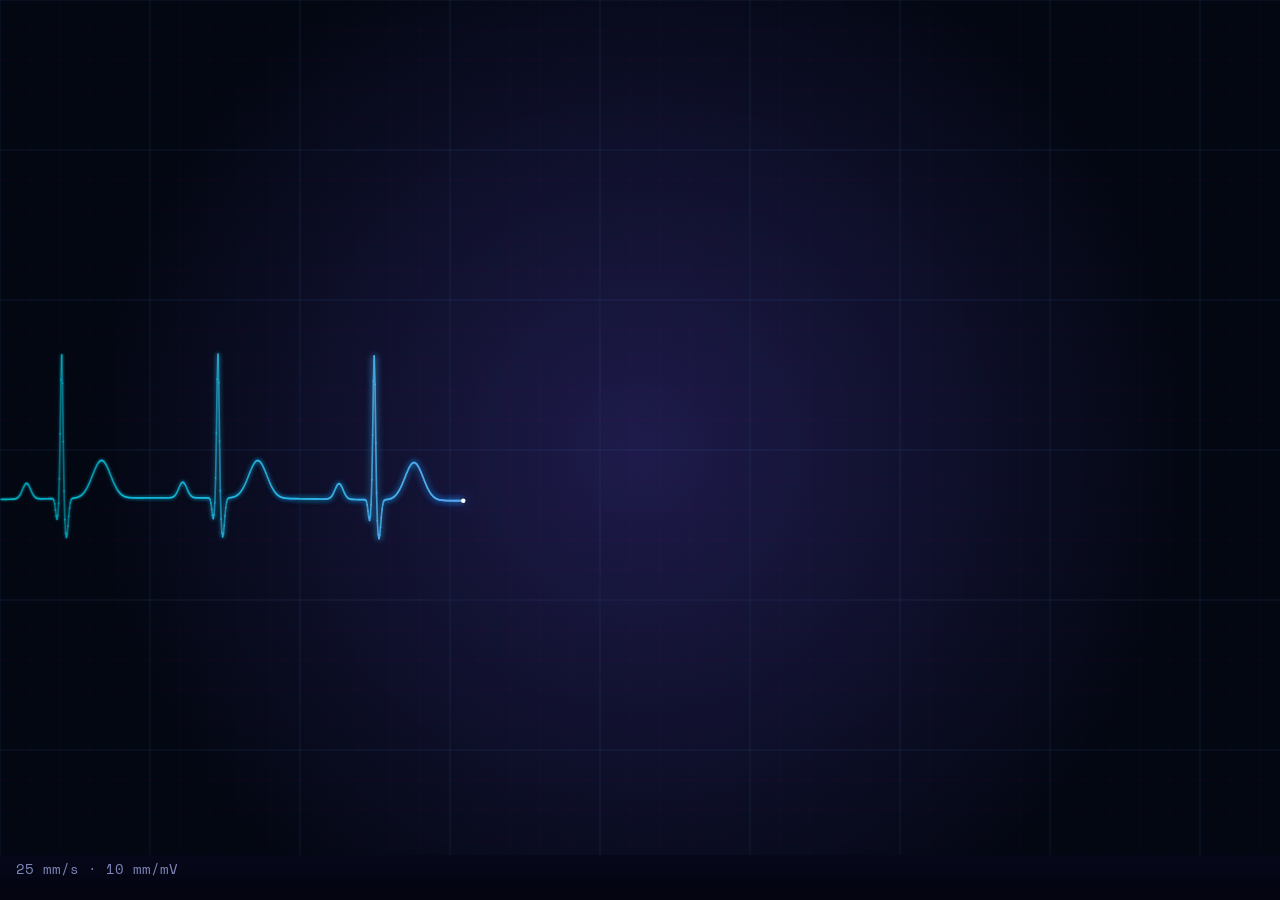
==== intro/index.html @ 41b184c3 "Update index.html" ====
<!DOCTYPE html><html lang="en"><head><meta charset="utf-8">
<meta name="viewport" content="width=device-width, initial-scale=1, viewport-fit=cover">
<title>Neon Line Portrait</title>
<style>
:root{--bg:#05060d;--c1:#00f0ff;--c2:#ff3d5a;box-sizing:border-box;padding-top:env(safe-area-inset-top,0px);padding-bottom:env(safe-area-inset-bottom,0px)}
html,body{height:100%;margin:0}
body{background-color:#141414;display:flex;flex-direction:column;align-items:center;justify-content:center;font-family:system-ui,sans-serif;color:#9fb;overflow:hidden}
svg{height:66%;max-width:77%;}
path{fill:none;stroke:url(#g);stroke-width:3.2;stroke-linejoin:round;stroke-linecap:round}
#hatch path{stroke:url(#g2);stroke-width:2}

:root{--badge-size:clamp(96px,16.5vmin,176px);--badge-bg:#fff3e8;--badge-ink:#2a0508;--badge-disc:#2a0508;--badge-arrow:#ff3d4f}
#badgeWrap{--pw:min(44.5vh,77vw);position:fixed;left:max(calc(var(--badge-size)/2 + 8px),calc(50vw - var(--pw)*.802));top:calc(50vh + var(--pw)*.319);margin:calc(var(--badge-size)/-2) 0 0 calc(var(--badge-size)/-2);width:var(--badge-size);aspect-ratio:1;opacity:0;z-index:5}
.badge{position:relative;display:block;width:100%;height:100%;border-radius:50%;background:var(--badge-bg);color:var(--badge-ink);cursor:pointer;-webkit-tap-highlight-color:transparent;z-index:2;text-decoration:none;outline-offset:6px;touch-action:manipulation}
.badge:focus-visible{outline:2px solid #fff}
.ring{position:absolute;inset:0;width:100%;height:100%;max-width:none;overflow:visible}
.ring path{stroke:none;fill:none}
.ring text{font-family:'Space Mono',ui-monospace,Menlo,monospace;font-weight:700;fill:var(--badge-ink);text-transform:uppercase}
.disc{position:absolute;left:50%;top:50%;width:52%;aspect-ratio:1;margin:-26% 0 0 -26%;border-radius:50%;background:var(--badge-disc);overflow:hidden}
.arot{display:grid;place-items:center;width:100%;height:100%}
.arrow{width:46%;height:46%;max-width:none;fill:none}
.arrow path{stroke:var(--badge-arrow);fill:none;stroke-width:2;stroke-linecap:square;stroke-linejoin:miter}
.sr{position:absolute;width:1px;height:1px;overflow:hidden;clip:rect(0 0 0 0);white-space:nowrap}
.fxl{position:absolute;left:50%;top:50%;width:0;height:0;z-index:1;pointer-events:none}
.fxl .d{position:absolute;background:var(--badge-bg);border-radius:50%}
.fxl .drip{position:absolute;background:var(--badge-bg);border-radius:99px;transform-origin:50% 0}
.fxl .drip::after{content:"";position:absolute;left:50%;bottom:-2px;width:170%;aspect-ratio:1;transform:translateX(-50%);border-radius:50%;background:inherit}
.shock{position:absolute;inset:0;border-radius:50%;border:3px solid var(--badge-bg);opacity:0;z-index:0;pointer-events:none}
body{--sw:min(41.3vh,43vw);--sx:min(calc(50vw + 15.6vh),calc(100vw - var(--sw)*1.09 - 8px));--sy:min(80.5vh,calc(100vh - var(--sw)*.279 - 12px - env(safe-area-inset-bottom,0px)))}
#sign{position:fixed;width:var(--sw);height:calc(var(--sw)*.279);max-width:none;left:var(--sx);top:var(--sy);overflow:visible;pointer-events:none;z-index:4}
#sign path{stroke:none}
#sign .ink{fill:url(#sgT)}#sign .ink2{fill:url(#sgU)}
#sign mask path{stroke:#fff;fill:none;stroke-linecap:round;stroke-linejoin:round}
#sign mask rect{fill:#fff;opacity:0}
#sign #pen{filter:drop-shadow(0 0 6px #ffd60a)}
#tag{position:fixed;left:calc(var(--sx) + var(--sw)*.662);top:calc(var(--sy) + var(--sw)*.191);width:calc(var(--sw)*.419);height:calc(var(--sw)*.419*.215);max-width:none;overflow:visible;pointer-events:none;z-index:4;visibility:hidden}
#tag path{stroke:none}
#tag .ink{fill:#ffe9a8}
#tag mask path{stroke:#fff;fill:none;stroke-linecap:round;stroke-linejoin:round}

#gate{position:fixed;inset:0;z-index:50;display:flex;flex-direction:column;align-items:center;justify-content:center;gap:22px;background:radial-gradient(circle at 50% 50%,#1e1b4b 0%,#030712 70%);font-family:'Space Mono',ui-monospace,Menlo,monospace;color:#cfe;text-align:center;padding:24px}
#gate h1{margin:0;font-size:clamp(18px,3.4vmin,30px);letter-spacing:.28em;text-transform:uppercase;background:linear-gradient(90deg,#00f0ff,#ff3d5a);-webkit-background-clip:text;background-clip:text;color:transparent}
#gate p{margin:0;font-size:clamp(11px,1.8vmin,14px);opacity:.6;letter-spacing:.12em}
#gate .row{display:flex;gap:14px;flex-wrap:wrap;justify-content:center}
#gate button{font:700 13px 'Space Mono',ui-monospace,Menlo,monospace;letter-spacing:.14em;text-transform:uppercase;color:#cfe;background:rgba(255,255,255,.04);border:1px solid rgba(0,240,255,.5);border-radius:99px;padding:12px 22px;cursor:pointer;-webkit-tap-highlight-color:transparent;touch-action:manipulation}
#gate button.main{border-color:#ff3d81;color:#fff;background:#ff3d81;color:#14131a}
#gate button:hover{box-shadow:0 0 14px rgba(0,240,255,.45)}
#gate button:focus-visible{outline:2px solid #fff;outline-offset:3px}
#enterBanner{position:fixed;left:max(16px,3.2vw);bottom:calc(max(14px,4vh) + env(safe-area-inset-bottom,0px));width:clamp(214px,39vw,300px);height:clamp(110px,15.5vh,142px);z-index:6;display:block;text-decoration:none;opacity:0;visibility:hidden;pointer-events:none;-webkit-tap-highlight-color:transparent;color:#fff;font-family:'Space Mono',ui-monospace,Menlo,monospace}
#enterBanner .eb{position:absolute;inset:0;display:flex;flex-direction:column;justify-content:space-between;gap:10px;padding:12px 12px 12px 14px;border-radius:28px;background:linear-gradient(135deg,rgba(244,12,63,.24),rgba(100,6,18,.42));border:1px solid rgba(255,140,120,.32);box-shadow:0 0 0 5px rgba(244,12,63,.10),inset 0 1px 0 rgba(255,255,255,.18),inset 0 0 22px rgba(255,255,255,.04),0 22px 40px rgba(0,0,0,.35);-webkit-backdrop-filter:blur(16px);backdrop-filter:blur(16px);overflow:hidden;z-index:1}
#enterBanner .eb::before{content:"";position:absolute;top:0;left:0;width:45%;height:100%;background:linear-gradient(to left,rgba(255,255,255,.14),transparent);transform:skewX(45deg) translate(-60px);transition:.7s;pointer-events:none}
#enterBanner:hover .eb::before{transform:skewX(45deg) translate(260px)}
#enterBanner .eb-top{display:flex;align-items:center;gap:10px;min-width:0}
#enterBanner .eb-av{position:relative;flex:none;width:clamp(36px,6.4vmin,44px);aspect-ratio:1;border-radius:50%;display:grid;place-items:center;font-size:13px;font-weight:700;letter-spacing:.04em;color:#fff;background:linear-gradient(135deg,#ff5a3c,#d4143a 60%,#7a0a22);border:3px solid rgba(8,8,24,.7);box-shadow:0 0 0 1px rgba(255,255,255,.18)}
#enterBanner .eb-av i{position:absolute;right:-2px;bottom:-1px;width:10px;height:10px;border-radius:50%;background:#2dffb0;border:2px solid #0a0a1c}
#enterBanner .eb-av i::after{content:"";position:absolute;inset:-2px;border-radius:50%;background:#2dffb0;animation:ebping 1.8s cubic-bezier(0,0,.2,1) infinite}
@keyframes ebping{0%{transform:scale(1);opacity:.7}80%,100%{transform:scale(2.6);opacity:0}}
#enterBanner .eb-id{min-width:0;display:flex;flex-direction:column;gap:3px}
#enterBanner .eb-id b{font-size:clamp(11px,1.9vmin,13px);letter-spacing:.04em;white-space:nowrap;overflow:hidden;text-overflow:ellipsis;text-transform:uppercase}
#enterBanner .eb-id small{color:#ffd2b8;font-size:clamp(9px,1.5vmin,10.5px);letter-spacing:.16em;text-transform:uppercase;opacity:.6;white-space:nowrap}
#enterBanner .eb-cta{display:flex;align-items:center;justify-content:space-between;gap:10px;height:clamp(36px,5.6vmin,42px);padding:0 5px 0 16px;border-radius:99px;background:#ffd60a;color:#2a0508;box-shadow:0 8px 20px rgba(255,214,10,.35);transition:.4s}
#enterBanner .eb-cta b{font-size:clamp(12px,2vmin,14px);letter-spacing:.3em;text-transform:uppercase;transition:.4s}
#enterBanner:hover .eb-cta b{letter-spacing:.42em}
#enterBanner .eb-cta i{flex:none;height:calc(100% - 10px);aspect-ratio:1;border-radius:50%;background:#2a0508;display:grid;place-items:center;transition:.4s}
#enterBanner:hover .eb-cta i{transform:translateX(2px) rotate(-45deg)}
#enterBanner .eb-cta svg{width:46%;height:46%;fill:none;stroke:#ffd60a;stroke-width:2.6;stroke-linecap:square}
#enterBanner .eb-cta path{stroke:#ffd60a;stroke-width:2.6}
#enterBanner::before,#enterBanner::after{content:"";position:absolute;left:50%;transform:translateX(-50%);width:30px;height:10px;border-radius:10px;transition:.5s;background:#ffd60a;box-shadow:0 0 5px #ffd60a,0 0 15px #ffd60a,0 0 30px #ffd60a,0 0 60px #ffd60a}
#enterBanner::before{bottom:-5px}#enterBanner::after{top:-5px}
#enterBanner:hover::before{bottom:0;height:40%;width:80%;border-radius:30px;opacity:.55}
#enterBanner:hover::after{top:0;height:40%;width:80%;border-radius:30px;opacity:.55}
#enterBanner:focus-visible{outline:2px solid #fff;outline-offset:6px}
#gate{padding:0;gap:0;overflow:hidden}
#gate .wave{position:absolute;inset:0 0 39px}
#gate canvas{display:block;width:100%;height:100%}
#gate .calibration{position:absolute;bottom:0;left:0;right:0;height:39px;padding:3px 16px;background:linear-gradient(#06071a,#03040f);color:#7f86b8;font:14px 'Space Mono',monospace;text-align:left}
#gate .continue{position:absolute;left:calc(50% + 18px);top:calc((100% - 39px)*.58);transform:translateY(-50%);z-index:2;width:250px;height:50px;max-width:calc(50vw - 30px)}
#gate .continue[hidden]{display:none}
#gate .continue button{position:absolute;inset:0;width:100%;height:100%;display:flex;justify-content:center;align-items:center;background:rgba(255,255,255,.05);box-shadow:0 15px 15px rgba(0,0,0,.3);border:0;border-top:1px solid rgba(255,255,255,.1);border-bottom:1px solid rgba(255,255,255,.1);border-radius:30px;padding:10px;letter-spacing:1px;text-transform:none;overflow:hidden;color:#fff;font:400 17px system-ui,sans-serif;z-index:1;transition:letter-spacing .5s,box-shadow .5s;-webkit-backdrop-filter:blur(15px);backdrop-filter:blur(15px);cursor:pointer;white-space:nowrap}
#gate .continue:hover button{letter-spacing:3px;box-shadow:0 15px 15px rgba(0,0,0,.3)}
#gate .continue button::before{content:"";position:absolute;top:0;left:0;width:50%;height:100%;background:linear-gradient(to left,rgba(255,255,255,.15),transparent);transform:skewX(45deg) translate(0);transition:.5s}
#gate .continue:hover button::before{transform:skewX(45deg) translate(200px)}
#gate .continue::before,#gate .continue::after{content:"";position:absolute;left:50%;transform:translateX(-50%);width:30px;height:10px;border-radius:10px;transition:.5s;background:#ff1f71;box-shadow:0 0 5px #ff1f71,0 0 15px #ff1f71,0 0 30px #ff1f71,0 0 60px #ff1f71}
#gate .continue::before{bottom:-5px}
#gate .continue::after{top:-5px}
#gate .continue:hover::before{bottom:0;height:50%;width:80%;border-radius:30px}
#gate .continue:hover::after{top:0;height:50%;width:80%;border-radius:30px}
#gate .continue button:focus-visible{outline:2px solid #fff;outline-offset:6px}
@media(max-width:540px){#gate .continue{width:200px;height:46px}#gate .continue button{font-size:15px}}

#bgt{position:fixed;inset:0;z-index:-2;overflow:hidden;background:#141414;pointer-events:none;--badge-size:min(56vh,34vw)}
#bgt::before{content:"";position:absolute;top:50%;left:50%;z-index:2;display:block;width:150%;height:140%;background:radial-gradient(ellipse at 50% 55%,transparent 10%,#000 50%);transform:translate3d(-50%,-50%,0)}
#bgt::after{content:"";position:absolute;top:50%;left:50%;z-index:5;display:block;width:100%;height:100%;background:radial-gradient(ellipse at 50% 75%,#f40c3f 20%,transparent 75%);mix-blend-mode:overlay;transform:translate3d(-50%,-50%,0)}
@keyframes aura-glow{0%{background-position:0 100%}100%{background-position:0 300%}}
#bgt .aura{position:absolute;top:50%;left:50%;z-index:3;width:calc(var(--badge-size)*1.25);height:calc(var(--badge-size)*1.25);background:linear-gradient(20deg,#ff2a3d,#ffbd1e20 16.5%,#ff5a4f 33%,#ff5a4f20 49.5%,#ff2a3d 66%,#ff2a3d60 85.5%,#ffbd1e 100%) 0 100%/100% 200%;border-radius:0 0 100% 100%;filter:blur(50px);mix-blend-mode:plus-lighter;opacity:.75;transform:translate3d(-50%,-50%,0);animation:aura-glow 5s infinite linear}
#bgdim{position:fixed;inset:0;z-index:-1;pointer-events:none;background:rgba(6,0,2,.4)}
#bgt .ovl{position:absolute;inset:0;z-index:10;background:repeating-linear-gradient(transparent,transparent 1px,#fff 1px,#fff 2px);mix-blend-mode:overlay;opacity:.5}
#bgt canvas{position:absolute;top:0;left:0;display:block;width:100%;height:100%}
#statusChip{position:fixed;top:calc(max(14px,2.2vh) + env(safe-area-inset-top,0px));right:max(14px,3.2vw);z-index:6;display:flex;align-items:center;gap:9px;padding:9px 14px;border-radius:99px;background:rgba(255,255,255,.05);border:1px solid rgba(255,255,255,.12);box-shadow:inset 0 1px 0 rgba(255,255,255,.16),0 10px 24px rgba(0,0,0,.3);-webkit-backdrop-filter:blur(14px);backdrop-filter:blur(14px);color:#e8ecff;font:700 10.5px 'Space Mono',ui-monospace,monospace;letter-spacing:.16em;text-transform:uppercase;opacity:0;visibility:hidden;pointer-events:none}
#statusChip i{position:relative;width:8px;height:8px;border-radius:50%;background:#2dffb0}
#statusChip i::after{content:"";position:absolute;inset:0;border-radius:50%;background:#2dffb0;animation:ebping 1.8s cubic-bezier(0,0,.2,1) infinite}
#statusChip span{opacity:.6}
@keyframes twinkle{0%,100%{opacity:0;transform:scale(.6)}50%{opacity:var(--o,.7);transform:scale(1)}}

/* ---------- Desktop fill: Venumity-style glass panels ---------- */
#vcDock,#vcLeft,#vcRight{display:none;position:fixed;z-index:5;font-family:'Space Mono',ui-monospace,Menlo,monospace;color:#fff0ee}
#vcLeft,#vcRight{flex-direction:column;gap:14px;width:clamp(250px,19vw,340px);top:13vh}
#vcLeft{left:max(16px,3.2vw)}#vcRight{right:max(16px,3.2vw)}
.vc{position:relative;padding:14px 16px 16px;border-radius:22px;background:rgba(244,12,63,.08);border:1px solid rgba(255,255,255,.1);box-shadow:0 0 0 5px rgba(255,255,255,.04),inset 0 1px 0 rgba(255,255,255,.16),inset 0 0 22px rgba(255,255,255,.03),0 22px 40px rgba(0,0,0,.3);-webkit-backdrop-filter:blur(16px);backdrop-filter:blur(16px);overflow:hidden;visibility:hidden;opacity:0;transition:border-color .4s,box-shadow .4s}
.vc:hover{border-color:rgba(255,214,10,.35);box-shadow:0 0 0 5px rgba(255,214,10,.06),inset 0 1px 0 rgba(255,255,255,.2),inset 0 0 22px rgba(255,255,255,.03),0 22px 40px rgba(0,0,0,.3)}
.vc::before{content:"";position:absolute;top:0;left:0;width:40%;height:100%;background:linear-gradient(to left,rgba(255,255,255,.1),transparent);transform:skewX(45deg) translate(-80px);transition:.8s;pointer-events:none}
.vc:hover::before{transform:skewX(45deg) translate(340px)}
.vc h6{margin:0 0 12px;display:flex;align-items:center;gap:8px;font:700 10px 'Space Mono',monospace;letter-spacing:.2em;text-transform:uppercase;color:#ffc2c8}
.vc h6 i{width:6px;height:6px;border-radius:50%;background:#ffd60a;box-shadow:0 0 8px #ffd60a}
.vc h6 em{margin-left:auto;font-style:normal;color:#ffe066}
.bar{margin-top:14px;height:4px;border-radius:4px;background:rgba(255,255,255,.1);overflow:hidden}
.bar i{display:block;height:100%;width:0;border-radius:4px;background:linear-gradient(90deg,#ffd60a,#ff3d5a);box-shadow:0 0 10px rgba(255,61,90,.6)}
#vcDock{top:calc(max(14px,2.2vh) + env(safe-area-inset-top,0px));left:50%;transform:translateX(-50%);align-items:center;gap:18px;padding:9px 16px;border-radius:12px;background:rgba(24,2,8,.62);border:1px solid rgba(255,214,10,.38);box-shadow:0 0 0 4px rgba(255,214,10,.05),0 0 22px rgba(255,214,10,.16),inset 0 0 18px rgba(255,214,10,.05);-webkit-backdrop-filter:blur(14px);backdrop-filter:blur(14px);font:700 10px 'Space Mono',ui-monospace,monospace;letter-spacing:.16em;text-transform:uppercase;color:#ffd60a;text-shadow:0 0 8px rgba(255,214,10,.6);white-space:nowrap}
#vcDock .sb-dots{display:flex;gap:5px}
#vcDock .sb-dots i{width:6px;height:6px;border-radius:50%;background:#ff5f7e;box-shadow:0 0 6px currentColor;color:#ff5f7e}
#vcDock .sb-dots i:nth-child(2){background:#ffd36e;color:#ffd36e}#vcDock .sb-dots i:nth-child(3){background:#2dffb0;color:#2dffb0}
#vcDock .sb-m{display:flex;align-items:center;gap:8px}
#vcDock .sb-m b{font-weight:700;opacity:.75}
#vcDock .sb-bar{position:relative;display:block;width:62px;height:9px;border:1px solid rgba(255,214,10,.55);border-radius:2px;padding:1px;box-shadow:0 0 8px rgba(255,214,10,.25)}
#vcDock .sb-bar i{display:block;height:100%;width:0;background:repeating-linear-gradient(90deg,#ffd60a 0 4px,transparent 4px 6px);box-shadow:0 0 8px rgba(255,214,10,.7)}
#vcDock .sb-m em{font-style:normal;min-width:3.2ch;text-align:right}
#vcDock .sb-up{opacity:.8}
#vcDock .sb-cur{display:inline-block;width:6px;height:10px;margin-left:3px;background:#ffd60a;vertical-align:-1px;box-shadow:0 0 6px #ffd60a;animation:scblink 1s steps(2) infinite}
@media (min-width:1100px) and (min-aspect-ratio:13/9){#vcDock{display:flex}#vcLeft,#vcRight{display:flex}}
#vcLeft{width:clamp(260px,21vw,400px)}
.sc-stage{position:relative;width:min(100%,calc(46vh*.845));margin:0 auto;aspect-ratio:620/734;border-radius:16px;background:rgba(40,4,10,.55);border:1px solid rgba(255,255,255,.08);overflow:hidden;box-shadow:inset 0 0 30px rgba(0,0,0,.5)}
.sc-glow{position:absolute;inset:0;background:radial-gradient(ellipse at 50% 42%,rgba(244,12,63,.5),rgba(150,10,30,.25) 55%,transparent 78%)}
.sc-floor{position:absolute;left:-25%;right:-25%;bottom:-1%;height:34%;background:linear-gradient(rgba(255,214,10,.45) 1px,transparent 1px) 0 0/100% 20px,linear-gradient(90deg,rgba(255,214,10,.35) 1px,transparent 1px) 0 0/30px 100%;transform:perspective(200px) rotateX(64deg);transform-origin:50% 100%;-webkit-mask-image:linear-gradient(to top,#000,transparent);mask-image:linear-gradient(to top,#000,transparent);opacity:.6}
.sc-fig{position:absolute;inset:3% 3% 5%;--y:0%}
.sc-img{position:absolute;inset:0;width:100%;height:100%;object-fit:contain;opacity:0;user-select:none;filter:brightness(1.2) drop-shadow(0 0 1px rgba(255,214,10,.85)) drop-shadow(0 0 14px rgba(244,12,63,.5))}
.sc-hatch{position:absolute;inset:0;opacity:0;pointer-events:none;background:repeating-linear-gradient(0deg,rgba(255,214,10,.5) 0 1px,transparent 1px 6px);-webkit-mask-image:linear-gradient(to bottom,transparent calc(var(--y) - 18%),#000 calc(var(--y) - 1%),transparent var(--y));mask-image:linear-gradient(to bottom,transparent calc(var(--y) - 18%),#000 calc(var(--y) - 1%),transparent var(--y))}
.sc-laser{position:absolute;left:-12%;width:124%;height:2px;top:0;opacity:0;background:linear-gradient(90deg,transparent,#ffd60a 14%,#ff3d5a 86%,transparent);box-shadow:0 0 12px 2px rgba(255,214,10,.8),0 0 30px 6px rgba(255,61,90,.45)}
.sc-laser::before{content:"";position:absolute;left:12%;right:12%;bottom:100%;height:54px;background:linear-gradient(to top,rgba(255,214,10,.2),transparent)}
.sc-c{position:absolute;width:14px;height:14px;border:2px solid rgba(255,214,10,.85);pointer-events:none}
.sc-c.tl{top:8px;left:8px;border-right:0;border-bottom:0}.sc-c.tr{top:8px;right:8px;border-left:0;border-bottom:0}.sc-c.bl{bottom:8px;left:8px;border-right:0;border-top:0}.sc-c.br{bottom:8px;right:8px;border-left:0;border-top:0}
.sc-hud{position:absolute;left:12px;right:12px;bottom:11px;display:flex;justify-content:space-between;font:700 9px 'Space Mono',monospace;letter-spacing:.18em;text-transform:uppercase;color:#ffe9a8;text-shadow:0 0 8px rgba(255,214,10,.7)}
.sc-steps{display:grid;grid-template-columns:repeat(4,1fr);gap:6px;margin-top:12px}
.sc-steps button{padding:8px 0;border-radius:10px;border:1px solid rgba(255,255,255,.1);background:rgba(255,255,255,.05);color:#ffc2c8;font:700 9.5px 'Space Mono',monospace;letter-spacing:.14em;text-transform:uppercase;cursor:pointer;transition:.3s}
.sc-steps button:hover{border-color:rgba(255,214,10,.45);color:#fff}
.sc-steps button.on{border-color:#ffd60a;color:#ffd60a;background:rgba(255,214,10,.1);box-shadow:0 0 14px rgba(255,214,10,.25)}
#scState{animation:scblink 1.2s steps(2) infinite}
@keyframes scblink{50%{opacity:.45}}
#vcRight{width:min(clamp(260px,21vw,400px),calc(58vh*.5625 + 34px))}
.rv-stage{position:relative;width:min(100%,calc(58vh*.5625));margin:0 auto;aspect-ratio:9/16;border-radius:16px;background:rgba(40,4,10,.4);border:1px solid rgba(255,255,255,.08);overflow:hidden;box-shadow:inset 0 0 30px rgba(0,0,0,.45)}
.rv-glow{position:absolute;inset:0;background:radial-gradient(ellipse at 50% 46%,rgba(244,12,63,.35),rgba(150,10,30,.18) 55%,transparent 80%)}
.rv-floor{position:absolute;left:-30%;right:-30%;bottom:-2%;height:30%;background:linear-gradient(rgba(255,214,10,.5) 1px,transparent 1px) 0 0/100% 18px,linear-gradient(90deg,rgba(255,214,10,.4) 1px,transparent 1px) 0 0/28px 100%;transform:perspective(190px) rotateX(64deg);transform-origin:50% 100%;-webkit-mask-image:linear-gradient(to top,#000,transparent);mask-image:linear-gradient(to top,#000,transparent);opacity:.55}
.rv-pod{position:absolute;inset:1% 0 4%;mix-blend-mode:screen}
.rv-pod video{position:absolute;inset:0;width:100%;height:100%;object-fit:contain;filter:brightness(1.12) contrast(1.08) saturate(1.1);-webkit-mask-image:radial-gradient(ellipse at 50% 50%,#000 66%,transparent 100%);mask-image:radial-gradient(ellipse at 50% 50%,#000 66%,transparent 100%)}
.rv-scan{position:absolute;inset:0;pointer-events:none;background:repeating-linear-gradient(0deg,rgba(255,214,10,.07) 0 1px,transparent 1px 3px);mix-blend-mode:screen}
.rv-beam{position:absolute;left:0;right:0;height:2px;top:4%;background:linear-gradient(90deg,transparent,#ffd60a 18%,#ff3d5a 82%,transparent);box-shadow:0 0 12px 2px rgba(255,214,10,.75),0 0 30px 6px rgba(255,61,90,.4);animation:rvbeam 4.4s ease-in-out infinite alternate;pointer-events:none}
.rv-beam::before{content:"";position:absolute;left:10%;right:10%;bottom:100%;height:70px;background:linear-gradient(to top,rgba(255,214,10,.18),transparent)}
@keyframes rvbeam{from{top:3%}to{top:90%}}
.rv-hud{position:absolute;inset:0;pointer-events:none}
.rv-chip{position:absolute;display:inline-flex;align-items:center;gap:6px;padding:4px 9px;border-radius:99px;background:rgba(40,4,10,.5);border:1px solid rgba(255,214,10,.4);box-shadow:0 0 12px rgba(255,214,10,.15);font:700 8.5px 'Space Mono',monospace;letter-spacing:.14em;text-transform:uppercase;color:#ffe6d2;white-space:nowrap;animation:rvfloat 3.6s ease-in-out infinite alternate}
.rv-chip::before{content:"";width:5px;height:5px;border-radius:50%;background:#ffd60a;box-shadow:0 0 6px #ffd60a}
.rv-chip::after{content:"";position:absolute;top:50%;height:1px;width:26px;background:linear-gradient(90deg,rgba(255,214,10,.8),transparent)}
.rv-chip.a{top:15%;left:5%}.rv-chip.a::after{left:100%}
.rv-chip.b{top:44%;right:5%;animation-delay:-1.2s}.rv-chip.b::after{right:100%;transform:scaleX(-1)}
.rv-chip.c{top:62%;left:5%;animation-delay:-2.1s}.rv-chip.c::after{left:100%}
.rv-chip.d{top:6%;right:7%;animation-delay:-.6s;border-color:rgba(255,61,90,.5)}.rv-chip.d::before{background:#ff3d5a;box-shadow:0 0 6px #ff3d5a}.rv-chip.d::after{display:none}
@keyframes rvfloat{from{transform:translateY(-3px)}to{transform:translateY(3px)}}
.rv-term{position:absolute;left:0;right:0;bottom:0;padding:22px 12px 10px;background:linear-gradient(to top,rgba(34,3,8,.78),rgba(34,3,8,.32) 65%,transparent);font:9.5px/1.55 'Space Mono',ui-monospace,monospace;color:#ffe6d2;pointer-events:none}
.rv-tbar{position:absolute;top:6px;left:12px;right:12px;display:flex;align-items:center;gap:5px;font-size:8px;letter-spacing:.18em;text-transform:uppercase;color:#ff9aa6}
.rv-tbar i{width:6px;height:6px;border-radius:50%;background:#ff5f7e;opacity:.8}.rv-tbar i:nth-child(2){background:#ffd36e}.rv-tbar i:nth-child(3){background:#2dffb0}.rv-tbar span{margin-left:auto}
.rv-term .ln{white-space:nowrap;overflow:hidden}
.rv-term .p{color:#ff5a6e}.rv-term .ok{color:#2dffb0}.rv-term b{color:#ffd60a;font-weight:700}
.rv-term .live{display:none}.rv-term .live.on{display:block}
.rv-term .cur{display:inline-block;width:6px;height:10px;background:#ffd60a;vertical-align:-1px;animation:scblink 1s steps(2) infinite;text-decoration:none}
@media (prefers-reduced-motion:reduce){.rv-beam,.rv-chip{animation:none}}
</style><link rel="stylesheet" href="https://fonts.googleapis.com/css2?family=Space+Mono:wght@700&display=swap">
</head><body>
<div id="bgt" aria-hidden="true"><div class="aura"></div><div class="ovl"></div><canvas id="bgtc"></canvas></div><div id="bgdim" aria-hidden="true"></div>
<div id="gate"><div class="wave"><canvas id="ecgCanvas" role="img" aria-label="Glowing neon ECG waveform on a dark grid"></canvas></div><div class="calibration">25 mm/s · 10 mm/mV</div><div class="continue" id="ecgContinueWrap" hidden><button id="ecgContinue" type="button">click to continue..</button></div></div>
<div id="statusChip" aria-hidden="true"><i></i>Available <span>·</span> Spring 2027</div>

<div id="vcDock" aria-label="System status">
<span class="sb-dots"><i></i><i></i><i></i></span>
<span class="sb-m"><b>Load</b><span class="sb-bar"><i id="sbLoad"></i></span><em id="sbLoadV">0%</em></span>
<span class="sb-m"><b>CPU</b><span class="sb-bar"><i id="sbCpu"></i></span><em id="sbCpuV">0%</em></span>
<span class="sb-m"><b>MEM</b><span class="sb-bar"><i id="sbMem"></i></span><em id="sbMemV">0%</em></span>
<span class="sb-up">UP <span id="sbUp">00:00:00</span><u class="sb-cur"></u></span>
</div>
<div id="vcLeft">
<section class="vc" id="vcScan"><h6><i></i>3D Scan<em id="scState">Standby</em></h6>
<div class="sc-stage" id="scStage"><div class="sc-glow"></div><div class="sc-floor"></div>
<div class="sc-fig" id="scFig"><img class="sc-img" alt="" draggable="false" src="[data-uri]"><img class="sc-img" alt="" draggable="false" src="[data-uri]"><img class="sc-img" alt="" draggable="false" src="[data-uri]"><img class="sc-img" alt="" draggable="false" src="[data-uri]"><div class="sc-hatch" id="scHatch"></div><div class="sc-laser" id="scLaser"></div></div>
<i class="sc-c tl"></i><i class="sc-c tr"></i><i class="sc-c bl"></i><i class="sc-c br"></i>
<div class="sc-hud"><span id="scLabel">Photo capture</span><span id="scPct">0%</span></div></div>
<div class="sc-steps" id="scSteps"><button type="button" data-i="0">Photo</button><button type="button" data-i="1">Rig</button><button type="button" data-i="2">Mesh</button><button type="button" data-i="3">UV</button></div>
<div class="bar"><i id="scBar"></i></div></section>
</div>
<div id="vcRight">
<section class="vc" id="vcReal"><h6><i></i>Reality view<em id="rvState">AR · Live</em></h6>
<div class="rv-stage" id="rvStage"><div class="rv-glow"></div><div class="rv-floor"></div>
<div class="rv-pod" id="rvPod"><video id="rvVideo" muted loop playsinline preload="auto" disablepictureinpicture></video></div>
<div class="rv-scan"></div><div class="rv-beam"></div>
<div class="rv-hud" id="rvHud"></div>
<i class="sc-c tl"></i><i class="sc-c tr"></i><i class="sc-c bl"></i><i class="sc-c br"></i>
<div class="rv-term"><div class="rv-tbar"><i></i><i></i><i></i><span>reality.sh</span></div><div id="rvLog"></div><div class="ln live" id="rvLive"><span class="p">&gt;</span> rotation <b id="rvRot">000&deg;</b> &middot; 30 fps</div><div class="ln"><span class="p">$</span> <u class="cur"></u></div></div>
</div></section>
</div>
<script type="text/plain" id="podB64">[base64]//AAAAOmF2Y0MBZAAf/+EAHWdkAB+s2YCIHnvmoCAgSAAAAwAIAAADAeB4wYzQAQAGaOl5SyLA/[base64]/[base64]/YAADURAAAOJwAACkIAADWnAAAMNgAAAPAAAAh+AAAr1gAAC2wAAAD/AAAIHgAAMD4AABSaAAAAxQAACKMAADO1AAALsAAAB+cAACR8AAABBAAAB+wAADZkAAAXMgAAAMAAAAi+AAAu5AAACEUAACLDAAAA/AAACAEAAEVVAAAMZwAACnsAACeNAAABdgAACH0AACc3AAANUAAAATIAADCdAAAORAAACYsAAADDAAA8XwAAEgwAAAooAAAI7AAALucAABACAAAAxAAAB/[base64]/[base64]//[base64]//+9bF8Cmrp5vWRGlIbb49mSMLaxnjrwCUOzgAAAwAAAwAJ5oHBOmHk9Vkel2IYFlD8QMPmB8XWxxIhSHpGL42E0ZiubR8BDpXynNh7IXLwvQ62+d8Iq6eLmymDH5EVUBDRKuQAxIgU5nQ48UZVOcO5kfyUOW5znLmLmCeDOy+m9YFJrwaZkAd8jMcqQqjXF/5ROg7xD//dKszn14zxIdf1rAvtrx3QhLeAan+DAIcBLnfNAgQYcLveTJB9gJ9dO3rU1tmg84AC0N/hNJNpu6SEUSXyLSnan2EMOkMSahiNxiaB3t9WG/FqvhyM1/AnLw36NrgndQakmykbzlGoQZVdms/UrHlBZau9X9lQhs83c3dtPQ4TFkWutVFhdLRlVjm0mPbuW/KZmGgStEc5QY5r3jlAlnEzn6S++h6hL5DgBezdbnWMY8frEuZ4muF3IeUGTw1R1Uh6B3k0HfBOnaPSMj84EtmA3IP/dt28bFMUnoNtbMS/S2lWeqzhun1YYk43kj0ggd6G5mIq7knJtlsfSfMiMc177i+MgNXyh/YIcWHTQ+gU1TrdSubjByk0E5ZTeI4Ya/7wq27xeCa6WM3g9hC93NLORSoOLMfQHDbGIGiB6GuDKx/7+M/5Qk8ATcKA5xbO5jXbr/WmYWXdAzPipS4zS1ecdCPNB0tlFhRxK2WUOo6sEAh4zaagM8oN6WwNgiGaUFloX9SmwHhLdaOx1daFulM0KGZV4nc77dRYNKd2f4c5WKzBA76N+CyPRWr5NAvtqZrF5UJ/XtYyJh2wMh/PiDmmeYBi78uQoxymryidmlM8nk0IkVfh9ubOlHIxR1XdJ2D66xkxcPgq6bA/8PneOZmE52eqGa2q/sNL6WMOe3ezhTWGGKnvN/oU+bZ9nGx5+1/[base64]/Zlg/8fjntaQv3nMD6eNrLfro5m5bNjMJAAUCxnSWhK5cfj1EVd10zXEP+VYB09Zo7Bh1yBgE0W/Ryq/toDil5KEXd/xY+hiDMsUZhk8Y20Ni6h2OH/6lyWp1ysQBFgA0hwnKqtKgKkWG+9Gx9xbKzG/LIgM4mViob6GKLTbr0F0mGO7oDZfLvCRddbHV6YKU9CK90mPXtJP4X8nFgwLsx3bI1MuWCV3GjJ21iU976H+rLtjWUTDe5Pxn+hmfgmDLqteKxEPm1T03SD74LULa+M7q9fZIb2cPWHoOyVhdLjIAR3IUuZzXuymedyJ/NTQ3l9epPUoJYkpHGxK9Py0OXGnWebNiruqIp+VApgFdiCLz2vIhY6V7+zQpffCQ++VHTAowCXXYIepDQr7Quie5DKnGD6wIyWAEObimdjWMawMZNkUEFCk4lOJMnLrLE2K/LR8JfT0/4GYWrMAXVeBi83FZU3v78dSwdnwt0ZVIzONZRSpqTGJYCmdJqS2aba/5D1H71Xc4/XhLFdyELvTghL2/I67X+pDyySJO562rDmqjylex5VEbb8Omq3YmwGdIyeYOruDdt/g6Te0zLVvrLFE1OB43Jwh1UGAUxQ/Iupj9MWaY7daL+mPVtUKfP2zRbAy+O/TZ6Dd/kbrJCmPuJyFVHGPUydxGhw4iUUoOFTKsgRUWlSiCrnTCKoWwfg+0uPk6vqZvBKAuGsMgK4kGAUI1BK/BpKCupoiKCt4C0oXy+RcC+fUqA0H9G3pvh8d4OiZLe/RaUy6pM/fVeHis5zKIpbccY00JOZ6U1zTEV/105n20zgiNdx7NTaWiu4MofXYkbTlfdBbNew47aoCebGOUGvDmXtvsTaODCI56dFEgj9gDGJpg22D5aPiqXlbsU8+5R0geRmj8G1QFvMpF8W7zqXnx3W5ETb1VqD8g1TWlYNAufHOVafgw4hTXC0/AWLAw8Qf57Lk7plEwR5/WnJDZnggY0N/ax24PToiPKSpwz8bHbKF2bADynMhwFt85RXZIfV6jQqSCCwMOCh5GBpwSQSjaclEv+piXetTP7frE9DHV4u9d+luc8GtUF6BAbBs5ucEQEhkdqcq6++CRmppAup/ufSHMoaWufBVqTY4UBh+GmwzvixzqaLnXtrsUXd+iHoOSuD59M+iEvknemX2jjSVNNbKuF1Si1E66m+jmlxEco5DP+kjc8Zx0H4wdiydZL/PJr9vEjzBWrs3CavzLJgR3oafLWN6XVErYKNJwE6YgHEEFlIz7h3y3X0DMjEWKMmRLmqKGJ7vGTbFvSGpx6Dns4Yr/xbjZRM8jpcBzrNm/s673kISVgF4fWCc5pkLqL3yQEXax4UNGcYB12x8NlGaznz/jvKAHQFwscjsxzyRrriMlnRtFTmECOk4yrMKtJVq8FxvFluoS2EtzJul0xxc+X7yc++H4iDYsAm0MfZnfPDGTZwXvfIZHIswZ6HKbEcmpFW9A22fvyCqITQbQ2Oi/2NbGcUA+mGiFZ0n/4opc7mYqQasiYT5bLMmC+TrSFwBljeljd6MumbFd6UHg/pG+7AQ0TESvNuoIzSm680njO3EzKLBQdeYjbVUwovn76VAj3ZEGalxwYPvHghpTs35GQEsxnArRvfxjIPpS6I1YfmT70UR9YcxxaUkG5bGqlRWSw1T4bjW4xHNi8eWTFLmpcsmFLBPBr5ZJLPkJaGGkgKCNtGILi0FALDGYeTu6iQCQeLSWtbmx5vSxDX/uBNu9oUoPqAmXArx7V9HciQXi+T0RP7d6YKhZw+4OCNPPD7R3BFguzAdgUyZ7ogf9Bcjum390KdQhnonNb1kq9Gwrh2a0m4qKXMovV15Th819gTLmhkVO38R688h2qqEJsrIaxLkRb9/yl2FxwPfhAdGdjcFUJjKnj+1LcVkknap9Qbh8fFFFEivw/sG+1V6l7Pmg6xNVKb53NZ1PSzeLqeniRjfCFPfB44i3ryQf+S2yuVaLKq7amOOS5ylVNINoPCNqZWwEQ3BueNzmDzZjuIzq9YirQxc4/BhRxgv28zcHINpBSMgMyVEj3DSv67DkM4IP4hh4Cl86ta4ApuFggSsd+uIUAI0lPyjw2Azr0tg+FeuJF6ZfZ1E6zL951QmPFSQvHtUDfeo37MEANSL0yGIwP6LpZcRaFfZ1IhqA1ttKFmwAVBzt7XqtLgbI+MC7iTCGGkfb8p3xxW6KmOrPYmcqwdY/DOV+X3cxZQLIfuMYSpU329pP2/QzT/xZe5GPmF3+6vs0jNE/xY+E1we22K3BWd836RVsi1OljKK02NL7lla+EyVOVZzhveQLD+Mv0rjzVz5GGW1XHtdpEAQMky0k6g3hkLqQ8EB5TfVWNIGVnhcAMPVIOstsaRU2+YE0gon/XN4+WXSTQeho5dGCIOX+MwRxf9RyUK6NafGaESWGXHL2v1G7oNrcFdz++LgaqzXPjW9D6aVLkO+gx3gYZz5t0NOMHnGHWjUvTLN+VPt/dIlwhH7JwaYyQAHEEQlaBZhwKegoSG4xcsUrnJ9VnsPXw4z8tY8q34a35xDvSiG4ajMG+8jkWCNCDaqd2z8bLXFV2U66TFA9M/0BE8qlEanTu5h9te2nzYgJZ5dIy7dJGQOXOeQ5JmcYSRAa/fmCGVYwCpYM7lNsmm3oG4juW7uEmC2NGitHKNHuJSVMfzJgLs7OzC8FwNai8P/tCW+USUFVEX78RCSgqOQcLRW/9szOmpqhjnLh0e5L6Lx9wF7MpbHpD2VJn/8g85kc5zPohSqL+tHgbg2glC5sPck+pcimqRRNxz4/MCMxjBMe1MISatbrGj1+VMgiQxqeYjIbPpgGdkMRrDhwr1UUWFiBZxU0NB/nBiCLFjym6JyOiaPU0nX9h7dj8z8csCrrznqZkSoTEkGJ/2ds9aGAs29iN9t8lNtWgErwR1PoVMgbUC01kf2X4yfcpaTVyXDsmYm5xA6AECSqHpugfWJ/mWRyIDTS1pl5kO2eolnqDRV7cqwMbSdITHL1OcPqUMmiPTX+f3aQIbJu6zy7q9T3514F8nlUuKXC+GkqOB6qMqd/Kd23TGz9DRSCVvwdXTZ1nwE0Er755qSxFoorlZDU/MCYbRXUzbgiLgQeDc4pyZ9s89h1Gn1a06KCrgs5ShwHy2e8uwkIIdKmJWSFuCrUOY1XsLM3Qz71Kj9tiWSz4JHf7n3VsLvEJM7aR1IEbt09gk5VnCO2YmMSBXMlxzMZp/fM27XnxE5LV8XOL2uBtPxZJ5ZSd9ilVwu78pBMS0LS22N0IyrahJl+9iiF91tTvmv6lHT7cIIh1bWNARYt7oVND4tBV/iNINJT9wOjfxiRVRDTOFe9tqu7ObXB7nyYnGFaU/QRQ5of+o3zJRBkt38kGLBzLx6WODoX6Oj5yeih6nBjC9x0nhV6X2qYDaWMNZi0fPRkIG3sa4162ftKBhNPbmCEM9ur8OXF6aoHAwSPzicBwHfGRWYw4deVmHcJfIRa84DdolVdpA33UETHnmybhJAsKLJoSJ54GUVASRj9EzifGJTcK7re3KnU+1CpqzX1vTRNO08BF/mAd0Vw5bC6X1lCjJNmnZoNv0uUEN2XsRMUM/JtNbsUR9qVMSfPqURTwQlCTBgsBaG+yVSsgiw4fQhzLsbEywYv3G3tZ3kcAG43QMjAzlyOhKD1iq7pe0EDD6IfIFfTty9pnIKQs662uf49hRqHXB1pKXT3z0lYlcITsHPpyKk7bQdtcweabp5V16XGaAt1nKjDB3FANWB8qEyg/yHj23KrOFdtpn+Gs9/2IF4WpXi+J8/vqDh/b/KEcujbjD9H71A9YsBJXuJjTqfRybcVAMiESZB43QA/femUlSXJnFmNKQCG9OdfVZRNwgDr+tAK4QbBR1mjwBJKJvLg0tI6bAhT0tRYKhxpbj9shn0+RSWkNkH6+F0hHG7PTAjdIN7us59J3gNViWobTvvSYBfEQlx57/9tYxpqk19SIzmAy7bF0YkDbfQq2t2GhGqxN3AwlJJMuy/b8UPE33zIwNcQnMSsCfMY0+iPK2dqB6/REuhKHdZ1kYjj9bmZno6T6/pVgn0EQ7j1DZhH9EXZnVAAgBaw+ANbvW2wUK79Zk8CPijTLGIrpwzwMYyw6bE4mncAOLug3dyIy3e6trzXMiOdo/486/gRCReAEmTvsLlI2zEHxPjLZX6UWfnnMhe5o+JNDpE/mJDgNVje1QFBk83xhINgZnO24Vc0dStuV6QaSS8JyU3eL9ChzvaT5f96qaG/o5hsHMSFurVzNyhR1OLhRLnZcA5XLUcaSpOnJdX4jNs7XMADrvm2tHSI2jcQHlJ0hkUDS9V4mPOLS0aZ1VcWoY2+uGIMPnhTWl0ZtkSbHlSf04r5md8NN7w+o4aIJj7wZcmU8/6NdmdshukOMURWuqBHEOQrlfTqU968ge5q2E5t/ARdTQl0IV2YkVgCOkS5XNmOv+xaRtxUVU+rIQns1dECBdO9zlHXfXRCWSEcGmUxwvIoY5rlxAnrM2DuqNXikJdUR5Zi3ZKMKfuZHpKDm1fTgsGR3EY3TP157Xy3y5xoat/unHlOg5Wz6OvIuyEMgY9bNyty6Q/zA1XuRmvSaB4p3SRuWwqzBpbu0LnRi8TBroNKyq3aVKEiyhmN4JY14T7ai+A/zXq/RDilmtEU/GqEe6Cdn5FZ+DptapYnHumcUXMUM3tDhjzRXrzrpw3gyCblIecNA6Yegh8HgTFeG0ZDGuN/qnRCGx7zq+01bapgzLc9aatpk6xoIY4OPmseF01tDNcm1MIdZAqUm+hiQ2rr9CzJe9tfIvutomc5JZBYSDiRgOMtEaHq9b8pQpEjWWOXy/8sIimKMnSBuCLlYyGL612JROsKmBGVfgBqjbzTOy5mpLEZ4Heb1QBY439QdSAFXqg3pxvjUg+tpqm1eybA5dVk9GvUq0kO9DDIW2JAKvsKqhXw5t+MBoBrGhVAWbKjwrK/Rlmp4UNI3ewvZ1RmK6xkDW3Ur3akVRupOV23z2DbctAlJrNYegdy4Qq2wE8JZy96bj5jq1R45h5PBtcgeZfSK82fTfEVWmW7MjXf/18n/tYkIoYWlNr1O1FWTFSZFM89fk128Jh3R9imU3i5HqS3RFWlDo28Z93vyZa3iSgTjMZignDHByUsYhaA52No613lf1HZaNrRgOXgnPPzS+ERuMQLspdpr+z0MB+8E/L47UikdRD+YwLoThRRiJvuWcIgUy2WzAuH/AI/i5N+brs3v2xQqDpo7Gg7dTh2BFBzqfaTEKOiPh/unvaMGVlprNPM1ANFZAy7C6p2VW9b5b7ZTqBKXBTTNjmh95o+sNCfh6rUnYHhO6E9XQWgVi7Okfp0ixjNVVne7PIy6oiOXSV7AJcKMBJLsrrtsPEiD0rueHiM3A4YnWCzXvXukqWuQa2jMxJXL0sT3cBfGT80+qSRIsx16b0aPcgRW3kLayDtGurPBZJwj05FziuK/wPnq/M12BIxAd0qnTlhrgAn2UasT5iYYnxBkA9Hwwn8MMp3fogonHhZMYRIRRDerSf4V+Aa5zUrszTQ0xlic2slQDpuKxV5IM99SxRJ62hK+Ti7CF27jaPD73MZF8bH66br4Y/U3+LWhWHfIMtmLKZPxuJURbimewVp1pQ0OGpzHn60KJ8Vc3CChIqNZ/TV89lfpid1kNrquuF+mzuJZQdMWp8qL7DGO1EERRW9kCQsH2vl0Qv6JtWkD+WE7bvL9G9vsEuDaupszLAN6MXxB/LF/xl+2227b4OF4SEYaJqmPz+9WofCR/in/Nwl2rlPA0gFbCp/FdMe5ANg1iZDwQfm4rPr5XAbAhthNsbSqKsXHWDdK9vsQrtT825bCqQHr2xBXPMVHZ2m0om3M8GNuZ1MAj/ocGE7HB0NfF/vMUZlY5MPZmBDUez2C5/Y7ckz3OcrXR5pq39CWJPFqce1xnBCifUnsGtAdnZKqKiYFVH3crNKu79ob0glq+kxJNXgNINHfV0bdJSHpMds0M26LDNHR3lsHelLcsQ6XAQMfx191bMM1yMOf/fAm42bN8U9JTbAP1Qz8OJKikc3kILT9tmry3/kQyy5CvDAl9hiTQOcA1kgpNxlxMWW2DuPyCiG4P9ocRJmqvWo97gAOMlexFtuovUtAyMT0k3+NurhYZJKxVWUxvY35RPyqwT4hmqhY0F3Xl9Ktr/0jJr18F9x79xiN5o2Yj1zRC6vwTQgbiWXt7OexNx7Vm+r0pKMa+Vn9TYf25W1OGpgOVHzdP+ZDY8ioAmZ6r7MVvnmFc5/MM1CBPzHeJhdyULssyolE4u41r8B8xMbm/65xWxk4t9aVIhm0dnsvpYH7uRsqfJM2wSP/IZsMRup+l0eJQaiB4z5avjdTGhLFpbD/cuRJFcBDgF3mBL1EId22E73ihvYC9BW1v/d84wM3LdC14qPOHany4ALTmorOys2buGICjkNrvOLJAh30KIlqRfW5OlLvX9dy/eI3XWKdj+8fvBqofbTcCbAz8doU/[base64]/ZM0fLWbty7CeCVM+AAMm+uiM9xuFg9iJh4MT49sAtZq7naN3fsXh7snL6of/6nqPQwl5IztaKtLluNic3ZTh/rXfrKfoyU2pUJZqQJkUzBgNACF368U7ZHmrRvzvwNIfeTUZFJqJJK3/rOhLgH+TtFfQWzjx6coT5YR8z1xDf7uBIh6V724AsOUY2xzxbweATlB3L7KC5unKeD77zgEWCPGjRH19uNDupK+oF+zGl7Kc4QiaLi4qyFxQPM71I33jWGX3Lb2X/00TOhl+Y4iZafr3xXOUF6uV4ZWHsvaqLcdEcUWs3dKgCz7A2hUP3PQXBgnb+wTScCQ5r7BK7QS5at3WR7op4pogEiqLL0QYE3pSX82QvCy0juZ8/QhliVoB3HblSMsPFeDcQnGOVbULuWyxh19BNnJZyEW5lX39gGZW/t+i7IWN1iLb/X6cQsomBCjP6qRjY/XLn6SMKPGFI6SyZDzWfvhK6bst9iCo2SsWcb1AzQBNnLbcKZqiIsYkeq6kDWQS10nBE8bFHPEvcihnoivXgOFxayt2U8P5hXCyNdCtrXWhfO9dkrQFhTpMkn+3bpqwhma8V/D9rlvl77n1iowsRJAkBaDcO+IOSPaEEeJGTqRQtlVShq0OhSLIBO1Wr/j9HP4c76R4At2SMdLQdEghdeFPzyRWvmMtHIXoiXEGHPTXazh1g8Sqcw+TvfrAty7E2Y07BHKRyEkl9xhmNzZS6tVulf0eDHws3KkbNWCwvnYNb1Y/JTyzFGjKQiKu8xh4yLAn04jNU2almxN5rIUtkwpUT2b+pBjei3vj+nbgUurcqIvWvOxXW/[base64]/SXBeqBtVxY/oKkk75Z7SQgbFJUKygq/BY0hdnjpI+beGsbXNfrvC+d92a6ZX28ZbrmCT25fPHVK+O6AohEazYIH4kTzGB5wgTvSFN8X6Hmw2UJexRRrZghS0CicdPw2Qvosnxw1qIXgwvww3YUju6NgtE1LyLUycIzhECHJtcQWNJEqUEXE2aMd/xuXXUqGlvpg5k0zplzA2wd301j2YB8Cnl9YFaPtuBGs/BS+7NwQ2Ib7igJ1Ehb8Ttc7bls1f48dqrv2zCZx4/dG8dJr0Hsr7tEhoRghFV1aKqiCRsPq4SNBBaarhX3DVV67jzSVtIl0B2mOjEsYj27x7kD2A91U7KLC77Zl1+SjdimpXhEJXQg0bWo6dtieA1Nte1wTChg3gftfSuSi/6xZd8+zr+yDYMmo0Grmdm3ZwDa4wmCDSSQGqnAXFGHlgE79CWeGVPG5aUoXNYalQq2bOWsuSPZ3Am2jACbuRBMiW9+OmOKR3TQatnhXjdIc2oF1NekcEBxcc0MYJMzE6bUI8GUtGbejEA3/0D58LIA/JdoI7KwJ8JOEIKIo91OTMZHT/[base64]/Jp6biGFJ09Dq3WWd4ULPgt6bATwj/KzoEM70RDLZ9vukqueUqdkAmlPV9P68R76lJYfaQLxQpfGtqOn9Dmp51IQ+YZQkacRGMpaY6Om8S1s3+LZLO3+ScWUFBstfHsybPctn6c3ET0Ndl3hp9Rl9TbJ6LGRMfkbh/epe1euRvOFHI5LgJQJe3gezPL64TIiQXrJcc0SAmDZaVLH0vEN9IjkB4AGgEwNBBJ5e1kHZdNttzpLm+pxaoUlPSNeXnteuYulLAk/kdj92GpugT1JyMMkfBpEiLp1bbyABHafVTwC2RTgLFlE0IfBfaV5UR2SriPzMv9bAk0gwKoDzoiiF8xe1QeM9Wcg3nsECEOnCgUPfFB20f/UJhmByWbQmfzddgw/imuwinJuojMovVvwAo4wHGqXf9tqSMopXbcqZdZRy+ClUunHsi+l2otbY8iPqtUy0wo97g6l99M+lvT0qwbsKfEIlJXEAMTIysjmyeZ/YECfH3cfMsDCWYE57UvOFi0uJ3lhBI/HJvcp77hIAq/kyy8ERaroUC29Je+oazipiSyBj8j/G5y97qI+ZXp8IFsaKLlzc5dqdcw0B5UbZ/1V1dP00c1eBvZryD1NMzVUI7bWLIhxbk2A3Y3FexSxGmzvWTPLx99mdIA8U4QFpLR2p+S0Eg9IJ+e2NgbO5DGoVoTp+bBm5kxyUtXibbyTnB4wADiwG4rIXS6IzOBQ4RXmzeU90XsqVjJAcbBQyF3VFo16CL/7YJEaUqWuUon9WQL0C4yTFcclEM3bN+OfI3J03H5RNbNmgucipliRg3hok48+ttt3NlH/hyyqpwvzNZBG4ELJEjm2DyEkEN9LXvGtmAO1Lliv097Xw2/GF3GC5VJjn/[base64]/KePNvY/OqO+q8T8jAhhucGa82my4As+T3v8+lTbxMq0djMly3JlJ8QBMZCAbrDH6lTlH/UqCeeQ70xzqwt+0rZBgLc3ggfgVHUDlv8qsB/vXgADcePPTJwOvjC0GGtZ52Kh8lsrjhXSUb4RwGyN9DF4Cx2jxCF3VOjLmFppd4bnAWGVq9+QtMWakAZbrLmxgp88mJDQJe5FjLQ7Lc4qoQN88m4ljnj2mZc/5GV9zYdWTPtdkMV7PCEHmQpKlXRpLmBTeqLKk7TmOi6b+Z82lrRe5/CLnSZjP1Ffl4IKFIFalKTCLymv59kLh3PGkuw06NUW4cxzfdZ2bTHi6IC5TMXKkmDgN4IRL364x1s9IlP9O7tunelXFtjg7IdR8SQDBa7Sov/HkMv/JuXDBtX/e/TVfOB2G5lLAqqy0kVwFXhZ+oi/3Apsg9kJdF8/46corwc9/4gLZ5SCiIYhlcsDqCJfVs2jv8AsIaUbfABS0dpmBSZBJMLtxiHt9EPqu5DwQUSx07Ubzo9Y+OLsyXndSGbnMTM9MVNkahFJwzOmho85cCCS3N/CWZwa6LfjU2EkKPC6GxeweF8ty4xntAmAmipchS54Uit3pJPXA0LLV/ibWBFxG0DyP62QgF8moYqq4yf7HXhGp4jDELCdbwC/NFsoBu2adJyIwe24AgD78wiMVZyPAvWfAVToiBRgZmlprnGg5ypCUw0A/[base64]/c3BDg56H0EFjw/LtlA4734nkLjlPR01jxdotXtQbCopEGPuRPwJYVD0HD00QlyFlbpEmrrFXmZML/3ndzVVUG7AyKPfNGjqtlPlmwpZ/a7n7gX/vrHVWTbpLCirjK4B2dG8q/5PlWV4yzu1XpHCl/qfeaz9bUb8UmnMyPLj+JKpN0OGlrhMpnpA6I7BVD+m94/+vHlBqYPBaidJVxE47uVF8txh52cOqZqY6eL24NtC0+Aa657WEi16IzUYdOXmQUZT0guVmlSmgkbPpkoE2iD8pR8jcDpj4PAHJATuWZM+7a+f/R/dCEJlvyrdAokKcdjAZMmdEQ8GlcLZufqHe+xtKr+LzxvPB7lkfdP8UOVRr3UnJ5S37aiobuUEPSIk7b2EJOsBVPbLn8lrMeBV51Wvp1Zx6X/vLMQf2/i6NOHaBzoPu78AH0S2zijfjJuAns9nlFrDbT/q6+0dmXMJkLbDWtcPbuqZ7G3Fo+NfgTHjsrMWdL11MlO2Ts3DTAbOP83/IhKhJtIB0jwvxwmrBrJj0sa0EirNK+LLuUVagnGAwFL2D4AJU9OwfqXcRqvMRRfzAv9dwvLfkRD9PGkcKGk3FBa31rLecAEO1anx4x8W0IFSCQ5yYnLxzaukt8UZ99cFFAqTFkiM13/bNoh6YthRePgkOy5BBB3dx9PIhrTrSXVniPSQuhXLipedZGs1yjYmTckq7/iBqkNdueqQf/k9xXVgD1pRADlUa/LHpDQ2W/flyerXs/q550z5Fq+iwFqR5Q/vkCaMey2Spc0IiEttxfn35YF4CyH5e4f99fF7dviUXtHQJcaPpUPwmJB4m3DpzGPWOlzVp4GCMMsOK9+MotdonOCf9do9nJPL6qx1fwVUxboZ8WvXdJXwxiLih857DzAgdbbhST2YYVchV2FiR15lLkPK4WR/gMBCQP/1s7ITdd0PNP7rT7fGhXuKYpT7Vef74SATxPW31fFbo9X+XLxKz5yG+ttwRXBkk7lI6bthuP7at7qP5QntrYUUI/DA4WWKP81qkYxx0Hn4jF6bdjXTxSFWZdD4tMSu1/WW5QebyhrFiPvz6XP0WQwkraoiRjgH0zj283d3/jFK3p+4LeWQJktgAKNeuqM8QSGxvpPOaAGxifqCzrir0S9DM7EJRj9D5+c/bF4ST6uQ0FOqChsfMR7B8I8Tnlh8HB8joURIGJ0pAwZwnCiXVCXUKyR75K0XxLzwqGtF7J6HuKcLGm2LC/3z5j7TOqO0oFhGGraj+Z/1F1qXdVc2Wd+Z4NQ1VQatQE0WCPG4KLuLu8Z/qz3jC2AzXOHinIHBtWgHq1FluhYSYbON/DFXb+I7yDDg4k5TwU1Fw6KodSqr5azPjtlwJrDe1o3MT3hsgy6HSn3trvOt/PSmTwdwq+DACvUsb8QQOycq7CuGIc5rAdcic/lL1ceJrE3z7LCRxe+8MHh+bYKZZ5rcHKI5tBvD2dfZyJe2ne3Mpn5GqgT/zuTlPw9wSWC0EltN4/[base64]/C1ud6+SXjZKNr7/737T/1JQq9e8vRpEt9fFvc7s3eFafUY/ohJe4hvFSI06A1TbM9TB3S/[base64]/HNSPyiiwslA81XvSHn5ZYMiori6NxXKBH0ceKZ7WB+DyTzhqjRsOieV4el14su8fXTFaul+NRZNqk02cR8DoSl7DkO8res3M+geoNjcPpfc8DjuQYXmho3g9bVqPcYzAf3d4Z+27U14/L/ZNNFUzDR53QYKjNCWJHvNWuibn9Vl5Icg5IKXYvdc3rddXcjioH8a8EhdBQrH+//nCUkmCtH4dQpXVmElya+iOTbV19ZgUdhngACUarWBdnXljNsNijJr4+ulS8yzgl28CS2NA4MCI+5Ju656fuYAjZKEFElsLsKFT9hAXercO4dsaEAdwlKR9yVCk941OIj7igHaRX4hq5s8eQLqjhG6OJWq9IASsnCApKxafDcv4YDQz5Jd4R0QstEq7cBdHeUbCJk/6TmXX27nrnazAmi/ZnkuOzv8vhjxBttKKDiPvbRHHOOc75AShss+4lm+JeU038kgbED9DbACMLpgUcJJRz2dV0GxQSu5KpGjBtGP6pkrZRO5uviWK6+U/+SoAd+ShrOMr5XbeewzvaCpft+MUMwtyNhyDtDfEw6+pDZESg5s58o48wNxQMmv9Y2ImGUFkuhq9G9Qhm8vPMwO0kTqzMcHff6vVSOm+wezVNsRcwem0ZcAp+BBLXnxuJ5mYwru3Hk95myQtWIQUv/qte8iMjaPKNl9fQpwOsqtIQpEDeiXpPrugQa5+zXTCJJ+nRsQcuKJixWuD+XmjqDGimQ+dkScGWWtURH1kwK9SfxAcj2Tuj4uHIbNbxGRCFWu241+f1xut4F+j05f5HzFBYRLZVSfMXjnD95tGyH7/PIN2KftBJEvIQi+sACwB4sG4Dp9x5arDl2P13p+Sa8y6v6T6PaAZKSRD2aboNVJOSgttZJu3GdZuu6Kpx7AbHS63LxSZF6eTAC25SLVY1lyPOa278Xx8/8NyJGJirwEH0IQOCw5wPxI0RIfiOjqhuY6z3Ves8Y2gylB1gxhBVRjg100wGzyx+rV+LaSba6BQc9Pwke5bhkqU3jjyd3b52PJjrXogiB5bw+pfgRnleG9c5cUlqxgHaD/IgOYm2Mouk9k+pECY0dNd2TSme/5RHIp+fYHnyRHJ1QS7sWB0XcNRyDOZ7PSrhsUZ4+13S0pZ8vVzid4PjK+omFiGoZOHJbJM/dpqtTOlJg0UcZo4o5ZAt2uprXbJ76TE2tSOdWJzEtJ33I2G6AcFJjZLTDpmdQUDvDc1nysvi5bBFzaQ7PeuOrHm4QYUCfv2rGcglxSea5zC+tGPH5oSepCJ19ru1vwsTRXXswWbJn/sX+7/3qCbqWnq7D8bHC3HzcxHmRauicBEBsCbzBY5cDwTtdyZ5F09ey+EsJ/y3g8pAoIu0FBASRQzagjg+/gbNBuaKz3G3EqkPOGCR2brWOBrTgfW62McstYRDtgPJs137N7EBmLPHGwcK1ssSvN+n/qTnRQjCm6BYHg4MX4Sa1kzLsw12I+fSPPyAr1bDNmue3K/ySlw9sz7eIkX9EHqpyhVt+YF6I5Ql9CmfrXmMjlIhpSJtsGKJSiSK+l/Qa2vOKE5UDbMWxRrfzT/[base64]/HjNW53p9JyXpIIhz93KCG3WKF6LBgqz3NsIc+CKv30VGjUxqFZikOXdQKTTSfdN55FgopVNssTU3WAmpEqV99LCtzLjCS9OsWtNdnxmNOHt9O/CbveCi5IhQ8GbfYsZJ8WypTznPgPExiPdQ57L1BAPdJ2FYmLVfNM41vwDZoyc5fy9TvqxHKRdOgiVvGpW0+pSup7F3Y1Cih8hTycklvEpDS+RJhIzcLxMzoYiWSNFfTA0EniFHKX0bTjPLR60e7aRpzf6+fd0lpNBqynZ9rGiOb1JmZuNWiUFB/O5rsfgtQB4ooLGTQ+9H0Gh0WnJeKm6bxxFJYyyoqRvphe+aRdYFUnD2yuOMLaajYDuwKjFvvZ3lUruXistZFrHSuQfUzw/A4AdyCRmDRomOsOQFv1sq9ryktcy9omw/[base64]/8aAQM2OylZJn+/lPDLLqi+hfF+Z7b9Z0y49YcISWZ8N0v5MZBOYRwwfKxDxs+TP8ySPA52Jpu7cN3VxlAt5scfaeQDIK8h2QbZ/i4CpcSG5hL8vyMMyqrbYE1Q1+zraIbWYk3tpEbQvIl812wEvtVTjAZeGCGh2hZMAs83Oe/pgwzJb08sVpi2maIg1ECG9DG7iuvAfFwOko+QZIkijpN8VkgvN8BEr8c7RzO/EnUmXhMZdfkl4lhkNIhC8N+7IZUhBugdfWrpY8rAn5rNtP3cyOh0DVha7ZHkFNNLl/z9YjbqThc5fcJr61W0qzjVGoLZqYZKf5VEIqHW2fwDlMt3J/6rWCeEUM+xa+1Dt5n14rzZ9+IxHkmiUsGXJvdwNSXfkPaHF3fdsoc2abpaRY6F3AJEA/eoyZ2UXwvfmRNRI3hOFHhpEa1KcHYGPxhbTythpjyeah+pqMAQQ2N01nQgt+FNus/sAkhXyxlFNqGfjXjCdey4gDgBQ9h+OE0vrmX8UFdSZoSZQfST1v8QS+Xi9lj3RaS2ua83mf76+8ux9/rT0ve82YUhmSZddeCo4UROt7SRffGAX5R8+Vvw9ARl5RCGpSeghfA/LcRcyYp8nbTj5ZNrhPf3CLIpb6B+zw0IWIoi65WAumZZT8CeQvhKzziOY3mxlZePKYh4eFotarKHyhKq3FQbqQArtym5OUufj0GLgH69Ki6T0kmLuyX8EZbILGsob987ZbYfqqCGretkLY/UDuUMUOzX9XBhRph5qkKK18+6Bs+/uhCQqM7UtZPG7I3ycL3srcdPdWUWdF1BCI/O1s9i89PlcVE/7M2SPfgbOXN6dcIsH+2onQElka9FkU0yIeS5UBLbLKtAx/DPpmG/4iRl1WCyjsBpBs41qFbozIPmaDCYO1s2P5wmA93cct96EdEoVVrczaT9NKDRhyT4vuH12pIYGv+yKO2DUF1XxKdlcBKFLPlJAmKEa2nw81IaZvo02rsXimWEOJyLgpgn6iCCSfEiZjn6u3aLmSkbHIHlfXYm3wZ2ytK2dFmUq+cM2hjZtDYz9/FhYnY3crvCCTnFk0QK2ciHO9Z6aY3MArm2BGRQpnqaT5umzoEX9RC2qadA/VK7xP4ukM1OIXWqRSrdfepkv7oYId6SDxFUP5Ny9TEuq+3zfe5S/cNKOzSOBOXUKL0aKxDxOH3HBMLxK4vtIcE8SQ56+nm+7Sfn0otmlBMqwtWunwPYkpXDxaiLYE46/77vTXC3Z9S7EETinigHQxi6F0DpKH/N5oixb0OrM8rAZoWYaSP0d4OwpJHiTaoGh7bKOJeKiO6D3ZowRiWsy959L7alYoOSjSEgcutOWEIlnODQuH6DGWliLptZZZVRdb0qbceL+pekWaMytm/9cvQT5f3nvHFHh5mXnPtPgPTaMWJJ5oTAgeFSYOi7/XVWmJkXtTx/v/wqm08rue3+Mwe6DhtJpkWzR4sK9uopzbtotMmyFLunPO0UDDb5G0G7kMtezqfnP/aUxKYpF4wZ37NCFn1k8TJ66GuHtfU5pVKhdhT2EDD4oeshMnsEyi+W4+voASKQeP9x0+YbxwgD5gGc0oIfjNQsQciNLaiPEN4a4zKwrlwEsjjWvSWKafHkhXbh0SItQKQUy9RZjxogS03PrVWFnrwMbPtfdOR/xNBcp1HRJWahmBBudPy/xL01DVoqc/RXp9e9k3nQqDHr5Ujw/QVqzbo+6LmqVAHeaet1f9nia5GjojhhqGLLlXbJ70FeHrT+ixf6WZGRQDM1RFiQczawT65//3QTE5ENXG3W7o81P4WsQvrE7u8HueeLSNTJ+LZe6QI88uMm5tBJnVMiURQDBSgt4fuDZU3IadogisHNqSS5RpDJMUmMB6HLtmZoTtEOfmTsFpGhzPVwMrm4PVcR70QOHftqe1qMhQeO++Fu54Gg6G/hSbaDpk5QBbQWbvjY1b6P/iSaaeRf90/qlmOqo1TtMUh6zssy80iGdicZhdRHDFNDPUGMch21qHoWZuUEu9xuF6Gp2uAfdejFXjYiC7e33Sxq/FpAd6UqgEkGtIckBqVE6YDV8/x89lx5TWBh7xnQ561++77lWlAicGZNLRNXdDdBCkugxvt1Z9PrgdPAu1YfGfiWs6714mcG+nv8P1hY0xPvytVpok47r07Qycog2Zu4EdyCceJBNe93u2ryUNCYjJw1evE5vvkFblMxJf2HkjVPTr/b0fpQNAOPo9ZkiqTqGjXygLB1e83TWoTKiNWM+nbUuLRhCI5ATLmYdhIky+xQUur5iNQ9mgs6FazGhezt1jmupkaz2VRgEPpdVhcTdf/8M7RtfbpZsBGolCk/4K+5qz6n/n0V6NI7VFFIqNhrlYb9+wqUJuxUWXNDkwvNntTzRSFHo9SKSzLe/XyGet5OWlDzjJiR6fcKV5vv4SyTLovDGrKo8k+zqVs7LgPxYLrB+4f/QTFPukbA4nrdZTl0TnW/kipRttwg7M1OuSz4e0luC+Ybm/[base64]/GIpRF8S6TfukgUEOXzujvRSXuU7++jAX3iu9DeS4bPNcZ9COojtvSmlhdJKs35O4nShhXV4wkfQruLEZexYuguq0j2tmn6NCd+hZgBKsAjgyiP/DJNd/ctgfAbSIZX7PUhOWmw4VupJus9iu6sBOi64Bw6aVmOo5Wo6il8S1YSigNmcAoTy/z7QDnddgcZny3zO/Aaot/ND+K0nDfvvtl88mD6EEP88xutxYaPJmpP++AvGnFA2wZmjfOQqBDmk65Xrw0eS2UsGydrlc2ivi7QyhO/qIupyLlHdacc6izCPq5MI80UwcY/gdKlP/jcvRkB4wDjtbPI5xPqitAMzORh2qjwKGXyHUVc93zRSrzNMLCQtaBelZIRsJI8ws3hfDfDaSbkgSC39mioKqnZH2g7BQROnMB5kCQrlSqFP6yTZw48eRwacfQ6aa/ikQGlodvIZivazFzDvVA6yEW2E7rsffuvk0PltytAYHiyNuRgmBQoiJ9XOUM/I6LKTgv3Nm6ovzRXoCnvLEIw3LHpLG11Qf9o5Umm3pnwdXT8YWYls6w0RM848hNW2drYf2OazSiwB1A51SYoB+8ibOY1RD0mYOKrgAbgOrTIVXbLMJNDgwaI2Cd3DoaYMc862DdOQ2zWkWv7bflexU7iXnHZjNj6bjCBvNfP4rOWYw/TUKQ8psFJmVi8Vagx4vFZqJOIEvHbVCGfDjmZhQVuSRrnCrDaiAMqy+EWOEc+YwqzMWg2xw61N8g61gG/UZ7VG0FKqqs2WpZ5b87O0XIR/xCYzawyKGCLmX4L0DkxjcFibS53Uxw6tLAAyZh/hQrntoMw0yvVTEe3w4m/0PJ1dxqm7n2NmswcvfB92Xp0MycnP3U6Qm2RUtlzGTc/4MggCPrlf3NPdaBmufeUbErj4o61S6NoKyjHbTOqfOPVqTuhn9KYApua06UfjKJXq6VWYEUEgKWmSfhMEcTit1MqK1qjtP8MhHqMmQVoppAvxMFTswQQd8IMYnzs3NUxnCtid7mAmDL5kS8ZDu2nm/gLSXexHKMO7ecZSGA/vILgy9V0gJVw/y8Y07WvYkPsg0VtK8iIBC6/mS78YX+UAkBRzllFbGrWTbSENeC9E5fPuB+bT9GZH4QBlAzO+RcJgmo8fvKN7KUzY6QRnPM1O4JwGw/K98c+lc2Y2PeU2mJw+HH1esCYNLl3mgr6155DDK6DZ6TzLg4rKCgH5BKMYlEIWxuu1p9pN1WW50nbrYXFQfLl6CLWuWmUf+E1o6C/[base64]/+TZtCJW1uRqPqm2eMHSyHrFaXV9Vj9rTUbLZZKGZ7/YPjH34MuGo2zkQH4D4K/nVuH4TkvE5nMODp/U6kZiLUorGn1z+25dGlqchCQacPdOvw40RGItpChm4NodHbfklrQy8iQ7CGn/kItgRex2gOy8iEW9UYJr7TeTAa2Gv+ibkfVLwEiQYhLTIK29FRH8I9ofdxKtKyi2sbaxyNXJ32QxUuSwLh5cJuszIYv0/[base64]/b/SvJm/+KGgvYyK6coxf8dv2UmVctEvV94IuM/Wef4MMllW+EkeewpnyqGOLjtAzoiqJxp3GlQauGDq4Ye2rkzq0R8x3kd6YjSXfKXNtALycsRr77S7A+phbufHbKolj3+Ah+mOiS6tEQ7oS8sGe/U2aI0SwOQfBnow7ySz32C5eRgy08uFYdKbnQRkhIalkeGc4X4P9k+ikjpU9aYbsmiLQQKtbiCI1MvqyVTrlPogUBlXG7zvDF/v6HFn/5n/tdrJhy9l00HNKIMZvRvXZbcILIoupsA3YLsFFQ3+77D16Uy4tQKoH++MFPdNQjXZpkPKJja52zATp051kSUhOk6ennaAcnLHos2wJXrT4uN8qc5XKPp1Vx0P/O0CT6vmLygZlY/[base64]/4g56xy1h82NxB0umBKRT90FkOX2t+AUkj9sf7GaXnNyv/hP6+zH9ztGjlHRiyAdawRc5GRPQJo10JpQ1dJPap+q+gSZNnobCXmCH0vQj4KnQP3gXtbjqEbG/FLgWViTelpbtMv5vdwq8bMp1YWFoqNtehM5rWWrTaVhlch1kzAf+zdYoeZdhxLSc1JfhcjF8wQs5unsg9H8Bvfy1tXWK6BSmghZOkBEfUvMulWzKnryeZewnBHV23593FTBaU7LrRwLSS7L/obVnTOSwYLlpxmxRw7t7o5tjh9csGSI8J3X0w502sAZa7X1CJj6B6Q3xOzOElyM/AmTEhSIimF6lB16ebfLxVtxFpr9IUHRGBVXAuuYZCqeRVppvkYiTshzswjUcNNegmY8sSGhntk2r2xTgcHuMej4aLL9oH+mYD1wS0uf/CV692Mj0nh7sqHUWEZbTofykp37ZPVsFWRlPsKkQiEbN8dPg2p1MHMXu1Ilouy7pT8YoGmbMxFAZDk7DwAGJOo3FZ5Xr1UYjl+5o9b1mibSGi1auQI6ak+v+nzme3WPHxpoSaiOBvZVWdgKRsIf9xiF4+3q5YQSwHGxhKcP10w81GLdkKuitI6ciNAYf0sM36/S8aFFjNIJdjFmc7+7ClFKHe9xSmFErV7zXQ2q/aqMUPNDcGViXSCHl0qzdC+rgO1nKHEK18p8zQBfBeBKYHd7j7X8c3XjIdo061q+EWlJGGcghGRqBaUDMlHAgvgNwzw4vdYZyrNeFa+1Hej6544CooGagem1bF9TFoKzDk/tMY0eEgNtRjTowFyN+4EwxE8IDi9uP540njQALt3GhColjQZ+zqcVNLJodi5IKShQ6AE7Aspx4EsOyZ+cWGp/7ZOGJvaVyr7X2nZwvG11x7oD7f4D9y37oxJM1Pp9Myagtsq8ii4vimGzxhCyzO8znWUWynrZqu3CP683LTVuNcBwv3A/RpgmoZwO/c34sQm79oYb6C+R5XVnzlPR7LuO83dTNgjfK+ZgBGE96Cdki7AWOrNDGuhab+ZrwOGxgEZWQE+GMc/ds/t1nU92ORcr9Wa/C8Leu2vmCuiMaBQxGvofCTPvWCBHkjquRmwTlvEORSIeK7jYh7zmDTIuKkN2tVL5/T6LzZsJ9lFFF8IEgYnYcbqWW9qhGgPgs4em20LIFtUgiDmoAaZOPO46sfrsESUwCJHaxNjQCFPcyswTGhqfDpXEqwJLumohJGc6a19z1KW0mCjEhMFpfMXYjRrAV7D42Q7xCtRPbfkEiUAQRUF5JfPIZPfiWpHv2dw0zM0q6Z60G+sWBAe7IN5lC8/MhCU1Ch0Lv4u8rqvPlMiCxVhDG1ejYbOT4f1jFSCGgpHrYQmFeNmXidydtACcWuyxbWhSkt+XGiEhqSFW3lD2x5AzR9qO4vxCSpfKyhCOiqqtqLT2MxpzgP1rPbkg+eZHIzK7y7XC6OY2hEEB2qNlJpIpE/4jwyubZ0u6h6h2o2x2+4fo30Ca+daGM1rbxSTWz7vZmepKIxvZJO2efGql3TMboFJk92l+66pIA88p21m5QNFzEqJwZkJ+4DmyLiDF+w1jAfJpzVYW8FvvV0xVOcXGHY0KdPbPapIUDohO5j2yTjW3Mto/C+37gPSLBqNFyxhO5lq1t12FY8thB/[base64]/hnwLAfNSAIekXKpDuFmQQk0rjJ6x0q2+oz7bU9Br/PZxYzAD+By5XkZjEHmZ1NX12gCA6CcChB8Tm8sdkVmoNMlZUB5M4HT2E8CXNwFKc+mBvnGQGuvWJc0DURzPlpdiRvgomQgYBBe5D4Gb16KPrOpeTDUbOVIqFZGSIs8Q3AwPUQknilzGIMPfBe0x/HS1y8DAbYAN3E48WKWQ/Fh+KHSNqFGpdalpRj8Hy9KZ9Gixi3AAnCZzt/MpctRdMpb8PeI3Uq/cIQmf8gpi5r7jtctLy5KAvXyKoGoSguo9iQUex27jz3eIMVn+qPv6BWSJhu7d1bELtA2pGj2u6cA7qkWL3S/VWgNNwGBkSHWdhtiYcJvUoQ7gsMHdVq89wLqcOJr4KRiLXzDv3B0WzOLZhBQtc9AH+T4+vP1tNFcyfbE6dqmj70bsemrryPdoviOKvLymRVamybN7qazgwnga/fGlI9NjYwDY4mAVieg+s+PKR+mlBV9Xbxvtc37Kzw6cpZ3bWD+9kkknb72D+Sb++DuYlwnBHydT2wNLTqfQ8KMUhPLXwVwu/YberGDDsWtWVXerL7mHRt5k+nD/sv2n4Uhi+M5vyeiXZnp+GUc1QtD9ML1/P+2UpAOQOm1oYlBAHOWsuwIaWQEAxblg6t5tAQLi2zsz8gN8sVKyn5cS/FDo+w+13aDuEzZ5mB+LKJ/k3HDWNJ/eVQFX78QFiVQc9aXDFxLhqtaiHAPKbaVGvrz/NdT74YzjOI0lsGUAcHgUYPPUT9icrgtlZnHL+YJGoL6QfhmZhyN+sseHX8wxLwdvRDkNfASKlNs7Yt+MIQaxHpvMNjLhrirpaY1HWqxmVHitPWmUQL96DGb30BaM0HnqIvbTqxTx9h+VE1ZNTqQjUNsDvAgWZHcUYZdOyF9S8xw2ftKsawFzcm2qlu3JiaNWBxk+s/[base64]/w04ErJHu8oWGVSx4yPfMdoTK6un/nI2Pd3uRB54YSq9JbqIRSe+e/UABkX47PVH1ccF8I9R0d2lJI8/nW8Po9cZPUqRImPPMNfUzf5y/B/xE5N5v7jjZYcfjAyA3TYOc2cg5SwZfet8FDQYr5PNQIMM9fqieWPW1RYxChHkTiqQt5eCQkzXREaEmFH5U+q5eBaQbC/NY7QZGPsBNUCMdZ7fGf2wb7/IVgkcoyLo0GfOmuK2nX8DzfrosKF8PXBgYznfsSj98gPG+ZiBzj+oATqDCLD9zJDRKJotCt7qTNJzJc6dePcdACgZEAER1Os/v6vMUR/X1pHQ5o9gPEnMtEBxsrM3MjGbDRWro8OMtKqSnV7rmIHFQNKI2mEYa3aLVA199hfAPmcabtInGTIX53H0HabHJxJTv2Nq1noDq4JP2No14RA31WoHH4RW5OEzAtPBObOVZYeM3/dQTbtAYyUYYDGEP+iQ4qMrCmRQ86ohVoCwUwCJeg9PYxKuNyEvA6RdiMZg/F4nC0/Zlwe9jJ3uhel77LGKDI9vVFa/84HYA7aRVUUwemnZDkyk2VybiZEEdJ1fDhdjNK5agxeC6IVTO8D9spulXMRd76MuET/qJjsjU+gIYpd/ZNSMUP1K+oP7q4k8ZCEOik9WZHJoY9uGPww3O1Hevw2ILaBrSfupFiMfyPQPxnkR7rLuNjzZUcrnH5kXaS8X4s7diff9s1y9cpyCWnO2+/kJpOIKSxdeXCIILsAq3zj0fkyozUXUg8rbU/udf/hYe+uE7pKtJgYZc+hVmV228swpMsHN9ppGtIX3fpL06ulSVGyzXBHlipklE8ILjLxHw+Z8ePmEyXVlFnX11lWddXeyIh+UFRGSEk7TTJDWiIyFdR0K1ZCJ4aByrYOdgL7n8TlMzaXO8Sf2r4ALHCpqapP/bv67nTuG7QXWBQ7B/s54AapB07g/3pan/YGTHWMDBJ380mDFtSWvWS0Ord/MJ4Gigsm/L//Ji7lHq8sTLKtlBjNDPOG6W39q/09xF14y0lhZ+EDskEf1lRGG5M70hYG+CupQlfSbko3Z8irRZWDZNOMIIBev0Rtl0aSr9eUBLTLyk8Rx8qWPGjViEzlBIma+BOckHa/z8xrvCogsbx21KPxO4roLQMzJTRvwLpjJMTCpV0xCa5yYe1NzEWu/voQPY0Klkeej/oyZQh1+QbCSxRHH7BpHpnh+r1WTq4n5oXqQ2kUzLsx327HQZoYRNfXcMDy6rkMN9+w3o6GhGiOM4WlgKsayPA8wI9rg22IfGCK1P8/JO7/hN989XXqavcCIJUBt+b91hi7uNeDIgh7m5ZSphcbw/2EpQkNSNsVsADMUtn+vZLnC4i6o1XYoE46UgzI3icl1FbCuOLiqtBczmZ6dfpDtcmPUKheG9G1nva+4p+Xua2geEbChl2piNuO/wZrXus/7ZYa+NZ4NKJTc3I2hb2t1GbZzStGQ+O33WRmh3dlGOgDC82+2bIX7sVfPqvi2gh9wmNwJ+07U+gePU4ZILtCAgYhhCSc3570jXUVEy5873fBfoueXYheynwkQi8gXE/gu1ZbHi8tahI8K2nZfwsN+nXIuiM/K8nNpOBWg4NAx+osQ3FsrtwH1AKYtHy0PbZtpEjfH9vK57GpnUaY+geE8d1eXVW+aqWJV1u8T1vb6STf6mnnRTX11SMLa8irdYXX97NUamy4076jPSG2f8KH1GxtEWRrJXfxfPy5/zc0X/8kxy3w2QhHsJGyyxLAYr7CDjwhSIIS5+x+3WYCsi9L7vJB9gg0U8IZOZtOjshaUuKiRyzgICGTTaYCIz/xhL7h+Jeltuxd8AR+2dRLIEAmfCy2gl2T/6w+vFS9M0kInv+w1Z7/Yz9qvVyinkcVJQ3+jhY+SrwQ30NGfKpwsQI41/uSRQ2IM7svMiMhsk9JYfKehZ2UMylWWmTRzhULX3Eio9Fk898r2bUOyPcIOdLNlOKgmxakOCfy0FxzshdHJ+5h0n9hQqi1vI9O5D8AdPvydNLPc2FL9mVgsGXUcT/3RpKZa+nd20ulhRjdMkxmZtOVY8sLSlDYbVNwdOkxsBy3L7kDAfC7DT4OkdU1m18U5RbtRrZRUQZieiGZFi/NG7KyV8C7fzIp0/One/ZkWHhtJzyWq5KaQAMqBLcvHdPjUMlM6DYNlcof10ymJO/6UENv+wVGzTtrXhmTlrg6svk/PsyT3/x0LwqzbzUv8Q1BlsjV9a9erB/M2iugcbpf461hxMwk4OuFDXGYhcd+B/mhXIkGojGgVhcgM6MDPoc0offCywLpjmeRABzuufRXKmmWdtbkE6vqlTUdft4qqEnwnsh0wuWOa0MJkIdw5JoFL4i8jk2L4mUn0NvgvY35fC+iliOkVjow5fFYGdgnwMUzTeUTeG8vgPyJ+UT1dZk8ahW/0a1gxE1Z4Ua2yhZFQiH+03DYS12vLEXllGaF4udDOTrmczDSWOslVsTrEPgbdg2T1KtjGCDNal4j2g7K8JQF6ZyQvXfE5C/KVso0Ua+5XTU5bpij8tC7L+dAJBTj8GoRy8ioqc1c7GGFV0Yud16FYSxY0lnkWQvMIbozgxLgLSQGNaVBkmtYkQcd95N+gEuoWJUbktYql1HITQbIpcCL4Za99zaDmoBiBntZ2ia3AjHhqnxR15da0uzdtIbGZY+psAD7B/UubDAKftwvdAcjO/4Qp8sTFlf8MUToNLYl42sajp3U+kdAKnnYOh0fUw/aC8/W7kXmgO7mhQkmF8AKbEArOCGh9DB6KS0RlJVG9ZUe8kGSV90xUJJPOvGsdEGX3oJ83RMqdFqixMklL0dZVlzCb3vtchV+0aUbEkI209fme63wO0eyeTMhQ83cqAYDK96/zYkYvp/S/rqbfoedzbTpMDX5EkAFBgQTXZjyH/68SwjZfiXqLUz6dNQd1b/za3t0959mf9E2owETz+n3glpDC4/q4puGkRiXRxAOioeD25hD5jo21ptEVf/f5YZy6wVUj/32AOs3WrjkxfJW683h31XQKCxJPQM4HzvggjkNMtn5TujdtGaKiRynMh+LCf8QB8mPXGRdlrkXARKN2PxT1/pZIf5ZpBLH1rKNfxubAPV49ugsKPqal+64o8wkFuexE/xUKw5IrR6SZoq7N2wTzRtUPVXjKpyjfZ1RimXvGaXKs4wHfUCMJZDuoE9dYxAyuXAhRCnLq+y6sPNA1sxuvu5NW5Ratitoh20grwtjbZUigxJilrdEqYKrkY+bLgRlY+zxeOJr1dCr9f2QkuMGApQnavMw4BF9b4lTN3kw7a/dDdDy6xUUJwyRu5JXHH3dhe66Xh/xssBkXMA21ZX6clb+1gF/rPvnYAq1SbiZGvQnX7SSDl0ROGKCW8gXCA6xazJhJiKKqOo7RGb3cNF6Aw6xAsIZxWiYI+70gLmgTwEXGwOcGLCzYhVX+H8vyeyeRAeky52l4meYQgU6ARlOfin95jORJueMowRzTW//GyeI19UdfUbVzKI7FMfSzbCYsHMuntiHnimLGi5NeVRvDyCs+8LedJSPGJvKPmXrlpdqxk+RlVcrtxyIbWpZR0cG8FGCa/rT2LjN6CFNekfMyfcNpLq1iif46fUAiAqjqs1jFfrTzaQ9wWvovHXCI6c5et+HW4bt/+y8VL2VI4k+z/nnjfZvmkti/SBU8h2O0nmxplU8ncfFjjCbEyFTzbKnitnDsdbccJ49TQYwQRhwRhGwxnF68IFHfLYeQc+dNnav+HEBYxZxzF12KFWWnrh+egUOukw/f2QFfIzbsQkZVzlwQl/Xk2SDCVuwZKHaxa3c7dGlXLeX1w3peMt0CfBaq+RW/RzWtRr2qNcWhImppIB8nU15YfS2imOz+6kBe+XwxzCt33GWmcupnZCeV76cVc3ACIv2T9teYeTI/7+0fEsukxkE+01TkPjHgHkrpii+h7N7loNg8O/[base64]/791l0NWNAe+ijDTac7tn6/Pkn/uthjomWXbYt0NhLrkT58w3b8yXuCthV5LLy4NbBRUcU6p4o+ylJG/QrlbbEi9ZRwzY2sOHLNFqNAnDO4BEVQpGmZ5P82H8c4klQuysQxNFi0jaGXgS2oW2kJw6HutQh5r76dVmiFdlBIg/GmjuFrHjZLccZvF3tMsi9fIiF0GcbrV4YPZyxGL3yurlhfIeMGp+vUXDg3NYY4WosOxBlbTzimA8G/DLzWwxyPlBev8UqYdzsBfmQzvbygD3a/xX9Q+2IeI2y0p6MDk4uoMxaZvY0R73iQjUfIVUpx2pR2g92eTxMFSI7+XWO4b5jmBhP0gqpqYhfgydmZ+jYJDNYgIgiVyo7aFMcnoJCBw1LX+Qqg2A7/[base64]/YFURWjCvPh4aBFpMclX7pPQKAInfPolYR+sayslkNef0whu1vqa+MVZLDihwnsvfQzwK+BjU779elobQZ4hZpcsmi1LW5L7hm9D3ZvDxqI/K2+cPDobquVu0FeWMquY/v1wVSDbyxruwgHAX8Nb4mDFHLP6aXlMnqSddA5N2SqvWhSh9QAt4vjOr92PdgOvEIJO1DmZRjKrL4v1ZCvC8GXkpQ6/Lj+kFK4zlvh6ZUuxghoRnT0NZ/QQrfTLa6CdR4r9vBKikq3HUxGjWG/BS95BfR527F+fcL6M9citCMph0hXhqNv08gTRBGo8LrqZXd9nf29a8wDD4eUrl8rSdFIb0GeZ0nvMYXn4afCX/ht9xiM7Xm6vQ47/3rum15tcsMLTLJA06O7WPsNpWidhvzrnWWlGKCvtu5zXXZtX+Vggcm5QKbkhTvqURWpNwLcxfA/mwBCyjiwkxBt8uZw5+8MQZbtx/9UKRyIumd0e4nqjypKLPS4PYi3IDHOmkvPbT4xRoAyDM5Gc+wAAqlzcD1p65LXxQOadoNuddG3afVKi6sCNEK/DyTEQclWWC7VuRELLuMCYA0NJQYrvJlR/qRIz9jd3taLlSF4mjnc7cegQmZrVEB07w6fZwNwdD8FzG/dp7KjqlJsQuIH5KZGi2avx6o0SfgJbSWSZZjG2NX+cdGyrdWv2fxGvuzWEFr9J0LvqNIIQ0XAYe2Y9ZL92+SpR/Xiy1VumhQA1ibofBx0W73D9udfJ2VdrK+cD5I/jImvEtJ+LX3BsB+RjRkvevSc++Zu2Lwc3fSw6G3IZZzZzXiMF/xbqCqtMmosG6DBfKXGnh7dcsuJx45qkdzXREOJI4iBd4Dp5GalwIMBcQFhhkFplMh2RX16EnKZR0N8RSmQ4+Q0qV9lkNxuerRug2CYA+89ip7SrdHUr3muZLGdZwYi/j9d07GBV9HamPgAMP2rz6k+3c+nlAeyh+NI1z3YQjZpXTyxq8L4IY3f+ldX+FpfZvqBTPQNrTg1cf/38o3/yWJrS3w8qAz2dOHWgDLzq2tTzaU5Mp314DW3Zx3UTvnhzwH5qmVhJD/JxShtj6l0y2FBG0sbnGSEy8BXUW39xhwcxi3lR6Z/y+Cw8gZT0Q9LcJywMUq1a5ix9/clBlVMI/fnEdSSGdZ0DCLR+OylLrManegk3W08DTkzQL2X9a2ChJMzS7RbS/kmQd/2TUqKYmhz7GT1IDCx3if8YjVRzxShmYL97UcfjKdbf5fXtP0NMiXuLvflFQd+jycTi2G4YXDHfo/yYlKUo3Of/Bb1dzgTNJaRHXFnMElQr7/Kno/DxdrgdjpcqrMTngHeoMK91DSmoLVwvdj1IL5NN7xtIyZTlvC/r47J3ak+nK7zs8dhV3vFCuvZ3cnEa/KMCkgF37r2CEEUHlhH/jsyf/uUAJH43fy7sG/7yGz85Cg0Pv7FzA1jA4YI1j/EBZ97DXNOEvkj8y4bXrd+HHcCCiva3hR0IW6MFyR6Kb0xQvqu1YXn49EdcAyXrKehVNilBDd3hlxa8gfUohTi9cQTDeLPi6gBs/h/gByiGjCZLpfcNILFX6gLslxru+E2bHTGohanYNKCa4fRvFPByUmrlW9Kov6CspKyyiMCVO5LF1hkoiwCz17onQWXSF8O50t7T3APyvfSo+zjdmEg6KjnfdJfVC8JrhoBO3A2iPkn8IKF+Eq9ExWM/5TnfukRYUnQwaEQgu9RZP/zsB+zZwJWJInDBX9PkJCBGVI5Q2VlhRMyjswFLhpSRAkjgqw8lffJivEGv3ZAF2Ww5f9JHEnzxHgxmLkgzEKYP91b8av1al6Rd3uJLirU0/vtLL9dqKsrC9b53yRAxryh+1W5PPY3us4je6FFhloj4hiDEcSTytnqS2mVwYdKndMUi/kKnvUBimP6gUojuCCfPwZsdN2mQXrEukTWzEsszn568vqG+15fKIOuHC2yqDEfrdIsxC8cuRoFegkfT8DT9c1zmztfh4qYKztu2TECX6TwCPKheadCJmlYriDKt4OUMdxQl1uDKfFxnB1/J/8SoFljx6OvES4OJ3jpnXHquAF3+ZG9QVQO7DcXBLp0bACE+v3RGqGhJ4niHqVjTb9Iirq/+KWNytRIlm+FwSYtpyRVTXI04v2ma3DdgvHK+sBk3nJQ9/aIGUyc/ns5UW9P+IxJxuKuFaqEAXXdqfKU1PqkzCWrC+AenoSc6zB1U9sW5y385t4bMlKI+B5HxQB6yxjvM1TP0X/+YU8CQGk66iXcwq7Pylpg8BsILCDqoFYtzg9xZARbvjajIwIAOvq33d4+L3fDfnaIhhbvk/aqFwyTrh0Zu5BkRjIPJI//pIUG1csr3oeOIR2ndb9t68IdgPVBI5ATiRl095kdws6qPbMBACTjAPulz7osOGQe2rZsUrhKQDCaqhI7+mH1vqASe2DfHnWk+ppWcfLo5FmFFVb9yfA9+JImkJSKJ/hJ1E3tR7s4VQeA4aj50fI97CzqfA1TFZOm1ZKX/RS0tA32IV1yFQBBRXO4A1vsqg/cEELa33S4QFxreo7JWIhEcG0B2XUH5Mblw/ljdd1VYOzwLn+jMJGTKi8JRTfGPVM06BUZ3BfGFL3ApgVKLQDW5sOZBZR9HiktKxy9Pm39JxUM7mecOq+iElJSC6hn9HmAZIkn4QxzXKys5RaqELDfcaLJR//nLxS3JFChgWFDIfITmKw2gJ3V5zdWGNUZ97MsBYxogjtoyQH3VXqc9LcvMy2Paaob/w1IjxQnvJKxPkFG68BXebMdmLKYrepVyzDUmNupLPppyfQtT0sm1wTaqC75QzE+7w7xUagp3vtKmF858j2PO2KF753q2VNfzD6YuPtfe/OkRl2JrdQsl29A66hisFkSEyHWkSyHPUChGuD/DFpgTFTDPUPnh1OsoKlTc6CqDuK1arZ1p0e1GW61YU+P3bpMhN3X9WyIu/dcdf8Zlv7dpH3Nc/Wv8uw67S4Io3QlTK8CVMMxyvqJJ8vlUS01nkXDYjn5o4QZviLkDjNg5HRJKaBYTFXUL+iq/DqzBlFAoxpjFBr3NuH0opi/5iAjQWTpI1eFl5I5wK7bFLFgeYSvb7sPw+RcRnR8XKj2qNtMAB8dXsfqCOsnEs2gS612QrBolp/AaFLpmFYkQK+8BhXIFvN1esgRu2d71+RYwnGy5VnaWNbMXah5hwzWRfC4Ri/WT8/+gm2J5EApJjkRpSnCCubkeKQOxjGvf4b6iLWqHFHQyvyWPvLD290UGLs80jt/[base64]/oymBEqYvSXIDa7FVaANLbuvA3bavkvQ6snQvcC4115GEzAzj1z0fhYUkAeKT4c/FED+SfnXl9ldMsrMb2ySNjqinnBX/wCFZS4qUmeC6r0Jf5878zxZZb0adQiWVGzlDa91C6T7NWAqNajym+3MGPpMmXbEp6PmisTMhkKjq+ffeVI1E0Ag2p5IgwXmx+bVfBgCR2YaJmb2LDTMwJYfJBHN3088E8PguEKl9nsvLb61b62LGhO7EGnMFvj66Qr7Ub9cc++dKNi5LCq8f9Uod9VVuW/4gOzlwXDRt3S24hPRQValdHqCny/3iTwt6m+iNWYs5tYZeJ5+QhviE2oaLK8G2vRlC0BVwycz49PDBaeRLS3EjJvXCAhE5s6ZfJkSh+kzsQo3ntPG//BIQ9fcZnRsE8g2YdU+OUzxSZuBH0jlCRs+wV0N1QHjXY5BKrO8TLYR0Ljp7Vz7doekV9wu+7LpzcRnDQc6UpLi03sORGUCoor7pZ4qzEWA/qDo4/1CH6FTuuWqO+hqA3NCxH1n95sDC4sjq41Z3UYkWB4oQuVNoX3JiV/HR4QTqja9dhx1i/[base64]/Otmr0zLHvBlOiwGDv80RcDwwQTQW70LaW8b4UHou0Xu7FSnpSiI/gEyFmGuwhVLwHiRfC9c0u1wb0S7fpoG8tRF816t78/5T+xmO9vxfQ+I2fSAVSLh2un9lLPJvRbD+QcIK+wxnetyTgIlOmLGFi1nxsIpC0YU7mFo4bIfWzc+WYoxHEE1LS5W70b8rXjxwW5176XP7rzR+qFGYX1M4qbBsURQgv5rzb/BFKY5+whwo44zdWW+hu1Emyu9AgQN15L9Goib58jWs4vCz3WSMBa//nEIyJif4zhGejueLRmCnEMsldKffhL/+AIIVgJ+jJu51GH1XPRD0dfstxkukYdMhQo4fM/YBLf42MAMg/EiSVFL+OEAlKWhHqDZ63v8R1lBgFnXHAaM5hNH2t+7uPWu577eADv1NxaeQeLBhtH++ktxd8cPNVLuGqAQ9ln9EBkdur/EqXIAVZg5l5NIc2xHZgDBtpBty8mck0VeI7YXa/PBYZAHKxRBg3htLjHRfL2yFcfQyXCjbjfgZA8T1/6bQukj80tJMTuSokmyw/EgLu9rrHo1o8j2WCZQLskS77AGW4dAezekRDRFI0D1gR5+KN0DesNtqyisnJBY7esY9gaaU7dqXNeni7N8ts4Yn+Cw+i75soHPdQDWdbwDHo69djpTSgdfamqK28iewvIg2Blt/DB8YwsM88izAfYnLhRoqwgZI60I0CpkzuP4SICbNCHxrKp6RZrXWsGEI781mG7deTuw2tvSxBnKe1DaJcyY74KlJYTmbanQSCU5I6GWYYZC8sEsNbNi6n4bKv6uPTj/4vCakzsXEnd5tawPCb3h7Rt+mInPyJFdFjL1rCPXPhJV0VVMkB6rYoQBKJjXJ7duMywmzPcozbKox8LDq8mHLv43o6ur0jMZn5ztu4tB2I0v0lv4AS4tms+j1q4YndGqLiJx4yf/HsPDvs81Qx6ebiaefNCcTKaTk7wfVX1rQX49kuNe4Nzja/ArgKeoc4vG/l2NAUU1PXqDBaGdHYNUpSQ960yQ3TLcohi8wQ1UDiSy7v33M2FzOWjxrgDKZng2mx+sOGFlC8GL3BBXqM3zArebRCZJqrehxwtiRDPJnWJ6IOuK0UChWr7X7Ne5qs4r/4BANvxKNZVKapG3UHya2UIbuSNV/+IDfgxUvwGsqLC/4tKU55H5XekHxVrrhB8IU2toxQ8bZz/BBfOBDX9BgoU0xFBmGc78MGjfkCMagAnhs1yvzpsroWo7VeVdoybGVuorbeb2w243BK8fJYZxeglS0fHJiwJr3BAM0ZLwl1pUW84v//3UdnyhOLyfLrxfCGeG8HrKvR+BW8YnXU9t49EtNqyTNi/RWUrbbgC+zQhGYKkIwkE5JyxxgVw56rjUZim19k+DSETXFsPKM4UgqH3h5xnj05dfpZHr2jC7eDjXpsh+cLfFBlkLmnqq6C63RSRdUYO4Pflpyol5DaTcoXO0j6ed4L8MQtW+w6Y/c40X5x718RXXQDIOaCSyfIOQKhTm0HpzB4m2hpqvmUsG0NgbtIMwoAxQD7tXoPh8qmaKHXvOE1x3G8BPO+jww//iAsHaxM3RhmuqpBVup26XYtdd606aBoSOITBd0idnYOoHeqsxnHB+eh3uvFK7qzexoQtsu5leIvGCtmeUN58Oz0albQRHqKJlOWIy9YxhxpCEv4iRlBxz3iHxAJbm0u2w9dOrSQXoACXgd3+XEpTvRJU2Ye/4xWgRhFRyqBjtBROcidV6Y+I3bygugrTbLfZTwdzptpPHboJbGUqmta6KekIHgIgbsgcDbUuce5uMMiMVnRY1K6EQZ1xgpGw/XRv1wuNiO6fxg/KAmIXgGtR7Pmfv9lJRiMmw8r8ST1cJeDroDmePOwBFH5lxLWDNt2DBjwVFh4mI2jRWtgZeqhVBe9/g0VyuKrOn4Q/+0GZlLdTJT7shkX70g0dHGezKEUo0bmnU0b2PwMM3y9NJmNjtcaaoL2rabWGg80jUKZKPSrEHKkU4bVuDr4+NdbRnEPXzh0LeIf5eg+03uA5qMtSP0iXExHaThaigBLZ8gj9tvp/crl+P6TLneGtwIrKJAYzcOkf4V79MwHgYHw8oakzoLekxXTrek5Lfpka6tU/TmZlleTQDgBxAUOt+j3Gphx+TPI9N82djqw71zaFgKgP8WJQLXYQAOfDb6yPLOetshdd9e2q5bZwKzUogxgdZwrNbRPWM0zJ2PNGz0VvB4fBQ3L6PZ9AdWzoiCwInjoRaXDhtuib55RY5z3i3qbeNkWNGSVRzkfvBJaZcWfpHWxXKiZKK1//W/ZbS/gf0GpQVx9SvpKX/jjokYcL7abiIM/n/uKmsnIMLbsCK+0jZtd8Ic9RW8DAfziBuPYku5m0vejcNmuCoodDi3e1290qtbhi/BguS1/6W23ddyS+/NtdjNgJOExyI2XeRGzq+OxXWpxtOC9uASip3S858B6DZeprkM0pbtNNHviYTCaeAuxnPRyXE7p9BtPCwnFNjDWjXist8Q3u5R73Hyw07m1a82KEljvEFvkP53BfosBTwTDDgXTlD+z10ygtwwSfb3r/[base64]/b3F/Z9GUqqXPtg7c4ZEDObOfQf8Pi5sXwQKOfQIodsmIB0WYPfso7PocPlot+Me3qhVMZbI0F4A6DSDnqZwhY4npauOWyPz+Pg8wneJnLXvyZpcsjXPznGMzz+htJv9TcAmKsXiYN9Va/bspshoqVdTjTpbrCE5SAV+XAs7m1x4iSitVGEJo/HDWQhrVjx7HllGbtV+pqOFpcTOhIOLziEy9zn4CzDC584Df7F151X0wXqXeEPQ7gdaSaueCLk5L64t2PHFmfkD8wjSDOCQwh9tdunkJW0F97Xy6T9SI2kmRyYyRiqlLikRVAmh1tdtflR1nZcy4tcyc0i/dtknfSDBiwtfZQs/a4eictl66thBhd582C3O7++C7YwM/q7k2Dj5QL0T0816tjCuxIc9Yis5j7t3kiHVyjtz5d4NXzgg2VKACqI7mOlS4EZ7A93Vv74NrPwyBy/kVJnYT/g44gWo19Z6UIORWBvaf7sCcLX7v8vXuzWm8kTkTRpDehDxfXqVxw4/AMvceyo/ojF5Xam3+bXlaekYkXw6qau3R/2X+wMecmbxgoGqK6rIW3wE1NyCCfzet94ZAbLg0GRE5DTlh0H6HAfQlMLRoBV/ojQtco3oIvkLg/mQRH61ydi5xMiVZHkLzlyYAXPscsQ04bu3gxa681RF21pUmHKNfN0l8rGPuLX7Ae/BfAAo0puTgRcXeHcfs4oIqoW4iV0Mt3Z60BFcxsFhOr26ruCvUpz2qDg/mDDPyVv2U8YmUEykvuia9soy++sGffU/3ju1NkaL9XNWX94sRw2CnUtfcZVhWlUQOtFqC8DI8w5kA7hgGdqRuu36FOKf6pdrbRXOAuSIlylJtl/xMi4KA9N/emABcS2whdYUYcsPlQD048RfyDfS89Chxji0teYq08I0ChOwN7oe6Rikz34JSCWwLGWMRscJvm6LVIbKPDgdn2SaD+9AgV5YhrcXwwzqyMi8TnLwuKSGTYSkzvX6xIyvDcvXX7y4gfX/yMFvxCyvXvfyT5/arX8jfbHQcrCMlYCnMi5SaNj53t814dT47GbjmpdZF0hH1LHjFOUEDpNVUC/3lTVlQ0K6zVDF8sc48ieFM2qKIDfcW7+5/BuHnzvHVzw35ZdvdHp4CE+8OiI6Hh+ZELwNT8oCe52em6U3WoHdSnKPJIs9kparCVzidkj0nmJScCWfkgdivfhsk78lnlvp+dTrBc9QCRW++hq0X0cPdK4Kw3nNDLHjHbMXQJ0yyf1VdF9pz3C2bgNB7RRVFnHderPM1URWq0hPKwB/ZktmST0vSy92o8cRdhu4zSPndUXyfIBpQDDJ2jrzu+sXCOi/f+lbSOGYn8P/YEbW0V2nZbQNSWv4ouY0pVIZcTeFvVhUExX1JGk5Kk7oPA9QDSwChb0YfDW7qDxtywvi48Ggk+8NbrLSlRbUkyQThnQzrH/g/RynCIBFyXvUQFt+ntRVW86BCVEywYxn90rkMEqwfdcmNuPVgVReEVdVXj0hbW2KDaw6NynSqlgEQMnWpPAc/pR46Qby7MKF/6R3sSOcGJ9+b56nRd/BtqZ43/MHUZlOX5K86AdFWBEc/GGpRL/B9uruJGCe7y3R2mjU4C5DuligpSw4Fl1kGNlngf67DZi7bYgpgm47Tc9+Am91eKPcBguWX5bhnrZwodF9HMLOZAX7IWfTXsrA5sn3wo9F9QxtblxIcv+lIiRiLr4eM0wNYbvuVaqCv63DNoql31ls8PgZ/G+JZ8xyp5cDf8sFGLVPVWyB32epsl6H3gNKKHa43o3cKp0k4mynvmvXjegtDmfQ7YQigIOP2RROtHUUfOp0QNdVrU1gbMpE0GYfKii2AdqpXK+0OqP92ZRhsYFjNaujNCswdNFgLOxQ4vAIrK9/nC41DG3sSQ1+nRx04ZL6IXaFBIDEnD9s/QSRXkbYWFHL23aUcCoypeuRpwELCSPDUHGPxjuLTxkTLl5b0FQy2mltox0EmSSct/T9S9AhtvRCEkt4anOiumD/jPf7S3ILPs1Jxaa5sH/MJw8Xn+brdhl5N4dXklBlEXuxTCLalOE5arNObCDtAma3o8YNECIwuRghfy6dqLO3oa4Ms4V+SRhq3yE/NXK9p82YylcsYp2Ss+dccL03HCFM3I/q7v3iTrFEBE4MjXVzl5r30oVVmPSzj12rk1OKPZXrwr46K+S3zdzuk2rOUjAXSOShCvWP93LM49OiGMGIRkcSHFRBSTA3AR3wgbkg1tzRZjmb2xJIVnWdVQ9uD/[base64]/UXCGOoyr+zT4wwuZjtwJjqkGiXHhYrfinNTL52emMoqy2XPBgLp8NGS+HE1FnA/+rQLjSKZ1UWrc3R8D7QBpqoTs1QFxP7gn0Gf8YG5dKTww4eV2vlTYup+T4yZbLummQK72je7HZDEMoVPGIrKeN1JV66etPIbzsfnZ5WsVPSDuAKWrVuqUV31w+zIy2AMJTYC/itQN6t6/6WY7Q3qrgmo+I7qYEFap1sGdrcx0yHlnFwNumz/PbsCRz+OOkIJ+vevQ/iAFhsi0UT3Jhoaj7OQJdxKYjd/yA9FpBzBRSxrjRXXQBQEYeAjJAywWeh2JcfufIe0JUO0+Hw7Z/fSJJIkJB4k0Ui6s2xqbfzcJ9AYWkuhMVawM+7OGggeMDBoJlk4gg+w2/W6Gh/4M57QOd7Cex/0RzeyDZ8I8y6rsVWStQdTGA7Tg1Yck0nGbucsV1Nx8aiUvhaBOhsQ9rNfTSHqSfrPKfr9SU5N3K1Kc+8Qw8RIWPeCb9znky9SMdo3FJOYJkNSOupJX1FI9JyqRGB+6MHMZV5qvBZDYHuuoV2JLkSFc6uQX6TQl8FveHY+tq790dhGSzS2ra97XsL8BIfm/5u+OzjSm3pG50QiMGa5UcRbRfDZdjOq4Vq8/fTRZ7MAqRTOB0omBphH/8g7flvEwX218tBJgCfL1yIk4KchkSZ/D/[base64]/NTKfQ++SQNIDf/bcW3g3r8ahFLYtku2Lw6FKPtmoTfi6U5te4j5OofDhJ5SEDPYYzrav04ToVp6PletH7AFQMH08wQKaVvPkPIlXmV94QvVI9tsb3keixZIoXCEShWhEx5lOIeDgqYsSfQCJmK72081ickXu/zff0UIliNPO8dK4S/[base64]/eJ9usY+NCFImHvgDWwQTGupqtXrNlB5CZYf6ovb+JOz195tecygkXUxndFLA0BuTFL2MZAPndAVXn0oLvUwgRbB0YT4LD+uHIhBmL454+qLmxZY9Sj5tZQD+Px80Wn4D4UOSN3KdtVwfStZmbV3sa/S7tjpMfNwqwDs5j21NN3pJYOWKI5mTzfbR5TwrsEzFyJdj0zPHocIBJhyvWoltxArn1NMtjeKnqqkiF6aLp3fUrfkpDp7PoJDe7i2bjOBd4mj5am+2x9pC+XnglVxYQJal55Sn/8QfeFvOJtDa3eutwoQx1DBXZWgjp0Y3rypRwd4bMzFeye/d/eGknRc800BYwD8ECzstcGA0QnA70Q7Sga4wKPTskI5cZFkfl/HzYWWTkw9FyshVfAgukJkh02ylxonduZy3WSL+El3aliwT/7jiRHExO9IkvbcL2UYYMmIwn5IsYVUkIH5eo9NY79N/pT38zOMuqU1kiXtoOfrlkT824Njgemr0Nk7sd20j1A/XnVE4sf+t/aukHT6cvfDkKynEDsGB8IOJgwZgurZztyEJ8yHJXpYn0Skg4jWrit3N7lutYeP8rf5Im9oOiDgMMEUc7NwJT3xB5d7H8327O5WhsLm+prI29JDMxcv6tPZ+KiOHW8TxUdRiUXxIrU1NrXa/BzrbASOZv+oDGQiMb2e5o0oRPa8vIFNSCt/[base64]/q2l/+OjuQ6RK9mdOewnplrzr5IzK0OTsA7j2xb5LWD2IuVY8SOkkHvX4KUSujT1Gi/PAlZHl+4yBDTf/SAbbTGwObKOexN42dJumg8wcp4DRNzRxt9lbonodiVuHlGcBWpWDvRXxtBi4BdXCpdGcyhDdxL6LgLVCnU1WuLx6JrdzHdfQx3LQFLS4Ka40t1C12fMBIWsM8iyb8Op4Cgy0vAduNuhucI6g+r4u+JjwlB8JN+Mi22FYNSnX6go/d1mCmUZ3YTOdgGAaNQshcKPHSAzGbHPziXWVtH11jthTcEAFGafFPqV+EQ1+v9pPAro3FkUn/Xhr3abUxjP+tgiePnWNYTZwSTCT3FbZwMnk+BWte5bhwxDMZ0B5uOusnxTZqh2G+riSpwO0corLLIBstm/VLRWItWpaJyihSWHpGqY4mWpbx1C5rDlafcp4hbCwfcxvhgwoX+y0hw03ORCwvP9h/38R+ZMpLZhVY8BWiobDb1OSR/jvUO6NUG/Jgu/D45exWugP5fC0AK2Yk6t1ioUuPW6KOytPL/YZyXjANcK35hoaljBRfEptWQpc5Z9GaXhvRvzSNXK77wn/AMm7MIL8OBmtEcOiJwplpPfRdGvF6e/RA/KL/sSZ7kKULz6/irIx/Jj8ESqJc+z79gfrrBIpIXMEx6czjjB/vZf5xtJzDrmtXCbftXSz1ELCd3tE4za8S8T5JO/e5nKMwU+VSDBZNYTzKEGwWzlEYgUX30Mz+Xefr35pC7oQFTZD0QbIrOpulBn+CmGqvF4hRdHTIBbn49BED8vPGkmA/ozlqRr2Gqh2ZC99KuJc6gFKB0dcJFT/w3lu1WLl4Tcud5YvG1Ur79cV6xf2FWvwsXuAOouRf6+WBLWt/geKz28HPA5QSjeyGFgLQ200ySsuLcFLC6zAjzOiDV9E895b9i8/sEfcIzPPRVXoTR/Wb/TnY/zESw3RtHRCItNnGlIXARyDTJzOFhzbs6Pbt3D79KLbx8Q3Vy5IVl8bHxGR6vDB4Jzl83ICah31PsiX3EPVxNzSlZqWtcOECN3DBka3ihjXH9Trxoxb6/+CJRtaUntzNXF3ZlaG6tdQDKVAiMFko0Iyh3zXKSYqeX1E+jEq60kZeaFUevMS+cSvlMCIN0BsjwE8ZHkoBCbZXomJIs3L2+PWtsf3cWgYAHW2BGt6O42MBxtwVnrl4GKlzXw5+sj7iXeprMAO2Est6f1dn48CL70VMtKqPk+yC/tUEOEXLZWT88ZKnHfCKwbHEYy5hCqXC36N7m2l+v4zZArkhcDj0dgP+c6OyS8s+D8h88CtZakG/8095Gw8nBJq1yWlD5k7nARKur1JHqdJv6M3WsSMYOGhswz8QMmWphk8YeRWuS4jymxIZk2i6p6RTyeQRzmDLSBoX8ENT87Hv96voJsU5rVcw+c9KY5R/KGv3Sp9ASe2ynp7fewjYok+x+4IgBwJupfqTuGXkkwpwiod7mgFOHnNmyfd2Vt5egTNbsotWUnxAvaYWxmOFS17Ga0mb/ehHonovgImVlZQm4YJH+cV4VaGcj12SyWKJ4sKddUmBzfOfo1iXS5RvX3rWlM5I4D+pU6IalvdJfvHjdyVlC9nPpqyZhJ1ysSWRxcXAvsWOLtQTR99NQS2SWWzwwCLGGMiY73aki0VX8ZspUg4f1qLh52WIrteImFi/cZ6KFOngpGgry94Eo2FPSO8Cd65Kfokepy/C5da4PhMsUkGSz55PWvEid+/iBXUBAiAizpgC4R06fVTRqm6UfNyE7wGXTZDtsggGdKgOz5pFiHg1hnHTH8xLXGte1jrlwdhp+ErbW6R6xeqWQuY4C/x3NTcozIUyr0ET2EWfAj5o3NPXZ1tNeV3qw05j7FBrFaVNy4RxzBc0d/jruBvdGBfVOnOJXD/XjvA2/UiW9+CPDr6owidR2JmWX0J4XcwTlUibTnYDmACRLzEwYdp+9RFY2O5zSOaCQ8uHRdXiJ+IVLIhhJOGvJo2R3uFcqB6A03r3YDfbx42mPhfZM38hcs1SAi+qaTMFyVCs4Vv/E3w8ik77jovNjRT2EmXi4CoT47QN8U3oxDqhhciQyvYcqGpdbAMqhpX94MDqeyWJLuZ7b50McmhXaSdx8WYm0eDxIXp3nW0enWKK3+vkZAv0UVawCfwn/FlCEpyeTb+5ByaT1viopBnQrx4JuqYO9c8CvwMDAGSd05m2JY3jeUjmcweKqRcfzw66cESHwwYwJ17drMWDAimispz3RaL9mRHgzh1tGaKPgb5RJ6A2DXrybvmjiw3DCZ8Bv8CStNXZb+3vtvqaS4asQcpj/fLkxn7fD4uj10YKmhhPYHUEPYZrr39Mt7I8HNwHll+D4Q45OOyxjSmlBTYbjIWgDU27nWmzJ4WjdxUQqhN1MbxcB6OdnwlA2J/oCG3qRpc+/0uaAXNTImP+Jy49fpkC8nMCB5MJOPfGjfGyZv+OLTFYW7NQf3bdxxwMn9xA+CWDTZEFtl3JYldRb05iu+Ls2ZC7AGpLzvG5wY+nkxjEtXbqoNRApJphJ5X2qrAY/sML3r92SNyevPjes5CSwA08s0kooTWDzdINmOKHqiV/SserT2YFbCJRm8lNstP9rAZGAjHthsJCGbVfPSA0TaI9s1FJM7PPcfO6FPsu12hvi5BKoPWMQFEc8N9rGelRJY4tUHUZ0ADVU5M/8ZsaTvzxMGHgmezBi/vBzFJiCiRbS/UHC78ZBjof0n88G7vbD5CwB5QosCfhqcaTdSBfV1cwRaezZvr62KWx+f34ia6mOnz4DvWnQJFeJZ673Kxoq7wE/lcQsD6fSLwXNBuoov17swI0OWpsxhmgOrphHS+9z0yutCYSwCownsMcLMJ8DHT7hzH3TDPHJjNHkEs3th2DYJfh2p7H26AHYMPBiRlJ1jtH7h59pE/a9/MVVMXTauXylVN4uVuatvCFchVTTw5QdIHXkGFae5GC44KnC5uUEV8SwhMzR1hn66vd2ZBwcYKK8Nbh1bhMHLjw51c0X31J3LKEwJ/5NBWjMERxGZjetHiqwSKDCbTsDYqkgCMp/6YqUS8FONZD0Vrxo4N8QKKYzPJhO7ThU3MfwamOUszW48Pn2dkBQFtYuHUncwEH7cD4RDb4amil5QBfPF8ubHVpbGZ2nuJjqeOdFNe9W7iuzodBV93/0UzR2pmsmEhc9BqQBK4v23flIR326IWv7Agi3BWNUpswug0Xex1M5wjNuAlqeFdKSB4x8kGkWBx94Vfhr4Us2fO5QErNZ5+BrUz3olGG9MwCc6AuFbespq7WsoEkvZc1kraYm/RXlIk2qCynuFCIvaUbslgbGhI7+hBEmFpgkUVpOGFhSHewl29Uj4ssARrVgpY2dWDlaebYmgjnk5nn3eIi5Rj345OTXdiv5hC3Hlai/PSxavQVZUXY5U09xAxSDiZX7XJ7zh3YN4baM0vIfTi5Qd3nrYPDdoC0FampQvzYMTE46VlL7HVaS7Offr+p8RuNww3JRFv08CHVZTbnVlyLUczroIz2FnrLeCZ57nBzAZ7Hqxj0vMjXK98o6AuDDMvfxTZTaUnBmK0aK7zCWazIZU9mHdf5dPPzVDBPp7oJu/u2I+neVECiI7keBTEXwghEgH4PfVv2mi3k2qwTulKKKe3lPDNr1Gr1fZqsT6Q8GHusmr56EDL9l8rxqGZ/3BN0hHubWh4ltv4y10uruZaLmgLa+HfxZWXK/AqKLnsMMeQzflrdGBzxOkrVhTTI88Kyl9N48prFW6HQeBfcSRKN917SVzFuVs2eKlFIHSC92oStPLZNyjeLyU67T6bT2ZyW6wY1BALKDa8/GopfEyZi3jL404XESXdQn0eHn6XSWbvSzQAMp95vY864MRVhUMf5OCfl4oLCaBW1txlXc3qvDqHGpnFMHaIIQh2Mr/H7NdeZ52OJG6eL7NJHxHReqQybbes2UydmAaYFJT3R1ByRot5z2236Cca63ikIynofSPu6dyQkKGSpYGwKrSFQYWkl3W+DJxJBCAiN6Q7i+XabTXyNenkmhHo+l3aVmejqAv/nKIxQeBau2c0PxkonCb69PyHKCiiaWPDG+iJMWo/TneBoozyYvz/q5CQFY7WNX4hYS4eOmDRV2YBQnFJYdclQkyqMoqWHSICxjmLw66N1pLaiEjrgZ5bZJjrAh8H0NIclULVKutp9HEpJVLOHY1sI88DQ3zing8CT+sCNa/3rR5+vmRBH58BDpxybfhwIBXA+DpR2ZhLZ0/fGOvQtqZaRicHMWgqMU0ExQu8rg5nNPEsBWkjjb5+9CiZYopp2Vapv8DJJrBNUl5gLNPj08GEijRDZLj45lErZtre3LXGTkn9byZ9XDR9ZAAv/XRSxdYEdsgcupI0uwmzEbfCnun8OtoIy/7avZGyRoVZ7aIdlH3IgXWu/ecsSl0L9TlwImkXRlDMNqnOByR0T3A10CZ4M1X4G/oCUQVP16+8dfNENzD003hPZVbzacInaU9l5a9T48ds39HOKwRDYAYsS1a2eaT5z5AeskBM+uWejkxwZ+mzAt78UvD/F1IVOz9KEMSlOEW6f0fyyjYrPeF4Tsq7cfXrt5Ul0h1srePgw4NetGosiz0AYhn+pDmx9AA5wH/2Zxzms4X6d7GxcyYQWYt6w4H86tsZrzVJumFsHsk/GioqoPZTs+vIifre1OHsnRSj3OBomTYIZ7LmSN5/Xl8mdOy+f4E6B4exKhWPRoPsegMxDQ0sVSJfcdJIqkMQO5uxwuLyTI4GollG3ZfNNtPt6itLHBxTEaDPsu16Nd8srhTukVdNBDXAicrFLgtKajW3J07w5b0ou1djVu96+weaBpU8okxVhJLJzkiIBui3MGoTrVlsra/zi0k77qsDORbgCVCIpFTebhAwSz0Mt2CSlRZ7z4LsVEDQmiEZWYv9qZ6AKIqm3MA24TER4rMLMI1yxjNkTio5mngQ76M/hzdQNKmR9/ojhwx1RZxTsPJm58pKG4aTjMzkgc8AusEGNiwQnyawlMZUMqkzUlhuTgodPZPQKPBUsAp4lhhmC0dnqfjLb3V8VbDUFLziQM1ByPX9f5IPgDioltBTHl2X/o58u0weizGmHtzQG8EDzBFqy6b3TTC4tFdk0MPsecg+wVHXvk3/yMT+hxrKCaHrOQuiRBMSpGTLugtdT3cGyplj8GGPIGDibxVPo/C4XdgzaaNrbQf4+pcGCBOMRNxsAprAp30/NtMEfU9MklmzfTCPXc6Bf3FVBh7QbXfF3ICY+d2iRlzyOkZF9T9pQrlyt/VI9upIYZPRu7zyX8WXCreJ1a4yabe9pMYHl1+k2J/MXrELOhtgGWa7dpdWVNnM4pJaWR225ahUz4griTgFjLZAJffOa+2sC2XyeKhCbpMRErBaCLVYkGvw8lYTf3/Pr4PTmRWMeS2YsCagGWl9IpUo1LmKfD4Y382AvWmiRxRpL3hl+zHnO7u+wKyyvjOZ9gleMO3vxhKlUXYBkMdM5JEdwN6bvRiIJU5GQ6TXMhyCfMW1HpRq8wXYjy5MMVupGRtewePu/Ul/FVKQNXVyIp4M4xOx84fC+UIHB7XAfJ5nHDD1lmoK2MSb7p0rAb/ksiXLYMJtvz1AAKdYkCVrQvxpJI7BWsru8+xjZBRl3yCigaoVoMlqIfgD1ebh0/RyZtI1zSGDyaMhr0VxVOQcex7rhq0CUl5JtTtSGCaaw83WNroYwJo38KoeSR257PT9g5qkoqqmWQP32EewipvNAPjwuLIqhIAKP7Vur3poSENeNLyeoP93wfDUgXHlf25KjPYUsgdwNyXho98NX6pui5YQp9nOFoQM5iRjwj5oZS4Ym/YuODrJh545Ihh/2aFFgSQVO4D2ECd65Vz2AZ1Kro2JVD8yrMysQHgNmQgDQIDIyCgZdNNrvLcdnRIWKLk86S7fb//8xw2h5kACcvr9hsrccLm7AhuLtcPc1Rh+A0+gtVoFFYlNoQo26A5DEbKgbB8vFQs/dRIBb0iJRceaaq3Yn8dyh7km97/iBFMBJb6t/GHaBenXZJmwMZO6sJI5OGzwBos25erYVilvOxtJ3pAeJ0mVMiX1C4gbv9S2VfBn5n87PXTUMBvrX5NIBFWGX85PPFPWXu42mAeIlr9QCuvMk7z1x69B/lSOB2/XFPnpzfRuzpc3LIMK0bK5Uol7TfEGjoPPrVeUAyb/kStWE8ZezNBiKP1SB8dxfuBhWL4Z5A09usF1hmHZmZJpUdAud8Io+gvQIOSxFyhkbqrehfbZ4DeRVAAwfCG+IFRNfFDr7mQ69xVKQwO4CYEcc9H8E/smaafJY0co0SABMaUb0D3rw7ioOGdCCFV9cV0Ue/YiJkvXfR9YeiG6TzciFQNff37Mc/kzo5w+pQkCZs2FU4a1cfWWeMEKihs0r/peH1TMf4831fbAuBEjFZz/+L9x5gZn7T7f3fydv40oV73lzJ4P3Yeqfy7OVDx4BWCSp2wPA8hFWDFbi0vot91lvHBV1uBPF0vvVJQCUZN3XMr073wYQ9swCW/+ldAAfcZDoLKiQzpjCspPOx3acPXK8UWDzIMepxjUAjucKEexu79SeOQHo896xvJz+cy47Rfgo3sbt1z8VSmnd/E1pfX3ctkLs7GnKogbcg4yP6oQpBxESzLIXbqmxPKcYwSJ9MI9A9zfPLNutc2Q1bUGrNPupHJD5aYbp9dFSkgwufPJDXJncYlqB56E592BF43PPfoP7SpDcuUqKSf7YH+r2d5UIrpFrU/YuUS1wJgl0/9jrKXepJYLekOdHgW5/8yX3znQ8sRt5AqPqrvASC3nhw3YpX0iegdai5naCPcisyOMVNjjEL56TdtA48oIERqksrTJY4tpxiUAQQlpgCow6XgzbkzUioiA3H21K9Nft6tdfmTBBYA/G7panaLG8wZm5cz4psx0HiJcE8rzYp2Nj16HuPXsEAzVh2xkL6Yk8R+x7ZzYPqkuIKRJutPuO+1WUuizWV8A9o/HjWd5KRys/kaSsPsSo2GGTaymPSgBM7bIY/VJxVxjufvB/EMcKzufB4+LB6DeWH06sC2mOIxT99HD/IUkb3+YFzaM6yKqD7Q9ySV+4Hn2Qd46j+TtDUfn4+NivfpV0Z3wBZ8enUAe6JWWjPg6uAJEmLZEL7Ec+x37jLfSxxcVzraX/osQXTP+rq/nS/P4Wx7QMDOxn/ViSZUJfIAtQGjwLr6YUnMz2TiFgiWwvdDkiVX5lRid16mUzA6IyWOt8ZGfXI4Z3jZMwbG5PFWQg1snVaQV060NR6QjwLgRxrR8X4kwJBWKa6tSgFTaOKzMJE6OAWoft+ATuoq0rJuhWpiZF4atOFpuPINrxIC8ljEcDY0iS0PFvZpzD5YW8TMlcg8fJ5PBKK7/Q4jIYTCCior/UAQPCfM+NBkmgDzl9P73zGLZKX2KM9wJqFMtk7oMkHGFpzZW3mJF6FR2YcFLngfPG7fKvfMdiJdeFCzWbropmr11CMcZ05rP08Tlb/[base64]/IwEuhK/sRFZ4Qj0p1EKJzPHWvmu0JRJUQXkGTz6masQzlHvKUagAJOV01kXMKmy5A1IT6QQCSI6QN8AdfCnO0qFOVWHofTyEkB0rZTHf0lA1+g1nDD+oAYcngtDdBlKiysLNbECdTvVO6dk156yyAOtFTf/+Md2cshryFqCy45dja2Do68Hn9hzfmQsVuXZeNmb/NprlgCFtKXpFNKS+VSksnSjjvg2e8AQkgPmun8UPLW1C5G6zYTaSFZaOwx74vcxoYcJkR5ZrnafrUFUe4ij0iMSP1gVAks94MWbdhzbDCOZFIOLdW/unRSCrGC3W9Z6ugCVS9RskGyMHTQfcrPtWbMqXzWVg8KyNpNX7hQbEo7wP41YHqbo4+Xk0fclZAYyEa0YgC5/qdvq1KvxpzBHQduvpx74lizE+BaQb3n0qKobk3ux6o5k5sy7DzA500xTV3OFrSL+iNDae6OD6OoF6ZnfzS6Y+aFVc7Fv2OTbD7lI0FvBQ9rcBf4l6aR6vT/XwDXzN9Aup6mNdgtxArmzTIJTNHYuIcMNWS8qGvNGERtc9ZgYUWkREj7AO4crUvhZI4R+F3udctshNMp/Fg+V3KLUrowOV7wKCFIenPi5FCjxIDTRWI+FKz49MPfxCh71aFwSV5kSY2Mb0wIRHFjfCXKPAYNwbOm/pYJj1RIL9xITsDaA9JhiyxJx1DlRBRkiphga4cTynVQOl5pdrWw1mJL3eyYrB3fYuNvXNfKhMLq5poW9BUSejTpXXI8yRMOidz0K3lD1p8v/VrMfLW3DxXA5Rh2/sexhjQLdC8BPSazshykpCJczP+x0I59owi6G54SkX/hqk5q41DNEmcU9g5xUsahmfax4fdXyiy1HofHCU3LVLsRnOe+dlB3z6AxupBUxRqLdSDlqVnXHWajQ+QMWRzj3Fq503VMLRQJnvQjV7I0ZMD/RuR1cAstWFNSOiWiPtXsI4rLz99eqyVmxrvi1y9WeGwufL/Vd5AkFbpmONCr6jDcxqVePhGJDaK2OGF3ZdOqClM16cwSdBfdwDC1EY9vRTFWjJAsx/4ynR4T9AF7n6PRMe0R+t6lph7RNPBBIa+wZKbNp5YWHIQWX2z2iNDD8oUMievOrtFG9pD9wy3jc+FYwapzd7M/1yr4KJ8/Z1b3t2xsWZ08IAfDKJypGzZ1XKbTVEi/AOLzyG9PyE04hzHBsPFnVQtk6AfzehueXOvcgHeiBMWYnTwZ/eZ95oAPyrgPvwjqxDaPiBT8g+cnHMZCfhezc0pBv9VqwO5BRY+C9Z/fp2MInYpe7S6u5j8Wo5Z77EwtDaZekDiD8dpBzbavVpEJXXJNq3IoQFXWOZZf8QSmqyXd//RGzL9bHuEPcGddFtTnfhCzMmFQtc2go9QaBgChwR7poDrYlPPl5gCvIO1llrWDLmNcodb1sWRDTysoowEctt3UoF/MrLyDB+r+uURPKXHD3o3LKinCX0YS6UHtSo29jzPgH+nraoiHyGHBTm/[base64]/ximFLYsR3NsC+KCIlS9+HLkPdwU+xv1zfoU5HvCJLEsXrHAWmtFyesPYDlTqSFO2COr9S5hai6HwnPZJQMAY5yC4yWfvfxooL5Xh79/7PDzSDD0cjsFadmeRZw+LIvKgRt8OYayhO3SaUJGoPYPo+3Va5LpCMmYuFUrcQv331G31EIlM+pDeM/CDx0TsylLEGZj35kZHUH45jYRQuNjsC5MLZkMHn5U3yuFgFTy+2n0Wn/H8d5q19W9jBUPW/AaRKx9g0m9nWkIPWtUwuUB/LVwpVWkwBLmPgwYnMrg/vLaxOnEk4iF7PpDZg/KJHY1dA2NN+2COjRn1epzyNVD0sqesNXa+xNrKPrauZvDMPFTLTENC9Zi+m8E7Cj1k2DMe6+2w9Pi0mfwbev8F2y85et7qetuLRTcPRhzM8RxJJAz0i/JHY6seFhX7WtGnCm8QWroGfRzuG1aK6jgdNSmLqDROQo2vTdjjaBDOhfG2Ec+caLyKVMAsB5SPex94Y0kxtl4pm3wSiWNBFDZ/KtZj2M6Zz9MW0SsnHWKKR0g/6mM7YFe7ndfILAy30O0H99Tq79ZIKVitzG74ZWvD5Kbr4mnDKul8ZYoALjfX+0U5fMXRK8pfS43dVYn9WBFzGd+QmT+U2sIQU3nMbBk3whsIQwk8OnHAH4v30cs17pjHCUsJenRJDKolMm4gmnpkml/Aqm+aLDM5LqLYXGIPS9qnJrmXYibNqr7ZsHm9FtMfmcDhMqH8SaLIgYySR0/BWOXCV/zlBH/+SJFTpkgoEqpXMbKDDfHKKQn/IAjRNyVb3YMq+u21IDThcUx4NW1TX7c6iHcr1lhmSmorr83lXrp9tG9QoqpKNmRFN8gE7+RFevkezmbj0oQSuRNFwKJudIJQ0MKlPyNJ20ZJljPgH1DcA0ukm/ybikg9CGzIuAOoMaPT+XK5mKeRpC4MIojybX2bIMQ5akCc5oHNb//JbHfFCzwY0zAkBf7maP8EriitOqV/Xfry5sBMqraWcp5n20F266D6fLUB4lcBwNrxPT/Wbmtb8WHeWMq6/4qW5XhDrh++se5ElD3azzEBHvRo+wvg3qCPu+nu0nvIyn7UO4u6lfTdk9fj+3XdVL9QwsuTBmhlBJZOt17xkzCc8DIMCjO5bq33bv4mrNUeSh00P1AXY/D7rr9Wlvki4BqU5Re14igzeGf/ijOhwLM5m69+X1Wv5Cmwbz/bvkDzHK3iae0bwQxUwYOeqRWtWUNtfiSO4g41INvgQS9kBueXDIWLQPsiyFURj/2tgWxjJsHNSvnvHgVLZCBm9ny22hRfdjOTNokIxqm7bb42K9St1eTvRk7bvyiT+p47FBqLslaPx6GVWTXYdVOasoZYsYcl8Md9e7lkiLGvokZ5MmGuQUq9dD9jxlN9y/Vq1iFtyh/A44kTosIYJMGD4o5n98vevWOS/Yb5Lm5dqHT+3SRuZN7vxBskSl+oUHtW9A9zFGcaZ4FYOPk1vizdSPefH94/ynFnQxsvOtqPAcNe7zrGArHI3EhZ8LX3L7a2JSr3wU04tY+TExnKMs/4ZiBZfUe2kTe5pSzWq2rgKFmmpDJRqYxm6NVrn2KvEQkKpYHPw0PhrsoG3TCvcvJcrTzdZGjmPkjB3YLwG7Yt0KMAl7JqrbER/QSUslh7HmpWqKssXoS6ih+zFZRaok9m5Y42tT2EGIZ1UoPuuJ4PWl/ZZoW6tqqs8GMZsRnCLD6freDDNQb7jalw7xhNFfD0dq5rCLOaAA7CdtShLcINoatMSRoUA5NI0Bk+aKENjx6hnIB2ViIcO0DyRIPuDtsC7Tt82d95i0vFMOJ54/1rsw6pQxecwAy6BgPLMcK0NGcMFu1/QWU0jJNzTVnNNLMGgnT+mAucn60aiM5pXZajnac3mPF1oOuyP8eZa1iZeach5WI9H8tsYg16dGRQEYNQj5fsyn1XHe/L2mSdZQFTFBAp9Ok15nhTe+uUTTbGYYjjPGmmclbeXJf0oYS2yeCeoyfiRPPPASU8tYsTr4Pu+hjQmqoaxgsZ4qTxA5h8MI754sxmt6GN/oUOpH3ESrIQ6gm1j/PkKs9CdLn1YNz5Fy0U69GSL+kVjG0KUJZTIFSJ1kdwg795kucj/F+qIvFcyXQ/u1FivZ7aRBUopq2xLm+THDgIvHqqBz/VM+qjhE2bG/DpXqIBTuTy7bDNFCVQWO5Shp/BnWv0KyaXYm4tJKevrwMvN07if3sdsVlPui8kLNbEsv6a89LKuwOOp67VnvBajdsQAszvSPX746kquc203MfZVIrSpUgtynVoYjjmaIgDQN1jXfmqqkRx8gSQueiUmavvLFbXFE11OWDQEg2+Ef9TnsNslhQ8ZSlZ9XoC4JXBMKjGsiE5DA+mq+2c7nEeNHS/TM/RCg5OzHg0p847LB2R+mAhTg5xqUF1EPrhRTrii83JwBxzvVtoYtPD1wOuvqgrW+SI4mHir6S7yZ8euMn2mES1ObhjLO3qWZBXX5zUlLdAVRrHxq3uQNs65la3dx+y5ARSC2y69M3b2cmDEo+XwwGwsufqcS6/4OFYiofYc7yJrNBRGUacc8/[base64]/GrdaIY8PqX/7zVpo5FIrW5/cEHqkkEwUyFm2iP4Xo3ABko/KlBPYFiUP45AmEF7G17GGpijCdxj/a7G1xarEYBO8berI/X3wtIjqZvjW0GYPWcvkeYVuXzv6uCzeB4MQtfR8AfrUeTjAc0CEyhhDtiNreuCmOdSxfnZ+wyjy6iJfH0i6apWUWPouELppJ80U/zMXIQy8HY9x3v9DGZwA577Bhg6yj1escqvK/CIfpjaHbs+j9wIO8Pg+DAzza6YlWq2TY9z8R5Z+zINFrOriKKqJ7voDIJJQSgyTs0smK/Uz+aT66RvkQ2aCdYv1ZH3m/96fBDkva60jeRDUso6fXKNMHTvEdllHyGedEU0IxIez7YhbGyqU4REbWzSQn83xLoZdwbJYJm55twJq25v36EnylYmeoFcq/hr33Xpul0H6JPsuuHTYr/i+AORRyGWxl+2WxtggBBa9y5gXjr/FJibYKHOfciAgNqoKLK+CFiBh+G1Bec/9vYX+TdaLDi7Bx8yp6X8kCTQli1WEdPb4S+O06klh6ZFQeHQree/Z+tQW1bQRDHds/Ex8NGqlTHDK8g2dhgHu1e/TxrgZZOMtsmInNBW5EN7VMuu9r3Q//OR4d/8QTsHKP+UBPrnBfyAUsImVEtJdCuAKQ2s4ChenDz6s81aamhMzTp1oKl7XSJQWH/4kw3JLl77QjHaAyS2wGKmn4N4tnXVIqeyo07iWIvEkGLQHK4KAluB6jvT9iXyckCZOnw/oH+h8iTaZrjSviI+IAzbquptQn+yBrrhOmmMus5CJ+AysDvIWjAU3e+8bXbgjQijIII3/TVuV0z3QvYY4AxyyeemI1w0W/xdCmvY0lOQSWHyHwQP6DNUXWdwSCcrXTuRvPxcJf3qqeFCA1wQecuhATQttAcXl1gyv8Q5eyxTfDzPPVp2mECW5eyfNQX8AXEDSDaXwa45vIek/[base64]/N5h0f13uZdhemgQxXm3QmyP43KYj4zOhksLbBo6TAGxh7Vz32aupaU10sOVsfJYElLwLMckgn9R5/uTyKs9BVu2WP2DFq1n5mwbr+I0ikjX31w4It7fpSVQs9Z07oqaTIndJhwb3SQanoCc4eUfKHQp77g2yIVVqoTeawpKSDlQmvDOH2NSbaJ9WtI2mbbV7XDVvmJVXtIWDMM0Kt5lNrFrJHSPBlj8wwJ+zxH+t7UrCdq1HsCrORV12/kmvRmD6zpfSZ//T5AHcxdyl73OG9ZI3envXyOPzakKvMFd4A4eTlMoGWJfj5LU8e91mIGdtLQBPBhkclEIw4UF7K4UHKBTAh8Ycj4G5YKt+ZqKMMymZBTM9fJzVwdDAg9c04d+qQWZY6qRQs0OnJ3sAj3vZP7TA+toH4dTobHVoZ9LZ+mn6BJhYorA/gMfUYV6Zd62drazXdbBnyrHOP+GW4cXwqhGcvdsEItfOTc5wgz1uDexKp6GRLLv/67If6JEvwdS6vLCftsGcNo4Ac2VtEEYG3MKvlQbqW5/NqWJjdrzuWmc1AFoLHG5cJz34V8ufAE4UCaKUQvMJVSdV/n2OmyvnGIMW23OMZlSlfGAReJ4Xt4BI1MQ7pJxcALBVCo60Mnvood5lxYkleHPwsqcpUoogb2Ugx1Kl8oKU6Fwac/[base64]/gM6yt87+TyvPJ48vCqzrrtQQHySq3ngPMMyalVPCwkZXq8X4uhQaJ3AYE9Bi5VzlGI9BKDmVyuzc1BFPX4GHQTHeB4KY6XS175gHukT4Lr6oX5KzoizT4wu0UiEZhGzAoWGItB/BH64vEXk4SoBpkMfEf7fPsAXRPanCncD+2TUSya+4tR1d+MSiZCX/8D5h/K5YPHgomr24bMQy014QO2EhwQwfTm8kldb4aEgl0IdfrecUExd7gU4HRklf47nrawaAc+XDZ8/hu7horKbhVd7uR8v38+iLkJNw1RX/vme/p5ixxhznDYK6zye/aFbnOEvLKDkF1gYnUalFxYi2yRvN2kxtqsoNJMt9ust1njrc5XYwj5yqpTA3LdI+0kTtPT8zhmOhUkxaH/ejA3UkY3os2knkkXy6hTR1QYTPpGBYI+yTwv8ZMfO96DOjTVxqgri9WZU6lv9IqNvs5UAAAgMQZokbEM//eEAq98F3On3wAG0eFNl0ejqntqQannP2UwyxtbaYnCWRFWXLIv1Ch8A/fOZRnHJLbqE1sb+v+w6W6aLidjnXCJ2uEmvDlW8je1mmdbILPmAboVjkTgzrqGwMh4C4oCE+k5fyzyjn7jr7HxEo30UVzwuSwBxrS1KsEb01M16+kuHegUFvAKUo/XuqJocQvP+DufgXPYxseubLJYLirAmoSQfU0lxJqzGj4vMdVxHBd4LR3+uF65M1hZsicGvK7e9Pw3dUZTcwoKfaNhDxAVjE6ysCHCPO6LwpSKwgZvRUXSArxb0j7/1G7a0Ba6nkTs2LStGhQ9RuK5PwB4LgTTahGCjRZAdjknneA6CpDvIJ+BpR3swJatEe8zEdlzd4A9WdZWdwee2BO8jfOBeAJ5D7QJqAJIIYgPWk50yys/TsnKsrpx3QG9vWkkTOstz1FDZQ0Yq9Faypbq9D2F2AkDIKv+7kpFnWvCNuOYJnTICfIMmlr04upcyHEiovUari/tvdgT/W/t/aq8ylTUI1fX3QePwuqzPd54rvJeKWZhGontcuBYnXNUczmsddKclM1XtYKn9AKKmdeuzEwDdeE7cie1oq2ACBl7DeXr5gWTym+7g1QK38ePM8qgcKnKP0lqGueL9uRgE7Zyy1WFqCNeiKjjzSgcKQLaO47NRUKSJP5nwzQp7HFMQw/m3RsZfcZfA5GTo84y8UDGrBK3OUYI2DgZIulivuJt6bWFljWFq0P2vWy+aJMxtKIqAi6wggNlA3z7fyXJhElbT479WjzAO9NdB3UrySdGkNh8USJbKh/xWmLWJYErCq3EMrBgM9tvKmjlNklSQe21kzalgzF/ZQ4IWtfhAdWC5iq/Fq3+v/SEsCA4iVk7NciPjOBHiT2rjWy4gLXMgpfrJ1MN62NxwmoTA0UgA4UVJfxGpokQqCvefUk5Mh6N7h5zYE+OD7u4RRzC7ieqyVgFCvCXGetbY1jQCbrRsfhdD60X8gJ7TAqg3RydQ7wqdhguOp5+HvzxbCowIjhIkv1GznnxLeMuHnFdWavD2JqyHE7Pgu/[base64]/dir3sUUKVrS0RDLCpi/yg0EATagPKChvDlGwKEMGHSgXAbQZyvjhNXfXanIT2/Y4BEyxE0c5kk0dCquKcVLBf+nGPSpfFl/Qhhycg+YYxMf8/O0Du5KLxELSUahqt70nJWLoATZYzy1NB9VXCKdEXby+5CJAZVjxua+68E6rE49rpm9Uby8x/Us8RbrRFpowC2GfomhPt7GXoMJbyBMcpJGkq20DFjfI8wjch5NS65lijMWSugrZgTKQqsONb2mM7ct3t18YKpcyESEI1J+zhO66sqHHgQWd7a1bQ6oLFcYxl/fPAqZuxFHVin5pKbD4xXSECPHVXd3j2NC3MXb0CXyqIE3OYBesg2FfMayrt1Z7QxZt+mPjm1y3o1ztZBnT+kg49QCBMW1R+D651b2ZdKJKYVVDi9jETSTIeJSj34Rq23ZoY7tpVrKwo7/VRoDAANwr0qOOgsDxZaqPGj4u95Kl8g8g9C2vM4mdg6yrXgN8jlIeKhwTV/1tgrPrg7KNBh8osrIeuUJM51mlNFGa/biDmW1Ta8aj6X9kQZMLqweaOrqB7rWaSTM5U/[base64]/LOoTQ+wfLfD+4A2Nx8zAig6gzjxi/X+hfZdV81wABbe+SqCTE1PRzDA4mhyKdfj+8vAIJ5eupg+BMq746MBKvRQt3TIu3U8g7qey+YRqe22qwuSfuGDpM4yaUoBdgqMCAUm/cP494yvygusxBxmQpqutE8y+sUJJHhqJWEX614B7/g5vh1gc2lyNausY83o3td4G9udJeEPozekpzfDK17oTB2nCGvdrOkatSWhxC0mgCF1VA2ZcRZeda2Dj4WpovAplj0fTEbUyKoHn8lfsSVq5N7jKrgWgOmsGvdxDPUF1sgGOlU9X32x5QKTtoF2iOeG07O9pntgiPHaYR3DnZe45nxCBp9uzv7h7ImDhn+xWy2S/xDy/YA3xKA2VUZvrnlafRSV4DaUVezGKJYX5lq+GZYzisfYMnnoXS8l02a8P0CM/wulxjTpGnzsVu4aRU1cuj3XSDWgbC2D52GDznVPQVOwMvzpTm5IT7wSieEKSx134TCKukwyMBb4sUkG3+pj6i60uu7Fgzaz+e/yHKRKi63gKWGFNXCLW529dLl9i/lx1+jzF3g+OEbz16w17YJeJ8MExM1l22HPwKUZAAAAHVQZ5COIV/ARV05d5zbxdF8Ca8mlVFSoEAoUJYSl6ViX6DGXXOuoVrFSCDTu3F++bH+Glo3ya8ToW2a9kgLPLtImQbrnaN5WYkUy6DkJAgGsMkNzq3Z9y5F2mrzaqd+oZ7gr4wee/WVXgQhIJ1TVBi6R1PV8pqLHP8Rlu/vhmyRMC26z06YdQ/zZYviaNDN2f4SK3F91cgYKRHZ0A6+R9xuKMdwjd2OB+kK/JByH8ECVSTDUAQMk5viaS/hw5ovScpAUb0NMQ9IPglFXHp0Zk70vEMl1bA/VVs1WqpKFC0zfUBXeBnhKizZh0h//[base64]/soEVugKisk1O0IVkGtOgudXxCAAqQAAALkBnmF0Qn8AB0MBm7gGNAGnFBlju7LXRDzfIXcAfhV3gTd2iZQlhUoQpXaRvH9+YPdHZJckbp1xhCfWyTx3zlVEnv13Y4qS+tlge3g5aIv7DrHKQ0WrVsmReKkfgg/I4DiEnw4QCQyaQsGfbBWCYzRReNoRx6XadU0e7rFe/4c+cAaiWdswD9CWvdMY2j1Qc1SF/GrrKC6Q2iRoODQwP8O3FQPGE5jHQCzmGEDrSMQtybsjn6J/xNwRkAAAAOEBnmNqQn8Alvo63wLGlVTXAbDHm97pIKHXJz56dIfiBGxQA6dRti64pZS/MoHJbL0deqqikDJgA4YtmBURzsrhuiRuRIjiXPa1gnQava9O0oyqZh1eie0/gYVGKe+6lkoAy28vKwkdqBwCmwPeW+5Wd5WfviebTgLfFb2DauM2xuLLwlX/sC1e6ZoFTDm8d4d0DY87iPmlCZfoeY4h8xOcgF4FsIPsIsBb4Baxy+yJ/GbDzj03IBIuaYvidPJa1IWQr4yOotBOUSd76IOQyx5OCmhmiwny0O7z7ZVZ/I+xuaEAAAtiQZplSahBaJlMCGf//[base64]/mgDVXZAjZhvRn79DPl5ARtualjedNL+FIEbHGUos0w6jTk/N/7d/VJJDsJi6VbbVBM31gYkKCIM1ctchDhfGzFYziYpgDddd8jqWJx5Ni33kDciPR2Pry94CHEQF1zIHkEwmH6N5+A0fdPdyW1g5x2A/vy88E6FS38wbIcLWGb3o01XVit45UslESukkxTh/nBuAd2CqZqlaIIefa3uUnEFNuVumWBD8fi04sygjjXL/gqyUW0R42azGV4wFEyBLWMAnnkPuMtZBqogOhKDO1vt+kGs7+A95VciqsyhBKTfk7ZSQcTg1g98Lhm4j6VmyLACYW5lkP/ltBMHnKX7fLqPFF51+ut9mUwxGGhqqDPM1jbNzH3UHqHoSAZ0TRU5G90Vb4IZtth8uGWKIsb44Ef3BdRRiV7bspgW+gaPdSPSJ/tnEOl++nmb9RYaoXMvnP2YaVnZsDl+u9uZRM1r8sQaFL21dHISDg9GBPZHK+Fl7J3eGP+2XGA5MzTKbDfe55DhVnlWZzfc4k799UP+5ghq2S42hP0s1n3UjHfkxgmtpVxkFhUDuQsy43vLmrM5BFiVjigGJqgXZAyHqy/7Ohupv2G28W5H1WDi01D1yirbJihuZoJ60tExYYNuungOcXGjDQKDJ7aPdPQILItz07poPnHoQUunB4ufKU7fwwdFOAVmufzCIXV+UdA/D7Ln05lvXg+RLuSdLMRycb6J5hko60nD/MFHDN5FaU0PeNZDhVH5Po5Fa5+o92kDJYmE1edDOJ3GLNMz7b72L9abEGFQXG1JiQxcv35tuF6Zoa/JlWqDMJNFYN4A4ILydJ3t8yQ6+1JzUt6JSRVozhwt4miS9Df4nMuiViwxQCHbflE8VAWKHOa4qSlKsLfIewup/rBXfqt39jh1psNttgmX8f6i/[base64]/F86epICMByy9TCJxhI1i6IHty2RBNFLJFoZLOpxmBLqJ0R5CzlnamNlsZk6FJlT4qGQeB7NZKHykXxwzbPBXNjq32kXdghE6wkanxyUYPrYXR67mT2cYIUMa2CN6F1V2An38DBxo70iVEX//GRzDgRHf5a4U/bOY9jCoQvfj0+/H4oogCDz1PR/4OuysIFN7k5I6qYXTUX89s7bC2AF7YGVZKWzZZ2Frk19hVHXaQYjVXDE+xmoBw+OLjCIPGsCIBE2HLHkxhvtFAfQ8mIj6aOoW0QeYamajwfWq5ValPPwDTv4fT3SzK9ZawCyRceVj9912r7x/MZIB4csCQCJyl98hH4dfCuw+qnmcCK8yYgnChf0bkR7k/P44QlsYbj4D6eXcL8lGcw/KdQmCT5+GzuHRXej0GDIu2cshPmvu0UV3T3Nor3UXijK91WM7YJfK5BIMOw5iNzqsowkZqAXP/PKKiJxr5ldZ3Llgp1w1mrCxnwSaG8yH7G2jEIk+zlwACwz/FStoTwyhRJjMYXRM0wAXZj4cU57Nbf6t+lIafw5+yNpjMeFQhCmSyGwA9ViKFzbkkdguYqn2wfNBL2UZ0L+QgkSclIDjqdWWexSIoOT/bVFFiDAHpZx/CAC9mslJJswE/Z3ih0s+MYGWWcAnl1SYKwbNiQFSOU0kyXwkVReM2PPZdgzQG/bHH/gUU8cIvD3CJw/FnCqJKg5Elgm6hllieDdWcB766tnItuZQHDgMWIK5qJZ23I903OVomWCOrE1SjiJow6gr9yAPCzLNzkpoqVE566S6tEGGqztSrDddUbvEHnZpezO4hD1j8aA+Q4FHy1UE5rqnpd6UQ1RAO957aNIj8vtgvQVJmOphgd8PASJ+oMoUxy1DYqDwD8cSw/cpsViWWqZroeYEd3uRQb5nQptQN0c1JLFfAHVQOWLt7lHIQYwMB4kfsD66DkvOlRnUEON9mvw4/1qzEgRWOsnkx9u6G1GStuocHCbzwyAu7rRBGH9xjTjRcRmC9oeQrlO5c0GeLHdA8SVSLfWJlbuV1a/5b2gRECeCHoPUqZdJr156kjz3MOmQHntC8vCYDFIzp6shlBfiLHh9RK+fD98XuePtEvv7aFIIzmMSyvRHhhJ0DfPzY08AG3KcKJ6fmG6RmCjLoccFA3yweSX43oyG1xYge35ThxjYvbDciWxNZlSHy0giq2BA8veRAEy2ZYoFCguYllzodP89X9JSMS/kAsEy10+SX68x+1Gmtq/qlsQYvV/HFxn10k2Z5WILXWiacjSaQ0jxSHMMgEJv4jcZnJWBS/vYJeSjjEFVtS6SpUD6JvzrItSEcwF/[base64]/H1snPvCUT3EmkpzJ8GdhoO6Hj6FOjV9XVKE+4o7ef+ATOvAEWHtDdCLNS66CJzF2WDWVW297h3QvvsT1B1Tt/WHLTD9aWmtfm8Ggwym71/+zx6D1f3ciq64T3bwCt0VMXOZIHOSFxK5Fq74G2ZFA75f9TnEJkB6UVb+QiDaxAFH8ANRp8oZ8/70YAcioyduKHVHlp1dC0tHgYMBKU3J6l0ncCxyl/r5A3etfCeqwIBnO0wjNCI3mKtMZTSnd+O7+0DYO1O0Oer09+IRUNlqU0TrYG/vqiDeYm8hT/vSYcmsYFpb30mXbkg+t/+hVytSCH4id9vLDs+77Km8nm2+DBTA8oBxVNUwG/BACHnXTnaNmWrUp+1IBTTxdYnMDDQZ9oEdzKsuXqs70/j8wogr3WLawdi1+RXlhj1WdbQ20SnFizKaua2benE4eYGHCy9uJ74+LdJmkb1dwj55fPYcst9B6A74u5rPnWzsBW9x5QExeQ4EA2UzRbkMgjVMTIwwsmBiMBgKNj5TAoxj0Xt6fceTUiodYL33DGHvn4SvpgQo+DY6nU/mjJsUSW0ts4pzFAzxha/OZIWftW4z+GWT71zQg4cXd+MA7sU9izepfM+CBCzkFiiTK7OrEEsZDAQSDidCk3FOfOahtydrxa0fbsuEykms1uF8eHtRRjNTsqpx0i/GzcpjOYQx+OWrGnLIky3RzFO3Rv9zA7pT3k9aqM+1JeU9i9K20SBjSZXwhMXDdNp++Tn3WlBJAwaeMU/W28pKDRhnCUUeqKVqpIgKVgV57nUP5EbiEpkB83NeVBxtyg03l9KQAAA39BmoY8IUtEymAQz/3hAKviDAlIA9gRD3Ll/48Obj2784BtOIDmmJJWDKjHl9wcFMAwG4QtPttCCC7yKLAKR0EPlzHl0C03ZcDyvd8BP/UmK+je9OyozAf3utNyNpbzhd9wFR1o31PO7x8JoR2+z7uLEYqAd/nudWpgxL7pa4AllcocyYw25QOnl4XcZhMK8sMWN730EbpQZitiToOLAPKMRtVYbuRibkkfk6LaKTl0ffD9PBdGt7yKrffhRlggImvzOU3EO2IlMNmceVC936I6uKVGz1700WmPgRssMO2kxJ9JfbWR3Nm66uzwSq6OAObRRxLbqzzBJ4OyIXDQDoDW5/[base64]/0jkTDE2CW0lRqBU0pET+ZWckEg7ySSDpkOlvlavs1XTBzXll8efyLFDl93FUXaWXd7ZD00eIBQY32Gr9BPpYCq4wP9esuShQdp4jinpl4yOYpCB8cjzeeTuRtfhvMvZiLQdqxCqZpq55d3a076tdza83RyXLA3mJbVT0BflKSpH6cDZZ/k6hSUF3fHTMv5M/LYBRUyWfi/MPeiVRYBvJqDUrSGliFFApCVZ770B2wBoTmJ/NmT67spMZwS/L/wkTfLKlHOryrVLAJr7hpwmiFQRkrOu3p8fZcOx8oQxRcM2FLjq90mHmEAWVGB5WAyPTw/[base64]//8hAMSQLdnzMK4nZzAD49U44k8VKKb4/HhxV2V55JxOIkmpJIJZ/5zNN/FYHdUymT5bISP1jaF6I0xmMJw9dpumJhsI96ZnYArQyTX2LbCFdw7H+c1yLMNy3dqOWwWCdmAoGdoSwFMRUSXZ9q6wqtU+7VHKO5SH/UnuLBv4+9G/KEscWt8C15zY10O1xceiJ+xzEtDvJnjIOkWO4kDeEu+mLdXhJJ8SpBQoh2q8pwo2XT0hX0UZEuwIcpDAURWfR/6+HtMYQJkJsef5bvcE7xd/owzA1U7UQTHbT7uxsxYRv/rIrt9fohVfcs5L3HNL1bex/IYRqWEv1Sz7Lsxy+fXS4b6jbH8YvUmEEicnh75gjypH0r5CLAheg7dWHqQeXro3LTC5UpTw8hjyRWVFFFXK7J05bTg7t4K/2xYzQg8Ns+Z97NCoIWyvaaEYVca7jaYnlTmkUppbCP/K513kbT9p8rB7pKs4guVJnpwCs41jIhjacad8cNLx7ip/[base64]/3ZlGU11f+eDVLlpnpeokmm4guMcUg73p8+AE/2dVNlah+Ij1rnyIAxuDGENaySBE3mkA01LaQMFnHojMosEIOY+fxyCa4/z5sh0Wr0cgWlyqzEjiEoZR6N2Fh4D5m4J/fgSAquvIfsA3GhMOogaXp2ZxcZp+xGj1D7/usYfB1YO3cCRUb0SGNaXtpWFLibVmFkcMUoK297h3H0KE3k6D+yvPxAROQuznloU3rfaGQpaHtg79i/PvTK/zzw71f2BmYVPfL5X4nyOOJIWO/[base64]/iL8x6HyWJM6sxICdq1owpeTu46k/2YxC+pBsZFiU+LBng7U6tEdmFYCV/IMjYN87y6qIMyejMuhHlnUQYcJYifGJkQBMeFwdwaBdhCjpeFw230LsNO62CQWXR+eP5MA4uKk591BjjxKmcAz0oRb3aR/lcxg6CMz1Ns68yXH2lAzIHB8BNXwyLm2LkqsyyTHPo4Xx3n9/OEyxd2Udzr7/FaunFkgYT5gt85ZSh06lsE4s3meAfduQ5T/Mc2Tj/Z/HHMdPi1gDzVVo3LAJH/c9DJyNE7WuWqvBwHeFvSsZFYYQYC+/uE8yArvSJHVF0HuneFYMkCHZSi4YVTOPRTrZLaH4amwx1ReI3PFPg9khXrzrwHc8uuJXQAz7Ljs7gI0I48jE2syLod4ubSj1XrtB5uWCxg6K616cTCNiafK3Eadchwh/BnYMsjKjjWFkZ4vEs/elFBofZRh8SLjZ/K6ejhTvac/EnM6AVbb9smTF0wNs1ED8hx3yJIg21qV+d5zjojaEMjWkBAKxx5GxBbK6m0VPMZJip+GeOIVAIUXfYoZXv2keY1Nn5aJ0+IV9P+D7yvLybfRox10/lEu+hJInHg+xT6gG4A3zqgAPyNBhAqp4bcKdhvzPlFpJcdeH3EyXibANqKAIOXc4w7U4tmlvYJLbkuNKmNrDW3R048EJRkFBupsa0iS9cnjaAqxP/y3eVSy2wwfnasS8AbKR18kfSakmoxJJ1/vkoWj36DfroQeXZH7YqVNJSED2B0CdKKqr4/SWKidkmBAnGd/Jb8Cnv6r+Y1D//AZjxIMbKQCWXwyU9PaubrkUOZ0gjI4mJjfHWQSyV0hsVNxDOHRHzfjSKiuSnMhaXkl5zikQw5c33/4VFVMIj4ONtlLuO3FS5kXNenYiJWHgj2onw4i2mpnwXauVc+KTCtCXhderQWF3rJ0zufhFpwUXefhpYU4+GVOyLD79CmD4jdS7Se3P5z7J0WRJUdInrERTINaW0EDJOskfRg/dU9psaOo3JKLrAuGIuMXn4i8rJpUyPfACROQOmCGAOx05ZlobJ1q6s/[base64]/2dK8NaXtm7IAQAgy5m+HSJ5C+5arENx/DhAMuWr1aePXb9BcU1QSnBFyBaIsXP3if/W54EdKq8YiQLmjllknt+uUC669ofWlO0LaFo1zPXB4VkGR8VGbP+FwZFQP77KMgZcNVYwCSzFQJzmBDHbiP4Vn6GI6owzwq/8jGHZ1rASXHwpMz6R3806eg7X3l/1KKQ9GUAXoiPgGJquGbWtrKwrs6eYBJQjMsu48A4QglgVdxeeP5Y5nv8RSOMNCLCc268X33ZarS1sLccnFdJHyONm/gpH4g+KSp/zGQ3v/o1OCeVWYxCNqrUDD3VJQlbz9SpRtjw/Oski1neEV1zdHZe+5m9nW4ulntOwJhqmbL+s2QxxY9swdY/+gFeiI9+H8UgMT8Jh6nexa/VCspuLacQPPsTFFvEVobbuta7GTeZLXt8qC4asu0XAKqJ+YwtAdomNfD+C4JpbAb+VgAod7NaoBhaYUDO6jX62rp4kvfiXbV5Mp5O3/G7FK7sWSIJraiNQ4Onqi2ftFTDsEZFAv4dO1M4oK232pyN7lyvTAYTHvkwj5wfzxGMfeITcJ42eesuHYg/99jDLflbXwDioW6R8q3/n00PBjHPY8ZD8tlV8UUDlmyrJamHguMKDwM57q05+X1k8YFjMV6GZiEDLCuOGgesk8UA8LuRiOF/nhmHxgrmtNr4hbggP1gNeYBtbeFQAVTNemaknz/rReXhnou/H5yeM0criylhg5PakkkA77QPgepZsYzjekwb0bhvib6850i3N816ANSW9TVkBNm5sM8UPxb3Alw/mkXeBuqUKaOlIJ3YBCV4iJz33i7+yZjH2Q4m3J05zdTT9KoAhemITOOi23smbEXSxRgHez3Sa95yTwVAJ+UBkALR7BpsDCjYsM9e8eExewvg41ivK7ZFC3x2XmwCEmPsHORm4bczRgqSIPHVBqX3CqgNXwXjLFHMLyf/KiqiZML2RGJK+Hdeam2cJOFHT8Fj9YSXRlgvOn6pkQGlANfgYgeyHmN5Su83DXGte8vWcGckg/DR7RGRmayVXqAePXbibROZtoceBloJ1nj0/xhISDexm2LsG0jBDmxBgFKgPVc4caIcmYZ9gZVp0P7CycoC9EHL5mBqJKPs5prhfGnEso1y80AAraHUjv82lyOusy1Q+daJKWi//6A3DcMpieu3n+ixoyIF1r+bIMF9SToEdLXdZNJnBd4uQqIW+Pxk/KAn5L91AzHJSNm9mESwVWevYAvXHcF9FA+wy6gXqqPjN5rg/j4xTf6f8uPKvHBH31dxPL101i5fUPaOcJW6lq9zbqW5FXX9pnvbrUWsVd+H4UVhkQqIGHKgOOxyCU1JjuHZyxzBseBvq1PguKjkTuUEW9EcX8FXOxAfT3tJ/YUAwDmrxpwfSDEu7sUWT9w0o7HqzTdgZRWqB+RsaaRDcE/b9FJxQekv1P77kNT1wKjtJU7ZEUPj2cDqXVYq+MMqf/h9w4qlR/WUajz33CZJG8x5z2YgV/HQK8V39A1KKz8Q1hBJbIpc4IfD4iw7lqtrOPyuIi6utMwinoElZo5N9VV81TJ7G6g7lBHFMaDJa56fZtah2UEO7FTlAABAM5hQPVGyO9FYvpPLV4CqvwLSDg1t/ph1kjQsHVk7NRM0R3FWm4bHOqlidKHC04k0dxFjWubT/zzy3QVVWRTHyietEC7JymPMj3Okla+driWrulb7td2ZTlOsUNAMFusUEkEv1KwaCk3V3lulMVR5zf3Swru97gCjtNJaCIizo2IIHJd2ozvMl2Sitfvp1WbDCgSjMrrCG3imLBQlFOWsuBcnrRIpJkCNI01YvzFZN0QVZWgVias2bAaOG53XTnKB9hYLGfL/XFFhvoWCFXgenGM1F1KNDTaPjVVKPmpljujkN8Q/O4RTkkROlQuCjQNi/cgTyQrXMVpDjJCkaWmjuR8/BaAQn+OmjyIXT/[base64]/qyI1/[base64]/RC0tmDWx9WewlcH0S+RLYiHLnvUlGfQ+3f+CBbaQJVqea3XPDm7EhxkibK7ioSA7sJiK1jdbfkmcmW8/i4r4k8oiWEKDMQh+W+ibCqr+p9vSTN/Q1THOjU9HlxFB8krTrEukVP9K9IErZM41/zRaa5oeE9UNjPG/uc9wMfHaZsOwcSCZGRhvYD/v+SJmUO9qVGZnIjj+eLzm+l/wIIPEbicz7C3+nQxX6mkSRhII5035yMAkMAUxdUrz9LnHBF42ygZupAR/s8RjWccTplybeJmjQTuhbdK/d9gWnwGuKqokSddg7HmAFejNn3ot5T/35d96QbQcfYzb76onWtYnTqiDnAzA8DipgYwEk6imjqlzHuK+KUvwEDwHtbxI9SqiXUgk7C9J/dUNY1fMj3vztQsAmJJgLZpSSHcb7/[base64]/LInR/fRKMhTfkJnx9kkOtExYq/9g2Rq0hiHq0aSnt79Bp1ARZy1YjOYQb6kju927hs+xrvw7iRvWFuMAnxDILFBIXZDGaj1kHPEAsyLOXLmCNsIY63tC1pPH5P9/Yafj6N3pRVBJRTizplpyyZc1tOfnptuJSVRkLbQaYxz06WqIbFzeYXlH5O5FDpN7qrQ1LOsdGdSLsQ4HKzWaJqbgbbTGJ3Enck1Twcx71En4+a+yrgCflq+W1P2CPw3dq/YEoOP2nu5064LgkEnn8keMGOVTcGKHYFQcw6BfN4tmV7xYrd/jheIXXglnCkwXWQFzJgWLqLSSNp271mxdekD8MN30ebHTm0OQmA5asZajTrlJYeMJXrs5eYEp4VUXIg9AzlN06gXexspLehtut9H0jGXH8vXBhdb2U2NPARGG1SvdChvLjuH1x6KXuvBQ5d4HLMdlwIdIYXoC+zfALSauuE1jX1ebS/IH9H0983dNi0uP/MJ3wEfI4KWZKk0lqCUygJ7gIJ1I4zpngIhDCzBobXVPwLxGNdOX9V5fMTTHfudp5YE4Tes6xyaNjkaqJaWq3KINMZV9h/pxfny09EcflAFaEZcffHzqJ9TlsTGTsTu0IIhi5wUhYZHZArUTmUXnL7kYnuA68Vz55E2b98x6A2sQiM7FyBKfpKuBhJWgPqdsTFqWXMeWTFJzkUdSu/S4ZgwQJ6XOCFa788Sawm3EXQ7RPgL3x9NfKMGXHYRm+q+8SX9wtuK1D9nbnWIdpPnYUjmV20/RYeloOcTQ7Ojtfm+4PMM0d6nReFvCiOuahx4+9llKFaSKiwpZZRqB3yTP+mF1+Ab1I6tGnZyIBf8ua1mUHmAc6LrW04S4PRS/wHJpfR5umlcFO/wt0XHTRnueQsP7uyq/qV3fsvCr0pGKLF+zB5fZxii3M/AbAvil/Tm+2+6ZQOyyQ7L/rMQ8ukuN+RVe6MpT1ZxMu7bn3YTSVxelj1O8bHAj6U1neg+j5pxL9ij+ochFyjhorViVkkKJklMdFZZDGQtEj+Ymks/mVYI8BV1CcOpt7fpjSbaCU55XH3qP2k6HxU6Uvi6fdwzOX5HS8InnpXkq+nzrkqXaq0FeNhsHELc+AQJwfoBvKDI/lRSrZcuL+G4uKFyQUFd7PJ05MBes6Oimzi0/qnm7ot4c1Z6ndNrz9vDPghMgzfm/DbqlDTOX8YAtmFCmKR+4nryAVOJ7Xb8ZxLw6jboNyCtF6L8gYrysHuF6UoxGPdbKeBnDyR/zL5qRPFPjo87Pp+p6y7sRMxwb6nFoS2Vdh9e3V3q/MxRHvTJEaZQSFGse6mXbpA8MaXM0YJtX8KmBypwYj65p1PE3PJLYOQ7z2Kb8oBWuepn0tnKKeRABBpBr5SXH0hL9EV6d43WVRpR9hSNZoxR/MX7MYJtyTYN3znbASPxn1ZdEBkyGp3Q+oeXvuqsA/3OUujd0OPKZW7wYfdXayoPyMwKHY1QAv/c8IkS/o64IYeSBe85mOf5kLKTjEN1qfRiELFoSKEqN75Wi/YWs9aOGWF6PEjmB9a/bBZizJKiu4MerdayW8YD84nlH/y//2Gqi1E+ZZQKuOG43g+Xt9s4KKG9NrvNwstT4aO0Jpkn9hlW2JhLteRLYQeMyICtAKHHn3SgitTHr0rlcDXUZYmH+wG3w9llG6SS6lH7u/iL76aa1yzEz2oCrgXMMjZeQgd/8nlWdgKv2NZ+z3TvkMOl31YHr0Yz3rh2N4MRnAWZOFO3ZzqrBqH8CiT1q8TwcuIN7QXHHoojwdDgbhVDnwJnJJlEdpcWWm+s3HiIvfb3CyuuQM44FVBJkaYiWp05hKNLgMEhU0aqUjPZSIyHhAE1ZTnq3vNEAAAMjQZ7IZJREXCv/BEvcXFGh+t2PSnQyVc00mqYBPkVFkKlCVGnH176BH2Bt0GvDb0FIsgbLcCWeWnLs7py3w+4UmrfHBKyrR7BSeOLvA5QAFbSwsRTNfsgBaW+HsmsjTd3v+ZNcwqxMgA4AWLmRe+skn/Qi+aG9b7fAn+16nKZ0JJl1bhdF4gxALhfj6mzdAl+yYZWLRYXAg+K9AkpjbLo0RGeHYpN+PxmUuUVCz5DpFNNfLKmBliqnK/o7Gc9RgtUacY4BHoSM1jglormFW+thFYXhuXNf0nBerZuyZDkGAKiuwT/5EDKbcFSMh9pD12eanenPDE9QlyR+OeoViKRD+5bWzi/kRNI5Ihjh+aYbwvCCwmyMt6BYhrV67nveemGu+ccAVbTbIVoyCl8aaakk9n8hvJrEvh0J6tcgwaGegG0qSXXebKWHrSzSoOtY3btFYBujfNyzGYL7hxWaSOWNPRJErUgmEEaLj1cTLlRTfCvrGJh4q3rKrvdTNQ5lZStYUWN9GNaFbvuNgCjbZX/M9DRbpsdIO70AegLYf67TRpq2cTYLS4ZvfKN1k/ioLcv96bzyM7kIOOHpcUGc2a9Rv8ZPFf44sx/Z6aqVxY7jzMVqJZ1JW5v/qtWuZ2Z7HGAgZojuB7ySC4c/MkGq1SeVMqelWD874qj87cBmg50OwuvGSlrmDIbg7+fy2yrHMJiTpg2othaaX1arR5KOGXvHpuuXG5Rnhtq2Pz6ihwTelj+ONDKI4N7xyNv8+N5ex3dVu+2tt4uCCesbcVESvxHlGJ1nCignF5wwioESVaLSKJ+pBLvZJshoQKw4MjMNJQBsNd/1kfw7t56+t/H469fTaoHa8khX1GSf7qWVnk9h7xSCZmdMspoLYymFmOpF8gWYyRu1Flpbq9oxPInhCFqJ2R+Nk7VbVCYxHjl/AISyIPMUYPt+0zSIUvR8oWMEcDpXxVC2c9NR9wRrx0yYMFT68lp0Lr5E9wr93x/zSv7OxoMlqFFh3QavAIXf9GbpCK2oQrm2gqboM7qvA2f+L6evmZCwjinkT1dAFP5/6OjMCXwd2+gAAAGEAZ7naRCfBYs8ORkOZYgY6eCQHL25uWetaaiQ14ystSDwSbIMdnk0mNZI4u7Qw40T+3aJpWhXUdLGuGmjuUw+ZPZvpEQm98SYA/f5gHkf2+okLg33I37bemv/8xmTVwBhqTNiQHZ4wmZW4pG8EQyDDEcqDcb4+Jpt52T5E8A+A+MLj5Ur65kYf4AXQ7Eeldj/l52fYwGGM8Vi3Dw3Y5kW9OgtISH/uQCRNmPvWd6wbjDDf72tUhmUFqm4CWYWEm3ij04fHdgErEysAjtxHKQWTJ89xyNcn4lLyGXv0bcQOGmS53ZLkg5F4YwOU6bmZwEfj5827YHbY6S1FMJBhwTAjhjiRte7WUFhQNdtFnUDtUGkrKa8KWE65yVkOrw9xKRKEgT3Ugc6OsRoPFcbjgBGRpMZek0TN+3x2Ax/bD3O3RAtdSQr6jRpROke0PYSzHPBkIluTWgZi+oWN9XSYXE8/jXb50y1oS2nFBsTcBoIpWQBbJf6RnwJMF7z5RHnGc+vmk0xcAAAAWEBnuluQn8FjOvkM/92nKNnptCIozOXEh4ZWN8PUcieCSecewXb1/0+k/siWmjd9Fc1iryVI9ZBlflSwJNgZ1ZCz5HaDkqL+MG1Y7tuWeIIXikTHdRGngH9Vv8pTDfIR9V4ZZ2li2hxiNxio7LzNNW/Uhzdw4tTXYMfGErj/zWSKkUYGodJHRrpdGcE6P8IJUymF5bYGxP3oEjBFTI7ADHGd0r1g4Zumnoa+U3zt+QJDgZU25364FMXFViCy1wq8j02ljgDalNmggCdS1TZAZALIdJCfgAFvZyIAfm4+fyA8Lo9Iy8oF5zY75jgx3mz3F4CNs05bEVaE0eCTDavQLpPNOXCUO/2Hsks7QxBUBbKXHKNkcL35bRfFXUl4wqGRZOq1jc2L1b44L+X6zWL3FSX/qcz/4jdmL0gZeMIsKcNbjBSk8yqKHRAjm+nmqYGPzMPI8qtjqsXHgtBqdMgR1FJswAAGMVBmu41CC1kymAQz/3hANJ9UiZvAAOPYhfwK33Ti/v5kc8zfllpv9rvEs+9dcCsc4Gh54di+Q/eVzHeMjEID3NkI8UjBLpwqWZrvPCPZjRIeXV0GbtT/aS5VykQeC+C/pqcpg9Ql5xo8avUT9L1qQK1MCGCntcvcJk10oA0IU5rNUK0SL57+bUBJQoqJ49qU/Aoc0aOqskOtaqZxHXT3vRKOZgmtucSxQTdh4Mzyaa6Re1m5sSCMewMOFfiXRxewekKePOxs/KdD3zr8Fr0WV8gVcuT1rpIsLHw/Hm1moELCqRJqnSAyZ1hshP4Qj764hlfAUqd5swZ1qHhRsOTscYG/TfuXu6LGtdyeSKYTnluChHn0n+u+CxLmD4t7LYkvVeg7yVa8WCWtCaB+qCua7eZYhz6fiIuqud33+io3p/s8DPbJJQp0tUUoZXxYAqO4/13v2pS+oeGA7ZoF4whdCSbi5VEUe+IFnTCkfC9eWKQ16afvSYXkoZ+675NzvOMm4WIqLh0ase0uXEYfOc/jJNHZukHsl9IKXhZ72eceWBIxZkUewcLyUtYhl3ONGrxszJvwPUYcomeVj2d3PFattVfLGsNanEYQ2+mfUFM6DiSdxMVwUqkfAnPJ7fJiEeWEDbAcPty/k3LtVdV1OWZzjbQx5ajFsXm/M69ykUA5XMK0HefHRW2MhU86lFJ+rmCFVnWaVs2mjon+KqSUGGokvjCIt22Be4rvWmS6M7huiueL7WEA91a5PG3DkVEzQJhFCHld9iH8Un2K9dOfESYBEMpaXZqMs3LebX/[base64]/+pX/WalsTl+qTnpkVMf//oOwtSW2simh9KgT7D6TgL07DZPYXS9AaP56AhpI6gmNAtTs6+4G1laP/4rSj0DMr1y3OrDxeyqcPNX+pxe+hxcbpXhN1ptzRVbXMuX3LsmsqOWKm7QfQSlEQiWfy2h/aSCKcUxOJSH8ZVivBA2qZWvs/lxEk/50LwlRixq3bqRXXuvQVfhlBGCgs/GV62/[base64]/inm9Jmrtn4OeMPR9IpKflbk/i7Spl0vXyhW3la2OfCshq/+fA8luCr31Bmwnyakn377H/YWKDPIfdpENXNg3H8J82U4zW6W4dw2lYV7MS2Wn715E7cdBTDNZwd8Y9JkyMiGW+QDXkqoc0Yvi9WRgjcy9w7d07LkO+NZwNbiRxG9DuUqlmzVqJbG+WZi5nrYtw5oGG/R/Fyo6/P+AYdG3/KD01y1wB0fh8T8c5j4ePTPdrb+dE7ZnUWHZlZxjhqOQ/dgHNJxiJzzCYk/[base64]/pewF0Rr2BUfBsfMlWBQelAcpdfBYjmobLXgd/7CHkpqL8T/Lh83gVYR3AYDerJDnHntZALO7sRjS7reKj/6LNeUCLLuPupSvUsLBuYyoHgp5HEn/ZACooRGEw7AR7KUMPCKxhm9VHCRxLv2GO+T/QGhLyXbOxdOvqkmW2y7uRYj4cLo81irlOieT+DyvOIw9gDjDcehUOebTzgFNxZd/Y9zGWfT/S/WCuWCqPF6DNUxqA5a1kEFjpwox62l5YrMOl+Q0Srbf89cNt85wYuHKxP0SgNKWjF9UI5W8Eypx2SvnPdYC6Wcm5Yqxemz77wZCmMB9U5yT5IitM6Hbz3Ct6NpggOxBAwyP9NT1QA7J65hEJImke8z8P5X+lyvIfbdOt1O51NmyDKQPHe6/xsxYbqrZT7+sYW0glpTKUfe89eBKBo7KISVnL7QohlGQxh022bUB6QwT3XgrcOlAGJDatl/qhuSplWcmqcq3GCJlW75e4B+WD/D5RncKLFPLmQ8hW8aBWBOJCp+TMu913Bg5HVnYKLTIMqbueJbMH7yGkcMd0qNIeggsI/wwmkAriA/r0GrkP+CSis6C9y+sLU+9lgivrP7OitDfEomNuWzAya6CDzBXQE2ROiAY68gSUD/7zR34yt9/2cM08g3lNTXLU42P1mcnPM/XXMRoAecexkljdBcM+YBvO9B9N6+pgtyG46X1FD9xo9a04m8rAD7B/bISw4zv9pWGA1Dq9p57IwDcpQpbpx+iSqaBELyvuuDI9uQENXJQSW5yH/xXJaYCaTtBQcznyIjbN8r50RznI7WEluQ96iLAccb4J2fr+w9zjmAJwtj1oNxxQnbv/b5+YvbGye9EiTesl33EZXSc1hD6f8BBtYnIAgCvnFEzBQ/t+P6tl/wR2YXdBleFW7nU2+zCo99hnn6EBG4r5hVZ9OodMuzr1Y2L0n8zcF4QoOYt1Rg0enReC9SHZH7XhQwuptEemRLJbiWywSAOxKOW/dF3LLmIowSzcFG9SdvA8ncVDXtrrOzfnmmYVQZAr+wVG+vSourLNBi1TZP7g1pecT/V54oJfhGK9JP3Te0HUr0uhDVGsgLDG1yonogWajOfmBVzU9kNgoVcTMkKufRxcBpxOBCst8yTZsU5uf2GUheXLSlHo/uXctos/RmyK2qbaO93QLyN1cz4VacF4sAvdS2ywDPYLVtVwOMzLK7+oOzh3Ytc8yuu4KZRL2QoPAW/HqdG5Ser+nbmJzF4Zwr3nR7OK9+o1xUJzRWrs3nhE3jLMiqt00aTelt3EOF352kiD05npPYoDXcB8BWd9czufIa3uk+VHkjekQWOlcy0+Iuof8K1qTaGXOTAKi3ACdkcv54Q7bzaikSk/cMKJRbMabdhot2mQHIosYyvdEBZ139XjMB+BWwoYiw+tyqkOiJC+H/JNrQYFNzxjkWXcT//8433DwqElsB8axtl7lhSTIj9Dfxtdt8A3vR8A/[base64]//tJsj1zdI8Ne55RpL0ANp8oMysGhSoZNfycplebNUrzYckJJ/9IR+kIq2nnFSN9vfhUCt1wT+wqKLQDIMpumc+c/gL+mSX/rHooRgBEKStzxIRoqbsn9Hr7DPBto6KeORl/6m+ENM9gvFG8PJ1BJTm30L+CTBnPCq/SdUJUHFpHBuKy69fwmMyFRvN5A0A95vj97MPieN0bsxB/reBfko0GU7Xp/534zyNtn+yRzJ7jspedEgF6qshyIUeMwQqX4FrMuxUgGrv787oWO6Ti5xACfvoHnmZX+PcczHUKmpdMiMPyj9cTey8RscxC8xrF7Mv8efdBUz/lA3cnuFBoMoCUWPFsZ6G+1YFb6b0HFwwr5a61+mVel/0+n9/PSDbKfOKJf7t7zp7wjMRQRNla/Huo6C4Kx6Q1vWJKZhWSoa7od5+iAf671kCcN7OGPSI/fqOEx7/d8QoscCyP2HGIBEzV0IAmdwn7KoFAjYomNLn88KhXEtm2jZUoil0QvT8stV74MK2qSqleXAXYXTdn1rhLnTFqI3QgJh4nN10M8GXDhViHl2Are2nrkImZC6yMRm5U/bfhdYhS+YN2cPyLCU8LnzMCY2OP5W2ZBXFB/[base64]/cEdKF/rlu7L1OsND2Ifd9PlSksS6TJiUXuQqS4GAcvCTs+kIRhyslmhA9V0Xp5uGVFWmGZGnga0xSS4f7Bch1Lg0omtd6F/S5vSVMt+kk9LdVDvvANki3g34cIN5zX3oxdfZ9t63tLvc0MjmUrOksJjmTaZLlOJL0HlDtgE5m/ZrvHIH9JyOjvX+BX38gw7XOr2VFu79PQMX/x9SE2bljX5x637rbEFmFFB/yCBo8SxH8DYzdC1YMDsUerAclzHnkdGbWRCv9yik07eh6X/Fj9SaQsIn700bKbkqjYzIE/u+0j/OqRxMQeOgTknYSgX6R4t98P3OimDZrq43injj27fmiyMuLgR1Uv9bW72d/flg7KsdNWFNya5rESqA2RnsqYUHorwOBlqPIl2FxrIvu31CselHg3d+zZLVHv72UbpV2lTxae2iZ5L4hRuylYAJqVHJj3zekegVh8t6Ao8SlQ9x4cLEcqYsz533spe3l81f5wSeQINwVU2tdKv8+ZZpGvIWF1y1ReYwFaR/HZGLzvbkinBNJJlVS7K0vMZwbeO9USmLmzHF6KQunQJCTjf9XVAAuYajDnL8vIPsbcDpwKiHKbZ3INwTD7VkQj1wIJ7j+2H7eUJWkzVgyIwVIESJJ5uuNZMKtdpgM+q7Y1Qc+yr/r1FgCeNj72UJjLP/P2OMvrv+4jxC74iD0UnxgQTUMU+9NIM2L7KP8H6stVzQjgR4eBUmIxCA96PwAR1pmd6JwVNz2b7AZwk/puH0Gkusy0obiRsQfjynizQ/hdRW0LtW7WmYI4YY+M5HrimgAazqZsUokWH1vJrT4GAWpvRllhTdy/fn2LaU+9c4K2iiQh3NoLYztncefwa8lLrSuGyXYJdTQr+MqN/GTj2fm2VRL0PN1Zn4Ead2LcRdsafYaK2C4VI7F4FCGY7s3JVRB7kQFs7DbdpqF7ged1taLmpwCi0HpdU4TeanHuBa7NkZhF7S+ImGwfmE+dW7taXtp4AIW3x/HwevkblBiUmgNNQSF6+JaSDpBP99bwvJxR6bpngXmuopI8pt6tjSYkyTvCXMBFXEgI5pJ3sMm3k0cmOrLuZOE62ZAGwmIWK5Nk6bR9EpjjarW/up4KaDy5pB2hdgSBJ4jfe9wLnF+34gzGgPBZCGfaszxFCSx1dawe+gA10w3PD5WvuOcqlE81nh/N9/Tw+f388URY4gd9RAU7k+Gvxb/9Z1qzmU7rgGXHk+RhgxuBWpCF8crP72fUbsN8gWP7NMRmalOIsrpw4/Cojsjzn13uzmc4KS4qrOZ/cxlNbnbNo8KWmYnTtArhbbCAKC8jpv2ql11JkHwwY6+Gd8aHFVC4f5GzT7xn31KacpLfKlaEehOWs/XedZxPKKj0c0K3I83XNxz8TJgS6N9mUau71SKkTfBbKgYd6TwnA8gwmLIOKzdtzkuUyxcGu6SvAdu+JJ9KF1jHEt46ZcyGUzbASFfi6+FSIEYo0bQuQr0Bsek9W9ZRfJxyGSAB8B6odr6xuGD0rh2IhXalcI3NKffMiG5OHVYEKDYC1VE8LZ++F8GPprvXvB1+PC4/ZbqP9ozkARHrb05jJiHkYfTfR6PN16J78DaD7b9GqoiRokuTgrJkwVafliIhptoIkKe2YdBH8QSQzL2p6XhY06AaChyRh+X5kthnWBSFwsp56eOpBuZkxGB3fegU+843xZ2zSTvLldzWTblWE3dqLvT5h/sPJR1zusk+PYERiUeNfifcU7uWWfasPbnTXsY0IVhoLx3Zhh4i9f62jwmwIiBYuppf9FkicI1nFtd/C3mdh+p1+mucTogfmGdIbaBPPk6o8hKPZzPH+2ZrHSol75Bc26sHHm7lM47bgc0OcZgCQ6u2/N7Anyk/92+ikTDCM+C0D3zgkIKicjzB0F0XiqxxmnYy5tBh/T12YwKq5Rd/OTpVB1zx6krzy2xxEGSxYNYAsQCQs+CJfanTKZutKOA2084ly/ENNIyUYdQgfeL7vLNfUh4LYt09OL7/m5xxH6EdCZiA2kYtdqDEaWMtJpWmSDcuZKry2osc8PXPEBkPUvWJwQjb9PnDBYR7kdGlZBMGOtXyVYaXhMYIF7qDbbkHITpNVLTd1phP9op4Z9MkohnwCulxCLg+ljePzp3+LFilPnKCQ+43/BV1GGprNM1lh/MIdCTOwgMZchDaddAwDMEuE2pKEiqsjv7zw56G+OL+xTEiUwpRedRGpTMZmAR7xjQy4Ou338VKo5WuGT1XcY7X44BhsdXhJLLKNQAf/[base64]/[base64]/GvccXXuCa5QRLh3Lscalxq306GY/9yAurQ0z2fZ7jh7NwUAJw1RGrqKXSt9hUC85R8TN/0fOCPCygE5RCM2Hxbc9uCjFCpu3fwM/l4p/V6LnHGPMHxsTqVz/zgv2o7UX308ONxSCDOBxkAu83G60amBrWB/vsxGlhwRjT/nI1V7Wq1Dmi7NoEXOpILUBjQXoSAJ4Rt2Py8Uy0MREBPwb05aOTSu3Xl2g55tNBv9ZAsH/cjwXiqavmj0yfRN+QvEZQT9yg/QbjHNC+lAX4Crk6If51yhb0U1AIyufpVMdD0e2+EyI7r5ghpEAxs9c0c4d7soeXbuQDRydT6mCellH5xAoQybs8uHQfAAFRT+plDKA+AeLP1257ERZWVrCMX+w1xCFw68SGT2vTpSa2lZDv/I21Ruj7XCwTixUwxNijxJ9CzIn/XgYATJB3liDXFndt0i10JwgS12Xz3TXzF4XNm9eI/Et11T5bxHKLrdfDn22vbeCDw8rowy5MHU5Fw/alAeiQpOolBNMtgLsHK5CvRWVgc3abQy7pzlte82tgEJ7AMe/eRfpRaKhAlJAoA9uxQ930DjVBn2IJKSWqN13GN0DMOA+0HWLOb5k1P9rSo9s5KFlI/I5kTaqVclRn9+LOsvcFivjtmiZbc7Bpea6Ehdb6+0kuAQtTzn49P6JMzFguWAp0koim9FCH/sB0HTeYWanoSVg3rPMpL3SChG+CA/Jsdcw3r43WzuMWH3p5DPm/FjUjdp6NqK+WevpXbmGKJGgS8ZZyO0cex8t+RwI+BHSBYbJ5U8Cwa9PPsatQK58urLvAAAAxhBnwxklFRMK/8EyyGeOlbQTryaQ/R/wwoMZ0o7HYKCPfH2AuROiZS1fX5hL4HYda4oSpm1ffsp1nDY1RoApqlPeoAL1aQCtxDhQHM2L7dh+jpsIE/RnmbRedIKRl3Pb6AUICRzreJoXdyYFSGqPUBVaIVeex+IR+QofEFuKq4EPMX5eV+WBcnt/p742qomL/LqGRmaUsIdxr62sPeuV5acIywhaqhkpxgg/LqfoOVlqe/[base64]/l3BYYvV3w0y9HhLqYkyLQFy5K6n9oYLkwWdXBK2cMeVKdKSL6k3OeG8+cR2CRGihnkCKroNwhwiTQCJJm80lWw9Ghg5MpMYhLyIfLICMVBiNDV2LVB3+YSDqs7opLbu/uRLMfzoIjOsHmnA51GPWv7Q0KfdCq8PuOqrj/DWc4Zv5eI58kWEeQSkahpnR67/8XsH4FXYbfO5ZpgWwO2fR00d5UoCqHl4o8DL7noQj6i/vlIXZUQSKgiOuaQn6R8v+M9u6Bqnr+1pSKN7RC6Da0+JrOC78gSPhVMs21uxUYIqg49cMZgNx6lEFgR3CdO5Jb7b678h089+V02la9rMcEv/WeOIkLUEklAdnYol6KB7qn5OGs8zu/c+9lJITHqNv2Ew5AaUQZW30y19mCfo41fBVzQ+aDpmmRf9SmcaRSsQKXy+dO/[base64]/EGdfiexlM4f6mwG7UZan5F5pjw1YcDR9eT8ySETsOnshkl9/j9tJmGbXAFsff27tdWTVxlAVkG8ajKVpMpDnMJ3b4+EFxsfyHkXIGY0AIdd/M2cIZ5YbTo91GSJ3XA3pe93pdNaec7y5t/DbRc2NW090KLxUsbBm3K8mNvJ11fZgqCBAAAB3gGfLW5CfwV4qjTg1K4Q5U1rGU+rhbDRSp7c5Z/BcooBkyg1g90JStoCOHElW9jDkvV0DRsCz/QUnlcoZ1uOXxVKEmlaUpWGK92jvahhF8UwctnXA5X9whwU3+efuW+KAecHLW+jBpv8f9ud+hiHWooQFKkXaQJHF9fUbTzRy9TWOsE2GDo3Ph+en8Yok0MGyswRFpowYTENBwNPgiy/3ZjGdT5x9Ow7cg2g0Az1O+GfEn+d0gGdK4PFNTHoCE0lfgQfebMklGIJn1CBSfFqM+GEkFo3VAxP3TbpPk8jdn3jVujZRRbM8KjRzUn/5IA07YNDue+sCBMFwQUI2Wv2HXcjKMweT22dlYIDvDqDb4RLcM7aVs61wVwWHEiEUZGzEXb+MW0F1DzY2zL5dbujnYxn67b8Zj3f6l9v4EO361pViINaUu1yO6p6jdK73Z5sd6NRbi6EVDInApmFPrrBVV9hf8ji4syo1FUQ0Uni+ipYRWFDLuXmwVMsdlcvZPZFcN/0IEvCHlU87xWzYGWEevPothbGf7nwvM1E2eP+VDFJwnXi7V/6a3Y3JF5bY+5R9brJYInkMyGH40Vk4t0tQCKwxyVnEC/Rl+Vuav/NSaEYIirbjpEW/AQGYTnq7mEAABugQZsyNQgtqTKYBCv/+lgF0owf0CY8B18omPmyZd4/7zGPd7GhCz2fYx/06kYdNTVUasVO/lORXyWeyMfgrABoJBKY1cQdekXhJt1XWldwTdx7GP/HRUDQzoRAEeg8SNHHHbaEJdcNDBzzh0RDn8odxMiNKlgQl+W9yx/l6OnGFqcz8MibaxLxAIi1AdSg67ddYEwBZo7W7VDJR5sC3LMD3OPUIYBC7Rju8jujtzEN8xwCgoffBTG4rAD/9sm0trESvsy3yWiFMmxeszeSLbKrPOoJKdXbHHbv2oPmmRj9PvDE7635JGFyYANGRlxVxRpnbodBUMSiCU6jBHx9nATfuUESGHexhwjA87xRFB/COvmGTLr0wpzk8qpnbnq4MvotxVwZR6DXqRDdemaDOfwOIUfobq/[base64]/rnfAu0hQAERopNQ9AbYa3Ai9xwmxgE8B2/9VFKQEFc6Di6d1AetCV6N++XYt3//Cu0F+2PWBlmOtmJBSqiHZSmmDuCrmN4d21ai1FaC6uWzG2bu/oOuB6dLMKTEPT7g62ookGVyTYR5z7cM+ltCfeRphtXUHrSusdZBY6KX60yLpiQxzRfOrfwHBwXrGVAf+KGb5AEkxc8yopfvBsD6TNXrzEwRKUrDLgMd0j8rYeQG/UGZ05rjoudhvWau4JdlZMkb9CEheH09pFKw+PrQUNLxXCJjVAO1woFGnPaw7hhFlRSjPYnuApe2na1ygtohU5R6hBXTjOuwf//OeKGIFb9wTh4+ZTb4p7kag4LjCp6PeurqHW3QmoT8L5wXYpkcznYWuhQcz14/DfNgG4hcN3jOY7zcTYLV0YvBzg5tRSaQkUAdpXyk12fyPHtWkTuR0BUwWkdxv6mSc6pI02Bh3h+TUZxvTXk4f0UtJy8ZSZxDPTrVNd0EayG0dz37pyrg0D2WWaqs3phuXR8SWrCl1nAGezi7M5pI5UedAeSh/3nDCDqB4KApQgGt/B82roUxro5EUbGtHyO2JCTdaN9cUbN1lJkgsG+TqJ5MzBe0vofmUTbZc4nGNNjwIaHBNP1FbGUcJrKXIIhRYEl5N4nK4wQWfuOgwQKyFyxFi/ALd1XzXK1sTgW7ytxUmAdzSK2QJfVDQqJ9dvvHUjvfjzeowdaNBJG8pkpWR+h4fTc9MMylSo5y593H2pjHROAmdYEkibS9Rh17U4X3K5oP0PFyJjiwdGaJpwUEnXPNxqAan0M1A32DCVYj6aUbcD24dcR/a3taxOmwEMXdLU5b/4+DtLTQ3Zr7zykVOLlaZQPGxqHvmXGOzbOzeoePKW16WCyUB+FsVuUcNZ0Er9Rwww3BP+8Ue6gzyTPm1+cUYdX5XIK3tHaXdGC1CyGv8C6ys/DVUOPpf7lbJXyZQFYJuHHAGn+bnWlwM15/dLQC8y/[base64]/7UAC1a66im0uOz8D5vCR615wXCAnvjqXy3tBlaEiHbsix3RrScwo3vJFoQZlt4mo9veXxbpsEe6GIjZrIXqT43QdfsQTIkHWrbi/G5/tim0oUNrOzjQYF3LDsZKqGTkgADhXyNBhfYB7pYYVs8lPzWad6jLay1GoaFSfhzV5AT7rEE1h4J5AhaiUKaNqDEAn/W2222/Lm19N+dylfbfHHIPY4NSI4aOoQdZpRWF47nkQxI69fDJ0//EJDkHLdY9RkXqPBze/lH4lozVUCg+XgOCLb3DpCtJ0yOQ8zeheA7/YJW3jDb70/[base64]/kOa1u3x4hMduxh/fnyUKK7HiiWQrAb+/LMczBdPXx/bVMVCQs+0Yc+uqJfSweGLiycB7pae6NP9M+FbVqR3dGV79iHwRW9icvHR8LkPFYtYnUTK3iGXg7EBm83/4SuwGVycrzk/EQ8+DXyWVaIqN/V/Ww4EtfVezyPQ2gvD8CboVWznPBzcvyNMBF2v1y7TxgrnI9Qfg781ah64dqwnrKb5yoo4A5ZHXG12xW2Ym/+uAsAEi5TImO1BaZtm1bM6kJ7d2BbxT4sgB7RvrFw5RerlWsD1ywpZyCZvvFD1PSwIYNshWWl3C3cEiahDARou3YPisx5VUGa3gLE4iY0+L5haf6xrTwiQW7TUI2bg59T/[base64]/V6o5bnCldQU0yJUpx9hqq8nX+/HOpjc/bDoL4h54hLwILjv9uAot6FIaJsjiGkeivC8vNoxQFNGkgPTLQQ02LtuTwikR0AAa0/Rs7Qn5kltPaEsUklY2UU48zxsW8qvhoQRQF8aINh12OnbmcWiLHL5xRJ3NNvcHO7GKBTheHDpdzqNCO7Ns+/4tGpdm9yzg9hpadYuLKLWyBDl8fpbHChGlrIFFAt+seZXM1UuyF7G8z2WB8jcBvVnGn1DQWqobR3NGqF3/eYkNRZMZHuPyn7O3vy+7/sYgpOgEFRoYAPlHmPH1rWnaD+cKiSeYlgkmPTrgcQ32Rjo7wUhrlEiUPyXsCUlRFusd85FM9y/Maq1C0HwIFZAmpKd92sO6a1Vc4Ng14K6JgVAUMqMRmKYn8TXeW9Qyx0lJndYCkWsI2lvsO+r+uRpZs+rVrAr8kq3FlCQe5hZ1QRNEZk3/lf1Zt6jATCB0hWuMFX2wAAZPo3pCrulcp5yBmlPvvkgGDBZO5D6baFRt4TainlScMVCh9REmsKgi1IUFWlq6EhsAw+oNW7EKkrM5AXg84HPmMMldsSjr7IBFXOYLfBD7K03MdyEXPYXuxWcZucMlt9iA8LqwY/e1icbtnG6wpGV+NnAy5EJJl36/s9GduBr02X+hMVd6SntDPoQ/SD1f3QO/LMDQfO4gS3Oi3cEG8wJfi3YFrVFZn83wk6B/dzK1vZTEA4JP1XKn4FaNcSODAjX8120IqokxLXSAmbIMtaj1LYeyvIVQwiESuzmck0GTx1rCxXeposj4fyzd/vpkeMfh+TXxCHxtpEcA7g1kpDIB6anokYUUUFIZyB6qHJ/4vVLVlW0Q3Nofb+gGq3wIe/umefvMgsEmYv52k1sSIm0dvfSQvz0Zr/izZeC2VnLvz+XsCqPsn3/Y26k4EoNPdbAMMkRapXzdyePzkR6EK2iQebTBPOQwWDSdGPLlX8wRjY96ev9Y55kvfVpgFMzUrStkfGIzxhZWLIwf8x+twZ8uAK4Up8PkY8YWjACvcAUMxN2GeZ7BnkihUwoTLNBrIb/gAbm8kYZH3alrUCF4Fl701LKvOrYg/n35yQ+JVNEY9T98a6hYkdDi+Sg6sbtqez3d2zaGNRvHmUM8tYuOuSynPhC7bY2m2yLzajWScHyZjl7MzC9v7ZCBhpgBCn+/WIeKwfoDkicnRTQ3Z+dCQy39AXG5RDk3Iw81A30hEvtA14Eo4jnlQbkMLjoi4sB6ChQK3dTIMBxFv1gP92bB93wzRFNZRfreKElfwBr7tbm0pVfsbZNMnSYOt73jPvpBZp+iWjWojscGzHcazth3N9bwFbT1Jzb/Z7wrZX7TrzPFuUaw/ttMpw7E9MS/lgjfsKpOzTQa61jDaE+NozH3bzxxcwozb0Kpx+EmBp2t4xi3e7rjYdadleR6VGTDDYUqS6jeU+o5qPbPSLydTo6ZMVyYX5gX2f5RZRRG661A0eQSWhM/riVEZIdEpsf7lhoifxKAb8GKHHvijk+G8LA9mbMmw39BbxWjRu6WWOMoY449dysJ8dsUQBQ8pgbvyKpF/FCqhp1kmyEq/tlSahCrhXklzc67YQme4U1HpzdFp6LjdKmEHEoGrYGlOb6UO6puLAeC1YPs++HI6HFGYPegIzXEdDprRk5TVNK6tL8qYyRQOVoXS4W91qaYOPbRg3xHkr/YGh8RG5Ooebcwqu99x1oKEzLozxzIO6S6fRr5sZz5pvlzIaJrMrxt4mMwUINVH2t/gRhPuHHtI2w0LgJlo2GkFECzcGgLgUcMtnbCv/9DgNAxAoIJ5B/YZJ9kabhAWOH7NBLAFb9m6+A5vj/CD7aKS8rqJtZuFplflc0flUtSNdt17XcxZPf/I+rvd5k6m5htWlBceUw12+NAFdFxr8BsUJf34ouUfEtLe0wNj+nhXSmH1yzgSG4RNzjCLcaHMaxrw8SU/NnRffmhFxxTkpHcqOvjjkQJWW2RBqcI2iQVja/fnlE2bWbTJIJOLI15P0vzT8Lzk7YRlmrw9A3UT72dewpSw8+zhg2QNKCEhE2rQEkjggxG53bySjxScuHeWoZ5nQD9+V9Sv2G8zpeCJIlG8v9ijK7QZYz0PAxcFUAIzAskd0f/yQF2sMb0OK3OkQEQDI1Gk9YsEw3gw9SWxVuiaF9aLVLO0yfTw3c8QiTpp8sSqaegL7rkkpNrvg0UyXYBaPb3xrj/dXg9CIkj5WE5RSCoYLU8Y0mi/4YLNvshDDsdZoezDXrcln+LTelCesFrUBoWXPxXVxhwLnM48DgTAHsPXZEussuAp+EQjl4S+kYAgpaQ2cD1pDs2LiDdONAcpHjMC8uUusm+FNzcP1uf/G0Pp78pwqv1pCDnZGYds+xa/SwYPQXQzgEjSr/qmIRnOHn0+RMhnzk1sRQmDWPIQHUoMyKBqgSr04gZNfgS+B+gGB9lXKKl2odZC/RIHXQT3TufIHgW1VWFdiO6V6TSkRPhhw/I0Tr4ItFR3ew6nV4vYBoMutKB5WAJ4yZSNKJfjkBW7sT9dyF+ACkfZUGP7jfEwBzRiWKCXmJDg3iJlvPz+ivOYA3aXvwXyOhSEnlAtr/nxqmRffBM3eIukog3tPiOk9nNYKRAH7ze60mWthbAJ1wnNhlBTtVYgrpR9A140zgYyBV6bDSNkdSLgAWb0oUsbdwXVxNZIzsORFv1NCmx267V/ETLJg7jIxGNI8V9v3S0/qmfiBmWD93SXh1o7CJgnPWnQV6cjY//edsRplcoje1RXjS3eR35579Aoi96It1xPeTzA0fPy6wocc8rzlCuvRIUyc9ZreBsavX3rck1XDFGDQLUvFsmBQFfDR6Lyd5BcPv+sjngsNeR+lZ2AG0lXA2r72gqo15bU4kqDEDZFpIgKkr3EAt7Z87Jqyy/3DOx+YgWAB1np6JolgFw42xlarwc6dupXvQEyI3D92+Gqsuf/uaIilGj6kIg6sTsx0Kj41xKT8N63c7AxGN2Bw9DCb8JbNmgWIVeLdGAXcKHoJVuOtNfm+NpX+5RgNQhqNANplxlEy9qAgJ0d8WB+N0DI9/MtgD7iPjWM+VaCufiWXsD25y2qfoPFu9gnK6MV85mp0FEqywMilYkLUlQaXD1jDj1dz8WkTar6tiz/X8VvorSvg/+UST4WjVbBeBHgPtZ1c05x0CRZaAyhg+rad6S684fDM/wqfTr/VGL9986RT/6YYk7VFX49+mwE00/aUgMyBa29qJnk3frwK/pq2Iyna8IM/ZxTBk4BpyP1MjRJlmLycTqlpt7Ap3omvrK9+j/1Yy7cLBGG5ZnnuRtUWMG38kuNvA97fLAB/i1Fe0GE0tSecKMTd92eF46E4Qpo7J6YXa2dXtZHv4WBUCx+tTDcEw5AfB7dSmYPmh6oAkF6MwpE99lTc7mPFnLcvsdpdO9E6wnsBbTc7j/SH7DTAvsYsIUfwtmitMEflgmb+mf/Tl/g1VSG17sBR2aRSSbsduoiOP2vCfmDqPD6/jo153DIYYVM3hEhCdgXbIpJmMFTz6OJVfgwRYSiCxf0BVeDBKok1EFK5NKEa/JLfbzzMjpmUxe1UZkCUeC0xgYHw2KMs8E45dTSt6MPZX4eg22sConj6nR5dtOcK8EJhfv/kIebm8taVXLFOI9cwN9+EZSTgFuT92jBrIviEflH5o0RHjb/5vAN9LLSx0tm3485RZKq+LUzsECTE3lKEfIljHJi8pkY9Oo9X4GnupHl3lI13cDoMMQgDnG3fS/VY0lNmfMYn0th0iwsz3jnFR2y1Ba5InkcHCfMU/8Er10eYd6DhBP147AfTjXO3rJ0u9FuwSLTXc21hESOG3vI9ymmHxyB4IpntcYtNOQ2q44zfqVIdVn+HeRE9I8/vyK/MXF89o/fCYFGTG2soQXvCePG4JTX1oOkERvvMQzNWFlFd3sJ0uQ41IKYs2MSl0EaUqekfiREjsaPDWT6MRA/81f86QGp5MPseDPLILTALJLkTAJGTEReieO00cFoi3scIo/c6bed3meOW3f13SHM+gDqYRJhfE0WfOxZhm+XG+Ng4x+v4nQXMlBE24H1Gd5HatV/EuifIPXXobU7/XCMekXufP59GkiUyV9xLQGYDdEfoMU4mPna4TwZUbImx0PCWxgI1Tb0aobuPWVRyU2Tx5v2SOVD2PkIpU0pN/ajNUPvGxuZEt8+c5jWLnqNVYgAha6Z6LoUg1VdI0zWf7yKLohbboPn1J+Gvxq3yGIDoXCQaswEoQ9y/0fe8AcP/bob2B8ax1+c4WcKuSI8q8gyYnISmrcq/8tZ0wh4BHWJGceV3UvSCfD8GwxbPnXyYqLBhyfWJ9Og02Aizu3Uve6qBi49Q+cTNrSzfTftEFSfLlmYVUA/W/snWpuBDdukB/iPab69sheGmXccXfnbb0gXGuLQZnOJYMGigexTVMsVmO/OMDr0gegE1LpP0NB9vkMEzSTCO0U1l2x+KgU2i9mV4/FkgNC0bwe1kixqsWeJkBG5KCFh69PnC0QM4GbSeiTJR/J8hiCmo7MYTD0LmpyuBXdrT1DZ+JIU8UtV/RvRsg2oK572hmrUUeii9v+v5C4I6q04inTgnWK2kVyczEOyeWc5I+U/tKCE4sS3KBOFt6aZihueyd+1HR/Ni8PvSBgqMuECi6sFbY1LGUgpUCagaCLNTJyc/n1HYqj9mrg/R5m27hvW4t/RtI/x40sRjdPsoCKgtaZc9V2lMpDMZ5r2hY1iCMJQ26gcdyqFUG/rDuwCbB6Xr0K/AiwHjHGFLZ50DlE+kx8n/Yf99CXBbqc5x4d8xA6W28mykMVYC7lwZSqTm10lVEGw03L1cQR2bAv9/e5OriMnxC1V1HsRxd7B+KIcz6eZOOQWA0dHOHPSi5tm6KG3Fw8/7hhfsAIvSDHcwg0d8YCGmAVM2wGEmRBJdVK4dRhmN3xWMS4v4xP5ulesJN7nZUTMgezHKYfpEUCpIp15bs3fWwH55mkOlRVR8Ekbpi6/VVRYen1c9+0tgpCaPTBHq9NJsVM+T2cC9IV+dN20mAxXdQ+8y+XiGp3s3MARd7Qb+RaX2c5HwySV4bzZwbJdoPK+E+C7CkQUUmxIrsSDNg7Vl/oVT3Elw4sv0weP1IkB4/NxEEUHQxJ3/LhQNY8mgLHTH6WpItRfBuL+qtE7mf/irBCoNdWF1lRSlXILYB7pVToDdn/acjVWyJ+4eU10i7xnMN8aLAUsX9ebr+bgoh1dorQTkb6+JoC87VYRgwao+/CwcYhRyUHl1e7K+vuvmtQB3YGTaeOwjZzezQN5HxrK0ChZ9f3SvlBKR+sdc+gJNLmGhoeBhYf6BZWUKXNhHIkfYgxBqZJTV6roulSeiBVOYKmolo6hLzSkGxU1NUtFZxkRAPVNxKXQKgIbM/I6QTv7vD2RWY2kKpF3JJdf6iw83/5L0sMxf68z2YdYvc86J1fzKWt04iTjMw+RWL/EIfdbJroB4demy54y3aHy+qXoLmTWN2epO84IjyI5QGDZAhnd0rwBb9JoiQXYUMhiPBMw9OS0p5Q+qVbsXVMdglu5USINnd8nxa/x/pF8trMcaXvYPKL4JEoleZH6TZKmbXPvFhQWMmK3d71vodtzl21q7io6I57yOffb2kj8j+UZD6wKK4KD/qJhIJHwJ7TW3qa2jmyctfLyiwYyD1wfG9ZyLQS7R7rAoyLikTNnVGLP0n9g6dMcemG+F2eDXfBUfiniVRc6K/YnY7YFQHRlKQNmwErN+2EbcXWWj4oii3pdQEdS+6MdQ/DSAHz/[base64]/HFvNL6soi0I5qztQ6GXyF3sA3nucETthIiFJfal8VTECorqJkGQXUB/s5N3yD090TxAqA8VV34HEv0Vvr0D+0NBsZT8TBQJjmJ5rnc7I04FgEEzoY/B3FbR91dKnJexkprye0WeHu7KWU0RqG6Bgs2h5zTV20HgnFjypnao/boZ0BI8PRytEUlkEFsTph7lRnI6+HeS7aAPpzCLDROWXb6uZqJiKJ3eHEZGv4NLCqEBdoDJNQQQQAAA9ZBn1BklERcK/8FUzlS5Nx6XzeVthc40FatNBmN45jIx2+G0MPfUq3juXyFnr5cOmSE1NwZ1gjXIB0HqvPEtX+TJlodK0dscgjpIBu4rH5qIceB5qTtWnhu4bd9ynrpSMGVxTKo0NN96FsvtLuIHNJWoEtP/M6WYm2vOHgOKuBwG6xChXrl1U1qdUlf/r6AsXaBygUfJmgXXJe8AA4t1bupgMaCt+TQd2ae/hlWIaYlJEsEjiEBZ8rTACJxXti/y6EYdNzQdQoBIqbczJtV61GgZCneCxoHMC2wXzj7aGXMnIHAVX0QPXJKGcMu66SQnhI0e3VzLrj+GypyuU3uyuZu+K/R/4qW+TuduidlOXl9qUbVpdu7Zbz6x/YXChk9QbEsykntfZijF/DNyXgHHjCHY9zgJFX5Lg90y2Vqc9VR+P0i3zngCX6k/DYWkqD+u4lGxHzl0O526mwilfpo8OiHlnX8CVFgaOwfWBTVZBkO4sgvpvfWhuYjnQwfK+mgh1U/IWrGrphcbUdiZWRI68GK3124N4J80IORjd7OSlU+gVFCpatGxY8sKNivG3YhkjAmSN0yEtRj9slL6Rohxal76TnAzRhMozrAiHGSWIRDVpFs1T2fr758e3WGI4RcjYTMF+KZ9HIwdcQbBnTiV/kdadTQelpwzA1YkTnOCYhJGJuVtTnANIS3kezA5mvQd5VjksDtYtKg8gYsJ8eUPO+tWDxm1N0GuUYv6BWhuRYENqVwJXmPi1O526Fp8mNx7JGUP5VfOqHWJ+s9KxlFwn/1VJJInOTf67fWLLVp9CnzRTcCYbqpqtr/UM9cek6Za3f/VK54+fabEuIOYtjzTBHxPuRlA+oM2endPG2MMvF6uNG8rfw+kAFexwIxq1OjSgv+Q3UAjRKiYSoeNHJ0HjX3ckucZFMJmLHhFeDnLYI7k+ovf8yUqkdLd53CO0W5e6WAk8/kATSh1HKLY18fX0isvK04O0wyvTKnV/+Z4XeIZVCAQuSyZBnZOrffLQGXYddto7vk+VQNjIJVQbXM1ss0aKOC6w6dH7sWidNIlMBTWyh0o615j7xn0spD1ZJFK/PSrjPtftoTdmTPwhzdzl4cGcDiOQxE9vYcfbx8C0qZErgcPOW2RCDtmh5tjcFr6J+sM4GI7zmw3kFNfIYO92+36lkcwW+PwRRJVKy4U/SY8j3X11MrRK8JdPzwwn2q9uvd30WKlmHEZLCdAjNXwdWpQIYmIELm1vtThI0FICATKmhpwuoV+6SkqGkzKUM5e5eycrzb4pFx/[base64]/4vRrBB6MfUzNK9Rx2mCMYkMlFqQINXBRs3AYjvKdyRne3WZyXAAAAHjAZ9xbkJ/AtYBojcVOr+Zfz7wh3x422X0hUk4HM8Lsb1ZLSADhISFMduUFZ8F2KmULF/W8pRgbJZyfVX9zwqrDqlDejNMSQyt4lojh0brU9In24wfDNE8YN49rXrsWh3Ik/pzUsD4vRdmEfFCYtsPXC0lQWJppQQi7jpcErpL6eqKxEwvkm/EFr5DtamEkJAeCNf8Alibblz4v9QTi7p0eZomPhNy28m7Z/0XL3khl64aykzF2dXbVwN9Wwx5U95Hv1TRVfAT68h9JlQCzWLD2f2pfFQuNV2qNNyvezmopPXWaHQdfk3X2zJ5ivA3cwDJfE8FhiZHj2G+bpcdxrSXwyzgZgmJxFgOHto6lMXsYxCKFPzkAmscIX7J3CumPWcsVbzt/c3Xy0f68dendjR4O+Opio4qqAetB6vVysQUmGJ9jyxwo5CJVj2BDGDxbIS4Ot++nB+QoaCyLerLT1WGKd9ax34ez3pGJT0tIkswtNctjRKIWB1ixowlAbynjIZhtxX+tv7HTPcgBlW9uWt/q7w3JRCWn5zpNjFEU/6RpI+ArJE/8Y78KmG7OBnkVFuzzYJr3J56X8x0xkIq6U3ExC3iuWb0/dP0mlrP8SUKVBJ7z34jG7VrlWFcYK42HirvF2AhAAAa2EGbdDUILakymAp4Z//94QDSfS1NN4AB0BE3nLMhQB4qt30LhdjjLnkeuanBWLmBmOK7PJp1qm9MthyZbRLhllbMcDGsZfQVm2THIcHvATIJMOFf7IGpkjfsOyjCOfRgMnPgbnZhaC6Cil7Uo3864VNHdT9yy0FVrnIDBKuvndi2301u/TIwbTKPDDqAxS9MPA+iE7AD2Ni/hTpGea/Gc3bUJS2Kf9zB1eoOnFkJPwP+PByMh/i3dLc+F07d4XYF7U90/ZyXULl5ILrvcbCbOwTwVjyVH4hOC/Nf0kS/AlXk3HtkVo9QpGvGd/ikp9bIm8xI47LuU66R7LaD5EwqzVnq+yzL7LnaYje7Pp/q1U3GnHhZhforAhYORYppgWRrc5FFeDTEoGwkKMbZlR0YOjuTSRg5ipFknIf8BYvo8hP8rziH5stOpDQQpvB9JbgcLDJXnoKAypeYh03wo36OT66pNeLcvo7giN2ssXWKYEQqrCdEINvIZ/7Ke14mXY2EYuoY7Wf47AiKmjMdcxhdRAFNNEA4CPQu8oxBSNPJ/yUsuv8UlSmMUOxqIzhs88GQNXt9uoi34fsjqmYKK+b0hCo/9jl08mBHzKQ1q5OIEGQcGQeD1SubQRphiecR9uaZYZwWRu8kphZL8e/GMKxKdHzG01Ta6SfbcG8wRG+Xr1euvviZLYwBcQp0KiisSaM74Nt0uZK001DS4UWmUUB3HrI40wr3Z/l6OA3zbZS3KOWyr5wYElIFZC1NgXxuqtezvSM6xHlWX9L+uchrC1U7HMejVaQiVNXyqQIQMhP/yG86gpNIig2KSKRGWllfd9gYXsqnk/4wOdeXTg8kGmP64nFUoJQ4ov2157zojKyI0I5hmwDD201KQW+muEues/Ay9GTkAyyJB9OxkJZrzGHQHjPr2QXef3QQsj+RamXGwUfscl6yJXJMAj12gJNd9Pbu46pn8toRay69l6CvT3FuS/94KswJwlODiF2Y0Wyx5iI7hjkRwYA+BbInrBcd6Pfyv/[base64]/UYBoawer+LQsL6ky+5dhJ5KoaCcgyWVLt2X6aBWVymt0IRa79XNrYmLKP/7qLOxWzQKhFvBPnurwjPLfY03WbUsPPmYuMtHi0NQXyGezMA2AJdDQ7qRQ3+CGNDdkylJNPA4c7BD89eJ/dwm2EXqaah2UmhBMhQ3YgKNv7mkI9P3eQKzNHQ2nvicjZXyUUxfd/jMzrjxI6ND/fCVXHXcTFHPwOTDW2eAbSgvxT+cNMJXKM80v04CPkEQDTzIamc2gtOba5Rziy+IIye2RirNyRtfrMsqpOGgeKGoPaEB4VRp4CtaOmQp5RpMMQUU9zJqAKor1a4SuNVzqr9SXSchUm2E+cXH6/kNhGH8AzkiTWr6XNtcz6owg5YwojBplwc6K1hstlfOlkYOouWJ6U/xrYsyfEUhnco5LKClQ2LM2iNtcbVwVuTBNgP4iife/vgGmimUi/kLKql6lUrgj8BhlNOgMvxlvY3KiGxdyVvqzDzCuzw/Qq4TfAw7StrvlMLi2nO9erx3aW1HoJ+PlYqUSfSk2EVrKevIza/JZiD0HFowXpPcduoz3qYCMCrSjnXS6720ZFBOuNt678/KishC3ZkrRw0hOlKEzMIOssqnSimQBd7oF5LI2WnJREX5pPJ/WdrTeIwFTx2SPlFJuW5pz+fU6oJ5W4b60NyL6iT2OBtu4mDEulVJVR4hNwSa3R2DIhqr6MMKSRmOwVtqALZkP+zc8fCAFQtdDtctn2D0S9f3nkuc0DvUIV/1JK7lHKtpV6Yv/iw5yyp75asC5/olicV5anTtGeCmr98UZDgSo1NVsEiNeEP3ksHrPxLF19E7U22UCFiEObWTt1eWr4fCBUolfkGKH/[base64]/RM2r15ZwsnHxg0p6ScgXztD9GHMMj7SJiwaamLhRQRFoOu1npcxiPCnOMUbLvHX7LIcUKOzRMf5J+49hHTn516WDrH1mInp+w3FsSi+243rJx8Aa8S1WwGIwa6atL8U9bB9mQioi0S28YxWt4qH+rbqsTNLDEbVgbJpcOThWUgUBHXO8NzewVbUmbKba/JbEdNh1P419U4I31HhHTkeXvOjxrMN4LohPF+GhiCFlkx8UQlB+zVe455G+mS9Q462fCHr0u5/PkAw3f4AxBdExyG8toCe4+ZBV5JwxLXQyC5Fajb+gHr4yjGQ8iYyu40RozHYc+jhHhcdwVX4U+Nd1wOcgx7iKeZnnDQ2iC3rj7rURauDAZtBGpyPdGBgdin6/pwISVvx7toXFeu1yed9nhpWqiLLLP4PpASA+F79ZQHOPGttKbsj4AYJTmjNoIJjymrd2aXGPuFzDrz/w9/uWbj5hMGe7fsWftjcISxlmY5E0PNlHq1yfeYqaUFLTiIegK/8b+QEMomXAmoNq6kUkWqn6asFnPkIn/3xGUpVThLeQ+BLlDEveKlSKdwRcGWRdCwO3BhtoXELunoihasGLKE8j5AzVfegpuB8rkyNHrde0HzPM1IRfmDew/cmAuMZT9kNAGFAU9v7SrPG02v2ZA1lDne2DLSvhQWy5xtXq+81/PmsjlHfaDjDMw1NB3G06VEl0iUXzKXZc8eGR6VlogT+CklcePohhBx6L30ysR4I7DxPZJd9FcaEGKGshha0mzb9h0DmVWxmwMR6GcLQjGdtfm9ftnioYNUr2u/rdsi7DDAIJVtY1jlZ+iKdQPEMKtlvtpidlaeYmJvvp0lv3ymcS9uGXvq9bNav1FCgENjvJ1SHoNldoDhYkaLmOseEBcxajgz4nreskurgojDfAwrHjcG2G2B/W5Uos6GiHZeLn0m7QjOoFahJEhOGRL4xHZJ5INAsl/K+gevDHRoa5gxkMdPvOipSi0o6z7E4HNPKbC1/+LwexWzrFxntFyAQ95Llt2Wwh2xv6QJh2WkQvPEbitM3X8yInTC/qDZBZw7nBJ46V7lzT2kFTIxaOW+tEkW6LAN9WEiWfD/YJZZyv3T43Xas9HPhxvx9jVAAaFju3ev1Ou3u6s28L8tLLvmedpm0xEl3yaGnOK4xr7ZxWpbRg39mTZe8fRpkaiZ0pjNkbsJCTDiPeYtSfCObeKCd7PiBUPvSZnP1VeHQYhoXUWIxQfoGhVtrTfzPoEltE5P1rnsFYwULNr9vJUmlu23XyehJxlN+xeMIWu/3POVKemj3zVEV8+9tI+pl8oyEU7R8DJtjyM17K4V+h0+6QtnPBaciWfKaI+MKq1DkmxLrLR/SVF180Tm7+0Pr9Z5BtgXLAYa6HCsEP4ZwnYx5vP9bpQx//ZfBgZ92qdxMReDBn4Hsqf+4/G1itOt4wztdacME3JEp57YZbGHf06yXYokupeiiLaKipxLHfqy2/uUBP8gXv7hMG6GHBXFJm2Tldxf0WDV6cr43ry8xCIduXlSlCojoDZMhREVnUOlyskNgM7BwWKXdpTlLkh0sfY6cmAhYEzJvN9ut1ONTIeRQsc3mLimx4Zv15sl+ZvQpYs/hmT4WCZzcdruEVvbG5OZ7Kk/NTdf/yDDhnpbco1KSrMg92b3yq2fi1HNDbbgj7unbFhPHiZYsbCJnhcThryTkBOiNxI7AA4EgyTw/[base64]/qO5qMLWFaD83vsi/93zqTg4GNP8XI6niGKr/fUfyL437Q03lRKVu678mzmqIRkHB5R+WjDFuUwyytS9z+gZJvLTrfjMzzpi63QO5ex7EX/8Uh6IMS8kh/uu+FGAveHM28pFhKYaNO8eAzfSRG/kltAmcKy/gNF8jw9PUPgTAtgOUJrSSOF/Bt97mgP0aOuqxctN1FPb3rvGQNzRMyNyvli9tuTZzxrrX7hGHzMJOE5qLvtBt+VF8a2QEKcBXQtXGQzrWFFanf0wXHjE1M7UpCN3cdVXPkkw0U6UiUjzoe7MoK9N4DJaPT0aYUGntdLbnrCizS0ypjLV0OEqPSxfPIpOlSG7NwzjPXsZiNWBm+dZxA2g3xecdLFyw6/Mi6ZKeqg9AgvtsdiKeu7w4YzUiWKhBLFdLoHnIRBf3K0EyW039GpFas3H4XaIJibG5ccyRNkdiK9F9eSLsefuGuzUZPoAVRL3lk3ZNXOZUnGS+l9tWLfaqehbMQckg6BmkkdpTUzDjDzs/k/w+kxivMu6TIdtyiBpy58l/+lgIhI0Kt3bNhqRjPzSUGm5YDDkxF1QYUXXAmwMEvSkkNbtOEdKUveglWijd7S/0gmDEew10QfRkGKX18L1HL3Z7dgMu3Lhq0/fwd9yilsxjSSefmpzRPzE3lU0sTRHlBELxAobmKj0J3R225hZ88405j8pBV5eILUAhXc4MF5YykxVt7mXSGO4i9Wa6bdi4tDHRy121D1uvVGWY0KSRj80/HxrtW2V/j2rE//toPZi1zFWq+/JZFjAcmPghc9BpcxpC+Yqp9JZH70dZFnWHp3Ai07WqaDFJNYrJbmp84XFeLWTVfwaT8lL/Dp+RrhSu26QN8i/YvYqGR0zG2y0H/40iKR5LTNDU0+aysXyxMWRXH3B9+Yf7XOeBNgrM5J7hxZULrFv7hzT4S1N2Sy6Ck5G9rlADaMdMi73vemHMztvaJW28Xz5EPwHMPZyGJiS0/w+VXrYMa59ALihL7wJ3zEBP49PQQozMuo6bguFYYm2tjOEDRf04PxJeKe6PGfal+6vF5du38zCLDKbofHvxzcgUzN+vc3pPzTTMcYSsd/7rB5mNrNzsGzqnwNdEv6cyneuWLZdejf49o9GM6/OVyCBqo5fm2rUA3at6tiEhZnKJdA/JSB81lVNxX9mh2Sq9nh4QBTLvtfuU/ljxabl57n45BNRK+AOK/BIg6h4oOD03O125dfJ4rT1xR4XVXXEjDwY4FOjBjDmpJBR+ogRnCJ0HQSXYzwSoNtzUPs4JJS+4BRd3PvWR7LR+36Dl+jORqGf+2xMDgYT5ZQ+AEDvh74MDS57jQp1EkRez2gvZsPxUYRZkl3JROyXPUoc6nUftyNVfbompFaPG9hTuCU/CIwQ8Idep2pfN3vGdEY+6FUQUad/[base64]/7/0Vov6u2gdrepM9Mt20b+zd4qo+GMNIxgxNZky8dMSCIrLK+KZFx9VegqqQtusI2DmQ2fB7NVEJIokJBLmYqKjPWO6CKuqdVpt0rgN8AS8IXXfWdkAUV42F5HGMY2O8GgRMcB+YOoRsnWhKDcOS3I/jSliI/b7XamJpbsEMpMhK8/btxGlY/zGINcjHetRY+cCorrfokskPaxdr09Sw4c2qwX3VUXnEc+8P3RMCEX1B2k4g1yRPb7mptKoxIrJ6ugQje2SBo2kyrTr5+lPqOewFLASejQbpt2/LRuq4LT1b6ZgT851AJCuES74Tsbm7ZHu6MTv5hcqdJ6kdRq+ZS8/Vt5voOt73t794tPiIzQJU3EWsAGh0cM0HGSKDKCekvG/CSj0DpxQpscJGpw87AWC88YXqvnMhxSRwwrZyGAw8HVA1L795KT0d3SGw3nb6mLpgqgLDYLta2AgPVtdVzIfKfLYjR/M5pt6noNk6dwEdI0UV3AS42BqRUvQJh7FHRx7g4aTUYwPjY6RokUO80zRTFun1WghkKDyiCEcIUimM17vLT4k/UvTCPIejbZGPXzj5o0/xQpiriqFXaxLEgHQalZmv6cGX+F39+G9AMEC4JUhEHDnNQQUQcCyivSU50kbm6I9hTI5vkTlB70bJf/AOgy1vWWS2dA1LjJv/mBFWbMixpxAT79SSCUfcuwOJeA5oY+xBjD8ANgCCSfZG9Q/wT6vBUhKNsaTlOqtyZ2IwPQtAnKsgmHDpFHTX6m8hhQJEhmOKPERgqDKpvK7OQgaROdSw8pg0TMhC5fgMC/s2DFxpfxP4/g5HO/[base64]/4yBSyEbsdJTI2A2ho5iIkUU+lbvsK5IV7ag09+KJclHucWn+edMhpkvQuynAsyrH4W811Nbr5rpgslIWlycqxmmi+dUXJWyM2wPT7EneuQEtUy5Q6UpMkTP5ZqX9wikpcBm1CbPmTdEzG/8ONNHWBcb6zYkFmy0BTfExUm4EUzCMpp2yv6/i8TBroDF6l7L8QBJEhonmOqLWgO44mbQC4hg+qz5E+G41OmF6dgI5cLFMIkPaCnVrZl6BcJy43x0EO4UAobdU0Ak59VmN1H2dPfeM6qgdpKNecRPb+U+gEJf3WwgLBhW7Ov2Do6ov/Jl2ItmFrImaf29fUzhXt2otzvEInKqroUn3dk3PktLfEF7qnfc/bEXp/pOkb/WEZ7dlvkzDlJVD0/RNjhCxev7Zpwl10V3kecHiRVv80sAbkLUvut6bLht25A5lsvoKs4FtGiCAskJfI5nTP5GnRi5JMcT/o7oNdSn/y0ufjHKcqBhSUKmrZiUWb3AMIt0s/X7Wx/9U+LIJimmMZxitmP4nrmgjbyc0vl3nmXWTUXlGk1yYzhrliE2s/C7JWIvEhWf2NpJ4e9v+LFwZt55ceRvgrjQJT1cYejXjNLBgWuwqErvzDiW5OdCWJBGw7zl6qJN1wkRfsHPV7g9fN9fBfrsJhokYACHmmYcqdQuP0sj/WWmzEbPKyGeRewZ+ohP4GRYrplhZXVmcUQgb0SzO7ffluaY0gzy/ob/+DoLoBagypzrjX/4rRyX9wkzh5MCvopWYlIDCwkeqLmkigJOFxLEBDka22ZAnlhWLR/MubqPTEz2k8JVl3vAMzWw7x+mts4JgmAiPI7Ba9wgLvA9g+MtibDrCk7JP8RWQCC1DW0hsAhMWS+KUBem21fcLK9bM+Ns+j49BAMQvfOHUwzLv68nobt2jhbSKCDw5623rmK5cFDGJkntRUZly6Ei0ZOjPRZaXRppuJBYg0BTIeC06gxhbHi4gdCamxO8wi9AqUn2mn/dFBrmQ7y4jpnMs0A5boxtVXa2LYB9iOppTEiZrF9PV9tJfIgukHGT2QrdYJy014MR9Cn3B2CK778TU3EmhoJZUHLPQon05yPNKcYI5jR1jnqSzoEu95+yj81RTzKXC19tda7CjB3MkJcg3alCOMnC8pSX5mUC5bX7lK/NZTpKl+Bxe+oFIZ6+NA5f7U5rPdy2l+Q9N+iNnGVLOj8W1PKA6hIawG5scccj5cBEcwqn3XPxsDh0ZeCa8Uyd9UlVX9FcUmP3Cz7imGmCCWVGSSNnP5NfAktmZGzzAteBDRMmWPSYFmpHFu1mBy30vOkYSaiOTtPSzciMs7H3jodSrK+DlqHPDAaS/[base64]/xiAVUrh3M9SaWgi+DYqkLYx9Fgctt0V8UkWK1AD/5w/RXdeaooYKxHwMh0zCFbY/iz0Qr769/RQMiX+xNF9yBBntVh+z3ijZ3xrnckiywTy42VQ5FSxfuQ/Q++hN46KNEUJsmNoCSi7suuzI2vS+HLOJM+FO/PFgFfKIRmYRw16O/HJLIzd1DE/0yV7YztMMGZSTdlPJK4zoyf2QTd86lLWamCFx8uG6zW3KXV4OKuj6Pvt+Jm+BahpHdGdGSmZ7Us/+lMH7a/cv6diZ8UgoAV4CtJS/FTZLJt2pz1gwVHg4SYWHpem7yRuOFSLbDj+C4sXoqgin7kx4M7AlfoQOh0b0CkSR9Kocr4juqKQRjhbtvuyOPyUUAgIgj9tjlJNo6c0vHDt2JeN4LtxzsKwheQfgQbUlrixpiu8oN6Jag77RHlYwQPa9pMiri0PSitBzmy87V6dtAAZoOSrw7stolkAAAB/[base64]/ILLfF4/+I3/sLWlSUaiJImiU6jjcRKKveBPADTplnOmb6pIHptj9yX3gfkWqFD867v1K7WDAwPHxjpWsbeQrUirJKr+///fJRw73a4BUtqKhx7aOF0a5/uYRZ/fE44qsFTKCmkAfyBKONupuugHy3ZVymfUztJ+4beeimB1v7auADsgE1SOMvYzwReOV8uSwcBgupulQD9xdhkC6fu6PKPJv4kUZFPb+NoUloLprrtsjt6+K55MCbXmA0jARwcTH352yjR9eyk3G53QMgZ5Z69LNGGv9YLPxc+V9KzgC89P7fTcBH9/h6cPviJpMoKlLOznA3l0wNVTwB668fBwTV2PI/1ZGuvT14o6irZc45yJ8G3zAvAekRSzjg6sDDlmnynLet6oYXn+WruH0/UA+MIyEl87bO4XoO/MV4azYqNl8f8dl3Jn3dbx+t863fA8PQ47KyDQplYV2vXWgJvaY4urDEkAABz+QZuYPCFLZMpgEK/6WAXHJ0Ccz5vt1OIL88BfueaqThHVGdvSLk7lU7dBOflxq5d114QdyzIgJJCsGANCFUw+oXfg9MGSvGN6/bDPA1VZgUEyGxPgoN7SDZPS2vZoci0jehRHwjUuLk0zmDgWsZrra7o4Yqe5ZzCg6ICgc8GwaX8WuXP408J9rGxPiRSzeyzyVauW/JO+BF13bufPkrfeg1AvhnDsuoWNlsMs8/nFNgyEz2a5ZohcUKOtADVdR0heGzKWVCOjBZRD2x7Q8vjf9BLktEyg4edxtfnmWpQyMWx/gCnEcw5I1p+eI9y465YaTR0fNe6uVj1Zf5FIQTW+oFhQWhD5J9WGje9Pgni1wPLUxIRxTwAjhAZZ1KjhoHBU9buUE/6rpDsNj6Xj5vbywfwh8V9P6CZn2qIuYH8naeMKaEZl52Q4rhz479Zk67o1/bYxgkV+cY4P2cxmTiQgJIksgyof//N1R0a1RdiPs5QknXqX6VL+S+uKGoLW21Qt/4MzRMNHSGBRbMsaSPuR/X7qEQEN+Qzi4/yy00FsMLpOuJ5rtijsbj/[base64]/V6EtPRFElIquksO6EGJ6ASfwaDIz7menNg967M+Eots1adoUCqGrruAex6/Cpd3zT3B262uRKnxhD8NEnEaf9/JURvTka7Imm7tYoXgaZAEImxdg7tHU7ouFhB/l9jCtM2f2zkyWyrp/l8If4c+O/nf6T2wmr+GgoJ4LMvpXOAT3JSYuAFb+jPpUXIQ+JJnaM8+e24cGonjeY3t6qo/b5Ttw+W2DnwNrhDfpdv4u2CNGW7d2SshgdhzV97w83Byg6yj1+9QHEcxG7oyv/slh438B3EaihmqI0jpFWp+FdRWZi7btmSIiqqGerGmLC0gYxQIkx4pn3PkfyPYmzqE00ubOe4QBuPYujySUvQOG/h6LrEC5ube2jKf/iR4kXN9pK9aiyQptMTj/CbN7SxCBL6vkLzCHt0iloh3tMVYXM3HSizh/xFV4d73niH9RKO6nirWrZhqS2dbMQHBJ3uQl+S5drRfChuVglkt6LDdo8C1XLs3iUwAe24Spu6J0pJU6pWvxkX5n8wuCzMVJVyezZEIIIBIeDjYSPVP4uQMXfizN279GmXLt2uAkUKsgp6coPdK4ecfsjlM5lIKLLTiy1H+rCBCX4OrdXVTe/aGjOydBSoKQKTrYo7EnQkFdOHZ68RhqmDDkGuoxIBoYIjQ7GcZh+dmB6D2rrv8uiQ398NmTD4WEEd2g/7HMtQ5plt+yUmOKQupQg0/lU/CC3+P/7aiaDcPEjsjJ/2WNx35J5OKCclbvnKYyWqiUlFG2UPO/BohDTeTVrKq5EUBnfJDdo/aMhJUHnmX6/urvFJy3V4iuHzvAIcutFwWy49S9eYSAIBPTbo/pFZskalkS2iwUzHpbc7E6bMZ4cp1OyWw42jA8kVHu4/M0RFvq/jU/JF2HITV+laT35fF/WkxP3L2MoE/RHdrMholo88v0Bnj+clWcj30vglp4UERD8b/Z0HTxs55ZbSyUbtA+ka9O2tG0lD+ry5J6L5NcKyHmtG6wZfDJnEkREuFu8Vpy3fS0/I+4BVu5l8DRiX+eIazUixDqWIZhWe0WsAQ+G6NCBuEc5BPcIStDLHbxF5636AzifQ/yVi2ziFlFD2KNHq24he1Bh9Si+Pn6ELgu2Qk1plzeDtlinwh5VvVFEnWFO9QMGnYqufmcVJ6oYesAYcGxNk5wlJYQ6Xb9yhFi6n89bYONOqdHVTH8904dopZyLKCmvfnKju7sUYlmxPNntR/Vz5KbgQ3RIRFLDrL2p0DUYcY+7wWwSUqs9ib0TMeTPncp7fbRlDoYCFQXQ5zFhFF8Vt6Rre46QdSDEz6QWJz5Rvujxl2eHpLcUimbRnmUYwzMkvGwECwS38OvSxW0U8MHJhraVatr7DJ/F3Ok5FS+Lk5RLK9+ZI/e4sz6T+TCvK+TaJ8DHFAkAwu/xFLR+x0CVp+CZ3DZT3iCgUKwQ3SS4+MCLYkAFmENGQi/o+p+H6+50AoKC0ru5q1b0s94rko1H14Hq7UHlWB7bIHON1vB5iO2J3GUHEWu67KKy82keCyFaIUqYygFKlG0cszCkT5qegwGfg0225I26kz9rJjRC4gvBjIGoW9gRRtgMUrTfhjLAir0wHwtfqw0lZwFOVVg/EX0PDZ40NNllgIG6pceLjXORcsyCq6NDoCN6HqxDNVwwr66AKbb3t0mDFfEEmHb8uBI/l/[base64]/BioBLmiiEZRJaWGEwyiD9B0lXW2rlVDqVCY1r586XD6bXVeXwhMGCjQNLlFGkF3Rps/+7pCT1GLTQZjWXsRbbV2T1Y+Du7YbOJ+cW+4wddS1VCn6qqPDy/zlNS7krjioF4vatZGSAmFqZNcYxsBIVKrnW3Ue+4IahCOmicuM4gPUGEVrONkb8/bgTczGoODFjCuYxhMBScN95JZTcYSwi8zjM1vx5p28oNtLnEcTxudio9VSCwLQhmB1l2fyr7Ip7h2SqmqxO3u2sh/iHPuXxET1JK9LbVgx1qZehLNI9b7OACEd89llQuqiE976QiGJM0l1oDb76WLIW3sEItC7S3gOGXC1WyTdc13r0CRx51BX+jqxfdp8VKM7j8WAT3A/JhK9+TT1kNV/[base64]/UnKnNGueT/uVlVTttcE+ZquIeQ5xW9DUrYftwQ4GmQVifo+zkrsvWTWUY2lGZ+WkLGyYE40C8nJ/dvQMW88xGqYXofCrIXTpF6r1Vt1xH3kLK/rI0BWTunhkFExBwArpVZTJVjNWQQWMUdOxw3T+b3XZ/rHtE24zs30zde2JH+Zu+6u+hXpJUka9s0dpBdNNZuxR8kR2/COkcH/7DqzwUstF+5gWCIUMfE2gePOGDzEhWl/B2in6NTLoHD61g9fvSsrU4bCOuZyb2s1oUdEznCY7f/isurMHBZ+wuw32CG6R4s8MDoKTb92KaknhXTi6Ny72INgNM4HttCWOXEsolstGwLf/B405wHY0+u7HTeH8QXchddHOBBo4v0vWAhluSuICF5r07o/94UeF4OEpaAiR9Xi8PuZESncuq3iL5q9r9UWMbDXBZ1kNmCIO9Pfg4NlMSIMgCoRTgTrchF7TpsKHgCX/4svm7NzuOLcztXc6eQ2/e8dEza7jtDPJadu7Nv8/4HOlYJwyUtnxpeT3lhWYeUTFtvMFxZlA9mE+PvZINz8DmVfhSiYmkPy8DhYlfO/06BRfOOPR2sEOmIh3dtYF0zPIRNEFU7kIvFUa9LLmHcMJHEq636WRKiU2B/PutWaBi5wNARMyXICYBaRoj60Z8S997z84nMNpF50dqikVBv9gf9eBrqfYTiyWfb+paaLlYdhyOiJ+GlpUaDVnr4EaneLC7nxEMc1JoYmT3MQtrMWGmvhytl/MxlvYTXbqYQzo7GxuryVfqRpRjP/6GVHrvwWBJ6GKRnmRoEiqWteG5wFsTH+8aBERFhM720syND1SmlW9xLrTFCAKgagFq/ftw2liFFbtvcf44oi8nkXfgrnkR2Cc+Zm2/E/BhX1bglFy9HVASuW0mb/BR4cKx/qVaZUn6niC0lD/G9J4iMPAxdpyJ/aVgMjZWvne+FL4UFFL6H5IxJzxIyOjwnvTgkEpwhdis4Sx6mg15+YzWpFOPC73lzNX38UjYfzKGKYrMPxKKql8/V8E4zJU6/veqTVbTGsi2Yv3tXuFHmRbbRf0lo76R8ZRoIcXf5l3rOS6B8vvmHDlpXG59RmLCrG4KpS62H0g/AyaelrvJZCJyv5kBgMeShnx88cDTslMtPxXrmQqgGCt9aWsz3QXWHuRuN9yauQRKnTamhFjGbrebNMTPp0b2LtNi7u3KsmM9kP6wP22+jX/te4z1mxMAamsU1AxtzWm+StNU4DrJFRUDrbQzFl9Mrmo3TD/IlUMnkvnb7IA5MrLcRU4YpW2aOgtrGScrbdKOgSxqv95USmzV0iSEpgMn8JDfUJdwCR+p9U9W4LgUbU4H1CMTRvSJoZtVbM7qxtX8aJDjx+4jFqtCKRtAYzMY8/Raxs+Mnp0mr2G6dDh0ZATc/g4WBnZzNtuWYVCH7MbijgMgEd5WzkH/Dn4rDtReS2KzPsiq2Og19iMsaNCWNBB6BF0meAKTKX1HiYZMcZuceflywESiUiak5p9TPhoZNZgG/[base64]/+XdMqez/I1v6hJpZ57dG3+pLPhqrDVR58eCKTb66XoVuaKbe7W74Slb9gox4MeLm/2H7vzDuDtIYfH9UoqskchtuxbxYUcqXxtYBRggl49fPYFJuX4XbLfwFmVwqprKrtTROTM6LFg7VcOq4/3RH1yLk3ym/[base64]/2s1dMxZw6uyDacZXp/Cha2n3lvI8F/t+jsY9N70y/5ZTvZ+oDcDCZl3Xew/gTOVMuzP4rT5xWOVpDK9sLTrrqb9nx+rlh04RUCNoirl9vEfUf5y+P+TyPqqgc9zzrJmQcwn0avrsLy6UJ9gcTYsF3WquNvemJhUMVeTutvqr4qGX6Hm9q8OpU5dO9uTzaCNnFt0hswhyq8NJ5Eeq5+OkYy+4xFRkFkwXsPG/Uq+SMKjDQ/HoEezPG5ucDlsybSszpPwMQMTilTV3rk9ygXpsfYBERTYWqAv8QHZbbXsp8H5Liw3nRxKUetnCba2C4SwaUixaT0iFls0c0xFzDqIpdsTkllkdgVf/+hzicAVD4s/itoRdto7iHjG7mz2rGdisdU3m2ac8a8z8O40MqsoAskcIgPY7n9Tfeg5TSYp7rZcLWoq2Qs1Y2rG1fh1AdKiB8Q6nKcR/G7Ob1p5b4Df0DWhpyuf3zequr96oxjECrK5I5EyZSMzrxQCyjuxFNQdkshv2md/cF1nHFhpOE5kYr5C2xkQYMh6NdyK1Cu6RXog7aUQi7xRoNkAYHuPI0qVFLQrvBh29mq/joXaUyCt8MB6BRwNmB2qB4+Le6oWzWOekYk83UC9Z/09e9KSHMj7q04rXICo0qn763AfkbDbM94cDsy3q2rsGWMnEpZF03b0qPGHo5vCdvZtCZXOVVTsQWB58Gxk4LRa7Y+rE5bI/UzPkPu3MNrQ7NyWyjka6PyU79kkEZC5NtRlvIAXtUOvf7UgSeU1jSCdqgV59AmCOCqw5l7sM4Iql7dHEgOcqLXSvNLwppxRJWLtqRJghypJlJ6tx7G28fD4ry+MBkFZVpZJ4wkv/zy4E97SzDfR7zmJ8AKwWc3ehSb+lRuusaMrljQSb02jzJd4CuKYryFN915mvWw9kfuOvFTbP2veb5jKzxGhzOgOGHlakf2dS2XBQ3xnXLO8JygCnjywEFpWGg50EDxgPOpvMIMmW93wXK/DTvhMXmiFaeFvM0BSrxQheE9wb+5WLa9/1AlWNPGvnMLMamRS6OE6aquEe8o+oK+yb/QoV52nbQ5dL/oUU1LjRZOT1dPNaOXBXBfJe/NJzQvsF9lC1hAZO73WSx1ZWfjq6U4dVGlaxvrXpPVLfUbTM2wRemFQAIKKRYp4iNFhNxtlP4UUj/Hn/anW02g25yxvyV7K/ESYVS9/ZD5rPnYWri4eMFriFWI3n00iUdBgJ+RFSEtP0J9RZL4FJxF1ehzWCIYHTu0RZZFUCz8Q+3i+Ht7as40+wV7mDcmplIq3sKS4LlINZZZt9g9VIf1xUD5fgZc6AUzAAZBu5Q9ugR/17IUB1KpYM8mrAMRetHjqBfd2pJEZ+BTMP5TnT0QwNTp3PtZ43Cd6PvR7fQJEn0b5tK/uzlkXB30JYctXRW0/TWLMoWdKrf4DOAc886QKjfe1D/s8I/CY+S/0zMLiF5wGPm/pfF8/8Dd9cwhCZVaYNAispWP7lLwN6Knz8V1wf4Htk5yDJJYh08JnkdZCoZjZSvp6+LrFLA8J1t2bBJDFKPQz010PCUvhOsa4+2H6N9LGj/mwqM0LMbAHBPUGzstg0Vaq0XeGj1b51r24Ns7xSSttmN6EJmwYLbf0hrmhilKpyrccRnUi4BJSYcFB9Vu/VO0HutwrwgAtdjucrgs4elD7wTHf0eHBPJVdFISGO9xBOUp2xVtzoIaLOI4wAsB03P9UL0QrPNGNMAawPsUwSYQQqX2c1GxqkiHROTyVngGTJDBOREmI5YeubbLnk71eL8UTJJGfK2viHB2h3HXfuarLt8sgB7YzG76Xwk/mqlskvAox2TCyDCdp2aKCr6aDYZHiOkbcA9rfmYqeQxNVG7Jq4YhiqoO8NFSdcc8xnaKZOr6YsrJTtLwwzfd5CABlS1Op7B6UcFvZbjKBchUqre73Tgft+s9Chls6Hkfy5Nyc7DCxPnsGZR6xBnw2R8QhoXYQZxZ1aw2+LAeQ8VrBx4bZOW7EhaRUB7d8GPCy/DNI1HIOoxt3BJFmD40CXD/g2i2aeQtl66nFeB54avsAVFS/[base64]/Y5cOJsqzm58c6unCbLg4mp+toEMz5fjVYQPrURDnK77++4TrkJNbMhi6QTpiJT1AMgnzmFyGpoIGhAEShjKaAsBXXaiayQLbEMrXeiMcobL4yEKk4Zc9AzkvJUhuXbV5a6yscvnZsj/hGCjOVPI3cxhqutLEpST+n2GDf/1x8NIRvaVAQpm8505hpBBaudhOcrvI8fWtfsjJDjMhd59VvK5r66+2UmSAt8BywBZZ3nBS0VUn4VAxkFBl0bNsWqq2j3WubgMk1RtlkWk0z+ll0hN+ERjD+2C9tc7q1cfOxnV2F5+r4j5jn1BFSN61aeIHKiAfhx/C+5/qhf9y/CzTf/yPQkXnbwq0SAzS+mA2k/ky7NsZ/QQWI2RX3RsZgLt9X1O5VOpwiD22AIC7Of5mx8tWcYrYWSuE/kAqkIFNAwFPin9KIX5Bej06IyMfcwM6bm1mhYbHZdTB3RDLaz71oh+OEfoCwmmZFr4UvgsyFDSztGsw3t4ktmsV5qzgsUhLGatqrTQFt35V8eH8pP2qAZjXdsZYqcKKsWIPqHOqYn9Np/wxjrojk7hADuqEW658i3e0/[base64]/rfqWefckYj3ktrYzi+VBd0DH7PJ6pOIirX4fE2h/0ECKEOiqirMMFlps6EGetJHyxodENkQNSx+MN5LvCDeYoHYBC0eZunbazVXkEQuKkRm8OHO/6Z/44WuwWnI77bpVHVKBG3dE2CLYN52eWxrT1lkWT37XQqRmchncQElo0fyLRsmdvI5t3rhgq3weggyC811SB6lYSEZf4zw5ZjRBAMii1mzknxk7N5efRupkPIVN6pvltKMmhGn6sgsFyj2Cc/X7IdzVTmU+Nq/pfhRXtR28xj4YqVMgjQyJJGJ1r6qnZfyQMOPEQ/nz+lE2yg3hvQW1XGgr6FnC1xueeZ7YFNXmRJYzEiYFIOIod9LpzS3dGGHzapPUi64BxeMAgaRbaRnnKdy9BbmhEoNyGQrMMUIXBjRPqSCQ7lFnq1S5tjegxkzhPyGDpj4IfvSFDo0cQftCStpYHiaPnE46GfLnrrRA3tIGO5SKLf/[base64]/hQ4IUpgD96Twx3N002rbLTUWOuYRUXZ8LuGQOMnHDQTmXkeO+7YrRzEoSENq94EFQXZBMVeviXCmzCy/OpVqjaFR0CtEejWJPAyEWUXMFHrVt12M4wNBgsUq1v3rKQ+kqMSbUhp56vvFvc6RB2xkfA5APGk2YFRPZDehuR0+UdekuGxiTDYsNPM8HPKPj+0VnulpjfJuig+nQXyPAAADXUGftmSUZPCvBMuf1tMdi7lGRimkwU2E3xcGhw/wApdjbwOwIUxIeXsSPVlpPdot4uXzgN9WRKg7yUkLtDYKTfnz8J+MOF5BgLkOoEHeGPFgW54cPuERl1ieULdUmHggdYeIi3tPRSUbsVOhqHVOWn712bJ16x/Thm/XyL2XPNTDv6SZRmkKcY8wqtFyxbaE85NBeJqTyqPiPInkLGwf/8Al3ef76HJQwTdAH0DxlOZnohI/A/cNgpVi/cp4a9gWaCIfrXYEkJzcqwl48JwqLhDKETFdUY0Aqq0VPPUHYP2ONWxq1MmjSwNA2DYOgQg2xWhnJSI8oaoAMYpixuLpsYzjHyjpj4TUChB2QxXXuFVuSOd2nsMtQgQhztTiYk9tF2RuVTxNp/pyjdelNnvnoG3WH5KkWojLzWwe2fEtNd6Dtbfz7GIR5dGxKlelwrwxWyt9lFL/Z40yykPY1tsV8TjZp843W+b2G4IqQG+ORZ5fiIlB0S+LmPEyjhfGhqO2XwmJjsmtsdk79kO8283SUp1iQ4fhVqRDWzoibF8jxzhEOrCeQBAwmoQkmvqDI4ftWxDBnS32W8H8Pe64AN/VgC8Monpo1S5RN8gCFNbcMeaOV/+X6Fmsj0n+vt1oceu6LaWTPOZPC3lFW39JUGEeadfjFnR/IwJEbXVgd5BLo9TVi3ONRocai07fpb6EErCYN8c6A5G7rTZqH9X09o0T3ViDiN6POf66LQqJ6e8B3NreUooV7MMMyKj7W3+nJqDFxbRzMFCuuPMFMYxlAjuhesdu8QXBUSpDMcIgCF92xPUbwe6r5r8/[base64]/[base64]/wxyLDIwZnt3ylA2Zgih35pLG3GM8HWAC/dzieO3dw3bhob3RNepaV6vbI1LOgEI03+DpRvc4dmY8dpN0PAwRaoRTuEWHJ1lwEm7CqMsCbXlrbRMzAtujdvd+/144Uwf/yYssOCZ3atA/hAP8yJKyP9/QB+Qt959p2cAA3Kk5giHjHAm20QPKGifyDh32/ofoTajMtEdFgbfauxuU4SfZoz3QOivC90m2QHnIaAEzEQz2VUwPeKWDe/0WSnBAAACdQGf125Cfwa7bYORH1jh+mOI0xWEe3+unPFkKLCzSIsKjFhqfYv1PnhB6NOwP6Jm0aoLkIkIo9n5k4pv0SFKL71pdHSW+Au1Z8D7sKv0JF+/Tqgohg1V/87boaERWntSXqzVFBr7CeTMnwwglnJvTd1sKvl2gVsoUEYYGCZ+QTnquSS84itKnVDETwIxKXMOb/ozHuDqlXa70PkR/07ye36+ZnF3qwySLfxie6VwldkwpiVADi6XgGFB/Urx3fHp2Zf3ykjXGzfxeHPL1Pc+MxAt6kZJM61xl+5AMpHSp/DvKb2PosHMdVlDtJU3ah4GlcExnEqWQCdjAYCxbTmMIJi9YWefeo34i+/Snj9yZGbCfgAWk2Wjk6sIhOdpzHOVSHKBiau1Zldj7NvQEv7nTh4JH4gNPmdA/cjvloeIMO3FlEf7vOdN9B6MtTW57TAJ3F+fGpkNu2DWKeEdBdPt8lXln9tLtm8phT/iQ02K4HyzpnHIYao7pMKG1l+xHEKxdh/SLim8R+n5u/LnuTuQt2xz1BxHBaE48AB022ZlLZxsHNrHo8DoGBsYf5IP6y4asygDlvD1nfIHNj03FFmiynPbgcsXrcq+Qa9dlAsaNG0aNAmF5b2voMkLlsGIXT72Hgb/Gp8BI4nAmGGmrccp4Tme7wsd70pHcuGJG0PokzD/bZl3ZmRyrhLn2w3wqiQfpwKIK5A8ztBwSVAoPnBgVO5+4NhP86QZoZZx+9CB3S2qrElfGp0EkOJSwVvce7ICpy3fV3V4O630J2JRpHGRot6T2yBVARNrWDMhoTuiST+8DhjayZXeo1Oj8EnZhqFs0oDmE2xBAAAbjUGb2jUILVEymAouFf/6WAVs3ChYBA/[base64]/nKFyYgHzBXt35925b8GMkr6dvkgHCRDANKqqzyBAZw/ORgVnf1H9Vvk7Y8FbFp3crbpZzzwcYlLrdQldEz7WFSaZUSWp1xv0pyQ/3jLHnx47pfvUAyFf0rovRMxIH2hQaXgSXSVxVfyynn57sCGD6wi0vsb8D807y8ERoA6UPB8fKiFNQkoIXX12GrmgDZVrrBS3R/CfVekHif+49EJzQgBSXAWSFX+t3BaChEmEe3nm9fLIBMWiWDaUf/hXg3x0+JiRillwQ1W96bteLd1nxXFZLNxOPCD0nTiwEuDh6NeZrqHdCQ/zDrQ4pSE4hlek0PvUkvRcXNQb6MJ+6n5ChVArmMKj9rr/e/050yEnAOvS6J25nVanqBqNe4FjLnVutzmANSxmSgP6hO96JBHrCKi+vOg/sn6a23IvXrNRZoCOxhBZ/a3VTGAeGBIecWeP+yScuuLUsltI2YRkmE5G/NyoyG/GPHOThptj8pujKYtIbC0mK2Tb45PjOEDe52Q19NV2cYNdQ4cpBo78nm9G4puDPG8eNU5QagDxK0pr22nQDvKAWVhdJvaNJXaVyO4tFmb637wvuz40vAK8kFnYWr4V3yrdJnJL0MQ5XOpPonGvtE77yXThU+vMzpj6qQpeDzFA7gx77tCZQ1Yg3L5ZEYiSbu/0qL+WTK2pIyyvGOD9Lo5TzgnXcOAwoX3a/RbDhGyn33ucmMHts6zmeaX45GaapBVOI6fjhycx/mATvYeeHkQ1sfW8u5uTQYQ83Yf7i1wDXhsSxWbVJISGUtj0g8QOXHPXuXuqO84IN8gcAeQp9gzE2ZZ1F/A1xbvjm0718U+AvTu3rBSRvuQQCIQ+NgbhwnuIjL/0XCasHDmTSH+cZIE5kKIy4yyHn1yTLsMdbFFmHVa2/VMlUpfw8LcoRrE05Lz18YvdeHbU779huLzL9IGmpi38YTQdWAfNMUj33/IGjWYYlYe17JCPqZvkDVjT6/N3q9DfV6YhEmN5akynCAp6F8tZiIabQGqhFyWIpSrSvkteeBG6UruSYEa4hIXeEbSwjdBu3xh64b0MsAOsHg0EVsuToLDb/3c940D16RRqePHUifUpPiY35V1QRQT9FxN/gkddnFvVsze2e1v8cuVADWpE3q3kALgWVyHapc1TaqnHMH6Tz09Om2MVuCAmZkgTj6eC5PWISPVPgMFLMCE4NXTfc+DgvuXfYWfiVfEt+klv3/wGbLmU5mC0MwQmCXUinb/loI8hhsWwKvIZx8rzN1uMBg951IY1lBORKPyDZg3q1JOpFq4fux6nFxNPVBEUqa0q14QDfNgD8LdTTH7hijTmjGgOdAzpHvRXSShKWSTgA/TXicXRVZISJUQNiwrwgN18Jy4Zbyl8og78SI0/VqsEdhaUg3RNUr5qmFzztnAi14QEPrY8LtnZ/lKnUXfcLWu4laQiE2Cq+X2goV3ZqktkXSt3JIIvCoJgiOno6oq55XijymMjHDaIYbRCjmAcGS9bqr8L+QLGhWF3LxbJromxzrOQ7SFYnTXFnfU7qP2GE2H1SnlV6bbtkA7tlRUaz5qzKsy0zI1HSRO1ucgcTZyL4/CDQiUn9BkjOiSPYWXDK31HaFyEPdUgh3bcEk5bNba7mI9Rm9sZgJwbbCqbRw/gSvOe6tS5Kzr0xt1I/yA6bsyNStKVYsbcKsy1CbQQFNyvqrdpP+oNqn38iXVVZrk6PkZa6oFtH6Zuy6cT6pGcf/[base64]/ujXcbp1ZI5zSJck3pCWBUFdSFlV2O4D2+Vyn2rqeGoF6UaN5dFwq90ItEWp28BAKqfZOA5JmK9ShTiTPPxdFwVh1E7E0RgULs4vA9QaUrpbo+MOXWYCpFTCZaYS039trrveLs8obTKMB5kLqpQ95j+Y2BNioFmgrVge7nwpRh9FxxrrfarKnhZMK6F6eEt+jFu/tnbZ9C79Hfo/oo4Q17ZcQo4366vvV1Y7AJN8+9p8jGHi69ODl77i2phhIZn8wWBmJrUesVCMysSJSfauUtkqcS0lvtbwHMhHuJs7EF6oT44f4uuJnLWJM52FmuOcP/hPomG/wVLnRJlWq/jhySfo8HlDl53W0g1gngBd+BKnH+y+u0M4l50pA00Dc+Ax6XQ2j7YpOKXVYXTEzKghkfc/nxxvI8y08M2cR16Fy1Wh4s36FjMSNmDpHRA8YrGRyTNjB7SwI2e6XZ2mM5KfTt123OVSn/UZdM8i5SfCO74VzWofTc9q6yeuRHejpxgVtwjExiUC8SZvT23NsK9fmF8U1pvh35wLJg7knd3q6pDLnoxYes0VsH028gSAgEC/3Jn87ZFUGsHTOVLYzwUA9K/7H6ABbVJzY6NCe/7A/SMhJCGXppkA4OBaYNS/8AiJK8/uy+BO9uZusH9zc7rR6gm2NeZARgxBcvALUpoRkjCWWZZ1N6e+B4yaCVcykgxG0lEvOi6oWxjotStqa1CMoQnZGLo6NHX/kr95WqAPiZ81X7lB80zyNjw/Z2vqinz7kNpNY/IFxSJEJkSZexZLYF++rw584ou35+9iim2UkWz5LOCSzSe+6AVKAabTMaFy4AUsauXoH/rOTepSg6E0aoRvts3nDpIbQgK3UChmclW81weRHtEtDq2VX/[base64]/HFOOamvnx95CIpjMdDnzpjrJj/yhT17ztlx/pWYPNfntnIGnnfoQB5d1QCrbL+JE/iMp9UCOThYOJ+8hThlZ4X9OXe81ZfoFTjEXrU0a0lODKvz0qwSgIfz34ullh53JljfhcAJPSzvqghsvRPVzUK55ZKU8fiUPcxkVQ/Enj1Amt85b8yqi+yTMSArMAGKNB6GkFSC02FHhpav4ci4TSUeoQRyKS/T7mLN6FE3vYC6lvrhyAFoFARqsYUk9xNjEb1ck0rXlL+zMlZ4wJY3LVxSvq2BE3587dvO03a0ya1yjYIziGQvkykbzX8KgH4eC5+ZLCNRj/Q40ARu/ABFaKhWLmWDBkIEqSOISaALE+XCINah3GTbQEm85PAxbzPuwmDB4wIahcuotQJG4ORbc5vd0CAqyqb1o1ba64JnVcdwaDLK31g7TU2K75E3IZYW5LiCC3LwoyNlpOyrRAlqixMprkOO/Q865VttTjZ0RLVCXv4HAzw58GBqEJvCVDRKF2Y+vOsSUKkgQHJVP4kVYRITIa+/1WR3ek2xGNyIm71SS4/hk9guWZf8AIUJSSkw/bumli1kikOayuq5hIjO9OIa4OYqMD8g9HMvhzV/lmWhnrD2vDvEpn3mxUir8iXJxK8qiiUJkYLH+Z48S6biLIVDYH6WS/1wa99STTgOHAGRcR5aXWGcdV+9KjGys08SH0G1jL8SmEXK3D84rUxT8ju6BaYh6DH5qpRbADYo96zltcaZyRQsU23u5v6k2l8ytE/3AxHvXyPLg4XwnUFn3Uum0ezff1F6lmo5cVnl/OIqoNXC3/WXqZ/I19+SQlHcVJ/hV0Q2KMSlKJjtZmQEAwpXfEpwJUEyoj/GOywFxt5ouvkaI9jZ5sbUw51blcS8GF7thvsnVhrlGfXvY0NQKTaetaskCeK6gzVim8V5Zr1ujiEM5TLwW3lLRr0sV0ogUj4Pcm2ebj16wXyjvyMf942QbDd/Fe/JrnaqOLUGl0Thy+R1jHz6JcOn+/IWi1Feza0W0FwhbuT2cYGlgB7fZwT2UsC2WWMVSjsx96lx2WC2fPlN/e8visJdLpC/F98isLqqgeY13XVcDr/LJuufcrKEKe6ANSakp0+LBOE+WcpW+qkLLhSTG3wS1oNecbWeRL8DxFFNb5QMe1hUY0NH4fhXVa9wIHT7SrkFuiTKAt3Wj5vvw3b/jF/3FwqlR4QgmeLCdM282VfSWsJPocgNAHyW2gatBOGQ3OXY5pZpsN/nl+W9q5LGWmMwwREWEdvQg/Tcz3nf/pb8Jf74aT4zt3AqC1CXDTvaESauEwHp/SGXXJqUG6aNqrVAL+HS8TGyeCpE56dn8UMcqudu2VdfsNeSl0SDkh0fWdA8BOAk1i142KTxPz/ZiFiC4S53LZb4NbMeIv37UZscn8teWtNWf/igpHRUnJoeXKnwfhmkLmbuVpf3HcaZFrtmR61o+Vwdbld2O6r/9F4u+fhZNWz4BPe3yslTwhHlbLVzUk7eQ81LcFbPZGY5fO6IEcPbrrN+wCQko0Mag+fZFrRyYJSLium0BCtvSgn34jiLSt1FDTSpc3sVWwbSd2BqolhahI958Zw275Fw2/joVi+dZ5jPw8K9kOdxw5b4pdvkiucDuPJ2gIukFhEzqnzzLyo2xpOl6DzA5yNlEmzn0/TqBcIX8w+2mN3SO9QfnARKMQhLIppI8BhQq5PEj0eXpZ8g6BrN7ZNCrHoJSKWOmRPng3h5H4rwgFk0ZZXe8iVteTf4+bFXWvODcxK2gJjIoQgrc6iF3Czd90phHXVKVNO4MpzlNTu0ZEBcoegSy/ORyPoMXKrt2nHGK6i++inZD48eXB92g6SQtjENsJ7Gn2sAMRDDIyxxqe2QsPwIc/zfNLA68uemkZT2Jz9TKnHmzCp+bpwcdS+vMBtdMZ3Mf98FBaUoM5PNtAH+2f/ztPS1JV5O35+6DGJFuvwvUpgeg39AkcaECy7jaC1/s7kXsEylfLR5F+6VZ7ZP669W6PFIAZ7OpH+iqXyI9IejaA2NdSsNwEU5YUjr5bP6+y3cXjltURJ5kiMG1+5QPw1DQGsac6gEOFeVLwqKdHWNeAiXN6UwRC0ne/mXKLTH60GC1UkrOaKeVvscJhFltPLTz8Kn40Z6NS/VRInxMebyzfF+uZWkk21RXsqTrGq9VAtuyhkqiMvvP0lVFGc/4V03zq1VDi9Mh7jCDZASgfcOG0nKkPRuN82+B0ewRHgh0bg9sQPpURvyA2T6Ig32fFvM4fSB3aXOHnTNWS4bkPirfbz7dKyYAZOChEeai3tIIOkRqO/[base64]/NZLj1O1rGHDVvyIDpM08+FbsalrHnylgzSORplBVWFVN9P4I5gX/qceDCIiWdLehT3Vo6/XW8UBgJBse7uxOKjvCvpgfCWnZ5fxPrBwHzyvDvsjXPwMQQrxzn0zdH3LicmganwYZXfaHJZDKdVHh6fQQcBj+4NbbtR6YYn1nMzqinYjbCMiHWVNjOen/NuVjmvrlo7cqgqzst9YVzZUvWpblBjAk/jjtC6YRKqlQrkGYsavMJKInBVCwaf0yTGHKnz3HJdrDfVlKwxpxtjo7VQlbCp5MnTzqpfBNr/J8WJPPwd4hSs1L54UrlCzHWkEyfG4wX8DJmX16JoSPRNN4hfCVO9jwXcf6TdCL9sX4DplyCOa9zAukMpdkYKTZdlHZctZlRoQ4OVMsjk6ZixuKNNGEzgWAuBBSl8kNG7X2bg4Wm8jDJEw9QtjyyOIiV/gDk406ftJLKTT/E+Eh+x0x16mHMSrVCFKr2bSejgkcvnqnOB7SKCQSanvZUhqEXSQvBbEY5U+U5UZ2cjW57RUoh7tpygX1xIKvHCrOmaMukxUmwHyO+hBJNejUKFlSa+CKEr1l2kyMHIP/Ny1UpFvIq0VDEIj9ImX1cR2UyCZEFzEjX8Gk839ViRIsyniOFfwvh+QViPDDrAvqwP+gdpKRs45VuoTI+Mn4mAAz9aFr4u0fMmQV1jBfeMMUlzDL7I4caATBSdqhtqY/cnfbTSHAFnlQ4Cvuaf/KSp2USBsxVStzHOldHs2JnuUzeU1wgK18SYjxHrAOOJlu7EN81T6lcMFpRxvBoXWmayCyqPH+JaSZWOuDJ0K1IJP0POP7AhErHaAkRYcjNfJPtPUs89McrnPw7FtMBs9KWSAAddV51uG/oVGbslU6P8xuJ0GvJjU0V4+onFS17nUuvuHU+WkkLpKZidfQBwNF3rtXOSCzANATkbGh2VyoLVV1dthCOkzBEbomkg/CmF+G2vvEKm7C27pAPHXa4oZs5RGVJBoq/JRgGBAQOxYQvyxbp/qwEpGSsTsgRrbY64VvdnYj225//dlqsxlR82pX3g/V2YmxGQCHCxc2UQDn88r0VmNuJ/fKu4LPxy7qrnz3ozfE1lAP+GhgBo3sWM6Uv9sT/wNH4FmYnL/CkoOycWb7Xks5DhXQpdaUIBVgPUesOuur83E9Bhl+J3QFykHMfJf8g3rnPUNnfWKLmgqZNpbu2INmnsh0mnXr8MwPjD7+IUYq9hZ62kzBac0Pq86RqIXDSXo/gefoDasEfMA/bhIBpWA1NxIItCVqL66f/0MBPIJ1qB7okoUdbelxB2aDvzc7jUIn/xQQj4mmMKSbc6eZZma5jaCOrkNNF04uvMVe6yJz/[base64]/5Mn1/FvUeBmLx3kzXIZP1In+xaik+e97Y61rVGfU09s1dCXJ/MZ28zQIMC67tU893Vlzlr5VM+hmNKG3aI6zN1A9t8L2uDr6CCXmWUTVXFR6tzturqAwkHh9a0uRVSuELEPKOWQlHNKTYynWcq0d/TYPHHKEuVBj1SiVnKwLrebRwCSrid+4LYfRB8/pikMpRnCqjVt8pHJlshEeMHwqTqAUJd1fOHknP+HocKcnKuKi0ECm0uwHuPZ7D64sb/sbiKB4MGX7yff3CZIsJGTiTMv9/6jrBHCuTYFu1AqcKHzsAUnwQlw2aOIWVDdSnZsbEODCT2Tg/Ug0XrWDaPia/wZ4BeGjitENX8NgUGHFAfnKMaxaW85a3sOCk6RiFkArzQjgWRlRy+KTZgkgkkBLbjTNLkaO0uVVUBBw4gFJY74aSl0GHdlS4DtsS4ZOSTV8xMswym9nyB6yQ5X+UpOHgyRXH/gOgsLjoD5H9SU15lp7GkKOVtgTjula79pu8UMxGs6I7Q/Vl+GrlEEC/FP3ZA25NeC3GacmX1UIXl1j8lMNs//1CvU2PP8plDRDNBQ8gvAKDx52O9jx4/HA6rcGoJa8tfOm4Yy9RV8fqN1l8Dz3dNUccV8Zq0gyqQTgyWNIqdNnihDN9/I1+knn/hBDCAFNej6xogz6rlinj473cgjGDCUWnzLKzm5jZwH5ZNK4yiHUGnt3QaYE6a9RSMz9Ta43lTF0U3vLRrlNWLypIE3KkZpfFNlquXlHHB6qFgGN/Z0dfGlPib3N34hfFScdz+Ea0is0/[base64]/FKaFjm8hiksJWmxYXoVuRUH8Tor2KOGBlqWuxti9P3kGwJT9PUrQBIvryRR9WbaR6fDJMAFYQDMU8uljkNUtWwb1L6AVKabE9nY5KOg67wnOeLuaAxk9a/jzCYqjOKMU4FFso4SdbahBdTqn/SOVrHmNwFfbTorrpinjAeuyhLu3owWyt2YJiklW1hLxwKXijRrV1Fh3UkiWHMV32EE25sWrjvbgBlFm3xaX35AcYC3X5Rh08ch+V6C6oOTjTUfRUggC6f+GjithLq0FKHMHboGhaTrQoUPsDniJBxohxe4Sn8RXD1Ov1FQYJkPTEk4Mzeo9n7HVcH29psA/36l5NEdCJBg1ZZCkAcae0x1aDXj0bZQYW2egJEwgzbaT1pO4erB2koSVO7v3f6dsjvHS7usBZiKRMyZg8lb2FEXwkQpea7akbVBSkpQNMRAYCCZTBPlXF4uO1SW07Fc83y5nxtb/SuT3THfj7WNiHpfmZcGc47zMhPv2y0ovZzKkMklFBOGQ4WQnYCntO0U7VUXQORwpmIJZ3P4TgiLfrQnKcCHW10ilV90WXiL8Qcnvjjn1D5nSfuHtVIB0GQAAAAmgBn/luQn8GGt9x4YY65bbQmltSo1rKUlAAEANQdmJekSmcgAL7C1kYgH95bjbTB1ieiGO59VrlxMyMWird00I7IBZzEWjtZwUnzcV+bqZA+Ve4PC/K9EcMdfXl2jXWsiAvrBeJU04Uh4Tevs8Mn6XSwPcdhjD1i0VIsaeIPQwFgzA1L5qM4q1pH+eIWNxCiZ/zznxr53lwW+C1CfxjYvXK4MGtj04PHb5IjMB9GF+gRjS8ZpyeTXlFWbYdTVu8feBhiSbxASEZoFRnoyo+jp23QlFYA1PA/7+i197uEDYVQ0uRcp72qsXNHEqKnGKVSHw5isRt+e/OMcXo/uXqz17yycCVXYkGIDxZPASYILxkbH+tG4PWxmv6Zbps7hXAdElDSjyC0HQh2sGs2dmpip4/5DIq9eYejWFWAR6lNiXWZ7z7stzaTKutQkoOPdellUjGOVl0GfWw8C8qE1eEbmFUSwCAn5jExWLsVZ7VnocGpejkInMvVsW7RHUt8QsGlkUs8Icz12F4/Xo5HgvkfRIbTVwju0O5cVDObclfnhpo/yZKBf9fiMIa/4Q5lQ/THOmuLMpvlzp21gEYbkGtbHgOI182TLpDUCDL9DyIpjKbcmJAZhK0rwmOarXUxUa1JxHr84xSWmdY+1sCMvjLe0KTz8YSmLq8ZiJlWwH3wxR/08Yll20ifqWL7GUCObs6nUhVKSkP7NDgzSp2Tyy6Ti5myEhSgaErG+oKHm1sYmKQshJYDegBjFYwpWjzRcNN751oSD7k6dk3w8ok3h/eLhVZOxZjezkSiIkdYe0TtII436UHmjP23XMVAAAky0Gb/jwhS0TKYBCv+lgFxVn8CRrzhTyRdfnx9hOanHziZawzpKdKSIgnYO2LQeU7XMqXgOC8Mm244KmnicKdDuiL3/aBtziw+jjSKNWF72dIZ+BHoOQIWkac4tCmjSylr2DX2o7Y6MPceSDx6z6AHRqn7wK3vbfq8Md7VuQ/moynQZoUBG7E6VrFzOnzxefTt1DLSIJTOGTSy69Zy9i4KUoGGRKRvrGMws5nhLk6QoVvyO+oc9Kh7FJwvg43jHpgWaXFgfOv+jq3+mlAvmBrGi4mC/h9AkJwxx3rD8wLV+NzvibSdILOL3NGsPwoxZWIpTavT+3wgC8T09C75JQrbmwfXujkehBYYnMYHYHA6FLEefXZdchlcH3Kh3Clcly1lhq9siHxyShTFqnL1/cxt2pMK5xagitHtbOUn8L90m6NcrWV53HJqSxOxlcguUdN0bpfWR8fJ7nHNhlfMea6Fsilql6mzpZsIqKq6fwgzZqFFnMKoiMHLl+DVybNRUJljA4kSXgy6pDgMHZoXYPX2iR50ho0fj4EhhAhwufbsejRbpMCrX9n2pj1e3a64aqT+vFntTwrgKmRisqyW/kWLQPKXZOO0zc8hJD+0Tw9xXIdzvBhAE6656BKk9gtKWEhHVNYIHJE8LAAX7OUEMzH2P0Hz7lJn9UiDqSBif4Va36nyXlpxl+iRzqG+1m3Seq8rfgy9zW5Fvc3NCqvARkHXCIhFJ/OEB6OqIPLs0ukRb9PsGJQC18S6FICqg6YTd4NxVhHTuYXo9qpNZe4H2R4Xj3RPNaZZIBwAUMF9nIrboWEZfjx9xgsQhDbg7md4nd3W7L0hfvRdYB2ZEbPhnYoP5QxI9fHx+1xxTRxJlwGW095ruUjdyV/rLjhRbW4IHva/hk8raljW5hgeOlXhbnG1cGYJAjKOMveBsJ33J+gT78KQRFhqX3160J6kyisbWlhZK6sFYGmuD6MerG05FZ/J7y+9TE1jqYwC0WQEbc0ZtLrcNHE3aFo0JpWr2tOM4z6EhzC5KfHiOdGl/DHZLQYqsPO2YyQ0+1OzDY2U/g7SN/HTJMwX0QeiN5J6N8gfHqVWi/lSzBGfGBYCsdGKf/o+Z4OnyBO7mGnlGTsvrGeuSbJHncuw6eZjrHp+7735kYz/Pc4k2QhVFl2JVHxRLnAZY/59HoWPP1aotG74FacG07w/yQ2fY1vSOTuw9RiMeiPr8CTb0KLoTAB1/y3/O+2+wpNh+slhvp6LAd/0PLtN8jxoSLPfFUQq2Ryw1HGxQxrGt2IesDBRUlk+gm80Fk8lDfBG7r3gLGZQ9RvtiFRDOR/4nl/6o9z+Ae9+iC0U9yra8x8vkDEplLTKd8WT0eZIXp49gx/cgkUEpFUZ38Q5TJHtHqh609ABQLYJi0K1fZwgN923xeGL9YdgGr4aHp1eKCQ4O2iEbisxRIvQroFRrtSuVAnRYMoG20GkqlQagCDLltZ/6g7kR1aPudmg47QFPMYo5Duf8U7/29LHC2vVMu1IieOH9HNFTc8m6TLNrozup/A4dpTBx7ItYVBDpmNrB95ApKuK/cC5ZGx0JEiwHiyacQ0lgEEanO7JH4gDWaQqHLIOXlkRiGfQGFmuNQKlMTJ084gsB/dTGfj49NYDF0HqgyDzRWLkpX+oKdUdUAbIaK+26v7W/M7NxPtfO61UiMwTG7lI57pZwZJyI/bCcfdMLOiArjLN4HWTObUS9VK91+59AvGyuS24m/qzaDkl+InkanRzC7oinUjhiKXjbtqmyB8go/duILnzUC6RIaeyVnlFwVzHAu6SHgEPt8GQxgb2deqygzmD4WGZ9u0HqFkK+R5MUSf1E0sL2jIGoDJtYFAXMgu9fxMhoY+xiPLwy/xqNhwbgvqI5jXekRWkryQnh5tAAylPJmMgDDq3nsdm8Yjs6Q54Bt3wo/dgDy1bLGVRDFD3SSkdn3VsP4Nkt+4E562JAP/XmoGXZzMv1hZdVlXc5d6MyQQEF6jId0UF/SPnupcQ+z5GC045tqjDfe28Ri3aRzvkDqfgWsc3tfjJHOWRLWspI6uYHnpDn7YpxBzv/W2sAU7IEkj+Wxef57CxNW+xAYZbVbqcSb5Md0i0WqKBfXmY7mEfQGdjGypDix9ZXgJL9aklqiNZanFtK4BKa5zEZQ52jqzxhaRFCbn0iOr1XsTRce5vLGpJ6CVCdL9KGOgfhwuI0z2fPVTB6ljJbqkU/dYJ/coXvcoyp81Mb90QesXwYENeZfgSjDiHp/aLPZK4YJxlWx+fQterES/fiDFqS4z7ECVgHjAtbZCZuQF7+Sh/zZroUGgCwxSrzw0pgtQYX1bZITnXouGwRlCbWkTjO/Rt62oKY8d7QuGH8Bb9AnY/hG3NdVvOWTOXv9D7ZzFL8Tx5+o2XlFYpsu98NqwAxoI/dmbda0bMfXWgqlIF6yAEtUcphshMhzl+58EzTb+W7q6TfQr2KuS0n+Ds/[base64]/Et/Jq1V12p/exBqnWJwFEe9FQSqSF51h8B76GNv/HQQWCAMVyIkDOsgBpxtDLTA13mkArUBMmtI5h4p0Ro1MY+Fv1R/cCIMmI0fK5AH5bLf1bPAvFST3ZXz5JWduWriEVfcHW4O3btHjZc17mIjDzq+Nq6DUPdJwGLTH+1UGIbU0//TnD0UdNl/ohdHTk4QOj5iLNMMQIBDnhHJXWrRbFDA7cbdwbYEXoicsPtUiR6XGrV93lTOfUZjDNaX8BTcE2AzATjmcEe6X1T/B4zMbS6d25hhlgL8Jzo/[base64]/oubCs2zJoJGk8GOPxiiZ+6H9KKDXXDSZfi/5uCusAPSLxXgE0E0iIe82s3tvjWk3TbT1KdYUK4poQt/W4YmdpTzdSHd2+ZgifLEaMuEnQpG+ABf8v7LWM9f5YWDsPbSLHOM1/mDock/ZNLlUxwnf3W1Xzefy6/S/CXDuuQaAKaGTMMKW4xa5DeqPl5dzEZzkldjmoSTxa/xI8I8bpufsYh9BcSDm6HfJPlAjQ3Vopr/iCJOi/AWv4WiR22UIp0xSzLOFEjttwTKSlSzK7eiRUNH/cksCtukkycKwXSq5CEoMPDyEKBftj6l3QrOBj+VaFaSKRHqt9OUoclZKLcZ4G3mdlskYqTlSH2sdPIxu0FHW6d+13Y93eJxdPhenJ/w7XGsALGhdCRcxXrAHAqhAf7eICNWlLRJcZYBcbngo/9K+RIZPHdfvxu6MH1KzyJXZSPIcUcuRcqpwTd9GOOvFJLi3XDHDLFoQ2Kzq76Fvimrjlw8kX7JaCaTCZDY1PW/+RBHt0+bkT77iYDr6YLmsFcLUCSOO8dHJlFbAYFnV84w1DW+hHZL5AbzRhD1gooAQM5MSRXjaY8uFWCOVRxmzENXxpkevxfss0prJyOI4TyNt7kk3aXF3BidN3ct8jRt7TJWy88lcv6Lfs/S3+tBv8a+rCRGDiE0Nve2eFCL368dh+G/nhNJAq9+S13DDISzKuM8U8HUq6rSmfYvOM0cRge1kMg2bi6QVHrfySnLIzR6hUSEeIZzOZwbyBH1MhTSnnHvVaNH9/lQ9e83Ptj05i39PJw+XEQY75KOteje14wcjUAvJtB2beZxmsT67zX27I8UHhFa7dlyaFQ1f1WRFABS7ZCzH9WC05IC/RTxDSM5SZBTljQ6kTDOczFef8fizb7dtFixAyvw6ZZLp2fAoIhbpcmL3O67n70BDlJlQvbu45iS0dNeN7CWP9VcfA2GQrD+uqZZm5RQFs9mXYP5BC0AZ/hbAOVq62Lqxqm5ybw/Mn9puOSVZr6ZMCVPzDPPNxpuiwZiQVCDpKyvt31FaEADV3DeFztREI/nr5rTHfknpQi/bls80Dt42m+gmhzJlc1aE3fdZv7Ah8tMmyNv8IGPB/wBGqCZO8G399Uonqe9MFJscW6tUYwwN9eJUTtph412PFZn9HGBDIvHQdrVDzCjXJlz7GkTh+adRPI82N0OwWXExd38E7ejUwpBb/cIRxUTDBC/mbzxyqN5JBdWvznLcbWT+qelkwX4GacBrxAoLD5kDjCJr03FzhaLVJGbm+Ykch7YAsdw8L0D10xpJhpoMBYwAGxpNz5noK9oq1T3Uk5uvvjc1lO7DIz2X17kTb44PchZTgjTOc4fCoHMo18/7ITt/NpglSNN9XvivN3UfjNXkbs2+coPW9Z5w5n228fKk8wpilcmpYGE1tRvEZ69A2dG/tClOYMHuRIJrrTT2L34qjG4/TWu69xfLXJL0Fuoma+bLWh9QtRJe1g4kJmyl7iA7/wlC4OtH5wtpqTSAmDnVWqtsI0rq/gsLwcI0hT8xgAqd9e4iQWGydFe+FO5M9JL2DoZ5GiT/Fj1ZZxcF1slqJarDF+0z2vKkH8zcaOiMAqtbOGW+WiSoxpo0YPoYa7lVvddGE4/5DIImRUBRRd8tdZx31sSddE3K5xFPmcMavwMsMcUhx2eoufGHHBoEf9rhNt2b1y0sJ3TsgCS8KkwD5pfVgK4SBgTlMh7M+Qf1QW677suywQzeIlxdQawyxIIxVfDVAcuNj3jpXU6S7VxQ+aG7HAxDASpQINl+TftSNnG2SfZ/[base64]/x9udp97iaDiApphpixTdh++F8xeSNQjENHjqnueoOpOC/d3VfwV7gxH/CIm9YIYdaZR88It90xLERoQHrPrKdj2ywVs0k/PWbw3Iw44ohFYKVDPSiAxrAfpfNhugNBeqOBb3Yflcjj704UI87hSPjxsWUGiXHCmB3RCQMpmlHEz/SLWKzgZugyQHkNWeXgsVYWIwwTNyzr/us5JJ/oylpwcj6As2RO6irHK38DOyZ6dBmfBdsdJWAuCrMf2DZVlbgpu9snmsS1r3uRvPiVxOZnMdk/WxxLzsmy+y4s7k+xy7zcGMgKPmYA3jdKK9heVjiq950QTEizLkq3Tj1qjKyu2S/Dtvz7cgZWvOlzWtI/vl5VLS1W4h6s0xJLPlwNpnndr83HeWTlmWtxK7O4ItF4nMnWcBJi1LrjZ9vPuj4Sg0Zu1v53hjaVIme9x6HxkBTiiOx0sOVKsyVUq6Ni6nxbYn8BOY3qDryy4GhHA3GvpkQ/NrsKlBwKTUFD7MRd1Ub9XTsmL/PidCjorfBJoetHFg8oSsALRAQWlh/6bZ136GP8hR86JzZErzAVfDCUUg6nTKZmAoRgB7h66//oZ7NMkSh28BSJ1BhEPpHNK3RxyjUtFgBbTS9VEh1QtIFIUjTcD1NYn1K6o8dATR2qv8YRbnxOHGBYjrgLMcGM2AQiYWQoeCiCtrwNQ9t2BlLAojl/6ua99h7USFnRvYdgS91x18LANYOR7+N7F78mLJZRbi/97uaY2fMzwaQNNRBRCJYyymzmkUe6NWLs2ek66a3cSIj7NSzFzB5/4R4yK1QHZn+VGErRXHHdGVpZYLDfiCp/XXYGgdNGdhxwjT6SRO1QyEDvcTGIxh0dYylsaMhCcTy3Dbms1H3XrZ9nBMHmpLXbhPbWWvbwmTPWTn6nV8qT9yqd3jzuskAeihR6q1V0xmRm3r3h3lWdGNgMUdFjqp0HqOtoplL/X5D1dC+RYUua+awk/V/+WOB+v0MIv3ShnFyBmgEYxWtY0xOZ2VZo4uaPY27WIHr61bhT3WPfO3iyoXzG3KQgYVj8sJ893dHXU8/wN0dBOm2WIkW3bQqDMVeIMpTH2V8f0Ts/AxVw4KJtseYZCB4z6JWxBCYKluVQokZNCColV6KDhXyI4q5FIaU+Ts2Pe6DmxETJC1Qg/NaEgd/p1EdmGw2AB1oKtw7I+1nvrzYvBQoerWEFJZadVmlTdcB6DCvo8l5bsoqHwIKiNFpE2alJbryv3Bb5aI4P6Q07IZZBPHzOm5GaD+KDplxsQe0s/PFeboy2PTd/mb6pEHNOaAeWMWZ/a7PgEG6dg8uGmjne0HmsztmP/sDrHDEJ1ZoxJXahgIJSJv9h7eRe3w4DTMEjVrQGVRllEbob/kcXoqXRswCdFPDo8J/[base64]/hPbaMczAxAF5sIzXn0uzs7Mny1a0L611exSwvBIA14RUcwvvPc8QTWBXr5PnfoU0PoMpF+m6KQzTl9yG6TpDIcZGBJRMGRokxrRTTlxaRUi9OZxBPqVa9wZ/pFMIQ89w83A8BUdPYtiUM/b7mbW4qrt6YW3YnlwBWya52pgLvMR0E0iek3GL2Da3HRp+ovbFkf1GQ9sz/qpVNSc2s163QDMhO6r5P30XjqNnZSDySeuNRWa8fwrorgHNJFBdjoKXf3jkeX0xDBu4o62MGeHsCqfK4lvcfkVX1XbuWs2/tD6vKOGrKFHO2t+Gx3UPiZ3OsKlIDYSIfsv9VNsvZ7RovkgIJPcIQcsJybyGyoMj7jicJKz+1i2+cbScjcC/ED9TYMydpLsRJjXqG3b0653QCSwcLXuEj3304bN59qJxSMagLSdvGnd0g9guFZEEEp1pt+kk2xCLxUqPiJkH6Oa9JIDWoMo3rDzbCQp399Xb0BjeiBO2C58sSONE9ZmwaamT+6/wPNc6T2X5b0pbtF5SW1uylV8FCuAzFte2MEBTgC0Ufzd0G7jg4tnmCuUI3lS3U3oBazy8jcD3hPHhs5nZiQp7wFQKTNuC1ZbXFtonWYdn4EZGEuChPEUlTjGQOC3OJIXDPOJqA4U2+BBgp5bzOoMZmkVfA+HS/toVYBL31eRI7uzG2ZFwh8cxSPoOKlKrU/pmqIRrPfMJgESsaPQjQ9ZKi2j9Yb/c0fnKAzoYpLSyLQJqt3rJhvHDENmLKxm3/y0by0Iwf1wPtHurE9aAIT5DNUWCYwYKuzc+mqQbqalAeKY6qL6GK3t/M8hMaRF50jjO9QpBX9Wh0+lKNHsNee0s9Fh77LuqWwPmOQcHUTB6WGh33qkQhA7QF+UMP7m2DOcviTUhAHJ22nJh+z25EYY3Umpodb1v+xHiNcIJPTcGNooUwJ/cOQMJOpwU+n6lpsbWn9BVGuKfs5DaLGJjppZBrJnlGI2ol2iNhmquOdg8mIzr2KcuHC25WYBC/VmLSrMUESKov/aeAIbvIujsn7OpBZ8OzXR3Okqa2GCUYdHyna/x93k/wTbQimF8XdFSaQ8see8nEPBVoKySN4ik73beZT8rAsZmcDRaV0F2wj6skTUxb09965rFzusW/lkyZ/+rMWuBOyjU+QqU+ucCePJhxxhbacD60YESO3jl8pLY9QFZSwU852fwebkODAtfXWoi/8u9ERUrVetKfhf6Fh0hjphLPb39tJ0DcRDynaq4VzV8sYcD9sHc2lFlJUz0f+pBjXEa+Gmm4GyN5SxzyTkk4/bUUgobv5sWUZI2Xo2HQ8ONEXJ+vfsFnj9qSq9poJzfaqOj5oZy0U/5xRb7N1GMl8oD8uOlXttoKJhiFO96HeNRMOXv3hsr8wvuVIgBNA6BeNLeSBh3w96Ym9RBTlrm/8Eb4uY1PgrO78rbeh6s8dCuaTbe7/HmNGab/VzZcLGvbcLHCYRhsFyQWICtb7uexGBgrKx5Ngjxuooml/ML5kf+EaA3Jxelt4Zsk2ssyvU13vx5l6r5rmqKD/kkYvyKgTQngmIpiQb2fP+tT8dHG0UW6ZV5wX0Myxf49lyq8yfHMJ2bap3gjs/dSMG0Q1QN5ZHgrQq6XVoeUwD3MU0sSPZXG+KVHLl2xgURdB1p2HmlbUQucDOpKB82bMhMheLN8y35/rXseWHY3ZWhwtp9J8GkqXd9FXSyLpadnPDcypXL2Z7YKR+rvOzdbbN6a7UdrOQmDC2tWn8Oxcn/qNHmcfjhASo+Zwvb4XJQC/3nDuvvH73aRcZ9gAwpbjTTZu2gIyZJnZgGp5qBCezIFxnaNBocchoSOy+qI8K1JUNamdCIvMVc4/HfuXAZgJNZY0iqgJA/oiVJK+e7vTxzhFSTGqfFoYYztKhwIQZvi/d+VKhWHmRRp9WuEMCQz4pqfGqnhLv07N3rCV6pnT3W9bGsnr+pu9/svlIOPur+6wzqZ7tDQJe/2+ZGJUyc9l2wQuzAqwWapztNU8Zda/[base64]/F8o6+bCyQX8NucbDf/9b/njPvZSwHOQD4K7rb23AVDjd0BcJdCPVIqkHPkiq2P47KyrSXT84eJEYRphK6r48Xnr4Q/N1Fik9m7LfFyAgG51uhEiqqhXQepcMePIVjwXWLxY4cOJwuAqPEPiAAWkhhzFYWYuG6kZPBJOlNfTNXYgVicWdTpObTN/gV2HlAsbwm7Uc9An7s70vBa40/0z/dDdEc3gEgZUKgxWP3n8rqa8ILTUqbK/xVg+O3KfaU8SVGt4fmERaYCqsnIICt+XM5mTYguQJA+nF1jFXV6E5UIP6FDrVfjDxoRP5DEX4IJ4NlBh3QouGWnUotJEqwFxOM+uhqwf8gPedF2ueCr/UFeDeE+wdF/4u4KlyryaYv+EWY1ut9OyKdNm839d4rFwCvBvdEYmfZCVTZbLsXnBFgnCI+r/F51ZFepeIQnyTSjWX0Dsf//iEtCf+8b7mkCPakX4/p6Dhu/67v7rds9bDq5JG1NY8kxHk99BNudln2gq2RUlS3HjKx//3EkfTEfCTRRVSi2hKM4OQD0gybsN3kofAtwjF1AdwWjSYAC0o+MjKhJo4q7DYfoGRtXl/Fn/I2OeGnMC+QdubNelgi3CT1Kj44RppWJPzj42RLRPLiXJU8Y8j1qYAqUekf6oO1C+XPBRZipxmhW2S/jde4wsnCA+t5RM+eiFIHYNr4b896vcI14k31Quu5KR//wp6ZEtMKDgLyqs2p0QtN+fkV4LaJhsQUoaGieVjeTIw4/GcxvXSPFSHzjxPNtprmughzYd3YoEHBJgLaYIhhNPx/cEVY8uOWMO0Q4yQAxsS1GPdu5gpvRABA1dp6Iu2eR8EI4XtSrdzQDQ8qI9COHElNqN+Yu6Wc7uEoIFzWszkkhrVYZQ+2acOTvKAkJIYUxcX6aerS6Dv20fqzUFT5IKueqwQCrC24ChlsrlvOub8Rwzm8wtYbuifmXLqoEvct6qUY+InBhjBii71a9CD/BeTXafmu8x0IjqpWdctKJCIr04UTsbXTTpPT1Mi1NB54d+8TRK+w0h0/S4hFsnM1LU7dyC7xeoyiX7h1E4pwMMPzCnrIKyLqzV5mkn8XAcdN/LpqCNoTeslGiTjUtGLcOgzD551XbPC423RH1ur/tN188eV1UG3+gPQThwfwSDBCJsEevK1nZqFEIToR6/Y1uyOd0p5DlH9+2G7xswBHjlrZGLpQ01AAk8bt/DR8SCvp1QyaksT31ROz+IKN8XOO6f19GmPe+lSj0cGU5OLNH0C9hmHfBaq7DaEYYMQWwwR7/hYhkIupijgo11oFJcIhRrAySdACJ2o7Gf8FIETbQQPOEdvLhPOUdNexhAnB0NmuWDGoct+U5AYF+vBhRRLxlQuj0eti55ZqeSBK/xBWX22R9S0Lh0jrGylmycKj1CTsj1+R1AKWIdPDnGsBzPWTA7EybhYV1iYAgwae8hxHRvNr/[base64]/f1swBdMEXiWWVPqj7rAzTJg8ChLHUOApTsaUp5SquN09/LTa3Y+UmJw1A8VYn2Ho9/1XSSBoyDdiLBmlwMrRx4cqoNrg7Whqh/tfzga2psE6RZGXchtWJBUyTnbtYnKbFNGE/Nuj7NHx6tusrU3nbkD2GCtsGfLykcqeznMDVbioNa/[base64]/DEaTDkFfnNJl9WWi0HOte3yHLMB3Yu5sI2l54O9/Jn4pYFpuW6AXgUF/V6cFSdvJbXC3m3LJf9RU2XuuWYFa5/H9rUIjwQrYYPiwCXHSmWo/TRjGDMEwIgmMQuP/7peXoa9tmixYczZKx5e6OosPjwZkQSLSqycQ7RfQTk8wOjVsQPJGJL2K8Y6lbxdf/7g4OZp8niNiojmMTI3bmoUWPmt4w7kONtuNesgKh02On+X5KXQvbBKOcfo3jsf+JuEsLnYSRi0cNtfu5nZkgM1i1BC3RREmtquDayxkyfPUV2tXSQNWYyqpu6Fh8JX00okARr5CuDbQJxbOvoTl8JOjU2gQZPbdM0iA1nyr/LZj3zpB393VxsUsOo5U5sDVX+z95b4+wr8JE8MhlQ/cXS524beBlhgP4OEClPkCLXQ8Iv1yKQwvKfVlz9OdoEzyExhy4fs1vcK7X34J8rVuNZMdn7msDY5fHNXt9YQWNcZN/e3Bfx2wDj0E23snQ3kJKGrwRPqii+dhtvDK0doYjGtE6nAjv0mSQ4J8zfG6dHT/b+4cQJNCETX47GeiMrTP930oDPdosT63iA8ZudEQLnjzWrCXp92wcRwapmEYjgMUNyu3Pt0MmjkRc0p5mzByBkU66wWKci1yLbvuZpKOyrasD7VGl8x3GjPZl2dW45iKr5g/IMEcEokfKqRNCu5QteMViiNqE0z5J1C6alLCHy220HhwGH9xYO0wi1i2AhoVj7NSuKoWaa3Oi+l/9TaT1TU4AtsppXT9wMUKSEuxKIWqd9qk4lxA64h+aTNx8UlA1ZgSs8rjpoix5kRW2nkixbSyNpgFYpnxqLGyfX64N2r1Bl1Lg/JGslzpbQ0IDwrVtszl9Vcv74HmvURxy2dThl627lDXltqhZEgDdnGRy6s2/KeyqFHtgt5+YhmapvDanwyxtERjyf9WF4QFZqpiKiPRqHeKYL8ii1yYJwwn6CnN9M1cZs/4hv30/AAAENEGeHGSUVPCvBcCkTH5/QBg7YpWOwSXUtkD5Tbk7DbDPdkhFd1dRI4IxmMYyrgOL5AYlozNfM/fimOHiVLeekMTbhcU8L5TI+HtepBP3a3VIKjBvnI+tDEfmJ8qbhse5/t0Ou08/xVMExkC+X/Sh+Z3CjCBYZW50+60LF4FQwiXkvvitMkvmLoOE3K+N4YBPUkJbY4gJaweSo/anzRCAe5OBZ/Ld/WDsBb65jrxbhFXnufpmXipt2M9PHs1SfzbukuWKA7Sescv3wtNqRm2jroWSOstC7y2Wppk6Q20BJlrCDTWdSSY1pKVAA5e4qOyjLE81ATasNqoQd/X87PlZka6dqkr8lSIK8MniWnQkdDJwk2D6Uz609K0LOVlo9Q0Kq2RKCCDNuOrp1Q6eKlaOooTUlPO7U8UH4XMznjshjjfAZnuhJ7C5wtLxMl+Q2eYAVfnX3eEBLZx4SKue3ArWaJeyUaTTVO5C+HYJptqZFH/ns6A37zUZ0WRFWWa1nGKYaI+AjYlSVl+RcuaxSqbw/XrR8zmqACLqCM5+k1gtx0vNuPzSCrlUdqFBboSw9D6aWpqdKF0jDHTXkVIXEwvUq2cSizR1lOu6sEtVzB+ZNI4fI5BYHkY1l3N6rjztJV+GtBFu1Mi7/GRBHLOLfLN7VROYfsUaSAc3lQGIPt6XUBcyQvINbyJzLaUeukwlbwphqY8Y1oES3kpLnnICteen0OGcaGR0hsNEJ5fa7BqaIkjU46QyrsKb+yiqpZclTZSVRdoB9hLETZpEtRA6/LmEP1DQIN+HGzYhxdpVRDK4zf6N8oHdcVNwCV3O8fMAM0056ldJOlkma3Ild56mw9BVArEcE8JJmh+ak2X9FI/Fh2tVBFugPqOTYdrmMIWl0rdlFqqSOpii6zQ+n+/NCld+Zu+V2hoPZ1ijQIZoRlEL613VBkYuJ3eTdpEdIzVjG4daSIKFRwVLaVYYSy4PkdZv09PMmYXEOkKpKFCZQtvMnEVwp0p0fqrtFld8xv4vBnLe8PqbNSuY4mOKWPSjYnVEkIe7RLB0OU74HPtT8MCJQSZYUUJAzXQ+dG2m46SMieR0FUxegPPtmJj+3pKAboCt1/EQIWhEAlu0wjK3sf8ML8vVZQwWtFvOZRfBsFwZG6rJGs+8XYe99l0NeMiMZxIcXOskDnvTH7MVtb7WITv3+dBYkZuKnw2hL4ay20SCcEe3v+xBMezOfok4sYLYcYplC3FTumTLcrFnn/oFTQTWSLArOiWLp9swaTCUyutAO/0eS+OD2rixB+3HfA2tr2SkdgMEZH6Dne6rSEsAc8SmmvdzoS7O8bsHK+Cs81vJtRJtu1tNLKR1vQc7oe+R9o3G9CODfcnj29s6X31qOIxkNwPI/eGq2sTo7grLiuDxz8Pbshrk7rBK6zaqh6amaWv+II62OJG1AAABDwGeO2kQnwYd8n9VcjmmbTTEwq9SARBdSXaAlchPtX/qs+2gXrIosb1DZ36AysjFiEe4Jy9sX1ekkn82T3/4w3mfR8/4u+rAWyBCML9uu7jj/MAPMHgdqDf2SxKyZ6MmT6rj6l956ZvZCA+3QynV3c5lYG4Z8P1mdABZSNq+ZpBss5TUdG5AkmoBpaH++EYYT08rpNQgpacX/Gu7AfUH9qUDDO6mo9MKWWu6W80r6LYlGEakiYw+NVfvtIoRlcj+VmEg7bHCih7jAZHcPU73kzFab8ZiJ30ss20w9U4JR9+LDX0LIQfuWpdeF572s5aS8TXVh87GbNGV/M6U3mgZkbRGze7yeVhZKHRQjXjmWokAAAJtAZ49bkJ/BhraSK5Yk2cw2mKNCajqNInPiiJqnLDwDsEDR6vzpytNs2MSM/zrO0QvEoDIYOaIuV0ABr9nHN9SvI6bPQr1IIKNw2sR8k4tSUl2+luoUh8EIxTHYmpBGmEq3R3BOjuMT+FzuULtWfnTr7CGOTcRLvll+w0e3r4ne7u/[base64]/Pu+65otZqGrSZ5DsyT1pn/BMHGseaFmenu56Mzidp8Ms1av3ArGi+f/uvDOTdOMEId2q8ubMt1jRC/l/RRVtuuzQ3VQ9Y+NoTsUYm/aHYRZxZQAFgqFx52kAuZaVNAMuSHaKjYv5tL9zlzCeMplTkJWGnR/gVA/Ydw+UAt2B6xlu7PX1qujevizy8drrlX/TXA58Ath2IndNHvIq8a/ucAJVpQ5xZQFXy2EHOIt64Hijs5uaDJwgxlwTYA01j3iArWj3oQxYymfn/EhzfUfNO8EkwirjEoYAdgh4FxDdJbirxWpgvpaKyiLD0BvROHu2lOMycKc5P/AvGrpvvvPnVPdN/0bAksUPneKagmJc1VhUwyuuVZlTjsJyTLG1nlqag1uZAswiGZrbmwMuzfnCHhH/Ca7vkJlEiwjWJ5icEtfZz6ZEr4SW4AAAhhUGaIjUILVEymAQv//yEAw1o/1aYD/BrcsqJ2RYh1Am3eB7/qHqE42CiyvoQ98PcmqEra+ONRQRgpAeah19OkUJx3CEd3bdkAUiEdfb/VxxkzS+q+QGNdngwsqGx2yfBwcl9wbiqx03et8pSob9FgX6j5e0ult5dlS0qongnBOfKgN0ScE7fBqzjMKjMlNOCq8phICBhjxbEtf6q69vkSvd3xIyo+0+6rRdHsS9TwIGktMEeKfk+dZkR4cohjUboVrrM84pewCFFDtbu6/cKn3E+jrjF2E5JXnJzD1p1OdHEWnHnr9rRxW6obnDFswTq/h7mDWuoDa/eTHQjdBg/1/p0zS/3F9QeGW9apet0Zp/tGdqf6ul8hRcmoF3UzHjM3Q7J1pnPi5CEFoC2B7egyM1FJ1NhGhd9G9Q3w49ljRhOp9j3Lv+Hldyh8Molqy4ZjKP1ByP2Jr5nTI5S9jBojnrkyP4GBtfT0iOkr+h4umAGgDc+Zwqdt/YcZz75GS5b/rQq5aE8o3tNOp0laR7rcJ3ZNFoUhp5QRn5I3Ha2h5WbqfOZweEL/TLZD56Az1FvQpuRogco927WCNYoAtBN5jkBksHIF7BNgdbRRqbv12n8zY4l/dnBgo5+2hZhyt54yjdET3lQtbaX9++u4Qiy8GK90PMKrd74kqIgZhFlDYykAuBhFTj7yA6FRsHQM/DY879W/2nQvQcPIL8BFJOLISLDZ3ENMCJeFiG7aV5rkLjAUTEb6gyOdBFPoCICIvN6zkj/gca0L/bMOnQOXN+hJtctBoP7MhmqitXqsSK1RSPLEJSE84qibAuHGUKms0V1boM1Q4oC2OOkk4unfvQO0On2NI6awUUQ2/vyJKDrI4g7b4crmpf8L6feC3n3IyqA8IqDeivQXUQFIcBCk+da1XYbXJfffmjit4BHbSqv2xiq/[base64]/mni57RoSkNw62ZFXxBb03DE9zbG+RBAZYvRb4F+QqV4Wlh9hZO54056ATsnBZz/7J1ZEDVZlZbvwL62MHHVN7ABOuxX3UIUIU05o/PkXiEyirNdQhHYh4h30J+wbnGdDg0swMtpp9w6OqA5t6NM8EEv2pvDiJ1CMsdyapLmdw/q3ItYfFM/9+j+Zft56HwDGtOjLEsZS27ECjd9ltmbpLEyWAMwcrkm0gloWu7Dl4YSjnH168g69eKLGMSqH/Ppjv1seuB+2XeJ7SnhZUug4GcsQ5GEedTxUJcbXcFKlbKTaTRRWrzXO2pm8do+SWJ9XkVU1jjauPUeLfuDCq0nXxEd0VJtkTT57MyyGsCWzEYMP13NBIv8YdA/bgxJucIDa7O2rvVvqSyNoWR8qx1oAp54612psCffsFLJg7yCgKlIlJU2pkIsKKre/qcy6GLFaEFYXOBnUDKRwjD+OjZf80pHmGo++5QMKGT8Qf+xFhqdlToU/J7VH89WhsXXZgVJOD20NqUJ5A3UQFKixPEWYPOox+bvG7j16/3HWaHOnvka3tqg8z4T4SuHZiuW34okYcjWXFLXOqkOS6CYBmIzVi3MFh+UPA838YUo2hF419ZjGR2jon+/84wbrnfgcSQY07Xzqa/O8ihDf5KCvGo1CJaFKjqSOquqy/sO2j9IjxybApfzkq8dVwKDfGN23MidNDobulsin8sclplR1AKq8fLEmsnIQPPWT6arCCzgLXJFAJNdcYfgjQKBbwNCkk4Au0kGvRhF4OFO85xtal56IHzr5dMioYHD/m1os4QCqndGo2wxy5Gi1UIYmbiaiLl/[base64]/gJNUa+BWIpny8qaE6WhP3D/QhrCEDwFhRQloBNvwC8j8CLZUhSKhQ5Ji/ixpiQNB/eIo1F4zyOlfBxG/F+ESrZ7JM3wtEGCrNLO/LCH1cD2C19BD1f4ZZavLibEnuHGxPssK8r3ygYGtTmPkmwkfbh76d2Xg7K7Mw7fXeiinheA1ZMlDAb95sTzWC54nd8ztsyiIDfM/S19p7uDbxmHqpQqNvpH8+nCBlW3Fo1orI0JCRTu93H6F4umRP3z3GAXkfS5rjwV3vWbDYF9vwM7scGqqIDWngXpkwTtakknzHBxRSxLjC+NDfo1H5fS1PdFvcw4wq3ag5mWRlxDWMpIRx7Cvr76TXrxguMpQjsXbcW7lGPS4x8eA/7hflPnV0pNg4Fw7ms10C3HxLACPv70ycg/m9hlGbRFNbqw4syoy+QykHNYUjKZetpSyIWsz1ayw9T1GWl25mhZp9BOZrHnsifaNpYX6qNdt1MA+Q+jUYybqc/JJFqCXnDf5ZOpGTvkeEzdkWdHdiCRXyyniwTes+PajW7qKw6PPdpuB/xkZrPjNQ5ZOg9u8Vpn+n41hoqpXq5zVDk4pCg3FSYuN/W9v1uU0/TDQENbEy6ppt1q5mvaPTx6J96oXiFc3lVVXQdhbg6G44qHiXO69bezi3TTCOwzj6bPQ+mciblqmSwa4U2OlEvP+ndJ9TLsoHsLofgWlAe6/vKpb5REW77pQFllNn5M4NlsT9FCAzU7rYdGzWn7XNwZle3kzaPF87MGhW4fqwUBNtDIRpXRc1zPp4d2e4YI7SVCqvW75D5hYLgKVk2/MDklyuvAGXNTFr/dO9/lQb8VjQUdBpeYWow4hO+jwzvQtH+bjrxcFPTqi0bS7GZ6QR+SGydRw4Dq3S6SqBOv0+tt/0NcwgoX2Akb3XHcVhS38qT8csKCtvEYRHrxashG4ZUyMqYBrZmJgmcixBKDbznWhSqoW9FtxNkQRLlfs9h4H3d2raEqOBXSh1uN9YyPFeYTWpnAFvAEU7JFvqe7SkFTBh+cI3YbRlUOWIlNBb3bOtzxfLi43NUOj4QqgL/tbxC2o+NzGBskF/EH3VWj6DANv8zHI2/1w/kiyCj3uuzla1iT580Fk+CmpP6FHWSQMM+6qQwLu/[base64]/MlnEREiUbslJYYHOpCL1cXrE+ZW0wl3OjZxFUAl/T/mzRBQuRWyvufHxp91KmgDdU8C+yZShANLug3uqhOtkXD2WjyO1XQZVICtVEi3wZXC2ZyCLXVCWSQT40YR5P8OvlevqspNry5LXs/jFDZKv0REfQHhh1GLki2QxRW47Mj6qtG+EBujDQRO+CnX2B6Ca4w18qthlxwIxA9rQ/yOPeGfrL9r3vnQfC7GdTKNQ6+X3PhBcMl4qX+Do+7/V+omI5WH0UuWP+x0+LAwKcTseTiZSoHdoCN6EZbs3zSnfIB/VoF8nPa30gRcIpYySRNb/pEog9HvkdN28TmwjUoavCC/tS+T8hZWOkakc2RXy68s37+o1dAx1IMRBTjjvknkHVRZcC82lwP/S5kta7tJdZEN/XnnbMrTW+Up5xY7+geB5wOyM6lTjok9wFN07SWUy67hFR1eUDgXd05tgcMe+86QpHgBygPn9yFayoQoH1Dj5Md/XN8OGS1EznhpxSQZgZ3K/axJXYzZL9VwC+7i4rlfHsseuSkioSSsu7MpXjGntXo0oN9LALDmcT8a7bbtx71aBY8s38H8ZLOoYMSUDSLZmkKz0P4xTqL+2s3T2zdRiteh8sxop/tXkmGqyHYGejxYrgsTYfmxKIp6Wy+Q8IKuOK9ulT8GxLqRU51ELWWPgKElMhw0zCyLZua0KkZyhtQaivpGtyauKzi0k02w4X6fWtWoDuAjIAVETA5+LddxAJL6LlEiGNOKp0yXZt7YcBosPhPDZMkhiJnmvw/9JUkoVu7yRAwXoO7AQ1N5D0TvWQ4zn3pF2Rp9IwzrZObF16Y65JuJ3nMSe7htgTyxwYhmZ/MCgPbgkJSN37S6JluZraM/JaPh/YZIv5dbLM496gTQfUvfcTNXFsfOy0W6phUP3U9Ul241WdAF/AfAxIkWP8HZ56MFZZFud82MuE9QrxmxdZ/GvqMs4OvqX8dBR9anVGDwzgVFI4J92KIq8j1PCo65zgiZ26iNA4BoB/s3lyCc3fDgyGThrGUODAA3UDOM7zZVUOwKdDS2ODFfgwqsY0h95ikL4yf4LT4gG8m1ro4d1bGhUCIHUCjddEyXiTqsQDQBrTwTkFfNV2q9Y2wRurZ2g03N7SSwtVFWAkFnphYnTqkAYMPVtEZpO+GO6KgiaXVfQbqWiTXpB9FBNKw32O+yOkJpL/rE3vEDWx6iHBVB5PEYgHSCCOM0YtSgQb/6WlJ3/fC8KFBIgFjiyvpZR7wJrGHAx6Od+zmHCzZBnqZOxavVwWXzbVa6SqGxp5/i6FPEd9whXOUVlpAzyqCv/J+6i5YVerWUg64JIx8aDfWfwTe6ev3rxJuSADJ7RKG23Qc8B+FcF9CtWEKFjkGbicZgK2Jgd/RJ2yeMj5VcDmdDHBrQbARkklDqQuxR/HmlthYoXrI8qNzcrmS/bcZ2Sl7B74gRUBRcRV/8TfDt6LmTdzS4oB1tEm7hnkw7+Mba3a0WXpisZn3GPVtmUxUPra6lSqzITg45tN1/S2Z1N/Pk7clb3LVmbW76IZiChE7tzhp7Vrr7UWkxJfHj1A1RABvhOev1IowgrI+TwDmvYDPwakpie7h1ewMlBm23Rhr+yMBTK5SvzSXm1vCUFgVwbNcdA2atLV3u1xyXZWGPnF/bg0D7pE19YwsSKmg7v7LG+5rFwvOTGCjw7LHIPGReBniE3Nmow8Q96YAumqTDGWGeEj9fPoIs6ieg0orSqILXIx4axkEBSyYB5GrZ0tj+3Uq1RrWVOvJF5ipzp5n0dWRPUTW+nvGKqOCFf7L1hUb5i7XKUzu4tZT//JCH3BX6Rgj6T9yIE5nN1FvwzaNIRDBXOPmfSI/NYVp0AshEXfMPHBYXRh7fctT8eO0jdqEwmbRSH4tjMzA/TOlIenYGt0Fw6oztoFNBsl6rYtfIsrhXmNcYsk1mJgDmQdjlCLQMB08XxI7BGRTLPn3i1/C+Zq7qXmcgiQ8VzujvyUTffL1ecuPD/3/Bts5AfLnPwv6lWfNCy+PcQDwR02LHafoV3zwYuJpvP6O5zWOcq7FIhLgI5/KTSmMxl1mJjfN9+JfbSmD29HyxM4jcg2hk//[base64]/WS5fCtCcfYA+8RTeuABg/cHbMbWBrtoleo275Of/FIRH5MStnDm52taXl92iBfGcq4uWWqa1HtylIkMtMSkXHzokAR6qvaQyvl8tCVuctX/OOQ4Nhmdiq8EWGSNhUxJDLI+2YAW7cryvxJ3pmjLHpkIWII50oGSSlQGU6DGVB8VYQjuvdaPwWbMuZDIM+Iq4tgTvhbQSGT6OvYklwprB4oTotlNXusDEB6hl9xs4xsmwmL593qxgLSncE+MjwWa64XcJSIr+PPJZPva89H965ZnxMo701OyDDvFD8zgLh78Uapsd/91k+7U+f7kNZ4mfWvCMgEUixl6CZzyNtafIO6tFu09HJKxGZZvOjuj8vWiV1HHYdQD9Gp5HQEo3cNQYXJef+6uOl3JNAoBeR10UNqhdYeSrc9q/sZsox3dSDt/LZXzsEj2bxX7oV/JevqMcHfckQGSF9F2PPvzArk1QXGPuYWudr38YmAg7YL/eVCvmVEuKN4YZ+192TEb21P7jYQcfzWPQxjp8+RdPqpolOz3JgUsemNYWRuG6u5cZkVhpa7TMYpEjyGvis1au54Leohphnk2OFq5wGpbWw/taQ9aezxPjaYalg6MBDktUxnwEAsIbiY4wvKo7/TPs2L7OlzHsoIf5RlcJ4gjlmtEKXk//oXkuySYQyI9Z8VdpEUoEZSWJeQ4sV7CYuXVlic0x5X9b8mJywSN6NuUXKgQ9PDfkRmLOypSp4+4AJYiv44OKksuXIz2dSorOo3VNalJwI6+cNNTx9m5ainKS/NbnVMweaK/tfQwI+vl1nxPpPUxz5LvIouJKZgnQU3PBmV2T5nw2+6I4Ym50Y52ZTu+fcqrQJ9CiKNGKpcWNQe/yV04p0K8/L6zz12/eueclXV/gb118vk/DBdFqZODvQFE/v5jEUGIIaqdK/ujTzmdU2NUjXVskfTlwrlIfIXlggdAOCWEgJ6SfXYHWT5hvE2p6CO6ESo2NEoDQIfjNDnB5MYzcaOkyRrJOm0bJI4oO0Lr5kMsfNetC4x2EPbUPI1ly/KIED9R1KrEiBE4kdIa4hvwkWLcB8JaqF/cBbZ4yX0vSGaKW5kc5b8CVnMvQ39q/oQ2XtDneRL/54V+Te9KeWPm7R5eqwk+ZKKTiqK7ndzfniSYJS0RbAzGrbrbsuSjwhjPUIvlDVq+9dyEWnDzA5ON7hk4yj4qNQ72FjgBf+i/9FC/FxhEYoqEBzj0TXsbDJNYrIIuaNBjWlc450ssjo8rplHSRoZ4m1t3hYYWjzbzX59cUC6i4rFynPcwVPiNTaWuwn0RJzYbVulMOq7YS6mQYx2ZPtGEdqnd31MFMOsue+c/[base64]/eS5vi+rpNUPYU2nv6gHBYoZGkF8l4addcykuW7LryqX2NsZVVXwFfiIFOME/B4M2GfglfUGiroYoThahpVkYNHWAa7B//CDi3Q9+MOmQaiFhzdG4ZuA8qhEqpQYRdRSzss/taP1LnuLijz5WO3eP/1qMlsGjzPMKeLrJ/[base64]/34+/+ZiiOoakGekQZkq+VPjpoPsTIdsLZNWYY67ReFybzgCGSZaQsoRxOSGSwteU3BiuvIH7CuNv0j6JTs2DZds0xGUT71T0bkRh7xFryBtBlDF8PTOjDjGYtjnYgPwT1eA3PSMJfix6yHiNlUsiwTjUEejgCAo/2qBBG3q7WA8sLv2T3W79xJNA/tMUS5F17P3k4uD6tyOyG0DOV7UtFQLbcCacaSLuZwO3c09zrwa4N6Wfi2/zSFERSh1DQSaRWyt2ubMW64BMA81Lc3kVyzQ8hisv9v5cubuNzEJJSJeHqDC7CaXmBoLsYDtTwjrScPBU4yyTF8+hhAuY9jf9ekzjgRFm/7CK4Paryru6frOj+wF2ap7oxfDNGJdry85t0+0Sp43RxgLkDf0A+vhE4BYgK2Hd2+XvBumvZN83R+zZGkBShIneSx1G8BYBCtYeSBK64IywrcVDNd/47fnIu9yTHlDjF0oqkG8612CC+IPjvBH4nJuhIKU2+30WIqiET7fOLrxzR57VmshVT/ZmwwVjDx2BuCzXnCCuDJrAlOUqOGemAqy2zH+XbYAPvU//N1tny9mr+Y6WNHx79dB4DhD3wpWDy/82GELTulldcn4+SC5IOLVGH3p7druwlSD5qO5dcJgEoIb0Nc7HBoSppHBwKF/JrAKrW/lGeT2rjSQuPfofla7fTqIK4DTIKtXv0srscBU3U9Lla2KuwHIaXRwNhaVpgYa3UhI6hz2EMJVuAWywbbEC16d/HN8PhNSmNtWK2Ns+l4ybhu4Bw+Sqes44UF+cquxpB2oJp9+1Kt6WOV9tAznIEYHg3iaEnobSAf8ZVh1jDlaj7slT00Ju5c04BNeoOq6f3LrnChF+gETf0NEktK6velKsGV+QvSL5OvSIbaKp2xPFKQOPezH6h/trpUVQoXLkKDRl4DAVCFNvgnFpvcC9I7N1cJQPMLfre+TQBPLSJWKQPbA9rwHAv9Gzns1LxCKJowaoiwXfyvJazscH7NlcaW1auUyB3VOoLMuDlYS/mmClS1bxx4knIn2w4x5Jma0XQGaQysaRuVOcuq3vVogexRyObC+NFvKlrn+Mj2yeibB/AxVH4kQmWAZs/319zjm/nK2R0ae/F1figDpNwO27gBtxOXixspn1n6KXkcxdjIsKlZ6f1umHrBNH/zVFgb8RTWQ7e9UVLEeYhjOc05xjhJ2XpzNhEo6tE5slaiENXsR8e/vzDVrYvzUYaBnVvyWuhfLtnyPiYq0fizZfFCf1tIsr4Q8X+x9FbR8bZZyAIy7xRbVH5DhG0b007DI2987XVvkVOwGTSbj0Tb/51IH7B5YDpFpODo4VW+LWEKpvFnW1Mt70miN9IXkUH2BWE2U5VxjDUpqmM9VTIhnvFMqZt2DnPg9AQw40c3jKe42vrKmDjxizRObML1ECT5tbSZyHjW+JEu1QlOVS6UiagskaP2MoNYXY/I5vqFEblHFt+MaP8z/wI0VvjlLdfxhqkAZYUCFsy45up32+KpO8e76lAMXzwbLCD9sVQY8j7ZwFWwCwVRYzu630jXQDt+8r27u6YpetlO7qtNsLPc5tlg22V4waV5HVkRkdL2cJto1TPElMh1y2qKUsUNnx0TEhX72sUm/SC97Phdeojs6MtlHxK8udm426D/urtrQcBJPgio0u9PfQFp1TNGYWFF6tjJsH6+0U8Z8ykA8r+T/rxyEW/AXw9uRswe3KtX24qNqsJVTqKaj3LmuByzJVQHw5AMfl1mCoKg6vDmrEc+I2vOmUrvUcpDeFOX+WFsm2FfyJ6h+eUJS13w0UeUSGXLTk6swJY7Uc5rjlYyk1z8pb+Ncn7TAmck5wxC3WOfZXda49sH1+n7scvOCIae8qBR1eEeU9HOp8tmf2qkqHm/NEYsNWCcRfP/BJqfpblxPUC/iWS6i2uZl/4v5jqIppcPk4PjsUZifO6dKFRS+CdvnVSZwnIBpPOEdmvSt4by3CKmHMdTluTnwWuARUJPLOymqwcTwPIAGKapZy3r/isGeGV6fyNoKpMiuBJX//X8ugLI85+OjHdwKpKS5Or1dW6EE7KQmzrsjXXmXuS8qPVyUd17KdHI/J876gyaUYyGefW84H3ESb5mKytiuT6kYjPfX6Hy8uHnoYBDiAnMqxHSV+jUBeMteg4Fc6XV585azPiLtNXFZJvEhZ5lW2QQvbKGA9yM5WX/x0C+ajcSbvw+zIA7SDoLKPHnAt8Nj28IoxK4RrJ/pH8+iXXy5UtK9GMBhNUdPwpL5LOaeQrBCUmvujycUtaRD2cwjL9vjI2xNt9Jq5QREzy93WjRlVvvESCEWHuuMkKIbin2GMIxYNJBMN55VHqJ2NKM4wF9xXJMgO6SMOm0lQg3/Yqzb86Vf3RtNrpt7Ig33kdNz+cZ1DrtjIYCSrYlytQxHupGpOQr/dha5T/V2uPSv7S/ZQ6PLC8zHlDEcsorJT7kACDI9lsuBCcDZuVqrHo9W1Uy/jAj5rTmGs7j1ouaFUz3GauFSeTFu2KVvwwNAzP006kdg3TnzPBV9Q0HeL07euGj073r3NkWBb+KinB4F7OdIApbfehRDGvfKADtFINX4SgMQplbwxVUJWLQLvLz0eDpv5D+qk+4vm5O/F05mgNT8I4EzIWRCTKGWYsGEJmihxzta+DfbeuHM8zoP3h6oYvycHSl8HahM5SWNew8Qlqe0FmkMVh1sWYNuVpIbjJOSZDMbkkOkgoArWAT2SzNr/AsXBwexHv5qt+zxjDof1gLlzpCOmhOK/nqiNuW4WXQP6+xRAnfB7PXm3SxPvmJ9Ptf9sWzsvTkeUSWozLUfWh4AEQUUqVSAeEVXOBTiLzU9Adyfmyo+HUuf3B3AWTMUSvUeMkHwLATKe53QgGadznWgcDwMcp0+9gLWpvveDnJrqL78KH3/PT5rd5bjgEYlxg+mWTAq0axkqjNP7Co/HxkWX9XGKoQNnPoWhuqEWKPY6gQaMaNqRo2fxKkZ0okI3L7D98FfgFfa0/nQszPRmsY5V+vUk0YbhUDOr+cLytlo+qulgwN8HZCXv0DGDR2qnVMARadHKa61LU10AyHSb4VTd1Q8wkZW4dih+vxn6rkaRdbE6v02v3/KhmrdUOr/jN01OUbUlW6+dhhOnAEsXvoMQ3gkn714LrmoN3UWaNlY0LnhSM4iJDz1GjnMfYtKt34U50ha5qfYA2q40krJbTjRleUTfM3Y85vSU0mJRCL2uny/lCjho/hEOPXwBDCHuXq74a/ComAJidZEoHge9PLni2xXAZgwqf7SZORwRVYn6foeS/1WEAAASuQZ5AZJRkTCv/BXpGyfEYUA3JNlMOgA+uO677ocq94heuix4lc4Jxo/[base64]/QvSY1EFA4gFlQI1bR9mnaUzmHLdNsSYEF2VYFbY87lp+rnq5FZHY9SiG2Xku1gnAPxZf4ulDccBX5K7zDOhjvqC3FHmpCDWDViB1Ik88P9PrZMywe9I2bHkdF5evPBQhvS28IEh1l3D1UJ8uroASF6Ce3Cv9/VAohFHhV/Z88CeWMJw59uDVaH+ZFslPol5mKHGHj1zWs9Z6KO6JGmHywSah73sRCaF9igZeiIoreLqOIKAkygeF56uFgHebv+gNSA387NTVirojXQ/DdkNR/YviNchXZU03hHz8qcZ0QiB3iH/1BbSn4I7k0lmAp40obyZzpST9Nvo+gHCM2q2IOkX24sIZTAi5WMD6U2FPRzsQP6SVi3+2WsW+0FCTqRqyUuqwjxia4y1Zuw4Vg+yn5szT24UYff4+Rh8qEzH1EG1BLUB5j3kDd9pxNxJozck3auny1a7lvMnt/Zvvzf5hvtSWxjr/RJkvxh9jcswDWXUcRAquqXc52TM+bODU08NwueTQNqDwIPTWu24jfZGcGtgSmbZuq6JtxlTJM0LrJn1u5JazhFX38KyNQJV2hBMRFEz+Cmfk3k7xj9t21se/TwMG8wDPM3U9CcbqPIFlRwD7mL4wroc/sbkUwir39Xc7sw9BjAPjBvZS5T4pv4JCgVFULHFivF+r7fz4/BO4Sw0mQ1SOGqB9+rEAknuywavcTDtwDy1kNfLBDICkgubAOkGgLBXTdEymiEtGSqgB9G3Kp3r8ElRqgoOtwFNpUMDZlm7DojzHfE9TV6Dk6FA4qqbuSsLJZ79YGz/AxE633AfsgVmmcEP8Fc4sD9+reQJbXjSgz1g1/EwgJxKRAoglf71FmhT+FeuBvlrRSbTxEk0pQCvto2yKFi+2qRukxgFYhUiAq0hg6CmMyGXldMhun6SgCFJ3e53Y78qr5UwkyogNHFM2uC//7qDzi5+zhvTp+rspyOzozPxfK1yzz+TqOMxKa8e8pC+UqkGlJIwQlSTxIMBHUTaAqnCb4Z5Ws2wmyP9njMwc484uBtTo2KHv1sirRrkOClVuSW8wAn4wXHhnRM3nDdi9z+bi8I9TGPpxF9RnRbJdB5S+SmcK/U7U+gJCV2M4CRhAnAn4s7mo1A88wREjVZhyEJ5WNOaYyVFuumDwuHpXLsjqywjSnoBADRaEyYzJVwZsEDmsi3vWqdJCYfVvOiCs1/ZopWgm8UTgrnQ8mF195AsfAq1z4KN8iGqN2dlZhjGxIkKWBMxmgHD/Z2V6DScGm9QBap6QDtJsnMvA1yEYVkEwDB4+8mavKCA6McHP6NC7KexFxMVzm/bAwFuh/jO0hLIOiQAAAScBnn9pEJ8GGXGEYWPzDWEq3rCQXirYUkRm2hIUFMU18F+mAfJe6xVvOdRX9rdRfSyasylZIaafpzZcjXzEuq6UYFiVKk1bAPhgz1qMxax3PwNnDLK6hoaJmMwqcAi3wRgx148Ez/qMLdFkpzv8jZ6fEOv7scILTeZMDtSbCZR1uaQIuFOvezLm0qHLqB9Qp3iHqwD0iELeEsE5Hp70LQuZSWrXSwGJayaMzrPToM+6p+TDsYH/UF789L/GCYeKw4+lija719QDephthWK+LEK/ZHqTPb9g8NkhhW+CQcxsUr3Qv9+EOb/kYqAECJ1WqwZlX2E87t0iZEa+LBcaEOzLZklWLP3ibpaq95xlzCGEJN/2sSS+DW52H/IggvvnjfN957KOhElgAAADHgGeYW5CfwbhI4zDRnPgC3yJOeHhhE1BgYEC9f74In61qWLHotEBIIescaQHsH536mrOwUohpNSjQcSJaERmIKICw3WnhSnDUS5qiNVPhRwRvkjA3ctQ84hWo/Q6xagbq4tK2gl2jJJRisQgu9hdUu7Y05kQ58h6Dba7OjoldHYkUHX9tuexjQF8BaM7+0SDdTnw01QambHQFZbmAQmJbE7w5WvaAzmUGXszpBGFv2lh7g+aa/03m9iP79yJSSh+fayAk2gGzzpgc1Ttrt4+QGfd+vVkhluU6KjQYkNpf9dwO3S/9GKaKdEPgWXE6zXIkaUZI2EfgLATr0rfKld1f8UMEdVQfv4xsu6YjPe9hnEt1Ad3GUEehK0IfIy4hrZ/gNot+HDLYW7WWC3/[base64]/PceYwGWUq5+Ni9QFzBUbmXAdd28Wt9CmKFdNXZaL+ocvtAasLN6Hcc8cHsz21buYF2BSoy0ndl2g9pRH2+KdeIrhc7conRJo93q6afPUq36bQkQ2tspzkWdRrrQE68IqJn8uVJxo0gATeS6mi0LZAGf33/EbH/iRCkOX4lPE7fAjzqJIN3GZHlo1A9aSmOt+s7YlV1xw8J7N+EDwt19OQmlbHLk+UzTj1H4vfnvbGGQ4oDxq6MlIIkFnaQpfqLPPz7z5edl8aFO3bYiptu6RGVP1OszKPV7C0zIRV8/M+y2qi1kf+klTU01rzkaoYA2iO19iMZcj5s5JRg+oa3xSVaYqIiE4xF9CeaD0r6ap8AkVUsskWS8EFuStOCsMMLRvu93/fpbfHo1isz9qs0LSLbBrutkud5BSzTJBioLcbQAAIxpBmmY1CC2pMpgEK//6WAXL3LEU0Ax2NlVd1A78pVgKUgQIH9AEY9uqcLbsKyqdUpm6Oo0cbLxBluA/kGW9031b443x+KBz/NiZG7+ViEe4nRnE9ZFT797VczCKsxBNUq7pKddqtDuxXflY7GlsKhZTZROP2PB5BZkEW+BFLCkgHs/rFi9i0JJPb4joZuCspppaX2kfjMzxp6899aOTsc/bDKB1OwaLvOBZL7Xa1J5SiC5qEBrnR91JVwBRJdYGHQ6KbT3jr/YFQFq1RhBLRXT616tsytL2hIOTCklz/G12euE7vKt3h39p/8Ty1lgNNuA55WPQ3baKDgrys/7vv86il+SSnivfj8bgcT4qTTJlgnlOUaDC5mMg+zEhP+CgW56A8YKBWyaR1QsVywiUdcyn6FIey3CLF83j+b0oreCclWiDeC5NyAmw4+45MZsRd6jtFcUQ5cvvDbuIgVflYvVtnmDumavlSFcoufddk7/FSxRLyZR38bqQ7tIbxnu13GbAvZNZa3m5mozS0ah2wpxnEqBsfkNnvult9uy2x+lOGBGbdq/Yibh74/1bcVW36pYHaYzdGKkVQQosgbn5S+iTBaGne8gWmE2NMCpO+M1stW7NFqS7N/ST7nzzqLX07WDwvMulkcJT2SK/5AxNkZNDAbuiXM/rVt02dEOAIXQONPfFdOMAckownHlwXs74MXkeWpHLqxu5zfw39xIUS9ou5LMxMdgDsLru+obYQ4og3RNe0mfaXo5p2XttEBRm9lnGIcLVFXrli4OsRK3cnCkh/vfVn/UWGp215q1Z6LMQDyc2Kl0/JBWKPAIOrTs18ETVJMZDG9CRBlNv4VkYI8F+NG07fnjyXdOgpgWPcZuB4WecGHLhq2DIBmZXA3eAD4gpHvrMbLqn0TRrobc23JAfJaPqg6XSHKvMS8wJRGTHc7FaTvHlv4GqGX//tUXo2K9Zqly8nJlKMeQxiVvRf7z4jMRktHGJJfuAKmkuFrb3zM4BLMIuaUxC/j9c7fPbkgTM2OPDBcvr02Roh4PTVORAHZ1aBQYAHwR/tcv9RafJdi3Q2XW44Nc5dFfybZRoeQbhH4MxDPNHxrXwJQdmftO8/VcWWlT5DXJmlbnm2FDwESVSIc4mTaUZOZhBEcrqCCx9ZKsOlcp/4OBGQ6Riiz+hX8mYYFVCchlISvxMNH/rh5SIPG8y37dDS4te+cp/D9gmPhBpzQUxIhlHbN5reQw7TUpc6tK8GxZSBL3U+zs3735ABHBxAdIkcQaxV2H3/+dQAHtZ/3GmZpw60dStzz4mEiR5sltmzpz9Trm1jADIPAUi4u2j8COHuN9DTiPYk5qTFCFRYe8L1fvE9eE3If9seR6pQuNIs84YR6eU6iJaZWdd4w7TUr9RblcJmD8bvV27zIk0BlXE7yzqj3KsL+Va7eD6MAoK9fuHLpZhkshWDPyJcKm3kHVMWqdThzKw1GUhVz/YaeLq4k779Zo6knfdzYJqro6Hlb+z7fpR0Dwli4nbfL3DZpaUvlLLJEs9uk47zHG/Iom5bIR7eNyFsY60OZIVomhO8oF8e1w8Ehcud4cJswIVoSH79qqTp9tcBkHVA/j1jT0P1JPy1ujNw4VOVTfTpiVFbJd5zTxeY9TUm3VhuW1SsHR0siovA+ry0tJxpKVIiVuJ5dZcSxEj1YXBvV247ZJ6hpwm+LYtKBzZYHnPlsaX0xFcShO20grJx0PPfWNCauWnKt1ZNqel1LPreC0Um9ox3JQpEp5SYlurtZ/56YCA2HtsZZZVtsCETwJCNwTGWZj47fElQEHhljODjiVs6axFF8Vd5BrjvUPG4aAbvq/bozR/Cop0OotvLWj12UCz3n3Vqvo7n6WDmhjL0CTeDoqvTYaHjQr/98n65QCiSB9qfujkv+wOwER8NYPGyiHGFZO47a9VqKUC29ad0khrkp/UmC1wxAMWVd58vBReylAmvzuYZ9ZFGfZ4c0USr8dlhUgYhTztOeWoVreTUSVigw1XBSXtnyPBEHY2/wUhPAVf8W1WLrVuBY+kTB/X5k+1rfl5Q2+gbFX8RUAs/xMfgMl2KSvhNCR2hdtl9sIwRXwtGOSMl21pFNYIch7e31WTzJdg22/NG0bdx8gawRdsSA1msXjrD0c5XAO7eD6+difi9IYlelVY2kDXNJIgX9IdpdrxIQJ/sTn9OzJcBRHC63IJ/WDZmpiT0BmmEqTYKb77LtDZmYsI3Cglg9GObLdrDOm0aoKh3gc2uBfhcMmHA2+Q+uOuvSdD+WIJb5QnaMBfCfSFSiaHBnWsAmqCfNpyFijz6BrCYZlkh1xnGmJGQpirhjrvo3DnlBjD2+zG4nfshviYLkqkeXthFHLr2/5rEbDRYhuu8sjiWcjkDTrchs6HAHb/75Gm9VWMi/zvXpaaGG8kPZANhz5qJR+7Z2rDMdQ2lTWbhRjTq7p6w9reFsJVdSp+3NNRKjdRygrXUBE/UD6x0D3pdiUKWSsFXfbDxYbmBf1+x1LgXPvvSK+HTdna8kCtkePiuge0fs7UHcYMzAlB0Esbq4ei1oRPJz/zhxvN7w0w4Ue4VNOIt1Ix8qZoxN11pdmybhn4OB4IynlZAJTU2qyga5jQiuMJFrTHSahm05tP3pEV0GYia3t6FT/BcUYxAP6jbmWrNrdpNiIo4TcqIiUdPOQvZUHNJsq/A0V7bvmUTI1z0gxCavj+a5RXHwPFT9DGcRHpm4NeaOAA9U0UBy+FXPWImdaZuU/xxChloZxqGNz5VML4pz/NsW69ZRLdUOgZv0mTx1iMR7TAwKb0yj0q4P9Sh5gjSc7VE/q0rH/SQfckbzHsqiNX8k4JK6+xQ+qEdQsmdX3iJg4eYT9cff2sUhCPX8DdPlKYfRolqFUuqPOp2vBvk6iuhAQp/NhKRV09ZNLxmY577uDxWBmjY4a8wvxQiGLdYJVVfgnj3hBoKBI1KW5maPBwtpfHo35X0mEufY1gHcBpbDkKJtrg4PVRO4yLipGq7wbut3Qu5kz+HzMq6D0zArhSbSLzTb/hMeX4KhPL8LycCFS2cj1O0qbNAQ0NAg9m7UmYeAEpGPakal7NBv11eE8R1nURvgz7qzfRGwOm+SV+bExfo63FQpjjbLjriMfFhdpafbJofsG90lC/OwZo+zcY0Z4fe6tL4aP/HkF8oqarcCtKOXLb04F1D5wRaq0/YJqxeRBkdEZd4n+XDHrhyP2PK6xrs6DB2th/eT4MnvRUeBtTWJHqtZf0E2vofix5xt4od2X/AsFOurJPUfn5FKltChGauFnIUj9/UKZC6pScV61Uk8p1ZP6mhfA0AJhIvD91PfqeT96bLTnfJpAoCketeoWpKlD1KZ7XfVvqktLV7D0YfUY1TTZQUarcANfjr/37B8v+Y8sdnXK63EOUanhRo5+8gOlkq8xA3eu7ULKE+QMUPe1Yfb/ZAYXa0mdnrN+6uMt1IVbVJJjWq2vfovJvuhetIu7HtzHcaiTUQQnMRuBRUaBxxdyrgraXncwDgi4NrQ1YdsjpBSXH9s4qtZGcGkJrmPkZTVJqOYW3BbFkBy38RwpOTp1qT+qcusAnUFBl7IlXnEVsKl8We+v/ppofCb3zNjBbySvsnTFa1tCyV9HI3lwCVD0j+GwOjtIXdc5bhXZySxJY7x2PgWt7/dqvZlCxjTL/wLXQ4rYKZQh54eWOOT9C8Czl7oZ3xKIxUVpDvIJhTt7FryjJnz67fBGXFgCYCtnmtg7gm0veQAB2M8+U/2x9thk1BYxBvKkawy7TE7yBVbY+wfKOiufoBrYU9UvkH65Mzrn+O1zZygctktJUCMGm4MxJwbBVnfuAKoo0Zk9aCAbFHD4VnvQvwDashcaFz5jsREIHigKFn5KyVdzR7GwkYujvzs1PbonrWseRARo5kO/x+y4LZSM0lRwqIHt0tROMHq1STJ0V9HDpSp92DlWa/byg+7VDJMkVqZcsQLJLbBtNw+rz1t0Ae3pB6iRbBKmMp+Q/QLCp3FWA6DvxUe7fcrt4Tt/36Q/ltNHt8FG5GLooI6I85dDx/I3ppKKvcrJ/Z0CQRhrjnZu4Rl44OMQWSkjlPc93wIPzwwG3skdXrHTI5BkBNyihLYgSI5VrGNIkDgKOdVSM1FXIk/W0673SPHXrRI/bPDOpQd47U+i42LvTjcb5R7MBQx40k7nRsrYH32I4JyCai0O5oKgYoZ3fTsAFhg7ubfwuPy9mNsn/v/[base64]/Xh1QUfvzYDNPjHyn+tBOCNsWmjT+xXVLFoX1+RvokHSDyZMB1cM80nlHz0EVHsuelz5Gma9HYsSQ3BuIgF71At19mbprq0OEmHRvv5VRvU2y7Xb6JAOHzzJaF2men0/twtaiNVAkOQ/q5Nyb8cWYwiWVUCGp6ig1pYJMZm18CHWRW04RzUQ8eJbkMcU+tIvfpZccZvrwl33vIWeSfuMFxS0f38KdbgGpmmMeDFCqPxhkvvhmHBzry2K1qZhHBGw2MfJLq/qQKU78fuKWcoxJJ6vrBn+YdJdlcckIU3dCoG7I6gq8RGe9HKIuVL8vuQbo35ls0Mf/FHvuDSeBTNGNaU0d7voOKTuPW1cEbwqStGLzlXgHVaJdr5jHX5Ejvz4N4wiB8LZnDfYONY7/pyNJsNsDQmg2DqfMP+qZdGcqSpqzDEZdMB/hRqy762pBRcpy59xNhmv6R/vKBKJ7DNNIE4sEzUiHCAPtQNsojiUZpxXM4ONE0tHJy6bgLlGZB80HN768tjKZCKQC/C1xp5JVg26zAxaI09t2yXHT3WT+W0LUJgdm6R6s/8mfdJ5to1xwEmG+8ObvExXc6jHRNhln7sImoH/dLqK8Hry+qVmLgLaUBjRJk+rFwmcdV0c0Hl80ox0OZ4tN/g9GSwZZ9ElY0XK1fWPF4RZZ7V3Wd787XIgB+twCQ41cwrkck6yf/cH8uvXmVhPBXV3IQWOrxmlim8KM7ldSpZaeTyCBQ/N/[base64]/c2xYYZQ2XWL2HgcCyfiubxfm9BUm5v2zVCz5S1tQQRlE+7TIv1Se6tqACDf08jCAoUOZiwfSbUuuL+NtT9kZ7N+Xp2DFSy5UbP9pKGVUZhczyENvgwz+TZP6DbZJAGS+//BYCpvDFSlwoHuB+QMHw/puRuenCDmLPBTHB9C98VJlreOlzsdAnLF7AD9VzIR9yRdJ9nzaQe+ZOgRgAJvmgTf3wmGRZcDdZqIDnDMkWRGURRAX5kKbyxDEH14xThgggoXM5uPap99Dt3U80bJVMurM0WIzW1EFL1buImOQPgNi4P5KHbEC0nFns312kH+QO/z15mg+P1tLdygrYBtIQIkm03r1gNu45ZsYzGf/5EkCOYTUd5PibI+0imboeUdbOww/OZShGrn7qhQWLFb0HveX3XjgWHW7m2G47A39KeNdXH6iudP2Q5OD0kSVIO20U1LAAUSSIc9ykY5pHOa1Jp2quyoFuiTmPnwhwMCYmKHqPw/YDJ4yJ2PrPN0PtHPV1gqKaMMu5Cm6KCJo0p8BZu3HgqTPK/n78GLttp85vTk4n/ISnB2ffL9zsUOEmDQFLvasKuSP07hiSpfMo9p5+jSsBmrXG8ahb28qypR5RUfGwYHjwAXlynqVM7wZEC6Ku6uNDowHaI/xNc+24rf0UhbRuROYhLWNvR8/EVo4HO+p1llm1FM1q4O01n5X1yrTVq1lbIxVQCigZvPmqRTmKUhECDE1Sn4MFJKQCBNHKNd5xR2ObLoxJzpNL6WzZ8uofP7bulb7AN8bmLTUspzmj7aHtwYKzFnhWtR31bQnw8QXcpvxlNonLS/OYx2JMbdurs0phJek6Ol+CS7KBAHn/uYnf6ibf2X1qFXCPvDaKjd9T2nrnUfjNiI3CI7JeAkvumNgH/JdySWI/0dVu2ZWWKBR99SVPA2N3l9q/8Zgo6g/trZKHDSmcy2QUWjhe+RlE1YXI3d1ICIAZYfgSjPL6pBpZj+JY9BShY/+3DdFgOicPmtih3uLT+JL+dbrdgDJCU/fp8ZJrBMF9DwITJAlrCXU/a7R0Jcg2D1/GcMI4N53QMk3q91CdK/nWt3Xl+n+/QFslCLOl8IsZBJwKR0y7OGXzl31ghkKqpltcqziFqa77j2g6lxbsSUIapUBpxj1UDSSKcFZ9oNJH6AZ3ZTmsw9IOp1roKPusw/tzLtpWkyej5k05npV9zCDIHp6L9E9D4uuLYINxrRRjQkyhoJl0eLon+7tBkLSjEunezum/[base64]/YMFx1Va7BN/LRijOeELdX6cgUDG7Gy9aaq8glcYtkK+nG+4EbrUfLEoDZY7lDrlwhaK9PqrqsF2/9+j4Kq3Pg2en7Xabbp2DzAdjleDEgWPODUgouATpQP0/ceMc/3/7f9dlGlTr0db0Wt2qtK1qMkjlXFtm7siEPaWdi+STt889Up0hwyHjcaSIuWGoya8eKRJtTKv59YV/iH+akB6gSpZzBx6vv1doChXr3geGeZ4OB8HuI/JQ9OBDEFrhPp5hj9pZ37G73w5z0VWiMtvuMrPW4Zh9/tLECZBfqFOwHTg+ZvWhD8gnNO9oQOb6FaQ8WkJ2IbSHoDtv2faosB4sOYgqFNyLw9q2hiyix7Qetm5N85zDPseAKBXoA7+2mHaLGhwVwUrDteHfkxuqEO3Bizcvv9uulx+Cqn/7wcCH6xgE2/wyxdYLHXguIWNb2zN8335Wnz+cPGiXB4MQh1UteW0w9+HM0tWqjUxmjDjF2VS2SOsZjH4HwAUFErAkLidNq0+Aexj2RUSyxdQrGOAR/[base64]/SHl1pfPnEs9/pbaV4Bd+/tPeMB+34KNl5tRAaScqpsSs111gEIja4YBgUF7tRbgiteaGRnswLUpa6mxnWMdRWLivD+/Q+VYVE/rJ3QK2mgOaWhTHbLpnHQHpkHpckMm8KRD8pWYeWTOSUkfnyU/16luWhaus+2S/7xg4+GuJZxle+1DpSo6+8sgHJTkqRewr4U683CDc4DQUqcDxDCu66erpNY/vOyM6n1VXVJ0CFUK0YUoyZ1V7wwa0JV7Gl0WSmXAZZ0Uk1aea3dYXlEQsbtfYbws2wDYmOszCBiX0PjXJxh35m2KMWRen0nCPVPY90WNw7t7uPOI1pwaUn+R38ZMu0blwX1EHtHKreG4BOfRUa9AikCe1MCSmCtKNExNHTeMNEE/1hrd2LLtYY4LjHXEaeC3uoLFtZ49iJCF8HJbi7h62I3XOLxj5OXhcGo7tbxisBO/p2KdF96gsibdAn5KOkjYFKDFDrnql3KxSMaXzGqiIfZ3klSdXi2/rR+VzOh1K2JuUO/7biT/z/[base64]/LCRVCZjN41V79rXAlcNU87rfrH7Awc7Fuesx5b1eBQgNwcKz1GPGkPOAineeFh7MWJbq+eV5Ch69Xqz7rNVnapXSJFkmi7UEWkxpdfDnLWDU1I0tPw9+lspbhbAbVSQgsuV4EpVEKLSQubCW5ifIG/A0pc5RBnbgU6PAOgGFJb8NDRqFVaujw5/ZTkwOvVltjDqWkeUs9yH/V+8ZywyH1HuiS/MORfTiJPns6tFfNt7IFOoCvhEs5Ie5d2fAEV6z7revShY9T0LOA0E7DleMB85HHTyZEwEZ/1tidnxlNSV2ciO+leQuyZSU9+4/PSFbJRtst1spPePVa8AsNdsb3Dp13UqGVgykDyX3d/oAfYMNcvIMbaGpwyszXEEETq3H1DMBxe6NvXFWi+9QFspMjqDYVPxaMDRcSQ5waWiqUtx+TQ1NkvYhQtAYMWpb4KvbmRAj6yxPbhBi6+L5qmYeXxv73yHB8SJizgoBOvqco/oINLX5beGmD/[base64]/5r8n1FAMPLY+nwqukIbtFB1HZbc2hy9ZoFmTp4YUT04+boVMQUppyqDmejW8Ltn+LD1a24W7FvvCjvLTUMNe3eWLQhs905ZE3skrDlGvBox9QWso7c6SOVLK1GknYZeQBU4pfMq5tD756AYWprUqsn2j6TMN7+vOll+heX6L/2eHlWE2Cqn7cWW8cr0a3f2mbiI6dNeY2bJMOtdGds4wSXV0Ix/RMk+WDh259vWoeqeDM/iIO8ezXy9X7/cJSm6X4i8ylHcWzsnwJvNbFnUSVMaE8yBVR56TxTXp+v2ntseLefzI01CXCj+0e6v+4oH95oKrwvG3RVjdqFPqp+0fEv9QW24tgnccfME+1pTfqCA2cqaNRWoTFJLA9nwxNn1H5nYaletg1/njEjhgvGBM6Y1Li/z/K+wHXwyDC6TGsWgg7f1+8hS8oCqjYYm++izYRhV5KTonIjCmKTsgUatCZqoimBYwZago+ca6DxpJD0g1WCohqXMQ7ENqTiy+D8bUvjWewDNm2/I66pWfnNoI496sxMLXNORPSzPwCeKBBo1XoU1T4YVMNNuQWXqqUlMdSAO7paytkq4Y0i5XKM+6qcr008nugr2V4tZBWlUg9vMnJIy5h656AKF2r0IiJrqFsrHzjOhHh/9DUGP/u9PSoIDWNyQphgKewrXEKwlZpyi5CFQXnQXTMPtX+O6mTtRHWbf33vGdc9N0Ph4MA59oC+Cx8UJU6ssaZ72vhLdVpcjcDoZ8+Q2euWJEqYYnaXPKFKMBK99kZzJJmKJaYUk8IS/zkxle6t4Lmm8fugdch/gwoJCHpYUB5uCsE31zCXXyGk6EsHwMC/P7zBBZH5BPU4/sqZiF1/2DUQHJnh4SMb2p84pfqJUs6YifXOvKGmjhXGTsSUh/Zo6jMUWOgMatGXA+HA8L4hH3J3WwrHybT4uCgIaReWGkseAV/ByH2jDRdj5h2NGp3lXpMrVa+xrZXhG3zDzJ2iF6p0MDqXnC98q/Ju+XvUoAl+xw4SEXhuUfxlJbPpOId7qSEHc1XETcU6z/IxDVhxSeZjOkh/i+gupbj1J/iFctKmYZs+30NKMzmSvsGT1jj4qewEF1brcGYhOrdUVUteAx3HfiNqPIDPjo4IEubdx6sLiKBiAWFaXe1SDgSLWyELf/a0gE9n4WjWxPyoa2dmFCvAv5AkVYbJQCbCFOapmuDe2sSGV/DA2vW+NDWZQk8nkgy3ixEIs2dCJ5vaq+bT+wBBlqQhQT6ifHJ5heiNNzlNyLIWNrGksduSnxG5IobVlb4AG9kPoyWbgdfg1ddbOKDnLELGUnEKffCcqUIlvwxoJz9ZTaqBtw8ZAZZDZE5Vq74E1+DrEQP0K0iHbU0wBKOyWiuyZFf0Uezhjj/dK/VNeGcrqtPLRbhCF5L/Zeh4/JcdO7SMSH54N8Wdc64faWP3e/welpmQc9L4EUIpSBchuaELVi86Gy0ujhPjkXbZ/udVi+aGA9MXAKVqaN/1Phcp/W4xiHypSjZ9X92Wz0KgMOalldtae6xQHw5NddSbF/7IbcKcEbgHndt4SsRzzEAi5gCXf2K4dL3eXUIciQmSDhH1klaxJ4XD2MPff6aIyKJStPX9k4SZVqSsZbXKvkFy85mvw6l5sQoQOSUDl9tC0cvaZ4X26n8iAnOKTXUEERNlgegtzE8o9c9mdmKt4u70i69ANSH2y6gWZN7gsNynnaZsSHsOUYjGbzEO97S/gnYPsPkcYwPA/BXUa5kKJA5XtW8qXPr/Rci1ioD285WGa19PCpthEojlLeaw2lf6gp/4etL5OqaJLOfaX32MSAz9y1qlAXpdGbx9s8rHu2DID7Zr6mIZ3LzsGjyQfEKs0kyyq8GNG75+IXAbOjfLZ8Qm4W7LOpsBXHyCXgDJqo8hrnvK0Id0d55DQQu3T7ttTax7SclmM9qua6YnPjDpVIlI3X/d6FDTE1SjmtnvDi1SzGR3G9GkHZqsQcQrW95c/nJX1v6fn77TKbxqECVmXN49kirr0nBLAYtfKIC0QEENZIXxM8Q18o7sfRStgGBRHIYlgiHthHjH/6QdyEfbCCFfKsh0+QXH3LM/qdZNDv3MkVqGOCeNEhw8u+ssi1c2xn8GOi6Hi6WwcrWR5Z6UDKjUtm7N+h0nohcodM8heRbNyHHqPAulMuY/Ula2kVSCr1c30EHeRS/lg9IVgMTTkQqqKlGGWJA+GhJcN8fh5yl5yL9ejyfa3eqw2YUwyTnN7M81LvtyrIuwx/evdXdeNjJUPzTL8xFkWEVP54FnzpxNXlmlCmNvVk5Ubf5VgyU8avKLobcalg8WxlJs0B0xA/brViHfeuGQL0Zy7Ie2Ebf0G2YGlGReVsOl0GK3vKz3slIxbR7HhNv41Uh5C5IBp45sLoXEwjKtk5hZh64RHegPHGFi5/T8j92S3/IU98pIhqW63hGk/TTI24KBFMawjOt+eJ9vZh/EpeTxYfMcLL5qU+WBpThySreP19vn8CT8MZ/clCva6OGvEovAxr8DDdaX7Sg2PTAUEJbi9Z5mhtWcBsdoS2NIvlpyDMLN/sLvtaQI4dte/JRzGW/I9C8cHbOkQZ2KjUVX4P1Zle371CiQA9Hu5Qh8+5t6p6j7otkPq2hdK+wShEEVu0uGvUP/VnXpqeKxItJNKPLgOczhRhTm9+gVH8QAAAG+EGehGSURFwr/wXnGLEbb+mPapf/24RPmY9tpAK/HznwZ2jm8NHt+7UMB5vwrhse4luRTfA95KIWMC8/7mFN1XI3kL4UQRQ8Vwx6XvJToOd2oBjNIQHNkULpkWQVGx36kwSAGDWw8mip4hgFoVpS0saywaOyo3Tu91MFJUVaxi1wCVR9PxOW+XY6WAHPJl5uPuhdWVw091CZz6hqi06wAUS1+oAIj4gNFAEIEVm2OD7T1A4IkkB8BVC/YJK2xs/SWEMH8J2oj8kViOUpT7Q+rMF5Mzz8AgJmdpjNNjnbmjO83/enGLYwlzLJLCjGLgFNDp2aBkp5OI/3dEHaAbuEZGXYZVqgzs7LAM5qBVQRrZkpfWM1ZQ+ItmJUNbRHKV9U+dfzc1Wkps/3i40s5HRU8fFj1tHKxWWywpq/UzvpY3Fy/gpOzxlg+P4V/VDcRduGm2LBy8k3Gh5JxVok/IVWw8cspdlrK34HqXvdZ7QOFMI+7Nm/3xOxuVD78+7+GYTvYKSOO+5mzMHrmH5kOHqEAYdcqRDpTNBETQT4/AIcu1s7pXXpBsXEerPI9TGWbIMLd4ONaXgTWcIFHcYu15eDfbw0+Ocq/AGm/xUzuHRf73DiDVbfXBprZydZSZ40PDfOZpcv1iMmf/MwSvVED8ArU1Fdt3uH/ad/r3olLS0eIeaLfJD9F896b7w55hgtpPSQvMfvkbw4+a4JW4pgjNYA/q8IFX9loGkKqnir4BDtHkF4AYbUcE9vo/4zQU3ZSmFInH6btoGAn6omRul/WYRt/KtA+G3JvPsdr37bCzJkJrNbgg8CWfcdCUSBIFKyzTgs426YL/df19rXSD2GjRIM0Ey1IasjKDKWAF16r5fFbIi259ImAAUlsOXrqoVXF4AXJHK1Ou1CtgwdTLDx+LtvtjzqCYLf2+nY/t6A2xAS4OWRewYC++tvRp3cIcGNrKYvF2qwl1ZfLtBPNltH0q51+gATAQiFpuNCLLFVyJgNaV36cHsOxy4Qas1c3dPPndf0u8Jqr5+QekXW3c/Ayw81uAz1lPRKSx0YYbMO3aeA/OPvG4Quu0E2eIV5tvf4gdntkgcxITXFob3CWNH5EOVK6kOnbJsoE1BC79LB2lpB9X7U+UZNGbLPWNt0eHJL7xucASk8FQi42ETZvlsTdGSC/pULaG8hlWAbrJyUxYwjmxz6GgsYjJ8VTC5euQu53g+1HjskAgFZXYAEIpNz8nXHw+GM1Db+eH5o1FuEiHVa8kDfPAvcRzI1MFPzoucWEaGvyLbEZ/M+WTmjwLbr9mH8yJ5cEfbhlJbqvzZdTGC5ztiAdte5Z7lps/OU933GAzODRnGm55lz7VsnSkW9tXTjhj5Sr3pkV0a37ZyYftKWpGIk4gPtgxmh7jqMgsH0jxT5ci8Vuhot0eI5vPCW1hXAxvpGXHQzd66eAXTg7W8buJE/rJXHkyq02iXZhCNwdPN3X4jyIDVTkneQf36t0AJXqec0SwFUBcehjDd8vgpRQ6Y9DZ/3Wk/zTZ1noqb0eL7UORYk4khdtT428u8+Zdlnccesk7lNM7CDCQm9zGRlZ1O0piYdXtlYi6ofWu99Na6X9jEoG5A7SVbL+W7RmfL8pfzFyYyTsWYDXhdqxDssp7DKH/4ULPCdhVzUwU9dGkLX/xASjprRW8WWru0JAdK+KK3SipRba6bodKJtAVSyLJgaFTfD7zHpNdE1Sr6zXWfh0PnINpVc/WshVhbl+5/noQMwhl5qdiCA7RO5t25Nu+ZDvZLdWfcy6XhmLFMSvs1l2o7Xk7g9k1Wl2AhN8j13ToA8tvV4okU5ArymWFd+zjG76FYwkCYm4zYymv6ko90aXEksAXtjvEEKk9AUnS8WQ0YpMKkt/xvI86V58gsG24e/yXdmKYT+H10b1pi3KW0w7c4fSlaOkfAZFI/Q4jx1WDUAP9VAl3JEAp3wyVHuLkZ9GC4+m2MkQsxfiizmlKxsORgWgILOvtgk2yRztoN24O1Xd0zF4cI/qN+E4szwSK+c291IRAD5mK3eAnt2wlg+0FXCe6tHLzyCOyLFF2josDKlpM/t1AmGJHRWRTjOJkVRYeCvSLIDpsr1+xohSHzVVVzGMRCKLba4bwiRRBXZ1GHbd4bBBwtB9ZtHoLvRdUpKffUcLwXeh/zfm7dTtzT8j02N2Ve4rJec9S08RwiuoefWBG4w2B7MseK81hiYs3CtMVcnbV0GHnnMPBkgIhwAoK3etJAYo8TanTbBrG9zgU3x2jQUPand8J/51RuKmAQdDrxYnldUHbX8ifA7kb3I52BuEdQl6dD7hKRkd/h0WRCCCzSyDcnQ9vtmLu1ja5nJUirr9BLWHxQrh4oYSm5Pz7zOZn3mb2k/AAAA3wGeo2kQnwL6VJEkU1v96EVBmdRIChBAaaxLV9WtEx62dj3pEPK9/vYCtFVQnPVlxoFW6xMA/nMpZ6qQRovl1FEDXC0jZQDlN/GFvODbBo1HtyexcvCXQzEemBwm4sYkwk1lz/8+JtupvrItICh/9idaXulSmHz4N+W7kE36qV6O0h2OO0Hfwl9G5kXeNNwlcvn7n9k7UMd8qaK1z05C6tr1grFE8QOzd8SEORs3OdiEXNg31o3cy1hwv1O5uIwE0J3zzYlSyHVFadBSL0T1xo7yV8c4rrl9C8xklH2ZuFkAAANNAZ6lbkJ/B2nHaok5R/nHuz72DyohlJx24QzH6pmNNYxt4VIZuNeRCmGwdeVCoLAO6iuSOxcBnzGP2fHQh4ai3n7f8yCn3VMCe85nXT2XO5k0ec8KCe52oWqkV4SXEjyvTfG1ki37rr19kz6XpZl91Csit5vCRrQa/LgZ/NMtVpxFgj1otHGw7tbJH1n3T96R7sEkdg372K7C11AAEmCSbH2QVNB2jkOtf0sel1rQbPTn8eqXLusaZr/rKRcwCp23l/b5fGEgAcx3//+Pb+4d9q7VMg+wXalJFddt/5msVC97/p6uvRceW2FQXUgKwkVMz13P+iR2fvu1KzeRBIut6QPDMW1N+5IJ8b0A+S+IP/MyInQ7ZXBHGrqHgISdsmFMfjMp10UxLYR0tr3YFY9TuBZhXOl2EeTdxFn0Q50HfXzsl/dyalZ9zHY2se/tWX+jn6FUj+SvN+gRBNwKyJLakUMyjyZ4fUlBw6BF8TccnxHe8Mt2r7mSGWs7Engs1Yl+A8pAkHQ4zqgcAVc7E/6/XA4usPavJ6MxpLI3tNQiNl4XqHC6HUQti1HACDilcSCYTVYc/nuCA23JfCXStYA4iJrB01DJYVIW3aRVU6XCNV1EvPDwFnKO2wfr3hSWH1Br5nDy5r971J81GHkGZDzdz/Igpb041MSvBCeikBOIN3o3pD/NXgk4xf4eAyWe0Xe5FDyBosM0c1FrzEwOTwn+h2AEG/dFnsgBslX+hJkFndC3jr4JDpCsB6H2kLtQj/gImxnJ5L536YNvdo0vjxg/lCWbouejDxoS3uefecUr+3NQrf482vD/V0C63jbtYLaQzN+7brCSaA9pKFPgod1AoenGoUdrTm3XT+jvd7VC39oEqKyf303DUa2/sg9dWBJv19pbdNhaTU0r6a7PhlweT+uGcIbp0IOU1SdzrSxkIWgSF6MXSJHrgpS+XzRwhzqm6FkJ+rGmLHklbgaZgiV5JYYUaGEzz3MIxdPwUDB9e1k0SUT/P5RZLOlsW7OSKLgSqb2/bbJKEJXIFmRhF89MKL0tqF0D320QQjSOuVV0OMtENDB+GijL9Z8IqwLiSMrOz5AiIgzBMQY6wpEtWZZqHXnVUNHvAquHcirbZUEAACUnQZqqNQgtqTKYBDP//eEA4yDw1IypVAKN12yiLyPjILc7wkkgy7l2CV/90tGb2yC6XClj+V0qotlJGG/uNpUw+4PGuQ9cyhfhKo7Hwff7BdXMsCDJlkZfGpPIWuX8urHxglFGZ/qqVGW31GayjB68rQie1wS7rH/P+QmqJu5jMLemt/dFQVhJeMZqcgeDBLsmXIb0cruhqWVQ9uJMvPEZlKZx9bOurdRmokgJMKOd6Afn5d8XlSFVGgKasBOemoIfyNi52s1Azp0+cjxxhJsZ5akVgoG+7Mr43cm/R6O0iuqTbS+vjAUa+YLsPUHX0vB/HDkR3chTrPcusOopUkytffIUaC4GCXur2Z89QwIZvrEeHNB6ydTBtBTfCrcPwNnej0pmuy7Vzplk0x2/j1842VGv/7QFZa/qCO1Puzh6KVt4HqLVj5+zTYUbnLOovJI1cBoUgkB6cMgXzOf57kTxZ6h1OJoakNPU/SadugVKN5uwfJoL3wCu4qgUNc4R+MEPqd/+/buGWRV8vD8laH65B1e/lgxDBUBwneUqqz51ePyuIfEdI4TLmUeb6M8MTbW2p+5/Q4RdeQr9b/[base64]/uGEQcbVXyEd3razy7Q3OAqYI34YwMbHHlJSIm03ZEbPdxRiX5J5MnYAOpWjwN1puRmsNL41f5tv1UOQxwxY2G7zEOVjQB4zSdFZ14XTGgSEW62R5CtejQYCwMtO0OJlvIRvO1TdCPvUKHIRPN8Y3SUXcVSd8RQNWjRPPM7h5pCQm3/ZR4Uik/TsIqM1xv6o7Hkx+Nf+X+uI6qs8prn01dj/X3iZdzY/ZLRTgTm/n9Omiwt9cWLqsHzL97CiWFlypqGbV7/Pen2JnxMsSRhmgfcMCWGvXnKVfeTaTHk1jK0bRbp0azI/wzc0OfK7mHgkqcq5NNzugOZ6zqtI9ziTROlg3kVJ3p9YAN+QBS4rphqvCRuCzKdw0A3xYv8h5BfBOl+vj39NqUdBcYqrRJa8OcpVS7PIMo0i65CbD4G5/z1qyAsrcg8DdMeQ5jn4N9MckV73/xKemDvOQrBhaf/OvisnxJKlaHqmtWcSi2nBe8cxtNIPAl94o0Q9VJYtbGqAivIHw9OIQ1WZxeupeWiVbs7tEl7yWS28fva4JI/vMwhbnE02zMFr+OFz/xH8ZvHZhrg2uNq/[base64]/zPNlG9IKBDlWNLO0iwUjOyyWeOyIMlw7FnOqN2iYy2eeMw000o8W0YW8Na9ueNSwJy02e1ZAs8fmlEcd+OK1NeiVRuwYgkUIIx8lf8/8leugqTV2uyLgsdMSPHbTZ8Rw/COFjhTGIkDO8rC+8rmZVDASAqaQGD11L0ggjvPPkDu/KVswbR9cwT9IAAPyzg6kXgLsFRDeac6WVo1Ktyml8WmStGfggEIIwNKnQLFybgnZrkMJeFiOFEkV9knMzrct+Ea6OHl19Z0Kq/7mrDZJOfjSHdDpsiyUupkaS5iNNTHUyGWlCzskjtnuFHlRae4g9e/CNiVHJKHT+79LAW44bkl0+Jg7lpr3NrlUQmRPFliej5oHN4bINddszqct3N+Y3KnRnSpbNPKVPDlDQc1FxfKZtoRUgS9YcbEDLanWhpi7AhNOe4sVs3huQBlwdBPGeI6lgLSOXXcfICluPgRAP/fHLFqQH5NaZOXupK+KSpWc5DZVGdm9J8+0aEN84LF33Hp/o7N7MsNUmD0bc99+SMVHrCcS+a2NUpl/Gxo0OBJmGkPvPuLGBNY8g5/XzTDl99+P+nBVS1ELyAgxmVptPbc0SNyvWgPePojRLKeo6zM4W5Zj/tYvmGpjQmibbjmrFEUh0YUUl3GINlgYjERwMsIw23msTGCLpSnBUkaRq4TclShq9I/Wqzoq1/vo5EwRd4aOtReDnIgXacejBePNIlAD+sCHH+7cJ+2bY+nY/KF49Ee+1oZQKxx2FzIfFTD/0Q/00ex/EgURleaOM2aWxTS1w5YXszWLIhtwvhdlZ/sJn7kAC3C55TRi3XiZ2VQj3k1rg6vSEta9FHLafPNEDihQdt1UXQM29jaVn1+xwPJf3VIh3YgQ7A0+KOjz1wSNO0ZUqdTQMy1AK4HI9LTJ9C8oGYq14dLIzG49uHRjqAI/D/6L4J+pwyv032n8H1hPboeV0+QhmqFIP8v69SMC3YXlBjEd2ooHDlZZ3idZeDywfCyGLbIAX6PaIFbI2vN5t6vMgoCb3VxK/El+0NR6lj1flpZdguEqLf5DWeROq/W9PPhApbzUdS6NwK8Xc10Zo0SGfxaIyTGdTs8JNJrlG94pqKYe7/z1nzpsUHEZ77xjcQSpW67qMfOSgbkYh74p7jX9dL0xAt4RpJ7LbHOWLA8YJPFPnUaisPXDOQmE4phdpzVv4iJhKmIhPlELj7tdRzRxxg/H5FtUwKp44RDQBzagx/lL6T1kVRPc5AhjNa2QFc6CWc/QljnObxMUyOEanDO2zIiJVfiuFM59WF8i7Rlt94mXDt05EF8y9155j+D/F9yT/mEvD9v9aBzyL7xu/jd99gL/b1hAPFUa/P9EqrB8q3QSZdmLtnk8eqAH7oTjKsrFCqdPzz/xz+LCNetL7TrZrsrsk5G23Tftl+vclCx2PLTYwk+fYtW+eUTUG9LzUwm37PHyymVkM9R+YynjnzaPDem5quNeLj84lpcuddnL8E9nm1FlLhINU/WHU7paBik2Stj9wA979MEJeJjWabyotsaDSQ5t6B03DDtoC78u4rgIAkR+BdoLmQUUga8p+l2MmWzEd4kTET3G3YXki+xbbAB0gnFS445VCt0yvIeABQBukQhNqsubNj1EspR/4gASkDB/tg+dSlEUAN/5E+b7wW/prEith8wNdju6bvfcKKAoZTshq3RwEdMLnB269m/5k5atQhKEgZNE2u2dZ31+p7hPi2dgtwV56vAx9X9nIj4k+WJb55pJQjWps54kfTJcJjnT5qwGe1F2NAoxJpkHMxqhT5k/sHFC7eUEmDCP8WYPb60joSMMCIUMOj59on8pABda8EHhpZ6h6eaeTCE6Dz0uPCVjg8rTupeI5xUBzOXXODSf7ztj1lXPZIQVK1Cf10TV38kEmRvcWYFtExlUTpAtGItAqOXIKp6qV+lXZ3TVVR/KYHraRBcAc154vyU6GDfLyBgEcdbhZrToPYFnsmoD5nWcAG44zj3GEnM8bKK7qypBCElDkZb3NDAM7pAG6l/3+qkDz4cfKBOAjDKHS0Nf2DUpxfoGJkn2kRAw8SrkgtjAI0l7GP8w3Ryf4Qgy8RJTNUGJ39QuHimPsCMNSpY5rMyO0ZnYXAK8Q28Cx7o0DlLiB1P2u/y5qyMBpgr3uClwQzuopc6c3w0UbTjIz8zrEUanb6ZnZyB8emv2a6yJ7QijsedMevo6TYO9a5vcQUgZtVmqYWlIirOEIz3MMUtt0Dt/ax5rqStBigu0lHzRZoJRuzeZKfYywzh/jknK+QNEGne1qIaFsHHeWtAszBLZ3Kg/e/NwdmtTTxD+gK+I3/[base64]/VwX4g38iAhrYmlTTJrHIwOu5WvOpll5IvwL1D89I3yGe6OngfvrbCDYT+IyQstkLbdWOx0IRSxmK0JrcP75q8SuxQyi0EQqaQf9+regHOGWmozzWseUriIeqJTKJ2X7wUOIS01xE3M/uYOl0Qrx9BUVW/WfiCa9eInmsx5O3+9Ucojk8J2qu4oMy5xDJTbGTiGA7yEa6QO04mef/Xr5wwsQ+CXNYluJ4Zo6T432zJy1UntavH9nd6cmSA5+OYB+wtDKF+WcI5JMxLeVseLqznUURralAW4fq4mChmmHGxfOsqcZ2d8TfzlVylhJ4RR+ZzeP+KlXsM/SVfC9P8ixgFrgzZ8faDMpse7I/hjrUVcRfbo/ftPEdGZ/yuw36WNCVIP5ArtWWMwVqzGf/[base64]/QGnmo5We6VbUiB4o4gV730rHPOCChmK2tSFDQBNQUAc7iMJ8JTaOOHNsxUWig2oGUqeHkDGho7G49eO0BUTZZOecME6mbj+KtjwyjCqbifTIklxv563MQMT0aqP0fPs2zFn7FFRUso2yJLBtmbPEU1hY1pwwFQlR80a3DgPheEA2Hst8Tm3i/yl0dAdXn9WW79rvdMWpSxC4Dh8cQ6AMwd0bCPTwNcBVRA7p+OY1FCTG8lC+V5+usYUM8sqOIDgD7fLxBzUq7cxJCgoCuLsNbSuR86ka9/cVQ2BPsIQoypOYK2sZoLulfq/Cc50StWUlNYwmQkxClZIlEx2IwA1d0otmF/dzRyxblu3SZ0Bu1FueVnEmECx71tT6zEWz1Z8vztp/QiV2HgwID56AIkdYoWGRWnCJ3dY7XanY7sZx6b/WwGTqrahoea2a1HxfsCdkCywZrnBS7JRoZkbnNhr0MS83tlFvpwhlfmEPwN+jczj7jp+fH5l06BKYwdWVQU2EVL/TTqd+fYaEUvP1TSDy7UF0E4Z+/nSPnfKR2hah3aj6Pl7KF65G1nmGcxMj5HspBxux6nxzsC+SxDIiKtImMz/kVs4rwheZikJbA39/E1ocZvYBs0TNdw78wxOG+yQTRCizV606U4z947e3Kram+ZDT4mFv8SqByEely6ckOLkyL84X8I6KqjmMlxCjuSsQkSVuT2v+2K3WvIV2nfv0DP4AqWjtpY3X+xyPpRjO2iBcl4mgj3qiMEqWfRRiSDhkid3LEA6LWugu5o4fv/DJh/e3jpKCSFz/ctS8Z+84yQAeAJiBPONfr6WcYKwoHEo6VLIturrv1knAaeNEtfYlKcLXhDwYQHSofDzgb8cScmnavj377kZZABFI79fvlWgm3/UOW8m0GRjbJwBeSyAvupOp8nDf8KdnQLO7D+pSjVEAv6zWc9T7pUWacCS9VkEG5Kea6uVD5XeNMS0UGrsYDRoK4n8DTz3jUAOUvmUHZjG80NDZ+9AyrwZseOpjkwB5lvuUf427U8628PRlgEiMnv4sceUZ07/6Jvf5vcn0VaVRLTL/rttNENbA9GtUVvz9c/ZDsqxf6snlSpUqh2yXSsN47DxpZ8fEULuGoV7TOGq8UHiStPaOAuK2+NY3HBbUmIm7I2NfBcATpF6WjOu3KwTD5OnVp1M0t/g6lRSDpcqOuOzaMm6HSW99wWMXczeIjvluiL1m5oAU6AcsW40PrZ3K71BogwpNAycraWkHmilGJtb2jZ2uacM9wO1MxLV2u9d+Dv6gbG8rNc+qktKTieJaNySEAyYgwXuJ1nkcma8RN8UxtIUpGRNH2LymBlmDD/9Q3QfHplqzw4Z9NUb4ks1CqwPdAF/UN8PonFYqk5karbONmLZp1oob+BtMWt6VGrCl2QM4ypN7Y/A9N2NuDINm5UAalTAhCKtLxzqXmczMYr2InYvsLNowwjfnRMclVPPMzrPwpa16EYyLhtHH5Pb29E/[base64]/SeFVhCw2/WK9PYkzHhgoftripJ3VcFvJFO2i/LL6cnBxumzDK1mXbQEGAZAa8mhpe82ypeZDnV521HJ5FQdfYPYhFJFZFoPFP3+hvCEUWnQslh/sKgNdZfBa9u4OhKJ78kEJmX/+UqPAhLTJc7f2S7/[base64]/[base64]/QAfQBbJPVzYSjmEqJa28IpxNe0QdLUljyZeL8ZtjG2h3lXS7RFziwS1zZ/bHnFGWES+zrNfmzdd8BAx4udX4IT2JwVKDiR5rA7I1dd9O7/dfaHQtWY48lRwkcCL05voKV7Z6Uq2nbRN+wTs7jvnOl22qUKJelwASA+fSobL96zGydSPuzTcleZ/H6G+qnweNPwuBWGcbej8v6AX9THuVKWwaUlRYQHq9GAjh7hmYaFb4CZx1FtlKuHVC+hJNLv1h7OvbiVddon/zg3FczDzsAobdJuPX+QC0TWPNhjyut2B09g/Ygj7kLA3GWWsDVzJHGqinfVX8XxFxu/mDHiSTPwLSXQZKqejOin9pc3r2uciBr3Qk8dLYfUmDxEvtpRZ/Wot63RWyoy3jZq2c1XjSU0hekfccCdZ4PYoTSx6bsgHkUMgbB12WqRtwL+PEJowdmP3ak6pV+XbYA7JevSHPdAl7VwqFc5BC7R4u+n3DtR1tZiknarhb4r2Cknh5imLFX3pbcyK8vddCm1mm5SuzSwl+2niJWkr7yxl5VWqh6x/[base64]/jEK3I175RpXmsodqC4wh7fBeZodyxyPocuX8LGctsoxeqD8WKrwFhi5JYJ1zZ9qiash3lIPQmbEiOco3FPZCjC/tzFGCmsSidh24D0qtDNtZHMbpEuvLZ3lXn/[base64]/+8LB3Gp8EH8bZSRy7GQkQQMdDV6uxJpDbY54NBcHAQXlpqHV5IkcYoq4OnKPK3OYp3PssgGpo6m8xFr5NpMaE7eW9X4NePiBiAHwZBHj5FoaKyYfh1SU8dyxhlYolwrHcsFPvZiUIS0PXP44TNyj1ueI2L2PFS6NaWxwvnoQdDysrj7W6z3svlUD46jKjr/sfRcrzEJCvBCdTEv7V7W15EBoO/wgV2p2V7DPCwF2Ab1E8f4LGDcX5Z57YtHR+Of2S6LjTO+oiUa2JbITjjgdDPd5Jkm5/fZ/btC3Zc+wXwHcA2YGaWCAvJIAR6+EzZsuE2DGhBco+aZNzxnBKAhFaxtjAmKxLS5cu1COkGp8FQfZ1UizDodmCfYF2LzqphKRA0mOntlPKNQWYD/Vo0IDntWNKqhezJPUIbfdIGegZ60kucUUcQ3/WHfgryrg+A5uHhTAfnax/qA/tgAUEhb7XDx6r87QIKbewoWDriEGuM7Jp7O8LBpnmqLTaTCm8LpfaVdxvPaAmNne8ovuW4NteOPMJRT8gN+h2VpdMa/fq7JXLt0q/AWxGf1018uRt4NYL/EpuZsXIUAachbx2gwWTI9gsFvsGuNk38ZRj3odMd6YngbHPotvS49PbBvcB+VKqsF0s5UPNMCcdNhCy2M5eR/e27J+k5wPp6gleUhkxMUP5g+4ZyOTBKmXMZNuax179HLsVyOrhj1YXED/VB2rztzh8rgCclco0SKnZNMO7zbzYJlY8kwHgI93mhfTNuK2PBihxWdgz4Ii60oMa6e8AcdFYjoI/soqz5feqyXgPmjr9J7K91WmAx8tSJ/0GgQmZFENx2MI7Wd/KGfrYnIKIf2mMH5InwkoPQhgOXTwO1y7BZEfXeYNepwclLjpj3mGNy8WN8NIsezKvrlZrA9udnGRPhiuHLNAMxKDmat3bmzGZ95ya3ubMhowuKSEga1QF/8n+9O+Ywj+sdQKXt0/JMLpW8JffIeFXHr2mcdSovEBPcSpqx+KwojgsMgIIi9D3kNJjl7V44iJ9gGpVu1ZfU1PXx7MEwcCB7PA8SqYaSw7P0SrJaYzO/+iYfUD5I5cfcEyBdkX5PjvUHVMMKzSll8C2eKfucoHEAktYUjpNk8rtLEX3gmty8PskWE9OPv7fnJ8KXdwcLgqb9kY00bB7sDWcIlwEG1LMPhZfEvvXjJU+bjxS9FRYHtZG4NB+A/wE0ap2wDvG6ldJCm/O2z/X6vkMzC17aGZtcfOOg1baBfGJPx1WBebKi6MJlJfZ+im84iUMoEjGcqRkwGZwpSX05+7LdZmhJ/JsSdrJiDE1XTPDuZP50r3nMykI6AF9BnAEmScmL9DxLAhV8YMlTdMS/zoC51uLwR3vA3r54lG7xCBU7yrwq5S/yA1MKxWRg6GxmBePcEs5TVEPaBUtkJw/37EcU7/WWf2tTv3V+fAdzVdzOELxSHQBRYSqc2q0sh4EoBQM5QQPZIBjVlOgHGVfnEIYFKM2sF1zyDUrVyQ0f2QkRGpQkf2ej2nPB5v+z3FJOkTsyC2SKOFPFYi87o12ZqPSA1VIC9k6/4eTo8TCkyke7AsrBC3KtanElRT950M4KLoGB//pQQ/0MSn44XjHorLIdvcJ7hSuZG+zTxvQzRifWjcpDZ2Qr22qmI8Ws8vlXD2pjZPGukTBATz3uryoeBqvuBVRnpZsu6TmZ5op5E3Qjo8puufS1sIYSFFuf0OAOGGb71Uol6HZSvVQzm8p+wYj2dQpP2aI9ovElfsrOSJqTK/aV3oJFHG3LK1hIYMy+w70KqFUm+kfb7BH+s5CcBZtENhwV40aFStsUdj1xVNQ9TQxaBLihk/iX+Zzx5XI+XSvlPJ8+9oh0Ivk8lS1pALE82JrODQ6n8bvPO4Cif97cutk1JnRWCmtWzb+DfZiSKR1WTD92FSxW0qc3XWPlvfee349iOpi2x9790SE9130PDkQBAxdY1wrZ/ZMsq4MijAPVY+Y7lzsP5ndU9JDqNMuwlp6Jy+qHIK7J9q5i/cZj4vpleGtXPJtvqpQqtrXaaUqwUkiWlcoRVz1mjG7vftIc9Cr/NYNhxNNhWn9u8WwuLoTaKnzsE8GjHi/eE8DkmnsAyDxBhx53c+1lXTAEo/NZ+Vn2uTEMkwQMIVvcNlSOhlICg57xi7zq3LibhV8hJXnWGNkWcAO6Af7s/OYqK48Jgm8BzCjpEz1FXgkeckT/[base64]/MPa6mYwhisFukPskyun26rR93RhWAZTvYSgi8Bo6yheVOV4XwOTZ6wiKkDLz3Df4lwNyl3zZg+BEXkKn0iUykGvVkMChlDsGjJwHvojgHHW3JYThdmR9cPLnYtlOAj4g6ZbRIS+3gB+i1IgjnEln/hmixUjSiHP2cL0PJaoxsqEaa3GYkZ0olWDr8V+nZC77ehB2s2m7NbVkDyl/SxkDurlXKrQwom4q8htt4hrG8AOn3mOiQ2lFLeOVqGPRUEhxhZHdgXj8NjVGTizx8EhBd/1s9OFnvFGYhLcDA6Z8K5p/beLJRHStgipe0uw2zWONZdAAZETt5+g9J9IA5iwTFCYwunm/wvcDOXhza0v3m4KPn8HnpvQhN66pty9WTTHcIdexkZakF1AbW/T+Dn8gsyZU6cbpIstpVDXs0V06iFzUMs9nVZvQtR/pHRsbwjDTzUBlM/Yk0jR3+pxhdv6ozz5590oAcM2vg3kRNU9y5JYsUHkioRDHThBmAHzc/R7+UVxNKX5yLrf5g8p2SHyWTd//oph9qFFsWwCQa/9VPny28Y/kQNAylbYYh8ZyYuL3h7tPLHRykMEiE3cPo/fEZxMrp3Sii4tDKQwY/4EL/qdg0xGdXB/URcA94a94U7kbLV2/TXjE4newdRFgXXz7R35CsVaLm4nz8AoCeIPlAfkESDYbfMoVgn8EgF59qGPrkp3m26Lc+mM30/M/LEV20WI/0Hq2x7Ldo9cE1Op/xUE8TYr6C1EKw+yjULLSBk/A1PC/7e0wAfzf3pU/hTnZ6pGfWPs4tDdivofCYabmwNy4/Ba0ykmg4s0A7RT9Xp5+Crv5t9nFTeqy2rbu7G3FJdL/aa/kDMBNtfYviAFc+PfIyOsMA8DAKJR1a6azbMmhig4GGo+89PG3kZZETzhi3lHgeVTfi4WOJPrC47LWP/KMGWLfRw4ImRG9HnqVZE5x4xCQrW68ODRc1Mdfy0sAVsRkUnMRb2kl/307q0KHqaMHZbVN2sygwcZlkNEHHYRt00tamXUsSX/bW3KuwsxOZHithsj/A/19caDcGdIyUrZ6gTfta/kk4c61DoLXaHhxbLFlgf5ywPn1DlJKU/X5xr6eNyurdp7LolT6vK9rDEe08TtDrHxrVK/FKSWI4SupufuN0/uk7xw5xdQXfiCpPA8nuz5ePHZl2uGQLRhtTzwjbZRJlNugm5ap5Er1FDP8pO+wNxWsVKn2aiDN7jay62Lu9JZJ+ak7gOR9BR02lueq9enTyGK3SvpJw/irQkZoK5w83h0JMmC91GQAABNFBnshklERcK/8F1kQaCisVSxdAA9zoQc0Fsq8FXPHFexw4/TdslP6JIM8Rk/D/TtPff9Ong/aWMuuzJ7USWsAwHIvTnb2S0PAIcl8E4q1vTtMni9KIA5l+pvM/QG/sPMQtqjufDQuS0gYYpebsbsFz8Z6L4Pu+gCP1UOJt3pXLHrBFDuoImDKfKFqWpC3nYbNi2FwvB2rHJqawZkuHcAwAtfjBwpKqPcimdKjtovvgknJxHTIodCHhvt5s0yFS9d/[base64]/1OhtYEL6M40PpSdXKwi6y787qN0WsiDbk57HLF9nbJyn3UXMjsku7ohm6YVWBzVtg4te4fHbrAR5VT5JfNxN1J+nNmRZ+rehIzPzl06moHZMuwPoRjdpGrexJhiiMX6aPn6EQRopiKl8Z3N+D9KsuUtrNDeCxn123JiIt71kaQxjeyGiGPUxo4WBbSOY8yPOEJGZ/NTcXlt6k1FYIyMO2dMrvJgvlCD1g2cAUaOI42AePWcmkDT18MdEY5bJVqH2yJqMpesOe0kZ4heXKZFvnQOcs/N29JWZ1ZJ+BXXVlJd4EvR/4fTQGjl56dDS7laq9u6mI6pwve0CKxolEJp8GljnfcDkZyqQjWwft97ZYQzIqwqT8Ty/hCfvdOtVbWX+wGgdss7JDVShf+QZL2QFN6eW1bFw12qL08XJ1Qe9a8WkdJnf5+c8NBScu1kOBjdpUMJEgJdVmuy5EG0x9//NO/lqGg+TsM+lAB23soeWHlgvTKkQT4uHRkx6js34tIYWOuafkf1TnGYG2hZMCpoBbsG5n+6RiM4NIPsozrH7P+4vmuZfBv4BvhaIeBawbW/yYm+NX/pQHufHYGRQrZifXpMcZ/B4L+X6wzm8czF/OlZUu3pjpXtxkST0DnIAb829CaXkBOEPUFifHZRKhZ2U0er0mxjanyVmw47F82U5NgrfLvFb+YhudB2MwKCvgnGTwIRhXAwVvros5tXAjBiBKX/ucgIyLj/mSE1DCNPKKVGq+/bbl6gCldVikH6NCfx0byoFv6P9i8QSdP19wFtQzTJ6+I5k8qYdttP4S3y2l+aQ4UvjLCFxuYXWxeDLoO942C+eavLu8ENDXpHCEkegz2Cu39DRgYGI6qN8ZaVuSznTs2woIxvN6dUD2Dmqk0pKAf5fyX+mgMiOk5K0vjQSHzCvF/sL5Cckpxu0KZlPWbPenFFFts3NBcW7dyLM/PCFnjjFtFgpqBZZ5hPFxz9pGH7cPmfzfvQ92p4AKkvORr6mIgg+fJ3wCH2RTJFvD4jo5IcbwBdZHUfAPsEEcvyBBP1i4AIKwFnllc7IwjfWQWMr8qpIPMVdSH8MNjGTXiW3Iu2IPk7y1KkK30YIottUHQxGqGFvMlVVmMe+Qa4j6co1nN/+kkKbfa+BYD5MsWb6tgaXROZ7VKOT+m4YAqAAAAOKAZ7naRCfB2S6FtOH/vZ2vFFTlZ9/ILpMOfc7OIwoMbv+VQPiTB3UEKkLZpRBrqYWnDHhkMsS7rkCH9Lnqeu0IQmvgpCxJ0Ye/M6BSjsNtK+zHbsxZ4edb1f+poPiMKmooti7++2fLLQhi5ua+oWsExIlu6CuOC9L/u2MTqHz5z7+eTzs/eaBOS1bUCVtPVtsxDxPv457cF4o8J9/74q4OnCxmRc4Lk5TPC0ujhe6ipVme7Xl66o2JtVHfT9Q4wS8trtIgc6fQq81kI9zjn/kFFUJg4KVKCvpSO1fAStmGnlT0YYhQqJ+pOEMj2+rmQl6cxmzIysrrmfeusBjkOL3iuK+jhQOkI9LX8V42eP5uhplDDY49PKc4LDI0koC1Ye4ODVsZRb/v4QkMWFBDInaB8GcUGXkweeQgR7LAU2cqNilt+fXRNJbRoloG9kOrdEKfFk2LjMnxC3H3KDLLW3nltQKlyDYPhO7r3NEkFnDkNNYZ5R9z8l46z2SSAr5jh4dziCBO8m/9cO6XowNjN13OeBwobu9DxOD7IV6QIVQqkh5YXxMvdco31//4BRf7t2xJe0cg4Aa79KEbOQtdcmjYFPQuzmD6cU0m0lEj2vHoFj00RvwXnCv4GbCSz+Zcntto/0zN1pAdZgpkNTuZgCOlC0J8YLXXojxeB22/iIyPrLqZnmJYAiqyAlpfMdWI8KoPcvOb2Z7BaGL7/ngYm8OAdTh6SoeBZUlFO5R+1nC0j93bw9tcOR1SSBNtbyEu+XkyB71XoumcjZIFrU+m6zU5LNXkjP0exMtZ6PNlzRilZyPqtNJ68tGkmi/hMPb5CQ/6PI0DwYLJjA+uNc/TECn5QwC3SgQQhE9XNrWndH1ICiADXBCghpKb82RdFoRzADKPTSlv7K0tK5BWZauLDwDgNLhmKD6O9p8InGhx0qVhQEc5mympWyiEmHgA7hPXgjPXFFI7O2rx97EIrmqVFu2yxMhhV1B6d3cAGjNvJcmurHU6PelYoNNbbXMYSU4pwzDINnsOUUcVFzZu4Vu03c/kn3pqCFHgz+Bg/2hAS2Fn8lkcC8ymoGVANo4r/LZuzjKDGiM6yxjyOm22GlPT7r+IpvhZ239CIHFwjg+TMo8eLszdnILXAn+zjojjPzYZl2va/fFEKp8rX7t34G9aPfJzS4hxR4Nv7C/[base64]/LZwFHoTvkP1tOnmBrrD2i+k256w67FiJrbIRHOrUQAAJ1ZBmu01CC2pMpgEL//8hALjmJEABBwg29SoD/Xf9tTrNsDLkKSZtrsswL7mrUknT2ZMaEer0QgM34vlEpHAaHLmPCnCKyt9xGGTHKr3nWfqdJRRuYqg9uuiziLccjRho4YQ7aBP2o0oD8RYVpWl0C2YLpR1P432NSqRoqktKm8PBpU8rrDYc8hlsJqMroo+d/8FkfKCpptWUdFWRe0NRTcFaGJSdGfpcr9pssAZ/0kevAAn9oXYEPGzHTzuz+01bwM3hikebSzzLsNvjAJFa3N1jEu/bzBmAupSO939F0hiL+2RJiOBCTjU0B3kRAfqoA3YUfp2x0DE+hyv3p5FhIaSKPwXvMWMsWT1maBDarSku1wVjMuyp7UH43ymijtmRYjEOvKkIUQ+nAjtErJEYwVaO2MIP/09tSTv2HM4XcKHC47ZwmDSbf4BvM2bfuO9W7xp17y/ifPgALmMpvalqox+mcYYNhmLTVxyBqR1xSU9tEvT0qcj9y/CStcEG2yIyrp3Z/OS4BXePHdzT6QqruqOm2bRIK4o5sz4CpLcUdvdk3LWDD0Ovbk5kVybWo1J5rRF/P93k2skMROGQaauEGKXJ/E28MylPYCbet8ja1yr+DfX+ec91+nc6SkognoFl3Yoi2O/[base64]/pg+esxwVcB5B9ka5V2dze2Gon3PtrgAzX3fy9q8r/I33sYOTdp24ay4yvDPbT4Radb1hIt5YqP4KCldgEE2/PxlxLnVa9xP0Qg00tE1H8qZtJAc5A/x5mfb0wsP4sG948SgcEWmQHCDveVbMCIW++ck5WHF8NQwyk1Dg9lVsJ9etBsybkRMcLBCHXf27/5m9Zq51l/fIQm1+PRb7IEMz2CFu5Gu2fdN0PtPyoav8/aI5A73/o5HNT4TteK7+twGzuuoUuwuIH7nfoTeBCdfPfDLIgQxILmSymrWdhUQFT6TuC4CzE/Q4DJFHq8Dh1+pRfb8j1kwAGgCgvlTwn06vQgU7uOOce1xpfMUrWPhayV0M/549/muV93fjgdJXdfICRcUbcweYBh1TF7mfoBV7vvu5FQhkecF5QdGQ+JSB1hzFsx5YZ1jK714rzWsldnywyLP2FiVZZZ93a4q/soPKdHloaW2jHwxhW/8QU9ah4IdLwsdcXu0EVW3hOfyYAVCaWwbl0R2GUlfV8l2R+W4S4sC9fMXSr6dgoEKtEW02DGsNYK0CGd9PtD8FHgnoCaUQ3JukMF2qrV91xY2OiX4cR5QDUDsgZacBOJ0x7+17S5Ge5My1BmSwLS7IzlY5Z/gtrSFMAf8qzKc1Ll3UJMKMGInRAs7EgzM8ZN7TXirCjI4xZQcUXnWBifeq3RXyYOL2jX8o8LsLOrQ4UX3mikUEuUBdfQ5jjpR5GtvfjPSz5RIwq6nngqX7aTaUesoAOtlysPEzu2NW+8gohMN5/s2yeUyjIx/Zt26fB2Z6esAAKuJc1fYyuQc0bSi/iVMx2CeywpqKeLfAdLaW2Tsv4/qfmnANbNfZ4EopfWpSAhy32Ox5fN07wz2UodPlI9izJWrtV31r8Dv1AvRXabNm5B2IW5MEZKJb+u+jl5r9boO4FqEf0ruHzJ/nhMjl/HwIp3IGXtbAj62PolZ7TQ1R5Pa17yOgMfLfQ8Yiej8hLzCixawFrGPZ7rdmpA/qrutFz0trKIx+ED1z16P6pswxN+Li/[base64]/PLtV1WQ4YeUEWtyZaWxaYf6JLUJPrJ1CAm1vbEA3Dd0dkezw65VZ6jz5fwNK5J92BIdqcmN9b60KkGY9MqN3zPBLsos79bYeYS3chCGF/lhcDmSXS/Oc8zOmrua6uapOlBcEKr+EsnmUk9zWz3OEkiJLPgYcjcWrzaDJ54Fz50ln79zAbC/1NF8bpM1sKdWtSMI87u0H9SVssMYthETxewsfkcpTo7IYFMT/[base64]/[base64]/ZDRy86HQ8D8cZdn/737C12+CV3IpP1S30KYKLv3nUPHNj9HMh9AxyH0Lw2hnfukO3dT1lLNjS6EA1tvFJBzE/DBBW8WHMOEiXX9iv/pCD7AtM7Q2OlOc7fMBsW/c2QbXzboVpW3C7HFXCiq83hfi9IoZ8y0nTMlR3qdPA0e2wdEJIJCZiXVtXlh5nfRxR2tqgC6ljm+bXFBaldCfBTPTVSlUjWa9zDuzIlVeFDtafp7MmzehSOEWE4NvmUE3hYC3Km/nDPvceTOdXnHwu5D1WeKrNimFZ/K7qohlCQjyG+/oINAJno9KvYuld3RkgNkqMxNH92Bu9qsn8PGRoahDTBDc1Dfpju707XaxTEsJ5d1ZVhXI0bpqG9QiWRWB34qWZSAbM7KQxlHt0DjETYfr5t3VmT2HFF/m13CwIObgTJImqEs0MjmD67rZKfnIcvZPs3C6z0ibxsipCWEwrU1DSxokGm+R7RhRXoK0/XlhryOADhbP7fHW+Uz8Ib0+Egi3O2XI7TShWz1eiSNsg+YWZhcLcxPEE5/lRXDrhg06MQA9gVIuZBHjm48U8apNQ4yo0BNs9j+FGREufKbxBBGT7KQL9Vrx9Fd4Gqti6idLZblEwYcolkMWeJZ/D2SDafRZVRVYez2Qe3AVAqXiOEAnrMIYEIT1W9WpYcbPBslg8JB0dM248Qv3cEhjHCpgnlNdzgAl5dCzjebDeEPvxlYS+SR0kRzdGqchBfDXz7gEY9uOqhUJB+4LZ2NWAOjMG9Odm3ynLFDk3XB+A9cb/[base64]/SJBqBdxWTnEJ/YZzI1Liw0HWZL7FQBZOk74enmuiDptA5On7yiyfbMun0VFsQHB1bLnbkbxNC7cTJC/x8SXeLO3dYhLboW3TZuW+r0wPc5FSx+0nyl8veot3LnnADGAQGL0DbojzRWYxyqj7nYBLAS9V+Bf42Efmi3ygVGa6WHcXzvNTYdEBxTDsZjq5Jl1/YFK/sc9VfkLlpbqDWQGhHmwLXa8CnGK95B1vVvy5Jol0nTPilvZQ3W2lk1a+W2/a4dX6CL6jyu1u42fXAgcE1VfGq94mTvuqFH6I1wc257uGuJvp70u925rDg3HKeQY7ZkXa0UAp449HGYuNhSJilGUZt7EK/wmxwBCgd8vFmPWbomnPA91/UHU97mhP1LyyU+vALpwfu+939ENY19ZNL48SKIr0vLwX2JO2RBGNkPuMIjZdG8JhCwhMluJJHH1OSoRKVm4EesvGQgQWAEuoCr9TesR9n8cAzsYnwQQClUiV9hmTTOrcEEuxwhpquJRRDsgqt4LKL2NPuYtsRbchD8T/dGl5Je2ao0qdYV/XfrSX0IBjulPHRssrVJXhJAszoLM6UzLgaD74TrrbnE74lYW+jSQRnXRTAGzqbXbSuVnk3PBTz9PYFVAR0bCAhrCOC7pcBv6hBH19v/Z6rgVtvBVbKypWXovwxngjgCk/Cwk18VvK6rArUGB7EsochDYL598YCR0K3+8RKXrMzV1yGNZQCD8qn+Kw5wfirQuQsgBBdaRnJPYYAbcqQEd8tpIxEMO1d0wqx4r/kFeX+vun3u6w14JB3FcMVy+3Vo61zGA/EJMzOFo5v+ddsuBFZVjlDIO4905BaR3ZxWSabLoJSmZixBf+1E42N+ZSL85BT/RQwLrcjXutoj0Trh5cGJ/QRpb4aotg73davZ4N8ox13OiQOO6cIofLGMgwwjGURKaEii853H/ocTWvkDeUKBrZEDVms7XuzSHAhbyWUR85D5YMNOGyEjiV5RIP1snNKO9kiUqNTTXZQW0sJ535aTksOGVymUzdaxcMZ/K/DQESXh2BBBUGP/GKPzNRh/Rn09rgFgk8GIw6/SHfr44HzlOrDycPjiaFaA/fvBU3+KGbbF56gAKMZ2Dr1mZPpTIzjhWL0HrmQJccqNXWHn3FN2Cdp4gszP8hSdHqsCyAQrcoaUi5EPArTBaOh68WhFipbeYR3WfV7dOXxgpgCqa23tJxz9SJ+FmyZDLE7DTm/T6UdToA4qbx3ETCOT7SMzAhZp0HYGZWEbmkmZF7DMz6pJouNfDQZ3cD67voO1+wsEpPpbqHzN4pTjr+g8Nh/+t/0EvTy4hNQANB3cXhI+h2Xm9kwH4b6d1Fpu6QnLJjRJPsy2Lupk5DUN1hMWzPq6t6Qtb/ku7TXTMJIcn1cAH5zrXtQ3iwtSFO8V0BlG4nQEQZ7W/FuTQ8bUdL/mlkkLipOaPvbJCa1vf1NKImqrIYLVLefDFsrjY87msif6bvoemx4EVIiCrdImQ6kWSNXjIQJhfrdK2n8e1J0/CXbkvzIY/Vq4D0t8OwqCYC2X+OoZJFK11Gjk0alQlsA/o77cPw5jBhloY/r/K4kCKLE44bJyjFdGt2nvqKdV7xOlBc66gYzdpjXnP2l1yOUDJ/Z8kZUDwPPXC/GhADgV2u8sPL8Rdxf7YP8um35GOCUVv7xaFMnRqmN868fd75wm3dy6iClGOdw5KBuhiFeleAQR6xCrH1TVTsoTuNgLu1KwSw/rrcjeh+Z3LOIWJ/7isg/Ww5ABS52Rhy5blIrprsA7F2mfT3ot2AhI9iiHCH2NH16gvN7ezGXHLqSSCfMTultfhsETiXZ7QN2mBuTpW3LTVyBTnxLEFqABvWfDOXNm3MUKnw46WUYBte24iUx7mCl4qevV0fcOxBwFvZYuoG9NnM8w/ijL4A4JFq7sh4v19/U2KWjlJ81Oc718NkD21y1i93Go/yZ6ckis3IUUwuKqaOYcJSxwNPLs29II/3ZV83r5UXBUg7VOTxIL2GHF0XWyYz5Ceo4jwXZf77vwdy0ZnRjy/GKyuXC3U/kzExKxfpySqFiioEk/DqJ02cTkuuhfuYrubrf9Mb4yEalg2MjE5v3cbpFPLHivO8CnEeRnmXHvHqfTfPt/jA3quat9dPAGIYAu7bzS7Fgt1x/iX894sw2fajgXR3JRFAFznYli9cpeEw2NW6N5G8ppLnX+sU/dAcwyEzv+p/eV/EcWkdxgU+lOR5dlOtcpghQUUXtZDCiJf1KvqLjUU6SgpbX7o3UrCrBodWXg3pCi0Mdbuob64elvky9GNk8PWiWqjYiB0WlwRXjVSlT/lihrukB1w2aQWnw6f+yxdoFCzYZzTofC44+jnRtz4H4I9ppN00/JRDrlfEpwrlLJq4duOsnF5TqHLYOSYo4qN7wsV/osODwcqGDc7ef6woZ54x2XNlr+SteW5z597mc0vJoh9Jckbl9CwQ9EWKT2kCjO2Pzrn+TbFqtoEvDxXquvvK2douU5L4aKh7SzEllRJZwxwmCWYB1CXM/vI0BVGE6akqsjEOJD+6Hzoixl4f6E9/SMXRBTUS25F7bivuU/erz4uxe5lP7jzfuBP01yBfGG6yTf0TXfDZiToMbBjWMM3fic/01EFsgLUmV0yWAtp/wdDIXa02EX2JdNMvvVk3AgYRZcVl/zRRTS+pIBD8z+fxdn7GKi5Gxbr6STOtthF0uVQeoZOnEFT75Sw1rEKnCPksps1q+98nE/c9hKFlcu8Uqq/UDopaUoHEyrVbUixY2w2+uLCwWyTRRqLiZ+ZfxZpgmnwRde0HZidLZiazxkbTaRTBSeaVCBGNgDdtOmmTPjMcTlfsdLA1cPsLp8hzlKpvTQSTsnir29ZS6I6exuAJaZWhG6Nrrgd0fspE7ZXa42R5zivs/V390lyvmhcLJPKgNjr+Sc6UbVfwHd4AqlIzh6LA9/sFbfeMlXjsYZJE7DL+Z1Onj+hDPhodnQrwdvwk2oz32ACZls71PyLzeneCtNkNfTKv6BalLdxcu0G+sJ8jiPg7oR3PbDJQo7b1uP/fXUXTVpUHaRTB0gi8Hl0SHhs58upkDni04SnIsI8JvRYlQYy7TXwLXGm+evlRt30Td5dTTQFkG2iNGpJ4I9ZkhQmAqSIGyCZTY5e73BLZJoQOgj3tONcR12iNNXTIKTRwkCCUjen6vHrwg/Z4w3IOMSYIyeGhFTmPUsSAV2MUUV6ye8j1eD0uhhbntoWWgiFXIc2oMciDyd8hPqe365CHSVnMRB4r96sFfp9UpzzHcUkM+PK80Kq8AD8nBDmq3Sgu7Ak7eJ22I2m+obIkPa/eUaDzlSGifj5KOorWMNqdlRBS0xKyQq/DeEaww+HmgLLz3wabhVKcw9UPwkAzpysDYoQkhD7jHPEyZz69plGQJ2f2Bxo8kvIcyLxemqhqL/UxaOWIBWKV8kY4DddSawwrcQrUczxLiQeAHpb4ecsaOhDL3rjsLUnZQjLjaBrh/XqNSFIkLIn0QMdvhxTe+C4EzruUWXkMzQ/avAnVjnoTp2pBGtUWgGhfog6xXg9k/m2WV9a5oE5MhQd7jVjGt7YBn9iNXdqyumJpLy3Yh3MTGXz0w0Q9DBMYdpH+4DxNuCHzHZLhDpkP9wU0KI3qQxvSWPP7CkDD5b3+oNnn4r5Gki1cKfOPzZyO0qDoitqMdjqknso1EvD3Wl9o5Nz1pkQv9hN7g6dgEluQbiJe4eDFj/W0fEIY090Osd6hM/0PiXy+41pD/aKWUwC3DCQoHvjqyIcfG1MWZf2Lvb8ZdYhAcHL13B+KUs55eWhwMhVExHwMZ/[base64]/MWmq4U2QiwdNGGvhiDSJN1NyoZqUhY9xt4QcTit4p7nYczBPUpCeGg820UypB/YrS1LsohxFBMUD9mzQAuLC33V2EP+3/XMkCumodjPG9Z1/[base64]/SSbfA+A7On05nDJVSv4lUqXv+wm5qCm03LrsAXqloL8vLVKJ169UDwTz1U/[base64]//[base64]/gol92Ei33pex4lMUVDN3531kglVNrXidZfgKtBsBPWmmIM94OfMoLBby/1kuFoKtWzDn4qkUfcBCYqC4kr/Jalht/4O37x1Yikr486j+bfpfy/liu6/iTQ1sTiQoi/0zpRaEj2hh4Auk1vw8QUb8JpyiUU8P0MPBaOs5X5tld8F1ab8nykICJUQxzqyZ0Z2lXFpXsJkplhBkc+BtVsIY5R8m7xVS56KE+3MUNwsfTvbRQTk6clcFoHT24NrLjUO+LPCr4gBPk1sq/Af3sFL/Pct7eVA7pYn+Hz0UoG/v3A6BxJy+/AJIoe40iaFRDyYUa3tuY0eSCWCgsTRFFqA+ZkqXzNd+wiHOaZiPLUz3xHBY52l3c6Vx79L4uQXpVt1vt3XYDqF+2QajGakNpkaEmPNgjAnYBM3aKZvTeXqLbX0YrWjady0iEy1mAJLBV6q2sShkLXm/YYqzgQ7So+APoimVe+VLSGUwSoLTNaGr7X8E6miKF5GbVleypXoazJ2gusktqwdVtsk3qRkyItM0TX7vK2Ij1N4pBAXqbAkUrp9xm8Tfw20EgGiZBtAalpHm0hgIKH1bTHO/Q644OBXVBigNCq6eenIPzcMndoRS0yPRpoR8ghHa8AMArn6pETaSICCYYz22w1izlVM2T1b4T09H+eIL61UNKhR7E5eaJft4W2e/f90wdUgBlMdJyuZr7etqJ1v4jD3GdP+Hpr+FXEErWEc+9cTByas+WaghwXGpTzEJSTVNpF7/JAmj5/PjglcqzmGoojzwWC6hSyhXVYmqZfy82KkSipi+gjnkES6FdejxwwtdBq2AawtnT7YGU5HlcjUElGVX2tLlsQkYSBqT8JnDMxkXdhsghJtJ/kZLb5ieSC/nxJbpTL2DvsgcVovH7z253/puPrgyyrSNMTbkQ5stDpDxmhZmqN/FHdrXzJF4OoDI2iuAMaPaT88jHQhxuycPSihNvqKPG/UO2UR9MdDUowGd+uOMXvgwPr64rM6BoJPFmA+eBYsPd35LmhxVEz17JF4fjI7aJlMuZccPP7OUjBDHmHyiE7ena2jIngnTepJfca01B0TJGNK2LCubjH+tlyrjTsI6yX6uspsEq/0gRtbSJaBNZ6PxBJOUtbjE8SC/7fG1ABH1RPAuOzrkYBtA/wqZctEFLFy4lSIrp1ytVkHpgQuV2QZmaZt+WEUzke7MEkQoWrFLdenuTUYvDcT9wu9313YYSv7oG+A3zqkjyBb7b/[base64]/qPzEoOyFpKr3PRd2NhuTjwCiXVLvDLGSaWSDRCv76MIO8r8ALlCAG/6xn62FgfhfFtVUP3CuJhQ5uWdst55MfQMIPV6nPJ+5Dj0tXQ2n/ba0nT+40iHoI181ILgvCTo3FlvH9uZuaWOnpUciVlJV111yRigc/Lz1/N+bIZMgxo0EtssKHUoM1PhVRM5IhFe4PuHd2/1E+AF9PIDy3HHD5nYhtcbtvofKDg5JK25J2qtosfxhXp7DhRacgB/xqPPvW67hNMurgwTrJQGv+du0N+JIIsw4qi6i2QGA5ghO+5mEU9hlF0ttXBPJxgfKp80ZmUtxI/[base64]/rSNjlqXmtknqrDLghu2FxtD8zEtHwjMnQbh5aNcgpyC6zOhstEkvoBmPJ+A3QIDp7jkDOcVmqMzzJL7sNZaliiMCwXDwX46lw9tV3lhR+3xuay8Hj/6P2GTWE220E/px/PgAUtwvjBNqgM+P3oR1x/c/sZUSMxaf6o9cBUC2JxOLBJchkP2puaJYYnzXsFMIqU2m0T9EuoMmDre3Sc4S5rWMLHTxK8zvLyLTTjiLspZsS42W2Tm4YtpLiyZclH4SAe6esvX82BPendqCBNYUtoOf3gZZcOz0W/GWSDJSmQo09n1Y80rIlcD7LiXiEUCpUe6FH0QZKpyzKzF5ROBrjYCPVFsLNuyKzuWYjVqV9w2Du4fiDldVogPKuDel36ybUtLmgYXRZGf3rEHT4ynPEi0QjFvj2i1wQXwPaYL2RlUXreul/t6ngDih2CRTe8EwKoOucdZtONdBL53tQBugVgUpA1uF0OMbK3sZVjeVZLjk9t4fNvhn+EhsEAt2pVAMsdkZC7xqa2ZWW3hmAdTMA/uTdFGAyDwzbt34UIqfxo7VKpf2YwYBKK4bokWDi/XrSdKO2hm4T4CuS9itlh1nwleGslJAXBcyTUt4lEweHLGg98vwKp+Pg+swK2+6daIeXvA1Z315FA1UPyfVtga698B050EXjM9GC8qeWXUWIXYvzrOXSvAf8CGBFxEfcc3lbzQRNE2XXDW8/UiwqmRT7ixcua6IkIZjW2VhpbcAtKC71dHLxG/zXz8N7pSYo5gxyYVhMltGWdvMRzw2AhR7Ytyy3gLhVajOzZAmty79Ocvnd6zsoqZ0xNGU+G3P9cbtZtJFiE1/D+3FSXh9m70ovTVkyateWii+QCxlVdjx3sL0SvfdC5p68az9EBADQ/wpaRLKXTUqZ1TiBD92bfSMqYMG2dufCdcRUUb5h/+QMF1anJVcSgpAldCn4dC5+ijlLvsyiiqgpkQt1SQkA2BQ0ZQLTYxmI+VCsQHmKvLAwZBpFIjsOvwtlTsTSDSy/jQabx7wPRKAVO7QIoCsok6qWfTVIhVigkb28MjxNcpLCg+2sjUajh5/HsSLxj7JX15F+ZDADLcSDukuZSoQ103vMnaG35iEunx5v0dR7E+kFjabIO05KZT3TFs31lblu8obm+DQ/jvFO/DWwVv8cPZzWJDGKf8l24BT6hULSB9uk8gqF4RHyCh82rZtUNbZmpUiQn/Vp5lmWFBNpWvfBl8E3GCquG3dotdVHdrH0TtweUmAUFn3sPaeurRwsJhqhyqUeaSoOc6Wl7xjOjBEjyUpVw3oPHkftuDoma3jBMQbBFnIzXBwpWeMlplZEiSyS1EZhOTNn+tzRHTSZUfCiNsqTpQ29du7kub7MCAYtUW5v+1w9wjCeYnhJuctS8eAmKomyA/zPg3HATr5o7qyZQ/qxeBkZEipJ4Oz4EnZVW1ywOr7S1rytbH9P9PGGTV9vPJNEjb7B7w4uU5mizvzrVKymidjBf4lAslh27dH2QhORNBOwbX+jKCzxKUP7GlW6saRyk4bzrdo9pznFWUDSmklMUqHgBJWBOiI4R4AB7FAUcrsIhi7fjgk/H8TGSFnTg+8/[base64]/NQZuj0iFwifFeSWBx+4yNKDtsdqCIqfjiLkkNVvR7fg46v3WpxfnxIIX405J4o9YI79+N/q32+agZfZ9E2lLptJBObPer9jsHlQuRs6WgYynSBxI1AxlpzMyh4FGRFb7pbrjTf/JT/9O8QFRepjxhU0RE0fuyNxpX22ZeFjxDvTL8Y/pt5tj+nVH7IreAr7E1soperpUBAW6AAABWRBnwtklERcK/8E5ed/CUG9adbZSJFkVSgajuTWr9Sif33r3+H7dQfAN+oEtOY8N7mZYLRMOLC/b9xXDv8hLWlMqzmt3S3AF5itAb9BXApqLa50FxJ4TCFPoAhISMqtintM8NGDcBX4GL8tH9Th45uuhfmZ2gdCz+UPm4ST52gIq0oT2E8w+WHCOYatLth7ewp2rB7WsHC5xum6kdfEduZsgWZ94IfZxoNkP38DUwsTeaxur/H5RYOl2padCCAC55PJoQKCBTaLv1+Pa4ibxPikCcm5BVY3XDe6uR9VI3Ml7HBeO2ovSRHSzZwKId4uUgsBeJ6TgG507v9xRT5XjB9CxWPbMwCzi3nRlLBg/HBbOF6yX2QF5Q08NvpFy1rJcU2rAx9+pgkKs7pXAwxq/DgKJxEa3JqNxmb40dP8GvuaJ4/49+qYbi9sp5nNDcSBW+ICFmmpmlbGhKZxS1uDwY15DCSn09JVZMTRiyXI6qi52Up9oL4sxiCgpavkKMj4o+NXNwsz2tZYW+fS+x34eqsMLG526g1D+iKK32c/CSUE7CSAf1gd+wO8e71MzaR+jjyMf+J4HByXV8y9Io2UqlK/MnZnxqO4isPeFWzQxgzQtIi7eCWYg8mq6jOxeqm/cY93lqeXaaYs77autgbnBbrmoZcoMUMEkVUb5OmKHqm/OwarzCdh3W/Kw/qOa2uI+z53Q1opcG+3q1xXBPGXbpabD1Hkyj/Q7inG+qXf9pNU0Ajl0SSqBOE+A9j7L5UkH23yGTS2TdySR9SeMV+C9dypdctLTKTVvZ2A988tLAm4uyOyO3bTOoHdaD6wnENSFaVRS7oGH1ejGWXo0NG/T5sU1WIrxphioQjQUEwEC79DECwnr6ZidF6TtXaatsncMBN4d38Vtx8xjNuRf5akcHDsTZhByagp1Yx/4eNdpfEZ4WB+h8EnoDxCs3k3/dmM4Q/AYOJzvso2mUBjMmOOEI+DT9+4dI94d6YMSiljKL80Moq90En8bLrJkYwFwtvw4FvTVvyZZchEqb7QvfnZS9MnX4LmStM8TnY0lnHqjh/So1HIBXkCQNwZ67qFhVuS+IlsVziU8cxlF0laB5+FZp5QoyIJ3yMCfjBJtExYtlQDMFGbE+FdDstu/TiUbbPpxy5uLYj7Wpt50dAt14Dor4ugHjHni9yQb6Yo0koZOw7oSNdOZrtnVw/E/nsglfIYaOVKnf9/5HYTZ3knl87pDulyaqIr6C71Qo/l/zemnSdLwt3cc7jv9FBpVg5qygc3C2gikFI/I/SkUH/1hI1r8dhpHEJ7n2b/wm7n4PukA3U6AjC0JyJ6iM5c1xtMTGvM1JSfltqNt8aBf2CqhAXuUrXVpGC3S6PZkLykFMQuM2TAJzy1iqmSNBfvFF9F8s5sHaHCA2/SryVtZE8NIFH1Gzmk7XtguFxksOhPisSo+4+9pxdVKC4oAV1OTMag2yZ3sEEDPafob3ls8A+Ag2ncr3rip6mEjBB/[base64]/SRQE+I+G+DqL6t5nha/uvOqcD4IiNgcfRpWaUUqhRCXd1vN514iDkHmJSLSzMAr/uES81/2HS3SnrpLTu+/S++oc3GWfp7kHnOyTnFhDq0AAAAN4AZ8sbkJ/FqdJ8KIo/sIg+29qQy44cubjL/DklJ0xv+NB9eeuxSwjm9gLXkVVIaoltJpur3wneuMYMvvcRsbPuhLWkiBTaivCvwGYxM2K3P5mMG6lafDYwkRrlyKE3uUd7CudrprGOtsOiiEUsGogjQHw5dNkpJhuT1O+3WKgi1YPvWUrn2liOwKCwSvjzzbormvHtgCJGYdg34m3BvIxaRII46cD9dz89c+RUUi/9QOuqRcrvxfFX6PHByMdOJiKH5CXP8lcU3JYeh8CVEkZyVbuE+Y3XbHdbEdp06fM/+O0n2S+RXN4K7c+ogooftUHUBjm6jSCRyzQjbA+5YEhkbBQIkd0FiMdRZaz2IPEk0hDQrm0vc/NWVX/mRYZOORTF6ITaHFmyjx42FWeVwsqFTQtz6wnVJoV1yBHrbNP9C6/AaxTRn3L3soHLi8pVwynpWimsANmX6x7QEO3ul1ziOx8ZHX8zP/usRfx8t58je/pLmlwwop5uwUrb9TaP3ABtGpPGs7UoD3O7qMf/aXJ/TbyQi6LJJNRA3aairZsvpj9D/vZrKb0/t5iS2djyPxzDim9FgKHJl/7vegGTR1srVoYCOU1XCbs/xKesXwe86aEek6MMoND3Cx+dcq1ukpxDuWE36D4+Ue97686jb9ovHv3TCv8pPIY2a5qreCRiSR7PfCCwx8Nn2prAmF1W7RAwZOkMFZIcFG9wftPr83UM6WQjkIhyY/NgT/ZooM/XnN6mq958ZB7iQ6DoFOGtpFf6XSeNh1VUEp3wYzwL16H4+cTVE98LmqSqz/LizUxeuZP5wwJ/WKenEXqTmUgX5JgS0dBY5Y9tIB/ztfeWn2kYdOlk466nzkboZCh2XPTJMcODmW0OAG8Qew7mwY4Ic+lh++RnCNuy2QtwaReWQ7RIb/[base64]/QcPdukq37MgKI4gBtRmDXv3axfBI8puicLZBDlGS/Jp1/2jhXeP1+oiPgf6xT+hAAAjjUGbMTUILakymAQv//yEAxg2jXZ+ey53J+XEPNH9gAWYnxpD9/WlHhDSUaH4jrd1hSDYWncLexHI/JrPtc9hAq3cSpyU5DnvLusx77B9FERVQfA46AXRdtciXzpx1TNINVxh1xe82r1sudu/h8hbEkTRf0YJvbpmPIRCM+Gdqcbd815jQclTkLKxACDMbF0W9XblzgoNFmC8AlhnwIS6lbhvD4UuFLz/ZuLU5vz+GuFo9mNlMalrUgsTR95Is7Sl/hxUzyC9oZDYnT9QFV+ZswJsJAPCdyNyI//He+/nqjkGwolC4DUQLB+BywdmoXOQhOj5OxYW5h/0lS2HT8y/2sO7hLGcNvhJzTIGys7S+q0nfp/iOA6ftLWN/3DSzZWP4ahu+UpJgz+yXY3Zk+LM/Ja11DNmkYgDf+EyH7LNDicTXcwclsugH7YaxgrS48Tm6824RxiN71g0MowlrgrodG+jKILZkRjD96RmCY4MSw+SP1sUeNif9MIs5/xmwbzaxa7fUrDZqRNZxgUMdXTdCTcGUk1gQkbpdsYbRYxw3jASc2tNCLtALTaZwv+wJ3uXF6FYArV96jRJZ63KGT+Mmq29HBdVFNu8IAQGJ0riInHt2tvz4Ux549XJH4C2pHhmOyRqnmniC8R1uLK5QnrbjA1cKr57tVzwLo8j1Kl3BdSt1dGsoJgmKf9/Rp7Pifw5yGo0Rmlpv3J9+9l4tQrgywChpkZkmOD2RaYWB2TD3tmFteLPTaasmhLYKhthyyp3LaZTbfu0QbIKSdWBExtwUdAovGobIbCCQdJAB7+2F8ND9nah9kEENe8coKSwYwL1XTJsdygYfMn8/7qoqxYrRwPmKzmkAHQRaj6+kSauk2zhkRQ3bgOOmHjqZ9XGwv6BkuaDaojt+iOCxvU3zML3xml3ky2j10GppHj/LbkHVyi/36klDIs1s5ln/8TCiZvrteaARFLnuLtBgv82c8MbWRgZ/KmJ5MLH+PrbzyVwuEIvc/a9bg+k//ZhWjA5j2HO+b9fnZW8wfmJn7WcEIKbJrHaVAJn0znJqmxTpM8xmJqTxHu7zrPWwS63vTycdGrQfbW4DGTzWA9QNF41E52tf0X9TUerTcaCnHFBNZLvxrr5PvB81UPHVXSIcJIEmxhX/ilZVg8ZagSHzeyyNi+RW8p/AERm0UFUGXlfGRN5xiEbZrE4M9iaCu93GhiiWfCZFu9TQJieUlj/MWKfJifyxKoEKZ1Zcv2Eke0XC/2gcsoYFZgDDl0QS4aKA5JiQhTJ7uvrcJ/2fZqOfUhVq9kb5c4SMtL7CbPigO71C7DOWeOSaBNU8giuYmhMwIlxxyMoQo1IMR4/t0CQbyXCy4vgPC+UgnnYG/24eeQ9AT+o/O9GaaRUN/9MqS6rSwr7+ld5flo+jknetGkwA1nSfwxyivjx3ly53qTMF5XC4vG1CR6H7ge4hF1c4zONZ0oCLVu/a2nBlqDJeMAD0Mzp7OV7b/mJdac1rYDsMzO+l3nwJlvvw3Rlp3FIcdGfyLpoYVesylxSyBa/wt2d7pDv8KGGxVlqQpAhZL7pYZpDCrMr6iuBukHjJWQnW3rvqjAFRMLpqLbeZPN9IUODZDLaeOQwuwCY+Mna2SCeX9XIrHRI33LKPwvptqFqHBlKOsX0Ti21JjGjHc66Nj50+NE2aRuwogxfskipAl0sdskZ4PbPRfI7rwngFnstST/R9vmje916BhbMHVlZmdJ9r5rXsi1ghap0wslSzO9NL+RfG2+F9vsIOcaJHFOFcaDJerJD7bec0WE8POxZst+Jcu6q3toUVW4yUuoPOyGNyeQiKp48KLFkl/yFIzpE4ernpfsRcRHHp1M4GpszaFAMWc+g/8V7gb0xzeG6L3UkhMHTvVHUryVDBkGb/BZ/BFZuvqRPejozHJ/RwDrWcKaxRFlhBswbyUjo/tOLrAFxq4cIqjP+KuvchyhjX5sq4rPdZ0IH359yytN0NzElpj/v8Dk2WB10uQWvH4fqlEJdVheGa6DDCgw4wsPtx4CIGzdr7ONELiNDqXB/EzD5Q1OAQFQAkWpEyMSbfMbGjtRfL6s1oKvtG1tDfOUI8NSKPOl0J2zGMztmx7uCngzy/LbuHg5CE0zNo2UjRoTTaNCugWNf6d5cUbvj4ZmNFKyPGQcw9dT8fKH/iImo78cj5d/T/ZXpqnel0GJiAGyLqn1lqc7sFpkvvUuQHWD29cz2zD0tizric+mj6l23ytqrIUYfUAINsHcM3+k9G925S36i3mtjYhg2pCrhbBoql0xxklG6B22JOw8xtvpGq78+q+N14mBcMLBm79nVLf+2WoPhXmdnhkAIPw8cY7O+rB/ISnOEGCBYEBYSBJGI95KI454z5NHNadXZHmUoP9xBPlbN1pFu2i02gd/EbNjVdPxzRjob0n88ceH6croCvKWWZDFpgCgWOtNBeyUDjVOWdmRFOlxPaWaNuQhGTJRGmg9KFrNZpbrSAf6IqwWreta7K2ZsLC74nZaQOrLXvz2iXMiiBAJUbnWb+XLmXPhzexGTgQNgzZLT+8cdS1aPLWLvwH3m3OymjbwqhlpFKYON/D3mo8mYwQU/HWJwf66sV5MgrydRVU8Piq0i6XjmgC2AAGbagqmEn8bbogKVm4CLJjVRp2XSQ2Ng3lLkpYWVzyBMPduG79RrwFxEWVgb5LRZiVwvnIGBKoUVqZ4fUJMpP824kzjttQ3cANVVh8Z4TC6mDVxdVQ/vjSCnuq+opesE3ZZnvA6RP+m8IrVlL67I5CV8UwW3eEcc5O+eZo7oBHvaKEJs/oa+bR+2EDJDLbt0RlUdPT8YBAm+sWx7mVeHzeVWP6ZHwWfyMz7aYp7cwXFc4oxC/2WdvDCJCe8o7QGLT8pDnPl6rNVn3IPw2iQAR79XJHJyrO9HIiCE8ajrIxve0kqVECZdoDwyT0BbPXPY0Ye0OiRRVrqPWw9PXseC13bZpz8SN2Tg9GLBwKWr1x7mbpYfVpmemM4oH8evO40b2I7LWQgyY+FYyr3dtkQt1MFio63mVcWafJlAOzBO/jzRZLGn/G/mwtDTnL/J15WSZ64ef43PIO3UUJdUNcsAUbwj84DgVC3ZsgziTEUtKW9Bp0b5lgJPmB0ZthCXcqfzG9usSrEyJU89K01GCjHFeXg2xvPnWrctUDi9xv6Z9c3VhajwPLpxYE2t61wa1f24HANVHjWzvB2T+KvTsrN9u5xxzR4y+TSJMcxm6CA8ys7v01qeo6CMVQ/WeV7kG8LTrk4225pM58WGYd77qSvVVuiGLhNWaIpq/fqo/OLUW/BdTadCBGFG3T8E/H96MuffzIuh0DosOWMlXON0qNxL/yMS3oBgoTMbsX8FJxP9+EWM9rbBedFYc93h3Vsv7KHwiJOSnZLJSBL/YoUH0PTuVj98P6AH4j6pT0VaXfpMwc8I2E6eR/i/8I1cKJ9+ztEcBUMZ+Xv4wFtmgbWPyBiBpZnL5bTQTUJ/bAgi0sAOiparUKS9DZ9maQUDOCFvvMPQeIvDSrSv4h9x9QyBreYRQivrvLp9egws1Y/xq3qSzwZpLKpQX1AKW7MQQUaeJi8DJn1rg6z8kitgpfWmxr64ITXOCusL3PsLMZkdns9XeMUJKqolbl4cz7NC8ZNXDx7AH9Vbw5IXCThaKuCf4ZvF6T0xOJbaOHD/kCf8RJZxFdUzyWtEdWXy7ur2Z/5nk1BhCRryjyZA6Jr0BI45pl9xb/geCfn6pxOzWK74yUV4dYohmmCYam1/wi7aOixstIVTc2rp4HRyLWo/zCEzkL4bBzliZGbIq5Xp27dC9yJjBktNNMutlU5ZZXkI/k6AbxhiIg/CdwPgrxGm+PdDLaES8vt+K/NEjqdcCImhTP0bVWATbfyNqDAmsuRPCC0rTMi9lONEwY6yyWLaXBjSQrFq3qSEtdfjVeYBhQmDM3XzwIdn34sYVY+kPWUA1+Dp5zMmcsXR8aUALO0OG15y5sYnQClSDAXsv5QKV/9io1bk2DxSS5iK7LH6piTUeRp5/kzNGeiI4esNCdAwgSuxZCaNgosXgpHqD0kHjIRDJz7KRwYZ4ltdiudV9GU4Bx/[base64]/kDvjAELQOx+v79SpUbMzUddLj8OKgYSJMLBFx4dwypri98i2ud8U/51s+BXuUTrpiFmXtor2YP7Ge9Jk1qUamwrccCC5tDw0wdWFdAkiCg4I2y8zn/WyXDtEsFCpZhMo3dfvAGyv9ooMFRDyDDbK01J+O2xlLpUiTkXpRWNht6lP8DasECJ4XNB+xpGlkW3fu8j7Tk/sItuuI43FjHlCmT7sD90hrdCrZGEQsISkOHIwOuDMfLa8cSZjouYNUPde/+3pCDNp2qzgqm7lygpnFdNgUrs+iXs/oYEmPYlGqnOvzfvUfBRNKjc3EQHNg6mK5oKLi1acJUvfkTPpS+cO3Qiwf+1746WQjQq6uTeiCLdSQwtKxPvQaDpYQAkXg5NdCShTPXE+O6pACO8UrIlTFT98AG0qFXuz9grw+vPbPWsPM5MftUa6MAIRxP++liVePHrEXSsGLEgL/10E1V1/M7fhGutHQmEOfrgTTRrwF9USVw38Tc1xSu0zV2AmXnR4RLzZBYthvbYE4Ls3qDxLdVHGi/pTWo1IEmZHnQ5AJdlpjNHcqtoo9WtExQloXFesEgsQvMIC05j5Xbsi/dLHlmb4dwF2qM4YFFhYK6CLF4it8dfuPgq27qulNXC//CdUHWiaj5tNV5jmi0jDRgB++xaN9xaD04W2B1mt9cOf/kADJa2C3ibbbRAr3/L29a4MYfsJrlNxCEXlGt+C7Y2RRU7UMYEgRC6fa0V8JgZODDNP+NQb2NCV7Qi8zPmqE4bWIGSxzwuo1wEJ96M0yjlITVrYMAEgTzn+O0ZTOVNHijGYlgB8OFLkLOoAznVxzviuNBd6nKwfbRnw+T6J3eSHX4BsSk+wCJNciuV8dpMdj/3OLDHvO7CEHmYsXKJd0KHKdnDTHFbSsR+ow2hzAmqxVpybJQ15bntsdVF9+XIw62v+WULaTxTeJv0NAgz+KHBEaQ8qoXEpV+DhGKIXB7pz6UjeCO6kvrYxmcufhNOrmBKaWS6deDplqSJhO5yEimPlebQel4WiZqPKtPJnhyL4teWkvqqcwJyOnC3+wqyR+z2bQEAh/[base64]/+Ky5JoIuwdgyQmdLtWciqBAfXt3Fpi76ecnSaY+tUo9LCI58die+7Aylqb1SXBrPH/ZX3u26KWYYlMQ1f3Qt4wMiOgLacypvoOq7+E8SS9EcbyGBzn/xk60wUhpzk09ZaJzAOJxzNVSPrZmLXPByDUG/5Jze89Sr4GRLF70Md4mHG1z2vYR814n0baO4CmzL5R//sfX4cJ3xEoRo+CQb5SaQmDB2H9gcU0xzJVJVgebP2Gfb4A1Ny2ahTyIYMAZHiw5VqEd7r3O1rgxeA3vNK0SwUOLil8Y5Vi4I+q1aP3y5p7BWKRR0qU3n+xQ3ojZecEnAi8X7V+2oI89oavQy/zolb/N0/xSTMlp4CMAOtOn7jarmJfmRkToSh1R6LvKV4PbhFhUBvLJYihdTrRti6N/n6IHj+AwwpOglIe1nU+ZH2YTjCirXgZ7IcD70ZOib0mBgsPC2k70MZggcRHs2LxIgkbkXkIqlNskvhcloveGQ1VEEKcYF/fDJc7oIauS+ZRZjvg/cO5OuOgSuRgdNDXm5YS7Ym1iBPyhs4H1fYbRbICAL11KylYZsqi/x3gEzO8esTVAvDO66oujttHdmbg7Kq7e21rmk+kk2clCZ+70DPruq+/ap6OHCN1M8TUhBvwfWQxKOZfmmUM0SpQRLPUzyCAR1qzbYDzMra2RR9pH6PB6IwRCw0qPwuxTextjW46IK5s0Wka3zO93ICdfKeoRfZfWDs7s96BAkmgbBNT+6E/igrhKBw/PDKrwKj04zlxstmUmQ7y9dDkUt+eXkPI2E673Gi0KOqTbai9ME0QARqNtpAgX6ab2PT5qY2j9I41g038zmM/l5lmBF2UC0dXrqbGe++usPZauxScctgqut4INjEkxdxjflO5tuNrcw/2qtH6HMaVG7kaYtWjkDf3K4O/h6OOSOG+AO/pORMWdFaCMBlxcAFCZubCgMq//9SDA3K0y4BoAuzS2pgSC5nDJE20Ed+MnXDOfcA2TCMg8JmimgR7COizfAydJkpNIGq4YKqHuTUJ1Y7EaNkIdMy3W7FPfrxO7PdtpKepMhMkqwFpf+LuuiUevFcuJEOEOqQopvNc3Mca18X6dbMHcHEPbcbk6Dsrx2TE+vgTtBK/YvhQ/bXR8BRAzHXTZ41ChTpo4x2TZdq1dpA+O3GK5pQwN8I8mahU36R99gPqZllJhmI73xmyNLQIkHsFcpe5WJ9/K1X4Kq4IkJXdfKGYy0nvRtpQfMes1DaSPjGN1pKu0ImewRc/[base64]/G/CCBIRteIRtOREtwqeuzo0hM9g1FeGDz/MGs2lBIsyygTmTmGuFu+ZnkgqMFu9cggFz59MqrsUKal/[base64]/7XKNvOcQpV9Uc/Xt2DheDzZ1bumA+ZMWa3B6fCgusdUQx9UBwDqvJ173I158HjyvTBZ/5gh5MtWA7ZHJggc9wEX3CbkJ80CCACAu4BeEMTHtHkg1zAIxunA8VDhodsr9ADyFboz9c02nGSFY5rOOIASPixHzCzHBN4h4PE4nOJOKvy9J+r7CKI/JTfP4RMnOdbXnuTbZZU/24+f6mxsf32ZzZ885Dg9IQqyA10fC62+RVPhHXLAjF4+nuHmZ9dqi9hWzX4mv5yQXrT9D9n8FXf13Pz2DSuQ0n7VpTp7AEq3zKbBDxOHO3iw+6NJ0y7+MTPy2WmXUAGvJrOS40duOewdCyIurP+dcyge8oNfXQtqs/rflgAlg8gSbbrUj6poaQkpx4J9sVbYd2TjTftgyaobhPq16pcLT373QaC3BVNyT9dudxvBqHsw/P8nk2SgzAtYkb44JJe7DIRdAm0/oGQnV2umvbRNmZ8Rhj4a1IIXzopUsI7TNCn44c7pYsT3LSZx6HzvXQzhE6zoLZNAEndPMHyup6+NyEARHB/O+K8BtQYcZqsjo9aMkHGKlIiKdvpXbDHN7LhuTawEuHs+nS8BYaG/nfK2nldN7IYaOuMNUKS8oMO3lhbsZljigOAnAkFcT31xUAO7EDmYGScF7k2xnIZkgmQdoYRqUwQ4xl/8rgIn2ruJNvSXoqpol8VH6li7vRi1IH+ANOMbdCvr/ciikwvqCH0G/[base64]/ip8bJX3i5pZrUGa022uCgFUh11qhHRROH8NtrZBqPFKVrZb/NFv8pi2CmAi99m7AAVMZP6hIk/nN6LQ8UlVGDC2nPxOtJAiLyAZ0a1fasKXpqOf88mPzISFgyA+8PJ8peupooJ9uKYPbGsLS3xV1XBBa7a9ZOlFWMWewKgriyIgHf2Zs/mnYO+WAfVmdqFTSPFvnTTQV/znWiQ/MCXVAfc3g9L5Z2F/s0z8TRLeGmHKV3PRVfRxStJvnUOZoe9cBaXe76ijpPWjtrLHGfaNjyed4MyFtXOtCZJHpZN9D5i3UjZ+u1ZOF7Ejzrzv2Q2qFdrh1eXWWAsz2V11OR140JSP9cSQ/0OVAClSnFEzOEpY2mksHmuUF+5elRX2HfagQ/ay/7FKuvYFrc8LhKiSs5gOwBf9FGW/XmWoWosGkDTsZ1fk+vPokfDAz0oH8xIAhksg1H3hV7Nuxs0X83U/fnCxQ8oYBq/4zlRlal+W2Xcnm398z/LSObaRlExQkxKfVPpbU6q2czqAcC+P6XNjfYUX9X0SO/Sq7BJ50fCsjSrXlV1Xrsa49oCKxZKlwaC/BkdMt+CDNzU+yWV6sA0ue0HtY5xKB43pCW/Jj6yfMSb5T/TaDRwy53Pu+bCjv6gGWJzrX2j1A0IwubpP8JTQBdnwVOXAalo/T0hBSLRjz6P4G2i2hAIgcoT+EFE3MnN69mZc54DGesUpFe4ICvE9RAzC9KQf4rwWfwpR875y3Nh5Gfz9iwTy3dwQkzI2+LAemiEVJMYIWHDHiB3pOMeptLEPvr4a2ta3TB7ptwjZLTNFiktiahbv2GaBQfWSfKC//U86ZV1wKp9DPmkIaHqbddC9ROfKRJA6pi5D41bJ6XQ/eeuXG56pPOtaY93ACYfoaBItDaL5Pskw+DO/kWAPTgrjPSexKJSDB0bfDnnkgnBLUmgTabJiiJ2MX5l/l5fVxF57v74qbx7+kElmDRiSUQAy7Q4OZ4KO+dR8gC/aVl4BesRH0oeGINPe/zp4dmbg8+HyfJ860hVywpdFDUPaYeFkHYjCPbfY1W3TwJU/htHIHUCFfLLabc6kH6Gj5YEJzdiX4HePhptW+4UnsXB6k+tWTqbhffHlQQSRO/upqgeSaPh8iQMIGVb5f2BJMRgW7A3A8QWvEnB4GF+pcC3WiK3Th6oKR71ltVEFOox7ko89hhJ7fb57+Fincj+70dsBHx/w6AVXqElqnKVkRoCVHBapmOeWQTWILK/9xZWJRGD3tAafYEC9mO6j8PWtc+HmQzV65YOW+9RxWnSsBXQKGAdtrBZ0ETLA/dAWgoIGu+Ow7z92xIJzQf+1k3G2GofYxEOUMTEeIMZW9lvMt6iI8SI1pA4uiKNUqlNmPsIUMFM2I1g0D0jzlgZGLMRM9+GHKJbVbeR3z/FJV7dZoSUSc+wm2qgpD6gb2aethOaoXqN/7bp6UGLvW6Hv1tNtSgwdKfENfj5hyPXkfU+RP8w8wG915KaUwX7SodKe8Ze24QrmRm5fv1KT2TY8rdSdO+cT2nDBAvYe6qQgJRyEC1Ph9MJC/[base64]/v+n/jyUHtV9Lsz2VEeV4r8uso7fcmk/lLeZvBo+2Uk9ePWTrGEu7fxNLY3Mk1G974K+Nf20u0OizGIQaUUL+33GYP8BZLQ778wBEl6ubXM3jBys3p3iZv0n7s5JOLIXNUsxoLeKP+svWR4OJ2LGxM36n+bW8WokVS1dToA/bjIELlknFykJTQvK8tuyVsHs1nGWpkRTdT2AOhKsrQLC6Zte8h6X8xhdZVJeDHaCmrG5tKH8toH6D7nGZB2YrwKfjtauu781+eNLd1DUqwh3UQ5TlCzVcWS7wTK6LURlI+Q1l+7pWp7aUuu+uUqtqe9zuYDNnHndGAvmJctnaFHT00p+wzMPPkWJ5sd/7h8z9P6gnv1775QP1qeTN3Y16k6sA5BBk4Kbs20cFTYIWWDc830HwHCir3ar+QbJANxA47Oy5+Hw7qawjxTLAeqI/Ij0O7Inh6Fc3MMhA3OJX5GBU3kxKvYw2gFtV64aSD3ZmOxBxv2h6CC/ZiHIXu2YlAQudnF0prCRc/4nPPd5xMZtnNsRRfqXlYnunNDXnMdRyvwWITAeqrSQXDOglBaR4qDGejGkTtwb1sJONqJ9zy8OvbqtVUIiKN1mnFn+EDI7+qwplrEX2pKLTXOKUX27oB1eKOL6nEK/YOfAufMEseewu80EdwIGmW30Kz/NlnlMw4xxlZzhIMxEp/9QHuXGv+xRsiPAtVpRnMm0WbkIE7h158yDEgpZOw3/MGMllneDgbJt4ruXKhTSpj+FremsaUgiCtFdl7I06AwRF15q8r4rFBOUBz9T0U74axlbAFvG/q9IBg1vMTFqYSxIxwZy1M7wHIH1j4z+DHV+wT9xR1UCnRelbWKw8Lcd8+x2Q3HIuElDQrjDKoy+PHFSlL7CLYTmctIvqcJMdjN0lGaiXpY399DHnhOj0QxICW3H9KmzxR1oSpvFMA3TsE405f8/aJFWTcRJbnHv4z1XXVJvSqF7fdie9dg+Ei5cWoHcR1uWF2sANSsWB+q+MbSLGLqzxOtZbtEVbIQEtIwuT134d4/r5ahh0NRphJj/sAmGoUY7WDbbqJaaZxt7Kp/zj6pAizrbNZj7tIDb4AXj/CcIo89mWu94tg2+laANmKlbJq79KlSl3kYwpAh84jVEcGURPWnsXOeUbkOPtCT3VgDYOfexmDwInNLhsosj8/12WXDm/8Jk4ntFpyDeL7eEdKoZPIwtKhxcNE3AetH27UWU0qs+3dycYjjW0U9RjaCJZ+4VKMZESDE+kUEju4YK3Sr1SmvSy7VrF6Hz0fZPS28AyYjf+KQmzHaxKkIufy4aLZ6/m1261bmGvMkUoWB/HLnzPqqo4z+S/TYYrU2na9Op1obQEMn7qXAsFf63TRjvy3LoJFiAtilat6HuXdbgl1GG8R6U+J+apfGTTLCM55CSsr9IBRvHw0/2G09yqk/ouYaCJH3Zck0uz5nh8LB86qUnifLuKlb2HkE8KHqaeRPxtH1KOy439h2QP9KFgb+0UoI+KwH0gkwc07H2/c/X3ZzSoUaNrvvm4oaWu46/xq1f6JgwO9EdFNVZX1yvQSvvJ040yxWX26/C6ISKsUPhz8EpZe4ZybLG31cTTKVAMrknJOh/12EcUCb/X625fWYxP6w2BEPlt6y00O3F1AYTvWR+cWj6MQSiQvxBN7f0aIOY4z5aMQTIlQxxXYA9iaozn7eyn04SDmbnsbFgwzWe9KmprH+sHtQOBqE2HyArgeuqo/P26RpKcYnpy+QxmLGU0KIka58NYp30UiOv6d8DzSoU7Zdu1Yk/cTCbTAAO/47dV9n0+RAAAE9EGfT2SURFwr/xMZhmT1iDttSsikRGi+VT5c6YbS/[base64]/XMe6Ge02S/RkGXmVMe3QFVK+4FLd6X1Jx8dYX39AiUEzzzEdtqocHQU8H93wQeOwbV7giyNXOKal7cVZbxQXdbFM83cB1wnTQEVa7z45qqcbbxXykbvuZd393H4U/BuawokwFQfg3qWbfiNNUAA1IzOT9uQx8zS4ScqDlwPKMHVABB5Y/lxFuJFH197fqv+wQsMxcEu/4+A6xXY/XsLkpEwBLSvwTOBTpIq0L237rynj8d0jFx9Svsc4nsPrD37vLZPfDApWbn62tAY+FqMIcwsfr+OHt1HYWPQRbwN1NBcfOopkbsta400kyG2x4iOOo1FkiS8JEAruxpBrtw5y0BTvxCqk6GlyZRLBm7AmQ+pL1iUrHwzlqOTeYxd2Hheb6e67ug622DRfcbI7e/0kx9C7hje0UgpyT6FA9LqbEpfiz45M0xzUZTAKPeJ6j+/QVKpygZaWim7xNcquvWY7lg4mvAUccluTWMVxj24/5kaceE3Wb3A/F2RBUbf/9+XtChte+T0GmrazEb+Eew484Z6IiiDJBJnGdCLJHZJfGTwQ296B2w3lzh//+lypDAKsURpZBy7ESZHruBorTlQ2NFpj/Aq0bDLdIdctV3Mq8Me8ZUZEoBhEvge8UALN8u1uoVUqbqOQRahrbovi4JFY80c0W3jXQUuCdqDmXsgMFdYZGt5MZKTXb62F/OHxe1e6gHdOj10cN5+ELZEGIkh8nrIWoYSHg7RtfM3mZFyEWtEANRjr0nCGr/0yBmqcovv7C+yAJ5y7/r1gRJUa9kb14s1DE7huntyDqwmsdWKDTs2B+kBTjCcq8FnNy66Xm2gQEG3iybOd9/9ijYD+WZUUvU58xmSmCHmdVh5aPOAD7Cu/iMf01KSaWd1zcF+VNM01xAPMwkXPmDZi6N0yrVyOQkz5S9ns66qRlr805P87GQYowZU3j0fSJZDL2gQIo7Df+lfVHFNzUXTtI9PntRlEPSP2Y/I0bbm3W3UhZ4HutzixP6DNsOxTQdEXh6IQpvkZo/gF9POsqq/GglnEin0gfmuF2dRfLPyIet2cAheveJe9uvToJaIaxHp/HnOwHIZNlPZTJtGoNqEofB7vmZRVJFKlxiqruHwximoWs/b6ZCk1FLlqr4l+TckYxZRzhwI7a8JnNSEcE6Vdy9wA7sxQ+2QcMvIt1HanQ/0wHASLfXWURSipUnHHGm3bo61kuuRQ0SJuD3fh1gVUOuyx4QEssBzQlKaR/0DLVP0/kCcKgoOnakWGKhoWzhsAFceYZSlH+JfNUYrXi7LkNpE1AFaUGcO8pDlroYptL63BH4bNkErBAAAA7gGfbmkQnxZ0MIV+Td26PB48kAoq+nO0BJrcNRGN7EjrAJ/aDHVJZvLKugoDv/t9eyJdQNKJu+oxIvkNHzhjxAtQTJb6MHm7t9JBUF9gQcZAS/FFON7zZtWcMMQfuiAST6t0Ko6S69U79lfQogv45QshLVPZ7znKiVnoAt9wpDSdrRo/iJG3QaEapkWnz0YTpbv0qhWkbWLVQ/Tap60tpk8JHAHKq/c38DfsSo5VmMvsFyCqWECGdAcUDgCDX56g1qCR4jwNTvllj8xwtmrRi4RKuVp6QbGebQyj9xZrf8XOzh5miOX1+JbpKIr8EyAAAAPJAZ9wbkJ/FqdKw80ORBNlxRtxyolV+2iRjs4UsfggQskE/r6lAcvK9sHqpXw4a0gmK/sOBsXoWCeMmkwd80ePJuKgFm3tXxGBt9pVeGrJh3WTzRP/YJorJNx8wNYQ0k7xDVVMerqCzxopHavskti2EJkyFLvfc/UPoTj0KByzEfSmiF818sy4omE/s36HeZql5De/DN/urlvZPLJZ71LEsHAh0nFqAW7SpVA/DOUozvhb/9kAQC9S9wI8EmuFjONmcFJ5KIGVUMhqyTH7yvUBlDe5OB9KwWGWiiJ4hIFhHaijJgmM+SgMS/UjufHz7tQ1abrbOIEB4jzhYsHBp0rDAu5pVML56tiIiDhiS+4OEoUArMkt6eUdocwnwRIUE6EyoZINpdaRYXRWWAaJ/XU+TS5WBWiVEhvDVi9Vy3Pd1kt/XaYytSxWuiaJ9bDOTdTgmS0tJH0uWHl58F5CWXcECdr9jCu+LPh9Nf9bLsES2rPnOq01SkezsqOggzI8mKR1vpUD3wWnjQAnb9MC/K+p/DGG2PfX1+x/W2Mmjyq7x+m74SCwMsltzjLI79TYnCN+XhwgWN9u5QgmBOfXUWpkLjplc0nm4u/PvfKxaEs77Gc3Pc932J0gX8/k94A0TTlMlOj36zi3xwTjzE1VLijGSWjLTVj2kTT4sa6qQdu2ONsiJ1MJMi7pLSn38R7bG+ThvCcFlyciB/[base64]/xOodwNZvl8KNqEAEZBiXWU7rJwHgtqA3+KDRCw99t+ooJD4em6/XhIaAZv2+1ec+ot+FIKXgqYFKLTw8JMiaZkefkMsCiaTkJqr6l+fKI8T32ng4CYagW9a9xHJoMZ8Oda9XBIGtnkYhPwykuwbCjmMvHeRBR10ztocic5On5eNKpyKPNc9AKJ1EFfqt6RAw3SiVwOsh9sA3lGlu1n0OCxBZJd6oZkHm7jditH+ixVDeDfe/mQVb/MsIelfpb3Rsw1b82GiXLN6Es1Jw8qvLP5ZFuE1dzJ3aP+7wagzM9CVEXpmu2St4CoE2dat/iSYr4qOPlAEaVJzKBT66bzLe5nFAqAjo0lV2I2Ho5oPc+lXWPUYhKIgw2NdBAAAnr0GbdTUILakymAQr//pYBcQYHc3ciK8AHomuoecjwApEMZHzKYtmGRVt/4RV1vYc+H/cou16JejlqlGbs3hzwoSLvDGsT2nXgjBZVOOH0dDHCb7cnUPjFJTkwMTampJ8nfL0M+Fou8sm7PLiBtheml2KyqPHa1eNaDyZ7DO/MezxwGHOMdCapc1JbLXC3wB8Ja8U7S3RlwZAKtjhknWQkoGIPlFzB5IbqaMV+Z/Ez7txdtQPuDOJ/mQeOZEYMTgn+bUEnNH1bd7kyFmimAYojATtJIdOY9e8lERDcPqcQGNvGsUKffiNp2Raz5q8z6V/XhdRXNr6yydXbtdgkjvzAPfBJlAqJ81GQNUgYIK0Rfa4/EzsHVa4/TFvKQtriqYhRSCjLFkmOdKkE4GV5WWTVx6XI7+kxfpetLpTD5kvHTT3elcR5URJg56t0HkXp13KFQfCmDAAN9Ge8JZISMck4iYdbpMa35GpzRTayRuz26jTfYGz6HLc9OTg6w6m4SoAkB+GM92+RifzUcp5I2w/gRbufTlXon8zoQgU9EveM0GVs68zOKnIyQ3x5Afrp+jXeOy78QnDcJeneJsqFDlnxNIdB16vKpI/crk/enfldg9i3XQVNLnV7mBLE7mMFcHVkVUamlg9zBpKctjEofjygi1T6duEERv8ikwa5RkpNYklfT8vSOH3FOXoVIhztL0c9Hp+1cSI8NrIfXkIZ9vHtk9BiHs7lC0/fb3fHR5HB6acNtd+6zG8vW1rrEmVijuo5RAf7dI32Non3OFqi+SSGDwfsysg6WVnNYFVNCZ9njPJo3h5ZzkpGPAapKmLqYJjvZZHdmzIbbwJU2Go9XTeQE3S/PtuqY4fNBC3awkt9CG180glW/L1YRPrUkV+yA92pkGO51I760lXiKkOjFessn8ZnLnJr3E4ORPnrtcS+f4nyM1zL8ToeCncSF428FC2aMiDclde/LH8IdAGUruBV7mABk2d95J2qyqNJHhux74GOlHII/hEidZoeXlTU4d179HRlJJEhGyHDbcN/W2KpNRKqqm+jQCjJGRcRWWXWCIwZ1bwViUofWF5PWgP9kwEtZKAyl1UOmqgQyD9CiSjXTUS7quYts/g5NhyR1a0foc+wtzqL7SecTOd+YZ+X1L4n5Jjl9Ko08nlkCiphIhpi2enS0wVOfP1mOogV9ysIq88n3FGlC8T8K/gNLLonSIeqIhxE7A3aTSX0S+xucmhaTh0unvKIROiLedb1ePe74QUI1hexjzvZkptM0Rq1I3eb4FpHm5xsLyMtRQwhQ0ZiSVgPvfBZ/STzKbROfiyrE9z4s+4M32jsHoUaB6QHbJv41QxQgEi5BJbvlGnT/qmQd9K2DfiQqE1gM/Mz4MhRoaPAAXWqafLLdiFOlE6kLrFJ6AVFQh7qbibCxWlOnrqRco0BKikqo0kqAxub4wNslD4kfAr47phtdzr/XYv/TEjKpBfj3E0LAgVsNyGA0FKL9zr3L6iv8rsMCCPVY8cy5tr5udKmBAFZPGIcKxl/L+6YpQPjcWQ2rkiPXO4ryBc16eY/bPHAduL+/ITBlX1s6MTNxsQOkVsaKnvV8DjBWLL/mpBd2sU5Xuh1ed8lFkmXLsYVVl586JV0PFU3Vcizn3D0+XmI3ALnLuCuqOKTogLcaLHMY3u917HAxg8AIhRIahzz9cl7gwxQTWOCpu8a6L9zq5rZ5GT8P3jbgldqY6Dsi6YuHlpLJtF7/us6L520/5juEl/bL+/sZBReeY0m0f5Ee4frq99G8WWqFEfAYak1ieQYSG0hRZNphNi8DGFO0osbC8Sbgnhm/Nls2HfKfXkPYFsMNBihQMqswNiMM4Ts41xw/9QZwwl8HcFoGIgQhGDGA9OcN2H392W5StfdgDt/oN+3PwcFVkiGECVy8jjXnRxBxn8gQ1zcSUzE6XL4UWaeI/CVQIA3GwVnl5OAWeLPX+OnV1/uTHO2iObIOJe/7UNp6n5mCzZe4r5WXyH4k9AvfKaurqTlT2MwWOHPdaNNgLyldvXWGJ3zGsOOmvy5YLhygjiBAPt5nun7g+4Bn6jAbdAw0m1Bff+pex/nHjJilTAuZgnufUIR0CUHVFOwvdGAgmXOAo9/86a+2dYLEu4ssoK0O7E6ChUDCU3fr5s71jIIyDh3hjdodXgBFvQ/L2fDcWFNX63ObEcSw5rM2TuiuXRQnzCsGuxVapJ1khk6iFXG1bgHD6Ineh/hOMpJ8yIeS1EPvGOhziONZmaidtZ7t7LciTJsEOfo69idUmLA06McnR4SyTsd3xNuPc3kaCXa/UdeNhpeOYHZaKq0L9Hq/DYUk1KbpBvZHvTSUrLcrUxM2DevnKWeJYTspXuB/bP2/rWH98AhK0e7wFC+WE0x2MWoOphjPzjrRiF+EN0J9JRr6EeroO0AuvvBzY0zz5nqyAA5/nMn0ZM8pqBwQGwqJ7uB000V8nyK+MUoGODEa5UkLl98pOH4HtbEqa8ruVjOhJNKB87P/DPiUC+xRIf2V1quoD6n1m6Xlj98OYpAYlWwhdiAMcmEHaHxcF2L5F0aQFTroLjsKeSmYRPMeyYNGf7UvEw1tP+hKV4BldFzA01S3pnWG9yHVyBeqLD/DNPWL7C5xJvQ7WEJxl6IISHwSDILb8TdCtrV307E263wlgLqDnqQPBcuf1bK9stwjozQ8aIrpFMmdKryKhD1pV7vPBk/ZC9/LcLvSen1c7794ju7EJcVvEGFfujCo+SMrt6QewG9xCxNAEWpuJSWPyynFyb2Esc7CtOsYrN1oFDwM7IlBxq0Xc2tpMByfdMxPytzvtEcI0z3i7nW9pNCkge96oc9RJmQWHgt/627/u3Vgv3tYd6SH/KbyvXTw80M5L3U/[base64]/PSZig5G9hwzWOHD0MlcJPwW1GvNMcKdh700wQiR2ohjH5M31NOUvzAu3nOCWh8B8N92/Ikhj+o2pO1+7Iw2a7BW2ue85Jyk68pq2HtxxgJQFML1S0vLtOlpQqtgqdus9R+fxEZOx01RVGNYGcpkVmkFdvIdvrzy2u8MnAw9w1db6xqTgj4fL4KyyKZaHtFXS5APPgbMrneiEq9UhSUEOEVO82VdEhoss3DQWm9CLwAp973gbUT2w/W3NhU8NUIJ9HS48PkZ4XXqX8TJcjAeuOfZ55N7HEFTP0xNGe61oFPQAukvUH15CPtxpAiEOBVLMXFt8/g/70rWSopO9AWYo7rtLbL6MGPjm9XhtbWsk81A6cajPTawy6A1tVpfJA21IydD/[base64]/lJrtMzP1hu14H1coYpUPPfycWCvMpdX2ufH1rjnInC9lwNtd0HI35XFlvcDGmC3rRYTk3xDocd0SRNLTBDX6pDl2ewmKeeahrOf3b1uMbWvVP1JG2JOphw5CJMZFTih3ISuByrpNLPKdFuFgqFvrH8sGrP+xkwqK5kH4EKWW/qtojyIM0juemwWL3KKWSxIlpZjwvy4vB3cfTzIE3yS0YHFMalNx5w76RxgAEORwaNDwUfYJI086s/cEB/38xdvWlvKiuwZEA3/jkVULVTZUxswIKpaYYk5eCfULwm7FjDpt6CPvf28t8uXE+35oTxKLUVBaYXQeL8vopiWfucpEIRPb5ZgTCUqZFChKM98jgj4ACDs+U+mPf7tpzX3NTBU1qMRLpvjl8IAH4Q9ekHZNsvC4ZVyAhxX+NFIuCv18H6XSDBFzBR1tniPF/A7pQmzW8O8krVk2OGchRtAlevrVltY/MhR83UnOQGlOpZZ643fk31H/+O7Lb1hePCeM9Jf9Fb485+yW/zkDclianE5eWgxreuvHfjugGGergh8NLqjkW1DhXp1aRYURb9RqIrclE5Ek4cBQa1UQcBFfG4SDrbEw2+i43YGE0RXfLmq3AKTV/oqhQ/qEEwDqgM/Y4SlO1R5566rFq8z8trKahfyRU7MJnZCekgYR2+cbSMdEAg8G29XdLJZoa/XsX+Z4Sdlm8uY9NDDIT1IiMZ5OJfzZQVS51Yk9TII77lHtwXBSAYMBEjkbjmDWJWAIpta0EctfHLxAGUl2jWIpIbZWpjci0BsFC8KTQnJ+V0u/OCPJkwzibMrUQfEGc7wIaqhe3ClMQzvkxrFDeVX8UCCju4P/0FC+T2QUZvy1niu8HzAlG8ltqMNhGTiB0kxa7BVW4U+nLauDAVQD5rIL8ANS2g1+eyL4gPh5ija2UlSw35mL7PlWFPk0eV7FLPgK42qdOSk8gm+Oht64xLHF9FRYCFj//Cm/hnrfn5PAjSfVf+xD4dGkc2sCdONHxrfhvceyZCPxOpDT/lxaGC2nc+wGXG95mXgV4EPay2/22ZJDBHfgXKlPiDPFzdYJ6n8hbvkywtQv/ecew4i/IBuVYZ+hm7OjNn/rjT7Mw+5pjI8dEo3aSDJrZI+9JWWCrVtWPoJb0WhN+64ew/cYIsc7zq8Gl+zck/QRNfvHEMb+Otb68rnAJnorlm7cq4qSoPXpIDRCANIyh49ZIz+Rbast8mdq568yHcXi0Tj5uwD8YatB3hNfS7sg6uc9QdsKS9Hg/9muyfsGQcTsKERLGB6/nuVNTTy7b9l61cV/LnfGQTkoTygg5psZuGd5VBMENeMbDXl5m0vQKvZgYNxiPmZ3zSD/N+sT2dK6hki2nbg00NH6yizLezkzerXYQaYURLQk5ncsKQGjLgExaSNLUyY2xNvdeyJTAzXS9SeLriRb98j7u8xUwLefJCtkN7ei/ZU4lxD6xhgh8RTVvldTryuwIcxvEB+tEBHZdU4gnjvgQC+lnPPAJ+GyJ7k8jMjZX7jPSsvVDC76OxsSotAr4D0TdDIzIpKpoj++slB08gX1wm2ac1Up10NZZ9/KcR3n6hyZrPBrPBzgTlL/NGUAIRkUJkx+BWj+q/oJJ3fgXWdY8PUJ/pKgGldmCi1oAQv7yFVZxfEEh4g0ysbD+DMf1ZhsKdqZrHjJ9iSPgSVNOhPTx8ZVo0IFXalf7Dpr3DSw6LRgsVsqEUEHFzfWZHcEwRCyss6kjsPBvRvP1kmVUkrNKjarI8mljKJlIU0l8o/FdSrVzFiUBH1hh8D/96ZhE4wersso5N/2J6I804q+5mnA68wM5HfAIl+rkNyEY3GJM2TuRu1lK3rX+Ccln7sEzSgyogXxaDWwzb43QUa4Vgj9de/LM1kXtvxA1co1TTXNyqjwY+W+JWOCBHLNl+FcB3eaJ/GxxwnxdTwbHW6rfD0nGlh6IzCrB4R70wX6G44rPBy9vCwIiqaOhg7rg1cX0vt4yvrFnL4oNnXGijhS2gx52MmYG4zLDxi4TVifIyvw8K/26wwaLy2lmgzH3V0abgPC9PYdvnRV6qFyyo29kughRVxfh0+Y0S609wSkylFb5eUgaa3V0JdZBvDsrGX+2+kuvfBAbLgYBzReWTBc/Y8JU6GkBZmmy8IxUdPhsy+hzxJFi+FCJLtLVecOr7Ckss7nhHTZHeBASPHihFjay1mP7kRm38w9Lo9RtRGV/kdPpNakYPhnLm6TOgJXSi6BNkdiCFuDz88KIKO5f8UrHBgRgI24jwZrO1N/j3WraViup94WZq+1O60WftrGLTGl5xMU9szlE51JoVztgteQaFIjwEU5xJotEulGeseBqDdo5F3vPEWdv2QEDdpYcUYn+7d1flvApmsmYoboCl9F2vnFxmaNxa8R7InAM2Db9Vqb8xzC/CnLFGxS+mIWZmPI6R0bc4MliCHRkZeu1QqgFhFnIC8MBNp6Yn28radUKA5nBVBBRO/0LYdTglB8/hJSH3GP8iCRtrWkxgH8wCLvCxukyI8/DQrF1ib/hAmIvMWhSQLX9LOt9F5mAmlfpTuzTyn+FNHCMgviTL0SqbKVLFHJWpitr3mQtZtFdMgqbWzcTCJWQCHjHjgAAnLQqBsVQrXCeclLzmstlrYW3TgIXN0wGY6UW5rMrMk8RI3lmGPM/O8e6rJBMuaABR4tqg6LTtAJazNYJPSwJopNMEnr/jCG7EBKe26ZWzFnEWSRm/[base64]/SaLdSU5jmu9dG2aLDNfxG5jA0H8PL8TyUkfdGdjOQ3ljipA1RMkBWksCXvvATM8Zhxjo6IgF6iORDKTGRwe/wsxPZ4Yvi5wDuZf3qrbtB9TTTX53hQ2rTu7jEMZyazFYF/5VQh3QmEPsYseju8l7/VAMkt871mX7P9Br0RODOL9KRLbYpJwLs2y53HK1XZmJc+dcVN8rd469SJkEyo1XRf2wEkzUqOEbc/oAftgDmZGr5UGFdNKXG3mUrWLGAhjL7F6gVHunwhUaTDsjZXTcr2SaNfUGrLLCvBWegtIocHNfsY9qGmP/7jiFRyBFlljVvfcdfbRVxYclo/[base64]/nOCR10kS1Nc9KaH/QXCSiMB1gaeOiCzHLQ2WOHp9GCN+1MOjhENxZpj4pImNVSj6hwar9shKHHrEMNHXn7x/qnOamxKogIVKrUMqkCbt+aiADI+E4k7AsrHFTm88KoR+Q4lVVHDybCrHtMaUb86iKNCOupx+kKCUS7xVOzj4fknNSWQuRZOnu1yTHvYKL6KIPg9Xgl/FIMacC22Ffbh8rk0w2IP777jVChcB5I1ByGfdJn1RtZ//cq3aquGuq1ecvvqO5eSa3V80HsnH936+x4BA2Satm4YAlXLQkeFhXEwpa/iYXnEp8dn7jkn3qsVqA8Yfc6W/J10bg9xtVcSRhk0LuFTqEXb2LlsNilHVm3gvP1Ecp2cRn8S4hmTni1xXATFePswng5+xk/WNwhcTyTyuI1wV0MRN+BxNmD3nlgkaLJINqJ3Minb8HLMTsuruhajY/+8GaXP1EA7IrnPiiTbJEkunBkjHG0o5AzkRZGaE5QLR0nsnNyX23tl2C5xKRUwL66aL48ffgkv0ObWIivynYNTPqj1bdy4zrn7PLsCEjmuTXUnK3q8FmJ7LGM2vOyGN4XH2MgSuPy4Mkmxi/5zkL3NleL1i2jQv2+nzLmOTLIK/C16XSgGvw6wDK3QwW7XXZvtiX94WEGE1eyyo2mXhzK08CrUFTktF7fSpMyVm017jjZFITg+/H9ssiykaPspUp0UsgEQTO6WypYvzUcKAMeU0hiMWo4p6oWEYvKVGE0iKsgcRaYC5fTfVVqgnbkyvfgmZOVUEuI0hX8S7o4dw4LFOb0Il2gbFQbT1LM8fPWvx2QcAA9VmJusV7CI9zBfU1IRp0zOrWZLmYgg4Yy1GZEk5EDslMHEw0xztyWvjy8RML3/+qM4qmz5DExq7+1QuadW4qMESigZl2RJCN9T9lC4lS8Dn1HUBaiv1jPfopJ0R7YJ1ElBygUxhaUHkoTWGdoJuyqjgYKyxpSrzFH+UysMZZNYBQ+Tu0jg7j/lPWN8y4NZugnB+t8B7hPRXfzVgVqhs1kCxf/+tFts1ZcDQkUJMEyw2y77bK+Xi8dZZQ9CbywLMsgiapAwDlgNLZKD6FJQbE6Y5kRBUGlhcL2/z8M8m9rzgPsTKZQVVFivm0BoxUdhyKO5tn5w02x6aYsOyS7yuA2pCG2PJBTHBGXbKuaVRpgmrSYd3kHtJR3cAtK6LW8qh+UZGcaT3Bh8E3cCU9VGctPqhxsgBOteEGi5qhQw+t3iT37TBkG2PJ4ixy/gjzMnyh+5K6bu/7oP59oPsDtNCNI6SrNPd7yDUUqVDCPnw7Ow4YkfNlsU/wtE++aWbjmqSNsThpGNHG4ELpv8O3BVBuUJtxzwvqx8IXKbL51zKW/e0smLw0csOBFJB1JBDUAEKw0s80uGAzvZX1IFDB3KlDQp+RmUxEs41uR1z8Zrr8SX8VyxbrRGu2ylNhRy2zvF4aiiPP4tEc/UPZF5ClUZoaA1BmhiuB7PuJGfR1gjP7TwszQHXxspW1rDfxe435Yv3hedalydwrZUKzE+uBdyeJotynw+i2hlWuHUWjDrqnLnaiJgggtEG2tW6YOjprR3rRFHntE2HvwGLJYiCFflWb6EUxWLU2/TP3N6G9pe+tJXtMcLb+iEQT9Qmr0IF8IO89xQhhnF+jFbBYoZuN9Pk97+UAsFhFPRmhkED311wDgde5mmlHqlAcYXI0Y1tlwKQEsNCBgympPidrIxMtoPzcT3RK08Wgg2H4LnKdIoBEheNwnuX5rAYX/wggKfFnkVcWrpPxgaV7ac7tkrsuE2EhFbCZxF4PWEuJ69uBtHUuJQZPzoe0PoFcttMAekeWqyyCY9fQqV2O5qlJ2dS3QnIpZ44vebcXAAgM4e/yGK07cYcTLNvBYWu5VXreZUAkNmqAwUKGeE5h5GU56azdTmnDMi5+E8MuCLrk7k1OGMVVT3Cx/mI9QAILLS0oHPKkPMgUjnyiznXIn0XV/usGLtGnqSTmw72tDxTM9Q2gzHrDFVZl+/eMLQIGjh4zxTAVj8BR5Bw5BJ47OLmvGWGGm8krn1d6JXIU9JVs5kSr7NtoqkoEW+AnY2UPJUrRrw/EzYODcnMyTFRrXR8OCplHIahnYE/HjxbplZwIQWHxUb51xdiCWSStA3pEYbee8fMUMOySWQmdBjnPmhp/m1Szz8Wnn1pl8OHoDDFvDGGLUTqwQIHGTPtkz7CUW6ewXL/ax6mwF0IqfFwkK5KJ3kAV4H+m9x9/m3BbN3DcKEUujw934asDxVTNhEYPjmOU12Dy+7aEuWrS6Avkw/J5Y53PGQpOHyNIoczb+gYe0gCWAMpnt5N3Hp533uHGT8zYLZDXOSriiFyCtV1HnTsYpa0LozULnvxNJwoantQH529MJBiC2/fa3vYV7w4FAhX95bcqhasHwFtvMsyco3WTWCVCyLodogcywfWYEosdn4QWh3gD0xHpEa7Qd6dlZALHaLgTfo9CxLtKNYk4D8dezJ2c0JMwtHJoRt6fCgdoHMVG2Gx2sVxN8sp3IRaWyGHMGa+ZaEnVqSBDrm8+Z7XfOXGflSUqihj5+rNHqqVq0AefaCdaR/r55fHSGWmvc1vhWMCBbqejG460lICGviA2kY/hycPBQzizZy7bPZBhLqIUtPqduyXZvxp5dfC8InkKuVLiekfxCuvBI1JxMN1j6FTWNGDtxpXPhi4uv9RLOExYPwTUfoe2T4M3Ha9BbHGsy2sO+s4qaW3QpEAoAC8HkiNbdd8bR9zsC0mDO9r4qMJmDZkT+/FOirHC/aZgIH99VOXHuiC+VrivbvMcyyPfUfLhhKafV1aH3PYnLPVScvsqPVxm1NzoCpPd5lmNBcZij3U16hUnhUryQgb5+rgnkj/Cesa4rW5XBVNkMyxL4pbJnTcskawew5ItTsLdg9aIRPwGl1KVDPNHfXSDjSfitdXmFy9pHQJF/MRUznMtFFbR9F+d97C5SVTrmlJfcIDDvTyOBqOf8tiJz36LqaDn5IiFJWul7cdI4wQA2+eO58KBjCaTD+6nR+teuDPYd8K/BPIL0F7tzpKFGcKHc0GeE6taix4TO5MfN3OD1VRjGAO7Y0xJsf6qNupj5d1XEsbsnG2PKPfY0427dw1Q6feKNLNJBajygTUFV7Cch3sf6lKT7Gg4gXshe9A6+zhBA6ntHl1qh5VM3HCDUg2r/2DJZO78m/N0z9MygMoLeInecHwrhjFPmNGDLmSxfRi/Y0Q/Ifxid60gvIh+N2PQYOQz6Us3UYXH70JA9h5xZUWbl9HqEiZm+FxHMcMkT76EDQ0BwhqEuIC7C5Z9lykQeYnGvheXvr5ut2Jvh3FBdQF3LUvqFPPfyULTDRpb8q7ujj9p6e7E7XjmQ8ycBMdfzw2VWS7/OJj64jqq2z5EZF5ZQGlab4s9uHgQ8bc2iHv+uiX5KhgX1qC5mS+go8Fp98MiV9Y0Ztz7ekThCGPyi3bzfXT/J5tnRqy2xPZZk7+CvpqX+WD1IJSak8dIb4o5a7eGEHfK276T12YN8N9EEzyEwTrPnUq0+WSu4PX4gJUfze2v8NX+G/fdIhS6/cHbr9dNGuJJkNh3n/IgqBRRm4D+vTrQ2wCOxZp7w4jx1s+i710oT5nO57VrRYDDQmO8IKQXigAukAcU7HFlarqBrgTxq7MXORtBTLXm8lvswWbAxqX+0tLujPdXLP4djc1thwtRmMEXTGz6K8r3TAyx3s02cix1qm3VHqlWIkKtvkTP4MwNj+DwY21txAbuBvvPuzJgsP3w04gS6tPnZU/Eh/9aL6tAAv2dcrDMDLJmccNxOXdQqq4g2br0OMyAMVl+pcJyqsMkLu09LAU9X/ZJfTQSRvbv6sHxBZrP8uw7VU1pSb3W+41SL4e6ARGDHTMNp5TiuVmoheF77pJ808CHj8cWi0Z7AYeGLSJWw/i/[base64]/65rol8GVNwC5muATXv2OFxSDetyE/yNadfA01XB6gMm51AL/+FgII5WP3M0qYKTNkgNrdxizyM7kxCUh3fqaP/TWN9c+uG3jMQymY1EMYjN2znw9pvUbwAHoDMVP+yqK+BvwXpAROlwuNGNk7uyiyCZRyDG61e7Sl7u3U+nHRcJ6ww8jdYIUBbixvImoidLqwjzLQA80bL/6yAqiyBMJXmDYMmAkFpg0pmU3+dVtom2zAJgDuTSVukj2wxRt1O06eHTcGptRVoV8emyz6lwDyhkXJf5rb24ouCmjUL/HKfvpXU6SlEfnvXCao56hyHad1RiXYW3/LOa398pbrHoaZMAkFicQLJLD0qe5oDJ0TwWX1lv+Bjv8/v5SXbYnbGfD84qTyjChGeVDeVf/EM8Jch1ba+hwREFDmaqb6efWBfsgVIqdwwhHugW1mi3ugjU3SuAV9BwwCU46ezQE5fuUvu1jA91Ghp6T28d0+3+XjzYRMXpkQ8/jSMLw8o1xE6VPpYpbemOKRNPcWEco3X4OsuRpyVu7MKBnpEhJFEfhA+nSo0yg0q+7fyP3J/GEBUBTWq9PpHdHQ09SNbuyOI7wlsq6zA71mPMuT33I7jrQQnRxJsAUJmODbYgNnbSHI9wf0f/vJ8QTOtrEASYq5rxfbxgPYe4yCwZRxbKIbJDeaCsuNNf8wjvEvRgtEsefeI5Kief92UhP30Wp8onExv16RrtDbyWtZDoqJHkAn8Hi4zErFRQ0y8EZLD0Dvk+ViCSX35XMbtkyF1/qS5LUVOHUu/5/[base64]/LdsxMSO/PmW8iAMghIDL90wsIqaffGAxe7J0KWL4R4/VRItJzTCMnNSH5mauB0l1ku/vqZCkZb7od2jV2dJl72iYqLz1EYEWjiMMeENJm1pQEiOwApQRHo04cK2dAektEzq2ugEj3GJX37+/X4DkhrI98/+D1RBwMVmZxGIDqSAlxRhaBe2cuZAbmHHTAGsO9GEjnTqpPWsqf34nspSdCIeEpzWlRhFS2IVPbyRP3maxQKm9trac/tdAj4voTztHjBBqW3tcOS7il4lAbnoUmBF3j6y1FSAMXD8L0S0TArON0Kr2+Vu5UeN/Y5cn1WuPfjl7qAiYzC6zkBXLZzHC4IMRd3Ii6neKMbpAhn//VwBtaPc150ky76aStto4FnzlVZs2gQGLCwFtp44V7X4r5k4XS5l/dXXKoZvlJ2iDbWfHU2njkyfAIr3ME9NX74aL1/dlxxc1/09J1IEEg3vfwsyrbudptcAUXhLUvjM0emyCqlNSR/ltWvsSGmx0rSGAX0/TPsDgq9dNFp4l5UWyhoHN0xlkAEzjkablwMdSTz73nJu8sfCbhKVuS5hWeqUsYxNtFEspgFqFA15rSU3Z6N9R1NWPcRRRfLSq0fA2XKZQ1TaCfNVEDbIrBMtiG9e++2cNzUnArFVSoVllR5dzxaYxplGYVu/wpJeqUcVRk0GzYcHlWfYmIx58G3+oPR07wfWjz8D9PNml3Fx1Jysh8SRTi1h2JDQQFliMiJS9SZ4axGpLSSrGbS6x7ti9h8+hN/eu++r5wK9IGK5/cckFFXy/SuSjtnha9Lu0rE5BoEalBWLRPw5g0sl9Faxrdkx22h7OVc3Wz+Ftnh0SU5BdI28AAAdYQZ+TZJREXCv/FNNLUyPJ9u8d7CUVwqC/QB6kmV9GBgcb/72XNfBKR/BaU7wg2XdNv8b74LTp8b46FkQ3nD1ZAzpy4fRdt9qmK3oUEz3kcGZSWcHCC6RCULWQYiWNnn1lcaU29VlYPK88qNmADDfT6no59Aj3u+5yX+hGHOb27aSh/2FLqoFZ4xFZXqH3NkvCEFrYuAQQAcXEFz4TQvzpE50CRsGTFOOzOiLXRV4QiI8iSwL9cCV12Ahqd9EYlym+mD+MHlm9xOaeKSh9WHyKGDW1G1znfwARZl184deNnaV9MTrr+vtYiYbpbcFZ8ZXfIGQJFRSa0XyGZc/0zTzSytxEUGHAPt/T0LXCu52Z3Kjbr5CyBoUXfVppbuxy8lJMx+P0IGBehp7pKN5MDhywgLRT3Fzwf5EPCVr4/ILZvSuIXnOWtomCtWhIr2xzvCzAeWehnnkwDCn5nfos0D8DcDtfAUreOioxn75rRNQFhNupmxOIxF26NQaxuEsfxSjmooUkS+MeKple9lV1CbrBIaIJCKgfy8C8HG00TiQ2TTyjfYxDd28sFWDJQViv1oWv0DL6rHiKcvenrNBUBQHA4QYn7Bg/Uq+JGYfKguh0R69zJyFO3c9Duqgo6UWg7MFUZWV8sXGVAxx3+88sbqzl9nogFymB4XWrn8m05/kp12FiJdkS8DiRNVOwRtx7HqortFrh+jxpmjW8cXnr9w8zDAIZbFfZe8fAu0y1SCPmpb66wWwr2dtHRMro/iIaTPj/NYtMZvdJomqxdV+AVox9WC+g0RoAKfP6vR5cvES2C+X3PbiG20CYL2aVAcgQ1dbS0f1/x7vBFarmhXVH22Pwe7JLSfyK3P62/jK/Mba6Y35hK+MF7zB+rOsz1boYH+KPppZmOOUBcxqhKqGs81eWDoGmhlkocGBwqXgQMSXW906VZYQF+nOEaXJYGFh++PM5Bn+UhvakCmOQo/w8So/xYo31F7yQWBusC9Zt6JsWnja6l/KHybu9AeFQ2w7UcbQV3kJxtG3vqdYyt55hUK82HprsIQOayfLDANJhC7XoQx3TZVurUAnlFSlatgyT7hHDXljp+jMu5LQbIH8dNCcL5vHNZyiCi+qf93ET7UHk5UBl5ElSN+ulMRaOfhw+BL7Zdg19DUTppT4DOnyGhQZmmxeUfR9GlTLcK5F4d0RhKg4/Wab2SlsLQg5H6seItiyLOYkYHoayPvKhmWm66iJ3n0nCFK28A3o3D6XPVfLHqMXOaPmevB1pDFxT5f2Oqq5bBozQWbmm2zzaFl+VYdh2XMoz9NpqUzy/fwKtE0dKxTYPK9tXC/nGQncZbhxbsICKpD/[base64]/CghstwI369LUDC+aqqSqEOMDrPA8T4Ik8WWerNHwRUlcHPGu1WzIpc67tu1umFXeMhaEJRjcmAJbZrIlU8bpgRIC7xpcISnZSqXQuSvtkZps6ts6BO5L1DL1G1c6iVcXcC49gdhv2ApDuqR4MBnAQvZqB2jC/GrsJ03CzD1CjnB1XjBXNC4nVLH5drIBtFDcylk8ZmLHZDHNG+x9htH4fUPCgDrQyBvJIaqr+uiZ4tW3/bw7eimLuLZbVuvcq9qVSZhnavGhmr27Axux36MCm1bFJ+bk3eKDulW3nlgZSMdqCC2556TadM/ukhB631ziqUWaIgOPxNvVO4uSxYHAXvvL9bOGC6b3ZvLjj7UsQ+bVNRQ8pQ4ECTEKUpE7m4LShPDKN0H380tbz8a49APBpqVkf/whmoRusqyTrA/1JyuBkRlDIzDxJBB/VopWSGPFFYR0XPECY8n4gU5CZ88ROFSWiftHLd82uuv0/E30C8bCkjz7SUcs2ntUzPTteWBajA3QYI4dnYZVb//OZs8qerjp3Sdq2c3p0xYHOi4mQGd/H2wdgtzzeoS9ymMBpmyKJ+BPEkjsmgDxYTnmP9N2YRC/aEesAbS5dvdF3ricyV5J0PW+X2iXrL4Y8c+siAZT+LdPjKG5gpbAcxZXVrLwE6THX3s70A+LfIec5s7g53/smVPCvnDwr+1DiIGzTSzmF4kmXSOKFEYHTLvE+L9v0tdxccpdsXGw8YbB6FoAtAFcUSc5r2rqtadlNEm0l/cC8BcpQTpa/7Kp5XFqJ62WnRHMlXvjHfFX/0/dvQzyaWVmsYk+whIc0yRm3HO6u3re+guAxd7hllS/x9nKF55kFyv/t6X2wIkO8hqS0nJ2gGQVOxUZNFf6zmU0miNMp/4oPTOiZopGPefCSGe51YpackAAAADOAZ+yaRCfFrz0AiL+ne0APCdRIJgXDgaynmuzZt1cFNkCvhn9hZC8M2ISeq6LHpPvynwudaOzheGGbPPeOqr82j9lWQ2SZtDFFm8ez/7VYSI0okM8ESBFW9YgrHiLPhvVwPF/w+W8f+BF7N5qppxPp8xCvvK1ZzpmSltoEkbpESpRvcLpBKn5/G2WKoPcDY6E31kCtT0GRHPg3eebO2dy1iwu2PAMVSeEJyYJXafPGpuuyZlic6qOwDpgx34cU7zRIqdDnFOpwq7WIJUUL1AAAAN0AZ+0bkJ/[base64]/M6aIm2SxWp6XmdozXUqEc6qh80ZbwGDnIFC1LYp2TDs1UAIu743+rSqQmtAwdiwy4bY+RuSEzWkdIDu+UiFNzadZEiwyZp2w37vpCzp1bQ3CqcJtW0W3L6e//aSIf2qLPhpScgRIvesFs/IHgdHtoQX331oHJAjb14ZPEeYY31cTpS5D8tStWz8SnCO6YaS1jDZZ1rUAIvgATpoD+8uMj9gmxlMk6YyeHXgK8KV6pXVcdQ3RXNXmOkPjKo4CX2Bm0NLGqFuuGgwBytpd+Lcp+2fvtThZthwiASBqim5eD76pvYIly4WqiBz97wNQO/05hYImA3YCYqRYhz8YpI5TPR7N+n93PsGdLDf/eeZdZkp5SXz0oNajITbNJxVrVMETsu6Z3qwOm7kjmm4OxlSodLeSX9D7TqEP/uEO0+8EtM6eSRtMF0tiBx19hivb+x/rKCjjuZqt2oMozdQ5EswaVvnznkS9EHI7Kuj5U9Vpv/ShckGpTSw9ktCPq5RHJwyLqkrFZoBV4ANXvUeby9MxwQ2EHHiouGX9PF+eXrmfyhWS4JQBJC7H4vR5g+Ctc1aYbXhOIc60wH1l/8j+JhDOyFPQHJY5Q3AOwSEhzC8PM+fdmsTuJDZ60RTWI28YvNQZsimtB2csAb92HzixLxUXoZr84GaWN0I8kL/[base64]/YSV/3BRRpihsgicbSZ8R3WFT82KTOEekAACMmQZu5NQgtqTKYBDP//eEA0/1n3xlCj3nQH4Jqi7aYBwTprHST4dBexN2CZ+mJl6HKpgmNUUQC7KoOdokOh8ikEw0AVNXGhq0xENQwVAgSyl8xzufGcQC+L1Odaod+mthr1ZobO6mxdFa68m5lRc6ZMt64fv/pDCzQqRyM0xFYV6j3YbxbSh8ZC7QClf8k6vUxDxfWa6tyII7LiOrTM1NlAANORmjRaRcdwMMzIyq5mbwHYWbkYqDhgJ3FeY47fzbuzdH4IqlYl0fMtRg3zugbL8Fqcc0qStqY+hIjV0/M9iFnHeVSr/Gm9W1hwT/axr3A4RLd43sKjRoB0jyvMfo9gNTD60zpdUm+QU53PWo4BOG6ad9lAT/9l5+WV0LjqdE1Zs6PoEQweFyj+7Cs2POwx7WAOzXqGEVqO++o4mdtdmH/wfWahBS87UAbzVWjSgG/JGj+SGhoXLuOR+8H+OfIVD/cq2h+SeeLuZHc/0OQ5QDTQUl4O1PEeCTgRH7jgI7jMbKcNAF5gjJCJD2rkoNAEiy5uOefY/7luSleTFyPAujkX+qOhiobGh7YTPnWKpcb+Ld+iZz1tleJBH9JG+6lDHgjku2mCKCUVrX0+ux/uUDLbSh4UI5QwPRmrDPxjRLrgaOHp/E5oo9Z/f4n19So7FzdU2qtL6OZ6bYlgwpNNtMhvrp/cVja5QdBZ2sit2OWkJ8APvcf1MkgFefpFSn+w4NdjbRmgjfyuDdX0Nrle+QCwlJqn2333ZhA89WNhi86VJZCkcf/FHTsFfUWmNoC4LOq5YW5r/AjMmrsyEoADJTiKmAXcGXQTy6mEEb16S0UHAjoKliD3V2UI2mBvRag7MW1A0uigqU49tMEh5sJzJLLYUt9qH496IpW9GYfXB+Bj9cOUU6EpH6vvxcTqG69u/WM0ZBmuQCdppXypd+VflmEl0VJVtPhVTNh6vlFC13L7QeKHS/OwfyrTwxi+lXFshJT1VquBA3do48PU+6qBehb+E35VifxFUrWRmaXDqBxCHWXx529sfFg3d+yHHjtHKn7AOXoTxq8/[base64]/guLe+WTUqUlBt9RvQQVIn7BkSi7iN9qYGdBkUkzr/NPgsOajTSTKWJqv9qiX5zKkS1aTktLnFgm97ajw8gr9i68ZMAMVhtrt/4kfE30GaiaaaKuN68svxAFVDT/fWdcRVr0egz1x03OO6ViluVcy8oxIUw3jBGF2kO/m5QejqqF0bKhuD61NHLL+70vG0g1pQCU9mVhtM3k8EjsFhuU88lsUJeFlWuIgnCXqm9INQyAVGP5LJKn/28Mukpsx6iJrfqv9gv0XjJJ7THxGPSe4lA0g7C8RKkrk1pregHhTNx+YWyqDOCWSuIS0+R8Y4Grddp59H4LYh0bknz1JMtKujkzrmGkJATuwBud9jC+Z1C+r9vg7TDdtUtBZYPLy45z43VekQZ5sIDRUWyoREF8eBRH5jDOUQpu7APspviDpG/42IKj4WMZiozJYioe77IqDxYTLqB8J2uB8OHktpq16myyuwyahNnmuzltFShIa/Plefe5MQuBFtnERX+xYdPwrf5aSpqt4raoOok8yKr74gagS0zhHZASj/jB2v65wvrGgJow8YPqlt9LNEZrmOj8/vdTqigrYdDWjdbVO1TON3J1XcVVX6j23OfmTUbtDE9er5ku9sAu7DBVaICWQ0PXZZwBVUS6TgIWdxS7RRe7vMIaQVYe6H2lvfqjYe5lR1g/OOL9WdgdItuyXoYsVTgOfQP2zRKY/PQ/BNikVDR3h29iumSyrFIrEXXXpmdxusCC75qq/i4jp9pcWwpfRZKhVCPg9YuZsf+EqAAf4BNejtWdo+cBloJ2hy/RMuYwMDVgwlXEZcCitXTsyrPZBqUPTGbGPHXH6H4DXF1HxNf/9OEN3mJ0Q8ArR4362B0cmS36VmsN/OUCCCdYQxg0bAyQ+WO3mvmP9nFooxAfUtJFiJ02SbkVgZtcCPtYr/td+cF1D4T5MhoZUe+j9LXn+dNQcjUYsvQexgT5vqoqpUDMIoBaqUj978lF1zIWsP9NUFPni3+gMfQLxjCwvNTovZskaEyKE8eIe0FG1Bf95g8YcMHSrZPt5S9VXMcBF40a8cSjwqFPcCXTA/PMIazZclIualI1tBr7HbtGjGt08ZhPDcJWhHkHnVf359CDx3JvCKFtl1IBHBCGJVZOafIT521IeC/It6V94Jn7DjSMykqqLcFdyDdmDRZ/myP0O6GKIf03uBrcL6DWDRXGuAyaLABdMZDEYxmYBc3SQLwpDuNBLJlQUYWceGt2/2ilpE4cChbALz1f4JBzUMB2sVdCtnsDj3slz+JQ98wdGcT3g8bJtjPrwl9RqED0IlnHMMq3uYr5DXbGpzLdIVZSt+kJw1JhPwcM+GClAgY6V4PfDl7WhONVlPavX06UZyWYEWfv7ZgnvLgsSMQepV9A6pLTyUnTV6KhKTChL//U6L6OewVjyAFHMA5qwhQ7IdkrkTnx7nZCUM2eNg6ibtdabug6M6TgHPjmhFEIkPy6vQlteF9NQUDX9xmQBOrvGHXo5Ih6Mpf/Oer7/qShYS+gu9gk4gVvo3ZMzC6kSRHY1To7OpvSNZwPEDM0AuoggTIXJhAou0XvkNoqbhNJLGWYIc7XwoyRdToYkqtWu8UgiHvGZ1r9PpWWneBD56N9Wm4+82TvlGLDbLac1+Qigs1wmO0wc3/dF9rSDivFaSBImijAKSUBcAXC7fPfqHfWVZ5bxxWmWYCQqiG2PXw373oklPB2VrLzXIh+edBryskrpIIL4D2APM/YiE9jZfZT6rbxryFoJqARUJau3XS9kW6eGJlOLEWEWrqbEIn27NMjc4kNb2CHwB1qShM2f8iJx395wXUcrxK4oSBtN2d1wLLuw2yWiZoOwNSOhxpJ45qWw1ZeDEeRX9/F2pWvoEjrfhjUpqhvNBu/s646Wsa5O4mApjcMl0iUGbXOZC1qCE94pQcNCN46/lggTR5jPWB9xM62v6GlFbSnwrO250I00TgX92h3Zv5MBhHF3wjn2FgNRnCbyKK2NLczIfp8gjOmhrt0HKdDkQhTGQmC13SYkjAHgae3COjZwhE7Qlb+3gyBQKuMJeevHmxYTxUzLpD2gx6gC2/rkmUzp96Q91qNUitFvw3RJ6Yhkc44oJ9gMJTZVpvBcn9nmJrLkN6hitm7LPifr+f/K4ubT6DQp3M+LLSh+Br5T0iu1Wkamt2qsB43Kb7Px4Z0TK/ScJ/eMxRMaGWf6SMxB+ww26zdqHpo+iybTWRbR0BQbOQUNJdy5ljtCpxjtHPoZOkg1hdBZP5DaMdeeKLPn1iQNgesaYXMUtOBiAonTpryy8W52eGFKGapfwx3Am/w8woxw811XvZ4IGNsnvx9kr2Tc+8ma9L/RBMTfOfQYNr7S0qDEYm7PHJnozw7BRdqvu7qlFv9Vl0FWR9ixrTorXtZK0BIlaaCf7AgaiXoUVenQ4JQRUNBZWhWSzfTfh0x1j9wsSAINkB8fNgUP/aN9HeZQLGD6TxKhjFo9WjVIoqdqdsvt1Slq9qs7zRCyPLju99JiJJt+7qmt2d37sJZPvZJxlbD06vzDztyUHiTvvceKnjvK82iWznQNv67P6eFXBFeuCQGY2Wq5+3Nzlcyyvcv4JfasVNm3QE7TM5W1YaHzJ5p/EN6zmRwTaLZywTpV8RDWTld5jS46/jOUaAew0R449tiiywhhYA7j0LjbVKoWSBrLKSyPvWu6VHGIZl+wldRAyiLgBHC/m0gw+0E1SjC3IrjBEPmBsCf6lDfxAiiRJg78cKdR6tTGfOxGQBLk847N9aglWFG27waDFPqgk0ZYDlNu3lwexVLsF3ok9JWec0GD++oZwaQ0kiMNxocyV/0P79Qepx+VzYDVIOB3ZPa/CknODm5G3+3eh+INWpLOV/R1rAtwUa5yFsHnr/jtKQ57xrD1UIMT2YNDqe8gAa8GZbmRj0apw1/z5hVkqJosCcN/6KuSPGShBZFH8hLHth/C4BAReDlw0ZaK5zN2Z9A0VJVdclTgs6L+ec3PVCqSdNWOUSDWlin1HQZ0Y2o0p8ui8fcYq7O/KGKblUEkSahLo0mHMSBc29xjC4zRLBQ6MVZIJy4YvBvfGpn4QfqR88NqB00tPEfofVNyWX57e3XltV40I2PSfJlWp/du7uUdgwQQx4IOEgvFPg7QKuCZnvshNLHJ6SC6mB877spjDPZdDdulICi2mMv3hXWKDebSOO/r1rtqaGDBhKPIL6KxFO8FFKHITDsTLjOhkk2EETKoRZRxCK3ACziovacNST1ynyEZKmbT5WuxhxkQpKt+9MhFJC9Iggu9G19lSwp5O0pCT3w0S1rGrKTiR2KYGmDlHh0r8sXKiFhd9Op/E/VSKqI1EEH7ehj355mj7t9ABvQSKTSz0clHu0qkXQBGsjK14IZsN3XZJUBaZhRsLkKErhayslLccVccH8T8IKWdNFupcSs2zZfdX35l/u3kgfPxaEY9t6mHQwyS2nR1U35WItXdB7ImvABs/21rYHuEX2LrW1t7elOxV83PHO4p5k3zpr4YFvMCIRaIvijmVKuzWoaSLFPcNK/jxhHtSBDBva4UXzfCMpehrd6cUdJIQZ63IRiQ+XYDaULhv7y+y76d4tzF+xz4pSJjQIOYWvAuol/asnHlc1I6LIhMJB7JKEHXM4qrngetykVn8X5piPRdmnzMP26c94GA0WRAj/255HW2eKRR3PBzf+5SzeNEv/[base64]/0XhLYYYxXSAE/7mEsOIbEqoNnzAnD5y91E3vJr7UQVjW/tmU6DM8NXX8+uQbCdMFrJ0ElPKUnWwTYlQzfn4dyMKvoYHbEIbqnu6tfEBBWtA22hPiBOeZkz317xAcxRtpqy31Il0AiJBWsut8STbte0Qt4C2SQWacpX2ibn1TpBZm5Qnfxa0gVxDkf4UWV/8bMabP8kU/iz3pkXksCibOHT94ku+QTH2JsKJ7C8QY83onjOH03AFvfmC589opr0qcQYK/wABaRPvfF5thmLTk542uZ6AnYB5P+IVC+kY0owKSLbw7T8sUMaxzkta5JYj1CSqVm7aUUx7uJGA/rAhjkcq31Zb2qz73VOvd8HfVMu6c2Y9sgwWWM9QoTFdr6kbg8vfZGhIBE57axnCw4nyheu3bf2nsZDMcYMl7tfcJ80nDhGWU1MWibwqEx9n20y12g4Lhvxo38wXhm2UktuKPRbO2+7fl34wNUGSONb67sjwD/JtRpMRCYsnZzrbiEClorAKxh90n3365ysnUN7XdmRTaR+Dr5Rj0mdQIHKeVEQlRj+gLEI1zMCHwkVBgSOfSjGJeO8NYoKijmRFIvTq+cOp5iYGKS/t79mw12r7P6KYZMxUcBPsnAP8EN/BqQDd9YIA1q6ehnuHrELmLyi/GPtefSiLzDefyL9C00T2rT8P1lWnnaeaN2NlDetjXm8bRYKoyovv8FCp0kfC3MWTrLk/lgiM7Vg5hEjT4EHC1ck+ySH18dCMHfIreA+xvV9267q4IEX7/IFOdtm0X1lMx8oWZ8Mk38SBe+66xRDlEww+kmjCKidMngzZU8MRVu/akbZK2MkE3KMP8lyMC62Dwa83sgfTDXElqiTRDgzBvg72W09CJyT1y2rZxiMEf8LklbLRmetMP4XHj1jWmIoDAuN5h0+Kz5iqINtv4jwn77obdEG9sIBOrlcZvcfKki4G66kELwboe/viy5X7PEQpuUndLl6A+ZUyZnFl0u6zwCNGJrUxmjv7fx5NvLRu4GqSbt7iR4YHxv/ZauwXRd/9bafyR3SsBYnVWe1bt+ullCx+RbmhOSPHDyDpqwwG27PfutoGFuYh6At5ee6RMXClm28C9vdPjLIMBxD+uNa2rWm6Ju/yAY4lk9BbL0lQqdlneoajAvPpLOU6IGXonLK9U2zqTaRgZIjRZTTrGaEsjrvHLT7a11UJerncd2XUmr8/[base64]/CYT97/FUHvCOCSR+5rN8Th9xbwAnQgpHih1q01X7GwAxtvjl0XHzxfa+a9U5XuTmtIvpdLwZ3SEMhWUGGcnsdl/71uofpPriyrb2dB54RD66vsa4bguJNwO41DFe2stEU+jG8wW70JxQ7u488b+tvxMnhY/tHd+Hg0NcQWQZIWkr0poRn88NOyh8xATNzsxJt+9QDgIequHJ5RN2RAkNDLZGOGnVuOdzhq1tvtfb2KgVInU2mrwfXHGaMgSbHmamS5J+fNkkbuhl4bwolvzUQAQbYzDBqI7KQ+wvjEkstdvzrGfdA6tnthUPLgIF1HitIDKGko4tNI/zroESjJVbiBkXGKQXchRhj8xSBUGQ9t/fK+PFNxA4LuOa3IaxkQZMCVf7FVU5iTm1OM6J7BF5Oyu5qLFBw6ENwmZUqyl4Im8hHzR/eUwPuoXfnYWCsCNbVQ0d0Y03Kr2eQt/TUfjw3uGgKey1AVSnyzdqeeSi7ETtA7T+kvImf8l6f3a/xaTS1hICW6M7djqgI4XdD6Srwi7yWz4B+EOfM+T63O6LBYydWaUOzOydj3TN8gzw6lKA71V6xlBiTP/Rcbx8DGpEOfltpUXMS5I4zxchPwuDn6FfXiM1RoqfBTbMc6oHnCs0H61sdkPxXl7+aTr4dHPY4vqFbpmYAnfDrQO+Uq/qGyXDK/K1EPppxxosLi2rYDQuChsyQ3OiCbs68oO7pl90JTd5drzv/DpjWq2tOHSI35Mulw3MQj7Ks6/JPZMhtzJeo6osBRcszu2c07fM1cYNIsjdIcUVRvVDqxzYQZpGjpnNR6d/fHZtUDxlCbDce1XPxhGnyK9TrLB2llKZpfxFxiZrdX/g7Kva6hBRuxgzH7ykprRGBppRE5enmChnwv6oVhOZHVoS/wqARBbZT/Axc/[base64]/ECm/4PS0+gPqKRb85l4uY6UurhFlNvPZc/GoPFq0u46E+tPB40VVnrphpD1W1qNywk0zMKojG3w/1zLz3Rr7dd7o8+PpsIX/42hG0I6B8SFSolmUjFOJQ49kaix3F40Na/0301AdULraW4LEEMwzCHEytJkiIBNxCKxUK1zClFAjr9lrCm87EVmtoeqae3eKJzf+Uelw/YNRunVFTAQpQfP82kvLGlg/+nt1DTE0Kjg4ZT30bPdG5mXpmBjTXqa/ifxcJtgu3CoWDnltsBwt8bogs6yw/fdMfUw4VHplN57mCRzEehES6s3KylLwqmcGCHhVegKQGktoOpYZ1GjTiZy9Va5thK/KOu2R/7ydKX5VSOmk+hfaz2mZz/IfN9YFwQBrUCfVSYD8dVuqBO6EiTfXHDWxZjwhf775sY3wcWa/HOAaiomiUgKtfzas3R7mDLVaLklrmz8+sANS6Ooy45K6k8JVIIi0nepLZq5REU8pw978cpeiNW6cPMauJeuKlqS19HlN0ebK9Mmc10Dtn5Q0+B6mTX3gsoZwVTuEtmzTRlyKJTxTieJmc5Jp89+WNRipBz3tgvBDwpku5Jr1QGN1J7FFMVAYbqe8g8Wn9pbtOBX1/TfTAjUVetLLUpTqoxazXxnl15+WcRaBw9aBFGob8XYzOrSjffq5WXCc79pQCLHDQBlznqaP0BJ3FINiiE6Ym/4EJIMl9I0pysL9akJOpneS3i20xewT/beHBbt/g67MHEsx4ltKibxwuKOCzNgJVzqWK8wsAq0eGNp5VL46d0zdgWCT1qSxa3oz4st19EsNTC1fv79C0QeaTD5JosqICUSg36pmMEPNRu+LZHTxzlJi1hRfLC6AhZmM1A5NRlbJkzxpYpmPONLKo3rUkWB2jCrbJ58jJCQJCsXbslSiZ/a9Cr1g6ptFAaKumEOXDfIyDAKAy7jC+ioNQ1T5gyooXAqroV2kCvcJnd8KcUU7abmVKFmz7D4MyoTlAA5cZtZXpHriVOhgfCSG2jKZtYotbV6QhDQmoKWvRSGdXR56hzbz0dHzA10JA6pbzXUI9pYPnCagf1Ha/6UmKs3E214EEg3BNGeOHgeaJO1SZFGIBdLVQw+UsdK/5F+jcdhGOCq1ld2D/CGpnc1YM3XDr1w64SKgBwZqcCE/dRcDyutC4paiGPrCeu+RlhhlvGn8moE5XQGjg0xlk3/Cg9Ox2wmpFYOfBI6vUPHpVyvwqT+w+OqkeKXAG8mLcSyCOhXWspOuIe0vkdQpfFkqov6uCUXZV5EPkylXvTeNVr3dSMx8YYBeOvZ+8IqyKmvalcmUMeLWeH7Hef0LWTXZbcZBa0sA8u54MWHJdDliuoMyoeETgCdHN+kKMeAN9uy5SWMeOWS0qIi/K/q3EooqK5dSdBmdt/U/wSUMqSHqVNr0BDjzw+dMEak1CuqMolr6mxsGkcHcGHmr/mleXe/2a4iKW6iv2O9PPfAot8eZ8gakdX6qCm4HYZ/ecahWxVgYxSCJd4f0E3Tsvu7/[base64]/oXZCbMT5gJuQNHlddkFe1+RrGfsy4teNWHYdoZpMdEDcJKLdki1Jp4j/QQWlgS0mIGqYppnA2Dfyz5za9xYCZKux83ZWJ3WhUMGQ0VuZukZtmZurIEGe8ESU7vEq0z6Wo1GwKooN3HDUqIok1BHU8S5PtsudWFlscPydnvGfEy6JOu2cCt5BTw2MKqUSX0OZzllMvUGGSOA/ALNb2WJIdi/D0tl3jy5he6ISnsu/NQhf/f0L3JMukRekQ/vBf4cTEI/G5mE7yw61/e28nDAtz+YSSw/aeNpzKCG7pQeox8lAEoGClBv+8ftpUSCp7xTVaEDqq4Qv4PM/fy4zVerjIOr1iDdLVWFqfg6wob0nWPSoG+afWemqtdgPTuVFBJjlvUi5jtJx2dYYjfZ58lhTp1vRlbzzkXXXm8Nj6nM6JqyKkhK3DwkPGzT79Er8buuCndf5vwXE5zz9mrxg/BdTbpCy3IvwjVlGwwgavuKUDt/A11F6KUHwn3UrXiWphzPK4nHUHU+UpLYtmDlL/+tmDjVv8u2B1hmcqsHqDZEvJ/w2iog7BFcwwPHZcZNRYXf84BRkDrykOe241Jg0Z0NGCMgTSMM3B8HDTZkMtXKUPGJeFxwYZ/[base64]/snyFNMZ0s0QmMuD/[base64]/3qAi1xm2W++nDjdzStHmk5XyL2N0v4kuCPmfH/LxXPmGPW7Cz91h91LqNdzFPGFWN2pIzthGU93ubBgZQomnS7C5oTjALUyWuQhQXj3U3OroPqzZbE3vmDcI4QfXkp0a1S81PK0h4kwSKKdVVabO80eRz/NYdWC5cV2N2xtu+Vl23TGOK2Y7B/hvfQ/nvDCGyhHM4Rg+Hqu9QP8uyMD25+cFA6GGbiXdL1AvUp81pZVoVRYdcHmJ2uj+YxBPEUMUFx/t/wh4M64gzBKF5FM5l8/[base64]/0qaWA0zhz7ZblJkENX3UEkM0/2C6V1mAVsM7n7E9xwzvEy48Bn2iYrLXp5oiNMDMLJ1BeANFfVkmDACUpiv2euRikZXH0eRJgf4bOYaFvGmL0FriBIu2ioZ0mIdtAVvJIllT573bJEwNPqWWdcPsLpp9WsA0BGPTGrU43NhmtfpUl853GYwTPlZ59zS/L6kjYZ3PYxNImTmR5xUAhXRzWDnG8KVVqghBo4FIuT7HeKLHphyOaRB0N8x/XWDUoOWSZfAMvXLRGgxDGOvPJkoxYLiMt7nGv7+gV3FLNBA1O5BPZ1oDRKVcdKboCuiScNLMo+pSyvaLwL9mfZhWmr58IAchxIRjFXX4NuJm74IBy51z7p+OHO0YBE3cqHgJP4MhePlfMTeC0BF0mOOApgAAABY9Bn9dklERcK/[base64]/IhQMQmsCITFOKVLrT8hF8zRacNXaUOS7PsJa3XVQLOIgkfr1gGPI5hKoF630RC5tUkS8GVLvi4LWBNU/0mB+TylDz750G9PuYmnM9dW+KekWnPWsYtmtB1nv4cFeou8P0etoRDGUrfDShUq/4LJyvzwMWUvZxwxOPtbrybjSqe0AqaLjkwYPpDPWTEXfwhRIDdLL6T89IcUNQwempJtDlV2URpx0nCuHNGwcMER4AnupzZsj0z/aJBpFf+bsEaDPNPFLhB/OVayq26kuD7G1AoOOSwC696ttU8k9BDeohB7mX/68Qez79/nd2YG3KXIbP/Aw7CdaS6fMdM+Y87WgBWmhcI5yXgz1boJfTk/lxSZyNBDPd8wWNNSpsmzW/hmLo+iWiDDXxh/gaPBVDg7g3B0VrSA0VGEm5Fj8RBqUUguVoiSC4tyPp06n2G3EBOdlFl+twEq5ZFr//BBPwOmpPrcX9h0MjjssybCyNUPqxcx46vppLNlmQBOQ2uBXOk/Mbo/PxQeVESoCcUfZ86nDaw0ThjC2BqqYIEfTPL6lLgmkBNEC9WZt/Q7x4HnXbkWo/Y1tQJPOkSbG4R3DclnOAmnfccM3JD5oz+U13P1aVbnk+5gaVVsqP0y9Qkz05ssqIsfp4Tq//[base64]/pwq6AdRgpBORjwGx13R6L2BwMh8k3s8SFQoE30G5aMtXRsPEpkhtvNen38Dgm7j7GiOH/EfaOkjX7d7vK3otfy0a1de2xmm2kAs2z0c7BRlvOpElfq4FMTk5onW56xr6xbNaeLYqzpa1BfPulVH7AjavVr1s4WMS2kWzrBhx3m8BfpGh1uUUYX/LSZtcc5ZUPycGXPEc/7Do5Sl2/qHnFn/gu1mF2j9C46S+ilQhkcDpfaKAJOQYb9z8+Amp1Iz+6TbhKVDbhV1c2nPMIDuGe+8rvtsawWbJJeCx4pHaW7UiWY4/0sFzsIfGnIN/VbHT5qd+aOkR/nCT7n/fxcTRN4prx3fLA7m7lcpwJpYfMcRmjEpU3gBylhdXrKIf3bjBx4QJ40k5VbyQ0OQUMEZdczihmLgKuBJ28G7Fm0QCTs2eb1zizFsj4LKSXY/1wn6TGyV/1QyNH98QZKJx5hDB5ScUkTE58y/9sOfN2ydoLvXRH6h1gnG3No5AXWtQVihM2LhWJ9qYWNnnAWgbyuFXGwirE/g4D3ZRnSJXfW4jJS8snSsf8SQ8QT/2j/PX7WB4VCc1D0Ywl0YY5hNe1/xNMaye2yZeTKeIogj7YgwtUkhA30PhRuRnG9Vr9jSLj72uzraa8ro3FoxOKs/6uo0VeMNmsvylCf3aj6agvFsLbr/YbW+Vc5gf7z5u1HG6+v9J79CvX3jHFsLkDAoDwOdWwKYGAQ+6GZAAADxwGf9mkQnxZ0MMmeVYFvOhkqcag9mO/NzB1xb9bNZEuBdF5g/TAeVkCaAVrACCjR7uK7zYOTZ4PgKkYyyTX24qDJGcjlP8zNrhc/LhGpcMmhgzKe8XhzVQtzreJgFnTzXM7/2EGBdsqkuhYP48yhenM/KdPf5DT5ZJjp+/GE0tgRWxJk4m6CfiuKpZ1HDVe4EeiN/QacHR72FPsifnIzVZdv54BhAgPJG0mAEOktH+y/SKNgU5Q/GKoreaz87LFNI2rhMUV0gCgHYExWIEOgdtksXYsseiUuQorKKaq5RsOYkcAA13+Z6GEX/b6B5CFYQA7F0OWP1l9aiV0IV/28BLOeE0ZjTDg6kTKb12CriaqJ1XFy4JTOqYJaH0GzuasMxUyFHORaHvfulLRfbV9I1bENu1f8buCi3KwPkoEeMzNrYnrYhgafV8MxZC5blLKd0j+8pjw8fvIJpTgoIp9Dk7Rs1UgVOu8m4gbkBwgpraPd+OirmerzsCYceibWULh1xxuqMsAixF5HkuOlMqIwug/4CfzI+kr/nLCRBjjpehxoNdtRpU7jQvHcHOdzk124SK7R4w4YYc7Nu/gEOOJaVjzAZYmCCH25cjH1Vvn+BJgudmDtE/MaERwQCa00e9P4zpi1UQMPqS0yo8olkS37NeM7oYt21HiTbP8oOFH7/qDwgKOBcaKEhiibfGprn5oHVGv7v0cuDJ2R3p4PNVyvX3uu/JvhTxX214Bs2Yz2koBXBHEZ5m60I7V6ZEG0cbL3rBC/6+wpEnZBSw1Hf+NlvwonEqHTwoSjltJWz5wzSyT0Uff4iIcLckbFARGukKf42C452fNByDN2dWXicdx9/JiU0JE+HUAZrqA4EpVcXwKWLfG3WQbD+1GqgkEXdMZmXA026LGRrHBNrpZa5AurZtx6BllSSwU5C7ZtnQfjl58oiQ3aYaH9P/oJZJsQsqdz+uGipKCjazVZpafaR3jd0yYQSDUUbRypQnxMn3boxVgPUVe89Qfc+q6idyAEbmdAjidiD+dMBLv/0+JNx9DoPvmmmjBAW2LZWW3Di4iBWFNV7oKCJun1k3iZscZNxC7oCr12dkVvm+Mgjr5HE46zzMf+w7xn5WS2KaXiMZoPmiuM6cloBBgwHH5lbERnnUh8tuhZj1EOEEjfcO9EcrICpWqz2o34IgsuhaB+DpS4TmhmoJOHcY/bZsmqBvx0KZHaRjzyFQDmEIUlg6pAUPogOb4BEs08VIfBaUC1AjNEONsFq/Mg9BsWYNFBKQokvlDVKVorJ2EBrMEAAADPAZ/4bkJ/FqdKN3Qktv9JgFFQMCDyzYAKpVv85k18Wq7lzVJ1LCsSi1jgQk/DenkVpBdjoGUxveTgMUD3AFkt3EHtUgS9TY/EZSl2xIinQm2NzUbAoFLbZ3qL29ZKa4dsO2kzpWLsJLFaa1E2xhXDewKivdevB8qj+skR7sFxipTWS36A2Q417oVoEsEFJOeBnJpLxUS3GpfSBgYW0ba160o73KE3DETV4FRjstiuiukaIAOONWhOm3x3ZJ7O6KT1AeSJFPPzUXz0eo+QLAwQAAAs00Gb/DUILakymAQv//yEAxG3TXvCIZ0UAJIdQJmwzFBIeB2udOtffECLIsweEmyd6v61b2uZARMhlKIwm2CDL3zh0qzH4XLCdfOJlxs80SSqTfxUCl754/y0Hds51fgb+UFOqzexS2ne5VQ/N+lmvoEx2hWWcpbik3mI81ICTYIhMWRIXzOQ9u+bUEUS6xE7sl27ktPPEepNheTnjyXbkZzFu9GfEDwDS+7TbqNtxXSb6RWX5OEG0CE9nDqIjJoVFuAcMvPJjLGDaZKDXmLSkwATieh9Nq+fIf6nwI+X5fdiEC3/cUAzKS5NgAYJj/AscYVrOo9lJmWQodjDVRtDDFwmcTFs8P3QEFJn7oXmxcim0xB0gqiUushEDEYRhkBwdhB0JOnO/EDlp5QByj57KGkzRU41E01lF+5lvtXq5CD9Z9YsnhQThZJ7BA3JoGhCoA+ii+wPS3Zl/G/mpnWk7850IeBHyG2tnA9iUzZnmJDQMrN5+/LiF/tWoQMR6VATbJmTOsMmV+l0yFXpTyIdW23KjuLkn9NyldpEc+HEmA8wlafk68PEBn97JxwgVKyvIKbEzVHXAqxrDYAgln8WwaBJNM9KRPbmAYhPiCRnY65O+SIW7Uw35XO+SvH9RDUA0qH/TZ8/T2n1tXs0x8XYBoWSnBD7G2mTpG7fZEUAE9Zb70rIxiMVkOBqg/OmhLoKLSug838TnFhEBLWym+VdLFTB7PmN+ORhoc1JvERvnz7qYoRk71LYo5YBdZSm1BbuDAF1y3HmvZCCDxmH7u56r2hyL25x0fmzm+hQqL9hP4lreMPQn5d2nCBg7WXfzlGM0p65Ja5f8vgs1vHWTgx7dFcaTauLC3eQ2cLclDtzt0XWcnvb6BEx6ARv/KJg8RSlZ7yqwgkpJdU5nCtvpd7I07geYe8e7czj2tWi8nhP8Y4v/9zOTEnbAFnMzHdbHelB9BTfXVMh5CZ2uswcQQvrP3R5edmjae6LiA0O2D0pwsLi/U7zY9YxYKREjA4plrJOY+VgG/kV9VX7my0jDqE8keagMtf6zZMfbvVKbt41SkD+pEHdgNcjqGkPFlwHnBZ+8Zakw35zFcMjaCJ7i4H92zRGiy4kWlDQ9axu4tgs6ArUohdtEoTXirVBFKsHaNGtyPEkThHFaZc+8wVHu4ojJocFcBX/q1ahnDsBCqcEJZWU911XM+ul0YK/KkJHeNu+0eP7zWBFcCgJzqPZaZFxzyhmq0sDi3aEXlDJNFsdlRGVkbbuzYezo5Y5e25P/VDk+ql+hzx0+uitb7JvHCsTHrYLDTOsllJaircFAivO9uXjgVPcUGQWKzrg7fNKvDloz1C4jf+2o7i3SsHdBcdJlhAv1FsCOFkz8vOYkxByEFkc9Hb9QsvQj9CZRXFinsagjxoC+UAkVNUSHXUVvWnutfbclx7o2vp7j6SJ/iWFCah7icn1owqa4ABZU3Enb9Y4YkGER6fFSga8mjVJlcCgB5yYD4XnEzJdDGm0waXkI0NhZRg9UDiE3c/5G0AooMjCKQCpJ0S7xBnGwtkY7nPpYfnZvhuAF91SEpnM3N6IUKwcTFgcAkra+Po/EDprAZRic8oYsJ/lh+F3sU/18CmSPdcAdMdloNDUJBxOWHgZ1dD1OFYfvUb4JWkfZSJL9Tg9CcFABAeF4DCyWZ2hLISdu8nW5GaxqjrEAH/E6H4aGX79pCU5IKmKR5hWtoU6+mGZDj0QTdIldOk4h9nrGP5gAxFx6oc6xxvG2zepprrhkS+zov93LrBd1RBNpay4hTwLXC77x6AfrxAxpwu46sIJBRIcALjx9AGD6R44cyGWirmF5+vnoOMIbhOb/7/CFwEzlbN8IeucnFcU+ATtV0Yb6FeSQOk1JquLK3ZxBR1YO+iYgZ+mJxHKNuTvzHllbV5MvsAtQAD/4XHmof4rEY369jKXGsPQwtALdWJv8R6Kz9bLirufPxFrVSm0SX6efwr3U/6Jv7K0TQPJM0RS+7oCgdnU2Q/9/eK/Nkj222a17NvxRj7ZuP28cEpQIis3PiPafUvud30/LGu2/rBH/EwSD95jOrXnuypB1qKn5pal0aNIZ+hVbVzzkDdFRh/qAVTnyORirfUr9VlJZQRMJvETMwEMuP+yd5BCfjdEqYMzX/dG+nKaxB4pZR6n5TcAM7FzpdNfBj8AYIc9OTKui2StlSn7cnXjILNE4ZO4/fM+/6FxzRuTjSqNP0at6ywZflU7Tr4j/M/dHp+K1o5XMhHDf1DNR2enGW5lbpPk+WVi8EWtpmqw6CPn/NkFM9/5E4s3uEQ+3QQP/1vnrGodPtSgLgYeLha2ADA04IgQbexVUCF9Q46HXPo4GYzW/jZjowH11sjboUBue0lFUNBpevskPIfEZd4ZqDFJQMvY8/QvZY7HDIfII8QWnA7/[base64]/9MGa/CfoGKB7A2Xo0bz9aYN52kZpigeblTx6yBajaGpJoLdNK0+EOFl9sd/iT69wbcsJblhNiQXhL5NfZzVbx7DFlekhzMbUO1ocztch2hTPdvir6zuf2oha5r3/VW2MM/4sdp7xmDtBXMfGkThAQg8m8YgwKf/R73DU5Dm0Ueb0IBUEYZhErZ7lpg+iMNuTyBqd5wz2wIA8b4pmr5mwY7dbWBg/8+vyf9mQFdkhv6k1w9xGP507zF63pzpjd0pMWaa08Ocxhwrdc/psoIhRD3jwiv0QOowLOCvWMu/RsTjzuiiMorzrk1HluWdcOWkePosIYOQeSOIwiwTHH5sRB6EkdK07mXzu3cW9TT3QG37mPrT6CvO91tSwf+lU6vll2IgM/moda33EpfkeHIOH/Lm/2pXsBKlhyxnmuV9e9uXuOY2LkPNrLolAfdfUkXdSxmcSI9zY3GHRWomd2wMseQQRKazRdqLnjcYfPtWEACmAu1S/CV2oJDORiKHeNQHLgR9p508hrDs4JmK5WwwCLisa7ZkPpFmrLJJ3GxQcgigm9DiWEIju1NGnm6dJYLI1nvIBb/6Ps8U1nMQja/YfvGGxtoHU4s1OpcUNXhxI7jrbiT5ef7WuTDUggnQc6q1K4kNbKyiPbPc8fz3CCNdgayinmYFkzUUEYnraNPVsVtqi3iUiebfx6Y76nGMY8IMIxiSRhH5lNFRCAxZrEctqAXiZfLFwfRFlQFk2PJtprlxNtR+TG1VQkubP7xi7KTNzI8VlK0T8ogNju7D200+/5wmEcFTPX/A4cj8glJh3iK1q5C9DHL9cHc6PvXwW6LCkoWcu7j4WTwnpqora4vHcsJnmGS2mCgX59whgDvkSd/HVCrcwvAegWnLwORiqbij7d2z3Wu2eG5T722OS2y5eN09ps/[base64]/+/xRsCu51162podsJdWyLqQCUgmX9zxPrqAsm/kx8ZnOKB1np9ix0t25khsFLHx83Gevuvmospp1eWhJXaxg9s03A1VaBcieMkcRepi2v5D/gEhBpblR3G98waliucHGmDZYsVj5JSG4kqcBXkHWXIinbdwtRYj+F7RGcCr3fH3RTDRRtbQI/Ga5CVhYBR1WgKhk1jyfI90rZWsQ4RNPree4mraSdWFo6BrxlQL69Rm0Q73k/mKLZeTMX5orn8VqScl1D7WE4JesEe+X9ejtS/9tUv0HQeDQe6IEnR9oWTZA4w2wnq3cjJx/UZuH/urkz8916ipuKiGGfXBwv3i/CmIE3Z9eF3h54kOiq3njLn2Hv+8FNTqHRNSYiAytkHJL7SqYUxPPdifWKWC5/LZImaEHrEh1oHpydnpUrw6RaI4tMGASkiPd5CYj8JATf4POCwxbB9UKwlqKejgf19U3eyvvqRSEWTDSD9qPoeWYz+k9F4G57qOc083wHxuSrjfdrLeRspeXYLTpNegwNz32IEAUMUYXwO2ZrjRO5irWkjxSKseIOs2C/bV76nnq8hugCQQAD54q2d3RVyaWt/x2660J/4isCN420fLyQEgVM13M0wYkPJhHvkWmAXxxZG0TbQy9BZBduhnNLa2FsWwKC2QFva6HP+xp4U1RoweHB7bZhan4Y2uqxN4ctYWLxz8yOu/ynuEhyqfJhRakvLcPAbUDEAhM+rMvrtktpy4HpebwDkfzEDY/BktjuHHi1H3Pk2MopuKY2w9zMY7tmt0fI425XuQ5lrLf5m+XpqWQ4iUVrp7qNTdsftPJtHonwT09t3R/JUuoNM9S8qP/fYh1xJzlYB6Oo/Jz0svoJ29PSZ0EvbgIwBRT47UHV8WPwirV61vz+hrJz6iZJVz+KX8KOdxlY57Epjo/KKI3zQw4GpAcPSnF3/g/eGMhDCWT2HqpOWyM1sbm3WSKnKZmJgj/oK2hl0fqtDTCfhrVgmG2WP3VWMJSH3QfZgE4VRw2QRjXyYcXAqUPOzN17Mdr+q4v3Bwz8qPCNoRhVYY4mm/+DHu/QzQgETZ1K1iqkpaETpVC1ZUg6m7xuYsEJBmjnutaL/[base64]/M/Y+V1CoqZEDbXgQRvfi3juAeo5dUoWsMuqoXHw/pD8nbOGR66ghxXP084sou+3QXXYNcX6OdzNmv9wukki3h91Xn76Xj1NC1tJGQfFAXny05vjy2SK4ps+4wBuHJoL7Ll9VSZboBhMOw6/NIO7h4XX+NA+UQz3xmFGc3yAD1H0LW/w8MO2x/x4gkGzyw3481FmYkH89apFPMWus/gED3TmAUXbr2t7QJOahyvDik3oDOdQSNxly6lxnkFLEDWxNHGclQPpIFgQQQWeaeSHTjeY0i1zTVqMATwhTuHlskNEL96dVz/R63ObtBQXkpunijk5dmcR/2zC+FQI3yjqHHwzgBwDgQEJOHkvYZ/34cX5TtzAppAH6FWO0vtkJBi8Fv4IvM1mP/QEJEUOV9O177lc+BUHqF+WL+89HL4t7pLa2H6StSiyzZceiYA2cIOurkoe/ylaElIrjYlCwiTMpJYdlEItCKReMDQ7uJ3Pcqt+ynMr7NO2JrYIHQaEKu7dQdZpeHVhENg/xteMZZQ/4sooD5msxuW5ny0rm8SXx8XwUkLSLH870jYAPT4P5MQAXk4JUlhdvrl3+FNvPleawogcX+VRjGdBv4NJnYxwqwrsZGOkv7fRlRyHg01rjCSpycXHjoX/r4zUhCV0lpnUe/+wsYxUz/1Mo+ghxLqX9Psav0hd5zlZYYgl+8E9+ao9jGG/f0Ave+Lgzd2hyYY6ux2cu2bIS87xMWs7z2akjSPnG3Bi4qCc+2Ph84nEzDDcCnWWx1meYCdOf6m/XszKapKCARPQfJldBnJxApCFBxoYMcVrR4jgbUnRW8UA/bnDT0kSm12TLj62fxIiV+LDaqbF3loTFMitAHTdB+aAyC9p3Yrvpx5ytRpkl70vl2XYnYiuGDJ+Yk4GqggGsDWfDqDhG1KbxvXrkow0Mhx7hDBEZxZytcE35l8r5ADzFAa/Uwjbh46hm340LybhjslariaI4Q9B8IeHzaBf3KYtK3+gJJfyPIVvj6ks6uSXVd6vK/PtThaFI35P4OqHbXO6XApR9wqod3h6OCqCjNUUJQ8gsEPs/q8d2hjTeiwZSouX9M2wXgJdUHXTcr2etV01UPfKju1lt2gOgduBxfZsWHQFJWsL6GtvUci60bQBUDe1rdQ/lE2dSWo+aq79wcbN7ilOQMhWhK9OTniHa2ONypGAt38QtG9q0xCZdtvQHS74SJs22HcaPexCBy6JcpLu/zdKjfXZS3UqFmwtQSmb4K2x7eOYBIZyn1goseJ9sKhOVPn46jSp49abplYSM5vLrbwSkpsihvHVoISaYxtWbnuwqS9Ub1p2KhNb3q99tTf5T1S+DwgFCOc4ojB//vQApGzOj2q/anD0b8NVC2yNblr6xV6mvemxi3co7WO0oQoSUT2Jzh9uj6A1b10dsoOugcq4CqWZnwcoUeW/dcsY4kC3WWL+r1P85la+rjGEyL6ns+iyxy/wIYBA5hmaME13/iQXTLt7AAA4KCw7MfPpW6lNmW6eXMwNwTtmzq9fkiyuIUgUM+B9dYgFR26Lv6olrAbI5hOsSA6rCFiM8tunfR/m1BUZe3TJV1Gy3D0WB90W4SW7rIVcuRFCU3gE30bSmahIpKATq2Ntq9p8M8S8OrlChN5HLNfxGDdMj1rcju9NL1LYKg3hhSmYaZ1VjJntCkASEplkmnAB19WXQ3QzltT+9uTO40F/6vc8On9SkhnXdO8VaDDcVZI8DwllE/jO0xWvORzju9rB/PJPw7B2gEC4QfpJYUGJUv3RRooFTi/vQPb3tOxGOPDg736fr0rzuWUQtolwjQU/kX8+3Dc9a8VMuQwCdhFn+1fzOScHrvhXbRk06t380bePy+T8y/[base64]/uPPyDgP2XFKzMEfFkGfv1KHLcu810WpMDbCRyjKxQaLxmVPBo3mMxgSvFk4Ia9tbICjAIPRZhAgixG4x5X0O0MToVsqKCpMN7su5W+VupFZduaGBZ0sshwAR57e1rE1dySeiPgpykVLsZ6aUFsIUpLDzfA/tGEpSgC69xx7zpml+yJNsLRON8xyC3dYcF3QHK6sshxVLIpR/1o3H5ah6WieKL9OHIUbmxsp4I+BWuwUx3FsKTUEszmg0HFgpQAc63wGVVbmD3dEGphcDW6UFfOdLKupRFUhlT0dfMTzbnhWBj0cOc/[base64]/W62a7dgNtyVbDfCUU65JURKKCa6C7FFlOIIs6ktSGKjf3oEPibkUv/c0Q/kHoYqKEr0Jwuo618REjG8qaD+C333kzZqYxkmC4q2mHtzv316C0p/v+W6SC+600DfJOQMc5K6V40T5KpyvKl0p6gb8TsNtxJF2p2h323Kqmdh9nH8dD1i/KeJM71R4khnZqvGsMr74m+M2D4NrzQwgI52A5iIp5PHayALMtqoWJncXEhl3ZyH9ELCYJODtCsRfGxg6fkcKt8J/FumxvZqtkZEsFST26JJt3rChSNGMgeDlx7lufGroXAGQM7wAbkcp2aeBjju/uWLy0+Yk7Zgv+EtvcVLzbwsur+OdEgjadz+YVLwRIATGXPU7//74SpPRvoLu/tKy8EdorksdCnOGBmMn5F9quLJ6jJoEA3snsYZRHZZKBRLDIgYgJUi7a8xgmTmjbCn3yZ3oPVsD83VHFzJTaojM82HuyvDk3LqC1c2GaOwEHclUweCTbo2aLZ9DTMQhmn20fgoIkeCDCma+QdavorVrmrdEj6ehBNtvfyeqhEzA9606Vj0yr1RJEfwBexctVltF/eC4JALmiEIJoCBrlDaK+Wu/VD9sCK0ZvMe7K3O4Rw+v2Oi8PNa7Mgbaiaf/xRdmT4J1I+w/+mdco4nZGlEpN9ReZGJs+dfgpoJWqaTnIFFwwYEPGpzB9dwVPAk524It8gZ70dSempx/[base64]/dhwcFIIvtP7UXMTQNo6xs9Pdmj5PRb3vaIYNMJhOm4UhSDwLiljZ7jfua1u/ngDiAyr8kcvU5UMddOSEbosT58hgNBOIBVdVsDMcVgUXjl3LUW2AbstMxPXO5p4Py0ZokeHQQxGo4F2yLJ9Y3TO/1YgPr0brsDPr0bX2Br49V8xf4SX8McU5OoWUCo6U9R+du3egT7O68a551RMci9iBulqcxyBW3BPeXANl9J9f20o3srECMY8qj2gLCEBRAvRh48uilwNxhZcg/IGqx8maTSwHLgOJv790eiK8e/Ks4HkxjMwLu7eEHQU9czdr0cJZsEr9YE06AEaiVulEkmZoyip9fuz+p+sPfcu1gu4LPvutmYy45J0UGSomZ3YWZl4nKqQQAPEp+o68rNbp/UKPNZgfTjKG+Mhy8f7JM63FHZYo3pkQH8QzwngZIQHLijk5WsoKHRf05l9Hu+1MUMUCvEMUUg805mElFQkvJ3z2XQ6m/PoCQb4G1pqZBhPpk8nl4dGdguQM2pJILE6TrOYXHzQcnLznZKLdQGpnTDnot+xLL39tZ0NqqPML+nrNtsxBmXmKZl3my/johvPUaX+pcRpGUpwTM6liwW3BTyBUg2dTmfglOcCXwG3wwwYCLjkFESkfF4j0WELtCjL/qi3czb0zxLXc88w/3uJ9iMmWz98u1M82mkYPpQKXMzXwiN/nafCDvK7aa5VQyFPDF80kG0VchE3LcbTozfRKsfIRhXw9RNz4tNi2LAIr0NOoHnUqilMko1a254561uxnMvl93wyAPxJluUkhHPCv+KU5W5fY2Ebdcw+RhBwleQ9TADMw7vr7rDQv4WPsJKKO1eA9dAD56tPNK8YrS1nkSIR64HSc/SSCp03pe1Vm9nt/FYfglq8SU1SmXerLjQdf+Adu1Wg7I7wYdVJn1CcT4Vp/9b5o4F3PGUnHBS5m1STJPr/WqKlKPDhCJ/53+GU6qmLYgnkBs+QR9l0fcei8ztPsWMlwiANMcgmAqYzQynfO6C0UqyhyTYz+iAyB4sf4Y3NMoy1FqnfY922NqXReR9WzC7ttbZpB7amJ9dNWzFpoFMgN+6j46jJ8b8hlNiMbNqfrmON3EkuNv+m5FMVaQzkaXqSWV+dCjXpJYlwp/qtQC3UqX8utgYjiqoNk5K4M6w8dyIUyqUbZQ0MH58Ws5ot6kEbdIy7JZqHkO2JlcvaXf0xhyc6FkmShJxEuoxskWr8vmZXSGTYRUKk6ILSbQ76dklKOVPPmi+gKS2KUODPlwQOYM33YCgMxV/+z3i0fBOl+JQfIU7coNGsNOJKQ9z3i+VJaYdXyPHEDs/GVobvoRBkFmCXEipCAvVgCPE81UqJlojPPmb1w1wioXukQXwyUjyLsIZFs3m4bjFx8f3Wnt7WWFVpb6A8r8iv/KgWzgBbLAcEUwiGEvjTFlD9AhIsq2eeNWaqEwDlnwwIujWTLqr415J+U8POkcquxjbQy6VhQIn/XHnUIvmgLthx8WOpW1C6ign/2fLNvrj5jOu1XC7YCSiAL4oo9Y6JxiVx8/[base64]/gpAJq4C0cUCvSmo8L3D+IoakkAJfNA0I/iJY7Rl+ngNcqQIwCuArdKe6pP8KixnXOj5MaScTyuBPVvJIW+yY2Q4IYTTRGQfxgzMRcuLd85RykzPQMt0hlvvyTsGGemlC++vGBBd+C0tBLCM3UoLP/4w49Q9STq6OqsJgmn/SY2uRJnR6vmfXfJbjjoPI7qLUHl/YI6OqxXATTIvzVSKg6etBy54ZGekFYrxo/[base64]/LtsIuDh0jpjbzyblAzHtX36VfHBurwQEzaVvhWQI9PWlMEC/K1jjUciGqt+IuDwiuBZHi4YMvf6VxR0f2Q0emkJditJ5VA1dRJc4s0t950J6ALomyK/SBFsmhmFD/aCyghMkDRXkz0p2FDinNBDrP/msKu/vUyDyN7vFjJQQrFPKSgmOhm1Eb/6RjhRH0cyC2F+yfuomRA1xwS059AFsKzrQM64Vr0FBB24xn1HJ+KZYaq1bNZ+ae+mM+skQxTWlxglWoPxqvpfC/m/p16zvox+jIo7EZORXvQFDOvHBn1mfTy0Zz4V281NLssuGh6eBnLtTI9Z5XfAqex2wnf37TK61uCWVS8GXvLOtD5OwvNcj69jG3ytvck2INvBSgrsqUzXzd/2PuABxFH3OscSmUEPuxu3GDfs+FgaZtLcojhOWgqyZ3qkg0ybrKFVyBL1nt6qg/G0IJMp1172GwzLixwyf6Q9q4m4cS5ZbsCvTQIt0azYueMOhpylnXCF2AaijFQ6Kxyx4c/VXPZNvdcQoZPeBoob6FVc/fg+DEMgNbwjFQHvdUHUXquWf4VPbodC0giJx61EIw7RYiaPUejyiMRk/EfHOHxtmdr282I/3sgJlLl3zzCsH9pI4JOD94Vf/NJ9TyfFFEynY43U9vbgjsvFP1JOq9Bnx6eGeQ5D3GA7InTBCkAtNv3xVmczA6ftFppLH5sbcEG2RPwc9aUX+8O/rZzIrQWm/qyNDIUQu9N6TTLSkCuNxMCZsaP0dRJV051FHVzisAfLWjcerwZjRw6kriHfMaCgtLBdOw0mOUWaEeMbgyjITLWx+27dyQcjbZ8DENO3Sqy7LB/PyWiGrOsC7gdUnKV00x8N8rQW3jKaiCiLT6li3n//[base64]/57NB0RD0K5NKsMv/9yD6vvL2JdWa7lJF+NklmaFSiGI/V8WE72Vpn5WAKLJ8p6lTNxuGqf8P3uJntFoB2YVI73m3uvd+QZfe9k9NKd5A+met5te5GiUVgv4GCe3QAg8f/Q54Xxk1uMzQQVnjkcurg1f9u4OLhUeCutn7jUMl25uQ6UNwd8fSwJdNDfFnf3IGmkHQ2siUvgyW7zF5Yv7CNG2rKAGMRQXH5HYVtP/KJZ6PJ+AnEA8S91Cf6urA4GbC/G+5WasCSlP2wyFDz47byZjk9SJnCYviUE8IsaTm1yvV2E866hXN5iQgpdzYexP73woQcn1aG7ZCocdPurBKyrDety7OLIXWjsqjycZItiHYAjK5h9GJLjhWNQcaUabfb+GlPajAcMAbk8rfFtUWw5gDCVuvB27cWiedHbXltp/0gYATl3GMeLRCtUZ78a3zvnwHw2U+dqEGpml9BSoOt7JPoJvejRXYa2tcuq4J42aclK/3ycR0TPKp3TgSKMr9hs+enp+QAyMYpwdwWF385YzE80ZJW6r6lSyHxOd/L0zs9bZVzAByLydIZBALosi9kDOKO8r/SxySSTtMG2aFnVzwT84RHq3pO2H6vilYl9tngrKAtwZ2VWxIt17mymTMc3HnEnQrk5nbshjdhzZ5bQYEPZ4yBZLS6WZF7gk8tqmvR7VmqlNO3+lUCUnOSOPGYsB1VLs0gZ3JNr8C5kdbFe+aBfB7uofyKK0AEp9mIR0BZNGMv7Ze/fsZ2EWiruHihk/8NOvO2AimCxL5TvqDTy3ncxUq4q0LeXrDAdfaj8NYWuw1WcDgbsVxW2mLW/it5c76MbIuXEMIeNi//BEUmIaBrX4tMDrHAuVuHr6gBnQxoIIv9Ml9zX7CpJArrVzJXesfWL5eopMs3qqgEEgGrd4uIsLeS5Ra4lyggs/cB3/uhkDRX0uJSWPlNoRcTtw0vbOaWbGxxu6TQq6NwW0rdEBfu9f80mWOd0NQyLjwiMBERI99fgJXB/thQL9WChUuAonCAA/bKmxqYSuHe6fPHihHOdZZN4dunLXk9oJPpf9i+yn21BkpGWqpeSn9bhai6pmtZQXpD2L/hVJJ+iIxG+/xulotHKEyGrptfl/[base64]/55Yu6GS0QvKPcw6LTJKqvOjpxCaIz7LJM8fp+Iw42YYQih3u+TGt3GwDk0PSQM/2Yd8rDMC79RJeQWiYN9I/l5V0J1wbJDylPoqMntCrRdlE7hZmWQvrFRH3JGxSWe6xtnZRVHbleDmBE/3zUba7IF/9XPhkVo3DX9xp6oN9dkwdr8yc4D17b3hA/hLOdVRAcEVchxTSi3JtiWrU9mcQTOuYe9K8KzW1v/vhbMidiXhC4jrB4vSPP/[base64]/TioyaYW7L/+352uwtCHensSbZfswKlve5PffsLrrtC0P0ZL5IrSZR/SfE5ZwctrxPbEaZmdEVC3Iy8gN0nEtPWTAlBPbDlJnSh7SdmTFOqZ7S5gQs2fPVWyf8ImGsQP2InNoxP4DU4XgvQD5PVeFS3ShK8WbuSNph2RZQuIBRpxnvtmi6Jf5zrJy/ui1eCW2WRPslthTzOXOLNTLkmx6TNr1N1J8wpWiPAXliNMoMLjdaChcEs/46OY9c7Psb/chDskDxUGcTQElHg4eVV/h6ap93YF2W17FnQnzOLV+UoB3TkCq8+4Zhkcaemhh+CgvRDhpXYn28RqXh7RVNcc2QbBcm0NlH7MIz27P1kcoHdCI91bXF2cDGceUpYr5pSWCOYX1dbnPchDfJ1HhHDNbq5x3d/HiSrq7Jkm+Q8zIEyjDpXTVeJvVD/VGCHAk0yvLOYgQyuEW2OI9iZKRXq9TuanNhUYkIBS23AZfdvCI5DfrN6KcXS0aYrMTbfsAQ6wHQJUey10IYfb/uttKTnhqAEoHJ20nfKREDbet7oyDeNcky2e6cfFh7qIZJ9AG44kdt8wW7g2WGBv8IRX0nCxnDLuGG01uddnU6uIFzlOXcGlsbT8qZA9eQ3VxPhgPTmckZcosKhZ4/p6C0SUYzF5qM7C68/bpAel/urVnLpAGe6LJhIjlXKnN0aToK/+mywu6qcoWNuEqmW2p5Hm3bNFsaAK4+39ZAwYqMCi3kuI2fbY/TVVM6WtYYgeEVv18qvt/LZSoz/bvingVB+nqkuDRVGo7Ir1zepaR3Sg58+Ownkge6/6tPjm6fGOT/HhRiJa78EDY3KDi/Vam6rS5lLcZ+MRWwOthohWaQiNaf19sB4H0rWlj2DpillZkPE6ir2KXea6rH52a5KjEc4JWrT250VfhWvrBDRVSCS7AmB296WasEBxTfWLkaAh5i8EJx/H6bODs3OvzlOawgQo6mOa4v+o8Sj+NtBaS23RuImYVOZzKwUOfpbNwwSPQkfNkXj1zgvxFxg7sY3loFgV79IcXwAABXRBnhpklERcK/8U00t+qo7YvWnm38Nt2jgm6a2JMuAPn2ZCe+S8gQq1/lA0Igy65bXLl85tuexDfv3rR/[base64]/OQ//ifc4mWvpZBTMJxDD3+BUG9NtoyW/mCFulkgbheqdd9KkiMX85YDfHx/4t0InVaZ8gF27YJcSctITskTAIxGcSTNovkDONlpy67fi1nHhnBHBczd2n9Xj3aqF0S1spO+vR33fH9nl/JRn9MKdmOyIZ3coNOQ1gzTjGGLcPknPJj3xHTdtg418SQprdLNQT3RxClUN/uV8v6i4KxMRi7uaP+pXpTwSV0n2l9t317wElg3cXChBytdGIG89lz9wwGZMlML2av0+fxsDyZI/kbwvJn90tq3TPBqi7y/5Gz5x0A9oC2ZR7D7nYFY0HHb8MiHNlaTAs7pRqUHDF+aIh4Lo96l2w/8SG1YsFAaZnM3Of6Md5oW5keOfKMNX8VR3X+u4/LRSqdmeJrPXHZBm0WuEpoSvnIfTb2861+yAGyJGbqXsM8i5p3/XVN8eRRA4VqZVmd4fbo4l9gHY9QtNlbpFvvSPXiUFh9ppbCyidPLx0DgKuaCKNS9nsGTqPEOlpiv1AFM+nqE0i/l3PBdrmb//dWolJenaCRF5YAkzN/+mOZSU3hlD5A8utrKo7+oIhWo1fA3wCxuXFHNEEtOgHvlNBVMqExJ7+Nz5HXyM+P7cXJKN2ZcSIbogYnBwfRfSC4Ng4JSwkZh1RFnGMi4aHj3GJTEwzjwPOgJQmdMeK6IN/SQhdcLeKbE44ZzGHWp+h3JOAmBxCpGX+TBJdORXu99ANcL2gw4s4EuLu/UPJP65RXBxgQ+a3y+p+S1OgeiW5O6jHjmhh6vDysbgz1SuL9MTwiwbQ6A6OzFWtvAih7eF/qkdMDPA01RpgRaioX/55MBtKODMYuPc2T5s5I4koVTHN6S95VYeNEaGDho/mTGXlzFqbANgILndzxykAc/hHfJ1QisHEQomclUdwUzgsMP7SYDbj6RxVTk+2fYK0R6pgNgYJf3f7H3Rat83V3/cpuT9Zt8KBJyW26q8Qd1uqPlFvRO7R0PLBfUE08RQZCr5gu3hM4W8yora3/5ZuAAacPDQuzfJkY+MuXMYbDBr5xQHvyyemgKC/qZwNk+KWpP05XCeg6EGKipMralooisy6bGumbuFiuQbcDJ+TPYYi569ywCz3tkvtt6l8wZAzQN2vrdlnpf0BMCObIRipf1gu2QvN4Z7+SC1+9/uyjrTX3ypXMoGeSbYbrLQfEjJED8INk6ruAm+wLXk1FTp7LcXf3XZz55O7kqdWZCQu1fOFHOa3nQa0W/ECMe2e/Hwo8S4JjZXdPwo+DI3vaFHTUnXZEBrHmu1EoZSBz8oLiYCJ+Xu4CzSSB3Hp3NjRQk+TX92IJpNwes/15d5oab/5rJriZ4H+L+oxZgCXrVRujsMCtmSKOta/j5IWQ7kl30yR3bB34MZRZbm65ATAYJZg56e/JEPwkpbMXaha1hPm7L821aqyYhGL/VIohkdL8ShgYwJXq9Tixdwpmp0EwPJZZjjSmyPb32oc9gjRM2rEsexQIoOhJ6h19bOFdV8VLqFYgr+kgAjz5bJ3X39uNo6sXp6zIfNwoGsbYcmOqXLWo+zOakboM1w3eVc75FAGmAAAD3gGeO25CfwZtwVDt54NIuBPlRSl7ZBr2KW/ulZWWvu2dkd1XlT4siDQErL5gORbcuWHtbRDB6Lv4PPke50VAsOTKfunlsAFkyjnegNWhso9HbE/iF0lv7FZlknG3L6A0DaqDdKp9kA/xQ1yhiYOhrQKreZIblN4prvzgv1rhxzYB8ktTmNfvD8460F+hkO+E6eWG13MRNBaAZlLLpmS5kYASkADWchYibx5yejAgKSXoZVIA7ZKxMNseBg4SU84WuuAoj7Su6Fv/q5UDC73Ej3PJHDSS+JWyXVfPgK/OD6cyT7g9PUnRdQm2v8l1PAgtGGYNnWfcASwXLr6lHI/9uNn3dFGpxrZMMt7hx6cJYTphRu1474r8ApmZtrcWSIgymqKD5LCHB4MQrGYDoUMgfK0GQto4cMP3ynbecWBFq8ve6KLPpoAWeZLs2ofHk6LgE7j2bnayvDwUA8/1xMER5HkSzciPnS8MqTPqn0Vd9ovfUy9PKW8yAYLxvyKIaZ2sM8ND+eiZ/ZwK6jHUG0d6ZTVWumxTCbIWehS3ndIMMfzwLsgb8cssFbvgp+i62h3ZobncDqYdkBBdf6Q9rWS7hAk0veAWqU9ROJTkf+6J8NsNgjIzXbAuK5eY27/RsXE/X8Y3DT//ndHCRwclwh+H8Y4+e8GuLFXg2vA+704tdKxzxG3zc0YE9ga8qpwA3trlWLeG/fJ4nksH1dI6rqARiRgQvgfOvF8wPXCnNYWdeL7M7+YQZR9vl+a7ExKm3mO716ZyR7qJyWBkJ0LwUA0kb97MCYl1gSo/1QkLWkMq+wK1qF7xNYy637ynGD4laXlSSnkBIPyH6Br80FCtJd6Ab+s7OwMnkUKQJMd6QBdDIkU+SeXNWw7NDF3tQFlxfZLZviNCpd/Ty+46afwkR5BNeE1znRKLYamzft/YDWuKvzuPgYxwI25kMwobAdu7JDTvyDqn1Q1R8kSX3wMa9LQlKpZNCvMiRYzmKDGoR07Tbe4+3tVNIRXAbCTa+ugA/2Ip6B+lgWye582NhbuQg4fPpKOsLdCVs0+H5lxkR1b8KjIGUEZ8Por5S794t7t2nSETIArVQ/vWyBhyf3jWZkMFKhk/A1uEQXqrMXguc5tMiDDjxXQ6/dUScHSrlp/uRbf24Ic47lBpjiOP/SyMxWei7BofDVbh0qe0n7ZwFbEbXbwtdA+TY3cz4iCbTQOlFbpU/lezR0iK1+psXJiVUaS8OaS0lC8FNQAX5B/zJaTUr/XoRSMKXjUNGkimavqoOY/9w+R6Yg4qqVgjTPiPcjkhiNIRKeaNhe8ILW8khlx6GQAAI0FBmiA1CC2pMpgEL//8hAMWGD50i3bFONSzZoANvWs0lf/fa7v8ne5DbAfeVLT5hjk1EyzF00TtCN+98SwcAgP4pN5woYWFF2tpod1gzq9XcQFfRiD/9w0eG1Gp7rJz7vJEszQy+Qtx1mzIQA4+sOQT8M7oKFzXZg8kxDb7KVU39JTFOnkS4JKjuvrNrieolhEtCV+tfqiSw+ppj7iV2XIYFQkkwB1SFJnx1oPhXfks3Wc/UUMrLyBKUXKqAh6ASjGnskAF3KirOTXtFxNvOlV1ThNIpmNGc9uw9CfHmq06rrhgFyfGgGOGjq/FFyAJzBSt/gZXZTdpaLGzTxrYI95GJ+yKObeKDVEHyYETwap5Z2rYImu3DEedXxU+Wg036+bSBRgscm2EIl8LyXVrJb63EvMOgbiraRb1zIhdEii5+9vijWHB5k3SAUl2A31L//YZox5zsHMCVX/yqQK3DpYG8cqEebopv50figO8ylcM8CqqmeI0KqA6pcwr+lpb1o9EZhlOd679oNIF5cc/YffzUklCELyOyHX+MHIIXld842Dc0FPWX2JJscjH6th9CN4voLr067uFx72Mqo4IVhAzSjhiZDUDMI3BAxpVU7oCHpieYzRgMTF/2fGb3ISFxlFFHYQfWYXm71UNEjveVHXQ3CKUakorwQ7Ry3aNS0tcxuR+H2mydrlMTi0W8K3ehGdeunlJj5DwlNKTN8/24qfANWcHfObi2zmpuxaeCuaFB6S1jDTSk76mLin+6Wpmca8G/qbgkEQ9S4dx2OdNRGY1nGDqCRMsfIl/oD2ad6rJO3CLwVTaNsJEkTK0W0+JtSWZwSflU9t3UXkG9kbmJ83lqHsT8ns+zzs1WPoZlVg7yaQV+sqgsbNkHAqtOVSsM4mlK+mbhq2u5buM/1i++6z4+1g/f/c32IDGCtynPQ/gMNSLt//[base64]/RfJdI8egCR6+M9fhGTrRX0ZEkQRJmY+S2JZHaHERZDqRofaDMy0zPtenpbRUcj/Y+xuHfU5IyQHQtjwwoID+aK4KCxAu918yyJoVGw6aEvAkzJx9auo7D/fcScEM1z09UlP6+/MkFnaLooaBUsfK6WhLum/hl9z/nn0fHOjvhIxfjMVXunkqWZ22NoFcCVSIoWxyMZCKZWTgh65R3k6KAsxrwsLCyRnFttBSGud99InRbZG407xGVnuJVPrfsmhQeHrmPsDT2RW9oIliiUcrVeJgg/nRmcyrZ170CZSKE+bVvdH67JvBjo60uuQuiBv8fa0dualeZPeLC2BZnQNRfwcHCZiUEqtvfS+tJwrKkuu95zGdBq9fEJGBdz/[base64]/dNEaVOgCIcMhK806PqTB4aTKGCOhunuKbd5p/Wkyk1sIQj5RDGFupBQfeUnY9cSwLfasx61hZsj8VB3lYZmQOhFz1R2GzRbqPZ1VgTCHkMaDdwamP6WXXV5T1hhlYCCEbtYxByWRqmdKp3PP7Q0Ef3ko1zpf/fe/duWZqvgIcFG244mHBbp0ExokrHBjRAnlJZayDiJLd6KMZyRr1kCmrRh/iftHYbuf5kjrvEb9DD1EiNIFK5bL3VIMhH4FXZ+MwJ9ryRoQ/cEZJ46XV4oDBEPybtG3K24MwloRLtmevl0SCeHUCytP+XcjmkYpSl3SxCwnvUIsU2iQ1ODfN0A2opkAflNzWLWFrP9uT6zTLz1xc4myMzd/rPvyIhOoEbyfxAbveK33eNdFJw7phOzBP0c2FmQbzSwNoG2p++dC8uAgkj28FgIT7Gsbj4Q+HmRhBguV6f1LDbmuvEkZe+u4ExJyqqLj1tMgFPkAUz4nq3Ab9spFrSUk+UbUcfPMZwP9WMN0zhJCfyPisNOa3C5Fy1RVU/aXsZuS1C8VNiMWjNr7dgbAt3SrqonWgJ3giOEskaRI9hCBlJkRV2pn2WoRljzIGNhiB60x6C+/[base64]/gw3UvVC/y1kr25D0KbhHM6toap+tq8nNaeYCAyxDvtOWfLOzATyMM+tM1D5LvK1vRZMFbzTaI3BV/8W9olsOeN3unUsNA5OIl6k+odnZ0GmDquOjItqIApyT+eoaHaf1v8nMkmllVrEORl9FgL/7OcDmZxmJsrS3EOb72uFr3z9ZCgrSWsVjfqeUWLgYpjg9SWbVdGVeeXIrJN0wX98KWw1DqlnAdoQH44PLJUtvvPhADD2XybTnuoQMwKMdGvErk+3rcS66eIym7ALuzveSfCk6SoLN/zRwivPJstgTZonfJFkYMzXAdTuHapkbkwDyqTNUzFydL8H1PpvIL5OdyblOaSw9TjdaJ76WPqTFdAIRY5tvO8vxNQfTj6viOEIorV2JwGgVuUgkZxIn4xa/GmlUEYeam1LGE2GuTg0xRmuBgbPo2DgBy+YrfnphqdHmvilo5z5pmSwa2qNcpyClXHdQGA2FtOTZCMREhBZ5L8dAsKtSRjBsA+uaaLX96XLkEHTbZ4BNrsO0+RoseBYP5T1TWttSauk2KTmSqtiz0mnN+UzlZNS395A/QYy60iLewalWzX111MVmr9Otv+LuxP3H9czTw+j/GhsHoCW5VVue212bVLxFJuqfTMFGaW66ALUXYtnU39scMzIThrVtbheKHdFbFk6Yl9Ax5KIJxL7OqP7m1rr1xJ5JvmeC/ooZz15BeqpJml2nDZh919PAxAkLjSjzQY2ULo3OXMHVcHBCv/R84kaIP/paM3k4J4jtVpz5Gc6Rlyi2yVvORsh6VW+SaEinQ1H7mCXiSrPm03WvS9uvYraKC7U1zXtjohiFSPCP/6GmqZXDgOwxTRMx6FfB9rDIAc2LDvY1b6KEYL7n3uRTAaxWtr6OSP1/k2kBU+CnvumvZ64EHItHgsG5jsCwNLSw0WxtIUGqC7fnLTHWAiyfUie1s+W9COsnCWuDT2ZfdHaRkRrFAu3am01SeHY7kf6lJyLiQNiUiUlOZVMm/oVWxcu2ZmTyUozjzfdornBqgy8CvHsgakaWv+FFgAHLhrg38+01VUCwg/[base64]/LHC+8pce77XjQ5Ekn7nXLm6JTge8kEu5EcLuLt0AyCAS9s8u4lzJOpR2CBuoRiYP0rVpMuOL+jcGMKmq6nVTRpSfhQBna9U1du1Wzlun1pnxHxoFcd2/Ee1YsH8IEdF/P7N9CGrDNgDKGOHM1bOvhuxBniSO73R+Pxha+j49O181QkBCfMft85e0UW+i29jHc6ZM1pSwfUn2cTdMQfvKW5xrrvq4jVsx5gL6zVm6eQLVW+X2fo62vKlrdxUYK2KQ5bf460u4dqhmmvnKqc6kxeMeygspMNvO4+LwwtMu+BjzmwFe6xOKfTRSGXBKcOiIqs/nzneDl4WBMZ/1rpzSovFrKBd1968vmU0v8xPXnCXrtTXRSVFG6BoZDJB2FEvHvU98M08wRgoF/7/xV5AUxf0PlB3ulIe4P7AsaJw0ons3x3d3QqAbHcPcAa+qb6um+4uOiVxo//2izsz0qAm0kuDSoB6gZ1Q1M7qAzpVQLUyNi6Zofwxa9IJ88JLP9yCX6Vl7Z1MgaGVJCwjbS+DAl5XUmHz6ThzRiMT70oWgeiO1LcYyPfuoVpKVAluGL11aPx0WWm0fKnVGm6b7uepZYSLLpCyDFvxmR+hrYQSW+doXGF/IHtKJ9NFckaRp4gE2i8PMelWnFVORfPeotSJKx8/6YDeDI/4/[base64]/vs6Qiwc2elVJucSqFRliwLaSx0LuteHXBmElqLUPamK9UzRHrhIQYXr8L46fPg1W7NO6HDl92aEtLZsQ1DOiadUKInPDZvdpMgiUy9XiSi5mOL3J0gcIESI5feaZcRGbaxJKf33gZG8W4d5h4yMH+42P1UXQPcWqnoX/g60cpIq+hnYpYVmKNn8uUWaGoBWzn2fxP4fIfdMtWSl3LqFLIr73avNiFtZYqcoBDxKb/KhsAvqQTMtTU11/[base64]/RreHKFCu7GVa7MG+SEgr5Wu33MfyTYEf8jf+RkELhfer4cIw6uo1WLysr1/BStB2MVnIcTaWNPfRu1/HoInLa68d6WLtSa8BlcXfj8jeriVl3kpgt9S9hzaUcfj8+/jSZy002Y/4IGnf0GSpd9Kcwp8nsq1nls8P21yeJhMxFTeqavH6bYbUUteMFC9hEL12phHvLDN/CaIrImuS5/1NkFvfgYspq8dkLlnZTNfX11+eVW7RnoL0/dMqAjjjFfP71eurPTuif+VgDdI7a+R8MStC7Vq3l0cER+88rrUIItEUfFH2QxqGWr1Jc/kqoiv3TpHL6eZD5Vqu7/XvjSGQ4zfdvHr7A+ZEylENT8WLHnm5QrWyGKWG4VaExJ3TJee7cHRr5IlySDp8rEu/bBsJSzsBbdSqltTC5TIBZ40JEHPFW/lXgqwogwhreEe38vruXp519EAiH7pc9jkh4n8Sc/VdY5nqUTeics51Az8Cdvcc6JsebDdrUAsudmotYdC1ePasx0+9n9Z7JHAjpQKj+ISxf6tH95C1xwnMJ/hJSAtimUWPN+uTaSWyj+D6DY7OwokT3QDBXDGRe44bYR7It4bytxKNi7j+aPgq9FvmkHlA//UDfGC2NNsyzqVjruuxX0dXIdR+Qp7lSvY2IA1XudEKrOTu/ByNKc9zX3nS3WcxM14lxj9jRGLGvlteBzKaSoP5hgpWzdBkiUXCTxvejrnU6alvtdDT1Yg+0wDZZjfKn2p+ZZBgWKSuww5nof/5Q4W3Bpm3Uq+KJGgb5lIOAndCvbl2TxfjL+HcKwc3PAwqZDMMF9DE9/UE+h8vOe55+VT2f8PYjT+pQzl6e4Uri2mlXnKo6nZTrgGvUKG8CU0QTRV3aIlu3CrYam63hkIiKLGXdeUGbbSusyXSoeGdeZaPYoNkoEWa/YTRPifeqnCMIYYoJAgUPRM13iEME6U4CE0Om1lGmFFekFvUheQuryfPA6X6QuQAXX9xM0ktjTFFnRhqu/GWi05yvo8H+Dg8JqIHrzxr3O5M5UmF975+ZBIsOxcZqjORnMhGsN++UHI1ePNBCDVogAmIF8z7VBk2rOxhkAWDIALlknb/C2yHZC8aAe31hXFg5gisvnkKRpkgGfSUXp7VE26+a3uqDjamOAXB79GhS/3TieKIbO0PywW/KeAh+s84yR67tC72fP+avzYO77rnKjFDM5NRD+RSjZodpZT1/Sda+xAYjS8srtliYeBZKqTmzOcaxZTqEKC4d+WPTj1or0z1vaclo/cguW+HtZp7PwVEct2rWhMhyWzTcx1GGGneusaCaA1zMguELvRjQmFBn5U/3xgwsWU1Os13nnUCfviP4mbeuRdc5055UWgRNY3amZwtUItPCyVTjqLsPKUM6ofJmyXXrrj15lDyR5ROugU8H2kdbKJakQPchVktY/+TFsC0VIOPMefSLT1neNKgUVrA/A2kwBdqQOpFDlEcaePU9iYTmRh0+0oJsK3hdnwYwlDigZhs2IQRrb/QSz6H4wY7Dai4HuYALl/BsbS8fJnyXwebI2f13CU0OcBiOTstC40n6Mm56pwJrYAOKoRoIlW+XW5xa8qgCV5182VKsnCnJACqyJnwUdLiMuFVciq0z/KWv70TJzWbITeAP8XnB7njswyG2ZCdO9j1GMekUsH360ytbdrYYwptmjVKI4vHMHYG95a9sJ1Y4YA6j7qoTYpXQWRF/8xmGyhxxw7Yl+V0wluNv6PqP9FFJHzBsbJLzkAe8NVRJB371yBks3K5CL/Imgyap+H3Br8Kj35lNBKQHzzC0tTgem4iF7PaKWb8X2xFeVzy2rt8i97PkJVx7f9U8Jou/nllpe4DBRgFB+wnaSj377gM3nZgMTmeA3mu3SXfyLROussFaeDOsiupp2kznnvp63iG6ps3TAsBzy2nN+aVLxb6lLrU9EwYbAwRqBoH+DxQcnmwZRjZF7Tc7HrN1P0dU8uLZYWIYx0h3+uDmE8T9wEHp2ZsBWhmUjZLl5QjCppwDrJx2C/+gL74decVPHkWCbWzJEUzPmAAA21c44dhA+7mHcHnpwqkbQx5bsexBhsfw13+jhKvgh3z/sV+HJvd2IKQBnScCuReJLyRBQWScLQiQIdAJn/Gj68zwB/OVY5GiNHxv9GKcpIXrqY8zY5bhG/ZoZkPZxCesafSOkNjxRu4FMNhrKdXkYSd9TGO9+9VceDRagAAAXEsIwPdS9Hfg8lSUfQgK/EAettdcX3DllfUZ5wHGv4XMeu4N8HOqIRfj2z6seWUM+HNG1omJHDDp7XgZ5lGqPKLtOmQcjHJGTF5O52q6rsQW/44MkhX/BcsSgKT2z3OA1R+jNPNsN1x7hhME2e6hy7htbb6jql9FUV9BW3i3vZmpOL9w2/6P0RzGVMoDMpZGF+/2Y8HtKZyjmUWOxMJiuXkMfvUxtL72Ax9im2ZZKxIpDs1Ca6AqqIn5wK59rqklI0ybxQm00k4vgROoL6XHPX+pKe/Pxf6armEDkEapPvw6rj1/K3IlEy16lEdDF0CVobhlMb5bPLx+uDxsybN7NlbMna/6DWGz5xRpJzFyhb75x1/KiAIYlg0J0QbhemFgyOkKCJ1uWC0vahzbnG1DLs+UNLeZxEo0HPW/rDBwe8jfUw+VX+FF8U5iBp5kdt5yRjDju0x7VVRZTCzmgmRQ6B+s2G0HHvB3wYkz3ocU8aX25xOVdtYc8EvDCvoM1H/+8rBjorU/JQI5nPBWzIDvrxRIBlo1gPfGSKzSUBKTzi+btzDdu+5k/kwwC4/9kpF0wScVBwuDX+iTEeQOACI09cbqbAitvP26rG3g7es+qEyhUQx2APa5FOyFI+1VLIalxsnsL47zRw5/[base64]/P/[base64]/+sJOh39mU3fnZkBJ8g+qmJ+d7hjOrtU38Ry06eKBTfpJ6N18A9rR1pzE/1mE/[base64]/vhbAvEi3HMrbi+KI9/b7xCi4QPAGI/k21yq+pASfwtFk9CxwXkRno4GN1rDa+FbW7m3hX9XDfOGvHsnJ0cylRYCJnrXcjsHRe0FMltbtU7jxfIZiKqp/Edwgp5A04XW+CuIPwuRDxE7aP6XnKquOt9dg/jNT7Etvi7dOGQQuiYsx+Gc8rgFG2E24o8gm6gtgvIHUEr/w0E6NmhMNfk7jQLTbrs1G9g/xZqLN08nx/P4LtPHncJnUTUdOUsFndItnbtalk6Gi9LDOYeyswUHqy2wOji652ytiZSbe8vHyMgDr2s7Mfg8Ezee7nBKZ6o7na+4t6Er/Qd+7rVAZ6X0V4RO2sV6VK9AHdGPjVqM6oyYNjOzobnZz6ufhVa/nLIKvZ+JGZeENRg/WpNcy9yBkX3Rd1VqCzYuiDREYzciJWD51zYmjjjlFuMx4+2e9bgUDWs60Z99dbT4QXHTLQSrmWb4IDTBhb+5plvNyxbIeP/[base64]/rfatRJCGKghq3VbvgFb7B9Ymumd7Bygh5ORBSqnlkYJZ0/yOKnlZm6XMRKf2pNLzajgkn5DPBuBspIm1SO85sTavY/C/2l4/3H8R0gzHhXyW2MF11fT826mPCvXsh5hwWJBS5yZT069D6W7ICn7ASIPMEfklXOT8pOquLdeRXMLB2NESez6p1EvN/4ih5pH0l+rfs+E8HZlYdm5DYH4Gv81dWMNjO2mI+CSChTB7Otbw+OdaJwbZFAewJHd9uZRttdSj3tkJ/22RWtlNGEGUn8LVfPvqsJT0t23RCnZkGJAJSfzYH6Ejyn0aTSaQluikabRJNSMboIqxqikdB9rx+AnsCa+e+OlY8x33s6ogQ6Z9GazGVvaCiB1h7NIGDQzRu4npLEiCJaF3Ro27s3Zkss/Oqj3VzHyrXFcPk4Zk5iDA47WCo7tnvQ654IWKbV0SXS/5bEH3cYLJTsD7deqV+LWb5vC3i/H876X85sZLQ9K5w2/dCsemiWsN2JD0t2CrRMm2jwpsrzcdlbao/2aMRlTaAwIqlwlT5slUANzSn7SBa83icP4qIgTIyWlx1oehuFR3JyjZ+D+k2g6dfEO2dqbx/qhZ7wOiGvkAkDvo/1iKtgEQRESuf8nPQRhPYf8v+SyI2Z25r0kKHaBWsWY22rhQ8WYk6c3uG2mMP/eBTRhg9/gikaRv8kqsVwjOXLfzSTsXrfsaeqrJQOdj6BOTaOaqHNfzkMDWB7P9K/JY/XBQmoqQxJTOJUCcI3rtCOmpB5PGYCCS4DZ77TfzEt5qOeZu56QMXMVDEnSGUEZ2hFSzlPiBFy2ID0Ft81arkkvYRAwCG79z/w8+HFX6du7SJvWMamwrkJpb9CMcoatg/85jtxdmSH4BnxWsIwW9XBdgvZzCi0q7US3GSkWlYH9wcyWC4TYr5qnvA6BLSZFgCFS4VUmUayTluHN6Y/ZXQk86Fxt0dX7ypDlf6VaIZ3kfk/89jKby9LUFkurUEHK+oQsac/vSEem4/8rv0n9e3RVHsdrkT9gb41S/VuBQna8uZlh4Yh4sVCVNnv789QYAChFgk6BRS0wfdtEGX2Ktd6guLmuVcXDalBCbGhiVkOYbdWsW2T8IXT7/w/AU3cPHCrADwZ39ZnuurnNgYF22Q1gPV9IFMQJBz3yVf4umgxN9Ez6Tk1VKCfmTYfl9u2IW3O7jcgAqgGisV6U3ysFm/TMKnYwiKHvPLFwopP/+aC1E/ZHzaHESQaW5+anGbbw5nfFHLQv+wxa/W7A+gXSTTUl2J/5NHO5QnO62n2ha/wuGPDzzcUHIafTg0ioYFdnlNgpcIbi384b8vZExfpSUZbsjNSmJFGe7NAdxBLsqWrN4bWCh5w5A7prfhEjsfLXRX4v3kg8KBGHrOJ+65OuyKwzW5NI8pexMgVjnu+9XOC+pWyop+gvEztRdGVPmawhNWwoLivb3WghEyUcFmLi/UKCj0tHTb7+lz94uZa3OY/tJiE19wZ0TouD5nE7MXU9eogZ6kRDw/BjAKRfMtMd4FXq94J+orZE9TXFOCfQa7hdlR+irqmSucjUtH0/[base64]/9uPAKIeGzaHumW0r9crhDQr2LEMwbCm7BqnTiJPmArCMpgpLrP2wH0zm3dMZOiRbun5eQo/1CkhE4jS1EWOaRzEBYeUpWdb7baUzEEPL5t1adwrhBaAXhbU+sXeauPlRx7TCow630UXGw1/4mkE5+sF0f6F1h+vR4bvdnff41wFZa8FnhFnM1/HIOOKc8YOMPI59ledpesDLAoaW8/xy1h5laMFxmFl5ksI9xkcFQz9yDh20QMjqFJxEzCsI9RwJee+r6gY0pm8egNA9I2P0GXpMD58A5JMvbZtfN+LXEYg2maZLQ3AnhxVdDUnCb4WVjZw6qyUc4jd8EfXLeN/GLI2K2i5QRoHmZ//FHM66FMtGL7ezBI7yeoJuwC1vqqMlubbg+Z/puEarTMnOKwanvi5IYDRzlj5z8ucUEWcK03ifVNGBAAAFcUGeXmSURFwr/[base64]/VxMJHCWvbugLdo/G+4/Phxaga9Gaw+oIkNF+9gknaJjlCqE+jEqc9m9i+2CYkQMtteoNB8FCb7u2qQqLlNfxl6fhWLXztP5YsxkGVZfEVrMvM1FxBCtF+kwt4G6gZgUm7h9nH0XD4FcogCvtLZ9cIi/vuLYZ3Ys0Yek5efju9eiwXw3PzE7/4I0P8oQyEc4snXVo1SuZ+qDwh/x8riKFEAI5cAKwN9xy+CfZ0/ltbOcSJxCjlT+ccJ7jtaDHQMoBsW2KjIYIfheOQcUmRTpgvmJaG8vNegWkgfksHvOI0iugaq3IWcmwSIhrCMaFRJPFmOiVXQWqYgxicu4YbClZRoa9KKkVXgEYBRLtytLADQv8+KKL5ySgYKZbVvPfKFiux8xbJL3xqnJv+sLohxKoD3UA6/zHPbMrqxwAKkqOdC6vZ+0l/Nc1kSEEOSULGMzEYto45Lr4kHwfbZSxTDJKHRvT84w1IqH0MLHSXTomTaFL5zJGGN9tAkfn72coi+cbniyh9cDHtsD4L832KRtrNcKqHQs8UUzGqlzDSLltqrg+IcVHpxx7C0yKp67fL0pm/R5r/s+2kKygIJOi2M0vkbsI/gQYq/uCtVJtYNUDGOd2/Ggn68++cQ/c2msk7iR5GkN3t/Kka0yrFR+pvJkeyvf2hQdc0CtTHg3xdVsMzqg1Od0tHhz4VpaWRGFjWaey+4uj1x8FG3rG/IC+VeiohEoALMoN/I+RX1wKIqTNEK1rff3QEELkfTPWyxUY4nzZYyGN/T9lgyQdjXZlpAHtdNcFqC3Vd6AZm220rhSkClQ2r0ioCjITK0vMrOIW9I5PvcwtaUs1woiQ0CD9/m7dZNLPKmJiiLf02PNSzDU0eE9LadK3U2TOzB3xeJYBjOxiQFUl+ViHtips4aMsrgh0tQ8gu0o3bgud/ub/yc4Zjf0wyAFXvp4BAMM1pf/YSS20NSlx99cMePmF+IZAZCApqjbCeJBv3C2opMvQDpd1/1+jSC7/BTex1KPgeIvBqGnCV6dweiizjHbb3QbNYm66OQLM8LKtkBM4U8CrV1zeObY7W1SUPA9x6LWqjm1NYbhdOEWR55j4IU1YwdYjuPL5q8a/dZWtchHVHdbOgATttnQXy6HAhczYuxGjZAz6b0ihCXjXv09AAAj74VnIvIwQs0+dd/[base64]/BQZGv90VrenojcjNxbQvtxaNv05j0sY4RsDfT3ro+OGyEbHyHklrk2zhvbKuwq1fPP0oYFvo/HNT5Wjhlb4vgkK44gm++tp4LVUD6AQu609nA3E21ucw2xnN/NHjjkPMItO6konZAZAkMTSotxPGG7uT11bXppchPEMFvkFvGUNrap/cVQRzfyoeg9hCzFpeJwIU//rA1Xt5DPsBwlRMD5QCCf+XUYVvYOTBmD7g7MlVxqDpB1dhAGrZ62UAAAADwAZ59aRCfBwzDJrNGRo7YkcMtO1/YAdwCs1lhntyFx/VEZHIN7B8KB/c6WOI9FKqWAA4b+W101jwxLCGzEYFo7zIhzMkgUl/D9I/fjHIi/XtopEjNJU81bV57EeXNcomuIkUcHeX0xfuIhgCb0kjm3sClrD6DgO52xJCH18wH7emCl5dpGtdxFbZ916gHlSB6+mepQiFGGdUE38iWaWyhaBH7XrxNfmqM2WKWYQkFoJ2fmxMh5FnrrmnnJ07FgXrLCjBaRrZ5uBK2VrwncE0ikROsZVyNzeiMb2TSi5o6ilVqL/[base64]/iz8ncC9IFLOV5NkR8eRO3/zLR2kr1K5lorHl0UaB5kEkuxvtFo4dLdv0jzU2DqeWU6YJgTuXOjUhHxozao27KWnFbz+X02sIoInkNkggbv5pXGB8RSqy5bU8dvGXhlYb7wk9XUdLMSz4V84yFP87/Dvlc3irfR3Xh4Dh7eBzJLa/fO+ReODwNVZgUuhIoUOqKCPKbh5jOcaFk8qC5fqlGHf7HsUL715AsjJcuW6A1oOho6nlzfs/eFVdkurb/CwFTWIy8VL3VvqU5cElRg4C8GJKZhDkw5V1OtYxXiWwdrpPweSFZghNdL/Ys8AUs35tT2P2SZocrwjmNp+N5eC/Hbvpf+JlErFfMTNE7JpQTWM+1qpg23b8vgWnY3LVkJ/5cPnTs6qvT1m6+wlmObgO1jeROX5BU/KDgCCH5yiO8MB+HqZGl6g6i5JMVt3Zqmow3gbRzdnS6B0SJCtEGL6o6TkkJISdp0fqjnVHYus/6ceGg/WsU6EKrp7hR+dbQxZawzw++TKZjZt7gzFWQ0ob0i76j0aFvq/sljJPBtUP4ULkWv20ufWnwoTsl5TonaQUijDDaPeYmLb8G10+j5LQqGlGrAPyOcJ0Sfh8aUy6LRr8Bv7GWzleqgojpT2+sA2ZQ2REpaZJg5jFUm0Q93RNoCOtcx/V4Lwca17V7XgxrhYlrw92W0iuce6+WV5WXcKd7jG8PGzrf218StptJz0oNJNFpLv6/EffrkgleK39vvpIISzbd0Wb5N1VP2UMXL+qw40qzczlnCODGmyBjO3xAh0uIJnzg7YdzkDOq9764hofbnfPtGp8OxlDIcZ8kLGFHw1+UBDfjgkN819lm+1qXMuxEPG/[base64]/34YNYj9jmXTLy8+d9DtFmkTPLbnDyyjoRKt6JU87wiEAACVdQZpkNQgtqTKYBC///IQCvIrdAwDATHozxSyeUV11R/lfIJRQSNqs6a4SCmOaeaRrul1+5mSrlRyF0JTAoUDtJIUYeM/1z2Z0G3zDwJr638sXkyKBQolCkJ5T8pITzIOMEsk+wZqChg14S0mmhqtbvwWiq1tebj2s56vbuVeLRr8LnbU+XNcIe9UKGUZPRGEeIpUrXEoobtrb/bpIRYxy/nMqvjoxVEzQ+RYQfdAkINVxNnv4t6LQ/4HqTmM8UjezSVpT7/ACYonlA9f9bkF9HNysUS/IBoygqlmMAF0BQR1n2EL7dhvBt4EkNsGdcEncGD6CL6k5QyD6F07/wAcQgRWQkpIo9sMawU8WPosERoYTLPEh7qo7tgI115FRQnqEOWe1gah4/rP88L5sY4W4+FQEgOdb6s/PqQWd85WclmC2O+MZaHiLCP8yGT0oM+tIua4xeV1525x7es3XDIQOoKZwD7PR+ZP6wDN9Miqs9ovxFDAFSvEsqTRW/r2qOmc4uZfOhua/p6Pev5A+m1icOK9UAwvgjKQECeAygLBF71v9JjaeV9xH/9jynVH7QJf/efSeSPxLyzZYxWypzdn067TVBbM8xi3s9IsuyQUuji2ghHHzh1bNH9Jhs5ti27nvgZS4tAE8NFLfKut1ASJK1W0SpBf1+lMpq9TRgOPRywAD0O95zGLC1M/aJyE5gbKO+4NILuL2NlZ3d+0L+C7p8nfUV9vfA/CzkxPv1yyAUeRMLPgU0uDO/6agFfBx7Fozm769zrupVNuLIIjE1RW3BOISeCIYjPOUkyx+tgkWRsqHzZLKd+3Qgcs5ETLTsl6PbWsDYkQbE7tcDeiN981M2xMcqGAajX/s/DM6GoiguE7k6BWAEGK0f/hidR35ryHOXBXgKhrZB44ukSYVETlp8yLg20MTKXCCT2I8Ll+FcNrLRo+EuUL4Omcr+RpbtpyEzQLCy7jr6PsBqZQ+/Ld9L7q4iIbimU/GjRt6H8fPPJCwXxf8oDPDTQpGGZXMxAUY2HnUyhyoP1raju1j2RuXMQ/AmHpPJp80nB67C0PG/s0P1mz0c2bgK0U0NYPAWCJJD/S6+GydvMiCJyG979j11GW+I/dQwMb4murMaW51f8BQoY8tEoxKR6Yzu96Jikjf63pBoKizJSt6rYO3soEQJC6m0tcgqLpnZXTwSogw6y/4AhxF3apfZE2RU2YMfC5O1ck6Watswj9QLb6Ojjgsgfg7MW26Vuayx4wNzzyzF9WLeuqXj3lT2FK9NwH/aTfDd/R34bGhAoDuw4yuZ0LI3EQmT/[base64]/TJhj0iSbq55jOysUld8sy5wnCLC7TrQhGvnnsYB7zp8Wm/atgu9z3dBeTx2HbLpLiQr83YAh3tfEOzKkiKZyIIwG70vDgeRPldUgq8qmwOFu1caa2CvPlAEZvyrteCJWZ3hMTFBQKbUPTj8+xHKkNakPUonMZqIEawFRPH1b2/gyUipfeRZhL506Ft4aWO+Xmky8b6nK4eWxd3PTt5ZYKbxe29wy00ymIkU/NR6sqW7StGTO5vDF+2+g0eyS9ZcNpyUrhQiVdzijktMvE5JmvRSeRHlyYxo66n+66mPpBElMPefRZaZe7nyLhKfTgOo+t8EY1yahwOSmwyY+H093TKla5yCoamAdSxPYXx7Y0I7/Kq//93MXrXY52a8OHjR11ektG4shWZ9CBqx4SdgjOOCcIyvB08jxdNJldEZeSnHt2RBGf4g411lB87oIMtbnOdk4/[base64]/K1Zi1T13goFbVB5Ix///EOODzuMy84+pO4osVZLIkquQBtjONopHifsZROvcYjvRVg38IrW6fSkyrAaHN0O7+5PhBeTGrQqCb2Qe8/3gejEwWO+4JU1R0NgvnQH3+CsTWIkKJfZ/EAAy0w04C3BoyZJlFGiOtYJDz7iPafoPc4D/tzok+uYxzmU4neyk5IxjfjZ0bHg5bsgPJxGHVLfmW45jWhmBbltvnIEZ6BHjQBzHVAOdMpGKBD3+Uu+Lycw+fUZ55UaysO1M8gpQOwqvPes5sCXUTofU+tUudXEos19YXdQRn6S7yPWQzKe1xG/xep8J6VO6UzPZFFK918RfWejs8v9ppF6hOhGXDDsKjw86DW0yK8UzyKEpKIrvgGMU128ifmrnWtlwkFmx8+wobJGBuZFxblOySNvR+n+GxvcFVaufN/vtx4Y16Rtpl3mknNSUNZB8RMf6T/gIsBATJIhAHMIYxT/RTazQEZEoSB8gHCFpgTa0sPbLjcV8VMKRLFG+MWtc/eDdl9RpcgX6zb105YI74jB7xFT+id7y/gimZbZItBQ07GeArUCP5ZRVdDLz7WP7eN2463cq/zUfCiO1ch0IUeTt5jS7Dgvph6Sck7ZqU0c+NMS1L8uyAxnKzg5kFUJeHgjivYjzCmX3j3qOMG+3rs/57L54+8IaVVV0sDFL197jBaZ74G7JOmU/dJ1w1p5wIImpRoEU69lCuraLw3QqdE1yk5KehEWANDKk9j9J9MBoSyC6Ycazi8S83sl9U/KBLG5plJPK4/F1oJbGdxgv2WksohSGXXmdJtQ03nwju4xqQpp7LdPaUj693QnciKQgDgAGVCHUyRZc/JganceLhcUly2ABYdcS1+Z/geixBKO2TXr6AI98OPsvKEUtR01v51Ke+ikaO2nVKPlnVEpIVLy2S49+7DNt+51AaezZnr1+CTQSQTNeIuZuuRHwR6EVgLMP4gnETkBFLhRS40Rf9j1OFCLpfJNrXsx5rbglZmXxBUsUc29rn3sETmWsf83JDKwjIFlG2Y/Q4CwbGEm6FAxuXmawop2vNE7SmzhDf/xZ4sLQY35TuvpKar0mfdtjWgpSdKts65aDrFHCz1q1vl/mUfpVHtM5mNCOJ91Lk/E6L6d1cm/aZM5pmdjq3d0PNQY+fZGkHUsKWjCqJ5pak3tZpYRgD8YzYUrUql5JBsk+0s6Vz9xABA+qIZmEN7Pb4xFtIC53g0HEUNAE9pQHftz8EZpfhnKI6wiZqklpg/94jbJEpuFiNPCIrN4l0IUxNhZMk/1UazQFiLSbVSs2unIKq9xMWbkmrDgIq+r6kmN7zfe3MrW/[base64]/XKC+zDf2wbGEDP7mSRWoSSGVIbUyQQrQ0jVjw1J680DcPYmI+SDRtaGvSQV+5L2IzRdg0o7wgm0DXG9AayX96R1eBlUeKJPmVLM6hAnb7DgwszN2SVATlCegtSz7BcIDJo088unYe7HQr6CsHgd468aenJGMaSwEn5Wr0YyccQZGLhFZs10ZZT7qqI9YFxOhX0jXBW/cOHrO1s55flsEcTdbzSudyvSMLuA24nkqhhLipBfndB87kcd4k+vS69cYXn74gH4leIZ6k9Qhk5R4GPTw5bk//Nd5NB3wruV+hXMq0Lx0p/6CcAY5PWIWU5mIYpgGl9ZnqQdi/9sMvlVmLfknzR6ybJ8AXFNjzXiqOeIaf1mKCyXOCaZRzHkzjAx9A3k8KOi/wb0YR3/TraJNkbymWu32ojiN1HoKkSog2A48QoLxSajpz1JAtsQM5EuzK7AXcr/npehzkBrSk8LxhNh+AAsjWK1aC3LaoCnaPEm9fZRebeFSMUB/MMTQTj92TH3VU9SnxSkhoKXxMgjzeMPb5iEEpYJ9vyU4fY0CKuhZmCR0fpn0n7VhD+Pz4cElfzY8WU91qbWQPzi2/AMoyvKldGmCq7VhjDHLrXwMGmRg4qTb2Mg2lnbespSA8JKoNGlcaHMTlJSj6QkWxjF8tPojJst6n7ysoucDKwm0eHS6xnAymN4phLVXE+Ad/lDkTAQPnFi/jakH5YfNRQCEm8QAVNDOfj2dA3pn1H7abZDxvm0Vc6qJ0dc2KQfu9p00wQsGA7F4JaRMLeHT0acu4STD8j9zCv3AoQNFO0tFUCR1Cnh7ILnbwysYYNsaz7rI0DLWlfW+j2pz5WugSLED3hhMOBHJ2QgVYX+nR1NKnl21vpJhR/nhdfGp+cWhsiyJxO9e2/KSPfIXmTAK/IhcIf7UmHZl8kH3OxrpR+pzrVlIv8b2Vz8yyQ3JzQ1ERf/wqrnzfDzB8l6TWSs0U7s2qbaSiYWY6yMaN2ZGJLLiDFrv+saqEIWc1+qV/X6vdOBTjFISvQe7hz8g5Noqg3d3PKEJmdxQGDkENapwT9NH9iRZDtv1Lw2jnSh8XKV0wLYuvpZ5EQ7+O2GBQs+wWcULS8dEgjYMSiyCcSL0ZIUcDfvsIc/praaLLSFpOmr/NsdIn2lxDXuV6ntboHbVDxGASaFa0c+9ziAwYbsqQZhaW750yL0K4nteXXZVAfeS5//LZSI6qZrLOPyBYHc7qlblWdZ58n70brvz6II+x+zm1/xP8+bcBcAmvSZWPm0TIKrOuNM6BnsB43PQsbiYcsLDqeYhYmlmzl8EGoqF9h8PUcMYKXOD2h8uPuHI2FRsT3CkBbLwbr1DgQSc72wOgbtsd1/N0wxPrB/lpywquBFJEnRel8APaWJzV2TMqW46WpmyFNa6sPnu0tkO8Hu5LG/TwOQyBlPRg6FbTybLAD4RuHBWH8vg7bpV546LYpUsbae8Tfklkl7YAkB4Gksq00rPF0WdzDB59NptiVAV5MDzMM8vhvL+lULzSD6uYRawPV2FprwK4xEC0Pq+7kH+xeoUeLcPZ4vz1x3j1svK8gBjM6Ek75z8eQArBV0mzFqPUto5KfY/NIXcbrEbhVqmdmlkN4unwfLsghVXmHhKSRqfGC/yaA2KKrdwiP3BLvv+6Ra0E6wImLxCqVYspbdylnGbXWw2pf/7KaVWugIqw3B55FByXw+59Ht2wynyJdY81LQTDEAX6lYExOt+BcFK8plp8PPkHWFycebCMi9h/Dzh5RFX+wsehhqY73aQVhW8gGpPtm0LqDFCWh2Mj3bIOdivl2Nf9v4KzkdQBqz+CTY1EaOmKMdM3HXr7ELP5eYSdNhLERzQAFmBWSJFlV8TOe+W1LH56FCh8FO//pP/iqCLreCIw0Ouiv8KTf8FpiL5xCWPwxR2I1PI9t4sGoyFmbpEVv4GxJS8lr0vtZKMFmJTMrjRUyK+I/kO7FRgSsjjECNrygm7//HtbWU8bD++Uj2G/f8SCQltFO66nF6GRWvJaUzHFWjrgbxYLVtISjgvSNsQCuKChklbCwSef8+YltJ1fBcuZ5EW6IP13tOO2bF3LZs47kCGRQgnpLoA/57BB5qzP4WWlXZgVGGVYpMd1l/kPfMeIgy3DpZvNuHZwa9IhyKJk/o2D7/lutwQi13061/r+O/UH4+2qoq1lKUIhbb3P/uQSLtA5czpWJU2QNjNRXewMqZGwacwm5Mo5rRyUyIkEdpQ3HEOsGLNCqSNyNEAvJXnG+zMDUj+TBZO0IXI76bPVe05lzbTPnYB40BUAfqTPWSZEbdvwM6c4NlTriKqnsC8VdS5sZ08eJeGkOHZtp1LrOvGJlEzm0Tr2vnBfelXJT0iprIBCS9eEpHt8KxQ/dMdhWtysKETInit0KRgF8icw4CEyjcdEYnXugE2bVbFHxFPAxYqhqrMJJ8JX5EJcs2ABkDo6EWseb8Pk+GnBAZO0NbOJOBSCij8uk31ZbH7YlP13K7Fths4ewXajOKjXFuAVDjLIyLpbLkRNE8q5Y91/I/f5aTxN0I1+4GiYg5mJwV7Gyev4upKxgBH1v752vUXdYlafbsTWZORvUKhbInFkFZlH1cgmUBUgRXxOfkHCPFe5VarZa0phGYBjUJ/s7O8xykNczFjlp5BrtN7x0HyQUik4wdqkBd/Jgl1LOA+Bv5EQYJzuj0CIc/inl+YJ6KAXNNLUgf4ZlyhuBNsSiqEPLEIngq2IQskO3rsyIzxuqXepSxuCJwvz3ADGT/Ztk2goie1vLcstdg5BNRBumTjqUz1nqBEbUQZ7GN9YYP3roojGFwfmS//wBt21bSgWj3ReT0aLcYMKciwDOJ9iAFiHcl5W15Xl1enevBxT17q6U3AcRJuqBRM/bUhQNjoAGyCSbKlBtMJYNFK9t2nxK6gwIBJvnlTCMXPIC25eT4l5dSYwC2LPI/cQv8WxnbhLmnTH1bYeEvHtE1pOidg18S53fPRDIfRPXPJ6gAIMNfIBwYZmdnyDuuBk4bW9PjkilxNvqgaWhWDP/zgm55DDiX2pLn79xw20jLQwyYornrRQmvoHDWq/USBPmPaH6dV9ADA0JNb48U9dRxBpEK5WbwXwjxk5H113j7ZH+Th23slw9Lwao9HnHz2UaoBGEpUelp6oF/XJx1w2711bdyICbC6+qlWh/SirPcATE7JQM5d/M5OLBu1yQgt0nLbbsUIOzerPi4yLm3+V+S12UvRbGUjp+tBV05TCJfIZjKQKHaz6dKgbFk2xbZ+Rg/xPeaqm5MPBNS9Bu2fFlIQHV1VXXQ7QN6E2K3w1mR1tQ6wzXxQOzGVl0FzOlqOAMc4bvEm7nym0zeckkexkNoO/flP9VaFpyPbeTFuSR/6R7y5EqnipJBUyZKm/Lwc4Whiu+TzmIlTHM1sGr4mDuzmYIqNMsP24py+AsA8vLH5IvimAfZifPeHGugivrWAs+VNI+D/5y7Kx5x5MTXc9eMta657rStetzXYaqkwGChbWzheKXaYRb5+iNMg69XmzrvFyHC/px2Szxh5El2GSWs6R3V15twV0WbHqihD13+JDeH19NUgAHq25eGt1qVf0++eSUVF4OOQ+Tn7MrvgCGb/XJw9G741IB0eYSmPoM8QDYOb712tJDStyB3RVpyQzbgw3jhGgvYPtjXVFxhuxajGjG5sEker8FyPhrQO6K8JkaL3MKEXd0qhrfRVV/Ju2aMjEESxHvKM6ndIUOnAPSFA2YWls6KcX5Ttd76JoVB1aPvS3CiKBmAib3VpHrqBkh1FKAD77a2RbjPw04iX27LCYGT07RloFaOuVV1E44WpuQwzCBJqa9saHpAPdrReY613jkH1OkLCi9ztOOMk4lBQvRkbKqBPHku822KBtc6mFSJi2KvBFVtmh/gQvQ182y8sRIJT+zkJKyQAaH7PlvSfhw3WSZNJpSvJCeEgOY0zwNX2aTpw/UiQgUMSPWT29eFkssY1jYar+ERD6scYOzBL8adv/xvawMZUz52okxdl4yZ4JrpDO45mA901pewjwvdUiwQcxtRRLcpTABZQMaq2ST4B8l5LkMWjJp5VlDQJLary0DqKJCghmJzy61Ikse5tEn7xTClAtr1paanz1cgUUMBlXLt+9/WKihATLB7SCcZBV8aefgr3AVkwjUQRKJoLvNB1sFaCRYIOfb5W/vDywyItUN/ga3p8RmtK0BwPtOSmD23evQbJKYBLDq2Vv6d0z6fDminEs7KBxsWGeb9o7GzxiE+lO0ymSzmRUsQZhDAYwNHjq6/FZEkoKGFI5qDBgfbbyaabnMNmvZGt1DOjCtE5/aX5sWGCLK7ZMwc7D9K9KQoD/KuAcDU0mKxfnM/qHjx2rMwpXU5sKYvsxVlaR+c9QO/BizRS3kdX8CyQae00hvE5ikZjgYJDSpshTW5vpzHkt2BGIfoD46wozZUYF/SkBzukfZHcgai/+7DsQrRkT+fgOFgCg4etqUn2zCg9KssczHEG4ykSuUP1i041G5OTv2fAqzqQ74d3qo/zLxF4kBFoJ8PUQl/IeRv8RXQeXKc6qwCe9zykBc9fw2M25U/tEFUCUzl9b3DNJjjCt9SCImK/pHfZCTqmiX9Eau/LNUcvMO/[base64]/4d7ZMqCg5WDRoMwblobidKxAt9WNrbW7hGtAf/hl7+LK1oGN0jdUozmBtmYfDO449V+sdauVxFCvEzFj2BmFqrVxCtYUheAmKaBA8B/zZMERJqb2GBo/r+cAIFsvULrr2Lbfs4Zim038rk6ckrRGB+sdv+lsLEi9a+3h/0Sar2XUbTBNLXPW4hxodsnaD1ApdcRbMZdC9NpmRAGUIErKwJV88rAQ46fILjZXcdcEaV3LnvJ5ww4rBNGHBEXQ3taqVbeM2WMh15nK/y8BpWAPhDBrC+PORGvq/QKQ46oaAcZwsoBzGtvxY1GciM9sQFUiULLll9trx9DhXCTSlIlFfQ2T0P7dMEhBY+sO1fhtOqP+UhesdLWD3hTuOjVdjkIq5lqtHWa3qDtE+/wyIyBhzaB0dA7X8S9n9LSdFq2bB1jFO6C9lUTUlGr8CAT4lYRVmcdfoYGxvQA2MxYia+1bIGvQ5q0sLO+Y1fESAi5bcUzKW776bZ4b8rExCchoDc27uQXYd3uMJTsvyMkYkP3YA33S87rAd1x//xddpePmAAP2dl/ikVoBo0MV2b9aXLMkI7YhtM8nLFL9/9jVurnMaWWv4K+QtFeVgF1Z9cmPolw3KQ4F0IQwlit8cHy3jHWnwg4JjNQ67Zuy8HFqkXb7Qt0YfuNnD8epw7Tmk3rckXQPL5AjPrNwVnxY2hbu2O/aHo6UM7P4UPsAOCrwoLwgN39V/LNx2VOuvwCYFDIaG9ZgU8jTcFbjak4u/xEo/9ktA4RJBqU5AlduQb2R/NvjVLEI22lLkSneWUPtK5bpXJ0noK7oWxIs/R9OTEvZLGVcQYe/pNwNXG8L0c/n5nQX+MCP1+Gcs9Woc4i40gZ7CWjObRxBhZQvVcmgW+lyAbq7MUDpGijMIP4/Q/[base64]/j4MGZniiDTz0rEUJwrRkOcbYUvEc1B+o68YaNk4zDhekorH3j5292UwIX+WzGe8qc+EMlfhf9qy8pc4WRyJ9epKrHVDPiHkIWQiAHP75CcqWV8MHzHaTasu3IpegOwEchuVZrva0mjX6DJErMHOuwXaI5d4SLdQJwpijQ/bATMZpxTsD00lEOk/fWPeMcBeoSby05sL58u981UJGeIcxZQ/Kiq20t8x9xV22IK+p0wlZ6y4HxhkkqdKdmX8W87XUITc01JnBpvTZy6aB3r6tV30i3aqO7MmKaM84y4tGbHjIz+sd6wfx/XCGoX6RzRa2wTzqSlp1Htz3pvoaev7rw1tdidPsM3MFTdSgtQ21CR1ffLrzayvALxkmXDKpKE/zfHqbrAU1FoTZokOrwumTiK17D/bqUxxnUMIhRiK1LOi98oh5wlwR4GN9iPCTaW79osXyfwIlUE2nXB+/tv6cEBKA3HQq5wa97/qxFf8TL5U2axtkIi6TkKsYI10kmoAn0lf5fXQ5w2dET/[base64]/ApBU5tOfLp8y5xrkhAYBU1/uJAJgnMT5qAyyBgZzdlm5w99G5PADKb8fk6AO0c/VEnuefSO1u0WQkDhP/J/ofMYtx/A99p8pDXAl+RsoQDLqBOKbCWL8+wSQ085sfo9PLxlNonlM331l/INH1hT6cTCkeAahukx67LwnukROGKR/ZN23/xj4wHeLS9iH81NWklSD29nIDP2Y2wd9Wd+ph/AXG61sljoEH2jXsnoTjuFDjjRe8cHRlm2l+0e/mze3q4uTR2N8qoivWEpGHsPLYSaX5k95qkifAGYjrLP87gZUseT1FujOyUFp4Z1knoJCsie5889wuOZv5iyVqxGYHIogc1zy8uaWfsTiDI8zhGig4xha8AZi8E/19nBppqR/bRwLrc2csbexZ1EPW4/AlYtHCrTjI0gL6MP8LS4PDlqedYGHmetaPURqZ+fKYClLYbzM6EcSHWZaT8J7muonDSASBh+QSoGXE10haorVKKwdhP+Y5UsZ437fiRWpUgoGDQu6y0qIRnYTeLJ8ZYeaOnNK7eZC20vPLj/5ACafPuE3MRvaD8uO1S1YpYn8qhF8dY7/cTEl2eldNY/uj882nALghlZRHSOJ3OebMSwC18NIcHK/zmkx9xWQr/rwyEak0G2lOBzPvTO5eFsK6lcarYxgnr+UDYtQ7ovKoZaQewNW3/hpvjqRJ13ng1jHBOW4DBgZL/iPgwJpjm8+PACB7dJRHOsuxs78TcuU3T7/02nSXZFDN6MTEJjn+9GT4xTAXADGbttmkkCWXNsuhESAVSvj4IR8rBxQ+nQO++pKeZzB8DWxG8Gn5lXgraL21JsFsRGSLGVXbCS3170dXNYprhahtCS2gw1Gx/hUAHp8Dgq8VqkNxxe/[base64]/[base64]/90iy2t7aj+7evMdLKoJY8VKHiqc2EHexXqL/3thefeoF/qRWmSsJyygcc1L2zKjXlmKTyI++cxF+u1HoVVicpWLTL/N0dMUYT0yVrOtwZ7CvZlJSPFZCz0n+sg4atw0mZwAACTBBnoJklERcK/8FLAzqPlcdRZLex0EtXLnShsJt1g2RdmCHAG2UThYjN09Yzo9iFMLJd4Cu7Noxgr0M5xZG2ObhC4mD9DEDkYlJ2/Quzt02ET8uFok6QD+CYGUn+feRSXk6o/XJyiSFjSKBHT31axUAOIciI7SRdm39q51cc6aleOr7+YmOGpWDONosVmC+vtnFmLgoxC9pvrHD0xGFZHgZpGcRes3U1DHbvmfduZvs6Cn8BuaF5oN1Js+lAJf+St2RBhYe2iEnF696v6w1Dz14Q/VO81EOWkifKupQiBVdqed/PANCmjmFnrYBA66PygiWw3KFrgcNFQ7LGRHThHDQKaTOm4NdOR3ifYh9KM9WHTqlZoUzopMpLULY985+JdGgjxQOupHIXDaWtqc3a/DU6wyJe79cGN7H4uzERzKix+Vh3sMWpnWW3oregFueYh52C+WDj7ta28hKo+SPghfwUAIC33WYThEV/axvr69mNJ6Y/3sxg6sGRhLBVvFrZhpRL/HXO4kTLIH6TMDR+8VrhRlB8yPPRlTiVBVwcCPd8B9ipvgPdhAGaLgdkjX5YnK6vmOA09DeFZxsVWzqQY05TCcL0S+LPFA/RzTNsIuQDl51ZYKtcxbutScDPBhvsqW9uwXMlJaGlnP1jR4EeOZ/cSwudxwqoqywCf1xkGi000/sTU+E3BRTpGl4Xc4ZWc5oXP6rUrnIJh2X/8Qn12lzP0kY49xbzr8AFh8RTipEIMAeDqWnKUm919Zkq47nD+WLWKzVDxYs4M8bguayXewyC9sTiWdqYIpRDAhV10wC8HXx9L6LMmuBTy7ca5qMoh0Y40Fkyp6/n7IO3nDTxhAcFN/VkAKSgqdne12o6QXSsao7H1kOjdzWyQtvUR1ZGEO0eD1SwLgsJF8p2aNcUHLzbg1QZdGqjYlPlC4L0siyifnbAg0hVoVrC1W5hMKbnQyIq46P8a70/0vcTfDqxKsVwYmTm9jORWgoe9F9pKHc/9/jIGhJf0UizpFH89F2b+uX2IpArBKTMBysQ/smDMumUkynRTOmDNt7WdgCg5q8kp+JtVWELNmNCxIzriWQWI58kacCKAJxWZV5ILZtq0w+CSihhiTdzFFz0phFgNxeQyt9rxz1S0wSD1kX0K8T2XhMt3nCqDzDp7ZR7Dk05fVShP1UX8KvPzYCx1xj/06Hqb58BLqKI/IVnVMt+Vw1QX/wE3NzTtouKe3SIoY5cWnGyX5RHrGLvZYzX8Xj2EI7ngSBzRgtEp/flwpfLWjpnoKdwt0DmyCDtdjYt/P9H33N+MzWpkLlz0NmxFYKgEKJGgV4LvcJcidI5epPcspHnosshJsxwZIV38HFq7RTOwYUdXheT8nmm4G/XgbYPOLtkGogLxIOtlk5gS2SFLbopARJ+j2ULNXzXboNU1JWqUejm3b7as1XbAwE2FKCMEhofVdAHWiR4/Bp1yRnDGYb31KFQoCoZhj9usUANtmQpEJHtO0/VX1cWPYOFbU8GdXdWECjfyGNnX8aGbVERgh8ajUUSsTRSLcfTUBGIxww3RRAN/mv15bcGi/JtCaoK7Refx9Tsuo7/GJ3MeAUPwp3KciY3tkFGKsECOUgpyKOAAGf01akpag/ZzSl4ASbvVuOK+8YIQO7vFhCGXuuPUXdSS8lKooVKnZK6h/lOhS3/8K/qXoHVXO6HfI20KlTbBd1zNWJFdutzc4y26I4skFSTLdVLXcoxPuSjs2oFho5pI4U9i8XmUyFg0medy3Q0sUfC6NQH+GyviyoEPwNoDRszau5EdeSllB9i0Uj1e3VO5SDfTCFph486mDz1/FhI9MUoarN+/y0/MzwkBktxuBrw4M6ZlWHp8Vu8hCGSD7uj/0sTU5Zv/IQw8zwmdxS0VJb3YsMaXlgAUAF+JTi6biF10wPtWWvX5hwS/Elf9VWYzTjteRLtBaCs6rUrq+PGHOotKAobcZYdrjdJZCknHqkBMJ597irdajiy0pn6s9KhTZJHCdmry0IHVp2n95pI2JEH/6qdnaXhpR1lQplnajmqbZJtEgRw7vOUd0iENlKpb4neyAsX5DNLBdB7vJ0Y2VY0XMiVtj8/Yj+V253olI/[base64]/vICcKHRrQP460vCOY0NLvOXZPvxrBvwVq4LOKRn5Lmahwi69ow4jh/k3CwZDSkLc0BT3Daiqxsev4kaDGAcbae4HsHY5WptrGxZMuxi/FsMWPii/L8FbiGmFoi3ToNEpavGSppnq8dZgHfTUfPHF/3NJ7kjDDAzs5MAziww65SQ+QJ706gr55TpwBjaoml33vS9touz6osHyoY/[base64]/u2bygybDhStIzDVsImxxXCcajYNJg2YA9Xs/2JmLsHE2nmsxr5kIThqm+lr2Zs0z1LmZi3ot46glcMVuSXWTIvwsj9jbxrCQm229rLmtziEkES1qbt84Xfn648RJ+t7LqLciy14HS0+Zm6mz/tmMMRa1Iali3LNBgsjjo+w3Tq+pL+7yQUyNr0YhOqLHArlySbybXUqAFiDJmaJQGlfJgbQAWwMGraLmeu8GoCLvcoSRle+2gY4BMJI0RLweeebPVBuiQ/hB3lY4UfL1Jh5GDnJl7EqqVWY4+1SsKieWEAAACyAZ6haRCfFrz0B27OMnuMCDivKm6mAjWWDoc3IEPgRxv974/gXrtvhfjwTWOzlZcKrw5EMy4RXUfvZgnBvGOGHuL75MHURlL8zb282MqJq2y3mfs2CGUX0b4isDvRR+SbayoNJIo4gMdbouRZKxF3eAsawD4LmlL138Tqvz2f+VvPLe4BhuQ+5rVCt73/+uzPQCOeA4stmreuodwnBP1+3/7+fJ4UqbDlR6wApb02n9WVYAAAA9kBnqNuQn8Glb25c7gyv+C5lOhl02xn4fja8Ov45FrQb5n3ZXj648bS9B2wETEeFNUu6RQtZkTNypqTwYAAVvxaOcsAvmSfu2fAde0L1QIS/boFF+5HvZYtYiaaRRkHZrc7M93L5b/irC0bS0SbRhn0SSG7gx9sppzIkEKu4yY4eB2kB2K8x1pgQPlEE8M9PWPHZBu31Rwg3mC5P62o2j68a3DK4c4ws6shk4pD/7p6XYDNr3d1H3m4mHwWCZAZUIL4cEr+FJvMbbsmch8naScbGG+KELr/wm5RLEdgITGXENmJ/iyCLt7saeYr6kuZwXXvOroMN+G73LlNsu7us08V1fFAu8ArZGj0f/vUxfwfp5dNA1N7KqashJS+aay2EhR1CS1g/fBI2M8AAtFDk7U5G52exSBRzQHevaw2pMx0SziJcmDaCSPPIvqIvMxWA6mSFvZZChAAgglexsuPo2BFTw+kHdl5PP3x6wvi1WS9J01K0ME6b3c5UOLi0sveP/6PisDff2AR6L19QV/waQyVTyoErO3ru/TlSSw3ZAXnuSbXZYQ/AqMP/qD7bt0HRBf4YlB3AZNVtdxF6t/P5W62UFiyrvGu4g2Hv/PwnKlx1eHcXFR0auVfEi9UntJJ/1G74/o45nvZV/2fziGDOkETAU4+3PHpfwhuCaMcAWWO2/02QN7jLldSTW2nw5SUJMSppBs1zPXgMNFsmw1ykDPg+vt9x/OluuTL3xdxf5g2qaPiXLWTVdgZ4ImwTRS33a6YVu0tmRRMpKXphpBPg+ys+KTdD2sa0AFggGaH20qe0zx6IcUSCmozXB3BajrEbpZVhkzQ5mroc8ykBFKT4e9vAHnHoJnVIyAhlyroE1cB/5zgsZj7nUfCduQ9MiSAYHZdSgtoVl3WjqbxzM/5MYw4/[base64]//pYBXotCeFaGqgDRCGA5uJaqrKq4DPKu9PmeQ254uASooNHG20xAKg70k3Wyty6SWhqQu/p6GsByseBFjIopJxGzBhCwD6Jgvwr0Tuq6jMArYo/531lVjXxf3XoHpJp+g2aOPoznP/CZepJATvfUHRhYv16X035WifPBD4L6q/89LQJukDVd0kYy+lENQ7qnSFf/JMu1xCLdz4GyZV7vfVhzneDxdb04LLO2tDUn/8QLz+SnXQplGAfu/IHeoZZaEoxTdwyuNpSQ/Yz+S8riZeF8u8tdD0d/4Sq0ha9nhSIuWSkmhMq6RWXtqFrH+F/XAuClk1S79j12vUDWImbmPYIwVD72O0UpiPn5A+yfIgduzhI8nEgqzmDR1GN/ZjiERXvcpnyXYBNLr7IpcQOMstEyrfN5vt8PgCMgKlRFH02Tb6YTAlLR4gFowAkfH/pmRCQgIv22I67AMgX2DXe093ipRS7zvsst/g0BK4HDzKO2AuuTbf6fgY9rj4i5mYDCp7AWD1jQczM7JXhHTt4sSIEE7OS2yKedlmKfzjcndAjP5ruwAW7S3LqGfpLmdpGPrSHo1R+H+Fr3FXhFblz+SMYfFh0/VjusGJi1n8YycVJSysddlQcrCDmIiPpdWkcVR6zj8PmKnrmB0QM41JjRk5k9UYSOza4BV6pTtfpbl3vsLknD4k9/z+5/kNtVfwzT6GPQ0g95inHBSEMJgvD9OiL6rxR6DKwVBa1Hh97QoIUl7SwZbY5dE4QTM0/v8nledNUgqWj7A6twuuVp6drD1klgblLkp9ln7ufsjaxE9ZmuX/Mo2k1rvunPKfX2VKvob5bZx13opF+0J/kYPaaghMrd7WDILJEG4v9EwGhehKItNWb7OcyvHrKnlb2SdMdT68wjahy8Wjv57RyCKq3pZbA2MEUPX8bQPkX4H+z7UugnMT9fMxHqAtov2c9Wlnh5F72BP8xDnpCd1AZ0Cl5TCiLVbQkNoopCvLcusjAZxuyGszfWF41J7c/uw/WvuOkC6BTd02vTu2VxOceaYKEBMwovvEKA/kFF/I7F7kqR/+9yUAy+Kj9iWSZCK3+L+c+oc+GzR5J2WUnk3XMk32+yymB8mVFiMFIjw4olxvG1hCvE7qUCcLU5ynmjBpXdsm37WYVhi1lBILG9KjJDLBp/z3CcrGPOww0Bh//3J+4oGsOhYN/30TgWM/RouUjM6O6w/B7shlCcocMbjIjnT1kBYYnAJ71LYdixe5NOsC5R3zJDSM+uEWyyjkh++01pDwvzJKH5ihZ5a6h8iT+TSp74dIKbVZxuDUH+XKOMpZkwMmMMhFKn79qDNzifpcfHyxZ2kDGH3g0/jkM+iGOz3E722lThFVxNTlylCJjvSevuLaEtXAD+7LfMciLIgktPAHxhzf02xV3GNH9FBJ/z673HGv7GUWUMKnatUn+YnacEUgeDLdLzQP+tRvScoGd6SEBtnZYM8yB162rZUBJWWMfI62Xcvbk2BYpiYJNPNaoCdnDVelyP8IVkSagarH1JmDt5GtoSmViY8N/LfYclU4v2FFMu+yOyr2Q4lRYZxCMkkWIiqvZYkMUcPPSfCQObqxGinoW3v1ZmCus0oCfO/stB/8YAacuVfR1mZB2oStbRFYnAPxNvhn0GANO5wQ29OBJeG/EEKJgGsfSp/vxbq7uRjCCNFnKFEb8dGtVRpf5K9eSIICmm1W3L57vfgHWeIpzRFS/Mdx5XzrHQf9JB6EP+MlyjnYWY3Jo2/RctzRDN4bvuhXD8gAqSnqkN+eUQiKm1oxsisLUsv/hJOW6+1SThAgaMVbEACxjnhjH1lUBdKF5dC3GmdluE2vgLJb5gINxan8mvl/5gRbg7NKVXgUYanAExOjsHZXnQH+l8jWovxvS6JyWbYBKR30QTuElamJvOoXtWRXqOKUpMJ21jqSJK1N+3UmRBu5oaOu/[base64]/oWGjX4/Z6nVhK86CHoGXQ0tQj1VxymP/4cYn3fp/95VyMWo8mULOl4yqZ9IyqZ2jARfi0DX7OyUumskoPZ+JO9daGLJXcQtr85bvV9B70nLTnM7M/Swep//mhj0oKHRO6iUXLh7PwwuaSaTugpjqZQVKD6fjRSiFdv5EJYlxlVKOWeMBAuoSOwGOU02RxmJJ3Wa/JcrHuh9zmTHOljFcpQBUXs1100K/uxLwmWH7ZYyQGX4q5Ep/PGIc5tdGaBcUxZg8mCfsMXpVNwFkhfeMb5zRfCNsO92URZ53whSCUdkYlpsAmzBxqo3RHYpaw1VNPgrL17Kg4TnF23w+PO7DHIfsG0smWKCOL6ZPfU/89VpHlLLeQ5a+UG3sU1Rlct2ET30xMEKTmrtK+CgHNMm4kSRAF9T6Wz7dIrJVNb5B6vg2XYyOPG3b/XkXUZL7o689Aw5oQRwWrhJ5ZxW6w9nwnpGI6ZCF+ECTfLygkoY+JewHBz5DrgqOQ+wiNjzXpJkW5Ld8wxIg+LLcPATwGoZaekXwd7gf6nwi6f/TPSYGZs4h/32TRw/[base64]/lF0fH1wGk98ttc4ryXdmC0bAPEfeR8icR+lbP9ac+x2yYqCcEQvGxLtFlf5NwdzJpbndsZFJzp5g0rnOUn/fRFgOVNb9FqVR5KMG1QPiorA0mi8iwz0CeM5Updvjta54wYkxC7TP0g5FUyZnCgQm3PAr/zGE0ySmoDMRRa8VzIs8QyNlly2R6zr4Pogrb22XkNVajstzEX7225VrbJF+rwMpV0lbXuigI0bFRKF2PUBhOylrTmbUx6N5E1uovnjJ7mrcdenQxhjS7X1WedTyiHcuPfOoBpP18jGv7gVh2CojwH3XUNN018U3cpZ1/IHaWEEueTyFfB35R3uT01zKhuZLAUPKRG896Sjzg7uZtJHMtGR5C03Ozgp3Xg6nithaoMIFudmHXa2XnzybojmVbA0/d/0c3z9aarNaW2xMMJD0eOH+WHJ+ghtZ8aFz2isgMChW5+AjMzEqN0Zb3j1L4zfWo/QnVxzd/T/V/s/XC1nR86Xh415VOH8jraPr1Y+JWaRtikCp+6wyj/VraC2JTdnysHD5pW7A6wPMZnZ6aZHTRgzSPUgwCyzGvDaTsvpuZx6dEy/Eit2/e2F1MWpLOJpfKqJTXnOvvwfRPN/HVfjdvTNsj+4/itXlNNangA6wJxTVTpuc2Ssk7toXKw6oiNWpDVbICUex5loYVb0oyfKmWCy16bjrEpNTzgr3N28w8Dwk2MGLGhI1l41DYHZhzyVmhg+NOgf1KfREqs+RpmHY0YvcgxECaJQMD32CY5k1HWjPGCuaxjxoAzcY9zimI/TN7i8kC0KDWynqWZXLFFtAAzqLG66yHZnPOzr8wOLMEgwq40y3iqhiQF4QDEiUQ1Sv0puQpW5c/[base64]/PX6dlQrLIioilbJ/Iva8CFINseKeexLU2yXuyb8CfAcBmZpxzYen4axPKzkT/MyEXDdEb6NRfOQnPurBriQG27CT4DE5JWT+Riy08sC/qeZgbt2tpMgyvrLP86Hc7020p28yLPPDfCEnTaKLXjBGvMFMOSOD6bGzomSNXJZNt6ClQ4Qig/NICwbyleIia6G2BEpXEltehPjyr26xCmf5hoVXD8lXzoDaR/OCGWz4+q+UBlUs9xAM99vRl14RdKmjEsDL9FgOV24qzKQ3e6O5TtQH9WzBbnToV8g8XvJpGX4+oRrAGIvtfWFxY7byWRsgivJPWceCn/Cksc0r8tWCUiYglt8ksghSEGz1VMsa+mNqho90agOBnWrAkIXfdOwz4MYyrz0KNSttYDiy95iSU2DP3KwbTVc//21NVcQEoSXl39on8QClQYgQ1glAB5UDS2cGAHoRAV1h6AbV0gfgIdEFXtXxBJeGxH5MZK3/Wp9AI6AJwsf2F2adMdTJg+jmy4jIWBzAFJ/DtP08x1M+aacsHLbBrQ+71cVGr3dIz84VlHS1y7PSE84vx1Zbpagrlhui5O4D5Q9qWkYLvKzNzdZ7q1Or/Vb3/6MrPuIG78p1GL051J3jAcPAwh3pystXp/eNDYJRO4ly1e8H55DCFPEUowAC9LPDdMEaAT5+oqMpcstn7QUBom4He/kQRzTXe/DBX1iBw+/DFDfvOMQJfsq9aOvwa0cX/8eDBv6Nj1yWh+OWP2G3Rf0++5MVNvemmABnuhnZ1INz+Uofu23dzJJqXOU+vshSAvxWf6z/Tp6MgXwK1Yl48NXmI5VDFNj3Bdzo9lPDtgNPgTa0FS3NAIJhjvF6HurcMol0EHNxN/0oyu1UlvZHRm7Ik7mc03ScSP0rNcznA8KAkoN9Mzg3EIUUckW5WeueO0/qAUqMND8i0aBwvh1DcDQssoDbN7ZnlhKw9L7rbu8K/iTfhgWtqqatbrRAJxDw7EtKZq0wtWsWKL3cKRKfY3fsMsCh0VMOHPcCLANWUCeP3iBPLcLtIaCV6qGQuLGgwvZOr9ZDexafBXEx+iCFFGj/10s+Zq/PP7XXWEOm+63MAcfmvJnfnA0HKWQVBG+u4/EFGMjSC+5LI9Xs/lHqYd17bfoep074nA6nppHszJXx8Up683fL2cIPZQf9/z3o/KRV13VEXkmde7bJfoVH3D1NmAfJ8U2xFKDyiHWLR6ej27ArF6/cTIfrntAv8RyXHCP5ofJRijAGMxpoxNMRx3dAATwHo37E3iR27YilZNVCElaMxXi/1oVzwlPWNSdNZOcmawVaZmX1piXOll8+0nfm5vZxcWXmBtXzxAQLjxY6te2PMSrsHFlEdbnyOt1Xk+bC36kWH1D7g3TujjkgE3x2LkKNI0Adbm7Nhv/b7weMgSXBkzwkmGSE0DPvrt7iYUXVUhuHRdd9pcUXNmlHG/RGmlqYG+HRqdoU4yhhp1ubDi9GtB7D0P//Y2MNNPMYhglZ1w+gvprv77/Kg89TkMeCgb6IU4d/sHmpRVDgmTu+GdjB+PMQ/Una8xJcouy8KgpAvK55xN9YIiz4VhxqcSgO8/u8gNBYU2TN4TOk7P/PmxroyXDhbZEwonFMlHkN3SnZCsZWwkQyjcQlfrtBdPO8V4S7nKBuVles0iDdzarQCVu83e3aHkT4wa4cmLtYEypNH6sq5klExkgtl69eT/C0dBOmYXd3bdDPLs7ogurKnmirgNcYxDIW23DQ+80/yUvIFL0UO6daMd9UrL8kt1ZWYYQtqTypHXw/L7ZbdLbsApMBcy+59EupXQ3ZpXHSeqgrtriqp4K8j6bnpobzSi5353hv0JFwZNcHxXYbDa1gcYWcY8L5J6TAWTk7m222ZH3seWYcQwPTgPO333P5zeV/pfhMi/S63FOAOwZC81YGU7LLvtfmRVROuY6Cy47ydK3QUXJdH7WHbaIRAY5525BgTXJggkAR/uoZyX37R/P4asmE7X2+Yauly1JJX9EGTy8+TnE+3dUwUbaJ49SQ7Uq9+zPH+OjyRJseHwGcH50mmae8nzk0P+tP3XnjzpICy1aNmZVO4IT6uO+AeWXIsGgWzN9Fayw9xVFWHs0MLSadOJ/P+yOOeHeSjRQxzuRjt4L1NePBiGo7t41IrigFh917pozby9tewEvGHPMb+C2P3cSHUJ+6F9TmCjw/P9glIwQ+rSQT8SiFetu47p+sdZkUOHyit/Fi3lKqerYzAfxwCYDwpvZIowuUuzpkLQ86dnQfWH2+rUxcPOvqatDFRclf5CpOY8FgL6JocTFnxeQh2Z6c2uTz2KezbEm+IBVotXy/RGsPferip5wh0EyPlkZGQ/Qta2bzBQ115mbomBncyHnUyIuY0bKyK0I7/Xr02xO0tgf8EH3TdoLUsFlFePXhTriIVE5Doe3ei1Hpf6psWP7jhOwEMbLMla+yIte6mLZZGH+uaJTpsWtu3n/st5675t1wtRPd8GxO3dt4CyQeUaXQih0husTEq++Z8QzabfF0sJL7PouOqR1H0fuP3oyYHaPKnjZnseci/xaKFZfmrk/rLRWJ9yTaiU2TVK7rnRydf9K06j4eiE8A7ib+aAEyHRg67Ary3OJL9PUNQOa/zOUyeHYiR0c6t0/im7i2dPBaUqjSJrlcBnrk9lnh475vfWxzE3x/KuS5JvhbbL6W7NMubIuaiyvpriK/y/stYeUNq0SGANSoh3LdBke95R3g58Bv1ChJzM4D9+8oLKyEOnjToyEvKByFI9h/[base64]/d7Riik31boZmwoQ6VLw8YJXrDKCa2tc3daMBfavX/ATmihCYnsv2ED6plUXyxn1t7bLKI91mRFblga5yCU20qwt0feUrKaz+7lq3LwUsQ8s/lKW+++jaIJvHDs5v9B4Vf0GCSW6wefVFRQuusnBGJu3hWE3tKpUFMVIrF5MViKP14MPNI/vWfhPWqIdQXms4iCUrIgkUJ8wNlCKRjLe14i/6OxAoR6An9eXJmbVW6YiIprPeMN+QBWFtu4qS9/+Xm5Br0E1paeYjKbmIi25N6i3BDlVU9bHywPdLv9DnQPXzfoQC/8jdo4Izp+3rJ2Vc1pPAXBqrDNnRVRg891d2W1e01W+Bzi7Q+bb7BI9G3dlVNG/fGsRtjwE3S3OR0B1mYzTM2cxHtpPia//J1xiFMuC+X8ipl8f0Zk0SDUHMXPnIy5QRigg6n5LSx/JxGZg1jht/Geg8WBW18POf61KL8Lwup/nAqPRHwFkX1LrEC/cf40E72GSt/Q6FJIAXoa7KuIsip4qAfEnWCo47ZfPhvRSSl0jmbtfjgPdismy23V6GBPJqIJtAwiVu/3mwBanxa4Y6vTdAeFDixcGJ3u58MhhzY7YW3XoZCrScQx699u4fbdjRN1Y3g7QJ94cFfj7eS8PNobLkwJv53NnVKBVEgv0ypO4AHBBrlw/19cU/9k5VVC6+LzrziMuLLPuRZlTmWk06KPWTx4qdkg3Zs31j0kZzXZhRlvyQOLLGCnOPy/SIanpSOgvOxbXZsHXWdPyIlBxoBpcTbwXWaUGc6zoroUTHz+et0j4Lv5TuGEZYBkcnZas6qP4afP+2dpiF2zBiN55dpiYofeQsRX869uCxMrXEFqg8QQ/Je0ghgPiOsa23gfjRYHCLlEeBgjpyIgECyfAwA5ZzWTPI/[base64]/LWPzlz5Q3RJvKP4rVcASN+Abw22N5UZE1IMB+GwWsrRGeGTsPZSIwLpoUtqy7kbk7KdMG1djJD5JkS3x0HalrS1s3kvHhRAQ0BV034zBYF9glWXY2Jabo1iC8riYyRg/nhsvzOPEgLMxjjbKnbo/[base64]/LdKVSbgZTw4RH7GZnR0oExtNi7Nh41Zk7FnFNMJTZzdeo9SscS71g0LrY9+nZm7pezrzuVV2lT+V2vdayVVmP0YdVkk7t+pwmBPrXA2/XgJtXbvw1l87sdMXDQVnZKhbTNMlai3zm0CPpr/v/wkEG/WbetdLOHy9mHk3CzT505VRBTBhngrSb8Lu5M/s4SScuEjVfYl/ViKO6OvRFAjnqxthepIR5lfsyy+Q6QRjoZvjmELNOcFTTNrkpOdyA9tvuADw93fn1dBYg5EoaEzeXwDf8rukZpnfElD35Tqs2ctC8joYLsjwPXjttW1r6k6SHjzzPkFo7t1ONpXdR8R/lkbMU8iKnZgP4alTj2F3tH69HeA1+qkfgNdbMctjF8v9diMgcEZHkN868ErBh06uNI8mfqFSoSit+tUUxLFmXAqAu6txL5QjwdY5NWBNMqlbDHbJddo9QMPB+dvDJcm9mgWr//0wRWzfrPwzXctsRdh+iUmKLzgcyHPDCdVnZ9Fllb5bJedfls1zPFZD+OlGH68zGb+Q6qeREbhdqpnHMtId4yBUXiBspgxD3doaI+fzJm1Vak/IRmkpppEWMcFblybeWO4jazHOUBmsLSm8yDWyseDoIKE4JMyl0x3xjtFE/NWUeQ/CwaFdT9PzNFUqml1+6jmwuBCYWlbxZX95okWyoMBTMP7U5+pe68LtXRDt3vJk0RZeDqKE0mIBy4VvPAm6y0D9fODKhwhUrt6BL5xIMF/hljDc9BJdYZYrJdX9FP/GXzW+VZmdJvopyH9oPscAcX9WH0l3xu6zo8mccpHOe5Ufin6kPX97p1wjtFC048V8aOs5XvuACZgj/aXtsmMTqNgG8P6R9GbuH6cw2QWkFbBwSEFuMrjHtnNUIjSH1V1qTuMT64W03s84vTnFfVCLWIBvmEjbdpVqcnbPKmwr216npnU9yvTeAh+XQQMZgHJ867VX/VfJqNT/mYbg+w5GKucNNquB+wcebZB8utxpY7Oa7e21ViOhozNuncCAyFh8Ayu6F4WQD5bJ5tPLi20exh3SfqHoywAb2tsEhemawP6I/at7Lyx4/aaWIZdqMNWp+VUcpjS06IIY7DnUxCItqY6hkhOPEBUsx42ialST5XbPUigsi+GxOgI0C0y4gSNEnD48EJ0yYUDhX5iBQbP3Sq19jnzyoR3M/QDsT4Iz137A8fIxjVvxIMYjp6Bd7gRBdKo2/93hD/5krf4u46eseGlGhCgwRagANQDPMR7KIEUQo+U/9iAGa5h+LYJSIl4gFmCo6CNojRdUStrxu8PrX9qq6PX/D8wgDrwkxWXda1qEDasItg25Hhb/PTHCmIHH7BTIuhM2x9RO+2MT7i9olG0qxyLloXB1E85M3u69coHAMn2ye6wVDXEF/XxbDwq5T6z9Mq0AZlBJAP5xuYZi4aZ0fnVUkWRwpXx6Z858eR99zSXciJd7EAfzsSGJfDoQiWBcgbsoNjxIqhR8+5JeqH2cCriFgoMB3QRBlehuGWfr1rHB5x4Rol0h+l1+axmf1zZ/z6rDVsLyywGtau0GHuw8HMFkltHoxek4raqy+qgwngQjvWX+akalir/Up2LqPCwVwz/p0m+KoK+hl2e9pYVMpD9YR7S7MG8tAkP/Ei2YPRUcqO3qLgSzX8tqwEF/+qXMv2s+nwvWRTJG67zVKY1eD+YWWFkdLWJxlnTWti3qkzrERycXM6/NaOaB09mawTgWdP3D1qMP1VaEZSVRomFnri7BsKYn23g71QD0m2ynhlMlmybNRYLMMzeWEw8UtfVUMdz5H45eAfM/aNlUTnwyjf+O4Gv2wqcQCuJ78phLudX1ZMzJd3xzuFcNPjN1J//LgzPB8CX8oN+LYJzkqDUv2K2S3pubOve/qLi6z8jnI5PBL1nmz43dxM4rq/usVhU1/oY161pDONSLVC//Zj9S6hBgDbhDEgg1TNSR8oSY4og/TbK8CSat9e/8+b6AMenhQd629GGljIfJvgKq9v772FryxkSUHfRRfPUhpwr85hicdTEmKAH+657zX6/oRLjgf34dkyxwviHs8DG/i9kl9NZsnWBNIqdNecri1mYr/UoxyLPgrjSQNc7AqSwZBrs1y0VtMSPC/W36uTFdn84bJwxrcArJOXgLROAgH2SNxLOGRU7OFdNU/t00jvObWvphy3C5FgEY0vU173vUo3NTfg2CpBf1q0jg5nfTRndU6MvPugGQXxVFtQhpjhEafACmpexoah6LavyaA2fJrM5u1QDcJ/9n/qGNV049+NBaYVcLPKIj2AOoxPEB9kZa897Z2981spfn0cz9qXIQJcHeh9ywsAraticJCZQv3DJ4UDpZ7RrCZeQweDEVThb5BUNGGLn8tYjq5Du1uGTyZjF3x//MQoS3z8nBhgpc5LwhrntCuo0ygm0W9GxzCOpjVcQuIb0N6rzS9nL0Bm2lPVV/tBDFEwGV/9Tc5Yw6BY38CJNblenRTWPdGnKDrz3Keef0vqA+chVXXcHEPKDHlpGczE63pG0BPduvd5wExh2eJPch1JzMZVQZRjIu2kgmuXcC4VPqT/xecIzGVQNoTKcLeSAbIbmOJWBwwgoxZ2WVVUoUozMQyCwiIDXmCQYrBnZ0z9p8hMSlA6aRLM4nptfBQ6eqORc+QKGFWP46uWs8CeNE/wX4JSljzLIecy6jAajQOc4ZP5a7yWZrTx7shZ8WZcmnb8D8yTn0ig1X1u9Y89W8nmZDeOmaSf1em0PcVQEIy4/kyj+smLPqOT5bHQVpODV8giQop3ja9k1OI22SYrBwZPRun4vL5/JFhqjGzoAK7AUZz7UjS22hwH8LFm3Xrs5IvGf8QPYvUu34IhMI8Pn2frBIJkxysauJxxzIXRbG36ER1HrQmPNAS3ndQEyDscBb/4yEQi4uGGTSngOuGTo555+04ZNNr9TAE3Q7E86gsxb6Aanyz5ZMdLnYDsQLJNdTwl5PcGoUW5sobEIu4ewdQYjf9ZvQ2xXXvVgtbAmFjRL05rQY4xPUJe5d0LjACI0YPWnkn1G0OQqFdFKvWIrpTCFZ+2SqVQNEYSZElo/vBajqtraM2SNMx7xNUTquljU+l+wEl1Bo4wjFjCq7pmF8XAKRfa2ZJs9b6mYgQBTZ1LfsODl6nENtAZqKP2SRH0spj5+jd+bqpNL/9i3dmIOo2a82ijqIah36mr3XjSCTBuVd01fVxxd/xqcd5DQJsVOmGy/zZFxaMtCDOA1A0xwYkuJvORE+5HkdxeNXkzu1ZW4eHtteY9IMnKNuf+YM7PGmSDbIHdYauZLUI/SZke5LiBMxu71dlNls9W2jZBboj2WV/W2mGOa1ZwrRzDLCBebo5qOfNNMrNsMttnbIYw2TYsD1JizeJgX8BA8jfCsRLMwjnjHyAMdCNAv8zpRcrATIZ8uZTPV4rvDH1ix+1HajlUdKGY7sdwGyyLq/y4BrpK+l09It5lFNpGXxlFKvjONBQpjkmNU8phTEoCwM2kYrBpw/nVFXIh6iDdT7U/m3U8JF8DhF+9AZGYLHmAsl+FVJVjsITTakB77VnFspRZk2K6g2QWi5xQ+gqZr+bp3I1tgyzzuHmGhfn3T3tiCz/qaroaV+pdfh17g8i0Ue6oFKTdtAx01aJAYdBxR/QCJSugp7KPeJGC35nMJloiyX/mnZwXpBqxVA8XUq3RfLIDDdBi3OLe7PbfrODg33mFzCfNw+A3SFpUn/S9KSR8BCNa508ABQ9YzXoTw7tTDjqEPNAjqBlOwpwKMXBOoGcvvH6DPznXpK3/aqzCwQa2lcS0uF8E7xKg7mYYebKbS9frEu57r4DsEKxis3wdvVK0UUdqW8zz9EDeriVOJBrVMGGdCcbWxNrdkwkGL69k46h/HKSneH0sV6oPJfeU3KNlAVB5N/4YN09VzAcb9/S2xGjSX4YmJ1HvzEnIxiuDYdqLoRyYREqbbWPpU4yW4zwVKpwf8m8Vn0bGmaTlfwhqm6EykDev9ydiOnVDZlFWJawq/6leEM6T0QWVP5GGNUG8E9gH58bM3uMYN6Bgnnlsdi18pVYzUPmAZZSsxg/9aGa0SrPbzk/lqybfd+kYll26Lo9vJ2dekNxDZfCxSFs84zAFC61AGjtZmn8bv4/j3B2e7hBmRmy3zBGWMEKeJe+E+p7Aowo6qkM/J0fnF1dcXbsTy5NsU5EmDAIG4wd5ZGwtZ934pqatAOlflqVnkAhbByg/JskpYqINcuu/Vk1XZUoiqeMyQrkmMu8K7jGyg09dlr4IfaYURaexSTWe7isKSBSRrApiQ6B9AHweJ90JN1cytdPL6/73dXf7Mw389P7CQJU9n54UHiaqd1kvY2P/o7U+3VkQSM4my536UqHLaX2Ww9m0Hyq60vpIw3Qd22m03Qyr4blVHE6gWFuCzOEuGygqjaV42OMRP5NZEZZV+kxLi3edTh87Sd97GyM5AZqWY5XXj/i0+9MUcfDqvDCz4Nwu8v8E4s/isCm+OnNLe6aA9wqWbInXq1cyJlkhBZh3Z8x1+U2F/GsbeAjyYpc+iBYm9wBO0axmAOeL9lYiAUljMawyH/i24ADr5xJImG+HTDqGYzN8F0N19Zn4XB8ZcnPmZ3c0RqMRAb6bHPdK7GE0QsEgd3R38FWulPUWo4fcLiLaBurT4K1JDlpa4jyWymXZsaN2udQifCtz/TwxsieysPRHcYyPa7yb1joPIP0aniNcyAsNSIhGIEAAAaaQZ7GZJREXCv/FMurkYlY+ZQUI8m1gXLUDK+Hp2W1rVNMtuJf5UUGh+w8f3c+MJQgJC66zy7PfEM4X9585mnwDyCNMndSNqj9ij2FP5iJbVTVro3wMpVrq6FaTRMr8NEM0s+Z5YwSj3T0t3T4N9YpJi0x2vh78cO76DllqfHwb2DVPSPU0Ln3/JyyQpTLq2YI79rZUMW0xk1zCX5ZkdTAjHDUJq3Rb8MgALGyw+xmWEdAmwD809/7/u9340U2sFExuQMksFjM0hsMEqEq5wJ1DgPWEBYjJndr0y5QA99t9fogXAw/V1DWxULCuVYdFcMED22dg+6+RGLeEaPV9qLn79Ybb+rfR9amNHSjPAWpIOHpF11Y6QyCahUD7QW6NbCtOhIejuto97eyktWS83UsgJIjNcDpC3o+sRjiqktlYExU1BdfUgjeFiyxYifcG95u3T94hxTpuJ+gyjEe05diUVpJynWVh5/QJmaepEvzH8F1PLLjeebTVk11i0+kT9G3fZK3IwdVz5fTKpvIgIdiSRYqnZ+IYsYjYj6jrzRzXZmGL2dGoq+sdspV82RIU1rMf/cW5cx3pg/W/GE+vCbqQeDSbLrqF+hwM1xl8Uz6wokYZHi62FEyQH/oJexpLS/hElMpwu1dD1/Ggyws4y+xBLu5jKuGF2nXiydO0eHqBAZ8rkLTkDMJoqicM50HHB7Q1+Fr1ZVCJH1FqK+vIgIH6mLRohWHjLwxlD8ss/7WfXjQODNk6BhcXUWpb+5UlXvpfS/IUK1x7/dZ9Jlq7RwdEp4wWLJWeAvoCZ93dUVKqaoAa2nYu+fpY3IqQs7/yO+Fw0QPZvAiVOo15xcsI4se5D3OsEhL0Xp64yBfojEfRudEozIxuHq4QNy8wcCivefVkbjDy7QxO/uDYTjSoj3emAwyYF5fPZTs35yf0VD+KmVSiw1syjC2cujiAoCGJW8N/6cWrJ+KEIcfLg1iWRJLMcWDtQRr3d9USCiSSOc3mmd1vIkVIbcLzjOujmfZWjI9G7iOfVY73v8uhUhU11lse/b17G4KVB04ZyTc9hS9t9xFCYDV47N1snc4vNYczusapoFXFRFHR+7kGF1Egzi66j5nTiGtbK+9WR8dnALh4ABnC6CNSIPrzXIC+5aMvRjTJFjkGP11gKZ67wC1eZm9rvmwVR102SriUvkxfZqhZhb39fkBg/IW+dhO8bMz8CVGgUVH9Vm85uLX6Ix+TUNXdrXsbeUrniBI1YAz9E8i/toBNXqhBAQAeBHUddhXWFA2gsjNeXzt+SWIKc70r+5mF9aKiPMgU4szF2A15uLsF1ZLVVAdz8awQ0gv37KNn1lUCtSX6m5JQ2EfwxDoapADMtdUoCK+4qmXYhwBJCLRPAL3c1KRUGZYVERI09gloWJBcoFiyOB1xBb/QX0MOmSzIitQ9uMeF5b2gXkoFJ6bymBF1bSjFxLyQNXbiLZtTYZzOVU2JhrjRq4fbzXr0ioUzaiyDBcaZBO6ge3z3chLPlUFvdlzwaFFbSa5ESfHCzmHhvUBHn1vLOzIiYIpBHkr7uK/kn4VJIkYkQ6Vqvseo071imKgQxcjCtESxOrR8zz/O0gqPo4lTJP1s4OAV/hJeoRpttBBk793gi8xrtfJjlgCHPGSrany8dqL1rEbrY+VeWEgqBD8nM2o2qNoifDA8PGttlv8ROUUpIcwkpakGu6lqOWMnfiII74f/nshQAZ2JDul5YPayAwloYuiutQGP4RhsyKHnOgqC/nWg5MOWxHiQdIixyR03vpICTBAKSp4IgyZN2DSqkZWGRaeZoEA1g47iZP1Xc9m6pDx0gWul9wjRH6eNDmPGuoGZRuf8V8WlLewGMrvkU56m9npEIHEK6wUMOOEXAc9ACQ4pdMN0Z3Sn5rVPJ/tUIYOqgMeg/jwzPNiVrYZu9uB5up5b84H1VrAGDhf66K2WXYF8we3GoLJsFpV9Ke2CL8jbXotVB5QiCR4InkZ6fmEbT2UtCAlxZv0ekfbyp6AyU0+BmA8hYGSd1FQgQ2h0T6qBQj9ZV+GrX4Dd4Usr+Ok8KkS5yugocbbTz3bwlrQ2upbz3zuVlijPWmxzOeBH1/GSE8ll3Gu0yYOVvsEFcVMyeEZmxbL2O8nwyv+wP1aF36lfXPu58tmOE7MAnrA5TR/09QjVcowzmJ4LuAVs/wev8ukXHJmbAz56Fu745VORTXnr2ZrYSRB7PrGOJhiDZlONFA/LJ3UQNxj3Jfo79RzDQAABEIBnuVpEJ8F0tRK9NihV/6g/pBonXvwsy6E3O9pUEAK8Ohv3WMT9IatpVGCsompH8pNHRZZ+IDQd5dHlzKhpUpB5CaSXg0lm2lzmP6eZ8L1Ou/uJ5p7V1DqpNR0eAgD42p/YFjsunlOJas7oZ7NHJUMT6nkha2oXHvCeovDJ2+FrXf/FG2y68EH9Ha+Qz8WmnUcYfZVTyj4007OwTg3CdLq5PyqkEUiYNJbKMRZLR3SZG8/KA+MhLcY+tfLKX2QonVT7SsIzan0hIgHKdImWMFnYN3oZwzoEmaMn8ciICt46Hl28b5Q8CnVIMPMc6RLGAT1AyDQJ1lIsaE3v3qLLYT6lDkV4fo1UTWICVXrdNh7d4gkQFcF5Nz6Jf6FUAwr1LVh+uyhIwKIlcXvHBg/L51AOBiE45vsb71LGJ6XRrnTC0cj6Lz9Qq8Ei+Q5cIujELwIv5Vc8ckPGHYsVeAUytoYKOUctzPelbaypX2INb9yYaFd5+UoW8TGanuTr9FKUEWTSq1QXCrxgSiV1N+AfiZ17v8BkSWLZcjE+6RaN00bMpN7OCmUB3mBdMcZuJbgKSV0i8g6/+g5Z3/onuqGeahUeqWo/2HVVbuRYAAqch780NsqW+str2GF3jeifke2UK2tXVFw69h3LdseT5Qg78U9bhnzgzbFD2Ljwj/JDpTD0FyysJI7Vb3g/GHRkUA2QxwH1BOrpPjwxdA/711eoxF9WCRuCyubG8O8hl+aZbOvDFW1YZ/[base64]/TEhOxkKxAA9y0lJ2YzIfW6fI5NC0Zg5ZflExAuWOYvTvoUYHI3+qFh2uqVwu4rdSOr0atETZ+/71z02jq0w9rF2HN0N3Bj7sptTCtDTZCVtMZexUmQGcIH9SMO4bJ7lEJwNgu9TUb+EBNy6f8Z1eU/NAgKx9tKKdSW5wFjyGUtr0F51OF2XTIK1iJvadLBLkNiuZMQabPhRKVTw3U327Q5DwuLvg3wAAAAwAO/lO5UtCIZas00XSY8YukzIHO+NrTABvNvjc8GWrIr6vUh8lSr0M+uNfbgaUU80j/DloqIDbHg/Z6OgUcTheeVXHGvK1MGHWG1N7EKorucTCfPB+x0YLUgxH9a9hJDzVf43xAheMmE2m80FBzkmV++XtDl8L9IFh/f8ih0Xx6LPlm1n002WbYaokuNjF7TEVGLog9YryLrgmRBqbH0hqC1gqmaa0FfZKQObc0qe968mampBgy8C/HnAvJFi+Eg+QVGEHlzEEVwRPRAAABNwGe525CfwbhKCnJtidY5G1yIo22px7pAABcneYAUERQOfOQ/e4QKZaHqlJZ3bjQUCzugbHFDAehsjG/WGk6UCWobXg6eoJzgENMlpxiJHR1Zu6Ymr03RP4Ne/wO7Ac0fowtS5N+QPtBRuG/K6xiOdS2OG1GtgEnYHBKWzCGIfVCY180AJOHjdM1Ys2XJPmJ+V7Z4aO7DTDzM03Bjyy4UGZGw9jHOFZnS/OJmVc8MxcqWVDUjqqyIBmgw7+RHo3SSCXmaFhmcFLOC50/02AfhuikCKMgiWDGg60aQRBKAb0BCf4rjJRnZJvnFQHIwkRsw7r4mHkIeP/1jwbMvAOE4JdokUWf40tmsZqUnW0qhD0k5GUsT4iwd4d571gXL5yzC/6n9Sg1eTEDwe0DRUhDjdUrj3nBNacIAAAml0Ga6zUILakymAQv//yFFWv68rG/XbSlsYAQIl35XgiFofrt2Hi5UvciDd1KTA37Zxaq8wik4talW5zzRp1cOIXi5JbwFJjlmICDSPAuZ2D0rzcpDEExMUtLe7AwTXNeOJjxMEEzDi6mSyLR79CAZI/ilGiGMBXCz//XaJ7jhUn0U1JU5pkgHvoaAXmE73Z4EJj+B27PYMvryzz+N6re+0c4OsFQR0y05vDUSTWbQHxzsVVNDsccYUM2/XID1v7swl8Q4hh8NKfeqrL4L2fLCAHBX2WJZ75HMLKKuAVt0itB/P+DAO0OmqBEHsxmCwVuRBJRZiwBZbltcx8qkaRlAK2MGwfQYrUfm0fZPArtA40XY0NsDNCF/gnY6tX7IzPHcktQdw74NgWVsMbJvA2kUoI68yfaafcQ9FliWEcqo3IO0Gf1NycEjqOIaCwRxlBAu6C5shlJJKjnH3AWxUYKJ5NBDVu0xouTF+0pO1FTaYBWL8EUTU/mXMnQ4S5H610fAVTsD2gg2ukJzZANUYwzRJ9xbOhlzHK/gtd2eMhU7T3dit+R/NgUo02CknJC9vLWYFKgZNst9qSV+hrtDYByeVwPcuDGsdXgpkp8e0U8/b2zCcELS/f8grh8R8UR9vLCuss02ilaWt7tuDH+ee1nrDgZKPdb7mazg6HrrwMq7Cr5lr3fLYOPrZcRKkxmYZ88u8D2HnmtqSudXR8a0MtAdbnn5vZiS3pxzisE4rlx4riOG2XpufLKcNpy/yAwM9opgfapGJAia2r7JRyvVcdiBNY5WJLUBFK/9qq6hsm96zbHMcSMuj4Ze/1KfURWcWOyPvAlAFcuAiJGcW43SZCVUB4ntZjh8pF3HLLeZMKtuRxAKzPpS/Fx2fwFeDzkMZcTOhwl4LxUjcMBBtzKCw2Ou3tgQxwm/2TKskwDKX17FjyoRN+Bgz9xffSdHUVGFFSYikNOQa1O20Rsi93U6kMma8qrF1Ucs77NsvYA5K/ahImA9CnfaAFe5wsNy2PmC91jpgURFJLB7wZ0DJOIGSjlDwAdCbBP0vc/H8oOFi3O9Hc3HIJMlDLXg3cX1IVAttTaKhnkNFTByZ4IMSJSktuaEV27Fwb6RRoPPBKDv2/BgvStaoqsvedQHfWMXktEWjGYL0lVdnTaWseNoqeX3JUbZfhu3/QcTvmWSeEfmZo9KeEbhs/Yt/DR3z25W2zOgmul4ir8G2IrWnA8eOObJwEGNqcCNoXInJI1RpnvLlxZ0nl4YYfw4KlHorwZiffwPUDo4iAwCG+lqxHdNgHbAdbXvd8jvBjZKRkvQJw8VhMbs3fyw8I1q13n/RtDI+sN6gxwHrAE0vYX9JFumGr9XbL/ApZ6hL1u97RbqIEzSG6WUUhB/UP8ehSYv8niDUEZafZuuJrTCEtoIVmqsHvSw5ba+lKy37tKAIfNq5tw45yl+KHAUrIE6bcOyDhmsFKtDm9N87QtcSr6iA6QkQKFUx5sMIw/jyZAAAkGL8A/lDX2tK1aTBI4OzRf38Zgv3mR7/ni1VeEOqYqN43gGqOjP6o4qgTx+kDPMP9Wyzk+qwvCdROyYNeJMiUK3s+8ZUdXAkprIjwTJH0yAb3XXBFuEF0wrIq/k5qJd7NwCuQ4U89s8+6HujA/fZ6Z3IsrzixJbwa20LbCmjbHAf8psXqARn11tJ791fxcjUkMUwYmcustULapi5ENyV42UoE94IP3uzD5KFesubC6ggOvzhJCyLxqQSkSW1mAy/J2jWxwrRCIuubmK0zRJUOLSr/t8iyNO87DAMZ4JY6doVHeewWthG24iPXuVlf2jEcWaJLFUlfhADoQP4Q4D1rKp3Aucg+HbSM2UWpjqe9rAsv6+264QExDLwNMYrEiW/U9Uqvq6LwigXSL/1QckSisQT2EqLwn7L+B+wtT+NOkRAL6zdVi3EyHCNsjfP+GjawHqB6Tck7snvxEazbof3EtVLouBH4eBiqnrOCYvjNPuLWTts6p0maOlVKFbAqQIngnd576ZQUma/UY1xyPXAnAOT0wZsNrqQR0nDOzTUJR+j3l1b19m7ZWw2TQKePhsnWsREOVx1SwGbWI+FUx9Ip6Pjpb4VUv3rRvOwdefksBwcxt9WhYWzIxER+A9j0Hq8pDx5fTIYhsDyVeAGUzW28bai+e4Z/ZIfNst6l1ZiqApyQJ1yFuAIZYS3zbQSWKORsRp9lsSlQxMPHEi0qh2mOkQkNx9RsLfrLBhFDwG4oMaqV+ZC6GnX+yaLW5ptyxU66jh9P90FxRnbnOwZj9uf3qSeTIZ/rBMXfN3zg+CchFXYlnC9nYZh8FEr/eViQ8bw3FPIN4z/aCYy75+AXOJ70aV0g+aXwHtvnDwu9pqngPF+enYy9H6dcDYVkKZN0On8RYSzXdZY5t+39MdCghGxVnYNL++z7U5MisACTAYbkP35CSfQE0QOwzVOaDylyFq/t7auX4VuVWSWEhLY9QvrGjfkZbcKNUz+Mq1M2mg7WIknj6n4Awm18T6NTNCMKBBg+pz7BAoqsaCKWaQAwRg+TdgTsV4ydSUBJ2uG5NafhZI7LkXnIjM5T38dvJurQdLOk/rTc9IzaIQe8RexhlslnfJr4FOGSb33ACXvWF0DTXFL+/zbwQ8uimdmYkAoCWO9ZSiylQ81a6yuuMk19xGeShpAfqcmm4Z4fBOpEK3qTzFd30ardRVUbuSvUqE7XJDixIV+UTeQM4AM7/rZtgok/inlbq21lBa12z/kS7M+0S3eL6Rq7SR85HwMrBwQDALDUqz0m7P/r7kCweZeRbhb2fenRXW+zbyttRdNAz7xS+doLA3HTUxAp7p8NOkwLlKlXtWp6Ww8PMWPj2PAj1fCmsqK0zPXVhbZzfFd/YMA16HUiqNdY5gNmbZLXbjCoAw1FFGWT8Mio7iumWv9RFoLw7qxxtPm5MW0YPd+kIJr6XwerDV0l1iEUd5137EcIze4Ga6EsmGp6JauY6IxQtSXt+2CP2uqIz0Rq6zFFONWQMtzxVnP+WTGpn8+0uWC+R7zdDOmkzzmHIf0aC/mP2h5TVZMu85+aj8sWKl3umhSbxIkT5/fqh1Ams14W/GXFyY6Eyh3x7wayghsNyWqtSSqBEK5zKrISdgCgLdx4dYVpq6zul+pVQDGOlJaewy8vgBoDjIZx+wu9m8vFW+pklLszvUt4prwG1hXj/IRIp69EnguciG3E4MpYR7rm5r3vWqOvnYR+DVxtCgPCiGO/cwm6rYSI6SrWoHZDSbqjDTmcGA0TOWBY1yumqzScasJm49gkBJKXVtODSXW/rlT+TqfDrr7m/wlgamqVe2np9woLsGrR4r7S6o8P/nrlOcgC12zOEBEXPEllXX/NkuO1E8bG6TzSjAH+vhR85XhZfCFoqzHZ5+0GiuabK47Qxpa+9sHP+eoIFW+enNPwxYGEfW7Cflvl1qMGQckKu74nU0VmOKdQwISGhWGpqF1WKdbyUVp2orVHQDMQb5GmSCIflRzK9Ty7Q/pWzSzcLn22twWNepT2o45xqz/Q/IbMZCVAhFti84cok11YIoHPWUs40/[base64]/oUeR9UK3101kndmtYk7Pd6lazSMr5/mGQ7/BfOWcq7bjAwbrsj5d3vYI4ombwo//IVyU0iBZC5GMfzwEogdO/pHcqSmJHvnTxlJ778WitOrRbUh0ZJCuLukkD/Oi1L3oREEKSHFS54tT8J2cAL+2KcWhl7DHe7Otqq9fJG2iuonStmGPZFxXqslJLh5xuw81Lb8ZeJrLhJEJ6oaoJReoc24fnq/xCsFoi+XTvRPIMFmTp8CqgTbk++1kfW4dTATaIKMjvF7EutjsQxdBIeOzwdRfWFGFyUOl5U4T7/Mj3iNIkaYcEMb8i05Cu+qxY822D/3G9e3knlVt8277ultMYcFiIoE5zJhfrh/YMkNS1xwtxnpLB/WHvKL/11q3C4Sgs5Or4arwCJoWlSO1PLfl1p/tCbekcDpZ/66E1MAIe1fKANWsOBrKqsARVJCMSzywr95e5NLBOdvVFeOzFzXKQOxGiITXwYy0aXnrTl4s33sfsjwpey/+6l/DtnZnQ99k+6/wmYMAFoiTV79YP9GpeGtkM0wAYzqdMR0He1MGO1GEBHPDpAumM4skq5jgcrFZ4PJcZPvZT2emSB5OcH0PY0ogcIDO1+rM/A8km0B9uDBwbElSbfUBwnAWBlPVMCg7Ag6biqxN5gqdSyzl9V7Zx6+JHVDKbTSUK1/I/1qxWf18AbyPldueyz4wko8shOUF2/LDUgwUy1bUNsOFT6mMPl/DzmGuiOpoMEPl/LPrFJTRkyjMnGyflJo834nvsDU+pL7chfnCDlIX6ky5VzyfeDEXf8DMsOgivoPR1PZUs4D3CHr9OfwCytjFILb7sQfPyElN54qDzpsiOjkRWqSOM9+YkzOvF731NphwF40/TQ/a8ggwqG4UPBFUru5PHrcC29oNlT7JF3WC9oQBQsI4L3N1szAiAEPEUph+ElyXHK9OwhoYd3EUg8fEqDVxHTV6wkXA8ClbFVBcHHz3C0D6Bxit/5AnL/qaDgpKveuNHckGdaxuibL95B1DEn/P4320i7jSGeVtfyI1WEtRn4uT0erZP7nSVWeuGETMJYtz0ns4jvwJV4jfRRh9wtTMXMS3GakLMvgzbLRIAg+lHU6gcMDG/LZors3mlaseScYA5YTVeQNzU1vKgsUF7Fv0/aD2MTYmtfjP7fO6qzZwHJV5VbOkGP5EIpXPqk/gcfIKlUznnAusB4xuvbE+Xq0DHwAi89dtCBL9M+H8LgdEYukTfqNTTa43kVJivv/tFf+eSKqIJ6qnt+9Oo5dlm52ucIiXGmuOCfIqSCt0OhRhBtRfyIB+iSeZAEHbSV5x0Kft47X/ZE0pVJ/[base64]/1iaqTpCLVCTW0R6T4hvyt2JyAzN+2Pxz1mRk5CAinJ4XTCH3l2UMP4uVQlYPV4Fivi3Bb6tdzBA+N8mX4oZVjwkHKaoSZWsi8yR9a2u7n64ChRL4LIHGPfRsHYxEvw5sY4/bQK3ByjV3lcmpJHXUcBiaM4qRCSjDb/Azr3DwqfUs/N+jq4zGRHMLhBvNTpheJdwbVrbfEvbRZFNImKi2RGKbHI+fKFsrNNzYBIY6sHocirzqAT11FaBXR5JVbyrv7nrsK/OaaTDtGYznHSPtiswfkjg3EKOsP1H+LNAvoyFB+XQXsFGRZZIpgyGAsy0AemNnmRmr+vqpJFX0xhr8ZBb2IWl2TRHmTDq73Fqt0Eq7Jaljv7t2fRQ+EZEAjZu9D6x33cE/S0iY413LyIf09aT6/qqXMXjdi91RS6Jg3s6FKUb9xKrRilS9FelXHkyS52mJroPbU/5DY8BnyZ0qAMnNqlgPYqmR6Kb2DvZJLpbT9o/ZO1zJm2K9yYfJqh4uBsfqFyhX/6ZaEiKaE/EAFaKYyXTIYacNzc55K5ZUjtiCLV/Tbh81MmbtKe0NWgL1NLDRgd/vlpHQLFNJD7lvl9rv9eJh0QbLOIrxEQ1Gkb7JpLR0gVUECjqOebxNPU3IsnTxhum5DYYqS3XNIo3s29oygsvGGZq65iyTSbGc0k5BacaJrcCoxPfvcvPFubFyPQQAPvthS79okwmkS5ehBcF7M/u7ZKw/7gp/yhtapTKjVbYJWlr7hFJQBDq0tjXH/iggHEtcRUlXP31oUpSRLQ0NyIEeh+is7RqVX8SYfd8ivc3l20maZ+dgC0vzWVQRUIeDuR6/1/9moF5NlM7DVXhtakI29Tfv4h/18drEarzYBTnRp058XdUNEBKRFmiIRqQtRn2mAB6XrXDS1BhjmUkqtA/DjwYr4RzsafsgxFiMCMUFDLRd0Sh5kRMbVGseZsd+WmKw7V6jSYBBUBq97ap3Gg3UjkeNoZiKrTTDd8ZbEqEG/7wLldCqqJM63Of7mZHGIeanavn9NLxTGEzWTtRMXxjQg2TUNEGWEv+/j60d+WrwCpqOvRN0tRmfJvAdhAmrM64tCjBgcClnPeUp4N34j4XicVyh74v31VCkl5c5l1RKa3wC5nyHG8g1nGrOrF+reE8Vbdk0IRh0/lf9pZdt2qLJ94Jyx2DQsvyY+7GXK5tHujit5MDomR+vrA/3a/dYLv/1ie5Cbcde8ZxTpa7b8HOq6+PO6Gq+Urf8ZiTTQdxp23EyuixLuw9+2GRgGbERWHX4lxx7ZZBzP/8hbkQmMIi31a8bRE3vvpw8Kc90Vro1ULfg4T8+wUxSDqN6vido97wZRHIxSoJd1HNk7LESMILYZa1IUDTkoFqzjZjQywxSHuir/[base64]/uMtadaLQQmrSu819rW4xz76Ev3Zdqr/GRDYeqbF9HgmDdXHUW5hZr5Q+7QEwIcgT5+xPuKoWhhGnGWSrE7jG9SH1CiRP1lrNpIllNeNcMLtsp1vdpcCYQwPFBwqwGtbl1FXggpo0WKP6PlT6B+q2OAvI3XKHIQMEI9FBiy9a0xWsZRRRPsRC9QP2j+cDIHT/6SE+B3Qtehrv+hZGlBFDAYsZAGGPMnWp6Gvq3UrEQYLt4Amf1NXXXDD/M6LlypATsO3ZGP/ksyPbqpWUBcMoLGHLhD2etXEBk86F/Zu6FrGyKuumlj0VTMDpSxY4X0FMzk9ImKoB9xX+QrFnbR2wtZE++HCrWNPOxClxTR0i5xPnIliKVXuZftK5+006G3IGkU+gr4ofF/xyFo/O9WXsbTg47jWH3vQU1k1FvepGpcWMItqrlFbHRwjV9AgqvY2PQ9gn4VmBNM5pDw6y/fUuzeKHixBel4T3Jk0zH2Ag6aKBnpg73dg9qOT4KKkwMItlmI/tNS5En5triKNy05slUALLZb69X2CXziCDI7IfoSqxYmV/O4N6w958JjWUHPagQyXgYeuHwo3WmVF98oPaRj6JMbMEIirnMFs+azWu8vrzixyppNu7ejYr29GfpGERmbqbQvR3xZRIcBLPsgQMS74eFDTp2sg+5D/uuGDwRUE/YQWhaNwhyZ7bvyaZB2a56vhtcpdCU+/BD3AFR5lIZPqDlkCKoIxpiVHze5Ry8MdU4/W9yDZat/u1PnVjZwdUtpjV/XnB8OgzPK1Bmu3fxstbONnOQrtLppDP2SAthEALHKnxxYP/bzYPNJV8UKUZIv8FgHfnuzHq/ZfvyX/GX1RcugD4zsFcuszCpi+aCf1p6uNzRuCNnLHyhH+BqO8uiEac+C8oRSwY35oqSQN6nefoyHRkKVarJtGoV22TZDHoUTOQQ0e4sbGblkUadpGfG7Ftt7ZJRya4C8YKKCZXuwgWeIYOMJnAwvfgP/Krimp1TTk0X13wUehItBCCbH8wzDo+gUBKhW91ScagzoHU+GmKGC8uF+SqYcK/gPsQDgqYVyIiPiUG366/onRki1Gh+gcBMnRWl4rKqE1fwuihF4TNZQhD2do7Xg1btDVwvlcq8qiDnBkdQOMgG7fJH04wPNfEh9ALCRJTkTz3iyyFUOdh2c3dl5+lRXaf5+un1TED9X+UO7IINTl6Y4F4QHjEZ6cRlYUSl1KlTwqjx+DZ6OeHkIr4E6tPfch5EkKPu62IOy8VtP/wLF2gw8RYwEzcxAw+699OGWEPZV/l9LBVZr1jsc66Cx4ySg95Ov0xz+rBqOmFBXu6/biEuNila3MHChFoLNI/RuEfJn4jxIwGs3ifr0Pzd/b8UCXihtU650HhFEO0/8N5YwvFLLN4LEOOhNqW/0d5SonSHngadTOk0o9YtJPvlB1hU01nkRSCPHy7RFFMOe2YC1pSWU4xGxyEW6adV8DLvzDVHkfHNs28Su5sAyy8VzLOJL6wJxpb/dTJzfI3EwmaJeZKORRSztvTiKN9QbIKYHMJlZS0V9U8b1BL4sEDDFSqF2dS4LfKePFGvC4LOiGQBY21m4gFo0zaYr2GUniJLt5lKPAo7UXejO0OyWBp7EJ82b4fd/OwJH43j8iRMrsjsdkoxxdJdPSpU0madTdUKYnbOTQg9r1zKKRAfm6n+L1cOmXhPbIxL6TnDSqQT0qedRit+BZYQYsFmdlKG0bfbQR6IvAwLyOW3lbgtp+bMF9m6/CbUIrxBd64au++wowr+a3ZihkntaIhCd5RO54VaiEC8IdfRzlAyMwG52stUPa1mNmLPQRDrtL+v4H2BwfhyEsT/zg/QkziIKgVYYQR64+qOJ1YmB1QIQM1e7FebyvyQxKyko2oVM7K6DLfmvByKTQ/8EtxEiOAFbzF5miJxeI77eZDv/iTYfdtREcjg4Jo5nxsxSErQhNmCUVF5bcY406FO5FSMfYiA6Y2ZuYjqAg4gSgJtVTmok+QUqaM/0R8oqWQ6m8agUBI2tqCzgy8G2aew3Oag779zERovvnB3grjUCfLf0ExBEAMa8YzTDLmRG6mHNoUtB3kMk6IeOjuMfL+/TuiuYtl/vhyB9N1F0N/np87tIMP1PoZR2Bw4g23/cV2F7lczen20/2bBhhNAY91JABEnWqwh0JfdLjOk6NWGvynTgA4tyXHQtky3M06IS6oswBkIXvHfwWVRzhVAUki+bSFmEi8N0l1QPgzEC2DZT1BENweF/NGUwwQfk62k7ht0thUyvqLJsziMA+f4/fWgiP9QbM7D+nOCgWfwx+xcDWVV++SwIUAOM+HRKju0+R9bKkGBqmhxEHNflacKf/W23WyRYMEPnXAGKiFFr/QnuyGp+VmqwPyTfChEjBsWW78XiFxyvtL6l4WKSKpfv5s3WcEsgFlCCjZfYJ++giRV6R4sNFNdr76okSip79Zt0QIRramU6BxfZMdlx4BzR9N4Q9pCdg2pEo/A5YPijuWsu+e/KUWJGCgfOO45NDN/zrE86mr0qk923qha1sfLwYb9riiFIwptwAqeKdvebYlMLbVN7C7xDq+jqEV9gJK3sS9ecE0U3l10WiYcTO9cMwDjHbqqBDD7+4Rh1m5edvkIZyoMoQCoGXkD5a1uex/MAMZ6nVUL6vCPu2T3IYTze+SvCcApiz9DvHcfowQGCB16DnkYlXggrrUtttkiTgMC0X7UFtIcpTWZYYzWpdH4mCdreE1bX6mhgukYJ2MeMB7npddK1Sl9irgk7EkuuCiebkCLbxHBNZWaT0DnnyR417gr/x3Iuatqc2AAr6Kce3FfCJDYAluGUbne8ZhRwjcUQztPmxBRGC8cjwDAD2U8Nk3bV0xFFHV9TZXipCv+wKkIqGxmgNJtAMHLYd7fecCC21OAQhpOlpbC2gF5lxRYvzU4LzmyCmBw4/0QGPJyo6Tpo18fUoDhKJBXUBi7bNEdkTY3F0cnAz7ZWZRwMzG3eadoyLpzknQIRjFVgDm5NRet16WgFAZviv0IoWF28u0EbzPWGv0mdy5rs8Svn+d5utSGo1Nt4NHw8f9xVIssUmCppx7m+lEGx6srSPzlWF7+6nzgfeVKnYl1Ng26W/Esxxe3/eFRY/QDVvgTHnv7BuKViqIu1QSJsr1R8lUBhd3zmu/nSXqu1QZYj5mYKd5mexp3wX6SRgUaY06aDKHU4OJB2Oq0RJzgJrpS4BYpoJJB4LL5KhOW2JJk4tkdsf0OMMXxWoH+aEapzYNFs6Ah8qVIO8O4xeDVf1MB56X09LF/xgevGIugByS+fb+2YrRZA6IdKB+e+V34F0WnXZ7Xr6ddijiSBVNwE3J57pEVNzb/EHY2jGKnN8jCfAvoVbN7fWPh2QBizwJm7MXpA6oEijsPJw7ljKBlznFwk6vX878J5N56x/2MptJA/0ap8K4mnGnae/nYAKFdt+wJlWegEnL0srjsimJumdKV7TnGaUvjfNIuzNK2Pv9aQ12c2gS5/EsYiaoMjZOcoXTAMjYtslsyHg+9VpYp1ulXqRIzMkqHOzzUqTtrkWS38pT1LLd5OA3BbrP2fnZdxtT5LMyuUKuqJgcHg7Vn3F0Fw8CulJmLuEtu2nslEIt1eBLohhm0bAzk3GDqBFsPEDQ2FxLVKKrcdpkJd3I5eBAsswHgBwCXc+WUp/WgYxB3+JGwt39+pid9ZGMa/ROgcpisflT81fBzwHVU9HkkCaSS+IN5TJoXKXjFLMJXjH/74AzqTb9e8UcJRISz+oml3HaGt/[base64]/3QVCrS+fiyX7GsrRypLCDIjDSeuO5D0jnY05OF+rLSCCzySuP5sAy8GF0hqyiPH0CkxMSq1g/uL40Hy9/ZemXIplLX/EFd+L2RLS3yKtFdluiX9FsXc3JbLPSnitAPw/[base64]/6bhPhnRXefteeRHCmOIFEdrWKOMnrkXz/K9ztLAQJcKNO2eheEeoFgltN85dev0UY8mqXSkMkfQgFcvM9Kibh0PQw77xvSLmpok9Mf983221nzCVNyXBx6h99btIqmIwclgfRr9FXOvFRaNewcQpyDfXOmw/[base64]/X8CSitSN+H71Cxl89XuAlzr7T7b6xKyqAW+9eusk5dKGhdIadnCX+evhI5tDvqgt/n+g7YYB5J2cRpntBkfNDeiXgFOY8IQPHgP7RxiQPtOI7jaIeyOki3FKV4/V6tFhyx6DsjYz7j0QkdKhAyODxruCaP0odhrbJ6oZsnejjfziI++oM7sRxZImale5L3XcfCOIhsGj/WKQ5yi8o09mCSGDU1SmZENlAaW5rVCzJ94QUGo3EbAVClUo2Pzy66wivc716t7YAvuhIlHTftop1MjIOaHGzT7bbTd1V+d3cP2qdf2++e29gRvWNewGL87b0/Fj0OHAyC7URI7eJcR9kSrTNaWR9dgE6vrtPKU0hJ14IuauzZc8JDlqbAthnuoMPaz/hX6k1fspO380TF+PVoGNQdjyny+6fj87FVDzOpVY+mgEtdEUUrJIAIHwSPWZ6vAWTw6ntMerLBFzVjO0zvuSaVnKxaZX/x+EQ++EZPVWDKcgBEuNjnG5fx64XjAsTNm2+BCAu1Y+Hw8PgQ/O3NwOM5FvU7rLC+rQeuyeXdiVCqwMfeMzu0eNPDc0qHmLoLzBKzHKvDn50c1cjcT+wDycGfeWEQmJ7eEOBOhU5mo7SR1ALZloK7U6Og/n8VsXyN8mEwDkbKI27VZmrDNr27E9HQ0K04YGIdk+DiwIrxDlF7gFlQouXZeyNIOu3czLMA1/4471nAYBNr7NC0ljNDKWZTgo8Lxy6JHFH6ygv+fot+Js7jjJ4Ok3K41S0FpSvZXE8MKy424Wdj+9Mc7zOK+vERjsXvkmly5vKBxqbpbyjuCsJnUv4YLRB71pz/3FdMAOwA75575FvYkn87iRw5qODWsFJDcL5JNOHP573lOLMClTMO5ywisNE1YAyw+99eG+EYWEX5K7f9TuqhrkxugNXKMjQxHkLAX57QrhR+cWyzUcVM6P4OLWCHah2VQwL7nEBx2rpxFnzsL6Reut1vKUHxs3rJcmsZXAk+P60DptoZgWW2mUX+8o2/C5SPGBCyXBJlssG6E/QxcgOHad+39TxTLohC/ZYq5s5pfLirIa1X5mdTkfKSodDLypkgh8QsgN5xKopB+j3HaCB3u3ELmTsiC4x3scyFFzFxKlzUQDB7vOm2CTr3ALYLnmai6aeFMMTsLzrLRnJ0UUYO8DdXD7R2HAp1oyXMIlHpe9ZLaHxc+UY7hfnEK07t/L7tUax2Ju5Y0p22SziAAABrRBnwlklERcK/8Wow1shmmw/w775kMhL5CY4AGcHrFZqsWFAiK57AM5rUKP8uhOtge8J9YEku/K+EaylmosYvcl2ypufnGvquH4A8qfJCU2+pTc2+fYbhobD1++fEgAyVVrERptVIem5FIJ0ItD3voW5hi96krlkaMzYXpKkHvFOoAC5UhFCO6R7kZEoPaKveLrvMQogp8+/IHvUb3MarJm2NIWQN0oYfFqtsZI+kWLSD66DVflI9vBebO/HwYUVvzgLNTmmMZzUxECJBC9j6f2XJvz+mGK89OCe6+HQNbeYtFoGf9LR/MNVVkgk7BADLVvI4L+uKz57IU/wleJKXUKtovvyIH2aiYnOVH3F4zOJ27nn0A6Feed+91FlOiyFgMpDo8zzdN9FVqxpkUQ2y+73XWma0Xh2DzTV98Z5DF9ZHKNavO0wmV7ItshPUgvDnfpfhFkrafNZNO1KmlALj9/AbnNzGRN8BKPOwLPLWNnOyFbSwpk6OIXnBbCfPyz3AAhZ2tOFd1VrlRtP0/ab23kmluc9Y39+4B1eGGbSjXRvgetfQbv8B3sP53vmg6HyPeVcGGuqDHimw+LteXu6+YTAW8hdBmBZWWdtniHfeeuZe6d6LSuA1oOpsLYLgdyxqvvCbeeXhVBi6msQMWyjguSIqK2Ym78qC2DpfWywTyAYxiJY/UQdeh/[base64]/vd4PZc9ACV/4Lpls/SsAeWLYP6J+mZmHVO9RXMejS8VdVz+FKahTOU5ne1F+JYYzV1+ai51QaUzuo60Ya+2Og5YmFTHsJoTsw42b9ZuQZQY51uNWInFRNJgQFm2pqoNBAwVrT1smg5QjtRM1bW+50OsXxJ2b7Tc+Jd2ZzggWP6wDfeps8vlfds2RFgaBmA6RjOXtYaD41kuj0q5CRri/ihE0rG0CFu1VzJxYo+nQ/j7N8bnS8b+R+Sw/YAGN0PGT9zLPbT5OzoJxK/KU8d14G5vtLZaKxOH/[base64]/h2Lme0kYkpioSkyY55gueBd8o5DOdY0IOgwinFnmNLFTRHhKBOyAa+DjFJQsFTCmkj3AH0810RG82b8tC5akRShoucH8RfQflMnEBDgqifYQRvQKqepmd/Vy96GNq0LEMeAYK5DIoxCETREBTYSketwcWjh4UqsmtVMKj2Zjz1RSn34vGSxQZWJVzbLsEcRcBPBoGSYYRWNB42DtJCJlgTIiLtj0Iifyqmj1+erVYoVcZZ7k6fv1EzvA2ljOMaGbNdJ1Sz00SsPX75u6rpWnLOBUmnrbNH1Xg7/bB84TK2DcN7jtirnVx7adBOL9qyG7Dj0qUOXIojgnC6JDCfDcCvwhw4ix3X/bhBfAMAAYqNnmuNxKcFIeSKEs3Mre47jRi/ofMLwqbTkmok6jl1PR6T0ZrMxXAW4QbCdim8sXqgZFR71DcjHPANE8NwgK1QYo9KaUq2hpJd5yx3Z3OA5CBXz9S4F8/SmhPgf1VwcYyXcdexw0JTktiOOB1RCOyej3NJ19AByvTAuD+SubnztfmsAul1Ou2HRrcXrggnAiDhzSnq31IkaNnz+rm1aj+IVbrSzt4fuNJu0B71wHsUFHwpPW4OGZO+wdw7dyMCnj209GZcAQcCi3WLQkM4f4Ew9WiPBls/1q7YYSydFrdiJVaGSnGpuVixRpDfh6XjeznPNVd6LhvxjPJaBaBWTF9z7zBp3XUmuR8XbkXC8ulRhAVhfVemxVvC7JDwNgG0/UHEAAATlAZ8qbkJ/Foaz61uBwUPyBCFbI5mS1erEISZwpUFlitB9fEKgBbmB2aPOaIstJCs4XnXWgq8efJCcZt6GFknLtVW34a+0QZqSLze+QPO7opdRoruVQtWitixTpA7kiqhmhOxS/U/BIQ60jtOtFo7gHr/AnUO0iiBjF4SpW1QTrjbZD1/7caJGv87zb1bfIV8gbI8R/FUyrwCr29N0mtlaW5puGKRe9EAbiHaEW35vJWuLp4KeIc1zpA5cK8iBvkwxY0/[base64]/k3xzlcu8ytOJWrWRXM5xat1oC0P4Dn8lJKRoO8TRSygfRsX8KSNVmNnZm/n+ZR5jMi+DF5KwEP2VO578MqW8G/hpI/u8iU5Qus9EUE2ZbBTK7GFWuLzBQbtLtiGViK2ta/8WzPaX3kWSqcj/DoRRoQHghnNYZK/1mCB1DvhuX7r4Yp/iK2sMyBE+bsKFACBNtNiKui03UO/aVlTOKV1x3K36wM5b8QbHx+GyITGz8UY3SHM9J3ukzgo1qEOQ/FRoBJYilxRTf4aU6ZU6WUxjfUO5IDdvntA5W98t2dF/TAWse51Hv61HzitcdZ6teH8P2wbkRWI5cd3iy48MD2vN3ox/yxonjbNbmj2RvD4O9sLRv8I1qdiwvxtIHm04mRxLmlBW9pbwTxgNAmbUn+JaY1A77T4c+MNA5zzWy/IpS3WzG4hfRC5QwDJ0b8eCLPXanb6RktcTEEr0thBVDeU8QzvUP28v4UcpydrX1Tl2C7AsLog0awO2DpstiDfjDu4mCkPGH4x1SKxJd/HfZCJN7+/LYpLK2qjrsjuli2Rb+O1cIR4jR1o/Agt5M9Zm88qbndUVMcjZgTRowOhZuLLWzmIElVq87B3ivA9ddfKIjnLlizeEeL0/GUhWXQRu/Dk7RYbaUrVFbu3ltCcP2w16BFldFrrTXG/xWL0jdx1gXHSRQCOcLDStOxrKimDurMFWwCYEKOtQyZLJdYrH7e5+iEXNIbnDMdaMvHi94lKmkVFnaj+sQ9PQLzKXoEkDII2YrVpXgS6LeTaFFMTcjnWeBXlwxyKPs5avjkrO1DpXIdZmGYTq/BqZbTPJewvPkOI5AX37qJhhipSX7i/[base64]/r3r1ZeaLnx1XRIiGjPRCFYC0jOO3Stku95+G0c4KWAevCSe01AXkIv0X40FQQZH5W8dzjdVcdg0vRtwssf3tZc4AAACSBQZsvNQgtqTKYBC///[base64]/Lk9k4HoyGe0oGAMTc+0XUvjCEvQM33MCN1vOUZx9+rFu0Am3oRLEj1O/yGoI9RBvbUuRYu81vhIIqdpuza940SjkME4FArVusQQqlkErhhgTBRIzXIrimYZjLRsAKpGR27OcqlpeyMxCzrIL+Yl3JSTKa8MTVTAB2y9vFjT+VLx4cO8HChrZ8hkgv+PXfIkMefNW8I1y87YZbt2t10EeJPXOayWmBOO4KGI5y5zOrtcBwHJNf2y/DB6lG+2Gx1i+mEwDaSZ7I11cmRcO0fzQBRN3zq+zZxpqu8fHxmykf6Y3KFSCkQ+GuyBCR+mMp21AXgdiSGHZh81MIYwoskqu2W0l+Mas/lc7jbn5kWrLFugIU46T5AF3KcKOwx0/4qoQOsXBUSkVMtiL3SwAW6KNvQLKkap2QBUk5GYvPACpkcXFlhMOsuz7OiLu6stKOuCCTvPUHgK8SJltUwtzh3AYzklPjBdj62auzmbz1ayMcPEZfuAjaczWFYV6Aj7vQt8TA+OctTrc28VDUw2ort2VTLyn9YcWui/lBiF4+D3csWrCcVutKKJsIoBYvNczzXDildMWcXaIwbbONDeBJaq3h36x0Y+AWLpS/IJ7tUbBao0Nx3vkXvrNcI4DtHuwyNAX0YwTwZooFQrtipOEPwA/RRn4qpixSw0oTRXSdf3mF/uKQh+oUKmG4jh+UhvRlI29Wsc9eSPqLhaIufyJinb2hxP6hkHuzdrdaDcY9y1Mj8PWoUHURKq2O78nlgKWIfuzLTuBFd5J6LsjP36zXN0SPaDMFg8htGIzJgxcwRo0bYg40MLHGTFc1d8ZL+TPrQP5A9vFm8zesPtGh/3sOFtE9afDzuUoyitubV/BPDMrgt+bWU5AHN6U2creppod8U4OZmKsun0Hc/tBKBWm2ep6LAqcPPpjhW/LpDwbdpan/Ol/RzpBAIGvSLqvELhnup9KL1xqa2C5LxpJpQeX0n8qUQxioS9YfwA+Gfs6mclHJC/+pNNLZTGKpF8bJCaps6x1vW6ayVn4oeirl6KCVM1DZEVc0nW4qLYOqWJWLy60kwiQlPxL8M6QZJr6dNUoQQvh8FjcykhgjIUUj1e2BCzRWEMUfajAmoHH87Va+ryb1IvH7OpXj3IFAm6B/p0nA87zznxmjN/L+UKNpD5InY2wvVWXLzOKoa9G7nEq0mWOrx/CBNUBZ8pMXXHoTUrvWYPyxvH2c04cgyomgpUeDdcc92ASP2lwv6zC21+GUlbkugaoq12kym3VYw0lyq4Llt0e74e0akQI3L73zooEPTrSpWP6H6KPTAGIdzsbfZz8djCMAdpF/a4e9Pdw6HhPrF9xCMXBhg4tBZdX8MMBvL2xSD0dSxPdw7Z2WM8bY+N3CXyCfAFJ9XfyfiMLqHzKcI+hDRQLHclWbUQETr1Zzcq98d4Mr3LTe2o7NQf8mrCWPHoE7qDnrA9nqBP2j/NoVoH3CRZ9+gD1hrVvB1eNSxQI/mY7gNlTqd0j6fduYl+0ReVGsh985Lln1PGqsDtVag+GHhLuuLRkkLyiFU+TnJBncq+9LRRfYyYM655aXlfDG3Fw8oGf9r44ZrRbubW834A791wlk2g+t9b7fUs79SJV8MAN7E0tSu4rplap5myCJkvm4VX9ji7avND07exnT0z4op6HOqwr1LqCoLYX4fuvt7xX/[base64]/lrcJHcYAkpnXReC0sKvQn9bMEAW0GPaaS1ofnJG8Ffpw4Tu4xOf3kP33SFRINwNVLFfOQuXvAC4yOI1RI/rwVWLKatmNL6e3z/gWyXRcI16Adi/6yqixcwAdT3kdeeLi5Eogs6wEHYeiBM4XCIhZIRs6hglPhrZdrjhNVCK0EjxvZxfbW7bhWLFzGpGS/gAypI0fhOBvTrhMDgs//2xONVrjTxbCw1JtwHS4FhdBgH5xIOhxcHbw8/6CindWNRRQOZhOMS61z2/u+bL2/Ggw1Fg5MJGmVuVdJnawCqRsBxGK54W8WJVKP6Fo+jK/uxPc2LVxLrciPZVInrw2lRuQNY2KQgGerRrD8cxg0k7Oxoq+3vZ89wNfHipqOUT10RPkpiOS+BfQddL3J8hzTLP+6pf1FVltwyZNDem3pjrz2YX99wBioF1L/l+9Jqygz1n7L2Xv9klojo+Wz3XJ/qXLyKDMroDNLA1Q66Q7HLo48QzxBwKrWnkoe1QHnFzmWz8o0kb155lp99R9Djf/sQVlIqifXw+KsLKhrr1qup9DCUMvYO60Ay19mHoGsap3epsP5kjoTjmKVOdbtieS45E3Pp/gtiEll192RxR6fEK+coqOfEtlNBlTDCVgP83FT/XQ4QAcFeIIdiCMDFqYrpy4E9AJraUdPF0FzqFQsD5wy/VMkZfkAclGy1/BLUoOyBZKRW9y779xBw+zC7lnJ+Tu3c6WAbPpj8Z1G18dXnXH45TVukNYkiDyp6rxSN8+uiom/C6A8dnnWBdz2az188ZYpFiD4qWTW4/[base64]/ALgi61iKB7GwCI5QAQHeuwsp+RmVVE/x8/2UfX8+VIzmOXeD/+H+mTUV4b656umFWBVs6pHOi2vK6eb85YRw7jeLKQsTJccHIklsz5chHVaXRgOeHxRRo9956CNfSjKr4My3qf6OHLb65bZsl3hSwPt0PkGLIqsvn83C9iIJPdRHssAAOhseYItPPiteacJm7vO6bZ2vf7d7Nx0/CLcXNUU7oDmx2iVuEM+391s89O+Q8cSwb1o4lcW4HzqO5Otad/DsCqkFHZQhSdElqFG113OepX6xeRMdJb2tFnFPOpBch7RKnQLv3J9uwD6y3k4bcHgcZADKiVEgoF7HkUheUDX2tnWHw7TuU+B52LEcUA69XnI5TvUp6Ofh5lrPzlWzNfvsBAs10Z4GMIoucPa8/uYgsQd+0p0iPvqjDFJgE8+POpVWMN5XvnzXZRCVSGyfEuugX4iVZ4JdKYuZA/V84xb3Qa8HSXccn3Ef40tqaiEBbYxytRS7yPZOIUsK0//zn2BGFbfW4SV9azlS3EZog53cDWmBuQEcwOuucQ2nmSlNbwXca72DU3i9hjhAE/epA+7cwo2rIWd63tsjddJGVpcg8m4d7DKjYwKNrG1hI2QFTI9EIOWVVgMwkLeHRXPQikhwRkpHS76AcabZdpHKm2cOIncfq8QHrLzSKeNIVin71tRmPmPCHzgj/A7WuUCizXrqLiRbBlgCYZLBEtSBWyhZnD0maYsyyqS8Lkqe2sKrPt+Qn8MOP2Z7Zj9KC1Ngr1MqNDLrlbILGWoRAt+J9WrRZyl9bGJ1xJ3Nda/[base64]/m5tnpk7IlHtIk/po2qKwoXYqt/slyZJcCkMGz1kq+yQvH0YO8rUv3QMHcXEwJKxl8/UlpOna3QSHpGXwPHmxFwKXW7gvhYI2KdSSx7cSb7bOY22spLq04zmxvJB7f7kxhH9Fi2cRH8rgCDsWGBMMHEPdYrN/eSwGyWp1g+cc+X6RGg8agzr1RYlendvOEv/35biigI3zcvFJBWhmxxXeQNh9R7f3FHCUd/3zT5mPrXz9GeVcenJT0Ogg9cNjHDhI20jpNShU/aagUTJpbWfphB8UwzzRXGGYJOyVWT2jLFa6ahnv8WC8ytAz7sh0tNTWKImRsCVrgqz3uenWquOwrAhM0+Dt+QTPvde1O2lRrzGSCbdHO1gabLpc72aAKK1zDG+Heoq20z15TlfUTT8hF2edQQZnPt1/1kVE/Bz24BLTqYxrVp02NugV6rVkVtDGpzjTmBoKHXTasuv9o7SIf7Vi31+4kR9u5NlT0KCG//D+zPtdUXXgrcb74NpHr0HpAUBXLFoNOCMhDlVkNVGUj58yErl6lR6rjAQaz8GAp7ZockABL+AS13FA3Y519gd3sU/MFx6vphNDRHX2f8ZIaA3kaYXpGlESGEed5MueZ1fvFri5DRQW3DteDU2t1tdBGns5JBkSzkn46NeRcInXMJlrw1bKhejHnBBKdf/kIB3zIJYvdPrgDAEMNu/WlCZBURF6msIaq/HAbmfx9fOTrGeeEnG6YPYYDEaq0IocjUVSR3zoiI2FiP4Ph0T4BuSS+FiAkSE/XUZgoUGqIBHSF0zE6eBjSFyWNHo3HM/OEKjY6ltYylCzAPdtPSZcH+Io6d7b907/YLFgDOGEDouQYV4ab7cfIqX2o8Qk6kJJf7taES33lA8FZAW1PXVkPXdXWQPhIRSRAD49avSVJEKpMPEhXO1glcGORIWaLBe6OcLO4FftWpgyOpTF+TNAxt1SXO8uLG59ZiRWiXLDbb768qgvss7aVzc+1zYiodWuUav8k15N3GnIVlgQphg/WFQYGVQWM2eXjXBVVjNGdhBJg7Mj6Yet+Do7rZxa9/01asL6p534m7c052EDukigx/MRfhPAwj3IMtowGdhE54IbxTtZ7+en5gapS0U2OTl6CBFKq6kwFoq3q/axR1KoRGc48ZjEMXyrdjSTSK8tDpJBcsqQY/tFXS/O4/C++CSeF9kSDhGjqKJpSQP2Jrn0dHWS9oeILGWnOWPWtWXRCsipdMfUdHvZKpoTnqiNQ5lltxqx51iOvY4PuOub2Ik3zslMZbvXcNeSXG3iK9pJs0vUmzgJWJoQE3q+7ET9e8dBsSROCtoniomx2a3IygcKU8U7KfLIyX02f0xVmx/IxTElvxPEa2M36ENPp+9uH8sO5KvK5Rf8pfDt4HQQuIUrUEu0jViogsYs3GIcnXEydhGb6rFNbo86w8+s/0Xixd1ydIIN+jAQItNaWR7+QXKaI+WpAQBOA3iXRaSejvjP0KJJ2k/bZ8b6KoDsNNasKquV4Mi4AW+Joc5H/i/lkgG+s2v0PtTDsQzRJ0Z7aBhVPPb6ylYEFrqfvgZrPPn4gkMcW4+3IDtEcKVxRwas+FYcm2f5M0bYdX9BUCHPsVmxSyIr/3E5rBWUgtUZ3Eh5p+iiH+W8TsqZh49Xex273Q8O6v4e8gzvmts5MeKV2cGR7iezhyq+JeVp2q2A5zXeEvfFYJdt38T2Wm7RYA4KjMxONU0W/iq6/fH44ow2JYTin0LscseE+lgMdP8UwgJkHNdxsEx0QtTvO8zRCrm2uuviI0os5EV2zYJBYJGlQUks/c8y0IwOXHKo0gokInmFgpXDoZCVc7n6XO9ah7EzpWASEglPslvmalsRuwgO06zgYlS4APZ22z+d5yvl5mz2shDp0pGr+rpSFOjx1Lsj36d1N/rzHW4B8EW1ZOgh6MO7wY7/TxuUPWk34dHXLEToywn2WnAHGO0MkRTv2XIkWivuFt/Izsl6HttnesNw50kaKBQ6T7BPcECoIov/tNPnMVpOm6fl3BFFAmB1jVPys5Xg3lnBS87KlLYKU42D6D2lGzHh9BhrjIcJwu83tRA78lcLWiDhZZnw+HoJSXTHIj1OCda4Ij0eCzbS8BjNMsx380NhVu+wFKVyGRe+v3Mm9VdIk9cho5IUxouTyRj7ENTQHzbDWFo3YsE84/0L74q6QbKH0iRBTJOijnx8GbuOjgE0F3BQ1j+4cTy+W/RvZESIUrQV0zx53BD36sG8JZdJkmhKcaCbsvbte0cwR5AvHPzRFzGw3OcnMASbhqgROiJKUeRvXdwZgcIcOYooXs97cDRtzrcNObbVxh5mINubNnwbMP+Q/zlHZVBHpSHwFCRdAJkkqQI84TzmMeN0pEQtUEvzmNAO/+vuvZyFvIP8M5wSUXM5yFvkIwgsSMvHCBVJTII6NR3xcayOwDQSeuCbn59Cj7JGv7bwLSik1iwsu+jEb6wGHheExEert4K0NhB5Vw694GV/42RamTfh3shOKn0g+guZPXTSS++zJ/l9BTGLUDC+jFQKE8M0DzOeZL7vFagNXHGbDksgcwBOC1Uu3QTjw8R/HAo7NWKUyEtcr9O8W7VVxRx+J65p75xjOcFhhixcTRjteY9/QYRqK1RJH+SwHm8PBKZt+2w1GoxiDCjckEqzxfAYdafvqA5TrRJrf/hwDU6zCnfK++xe43qxqPgEzfjEy4lgh1UE4MztC08jeEXzge3KdeJIfXf1f8MEleGEbSwq977gDdmUXgHUewj7/Q0mOIHnhK+W5wNqXze0NWXezHXoEdUuj2CRWZeOvv4BGXrJ3AzlxdeVLZBRXQKXcLl1EwUPQoBeGTmaSYTk2kEAT/xMlYt365mHua2FiOqlo1UOhGSoNK5s0s6GN6ZKhhLv8jn/7/Fx6w6Pyu9KQipKUPmXPvMYQplWFuU5qD5cLud4hmu4JObAuhmQBi2BkiG5TxxvSqcuEprYqkAZVUM4i6yBRRgLBolp6dMX6DoYNiBoe9o3DFBFnvZGTVQDfkKGylOwkVkSmuwJPtB4miyl/+BuCGSIMAM0Ect7UATZAyKbOcQJtMF57lzowg4WDtF0V1ELAqZL4054xhjbiOiNwJtBLhdkian67ClM/w/KYrcsU6vYKXoSFAPuL0lwhPd1hkJK7Brd+41emsojgroq8NWYVKKoslzZ8AdyAUlYW2Y2KBXFmDMs7REmlLUZUFJEhKIeXPgjWuZYE70MEtbxIri5pPBAPGPtqs/0fAUtnV37+HJfieeHx0f1m1ZS0k4/KfX9tveqZWVFWcawapxCnSQaj58g4JEkCIE5L5VzHoxlqbY60cfLs2Y1fhd6Hj6NPrXP8jOcK4U4Dl/t+DZShEzzvawUCA1Zx/dTXbBmZ0iF+eFsrC0ZUyFuFM3d3YRWDpWLxHP6roi46NzI8LTKrRBsXWMbd5UbTMQxEape/[base64]/r8IyXoqFmCYiMQk1PaMO3yXOd4JqbMCZzU2hi418Yx6Kh9RPqDsvkpZkN+btX3AMvdEXHJ0YHDo6JDvdvXHc+Gq5aUFxvhcLcDtlOaECW6sdVaizbiM5q3iLbnINxwUnGXs1Ec3FYw4fW5j/C/N3sHWSCvvIy7XIK9v9MR880j83xGfjeJA70OsU+vRPEl/C6CW1TzLjBuwLnosQL/MVbmOI9KvHrXCfNnNPsZITcvMktlev6LAamyAhywdxMwuDN7afSDKASk++PVU3Zlh3PzFsz5wxAdnd/SVNotO658tvEVTrqf+VlrD1aeqZ171bRcYRWe+wqYBgpKu7Fw4MZ5cv/4ccNX7/Tj/ENbOq+ySTidM90Fie3UomH1RcpG8B1nxeOnDZBupantsz/+YT+nPP7R/[base64]/pYNE7if2hxaVRz8vxHkVLy9uXu0LE3A/r0IO7uLK2/6OzDE3tUL7O63A+CvtjzO31D2QwVzXizSa50GYVt46q+mSiz39/J5BhrdyXpcl8IsLKGrqCpv1iTSndIQOy5uKIjKz9CQ/8PW/UyRvhUW1hdtB8lMBwfSvQ9ozLv0J58pmPD/GyHrZfL8kgT7YPDnsVGov5+VwUj4JE/R0dYikJJMheqz5GsrR77xYebwqvF1TSqmnbJ5Vk6sFyTgPPlp3wid6W5ql0P7s4dZkA0hRU3KnStXmnILDCfno95WZY0NeyokcV20613qBfPaJJzNbm8jyBQaAZKG5S5AGN++4RkZeFIxHBejD5/EeE0YYd0b1FMeZ/cguSaYxZKwy3O2wz1OtFrrx3MCs87Yn+2CuVgAD2eWs6/9mO7jm/AMBVgJ12VFr9Jcn4dCcB/33CT6vu5epVxRpeePkCEmjOevwM/DgsDRL5o3TPFYs3vmgfahJWndZDYCaG8KlZaIBy/RpGH8bxnZbbgjmTBsUZB8Q2WX8P3xUJE4bM+BGo3lPnHslPiQFJ3Q69bfE2VwMGMzbBDeuRDJ6C6QhQAQF+nvAcjvALr+hunFMg9kDAdYZzkq7aHVoVgI8wZIQcFjWhde5PF8Epcm42ejzAVVn879anfAka1D/mSfG79Ia5W63VzisLbGCItvHK+eXw3Mdh2dqs+oPxSDnUUdUlz9dH37GNKI2CJ7HILNqKdh4GjBBmo1je6EIk9cWsbYPWoPFUv4r9N/jAdMB66Gjdye4FBTggPa9JVOMYsJF6rQGVV8H08Blp85DMdOhwZvhbWlDybXUThWXoqyyo25sWMb1d/W069xvXP16WHrJS1QNtmOjLNcVfdUpGvFj/GGwFsEkw9a7Jn8/TJhyMlb2LL9CJwqWR3IJv4tzwA/9CB7lDe/rkFlpMNiCL98HmNADCRj78F7Vi7kFYpgnFB2cwLLvw1iA0oJDo2xBa+pgEH3V4t/1xtua3lMnFaT3vGsfUtqq5Hsit5eMKF9v/G5MOWmuUyu2rynNJjWYlGbVsUAPPCKxQ2KfE/EcL3FA36CtjLYn/tgdsH0jNEloEOnijBEWjh+SguRjdmUidk3fOuwZwaKfFfmf5DVyn9EH5FEY6OW4zkxf/HHYtXMIZkBr571j8v8xZ8Y++SwXX43+u6HYyaZOISQLJ/NBpOahuPJLMeiJoHem9ZLeQGrVTRmXuYynf4E+52FnzLBU7kO4LyqsQsuKMh38wc7TL/[base64]/GFT+2G8WODeFL3scJFYW/IozXpwWL4AyybPFODczQytpIGn9eDOoEHeYK+oYv8tMyfPkRXl2QOOKmW5ldQuv8Vgx8mvOjlR3WM3uZVzD/3ZpaiXaInaBDe8DrGH7ratXV6sf+AsBJp3oIVYXkhmrscy0v9AEDvEZIxRHxdDaH0Km8LG1JvTDKegxIabKeAf1ZzphL8m45tQ3zGhhosgFIYAQAQI/Av71btkLB2lTgpaAmhngNTaQ0i7ejImA+SRoZ2lnwKIfdcyxVlGc/s/1AC1Cfk/0qxsTs2Kn+zYt1pLhNg0GyMMtHqhYJRLGAfmP9V11zMFNOIBCY6vb/jPxH7euWsWPderR2LCexDzWOXKWsen2rCeJ4LzDabQmbUZO02r4u4A+b+vIEHdcw+wVfSvoA73xq8ZFUEOlojOzHJQQL2YWGwyJiI/GZTI06xxomHHe6jQ2Ve3Ihlhpg6oA4ePnwBUR8Ib1cLCe2UUI2cMyMShsQAX6leXSjGHelOzj2igG8Six8UVSEWerCzPcEUYfJHwtaR6GejYCbR0l++zQAuEiREWq1goMGfhaW/B0g0IsVGKPhzDEqE9d9ajd7eD/v6WICO6ht01EwnmedydOIVLt3bOMMRZWk0KJCfkhFCvf7Lo+VmC+wX+VRREc7kVir7RZyLFZxQSWEKanNxX90Jt97ur2iPA62qo5Ftieg2q9wra77EswMnzoW7JMKAhQRioEizLJ1iNWXmBEA+FfOsQKTu/rsKszxWyUdqHjH3R/dh8MEWAEXu6sBP+ZGQNBLDJINAKHQ1U37GFZDUQPaZ0HFu+j3WkqDPfOdEoODWUST8z5fNRozkLaz4m37X4GuDirWEzNzJ9smvOXtUqMH0UOAhdUd5LzesdcGOEGPNAmqX8dmSFLVDRr1l+S3LiDr/WDn/mRCWWaVNKpW0IXJpjqgmp4FNcqMO1pprzmnc1n2ootexPc/4jTGhUTnb6QEUJnZ+Vlj4Rk3NABgwH6v2t2XSzZI2TevU0h80AKliG5Pl3LGYgvjRFPvESUvnmXNDB2M36SDj/7RWI0rVe+EBbnSjIghvC1u35QeReXcYWd0d/DQ7yZb6G5ViCf6/LE/a6y4iczOIBWgINSfwkMAliT9XuFxQeuW1zfa4JdSKT+KvW16Vco/osb6FA4Ft6hOppVXH3WSn663oER+X2QS2g7DZkZpKVvkyq/if++BTtotx8QQJJXLpXf67XKC4yqPWyPeNKUcv8e6h0KX626/UFYtjX4oY09GY/5kTP3WlE08+TyanB2XwcN/uwLIlQ3ACf/1Cezi/[base64]/ftNOHmzaz+q5prdfDGHMNtfrMbzzJsXHEI5ZFc8vdtXKTYkZ6LeO5EquXaeEox+Xerd6cYo8GPk3oYMZkaABJ0mT80Cwh8e8TT0acyhxl+akgsQpOVrEvE9zOW1Ehi3Yu+Y2Jly7CZAjvQ9t42N/VHCXnIHeQpsv7MllYnzI7wtnHBwdFkh/yX2VS0UtEQJIdBGEdbB68Cu/G+rzpa4HWBTld037ZqrzRBQqN0kismEQBQt/dk3fSI5/HPgdGSzjyH52IBVhCJmSbSGT07mXR9QrZWgWfLrj1MM7QEo5N2HhCJLa/MTDk3WTX9cmY3o5uMaYLqV7QkBnWTR2fb2dNEtua/jmGLv5db5h3aK2nnpoLt24+JV8gA8QZWzlY4/sRT8UEgcw2DbS0psHT4kuoQRJ1HfCsTqIdZV0RS3SrFpdgDeh7XlDY/D8FfvcunrFgu5+qkHQcvu9SuOo1pn3V31FsM4mp18ZDO7Zje+ZCWEwUllgAAAHdkGfTWSURFwr/xajD5ZV5snmFQ14AbhQ3VhzfEtyPZFQzJeQnYj3rehSJv4NDor8S+G5tQYLWPsUtaHZPHRAeKHMAWuXQ81onkWYLTHpU1RtJQoltPDM6CGB0hwAxLJR9Zquqar9LTv/8hWVwgfzsdsOSly5TxmqioGPnOnWlXE6UuJb2Yo23YObFna5ix7D4lxtbOZfNPu55DfiyvrG0Ez7xhbRaU42YLj6TFkgSVKWXnZmqHe/KzFK7lNUoDW3fcFTkHKE8fNYY/ezsNmLj/D2LoobfTOXgmzjO5uII5U+7lNKIw4OQts7Qy4xvUBZ9QA+iI0W3FiD/B742izIIl/w15x2/+bWlD95mbKuPKDZ+vc3pQ4iIfWPq7Gm1cBSQoByCcnrcbU4hBSq5eFGxavCEvsArGOIGoDZ38bd8cCQxxH2zS7csZaauLYEC8duiZtakWHfzLTugnhE7dt1+qXvLuj9scpb/[base64]/J5el/qSmOVxZ8dBHz6esojLCLG744X831bq5OVjMuq2VpXU0lOGRKu8ATpua9GBl2eJQ+JJBcHL07xaCY94oi/Tpd5gURPxttS8N2ITNC2RBsdJ7pieij6/PEX7P10m3DSRCK4K6QpXMX4gsVM+8Yu2x20iTJDirfY3y4GV8v86dB77KFm/N3uZhEalbnputo3bMJfQA/nk33ePubBV439/SWNSPhK6bRuScsDboSgeRDOjBoWG1Wg5YAxjFzkAnkon93b7xrt93t9exqB1Zk8nazp6G4F6sctSygn/oq86d5OQtq+vLT9iAlmKEoF/[base64]/d8RzEYfP1gFd7Q3nTNls0x2mM0OARscupHUihoi72WqXg6Y3hf/Uy1k/DdnoBICvddbxkFusPCe9e9nOBkZkjfKDjKJTYTS9pUzBS8ym+o1ByZGAZ8JEVgTMkIh6JfqzM2d6e6ptbiOAFQH7zbhEE+yr59iAOCIjqlKlQT+UocotmCveroS5ynqC2tbONIINqYUppkwn2sj7OIXDH9YeA1B0BlOxlyUXAW7rdW4LDb8bXXDK/c3EjqBRkSvXrlXUXwOFBq9Zr+fAjic2XMhyEdIcF2IeZXk2WBsxSUY0vA2AkTOGyIEcFbNi67vT/B2+PItsKGheGIbmmykM1Z35XQ/Vc8WQpc0JLTcyPTKjje539qHdNxbUQzxgFpOvNoS+ncR14iln4mGhv5BukKfWco4aFfN9gG/FvajQWV25tH2AayFDCWrJ2aLpXeVVHUdmAILsjHev8IEIP5817ZQzj27DL3wOgpTGv4UStfDUxBkXZqL8Jkl4EfO2BO+e1GDS7K93MKNgJ4SH/8iWMfxjKdeDgKVET5qSh8QHSChsIfFvcJfuWAjRiVPBgvYsaT6L4NZD0W50jjmHFpZJemZGzsUv8PUZTy85rYEgJCw2JLOJaq/R5Mje9AmmAXzfQw5eQcf+vWWBHywCkYCnerkBzC+xhZGToxaXFnDIYSvFHerrwZNRBkoIB8+eKxdSbuMiV/LnKRovDBLyhoU+O2xucAbsm6+DM16HTV7GahCu5TVk1kq0yV1nUHYIaHigFg1AbkQPSnUV7j3o9VDPaQktbSjoEU9xx1tjf89HELgMlT76kHmui/Bsee8ibQ5lI9wIEDHmceiVNB0BevwG9EqNjjdbm28DeiQOAYBjPfeOPbXw7zApNrOCmRfXFClSnMOk1+LVVWoqwkJ+1/wZcj+mmbLN95/bDAOWl9lPCsMp14E6g2TvwIFsYcBxec8c+22DbdbC46AE+0GKtCk0Fq4qZRdpAefHCFPbi+vOahYRWcc5xC9z52H0OQVh/Y7shOSfNzH7ErHeRbntPmWcuMfkq9/0OHjEdgsMuQvGMZraQ9XXpWG0emPzUtuUDiN3M4nqm5bEJrYeB8PHPMBUKQRP/vJPcKiD5RqmpNrdjolW1CEbYjpRa8iiQTIPkBTtRPgxfo4qNPDnjKxk6tHi11BVVrVMmdAdSpdkgQfK4NDh4YsS3uH7A9g8gFGFe4P/BAAABTwGfbGkQnwa5CcHTLtkEvzfUGF4AsABkk40lCbmakeaOLJkbQlsFNFkXjfwLssdQqck1z/gvkeDaclcdeo/aLoUFJwOCZtQxaJ0oTHih7rKvcPjNeZGuIY1MjBFXG9b/2RcRHLmrTW4OQRzu0fxUr1cV9GWpWigFwZu6uLa1WE36u068rQdj4wsXDHiAG5PiUe+VIOq8n1g4iD2wtbUSs52aHjKpvM6VxhSm/eT5MS+LksRVdjC4x3SzyVUo7KgUoucI1bCV81WR0ZbMj0gNgHssshorfM7mQ3nbwLrzmAgJvZcwawHO+gaUU5rQFeS601um9gAPxguQf8usUbnogrF2U+V+6LRDd83ebsk9FNUzrGygMNi0XqEhimjzOiOHtkNLIIanVQ0738a6HAKfwxGU3hJ8iIL/fv5sdQjZB6sWTzXRMrMGd+bn8xTxI+JBAAAFPQGfbm5Cfwaz4FQ2Jc2JSfoWsF1evrGq3TGUpALSN2rsMbZ28Q6/lTPrBvJKf6T2+FZ22dYXqTrb7pkDuPPRzR+o6S7CZBHf+spVAUnUmcD6TolR/Sgnw5t7Po++DH7rxCrkCOsmHT+b1M6p3Js/ldZ+d47dIQeZysuUlmNBiAFs6nbmFsv9BMPQSSRgqpZ1swxRYXerhtezKi3XO1/h8vPJhBQ8Rlw39/+iXVQoOfE0BOjhTCal4GnOmqlDwb+JS6gp+yy1YV8ROEl1Zwr1w6V4p3tysOyEWrQMATtMgI7VJcD/FvGXBo8X9MZpsk+NghEhsTD940jlwNCZ+epJHX2PAMO6Hc8t63PrrglI1e8O2S8+y4R8wggkT+9FDsyhaCzpeSlQEbUc5t9eQvMVjCMskH+gRWeZCO7lxEP91JHsV/AtU1lDl4CPXsK+pdD7ewcHJO2MQR2p/0sYZLeFXbwf5Cq6B1YYx5p/hGE/EN9jkdKgP/lUXJPpJ/ptVp0zKgjmMyoO7zFCpuaAQ3pNeYvR1cKMYWUwTG7Q8w9ax9Cp+x35GZ93R0gwMcl4nM82m6MRRYBx9yI7yDtZNy2gMLZbRWQe2AZvhgJaFfdvePu1sXkalqGEe1DyL1Z6w1gqACWCL/[base64]/3vpWPJVeOwhTLJf9icFoeiCnhKh71zidFKuU8imn4kY/zS3hsMcQWNWTFJ1wsywmebZNtYMCqJH6rFSl/YjNHy4VciBMUUWg8inF36D5WHu11WChBNK8b7Vw6OhuUWFtlaSZeMra2oyEoXEVn5ojkk1iSvoyNvCt/UQZZU7uopr9pL1kRokGFULlE03Npg5s6XIVMU8NoeS3eEa9UviylZCkO9homJl6sGoa6rIOpjKTLA60K9DkljXm7vgS3Kn5VjBA9/z2W8wv3PjtN47gjNGwRWIob+JOuUOCPxhO3OBrscRwItnAD9rHqOcMXCSkii0u4mzREnGkPndB7iBGzwNUjzMCCz5Qvqqtv4y8fMLLeL9Er2vP9Fj+wxjyzUsrbj4QhGUeqUKv0aI+omnhBOktR3tSaH2bPjRtWsbvqkSOlQFOB21v9R0TZel4si97a1FEJpIrd/t9kaHm7ajlYzZ7fRvSL7dBR8N9EFcNea6XZloJuChF4HcZ+MRnRLknarj5qvop9ZLu6REjZ/6PvsEBQ0auO7a6EQYX8Q5uQTQa03jMsNAzWyKBrceo8DDQ1t84xxGcYsa4cuQjJzzz/G6l9iRIBr7h7+Lv0HxuFt80AmkgglMqxQxF5Gj2PyJt7SON3sd1ayBX60rGi4+rFal6hMlbLC6pmB7QKGtTjXka1UwupJ1jAfGk2lh4aMCPIZP5liYj9pqpXFjoTN0ny6vh32QWpgDRUcmBrCN/2OXo2/XcMW6w57IGl2G1FORb1jRPimnQ8+y1nsWxKV2l/pz3Q3aASh5uo7z0X8e8/v6yLiCFyUQA8Q1AcDqylzIUIQolZcSKhzCo6pqKJyK/HoLKrKCLF3aX8UU6jZhxEQxjKjjGg4KK3NqGgQAAKzJBm3M1CC2pMpgEK//6Wmae8pd7Xe/pRlIA16myB13I7dnjdKxZ21VTmPKL6sgwV1W+gRFUpDMrPc8pIEj5SI2bzs9QlvKpsJt5GGIxjTRMbNXY1euHq0PVd4B7jI38RfZmGUW3pD0DueCbJIBf1hIeWRHWcstsEhurA2o9nj+qPkzLDGiMXF6UrmickVsnTgYjRq0S3MiOjiZe/j6wNFRqBfc58sJNdjWE2HhFf5A0iOR+uEes2BXulOivg543mHvnTqnpZGJNM2cn7AqjezzlKBTmDc5QGbkE/IjlFK5nYv9+GSJl3kcN3+3URgl5Toi5lA0f7hz5K0RY7simV73l8E1FG6+BZ8r1OGXVtI+3hjXi4q3AnSitrrhmWcFwstEYJvZqLHRxQKyILHxn8M54i40KE6n0zdQuIZzGvLhYSQ6r7nbQrV+eOabpOuBCqn4L8eigIPC6aBlY+NO1aBFzJaaT9wN/a0cqwlXpZEJd3N+1SOOrfaHiMngQVLlzD6TteZtA4Qtof/dugsWvXadThhESEL2IrukrMgMxXU6mz+gAeTo1MIB/HOh1vVr0K9sioIYxGW1LDJcJXyMe6DEbkFvhIVgjRV4suH6px4zwxmYXegdncO3cLASajjI+7nN/TAEvgHS3opX9Trigtq2X91KUnqT0UGOv0eQQ96fL8ijVUIAD5GyIuI81fawlpKgMqAZyBL4jEou6PgCKCrMwvED6+dDcvZ1f/UNEYhHY10P2CEwUDlSsoBnmdZ6d2ZXTC8HypxnBNsMAuukcLdQNHTFR4Wwt/4h8/5P9mvHaYlhkXbXFhYTixTvy4p6etHSIF7qcmTua2FHfn4kK/FKw0sT3rr5oXgwKDfPtZlzC//V/l1sagXh4GiByLrNQVs6o/yzw7kfSmRpvnD/RM12fdpjXQSUTIb3oGu8RoVAHtkRKrvUb27zWVhXvCnLUik2jNg6QTwvSAPI2oaQhpfq6sZvpj5WzDM741XyytwHgt2LVheHfSQlANa5wSrGofzq9JAbz4ZMrtIhd/xadLJPrH3fm4rbIEh/[base64]/9PlrkFzPiArN2je4AmIGIsvvU/GwnR6GRpWStK08+yQ4XionymBaEGIL7Rm0niRRURSIgxeC7ENE/y5kVTJ15J/UdVCPoWpBUKrjdFQVJ+yar26syaBbKRSBX/uDmjFQuI3QCgQIPW+K1Ps6h2petfy3PPAmqBV5SDXncDCKGJRdgWmVDZIJwrGtuRMwExhisvkQ2lOpI18zYgM3ITp4HCrLq1I1sNuxxgeyg/sP1X6eI6M2HblKa8JI4N4En/DTAHbp+D4mmM15jVM8TJEn/U0QQXjm0F/cwg8dUvkZiTq5szv4PeB4u4U1yQOioXmtON5FjVo2EY5i0+wB0DNe/DrB1U1wzKr4C5oAX/RsROKN4psswN4ivDH7Q3OHl/7i9wr8vg9HMIcLDht0kd+kvNEkQojtmQ7D/dknjQyrVQ9+ir/j3MW/vszmGQ3rdKRzkIp34AwXxa9xAJfuj+Mjo8Uovc7GPCSQWnFiQy1iEq74Vypo3cC4bc8RDiAixEdoDt5f+v1aOtsTV8QmVSN6n39nvf3nKaNq/8uLuf3eviqx0VaLOw7Qcskouj8ycSGCLm5GuiYHmStFapp8nCbf2dVGoIpxXUNt73maa3KbmZY2av6uIOLeI+u9387Jr7C//NiIVigPV1USKaEMaf75Zgw8HjEzscnXYw7Iymt3helQ+weQQ2YEwqBw8CdV7EcB2qOVljR9hOTP0+2acaAfnIghDGVyrHfCNdysBEtdIAlWcV1+aym1iFB/4k+OuGe8jSL/K2TQS7XadMEWPBoEHCABMsAsicVnLN+CzH6aOwMuihbNQWu4GYxHy8gCAxCbuYSnYxZPRj6yuSdbYSrzMmiJs5PQ2FfddAoQfzMIXws2QC9effhAeSZ8Rg/9Q0h0DXiRhr9rY/I1rISNsCWkX1Uu0jOMtxNhLQxO6e64wxxMEgsggGEdp/9BfmlxqgAxhHoLht6uTY5D2gh8dBKSTRYpnWYy3JYHowJXxtE50JZlgaELft5/pYkHc/OqNq/2ccTJEnVvyq6RhxpbGlR2KAz5/wa3I5XItmKk+EH1UluljSbs7eluiqTOrZ4s8eYTQEJkOZ+wOXAJXKpQOoNEUZE1m25+/epG23vNVwJRajRUddl11uWAWYFpB7lzTbE4d2uQ9HeGt+uoFb9PqtjiVuzGyi2R7EtMTnOnDNvZj0xZ8SUnRV/VjWsuSeG549DirWUI23vepVjWIWyi40HJRyONtq2ESZMVuvldAYXrwpVWslRJPlb8B0+VgSJY9mfXuOyuJP6doVxEnX86yJU06qOVxWfrXEb3ZMvC1BCAA25x8m5oCbeT+46CIxpMLFi7FldKRLtKJdb/lwoH1qBaHC1J2jdCxPlupPcNkjfERO4wzfoNFHbQTwVtM6hiWcs9/ClgH9Dn8T3CXRuLICWysfzaVUoffhvUhdiZvA/lE8s2B9smLsXIAboLkCuUSGnvaj7V2zmlaU6bSIk8rEjrPlwYRuplf+mzAs3CjL84UHSpn9NLRq5yOuj8F+NMRbiS69OXtGNjdzl6sKXxKVnnUO0wzY2WEJ4AN6slCYLWcVUHFbi5hkHr6qPjwZsvalGvVzPgnObghmmJt33xY1Wo74T2WRupoeiHC9gCz3O/c0GPPsiORK/dxCL6F9f9nmp5MqeQJ4luRWcf1slwKK3KHLmkBjolwE4fp6ZwwK1VJC+z6orGICmY08Zj06GBPvYoIBmwk/hYxyb494VbhjpFrDXrMd/nm2btXzmzz402w0uecNv60r5NQS3iYXENbgLPSJj5g2yCCd+tI0a/cP74dtYWIyFQ/+qsTzMX8tm1jRvYVS29eE5U9XxRn3k3KBW86iXwtdjOt674ajiRwgAuP/sTep/gij5EhZ8Yu8exS2gmlmc5gFhAD2qL1A2ivuzg38BGpP10jYNe03w/AEQcTFFmv9++kL0UmOJ839Qm4B/lCnqO35dA0+0FopK3rMdnsLXDiwaMxdjl9o4n2gFoWAoSjHMuANAuaBhR6vvH2m4NyuLMi4eI8xcAhu2v10xWkOqp5uvwo5Po04gQ5iTE4f1sogkGpry+NSfS60ZjOPh0liHeOOFQr5PShaCh/MsyRmvIXVyv85LHWUmS+GRipHtbCvPvAuiK0MquFBegDj0gbINGePltbIySP+yTgb3VNT7O9k79KHEDOZnsA+65+Ul+b+fEfTKmoYRn8jGXv4AvF0USsQgYoG2P7q5g3QCPaRRmQLwoII5xla/H3E2oDeHQaKgov1UgY3qgWGNsKa+X0Altx5OqrX00Ju3A7D2OHeYQ3medIOQi2lyYy27sy+DnVU5IX/o9PFxe6EjymMfsCb+mXLBvYbxdLAw1xNOE3kAzkp0Jx3U2K2vCgnNpYyMuNXNnt+qLEOMdbT//QyiZxi2JE9RfLyOXlf8CGdFfplwesvucwKfZmwM2jVMf+lJDNNbTRZgw0ePnpS65wb1FCc4YCw1hqyoqsRVIUA8IsIMAZXDfyKUD0Fv6laZNU8+xh0nQrljoLZ9XT/sEvju3hVvgMkqWY7d9XbJV9lPSQ8sv84k5xx2XRiHUSMcdXEeD+LCbJITyJH0X17rEquJAufww6wkCbrQOxxCp+Efbn0T1maYjnSRvpHxiJnZG51teV0x88wd7i7yWw50qvzsaxLtJewOG/kjaf0rL0/MAexCU6DZmdX0YBGg4uevLeQ+Gu1ngwTId29c9ep5dqU+633SsMx5NS8CGzUi/rCgvhY/2ah05XgyBnNdrk/[base64]/uMzps7ZsR72mhsz8X2HQW2aFgpqEy52q3fqQjjr845pRX+XnQpinM0mFqyT/M+RPYSSL+Hh+cItCh/ivyMqseSSjXRiYgyelIgr9JK/Mzog6K59C6eQluRccBqpR+ZL2Njhkj/kAqkaBsue6xVzuw8M/YaV4Hj+/itlELKBFN90tkum2ES2UwZNAyiEVSIu8KYTH0w/JxXjEXP6W44hy1jrUJpAhbv340vYByFWiqphQwK0izbdds5LxS8TpjzAapAuXptOV/7454mwZPHx+TPF9F/qWattJ1K9KL0PzLZgjf9ZUjfz9UOeEHOKfENBoyOYremQ0Nosl6rFkVP2xdZP8aTqgd5QtAlblv0EiZ+stQ/LnDGryP7VlTOTIiecnL5cA5/MAjMLiR1jX6jJMLZ2IgOctPTJKGgyNHGSOb+wQqVCDW0rq4qporHw/LRhm3v3duZP3RqONgNj1y95NJRoKAiJ04mIxtFqeXAl6hUsK0DfMXJqKEnJLEwT8yWar3xkKAE4wEb5fkSS+zrIQlRyx6meacHY+DB/xhIyNxCuWitJIwj99PF16qeuV2nQCr/LwuBCwuNZGCzvT2Wt6RUxUEfKNVQNeWJc8OSr9pLAB2xrI4JP0tCmiqHOws9KwcYAdgGZoo+1seInemox8GJqSxj8J4LHNj+rkk//+5PRL6mI32JLlJ/u9VwBGjC2CaXHA1enQ7ai6odxNmRVe0ndZAGTf+dPMmxPUIVpW8phsi3i6OO7/KuC5AVraeB255GgHyJTNMBhb8HXCni/4GqKeytzdrSk2eCSoMF7z59tE0vkdtMOrihEstG7DOxdtz+56JjRRNMe08nAtLVNZh/4PxpCu8jGzrtbWI36CPbS4OdLlrd8sAda8U3lTIYvspv9d25U2uisr6eDbMFxOL+dtMWW86xbWDVv+IqKAVFq/kg9ubNZnaQ+Gk90J8H+avQWC97ZRGQGAIr2GsMchdK3guUC0OhKX6EEo5etECwvPb08vt1iA6jn+HIyJEOe6IIUSmGItF0Bw6OLVZqkagm90WbxNUyh3ReYKpzl3EgbgDMGQ8zD0IysMlxTGNAi0AImHQATAtfqty3fH6Ws+WSO0/hPiyg6dS5MheUw+rXWr7CeQKj6q+mhsg+aWAz/NwqOzO+NJITh9md2sDt6GmUwATnWA7pLeQuSjij8P765yLax0X9mOCY0ab1CeHIsYjreb3FbpMAvWoxBSZKwdqmakJAXIZkAAqit+xu3t7piXvRq/zCJZ3+i4U2J5yEegvU4TUaGDKYm+F5EAiAsIl321NFfG8fYjzn9srIem+7q9Mok08esu9G9TpErwzt+hI3PThd8nbM9GP/[base64]/UZFreUXiwDoIXIvxO58/[base64]/GVcKAqxrhVR45OhjU+zbmfALxueXnneslg+Mp3zgXmQb2FYJKrqtIYU+lnoFQIWVtos20y9rfnK3w+3NJz816VIrVB/[base64]/9sNW/I8VL3kR9nMdDfxbzkIr4vPyI8o4a+zK3LLz0QnxJo6D42bvYthPqJwug9IAn/+jC6jX1pnoxy6jB8WHClGy9lEcNCFUgMrkXb8K712MvC6ZD0DaBq+PgYCwtQQczq+3SWGoYQ2XiWJPcL/Uv2Z/gEnQWtMYUhT1SJx1CM3IkPXC4Gkoe5aFZvjiyXYvB3+I3pVloNGmwWWCkJkWwG/jLcC2CNxHRmdey7xwn3FSXi4Pi9z4/Es36CaPHHJrEMQvN5KP6houuLaxZ/otvNWL0eY6hT8zhGI+f2h69av7lLUTR1lNM+B3AMQoMJM9lIXnCrb8ETgN2KVjgknyMaKOm+pS4KdIb/P/0EcYKuL4PTIOwqPnMKdg18OZfUXPF7oxC07JqqXeTHxq1dHSvXTJOPepRUtuvPYdBjzlcZLJX9zB/ACYXe2ojEXhoKyi1IgYQ2hko5wC9wRht9YcCkf4RkcboCBrHrHML23F1qYc8r1H/rAMrNgMWPsDlBWsLLpGcehFQcXDNOL5cefkvHJQTfWL7/[base64]/hs72QonO8/26Y0UWtiiZUwQQbZsdqKY2rfLEvk8ovgTvK9lLJe8cGuW3Ffev/iKNG/+S+vnrJJ2XgJHzLHTSJo4TF/5hWECX/yzXt9B6X5jAfwoLmSQHkuRftEQeYBfDaZPpkY2WQ2SrMLpZjJ1gL/vAwB1siPWkTYLgL10/sF+tzOUkKWCF/8yleGYnKfU/5nLHpAtSAppTX2Sqo1a91yoflCn0azAVsAzGeREuT/PYcbLHAkQUU6sjpI3b9SpWv1Mt81vVnNdHBeOdAGMcFVansOPX7pEh+XCFNy1ULB4AXVIJ6BLHUrmrXjcysWTSWV40SWLFadpKowKYnBE2KkhJeda2SZPDzgKqDycsq6LevLGZ93jE/P2gv/jRebkTiPJS/o8CabX/kZ7o0nr86mR/5cPz9QY7AR8QFBwvzaZLwpyDBP0QMXiR/XjjNwOKKVMO+wotOmg0CLKHtNwMpVob4cDnnFdA8H8WfD4Rix8nMwFBcdXvI4k1nGD4SRPJTOLqpgOlnENWB5a/wgRQ+sPOTyMpCh+gCKlD+0VeduNPeugzp/aQDiw5IIw3YO0kzyzQ/OyaMEG0vfp+JC/EwAB4xtmtM2ZL6OAT0aRcaGlYAzH2EHy4inlSLvttgKpcfjIX3vPtcnb/XpY4iL1q3wyDNCHlHYCCcAfm5Tqp0RoYOdpqFpv8kgAE4DYWSAJWNCgAKYy/YVgQjLdIRlozHHlv/Fmj3rM4bK3sPPKPIiT52CHB/2QZUSkSpGGKtUXxV6c+M1De1NCUo1jcIfbWjyrI8alJYIl0DF4Y/cLRkE/+d146eBausT1cAEokHQIDV42JigXHtKNDrYaaK6tBbVlEyBTdrRAnO1oXUvjk35ZYNX9eglOoOAbt8FMU25/hfcCCEBCgxm/RGIagZNj1A54qk9n4Hbk7Nmet8NhvIBSk5pNINkL/ugaSVqxI01rhFgYQyZVwjqMEOOcaGIgseqM/3RjQTUMVX3TNXngyVI2EqEnZU/6cmIZ2V/CYK9QZ/V9FsX5qj0zLzOWbfe3FNF4Yzsrb9bfU3LxrKacwk42irwav7Fj9xXyCkopI2xDRj++0EsIMCq+sjztuKoHFNrL7Iwge8Uugqm8dmZVp+2FKMs0l3mgcDvIMTuOwtd9+SXNtX59XHdFP5rYFntjw34NXiMWxKlrkMtK9zGJB4fjHmDg4xw7wzW/RVAMbnQAYCWfIBb3uh0PQBSG8vAoqvdXjyUtRjAstp+gShN/rPd1YxBR6wv7uhfHEQUwruM8eXIkdH0GlZaqN70E4FODDNdCFjvZJz5acXEh/w3Cx2vKrFmr8b/bWf3qrqPw/VwE6EZnoK8U2Q94sxaJeUpW1VxjNzwJbJZI01qi/lRGnNT0Rxf8xNLhavsx/udLM/uLffEXhBbFgkUH4XDzksekVXgyPhNyxIo68CloI40vaLGG9eVRw/6sAepE7Cp+7oCgMyI0VeDI/DkBSQed0zK46GhvjC0aherknpFD7uS5NgidaBZup2zfk0jLr7F7dOoFslZzNqaq5uYMTkqpxWADT3o41T5dgCay4FV1f/YrAeAYAydAZt2wPpcMKQ3Jxwk9nw973iPXMS8v0ys75dDh/MlDVFlfV3c203/oMy9Uj71nxYiTQrwub40l1uAdz2CgmL6AagP/WabwXxw3DTd0tvbo5IZt3Y/anJH/lCSaKZXBiNbEG5vSYeDv2LEqHS40jzcAy9m9dvbdpPzob805bSf5w7THS04jSAw18s2v66otxiGwcgTQ9wHqm/oOa3F1gDwBLV96A5J5FZNJG2XFfeZr/bBiRGfViDAr5TqS1Nw0C2T6p/CIuNWqkPTmSi1J43QEigIaBjO5hfLxxCOzb4Ph5C5IoakM03Sf3lHGMYKkeNx8qd19EQ0m55lHFV/a4dAKcRW5loYiFZoVaGzcG2MJHDYNj68/miAtMREIGTKN4+CjmBjkwf4P+7AxQk6sfzhv886tvXK0E5Epl/H8IEzUpDq8oQKuY3kuJHb8e7kzFrqv3gXCe4uyqAhsnnImNe1fS5IKGzUyLy10u2EXVJpK85GUlak/ULMUz+aQfav1b+u25eDmlRNhAHN7wnwIZQJ9S2sJIMbW9D9dcjYAWYKi+ih/che/YR5uVaifNNIKbPfBgWE11tW7U99kuOcFLaXJe7G8RqxmFHmkUAMiY4nubNmzLAEbyPvwR82/F01lav3Akx52J5zvOJgpKc6gl9HYuQUBGS4Fft5Gm0NBbewnUWPOu/+e8KsBMnbtNisPzzVTrxSd9WxvT36szRSR1ogz2ELy2vzrDPSoEjKSOkiJDQRoZCTux1PJoNYdMqbm/EjxJUVxe/iLERj3e9OFciGIJy4A1psJNwUi/9Eie++ccLO5euSkITzehYErt9at2XP8cevXE3+ckwjpYwlb8Ml2/NwDLsUgN/eWcRRijnvzsvuPJ5s439ep7AD96ZH2Et74qZjRlpesfVS0CPHGSd7jOIVop3jkwcnVJXPV87OI3BhXdaDHbN0NXpi6dLm/KUjQTi+TldOwF8OeN68crzdPW31Bi0C25v6q4iVaDiqfM9TOboPeGEU9trJzx35Yr3Q582DylxjBd2Di9l9UoILlCQeehfYRx6vHYw9Qdf6Wyud8VECE5wy+uJPWfMe6EhhIGGqgwmPtc0E4DSxRUYayH1L5ZO44vO27jikDg7j3LsdNyVb8udMe5VJOYx0yfeoEe8m/al29P2Uf6vn2i7cQnPMm8gCkf4ipOFo6fcwEaY1akBILF6+KRdQg9GJS5RLd6q+1pT+HUiS1HhOlWgif+FR0yco3bQTO6xW61T2eZpE2rw7WbJnPO1XkVxhyRPyXmd7OjJQuwKqdmpsZBzXSeB4sqIsuYxFc0s3TfdLbndfiYxpbHIHACOfE3J1fsiWTvKa/FVlwR9eXY3xBqpSet4oLaja+ZVtdkVyH5v97XwFwEyQBahGcheGIM0ouA5o9hkQfnqInRB6tIjazLOA7iMtqMFzItYBr0yu4CZYMxn0thLgyKRe4Oq0MvvYPby+E5nY8U0l03O5XtR0vFitE+qzFH9NTUDHvc/C4H57p3DNh36G8/LcUeKFVuggj9sVyc6pjg49po+aipqMK2Qfqd5Zhif2uEBUHnpHXmcwPneu9rnovLLXMNp4UdU4dC4psu3BHSnBwQxj7qUJ6HJC+lwU5j+rjzrRPZFWogfHEFBhuOvmrsQOFzuahSBCe+fFIj74iQEGxlJ3rQ7BgiOBIPEKMFkNXZP1ckIHXcuWx0O1q/kB4GegyKUpQcCNsin748vCUY21ADIARfZQzCKYKWoUDutgUrIbi1JRyCFxS0mwK7VMo5y5IArkdY9haCaiRQCvPY8LN9Bq/0MX2+Omw7ZZrKQjb4+a2cysNdcRs7Cv4PJuEKG1WMrHFn62/CNBXdOZUSbm9v86RhDC1XHScjs20g6T0+ITGNTTL5p3u9D1dfeAcJzIo/64BhpNZX/zaiimjX2PROYxpnFNjoaq5MFmCCrGNWQQJLi9wPHiZHRgTED/w1lWJl1cEnb2retakczqVcjAOS8m6uO4v5HLwIEvK4tdd83miCK5v/HcXEhyWolLXQt0AlS+BKKGoV/yAr/0zR1y3Ic5Plzt9q40mH61F3p4sh7RpMi8+swqYHDre9Q1NGUmBdlHmF5/Dz6IiXP3/DauQjbWJPtAbUKD/z7Sz+651Y+Dn+Kanc1kfSPDdvoIwBwvPslPZVLoG1hEJTX1PqlGArkM8hkfpvZxH3HCHE18k+6Q6IrB5ZF1lA9GPUc6SNR+/ctEmsrEUieWH3txdzEYV5y8vBrM9EgfKrKNTcjOxJk0fRNDfy7rJeCIIjA6pGNtIAyUogTi4kdh/kb9BFBE8KKg+EHO9pDUqavqGaF32xnAMnnas3bxKuvoEaQA4DnPpPu6T/dEC5GBM/6V5xdmB2q3L0RFO6ExztOXSBlmjlA1+ZAeakE2kUPZANPfkePzAbvrPC9GGWgijHinAPYWjXg91VPs7gtrP5Ta9qg/Yrl3CF44JqYtd7gQEMK4iDCnuO+/VGQGV2LnEwK47nXcQlYKBg4rFIUBJmLFB+0ruZNDjXRxsx3OILaBgi8gWIT2be/fZ3bPusd7PkxrLJiHQtXEn/i+eE9ZTHDoAFtzDrR/8rhuyP61aJGqVZDnYaUL22twuC4SDEKAFoPDGoeV8Uha7bhK6Lu5FMtOpZFihayMzOXhwpjN+tGtoxKPtdNBT8ZJYl8VAT9Axn8P3oZk+h+dov+hhI91MJ4EtSu5tVQow9DNenEuPHtOf+qppdgRK0/7qgjMAhaYv7S9RApXNf5OvDADKYPzhDbKXLmbFVgqYqTUH5/HqgIwhtBAv95KYkzQmU90fGiF9SxDdwEt9uLXIPpYV6MjBTsauXbl3CJpiD4cz97xLKxPlzBeosLFn+eT1Xg1FPXF2hoBX66odvE7hEaVFjjtSsTR7GzA7TkUC/m9sgL2QF7RpBqlPHH6lNYG4sithnxOrzJ8gqgvP37EW+umvUs41vB/s0KXjbg8nuyLUZsxsaTJmnIR0Ge3nwp6UNPvzBcbsONpmeX7Sg2Pdj2as4ubSmH2vL11iTnwKxGXQM6OPxFqFm8JuKcaAAKqqWRiv+AX2q+w6ip/bHWdOiQWhZGI/DotY/cY9g+lnGnpZpcLQrjcsjI6fwNAykckPGqY8NfTYAI64uHGg3vPR0WfEzijqpQ/hw8zBO5YGCybmbMNjbrzmvrTZpHE9E1Kan4kg85oqNFb50cghA3NCKjooGy58+dK7rQEFvn/7PhSHcYQBvt8VTkfw61ox1BH550cI0Zqz5hElN1WN56s3KMDg2CLH4zYqudL2s2bmkEp05OX0FRGbggCOsyu+Y0uFW7GkhfcpYNE4Q+Ghl4M9c+tImALsy+GCdFsP9YAAf/985e2Jz827NK4OjhMuffV7Dgb4GvY1KASkjG/28PROoTZicQdWfACIFJQ4hNwWXctbssGYXZTixWl80Wip9pQDwVBhKkvnvFvCAmXRji47wvrrS4kiHJc2riKoLBoiR7zDkah370UwaIOgwjS9uddk+StNuz1vqrneX+x/rq4yzI9ECXczHv0RELpGzi795Iy7r/gA3kw3Op8A3Ib2VU2DLxDazW/5m4FNN8Gkq+pDnDmzPHsrJpK/0wBI5kYs0U3stfP4g2DhPWnt7R/yNFj1UIDxfvMSNozn6YUKD+hhRu1wV4KVQl/ztC6QO+F2ZZd3wxJIommIcCJCAgZMMDv4/cG6Gs9IGdR8+r19Sxi1GibcHxFOikoxio+Htop3fppUgtmrvQFNE0ZDoGxzD1ZNQcix8NOVpBshShDRpxzVCEd19lz4E4YypQw4s8j0v5tTGUjGpjAptLD1ShF7lOSgX8rneQ+kndpr6zMcit0yNdd+AKVgcJlV9ZKzGx2LuHccb0wjGraWGd8wEBODXYveKu8E0rl2/[base64]/TYEUlmPyd6JQoKspgL+19gTro0UF+rDNXSjrEHffUUjUqOF5espZ2W/EElbxrM/vawIHQtIT37xv9kW6Jou/dfQbpNKOE6npNzArg+/Gd36hF+UYbD+Amg7/Bydusve8aUvKq3bh5xbpr4Vx2BgTfaiC2sHnLW1tsjiQFyZpQ0N9hDCfQWiCiGmrpHYYxkKGSHvaaK/S9CCcVPNl+YVNVCRlLbYXV3M0XBaU++U17mGwUOvs6N3axmsI0mqPgSpZ65+B2Y3ypM1VABEZHwEvHj5Gl4/kMh6leCrLZ9qjhB6Y9VV3oePVTB889+lwSFXQVoP+oiZ+ZAMkcbjxnDkPg8Vxr+aWIiw1cD/looYXsa/rPH4ALU7JOEaPVFIMWGjELebDbJdc6/+ZPY9QYhNWE7HSyeStkXV6snw5Fvv7qCN1XZQDod1gPOwplG3d/TD6wbMMDQ8HYPyH3Rm/RWN12jdRptw6/DgvjT5DIH/hWTELsAdXPO9sZRoaa6v1zAKmMqaBMDy/1ZObiiT/+UuWLzOEAsj7bw3oS6iOEgth9n/UcuWoV28quy/wdjw8qkLG9G1lHq+UaWZT8EiV658DEeouTycJWM1RUicRjlYu1dV/1pQYRcYg4oMAK79lgeDFE46bStFmUVOApLw5gphPGJx/RG68suSmnrIIZFRu02NaII3bRbPpwUMswDlSXIoEBrmHgLc6nOAr/MvMUY7dm/4w5ulHchvkZWkzJh/mXUPTVXZn6jYuAMkpEkhfM0maWHrT0vWXfRawemdw1HKae2pTwNLx3M9jdhucTj/SRbJJU4N712bzl9DiDSs9G7yhhttuRQwFrqd1SjG8AUe0eIJC8Ol5n0zomPW3tVr16s3Vfpj3cYk7NlGDKxuGBLhIDDwvim/6HQWcqsrBDM1rDm8YNHHuJVQJ9hcPJTb4dazibPzwpz4V58NeeVqt2JDbgNeVkPxlKeXNBmGv/2b91m0PzofuQsKB0FxaZHJiCq3R1XYXYYyiwzh9+G4yZ92nMf50wiZ8mHy10qZcSHzLy3DC2/qD8Y1gOQvgjP0+cIr5Wfr1ZkitIrMPqskasUUVvxdIpxy6ir9WNu2eJ/[base64]/2lnQLDtEwGNbZ1bG4M0o7AOsNLFhnZo/+YSXSPzVAYC2REqlttIu2RvIXRv0sN2gnsLVWLJc3YmCpleMWDw1yxnQQ0J7kqQgLu6cdkUW13W/ZMaO7SMjo+F0qgsLaoAAMJsuEv66zKQ2rWceQRHEFdATnDEFuEbJ2BykOinVtrg1GrN2QYxYpkP1aar/dBmBq2U0B5qOiqga2WCzEeY7Uv4xrdla5FDEeJoAuGWY268c3LV9G8Wm5IAAAxUQZ+RZJREXCv/Becmk/hCkYe/FfO/DsIyUuLDEyN2RE4W4uxJlID1Ff4TOfg7JbF2nfDBnuBmMQDVO8ZFz+SsRTDpy3mSmKoiXURCDjKZedT68K6CYiCu03PwndjJOdx9+YuGkktGiNk9q8hlhM+eqwcwpwPKRL1iljUVcUa6/9dlyImDV6goq93rCAdEGtOMkjCQcxrYaHeIWOE9UfHmzwS33gANjFlAEjrUYjj1e/Ezs9uC1vIwOeGm87tZgaj8TsxziouyRN0Rpx1KEjJURedMxjGUffb8scyW0nmutVdS6XUFYW4HVVWwSAeEFNWXVHExii5cLLrc8461q+UfM6WFUJtMYIw0gg71HHFdX2eJH7Ys9hA0pxitQSXUFlXaU4zLxEItC5/qStSd4/[base64]/mCdwp5Bl9bk1Nb03UlvJG/[base64]/1WtX78lqOyo3Z8qCIHBORVYFgXzcxsYzRUOn/smQO3h+uXp+FVq8yaMMcZZ2UMRUkvWxGWCphTNA/nnyl7RuICOIWr/0vjyUUDX/[base64]/[base64]/whHwk4Y1d64OYuQHjZYGh+aL0+RdvCtlDMjc/5GPsWMSjC/ugslNR4ys1ZMtkML3yKXgU/Lq83EPVL5xYQ1mnxbcFcvkPgn3Zz2V5V4rFDWtyhZA+/lmwndJ4kOnyKa5+e1GGGfq2j6JHmZ6KOKkgOvWW0xwDs4U+kCkSexHk7yUnVjyCF2tMpXerfQ4qANxCZa/G+LTDPNx7Q4oeScBWk1WGd82UB+jrzGBQERisNEmb4nZ22Cl/3o3aiu2ceCJDj+10fU8U6B9kHkfL5/c3JBHvbuw4SFGXBrodB8eK65JXEEfUmLy/+J2Gu5fFPm3S+U76ppjv517kEE/[base64]/cHa/5eFreG8p8vKwiYXR5ckb5HasQKbfdWc5EZDNqperWxh/ECvpkKNLq31WdTnvlwNHAWyjB4CrJFMYXpZwbJXAaQkh/ybvQJqKkKixPaF/B4nMiU9LQiC2A8OaosNsFf7rzh+VPJ4EYX30wG0npDyY1+b2nUwJN4KPSH1AV88zm5gN74Vog5sVrOmH1mqsMnsPYA2Y3MADwEdCqQ6kgkI/D415tx3dsRlV18lmdTNDncxRaUR2Sf4u63wifJGO/B2zV1/5/0Hb5jSBxFaYUk+8n6XSWZewSUZ5xf/GTf8RzKgVEAYVvYp16Yht1HX6++scAwSyPw3z868BC/[base64]/lEYVEuwkg2lpRBlbqFEfNBPzIsxiIarIwtYKs82dTjei4aDmSOV2ua+/smq/V/dR1+2crO1DdNhwM0sUctoDbQt20r8cGpAFzWIM3jwrHSRqUeHzxfkcXSq3FcuopRJAI2ER1/ELb97RbpSPwBYlRAmxL7e4gv3ZKZP/MfwTH1T/jYXwE6CwKZIVrB6Z7AmDo9CKm2Vw4GDBX7UuMYVsLvyW54eZvL7oKbvLGD3aVGxntFlDdFCGgIa0hthIQy9Jkxc6+kNNJgdIlvu1rZj2kTVm1Or/nd41pCQZ4HP86WoXESwU03KAjFxuEXQOAH0PLqOg+ZIhhpm8D/0GwxjM93+pliEE0KIwA+w1TPE42NKfkqWSDE0dKD7fNvtu3nCH4YdJ4sdUb+5t50xGlznENmpSOywQOcBw47d7j3eAeVoZTcCJOv3wJUjL6CtRyB88yhWj/hZGXNtYNNeN96EPePFmKJc1dJ01Zy46li/FPJzRkvmQm95Zp/hrteI/6rubeirNTzFQStYnhTaG3/1g06NBEWGAsdK1uyU9i2oFCvjRpjGT+TEOrY4MPAgYna3s5rcUw0j6cYQippzJZcF/n2Ne/[base64]/Q1ifufcKwyuYBSbRSYaleMtMHOa9QhXSU52rIh3j02jtJ72j0w36rc+sFf/+5P9R4JsocKfMRf4My7BwIMqY9dMNIRnZfPODK6RnRuOggSU2CC7pCD3gvVXLTZPyyUpa7wRQ72193FLrZkNl5ihVKe2MdFs41EAXjFGo9qnjtAbrzPKJgmaaCpBlHvjnj089m0rlC30byD7grmYyc8D+qi/l9YcD6qGWQSlJ7/amQaQwT7gqxFQHBIU7gR0Lqc+BEJUkIGMhBTUORfhmeBpPjqBUAmIhMN6hSIXkxbj22SPfb2ic07PJ9HzZb9XDy74c9QL0nQgHw04qh72jvU9DLrOiwdg71lHla8ANVGu73IB8NPxj290IQz0TkNomJ6YM2HyDv6jKgH9/AS2EWxZf/yq/Y/UKSqzlj5FzWRwZMLEemoBLvvC6vVeAmAgUPwQRlHfy0LSEsntlkoQ2ZBQXYbgzyYSgqCWrY9o0WZLxnGvxkX10AePp2Wp6tKPkoW55Wt6AXnO3LPuOjeGqjQ2sswklxm6oT0mCvig81BU9lkVG9T/WN/2ZX5olm3kAmCd5jSyTc11ZCdnryB+Ct5gAynkA7xWWdqcMU1Ll22yFbpX/Ee0Fchf0JTzeOsWjGe3Wb4PpoGVbG/[base64]/bL+NVIA4slCD8BfRXU6TmdesnMyrmXfsPaBhM4wUnLButWa+NiP1sFgpO3/+ImWM0nE0zGtKovK4pJEYmtbt3pmS7kI657Eku6hO8gIAw+6uWd0bXgAFon/l3peSrzQPfyRa1RoL/U0WcSkAAAWeAZ+ybkJ/GHImTpO7VvNJu+GZgCuX1k1zV57KmMFFAWaJkxocOASWRBPfJwwOD51Yo7+B00GN4p8hjnwhb2UFoH5bLQh9/+Rg9l6xPhxcfccO/b3012bpn/D1tmkBOXP54ZFJHe4qyQrFKdMIBiRuBnd/TLwH2o52Mj5aZCxvFh3iWM4dVOgMiw9sFJnoAcUWjr5kkBYnE41JM77d/+ZIWgTCmh5/1M/dYjvZkXov2wmMSCFJ8O442bOQ8/4L/HE544sDRrAOrDlfh668mJfyYKqNcucocr8lm2W/kZGVn8PY4DlsfOmARP9wp3nCFKLkwcC72isMi206DKomVJ3kOc6ttUpZrHcaoGiuUEShy8wfs7ZZWqS6kR7galZKpXmeiSy5IW6yVFeuzpVpt9+2a595rLj8ftPDVwa9gh/p3F8iysdMx+wWShpMHqGUeihTtiETLAwiHWHwkXvRCH6hSRadGbK0ZOiHsSQjKVL0kwpaEXQIbTmoK+as2W39YPdy6lM/o0bTXAgPBHco8TMTJ7s6+RCE7R+Srg0snUKFagv3HBqsy+jn/eU6hSQ0I+qSPpGcF7Kcb67U8BBS135Re9v/PsLH9xXpQXCZBkQlZ910bWKmopqlX5Bdm0P2wSXS24AFh+ZFB3KoIlT4rVWgh0LPUJyTJJSS26U3DrjdvbCA38kfMI4mXWJ7h7O9WDW3x0r7bKJkmVDezrd2YAm6PeokUxiNoVz5QB2O/IS4eC0i6Xl7K9JwKplI8tUgZZE2DvCFqYELZs+eVCqHlXFXyAQtcSxV2jNgtILxUbo6b1ThaswBFFkMt8UxywuQ82VeNxDPU1BHQsKKysXhLPXrtkyu4LPKl2vRYl8Z0NUyUI5Er9qQ/78Wt+zUOr5bUIQQlASeePAAa+g9ppjlbuYHciCkTLHuSrz8MOVEw1AEoiMT80r5zHGz4w9eLKl+7mV2mab+2v8/5s+UcUugMyWN6L+yZzspsIFRoT8C5F9a8bKgouFScSp3E0kHOLn+5+XDPOZN7iHDAwfOXtWkbybJCsabZrS+eQ+nN1EHXxZ1wTlY/Vlq2A5YFLqlX2CQgJANwxsN78h2uR8xSKB9VY1T47h0hVKLPzRynHJCWXIOClx1JxhzeIL5AEp9qlU9SAezM3+VMwF1yTb8UDkAHn6zeP5nY7/14E70IBRDYjJCFnFP1CYKmJmazmRDO/m97QqEO/[base64]/s7QbADK1cRJeqpBItITyMxni35FU4BZCekmH9I5jTQAFmoDUaiQtu6fRErPaxANsbcuM2dAHpZ9p2c8oRyOdYfRu7LKjvy/YIcwf4yCtM93dafNx+lUpwLCNXujCiYXpe5R3xdjJuU1mrgmGR2q24b8xbTK0f7JNlMhsVNgZpsCLqJZZmf8RoGkPCWLcnxzkYPWAZV7gJUjtkj6sma/pdOHxWAkJ4wjubDKzsxszd2SfMdClIYairZVSMjqoTKXrJP2vTnBWK//yFqP1Oezvjs4SuIvJBlwXBe16iGJqUF6ydM+76Ar4sY0dyRI8ftTvNIVokQar0d+cL5V7MwndQnn9hbD7rT/B5Lt86oPv0Gp0aW2kgYdmWoeRaoLecqlFniex6hU6Nkcu2tGiYVeSpGyjOZ5QLM1X0qAybQH0GiNcw1LQj8bisVSLfPMYrmp80eFKfkI8OzJLWR8+kCQAAK7VBm7Y1CC2pMpgEK//6WAXYPXxRzjM5lKrvQ7sPmQAJjiSVJIVpRU1uPez6hYOvTKTGMec9FvPKZvtRoyjMSNmAK/l83lH3rkIjg0bm+KYd01ZQVpha8e+Du2I57MA+Yi5efJlws/4Ko3FxdNVcNPskOSxGKKpsBVSoA6njwH8ChsOo8nzQZ9xsEWTIC/0BIlAzEkWAyJOTgtBURtw6fJUZZTpQ2ZLxFm8USUm9IPQ7g7KIWfNjlAysidM5a4wC4qM2q/xkMsB2qSv3Kql2Id7XYbCMnyfz0OGPqH2QfKx/iP0sJCVKKlkBgIs4Qw0Ywe68Nf0lnhmd8rTHFp4WVfPaeyr9EpyQgIQNiQ1I1YHaJfvXnPmznJ+S95dI8WIEiSpOaJ/1Ctbsr6A9h1MTW1cjmAc/2lFCrL96bf+iw6ME9nDf3G1DVj2V1E1F0XcGmntnHoiUm0hvjNOGeL5eDxYYT9TeTPLJ0mjkKhUY/Mia4qAHdG6vKqsfx5V7lGc2a+Y46y3CzbcLnk0CeEriwACtD0JfHOdJPpatEmEUQTfLLe/leOjwCQhUUpRVx9IJE2Buchf5tqVvSJLf1qZov1i30hP3QmUCZ+WGj/KYttdqGfu60KSMUt6pog+ZiAS9TO+jw5DQB7kJYzSgikD6x9bFZao12o+yttjzd28C/6hkbXmA6BPtJfLQb2fIbd+MVAIx4LI/O6beGl32Bqopo4VQwXhjq3Sn94KEB0NyYZXkm+Jpuo3jZIfj1yQ2E0XRfPCAoVYGl4V7n1B1Uuiw0CEOhuJ81IDg+NFMnk5IQZoWU7HOOPhLGFZtooUyG9vWPxhIaLg1AaIq/acp9wFSXoJ1H73YX1EiTepvxrYEQUQnagW9E2LfZXganiNVR5vDo3onZgEHaULFe/[base64]/wDHYg+mUlfuErySoyahVIolt74JhoCMI/xhcSG1T+Go/An/n8p7Q6PORBazr47JutzrtnCMcThNogv/K6rrYnTyTsotrsgN8ZmEW6465ScjMacKvi2SWSaAagb68bIBA0vFD092dqAw2hlvqhQobw32vCWwirXlfWdZY0fQNRqnQRdBhByMwPU8Jk32aoMlBJqBkmWuYniqZGHHhRCyM4vpC1UDIv3pzINlHb8s560p/[base64]/2YiyMb9M+kTM0Kn/8NbOmnw+uhBOXFDGP3I2EVGuV7NHJr0VjjPGmaIFu32MS/OuTYtj2mLgudDLprtfyt/bPQnCRMYFqNWjhIh9U7mBLe/x1K7L+o5Vdp3Gz2FLiyDr5qEvivBmi51rxZU3KJcvuDWFJJleeO5YKQqTvAUbIqZRP5nAqeg5UHaUfNtTJIlj1t3la9QG28ad33BYuChYgsaO8F6YSJvfB8bU1ESXSKyBoxxbfg58Ih5OUV6Ij+nUivuKQd7mx8BtvCPlOpDov76t1GoeJBWtk1MIYNzkGzVNZ/RjTDJMhtZFFxuQandcNm/YkBOwnmsInd0eviXqTI2xbp1igSnaM+zGxZyVoAw5E4i8sPU7Itw43dBifGfY1Dovko213NFgfRgP4QbPk/7LyD6AMs0NxHpVJHiFZFZKjAQbX30XI5UDOrfLaP3GOYRv/Z6O23I5pcxGtZxQzine+5Z64Lod2Ijbn2PT4diZpcnaYNPxO5jOM4qSp5BGeH2uJLvEmr1dbhy5UDNPVoNoRLTIbhFc04MbrohwTR9fdkZxFxInREFVZspHck6nI3BuDRJFfj+2ltM61tEaSEVnVOV1R68knWkPTorml9/zKqb27nTHj3IEnTOfGeZ6bk/nn6shDPCJ5Ypehxttt3vFx8t52af9urYOP0TWvUsAv0LzelLhWWGjNTgwtu3eKsp5uweEs7kNjvF8r8RFXkD1Utr+L2qcST99+RBYRUtQx/C0301BogilEpafLuphVIGmJwaaBHBv6rj8Ki77iZVX5TtsFRH0KRo0RbegQPMBrGAxO6ebr0j90fwWBYTxHP92sTUz1kcpH8921MLB1K8/HAAcCOMPvjfdouMpHD3uTS0DnRASQiacww0Vs1dWEOQ8N2E04J4Gpgu3iWOUuUoUCd9HJrO54voQr3cEGjV3oiuxh/UjO1Kge4WveVLWGSqn03nm/ie4wXtYV+91eOg4ySpOw7ZcwGRntFf76Yybsd1St5t+PxJb/9y27hjTK2Iyjj/fLmlgqcMlXgxaR1dWPy+yps4FQT9h/H+6+Fu4kTd76TGwhRJYrEPyTRr6Fx3jM42PPyv51ZLeZrJEfoEgb/LS8ux6b0CYzSJ1GzlvJ/eC7P5XcvOyIkI0lUs6ejkLpbO0B2XkF5Ft8rL+rZSzNhVHb+lVZWlVnjWsdyzca0uaRTELHfdISmH98HUNFaE5xH0ycq4V81d9EVohiblHu1+24zawj5qaPoPLA4tjdxHElInCGfOsZ5CrhZl7rry/aFKtxm4zK2M8mrGjFcT/8J0hIAtSIfhANujqBI5fo0e2vUkOcY8MFM5zmMHhg3nN5Fa4/E5ayh56GEj+A7FSVmE/JF6Uva7gwp64gZJ68+GEN2VDg+3c56xG+ZFmUB9A5wW3GDv69AlUz4fLahObyxF0NlmGV08HC7oryhqHHR36RQj0sjJne9PCbYbgq/xodD75iwsEt8yJVT31B/0XXQ2CeNdeCtqTCZqWM6cw3n3vHZZY35Aa26WlnXxMbkDOaGXaErrEFY/Gbw9p5Mk/WW7MFQbOJgeb27JxgBnw16UPmA9dsZ9yQ3htLdbUpBNlRV1qKmOqBGcYCX09JknWEDWP+M4yNqlHoUHaNcpTVz+EYSHk27EQDLdTAt78FlL69MQvt2/48lMG05OAoUHQdkXu3rP3ptxPAejL8wEEE/6nUYQTZFAOnQ7Zb8YuuVe1g6Q+185l97xlo0mgcsph2AW0OSuZvocZ4j6mUZzQ1bQ6MlEsBd6iOeVKh/GIKHRd6oUIgVAPaKds3DFSdURTVJYki+/Hf8pWN1TJkUhPZnYShKC0DjYT1xgb64HRbGeUi46GYsfqIkWbPUJw4Cq8/xh3yxxL4aks2xQv6elXEiU7wr5CwwZLK14utE2kpZQAAAwAtebW/K0ngjN9oboroFKnP4WMg4TAclm2QDnBhAaPhe//h2d0urXpbEZygNJGvG6/HZglG0keWrvn5AtCaJ4Xga7vHqFm9G/1zXdeaNoTsaXJDaPCrkujOzZJw24yvRJ9bAJPjmYffNyVx4RzJP1qKHllUJ1+weqZQvhxaJvsNBXg+JBHQXx7ggPwaCRq+amapxxAhhHvwMe5F3fcpUWq3HhgziAJN6bz7AGOyY9H6Zsnj2b+w6t2SRtDkYwh6kBFLYmx2ncST7Hh++EXTKabcaK01/J4f2Dr4lGGT9S56VxkVPjY8DcpmPLJmiwziAuyjrvzGIrj/zLBr7HC+g+zEfN5IRODTRU4MIu+W0mMikj/85eAkmRVw3XY95DerRmY+HbTHOHNAsxDihSLLLvRmUu0aeHTdRZ+45sZzEWDo6DbY+8n07wkdN+caSBBSD2oTD0u3We1wfwbxmrIY/V1mY7hgwrgQQfJyPwo/WdJSUwW9OdNmvxVRzthjk5s/sm52g4AempdN/XHfVdIRGukgGW2G0BLFWTJ6wkEXzMmwfPHBzFfluQY9q725it0GgpYC/Fppse5Daul+8ul3vwxzpfl3HEIBo0gt/RHMaL53seZHEvJA/rzW2x+KDDuvPvw7sEL4nAyR1Y8JlDnhGh7KujAztOwV4o9+SLd3n9Gsnd4H22dqfmjTBVY7bKnEeC44zgfBpxGZpnTW4lKJcTd+y9GVq9Ubv5ThAceqSrc9WNDKujk+5xzOpXL1WVuZwXCpDLET6Q/C/VUmzv08vHc67RpnlSvqJ1Vm4CSG28G5VdmhsCC/lqGvwETndvMFD8CTkjTomGTKb5+79UZ/7D0e6lsKkY5LdUqpE30YWW6J1YiagkdIAaO3UusmMpPK4l2jDCJA1b6dxMdnhHUvZiRW3z/bJiQXow+87F9TBcIzet/x/8Xyu1Xa65oIo2c7dHdzxRO9WtIR4QjPfXHxQuL65PMKRFBVvpgp5KkfH3QwTPeR9DibScn4yh/d2FzPyqKDQW7eW3uWjO4DDfjfWE4U6fNx/ZBJ+3jkerU3HqHwuSfXlrffy4NGEayDEWHyVdtfOwnPu3AxvZHIxk0OTxC2IpfkiZkhj6PTHAcbhDNGqVciLt1qvSDxSU8rLX+xw7fPH0Jp+SgSzdlCvMSJlvkyAwFkg/TLGyve3ZlpFrFEA8dk2cNBDDsEStFLFHa/z+8ONK1UnIoIhmAcDX4x/XkGoehwsdC0235E3HX9tBqavGKT8bhQKSNDGSyUKHmHJ9xiyWzFYyfn1OPoSoNM16U4ttogZpPzyl0HQGuooBPICB3g1vh0e3FjTCR8o31ofKiI784/dWit5Vd7/f1FKiiJ2WsUgXnE/GZdp7qqzn7CvF8kzeLAXVMONz+OYTnFsqVcbZAixIY3h6PhTwrlmXDDugq8xa5Z6QGqJD1EcBTbBdnhuwsc74zTtXm8mo6W0oe8OZWGNbw48CA8+M6oEJiWLz08lDIyFgXc+GB/oXgrbFQGOVnb6mlwlhDMxZQDLCQOYwGwr/FlWtDFUR49PNBX8jTBdGkmy2HM2p74+bzXcorO0OEeGTyaornrmtDa5epNHiLrb0zBBwUtdI60GvO3+6MKq6palYzE13ev6CJWACGWKOpamGJpBbVqiVrYaCwwaZS8SyKMNvSMitSk4hjChwWdlvFS1sy9eZZMaoPwNRtGUhYhRTexlcCx1RlVoov1uld/c0CBkFZFbvfr+QtnlKSiRXNzAGrYH/25LQV9LJqG5HdIfi0OD7y0UFrTqHiGzM3/44Hi78Npp0Fimvqm312v19OQJHpKYvlB731KfJRTzTcPgaKMpBH01yqPfpyzThqIpsk3E2ebPohQ7ywYaPUeEz7rU00R2My5RP4ArybeBGQQ+UBM5UuAMxR4Nk8ykFfJq8gWZUFPYYM8GXciPz7BUpXEkPeBdpAjk5tEygXD62shpvJyNELitPzgVFnPwtxczzA22/[base64]/myPdjI7EYGfLfqi95sqbFnu+0hUz4Kgb19aFZV195BiGlrEeBKL6yh3E6mfo+EjX8xa2aBz+RZVn2fTeXSeQaDBKeKJcj9vcdiOtt1CRz0dv6khXkS6JjN0eryoyo2q2xyJOlf/eLOrOU5QoomYmwAkaD5xKCXq5f/y9Okp7SAKr0G8WtHU7vErtjAjl7QGvLexmbfB/tWhhyPY6n/wFLr8k6QQbgYBonfdgQdMgrVV1S0WSPE47pyxh1r4l+38AL3PGbHimrsmga1cBPyjsHCN+etXggbQTR7H67X4FP0J9SWKzIZTB56C5hdsdWbAQWB2lNAfTeaAX6cVad8orSBf/5QOhUH0MC1CW++/9s7lj8PyHo/[base64]/1KW6E6zRBRrwZyHV7KF/SUPcm1fH9Nb7ocOtaH2lF5lz3rwtfo0O4cUKSCXM3MLiZnsoYEbdfXeeOtKsdwCT9StHUQ8wbI6x87PrS79ziB3q4XbwA7kA5kh5zN2wS1u9zkq78KSM3rD3X+uOPklSFbQFHvPY5B/uUV0+//S3gGg2sKvfQ4llaKkg0wifDN5caTIkkGFOQ2mYxWQftNLVJrNZaU7zUy/1ARU7+Qj76NDmQWnfSLXz6sblE//MI/xfRIkg4DCMSbzpjp5dC8AS2IHyb9wIRj2+uV7MVl+NOblW1jbCW11ZPzJq5qOQWICDHbc0cCY0+ETUtJR5SzrGbQnL+pFfFwLTdvuPWuRDW/OzlRvgFrppfH+5pk4A9NLiJcJVfCRLBD7fyQ8DfqEm3t7V5rw3gjT0KNWzBabtY+oi4QZsa2lZANnFbAqGfa1hyiJsfo7m40+9H9WX8zQz37AqPBQvNJGfQR4/WXTUpA1ICrtdebIGwPBNH/lwY6F+nukRxMPBPTXSLiDB9YmmK/j26Rfd9wFK1DR5zvEGBGVZ9jffMg7hvlOoj6sAQH5HnucdE34/xMSisF0vmFDewZaU/jOjZyH9kWq9zO3qk0HCtbGurInsuCpL+tEYq0LRm2qD7CbKjfP90uMOxDYaB0CwrucH+CDN77TjjfVygj6TrI1f+At2OdJ8wc1lBTxHCDYa8PGW8KXl3J7LMklV1+IzDsNB70sMFePs0qi8vUS26suYOOpssb4J/YNE320NI+O+GZK6gaXUnuGb0hGgBKDFd+wVMijhPhxBgpVXmEPvEsnvcjzkSM91C18BI3nltCfsFAjPrf0IbJJVkJYVw8fSfINQMepDDJHg67r0JvbyQGjfDlxM/3kxK8T+HetUVFbnUmalKzZb/n8uPffrGkdyp+QziUxKdhS0iZ9gPkq16ukKMpUmG+MooO01bU+A9AiAuRctUdDWkU9v3tfSnKPpZGtOHN+dnv1Lql6h0EmYCzTg7CCDLhZkZzHu5zOIfDNP6EJpO6k2DTMFX5gOGefpFvB6gmhx7kfZQ+BZobYN0ny4icTkRC1icCvAb2QkM58qwRJaEyJ/tjPlz5ZC66UA1CkRKg0PLwCAhyT7deCR6g5jdDyFtIUBSBwThXaqUX/UXkxkLp/oqklQ3EfLcKT8VlOIyh63hjLA6tzUCPPyS7+G5weMGNAzSZIxi5bwNNF+bcXUGxNdT4f20ePZaSs35/[base64]/w3nRBtkolf1MPPxh/EsRmQ2OyGWfBGZe5Y8GD/7zEutWfBRYaH7G9Rdm8vjDiczvM9AC2B01cfs0b5lAIyxbfDYHee94RoX/p2tkROXw8+Pk3Zx00dB/ZcizQsdHVe6EttarSMK8efHYWTpOEVszWh5klnr+8tHZkiFcTZpErF5qY70cn6HLn+S8DPPGEaer3dHOsXT6AZTq665YxNR66ouRs/vY8JH/xSDOmST59cjgb0iM0/RI3Y9qy/6AeY8Qf+ZR0kOWuvtD1VK0TDwMYdbQmJIcWwPWH2r+JLqYCNzyS0dba43hwOrUE+E/Pv2O9KQrWROBLpRi3qCjFawMgyCSbAWR4lUT7ynkYO/bavWGs/UqBU7dOB4QP0CBTzzX/9l2/tcQEQpelPVOWuZVj0qLDALpwOlXUnViYoBNm1u7bN8E9gA2IkF6GRyJlpEBGCViSxxZzBJRr7aSgDNt/mKQ3ELcMOgInbt17ehmgI3LbpboiWui0Gc6hHMFot88Cn6eDYUrnCWx8VsPLhsuwJzCJRBaY9gNWvE3k8aVlqjf6u0XTWGpv3SrinrIbCI7EYlDs4+jCW19ushw/PqFFzyJ7LweXOTzgrC+y+Py0gvp8mpOwrEyHX16yg5JuaKJDjGBdRxQhVctl5k57d2y/zIj4nEck1xsCOUeCmk3OqKyySX6NepzPvDkIjNPClsnWg5JyLHQEh2VVvSa83YYM0LlI9ljv91mIR6/PbWlzv+f3Osn9yV5YMZcAwzXODzD8R1eSy6R8d0kjql44pEYzKLFjhZmEnAwWX26x4b0LOMI4FqBfzFyZ9ji9tUuq6Fi+sa309lVqI/oh81pwdqF0GCLo445x8KfELociwKeZAXJHn8yLd66L1fAEbY4+/J2A8JqQMeiUzoVRgWbf2XX4p5He/iT5afNlXooWw/4rEUW15odxhfjzftxyKeYzRhxwN5Ao1XZEwi0txfLQ7JtQK6pcXPXFZ1Yd0OjssTfSh+F6O3JqEp49VukpYUxgWJU37H0POWaV79/HIHcblTikQuy17fXStzdlRnXbuw4uQ2NM2CpVTNK7iyz8oXzitMdyOGQtNmo9myCR1fT7fRkxcuE8VRpN4QPw/sOWg7BaTlHlBBQWAFDz+BQU+uEBC0kNIXqh2hZoNNRZWSdEo4w9Jnlsx3OqaoRrOqajs/MXgEvhu2sfdwm9RPjqxoxbLpRFLviRivUVEyzi3usUAviRP/d7cVVuYLfNvcjCYPSIvq89psYEm/sXLNfVE6GB1rPlq9HraznQeGRy3VxrgyV3aKiC9tst9Wqvonj2bGww7QUbYCx9IfRoYhA3XPDDV8pMgsQcs4e65Xzh2fRbfctIvSw1CNA8UTNSMBGvteGY7inNupKphVSOxmd+y5f0R9wuTpVLHYSk24JN95PuOfA6D1+ZemCUQ/dB48GfVFgizZ29OiX9rdKGBSWM/hacXyKkTNsGl4QUF9RLfMG2uh5r7KyFwD4eCbCi78WHrX0rfIkpQywP55RoK4EDN04OyUBFAFWPcsrWrefczZ5vg2QkY0er/SB/HzecpidyHgFd1gN4Oz4utyaopMo1wd/6Udsb/2iKVqwY6vQqiQwXoou+OvCc/ucZFJCERwnFSbKWsq4AwfR2hG+dWysXQyyk9UjnTg9S8FWnaINKd2I8MfBCQ174UvMnXfoXsKhhHlyCzVaE0xfJxWkpaJBYToqKBs0qzq35gO8ElO1OsOFpn91mtDFYgZdy9b/q9m7q8a8IzE4OrcJQM0EcmFJa4xu4kkG3laMkgpzOp9kixt3KUZqK/kED+ciPwGwT9D7DHneW8y58sv90QJJsgtUG6hIRsApYvGhabL6boBsILal/5teK1izok94ryi52gfnSMIsU6W3ITpxlisGu9u5/CfT2uOviq+DnsJK/bzFGLdZzmghnB4CCVbRjcphSU0YXrhIeey2LsZpC3+XGqP/4scrIxpyecWeLRZUc4x5eupgSQgcVnWdwiigOh+v34Q7uevxpzZH+mn7zTpzr75TW/+Cx682l04XusLmvzkJfPZ9kTjwz94s70WFSjNy+BVBkfpdcCnfGfeb4ZWH10FyAbSAZnACu7tRstQs4wLiebDT1OMJWcIrQ7A6SdNcq1uBlnGvJcxAKkf6H0/eB1XqwH8YTt6rkBWk3ACId88FhinPJNgWxBO6Qkm7GP5pjOh9I/nixVpgjRjkPq2vWWpurvFbyv/5crSXqprL5fyrjVNrTXahLkynSvlpPFJR2WJ/biCGGIJben7j5+XNdA92l4mh6RtqKlKYc1uVxZI+ckm+g56BsdcJv4pPuAasMnXdavefxqsMHOqXIpPYx8QeGuad9iXu4yvW6edZBlQ1GiB1YyyWBv3RXuU0CiU0MMP5NKXAjsbPPknXyYRr0V9m0y/THwj+heW3csM8r6Cn5qN+VOuh58uIDjLrSpcJcLFSbOG9OwE1qx32sws3Dcq/TPhayhTx4u+CqX0WyMx8T2eXfBQr0VnRwBSWkw+n9YnACthKX8SwSZueOpo3u1SxVe8ha3Ll1ZR0Oo15na+sqbYhd2ibMriTVj5YWCF/gSf5z7/PN6VSHUGD8B8Xdkl+8N3KOvXN8ktGhkIphlogbXvcqTn8KY8eo0HWbx0eaE0RSnKhZuCI5SMlUKH/MpTMjYDX8wLELW5ohGhH3TFDcqANIyMCuff0DZJjy8R1fUjt+W0bPKD+5IzbTboSeu4s4UimtAOQFxbq+lFEa9kkjKNcA4VffWlmXfmT//TYDpFr3L7fZTY8qZrMU57R4H03Csz4zT9jIxglQND/08vmeM/IiRhV2MxGGF8KxO1p+7NiH3J2azjDr07te3uHKdgc6KCOqj2IlBLI7Z4P8lHNKgU3JqosKJ2rFrSBS+xJXmAdKI2C1oKaLeCfW9YfVN+ecq1+fsmCBRb2VBZhD0p9OT7RwoigxHLUpdGD/H8TJs+OLf8X+z8v+3+PQ4sEw/8up3llyjLckWoYXjNqf8iD01K04/OOPo9Ag06UBzM6sN6zlfoKai3Rg4xZhE2+k/894ucG0SITmXvPq3xHiuxCkh0AVhm3sCABMDLqn0Q+6hN7pIKqFbrtnV6vOt+l80+MQXcU/1ZuwC4qHyCYxhBYcjRaxiySOY/VjreNUSBG6z1ArhH3FWS4azRhLMV5XxHcndyS2yjRdD8G9ZhKZ2sKu5pFemJavxL3MG1SbHeDV2eSYcKLOupH1MLBSvQ5OQ4aZXXLYziALUIELfoTXZjA/sbU1RjFpT8I3CjXqxA8hainV0RTl10EPDuuGCysIZAojZuThU4jGOtJuh0ijzQ9iwgEFk1NkYnJZAbuq7RiYAleqNm+qiAOToPjiraHtqBg22HcVT5FKd0kdfjp8CTJWem7iaWW4UGUts8jCDYVBYQb51CDuS0/RufLkoQ4bFy4xuTBnB9+runTuCq/cWVVLPktmLTR/KKwXFo9CNXeMRhaCRrfNqFKewdPmFOR1bWZCgtMc0gZ1jTtoHmSLWM3Lh9uJvlYW30ye359FNzAKP/GNTkujgfFxDLM31AIqSSm4fcZ4Dn1A8LDJ7UKTtsklDQUS55dbPhS1WYNrJE6TyYYeFm/iOFz5U2f/ciCLd8Jtw+e20LQ4GBOWACVZiXcR/[base64]/w/ympn3D1BjUOfKkWd5vXtEXqscjnOGZWXZOZLNs+pVptuCCp5bfNO5mplpYnEf6i5rZ0w72iwJsQd0sT3YD2FcMKcyTgDcKlNvx/AAkRyk+NLsuFU4gT2YVjoYe5QEzOxt35BTR0H1qBWslW2DzRFjh0hYo+5H6n1L5K24nefZBmRFI6EkbIz53oHwCjuBsMM8qOreS7jj7GlKNx7bh+aPltyAK3P774sHHNAIeanIBjj70hlK+0L9DMKQ/MIowIuC79J2ToPkW3fdlVWv3fEx/G0wzLAH/oCXxNGV/qDdb49N05qzt+gP3XNdVW1BrLEjURBlhVbEUKrCTj4qIOKTH99SGkxswpdMhTLM+fpCTh2fu1MbVIA1lcDoUeKFT26SA2aYahUVUb8dSc5I0wJDo+FPjwmyyNyCsxjtT6LxMgtKk1BVo09XD5sXk/oE+Wy78aGnDG/3J7JPhhAzGcIwlGg+X/LtUyOlIDrWVsTd0L7eXhJ+hZTfWyevP/tS1al5bNkv2BMQeCN2hAtICBERqdmTVYv3uWEQqK0ttxhHEXfALaadIgt9pJLEvlpn6uz32RIGESFOHpiLS8yHWqrrOS/0Zn0t/M/Qe1irFM9+GfKOQd4V+BG7e7aEQOFQnU0Ppw04vhsT/ba6D+qO7Z5MdO1v8o+t6X7Nn/nt6wd2D567DPlmvueE/Ck2eBlr8KSCxJoOEQNPSskxLoOQzFANR+F6TZpM5KRevUYi3vVD+OHqBayF6NdpcDTDK2mljleTXKa0x5sM+5FWJIDSOkkLPSoKM13pT7EIJ/i3D53wE77gndoD3+Tzz0/JWwEQy2psSePKI8aM/JNnp3Q4FQNoRWo11IIrmbhY01FmVaUE1eThc32gTplTdIpQCpXwf+VHbib+SGaVyRhzcnWX76wvvWKn+B07ty2TiDlDS/A7cgyCq/S7YwbpUhBjxu5O4QOsGpkvrKVzjdxAWqxDAsGkeG4gIeyhoIKr8FyW8vXmFIRykNjVoYPs4RCPpIGojoZx/V+dq8g4I62/Q7cgZAOYbfAlgg7neQA58Yuvu8B7BhBeexcKCDjL8RIR+Ls0LiobGbogytOqFb6CvsOITOYyqvSPFvxR09igt3QICXntszq+irimRANXDWGpDVhcr/tq5Wzhb4e4xAvc6m0KCI56QMOxsNpfrpMjZPGtIIPjxSRIK4Bs9Xy0RvXzqThblZxq0E4Apva0HZsa1wDVnVJGyOVToBRN6vTu035mVjB479qZPvJemgXVJzNP2VuHyp3sz5d/NxLPJsoOaZufoKuxzffMoIuN4IBMfVW1uUXko2UmsQ+kGbl5JQJKkGlNIVnhEPPLmgtwzvy6Ds+g+aaoRXiUc1JrJ6MNUw3QdDANty/E2FR+vrSOI9f3cRLq38GYZ0Gb8GQph8bgsmBFW3795m23Q0n08ZkQvx+xvCoOPksppeAw1dOaMsRqKLSWXzsvdDrt9ZsbEiyYpJb+uk1U1ZpNbCQGcg6kdpb1dJkMgEYjgRJCZbLyi84GkZmEY2EDm7mxFxiUTlZ1m9v8k1n3MN/fSg2RHLefha79i+6UtLzPH1oabWuFDTH2cgWS85rsALhiU9YAICQTK0BcKB3GKigGAbE0jnrmdqZjNewnFWm6KVxy73fJ1Zpsmobzh8kOBmGZFrgYm8qZA3GWQsC7CkMe+FG6IGaXjmicZESQ6OVsQBtZg6mVUKRY5j2Lt3lKjFanSoftJyyzuuuq+46uGArXD2QZ4/juLXDCHzHxo+w25fzUN/L9+JKlynl9ajjvYLl4kfbFXbRcy4J8bxDr7Yqs7hHrILEIkxq8rS1YM3ORL9GGCw0qwMxuNqikSb54viHyAlqmBqzhgCGN6HbnILoDxWEVcSG0P4Byp6aArJPdm6IL7wrk9BPzbiZQIMy16BVlexfP7zIuLqDOHqVuGOQO7oXzNMDKgEo/+BmJeORaShVBlYpwK3FiM7sjnceSgr/+4V9OsThzTdsmvNT/RjNOiFjiDmg/[base64]/ixCSjUvNvDQ35oDnIR9eWo0AliREy+IzqLqhty1EOGX20kAXH7BVRUYMGuUUZzOMHvbiW5bHOBJG1+czoAwpMLlV0cerlNoWFlmLkEgGeuGbQy2xWaqoor+RaaC+p/Q4l6f5bCK+H2pdkneVX7b0FecK9jqEiZLaHsBGvwNE53fX5L/enCogJWOk/F/IL4k/a3POkR+0zaufyrFq/D8TQX0jNA6WSavWhsxj6B3PistMcLdlSGFRRbJtBiRv3J7ZqbYi7wPvYby0aUPdMEuTv6X0lyHpe/SikDz6BbZUoVgSLv7IKcdNMLYxvOBOlowWZsp72Kfw1c5gsoD2C8OxrjB1hclajSZTo4qy179ZsJsO8y6MWS7ZMrU7qdIPczOp5CmLo74k6qeh3yEwRNhnluD2oPY5nWfZ7ZJzxAKk+xbZtWvBaK542rz/xxiky5a6ds8ZqxU4EeybJtcjJhTrDDOK5lx4Oxzg0N7MdnlM1vESPfJdIktOhccpxOVCHIqN29jBuIv8j/XVlJD3hn8E43mfMuwOcb7z+ifTwbHiurzFDGQ39K55UQnI+LdYZLzOzumN/OkAyXV4rn5utR4KViCnYDHAAAB8xBn9RklERcK/8Fetc24bWL9uiEMqXKco+hCNPeGiEIOIyL6Xl4GDB0osnZ6fGR/5AQgaJ2PDR78YVI2a15uEluqvSsuxi7aDDNbNSmbNb5jSwS7lymZl4dzXxTpxWelzB6krWkYN6Bf3ZTGR0Ekea+gruFYOrywl0FJ9jqlOOgBcQQm0vzAGslB9b5veHmlJm6d9bPuzAfzDyW9j4Bp0tSF8DLuC+WVd+r1/OUCXvTLwo8CH5B1ymsqg0aB91hIR588dh323dzrRnMeCvtKQIqT2yvZcoYLLv58x9nnBF3jy4D2whJ624V/Lc7fGjnut8g3Gs0oX7CAd4gcmPS5+EL1NO2u5BCfNlQmt2wHmTh7BrCAuSSIaek01qaqRqFNRe+jP/G2pc/lhmvoZ9IMJUDSuUEEfIg1WrbcjjZMwBoUM6gzUDowxDcBkxCIvceiUJYnhdTzrpdsFRhCUYkvQUap1WzO/QsWPkx7ekit3I0Iv4rBIEbdUA/vI3HyV4JszfDjV8Y62qCZBeQTXEVteauxiut5dVvGT7SY5IdyPW2O3zAGikb0hjgDZRGGUfbJzNhnjtzKUbyL//e9vHSSeBCl7u0tr7RtTA12GZzA/W1iM/K7OGR6XO2aFh7202VqLsF8/adqUPeT3cr6ODZY2EEu1ApIj5mvSADg5EUGdaLEPlm7L5hSxaIV63pJMg4WepSF8t0xAAb0FMBSciWx7C1IrDpUgbwQvrVucVNKr74rP6Ky6VEOvKJc5pMPdVca1p3XsZq2tN1P0lkrVDLqt8CVGMxpUphNDWNcMXXnotWkYqL/6JQhR+AH9NYD533DKuTJX5b4FaFJLDrDeYSmye/fVjuWX+EotEeM0YcUhmthk8uTT3JPiKsIDae7X+VpG4YE4MLehteJT6Vxi7zjgsJnhNUJA01hmStmapQzeXviTaV1QbvaLsHdzQG/aNHOpz8cC/KK/WoPuB7pRnuO2l7da1nAuRVkkvtBfZ6tf7IcYLO7EMp/uERdMaP9y0joH65IYkiQ4d0/O0RhfNA1eHkeDGd3NXe+ra/ZhR2kCsO0yPSy2ttG4jIAszhxpCzIbJwL3F533HNwyz2j7abfCI9p7m/oAqUhs8H495IfyDp3JtTyxIpiHFDgFDPKVd5ERTINJPKaOtzzhKxm34vQlY78OBWCNL8sn3VSNF1/aiZRTtLvpz8zYZ7gALKwsRjyyWt93xl+pF4ndlPCRupVTkmPqhw0y7YXKn+7M5E1L0d2AfYI3pl6dC+b73tOU4GorPEyLxKJyuTVnV6u37AvhIwDw6ctMMQjfw+S7gJc4Nej7QOjqUA+206+0aXBiFMuoLs4JAkuouJaD1AYK+Qx+fo70UroXLcl+/iG3mtbUH9AwgqrABbXcJ09plXp34YY5AllLctfRrOOtL27IUKr0S4Uv6hBVAdX6IWTYfVWoIh2i0hvG628z8QfxBQT7tfvjn24Gwr53Is0lLq3TLhpKWZ+e/G39FRLzOCy9D3xtKnxqMhEMAC4/nU5WqUAtPG60uKglBY0dfflwywyoStT/UuiQY+WMLSESaxgtFzI/r6qB2YhecXp9KeGqxS7sva3250BNsmLPLr0lg5YsvzI4fRacW2Fp7jSw2kh1KLfiB7bpeUTZWOiGQCbrzdJsaYhNNEM6aCZQLZY/YLat1EjLPKuG2LNuiCpBpGBX+EGbdPFgeqyf6oPGjkOpXTOnx8wJrrmlxJRDn6paRWViioMneGBDDFJODpp/nAvk3Tfvc7A29CcoMWsa6cit8ZrgddmuT79pmixF74orCv1U/kPS+J3NnKQIxMLq2i3oQTOoQvBnZEREaDADXp2QZCC+ool9eENy/hBArhQ96NqleRX+0fqoGVJBOkIpf3y+l/OkVlmDCG2x5Ioe9L8VS5P9RHW7ZY0+77stUW8v+QZnwKH3igkmNvicOyVB3FEA6t+oFExWTqwTjMTgOuiKUO2oWQUWFSGjsMEkUe1OFAFy8oi5oi5S2rNEoU1o6KHXx229d/5B5K+IeqYv6ka2w4N0haWOocC098h87EApRSPRPnG0VRBTpBmPfz2Re7RJfCmwjceJJL/ru/aUfdhE+qxZFWu8nB+BJZSaQ8VEwFv9WNcBF1Yc6vSLzIwyBWT7uedg8L2fbflTRD+snkb0G99gkc9t9eD/hxjN1S592sQoVOQTxc1KXxXjEJ/Iqoiywylrrk7Q9RyaDLOAZaBRobVMlf+w+q4ayRkcWuuMps5zLykX4QW8v33xiGLBQ3JKbY8ZTn0vIYEzSRK8lR7tt6nIOa1c+naj6+Lk+Tbo6VOH0fOdwtjwWYeb5IsP66P7YiBPUIkHx+tWcFF0+y79TuUPAaTXXEOQ4trN28/Bjf3Wd5+eiKnmx5L2cxRnzDBZWqRo03pCxKixQs1fHLlDXeP8cLNUdcbMv4Y5bgN51K/gVk8q22CFa5cWkqlzEp4xfSRte7PWVBuYuaKmY5bh4bpYDXeAa32nUpDbDuFYsvO7/eGCGb0vKN10OTpjC+AYQcpBPwYS/LxagpyE/kSivYuCoIn+E8mXOPZCXjPAUaDiLY7kA82QdNQpgx1yxv48+lBrOXn22edpmgIH7MX/1c/vELtPs7myY+NRgNhASo0qipR4JylkwGM1rADspSaA/BAAAFUQGf9W5CfwbilFBafoHOgDREu6/Wd21JRpZNySBy1w1z0vbOVRUTEeFp2Jw+Cu9yhq8zqRJGzJC+IhuR542m7r7zi8+j72LmZhZo1U1EjEDkda1BbQXM1/C3vj2UJ5cyAC1e3UmIpTYDyOPIrf8w6dnlzCxRW2/Pc42k0YCfI4ZoEhKPNF/DfIu6yokkwfYTRkBhIhijeC1I3zSJEkesZaxuss4xg2gD0zNY2d/IruqBs+y3UAlDsSjnPQIbjGoyvYaJE0e+MeocsNnQ9zK/KMbnsL6+x0TZMcNsygBbBO14zmaTEHah7ui3TQzJ9KN2CYKVMeKeU7LLuRZ+c/eoBQIu9UQYLWhgpFbKU1oPwya1c6JlggcLyvE7C7Di0O/lx5BK49Xvi/nUYL4QteqpDiRwoVAPa2x7G2b2NJ8JeGRZmeGyC87k4WkZw0kgsrUNCMQ7Lb+/c1nKSRbyX2VjLUm3CICfk8NFflLDR1/ImDOKUUfYNTSEy5hIQgP1Xg2+1k2Um0xlJCKQbyxT8G/ThivIjBgR88/hV+dm+yhfD1NGi8eZ12H0ODUOal9n0bDHrPcVnTs7L54TMwQh3yamzo0Sp5PzlMoUvNtIXMsd0zJh0ZZwUheLAObkLM0JH+jpvNGs/[base64]/iiOhN+vdJNHIzhDx07mJh1xBPTs1YOKMsBNuZsE5cACdoMXqHXGD7B2NIReTr4c8F82hIdOy3qPueNsv5KGD51RXHsuaK79O1vUszumCNMBEgHc9Z6UmKkq88G/dmuhEcxVpVgBqu4D+W8WUvmBIkF/lCF0Pd68McNMDZymPg+lfiTA20i9lWRXOfHk6ma5OhhdgYQIJ0QcZIS50PIoZO6AnpWN/cDyPU9Aa9ZjP+oWgWPUEZhNRgrtPLS0FggkFxGi/3w0ScFJVnkeBIHX8erCaEVnOzTZ3ULWNrfuidtsrlFWqByKm5LMt6x3KJmQllJFy1Y6gO1OPrPGU2S6Qz3quR5Q+yaGes/G2kB9fWrXGQGG4R14dSXA47z1ZozKhOJRE2rMRuZZBARpFBSVEX4AtsCiUFH49IL0+XSQdMPcKNe1+GQpifsmMQ29K09ZAvCjp5q4HurflrfH4/H2YcjEuySBZToAxPKLxlTR0oBVkjvjX5cvv1kwoyWlyT4eSGhM+8sRclE61pqdKcK3Zt/f5+vNc226/F7qaHXUaMCYGfiKmtwG6hRpOxQrBtwkSMTZFee97fzP8u7iZX4ViCEHmCDrEYva6k89dwOMKuuU0I6/h6n/Ht5CEjnAWMHZZBjCl9qsH90rLto4rr/PoMjqtuDHmZMO8NauQsfTsS066vi4WmTJPhk8vHUMD6ZDPSdg8WwQYULJwrJ8NQE3jfyNuZyGQgQ3ImSQ7PQPDBPuGGp84NWSlUAIlmXvvo/a+T1SKr7HWuR74GipIlUWRF+kLIIv/eD+f09fx05bZJDxlCGlPRWFW4kDTa35EKFBTw38UFCtnZgYyJgmArDpySJ1Ldfc2k/wMpG/+xfUI8kC4IXc2oYble6P6yOXME+lkqdfBTRsCH7EGct/CEbSdtK8waTfAAAAhO0Gb+TUILakymAQv//yEAxIhnCtQAOPHsJ2zdasYwuBgzCaS4HzOxPL3WGJhcud/SKSR6NCb8Qd/ZMNH0EumzBCAwqq+gQMVtCI/nkUvsCbV9HzkFq/F71V1FT0I8ffHbw3G+r9Nno6+X0szfcHsQfgtTBvF0DA+LkAs2J1Sd7I/U0EoGR7xGxwIZ5XaD6vC4B0YPRa/k2qNW+LO990PPvw/g6g9NhexDab/[base64]/NEYDlDyZAnEb+iCQV3Igc6L1znz+4wWr66RZGQBxTsZ/[base64]/JKfyVJlYazwBvBn5tvZp4O0MM/Hfz+nWGXsX4gNVEEC2WMPGxs/e6zsJq/gqZzMLSQ3MRZHohlA2g+PtyXCRADw3qbzmVO7hQOo6iQFHkGVuqOcqWkccBIcPCjaA8Nhunh1j7YK4T8edjADj9eNFPc4/VlIMq8yosfJWokheToil3HBy5js4/Qwzv9UHsZobWeycKYYMuu2cl8FJsL2B92qMmZ4a7k/z4cu1+AQWnFPm2CvMk7zkNRi/0JxGHEYA2QuNwuV5Xs2sKkGiAnvM1raixNnd/IBmeTSG4BcRnsvM8wxNT6RaAJFbgB5RC6nW4w3/pDgrmiH8MdeaHZMdnuLY6hlzwFYnRMJa58ZPFLlxy5IJRjDuf99V+bo1x+DfZKQyhKyeWwujnqCQdddPiPZra1aOnF+IBfnYdYszzyfbbaNWBssP8NYVIxbLsufzApErwXRq3r34EHT7kONqUoB3MZ5p+Z/PYlKVp3Bg6xTF+t+JzLxTIX8E09VmtIEDzJeOP/STDXyHlFou8OW57asGSU/GDmin9E2XYo/qVw0SNQr9jsOk9kvu2zyUwVzkGuTNPJh0f2lkx4ZyJrxyCcnbd94HJLpbMqmvS8K7+pa8ebqrTvJSWPRkhMhVecERe1dfHW+7ui9kLtctWjc+QAkWdYwhePdnmjbY0x70rW0dgTzRZc4Yza6Q5VUit10+gkhDezSjoibFFRPc8XhgcXPpXDk/X5SA81kgXElfsfE2Ukz/UpBeoQhV7ViBBEfsRk1dSmJ+OQsGpFVCSEGL6bjduQbXC6g1PvqT6pS8u+GR7AEcdTHTnlNsfZvWcKWpIaMW1AFJZ98+0FVk8YB3Eh0faPl3olmXLJ5YX8R6xVbaEZCpm4GtYYGdqg5gbQjzGYO4gG5U2uy/mYkB1d6wkAOMZAgJcr58P7yQratpgFjjY0Ce/6G7u+UJ1e7POBOmoRFHwm7tl3tSqeiAMZfsVuz0WKJ1TFBDkstnIpxJdis99PWXotEWV/moSbi75Vl5DPIMN8A3ZpOJsNRo5teq6FNhfBfGsz1pLCWanDvStzKF9TiUJcZ0pK4sGzsFg1fwUuxF5iaZp3pim0ANl3h3hxEp+0L/5uhhoX84LOuZTHSUq/ueII7tV3eL/L4ukVzaoJ7MitaO8RDWFWRFtgLJ6hi5sYcXrNOyhFLBzCuwTPfdGZHODY7bbxU58a3flXs+vMQ/nUliWvpspEUorRLWEI6GefrraxWq+JK6KlUv8JqT9/LczqNNZaiiFMF+VXgWqOS43oidje+Mp3co2Hv6QuJLfTnXO5uiD0BJLqSZZQP3MAWyz+9EvZn+YqUq6TRuRg7vG4fG94ocrtCRbeU77beHF1qdCMruGJ9h+sLI5TJFCODfZhlHgMc/JzAy0Rj9psq8QoupdDxRQ1x7MPigIznv5kbqPmXGeudQktr2RP5a5U4EOQXXS6pHv0B40p43R9QN0fraI3eKdZZREyX9Jg69VL0+OYqSa9ybMAvqS76bACfQv5j/l3BafMmhj1cl6YNC1ffhThwcD7ttP2syjK5DZv6EoZ6c8j6bhrUffbDs/gXqqctuqOHN89ysiVOMZPJcgRsBOs4x7sGbL0xDbCTeq0QfMT6ONzdY1F/QDKyio/DezujorKu0lLwvo+TQTIJF0MYBXX2xANLgpecw6bxq9ccjeJ7mNqFQw1AXiZWecDJsD3fd+TDi7bY1Jcq3LJ9AtmYgNF2HQrczRnbl3nZGqwerXPin5SJL11Pn3uuyELxsctYYcCxWK90jxRdakIpEtD1bPD4G7m5Z1XlBnfrYD3x/JGeiV065l9XisfepDtrOYCWGVjD9NftpJxYZihTsaNmxs1Nw2eOiARQYL3sksDV+X8IV9n733eYog4x3z/zhnroRJg6QQupb6L54h1OGrbDBCAYzbU55XxREi9lu28cGrGjNFrhp5KM6yWHWtHq7vNwVGMIM+StqTUHXVIfhDaJSkweuRP1MQztSHyLggwUtZrZVsCQZw4UU0MGZZA6DhQFq7H+YDnsS5wph6Rt5WYzNWDjTMuosXRneKN/o3WwPJHoWI6Ck+TKHY6GwCHLHplBPRkTsocKhuX/3D2BooXDU1gbcBFMjwoMzwkGk8DY7fdw4IbGtulU6DOqJxP1TihhgM8Ia19get1RCKC1npGVM5KhyqWi3nKHRYUkKAJss56K90pf5sSN4MUcZQyk3/y+yTIMiQmxnHnW8yQWdnRlX6LT5Il3pRwyePkFdUtbQNP/p9u0gVKkR9Ld8GAUA15mSiW1fP6oxvjK9r/jOICqB4yjHUpIGsTYmHfzzp0yNRNt/qQJE7LWR3K6c3XSVOTC4/yr0euIzk5NbzNpZlnar1izaPyWNFhZa1VHnwzV00C6z9/nDRQRJFGvdqYh/Y8sHqAl6Q8o/bpzf4ZB9BHxRq7QP9tz7h3ujTqWfZB8UsQAUgGDHhrXAHToAzJTpz8KVb5ozoYqqfZRT7KiaDwaHayHtO/XJoDq3G5prnu98GXSl8N4ktX6D4SgOSwCER1+fmMnVFy5RDZqkvyjyW+g9NPG4cvGNPpupBbAhlrVk/6+q79ZFqGpORpnyo7YbPTX7hRHyT+K9Uy1JQGVtO2ZK7rzGoKivrMChico58CNsMcMeE4jifWtrTbtEIzuEQ43BxdD2HSg7nlTT/y/nDt/ymEV3KiMbcn/po8UkbKYGNf4wImRY0hqFrf4UT+o5sJ9/08uagUyqziuj4VLH6bPvNrElALMZ3QwmtkTlhGUCkXG+On69y/KSlpkN5V2798vbnAIpm75zpD6Ibo3quTlUxH1IryJ4UuZD0xMHExOfcp08lOEjuDywLtJPheTeavWVdpTlvKj8D6pzybXxl1qXe6XOnE/9M2X+x9YJLJ4TWqsYI2Y7mht4xEC3E2efRDFOGU0gmddela/YYRKup/V1XtAWjmLZLxE26PrJ0oCJRRCc3+xTWCtR8+2x0L3jzCInLqZMFz8NEUYWrv7l05HvRMOwi29obSkIqrXRtwmDW/BkhFAJARVELbTt2x8sW5cpYZkjPHMLcdnR3d2/Cagt8M7LTrLowm8+dkYE15lARWykuMpwu5YkZtEvsWUTHcVkkawPc59e2XwOh0LgSjDkJi9TRCQjtyt/dsA282pv1rQNuYTBHKwpNoFwUrwPoxywPc3A52KUeFQIn4MHUM5GFgpto52UeSyq5ZZq0IATwOG9scyS2KR/iu5tJVvo/KpyfYn0zoaFwhnn4DcVmzIbwZCjZ/oeAaiCdqGFfGR16Cgkn0aE0/knIzdhTXI0AKIrT780IRS0qTThWpoQNpDTZJwBCtLljWv1jacf5EAf4OUO3Zh/S8iMITuxQRjzch1S3y/tYZxmPWRHNFFSn4nUXfw+H98daCbtr8CI/Bx0wNpNQY06oiLNTwHAnKF0MUB4ob78I0jecGSyyPtWYct/ED7XQFiLHLqe2KK8dS3GqB/[base64]/5AU4bYuivCHD1C01Y5Sd9l4rEyl98nqyJXY8dacZA4nAMFPWc2j1Z4ZX6OBFjv3PLto+d2bxQy+MpCHJxxw9Gl/Xt3PuiV8mcFFATjB0z8kfUO/HgVFgNx6Gi0/a3x8TyyC+jzYhPo//572wHsc2i4rMg9r1+hMUjAHpSZRhgitVyOlQlBXr0XHCLYjHnIz1tMWi2WEvs5/iEPmmbkU5hZQSaizQdnuk8PBwvbvzpMZlW/GzHEyg5dzb/ZBNpKYe0YD1aTbGI2R90S2CuHfKODso/3r+YtMYwmsKbxXbtqW9X0JfEvT3IA+wcbobg9UhNDGCe3DIokIRp+ei7hikNjzwYzocDW8a6WRKqVQxeC/lvHtzHMnnsh6SPeIpohgDVWcF17x68RNr7EfHZTAc60jeryXX13ISHoJ0sha+HtK6o5mReL0XD35bTOdkEFyZuWXr4FqpZiL//M2T8pK2Jzv2zVhtm7aGIFHxqdCgKSklyrYqHdqB5WQPYDJjeO0KSMqJXZSrS2hkNIOvQ15INnzY8CL1GQtooFtzJ+cM0ttkFIRD2EP4XCReLnjUkPBoe+Qcp8xM6L5LCP5roJZo6CbGFFA+3NEsZ9QLEWuLpfBVlEmKs8YNPuS/DQ3WPa4+YnLA1HssDv8uQuKTlRuXtPevcAR3JefKnAnmniS+oXeZq36/BuIWzWcAzYDCwmvQgPDyJu6YO/Sie+qAI1zCDIN/0Ttay6pL/xSFquvd5Yjd3Uxet6fnz4kW1bCNvHDMwweGHkiqBBtoWY+qS00KA6iMjE7Oj0athIuGaGt/w0tP33NiwvJ/3KRoZtCNqaQBadndjQjMu2ED3rDlUmWAAgkbw1kWm388YHrPQQRJI3NWVBV+kau9+BuwprLEEX9NVDtUjoWANVz2u1ijbfVnUYIyi5oaVsycyBgEW7xJxqskgU+19L450r/qjG6w/9qcD8xh/xCsak/[base64]/CEYNZjfE1iROikNUfj+hirZv7hYLxgAwqYHa9jWlCLy5YuAN74d4yQYGl1a/QQ1UqOdhQ87+e/khT+H26cm20mTuM6WbOrjQZ+saeFBROQcag2zZ0GDyTvzIXFcEEjNRWU8fMLSlRrlL0mQ0icnE4j8FC3QZsjp9NT6ddSAnJxXLzJD8DJyqBahgJ84KYQAB6edE14PHI1Tl/NwUlgloWK5UTa0xtEoz0IId+dKyfGPDmr7IzGBXGjT/mVR5P4PupkpNFBgmJ/wRrHFzNIoMHGq7rAQIgu9aU3lYn+MJfULJRq9/b9zW4RuEjAqQsUbKj7OdMdj2vrlT54DMXpS3cgA/bcbztWtc7wNAkG1mEMialZV2gtcdV51wWTIBYiCb69HyYXslQNzWoAnRcnk7QU79IeD4jwmQ2/Inf1oGf/VSLgn3K/UwSdQlxXcgnF/qzHpBrp47axrC3wxZcrIl8GP48cPYd6C6kMburVTPsq9zLnmE0cPkgvJjgD971saVOt7YZWxQjOxUVOlAO0zGQ98ZjphsE0IRsziD2CamCQH/u49maXVgFybrdjosXGrLzPMJuDxzbkh8I332shKnI1ZwOiyS89AmmbGlWxX/Bmhe8hb0ieKvcEB8w6zZlUBSDxlwb85yLfnOhyEnLBJR41vjIw8SkIaxovh0GHx266ZOQ3i6NpsAw7jAaUjxRh68lToUwpRsNbKCdIdDW6uLHcFjKFkY+sOv1AAfBWoBMG0UJXs9bdEyjKs4rqRlETAPG8/FGL3ZalZMn1N6LYWMSQKjH9zJEUFksaDDvToPlsRsElblhIeFdc8ld0596Sg0jqZ0pH0GPr2iVi8B9UkFTIah++P+Q4043MRCgTImFKLt5l2gmIKVtyZ3NDEKHY6LaRkmQYopwNYjXnagDh/EOyutGs+NWmk86+8cniyDhepxtXNTz4b3YcaNdNm5+dfFw+y/dMC+aMfngXlPLjTp1S4UGjCFyt+70f6XblfLW2PYTNNq/hrndHApxvYz8xLBU/1lgyLTmU/QH110NUkmH8iFr7MHt7iSo0RZZmOSR90ckXnOS51kGwJXhxpWxsSUig8HvcDBOZWhkEXxIjiFNmvBY7/[base64]/js39fXjzX9Nl2Am/4+uJxkBjxT+kWLpG19Ef9hiBuc4fNnXhwefgz0rHlM+aINm/OW6Scx5ajjo09/szXyAQkwkXbPmnkphb3Bp34J8+iiuQk6AJfgAywLpdqBrX4Tv0ci5H1x+jXNJvds6xeLONvyLBGS04GHkPEiJiFeMgl/Edlj74SbMH5ZBVJehnuSM/[base64]/if217yQh87CtXvihLjU6aXGc05I4PWSWviXjRjea5rYnNyiyCHwbwt7o6lhAoRYfR6I+8+QIqEwjwenfTEk/R0QBOFvTDgXlBrFOUVco0eJhoS07Y50rbRBCyRbxbLwpkz7FtAarVFxLMUHXr5NB34gSBOs8EdeaT1IYE8bMefe2r/h8dOf/MG9aShE+gXTV114DYQyh8yJ8f++lxH+4S/wc1WfX5TtkYNeJtZ1h7xSEoZ/U3gpZRFEmQY1bRE9JhIohEOaPuUjGrDzhCQRx6Be/N0JBaSmknh4TxjhW9a5HzbB3T2Bu/2Qi67GvJPdZs7nUnjlm3QDPP22yd5JIbY9W6MyyrAL8o6nVrttedB/ky4YdtgYrUEbCcOUsCIJ+I6y5PVes6yrBUtJXONVBn4hJP30//BPqk2aux0bbm9u1uHAMj7KS9J5wkOQff1vR4cKk36OHp8P7j1Hl1vYsmbCzR4rqAP3dvAukjtGIo3jtx8ghAzDUc6+dD+mJL4A83gGc+FC1jI2F7jvA7OX3bT2vT7GpWtnjO+9Di/xgu2UTq9kUziJKyIs2QWNNTjAvYowBGcDUnT/A92LuoFV0dArFYiOdN9aqQl0FbpmhJA1Y1pmETDqngkZF7+ezTDL/c14rS2m2pz4biZluCq9QraY3ZVByvkAEJ74AyBP6ptYthut0dfxShRuB+9hTQgx4QRWwaDvjGTzSXu4JeoP8uf2LfuxuFfhm33tmWls6i7vikPinSShfei5UgxuOoonmWxKKfWLi2R7fLsTSz0kNAXHZb7eMmV29QonakuSxoO0be1j+enUe/n8IBjRY/0X6Upe5NVedCPC2cIitlmB0AdCsxFV5lJh+9JWZ8xnljxqu+XeAdhwZqqRjlHi/eZDOW2JPeOThnM7JiqWMp9IRF28g7x0E3AXLTWRJvYSBg4sZhe/M+vnpH+YtXuDlxV9nk8zwOy6MviGI8iV+Pow2832gutbPX4N5ctoSqU2n5xaYXeg8RjM5M2gRaTIK9MsAnb++ULzSolA5Prkw+mBaqeVOPvcB82APqh1ieBhkqbjgHqOmXsboqLltzZMzW8rwLXEf3DSkwEV+OJlZWSU73bbIaxSd2TvgkINAMpz2xsCbZiE6/UTxyrwZ86ootFZsjp+9zAk9b4pSCwCbNcYfea7wYKWrJWLEXEpSXsWsMsEwhzY9JJkSAqYDi/1Oqxaae2HqHrG3RnrpfKTrYgX/TrRQQom/FmfkHpibcHjwm9MT78wxsIcC47DwyH6QYv/LuNARk04rdq9fXdekW7TPpCQ3vyir7oiLzodS4AfoeKwVnSuJTee7XMe49qzq9p1E7AsH+sY7bFoqBj+UBzw1Zk3Os/nPorQ7Aetnv9M9C1guSscgOx8QbFYq1FJSWnqQzwtTXxyLPDdDN63d2kx1ZNeQr7XHI7N870QeL2jc2+eYYkWiszZWRHo7WBqYA3Ex1b0rmNZqBjjrBLcj5uLVwCH9yWz7PnDRGNNcOyniEkGJ/xzQ1k4saLKOSzLY2yJNVwJ1IKQJcKX7PSNr5YVkD8pUWMoUOiuqE6slBsfqQSb0tKNrbIqa2SpHRxbZmpstb3PcokkuiHsQwAUb+W+S28/dQy1eb9fwxfdjUTPpZiKSmXlHju9M2RTN7OuuljLANG/4vMpwtOodOGUNlVeJzTQd7aPXOj1iWkZFx0elw0yfM+Nxzo9M05dJJsmidqcou/an81A2zIyGvW1GBVJDKGBkBm6TM/nE3ibOXttDuUz7+ST3yhzZRV5tm8l8w0IX9JimU0qMe0fZM8XiR5Pe2xf2634Y+aHRSqXdjjD3oJWu0vMm1LZVhQlBvtzy3BOmMdG1rMtXOtVnJj/a7HMFBS8f9AIA9hzF7wBdaAysQnEjOxyXnfJ5zs2UzUqocORBp+XTLlfA8j6AHhA3B8XwWQS1foQRgbO3dSW656bjC3Qaj7Rap8wsY4OWtrmMt9Z/mChDV/xcLkGN3oqlO7b7LS8B9SJkGW0TTkMKkdTvNGfqzCblJhWmJlKSwnwqioFeuD++flWkGJdMXDSCFXp0Q0qP7B7B2JgR/[base64]/jFaPQuJmHrsXv6rZXiiMYX067Bj5s3Ebep3ODLPXjLcIMFnG9UOllTsVUNY8JdIMu4E05cHti7MhUEjgFWPZHFJM3EoAmU+u8IJSty1e8SA/hpxWOY2++fP93hA5assX3st55IHrbFnhx2Dd/2c2jXlWb5dj2Fyw8yI5sFsw7507LPAn22RVFoaOOYqKkhrNF7xddhdrlJz9zJ4W0M59fD8kUibUtL368aH6wTAo9ipckjZidB2dtChO+ZIGGPAJfXNN2w8WRiXpEh5d34q5rLp97Zk4VOkCjXTlSr5bC6ihDbIyQsi2NbnlNNcyrDoMN/HZZZ5tJAhVGVcRGoOyPJQPV6XliX1O3W4yE15BPUgqGSDvnQFAG8d2zXyre5cIvHMNQhNTQqO4bXMiY2wRO4p9E40as+bD01mSB0cNPGAXZrDKrBXqwfT8d15ssO8oDp+JMtMBmHBRYnwlYWpERfmliW6EXEu9xM0BMww2N6QbtdO+dFzSpXubtiwXL/hhs3i8qgrIfpXDhsGIFKzXQzuzclHyhy5GUMh8D38Rh5AM5msI/0mdSL6gh08sa9ekmWJXVpDfmvb32jjHe+sFEwNHa9SW8dWbJMnm+hKr73OfP9a1u0SpB/CLEn8FdnoyQHFMDhKrbpEBCfExFe53HmzTnjySpdbFIPRlIULXwZ/N6jKBphfq9aB0bpxZRPSvUOhoCjr2Nr8qU/cxsFL2hVcBZRxi9PAWK8kI/qCRVcIr/l46c/62hPMqcKDN7v0fccp/+tjs8qLs92ymRhd9HpMlHlDUEWk3GZSVEdz51Rc+vfoF3/1gJNUYcWVfr7atnmDYOjd3i7sLPwpVissvHTsQqcU6+acNJTeCnHtLQ2K2yCHEyetzr97KcuO+4Yx/I7ToKqNWbC9QQCDUFy6dn7H1ibomj7tIMI0W1pqYKZ1dnLBT2G1ryO387joZVXbbGNl8TMuN1MsY6sDLoJdGXkz17Csf1QigywXGI7DSHvt9+VKHMg3ywzGyde67e+n3CACvzN6I9MwjIYgkhAAAA9UGeF2SURFwr/wWeQjVLBh9nbgZIzr4lNin5wbC1LULzBYWp15nLTV9NxTC9OIi9I41996qr9+wFd2yt+Ji67dW0tg+fWuZySKog39LVlI563QMsCrLZI3IgUEoPT4GCUHSzJon8iCYMIF99G3ZqFIMBsafZKsWLmdY1LkGqtG3/Megb7w46cBmiSPo+EXfK92rHmGc7lY4cPGqX8zrLkGnK9ZamuEmE0jwrQf3TxNhtdLnFd/Bb99xcmlrabi3IGi7Rcg++zKn5ixaRfOUY2HON9lhUaBBhTxqQJ3tCFbdMqwD0L9fFW2FVvbL6npMO2eXwdrv1AAAFCgGeOG5CfxpsaFxqtV3HxdJwAWqBXt1tvVxgw8jYdOQRoX7HWKsFypVfVZUBwxPX21MO86he5EqBbyfh3UU5/h03KC9JowHWkWMl95pvcu+OR8ACbX4hIS3iU6RrKYAwWbJq6ppjbV1q3QTFt1HKiRAh8Qf5XFNfaptcg2hu2Rgxp8uA33HjZAfk02sHXQBohZDM8pvpPiWvfT9nnaHzUoxjmDLQDi+77N/2XncWyLOfOt5EYyW3lQWeUE5/VpBMAFg1BiDY0QWtrP6KSGMm7iRCiyyhUlkl7C2FF8gD0hpIBFrlqYikU/bK+5vItupOgYIcCbWCyNT7ADCoy+jvCV7Fv9ZW/QtLU1Qa7c0E7W6WyeHJMTbHe7LJGQuy38pWScGVmhP6cfx5116MJnYNF960nnSWGP2Jy2uSR0HFGJeqrsVN75G3QGd1ct1BeVqhdfXkZkHTFMUDtyzBHURrRZvhU67CmfRk0jvvL05UkOJp9PU0HsZVre0etBL4iBRC5Pt/fMeFV2Gqeq76OPNqHBTTxvaSrwYH5yoK0QvO0FcZIFkd4hRoOHL8aP3ArkDuIevL1/GV9EfDT8a4F6ENsQwVMciHWanyIPUxu4gznyAWZc/Q+APxM8AoNICEUiz/xsmxvwwDZL4WVtIPqeQBiWU5JXGamqe73o4Nh4cio1L/0DkMiaJJHkES8VsQ2rLq4TUYvGNoOxtV8KgL03qn172Fi8W1YHBr/blA9u2NSqxCasEYrpZhvHhoC1d9k1PTRy2fncwMusyEHP7FuZCHhfr1n6vWq7UNPtAYUG3X1YkU5R93QhCZJGhtxI4jzqUdwP8uimI9+38EkM85guv5iwMW23VKzqjMkXlB/braPQukkr7LW24yHhOer2UtxndWFY2XvqhiMFaPH9O7GjFXr3/9qaGpAfqOdCs28l/TwgBm3FDyqgy/7hr00jKVMa7HjP93S/91Vq5ygfthULyQiJPZNcd4na8RtWnvS7+7K+u2OnzERBJcNKeRB3kuQ8qlWfVQ+uI0+ijsKylzJKXssFVTrHzdMJD7X8Xbt0/TlGc467OCeeib2RSD1CfMJAgpd7XvXF8fl7HfYk7KJ8wFPTrRl6fSGFb7YVPP2uNauDeczE9zHah8sBsZGraZqDWtKKhNtssl8m5n+gRLOnYm70kDDDztx7TD2WPceaVo0EE4m3jrkUE7/vSrRGBFmjmW58gordWp0wnMdvHVxzJP5735y1iMJEP9CG+IGBRc5F4NgJlLkyVQD1Qa3dqqhETbN/tGyilFlRhLsasGjb6gPmO6VFL30ZYIS87Az0N4Q14oB/[base64]/GwkBTMfQh2J6CkEcEtidXOosDGeynfk9q6WRgAAALLVBmj01CC2pMpgEK//6WJLW4LbLtSrEgDpGanfJoquVCvDDF74GZgECS/0GLKV3MYDX0UHnMIivX+rm0LEd41vgp3KqqbcRaz20aUoRKrgrw393BI0lrWigwlCTaZyc20gCQCzg2WvF+i2j6KU6tTvbm2DFDDH00QbHn6eBTcGCj6VmjAMzWmeBGiihLFUKAwU2Gd8Z/MR+1NZJrdSqqF0XbXw+d1QaQI6Qs4VMz+RvlpBQfsBqWrM6Um+8XimQs6O+/ilNvk/dq/i4wqPypjSjfa1pJypRaGiqs20EbEiKsU25Ogveupo8HK5F8NH35zr/avs/I4Z+IgDKeNTYn4xg05KdpLxzbUxAVlJ2+iTA7NkFv//Hu6n6ZQlyWPtKUcSdLnIR9/UO67UpHoipCB4QHGwIB94fD5IAKNQQGIcgADTs5xTIWHcP3s37GoDnNpVjRBxXcOrVzldvj+wdI/MGgpeRusHVvh0wBqt3mhYpYz5dahuFqRopJQZIcrKB2EhiRCvRspdt6xe//0J0rptohdstY/GyzSu+/DIZz9wj2eFCSQkEu7YyvLSYnrp9CvLBRsPsaWELanmNC/1XX5OiesK1L0lCLYck7CCFs9LaPmyvEx/0RC8gkxGhuWWQ7t/7l+h6/c5PXhIpQiChLap21dYpdPywPPT1u/6ETKoOUYHdxdWHSLkMb9sR7Cvvdso9fz/pr+KA44mi9P5slJF/24JgVpxDXZ3KalWjsSrchTW/grRVT7jJI4u/kfXvrZrXW/pdRsYbQFAMYGxQzOUYLqq43N7WquAQ0/nyGpCCg8eHy/fboaOs7c7lC64jwXC/ygnX8fonchZUiHbpR0ymwvgCPx76wvIG+TqtXhET3HZHjNohsVnjya30we8GEuDzv6tHf9M5I3lLUGa+QdXji6Npz6u12JNTtxcB86S4Uv7e74sochGDhH/roMKMetRdESdkokgEHy8RFa4MUjmjdKB1LaIpu5wEsecvOS2AKdE/oJu8tkjHdnrxzz4V2npII2zK6GW09aD35usO+BVLm0Zg7BeLA8/CUs/tYiZGDxFH9kWIFt936MbLA5HyPaDwXGYSPaoqdOP9ePc+W+BGFsNZjEODd+te8N+GztuECvzu/bdKx8He76lNB9dp2JTmS9MIHXH6leijk/[base64]/vgfOn171/QKuI6OxhEfZnvdm4q77JG6dCHZQNQQ0onQaB+cYfThmg/sAAtXSu7BZssDd+/+DMYc3CBfxCqM5vcpOpRQPieAubAFWFo2zBt9BMV3jS5ExJIHLDsuLj3dKz/5ikoFw6rSkYQIQzCYTqORzHr8+F29Enl+cE6G1K/[base64]/s1q9VIWiUjLQJVf+EtP9zkYvsVrjqkjUOI5aGg2RANChnbnBjecBnBs5bOHt68pyPbkLsLUErOWfWvjcq7xXVJZY+DURk1YrCcfRLRndeI5y5AD5Yd3brTxteblfZZb+zqhxPZBUm4gIf+qhMGG5Sotp5GR7/7W25EPPu7yMp36bpZDyaqQmal9dhOyOh7Md/to0m3GmxYcPtp8QmjXy21aiHOiL7vNU97GOZV7qElLRyayAVPiD1O8xv9vnpuE97uRbbJQD7mpVMg7gZr8WNwRnRDPdlgrznGmcszr0RwAstF/xFU6o9agTdwi2fbCeCmWe3H7MvwUVb3wvOrBLdP0lnt3yTgUAQSj+RtYdt5wDny5kdHzsJKcfFgYOigg3L12JY1bASoqRhFBbpGqMo0mAzFL9cmje/paBIxSYlD6JSJcz9+wlzFn6HSiFmz47Im4wLbrDHuhvXucRh3PFayBU7ifIaR+vibIjgrgfRzAKYns/ruG3DmwwiGplKJ2iYk0O5+MObrCVqnr9P3fcDCDBNllMEqRm6VQKyTAlp+6B8gEdVr8aCSlfeO968rmIjawyG1dFUzwEwmNbk/c8sdLIrE8b1kzWCBB2ZhoeMoSk4776QdMpiCZ2ovci7yb4IwhUujkGpfrbKUl6hfwOtSY9gNKBvkoa2QIoAeRia3cACNi4181IlBjIyMKqrLaocNj/T8TRdB/lG+VPrvdP/b8T6QuIeE+09TZ7qpDPh9flU5+2tpLhegVH6SpclKcvI8dK6U26Sdj1eWVcGBo+XuSX7a/++T+rj3BEPYOoKQ/6ccWVObaSAQH7LvM62vLLb4UkOfrUozjIBHQ1XASyQ++HsaaW3jQCCsOoIOd4c1BoId6IM8nzj7pmr/6iuxWaCDH2Ozh/W6CtPHNbfJjHb8AcBs16XXJc6obr/hf+w6DCY/H3xqXZehg/OP983dz2kaIvVzfFRgjKjRKSG089xjMep6tKkyWXDIVEFN9K2cJPd8SM2K69fSmbWzRZt6YHELJiNm37ydTgUjg/Bf/9HbjSzKapt8v+jkavWMBPQmmWa31cbRABsJiekJUlXTpLaxDlBVHE2TjzsqK5LgFzLS+diL+xHNqpfLNJVsDew+94Zh09201TzTuJ3faaPh6qKAJ9AV4yFKBxyE1gWA/2bFkR7JXULr0J2Rmv94Dn0aP/OR2ImL1nbrsFH+TV4gI96rkOgWnU50o3ynDQkVXPjMAAFSueUQgQVxZFYgHFtV4ItZf6hBeEm2vLmYVODsiU/nU0FWCnCLf42UScUbUlM8AKUqY9+MQVwybkudt/mo1RnF5SMGUbN7QKfRaNi78J+4HPJ4AP9n0kP421rffnmyQMgW0ELBqP+cME6/azliVO19r45ZQ90EXl0utHVR84avlW7Oeo+SXiP73XJ5XG2J+/UenqlvGvcu49hhPGKTRwLwicNxsanpITPwgMPUC+iw5iLPhz5gI7yAvwZ40V+ZXHMuS2eKrhOYD/LvMDhRZdLRFc15M4VtaCn4WRnBKNx6BRk0hCHxh7X80kJar8kVK58CfD8g/75xmqb01ydAX49PA4i85hicNl4VFH6mGWvbpYSPTPzVO5oWMnu4EHZQh/1ILyc8QAU7sOh668SLwsUOp+CZ2R2HA2ma1IACwpsAPzE4+FZHrWmWlcYB+2KGlmfzNOrY6any6f68BmnOqzbPvpIEuc9AACYV/vWX+Jvx4bu+Z1gsPn95hbLthHOrTyAD0YAp92bZ/M4LHITNnxRb+SCSLulzh6vbRtaY5jToGqspNh5V1FYrQSqH0taZghBBCkBVLK05N6SS5PlSv9HB+zndA2aD2ueg33HXldxPrI+eP6hZbCUuV/6e15dlaCRQvx+p2H9u+fUVTcGWPbl206LqBKaG6euw6EdWsW7wJijDwuwwGSwbvTlopWePZiWCilsVPfP59dPpMbltKgs6082RzwN7IYAk2AqBv3TagJFil/a/XOK4aBpLStWfCquUb4HbiZwlRlJCI8zaMOCBeg4Y3RrodSFbpqQk14Ok/7eBnLALvispICzChBdOZld1W3qjuutPJWd4WOBdy0pdxCvfwQMqVG9J+t/vgFqgEcvpMXXqWXAjChwDPpHOXpf2zXBNJP0ujD5zmy8a1X53pNcG0O/31ot5eC84Pj1PG3zN+p6MDjFgnIR02TtCgspvOP2DP3UbPtE03CXhfkWNBcNZFxIGbqWLTC1hKkFI6P9IegyFtXnDALEctdGS1q3KcjxsBmF/WQqd7OAqDg1i23O+cmg6yBlvfpkJi9mSzXOTFaVh/CRGhbt++J6DymxoMnKBAMZk1CGVgd0ljZDx9D2rFqyjMqsf5ouwEophQeV5DEyehpiLDh/MqFqjneteSO7c9WpDLgqCFWX1TUtDQi2ggo9gXk1gyggaXxawAF7u5emzG2mTLb4VbNEhu6CyiUJ9Yazg0bSd1LnMd4qkSRDA/0ZZ1nzElBHm0LWUCTUrAI6GqvrBufI5XZYHuRC5DfOc0np3GSOVkKadbFnNm7kNMaD9XjpAi9gkDUW8RqDbPcXU6Tox2bDV/l/es/XwYPewzSfmUJHW3X4W3gb5wtCHE7wa9RwAf9BQioDHPXSzp3nztO2dTWoqRK8lYqFeMKZXslNunl1oVr2rFiHkTCvpb+LXvacmQdgg95nz090H9Zm9xscCJVNJacW//WlerRepTdVqr0yXuhQGUNVGwusckc9SHGElShtREQRScJO2guHcC4YbyiW6oaA4kiOTxiuZSRAe7a+9CbMWu12vAPFVFeqr3cMisnYBlZL0140FnRsI59l6LNpKU+SJBHCBihyBgswpKUCvS+T+vSZiTTDLAWq41PY5kyw2ws6oiupNR1w+YNYXfK6+UOMea7kKXFt3/aPelBzB8jwPtrNgPTIKz2o9VW3ZVOGCFx6WSp5oOWPcia5ISuIaGXrAOLVAPBDCQ/XInqEn+SfKP0/zUATSSxYSfQDlLnc62NwMVnFCnbRry7B0g4Ig8sj4rHRx5dn7wbuXk8nGOrH6wlqMus4TNuctTPaxMSmoxH60tGs1Wql/[base64]/++9JPisOWyoUJDZ8IX1A6/2RwafHa5Dy0xllzLcjcuhljA4orByDFSdUeL5DmnsQRhhsTPNVvEhWpsQRXsNGkW7ophKqRbalkE61DcT1NPHlS4S42poSVqPY+EQBAawNQ+yq/QU5C8Zw37bTiV4qFSGFN9wRtlSZrpMfEzzAIBkPIELpeAORp80l6BqnSCqVhudQp+dZLlP8m7IKqP8ytVJon1a/VQ8Zy1q/lesf6bkymzKRxrmU3i6T2WoXkDUqteFFWjAuQSXGI/ydaXNCFdTwNuNNs8OaEVQl15QktaJBYR32SRrKIuRdP4pwfiVqh46tS0KQMUQr6yqKbpXXoJ4istCToO3OYq+hBxJHBY2b7ztQo0mZJXHRra9Elrknh5DMMrpIM8D6CouTsoy/[base64]/AA1BMqNq3ECbQpnTi2DWXnwWQWQz95HZpsRbjB2+nNhEsSp/OP9eXfkUbTJj8I6ylDGjhDx/NPBvHJXdyfleUGVdzA1Zd4LvDDlJPj54pY2EIPZMKYMV5puXnJC2LdOeuKLpB80Yz6W1K8liUsOsq6LCQ0YXvLpQN28I8T7iJjG3MxMY0uwz4/tIZgH2J7st34mBaoxu407EPt5wlIEueC0ldvgyoht7qkx2YFauNkadVpaTgooedWyoO0TqJspypAWbspTsy0QWRCydZrv3MDE/2xHaeHSMvUBodJZFJngdTcqN1X52R2jiab8q/Y/4hcLYjv+FJb4A2ZVsnEzainFZ9JNUJkzDQzO/RpNj68N8dxbtNiSffZDcdLCgFOdwWaLUS8wEdGgOGg4UoVnC2qDXjBK/SFCmsmeSun8RMmEjWccQUXJgDhOLNDzPPxNl78X8yIH5qFL12/yKwO0AE1tV3rRSVzGYZiOR1YuUdkmqJsA2643orafCJ6HjcO+axXqA1yM1INO4oiuY70s13hXtM6T+M+7HCPKb26v4zC2QFO1HYlB3NaUioQdR9sirpCzEALF5xwoPVbsBKaDAJZy8k2ErAyIIOfr+jOAGwbBDyAVG1XXS0dUTBkRnb/0JrZ9Xy/0X9X/4H25tKRwYyAXdE6ttcZ+PvK5cIceu2iAMRDOK++Nzcz/4Ordh03jVCvtq4vfLUGB3EHA2vJqI0p6w47ONvBqMYQ+q7hKVJFEwIky3dX0AEp6fpBcC5MGlfHbwqNTThtbX95xzLouyvB0oGaSym38fH8LO4r9z+ZtdVEzvMPYL/HTn4cFzDNiq3sLm4/MdCAwHxp37PShJ0ejtE7zuuZSh8P3GI/zFtrBpSqcSh4TusXAzx64GOZycwGiGmVXlYJzrmAkkIydxSaMpkwoDMzM6YcmlAntG408pbRRCW8HaYf+4gPBX6YVkIiBR+M3Z7rSwdfm4BXSZPiLDTwdC7eDwR2vgWSJXB+S/L92KbN2xr/SFLOH5eAYUhB2kyMmE7FqLuWEgM0BwXfV/+WD+i4yvKloqHZumR/Z62WqrZhS+6vx4tcJjdjXjHYBqFtWJ1Lw4Snbv9JV2w5ud1NH0Cu0djrWwzIPVrju1jTQ9Scftzo9joJRI+hQVdhRDmM3o+W7So8aQPPz/uq1Q6O7ZbrUlqTmqdcvA2vyAkIEt9BofUPEMGHbW6GuvmXRqqSz0LnKCnuourHje51m5Ha29aDyJEgvHMaVWOeGd7avV3rr9+bQtWCefvYXD/Xuc9ZS7xn4eE8FmLB8i0eWM1Vcgifh/Vr45VVVubpiStU8aeVrGEO24uL5UOtIia+XdGcC4SF+c4aPUCcsVcUMVR/T01OFywFaVLNc9Q6MmeGPzRXUcVJl1jv5FSLY6Zq22oK8z3A3pTBUz7lK2MBWpqUShKSvOXKAsHW9Fow+t8PRutyXL+nsmjwgXB1y3QdZ2CEA7MpecStlt566bfnfO99dgNPQNQLDGvCuYLZJSr7pfMIRAUDUqJnsSTYgfuL/UTYwtSfPQiKFwzHO9wOqFVpO6sWFi6yyf/vElHlj3NTQhm6cVN8LNWXQQBPTvjn/0yh0lUuEldJZNFubG4GH3qIz+uRjs1hUypjgVviOBO+xIk2MPXKrNX4X0AHPum9KRUU7gNGl0+Z23L8Eb86xKW4pqXv4GuyLr4G7DDoJWHJkrUmvGmDRXnBgMtlrN+SCn4ZMIQPrNDhSg3Fn3D8jb8rNbDDhxdMizyW4MXLkvqA1o+7V8U/YWqxcYxYnArLfxSzXCQTPHZ2v0DfnBUDlHc906ONZeGX6Mb10SneX/VheQzBhI8s0F+5bi4PN85h5wCW/qZsxemiaYq4Ayrae0ucfwR0j4/bMK7xGiE4x2IcjwZbrRn0A7XinYcyoshbtunitkZ6dqeqST5nBTe48ULdL1SodkZ05MvVU0vrbSFoz2Bb0ueOAmjfHXAVpvjQUuCnZiVjU7iheqhWNDiOx/TvlLThFvtR2+glRSnHdwtmkuM/JrUVmyxgmAQpZEcldOsm4j1b4uMhkap1FUEU3CdEdQ5AcFUtPyC5BU4Q2YG9VvWE8yRWcuAneC00bYFz7HeiVDD0W4J/[base64]/QPd4xjFXJ7nTxo619gAbJhaJKOVQu5yK5AnyZK/mUNhmKDUhxQB3mVagVr7uRqzW8RCOlzcWwP2IeSbghwi+tAVia3eUoSI88V14HTF5gt/nnqA1oFtyvMyjx0yex1ZBFzRj+ULlGPqBXk7WtFnOEydkH4zCjcYNglqWRquJ1/JXyrH0P6+6MN+hrcXO7SN9Z3I9GMfr6qYQ8Dt4NK0K5A3A1StfQDEFLB7psUN9XX9vQhLFnueq3q31qyfzmq92oud4cPeb3lak9rU6BMnwyVcaQsuuRqLEjdEoMqx/EQg8ZYWwCooFxMP1JLAQagvCcpsHj/jo8KuqNvOnTzLkYYitJWXqvl5bqTgh0i9N40j9WwgCmffQy7V0cN4+h/HdbrdWJzdpXTMBuCwj3wM3aaVEkiX/f6kvkDW8KS80crLuYJP4ZCjP/DkbX/twXKKQEyJus6CN7PjQFl6Y1XYyuuxcV2nfFbVJR/e8ZRYfjmRQDqdP0wTos9yL0e+ybJu4Z5BpOeemaKrV5Ci5dKV30/boFNCyWgD3ondinJoObQ4WDYiTZ49mwvrbqvrGCzhkiUD+4S/zzXBP8F83pW1GBaOoJun0Rn1OQ3U0UdpQadN+keKxSJtRu/2Oi5Hiq2e/ItlCZ4CLUoIrdLAf7nEpo+umEbxyoZk4LaWYZN8Az0RWLLiujYTd8JAXyKPuaDMVoGCddKPyed2YenEOEnCmxQMFRvBdsGjq/aUPZWWjtjaAtu/UFu/iwYodka1todflofPxGcdvPCGH96Y27VkuTOws2pTrJ49mj6LAp31jakVhHfNtEXhhlHF6eXOzDr9wIs7kMfPoxo6u72spO+sIVLiPbawBY81GJR03ApsQpya5+WeSXX9Cxxxe/xq6mpgn65vNXqbL+WWLKYfNwsT+IFx1zWLGyOuwFnc0TygZA4gXi4mWyqXdMuooobUk6vGAiqV6mjJ4ieLW1I+GEeRRU8Ac51ndUsR6n05upTf24aBQhmm6G/QJ0ieyqNAFeK+QVkSDyqRmOutsRnPLmqGp4132iL4TnsfwnFbjvAoMIuQKg+/uR2zJcSRN/HH4E89fpk8zw/0rkHOFIQDSkdJ+B+POWHIeKvsBLWvgghi5oygXa1ixFC+SQnqE+52eZomDS1FRh7SDBicIbWIOBcuJY32//jL31IPcB8okc4VOKqqfKQ1G9B968XqLmDa4VK4sLcNIF0hFNMEjgr4u+AizNJ3AH5ERjrs61PClZhUgQ7lswLnLSdk6DlPtL0mFaRIZtNT0OEDAIdtjI7nDxbDfotl6+nglHo/oVblXQ1VcWW3nRHsgpAfy4abY14nFKUI8LkfBTNL5I+4DOEYe2zrfsSSRgZIGGxMruKUe2y7Qx94DMkGPBzQimcnQ26E3KdWpWahQHKuGao1pa/6idnnjtNgWJtx5ST+iWo6iwj8QIW5Lzjo80NNUB14S51xTKn136sPNS3RFpSApfUr3GdOeXhcoTuTtZtIrQE413amdklXgWY3AJtnHldJ+kALkv+gT/JQ6Ecmz9e6fdGPb2TYNgLIUZKGaqEZwZLwjz0qdDKny0nG3S9rhPxBQLQkRHNsohxa4ZCu2bgcfXJygW3xtqfGeAEKNZ0ME2BZsQBYI6FsrY3pyAymm1lBZGXU+pe7Wf7dTZ8tzmpzaiolnee08PZh1xHBOxByMcgWZmlMyw92PQpKj5jllYZ4/1heickXOwBJ+W224FRs6e4tZPxaUmgCNBL2UoHkPIk9tII4mnfUMSGv9JirPPzNptvOS5+uOS6qzuAbRDZH9tnZeGakYGfQCx3QAvzYEUTHq0sFftfE+Y6ye6TPXdMXSUMDcPJte/K8v5vzkneJBCQ6+5khffmz80fteQDxexDzc424Dhy6xvPHfoWgLKPPcyVcJQ0cVHtwciXQpcJ3BGIAb2wi0GlwV+5CpitbVuBObIyokNd/TyTeM+STn4LT1FI4FaE5S4S1zHDdMIm5Pe4bLRzs3CTADXffvCtbCDJCl+a9nbeEUux1FRMMWTO28HOERXhF+Pq5p5WqZ8pjs/f+dhAuba30cEm4/dGchIL3Jp6dOa2c1ciCiSnDOIIdf+GIRWBAgeTDKlF1w0ik20erCQ0AWV6XfTggOuxMM36G3Gkhm3jOEp2TQUTnM3ZX+nL4BGKIjZKGCDX2IV+llPwHiDCuzBRcjuF4p//8Jq8fcR4HOrMSoycbKU5mSm5G/IM4o5BYnghLQi+rs62KIW5NZjmVWSWmOe/LOZw5LtUyIkUh861SkvSrwAWlJyFuR+q/q+UdwCMkfHVda9mFjMOKE/SQoywuKvUgUG0l76guTejKKW5Re2c2YFgjC9ycQUV9TL12hmiyvt2/gwKBojB7qL3TZql01o+VRDDY66dJZr2g08MDk1YEL6U6lLPRTO1rFyv6j8RCfHvq9D63IcWohUjb/G69xjifyPkwPGGYTyi5pH8vdXP34MMvWVhcegJXSge/GwqFIMO5CywLFeo1vXMI3T3+BTls3/rs9ZfJ3rcVKrYTpUyRrzafzSQ+vSDW+wRaY3Jx+gvs2OQyry8WZ6ZUhqjSvxsf6i5inuKLUDUmqRY4NDQ7/lZfFqmiCjJ3bMw6zNDl8ppyZCaUoiMA3I9sv7pQ4WxutivHE7UJloTFoxyy1ICuI9CcIgf84Ai67oMDISw4Pe1rI/wPQKAyuv5rmm++70hSPR/CDrMWCNe0T4T0H18chSA0Q7+j9xMwNLLMi/[base64]/+BVz8UqVpy0JpcvgQOwI6ZNd3EzJtE9TdzJ7u3sGUVLVdaxE5V4mIlhC9/t52Kt4fM+bJlsEqncsYcyPCMIgGCmawqhpfwolxF7SQYfr+P8bEgdHHxF45viD41vCd4MEkYlc+QMaA7RF6QRKhxQ89C/4V5S2EBJANQT4vAaWApzRH61vNDX1/B+EtvwyXlpjLWerXBbfJy/vmFv/00cHoYVi9GqqURRZXXjIPZWX5FLzZUvm5xQa30nWy4ykbp0wYaPykNUYzABoJBKWMNDwnLQ46dcPdKQYw+/Yx2LvLpz/J++kJLqqSBNctVW/LReiMiQ3N6xwB5SOEcfdL6tU/D/DABIL+WcK747pg6lpG1E3ogvMG1MACJkgreYwoP9J2gadVTAy/UD5QBVozydj8kql07nOAsLK7SiIk4rriVOTIkAtkiJy4RcnLwy9LZ6mp8tWYFCD275RYt23wfsZpHq/f94Cxibs7pjvKWckkj4guQraF4z23lZyjAvTQ8hgbJNacxSBlpubLdzUtvI3DT8NI8+1nbx3TnY8xvf3b34O8L812H0/iRmAwtHLEnHU78BLfBtimW0zs4n0IeAtIAf5R5uwxvDv9RPNkSqNQf2pKz2ofBbMxyGIjzc5WU6f1/[base64]/+uw4HsnEzzuGyLTXjOZu/AuWNDFA0SoGbSiDiiPBbzym3Yz6PU0/7mStNYRkgeMMuagQs/rRkkraS3JeJ9R1QP5XIv0JxNoajnOGzVje9JeZHsp8CKGOYj3cR8AQrpNMp38NfW2ajRqJemIxYwdBSplLf3RfH8Tm042QrU/cE7GQQEpnt58UcebvGmO+pYEAlPMs83BaZVIUkP+7EInWU/KE7wywwwAKCvWAIq0ecyOhcKiNXWhlnPJEmVnkaBiQgJ5pkHvIDQy2ooNIuMYj3eMi2e1JXheH3m/20A3sL//FbKuDqKsOo9cMRpZ/yMAfeuhyk/fBW3N8CBagG80D2zifQwU9AjDuo4Q7yOpQPRnrsxDzY73nVJWNFve0tGwhmpPdgDisOXn48RJJB/2R3YbwNkUj8RG/fmyBsOEn3apuU36ahIWVDC6OQZbHMoZtMwfOGconfRwuhhaXmbDbtBcYSDBi+b9jXAWHW9iVvUpOCdARYK10kH0ewF3umgJWlGQ1lKB/QW/BVqQV3j3E4K2E9FSRIkR+L2hsaL4mhSMTWckkZvr89Ibhu6qh5OPi4ozr+1PusRnSLNE3RMWjpttF0NIf6guxWjv+k40I39mL6hEuYUPX3+kmkBlgm2A3b1LeNqBn1dFfJdd3DGAc5y0+smMzZucjo/Nj/S0aQjkVACGynmFhNaNqBGqj07ywtMl4qkHkj6n//738kFNs2MAFNQZKAbIuRwNctygXb9y81eM4VfmW1zlOVwuOpq3SZ5rAKhndBqh2UEjDbCVDKQtK0Pd8Dnd7wwRY4OvoElkb4An5Nvm3H0RmmHzMoMNv/ml8f6JtGSq1keADbGVy60Lc+RNAx3KwbxUEPbdkr54ZrkEQcpoVXoNn7mzPjMCLx4NSHzvtkacgIO0vEKV3kJ2my+WiIHyPAb+bdEnQ6Q2F5i8I/vv/Ng3Y6eb32cvy48HUvW42KE615OrgSzZ2rdXE+Cf+V4gbVKbotHviRATkNa4pJhdYKZemW936Zbb1YobnbuaT1CkLqV3bHSnaE5c7BhEXi5yIswG45YLHAXU1i0LRwLi/VEux8jWB3fabLDU0jJLtnOCFGt2KdFS4YQjD/tyvbN7pwc9XwJvdGsKRacfa2A5baR1GHZV3PFb+oGwIe7une23muAac2ozERIZlj+ik7H0cfxNGz/UK2YgdKkGpRI7APQA8kwcoMV2lJ3wrDK0jn+3/cWWGssGjbAoot0CT7naMqS/v9/Qn8jt0UKrzyvlZaV9cU7X1Nv8PCvBum2+KnCNvFggzZ2FRlnlHdQ5Oi1czQjgfYO7m9HKWDZxz7Xz0dV8Q+RR13tzGkJsss0475fOG7Emw54jCsVMBQFCQNbMAcUwvxhr84RbEcc8YXQdbD7yjxjLqkSZ/I/ejUfa4yduenAJRGDv31OKqahHr96CvzKD17s9RlZnv/XfT4oFHmkIIQLjJ++RyCdh0LIdQH2ZNnv0dIBHzX160tb/8Rx9Ata5LLpdnAIYYhhgC20piq8ViBuQh4S/vovblLhBrPH+janE6CSkMOA0CG6SRSiRbOh6TMgs20Hqm6l4jblX9/xcDF2CL3Gjg3L+ycJF5+5IiTlGKk2NtuAA7T3hSp/alDnWTBVbZhpJ38JIwGSMqa4oa8t0fQgwB/45GiXPvjUbTWfZonbsbb2yaCcXLliTMtH0slbsuZkb363Cx9ERUBUmIHLBD13J0KH2Xwq7EjaHhdvt8R5ZZAlFZ0NB62UR3whLTTywKP3k/qKFPPIKaih6PAtrVhqChXf7B9EjVnkFop0FexAdLkKv2weGvVWXUJiY39bPVTKBNVpVreH+jWKfw/FxhE3lj2oR+BOuluOfSQQRW+Fnz1aTfpv0hIZvEWB9XmVWEnpzsy07a2eAykIL7i4+mb76fgn8PnKEL0XkC0nrrI9f2MJRywDLAVD1JPT3CGNaEONW+iTJDHVPxEKq5rUQupEvy1SX1E6gfEw2FFmGir/PNPQKyNo5a7Ji545PPx5N54OcHwUyvvmOAB9iP+Sp+Kv20iBPy9HJ22tCaiO9lGxhJ3a1adCHHCDfaapCv5mszgoq/KWZzdXEie791RgpcWtL6dV2OUh5VqVRng0ZtKhn7qNGVtOHrU/QVuRFO/pk0nxGVz5ZfeRZ0dqicNen5N/2fOOZG6zTCSbpF21l9wxsjBIVm1TlaSvFDSRuAv1+3im07/I/H/tVgHK2/I6l9dFH9RMMmk1RlfdYMD56hF2qemwGvmNgDguMnTp81+Ic7A2pFTstoGXmp/wCuQOGMaaPzHZp6NJP6GiBrterILPqD9Cs8hxDnfrWkwzoxQlsRYTRhlGTPFN3U1xIUyioh3Y81YfFl2p1ltyL7NSzTufcVx5qlp97B8N4yLIkHlDMNCI04t123wozU+fet1O3e/7jr0Zc9eB0nFzJHptZ3pZqQDQam/f8qu9QGcUDJX1pWdtRrbpn07xlAcsprZ8hLgfTxqZg7L2B2betKp2GHw7KN30X8aBlo/cGFGF6KTlOcR3rIkqgnwopKcCbjwX+uJW2aoqcn8AxSiFI2gwMT+ymmmNWwIX7ZrjSPuVBqXmWCVXOaQ0AmRrXk4nACSD0sADUA5MdBKP5uHBOsi2iWl0ahUsXBpz9cpRE8kBU8D/MV297UmXenEnMZr1DM8ipf9SK4l2v3y2qU/NMPdQJMvlZajcCiboeldEazyEpkXdN6z0XsgbTR9O011v5yvDxWkeF2AnN3PJmh39GamKhwO0TWTSgqFbJnHfj0gEz2St9pqDPudMih+se7HTIIXBHmluv+pt0QRg6A9AYCkuMwIRL6phn/nj8dEOgZ24JST0i/Ia9X9XJTMr/0xE1yLmHorf8lU/seRibM7Tz9coGtMD5CBJW6xvIfWpenKOBrB8LqjXRDsG9reQ3xoOlUx1pzNRhiI5iA3swjYVGOH+iCfA2QR1WgSWLdOcVBNGGc4YPuCpNI8bf3j6G4kSVZdobPtc/qOi95D/Ab4+Zhg8+lvcjQ31ykuxFRAf1jo3oeA04hh6PDSEAAA0lQZ5bZJREXCv/Goy/S00vqltC66TT9vcbRWbKXyNTH8Ru1Ytpqn8vJGeW3mMCxA2GnMhRLANv1l4km45D/6m7bQe8Q2AFgWdUafjk1AQAjqi91MeDcrxi8hI/ZBQLHfLnKjpEGhlwbvU9GsZ77PP0ti2SLWI2OeZcbnbqWjPtNffWtMOJ0mAkugSHnkGvZGDSaGOT95D8AA/[base64]/TwcI9kEPFi1D4QOnTyPQ4Woulw8doXsZqZRPCiyKw/1p9hIX1KvHeiEpXyf331Lxm8x0GKAHpQN2Lao62jhkQ3qXT7+SSWKtJJ0deqfGvvXvRo1t+h2QeHs9wPgESOPPV3yaSHg/4tFSHsgaDt0OFriMOn5n6zdjCfkxvAkTNUJeXewapUNBoHRnQC5KIZo3mEukX+A6dJsHs6DDrxZLR2gCPfbtOiaf0unjAz+1r1A/alTink5Uh3BLqzdLaVGo/YiQxeIaDzC02281m0OCUHAyupFSUElhzHce5r5KKqahXZUEX7hJEFLCBu4ajlaB8A9SlXjmfB244QMOOYkk3OFqCujgogOn0Ola0QlbbXIuhKlYirIQ3d7VuJ2Px0h1NsHXKO4JGmnx6utR9CXrVyj/2EmB8C3NtH/xm6qxPIp4ottplJFFZD87F2M5WAbqla+9ODw0TkhIB6VSZNFTuyXa34CFOLOrYHFwVuXiHkWMv7SWJTxhV5vP4sNaTc+5NpIkzUoUAjNEukr/pEuMwCi/AIzm8J0TP8n3IdtirI3aFWpEw9kee7svEunWrdrxSUrNMe/kzacqUE2Eu8WUkFFMSuRBgLmfr26OqIb/vA4vCEd0M/vWfJMamkSg3BScG/kVm9y6HUmRJEYMCvY0q1cgQrUjMtrEC/VJAQ1TQBvvWshZpJtdrVZZv+ft9MfmfJ4WjbLp+3TsvgPKxEsv2Qp2fOMo8PtftzfepjVTCpjWsUTO1ymgSY6I4euQPzxBMcGciyEe73gvWZLph3e2J6uH/MViahSm61ZGiC43aciu89jqiTDtad6rZg56Rjfk9+XtRmGeYjWi+ATsNs2+lWJCB95Mr+DTLd6uG2rDu9hzFd0GxE2XlnqJ/6h54mCXtifLyqhn66p9DkoTQVz/loCun2CHiXSLP5URfIjkgxmbx6tBRKO46Z87aOSUWRLAaWXrQG1xtj/7kJSf27q1SATyT2WPbNXxBvVZLSSoSR6kS9PBwH3PYfn+RXJkDEXc6P+sy+quNKgM8brAwTUMUyQzSf1ziba04njKyGprA3uk8TUTJhYSJQ4B442UIK4ympUz/wo7WgPgRVwuAO9USd1quzYNRjcYHYVLdiqt4FOjzNjAAVYtFjOi40OJJjUo1duXupt9FxTbKTAiGhgB6vpaFpN3ZOUu/yK1qQ/r4p0H69ZJWfOK9oxdgNnRjlBU77wy0aYhpFEGB1o2XOeCcAw/IKaVRz31CF2yZ29O/uUNfkkigWsq3Amnzexmx9K9Dy9K4eyhgNAtlyj1IRMJZcV/grw0eIlrZdgJ82DimPHdTq6i1krgVPhd3Sd35sYtLs4ow+Lp8ueqnuZ9gbhywxHbZB4kLXUneGakO/kX4U3LqvffzCDQQnWxfs1iEtxIQFQAAaaMu1TK5hFOhgro7Mrxs5jul7MFpNbI+o0w2zZOsfuqXiJrwfXepqiUvEHE2/XMnbLFUFQJ76k7YddFuiS6JvizW/nsMBzyFp59OSpSFtuDY5H5EgmeQwMOtypLh+gPb/kWDZK+3IkZKXFEQwYKKJ2j6BhtCDQjWns1bx1HiK8Ts+pBhwuzEAefDMFsRW4IdRMiU5GnbI1EyOLp0CkNwYf+11Vj074uEl90VbgDKvlor5qGWJPexSfJs8sy3gTM46xBP3ddHoyjUyoA8f0oPRglcD4WE5xqs/K773z/VFGte1pQY3PO9YaKLrDvUyBVh6yJjdeweL017O5iugDh2zdJKYsc4IYLhvDbtyZp7PxmtcXq2kGBBrhezAMxTt49fGN3+S35q8qVTo/8wzN3jXEXMcpRCXTkq3zygde9+3lxmZ3qiWpk+gpR6OQLEWq/k1obusB6HAg14TfkHkwX5o1nrfzCn51/xLCLoRJaS2KbU0ph4fFjLDbOvGflQZDI4D3ub5tV9DyYRLglUFUAhxwRGWfa6Rk8w07RwUPN+n32V8XCKiAzMoltoDNM3mFFgxCPbfmpYNAurcdDREVCtOE+bCD32+flvYzKRE91oaRgCwuOVS2NXt21Ea7gcxLgt0oZf5sPGV5cmPdfbPQeBnQIuYrLya3vsGkLa4j/9TW3UPYeCn5XR8vQi9NahVZM6gH9xusWcOjKTlNhr1AD1AMYdlLpB21FqGoiQnIOyif+gbQaHpBia5mxgfvCzCHH/[base64]/86c9LUv2i+uuEE2f5a5cvIqYNQOkdyqR5dxsRfWgEkHSwe9/but3mbaxS6fZKtqPkdAV5f1wiwwi93YQDiPtgDaG1unERANxfIecH1Og5s5EXQBplFZlMfYrdqQ00QgBNzje83STcjEqaA1g14BS14mzDtGj+8TxpD6JVusSrBGkmB7lNqBeOPTYsuUHFbCA8gqCtwzdCUEKQIBD3ZfzW1fpru+5c685c9xKso97UJYCif/H5QsKQUd69TBS8vm5aNnQxfSGjevg77jkVsnpzLmYeqNwIyhBcoPF5poOtej0uhbQKsrfGQnNF/7pTkMCkjdzELgEPGIVM1R7AfL0qRI8dZ6+C3OyDOyKf8eLuLsEaxIgzcftqpImMQn+JF9CRIKKvYdbWzdEGFUP8W3RruMnWF2IPR5qAdWTkXVr5MiN24QjD88Pe/lniCX6WeJMj/ZOQPSzHTsJSxA3IJd2acK7sWIXczs08UhdDyNaJEtsYMs98ZAuPqmVXAzHHh1uVnO+CL9V0VblKiVnk7zujnX0bNpIU0ObC3YOEjxWEzf7vlNsBlkk+YDKcy9AnwZfgJPAggQIlV83dFoMttEbFjhF5V5Qp76zqfLJvnuydyN2lhGw/pham2YH00+siJVMzEFekbL8s3Ng9A3w5IxPtzeCbW/[base64]/95zAHbEwfEo+sCoAnvv5yoXbrMOyDM9FVzHRZPySN4Qo2b6CF9geU/++RKwURMJRncQ/lN/T/JSZMM8w+PeeS7CIOyCRPBIa4ifzpEMzC+dm1dbfo+S5pd5OXHmuVWeNIagrc/80KwBMYCSiSjm5LvaJmFR8WEx4gFhBuftzTIPjJtzc4v4KuB1u5ZOKtkw2BcRcgG88FgYTxKrncVUj+RhBhIXeskc4ShwodIko01iqmvhpsIsHyOx7LeczBhIhgsgO/5hMcnIY0tD0KdHfy0f0AOGcEZg7Oxzl5YueDmk8XkySgvvOz1U5vy86gVgm6K0posXKbMZGmNu/rbMXkhVdGsAtlDGxEM51yYSo3yOTrDMdIqlRT/QmDpDawtUVqBNLxMsiQH67SdxKDPJtUANHNvzZODkk3eMMWFcGHp7k8uv+axeGjRvzBM94Hz2hNDGdhaWYxuD6bO4fkb0e4JejeIHXFDKG+G6J5Q5dtIVZefcsj97GbOTaIPxkELcC7NVxz5fKi1eHJFcSDPJBfSQ7cCV6DtNeeuIEhlL8B/r9EsnVbPYETyEnUF9+I7vmeoKdphYCVVRP2m3aTBcr1yfeK5awaoPHgd2LDovGPfGhroG+l8RqvM7tDEzmfXc42qIfs//WlLuDgamBqZNbozXJHHAhEUpJC/s7NEnWN0TSHLcWTha7jOux1i1w5Y1s14MDJX7NPyYA4f/[base64]/SBHHw9KRoPpfd5w29tnfMzrMclYoJ7QwaDsq9KB55n/AAAF/gGefG5CfyLA3oZPmOo1e2dwpFeLUmzNP9XszWJ/fv+quHJfowJUf51IPEyBjAyexsl+dEXUDnnTTITFVFghFsdFhYwA5JY+G/PDYEi/NbWYWHYaOMj0f2gAFj6TN5aC1zebEpG5UoGLMvDsj2FNN91E7fB8Nf5vTxdJZVtQIc/xOQoeHcYrZt7LqnckbW2qRz/TO0tXGJSoDF2/mqwmNqzEJWTtuMuoXynG4LJLx8v8QXQuEjriNIQC9BpkMjO3GBjDgi3SVpjsSTXnDDr5w+x3fcXWsv84leSWelMNQUdJyzCY8nZcCFPzhMHLTcFSlL1wQQEtC75VghzEjLKWLCszYiXVHkuWrEJWFC/b26vq8qOWerZCZ/2dGsgvJE7V8qbsz7qpnzS5lWcWGhrb4nJDUkCgJDXfchllkV591f78EzHVrA/XfARR8brLlC9CeytYMIR4NZ1rrXzIbm3jNZkjBQwmc2IQZkWUG1fxNjV8NhtVXp32NOKGsEI5WTzKTEFmteQQae/x2AfDqM43JMDzQwHVYX6HvRzMntInPb8fXXU3pH5AgmgnmkMm/cBP4rseKQiBEj3H671ML2UC9bTPtm3AFRoDl8rX4h83l663kmCVfykpaGdjZQCIbbkXrq++eIcgMOfta/[base64]/Y/M3dmkt7tDPI5gQcXDRidL6TKjjyGYTNsNFw7gxZ+YM4Uv1Whh5/XDvehhkk6K0oPs/Cy0zMi8Z2X+zNtGNotaGUiyDvpczyv/RUN/n1y7aSAlmuA35Xv/IERYgbTCmmoppcZq8zWV+dyKFM5ouTel7hMzb2hAVt0ugSxIn/qkhD2XXNpSoT+L2JGQU1Fknol4LWRnfuWn0HhyaSCqyVYhrHinqBdleToegU3/dhsayvDGMewCptM2NjASMv6i3sBSmF3V4pwpG45F2s21Tqgp9XQtc/rBLmeEUpfnFm5KVx356kUZiVOm5f7dHchTpzZov8SK7bFcGU6x3GWLuP1poyPPisUNhauEq+IUs6ypWl22v6rHeOHi1XYI/MdH+q4cqwLki84Ed665wniGb3c5QluBKjefrBN9sPMwVVYcGwTUU9/qlt63/gnkvn2LonU+XQPXibH3Cr2zZocc6O+KkYVAVcXaDLeRLNEjKaa93Gnw1YUUgQ5NetgSJBFPVe7tl3JU7U4aJoVs9EOTdds4dcFqsftgbA7WMQjR77JbsvHuiJwd3iNe3YOBI7Fg04DQ8s/rN017/CkoXrFryRDJBHquDej5NqLvd1LmsXZe+TgklJ75WJHrTQcf5G67B05iTKKBScXg2WKp4Xt2BUFlYRxwChF57fm7oKTIV3ORFZ2Bg764pBrWNBizIPQYHjORNC5opdUb69Z/nEhzoFYPPDqJKJDiMyzqUBmVn28UwqEP0s6NjjYO84UcYXkwBFAJ3eQT/++H8G7rti1hJbUpnauW0XPANyM54/[base64]/KRFwsApfXWjHqJZZRENCH95t01v0AwMv1DEMpo3HnoCV4gakAACRcQZp/NQgtqTKYCnhX//pYvT8r47sjalHzFEnWAIVdp+okLwM09KQt6K3Mny/YmbUIqQ2Ryp2OzX2paiIlDj4+4xwmJthuStyW9qmSr0UOMYmoYjkUa2kw9A6zaXpVzhrP4aBOL3zoOwaL/39Ik7TB9EnoBtx4VexuRy/B0LbzE4f86EJTOHNpuPtYSh9OICYG3dpYDIB/VTZh/Ioe1dbh/TnpYwM2bGJtr61gH0h2nOL7jeFVNfzlEt4lpnwLLDEEmQXs4Bia/vCCq6GVD1MQyAmODLE/PB098c9sXWhGojSfKnTRe64THezvSs1cS7RrFZLvdTRprXzma/89VzxNbopjQ8Ln+u7QVpRAmLuwV0JTIjCyvLXclnhZOH0qJKIXsRNd55Q8oAUj6UOqU38NT/[base64]/RKpKxwyj0o7C76KNG+yiGQJi0Ta3kMoswrd4VlwiQzztG2sNlZIz7sOscr9WLEHcjUmFq4zNtHFZBaFtnRIpwPn5tCmudt7vbE664hAd2YtLTMSFzYxBgs0nxg7ORtl6ZW0JGdv4Oxaag1rWnwYk+ykzc6ZO0UomVXD2wTjeBMyYCIl3RzzKy0yizpRzZsp/grt7VB6yLV+TqQ0ZNCs5kFJTUdCj6/5DQBXSWUcBR69dkdi+kQmzyo/ZgSY+eOrLhAFdrHsJr25NIFa/02yk8dbaApGf53BPy7h/UPo8lArFlkUtWpNSm4iabz0Ke8IgbVZBeogJMpbqSGYGaoi9nFwknmhf6NTNKoPJ3ryr3tzKuQ7y0p84Fmi5ydxAX3/KpLQM1VrrEhNRvetaKua5xdHa+TxRBHHc+5isoUMzVWWfzCWqIw5T1HpTxf4+lM41yhiOEzQTWJgdgW+bRtOqUyqFQORbSa0mciIYYt9A3uawPF79NF9Y+fw56DPTJ8YepQV59O5P4dIymxkakRg4DPqOxlx6NahZkZOP6L6H700BAsrjkf3gBAdheRG3xtNbXIZH/UamfvsMPWJY+omHzYHsqCsnYiNqk7kF5i58az/ED7maoa8sFabs2uJy14DnS/AUaapXwNnYQ2R5O6o3h3H257WyGokrZORwpJGo3sMHOus4XhWQC4v7SAEGbKtEO/ffFXxFYWYL/7IiMWGM27KTGPcaXuBgzmW74PQNLOECZ6hKn9iZA75gpLidRh5pgIQffqLAG050cun3EnRXVFVaoBIGOlcaP4KMXDbxK+b+2TpLyiBXFZMyZXc3dviq+45VcFymULtfRXS7hL1uZc8b+rK4Ycl55HoWM92UOm0vPjgWk/QAs0gB16vmZPoKt/HnH5qmilpdJbbcZ1GQYC6wTpV6PGPXbhJAHlewCMLQVEjab5+CryyC/EjA6go6DiOQdfCClr66z/+CJNAg9KUbzUjuKVMI39FduEohX9Q2pAX4lvwdXAQak2QeAX2H8dFzUqih6sKvn9Pv6mtoRfchQffZ0uPjeX34bZEjyYG/ZsL5uiQTJLSb3ECxRTgD+5H6kct007Kp1OzY/y5I3tBgVnrbzqKdsy10RQFUU5pa+QR5EdblsLOn8Uz4s+4osv0gqf+fYrOaVnJ6zl7z97/JYYvKFWSab8dlkcnk5DruRTOE1q1g1FqPhXNajdXIplfSPcx+4mALTKlhHjOGXwHQdnmwf31a4Yc05kBaizlUrMB3IJEzTWHxCBrnq0PObfpuqQfrh1nfTjNlDq/mujSduR9t8iKOZezMq2TSvgC5A9+5gGZ4h/BxqiQqx3x/hQMKBFK2agqE0S2cVTfFZqyWdM2hDpsOAnzJvk2nwhhHGd73yWbM8lZZAXCCW9sTdRo1mhDjYaCyo/UBMdiYZ3CaumEMWzCpJRofcbqUIzKwoKZS1nAPQRsCygR7A9wCQ3Z2E3xwgHzPbEZQsc+zEBt/ZiYPYpiKjdTdcqk/LrKkHORenUodbBDLGhEv0ZnvBPIWgxoMqdrL+sfEGYfI6Vc+aH0TfPhyvzLTD8nf8/civYka1SBL6jH+HFO8V6yar4A/[base64]/ElV20cejqcJWlz6CfkNJEEjs3USyBsbPTO80vHeohVV8HSm2riKIgoNdJ3iB8CCloNHkU2SCNCyxHTP14UApw9dyeYh2FwRLOHm4GHxVfmR2KCfYrQ+2kt7O4W1DHnd/e8zQE6wTjG1LTIGcjK6JoLciSDaOM+bA9JKoUFMqXvojf9mbdxccVrQTxNX4gSeQ+WNFg8zSkVxDFhyZFf0rPIx9fNap4i5lkgzGCQwS0GFkVtwbinwoOFL1DKWX/Rasgdo91UuVfaUTZOhimpB8gzuWZFxHKaM1h6qOkCuF5yQDQmc7xrANLXgsTrZ3AIVkKAlG2VIFBeBTpaXsV+hSGW6QjL6pFcg+PKpml4ZNaUDRIf2+edlIQpQHiXYNnJATB7AFzr1STWxN8gDwik3MDuDn7Xh3/ZvDbqvXaZivT81FNhWvB3aiwDA2PT78esmaHnHZxudZ2DmQhNVOthqQSAKGtk7cDAj4BMK2/urkOTRUX9WqY62cmon6nXi8cnz7C8FXEwOiRWBtG8ct/ebcQohvBb7k74HNveXUjhGuOTH3/zxlQ4VSo1L38qxJYnjLwVoGToPYPSTcI73VghpcRp2FmbeD8MBqeSG4CNOsi/W2R+UOLwxoZDp/Ew2akZV7dE6GFfVQpjQzzPf1R8952C2+CpBemoPZD/QR/BsyB/2NfKkGE+oH9X9bqJdXkvVMMTwLn7AoKyypa7qgwPir7YQPKApElnyXEDZbA7azR6yMHJLXmshyRKw/4iCzBYyQQdvZbEleyQo4kgHRJvA1+KCHlA57W6OYzAvI1TYqwme9ORHCzH4c4T+MZqaqn/BhblhEw+vTf8MXRAeWbswjM8ZlxMA2Sjngt4A1MNaDZs3gbTeC2Z6AWfDta1S5/h/E33Z7OumWPFBi1RUvIc/sPuPJNA9TJeQtcN43QgaB+uje9tiRQgZcoY8sUMclu+eI11C/ridW0kB/U37vqlewAAcwPZC8B/0iG8/bIINpFfdN87S//kMix392GEH9Kw2aomRsWG9+oOgBkaQLbnEdCqKhtvmMe3vpvodstcbigg739doG9mn+pQ76bdVhizZ7IvyxI6Ti6PDWSzua+tt0hn5Wqidxv37tR83X16xqEaEYZWc4/[base64]/QPdlbIh7KtM2OsitihQZgcvTkVPT/z9zAnfmni0fWI69CyX1w4OmKqgN6K+f4THc0yoVvrgZnXcsqnUULrq7Q3TxppFuXSef2nzyeOAW3m7OIw5uRXVZuyRmhWVGgp1m+fPAMlQ/1K+Cr9vRHnBiFcMg7l0mTDpddTa0n+JKDNMIW/0ZObKVxdXWmVhhmIbXu2mj7beMOGovlH5pYIOmiFIOYHM2S5A+IkdSm8PwBd9eEDT6AZC+Wtj+UmL60zAsDfaLz54j5tXFpsoA9QjCk850K0Mc3GU883Lxy6xXnsAavPeL5RPJT+mv6pifF3qEiL+YSFnEQwP0XZ7G/XvqyB+/g4P3YZU5sDpfV83XgpVUvDrxM0vtPcWrUq5lno4Dumy0O0NBk3huGdL4ABGPJYvxhcnjEeMCW2n+48zftz2mVccyf78JRz0bgueqPbBjgWsTNy7zO/ABWyquJDDbLGis5vI8KxAfrhPxENt9hFJU6hRMSZbY93jQvt9+mCS7MpiQs2MHLgn/CrE+V/1UQLbIiWXmxXE+yakOVOq9FTXcUghWoRlRTuF8nkumpFX5xAPIC1WQ1dBMCVkhjOawnYOh0+PLB5Tw/kmX+TmWA+lFZdtNTRakUXGF26QfbrdhXB6RldXmEw3OTA79U7trXOepynTtogBXoBWnGRIfDEGWI7/z2T47xhFz+Wm64JhMp4rckCN9NlUXpiTuc4GHdqf4gxUfOQM50aDdggobyn6xmi4gDlKzQoDcMs5G3qCpW4JSsl0nZmoMrHd5abpuvaPiCDZgktBUUL5g5XN8MnciQKgoPOizOBsZwDCTM4UaHqtZ/HfaebW+TUzE4jQ4e4/RL4/x17+6cLQNeYq1UCgkdic4To02rARUIXMGxrlYlRrIijvPtFr9c/WLhZSStWrPAiAgoCqNWh4eColxvU5EDQWrAN3qVbNXgNgI3l+ChjIDd0OJNtCIIQCAw9DkPj94xPY+7MNsXBxsXLvjLraC+bs25WLKVb2EhK5MSt/TMuD2YpWP8hASf9KvlKfid57NbTVH3uSTgpQ8kWPd3gMDvWnDcct01qb0gxbGa+0wwZh40zypHjnU4zdLX14XOT6+0Y1jb88tvK1r556Ih/4p3gnY7XGHt6SOB6B69tZHwMfT+9ateuv/su4EAf1z8ZtdSVwe/j9ZfyC2pWZ7WOeuLS0WXi8j/0b0JgPArj+C8xKrYMGAdV5TODp0cYl2JX5b7VICNkvneri4JwlkHsVw62qBnXq0FnF9sgypHpcbDr+i+kO8bkPVnnCZDtTKA/M+TicxfO2TAY/j0q6co6bKPtVUx2DdZmK9XyNcmJfzM6nnQe8FGvBE1bdAbyf0mhC4PmQ5IUg9lEGVDF5VZDJMCBlMnQhu4rDFbmnlVGw1Zmcw5bof8rb4Df/WLCQOakP0hL4US5Gziv3WaSjC3pyYBeTj5Fyv/EeIT41fkmPZ/XmS7DDFqImlugbwbnZbMzyvkucjaWxWJEWLHyZ4Gv65QOoRI8GmP/elrNrNK6Muee78ih+hQKoT91f4zbx/lYbDhl00Q1aJo9gGiXhwpdloPe9fi7uTYaLniH4Y7fA/QIFXX9nL3hgPUWwMzw4v+hYnrAetVCh1hMNqAKrPKnY6TTNfBhLdOxLZQeWdj3ggDBaUCA0ONdlb5mIsIjvCJ9qKesXUeD0OPwAntTcJhr90KlAslp0MSr7wlgNs70Jmd2wyxBWxpbhWrist3yUw++frO4gnXSdkBF8FeGzTfx2ZLBG+X/lErJtnGdrfpu1YT8lOxw+d/7UizkfDdERxpfhNEWHI3UG8FCZ09qifsWVu6fBTkx4kHngzlUFzcz+TmOeZ560vrRuBHSr4tIkMzB/VTuPNmwjYeuBmEIqfzgrv3ks/qDjeRvs8+YBpUpivQ2G/qh8dc5LLdIsZH/Tw8bqxBAfcFESauh9xtzA+vcFs4BCBRt6ie2A7Pd3SeeWlFKaGAo3FwAeAaQ28EcbFPlNCtJiRQ2vwXpo4WYITzJlOHIx7gH+vwqdAkymeFyFzzTT7PQrsDvll7uCFqfXul9Jp+Dd4BDFCO0VutEdiTClfnAM37ZHeN/7jv3datkb791WHNxG9cNCd3yeBoi+zVEB3aWsr5yzBAbu/rEoGr0Ise+Yiy/3FWGlp7+hDzJ49nZM6DeAbPOqOagwTePu9pczLc1hhSrGgHApGpEgJyqAkVDftyTge8UWlRAF4ITPGuwOyw8RKZJ1q5MAB7i5E7DNr3SOtZTPhdDHtT39n0EsiHIn6i7WeHhQkU4cRsEKrj/LVnsot8JnHMgaDzmynyZWMYUlxj1K0lAFL9tqwYEJrQcCUifMLC24nRihSBApx/1RN0AOOgeAfU1sRz3Yu80tIoiRDSfhzotDz0Pgi6mw8ZvgKqWDIzdk9mVDTPJD5Qx5mQuKq5YowejidIjwxVS9YSNeGnZXqvHtDFSXLYygtIAulB6hrM1nAGKEhLoNwZaK/M2PNw+EoAutCSvpTtcttysT5ZjflA2kUYN0bXmCZrjTAQKjrj73ZqYwpX3BgUblwSyRxdicAvW1ttOb4eREdvjUX9tk/g0e4aDwX0zXzNvtm50CuRA7vUM857pFKm2Y3/WAd2UPRtMT+Dzj0jXVRuXrqNgJMXzTVR69XLxPs0+SDH0xK+VC5pXTDp0VceKKV4b5Xz3hg7yHKwz9jKs0lFbFacW1sFQMEK+rpJKIIoEhDOOHpKc0HNd6Usb+gBu1xAqG/SK7w9Ef89IK+YmuXWmu9QgEENC9kWqMrPIwy/P8iMRqFhGBKsMP2m1ABdfyuRzekRFbAPHZGxFTr2F2Nc9juMiP4krjGpn/y8p2D725WyOU30ZMggjjNMoWdID7Ao+f268X7zxp5F+A0AaKhmBLZ39Mc/lxMCAWbgFjLz2kN5bniRbWOhSoWmO3ado2m7boLis+H5pugfLrtqsSjq58/FKJ383SjajDNHxDcEgw7N6BPdP/AOHwxVyxcKVp+Am/06vr9H16reU7UXuBI1MzBoVN51/mH6Lh4Us5i8a0zbfexGzAVZj3Db/0mnIh1p/kSvU1ZSguAzIqD0vtm1+ZkcqlLuclLy9naaHDxVIi/7xj1maAizzJk+j1CmCgoOOueWW7WKzNev5zWQbZhWPY8RBV3P/LSJwltxsEkcJZfqd02syBZ0QNO71W4xguFABgokehi6pRQdgoiV/65dc0T3gh1gbdbBMOtNCnAIk7HI/fF9eDeyi7YrYkW3/T/ynMuzQ3+AX5o88a3rJ3WNaK90Ha4HrbitwaZLnnYlkOAojLgOCHcv7HY0dKV2+3EanrelISCOGcWB+q0ypnu2m/A/dFx/hqwBvZxeok1gRUtoiKHf8CQzJhsX7qg9lJJdCxAPOrfzvTCWEEp6YYQCoMg4tQm+lQmdanVlrWGeYZn1PPaGdu/fHY+VDdBO2KrK9kqeI5KDaCRMbt8WNNDIsC6VI4sEorZ1BTkD1LWrJfl902GZxtvlNjfo+0McHRn7h8WS9Vo8J2y9oxHjH1XgcKD0idYjVZ109U0HvjXe0FXPlruAJY5tjzZLh8G/kHcwnEzNnxB5tQGiThphkKjC03mu2L6jj8c7shubgFWvo42s/g03bu1w5PoSsHxRGYNlnW02JmMjGnJIvnfClt3qtjTFIlk96LHcZmvClj/qJM60JT8XRzZsXeW6OnRrlztwWt9EKBbzD4bbPX1Rp0B5snqNVwUxfF4NO6bxBvW7NBnDu/j7LKvuqd7vl40Fe+iMfY3K+9NlNxlYIT5+cwIKDY2RTG37fxB+Oa+mbOknBD/Hs8+NkOaExyGRrjJw1NPp1zdcPmYiYqlyIW+QqoRPLxmN1bb1kmm5EFp/8cBvSGep+nCNR2qFhZbHYjYoTk+hat9ZsxUIO6ZiZvsUTQKO4XHVukjbDLXo4FD9p4ae1waxVpGdMxetw6y87RyVz5xhGPYA+EFQ2ArMp8A0YURuw0/4Ri4jSuedlxCzxeSh/x6k64nC8IQfzJy8blrs0cNsiyepKzTMLyBhU84dS27jh9l6GuhEEA0Swfk1gZmUJQN934YtnWF05so1a2pMLiFLNmPwoKBVb6l93sHPlY3jFKvlLbTLQwofL5eQVmimxZkexddOLG2Hs2z9V2xnL/HGM1RqVD3xCgTz2AiB5Dl+Bu3XqwzSage8A/TTdpjsm7jC5yViG2YIqTEBvmfaBaxKTiIbwi/SxT2nNu0shcE1oQSEO7idjpE/t8Vw0uEtQnuR+jnabXwaveOuz9Ad/TyuOe5jJkaOYOmAWC7Qg+bM0Irg9E46aFIEZG0XZAkY+zon8QPVGqzZ9744BHY0ASHkTDMgB7nFnKUYEhT5BKvuG0atJCVz8MTI/kqUUlXNG+t7KLEhUT/b6/9HKk6X2CA7TWBUMiP2auqpf8djeFCPCHGxzij3MvQ+KeYA1M63z8pyvzFwRYwBPleJHkC80vFAwj3E5xY4YEU7WmxDLccAgUfJ1hVV94fIrVa4dKeRFF3Cw0b2Hn2Py4LGiw9b/ABj5F2Zt0RIcCckDI6djEFg4fvgQvGrP/IsNdQoPkO60AOz7Cp+Bol2x2oKvdqDsHdA5UQHfvT5wVeWxwQtJSxyplS2XcoMhO4ScBwbqZqBPI6fyyrxZtmEDzfEhOhHDhy4FbfYiux1+Jh02CP3x9l6C4a5fEZluDc3/WRcXVf7BB6Y2GHz8rksLypruCdzO/1St0Tj3xcCQhTlqjywSv3JHoBnDrXlcsGiy/VP6NZ70v+406C73joBoMu2DYcH9HQ61aZKhTohzUpWD9C69BxZWMU8Qx5umnb413Q9Y2/RpO5XMETjRSfvSguHAbTq74ClkU3LrZqVjHpwDXI3eAdEJYr0zk/H/DZhn9Gqc8GV+M83QRIputpRWaXQAe45kJ/DQvZJZc5WEQUw8YagBRxAXpfTw+Hx3BE7EVRrx8StXHVknC1yxz6j2zXFinBAZN7+q3PHlf5T1NB7iOViK5dHaFO2+E+li0vUnMEtFqj+vF022f/+6Pp4YcDojhaiUhqQ16N9N1anYlWlQyFcbwFgExCsqNAiDOLqwL7A4Z/0g8NL0oUbA00hVOHKn0HXPyUrVBRbtpl65N2SOUFu4S8oKVR9e8fyhFhOkecWGD/e/wzlSAxSQFYVVDc9Z9SPjIGrAAD6OpE9fszP6JZHI+FRvUqn+/56GdRuic9YZyQrp32QtYir1BeU6sKSQlYmhVVLSlnVqqlPZxtkbHMbURABLK7SxeKoW+VXKbJaJJFsXwuFcxWTRWGk7/EDEHfO1sjw/5uTR0/L74omXwvuhNOcSP5MHi7GAq8cht9A5xbE7pKX5otY1Vj6hcRJWK925u/ZY+O0J4n3JAaXG0L7bG+84Q8WcZuxfQIsx7byL8wyOIXowqGemA9PoAlQfuLyA6+IvUf6GXozGqTCZH3CvbJqvSjb30OBERRz+MQDamYkc4jdJIFiQa/3PEYgkfPinD8P5Wx1/gpm40xK8vOP6wwMyrCtLNqo0PXosIw5wCl2imD+yYU3dKTiVuhCC36Q2OHgfOVz8Rg7x249xajBL10aDbNb9L7KBGoytltxleHsjt83N4T4q339asOjmc0xCpbmSZ7mfXwaqK2bkeLnLC+y6cM5mz08jb61vwLJzxCeau34f4NKVkqtnagfJP5NAO2Thv/r+8/zDMbrSrPfVihahKQxyOvL7UFkn9Ygqfy3oa7rHhauzYpdf+lPJq6YurqJqR9jhLUaeY9eNandnyT0TPrIEpPhqpoHnP4Z4nFqbFQR2PFjKdvaDHM0Q6mhGElG7CnYHmDASJ05/Awc7IawXzRKQkefsiaPUPCm73NokOtU2bBJRrGQu4yiuMq+jof00Ao8ham7TyKA3a/bDnRh5PS9hIaQlFUnX6CYsNHJTyZOTRRLFBWoFPiqHO+jQ4BCr0NFiGyXnQhiSvCJoqjDTfflRIuukneAg2H4Nvm9/lBqQeK6MHktrgex3CKVomyKZzu1Y0PK2OvVODM87e46sQ1E6yfrmdVFX7DzLH50XZooEUdYHxjeTnpIW/n+t/SpN8CT8Xm+7VRxbQLR3msOUVP17ghY0D9d6hgMsabW924PZKp7uMLecenvBe/nfaSrDpW/OeV3etwQZgEp6lGfX9BNzxotD1on4UJkCMyfePqOGc6xJ6Qxd2bnkQOm3vIRRQYCuEQuqIgFqoHGJ5DRCNud/fL50/q0FuJkwWyp+93lFV2lSbNjhmCX1eqXO4cqTDMMyETcI42lA1CGLgZ4HxLZ6nlW8WHGjt9Gc522euMUKQ36PUxY2EfA7bxejvW+C/jZMqI6IQPfomngQMaWA/9att3fLNEv1tXIbRQbkMKtnzt1/OzcfHhqqRlSNkpBaH5O7alXnFWhY71/0x7syrTlRNRyE+wObVdcKL27ofP6X69qlwr2+VslopVciGTSRpZLnu9PLtyJWEfkpJs+XrQN1glOLkv1ad02a8K+R8PsnTCzIyzeWKrpEeTwXJHENJMe5JO8c+4v+cAIPAOT3jXTl1RG0CLdPwvzllOoSN2ST8qje7TBdXQxx/3dXo9E8KX6PApI1aGH/egccyYnBs4JRh+KljW8JJltC1eh/ixAuaet3GoWfS58vAV/JwN4uoAUnEPAp3YeQ7B8LCZ+z99bUl3XRMX1z/xz937r1kHiaWuEyjPbUhWUTTnj3WavkfPShDIygh7opRBWEfSM2m5RaTMC2bvxIM6amjp6rOcjFU2SvH4G5/+Q+/zHzLZYLVuXe9yuUTAY1LMGKG/YAtaNQ0R+Ss9czH69fXgP5NMzLyoKgyWwZofu/wv36hX4XM3iGXuy7vQ0003R4YSOkAhJaHgLKXkNRQ/rhPqry2ZLV6XtkErh73FxWi/d91EyXoSLt2e3GEz+2cf0aLEQPzp9q/hG2VUpDh+LfKyi2l8zXV1G90n/fwlLf9BT23VZzEXqVrR+BSJ4IFCfeOk05lv/4l02BaXbpLeWBbXjwlw8XRKt4KhETUPFc/8yKZBq1NLXm2aXMntf7VACut3vNrqZkjmr28RNAJ+KFBGsRVWNEzuC3ilZnAsrwRMa/3DqbdeeY00AhdWa+pE9ukIjIn+WV0nuF/se+FHx3niXoHpCKB3xwSmSHSDjEw3NVQ3vj7Az2UBSo2GGWi64app0G+iyddVTOQ9xnsKz7j2CSl/NojrE6NqNr/[base64]/sMhZ69/mDBDOi/mWKzNxgyqlklQbijeJX+En6H6LMLlrlcsExqK1Q1IXpcg52l//vl8dHS7C5AyNg/EaOJKB8MPBGxZXKc03mh7jQ7lMHi8Sj85lWY5f7XW1EKnNanRYJB6n8XvR5n0vVfWdQUReg7KPm/6TSRH0H7DKhMTCQmnCgmicYd4VQeNPbHl02nv/Ny37tQenNm1aHkGWAd1XMo0siiVhMfPYrNdIjFHJHhnptDWCmjkcK9KE5Q0c8FWHgGGkoaALSKwZoI3HoZqF9OYdckYnspuOvH2Ev30+NyXQudAwjydaI2wNpkiy6kkqaLoCr/fbikzlwrC0xqQa0P50aCtFgYym1fmFojGGMsgKduo16UF7t0gqQJBHO9lPcVLZijAktIu5rT3Duku7S3o+9SfRsEp9V4+VnrrGQrDtqvDpxDLdljPbqiwZjSqA8wAS+YT4410P/siHd8Uvs8OmTnlIO1kMp0xrCyfPXb6xU9oigunnlhdoO6q8UoZyB/Xg8Kgo1q1pHhB5djyVqCdpNFRy/UNdtqRG3sR4ZCLSGISWCo8H9wH5b/+PdPPMaAO+qcb/nj/JB/nNs0swcYTmzxsQZiRcaQMxM/ZZAfXDCJNuaCZ6XZhLNzVLdwJMA8lKoFF2cax9WVKzjo30ixc/d1YXwyfH5gW8DAM7IPmeP7rLaKR5kEsPL0rYllVPTQIL33NtRLgAFFWO/QbvgqtYhYts6cEtxoFpg4N6SQLPoHEO2qrEje6Zt4Xbvm5DPLOI/aNN6JOpUGGt29OS3oGzBM6ZAoNR089JWTQvh1THIlculIxh65LXZwN8ulHcmhUYLMUyFF6+OYoXkaAZyvZVOtkfvqi/THr55Dp+mgXAWedsZA60fVFeQXU9EACm/gjUCRMSvEJp9l01fvCHEwA1KgGQ14as2ayC6a/2MTRz9xkfvOi7FTOV/oLy4tbVZicMISF8AAAAUhAZ6ebkJ/JoL7wI/rece3xxzFjasmw6Mvd05jiNHQpJxmc9mR64xZnZx08uSvzo91YEwdeohvLUf4pW1OSgt2V8f52vsuz3xmx7IEb6JNFRfN9ufkPc534iCR4+HFGYoa0n6gNhslSjCZGEG8uokgsog1jyr0QQeS/AWJhdKLQA6fhONSbAZI/Zdyo7O1JpwkNs1pnNyVlTzeWBOSsPVG3PtEgploKDjqBq5PJNXPCbE1VhEEI+AAa5nSClKwM7tfmTrfMc/IQQqTYPQdQFBOBMDri3PktY98yTSfGwPCtozmnWdNuR6LWKeYASfKeRexs+RtRROHs33L3TDLEReUYd73j2HkJr1EJrDlhET17JboiVSTUEd1uNKyAP4nNIxrwlLrUK5pE/rpf+WMWncaTks+6aofVpToqx69RCf2qmgtP9ih2Cqp1z3jGCwZRbBhzP8fMLI955hKMiqV+AoRjQR4ShUg5afsOW6Q9aw3apPfdanLlIQAw1Hxdr+O55wNyjr5RvPOIaGmeKFtJVVm87uHaYucazu9kHT21AMFgf+HCZWXtTjijlKi2sI4ZmT4Po/IsgzOncgE/PmVMWDU+tvFUaubFYm8vSxK+c+dLyo0oiRMNR+YO0zAJOZhPZ0JDOEZM1E4tNj9uUvW2yF9Me8f0VF7VMEOCPtjFuZZtUctLNcdVhlbKgnnXYpBs/QXnnTBSMEUI+E6O3Kw2M/oBX+/e7IFsXQB3FxSv4zJwHE63uMpieHBgiTyE+hDDvggc2ZuAw4aR8OXNz/[base64]/P0FAo5ouYp5wlAYyEbySl8EkyUR3+fAC/y4WZzMSiBlwyFIhz4+7Mz/QT6NISvaH38JAOqtYbS+djwv8B/gA4e7GxYEqSQyy5nDYA/FZR4KavZ9COe2QIk5aeSo7aWc1egzxnXl4BX47T9euUd+xYl5vcgMm8tMQGA25aReEQAc42whLZXCJhEHtfU9Sq3iArP/T6GligwfZZzOhyFRuI3oensSbv+jWnDNLRxMgGJM0FOo2C8R5bFWacMWEHEjWmmfJOwSzhLS3v0Lc85C2RTOwxEnIF6iTiTNR3b0Ll9OzVprCInY4clesCqHHoiAMu2O3++yBCpZmPRPBFnG4+ZWiM53aHfpDC0XF3OKqhHcXx5GtMKzvkaU7vMnSMfL3lzG/UZWQMGc5VKaa9oPcg8xxe5eKfEGvf2WTgtkDYFI9aWvKCgipguwAn5m9TWpF77DMXT2owfYwhKlHE162uvPjn/30eF1i2Hl2LT2/K21XoFzx05HfcTqyS8iUAGLgR8QkKbtlYE3bT/u/vEVjEYU1zoUlb+yxTVzel4Th+HJyty2j6sxA/HL+jDE8sK2fykuGkEUWqOeEx5UUNdPQ+xsPo64t27IjMx37m7G+7k/eXNfSfSWJu3i1Sn/NFDHz1YPRJjwLOAW3FHgt41TFHjE5cZ+67dh3x1JUDUsXs62GrsGCAe04DpA6P2o5NQAACbcQZqDPCFLZMpgEK/6XVHXuxG6sDrWcy0BC4iIDKRG5FvjJ5Lnf0qWs5KNOM6PFJnMTrR9fhbkotUetjjkReFIn960HwWeSHqZhgbtS9leNBYXVi11TxCvw4pQt6os3qUo+OzRVr86Hr9z6fOVG3d4XsDgKzrbjOXtyCKUJ8O/4/9FORut7uxDJ28PctLs6d6s6uhiZya0peufW0fFQwJvJjBYdMkdUOQvL+f4xevtMo7FlerP5cGBbQ0Rn6e9M2QMDkj37Iqhtdsycao50EmzQnbRv9gW3QezZFtQDEJaCTuKmpJFyfzSmd8tqG9lpmGvF9q/MbqRybcpImNKM92J1YM3zaHMLDruDylZhbE3W2ZNFW29aWrLmkiqhg4Apf+/l+Yg79LEF9IzTV6GVWqKvH3HFd4A6L0t66UptdYwd27FTyzxUcvRWaGLwryIfcrb68p9yrehqeYH3KcFzm8nq6SDFWkTfqCvI3u4uLZ6Zk4pke1QFo5JZxP4XscsndfF3k9Gn1yNagTGwIiJ72vntiKR08L7eJlcC4IUhlioSn8/yJJ4VA3xfQR6mZsmWZc7X2P6hcwtbVyr02NaOFYn8ex8x9OAAVu5QKusl/eW6adTtAIJ6Twl3U9fK5c2EpEgjmk/1itkH2kz8Yvq0YP32orBbErEJVqOVk6nOqbF6R6ObVIdkJfXl09Vd/pAoYhdlvIWeGAORGKDeHMC4pp3A1r4OAhtzqz4z6xdJVe4IgMwwnAUIS15O4sFX+cWAva945p+ichsN7i68YaeqS/mTIzlh9ZjiSVN6ZDgvfjbkSUPnpI+tf9X8JFfByOgIQXBFOi03JPva7GvoyhyHSJDRgbx4yGDTxKC6QNoF+8F0DldmYRGukgjeZHiSWJo/ekjz6vDQkNf8gYbQkyP63Hpy7ua1JJivkC9Mztx2zX7p2L64+C9sE/fTcMIXqhETOzEnfxXcS5m1hBABTKcmLAZgy7i1WVfAoLhIPjcy8HpRNmrtfOmZks/YEtxmhApj8mEE1S/+FCy5YeBhuhol8uFHX59bLVNyObYbkU6RYteIkBNSoOs2/hYPt4cWQzULm8D5yWmfGZpLsbR9bLRAOlTjKus/u2A2tjx1oCx/EaGxhiJAjx1BK2i1CGMupLGRb1gfVzRBdultWRTlvoC8DSLWWRcmvOZ3x9xILo6GP5ZZZBTzzmoCjTvQq7Vrg7uuvJdwUkp6wFX6nggUCWCL/N+7Pczdt8RjRVT3jZFcPdAQiu6FXWxHvSZyUWJEvcNzRNSSB9o6LLyflYGbFiOnfTVqKBoEv5f22qNsKcF9aSp2z79YLRNS9vWoj88ESXcZkubzH5EDxVEARpn0mQ10Grho2ULxXa1INoxn8YCAglCPrw/Egnte6jsL1NM8+Zgg8BcvuwLM9RtrFkkdrOITDkyzzy9c8Hn4pE59EzAIuXFyTzg9DQR/i/m/BWx3vym/6t6kAbyhXz22TCeBzfyaV05pSglOo/VsJFUR8vzbuNn5Mfkjg5JbJu9uR1l9SfmKzrODhB9CME8nc8+yudf9UQRqVFXXOZUa5EhrAo+znQQCi5VgVB2S15gU6f0lc1D1CsLfBOwq9eJ9YV/hfs07QmpGjzf00OjUvdyzGyuyAwfkjvd9Z1SdQO1w2fVoruJOYNwdTt33hRTgQrnCEe0+dmiIX3vF6fn3YUO4ihKBQ+YjARvmS/[base64]/7lJZXEnY2fOASPV3ZwQNnL/2+YiyLGhXbMBhsoWaHaeDeMugJn5P9PwulZaiyIXfDiGDtlmDJyFvRrT3ZpV6Lv5sXbT9ccs4uansQLVvNonexgtwviGKMJrKhVZO6IzFMWZ1CNyhulCmbMJpihNzjjOQ0eMc8Cjs5jvvyu3eZ3slMkmAnCMO+hKSdVD3fOgmgUTkdZYPYumJH/bC22cwbNvO1hHWTTZCUP4vcVkWr6TIXVzfkqQJxH9jAUSQ7oHGAxDieAiGDhA6NmrNgq2it23R4Es0fDuj0jV2Xtg1cJb55GsfsugzsDdE1S8AA1ak/Eyw2NlKUi/vW8nDLnhDXBOj41DzEDFCXSSNZolOKvzTtXNqj7QMfn8OS5b8Nq6rrWMth4mPE75RpvYTOSEu3UFud+PFwwa6PryNpuK2hlp1lDBILlfgxK6HFlL91koVAcfALVB6g3rYq5kKYVp/UpmbEB6traPoEn0R2fQrbSSLnraBlTm1otcO8qx6OV5jC9onwf7lW+DinL7EpqCBlIuREDjgOmP5Gf+JLXR9KjQuSt1CrbmXh8mHRVQSNp/WEcWMjyYzrjS6gU6nWQMShHHKzXpquByIPi4hXB1idS0eID+mybaDyupRLczQ4S5gn/WrTsGnKPw6/JBQndLO+rflHHuQhaAXn9isa8RLgxpmTde48hzlTPpjjqnU3oGegp7VxSdx9MGx53g/IyJ1LWE7ip65o/ngUps6qn+EaZfETWuiiuMdWTwgkrsilxpJx9dAxmWRXLH2YLzLIsOD25MFitx4olYo67lH3S9ZZCnOjjIWINlGdP7UU5QamfXfPCltA8AfMEKHL/lH0k888/Ubyi4UeWOYt+ebvkCjlVcUxaANntcVqUlL+2PuyFjCa4Sj6NH1m/tSVlaLum3aO40B0cykQhscUf7j6/ULm6Yez9oJOz/PmJfasLF94Apa2AWgkJQpm+KQ8QwiiLp59ZDdeSUUk3F36sBETNBLsNVjO/tJTcx8U7iEnGTgf+/ENJ4ll0ZkSHMPl5ULJwMFCJsoWpTLV7jCai/ZC8ZSpxuXMruPsl+y2vnqx56ZWwTTtSIL85QbFdAQ1eAkxLeKiYIU9FlJOCuaGyFYXEfwPUgXLbUeHH3YyzVdwxqw7p0B4+qtJV4cEomqmF+jpv08KTZGq8gLcAjxyaM+KB7aXeOJGzGo/qFMSTbNDIIXtmER7l7haLPNHZ9A34AnDiAaNvg50xBoG6Hq1+NoHjKwYfw6h+pqic/RXeBarhurWUGhpuZ+8thxwExsVsxas73pfW/[base64]/cnzw2E8/R6954ItYmjyV3jKFCnQSh4nBWpoqvJLYj4N8IkZMe32bfZO+K+Rp5/1TuOs88OAonr1et/[base64]/54b7Ew2fFdxQimx9SRVr+J+iefQbSFU9tW/tz7BodUCYTaUHTkGeKDC3+nQf6ruKiMZmysUP3n9L4TUUydUN7tpDmMeBGSRJ35B5otvbFYR4PmAr38ypwQ7vE8L/chQjCSlHg6RfQPu6PltriHmQifHg9L8JkrskT68OFVlj2zA3XY/mfXYwW1bn7OOIQMSkO6GQQ2ThVw0c88aqfaisY3LdTMdgr7jmLOp7DkUypo5whJp96fBE3vlm7CDBAjoGIwXbrgStbGWTvhLNWFkeviicJSpQzcqaa14vVEbKj3TzKCRRrkIuDuQSg/AeiHSl77Wm3pSQWgUafVW3KwcwyH88uHwIz6lXnv3vowIeEVkmQWPXGpSw30P1kUAZME3ZTmKZwyx3nlu27hIVVGpuZquhG8AgZkxZlqThnYaQZVgMu3g1e8OTBCW9Gi4t90wwqXQk2NUS4lXUKI4jG6kTRQW0/Fy2PyYxXfgwopkY8nnXPK+Ru5sGuGUVGsuywqw3k3/pfKr7GsmVb9UGcILoqLSgZ2UDFO8dTEbGIFdh/zIN4zGqkDJcHIhq1MqpvMYYwH9caS0ur758jNFn6UJd4TPGzw4eddd99c8/[base64]/pElkA1cbGnL6xRtJZQY0N3AkT52TzF+dM4GcUX7ftYh4CMwDhuMBVFo0DAsob9jnINO20G1PWsrT674M8RlQHzQGGKwNz8Xu+CR4R8LcGETehbU8AdXsWHCrwwKZBEr6RqX/j418CCV58UFr46FXFNZXzA/2vuEDryAMbLQJ2Y0gQdph1+nz/mh4udCs6ulO3cEXXzwT/YERbwEhs/DDNOX61h2bciqTNwuDBlk52AR0Adfd9K66N7lCckm2V6C17pT5z+wfb10Ogo346mfdU+zrUXrqj8sBPPicNStcBcE1/VVb59Z+IDdZqyduZosNTIZBvUzCNanxQCvQmbRbE+a+2IPx6zv6RGHv3N2GewdCsT4Nj5z4EuBTH6xctXSfoZHjiQox3HiG8JCcXzN7vZtNfd2leu0sqZ7ZnmXxc2+Jf1CnScOMgRghMCNAo1fi7uQZyLuzM/QLv145ghm1rs0T5516SF+e4ofP+QSYcsyZaZMUPADlkaanRXHl6UygjrSRPrkdhFUWuMlZkZX6OquziBUefpuzXcaYMJFuwSC1AZKCkiztDdFM6EuGKd8m+K89HbmNWzFacaK9K6fRhY9HnEV2upfv1uGCYrga6G26b4/myfJEW37ptRYGUzXuMCb1ZUPzSHQWHKLT55E4z26MEogwm/cQEZdjKhTSSGJ+R9WfcJaCbn3M9vmR4NmoPWTD6D8cZegghcQjmvqhClrOkotAfhSNgKN8kLDOPZZ6C7O2nsHX9CGZ96XiwLmso/4KJOZOZCHTtucavMs9w1DimGuqeZiCaxA1nA2PrBjDoBXeAdtuuU77R1GPWzZX/edRIfZNYRzSd4535WRdqH+UnXMcW/5Xrqo2+V3iohFkXR+kUXs51qIPCcEg7Or9JqyIiaESnL0cnIUjE+7ez0YiOtTcVvO83K6jQgYL++tX/NEBB4ocKKtPQqz4Y3YgeXI9a2wZyzW5tMrzyuusno+Ti1bVIwRNMkxI49qr2ipadeKMWxV+7VYxzCgbUPKeCbjbhnAc8hw0eVaGr4LOfRBkfeiTvBTAWwInfBwZbI4pbCcb9UMEx4u8PpZhRYG8+FkraiOmIJAxYgenrtS88/i+WsvFiQ3zNlcyv9X2/+AuhvC2471y1TAW9UiJZEiAvvIPhBtgZ7tav5xrMPIwmbyGnoLDcL4jqO1cvV/X2eHbl5GI6F9CpNosD/Zdxtl0ypoTILOUbK1vshMJg/8CC89rq8jV6GUPL546HrrMH1Ft8wWYgMsGU+wL5yZ5WMX0wjK6S3pVv6SpJ7InJHhHjaV7U4V3rmFWiK/95jsa/[base64]/21v4EN7Of1gnX0Hky+r9tiy/SE3x6DH8WlZEUpf4fGoJnEDPeuXYRiRMvMkc4mureIlQcDnoZtF/RwPTiU6+gBV40dipiqTvuPqjZwuKs5wVnFoNebRIR2NDYBjlhy8zznpGmHad9AmK4LmIwkJwjOXRj6j42ePRF+EOA+f70E92j2bRWeSc2601FGUEg9LvRP7Y1xV8KlLJTHjmlogTbfgHG1/2V5ANNsOr1ZcRIpJVYEw+RddLwSW4gnybW5vzz+RaHua/ZbudqEj0fbxaLmuSh033ysi9bT+uC+7nM4EmpG5ihNSg/cKkJ1QXP899GjOwSvlsO3LunhAZz+NCaTifOBeKGzrLqJtRGNrc9taSD5ii2+eN/5AwfpqADkuylf/VGya7lETeWzEb39IgiCXbAuk16HeFrJ9x3nxvDKN2xc0i1R7Q2dvvarngCbgQTgd5l3GTki/KUdWzEYfWJP4bdxr7OgzT1t8sIt0du7/jvgOIRJRiVc2YZsU0GkAWoJcR4bqatD8QR+bKmKRK2ycFPuX49j7aoPX7oMOQNIzFugYfj6pgt2WaK1qDkxRQMHFSwxxYyg1Eqynw8+v7xTzzDk5RtLXWlI0+4K89WFnpIb7HXEWnlMliswu0PuxZvAVa7YJoOkPWe1L/pArqzrJwqSD+2qZpA0uRNjK44tR/mvRBegcvbxjUcZWjErvKhd+bi0MiMU9Q9JVdixr2tLlyg5abpcPf5Ff4g1urgI372AZIWnXGHxmj6/NPUvlI8dhQ+OEhfkpfQGSyhnawRxQK5OObK+oPNjS7cn36eXLHs1UgJgjQfmy/JhAZaEMVMtxyqak0xBKt11bPzRL3c0X8KzvTQUvmM9dfpbES7mdHPGVlt2+VR5yVur8lMxxOOrGnkqzkxv+vzY0DgsvDfwAkyB05ibogPFZX0QpnjBMrBcpS42s9oF3R2m/lK3YYePHqYHCesNXqvbq72rc9XC87ujSg68znAtA1+vzp4Lh3VU+MXdzOvztR+MBMc1KHJXZ2WT2OHu1EoI2LqgT73h7TrXoHictcdBjgKr9R1p9txbXfIR5Rxu8XM6rgDzc045ueJK4EzT1HE3x+RTlwWPumq95133+G6538Zldcu3sSg24KuMFUC/ewpoTKtu8tKNbAwrdAKocDKYqUqBdFq04OiikUQ53O7JJOeeyA6E2f7eiLpoatXJI5qaHKlp+n8Sq8YF3vjjsqj6+gsWHwkRzuP2g5jB81CQEvxx7+3VH9YTWoDiQhLI/ttnhKgGIOEaRNq3gko77fGYx3eZPrthrz7vNnjG1oOt6wljHMYendtbrgVKTANHWwpHFY6eo7eMrXa1R8OjfTzWzjp+kZbBKA6NHFzRl8LFuvHc/[base64]/m94IwK2HQy3tlJlrf+/+dIeT1lPHmdbTbiXNbR9GaKXePM8O+r8UmrVsXp1FPOETU4gMKNzOgU2K3R+KaVU4v0nsbX/3qPWjdvzMSGEIOOtYThU/12jMt5nDqf00OzBjXeq07lObjfBp7JUGGr9uU+q3YCX4iL8R5qS24HLEdRBpZcbbfSQkasUxJBiXugGANNb/Rzg5pVRM9UlBGJ/0xUo5btf9g6pbeJV7xnu7CzR+AiYTQxKwyVR9rIM0GTsrYZnvZF7mfRbzQP+oe+oeT9oRqvCCzTT4qdxuUJE3ENOCY/jCJMGqQRUFllrQ2i0heLXYdamSBEfCRMKANANMswbACAqewFo6FW9D7hM/m6u50qvaRYuC7wjhTDzHcTFT33+uxx890AHQLBRYS/lMpASr95axolqbXHoGM4sW2tMzDgbSKdbsVXX16N7XMpw1KtTY2ICdOAQJJSO3HS0sHUw9cZCXVpj1WHTi8IkZUS1RFy5JoHnzwy/xDYi0ESeSXKcO8ECzUdncBbIXElspBneMRMAW4P+uS8mlodFmWJkVx/IT/S2XjvJ+cMrIjzeyz9SB7n0PboyqeZkXlnvrZqwOGKXAp8cRmogD9XbZ4V9oOvRoZ3LtVE1g+p901U82B39OH6V0Ee7gbKEvmMNt8rTlh8Sfo4vEZL1BZPUu6pGolfTht/7rfff1OhCqHihzbRwO0yPcX1DmMp0IAqU+sps84IyH7q6SsvQ+Lh/Tt2DtSBcmMFPCehjtju+93Z3OFxP7C1Wo9zurjw/zoN3yB8EWBjIv3OORfRr2+TUvXnaqN9HthAt0ZMGzSjbEZ9YMqUdWfjFWPJhKDSo8jBmFTfgDRBBPoHil43ptxnO8D4Lbqd6Yc7TVPTHvQQhIBd8w2x7ZTWoG1Ao/7RGHvgDfCYVJp9HJ31nx28j/pujCOdtPYO3U0lxKIqbX8Y6Yr3112qIAIdI7phTKt4Iqgl4KvCKyxMfkG9yocZcR6lXt/WLQG/7ejya/eCwOmx6VFKg5H99V6+UJdLBw+BfHrlIPp1Y/8CGzDmPLNEwza08+c4Fx1V16NPtrVqHcl/gh8Di1a3w6BxnN0ivmVie/g6pdCLYVB/yUp+JBX5576EINHtN+66x4z6/NnQw7Oy9hKkEXw+uv+jJlHCryeB8epnk8AXm/r75bR7Uk25vk0lsLhu4mj2dkWFHwzXdHkvvqC/5lm8pC1Rq4E2CaeTKWx7WQjEMXIPKoWJh0kPrM/ZsIJ11BA2OTkfq0DYfvZCmRf5RN2T5EZWyRSfY0vRPXCAF8AmtCT4A0bxRwqE1GAHAT4LvHn2bxh5MXEzSrDFpkSY2ltN04d9wCtqMo7OOOlkmk54DdkaRCa8rj/7bMClzcAF9S1qFDaLxcjoSk3pYWyH9CJ3hzigax1kK3sFodsbQ1Og/+kmZlFWqU8HWq0KmKSgqC8CxLB73NpFgDYt4Zg1XYHbx0zuE1BxcMcYnziADk98Mx4ozFaSUbKa6MVZmpvofmAzcSLY8Lt9cK9iT9KrsmVTgrlUBn7HiaREE86b/DEkLP0flPqgRZH3Hzz4kF8rC8ObL+lIIyMDV0zY2oxjStXViu0xpPvJEbe7skxWTLqulaH8RP3U9hLgmUU8Ad2ypz36pijX3yaOmvoCABjvlJhi/sf+PzV5Nk8txM+K7yF3JXyt96DsV4AMPTdv9gYvXcBBoVYZ3nmp5WRxqN3xqe/ligVpwk1ebNv4PvjMXqLphcwPopDpvwY7LoMZS0HQ0e9D4kAJQtg8ej0ppopwxVwWUBTuLHMrkTBfRgyYa6R2gAXL9hlKd5ZOuZbI6aduC9BQV63/ts5dF+1uyTiBNJFK4/Oz/btt5QP/iRXMsmDUI08uYfiL7JP4DHaSEw9RbqvCWId8TkruYxqJDcJOJJJTGip3kFIEIFupiIRdKQwfk8pvB88K5BjOx+7V/KOr6UFPmlr7nf6Pgdc9MZATTNnVAR8TmNL29W+b8gQnfhRWoEK25pC1ejNLt+gWj+CGZ9yg6cG8eYwxsxSMJ7JxWRloYaEEGo2D8mFTITpdtTFj+vkAmveInfNYPRqTqD/GkJaneh9qxKs6nln9O+m3ylpUnZiz/vUxWyHp4wppyR99b4SEuoW3gLk6k49gCX8PdwmQMj/Gmk5zAsdThLEf5nVMqsbjJjrby1y1p4HZbCqUHCTEP9Cs7wK8D9Qkounv7d5UI3Wue8TXeTly4i5BxNvu17PrlwdeuPzSXIO5pTaXDWEkEionjYJHe2xGh+JG398/hmGU8YuF1zPgn7+Fh/OpD7UdsXW1A1sYWZj0QEXePasmhl06cw8RXyClwzieOTgWgvTMV3b4kBGCNmSWbfzeX8QqpxYYghwFje5kV5877TvA2tU1AqArzRd2Gq5FGTAtSznG7lVjWXIeX3bG+QTaf5HIWoPtPwVhi/AELvRPmMDpxcr8dvCN0d8NI/w4xxqLtu1178unxSfEbMVSrKSVRTo/rws+vnK0iSz2cSBxEAC2jRQqtLdRiI/Ee+XF7IgUxl03t4672DABLlUsR16qRd62emb/qFZsKx0PEMOWrL08coZ/u6dVK+PZViOrXX3ZxGe7ljyY9D7YD2lNaYRqM3jTCk86F4pIKlzULxwuiV1bYUQ/UZ1zz23RrqI0wPnOf9QQwKpNAxqzD+qbEIWkh4+k/lvzhnlW0Ep8c3B3FFc63DIShExJZOgxZPl5q+2kmhDY33dJWLthT16+mbTWvIZSwM2FrAnUUrc6omD+co2vHzA8vR2Gv6zPrxgCt90a9wsu+yfwbjM1/RiDZqHasErfENAqFYv7VqIlc6V1jadAwKYczoC6JM3Nw2IiRvi5oEvFsw2bdmxXjb0jCd1VgY6RAD8b3iejSZzqr58Vn2Fe5v8VoBP0HXh5oTfmTqpTBfsA8toCxD0Tb56K1SCyXSkJnpI7eDtuQ2cRxJJ/ff+/u6Zbmz0xgWasBEVsUH6qC6y/3WAqwe064gumdGTn1s8wBmxPphtmLy3XTA1DUMPu7yUcLR5VDWjNloB9RKCP8YilHS7DYyaQYZ1V5wI3rGxW0z8B9gyudMpIEbZ/D+dN+CIC7VuaF8Im2sd8izOD9YtqWjxY3XA4KDe70zko/eT1Bin4p6A+coAhWCjt43fjyUpTi07ConZftHJe7y2u+wc1ercS4Qi0tklpw6XazYF6jOmsafBLSvDHabrCq7KpdTQd/+X6Vlq82CP9mqUTKjTJsDcWrV2gsgfK3RBRdqYzHgH84s/Wd6P/s94rukSGuQ3Pj7n11jMnwC40aWAS01AJkCWMQQ1PyuT+p2KXFbJganYtXzBJZtEU0tmsMHtmdGsolSDOkF36n6T4GeT+LK0iO1PW/2rRC8ZvsF34uE1c4UNpKgcvwj1AMyv5ZC8C8Ai69vUALDLbQ43sqIkikxzsNRaNVhQwUPOsuvJamib5Yu9MJXIzBoS0265xLXUJS7UWxSC8oqc2zcWRbgTINtmPuHdhpBA2KK7c1Y9rKD94V+Rk5SmAfMWk/9weGqOs9WypiGEHbIiA+dmTM7wMlUqds9kQLg6cVCjV7L7kc8nTenr17uF0b3N5fo9Ednz9t47eS//[base64]/GOh5yrZsEeec96ZGHUZcH56OcSjMdnP+ck/3o97e3rvH1866frK2OvigR7H17Rbey3ityUZ2aVrC5NeJAwILqH4V0hQAzhJq5SwufaLPUer4x5jiA8cRZ/[base64]/gIqq8np0qCOYjQ/9tdFH4++Fsrstrk5ol+nXmdBSJhgeeQQYg/63Rtn2m+YFPHDljWCj84uJqICpSFhYaeNaY6irVe8/gq784dayMdWt32i8NL+oS1XskTzrMW/ckURfhtQ5Z2haG4FzWRESh5PwSDteMFyPBUqCNwQZoVTbXvL1WpQ791ti+oyML6lQ3TxrgTkvLM3g8NZo42J5QfljXPm6splh01g5iibn42IvITn4gP8vFgAAguASQKgzXrcrM3Ds+90pg4PvImZ+xhqglqEYu+K3U3VojmlfUN2kSNhKsx5NQ/OAV9jb3Nzhu2VcVVfKbes/OVVmIFzhkRYTIMFZ+TYzJYAPgazUYQVwjywJ/X+urz/O6lq7Q253gzKkjDvpuL9SQ0RfkeWq71tm+rFFEpNdIV3S42O459d0OWHHwYpPRQP3FrZo7H3L/VTzrfRdPrgznDlsmEWaaDRYL3MJd+qsox2kQ9t/0gwWEM+VIFq+CPZG6H0gTiIWSzBHku6cu4svrKhgFfx4HiZ391QjyqKOMpUBXmhp9+WjhWAphKLfUnJ63sEAk6yo9ltPxQ2v84S7d1ltofh0TxHAa4czl/[base64]//zWUuDWVfT2LMxOC+tV11XHIChCB6a5+/J783b1/MPHZtOzR/Ofk1CM4410GI+Trnw82Imb74DVT2thsMlsh8cuSC1x5RSx9UCPGucx8cyGnLm11m8JNKz1HsI/CGY6jsr/G74kMqRaqZCSPt+tIfYeExvBAAAIUEGeoWSUZPCvIUXuno2RqjefKEjvZgsDadoyGj3v6wVUcpJKePo44K4opxaAAWv39ecpuC+lGcnedPbPFybqS3l/dcyZNc3GdaeyzAgeMuBLCd8t7XxbccgekGuDYJOdMJYUCeobFxKdEQydNjFP3aXs0DUp7qcZfdTcW8Vgno8D419rlGQUM4/2Ws1F7CIFjl3+g5vmFv5P3t3BDhQSqcZe+11vnhyAt0SGCgKAJDhKuCzUDspb1WV3Fv6r/KgqywswmBtarDshSWVyTZX6Js7tHeZ8EBOUVQ7kuH5AgnGkaUc/ODr9pnZc4+Oxl64Hh/7/Vo1JHeNOMqTOpr0ejPLIAJINhz5rBIlsI2m9WVxq7EkEoL6u1RMIfzr1NfeHCWHax4vdDLJsBrlYZNiP1QkgKHNd2JSzKi3AJ7L2V42TO8R3KpDuYSP/fbvmxUQkKzc7OJkPPB97f5UfCbC1d+c37y/hra1tq2sECVEp1GgtGVwmWi3wij63q0q4MZla6yVmQ2xAo/DERfA8LDBoSXEXjWmep89cKy9x495n4HmMok6os14XqvOVXObF5cVpU6jh0z6QnnNOUrGY+rLI3HdZtoXzKA3IlRB9W56PV6i/7Eg4Qehm+oL87zWes60tLRcfX/xJlUXSrwungi8HQ+39wX26iT5ka4NSPH/c2PCJeDdLUa1AbVDZout1qnELu8xoEqlKBL56as04Dlo5hcUmv0LrDZ0YHdZt/k6vE3I+ldVCrPIKI+ktBp7ttYMC73VNumRhKbq81/hU+o6jhWUoeg9MQbU9+4V6cU37wmEV9LA7889jcwVgFo0w8e3rz36vUBw/2TQbNLnoRcBiUVxeAXEk8JBhMtjYU128t6C4VlQAbzrl52IjoIl2HFroyak+1W8GuQvdmPIDrgQ6fOrMTVhyPtaBpBQo+qw9FeOKcakt09IIOHajOVVd/5rdU5piTdRgmhJ3+Ogn85halAisdZ5r2UHg4jpF7o8PQVvMczcGayHXQ06aZkqCxJlIMmNo1Ffxd+fk5f+pwQOYjCWPVvtoxsuwqnsrtdtr/LV3eyM5soRR+Z1S8gNaxZ2qK9i8Q9GgaBcWus95gHHA/9PsKCnscovqFktRlWz3HMbJ9wLDVBPjipQ4wkaVItI3CFmUzT5wtdmVUbp9ECncS9HYeCl1+SCV6gGJlxKbR4mNMngWxzolXvOldaaQtAYsyd290eHxhTcbkFtTUvndqki/xDUqcBcdz5uttWeqWoJ+utfvBilA+l59XWm+G2X/XyQ5YP4iHySbC3zBpqKAamy7831hHIzwp0vn6SrfmIvDiIzyIIq0Xfav+/u9efsdSqN0cpJlLPU2lQ7t4DUZ0bzGToh2fj0jIod2aDGTEB6+M6i3I9qn1lU4foUY1vU2TgUWXaCQxZ8yq0AwlGgww7Goz0xpNYGoeUpW+e2NUDDSypjB54ZyIVLCEFiYv3jyWaPHqvIt2hFfcfed3BW+L/FFGP6lbRbN7DUdEz5TbGr3dlS1tLi5HuFRnPPycl/1BJuuuuLxis8PiX97Vah4WIc3GpGM6DI8CTR9tB1tbQmYyw15VtX7QQmSLJvnH3+2SMSgnrSCT4pez1Q/jbv2sxDOCRr/lj02vCYku/EoeNPWE2WOnY5JY6dF/iX4aF/y/vCLMkDR8H8v44y8+egkpXJggz3B8gyjBc2ytHh85aZ9u2jmdToQpHLUm8rFOUKOfI2uyMCrCMHa794kdh1gM3NyiRDY8C2/fm3wihgdPVKcvNaoH/m9OIFkOzZ0e8vB9guvkhP4ZTNJa4WvLDhCahNU0iy81DmNzXrDwoEFZtQWvkpyybQdBxefixhak0zr4smnmUYTZQNpcCdF7xxr3zjLh4s/Ro/odHP4plqvK2+tmJAglXchQhH7JV7cX2TYoYSqva5F9XJzq7EXcvWInLp1CBQQ53cJCUwF5byDsalqPGnsRzpmFaY7eb6koUoxfe4EM9XdnTVCRFX6pmVvAaoacRxZw0oegY/3iqiIPXdm1tozuV0EZh6fSpZItRDdo7qnEElKtSfFxlIE5GeA6kgls3dSziVCmnBvcRGnLUOHwLjs7sZLT5K5STyswoVAOkmRe44kHSsRbK8uILn7M/I5vUBRYfRl0mU9cRz1J446ThXkh/0odsoAnMmtVG8lyg6xY7g8zo89PCeDwPb/[base64]/46WWcFBXtRIZ98Rrh8IZ1+ZY7K8JXoRVLQ6f3sUKpytQkQ/LxeN5i91PMzye/kCXpUFMD4jL3QoNLzA5qeRSeYrcXOAaahl/hGLGlIkFGScHClinNE4lFMk+8Ys7Nxy5My+AGxz8cDCm7vG6vQY1J8g7Gn0Rlw+FChJt73DovuPBbIL8cvFAHGLlqMsmL8CTI3bFffHODZXAdPhjH/nkFzPTEjlA+OJpQa3fP72EfpqS8pZNcpOMrHLCUnACvsNdnSRcqQAAAErAZ7AaRCfJq4LK+UHcfzQttatdtOq/bzGEHx08c3uFLpHsrTekYtwp0s8RcQ/R4+7gGlkTyo1NsPFpnehpzQd7wMJ2+/R1KHuHJjG64p5JA+TppoML2mTwheya3Y08veyt/98K5OE8rLDbfXQVNcT0MXWBMczUW95XB/NPSiZ2EP5ev6Qwr3JuCHaEofvljBNQRh7AuxKCKgVobekblMPWO7LdjX8qvzfOVWkd8+HOEL1nfZsjyaxqzEY/UfVZ8uOPzEEqosl72eMjnwbb1ZmrK/T7hsi1VCKOmrcibScFYGLyS+YAbRN8q716hPg3jNf7j2ntyN+N1svHyjuCd6fBq65c02ZOhpyFIb14FGoohVJVI9h9ZWP5rNCIQB/yqNB890fo5nV9Ha6xiEAAAYhAZ7CbkJ/JpfeQL1YIh40GnoxzZNf5RwqrFWSVWMxUEEygCLyHqV0aMiwZno/0efylOXq3EaHPLt2rMAXVgcozgBusagW1O7EHQqa5QHyyB/fwJdvJPZchLnS4FRrZZ2VQ7l854WgO4QyxZgzBt+AmadtJT+RlGO5UH4NQ0F7EsW2dUaSD/V74w6E4E41GEw6cCB3AWKO/Fag19iPTv7WvLs0eFgaUaF/dlZQva+/8btjK+/Xngf6tPZ61UjxhiINJDrQeK4BNvAfLOjcAVsYDvbHT6z9GeTVkmJxLHc/kb3VO60YTugBBaYgqdH/KnDynTQ4hlkjqcKCHrVGoqN5hdF2Q+teJ63/eyK+DXpjPw14oinSocqVs6O7lOf5b6Zap8nceG9aZPX+aKX6ZE4iSG2dHlezZoeVkqp+NG0nky+NZyWplpJdjBCQNqZ9LOyIqwC0iN0jBF8XQPHx7KX68K7/PTYUfYb2KOQJO+9W+PxMon2B5fRTt2LK7iXE+i6gSrgx/gHHjB6Cserlty/wJ9qklnejvzkPJLZEv4f8UNNA+onoE4P6nkVb3gikGvpHMcxFA0TvU4k6/nyKvUQ7+DYcitAN966iycYAHGoIPQGZ4rAn084Zfau1BvOCv0yNEc7k0KFOrpeg2zBReA2Nzk1R9TaWCKb/HiBXR6bXHYQ/EnDv8d3V+4MyAMEKU7iKrBmD/5mbk6Uq7y9xq6mHP8URXGTpGRYswDpK6a7IOJhdopcG25dEl1JWFxDc8sfZTVahwUuuI9SzGcnlWUA/g8fhANWfYUtw4JrNbW2+N835pXDVVur8ZqPT77n/pzAewD3G/d7pk3LpmF4Q15NXD9gtgh3VRwrcD4Idj+9D6ZC3GKAipycyPcmqRB9u6BR+JxtHITEhm+IKbhssZJn7lY3/xY8FMNBKoi0RKZfXusDfGGouufCCaRdKPrYQlSscbyUoOASuQVV/l5HRWQ3mQMGwyhp+HFtyc1ouDjlg+herD3eJrm5t3vbjMcOakFOGvMYtQ+ShHt7bNkFCd1c6Bh1DRY5Y8Bwwdpr6Z2ZKH6hcY9gz2KXtp8i9PMW396DyVBSsL0yu++xlKMVf7tSEtoxobXAwlCgWsQRfu7n361/LaXqQIIf65eg1J/g7lUw36MLePKkaXkpfVSYsf5zXP7RWSPhEf7c9Xd1wPlk9G193fI/l0yVdFVaTx9LVGaWl7npVVtzDlEmVPlC1r+/9JfgDrIpt40bms+j5xgZJU4K8+/3iGMYCIP00mqDcQmVTXf7wLyNQVM2Vy0GB9g4vijYfYI2arZRzvZCKUBR5HtyM+SqWtPC942V44kBvS00SStspL2OrQfJ9tzhqW8P5/6V4NDYh4HeDQrtK3PwOdC2ABxwrPzdql7SLDT1ljjsnZRHxumcLfn4BIhjXVraUZUsibaT5MNQKZxQYqG4wXYCU/73wVJhaQwTdF3+s9/[base64]/QTKC4ZRebAR/xmXoYzEzf9wvO6bktlEw/7rww4426PqEusDRq6yH6/H/[base64]/EGaxTUILVEymAouFf/6WQHRqqW+ACiKEFlUYFR3E8TSSLsG/RU7nvEQjqMoDSWcGzI2rP5VijXWoPljTaYqr5ndw9z4nqHh8kCf7VRkXTMm8+Wh3Dx9WqJN7FEpegK/iH9e7rN8MczZdkAexpikamK59btfBt7XC9xp0Zh7IM0YGVWATDeLuY9EdVgzO02+8uyhMPjhAcAgtO0kBJxeEHDMo0CvqCNsxMLJq7S1mhG3FC6Hn7IMV5O3iDCjWQFj8yAD5RlVL0j14a7uf+K4xyPR9LIN1UXu/XDlfN1xX3s8dny34UY7mrzurw37raFUIgfcsi/RS8A6MJvhUTSMjXrvuqA4N8cnT1XyUCnww4RjhMdhDSpU8CCZrE/[base64]/SK2ev6IqfMvNgs/VI1OgZuyRalyo7cvpY+VhghmdHUAcQSVc+qXAPHCJjUeVPAsg9Kd84auvpKRu9CNCVK4rsmdCNPdMWgV5J1/4lDxIXfDVGXK1dQFhhtO0k6LrGgCNQTCLab4ehgxO9NnvZoHaZd3hHBQP/yjnxYYOKRvFgnFvwxo0u6maFnHn7NThNLWmvCgfQmoPFWWe7Pp9pt+nV9M36s6rTrDb6zvrIgkdECTS5Vqrj34g3KF0rBkTl5sch0HB7j2yjOEYXJQdCuAKeY2kDcWTdn7xy9S8UWNEZhgXImS39RRsx+y+ww4siS/+Cy+iLu5PiwVHQ5OoJvcQN9BLNT9huKbM5iE111A/Pgf3NNw4yo2gSFhYFB6BKNco6tLdrLNNoSw2rzP/7BUCdc1cHxs5igjCxyv3vBVOpiONQsrQFrZVMOyG0fBtOWS3M/ZUbIapHXsoL1uXTeLRhw3kWwHNZtKWFi14WzGAbarPfT3bhMU+4/YOI0ipqyim5h/me0Bubj5Ha8lxEwOEfYjxT9jzXqYfi/P7WIbKIm5TDnos8whu4/s6WFqVdYXe/ky6xPdIHf7ofSexNyVOZ/3Vv/hbfK8E4gfEyvwDuo9nd/C7/z5oyUj9V/4D4qtwNwZX2N/vnQeNqWrjUGFmVziZJ9f/GwLUC93O2VnTPuM9z9DUueDu6B244D2zpKSVUMZAdqrhyFQNPDAKCTNLccEThT2GOhFuyO9ww52rnuu0BKy8PJXSYytzh48GxXqUAjMjylk9Iu6RNbhO5R/afR/gidDeEWnEcR9Q6BNytgZXivvPfosmnECcCYv9PtFMNNXmBYMvh1kKfZpI3EX0kgH7xy8lAa9OQTyaNoWCcqZoj0qvMponAud6OwGDTVc7QVfDyatRdN2WzeTzy4n1/gptH/t9Uz/81cShjUaoKvkQdX/2DNCnOUxaXyVrzgT88rug3v2ZUOBSFD/07XunuwS2gTaNsaCjJUpVDBHNIMts72OyKUPC1bmPf0JtD7OfDzSE/v3/Eh8Qx8AFMM3pTerXmEdkcFs0tXaacBggxp0runprWofr8sC5OUPktBz6zb6X32wEc+ViTjdGVhMaUralpuXc8qauvUeTnXQo5/SU0b6hNBh9R969qZBpCNxrBs6McrUx8F1aClCPXitgLdXFq7lVbFtXGf0lSWt3DmWAdN+aBlEIjhyR7+gJOnpF4YH4qXaCnv5sHbvYowbkn5F6L8rdMTSbr7y32Jykj/0/OI8er79u531+BygdGWwBE/3TA+pOaFylgjNI2rCyP1vrD+MfitQPy6X2DyJyYz+iWjiCTejhw7glMi4hYr7gXtAocWpMfcjST1ZUTfh7roHiJFbqO2/MVCGNtQpWHYCvQYme1mRDtToZe/iZpDd4z+LVmWjnW1Qjpy49DsE40rfJTd8I4Wck3WopVXT7RDWTSU9sFHUVLmmS6yjZkjyRCPUs3z+uCs6QhFkWbRsxDWT/R8AsvQQMmI23iAHWo4JH0XCTaFSoYBQ/qSKv/Ty/pC4g5EOTawdrysIv5zgjgR6dx56MnEO5MfVSTVWrmGLBbwXA/lW4q/sy+rWFWciy2s4j2mKw0T8yhd5r/FwJ18QUkEEFbR3YCmyrBHRuQGdc6MVOwOQlDtFnk/1Y8eZL4axwbKQ5JiHcYWwGvA+2sNHzHloDYw8/yqpcgBb23tX0SfhMfb2nK9vxjAabOfjrrx1fJnl8O54selUtCN+QLmYFq9HiRoGjmdtoEzqAxuRDdjQfI3LTWNwQTM/7CS+4SBWUUouwiOn9B0RYFT09MbhDBHiovFKriHSxsrWEUEDkWFoP+nLMjbU1fSNBoQ4ZVFpvp5Gf0iAiLDpzPsD+6teoLltc/dcSY3G4DAElY70MaJq8zgNCMTDHy95ZYsXqaZUUuXzVmocrHtjRGwfXAIIkXe0p8fc8fTz+xuvmnCZjcZoIdmFmzRWvP9Fr6RnAYt7oyeD+SgN4xN8MpHoAE7YlEAhmRLwXvOR8wgDgV6V6HeMmlpSEQP/+5QE8uEW6RTI+l3ysnZ8GTjxNTb9CEIeCrjwWNFNPwqbJOgLT8yFLKJUyCw6/b7xVBSuGGPp41s56Jdc4ThOBwMgKuoT6zZy3eD4LOeRUuIetBa8vtSK/tx6IkxcyQukluEoQwEHayhhnjZYyMMu0s0pZKLR49jwE0r2AvSSddOJ6H8quvWrkKypfSA1tGqLPpi/Rsr4vaJO0JwsE7E3wLjMSbdpHOSk9XoUBO0BqVDAdAsCM8Mq4eqytpdM5GkAILdO37P774qn/wcLj6oteVSwwt4gwKNgm/naQxS5bZAzi2W5NmWaxz4psUcdebf+VH5HeCgNwZ/gcPdRPGe+p98cUerCGrfjElmpkKPeToW1le2xvqq2Q9R+/XpJY846CeRtScVGmicNpqGX67NrLFN6OJLLZACVE9EhjbAELlfeKtITRRtX3pyoEi0zJaLjxZe/V9OyUtejzwGG8VPCNc8tsrzguBgQfEPmYo6k3Zw8dg/oRPtFgzldp1oWF8q2i3IVFk0a+4DFDq1sW+VBBc1I6l0U3uXlmUY7l4KwB3x0u/CXCFDP+WK8CKdCnZNEginodAin+BNo7T1uS2UvtyjPfNcKQpM011FkItgZpwAlSyl8DATORqW5h6uPKNX6TTpFucwAMpWnA8n0iHw5T/Sqy7l4V7PENGHQbc6v9ZHTysniKfrEU1cZ1LsSAxlDyKkYzOKWVAHBCrZcW6QjwIEJgpGa82LigMJ9rYr4VXizg3OyF3uTg2f7jrBOQh1BtRhRpjh8YQiaOTH1k5r0L4v2GgxnxDdSE8yZvTVnNbAH7t0i90/PV7YsKaiaNfko9PfnBuft7x60AljiPW+gb/LgtbDoyejWtW+wipQE6p5FMkEZcpCkg/[base64]/zeWK0oG+MaiatDYpaI09QJEugFcJdlUTH/vaQs7CfMctrlMtLV952CYsvMYWUInjRbgH5yD22OOVDsdlf31pb+0VzxM5SHj80tqn2aBGmGVFL1hR4cRvJYYxbD04BdB5msDYshm1Ok9CvbllDcAkU42xnHsTaWuduy3dFBv2kxSZZMOj/sAsrL+A8HZWyD2T6OXSFgqJcpOqUHNkd2u2AyzYpTyHDgXnVvXGkQfjtR/LohxRZYcZezSwsVHUFe5LOZ2Q7FalzCOSzgAUpgdYn+3s7A+l1PbRoIqgO6BxUR1lTZDAniAl7ZasHstRnmfgxuuf7kETw4P64oyLA4/[base64]/zsxqc/8qPbrmvxafuiMHzGYonFqiBZzZOmZDu73UW9xXHy3tfSyg3ghfGko186fZrXXzdWWXQyQpOKxlGKdN1yPzY3miyJnB9QzdUDOOZtLn85suxjwAt8deIfU8iezK5xbzyg/wsdww5csW3xKbAl/s3WbaJhZ2VbVWKFlwPsVeeXETRxqQnHcsEt5mECBtT58wZBizK4cl+8I8J47eYYggppiVGRa3Vpu1IB6VPRwu2IhwbUgm7OFJZUT1c/CbnQ3XUWAKTmulqMn2e4wDaasDje16KQEWfnstDi1TXv8bAmiS+HEuu2hOUkelFbufN6ojjnLbUKSUTkVxRYYWBo9Jy5c02JtMB6AJYJdxvqJWC4RsPESZ9hnTbHCv9VOSuXOZd72E8VM4z8IqQrwIGjMk6pr/Xnz/N5X5oGhGoPdLX/QbI4f11LBup+pI3E2L30JQ10XeHc5Ov8aTiIH0No1/fDzNe4XVRafhMrHNzoUc/ltsVTYwqd2aL8ufUaW3VaLmshkOi9ihn3Qg6y1nhshnwiv1o/Q2p19SpRUH+6OgGdlNMKoM1tSzZ147ShyQkDocW8ihH68zJj/7NevbVy2DJj+b+/tOnluTZSBx87OQO5tgbgalkvy/RGSSho9S3ESy5GutJ9emdppXclIZccX0GB4Gyhkxv+tOQd5Y8T95jtIbfoGWZLpoXOpB3sRAYlHyOMTVZcwDtYrh/IRpwKOKAAVpCVvE0Jbbwo1kSGJ7CC+ytQIDS6wWQj1QzUM9FVgj0Z/JX6jdK108d5cVhgyaxtbVx3WzFch3RjZTPJJ+B/5pKGVaTWVmrwCn4ZjoO0X/y63GUkkVYmCoRx6I8T0wOOQbrOjkN5zYyLnK9FYfqe95Irxx7k0/BjQC+sYrgYt2rX1SBNdUv0/44M+DRUOR3DA9K4JFbrumb4Kd00PtLmJz8/nP01Pphr5QsifSLGwu293GNcFbF/i4/[base64]/x0bBqhXXs54Rr9xobcDiu61Rw5C7cfl9lHbHOjWtG42U28g5WfJcarqvKrbKID/Bnjos1qtE/xQ0A4Mk1INjRb+7q3ANEJwOigy+Hh7Hj7f/wnB00tqb/knLGH4Vwd549dFxxqkocNyuMLO8EsLhmYQuxSe/jlqRl+9ynELgmHcn68RNE1nFO0lyxZ1bhzeCv7GombK5v8QkSKtocFxcFhyuwAIJ/hX2B/eAE+7Pd+f3Jyq0ZFyUX2kAo2RC58hgplqem1Ll8lT6kgfkT8tDo29vlpgvSVkTADFZW+M0nRZJm3xAFk1b6QLQFY0l8ldBnOMffGEiUZYHipuOZ9OlleJe/5AfIYJqlEeW3h+u5Ammm4rd/RUnNuLjHE4CQqoNRSSblUzrpRtsFTZn/KUfSB2yvWpra1qUsbcPbUVklbBwDyab36EUXcfQUf1dJ9C6VHJxREJLPBCeioe+1YdPe6SEuVwO71UQsZ9okjF8PFKiJOnHHjMZfhA7BiDO346OIKcsk6zvXwB1eYY5GiP/eg2S8fjkMbVDDSPcvJ3zGKDw2bqJ+5wV13jxRqJRl7uxLFPi5ZZwmO2OeCQm3RNDqb3qIEnLzBVOIfFLfn7Y8HQfPZWJUIuPodqcykyTuJX4IqgHMuGuVJPmQig1D/9R7xXeZs5TC1knQGG6TM1sFjsyaLYcW0hzuvjLvcGlvfdFfgan0hE3xoupQ34WzI19i73kFv6INNMl1apSsvtcyT5BmKIWMKjaSQTyb/yFYPDpgkI/FnWXVzrjRhaMIzd8inqdl6XCdWERMBMPGZL/LqN8RCP2ak1trvOlFQzAyQwjotyk84Dvq7aMmeA65Tm2VZKf7xLahikBjZifk4BJ+289Sly5aCV/6bPk1EQqwbj0ks9nXCI3+zHTpxjIo9PHxbWED0OQEueNUwzP3ne+Ze7G6mQ3T8M8U0cbM/r1No//Aw8brn0K7y0Sxy0JXeLS7KACZVsnNRuTxBfq9T6F1q6Z2rZVsKZSwqn1uaEqY9ov0SUEIOiOQwHJxuuBqebykGab55AwpTcGakDHuFGC1C47QzR845tDNH9lVOZzMJLTiGuG24NWYepdvPIpViFl+EX8hgbI5QRvw8oJ4OPn80iBu9rCQCaWSJUvRjlDfxFGrF54IAF/pl/D8iupJo74Nw84YtlV2MotpNr3hoaD/0mpKt8y7l+T5mh/MvtWF8sVlcsvS+rm0ls4D3kboQgdeB5pk4IIBByfmjyR6EzVMpl+dw5gvssZN9WraBWjUWX8ir4uzySXsM0OJ1t4RW/E8/[base64]/GKkNy9gooSUoxzMEwNc805XF59DF2gMSAWy7QmqClyZtEjPnsXUrBB3GmKPImBeB9JzxTxN6ZmUCbyYDlEHfH0SMwQhjHJydzkC8WIuLVhCRcldIsMcJacl/nuGozvCOi7W1E5DARl5YQp8VL9eaiK60tYAYX++Acnk7tVXG23VTOR+oZkn+c+dNenGcAG8W+bUYLibiqFfMNXQ/z6mixmG/mxvB5TWZ6tBw2AUIcL2ufp5YZPPeZ2vPLPr+qbOAI0hCAZLfCovQUoxSUfOmdl4ief4PHd5vUbq9xXg17W2PXIWD0woLY8Ss5z7N86m01uD+RXIKGq38aWs6k7uhQ8o8n17RRIoOUkxXQogxE1IjVq8QXsMQ4PyeCQ+i/rDko4l1YpLmB1gs7QogQ2L+ah7quHSqbCRehJ2GdDg7o1ejqAsyfbhqtm8EyJV7AKPIs70sVtH1jIy1BLo04bAhaho0eO3lh+fBm0U2vSrHMfc9iA56f2EV9QSiH9NIqnKD7ABCEs/INMlmlCJmBxIe6NmC8auP9WjVhR2UiuekrQ1wKIqnNP1rCHw/V11tyAUwjyUPaNQzSaeMvykTPJxengCavC7sEu5RYOaCCdjyi2pX9c+OAU0f3udnHPw4t9l0wgNwITm1xW8DSsq9ioYZpJG891RkptoTc5hYoV2t9zCf/tC6J5vCTFd0hDPoN98WFAnTPuNockkFOl/u4kNxPZf54KrmjGARVDQk9XrHVjo10OmTB7A9fUSwPT1fBddX/rAGOCQICJLbtJHqohp/23TKPoNYev+AuL57pWYFBXdEM86Ezg14yQtPj0ApdQfd1M8eD6KKgegupNvnqy8wk8mcRgklUAOlQ9xr/dCNRBn8/AZwzj+PBVhq9JmJekxgiAlNCgUomJvZXELp79cqyHdJsazNOE/RsYQGzPP5KXWDQFI2bC5EKIshO5kX852cU9OIOp7TENmCUcC8ufAQUswp16QelQuIZZLdHvPt/UbOl1fP3KklJXFYpvewDAbgNl+UfGcRSZkJL55+jPyIyyPNUWy85/IZoatlesSCQ5rYUTSZCL3q38K9z3nz7lOTRGl7uEUq2m4bk1IdxcOwh77Ns1vs6Jc/eu5bwNTYlSLEcKrYyPQ1GCif1WgTCjKzATq/Ac3U6g/tR9lEzQoc9ZeO4MFHKFG3+q9nsdJIxBK2Fp83KjHDTWozzUr+dM1WS6kIFbNUeW+h02EfK/JSePkA/lHGyDRodVpmA/hg4GbVqE/FUQReB03gn02CI6YeT7/G4B4MVxGpWfIlZ0JtBzyJ8B7K6qi/R4ROflWDqqWQi+S98ATbnymTZx341MSjrTVQZPuHuST0dIU4qbBF84HwDgzfsO1ZXTnybJP6E+uFfqPEpoYfmcaCYvYpnRWjoBVdSuLLwQuqKGQ+y0nlerdfURhymRJyvUjZCNWz5wIF5xwyaHjdTpxplM9/fuDa9dkjzZ8jGgHHCzdsoSTif+5hC7iV69sBhehJ4opa5zN3d+ExUIbJ+usKHVOjfpcDLuxtMpMNyztMrzUcwnpy38QT8uMPM3PIwobjmZD2RrWQmQKvw/Pm8YqfHXi4FN/fYZncd63KsRHVrdnrm/aLeZ/FyUwpS4SdiOPhJRTIfR1dQzXdqO73Ls9+2JGZBu9Io7aoe0cM2NVaxZCD6azl2up6/baSdz2Ve942kCerOc2d4bSlHaRiyey5QaiVWvNijt6yBHqE48JYJIheclwS+YRxriMunHUpEEgHYLrFpv4IFlTofyvDVRBtG6ODBJBHRURKrA3GDxaY/LtXPNnp7ko2sDcF7+YOKRwy/VI8g/fumAk5fbZSm+Sb8oZa5/6d7k+QmUzwsd8t4IR4hc8tJj/t+2CqmALVf3eFehXQpoUnwz0VEu/tebsfIazc1zBCad8PIPaWlUjee1s4X4NO+exjuKBz5IWXbJb5WaIbWoFRD17UzF1xIkXAIMQrWWtwcts+9/EOpVl/ueX/lMy0Y6VJ7DBd63fxi2qmHvDqgyUUzWrSjC1ixzKtWq8RByxhxl5JOXAtoiRrzkuR8dWGwU9ZQTW6VbYicMlHGXNyiOIznA9aIFVbOTT3UB3MZt/4DUUtTaGAzqRpdti1CMoZPIYHjTrZf61XyWDtZo2ukFEDkcaYmrgNZyJH9vsKoi2DuqTth4sWZbIkhWSN1VCv8hZg6TRdCZ4JZPelUXshHErK+KwFgVKbZrMugwc0kcj7ltDmFh2uqfJnEVk8pztXpFbwfe4dcez/LMeKkA1oSZgvyVNbD5IfTu9HeuUaEQ4BPaCW333XVAtO4mMOkRUioiFy4RoNbld3iK+j5jJote4OnlwD/RK8XN+sYodvt/ff7gbtC0yp3YFB2ofNtodvkKZHW76QcCmoyh/vK8KEBl0DQBfAclPYc3UORHp6MJCINZsQ5OX+pcPuADVcO5hJWHk7Wjxj7E8VRgTcsyltGmrBJwzZK9+qbVOBML9QiEJsDTx8GDw9/+mQtq9LvCdXlTaHnPeHsha2R0QYzjuEDjEJPIWOwJ3u+c/ZxeOYyz9v7cFGjz/ethrouxY/GScRtiDzgFVGsvKTEouqiP3l2ARB39StbdV7MlGCUzJEjP0eJ2vZ3jtnJgqe34E4qwoC/Z/hgrkAmVXzMgG3gi4KezdoKNWT+zySphfB6bPMPkamoPGdubBimkmcC+ZL04smbMIAyY440/AGNyY0xxW4l3dHPzFzE6ZtB6n1WrxNS4h7RDq7Y1C2kh3MnvxcX/TerQXjNU/c6rBaCSuu1eyhsXODu+P+7RekgWLwbYCYhHcgoTk2Yck4fw//Ji8nbLyKpOQ94YZ4zsdfsXjmxUrPBEQbQBV0Aag2qKtB7Sw5tmeggLokvBHpuke87QdbXuOngQUOSj3f1JcxwwyFD5L+0tfU7EYGtmqBHMycc5j/SZxLoVr19wHSB8Ltu3sSXI33CEEJrGVy4lwUTBl94lzH+l+AQQP+83FomxOr3WqkIPU6fckJkH5uRepwTcNtlt+KUQw/Nfr2muSxy1vs0pvOFD6AVAmEUjhVlycgeN989jwoT+tTRIn4SqmKhhtrTYB6tn04pZUwF9qql3oonYBGXIHGS153aoaAST4t4M04dSd6Yj8L2y/EVeOMgUIp4bMV+Cozy+iU/w2CgqiDottWcG2qJr2lFCkO7JUqXAhldegiA5kny5/gw2XOm4wKdh9/77TksvTnfa8jwIZjjpkjasmy5043nSodxsQtQ1GpCt049aPtz+RGCY7pA86ilhK4JS/4lddEAapPr3fa6/rQcPsGEOd3iDq9SR8JIme/4+bZCXnSg+jQ8GNoP3Bj4FSEL7C9NxAmC9tCJCOFt3FkdrwN1vu0jD2xtomRYNkRftsEH5nPgvwRw0bbHQfB4X8rf105qLryr6X4Ypo+IPinSWD/IhLJfNzfIBZWhxSZz7Sl0JHO2e1zfQzd38s6GElkMTI4yrM8mxS23oxEWRx27/4SmP8IB7x6kocqkBX/bDDGjgWP7oWxKBmWkrpWQwojljbuC1T4eBT0Aehsv4X/BdBxA1oQKsuy90N2pjgYCd3/dwIv/A8MXMNrQZUT53OMtl68OIy/bAxtZGOMnaIJhEkmPRU5EQnc6m9FA0Hlvh0fztN0/aWs98KGyo9YO7gAzfAzIfhyK60B4WyXEqixl+biuD8RfetfDHYbM3vQeSxOA+Qrs+YDs2HRrrq8z/9EUifoZoNNOReuxiKRY4ULDqYCVH5JiXRry9JfxfsV4ujnBRjcRjipuq4NZSWuREOGPeNJ/nO0WYo/8VKAZXv8JsSXIJcuK9S+jNWVaahejrpJg5Gb2fSeuRSIaoNg2nQazAa6YBr/fvJCJNjgBiDrWu1Ok7tfHBVXUJIrGMWUjMp7EC8pnIeMkemPTBT/ciEWpanMuZLzGhJoZnz7IjxhK/ZFt7GQ6T2PJsW/b8mNNVARSUG9blHMvt4c8sPE1S2W4G+fZ0LCoYYM1DlVO9laoAkHP8+EJxq7ocdE91490NamzkjouAFlwc+pE0S8WokmHTxSBf+4DzGQzn/JNTjm+NXniOTpliDWJUWZ6vDDM3Nv1v6LsV5DLdJlu7E/r/aiP+JphhJieo6cQ4qrtzE2ARmPfUKvHGu+VFvaZQ35R52/cwrg7rzLgg/HfDaXj1K/Vb6L7/izQKMezKHShhSiGtr/+TETr+UTgjUstWE6KDLm6VEc2jULqnKuUfrdmYyYLS8JcGU2pnfa79OylCSFI9AdcEkhQ26XN20rdF0iolPqaDSYFcqJygcPX/+nLYbtjpL5cIMgYDrUR51fzunIGGKadFMxufPOWp/zgbtG6O5alWlaruUTe8c6nYfxHO9YVygcTg3Sd6dRuKzjybmTxqOn6Nms8cSCKQExIdOUYkyIYAMkXRSwFEZij6mTKnDheIpEXFF3POrvqUga7HPJDhcPZxVFAZ0+PNelYzfKrI+D/2JaReGtiFr95d/ZW0WGC1aAgnBd2+NRl9J9vgQpwoHF8h6+4j9WH78ZJdZHp/e4jEJkLTqFfAVX2a1QT0Lnq5svo/wPqfVbFYDB3jGZPlVkjdtLyuBZP12zH/0yci/pSV3wg92ZaAnkbxduVVMKBXJLvTg7X1WhRl4dQOde05jFFjeFclNd0/dScU8Xa6Hdmr1Xvorp5awi5ekuLrrL4GN7YyTtFJKs5ujp/5USaaOhc3Lu56IBRO9LJcnPdUPvXbFugR9RMqYdhQLVVQTx+/Rr8oh7SdCJCvIbaDcV/8Cz/eXDzZSaDFXsnD++S+0cx3z4WPdLLxqKhkbVQp4IjJneSmNuX5puoviVzYf27gI8T+s2IOPOLKAHzSN8sMA0JiuKZzViZ455rwRu1ZSdjPkx1w3SIUCq02K5yFJKs7ffZAJZEzUgVQfsZKYX0xWM3mNUSCwsYnIYqRFUpX077IyvXpnMvjz1piRA/p5Y6PLeQFj4ffL2Mvb3TRPgC2gzA37GxMIdyHwHfI3u2cliCKokn0dF3lxRzbsgoI9V/pFUQtKifekUI4exClnQZ02SMXtyOd/TlNrRt03drIsIm6M5o0Gxv3K0yQLRcAN3unhbgA1tinzXMbnQt6gXAcXiWQU9gwBmrh0srneLMKm+pa0EAL0A9sSETJ0t5zNEiPor036YejprwRaMYOo8YqsiMt1KRWZl+vUnzhJ/vLiDBZug+zLoHQQ9SnudUx+0PLAg5e186T9bFXG9Pf9ydrHz11EETYTYjypy6lOCRMAavWw1z7oagMfjQ6ZhIJvGQ2boqTUqiUl2zhexD4wuwuY+V9CL5AYRupCON1DU7wpwbAPUZMSIcPo0PZWn//pW/PNo8kIjzek6RE+/1Gzj9ICSiYZBd05YD5ZYbDvfMFOZSyrquFdZnFMKHJRBEub/xpYVDN4WnsKjhh+bZC9z985MTFuC+EoryiZMaonWHPnSkZh4B1ZBRnqlhiIGpCmij6aUub13IO110l7d0in4Xe8Tv3L7IpJc/UapftV608UjGf/XiFN8m8rhADjfEEXYRxV9GkW17vzp4IQ6rZUYdqDnJ2ysINtQSf7xhb4QkAVFDqCwWX7FkZNzFQBVzGQW481VKHP2ZEaG1fppCuM2jP1E+GdFu93oOrefbVmG/jaC20MPakNrhjOElE752mQIDENtyN9u0fttMnk3wEZ3xZ/ua5W4SqtE6WoRzydyrXzIQv6fzdHGkFW5JB3tpzRl1eFO01v85I/RjKkYUm3SWNjDQygk5G52NIl/[base64]/J+SN0bdARZD8MKJWmHYCnPfNt2NYEL0I7FY7BH2+p5Zt7+nV19rZ0RPQFdQfs4AkV2VR7qDYSf8QFrUlowVkkATNa54w2j3wsm4B0Mf8I8m/cNdz414iDII/9GIy5fj7JEyUPZJ0SGzPcrLbD5rJIOKqq36iALcc07iVx49iEvvX2W7QagiO8YXKePSjbHBXAyslu566F+h2sZF7aTjX2N6YdocTqr2FqKVUaCFwwzNH2yPauM/m1lJZ/45EPcG6JPqQKEOjjJf0re0m/0nRLFRsdYiDVPVdNTHTTHu70w8yxUeiivES41B12yVJWY7whd6JDwZDXMbf5HobG5px9zYXv7m8BHdA6EPdLJjeqZosDDUTI9Lm1052Mb4o+JyvwJhIQusiLvfCXYz+U/qtvh3BZmfR92ElFOZoSZUd0sJkh9Q3DK6hfCHvkPamm9BbXg32z1O7xOWMo/ydTxDOqIZPTFDgHSkrIWnwQvViwsxeysBKluUpkeEXZmiL2R6K7tv72zbj5mAVdqV6r1d//[base64]/vJagR3OCC1V/nZcmtE+NXsxsqveD+CJHSwYmfqe/Aka2RNhE7ycX12rcLuhCt5AY4JpUxJsoEfpihCb3enJA5jemRS8zvO/qZN1iRct4r3A37gcHZvpb3BDV7xO7nzpn3elHArOUBhqNfPuiMEPq24D98xNsP74mqMMOwVr3VnXL5yNcVjj2Fm+/ZXvAAAGSQGe5G5Cfx/OTUI/axkdo6l5Iiv0ksTF2P1ZXzTKv0c9zYmUw5oM38vYtBH5mDIAWf8OtggLQvs6mKfcxbAL+gLXdsBzcigOh+WzXkwKsNHOmFPMHnXNZDG/KxA/RRFr49K29/OidMEksEMcX7OUVPqVbyhWwPvSzw/W3zHVF93L5qfI3nRY2jaGz9zkL7+M3QZ5R3avcTSVgIerui/bzAlV4J3pebAas/ElY0EZ+aX/4ZRGB5recGGufRqKCNLeb6QDP+rTCvQPex3tugOEaVynCKcU9rJQevsWjbfZCtnO8Qb8lVAg3QXyKaKeX3PwENeyjK9+xO7To/7gP1vz2Vkrcvgt3P2CxCqxmU9WRPxIYpA4cyqfKeaCQzsE/fzr6Gz4x9LEoE/1k9s3aheMuEQaA2uctqsrLYyq1ovc7zytKAlEm+ejuexjLsTNEriW/yyrowcQdkuf5KOWs3ECF6y895eA0ELZeMgS2NcNRQ6FW8KXXvKBbWbHi1eAbF22kh4wh/o0J2DCrSG24B+BN4hJ/nRfkveKMwQWLx9HQOY3lEJGUxqpwBl7Kt3lXRLeLzkFwcHuhp+Q0lw4ZqLNNWDtrnlMJeDmUUGF/nJ71qjchoxqWe5xtTc79uU/KNb17kQhsdZeiClXmBqXk1CGJo2dQMqjwNm6pMoC8bMZITu95++Yhj6X4y3m3RUy4Rx30i78F1K6sZxkNsbqQ/cPUmqXGz96zkQGrh+dPyZ+Iv8J6lzcpcs8Xs5v3238jjP8gatqQb9/98zogEOWib1P/pdHzyESFZZHn4Nxpmu4TEOoXSGM5o63CtYAHqZ3NeP+wHvGGDIQ3aAmz4j9R7113ADb0dyw270pvjryl10kFTxRvEhnUvNcBh+pu+MWL8Z9RTKqMPn/nETjAPOSlUiPsVohnpykH7gRz3+BFlt5RqwxthqH2l5aAZYlV3D+mx71E7L/ZHZrxlDgQaaYWsaBL9JuH2mGg9nL5yaXh3nolQEoqqCMqqAhGUOThVf995KEyKf5qh4nRFxLOxSppCz4fo9Irwm+igjcoZVS9ay1e1k+0vstnwFKYIoSVTewigz3bZM8I+YM+jPm32t+o1z2HxyKOGZTj79BcoiaFO1Qfxxy09DT7Bd/1Za5abwlOzDIF5F9vAYIQa4ykImPjD3904977xyMg8k33lkC3IqYOxV85T1lKFQthaeq8nX3ur/yhLA3WtCfj09Av2m1L25lNGyH6dMENw5EN3/3St2SKZNP++ajRcagIrqhNoyn3R+7nw+pFzFIy7V7WelF39QPQXmXCDM3NpVK0f4alsZ/48slMlQ5U1snSRMTJR6LgMQxfNrImZ1KCsLVfjP3sdiFUa6D6aPem+PDH5ccKToxUAogVcJELoZ2TMDwKd++qxW0C5d8+L0NtW043RC/d8aNalsI/sjUPkm0JEu8JayHdqfGpky8Y6HufatksL05A+StsR8cBUR5pAGAArgBkop9tAFCPk1QjZPjKPg90fRaMDYHhXrauHAdBrQY7LilIYljE52BJg4dhZxstlCXasTI4AP3bOOriufID34bcvIXXG7cnZnolguhffXfAPo8OnNExfcVIWK7IhKuu4/qx5YT9linujQbBVndr4dqdwmd9RIxzcx92qJLQnxBMw/qVyn0W+E1e1tz3BhWy2truExZcnqvebOp0++RQu7XLz/gVQJ96Db20OlDkRb5Ra9qWzqQBXl1yUCkN3g8dPjMWEbz6OzuC3YKjiYlXRVXsS/lxO+36Od5jmwTVpi5fzAVERwSwXEZplj+JpSa+qNZPoTGcdTi+Exz1ZffOZO9aMpjj5whFe9C7iYAHH9ofuj0Cyn8zg+Vn6ed9GUERe6g/d+x+DTXz8AwhazQiUP53XPjRtlA4TPBrih29cQE34iQzK8QQOj9rzYaRPyCNOJqXBHr3KCzdD25znt9fhqNS+eY6bdUofsyiBv/pFzcQFoCxJ8YOq2D3MYIrWqtcusoAy9LgZjpHpNddzoR43S+85cRlxDJkdLADEwhXLLM042pWcxFhe26Qe0jC/aQQxQwvaEtiMRxDblaypY+XXsaIWbfszuT6eXYI2kKtFxG5bcH4U/Ct+qZXEEdt2OfqnPwDfsooo5xVXyOFf/BYFkAAC8OQZrpPCFLRMpgEK/6WV65GYYdYKAh8JHSVpbgNZOJzqjxnunjxoz1cSB836/hb2DNYarlLB9gfmF4rIOq7cal1z52/l/IJ2w+cLrAHiHCrR3P0sU36l1qa3oNukoLHRJfTP9yb4QcxyQpVkM72TpN9zMrUXifNfouiLlN55/BNGSIThpLW2vdKpq2GYah1+qbJc1W969DUs/0Tkv+uHW+uYkGmysbeVOPmhf+78XYT6hH+G2NvtwBDVq4QqhHBrl7vZlXXLRyGTUFfUaM1dZmPYuxdz5sos8Z0CoPpWEklz+QHPXDIhxRy3AB/Y64E0h9obIlu7Pfff4ZWQo26MxwfQI9+nqACIGJf9Wfrft7va15aNHKyzZ2k4KgYvE61t1V1UEZurLnrTJX/c+ZcvQu27JwISTCFGLEaMj7fO1+kJ8vSQPbCRnbt6Ud6UJveYOoBpfns6iN1hLse5eBj7bZE8L48kuY+tGyEltQ+BBYWHHqaBe7QvYU1WNBEdgH/e48F6f/X/Wn9dBQwzT+sqGd3ES158UxTXkRSnhDXw79v/s6egLe1BKmQ5DEEaXyGegxkA8xf3fs0E3UMc550+NsL9yP3K4VpJ6EoeAdAQmVr5vUekUHGnfEodeZ83UdTRsKwBpzXizv1K2n4H0LUc9aNbFIaZlVqjlSe77jMMteXnC/YnVEG/DctpqOtrWHrPifcmx229XZPVcKVzdkYWoElqLubJ5N1mfr9SWsGb/VesPGRbf5aR1r+72bz5guikyvohFMAC7PnDZ36eD+ZxgKVDA1eV92kcl97/N8bGeVWh0v5Cj7DU/FUAnDtr8W5J0DAzGjUJgSVXamN70lOi8+7gtHB9e5RemANS9R1ySNUVQou4/4TmN+jyW+SyGMPLD58HfpG+BH+MMyJ0iNiqOg/A3F4ObB5SGIMYESMqjSdbCv5/atVPSWi6A32ChHmmGksJydi0+kRxHvY0n4zufk9suNL7HTI3X0WJeA5D8Oi74LqqDyjeIB+Gv8IMUijPikIhYApwESpf5vT046RLxygHxD7rgSCmcIGZ4L1JKZ3BWXld3VnSRuYhyei1YQHdXF1kzvnEEXNG8S8MBEC42GzdlQKmXe0a+Pern7eBGa/+mSQRELgOIOTjN4e/PqDVVAmGB7uOkYZucTh3JZp8ev8HX7t+8QeWCYkjKihiBwKaRYNifKywvf6GUbaL1kAAzs9RzLRTUC8n1Hy4D8L5HuYw4GxKP086c/a28jdujPDR+gqC8M/qsdz8A2sOPtshaVkj6H1ImL53xevaCQuC9hyKCDs5lcRxJdNBlZTyBr17+rwPqGKh7kGbCKDxBO6VqLhSkHZbUfXK1ppPTdSLFgiRxaXhp9P127nvIb21xiqGGFh6yqyPFgEgGDy6N26ip8c8F3c7NAZVh2yM3mSogeixWA00+MQIdPlh2wm9c3UMYi+qJ9OG1s/vzAhUDJPKVTE18JARZ/Vko97jUDa8EIov0a4gNwd0qVtcl3u/At5J6kB4YKPjirabQPu5CVZ0n4y2Vw5/c5dVNCYGkXJ4gCoFC1WF+Pfrxn1wainfWwMOFLz+yV2OXTmYxtliuz0WMtfLa7dnX8Mu/NhRNVRlBBbkXo6V3tuMMkYxd157gKWXTLLRzrtnEEVQjLXpjtpxaSM3gtFBsZQ/wYV5C924znUN7xq/EMM3ZMflMf0OqbLDzmGa7wP8l78UKbcGiBfKfqkKqUovVx/SMsRdQ/iA9tCmh61/1fJvXyJANUvCzuFofghBHaeqnlKQlYihz1vXXjQa+xGw6yIAOmgIaRb+6E0TV31P1ejABPu5AHs/Hrwum6V42ubEtfyObeQhPafJKa90qfPUFYItkOlfN4rcBq91Vy4XD+HhIHSEp2utAQj/vSfFCyOXhnZkH/XGdU7wWHUrFaRJYavORVS+uE+oEQHRC8Lt077Osjl/OxIPe09SdFsexNCVcK7VZu8+OBgbh7fVLujaRWIbL69Fi3ARxy5kie4oZEsmwn04QPfEWLNvAkPf8pa24br8kQWOJRSOtvD5Uh1x8tit2DpJMEqjX4X77bHJfSa6YhxZ6I3Un/zi8A24u4j+1SOGQaiEJQzvAy46Oqgew6ZlEDexpj0ssy0pE1n48z5alQF+GRvfWat0uBXawQEbI+a4EJaTkrFU/VefTiliZLlCQCJEwq3dz1ECQiPm3lHSlZIyT7/8zt2X7Svb5HbGOetZc9F8HWD9y+AN6k1WzeDgJOKu52T3Lwzhhl/QY+SpVwKmh3uUlIfLiFeB3zwg1gJw0XVk/NZMIVbsszwzRF17kPqAi4WEeNGoXnR+iVCwr9StHc6HGSv0Htq9zpE2zcn5oBg7TnpRXogsZJc0hKO45W0u+naPXJx1ceRxRambTk6SMPWZHs+P5KzVjlh6Uv9WG+lV05U811WGkM0ttIWy07LMpBu1qHgrAK3wR79vN2Qdp6p/nRvxvWRG2FLrgunA188q0YZnf9uAjc+gV6UIQ+CiAG+JOKBWIMj/HDqJd8sN1bi0UH/nDV+Ye+zFgwu0v/[base64]/2463LYxVWn9EwTlzCfieFgsIyxqN/5aV1xHWZadRMGUA5ANLxtOCmN4k82+ayhv64BAJfscm/z4Xiii86f3CgBbtG2ehc9RN2ZIkybY8QdQySVB30yycqB87Z/EQg0FyFYRTwJCBTW3J9+VcWtEy97VGuK6HKgITfkoBHFnzwothonpE9kVRU5qebWjaIeIRw936akpXgjX8wrhfs0QUZyTTAQ3WojsdL+T6STx6wpLK+15tQfkHg+P9tPybI3QOtutiKJTz3LQZVe01fY9L449I9QtCNqtLLIVw8EdRuCip05974q1Tpr/w9/3PMdbEA8D9GpcvPeEeWpOpyRtpx1bHrbIU2jBAhONwNR9qWNIg+3fOBBf2ccVsTIK22LIN56zCu42gy5NTxoFy4y8eaXhLMmhBHem+ChfBzd05olkZFAYmjLKHS/19oxjxLZTSeamBEI7AbhiqsizZMjU9deu13upHG4OmvKfdvJI2eqGBwDVyuVx1YUjJYp5DUp4S7GAO4uIhXSVtvYNpVfJq1nUh8N1VwpCvaqGHQLGbNQ1GjOKAojiFYgF8S/0t/Z5V4pni8ZKKLRmYfuq9I49Z4IfxXxbWg3wGKYPUJ1epaHgatogF2W4ViR1hp4PPsab5OUFiyK4XM8Bt4eQlIhxtgKujjBM+h402zKz3OSSPpTukxczZ7TYj/vjGWN85YiONkF/zA+KwdXnWlDzi72mprwcrFzuCR5cFrbIpNoB7GLwZ9CnkWz9e+SGgQujPOBBR9RHkyY+UhwjPMmurEXjFDgovP91ZinQsg2hEG/HJYbM8MI3+7MWRwIgTQysN16UPkPF0LqkOWpDKNkDV1sYVVAO5+VM2GGjDz1XbDAdG6U7IOL6Z0UZ9XS1NnBJ7FQ0ZFqgNh5Ne2WOoNlKO64UKhjsnO9ZwLebB1xOHnL0IDzcE0K3CHm+kK+LEIpKp6o+leAP0EQZFD+7OYJrIG9Zb/mFr7vn+BJAVGZ82RTbLJ/LrYuWHkjnzrPZMHXIqaJ385Jq1fIuD+87gGo/rjM9EwGMmdmnAZIzg7QminuSUgt8p2Jp1Hk9ErvJD2SLwxEtZx1YYy8/h6UV0SXuBs9EHYEM97sfFgZ4j/ZdmdXaZoducx7vp7ZW78fv5WyTLxW+9PZVoxSRMPqWiO+yb1hnzrurpqMVvbTryNWrKc9d2HHEidHeGF4a5hNgeuGbT7lwktpOQqg9qpwC7RdiBnuIxkW6aE380BBQZ5IEJJcm7YeNjjaYxSSOwHO0AGSIyExdodQ2+NWPglYVuCspm0WIoSa4pvRb9CXfpfGnQPsjg/wwlf1uo3DxlI7hH6TQuviwukWYBmAE/89I7wDGZmTFlDz7qWVp+ofM8/vBd/7uo9X4QOME/o4B7MyMYvjM+CZMBKa0C+R8mm6AcOUgqq8lh+CSPS/sAX63MGuEK0Kri2RcruIFLQH5UmZ+OyiGRTyjX8bgozK4/PFIusZtNIeKmcOotfj8X+7jBDo5p+L6bj3rozGp9XW3yj1e10VNNR8uXkrQ9szAUWlM95VN3581PP8RZGHrovNdkJo67skFWT0A0bJHMQ8VJuCaKM6k2XHVuzB0Yt/DDA4JpZE0uS/S53J+0UkihwCRrcjjWQ3gZSDfefvoi++7RTIXPtP8PP0Krozv71Yz/UKcjAeQIZURIg9igu3MHplE49aoeQIsJ0CGFTMud2JZv1h3cosn2P/m0ZEBYHMkfcklYl+CL9vKyiNVMKudC1sJyTvUteLNud9rh+dtQc0E1aRAOkNIqO/dyjUfZxxU0vW9W+vi1K+qjpQkYgYkOTK5Tcz3zxa9aNfS6attOegCc4eqmXq08WWPAq7BJbvkENWrjR/j7fxvUsCX6dVXlG79AkWSAF9rbAf3BJldNf7vSSx3QwEbFZl6uAYGMi0BkOLVact2gkPPsJe0MQR9PVPk1lGZbxGFHMNPx5SCEErDBmjsyCyHiMs62U9mUKCMJCti0/u3uvnAlND3kQW8QgRAKNLf4xJFWbAIr8fw9f9jcxwVwTgjkq6Wb/p82Utbr1f4DDafbY1vrdECD9Vi0HmWhk8X3294dUa/y1Wf31midpzbqvoE+1ORTHcvPRxwyRsXJvVaPtz2Ohy11zCYgTeiHB+TEnYQbH2dZjk+2h2uFUbeRPzKh9MvPfTLZT36kdklkIKJ8L3myYgxt6oP6qOy3WOw/z8mwNerCnb6Iyx8TVIL2wvND20C+p92v7097RZeCqBGvJgZ36ptx+IjxWll7pdtuvBIZQjErbrfXfu+kbNDsAo5rUHh/wXdyMYO3Mzc5oELNLpRswyNqWusn0gZxJu4DJmTTPkEczp3jwy3Wrch7DNHgDH3pwF4++q8j/SU+k0hR5z9DnrPmfhAcJxFsOo/Mo2Rgs9ShN7XR0/Knw+fNMW5lJ4JqGJRo860DJAsgEexoj5iYE0t9Rdgzaguvuvbsncr3gPquIDchsyuQryf8SssYHtt1mPBgPo/r7NCNpzDzbbz+mW+h0B/OO36sXkjWRp0Tr+RRPO9eJ8bDDZp/AJ1COCDbhlqp/pB1lCjuRhwtzSbJ59uc9+dFpdgA+fZvVJTlkOYtOOsmRwmB+wCuiSkWG2S8BDKZ11UejAbBN+qSjPztiyiaamMamBpPFiZZPpK5PeRS3+vrUBX5PC/Chfgl4s00AvfQo088hmc+Xz1fGz9ZxYr/ZoSmodcLELBSrFX5+pUj//nAH4MWMR0UJ5uo12s8SFeqVRHDOtysTQ/b77YJ9CY2DghwUVuM7pWKK8Zk9rll5JqLZWxtM/CGZ50JwxbK4wmOJAWEAnct8lkDDjASN44aAH0hooNQ2aZPEbZ16tXeBHMde40eLwicVAjmqaXFiDAYgbW6qCjAZqUXkH2uHG8D7JAslQcAcX3RSFfG8u/4ewERddLYi4l4xlS77nTmTxFUoM6rD52H9Yj0ZkphhcgimmxTKIjd/wnLZKBIe4/rJAEGcP1Ijew+Fld7aEXMKWbimsldK+qPpsZhVxwAH/jhuF4/aCoAwXBZBmdJrD2rBEcdoMXXRcUv1ZtY5XzPus1oOsfHyRo9QGVw/HDBwtPRMc/hszG0tBSBEetJh62DCwnH4FkZe8O2r+vLbOSKcJqEhYJGGK4NYbuTeEFusPda5Nmjo8iVkECWOtetyKMaas4zivORgcwdEdFz2gU+hEVDKwMvAht+8WpEFLOXhBngTMs9exlhnUWk2Kl4Ij7Z2+Cd4MwBnWUMQYE8/A2q1x37J0VuNv3TwZsXuRkEq7ag9GyXAwzIWn0gmTumEtheucm/cryyMlE542U9kynQqpn0fv3JYceXF/+ey+x2Az63mBU9g7EtfjhfsQdOUYHSLu4KLp3Gvct8D0+4XIVQV+Y7VJ8g49b/fjWG5N9FBUShVP6xGvALo26WVI/[base64]/GQf+vhqKfcnrZHXVoYmaLYjPJzbhi/gyv9A/LwNVs6hCROLPyDe9MvJYPQgVZoUq9qSChakZ/0V/azQ01ZHEhU1ZEINpsuoFDkHj+FJOjhCnjiT9nkwZ8jX1D7imXQaW1eNsqgFzJzM4vsP24duci4yoo3dDQeOa0mJJ/KVvbruYlqgjIJh+hsmEcnWbd4woxsTS8jSZ1xsMNJpkzIWshYPS8KPxYiLfhZseXi9kexuP75AnzlvzSs6Nz70CBu3RA4+sjnKnILQMA0jO1pXPHKdBbZ9OxpLewYJi3k1fBqhvbqDuRIsWtFUuQQR34bF9aTWcD3X+O7qE8Fok+/9FZeDB9txICNcXpBtYij7KjKUU787mNrAtfXat2AKuPhyr94FbepwklteivdroKTEn3mJVKLHe2lHdn8HmNtIYyDpzrw4nDZC3IF2GwFAjLRg3INcJuASTMTbKtEbNdaPrIUAZ1LtfN1Oq8wj7SCLj/HdKJrvCC35m83gW9dEu5pK2xh5zfONUgHxJRm5N00tmEJFSUKW8/D7ZVKIST7HSj3H2qd9I5nP6sIlSc/iNYHd3HcvAIeWdGUOACicSOhdUIfYo1uysx335rvHf7iNXTrOMOjuARbdVZNUA/eiapjQhTf/+z9NFAbJI8tdjfMM2/H0c5RucDxyxkuhlYUX91VxrLyM8Rdg8H71N8bN+6/7+eSEyj40B+jb3HsnYwlMbdzB2cOoYKaodLUFkbuAr1n7gLJf3oCK2aTS+Wh6IIeyL8I4359Ij6FDSZtLov4VMmCmLVPAp6zL8OHQgDD3+OAAXyDfaqW6W8Czv4kJKMDiaK071dgLIfUn4AQe8xcabztLb+BAs09MUduWH6Wq7rPauCUrok/urfNly1kXgwEHIQRrc2G8A3MTVPkPPYh6iM2vCac/[base64]/LEp1YriydYwnYv6kFyhbjvaOhLHlf4hf0yazaRXoratt4YX9q/aW8vUBPI370wp3h7gmJPWzh7kdJ0vLe7wf6mcP7MyP5b4mcX1p1/yYwdNJdmxq/sAUoG6lk5UjaqPiEs5ZUNStmseHLJZOyTJQOTAhz+fkEG9bWJeDnDsJrMTJT4l4FGLMWr4gDH7ve8bUwQfTrLXNIsTqD485ZUu9D6aFN8yl61aqlxsNEZwnCDjEgVF9Jd7UOLhLhySpFaRbGk01LEduOMCJbOc8Zs+Y/BjgS7MM9GnyNupSZiGtn7nhsKFkL6qzYdWuzOs8r7hqYYRBgFtDp/9VTwnho32PJNZsvOt+3pT57XSxcmk8Mf8LimC2nz95xH0rZx5DU608/KbM0xuOPYSxOe5IGtlg/[base64]/AcreJ2MgeiYomIhmnmVZb4dsM93cFqWzRTYxuskx/zFA72LpH/lm+EywMR/DTZKp6qCRxSnd/Y27c8kfcVXpcJU9Fn8s8UABHJZshq23eeQAht0Xk2y4L7i0rzfMPvGvC9FZRDNSVv5EjcyEpaEETM205cRnSxDMP9HYIG9HO3qQFKN8lQBs/[base64]/78SYrKryvnwcXseXbK18MJoFgorWBAR3dmuOOGrHqRGjoAQjeVkCsMSeNC4hS4ODq+nxP8O/BNCX352Rgv2Zou8LjvxLDhRUedefio1PlMoCK8O/0uk9ImWpuHr26IQ/K/7r8LhnJCwX4slHK93OPfvCtrVE1Ixy7Fvbc1hGHrw2+Tkk+NtYzoWhh4zZ0P/abTqq1rB8tak7H2vmM9Mrae8/yw8NElII13VU6KfrIDLwdkfAa8Qn/yB1KucfX73pg1jrHiohERieBDoZijVYuWoLtLUtylBOAT5JPUCt/ODabZFivyBLEoQgC5i8Q+1M7Agca9w9EtFzbSJ4ZJ4EkQirwBjT1kwBrEEK7lm9Gyyc46x4N2afXvp5gnPQ3rN1UGGrQL79ZGR/vuEqGeX7r1zHcGHw6ZRsIRihzrQBULAAMx+03CFc+5SfaCFG8NyUvGFiTpVcSW8SQlpZ13gV6XjzIQkT6LhJQ1UGnQhs6y2BKH3EAav/Qx3G70qbR2oQtSt7yFcFkNqwNU8PcrYeyMRXF0XudXL0BRRKI25n54n52H8ueOmwRz2Vem4IWAVavXBMpsc1npcrvu+cmluhnKSB1vp/kDZLhfhUyAw/XIF5sFWl5Wxpj9ACUDWDwdYXt5q+kTSgd7takgClxq0rxYt+8ZbhiNU5h8xSOV6mAOFHD+Xrzkgm+EH2n627ceo7du0TP39JWGiNSW2hPyIuEdQi5JQJb7k1kq+gnb+ZBXSmEyGAIwFlix8PrN6FEHVJbQKZI/o/kB+d7Vgcsl9/JjH1WYGnwJSkoyJeFd7Ksl2GTkKp6fUIOkrp8vc39avguMrag1DX3QmfmI0qRsM35ESSQN0M8uwoGoOU4Qy2KDSOG0l/0TVGArMFSMUlAmD5E0WtYtpHmaA6ZmK0jrYryPN4EueNo34u3pBkE4GJuZmS/ozAB7Nqn4o4beF0olLpHm3zu1BKz1VVQN19u8LGYrAs+NU2CKRpb8gbmdlt+Or3gHzAv5Un/IRnbFQZ2CTVI5BX+YEeEyHygztua6GzHHlHz3MvVe/z6DN9NVXOzvQPI/[base64]/vJyHpYi2gG5o/9Dg3GxEB5gI/YDg4s0lf6YJpEibMxrIutz9LAbwLC8xjxmgbVulhzcesahnGUuGDrlOFYd8F8xCyAYrpvi3BFdRT5ZDY1kJmGX7Ejm5mLjMgxZsxK8GcfjoTJxET6FOzPlk90tVbdAUvset2Ke19P9xmjE0/kDE1d0ZUzZnVhPfOvFKzIvCu6UP+1103nY/yPHraJDfK1yPs/TdSSCJFHQsTfnasCgNXis0o/aohoPOLKZvgvfM21JY+MC+hwkm7NI1cQPG90G26sufJeA1X63maCguMxtUHVRALmMG6yPRIi6KDi5Jp4dCCpOwl3agOH/6PUhfoV/wwQBEolI2ykjlRFLt11e5+2g1qCL10y//3rlZXP2s5eCvfgpfFuHtuyzgNTveWdGNvFY1FOTA+s46hSdD02M0B5LdDwunBEqvvfVd1X50c3ca/1LIOGvQNOyTXFnsxzfm1LCJpzC6AXQQO4ITMicxpAsCIsaWLoS1GSQvL/KRzDUui1uAQMBoeEBygwepyrS/aSK7Hgev0j9YUIcRIJVNLjI+movKyiW+9yen8E/noqJyT5/sGY0wyYb+Zippk25W1VLPEcbQjCgYmLi5lZ5N4gRARDNFOAyC3oXl3OPoyq3rp5/pK2/k3XX/+ZvLCC82Dkv7gkJqapVJC7UKx+1xzIFd5IWI+iU+IKReWe/ObONJAvGuSnNasne1bmVaXEHtaY82VltE2Ec5sECR/D+ScZsE3C/8yBkf5FzF49qKGa+NMn0UAzddtKD39iUwVpYSwT4FjnZ59+ETchjGZev507tNQK4Lo6Wc9lk0NorvysCiMdEfHqgKgpPxcfDPAzfRVG5E6IGBs39QXOtDR6n97XXGlAtiklRlUFICWIsdwqJHksxuF3keEFfSe/pKcfsSaVsY/B/[base64]/xVEcpwaUj9S7/au9Wu7PQPclroZzUf6aWaZYDs6kXT0YfRKlULaEiR1MCrNsvXRE0fMkNZa97d6GO+tnTy2kl6ym/toHf4G/pmlaUIbf3ijQnMnfZtjW9/5K/KlGDdNHfuwzNSzCb/szFm1p5l5PnK+Ds7eI07yB9vUICqkr7zIoc2aZvZhnaXBVhI2T6lKjt1NEVhbphzJC+QP1TXXpTDHYUsX6+KjA8upJdcr49vCRbDgvm4swl3DsEehaJ1XUjg747SD/l4+vGG2iefCLb/uWzm9gByGlrk25FoTBIKOxIW0kkq3EodCKWnXxDJprKcZIdU1AjWBTYmt8GMVQ9pmBFZw1Lanq8S+fPuiJkixqZ5MnqSxpArX5EKTGMPFY4qTnt78L/rwIa8ObBIWU1XcnXnFBHFgC0TYytLfzzXCTtFT6WrRb7HGM1llJXBAjmxisO7jRXNpnkkUZp3camFrru7gIhgPOO0DavCXRM74om/RQ6HKz3wvP33uwsfuh5qcZAPDv719qnJYPH5BvUwVr8dQqMvdndZJno+axf3Z8zUhzUwavy8lnpZ1l/nwE9law0GSCKAltsHRZelAH14HvdtpZt7tvcCh9NYBV+HAbN4KlENQng8lYrPIS4ByCOQak8CXWofzUJuqPl6aZxWgHlhLtB83NSZo4O+cWaT1rmV0am1DF4PRfM4wgnA+D/fxRlIacJiqm97MU1Y4ddMnVKBDwwpVFUaYwufS4eM4ldTZ/0KxzRcmIGmkGw8axPRh0BQP6ubCj0obiCUwiRu5zE8HIslVwvSGLod6RxmF6khvrGP42Al1Mh6CzXwhM4DpF2ZD+Ml4/deXLhH5QhstWScz4FAFNzvEtPOWrFYUwUNglbJA2fYC3eSyDIQukCPVHCHO9Cah9aBi5SgnyE7Bv2eVFbqmppJAkpAFQ5I/XjwEcC+Z48DX/98TkuwZj/tzlsHLkzrg3igFZ+M9drRItHJ/C1wkgBVEiIsMOQrzDgcIqvbjEnmhcVtRqJwJjJJAtcfvyvpNBymjwSgPy9QJVZP3zNbJ6KKPVyaDYkej8wdzmE2MbTot1+pyvOFmnoaEEwK+lp7hD/Oc622rMfD5XDBgn+On7vBRgOnl+oFqtjqJRIQAx4F86Zm/24IJeM5j1akskLrx+qfO4jKmZeHmijkKVoPN+WjfBKB6ycjRUoLUE7Efq4yFVMVxtABpyZEV64uHXCJAMBhg0cce/ajaLooDzvBs6TursCsUbpk37CRMQqRwrNBxGJULhK3I3u6V/RD6u5zH17Ndi3yj3TTRyRM5/zRKEswx6nNUJiy+Qgn+FlNmq4PLxoK+YxK4zdTTdODt63Pk0JgWVK+MyMgsQNIUYgL+EPb7rZ4RNAExmEYSy8wuHtxF8KzUxUVv0k1I71RtDgFa7vj9dNv89fxGoiMQZV2B/1mjsNYnVsYQqYHoJJQxA8pcjc3a9kxyFRWvnHcYqpFnTd/CgJ83GMsoc8q/DxfDv1KQeK/vaceCILDN7YbcnhQeaQvFjWLTdLl3SOBR1JZqEN50to8OVqH8NmONIrjo1zhqM9j2ZLDi7LhrbgMRMhY/ANHk/JzgOsz4RPiotUyaJdlqNBt1QBf3R3un4SNWZBz0JsZ2atiEZw4+obWLi/JS5a7P/MVNkxlCmx+G1zZME4bgxjcDnXo81IZprndaQl+pM2qvUfybL6TPYvfJHjP1ESZu33BGUfUneaLlLvJ2hFM/VT3WTozsHWxvXMWC1hFyV5VatIbfhJ3LxqYlLILQ7+H8fk0fDaL1BBkJlJET+RFSI2P9aMZxmzZg2/eBA7BKtxk0YqcbXqcmJHF9VBqDG38LNYobXfeCFoVk3WhGvi94gJfLN67s6Jejp34JLEsM/l688c+R9AYCL9ZNE0yopuVTDqquuN4XaQ3f7qI9YFwFjqO8tGfCZR4v2fN6wd+jLNX5UQl51GP/tN2NkBzz8HrbRJzy41su39npU1S0wjctopLmv7PD81slDD+7w71dQbhJ5tuHtoYM2Ju9FeD3t1Sv0TB7pbY7EceENlpxv5/2BvgJoarlo/grsncubFLpBaO3gKG6/RgwHjlyt6ngvSomUb8xEvDg/92tQgWnrgEZossbP3TlSNCpzQualPHw7/r5Wy7VIMuqignk0yA4+AQalELFswt/eQVdWFfWw6kXGrae7GWazK21ue64mySeuA86M+WMCbODBhUP0HExb3nBfN9FwYdWi9H9dzhOEv7jpF9vHiooX1KOjhTDuMNXM/bRXFX4eeNV1ktZB7TV8RxXJnC7oI90dfGGIjXhasJlr0K3iDyCr5vuG8Nxn2/AtTR/[base64]/WnqNtE7puQx9ADMrNAoTQM/U68t8eqmgDw/xzl+FLWv6ItHH4VwQyhH3R3Fz0/BR8ijprFy2iGy5DG91lz42JVrcltSSAiyzcf69wY48EX7DsFizdavsVbEng1CUUyCGGy6XW0Akqo31FzpN4tnhWwWuVfJ9cmnCRtS8/szqdHgpBYr+RDHBuOZv/8GnmJZ0Ar+UvKawuukfJEo+wOjNBaxaZtWDEYHEFDMMM1DMawsrHqQvxKdmsGSip7XJM70HH+sXGDJpGy7I9gLDyJTmx0tjLCMDku3+WJjtZJYmOIrx8lKE4DUghp9CPDlACMZLOCX5k6FAWK9Af5swQZJCxr5Z4LIZrzQTaUQ5Zq8r0snOsuoii7/BYyn5uj259LBKXqMBd/D5vfPgIhjOVsHvkC38f8V0eJ20d9Ym2rQlzIb6NMtxLuWTG+EVj1/ZsYNip6KUH4P1GOuCT7JLiaT7cKHiTy4kyRljQ/iQlnhlsqbReSI6GVn/lFOsY4X4s3kAhcL0n9JsJHPX+zh687uW8d97hjr/WiIKaj0KZxBQotQeiPhhv4DDkYTfEgaR785UJGTv4wRHkQGYFEV7AJfTh3gUYufOjVTyAwPZoDu7jQCcqeVFyi3JLouB3HNhUKYn7ENxzCA14+5HcSLiiGUyqFIfqG2yOymjt5C6KgVhmozFfjv3wiBq8O9PVa/SX4A3Ke6kxKg6KA6Qr8CF0ieokDtU2uFw94iJxBaUzsukZ17h62tdeOAtrO+GKZWzgAmjliMKJsaFVxAT7AlVlbwXVK2i9ox71NJ/IOj2Ih7FJ5DAUqLaqgk7bA4W8ZsJpTzIIvTesUaKxrKGccJydK+nbJHt4IkO+nVlrxDtOpfoNiHaw40S9E7R+K1ifKy19Om9MlEY/Rh6aVPB7IQ+zfDmVfoxS8MfsrE7Q9YcmBMotBVCVDwCH8i9xKNHGSPr0IS/BIcWQ0edqVZCZ4QyACwECTRRSDEe8m73plw4w0sjlKFUAkgI1cj/rTuusFVxdCR9mw+l4NkRwGquFRs4gzJc8FCXHylD+45KvkNtqNYwCM2T4TYccadSPaHJSD2w7NTZivvQKWLlhkV0IWOnRhGAVoQ0WHwu22/ZI3B7xSNRxY4c0ER3aMHjtttxRsFsRK/ytAvzlMQmDpKslTknBeQ/qaybV+KtAjtY3lnbAmJS63tm4xCiQ85hkhkqxayZB6ZGvNa5ZPOg6c+aMfMXEXSQcKqoTVIVxgQaaEBdd/wwseuEqhKltnmrI+wLb2Xyt0IiNsQAyc3+d9SncpEyL7MfcZuU58Vp4LM/oo9koRmrhGw862fcD5gCySJDaZ4egw0WC3axZKVnc2KJpZoEMHPRKDJeqkcC4WBu2WeY+xDl39oadoJilkNPnkJIeyqIthjWp//AqB040nl6KXmFWJIu0ygeTpewEUq1K5Pgzv4QaXM5d7vL6gFEQCcd6ucOLaOVOA8A8TKe5+TYKi2IqxmTJZzj1DgDxXo2lF26zFnDr6ToQObce7FsUaURkp7h6+2YaO9Gw7EL/cOKN/rlTbDgT7InvIcRomphpeMNNFIvLa5a1fNR7Z10J0tIeqrx+O9mCB17MvXPwUNwLsPFavMQvzObog14ZRlzF1kkLMbwocKAEUuLmmcyAgJwR9eNItretfZqhfKB6ZNT8hKPwwU7VHfwlrZhy+jo+J9x+LHNB9CXScotgk6e6g3eyWLtl/Kpi8U3o74eHfOHjYKRD1OTbnXyRmf1vP/p7UC41prtyAGjpxQEx7w3VE5IZyv9YeAmFWR3uIi5jgWxyxx9YCT7cYOhcyt/F540DQmg2FKBd3BfBAanw8C9wQQ5RAD1UX6ZGQEdqLX0SLq8YIrglb3b2CIUcdTa2t96JVagBoRsDskDCj8L7056PhNKnD3Qj3Evu+wccKYb/u6GxxqG+m3YfIaSQXFbRaf9RwpDu3oogxQMFyB1eUlAuEFy25+KHIW5iRlGXbifpHQBYoLqyQH6N1LssJXPheBcQGScZsy+hg9cN1X4n+cCzx7Feg5ZUMdea7sWhyV88BWCr+jmm5CchiS/suOmUVDxlxAX0VwFUbjnmBqiQlUsnOgNMfqOu9imlHhNHlHAsDYu8pxScwDQsXuJPAvpqMkzeJds0UGCms1jgMxCn5jo28QnY9wwRqdrAaouQ1/XPFpZQt9q4w8hQAACUpBnwdklFTwrx21waOhdWwkdx47o/1rlQnqRvx1JNoegBamvhLeNtYq/yE2P80vp5JfsR8ACfJYwDKGImKOuX/gTLJta1MUS8WpJJneQ8Fx8K3auTt7IEDrYLGGscdMl/wi0wpxzEbPVgTjE65YYDGqpON+f/ku3+2Wmjkp2Nqqx4LfvzpMDXIbNbdZs/6Tvf4eGs724/uCYql0sn2Oj//A0dhqZU60stb+lk7LNgTBpVLwFeNUjqz/XSGzVoVxPnHg5DG0tsAk8ovIikJuHNEpdwV0LmC40pCTDceSvhgeyyv6eI7n6Id/zt3pkVrIF6+npIHidT97wMO/U4XmVDjrUFE5kIkjYhfv3XjQNuFoZL0IJT7H58nK/I/LUUBTHLAkHCwywUXNfBrm+eCKBGKgFYosPlxOCLu8JAZE7kY/n6CxumNT0somM6DpMeh8wBpxUCAMR8wRj1iWxuk3x3jGaLTZ1aa/t35j2NrEY6yL1o557ajUk6H20A83Y0zOH1K/ycaO0ZY/ddGEpfsCe1Mi/oB2yO8stNiiANEk9Irom1cmuogX5RRNBoFQkVHPMUB5zJehgd6q1Fgj65kFw8UXigqbrNEyTrhxb3ee4MDh3oBLqiAZgn+AweDr2ndU66Jr6scbLJCIIeMOkLxVJGMsnaKby81qQJdvYEhoOqfQ7CZe2UIJusnrXHSgYPtpl9tHRgOMtU3kTRABoZLR7PCObE/7PqeeYYPVdx0fiTgBCLVFs1CYKyGUd2d7wDjcHlxxmRT49uyaVaA4YBURiQQfl8N9iQLsDssp3Ggpqh3iVV6FJkj6T0R+tREjVNmzL0+54A0Y2+8bpD54nzsi0mIZGZNc6s0LOtd8uAw7Y19QrYszLgopwqLZPVDQ1aOjrcto++ndxu2heRGZZgXQcQgbt8sg/9iTFABxFcWkwjMhHYZwgMe79cfqFtOCXiRzkP91Uy/kxk4iXrkxEheOR+w2eQcPnTQcyRUAm44AsMHalp3Y5jJQNl25cmNXr9RzCqpk/egpPIknPY+33NlIqs5FLRlMpq8uB1LgbJqq8D96eoeEklGERhDHmjncHD5m7nyde83+3YdC+Jtm6GeZdlT3flNDH7ls8Nc2l2KjfONHzGfTc7FuTn6+VLUrK3U9mlICY9UlY4xOo5cSf8ih9XNVSzqH08MhatC0rxAWspID80KJebGwNbzhSMJDP6CSYdr2PGM+ycAw/PEud5EBhx2nzB8/6kTbN/pcnGTsaeqWHfknVjzPK537AhyAB9yo3GH0Ac02DKud+6IsJrkTFiHEBnCmkoip6fVDV/B0cbH0Ma/XsmGAbJPjPlTQ8E3soa9e2FQFWBs0XKp5zrgALiFQepGDZe2Zj3K7TmU6E/6NUupxgc/[base64]/EE74xsue/dB2oxk1cgFEC9eycajzkL4c4dbgBd7B5OEUq6oItiwjNJDGuthoDehUz8pmd7a2RcB9b+Tgkq6QsS0fGn05m9EZfK8cK3aq2tcbuXG+30wi3zDKqkNReKP3eM6DxZKDtvtQcttjyUBHi/QI2kYAJ4o0UUU7/2scBWiU6tywIe0Ya+Xi2oP/5LMVa4t9OBqWoeKpX8gRRuU2Anul1BRrOn9QYCYvLMYGiENHOHyqG+s7FujPS1B+klVe1N6CCx6DN5DcQwg9QbYcmdBF6IuGlU06GjZvAxCRpuu3J2YCijRmh239/iP13VmmGCcNfqEBehLFwpeJmvDTFYYzOuxLEY0krbdJdXLamXzHnr6x1dmJcK2r0b+DDeQ75CMmhskmpuYzmqvK0p1y8IoTEsvG3jqojtCEhCwDyo5A2LccLEo8+xcehUBDBEqv7kdf/15BZ8q6V2XZyAGyc7eTXyK+Yvd+V52OUq7ibo++UA8/+87wTPoxPOLPU1v3rwYnMU4t1jiscI4vtWNiUnNVAR6gMnpQ9vDOb8UAHrIYKJdhci0jUGgZz2FT5kdq2BKywaQQxcuwpYxm8g6Wu3KSrHVXVqmMOmX0xnFaXObsodzRuvutsLHPpfPW7aWoJ207kpLzyLr5aVV5gLB1QFWpovi/8jkXV/FgJeAKyBHIWAhnzeoXotDytudpg2t1FtWZjd2gunbCMCvhmm4at3JUM4RpRpkWdRjUL5US4MED/lTj4IIKKFxlERbCIpEMcWveAiphPpiYG97LTEQkImW9q5YJtdntaHgRQr6/7P4Cx6UOje66npRzYluczK6vEhm97coZaex0HzT9+KBRZPlu6eQQBH3t3Nmd+jiaefR9FqsbuBRN0Y0KrdI49yGL+en49jr70cMeKRdwsmeuBfkM2H/nS8bwPn8z9wfBRT1edjVKGP0g3EHDx5Bsr54qTY/eDt05YbuyYJ2CPSBieGwjEdkOr7pKWk7/XPzDPgXrW+VnpnFC5S6yUybgeheNFRNlZoNa6pW/mKtwnij5CuZzzujH9VeAFfEzCSx4Xk7xTmkEirblKuq8grD8+dJFTGTI181wihicIYvqcqw1/emnZUpnZnFFfQxwXksDIwL8CeWwHZqi8Cb6u/Prr+wMJtHgyF8lXuS52KRxZFDZqk4apb+qsXYWyQCc3JftBz4W65wSHUtrdxbIJjiu1hq3SGmL6J+FvETPly8ehhm66Aa/SxDA0QOdzHiqOYo6uMSjPrUi9G5DYzJVJBzzjrrqhVdN0WoiBucBXzYcvPP2IfQWeRaet3lQPCAPLQl8WaEUsP2c0N001tMC1ca9PKnN3AxeSaXQ2ZR6aKCoruDWAFEJotpf/QLNJm6dTvWaUWx5phH2aAxO//bmgQAAAOQBnyZpEJ8f+d35sF/c1ojaIXNW91XhdOYcTaNOhHTIem+eeGxogXJgz1En8kZTSXKoEOknMWGC1fp9j0bCyiP9CPqaKaDNC6YkMCymE2GSg/w7p/20EH+HJ2GywIAjOA/oZIK8+sqaPXxEM21B7/HUCBB71uyrtPr8M4nOs4Lm8+Kqx27PuvivE3dERgoVRTckOvWWsZ5WD1zIMAaPn2oj1tpzJZGvIUgKyqa+IzRH3syRuxTLC+g/dOJCggkANfgyzG1yHvyYqqbX44RSwApzNnAfo7q2FXJr+oibUEy4ntTzS0AAAAaqAZ8obkJ/JGt016kz3OpA9mIAC6Fk3+h3QLyn5D+qaOGYVUQc0jFENVBT60aOZaRwnXArZpXT3oNfamChnOiEPYgcK3b+ktXfS+kRbTeBxlY2amdAYhuNvRNTRsKrs+OGd09f/z+3v9bTj5OZoai3VrMZT+QorPtS7uhIXJkn47Mc5yT0OuabVGB97KG+J5QG273CREAWUpzouXK4OgSoLk5fn73XKmvaG1+FxIRo4MbmqHdiDKeJj7UZl5N48M81kLnDz95pJ+/SyHwD/5Ix/UHqIQbLIMdohCIYb0LjmUYcR5AV0sG1EVTwFeKkC+GWzpnMDUCxvT5OPHaaOIdUThxpxGDR413eFXaD2vILiwN/wGChlEeSWu+NdL82RJE+QQ0V/NfBS/+1CTJUHXnqim9/lGoh85kGJ7x8Vrp2HxYuvuQTV2At1LXcCbqnBtSMdklGkHbPYay3quoIMtFG2Rtgo90AvrUcviPcLZ6lQEWrhejhOUgfKrG93/qaUb/[base64]/kQOKHwBZ+8CtkC+hcLswEgU1UV1L+oYfdbiWstLYNpTwf7ZRubXmQyR3Wba8W8i5c4B3X7cZ7sk5LCjakfx+F52NkDIOPDB09QCZSA4ARfIzQjq3MdlXVixfrfyQIUoThdYJVKfs/sQeSs0qSlhBJbGM/7VulZa1jFm+DK2tYLAs4Tll6zsT+LSJ20BISZj0WgrDKKYUByWcxiitl/NLIvTfoJelR4mIH0zFeU0LNpc7liRc0lUwnxd4NZVuNeWOqvbMSyuNiltN8YiK/1Ebyo69/2KuIV8GywluH9j85ZnvHY59+XVOijc5sznBS9Lr4DMymycAbyditkVuB0QvbaNkLUIvrxQxBMFSn+gkO6Csf/K+4igxMNdgROWjor8PBLt0Yxx4ifNuwmOF9HHtRubaluecn9uL07hC0hwyqEwY9M3ghCbu0xbXp60UDp6Q9fB/vqzaQ66a7IAkpo+eUm35IIXq3BN7nLSU+jwOPsEjyRAtXlWS9et6CfhdHPVwrCIAzwF9F9fAr6sV5CAWE7QZQUbWLCinl1Xu+zF+LI2DE3cB+xBy5lcDF0S53mHZlsWea0h0wufMNWEUlk5YPiTZGDKQj8NBKttgX96nlLx4X1tQY/T76T1okOHlzpM4829NfhMaMwBcYprE+tVFGPxRwfM83+Y36bHEPO4SlllE1O9IS5ypdtjiIadvZX2DjYA1PK54IoRPTF8RuH/p1MmignOmUaIn6YaOsW4c6lJZoZBDguB2tkFenZh+oLhAh7CBf/C3HPc1lk5Hy9WmKaG3ILA0pRcM7mZ922riwmJ3jMKyr0W8o4b48XbEU2aTM0H0MF56kW3JtrBnBRMyuKw4Er6IDrFRx6MgLTkEAaPiGuPfAadKJh6iOFwfqN4x7vhnqsUYLaZ2IHaOeD8bXJs96GZVyb1cshA0ZRKGDHSYzz2NxX0/WRa0obfCvH2asqFgaaMr4FTbkucuc82zDYfRlC4ue1G+VrLWOeXm/F9zlvaLb3jqYFZyL7rgp6kPE49v8FBDY6q0S5juJFVeh55rIUOvtn3LLo9X6uF6LiCDB8uS6hmoXpqD11lj7C73YB8o5WwskSPkJpmTI8WpSylfPOiS1phlveIiwi+wPkMkFWDr1Rg8sWLa3vDPBShuTnJZSZUHMtLoxmzeUAUrzio2hefOj+/SDN0wb0sVrYtTjhdf9hl7MZzJDetzilza9/csbeDQF6DGeeCLlwA6de0fems9E8nvkRftPZupeFSKRVWEYmuaibW1sO8khE+wJNH5ufAxIQZIZUEE2BgZpmcjFK/EaVwBa3cZs4e3dafuJLb1agC5VjfAO/v6JQ8cZimgJgl61c8t5CrpenR4297bWUrVxVfhXsF5N+6Whk1tCNqfH2Te97m+3e6u/FSDmngVnERP7VWpNA2/8kWPtgT5Gt+e5eebprsvwQHdyWr8kflX89VGVT89Pn+1bvZ39ZRR/3Jnrwk/Afj3fZsyuD6dJzRHJiHVw/SYzM84EsJQEkeD/qocPUkNFbJVYMB3WDnqiU2gkXhM57XE1BeRRR8AACq1QZstNQgtUTKYBC///Ittj4DUYz2k/+AG2vKcU/MoP5IFhZu3dXHy9nLzznkP7oq6PRlZDlv8kVEkwWyz0b/XjmCL+Nv3T6Sg47TUnNREx3D8oE3+EcE6uFJaTDKInfdaZT4s9szLFs9hgdHx8oKTeqn48UUy3TKguXrUYcB8zLz7E6Z0bqZdUhYnJXj2F9VuonxDEXlCbjpO3onshfQXjY/4qWlApKRBwuUyx7T5/PbQMy62Sm3fyBuZrRR09EGkBIuCWi/sAaG0ptSAxBerci3eq3ApmMsyOxQSngAbgZsnptkqE+1F4Trwq4PXgOK9FyNSHPnIvbRqmLdca4zM8CWL00mz1hZO99C0RuiQigwi8wH0Odf/ObdcKlCQAd0eiG4o1FtmsAo2dcAoCNpfNK/brLf5qqyklKT9fZlpT5fbYK8GTU/VzaVm2vRiLnHX6YMfwwcQX4i42P/[base64]/boPf5ilxQ8a9AfdwPkkE9p79D/niYR77uYnOvp55QSNzAUUliGY8JJqs0J/f91CYXXFMt+ZCW81T1LdnYORyQRDsqqJFtwEQ0Hls/wGEvvVPWQ1rgjU9xXzP4EHth9cWens/a9a/8iaB0o9qhdADx12vqVzvBdfpGv+SKvoQ7Fd2BLjJYE2fpw711GVx5dgyo9Sor8qpws6c5nzulpnu6cEw9Dek77GBVOjIpXqD90c51LxBR2QTwFM6AH0U1+Fb4xsugUq1Hix5efxSrZ2BnoxmwPEFxfjSKR5OpM48gtItw5adkyqNCZ6bU1Cci/86hxkjGRDuYFiJuVrS6Sr9zw6CnfknnO/PlsbhDTl8gA3OQNglpu0CVspgG6wvH4WfkhdGh7p0j6jxtrhuL8zlPlHzy1rKfVhUdfQrdakU7+7YMw2EA/e63Yqa0SsmHCivJi5FpDyySW8trlcW9SYDXCtVC0gjoHd+DZiGV6oiijRlsHMBWfzQzR0S9LUjNv5ep4hVS7ZGYpymhyyflFQLc6uap3+gQGfm7+GiL9msx6ntL+2UKzjC7DOKkX+8FmqTbpphC5yppuk/SkdU7Dw/MRlpdyKZdBFxBpF9+4ACKwuOUXcNNJwaHQUBIOaW077oHnOipJEJM9naPnAfJ/[base64]/Q9qtGEsaB46rd6pDhdv4/MtuJnsjnnEFbnMdtjpbJnSFxsHCczl7SDJfnsi7QYCk5we1KbrwkClgn5WTapkiRdoQTWAUz/Hc6X6IGlAx7s/D3nT8eaQYKv1VA0+WIkZBTmO8AxfZ2gGO9h1Yf3zWz0AfdVfTkJ6Yr9jBJHWi+sXCen3TpBtq9G65i7N+QLcL6Z54e8Er1McbcDzyp9zRWINLJavN6ph3FArCbhdecHmjgMyuwzGM/AzRsLagMG2txBmN6ASMD3VtVTiL6MFAEzLn3R8F+4nK6YKHsf/Ze4UAsi6h4l0ue31OWmmYvCfchklcSKCEPmg6S1FGnyYq+QlAtB3CfHo8pgnSv0GlU7IcwdK6LjDubQsOt/Xnfn6R7YG5ppYSJ9j8/MC+/LRRuzZCS9+tcZ3P1W+28s5iHP4vkktrKnh/QpmWqpCb3DMn0wZJUFE0zdBQJVCxG08MQNPJgbh1DNMDFtm6Cdw/bttmA1U2UHLUwDCCVB/PWkmpIzesLiI8RWLg0LuYHPnAhwwzr6qarxq20fWu/kDjKuspn3s+lHD1MuPKJFkzAW9+2FQ539elIkwVV3MaTyHyrwn4fnvWlNck3tz3SOwqSCPSuD06Rp95egJz5NKAHcdcDcdO9GhS6N1hgRb/[base64]/ruMnl0se3qYjCSUqgIncpOowPyfs2NOrPkzDX0+UlrSVKe5GOZrGc7QpqjzO89yihaEcuaLPvD8/w5merUhLGH3Q4WuyHgHY23FwtrQfAcUZE1k/2vjd4ZxcFBrC4Dm66mlmu22eTsMey+zNVk9yZpEamZD4wqeTF4V557XENFlgyvLl0p0iWDVbqlXmLtt62kAhgUWXqzFCa3n5YhEG/KpgwPeQR6VbhiUDeUkPRola/+q72QgZA+vfMtr/Z6wMGa6KDFBxTRnT25A3eiOXhCJB5vGcxucEm8KqYqnc5jav/VftJW1JXtLc3Truw8XP+Nmwgy0+LM4ZuEiA9zcblR9oWk6cizZ+2AnMlMlM/0Fed3dP6ZQ7FmgYQs7S1jKR/XyN5e476fMZu8KSs1X1A9Uy8eOrrgM0bsnpGIBUwrQjaSw7dS4Vb//9OnN5TyKkgKnUDamR3DVXyLudrvhhTPqgqkVXcl10GH49egkuTMaUVBMiJHCu2PDcj9x0LN1uhPFoeid0700oT0a/sfX/e1nWBqGpXlKmODhDJy6AiHaG99q1pPZ8q5Camc4S8Y0/Baaf59dQqBOxPXi++mgkhVUYxYDR8DEE2LOi2YQ6ItLS59nFtT30zPiDWRVMaKpDTo0usqoQBbh/QWdn5cLHA3IdczZeYXsjaBnoZmjR6BhSLr22Z97HRJjxMF/gYl+7wQu1zT0JoQaBRNNivy0YtQ52NfjYws/VSK/nkVaraXsoMrjaPPzIcv7sA6L3Byi5tRch7bklcgWDk+6nkwsupcKpWqM7AmNCaz9BrkccAySaxas19WvtRjJ1XbfD8ZzkyIrl1W+wtklXKm1E63Y4nqzjk7U2cazPrvcm03bbmHeXj/7EQ2NCI4rcdBC3oIoaIcz39133//FwnnZSP3SuXGoPSllspAKVZnRi4CFWitE7gEB5q9Xt27m/AddGcq6QdRU9v08xZuPY7WS2fSl1Bmv98I3xOAJfssKkkZ1UFOuk47iIEE+nHT9u5Aawi8fna+GI1Sy5EdABh6QrtNp0LzePD3MaZhcXRisfx2KGtgiuVdbpcnyRBKQ7Wywr/K+F5Mo4sFlbBi003r456LEeaZ1paHQM0ciFM29sRAbd1bQRsRPIowXoHE8T0RsPpPWzEDfdxyJKIEue/YmzUP1FeEdJW4qLqKbaz21megNDSmJ2yq1Zt0nVgP4uKACnrjWSKuavt3Lzjri81e2MI4VrfF5IMJIpalLjVFkfWlGHraWJa5/fQz6KVHrMfqykV5aOXotuqeSDIkBY/pr+mo3AxB9zxXq4qYcCGiUB6nCU199i0dfRT6ZWJ6aAAP6ERT+k7zua3uTbZStiQsQSofylKtvLb/vgeM4RBUwwYWwpSG/bd8Kk0Yr3m4R8cLePXUGi2OqJLan1ZlnwNe5K+/jdlH+8h/EO7VP0Fi5iPKkjqLeoQk3e1KZgwOAP78gaK6St9MgqH/mhZp1lS6lmNYEXoFJdgJtPDk5VazVt6wqPw/PIdPqMhXK6KAvH3o5/eleI8aCzKw5Dvcu7Zl6ndtR8PlTOI8WIcoNWUxaP4lWdXrQQDf1p1Mym13DZIo7/+kD1CVFrFenXhvYDrxRk7axYGNaDhfzWavy6NNnVgRqwNHw4qeLuX+bIwTF8qr84mJumcyVkVWs+xdT65YzbuX2PlPjj+zjGe97V5zs6nMYG495kz1uKEr2+FilRkws4u5tIstNrqRDnZuQtD3p1bRC6T4VBpzlffLY91/DC8Gc6hMbAbn//yzVE4LRQVZEZfh0M5mjgzcAHdfpVtusR+HxCy502KS1sUxvm6u40kaPv63KJqFc/ErXLDLCNfslKm9C3uI6sdWcjDpLC9WQqyQsqzD7y9iVYuVjcbUKLp2ixVrE8p8QL8g+C9giCEhrWcLHBLDq61itLJLgdy78zZHAj9jFalRFrdzhdP9TcT1mHih42RgDEDXHSL4rKmmzkSpDwUmuqL+4OawnolPfk4oICOw526bO21G66T783XJ6pharYy1BltAG4kIL/+hvrNQZx6+tKLyD5T+Uhh/tTZmwAX0Was+iKNE09XU4ZTQ9bXbbJL53zLCeDhejnPwGZyi1azrnThkgsko1PII/SGwrLoXZR34iRnvRY1hDRyKySwrkgtSuz0meWi45hSoYcRiZdvI9sWs61a0LfmXUJxkO55fq07G2XI7zdL1i2uSDIi0yv71YCxX+7I+7XkOfeAjsz7jnc4Chq21r9WPuUtQTuajiUpLG/khDHHEJcgz+9WvVPdxWZMqf7SMu4tts/CBtuAD/1HSfsO5MJ+tEnNZCBxL2A/k2F5XOftvM9nK03Rq+5PECaoxp3FfpXS3JJh3GPoKPtRfkqAg0RW8AmbK4LonEFI7efyjmgv3UoKnqwcXuz0WX1H6YMTC+1dM/99f6EnZI2MhiysBpYFOFTiIdC8+aB+qAqoiZcTXoJkljouqu2zG4MSZd/ijKh2TAGjxngdc97zmf56D9vP6Zh+arDw+0r2ltJ76RYVpdhNcBtGO8xOmh5waM7dxBLqL6Jg5LG3XU0diPQI2mu4tMWMTpdXu4wq2uaDFGWrWvAN03h8A5BPxZ63gHhoBNGAOfx2LtHCCJnVkY4PCEGDkBFAljlLRt2Hvy2Z9RvqFQqpd/ZOyMD6QXHx57Gf9n9r+b3tOpcQzPcQLYYgAmCb3K2yFcgSJA6ejieJbSKyWfA9U+VHQaDucVwrtNBXDPkPN5kN5LwAFo93hEWaU4TWu61IREhXk9ptH24gH6soNHIRNRAcKYsivA16A5ZWk6MNo0pN8kOuekOHRuhcZo8IfAb4sLh+cLAgXTD/[base64]/86Q78isO0d+RrHnczeEKRXrowAzpC2lduiWKiHXe9KerfQio4gvuc7/P50sm5vP00gyDJdRNxu+7WdTsSa/TNGgnuz2PL2APwMkLidO0g0DYCsQaq6qvjkiobMixUTx4+BgFbh2QKHimqO1+1ihetLql7kLh6jpirDPcXcFaYd694M18r6ijI1gJpaYttJ2S5hnbTwD7HkAmIU6KKvuKshARRdUXM3Kq7BXqkFat2/wJXMcMgmt/zYuA0YiZxa6efPQZbYWe/cFa+Z+d8xzh2cyGd0oA1s+yf6FfeSoV6d243cV88dqNh86TaLqtfUnyBl50G9nH229QCbYRgT/kvipsLHDy1tZ6We/QdR5iKZqU8SgHUYav8eh1LXnRa3ZAcp6giw6rSdTLt+O9LBkunT5QQZAhhnUbowDO/h5W7sd+tlEfg9cFf5dI4+cvJEFtqdcM28U3aMlNdCEBu4thVTpfWDBrt7qILz/tYJmlAkV3i3sjdcZN2kN35UTnaROlUHujTwHPojLd23DhbB/PtcR+IPvPPhlf+wFBhjOMK4HbPI50MXtO9XBiXUiM5Yx3ibQ33Xfgv4peEwcbPjKfryA6VG5ojVZv7jSZhOM20zgwyvwCSzE66xE3h3oNYtyWzcBpgoI6wqAVuDKCHGEPoowF648SXRw466/AIxCmJa7uHoET4Zg0bvEcrT4VOfdT6tzbv+zhLVKsQhEW9IAPMIxaVFS+acjGW9QXZJFwBYXQInAt6RSbW1bjyb4A6WkJGyYYRYm0qzPOqtl6J50BjaxdtDXji9BBxQHEvrUfImYirz0aGDMSCkcrCuAYV3nIfJla6xRR4eIGUQI8kSLGIO0o/mp44SonuAmrCbF76FZduG19F3hSuVe6JSwSmlU93f70IL2BoeiZnhjDlc/a3dvUsa6G6tVuiF9jaQ0bH1MTrA4sAtLcq1n+HHnXYl5mrFOpDcM5oTuli2CjDOp9RLKGwYrfn+LQ3XrMJ96HgnwtThFawPH+9PS//6x6WE2nNNRmdZ661M+FjWoVyWlvSUhb812MGB/BXsLrFhWlQ+HdjhqMygTjTCCH62CF0yd6uqpdWnJYPSdpCLeen0zWGQXj3jUX6yYe/[base64]/r1hrPdSkuH3DPWAvg8xYSPgpDJ+L9I/oRRLwFEfZNkjSjxVlFAhUJt2/HmKjKt6RDK2IXQUO+Ei08/TLDPaH/zsKKaLjnNMapfLYG6BRholezKYcjBPQTtg6UgCYT149UmvRF834OkK+5hR13UdVUdOxSXzVuxybs8e8lOcr3Kp2zEoTacC4GU45GnUz4e7YCciLJkmOEiwBuEmTv1QiW0Ueu0wGnWY/ZMFlC+NidvbN0PBkDxoXobdB2TvGleE1xsIaYy89NCUx8WzSUFer0biZVzZrde/gUf0X+qspNnBa36WUxUXZVAhemqQj+Ik+Z3YELaPKPB+bO+hpohJPeaMoqABzjT1tdkGcVtkWqF0PXbO19h6N8T1NxxKQ6MIJtIjcwSMGSrbE5XNybiSQmMF9Z0HjdaDY69i2Re1GddmeyAjx28KYA0UDpghAnsjk48y4D7uQq/EA1y4HCG97ZnbObcEDoNQ6SDSC+jj2DjQ1Tyg2UsBW+DilVmN4CsJLKqSiHAt4jRZfYAioYey7L44KVKR6oaYQ7jwV00xLIusJEtZDuS4KfKzHcbV8oKx5rzGwbh2Hf6EKx4XeXEl6tbgFWrzA7XdiJUp5iMZ6wgvCAhEsqMP+W4iKeI01rhRAb7gHpVo9/CeBLH15tdNQj7t0FcSoY6zoNG+WCUemmh0d7kngAIE34x/RXhSuNcs3h8ycqSXaIxNLtmxyNvsw8alhP3hdTofXBsxLAp0qvN0f85w32sUWUbHiLGaQiBURQGs6UFJtI2/5J9WjQlYmFjrqyD1gi0iDOevwg/wX+O9rW85IhTkOfoIGIfHc2VShsOdUY4XHDbQuNXJq3yzAtATHiUdStNg2VwG1RSGYI0rfgewNpYpxW+cWDqz5MSQNwTgK8PgdBAE+hj5lPSTNDsyv1t792+7kwuK+y/pKQx9D3UKq3oRiqk7iz0J7saXtCnaQ1mb4fl2J2aPwqbZjeHeuCRgeg47tDL+knRphNygyjCPLgmgswHEEQfV+SscRzw6q4QMoZxDgeE3lyZgI6vLvIwejkXu3Y+nVxsuP5S6nAzXc/TeBYejxU0Zmj4wyGYm6sH9aFK1MdCt4CWj+byY/[base64]/GRL3763ysflNrnTHj1cTke/f4h5qAy/WtpZZZvGB0f5EK94BpVZGHSw2CXOLlB5w4iv7l8eNLuPMlXVsJMeILM0xW49/V9USMj5/X7wV/MHe2ehlsEcGNioVqSk09hEjSxAYu9uTtpqh+aaWhtv6dB44n3vuFg6QVIBOfROmY4PX3+sR9y/cUTUPU0k1D8Nto/nVqiUQRAPLTJx9usy7BVCcggKNE2Ci4WknMZfbdpjWJet/uyoPdfEGXNC2LWBoDfx4e4ggmvKRqj37fMPlBfPFkOOhsilDkiXhF2jNTMI0FF/b9SlPWz0RZNL+doQ8tOAMLnuLaumVQBCHvd5WofPFeOcBcSyCsKQ5i+fk54Eg5EE8k2uxCOduTBhIA1PV6cJDlx799Ga4l6Uu99z6EQnX4vkHHBkBl7UkGoKZ4ub2YdVIVO36534jAA4Iv0691zIvQS7AWLJaRnGtqQaZcjbAXWMsIE7cpIwI+elJyLnq/xrIekBtwjtY2kNj0wzOqqYuOSITHNOOMRSGNOuBYnNjr3+dMYb1cCECwNlIMy/DanjR/+0BoyzRHb7KkhW4PowSTXgA4cbNMJkTcq3ofq/t3TYDTdhlYxI12eKjXnBoqWhHF7BDT/FnlJW2EZ7BgZ65fjzWoFrPN+piH/8YVf/xbVj9lRJnyHZ+7fd3zvvwVthC9uhGb3abFkxEp7CVMyQLcMH5lmzfazGV+9pbPzTA6P25y4lityYXKiW9KH0n5XAzrc3lmnTVHduE0EAI5qsULwXMNjfTl/RL8PU3tuSDEiLCcaEGv74UZhVoFUSpcdTDtL4F7k0JcxbqFglm2UQRd0x7HZRgiKLUxefa87mdLBtMZBJH1JL0hvArV8q9FJGnGNbWukEQTTsN5EDJWXj9vps73coTJoJWMvu06YR63S9QNBkoAiWTc/2MEIO//2XE/0GYUDfjZ+oN7E1nh+Gg9vBRZW/KjlO9OaQ+1O5WXAIqerwf9NwEn+TpuA6zt4x2Al9y4h10EZonWqNoIb9WCSLkcuYjqlD0u41IEiTCfrFCK4f6gZ2AYQI0A/UQ1J60KDKraGZqqjc8Hncmo4nbGt9gz5+oFAznWSTmNZh/l4T3gWM/x1UJOEeWZDbaI5TIneWIu56Cnt4SRJv1r43OTveycQpwwpO1uavDKveNP+1fpEXh/nRMKUaS628WWLXy6QPX1EjvWSDk5ybd34CGsUd/atXt24y0JaCB5ftTC5a4C2uw+ALYGTaTzBj99MHpKYzWx5KqErb7RAkIhM9LzIHPcNZSY1iqU4pG02/Qs6UWzZ2vCSmj71rcy7YBXAFAi51Swpcgan0/joJbcI/SgRvADh+kxo36zhB6HLVchOQutyqHv5StORHOsDU+ju6JkKDRsGn3CKUC7R3dJo/vpVfjtpdiFmk+zzzn7bdWiK0z9MzWQ+FEiKlESbrAvgFPO7taEQSRhXJ6saRpjbJ4a7uUaH5xxY5swbqn33/zB1HZRezrGEmZpbEz43cWPJNuR5pYmT9CEjNi7EdjN8Dk9n62FQUiZd/DBPqvQOarcPQNTbdaPxv4bS7F/xO+E8CPawmfgfVXmZt2+9+8cJIk064KCXTnK23a6GMJJqfPFiXHexVJ1SwIzdfb5e9usMpi7KwoYxRMTJzdsNdhnWZPtWuP0E3+SGUheprw3N2yS1Ysdy8PfxpfgUJ1b9Gp5qmqBnT0bdU7PIdxoeN37W2rOYZr06l9FHyDKCuJeoWqruX1lAQF+y34/t4ScyusCkxcg4PtIcGxfzboYkAec7Yco9b3O0iY1hppmtLBNDVgxzO0+oISGs156A6jwLkDmwaI+YUFcnj1kygUfqWJxpjQRtfyCW0gzcyQRVwzlxXikD+1sWYpzQBDhaXeDOSufUQ7cADPAwLGTwlFzf/M/r9bJjXT0khRAAo+gZahtBBaEmTO4ijZDgaMOXkjBX3zXkwR0YioFphNNDFYQTVAVO/5WoCyU4bcBuEmHqDa2qysCGaC/p4p0CJd/dwkWLMJOaFsU7Qi3vtG0RCC6LQYXgaEEA1KW3V3cLu73a9wuw24vIjITYPOKyCUFWoBxbcuvWWXF2XuO1ms8mzF8+kFm/OUilG+irHgo9BlT1sjrVk52slWZ4y/U8tLQtTDK8GtPbaHhNUGoJ+d/sLm1nezKvX0zLScg7Z/[base64]/0RhLsnRT37YKm7aGzgwd3ScFLv2Qj7XBQO7nLUeZigAX7Swts+S/iTZFb2Ok/yGwWEGgOVY79dAmYK+unTyq5lySSmQpf6sWxata9Zo3L9CQ92aBIPsOUzV/+b44fvgGEyxmS8BRze3Yto+8a1A90jdN0vVwuP11X2raTbluxrupxAdBsPmQ1BNHOow6ZAAq9b/soOpSc4vCn8T/NkT0wExxiEZAiSQFaKqr930vb6y0jL6WOTsu/KrbF14VNZe5yFA245bbg01JYd6rxaeL7dif3SXgJyLDrQpOwdYTc+gFg+/TAE8w6WHD/N0+VaRwNX6SGoXNY0I8XANy08xi2w8h6th+vf2R+G+JHpSKfZtQQuQfu110rAw5e1PuNQxDZIFL1BLsZJS4SLhVtZK1eciPR96olgd2RqBGCvUcPOnt1ZF+t+Y/6nsehRKM5Vay/v7Z6BiUA8+1bWUBDlyN7cGHAwBslh4bzqJ2uBvz96Y5ctLUOBPz8hegNHuhejRmkOdOi2IeNt7fhwSckMm+CYHe3DlHD/TLHacjYRzv+7T9DBL29Uj/JKAO2QRI1gcw+uDgVZ5M8IsvHKDdXoHCZYUayFm4D20/sEKqunAlJEmhIzoyLvtIHLVCjPsjqaAU3MAVoFHkMf+RKkXTZSC2j98T7HrEbqgZ5fgCJqq3lGAvXa0DqEXdRcyTdfi4nwe1+yELols2lDpdckGucbXSu2ZRRkOxSB4tmmTyiO4a1qEqcknXu4xTWHR7dgbpFKM17sve5DSAQ89tDfQSzLYLKNi5l/AAjZI6HBEcdG6MpZ8bwvbqV0uzV9VK6Eqcj1t9Y/jQCVbXU6xE3rlWdkP4mNpqNJWD9xPUUFhoINZpqBGqGymTjSJd62skDlcyYksn3SgMn8dUECFpz5YxRVGJQjT/WwcZoshUHIPm2fhZIPwtSzFgzBddxW6APycbUlMONhOEn6kXv3SqiEapYl9KboJUsgadE+yokxh1UzgyxoP2u7ofYQGvUESe6Q7nvWGFFoiOzWff9k08HzP/KRVgu7bYgymJgM7RirOUssF14Gy12uSt37+wvTxTMafFN1GwO5kTcDZBbRFxegS2fP086UiEx+7Yt8L++wXjBOtm/kMzd73r+5j8zrNLEduJkpeauA42awoH8MiQV1E4iaKFyVaZdiKptTrROwNKX/1i8Sg3fHuV4T6tzl82YnkfoN9DVvzyu5RiHhwjFbn1jNW5ww43z+94B4LjgBRQWyNytljCSVIubYJTKjkXgq6r94whJOEqW1Cg8u7NvExpO9wNYSf1n62PrR9f2KTcWC1mBSiZlFt51VYmDSFiMsaGoFMOyfXLUEvVO5Xg7NBJbYo8vry8/1bZR4Nt9OtA+xsiBjOq11CvDUf2U6lVQEC8eh5csm2ToJ+KEEQ6af6SSFaoTPH0KmTiQTKoiqBCdrZfBh5nnA14LlMchw1B/9/KafyCKbpb+fmx34jB+Y/1lIBVoymfl08GBL/FomLo0Q/HL76pTpPq91psYD1ORp3BC30+a+93mmUEpzZTPgQePxs+8bgBg3n+lRStgw6o9DWqzkPydpd4rk/m/IdCSfgY2IUqZzi0y5yf4ZjSrU6R78GB8WhU+ULi5JUFDEntK7e1Nc68cxMiOIXX1BKZvm8EPVWarsoaXdq4ppdSnhxoC22lmwTSE2Phlwl9a96j+Cyxk6wPCgMa2nvmq4EbGClYJHrug/WsAkWKKU1Xcdp7L5lf6j/rk0Q0BrluOL2oCT0WaXOv3yzeYy1/Pm2WnzyvYGkwww5/BoYuNp/EkQdmNfqX/bK4X3L81C257Oy9d9Qj4r6Jvb6fduQmGaMKFbj5wpkneBR5njw4pNF7rKvNgOq1miWBCQZcJslmydamRk05Hufh4EZN2OdmI+/CxudohcvSAxcHT+VPCDk0NUX1ZxChiYLehCyr8BeDnRgMtSMet8uEmvwbc2ih/E/LQwZ/4gml9jLw/upnxly84vPtuwYqfGG6s31Ue8tRcA5Ym9Ypd15/RHsv9t7PRrEyyGHmi8dQL02n+LL3k0FuU1p0IeHGSasy7zEPlRMdS1u49a/3ri2yVn1Tbe36gMv/YJ6AxOBJp74zlXVXMtMe+tuRuQt8NHCwYFBQFDeHPqDfJVHkCG+YYnAGWXVxToZ2r8QdM2yMBi8sUrxeGcz3tXX4Hh0s9EPTDzUHIGhudFHGGH1CCxt4ynP6JA80fUTEGrzVqtIvm1wAttJVCwwtBxDF6wpJJY4upUdXSRv3IgfGMItxqmoVJIKvJpl5Nx24/OR83icuNPMC5n+DKcC+xnLo8n2dTobGvfn/tdgZLNrriv3c2aQ5hxjKQUW4nJnoKZev4U4d+cx1anaoGASBOFDq8XztG+uM7lDF3Iq1W2ZFYvkhZ1r6fkDzz1FJziqtFsFTCfaKMtAmG9P96RsJMldM5i4OlWYfjFaKxcKAIyyTi1KergcFch2cJnF7g1T72cFfF+FZ1JDhg2zaQCEh/cYM8PRgFya+R9Ua7UdU+VpakAQQA5r5LhgHTXAKalPkGqj0YGcFPq2R36E+1ktXKfDmBMaRBxOwjQvhH11xorPSrhysjRe4TajS+GbmpPeV+f+1ryjl5FZx0+kiKQE3JXcnA7pzMSBlB7i1nXwMqFYbKymOxAoN71LtKkyMSIGjh3qVw9lD8T1+neZgJGOIM9/bfbFlx/AcdixeZDJ/VORb+FYfJxTmpwy0RGSiymVjfqBUjop2CTg5UPuVzWCrkAw7NDkLnoO9pqsIF4uPbjhIFit3qCmStGAUBzuDbgdff5VCVVTdoW8/mTAdhnOVfzbXDKUhMxfatQxAmdU80byhYpH67wcpqbUTz2XF7kIEgLm+nOeWPCNeyuJSCAF2zcUKyn1ihx2tihOeLe7KWlxZ+Be8h6qiK8t1GICqiss0JmnriwUNMYLViRVD5P/z44tcvtCiGkSbvndXzi4DV65pnCZYugVCHL5PQcGrykgQ0E+qQctCGDp2PEanGNYrnW1XaVkfycp3TPo1KODhj/pTuPHed2exDGyP21ZDtTljntPtVcJBxtsPqqv4nR2TJsj0JvYDNKTSskOXrzXK4ZFpj+ZXh7LD7/8oR0myAFHt3GGvqX57F/z7WVpr61+C2mSPAWQnF/c9l4a331std9WJUiSKJiZE8r8QcHWY+qrpvz5Inogm4u/pPoDgjQBWbXJqHG+4F/ER/QcoT6Ce28zhC/KrrbyVSo3j/alVtSotK89xItIa8xINy0ZpkYoPj/3kuBD6cma2nkR5J99jF3lETuAGhg+EJNB6Be+EReUpyWIgB1uOY6kppyCwWxwJUbEmUm/5d1x4R8w6wresciECfdIfiqvqjkJ2L6x8wHy+84VX7wrYKm3UQ1+KY85jTe72WLt0iqSgf4n7AGo/NwhctV1Mv7IV9xd3uTmtORQmDppjvJIhO3y7vlVUvuR+YVSs7PBkrv+LOBYhq38Jv8FLLhOuPLCriEkKWAn2wPrcx0ZC4axl+B+A9tpkB1jiDUEGhqaaD8MXicWD76GIVaZs/lucH2CLhvqeDrnuuRi8HVzzuoZZrQTVQyGETq3qdZltzrC+yC3X+XufM/Ant1ZO/OiVrxOiihhRtUzlqh7BQlG9hNvBSbriZBCQAACdZBn0tklGRMK/8g2fS+MKPC6IywjgxMSouST1iXABYRk07fZB0CgAADOF3fQVb8oQP3b0Z/gOvZP78AQPlvFmaBaQnWmVVtMeMZ62ig6z0SIypcKTJOP2btxCNaXihSi3Tyt5Nx7BMO3xrBFUgQjcUKVmMwDxpQPFAo7NUx2yiBpt0nHLohcyCRPdFw1QVuoIWmdBfdZmqA51zUfh4fg+mdHtAuizmKBKTsMaKpkAdO82bSOpAqvoDJSQ/SK2aPpn/J1I3CY+GDaOME/+DWiMGb8OMIpJmAArtLZsSKCBdUirRRhCJupF779ZWBcxfY9VeiK6O3/NKS+wRLnQdquEALryCkWuDBRM+zT0zAoU6/Ekbb74E5kBuLrzH78FLI1rE/s4E99OB0V357uKosU6LK6rOaFrHIHf2ryu82Gv7n0/7bGiWQKyiAhdEdpOnjOuJz8jb/VoiFN+SqqsUaaRcCZuvLBLrtd07ahmh5lfIhRlsw55nZLhs9n2D08sQmJ0X3/oivoZMrRmG413NN8l8GwXdRcvlH8wpM0UEocP2bIlsaxs3KHoTFFczSW3mswcUw9Pz/yZCMXcu2IUIG2s4ggKXotyvI2Oe1OSOIZc0TQ9JaSUOdsqjLY9Y34MOS6RkQIzhbg6/1rnorknMiWbnNHkHY5sucwHQPtJOsBqxUa65r+16W1dVjV4EQLVevYXqNmdjbWdxhmbHq4R2erZ0xhTJvjXVrAPr7k6MhWdI5nGdlukvs++nPb3HSIodGgvxN1OhmZTgGSZFieY1u189TV6/B29xWvtTThJbKJIhZpg/rtjbSIW0OyvQT2qGwM8LRM2A9llJG8lYCR0hHYpZs9liv4tqXee2nL9ViviVi780/wScqA/VZjnpyUwXtiZd1JKQfZthfVlXP/2d1P+EAD66wDkF5qXnkkX6JcrzX8khmHO/aIGI+kBggC8M/U9XuCiRr6Yed8MHD+Q0DtX63/QWYVUPlLGhl1hjB5r99GnXlBQzL1OcRnbljbV1Io6YbDIF5UVav2SFfltRVFr+xWVOCvNl42qygitO7u9heiMPuANQoTrzM7HiK09dbpZvwLyFQL4VioBX5y6FoaPQtebULlk1aZT/64KvZxF/lYWuiLjEzcYdezmOaBVExUj+Y8GAC18gttz5ywpOAu6bsJs8+M4GcaHLeO6Y5T3xWB3vgUN57ZHIaatgahxyyx6UjnoX2SlMqDryDcitZQlwx8vQZF3peNSQbci6h0us9ch2IU3iHVJ1Uv6qzsL+EZP4l/B2FkO296KmzqeihvYy13oNxe2vlCw6lVyc14tNq2hlBbLZOsVupLbIySleGsBX4wWzNHzlfdXcwnXtDJybQEuloayQ1vGireEuO968GZPA6jGvczUGSi9RE0W+WwnSgIDjfaRGqNP2GLf4xtJhxoJ/+/SUZbFmj6GG59kxC0qSHK/ytiiOq7JfjYJtvMC+n3J59rq37Ntc/pVoMhi6RnoEjjPYv5Du0HUHFoQNoA44QSTNrSmiAJoi24Uak6ZIbBDzw1SOdXE++7W5oXMJpFO5gEb72B/A+xk4WMabdgx2DHe2t5ntx/WZ9MeRHlP8aAGbv2qtnFreNOvfHPXe4iqU/zc45UWq5U4uzQ2wIF6LzqdVuJ8hSKZ/zH1O/A8DLh+fcX7EQyePEVvIEWFMT4UpBIhhZ5TU/[base64]/QGCYtZHGftZbBFpKg5eqfFhIg4Pf/Fq9jJ6ODBd2z0GSic88BSnVURtQmMKF4zYIrxQhnreUW81o64lvoLbVqGZ7h5taAt0uvIqxue7SlnXu4PrYChW2eZ9j6o/8YQRBUd+jVzw4Pij/dVuqGJvyg2s8oOLctDbjH7SYaK4xGevKEwpdn7IOxKyIpNSQNq6Pgwk6O6Ee+TeoLFDjBvYzQAcIuJ9ewR+p9o21UhKaK5pQ6IPujeVU0SRIKG0J/DXtgoSWTXZwOR/2ghlVH7qxkblZIoby00ga0YkpxCf9yFjHPBd2WR9g81UqolLPvhArzwBI4HVHW56UWzZDrT7idg5lRuONSiqczZvNKYjC1mFNC+dP+VjYGPyza6ANOh1/MdATXs1pqIU6jHaCgHmCQLDQhUi/o6MmYLVM3HLZiy2rai06ybpvj1Ol7pFsrXb7NH61iAEqm0R3GkfdZFJx1mGrU7wOh0cc9bUVnc9X4yQcoBGY/m3F6cinXMvBJ8/fEZBgzI5Aj/1JhBBHQK0o8geio7E0G5+npCCuG3g3DnDJ7gJ7W0+mtoCo+yC0yDbBRGF0W0lbe2w5gb/34udAb8963c2tiA807gTLn8phNNwikVQ2kGOuW+BfowAIkkUsjDT/lTGD/oF/MuX+pwYpXl7f5Z4ZbDonnxQYWq2spT49rz8gMdFeSBHf+t1ztaPJNTyXiwgGW1ex5cc5IhU7ee1P6GRvMkZ9+hZbS2XQL/aHk4cEZbxJ2A3NtdpPEDgowCl+Rqs4Rm1IKMFgkMRHVgf7HaRiac7UrynHop3F4LVAOaabcBy/sPPQSGoa4QizReo+O+xy6OoVJRqsVjIUPkTww44sOVJsPb0dnxzQiU9uGNzndlt7V8hl6VBm/zYKYUdMyLWp5WtHmn4vv7MlHi0fxOAVhhF5/bcpIhFMGqROL1Hiei6sPoiheELRY3RVHtHgdKqyF1ThYXD9xLSFsqGT1ciVY+v1n4dl/KNR6/1KwmE21t1o44+s1CGZnY/jUaIXRw5vC27EJ8KiRQtA15yBarJSun6XwaHUPUSYmEwdhCChw8+hn8v2fJWxqcJAp6a+cM/kjGEnz4Z5f5eUmaZjLlkALtGLCyiNR4fs2vrcXhARShxaMTMEJ8QzVZeR8lFIF33lyy8PAMD8QKrG7r01BL/lK9R4DsoDwx8y6sBwsa26d5L2SaB/u0WUid+xPBMZc1SzDgJOFEXC27+BBMEuz/jGf/XHEi8lDquKZqwuxTq06lj9XZjdmXyZ+HtIuTT061Ot28FE4a8Q4HrtoqKTqtk1oAAABKAGfamkQnyZXdU3xjWiKs6KMhub80AC6amKFuD4z5i54RcFlxHOKQOUxmQWi6nzs/xGVrn8Cs037h4uNZJDmqE6kaZm5ZAZnid18Ug7nssqR3nNEEBKVr95WP7vVF+/AI6nIA2fpN6D1dbvQ8WmEnc6w8qxdWkT80zk3pgmzGDvArv9f3t21zNaC3cJNNcENlBK3vF64Raj3op2Cq+rcjP1vm8i9vMqpM5HBrJHKYbhnlcJEn/bBVETH0MLCL0yyiD/[base64]/M1ljETFAO5jpSY4kfvVQJVbeJHk5iIvJF6a15ZETjHZgLsv63ld1CKk2PLMul1vfgz6SBOjhYiVxMSaYDiXJtpFrxYuKEn/LapVEX8gKF2EZ3Ufp7dwHjOPHcsfBGu4wiDcl5Gqn+AUbjQKXqjKrV5GJok6nUPsVAOdt1SZwpxbzQzHbUMn0RKLLQKmyBoGjowhrhKM0QlC4uJIzIxQ7cYcwtXEsnl5vrAQeMu0ClVQLKd4lAyNTIu/oFzaFb+b/N2c9rfFaoK+CaYjLkprWv3qPhfBIFkW2dLxrxZqfJDwFB0MwWzTPdr1gcqFRS/DSMHpg4vDWVBxwWfOuoD6qqQzrdtv/nEd5H8DaVsZ99bEI1XXPGlkM5mTNb/Od1GVjZY9EWwUjYre//13LwmnEexf59IvFTCPA4etNRQFraqkwXYbIMmDgO5FYTCA5M6Fn3H5b39QXzdh2HuNKP0SLpJZ21/xo00ptmTB9+XVb1yaCckXLsmkdsRkhc96KEeGIfsh6NDLKuoMLYbEOT96C6GO1yg82mI5r+xpoeYnUXatVwvc16pPP0CEPItuqjcAs8EIVZkKE0kZkDNFYlcG6KRWin/wcR0VaXOE9qhaJo4qAJs2m7Cgva2fWWtU2heTa8kRFa5VfXP5J17mauU9GDkY1D7VBDhO/I9NQjs/pjGGmsVlkQG6La6Z4Xr3rkQ6lyCrbJmSTQpmpJ9LRf8Exxs78GC1lcTxjS76R83w3iSa18xewocpWh/V4jAP0YxTRL4wV9JJzoK3zUH/VWfUwmJsjtPun/5P0LPcLXNQ5Xmq5oJekrgYjIOFAZuMZa0Dwdzk/aFMcOFGRQ0gD3znLBWuxTd3xWJjCPpTebIg2+EWCHdAQGwahsNJX0E49qLi1UM1G3y3OmkHrLW2JusZhJ+yaHk7bWgwl6xH0t0b6taYjgpYyvV8nmchzyJX8YwdAIjXpJDppxmDDKq6ot/dOLiXPX5jvPzgle4q4hscwIGZvYrp4TvBsImjRbf8ahcQJAkwlucXc75fCxrGFQHL4j9bJ2V3I13mvqAWOpyw/aIHY0zk417DKASXs5EOnqqAHfFf5ScFf23M2q3EVLW+v7q1w+72DcsuQmIsjKkq7isj6vHQHmseL+8/0beijo05ScNBfSxDFiMw0ids3EaaVhQGS6n3khqhLNVGBFKh8fAcmoYamgPhCo6mVIacGuW7L7Vdl528pbLasO0cBnJSEpav9vc0DxLvYefVGoT+xMLuXR5HG/0QLhGQZEzhxnhX8iOVFbo4U7v8rgzCN/ixadlEZwIvOrpE3gVkpKTLRqUHhEAsu88oF7SjDj9i9Dfem/TIWI8gmKJ/IvkHG2tu+PHlTRtHT+X//su3stmG7gy2YPx69Pzy3yKdvYajezWOPKcYr2J5SjqAS9ANzkdoTIYW3uE1DM/Y4Qz2jthURZciRb+BclBB1QeHUbgkqZmtvmN27scOrt9G6WWkNlKL0aI/rG0jmwHzaZObXOhrWKY2AIVnNT2YdxpOjXftu0A7sqVmPsJ4fDwSarZvDaawrjAAJE66plcIsbJWYlNwnDSDo2bAtW4tOLkd/cs6NBeyX1C4AUf7Nr5XkHG+DnGZbOMM+sf5grcHhpBTpVCJXYZMuy/GdKeSG+mWOl6O3wW57+PucvJBOM+/7S40NRnFCCyfnG6ddQkubIktEcaz7cyw08CdhkmN8CQ79PRiGQZP9T3IK0z3+XBkAgud6MM4xhoMKeZ66LS/wsvtpzgDdDb96BRxK8XDgtkbtTUlMQFE/6Cb4w2AHtfmMPHge736maJUwwj5/rbiLDT4aHmhZtKRV1cgpY3DcJri6jbdZbySXm0HBuuqEYY4Pa0C1o0Roiyo9F2i/JydJVzH7mcvlG76u9bda8/22e3TNoC5xXVve+hYshtXWltEKjKJgbVDSon0S+Pp9FACzfdDfgYnPBP65wVjJuSMBAYEOKmrEnTnAPNbXPIe2G76VvC1Sw/iuK6m1ABT3amex5hJqsucUtKskRE44vC/zABb4IczYvzv3wnGQUbt/ZB32jJIW0CjDqdo7kBmuUuplBxcHb1Bu6Moonmz50kXnAjxCU0USo3dc/LzMZpVgmHDR2KU53WFrqt1uy3K6gRBb65CbZQ8ys9FFqSjVkq5W+8c9lLOvWu3oBbmxLEjZPYemEUwjj2qD+3DyURYb++kminQ/ruk/+YfJMjZu25P732Jk9rmnMApvezZ0I+VKWIUqNDvsppfJA27u7ScBFvDa+T2wUwDpCkdNvkqlYWwzHfPyUYk25QtYql48MAAC0UQZtxNQgtqTKYBCv/+lmmyQhsft/b9zQAmtNKISgL75oY9dHmCb5GOHCz3/ez0ljFwSWKQ/CBdtn6YJvg104ctTTnyf8MQmlFJqywtLgv6M/Ja0Kd5LbM/pt6UpLIlToHHEgZS+CQjF7CI4o2XnG7qK8jZUkytO0WxACyR/V/2nBf4TWOv+EtJJWT9Q5HKxjCJEe3L6v3o0eMlFj8SF74jCOVydm3QQFaUGLqoRtPxmVCZfv4QBVtbjHzKVMSwJxjplvybp4m88+KYHCgJ+58mIqSrVecNT/56D9yNcHcDXMQWKaFg4uAqV1J5M6fK1UjPzEgIeDiTplXHC4aJEZp3Zl3gfkycJ0jEWE0p29gjXbpqbdDjL3LYhb1xJcnuDCpNf034GjGr9CZWFC3wJJ4mlLUQ+4z3nxwywbkOYXnJxFTq0wsSKi3xL667g7458nVYJAf8343i6PWULs9Rv/udspRYgVmXgT4IcbBy6rXrGjpBaPW5JcVM1d9/2IHMdQxwwfMSqEkdjWjie1PNrsh5Ry/Vlrwua+2XN6MIycOX2r5o+PABbhES6kEl1y5pt3RTHfqeFmbyn/4zZcv0JdZE/sQR0U4ew6n/hegIlYnMWvu0rZxEMnru9lrgYqvd1tEH+959adwCqiVe2NqSGUqD9PNW3M2WYHEwy6eeMlyhT6dSP3gvHz5I0Opu0GPEbs/MBToFtv4j5Ak3z51so/Iu83Xt4cHIMSQMZQdhqNqlNtpPI5qhIddc8gPkr7PUr6BzSNRrKdyWaMzqLHKyo+oX7DkhF6kWHYeprMFSwIdqjJhFNiPkOnrCasio5cvmuj13L5IfId/zC9QATyNREKg4qf0QRKk/guhgOiYoY5RBpPGxA3NDnmk1CUjVJlWn37duGDcchVrgcy+LZz0e9lJ1lEunFZ6d+xhg2cjR40egx0wX8GfH0ATP6uy5Mxdajo1/15x/yGMOdiWCfZ2+LeUaKhRQpGkbnmqWpfHD4WYqp2r9VxDVVe06FKE5JZPtTke4yMGNoioCF4cL0ioWSyxa38e65WEPm7qWjfrGS2T473rbjJQGabkybtsQyhO3dYMPI1VYcrGCvs/rBpjzeIbRDbn5YNtuMPSiKJXKI+8IcRc36KDe2gwYu/X8b54dOXzfJ6Xvn9gL6jH/NCAvfSOPO2Pj7NF5BeYclpT1oQGUCmlNatAfx/why3Q2687MyKpiUUclu4s1BpI5d4eDgOTdprmwwglwQKHKAae7ZjHeZfyN8qCm6qg4aS6oo2Bfs0Lp1fIlJERePF7UIW+RyNByqgjCZdAtqM4mIJ+V7TosNnUuD1WP5kazEgmzteiHKjwg7tN0r2Fe+Wchb4v5JcCY75FLRUhxN/d0BrBglS1WjNxgGbq1n3OIuBf41PYUi54CZvuPwyY/K0IVmF1GHdK53Ilx9QJFYzQ7zLUjDzpb0YzF4aPUElm5qu3XNuMiVd4RcnNMFUCcnvdvXxf09v/FN49anegByalbr+5bjf0nynngEBmhjfKjtemBwi7cfRp5EygwsQvOoO2rHM320KXY1saKrLTlDzcAPVAfCHmb0C+efxnAs0H4ASb0Pd0Zteq0LaMAd66+3IXLyhwycCt940BzQeO74Ud/gL1PZw5kBlCVw9FaYl3/3zKRPDCYIxJHrzNSECZguyiRqsvypcRkWkyaRVBH5yk6BT2LMUwyuQ160BqZFPaVNJZoGAJ/jJGlMP4dyBVt5ccxAUOLhIYixze57zlXmbQOexs+CVcEpAJnfdc1/510SPSwUdYpVSRpy2O8ymyCAOxe4ypeWQTb0iAa32fiuq1dNqcnrcN5tJKeRIfXXegLQDaUByhEpiNVlRvKyCgfrVR9v6Ys2PtJGiY4rugsX2a2PNCqxedVLvK+wHNdrZ22m6zgcMZtYnTiJphbSGaVO5l1PUDY9+YnPSaEysKo09/YXYTyruTO7RpUgXrILvvdrpFRRAtIvclcGVp8VLp1FzatisdXgc4pAyO6cC/fOQmQYk0acEYXRtdWCLRLSpGhHbpiWipi0+/RZbuqsL6fuSFxKjKhKCMjdr6V0glEcqk9DAw+Q6D/cm5/RZSPVrQLnaR8vVR6I83FEGe9UYhh4fNdjTN0DQa5Ca/SDs0qxA54UNb+5g5a8GeoxlhX5bs+ELASANUft5btZG04x3aqTZSjluMoeitQOGQWVQeEqOWAWASViMOBYmmtJW4ur0VaCEiCpvTQ7k3w1Xp04ER9yk+1E90aFhJ5h/gO8S4BwvxnXWIQr6+fLLd6mEjpzLkbF7FdPRd608ohwbmcTXSFi2qMdCbmQrvRkckZu7rtW7gIWcp5ZDphZcFy1KdpX+HLGlgzQEJ1HypoS6huXLiqvtevyRiGf7sfQVkpA1nyUDAgoaBVZHld/jRuvQz0zOqwrM4SZsB6Th/Ap/QkJcjG5uCTzq70sz5TLrLaeUSHCkUfX0N1eVrZQwvQPsICOfELSf5Iz7BA/6jcX/bYD3SNxqrYbOGkfU2qEs5q8PfmpFGA1hn7Wp8AP5PHMGryGXmAOaQD8jJZfAlJ9wLAd3Dttyj62ru+NYsgXdoOAa9quJK7wNQdAKKDX/F70gKJSI36FbXMEvpjkJdhiwZxhENiPams/k33M6f2WJDWrnBrAaJ5emqXzO/zqEbma7UuMiBOBAIC02s9BXQr1FE8R/GgcYssXvgM2rnFLtA3SNkIY8ndH4ANEroHOv1FjiXiWTXyFQf8LBml1JY48bdG3jVntrI4CDUrAVtMn25laXbtojRAecZn3BPZb4K77zGqDbAx7LBw1Lx7nbnKhjbZCW9ld9u6lf7gCw/8U1HUCYYS8QzUpy9lAvPeLnrtCdNm9mIJyt2qAEy4NaifslO6C2oGVKxijK2mHNj57cC2qrbFlC6c9uuN2AeOsDt8+DqjW406D36gJedqQDdYQjJiE9Kl/zQDYwhOOrpQwCAHDnl0PQdV0c0aidNBGpVITJLzURsqaVGsBEpj/uv2B+8Qi/0dlQR1zmn5Vc39BZFw1txGAURQ4EQFMDuqHOTZEWVR5B5ozf1fV3CTqiOc/M8o2mDwODg6cJ5eRctugilJFrUyPKhDUA1XwWBo2uh8MkHV2f3WUlMaSY5LZVzT+3NLpsg/hloCeYG8pBqeU7U9jILoArpDY3nzk/h86+eFOmp6KMjXrHxZx6e6ZkZAy9k7TPeFTiPn+NtfG3AnWtLQjIt3dguAbmGNP0kmg8FlkljAl6QGlia/q2/X/JX90NR9u2Qx93kmXiMR794j+BlE8xDuwak8tFKzuHxBBWyseJieSPzeXia2GutaY/7i3msSrY63p5YQn+QYZDxnrXlXgvpQcZDPSmdglnxu4ibua89u3hKDxVywmlWYwaQQQ0WFjEtZHbNPrJqi3rW0lnCz2jEiNVTUn4Cz2eZY+13Yl+NsXa2ePWYREPf0VcTTz+wcpWoxHVsgiRjJzJ8VEPcNSh4c9QTE7mOOBJ9vc/MyGZ1c+xQxBw4YjHb0SgxFmTj05x43UCW0ag/UVWCUrLM4Y1MDsELS5WAOh6eOZBS1eWZRDcgVy9pgyP+Qe6s41Eoy/8I8JKW+545PyTYwEBj0z8sXd26Ba4g2jPqCJ2hjaSlKfEws+Xqf5Yua1JKU7a3x7Qixd7zVe5m6z4Aki08ijt7tNvB26WjyOr042/H7oULqN/st7w8JqeEeJ+ZZr3tLUgOqbNXeLv2/+J7z+obsZ15kh4q5Yg4tXnNxvwGBsg2i/D9q+DbhyJXKOYY9D0sRyWFhrtku4oIW4STCnCuKCbXkz1OJa9LWrI7u0NMEuWgRGZamXDmZtTDNFkIwVqjAAgYMx/o5eNAKjk8iiqpZmAajQ0qzfx8fneoAbeMmycT/GpY6+yjjtn4xXS0OGLpEWEW1fPSeo4rXrHZb53wGvACMXMolfU0CYTLhCjfsRLsqR5ETG1MZ3sL8VTPc6BI5m3cphMRsl7MaOu5TPKm7kg+7edyZSB2XuzCtoDlMm2REVjI4Ja0CMRYVYEtUV/yPO4H9JdbserIL4LsOfsOeqQeL0LXRi+SJM4wCbGpTy7w2NM3qmp1zkrvPTUk0begmS3pbOotdrQS2JfyNBDCMEAphIW4vVdyOE499NdUrpHNmr0awUSJu8fZ1pRxiRO6mMl6UrRr9f+/i+8yC7Ja28mp0EnFvuyASE02nJyU4Q1UlCON4jLzkoeqM5aBlM/mJmj8Oh8KVu6FIyFe74ZlrZdzJSVue6Pm8ap/[base64]/yvTC7Fa/9V//nEmCFFl71Ho+nP0mpie2MuqWloqA+jD9Uo9UzF40vayv+u3GJ2OMpYDSQZG3dmM2GFbEUbyBDnZs++uhT0RE+k2QDQF85Cm1qDDgVHWCN+vySbNtkdEu8juIe69iy+Z+uWr3LlRmBTayciszcvP0uWm9/7T25rjep/2gXy6/mR45C9q/CpjkKVm+rt7lhz6UlUkbJPP86soc6p1rLdI37bxmoWFA9KiR4f3SlGrPU1VrfhJFZgr9Mit4sJ5bckwnFqtQezYtEux/OPRc5cMOsMzZsIVp3tNzEiou4KmXKwFMSfSly9VCqg/by8DoozOuTljjK3kQHYtgy5HCwROg17zuy/if67EHbfy2xBs8SwzEBBxpUwMbkQRi5ojfs5PJNkeoHQwNa2EFzMG2nd2kPok3qLKZDYp4UFg51vP7eQy5WvDIUUAApaUtDCkZTiwj/JYeKOYTN1pRK4TigRqc+YOtkgpKurFmGvfK5TTTngYbOR68RoP5UcRG1nbmWEfVKflW5kzkHYzej09DG0SQ53C2SnQl4g+MlRTd8/ua6jOIEqoazkortA++9S0yP5FcDuRJp/8hYXBqZJuC3XCa6Ch98w4ry2tcJjlNNWQh8JKyP8BxDbqnDpM6MQJ/0kWLGEWkkM5kcKboEAJZoXfHZn64kZ7YroLGdJZcWxu85s2ed6Cl/tvdAjLey0I1E818HBGs0muanpqJrVBMf6+isaprWwfK1GFhWpsHDvby6F1ZxA/TQ4FF/X5p3D4xYaUS2stUo9xRiKPIcEDYwtywAZbhuM+W0f4d7+E7TAhMz5QQo/hxTECjVbn/[base64]/pc8EKNoZvTJ/nDN9gCgkGr7fv58QfCR2mCGRNdUxBLBMuNSiGls/dZkh8zu0mwQmV/EWu1FNGdAdNE3k9nH4HJj6Sh+srKrcdMwiOFZc7SZr1jQSdywE/r5y+G3pre5MejqRHBozs9+G0ONFxjPF/tHGwxGES/SHW1KebAeHbFrgEumvXrh1bTxT5ue858ij+HB5NCCaiAnCdFEF93JnqDIX0XgFL68HkHmI8boDG8oVhtaPztukmGf19H+XGm4tomGcnxYZBy22NvvhJX36C37j7qP7ZWr1Kdgm4/An/5aQTfTn0l+EMQAmVs01fEkvJegIW4MATU8jpBFlvdZT70mYajOyQCbOhfng4Zw/Jv7EuyrfmJQ/W75aEu4jhIogE8di5S6veeHyeHE0gxUqchGvdRZJKsqUgpgw0iUmZKDUg7v1p1wA5G7gYRPykgDVPRWxqh7tiIFn7N5IjLL/zVX3vWc+pDXr5lRs0EPYtEKLrc+WwqN+wLxknEdhkmddVPzIYV++uCYJyCzqWdc1+HFdK4TQ+86t/suxor2xqFXjpOWA3oKNwwOsZLIogmCon3WwTyueKQkEpFYhfjiWUuf7CCCTQXJL+4oiXVIdjVvxKLnoKXdZaOHg+CCqv1MYituosHYMhZ4RdFHAblmpd1DaGDsHpHbVT7TimAjg/7tZov52K76HROOwCNEWSuTbNEvMr5q8B6HYTtTd3RLv7sJKMdL+7NYBBsVMC+JHeF4Ok4SyKk4euLOtg13jStpKtTYwogcKHjist3Jk4ZSxUxO32OgP0pyZob8zwl4b8goI09fKeUa2Zlb3r59t8+BDpr2SUootm92VMmjQT5itlAt/lcZyHL3DGTfcenWsZl7GOdpDNZzxxvXXT4A0yWLjzCygvwO/5pmENuJ/nlakaqO7R/dUz2R+/p5WZ/[base64]/hIJApI6uVqW2EaElLx1sHHEBJDgIRQefKPWwXFkMNbpPwr3I66CTFbjprBSdSwNziUkbZ3TTWnFsq+J6uQAEV8OpZaxraBOSBD1LmLc+H/tsW72vVOPMwRG47tPL6A0CaDswub1+UHMKf32UkbgjCQwdXlj2PnVyH6zERWYWKCASQQ3oFHETS4nkB+B0BWUxipyF1ULX8v67vKhoBEFGaUYp1Vqc0f4hZcLbhGlzUO9ixA5FEEsELEDPYPK5k9DGIzukrKaZetS7rEBTY9KANwf38JAEn4AhPWkxnC1Q/iVvUxCBiDluJWbSdYrTeFzsTUxqBkYqlo0f9vC8tA+3GT0FUX7DYYzlTBIQjyLWTtAwoO2X+ZkYeC3JfL4GDtw25O300zyqkqmKV7T/rowE0J1wWKXcO8FbJBKtrhSiaFKdgEM71nxz97lq/mDY+A971eAqGtyWY4ISmvRa+hJV3fDL3oRmIVhVXxyUplfs/1FUXXJ4ysJFQ774drXZO9Rx9HpfnnGtHLyCwoGxmBtqwPuAC9At/w2bUU+a5TniKhVQStRriKrJyFc88cQD7jJxh6g1Ps2bIQ7r6evP51Dr+oCAwALezNKpP6lEbN+lc8SCDMKZpQH5GPRxTzzySo2ZNyXgWB9bFpkPaiCMTfC1rbRdfXPIIkhPHymrpypeOHqe97e6ZmN2FYcn6FjlBaRp8oYZxSh7bqzbtm/WSICyi1pvjlQy1DPBXQLKZDMC0RvZBsbhtUhc9ytp22Qg7L13HjR7unDQPJWXnDkkIF/+GBk2uExdi8yXCdQbN+mDuOu+i49l8B6e5kuBwhhYug1mQdWE8eyACaFzLgGUpuOXbJb6Lo+5K0QgcxjmHcrb3zt/abT7ywNZfPBHcVGNSQk95fzfiw4e88kXnWrJc+wr1H43MI+b5jIXiVkbVcZSESO3tEevlnSu8nMLB8hcdtZnWhmHABBJWRstlXSF0dq7QF9fIUWjBcTa06ZMZ5QNgzmkQMEyqJVlnh8wl1nCGOAKEIOzbv/ECrCcou+QesIF5HtCDBvY3IC/BpoTO1fHUEgZKoPy14G0fw2lAahBIUCZe63kYDtGcTyVFL3Yl3lJ0sGVSc8UCjYP795DK0G2/aRiZfQPzfJImfbBd5dVpV0NJ20b/GAiBNpZlKGruA0ELZ8XdiOwjTWzz2xyuoenp8DwtZN2Keak2FfsusMJK1hGA8RE+oJlxR6zXaVBEuJ7e6XCedHgAEzinkB4ki5gz+gi5mwnoc88T7ibnRVQNkFajKRXAkjJB4HgB8/0ka63eQj/4483p4pdS/dBFYKz506S4XIYyZ/EhgQBD1BkzslylEa7/Yyzr9OFhAXgcQ1d4/zJRjH0gAVNpmk+U/DJo1lm9BFanAPLVqBum/R+oPr2db1GvgogT76aLnWA2NNhUI9G0zx4k9CFvanXaJ1WGMqTXOY3jcpGpFQICzu3JYUTxwocyA0p1N2ZzGy1P8pb+L53uO9KjjhESmb9K7TfmD6swFAQJiLmcTek2xrxcMGe7Y60mCcgV7v4LzzHdolLX/I+vP68vs6IunSGOJmsA8U3iDxSsfEcB5GFJ94oopnKKV7vrr/G9Aqgx1LpIeBTM/a2GbfZ7tU+DHmbuDEIOqC7TUIS3plexZQ1lY+JPOWjMElEpwYrih+dg9QTEhMMyf+fZ57PB9S/[base64]/KfjC8SnmvUKaUt2nUHZGnWzB5VgRf4TjwpGOzQkJ5M3oBXAaxhgO1i4Cv6uH6Zbi8/GwsV9Bk09rlwQecB4RmjMM9c1rREwwiKy9XEpFIbK4DWHQpO38Z1vX4T0Luzt7uJAndKwNQs0GB5HLTUE8P9RCwP5iGhyhGW5WSe4bvPAwq+R6jKNokrergsm/ausf8gHLPN4RBVQHcvrLd+wzU90JFTwqFgao9HUQvY7LwdgbGwWWwOO6TGiAN8rdfTFf6kVXdsPekhJYqAzfdA+sdlKfF3jsw8IHAb0buRjRd6Mqb6zgidS0MsdCQO7gRvI/psM2/5ZUHYbxkGurjI7spuVKPWPglYwMxGCZssXJGQO55JYZs0/K/5g4zSU57TtikfHhsg2+tkVm2pbCOJlw2CHVsY2S/3yE3FdfcvMW2bwcHskOXd5O98VToWz/[base64]/QfoRJ3UwH7bNcw2OIYRu8vv3owafoK1Rt2nYXwKvubQg52m8X8VB2gcsZYKU+3vZMQfaynwmb9JnWsIm4/d5eEYZ9im47NmUUDkpTOcK4S18gD7gVUhHPEW66mPnXxMUAhqlwzfG8rKXOpNMkiCt9E1qNfzWoi37t4GoO/P4v99kss4jqhUVWeXcEHxNOcxwzdHyInjcGMJT6RE7R/CUktPLMQ/92tKS0+oLBxJHUbK+VxZCUvC5a44GuUzzJbSeOEwwLoxynGpNYoIltYVMqzGAejtlaXAj3J89CRHsl1lsf12YYBmwkpLNW+eBHxHFPPtFN+qKcNGRY97bxFzNFZ9flu2HtmFzANhhjkrTjdV0/zYn10GDgNz4E6qQqYHGlWg4K+n1wGV2o8TxhOmCp2KQPtQBdUGra7WZyPZg78kXAoFVS1qyKQi8kqETrXdXQU4ljo5q19LZW+3/CkgQjbiMVZjPG9wsOeu3B1I3myh0u4MrxHd7yDtObeLVoji3jTnI1mJ2yHGtSkOzhgRiYBlUMYU0AegAJGyA6PR6q3lGNtN0GbY7pGHo2IIq8jdrxr5r1CZaCOEEb0WVxSqSo0D/+i9ou79yJVxN34/AZlNYtgW2MVFQ7d1IYvVOsrhmirDduxvan2XszecSDf4eO38IP17/amSs6kj92cybq9j1DgDLA22nIMSR3FRFBw8sAQtU80eUgF2Ym4Z4u3RosRg6VS5zFZjqv7NtxOM/Y7hH7CZf/o6oKSOJZNWbtpp6x9uoc45YrRsYb3yW1k8nRyLAd7Hi1xkLYzgW8McKD8yhnMtZuctlS/HSNPrrNTaYKSJ30vHvlJkDmJlGzsrElO+muXFy0dRHuKoxeHtpVH5CAzTT17EuYqR6tncox1iYaeD/h7QWrLs9HG55AzXacyCTtFz0SJaeF5+sZF353Ja6SGu7/5fJ1oXjLvbjZGO+JwsGLs7cbsadYQsoqcWwBv/yBvEHqcxrCA3e5JGerpM/QdU4GmreF5fM+6iFCkllsM+D0CMz5oJQCwdfsqDtJq+eaNLEATmZ/Duq3uKJ8Z9kPxph5WhH8thjHPtBBmjrnsEORJCC6iWfWVD0y1Ejg4Ga74jlApF1CvkP8Xm1g7URbScWsdkc4MnWQelbPkUFKUn6D6/[base64]/PMXgzyXuFRPO1eQzEiSQDYqsjB/f9ztAkSqMxttv970QiW3AcacsoD2Lh0I6Ewo7sLEEp/9Akhd9h7NJtnbko5siXS2uVVYG8a4SFHGADdga7Vbp+4zFhyn2EjuFdKLAbpr9WLL7bukml28hP3tZ8+mh5DSWD1ccH2wc2wsfYet7Etdt36QZ4AzWoVOz0hcmFZoBiPsm8vG/RhECvsvbJvKnt8vlbNF2hqbUPg9y0RtR/Wkj/A1bzL/MqR78yZ+d6K+0HFw4jLevyLkczbp5s5CNsOkpfkzdvxbXXgUHDAool//Y4QW4EzvVEfyLUfuDCe/MdOQ6e61NL22a5qURYq1VJXWN+YaZ06w22wi+JMWIetUF7gKYHA1FqgugDx0QuhccdGMj103Lga5q050LJsm+0giqhHKLFbIXZEFtglXpW4yV13XABVyN0jYBgI2riDoi7O2Kr965DAeROYV0Rv/ucvkYXw4x/iR/DmNq+M4y3/UBan+8xe3ZsjSIQd+6azHLueWcAJZ/DYO+CMEnC6v6+Lok+mwTAptT5bFLFokfl3+8qgNP0syLIXlDuWdr0V7dmE3YfQKDdfc/Ez/ubhi68qRiU8X9XmyZkJbsPGLl9FaAg96yXF2jBZMrfZPl5ub81YRKxLrSTb5o6xlrh/e4mh9W/vmG/9OIlMJsPDbAZ+QwWlawL+Jz9NBmkPBPX9BcHP2Rg5cigOI3mTWQ7aXqg1Hzt6K0FjL+jSM+piGK2hMq/V73jh/hQxmiygdHSLlcbLYwcPADxd98bKtGRD6mQVjbsVmy4DSc1zBk7+HbeHvK7I5FInOFA0kwj0KonOdUcTuduCFJhQZ0A6JYh//U49AakuSID1jGD1inLat8h2em0xbAezx5hhNkpDkTj8/RuU5CcKbrTGavJnMAMk6Qgk/[base64]/jn+ofJvbK3YKm4veg24nkL6b1usmfes+knPRBkB6oC6nbshDO09jEBQTKcu+UcJ5/og8+pcDgAjw2yyF9NKlivQTLIa+hlUCwINhz+GuG/uPBECv/xeVoG0SGLnct7vu2Rc0wDyILGNqrFFcxDPBbW87gs10qT1lDLTDDuqEHZHZld3wLXDBVfbdlhPV4R5W5hiUsvk3rF4HQFLUGsDSwFFLvJt7ViHVvs0oJS/I2/S7I4xXUyD+zxcbIFj+rMnQIBYeSUeQu+EFjC6RBsCQJQRnMMRMBVhp6njsMXuF0kw/zrEXOJvrNfwHZMnQsFf+2ZO3wIkJVx7wo8M/ABZBgjslcZFuMunADzD0SkIcByrdVUAHA5Ezz6stH/li8vzTB+30M44t0fKADn3iE3e+rnkSQ/WFRluuu6Yf6BF5asrlalCkpUWQl4I7aibcDdWuqmcIhRzbrFPUIJNA+X2YniGulTpHGI1Zz3SEj9E/4RdX/3rY4wOyZz8fskWgCR9HhrQIYTW/P1h2JMDx46BVHZWB1WzRQGgmNL65/F+D5BS7c9r2kVnLKg3gC0jQT/yrUmxDZ6Ux0/6azOVJz9ibZmjsleaCahhSZecSMMVPsVhHAKtEJ39cs/nBQLEaBfboItIdKyt7P53cGlcopTkQ33mN0v0c7FJQvwd/lYTsph9BLk/Up3BySPfPc88RSzoZWYHnNqPTdw5LGOBCA3YLRTFTvbLxPfSA+784qW8yzC75rc013kepPcgShM9D+9qsxC+/cQB5QUHCavXemb1Ka3q/fvvGp1Rl06Oq3e1kScTY82fPKGm4fZzSzneueYEPu7aoE6ejrgcvL6ZPUsKvmBJzeVIEpiAmfWenInVfqOhxxoxq3pVUBBG+3Rx1oCUVg0rhD8Jx+EvTraaMxFSVMu/67gH7sTk2yBQgwFa0idKnmBcowyN3L0xTPzNZ90mvsJOdlV+NsQAFNY06jeGHSbtUUAiA36pbQv5FSZq41LDnRvkC0dG+CDBxlfJVaanVTqA+da11qS7V7pQ4kqtoz1phtaqQMXW0n5FIrhIoDdE8CKuea6FSGQ/CP08quv3flxe5JM1XAzxURTnuSA8Bvz1FAGBd6gWOd9K5qHxWfMRxTw6O22l1oTsZxWpxN2eDWPrGIwq9wPn/U4ER3ynt6XFSLdWWpO/HMBjBpuHlB/2ZlLOY3ArPCxbmRT8PBbTfjr2iAil5NdVfM6JjM8kTY53xJEkjtEN2U2AVS+xz02fDmFA9uOBSCLBwxeXz7DZpbJv5+zTPNx9ThAGLmPAEewg92MrD3K+W4SRRp+MPo9iV3pzIpSFiSxia+p8Y6Y3gvnPCiI6KblivSX1eUxEDyqg4UzqZDmVam/[base64]/0aas73GcaLmPyrqqoF4+mSr9ovLwgbV2S0lYfmqCgAqI/GiwXtseWDYr1oLdoMKMD6f9T3v3x2j68x2MZLdxHljRA2CHDNOU0QuK8ebM84ECznelUrbBY1D/6nTWtXMfI8NJWA0anNR6ojLO2QgenjIhEJebARC9CneD2FspXT6xU2Z8HbHRJMZ/o03eoSQ3AtP6TftuTnRzRaK+R2ZCDouXCiWXG5PPp0JBvrxY2mgGp1q0Cx9/AyH78n4STnjVn2+AeWZK7RUetAOfK5HM2JyLeybg7N/qppLbG0QihVVPxKAIPF9aX/qr1Jz5IHAvqM3r0Rc8f71f8S+eXAHyzEWFEnX+HQP+Iq+qR8Yxiqi4hZ7YKxk4RzBfiyjIGZM52Cmz+Qe9rW4WWmvQNLBAzMnWrd2+OMrY1+BAPdHX5Sj3AAywCF0p8MoGPuTtgFCRXDYMbqJM93aoZQcyBU92UEnCXe6nFEjvtF5iRCGgjxU75E/M99vUf6jxsSxOuW1jaIxhZgJwRDN+TxL8UlePmNmYztIKXeO9HYS4JOgL2Y9wS3W1k1/ybVRnDNdy+t9+2P19+7019aDrq/[base64]/fCyYClXXrMdlunDWUTWPMxTy4Si3EXopRr3aLqAbXNihpezzRyGibvLnoVBo6sQoGeSaDahfI3GBiPmsE/[base64]/dvlLeeeeMQvCcVITh9uM4DRMKVxytCOux0oTeOoG1UHQ5QDS0vhZyxF+/psixkSWZsVyOzDAgGaZLZkKaRz9eQM7GZI/R2bPsy3S1T3l1B5YzaQWQ2eI/kv2hdGs2xNvNhnOEkseKAWz/+1jHUxPbyfYfVkKLmz4DqJabJz/JfGkpHqyJ69WvU9y1GaEzgb1k9t7Bcm6oOHXY1WwdWZ+aCXV3TM4zS4loPA0og8xhzWgBBGsE4r7RiCiryWBLaGg4/fAAv1IcsSuP5MiCC0ZvlgKj9gx4hbSOCqsonEPGSo4Upr6SEXRb1aUBr8Tvm4uvY+elYcMmTEkr1yu1R2QjCLIBhY2VltUMxhXf0rUrXi12oaAZfknNPJrCMUyYGBURz+9MKDc6+UOzwcN8jc8akeCb6pL5OhHcJK67cgI4/A+vNlgAocv2GBEwNOEP8zyKKd0yGEYtz2c7VLfjASNq71G3gqFy43EZMU54TN6Z/CKmzTcg/idzSTAO3zG6Wqb/HoYYFrJhGR5XhKNxPKN29LTei2EAABJNQZ+PZJREXCv/HcaCtN5Hm8AjxQmSRM21cXW6ld686zl757Z7GWDlevK4/ZgARdZxfZkQXp8eUfek2hgdOnPckGrfv7S4d/N+G9Gzlv9drsJ9+TbDoFZ3eB9zuIuK8wWdntC/QnB7Pt8tX266IOESL5blRZ0zu2gD7vq2XKwnrfqHBCkmnBLkTYN8NCvPR+bcOlbAp9UKTAd4RiizSTfDKJTipzj0KBlCa7bMlec4sF+DWSZ1okLniEb2cwF96i/7C7C1fMOgCNroVhxffKSjzEwqLvqyMhlYKiwnZRWcFOYiSV1+UUexEf7DHmPAzd1m1NSHhk3Mk3tpKprYPGFt3XCYhC+L/q4LZoM/mN3iQI2yfnhAFIrAZmHpqzw3QdZl7m2iQOdrAB1dj94itdpy8fcUMWOcNsJQAGb4mADxo6MvMZ33U8jv0TOYhEKBEv0o1/Oa9bhk7xXl3zTGTElSkT2Y2nMuxqd3ABMpz4L/klWW682ppsqrHUH/T+D2sVp9QDW1u7lYPB0tHszhq6aMAXuD8fOQMcg2QQmyonk2mx3APRVXWrVvONodRq3+tt2yzFxftlgHUGZJF2Axyza+x5MzQHSCDiznIPVSmuHvsCrT1ZC35rOjGfOrSqaBW6l4AOKx+xwXhpfjZPaWohOTlnQ3XDmTl5mRKs/fo9wFKdbXxRfHyvn8cYSO1DD8xB9S7ZQDFdwHSr4tFd5X/aFjxhjxSRSWIFZSiHXkXhRmTmSZDadylo8PLl7wcJDB5nDhSKKCTnTGekDLzTd72batef/0S/[base64]/qkSyE8F8E5DARXkrdoHq6W8B8LCU/KRjpQguB7hG3IbHESAQeaq5ajsb/aA/hX/cJWfSipcGmT0hDBSzWCvQM3H2gzM3HPxnPi5rPxe6xi03ZfYW3NYziPgMd6wFymK069msPQwnP0WvZdeu8Y3YaiITKbWUqKKfyFjdjtIdBkoLh4mrJ3GTALMRLSZXUrAsm0Kyf9GZIvjpaozp4Ym4349N1m168BY9FMbHO5TgpPOLwASRkkZC+WErq/rFxr2OECY2Br5fR6esrL2mxED5Xm5cmEeBMUO28lhLVX/noRonsnwAAMc6XfWnZ3ax90QIgSo9ZsaOBM8vQLX7seAN9Pw7yrzxFWvcoaNUpAi1hh2NulnR3qHpPWZbt2KsCcdBR1SXwCDiy19dRK6VAlFgg6+pjz+IY4rvX/[base64]/0qTb8qNj4N1H8QIty3SeNRgC4PmU34aW6hZZcwP5yAZpxXwa034lpH+He2K1xEjqE02ETO5tv6gnEaUSYQ8Fvd6MQlb1jCiyvgfx9D7fvpf/pTPf+oL3UHAvMuh9mg2Qpb/LsJAsStli0uZbooXOel6usapfnQ5VRmznY7IkNXirnJ0K8YNGY522/lcKkr27gprSYoSpsMHt98Ggi9ZQgYFKbaxtCmYuuuxdP07uO4RNQOOo7JIpwSOrGtbWwKatg7kODLlN+Pqktv3pHnc/ae6QdRfDaCebiMLr2NcQy7Tj71citf6pwRSUyggl4t/HnsJyu9cnO0+cdjTAHAKXmpMYmgQYesWpoTHStCKkfSl3OmcFel/koC1ymdkZeGpP/1a08d6AAEiOO/Upvi71Dx1/jDN7riNFoIyEzxi1f1B3sgY3kA0qvG0Ri0lTnU4URjEqIpos+jne7eXK18nPBQEmVbBwThqAQNx0dXY2RXc3pFlmxw2PfCOf4YSRCoCW257TatwYXKWUiNvQ8a9Ijep/TFo82isjxpT90h+tHDtFROIPV6w0yrQ1EnOd7uMgAjLH0ck6BwwzTwvnLMKOpp/Ru3yl32v8GjIqASi3rdJRU4IPFNnUhMWKFCmgfYLggipP7BKebjuNyvlLubQ6XjExZRZcpxxWbD/3dFum2L+My0NJqLpl7+jTz/isiZqrLWml58v1CVI2BYs7DyxOo22dg/zRKjkmoGO1iTd1gjuwTozfc2dBXBttWJC1eGFCC6NdcndMtyIUQw0rDy4CO3cVSouZc8idWAQopkqEmY00QRWTzreszSWOczhu4h9DwvYkmJoCwAn1LtTDlWjmn3R7YrcO6YM9H1QkK8G8v8Y51vQXvTyMt7s6iidxdAzXnxIE3obYs3MQ9oAn3/lDn21ZrRoJlw79JplA+5b8eFe0No1wYEtA5YRNmZPutbuaM6MKAHyRiXlwfXaYlUoUlAGwcq5zKoRcmvZWtzd8Cmi7vRmN2X9viUEGdq8x11viiXcngG6M1syYYei/Dba14zQmWUs7KNsWWwlGilWVgwQZfM41Ehauj4Zj6hlRAZzLegS1Cf2xW1yPWK1vLRG57q8BfDwi8B/TEqS/ceX+I9eQflV29gBbTdS92NOFSJmDsmYRnkuXIxJWyvycIPQ/XLa8oZwg04H2qfYhnKEum+HoWuSe2f7KYpqE2RPOokMjhH/IH2VgrEsQloejA8rNO92u8+WlgCIi2m1SZBQ1fYzNUR1r2wTZ0gwfvDnLm7KbdCW+sfCLY/[base64]/eR5nA/nDYvVUuQUoxRwBtfc52gAJWMwa5d5dAU2fzwAIzlvBCmIx0fHU8M8ufOtD0oI/sn6Xwe0ldK0REeb8EYZ5hcLF4xFxenO9kdplqsVh1gUhdrD2asmXo9gppj3FnwQX9hyiQxOEInLsrjTRG6VZLzfHx2qCuFF4AKLZj4YShdGWLrm0KbBnatvHF8CpE3esY4JDun3aoEwN6GRZpnkANZGM6LiJ+26JUr+JfjIdV33auHnM43fs6bS4yvbUdP0Vo40/TJZh6DVKo1oT4nHvJuCgbVH2EUiBODJh/8DW3tnwpBS1r1kuXdCLgUJ5X69Xt16H+vBQ+HKOVE98w6WDTbMYHvirgwdOilUNlHJwZcoYigovs+RwWK1rMssqC02XoquMudENzEvHLoiqUBcBXj+7+gr3Ex06FnZOgwtJqgMH3621mH8OmsvF9p6RK/6tY4s9mwKijLQWiyYK0/ioACuJqZ63eO0rj9PgQ9PuHVRHfOHk/NX5p5M17q3OGYF3AswlU1+DBvDYZVP4S1Mpx7mecwKTD2hllLicCKRrhj3rces+TgJ1jQ2WbdfEbkUgE02rcfmJNwdo7121VYH0ZS2BELiYGa2aR+BGvsB2WrHLNwKNwDACB7K25gOJpLQynR3Zyg8YDtVSxJHDMNusK8tq3ynq2EQWydT/f9g/CZSaS5MTYBstXPOegKm6VjCFinNRi2d64FWYDysZXkEdrVvDTOiSybNB3dhMsjM1DmNMOmWdu9zO7crvlwm4U103efjMU20IaAt4qj2FvRUAnlCzo1U5A7BuuOkn1HEnoITbS7yNjern2TetqJy9FUQA1rn820g+sHYrC62/v9YDzEA7v90ZeqZSm9y20ogDoZ/ctN0B2OHODKyweQkNiLNsQdKVoJc19DTOEJy+r6OKlsbI+7mTsJwzb+4XVfw6+3c8LGDw0krTCl20hTxtGJiEphch/[base64]/e4RyZQrrrEc82CZ3ptvjOGt/O/YWMSINQkr6cqarHnkBSZOy4LauOPzigcDAKyQe/zVjBjtN10aJ1qeN+kZs3EZPTtveswSOmIpq1HAF4+t/j9ECk0Y07Ee0A/1zMksKgN1mYpYVEiQnM40A9onru6ojYKijcIJh+c+Ds8DK+PZRUPMLM1nZvGZjCkQHX+6LOfRROng4H1NqHQrh+Rw0In2174Izk+eqJzRfy34v5G/htOYhNjuGWcoGClBHG08X40/k0NhHdr4kRVuXjP6sNzWLNTOO/2o3x1PL525rl0NA+b71T+W2Vh0Wjnh/OYKSJ+GveaWaqHqVsx52CaOZ0aa/uKU+pOjOHAmFVJ3Mx7+rpk6PGBQil3Z/MM4K+Tyalxt1s9nqWbuPJKQv4xHIsHQ/6bkeuOigekLtyZymqg8ZOrT25yjZRltJFVDfLyoSIZqZ89Y/9MF+TNQavEgN0tH1w0HN6jsWAFBegG5Q2ZVYu/6smiVgv7GtG0hk4aiix9kumPUSM8+5m26hs23ldN0v1CKuxWGzywm5gjDyveUDHJjYFaZAG+eAoOJoruSbSEViI0V9wKzOAQzqpTL/Yl7aCCQeTMV7JL1PKvZORlnxXFoBaATelZ1yzF5sTSZYpMee+5ASHjMBkl6X5YEY7917oh7tXxVwqlhkYOdD/NWd0o5EZkPsjmLmvJ5LQzgV1SdMrfcGnFKhbwEzj8litHAXdHYOyhI0whkJKnPLtwFJzJOlIp0nV0hQo8YkoQ9tsfyDKlk7hGRJ9pSQNMlGnj69wE6baWiAxwGaMTlNvoD2lHpU4/ewZtZMsz5K5As/[base64]/+sBm9tcPr+QOyloboR3jGlK0bter0VoDS7Xc4IrivLfTjucltNTiHDUKw81U4AYJCh06fSdxilPNFYfdqJvcept4rFXS2XLB5MMJG60jo7shRyq7tpJwEkxjPvuZWTPKmcA0436bjJ/[base64]/HX1EYCHOqzKzdHFW1OGbzyQqLZToFVPWfYPTwyj3WrFZa6/Qj3lK4tNEF4ZzVIzfDP6xTe7lctOwylwBMofwv2HUqt4dMn970HkKr3baIYRJfWX8ZKg1kvSuuvXfw6DKFG2D8FgQ5sAAACsAZ+uaRCfHL8LLjXFLyTphy9t/PEA8P9iwi08qMghZ5kOuSrSBCmsUN0K8pVrlPx6QG+ZQqqFhIeyrPEl8SCfyD3KtNJAyckIkx5b4EypEYIWsh2kkHWoWHD20DDzRSTWazjP17P5tKUb5BDNCJts4WYeFtX8m0X4b2ZZybNzkSb6nwM+XPqmqyCfdsX34SJ6z75N1x5M/w3Qow0me+jk4MlUAxXqEzOB2pRNhAAAB5wBn7BuQn8cr5NWLoZDMeBy3eMaywVxhcndtKXVbFUJMpNkhxL8F6K5MPXB/J8ipEGC4nIfrYf6ruclkv4F2yigcj/[base64]/Sumh0gIHvNfyJvAlYMD1R0Z/+IeuUTtozXge+WYKPiQU9mI3et0Ivd5892Lvo6CkWpOOTwkKIlL90EY8lHaV4mfLZaWJdrleM1hHOTpaJHAsnu0zJSq9tnOTu1kk4H+uosjdDKgvQ34KuaM+tgQ+hvezTr78jKTTVJjOlJ5uh1IkKNNIXKsrZ16dGN7b0dhqd6s3hIF/[base64]/gnJ4bu1C3z1bRCbfCgMJDJgeRO0Jzurvz30IQIcW3doekgvzLX21AIEdgWtns5xD5rpc4fhTjr//BNVl4qpPuM4+TXuIqkIAiC1oCTK14UZuHQw2UellgLMHlJAgsYHcrKGfBQFwcB9moY9DrJcGQPz5mTuPMyHqxHm9pjypFbVZ+i5wS556FuGIEN2PJuOPNTc6xOsz7veHe76Iis7/wXABbfSdmis8Uv30yxrSxhQ2BVMJVoktc6Bropw3f8qJqgdQLvKsj4SI+fagn+dwBEG7dTiCmNrENde7k4DOnB6ydkurqsvH2MT8MGj28LD9K0mw9LwughBuG/qktWMKKr33SlkcvXu9Z4Ca8aMJNXUMKYEkmZaWFHZcDpgzs0WfNtbfMeg1ZGCjKxbPt64sZLyFa+Zzqx6p2l43jNQ2zetKqxh5PE8jKl3y3X22iRRtPAWLH8SRXk77luQHP7LGgYgsrMEejLNDMzyY7r3ANVZIwSgzi3yqVLdm+ZytMDQ4AqouK0bZMnGT9uqwzBs9q/n5DuX6bdc8s1JLAJQ8QYT5e/GjI4geLfofgk5ZlGGSpsbOiYnMNZ4Gmo5yPJFyPj80hidsC/bdOTnC9P5pd0Lxc7SOsJWJEsmWOCqhNGhOUStC8rlVCq0HrAtj/POo8wF9u3cxWaEfWbqkXcLYv8vg0PF9ixNNvefvuA70CCAY36WvqWGDsSynoMbx+B2oPCjxLkGXkM/bKDquv87ZnQsp89gmHLyRFrtON1qgoTJa3fTpQfJPqf6s2FZeCSj+cgQPoXoXahVSVCNAnJLmcf5wCf1xkjmGnHp4FY4mg9KU1861Pi7fhro0wh1kslsSbigqxW8kM/FhH/CdUg4hjt31PBK0NVx8sFQui6MN6W2gt2P0L8cfurxWID0QjoEg1tFX69HoXRuO17637ZhH1ejm8CaqGoAzlOmxb7RVhadwz1XpyuAYaRPuqvNUwhvqulyI83/cPoAq9PoKhV8EeXdrVzAbKX9Gc+UQhkf46hCX/BE4eI2lpu/ILkpub0PmqrM9Aqe2eughAe7E+ncUn/w9mkZm8Lm6jUTxPNwFjCoHA98fR57qlT125kFlgW4w8+Z9I7zVctGj/9Y2COZVC27Ce72M9ncn7ckSvmS/ftgCSwAP4UCqyaJucA1rxZidUIu2gAPeehTpbeQDEi1/mN5UY0Id+WOZWu1/YX0NF7DSLg0ZLxuCQPBsr+y2xYV8D955OLaOrrQ48UxEXnfh+bN1xg/U/ETRuvvRVcvJbFDJUmsxRX/8Cbvu1TpgfJy7Duavk5wx4Zo3RJe3EHmZvYF/ZHQjov9afYejRK1/n5KEzEKwgHCyoar5enjrwxJerilCkyI4DzsaMdPFFQhhWvYyoaC989pBTNupbltPEQuerDmOh8fMx1WmSnuHdL3tMp0lIDEUVlNTmzth3Hz/rnJlYAht3LPhzQc2l4xiKbioQ2dSosnk0x+aTqvw+nqTJJsepBH4IPRoDKinz1zEYnVqRcqrBbnIypop2CTrCD+fIj4Pq/SOxyNKcFHKDVUHYKyaJEzMXeSfqnzrb8PixoacNwLkP+fY5ada26w0+78wlqraF5wcc7YAi4hAGK+BUKy6XiCavknag+S2ygUS9M3WYpO5U+yi9vhoV3jsX1YGKyFGsspA/yh8eV6JKNKhl0UXAyBRXLwK0fmy1VyJV+X4XVF16vTolKYe7iswB55yIv20Ka2ehWGb0NYqOGIn6cJC09rrT6UcZKQ3MgVndeaJIu5QYTxrSP/882zilWukUXzTErwsJvTXmZ9uNBfAcaAr5hOlnwztqD6Tq8wAAAuB0GbtDUILakymAQr//paVfxFf9AFqboWwmFYibbuackF1KUfBoJuVayw/N9e3Wd7nLBNg7RlbEUwAGn/06q7XxTg2/fD+Ias+cD35K/nDoPtLz6cGmmbgffwsCb2jhD1v/YyiTzLG9p6EqOd5Tze2Nrw4BzDPkPIa9MHKjidC6ZeUXXa62mUj5GRaDwKtwsKxlcT/ydM0gGVHx79mxuDruBLQ57XC70ZR0WMYHRhrHl9d562g3qKBnpwEOoBCIa+OkTHHJxUcLUe/VG0UY3pWql5s6mG/92khmbRPRnch/h/WViM0OWmwRhth3CWeFJc1QjoQhUBrAzJbtFP6kPPqh6pcmCMmSh1SAY1QKLijt1Z0qLm/CZ0Qtu6ZWSho20Zg4K/i9TQGTrKy29r/[base64]//3QN6nmPbdppeBA0foNFYp7FzunkTfOmIdLD5fuAGGQSNOC/YTkF+ZltOb1ch6SRcYOaPGSd8NcuZ0nO5JZ/TL+Q5s2KeKmtCrppCMRGrTgdg6LCRMv1Ke5pG1rsoLV46EPZuB+Z1sslx/gqwvfobdCa+KqTbwOGJt3fq07/hzOVdItGN8EzM1yO8w7O0Ai//Vr26J/echzYOEpftzDTeKKMwHFoRHFwGCHvQ26D4XG4sIs65n6emy4+VSmH4AR07ROmot6mpcsOdApqY2LjK0q8G8cvj114f8YBA4TBvUnHgQh6ZMZQC//99ig+gg0551DvSJ0KAeffEODF4yP+pIw3HhupUIl/hXI03pT/vymgxtu6qBsktPF9kzYpnieBKESAwNAiszlA3i/SOYL9olmvIPwzE0EwLeHw//D/caYu+17Y4pzU9kVCb3udCfBkmY5/LoMzGYXF8wKnXuK77ZEghlwYC+fwr9Z1Pfy/Von5w98H9sDtTIKGe9yrVf23lakGFswLh0sYhkcnmFpEfVQ+8HyfwZUhiPx4v3ATMFz8dPlVFYp5P55Y8lEGUdz8btdwiiUoRrpRNkCOJqLECEKA314FnUM+c7grJ492RuHCjO5qFuciZS+EM+RMV3V6gmEnQY36/NDTy4wIL4Hw3jiuUMlxYP7Nvd2I2bj3zYvanYTxAsdEK3WVKzGkHNoBHSSvIT9j5rsp6Aa3igzYHk3K+U0dK0a3EKHRwJNR9Sdkbctqk/xa3axyICcBRfoaom55gtT8YbKnJUW835gcHf+KuzLr/dtLaHhpeLge0hzoNr74cGLCNrpTIyyGxiK4yN6U0fGv3Zz/eQ4TA+DOPMtSqxvcR7Kyd8vnMQg4vsnrBz3+MlyQhaz3myZbSJJm0UZBnfcZD2NpayXDU3yaNmrKbLiz0zWP9IUgFwoP5OIcwu8ufCMsXL1RHAtqGB98int0R9+lxyeGBdDI4BXDN8/Z8LQKhVIZZ0o6XrVGNgjMsDq2YbKWuS+6P1px5glpgilLkmqUZfPdZKPTDvaebSIw4UAgiTTxcdBYheN/mn985xCIhCrNjVk4zIxg9WdiQVN6BsTn/T0rxTyPRwslXG/sGlejAgrhTzt3W4fphImE73p4zLt5LwKOFkjfhpxN31cjklQ8GH661H/pxMM+2Bzu69WfADf+elDRGcdjXwZUKu2UHHnwmqdkOPCLq2PusPOD1D2qK0nTZnY0tM0Q968ZTsvfj5iqUCcGqReU7wCZPpP3Ed5V1S9GZ7QMT8G2pNX9dtpgKRmOw1Pz9VdpNVD/[base64]/I5wnOcx55LxnKXvIwvyLPbjaPB6TTvnQPtLDC4ifvnRLMQjxnsK92ke/e0CzqH9cR040zjiJ4MoAJgQa+qjLlop0JYaTSF6DkNvLKCdyV/oKfbs4JpKJrLNo9XrsgqAHlRrVfOMm2p2EKmyhI+F7R7y12EXurfgt7654+/kLcz6Pn5jEp2a6dFevBTjEmrF+Xn4w6plqdEDHVwvZl/hJuyEQkEBvy0H/qwOtnahOINFw83DrQ9HMKLL85hs/drW9LIYKlzA1PkX1MJ6V8gF2FRrAvSLE4Ke6k0IbVCxT1o/rzZDhgHBhSuhqTyOSK0H/uQfpFm3R0AdCa5YZqcABrKXLWo9jMPiRyx5qiTIzR/BWfXSlD4qW2VfQiftABGkvMwpZiqjJgfsv5/J1LAgh3fiGVfh1gkSXUauMrrja8g3zfEXjAmlOFHDKpM1+rLYdraTjg8JJnCJMi00bFcNcnXWusou2IWPjsFkQXhMu/DekMi6QrPR5M1mG58Z/WsfFWuG8pvp8hONFvA4cn/qT/aJQin+jfQXEfIVrNwMXf9achYC6TQpgaP7Z+uV0VLZCVJ+vOypwBk+2nnyXrWb/Knv3pjk1fz9fkaf1D8Y2Bu2VrtlMwBg/z/AJPLyTLDLzZmeMAKG5dks4hbki6k8EWBR8njJW6Lr7AcL7bM13YEApH5p6nZePS29fxnpjNzHXI3WcTbZ6039IqulmKsU0SvfS5SSA7KuQmLEH8dYC0aIcm3V4+OQTJD35HqVl3Rb8n5ph7FwfKq9PdjQYgCLErW9ezf5K0hb2Qa/lJh4Ida+/0QD367SUPL00ybF7FAxBvnMMNnb7C32x5J+fj+rHDZmLexnH2RmvNBa7cwbCf05sHY3tUOs6MgsLco2NhJUwaOO4l9B0F/[base64]/[base64]/ixrKohD07pWVS+BdyicZ9LiquMc5VSNKa1jO52HNsPdhwZqAX1bx4QW/MnDYCyoiAyJc5F33s6vAvF9bwbo9x2VqMXPz6rdxlt0p79/sC/5cdiXze+/28ifntLprF9RZE5xqeP46UQLfmozFsOiZXbwJacoX8w6+RSHcG9IQS8+cyQesekOwbra75q1IsFlJ1g5uvbgOs5W65ftd3/4s3JvZeFlioTlPjs26acE5ROVmgVF7LjVyiE4VsFatP6blFYsRpCH4raQ2T0CBSzuyBQnF8LUVRiQSeS2FiK8NjrU9bkVpQnkQgcXH0jWQwv3cGZkgNBPyS2o6J8MDgxXSB/X/wdtWuDVRQ5K9kyb7PjUDgZhpNx9Y1l/Me+xTNLPAoDlqlSNUgxXe7UNKFUOTv7PTF98kcmcQ/CYxZu8bHSVrX2m4+4bNp/O4jILtRNtnhVsCLvU0rOST2HMUTjU0AeQqsbgkB2Fbkg09rU9HXccT+eUrVhtQrWAqOwmOn4VHRceqe4xO41RjZBFpP0hU3A8aOienkJDq7zJl7VwfcfK2iebmvUJprQexZq9UXijWYiJNwbtJiBuWLzpaTB3/5N0s/fnP9dC3/zjYbG1RBWUY93NXDpk9+FyW45t13jLpzZZaSMPGxmlnIzRjHEoxQunTodofJ0X+NkaXU6L1L7qQP3/iHMUxMHbMW38TYD3DLMl1+ZbxYWmN7qzipTAbn0DORJtfK0rcB8mqVFWRRCOV5OF3cM48zBLMxJ9hCt/2/Bb3lZs/4RKQq6r3mR1vUc3RIaj8WzXxLl0Fd/0KJZCB/31r3VL+9q9lgwz8gPtMYOvlainunI87YKxwYM6xAs4JRrbeHkYil77hlwRllXFwfOiMWVO0twZxPozBK1sXDiU3EtE/APpe0fADCtxT+ZSaE/IigO1TrlLHAN8uCwCmNptcZ/[base64]/LGVKhvqH8K1AvF9B0uUghhJ0tJODMpkV6IPVadSE1Btxbzdde35sXe0vqf+SY0Fk9M1bEGoTZXEkg6eVjlCGy6L1gi4H3FZhrnE6QAANBnyRTMS/70ACIjBH7rYGuSDkMV8/3wADF85/dIIeYtq1195TiRaqAg1vVRE7UN8RSx+O7Zbo6eLVuNb5NQSX4Bt028+fGJVjjyKZKsyALxQkVFSU96wz+nUIXgtQC4tw1PEwmury6PGuGfAchOPlOJCYrwSTnwer17rZUKv3jGAs9osSu1G/OTjc2QDhMB43TVzNq1snjp0n3qiuBEmBt92OnBGXjpnwKSoNpYZbikUDeE29qGlUC+Ec6clz3a5gKxrGDES3HUws+k7OapCPmQuyIWNcht7eHyZmA/OlR4KQ28O4ae32gB6uYDNjGKkdz75y05scWbB2ErsmNVlnThJ0C0780YBtbVxxraACHNIuFIj11jsAsQFsbw9RwwDMrLyL4l9UKkmQkcsLLmA3WDjzTjdmZCSB16Tyoq7rU77SxkeTF7LqKE3A1vKWgy6lfZ6qs8ERM/eW5AdB913BGRgs+kGFgzn8us48s+qfXORfsj6w5SGhPLBp0Gx2LoEwXKRsHkP6RJ/5FYQTNFGGMShFAo89PpPp1ph+Q129YbXU2gHV9DaiNGYTiUjhx5CsZRhTq1j0I7nKuFkFxf4yGucS0FanPFdxyZ/pnxQ3q7AgIRpJAti29TRZvG/mvmIR87h4fc/C0GhI7zV5eXKHFSt5ebvEP7gVEPMWLNRCyqOz0KIBmLuPaIolGioMYFe5OuXE2ngy5gztEzy6p1eD40CMv1dfGGZh8uO3JeHz6aAtfxdfpaZcZq+Vrk5P04oG0F1cmHCzL/xAz2nG50R1N+vjeHvb+fSqtxr7vr6SltNHIzoQrXNnAgfyIOfv6puAigxVI3C/dnxQ6bQj7Tqlh3Kbp+gh7Ns2+Qa8gp08/18v6fOUXcprhz+ZsL7Ca4kHZr7XfvguUWfhmGEK4rj6HZuIyMRSUoLQf64TqzfY2vv3F67DX8xzPjAAbZFWAbYCOerY6OqFP2IOb3zcctO+t6f4iwyWsIMRBZbDH8LjHXxwaGTD3JZem/ctA1MvvUIcVCl2WeX0d7AJHLrNQLbLSxqM0W6zvHPEeTWk6wMYYpFmKwLZzpgfs0gM65IDx49Wk2IKZkUbuednkHxGIgvQ2ujexg/dNpu8WV6IftTOKHMW1tO1ZkGRHCSvj3Kdg/v5cS+xMqYYicjFkj3AuFKXo4x1ewTAbH6Ph6bzueio1rxyEzE1n3q0aI0QtiqRYJ/ZAa3IRMtSUSCsjEmWEFTs4xtEDmm3FhS2SOcqWvTceU5B1bd15fQ1BPxrwRE9ylPTErxPw/D/ACt9O3qBJZz4MRdMZCqPfn++a9laWgAH70yYea4qpfwekPJwzIUWVr5cZDOSDSAoWNqUBEn7MnsD3AYjGftsLctVHZXwWLVi/wxDEKFzA6ECdjjnTb9lhhep098Os/VTAoAELU8dKyKfhBj8lU2G8dNg5VV9fqVGtGzNg47vwStkCxqk7Kmtr5PNqf2ijjTL60Iw+Rd+Z0JGPhoWFtWs3lRIpzi4c3NJWzze/KlByjcZlbkfG/TL12TheMDApY3Ov+njqrmMcQurXb9Gr9wxz3VPO2F7xKEDnwIKYn3M9VlfrXY4ixdwr7sU2uDhnb1p9GXiv9G3php772+RoYs62OviwSf01uDFdn/d8PBa/Fn66g8IU7gahbMQ8AqZ+/iozrv9jrmdfNZI6PAj6ulZOwtkKiq8Pm5LfnAz8hqgALZe21aOB53aw132QhMjg61M8tj9aPoEwgiW/Chs4pqxKomXz0OkSKkOu3zL0niA2CCS4DkQnEUlE2YH2FRlf4U/UlOtTUCe5jIedmkjrc7O09GrCnO/6hFUG4AYvq9/jrCqvnydp9kijRKll/gtzkKzdoSj5/uuefv0zMtOAh4hihTfqGh+/nNh36aFJpdTx1UQ3K6/vR27ssxWaiozNuR/qJbFIUSIxFDUUEn0vFsTsvbBYQtChSRZk75ozJIzpzZO604su/OGZaGzL/w44DY8uoDddPBhwu3rsnfFar1MRY+uW3PtZL345hju43+6S61Z0orYrNQTINiUuBmBwlbCkxqyjjlTmS8bu7QejGNYfMmE/tgJeVVoV6YV/qkJeTYzUQwUWXzchLALYvTXXMmqZhpeij8Q0aK5kfD8KyL+D/fw0scqAkNnK/QQBvec0hMvLMUO4xnucSvSfUGJCwLTow/QiNaJjkLE8lWskoGujGKqaTMpyOrcL6ZZK48BGVjl5hpAB5Bt771J1bZuibZFmwX0/[base64]/idubek0qxvdW0P6tJwfSAVhQnhnkmbc4wfDcR/DQmCz86HI5YdiRjPnHPmin/aeSera8Tz5Y6PNbHm1775pQalJTuG35nvV7Qk8VZbVE6Be30PdOmEoAYUGZnKwbFto5m19tB0ndWwJQdlaHsDAeuZylF94OoeGEVw8LccGhx/Tx7/uD6AHRpnIAxlFIRqEA3ZVvggStwRvw1bjhdpVgMbSb88b6DYPrbjmX5ODzJhCsySxQ5x86qehjgj7QakGis2KgHUXeQxu4mTz9+9COROk+h+IkOukHFrTWySv30qvg/vKWpLjNaPGxoo08s/09PBOTqTPXSh91Xy18EzPd4326JhH2DvcsQS9nof36+fQdv4WXcGHBVinwz/TGJgiyAizSGk3NFqXcGroiVdQQYT+FGJoPqJeA4Zq9KYmz5wWMH4sI/n40bI+3v3QNDU/malGdXGSiiEv01JI43/eSHxLfNU1T0tfSI7ZxiFh8m3Osc1Dk4Xza4S8Rk8iK8MCY01T4gYyHBo4awUBT8gHqtOwYUx4bVALN/I351dJrU+NhfhbxLvSIrvpsFK4RLwn7JknW/6hKQAszIdBw3zjht2K7uPgkcb/8blHi5kMCH/ja6jTXBx4HbZD4XF+rBkgIFWOmr+zjhlMfnf4e+p0co6Uq3fPgvbGaIz+COYu/K4h/dSnz7V3lP0IpYsIJmwI/ZjOUq05yZcKCIu0ou5IpftzLoO2D0Zd0uhy6WS5rY/dzapXgknPa2wJxoKtRMfLu3wY+fdeF3La5p1umLxPHRS3A6jNpxdhWzOCVCjAjUOzwbbDNCxN2gHJQsgiif1vdR3ZpJmyeNSyv28SwjKRths0tw6R+KzvR22N7ZnRhWq2AFgMwANDPa4uvZoeQ5Mt4PlqA7DwifqMamavUabk0R1Y5/Qh51Dp/E2DPFPRdg8wFYhcfcvRazvmEK/gIqmk623aN/m8yKkZkZAmzZ6bQD5UmBitsHL4jBWzHgszSdv4kL7THLONwIRM8YeV6r+BtXe9LG2s478P71mg4WcPa4oikkFvTBI4vhRzVIDkPIx4zOISr/2SFVHEPvgHtMHyJvCG124RhbwGNn5bSoWIt7p6YM+ZroOZ2vOQGoPEdOXH1pKZmBhJ4NnawwfBEkuERZO/IjIGw/5553zTbAA2o1ghYZ1Jm0NQ3nnhzHfnfFC4MdgTciah1R79nvrYK9hL+ONTzHSYSABjs2oXjf1V4g2UmErDHQwRN3Kk+Wrt/d7zSvtpYtXtsBTxmnG6decCY01rb7UVCYBjeOyIqhnPbMjDVbbULbeSk03OOIN21ke/9+LsF1PVxZ6wZomFJtqKzckPWwxurQWLhXtjYoGOEhnlmg8rU7sEloRUNhs1UneZ0nnIfPu8uqMr/CKWUh6SPSpsYlZ2XumqM0A280VN/uWJDsRCmw2uHuX3I5i3t9qfsqqpLDZ3FNlfZmIC9hXP4EHc9cOnsplp2IeAQ+S1LqKirRMpGaa6h6FoiqtkCt9MGnzfaEyTYQBjTS0sqWT1nk8UborJK2wPIU7hBPsTjl2LVHPCUci21Ds9Z2FZwKXxszFjQlFttfvni06+BkhXgbCqw7UuwIgY7H9ri9jHSQU1/ZZEZBG5HjOANBgIQd2VHzq13IhI7bQPbEpcGE/Agti9brOEBJG0uTjXm8AIW6c/DMF1fzLl98oomyz0YExxOcGzYVL4nYNI4RmA2I8kv8QlYa5FYFM9frQCijrMuRJrr93nmLMrLiE+tqVb4RpiuBYHrB1iad/yXipRHqWtPnv+Va2AKoTMuSu4SXpAS/MpIUgmN/dstGh6WOp2duci3GzAKmYBOZnuTNLfaUc9UnwrGFUWICpq4Y4PjvY7i2tFWC10yJqr72jXv+9jEPr6WQH7diDyBbzUD+m4d+UU0yLTcsIT+OWi8E5GAoCAkwIFdIQCVhyV49iDlK6GMY/TQkJAsfH4JQiC6XiPUz382U9nl9tNpejEdpyxNkyU/w0ZxuwaMxv2gf+k2mZnhPKSV/1v8P/xdSUBgaGWnfz9Bhx7GfowwJJhaU2q7ye2r65a+u0dW16fSQ0mbMtfpUnKNn3hE0DKEttQ+Ki8YKeWmYBArONMI40NChsJDMXruyArv0u71nvFGclWfBjd2njiNNiCziw/anHIfhDbsEZkNKA7sbNNWGCya+Phnmruf3aFmpy6PS7FkC61PEW6CEm5ggYaTuQMZaiNq7Kk6hURy5cj38XCQNqPRYwKM1iWNy/MHZJYEy7hPLNgzaIWv9Dg8KnEd3C6rnINkpgYr1JMQVqrtDm+Di1wLIr9gfb2s+V10SeOVoNLsRot81Iszp0CJFZdJsrhzK4kYrDij16+004M30jHKtxs+9rIVP0IvQPvy2dsy8/f7NiiRtscEdOyPKORR+jqbWtJYJFWrALZ6rOyTxO0RkEcRsJMvZfa922qeM0Qtpnyv+r23eTwtclBV9q3+B/D8B8tlVE0Fo8KlRQVyUpXIFxtxAcDsaH7RblEEYmpz+uIAcdsV39sTqAoo5go5qlCbZkMuKNQwBRfw7nn7E7TWmRQ2Z6VzpAj36jAL5sHPthMYXdBCVsHGrn33s5i58bfxoQ5WR+T7x71/keh4uKYdb4LRecWe7caO/+Lc3WP2iOmQS3ZZrXzv3VbLp+iA9zpHSpWvFITLg4bJ33g7uhG61gRlgE+Ovf1pyouKe33a0iZBBzXpS8TPQ/crBpBPyQTBZdcPak4kr2oyNktFuMZf90uG9F3IXnG45SumSP55cM+Qw8rH9khvC5Q/zuccr6FnsN+CPDDrM48nNOYD1chWQ6Ezz3bf1hWsfFvYiqUWm2HD/cQm4kDcgVqX7BGDeh0BRxZqpNhHdaiiy3eh8rMuc/SzbQUOtNqCaz0yXnKy+pbmYUoH3YDrqyOVR+FAIQznHPtsADOcjZzS3t8+DWH6mNtxJka/wPukA0nXn3cxI2gyrTWTYWyLqWXRbhu9roT/ahsTvqTicr+v+/FbHwUFF4fRTOAnwHRNc9aPRfgzFK/iy9I9ftnWNN77ACnxWJDmDtV0a2u4AfBJm7pObsDsiuwVqaO4IqiQiHavX5wArN8/S2KTa1mjlTXnk4xxhwmItejSFsty5BPAPnMvDTTlzE9nSkvHoO/Gy1ubJ3PtUK2r50cqcGmBm8RoSFyO1EBN6/PAMj3R6/usUGk8pmxRXMPmt6xAruONfV3iYa8KKWn2l09a8+GRZeewAV4DTspkRpA3HS0fl5Te/lypZaCM+wCOADl6uSx8SU+7qeUekI0eHCdKCiu7iUDS/dfvA31IeSaXl3+75DE2RB2EgTjcPWM+Bh2c4NpdRNeAjdgI1ZRNZXOgymQIaNYd0eGu4t+C3qFnfuxNkviAEHscT0b4QKmjZ7GdrMzLd9QZJW9vDKO3cc9QZ17p5gf7N9ZayvzerB3zBeNxI7DGh3pNxXh0Bfn8M4+6dJvnIHIj7o0pDaYAJthnUB/[base64]/D/CcTAdN0jUOTNbgAfnHy94TsV7ucCM2vVgp2HngcUwpaVCua/5HiKkolFEwgwyB0k459fv0R664PbXiXYCdMBFPeZMnoEw2SCVXHkhKBfNizwzOr0esQlsd9buL3WCJPiXtWwU4+DP6PwTZd5Y2vCnU3rNgwXns+MzepaPDr9PnmZnbnn0wQUHdnAEDWN37/w68ta7HkLi1tngyE2EwLwGWx/BtovOzBfu3uPP4bgasl65pdVIyDJp/h9TL6Em/LZQC7Fau/0nW8zVdX8uiKEXAp5InQnCQO13MdCNWQIlmYeuJLky1FDW58Ye9yQ5BPke2SF1Wz/IHiT92SkXeR1Xsjcf+1KCKoXzGlIvezjaG1icIy8to/u5bhm8sDU8NhOFHUO8VQbYLxLvmSJeFx9bwC2n09I3ziX0fnqw0FiGgAiV/UuYmy1AGAFZijjg+dCaKrqJtT9P5Lim1XP/Nplm08UMgrp5KrmKZkJwIl1S2fFE7ioewE2S1JKgcDNbutZzjkaKI4Rg2PYbzZg8Dbdxebt8Hg3yFYraKXUaxQYkcerLWb2Y6A10TRYxUbi15xtYysATdL8lwaSUFzglxcpB8IR1monXy/UdFr9gVWIppK9qIaxC6mRDwj95X/k5n/DZHvAvyHh55hryu5EGQ/XCIshjNqDzmp50O18RfzYSC2V05VfYKL1ve++tqnEIHXrhBzwT+gTgnVdAGHS5w0ZBuVzHaiQygBz8VqleQiNAFi1BeJcdpWvK6ke34+bKzIQAVCKvcNBCBNU1rcaszPcdsySGo+aS/qjTEHaDi29ht3HDeb5FI6PyxLYcqBIJvoOBwuISyMPe3O+v+6FzjumExHVasxN/kjwG+hzcoChxrddIU8A8rgmwLfP4izl3+B9UJbLxGrGmxjreuON2Pqzn8ggJfmitqcdTCoHPko9zwz/DamU4FMdR4O0FV91rABmYk+6kvwgRSVXSIZXOOKshBvy3FRLL25HzGhq0APgwTtDw6HyFiWc0A0Id1yFAbjmGnD2roUmB/hYOHoEG3NM6ls59pv/[base64]/yjW3eMFxPsMf19sMWk8695jubnE2NEz2FYslRxzjHmXELgjnYp0Y0UxfXt2UrrbobWuvlTpIkTkellSmIYa3+OKpvx5rLgiI7BQc3i/LFAderAZAkppgIJzvjxJKASQRJL40ICORti53z+aHO/7IMs30HojRqPyALMtUAxV9cVBUSlapqxa2TF2mB7SrsnXdNg81i3c/gJRCnOXLeRMrR9xg1wV9m2Np5BcvqEkGqob5wPdqWwPl0eILJwa17i5fqMljTma/Hf5fnMscptJDPfcyboNhPfy6/JHl0DPDym6UG911vIyJrjNFMfGn5igzz4ZjwDdj4LOvdS89DD/cBaBI9PRRkBdX/ws7QNI951Kp4jZnpI/SF+JXrAxcoWouXowzDijBrVmcC6msBKMWBN0yiGxzFnnGOleLxlw7MJd2S5vtSlG1JetGXFGE2j3T1jZJ0yE/7eO/yGjYuwf5a4EozQkR1aR1MzEWwqMQmsNQp63hRzoQquKxE9jtZQMO+H/Qc7X/G/OrIcgZeWAWRp4ZRIbl6VuuW4quKWBWbQhCIRNRMrqmDkWJjacyuZ8upFUvSvIBd8kIQApNm/I3lIh/cGeMCtF/pCixrwMWnwBgiDk8cOifIbspmp1Kx3S7yURW6CS/OsehaX+enaDbhjWQig79k1ON9gH39BzRLZca14I5jDnhIyJHGDcNYCS5JTvt27l67gMu+fhEHkZ9wwCV6gfCmAz7IKb6vJ3/YpGf+x+P0h4SrFCXXyXdH/CxozxWuMiP7KDcn5XHk1oRGtTFx2obGQbyT1b9lSnY6l2rGU2u36F5bidRukn9YvxW1B2deg+JDfeo8+d0kabevLtd2ogSavG3N5jw+vlf+JYu70DfSaBf7rGAyERI/ipDtQPYGxPzcxJ60Im17dMYfLFDUqJdVPP5YNWc7/TAF1uHrC8kqALoLv/mfU3rq9yxHoUOPSq8FAvaqddN9kRVl/DgRXDY5YDySWgrWPhgOvrcY1PmoWvNcDre5mk/[base64]/tNSmuM5wj4rZPxMlpd9cD+mFu6AFnyRo/H7DZ44khJqbRNKNxcwFO/1VD37NP4+AWLryFVDYsmxY9JIjbLibhMI0xs+u7th+kfkt/[base64]/DhmUnAZ9sbao9T+R8jCWNtjVgiuQeb/VaGPZH451+0PaGo9yYS3r8FTahmEMqk4jctdk8hNzvU/0KWVtnYDpj0L++N2vRjZ5jdFd0s/R3BCHh/epJmefYgxZdYOeUEbVfsUaGQNjqOew4vv5f+6gGhVqoXzRNWUD4I4000iSpOtteBX35AUE5eez83admo+dQNI9/qdTlU7m5GqFfvO3agRqzhoa3zAV1pW71RfX3/tWZJwvt8+kM9cofcMPrfe9sEiUCFEfxtJm5hLmyXzLmFtINP32DznNr0gqsvoqPF6WxtmaRVCD7M0jWqfbpbpcmS7+9dcx3qfZgEILwQPMix3ipTJNx2njOCezXiwUIaar5oulOXaIVMGA7yBb/wd77e5JPDubwuCtBU244gALAKBnAhwYseLjU0oIB4t79Bh3qnoV5qGiITBix8N7PxwjgOwWi0GnjvnTDucSomVn05nRsx6snRSt6AncKlx7oQJImx74IbAvTEKVvr7ZkpFLZ1NYD5Qz8bktoqzmt6LQsJ842SHcsnMYmM/373MAUY5E+PYdi9lviNfwWC98QfJOJfR1ESxDaiqicMmfBtaf6we9vpMSn7f9BP2VPqINcoFAJSFjvyNQv3w/r9FeWS0lumOqzQrRH2JZz5PE/vkh2ZjcTOJnB31W7hEzlFrU4o8y4jef8CxGdvYW1z42C0kVw//0jDG8Jpa/cjOAuEXcd6Fe/2QLj/hxEwVyMxxF0k1V5hvhBcFqJ09BnezcaNsuHNMQTcjT//wADnouHT67JV0zFLz/Xg2HWxGlMNJQ0/djAhIMsScyyOOGKV97s81EHzplswme9X9R04GlNI07ylNKAoE4RHBf4/e4edBrWWkvnDnQQIfKtJLhMqMWixNhJhoo2YUCH8ztM0UwaqaA1d/+gPdEw7LCSCCneOq2C1vgBk+Xf/FG92OA0PILV1pFynAMgCrt0foAp9LDCpnXKyTPxOOnCgdCcuwiF+EEDtgYDQMVh/lpxZdiGia8Zk2mA5O2brb7eLNaOVOjg79/34pkSQUN/1LZNI8zSVPHPTJdokzCNwYSVF5GdY3AFyJh1xczL+yZsDdpx2eTiH+iBF3lD826iSHhEob5PqrjyK/XIiQNM9g0pf+LYlGahuGDZzHJRYicrEmEepWZqihHj/GV33dawKzHgN0CD6FNU8ga+WXONVYdqrScwcc46SZCXsM3W81dNy2jo2rT85yA6GyBFIDh24j160DxB/ztdu5Hb9fYGKR26mKOOj7w19Ogkrdl7qViv3KENdiBn9YHPlhKTg/ZJ+ewG4e1AbA2F/pf4aj6FNf8o9VuTCPo6rFTqMkcE6mQsO6liwJaakiODOyT/b2AVnBAAAKNUGf0mSURFwn/yLXH/OFIE0yDPiUhybz91ngJuFLFvSS9pC/mck2hQjfPhPm3xGYACLWVlijuElHzngkTdjUvIq35t4+QISzb9f13+Rlo5sJdbGwmG6HfDysaawmmLMBYzqkZEhrO9BSuJRugecvS8Dg/R8vU4bG/rtiU8IKpXxcFO4wz24UtN2etKkQq/[base64]/iVx5j/veamlIuuPdM6bta0/QRu/1p7+rsCjMiaP2V3ezGGTu1jNZPcQp4L+cjAjY9I9wbxDIYtuNoNtjU8DTgMbZIWXEyr3oF+Lc987GYRNJgew6yWvHA6lLmLjbqJ3lzSH+3LGb/ff6RjNGZEIcqRhzoJzEazix98x05UOn7BbAVqmoqWjHe3IPsmVAyQQH8sHgeWrHx2vgI0xXwFnMFuDXtujtYEnxmjmbtO+D7Odaft/6bkmnpnBQAIztudQpq0VP4tTsocHov71tf6+9Opy+nOmU6ElIO840TWvy9/MxJaUISRiYBmc6ALj3Ri5BHd4kJZWZbGo4oY4+YSsM5QJGfjCz3/9B2ccPU1hnlYqeo3qamnf3nltfNkKyykjLodMQsmImY9bxNbvZ6xHFgGF/ecq16HHUnEJmE5LFSV5YucI22jfiiFSahDjvBaKPxbZ2jq1XuvjDS+zAcWx4vh68bJhcOm4hgZu5UXuJXr/lrBWAswQ06xM+EDibH2KwC73Of+Q+wxLTMLXCvUKTw9m9H3rdeCF7CjKbLhf6m5vgChNNxHtyO0oWSGV9Lce69qz3b0QYuXlKfzBLHTzweIWPYUU43YEwmOBNHKv45M2QWsmxQIbYIc4xvJ4LY5/ri7BTnGhcLNzK0Riow9ZglgAl9LpYLq3ki3h+ucI26hArTolIk3qJdWiVjXgwPcSxm/Q3y6G5XbAFQX0qizohebBodtTgxyK5/Rp08+hjfr9YR2nllPpS9NJbgGzzZrGh54+cG3AachzgfCNAaxbW6JWdFpN0LGBiCGgN8aj5l4KDOaZPsItBmPmjHFhXVnvYQRBxx4aHNuhgxoRWtf9WvhDSHjCaSjn7tXoj+GhCNjjTtxnculsB/CLm+L5gU8WQUdql1Y5HC4t2ZYhm8BEm/TUsOJrX0zZffU8fKi1lVA/BxQSAgBW/eiFjHHBeQFQe6bzD6grl1A2Lrx6b3+C5igCSz4t2hTPiCPjrOhE8TAyWbaWpo8PIfPW9ysPRad4ZRLTgHe9ax3jp+907zYMJei5SUzgfWBtxYUXw74M++24QJtlHhSyLlBl3dD4qv4UlHlZKy9uxvnuDN+bFWeBmADBs555/ozeQxCqzRr4K5ePPxG/pyGC8urCLc15UJ4sWO2PO9uz1E1LYD8zqckPsuU18PuDhcs8oraqqX9BFktlxkTdRgAG46WjPjmqahtiogYieYTAqj8g0VbzQG7xbVxCA/H/p32/B16RwxUIPHSIRGkHKR4/7T4wrichQPURqGNNsrbHVTnFbJRn5PXoPxxALxvcpWTbL1QvyilPrxuzBQtX1e8MPXXKDhxS+MjlWEKHI6uDWFld1i05d6trBH+PF5rrS/Di0yOCPU9E/oJXmrcT7wI9AU9EFp2+h1kt/w6x/M1M3effVxnrvZhkmmt+zZzjSMFZmlbqw/[base64]/JXPK6+aY8eQR6q2Hn40LXWbdq8zMbeCSCXxJISzpR9ZQ8XvyEJOsfHbPV8EvsrmOJmKIhP2oaf2psgqvI3jXQOCbq3DVo0omVPSLAV/hHwPNbJ+PztA2pjFElNvXQ7Zuupc1HH4kBKRalXJh0//NNgE2yzsK9DCMcdK0s01dFnGnxIP3htDHwg/M3LOHW1K+tHj+wUnQwKrw+na1IkNpFWmuo1YGRv5hEa4LWRpg4rnNt9OWRdYAlNERWDGp2BE4oI8oolkVFjXFC/pYgmzbP8wGWA8cKx2moD5EBP3DVaziKTLW/0HqhbmVTmuUsuNbjWgBzgEk4Y5yecBuH9K73fY7jVaVrp6VLE/K3LfrMs21dvQzcWgFu6gtQsrO/Xlg5UU2O9dqDFvEsfdhvpeaY9bqTbOz+1EDZwlTBS+fgbwE5+t4/uxNFTJdeN8850iGp1f7Wg+e09mGYR256VGIf2mgJUtgTy333QSf+lIt8/FCBr+kK8K2gmPaKrye6M3NNdHqEMiG3uzcGteC3x5G0+UXLCCDzCPGaz6PUxySzGzXERWuzRDzJUPOyL3iiXYxPaqFwvZ61C+KyfUlWGBu0j1A1RouQciwKRZzfPlZI1IgmJqgHqLorUrkScqJm2QjQlNO/6Nf59BwFvyzI+ydWu/tf7AG0b6i4hSHCdtPNqnoOB9Eu0AnOb+dtENotpf3aZ8fLu/TX9ktPZpxoqIvXWaoO0vZcB8bHpqLRtjBFx5M5TRWnD7+n7+HBuZqyGNLu3IX2JmPK8reJ1rpw6jc5AvP3RTi776JzhtM0Rtypql8QLvoWAh8sVcI9isYx/0FoxxDRMNZIl03zpQV32e+9ivHXJjeDd1+2qytoMuc/sVd9UuLNn7YEHnUq/jlRiq4bHnyzhmj0wP/G2sJ0FxOIipp5Ke2iJv9uTB3jhO2BAIenf897k9xY/JjmhmyMNi+Ygs298wMW2opXLoQSH7KGiZ8MUV5CBSEHr6KUksi8jbZ0t7FC2xUiW40cU4ziIt9IqokPZUwoeB0FOpLR/JXib5mqjAoz4yCtfCk5Q0n+TEY+AwwxFw3hVy8m2Jm2ZEzXd4sKc3D+CnN530+aZOuM2J3oXrpduV1oSrYtzdJtQ8n2RLO/NMU3X1wAABtsBn/NuQn8jAumFGdI+dbkkwbcTsbUidr27VXHlS7dYrWUJOcdJBXEX5dhQMTF4w9DADXN+lUx80JbNn+iKUlrKoV2Jq6NsHu/KMmNSBIG2EioO9y3iv0OoUKiMQ6wGwh6ALQov9FuOqo+Jn1yQogaODKpwgDXrb6d70N1t2EID+UijzKvpT1nK71LDiOj4PExmrFB1bih9FC5lp8XxSSg31Fqt3KiKyZTHfo27q1KoTcWqtZIiUw4ottIuSRwn4CV5rRYefNiRrlA79KUO56uf1p/r/4L3gF79ak66HqsuncZ70wI3KOMJyQ5Z+nQSa2frj7A3g2cGq7n7MvaELB9mHYhzau+fcm2uCKviuAh0qddaN73qkfynUxXu1oGimf/5gMks4Jf99jb5ls+GPPUW6XeM1uBKpCGJgF31EBXkUWxDS3Qbsx8mOWeiPBE27oCkAUljFgaXkp/0Bd7iwgce0T5Dik9EU1CtlBqNbRrZjR2eh1b0bzsQ7xXwE4NTYaSthlIzHqyy5jFpDjalknXeTlQvwcgqAb0Z+uVB13i6MeRbXMXxxkiBBD6aUAua4zxLL9UIayEl77KoVgp3N++s3xMLooCNElJxR8/slVqnVZ68Vr31PPsqMa4PYvXR20QDTQSUt70Ms5jcC6jgb0KHBljeBDwdKLEPjOBTDEhmximlxtSLstoC4G77DqMDbWq2J4B6d7KzGNWC3TVdM0fzUcUv6/[base64]/piONou+pvAT7kBSDxsrmbIB3F2VQHf5Op0tlbGL0ttSp4uTRoDvLDsbeJMqNHRNBqXSte6mhaHeb6jhUzdKmaI+vr4ay86hjRav3n0Y9ThTEtUyqlC0b0Yy/7hIYY8l6650fYEOF226qJNDYUMDzh1/6zJ87zcirT+ZU4NwjYAAaeVzu6hGy0CTsNPv8TaWVZh9n8z5huRhpF1vhc1/vA7DZapTNVG2IUSsOC4aSLbPEuRy7ZBaIZtTFMuzD5glugPWnRygrusUAhqSzPRQLdi6SU+npxxC2xKBN1URVAJB9x/EEfKqh/XN+Vovagzo0d1Q3wR5f7EqQa7WpHKI9XjyyVJ9/uhFledY33n4tVMwwHINjO8VJ6ZMMGRzL1WT7+1xY/al2WFiK9D9mvhO009MLtHW9bs4QU3H6t5W3RkgnELxkSDV2aFq+no8tLeRN8uzlThP2Ry4uCc3/EB0Zk+JmzJarAMMXCTlTnFA4/yiARHxK9GTnIO1PbERz5M4yVDPiu+o1x8eV1WulRWEBknyDMGBeh6vAyfEi24sxPGipv8HR84GIQ2DFpfGB6Ex0kj/3j5wSctR3aHWnOhJy5m1q86PsHaaHbmctYViTQu2aqDRc78BAKa5IETnBxmkD6Umh/bjLe+2nd480eIVf1nqNSNqPEcEE1aOHUz3FbuU7YOrdKMsOG2KYd0ME0oetUEKjDEqXzGwy2L/[base64]/YchvjfUl4rjsEGW+ncWrZ8hmqsxvk7mODfNlbFWXn3a4/QKy8Bw9IMLptCAKsDJfBmoH6Qpw3YzT8LrEq+LxBLPcBihJrsRMAph6tP+7JYuzzotPmoLnud9dyo5DwjkpfKAhECp91WHvEV8jo3hUskbL0w9Uj2zKPfWAdPvlo6yh51mvd9h9vAp90PN6nOSZyho4GSW7fNAZRzwV2l/accbMOJqzPybL/vUfrt3vlsJTtjrq+V99UkOEJnaNNutWQhsLsjVOTQsAJc+k3clP6eD45QTCZ0PAAADGsQZv4NQgtqTKYBCv/+l76trFji28AYr5o/62UWOXREg7Q/E1XkhcoDE//T4XxSOOQXXwDkbgHmVITPS9GS+XkAq8+zE2OHYmp6t/P2h442EF9AJPr0LLbE76pW0dcqkc5VCWbsEFZ2i1XXvneK3Er9tu8JeixpYQpK6iwvSX5q5cIpXNsOwHC7FBWS+RPAvyV4vi53Ff6Vxz4UQC+OTa/2CBTtGY6IdEu2MWzgf789P6GvPj7r62DK3Kr8N/L2jrmkZqYDVHT9rTQbhreh7kV+NEJJKTe7e8fWB9wm0G8JQzPk3ZiJKSlJcJqCBJ5VCQyXV91aHNBvEg2zuW3Tt6uo2fmLskGCep/Rsu8UigL5D6yiDORsapoYsswjiNQj0NX+HfixpfzSMU/1wKgNnDGCF7buEzHi8AJ4dnd+Xf9eiDV8vPFPgy6sl/[base64]/vcEh2N5eICJEByAtbLUIeZ4LYEOwb1s6X/QQfu6LoydQjoZVogSfEXeaLUPHQoLTmiveFfBInxun68YpVYxHvHV/CLjTCNFei9Z2olQFcDSB9Y99oD/qDBgm7B1g+XGbCy0J9EXFPrMX8cZpmLdT7uPNrXLQctDfTs7GdDkwu7iYqYmEfuUD9UTcnX6e0kZTrNFd2PZSpuPzCiLOihZuyq3L9tlDI4Hi9K2pUv4ky6W3YNOXfB8a5HFs4mNJ4XCmtRf1eEFHKQ4+G+CvmwM5oDRb07UIltJq3/AMssmMIrI2rv/lshVfLVid3a3pW2AMoOl6FR/y6bGRZf8Zee8OCERBHN1BfhY64Pk7TOVQt6LKTL/08PRp571sEf3dmx5UijyVMiQab9/Dyb3fBjdqoP6xsARD9PJZ2Mj/9hOP1iGo8K4Pm9iHWrlwSJZqUTcTEMxn8376qUqtSCG0jJHSw7eii5k/yG5Lt1dXBtcg8ls3fyGY7HIePu1skhfYq4tV3/uuP0vvs7T+rBUV62HPTRg0yKCT0a0ndkifEx1ewRi/fcZzTHaY2Q8K/fZEWoeWhVfQST+P6X2GchwYrEd+OBG2uEaTmYP0vFtuI/wYVZXdM9XzOgqfnkskY3/+Fz4cMIfj7/9RrKPJljk5r/[base64]/faR39BlVhamRGDIfVNpF7lHNwmrWiJJSuW3IDRuVFtopPpIpjiMrvMNR0TBHWbOy+B7+gOWdc8VITMeh/5ET9J22QoVyGdBLOKiQpqQfQ/BZMIoMtHDgmMlVgnAOzYIChSqjkc+XfYeSY/c9HytU2GY25JAF6Cq02OKyPBN3Qx0PYrdiFeZqN1lz9YGVyrQ2hL+Gek0kJmrkBwCgDGWnO5xFXtKJAlL7Dpqui+p03z0Oo2/kBSiPM53DjFEfn8qRPNSXPX6MDm6TNEGF8r8IkP8506azTeZ9GNyZbpzOaefZ74eDiZKmZ+uVdAZJU4av7pQBupb/JOmX7K2p1yfwRH6wqm0Tvq2li4cjhpY5pP8bqbvX33ZCQ+J5odnokXParMK0iNIQhX87JtyBIPj7GKEBW2BNOaCmFKugf+r/RPcbVuMsxlY1TlWr1Dzj3tIsRBDq2H2E3PLgydgn0iu3CJHCehd5dbwVXV0aEzjyWnrhuJRwOTj34njewy1pC14T12P1BvFSRsN1uRkQAv9NAqMgfWfxQyMyrrX0LfbFeSed4mevpBiwzZb/Iwj48hu1rCyC524sm+swekH+lwslxk9RS7GV3qKqEuHl4gJr6upsHtU0HbIdOY82c35QONOTy4O02g7vNG65EmV33lnDrZZO2JmwM4KM2Dqt9L4KzajmYxXl0/[base64]/SCsKgi08ijMgkC4nL3E0k+SxCxkIDbvZT4maa9BIx9BgETMxKAx6k3WdjgNHfjuXJywwhPreB5iSnxPT8oyy65OuGt37IX7IHwLVG6vBN7kdRl5Sh7WViTWRj4MHHwELnM/lJn3VRjm3AHjY8+7AJ3TQ+cLAW3cT9PMHigsg7zw55WCwGL6z4fdaps0iZ/RhyLZRvCs73xz88aTYC0X6shclVP3TrpKHpI5DBLSVLdMl8Hbci24IS8gv8cXU+4A7nYOrVyOsoP8EG3iEZQtM+FNRP47j3CskNUq8MnF/qVso5Fp4J0am/1zXxyevZKVRPT5G2lcuqtSmbhY7uuJyL0xzjk1FmYjYw4s/rFz6mOWMYt52C+P6pvJd+XpKb9qHFMuyYStksyQuVBqhpK+lT8hDK7vS9vNx1tTNalwboZnl0+Qk4ee/jDYaDsgGqQapH5IpXBJ4OhU468l9rpuawGApWWHijnGU/B0MeXma5FHHOO0l5z9KstcR5y9hRXkuDJMD+TrehkgQ/4UwsJZ15RhcuR7kNtWCaM/sdkV3OAtdFfQMuYLM1TdSJHecjweNDdw8WKS0Fjx3aP9wBbuIjehNMP8BY05GLtr+5c1BmGhmr2xjxO9lcMXgW7yC3b516opcZQhiUkWH7/1hXSon00FAPttxFrEUMx+X5/qPgLh1CchVLaj+pPA/Q45P6N4+aN1Q4LG69A0ONZ6EejjbhbdxPqFFIqU0PG8SKsT0NLlI+n/d5KeUcZc9mCss9GP3z5VtMVIw7ztqzQMSg8Kv1r8IlhGO3UFpGIJgs3lRpZUIyq3yDjo/cEa0vbzomlZN3mKjyT/U8wTRVH+VcyqaHsk+wGLSvhDmiRyH2n8lyCt71DRvB1SrRgAMNSTuXEdUDSJQg/nVVnEhZw/pzXMLFODWUW6VT2HjtIciu4248kKT57vBddDcJm71RWFtCgo22H7f72EhhdU14DWL+jVvK5IeGHh5XCBH8XcWAVlO4zTI9Y8qGeYMP+h7YjyLLM3hZoeeWazsSeHWB20eND/mh4glDk+T2Qywn7lvSXDFMIIjkWcNqCmHA5TiaECObrw3I+qcTRMJnYQY9bq4ziov60P6uDE/apD2epRwAdzj48R18YI7xb7CJHrMzp053v/UxDfdyOsAkWXiltAaE4DkNrLUjOxshP35d3lXlt/ulDawir4lUpSw68ecbRNud3UTR67jzOkFzmaeKN2cYg+pr2tLlfhcJ3f/xvFwWSc4LsWhk18nPRbTGo18iCc2vdn0SHGm35LKAsjYWKMDQUQO2LunL+KjB2Je9iDPQgDw0UY5y08pC7MFuyyjDw+2wB/zxoScBGGcg9HA7MLjFuW65LXtjIse6lvX3fFYadznpc2fGjN5WVhpU7jGOxXNwb5B43Uf4u27kOXn7gXqfZYO33qQViTCy+0orhE+FGpqkhWtvZBH8H7T2sRIMy5X5aJKvJVsFi3DvIdX3m3/VCGLg7v2/d3EjYlFScFh23mG6MaSz6bmTkcRj2XgErK+s72iefQGBu9DAmTUD09S3N8w+N0ptufI3nXKqMUOk1O9ynqoY2mmf1HuoWQUXLcveBaESUqL0MS5WIcQhA7RByw/VFU3s3p6cs9Wtoyzl4KgDgmDVhR2PVTmP2nG5OwKhv3vTNPF/+OFMa9R55n6fjJLcoIfqI/aI8plWma5kPtbq1SMyKykstZecwbBR4frzYmf6l6hDbDAbOl18dc+Yl0Cy3h6v01QvSSZVhWr2EA+iKea2jYSyvHnEkex0Q4mSPAJJE/u3iGMt28kktOy2cOyICeJ9l+9a/jhuO7QZqgKzX10u1Ve92DryVp2mTlXHuLpRHwJJ9/U0sWge/V6LiFLLuY2kwCq+DNgobyh+5Qa09uT7mRa7AsCE7JStMzkhOoZW24dbJtiSTjfepePAwxKqPPsJPVNDaGpP6naYUXANO6Ey9dfg0io8p/Qa4xwSYH3O4BSQY1MaVwIRHXfO4AFo//y0N/qMGuV/cwVeIO3IPldmHG+Jtaq/HyaG+jnuwAXUcl//0J3AMKPGyjcnU6VSI/nfDTTEJ7+3PBUMhkIShjD6zufau5jSjiWXcO+kB8uAzsT3VOVxy/00OM+hyphNZmtXP2ZB0OeZs3SViKHNlUW7ZYikW/51wiHLaJeT18NUxoGfZ/0H+H3WysNoQNz/omjbFykwKER/[base64]/jar7EkXfaDVBDHQ42hq7KddcLg/zGaa0BGWidEq9uW9tfN9XNRbu5SP4/V6JKdHf+BwvHy+VIgkTwJOdRKZEBYqudi2cCvhfjI5uv6JRTRxp2rlVPGsAlH/HxgDAQ9eNf0pG5BBchwj+Mog16wAP8aAdIvdhpx4VQWH9NwaSai1ghZi5kPv5p2NPtd4Om/KYjzvilU9fxuXLdl42JWhzRoQEkpxnoBoofZ0OD7OhR8b+6NzlH7UjmxSK1Bz0OIO0JOGJOqzb/Snp76cvsl//[base64]/bHHLenh4+QMOsI/G2BOMN9o3ULlfkWDohIFuGVaLC0FKmX8qxPzVSCBW82Q/SgoV4GPyNGm3BkRBxxq2/GoucEVQPovdMJqB2ndCTdSvqETwrd+8Uv8Y0g3wDYi4XxQ4+1mhpasMsouA95YcgY8USM7W8dHbRsuYVkRMq2fqSaI1rCh6/r9cPsoktju9/P6lBV4WEYrVdsRCx0rWOMdvFXGE8TL7RgGd92sIYwLzbtPnb31SYv8gcQwX9FLalNLeuNoUqsO4Whympxpt4M5bp60Jy5O6br/b/uTJaPWt2wccqd+WnDfEuWNSAx6HX4+OdNZ0zm4hB9C9TX5Fp1CLE+QMO7RTiAHxGPR9rS7fBJFsEHF9+To/f82uCvkEHAws17DscAMHboZimgeGc3AcLLapMZ8qXeWohoSwWTD12hZRtQlkjbeH1yx+d6A4QiNbJlCu/40cTO0KDm8W9XOc/KH/XTNfVngT7pHMe86N6VHS9yajAThHFSD5SzKCjt7ZjgzzD0+2S+HrEsqoCxUi+Fukkv3U6V+umQgdffAZHF9xkiqGKhT4kw6Hh90VdmmfW/tMo6rdJePq6R4nDmkg0rA9gEBOjX1V3+UAVP7QFpJWderhI7lVS4CMZnA6JmKNiRrQ2JbufV4i0qSrtHTOb7dPgoWATRJLRA/TXWwlUPOl7bSHLyv3G0kQDlMVsBvbwe3cXmkisPTE2r7X5g84uxf22xq1PhLW34Meu5kbQi7SU8bJEyz1DhmbR4NAPdURubt/omBweVDo0nhctxIwkyeYEx8Qzp4ugyI5IAvi288eu54EsltGIVAd7/0+8W82l8Zo2e53nykZ1cYDTtolM8yDRIawsQShBdQSi0wo58eWZHq+yjd/vvNiIeLHC09gmHaS0v15xO90sK5b9hDUNVJVUXrkc6YUrMzWreh7Ol+rzQuK/SjCCFxLy7kNCVva6AWJeUXgVViApen2tH67LnGUmJNMTKkvKgHvpsRCzN0YPW9weSsdGC5IGNjgOYqEmnhXVcW8Bu2MWg0QvlYu8/Vzgq60cKueG36tRN/WYt2yhiPRFMykuzfYarjERdAd/Xc3unEZ05H0ITN0+1yO8QTPthJE1RYPhRUZzsjsqwdcuqJrZ8fT3IrJ1EcgCrkbyM4xNrtzpnO0xWgNsnRf5+744gGLYSWHKPVBi+e9nO7sK29lE+JbjqU6dkDnFJ5U/VRFix8UAQXvVt8mlIR0eS2bOtPKfAYVpYGjpfqR7+V5SjVa7C/vseRKuuMGuYhoFU6Vec8cQLZZf8pA3fA7x8eSOT7Hi2qibHw+jwTqS5XawD3A6a31BflZivU7Fms4pvH5uldV0roDyvBkRjMBULr3gEg9bz7nOVYzjgwulOrDKLWEdw/1XMlrK23RYOjEjwrG+Eo7QhtySDPVDV14sYodH8ZN2mjQ1gDAb9mjIQ+zBaNlaL/03gSM7mBaFF8/msYUd+t47joHd3dnoaqafy33Pt/J3Lf+ZXwT/3QbCQSvS2H2u+rEA6xP7x2gTojqxNMB85Gysa4x/f4sKRj5Anu//EKsp2UrEUx5yYB2QAgPsq5Ua/7dboR1R2yoQfCTATaEObEjthqYqvUAmZhfa4iBtBITgPYSIYqEbtNo48h4WeKT1Kehyzsm/Ul0ptBqv/szkDG3PJt6QaaOZ6WL3Qb4UUTH8r6saHRpGxHRvNdfsO2CCIYGSfkpFiGX8Y6VWX7J/OBTxW0jJ+DAWa77noc8QDE7tSrDrsXW2TXHrpKCOJvJHOgJEvhuoApPfN5fxeJCJPVYFTyOK7dHruA/MLI1/1kqZE/VEoBy+0pnpKStbJG+FcYbDMY/IWqlw0S1x5u4mtc1fdnjDE0w9uAj+AldnPcYxKFr3EOHkayKttjT4LoOdZsVQ4greqwbj9y7Gx2Mz4xa3F9aVJpTfrYxiB9cZ8tAcTZTpX8gF+x3GQrPoTCT3q4mWPH1u9UBTkRUCi1kFun3W/TWlkOfsnm7ZrWk4uioxCdG8yzzz1+j31wDhqx0EMecvQqZxz+3Sg4DEoqPIwXHmBjzmnF8MUPTdegs6m3fAOUzmGAZzIJ23biqlbo/2bsVAe8Kd7Dwpe8om4gzdW/fNLz4ryrw07NflSy9rX8YS6STuwKuHodEPTRInuIR+bhAPEM1kQX78btlaz0VOB9kyoeodFyXavFbg0aBPM5OqAfqrgxx8jPVhF/[base64]/zuTxnboNRFuDFC8LmPu3rDw8f8E8FEhLQs7jfnFfnuwkGM2ZCJDv1lJ0DPhKCQSaaLGNXftSSENq5FW4oNjp0VdX1Y54rbXK9MKE9b3a42Lw9BuTLJKYkRBFTb7+yoLQnqN19sjiY6vg9248yQ8QKYy111NxQDeA+o/fJo27O0deL3bNlaor7Tx6XzdJZUIFlFaM/vSKP05eJKZjFrB/m4aaQhD53nKyyloIios5xpt5LceVDyh3dPc+zbTzXXbbpmkkGH51hCWWXtXXqDYgacWaMSf/HcOezl2TwyKQB5ZwiKZxdqaFQpMdLbtk+SyGIi4iZd0JxoNjPlim7eEm+Y9yeGlYaX4/UjXBpgaJTaJyCw/n35Za2Hj5MkpUDqmS/U4KVeNUqm4bBeWWs0RsAbD74AV0V2Mgr/[base64]/f739h/yjQ/0NrDAqkh9F+0NfFIsrXwWtzBdDyjU7a4hsqB0mfLGdAh5q+burolLyPbV5TZLlU6Rzz6luCay/1rCj0EShqnQEQUgVdXMxbtncppS+0aLIWrkHnZA6ZyjoR4s1Lori7oLvYUlidCBYsLNCIN+q+ZSHkX3H2ZUFjl7vY8zH6M/5SayT6gIz5HUqsBmFmqYh4Mlw0q/mMEjQTGYR3y7G7uA7GhYouub5ac0q1qKfBrLtt/jIwLqwKsOykgZOYV+Y5qHgj5fb3xi1Bg3ARKbLfF59c46bdliw4d+F6sIzpyEAlBgrne9ufu/isNLmDHZQ8cIeViw4wFeCH0N67ETkgiYl1DIBHFanabKBFOu5K1hLU18PMTj08JulbHOudlV2sFLC4hez7IzE+qoS7HE/3jzynVx5NAp5+xS3U6Qrah18nfx8Bm6fyZIwB7/izebC9PgIaV92kNUE+KK2c1hd/Wtke5NLpKhwaMSA9zLtPsoemyNN999bIq7HkL9KWKs2rwSv7Zl+nH3U4SNAqkSNWOO2boJe9CUP+DYId51PnY8StylB61WoSSCy8MwSYPoXH16Ka/mBQCHP2GYOzjpqFc6pxsBCVbD7wyC8ymhVaIxk6DD85vYSQ/V3vzRFfLoKXyZxRUY62wlXzaSIijLYZ9gYs6imk12OH60Av+tCbc8L7qpgk73/MsWwGjaWlyKA3XS9XrfgEM8Ggwlv+E8YZtU4d9RC5JrHQYk0RGGXFpAE+4zxPsmO+yzR/w3BH1X0cWiSvtmqLePUwzRLa2BJA3nNNxE9atuaJDHg6iegnMUS9wL3KYh428nd2e4fXIfcfKhYq3oBmoomT9hdrxxm9PSd+G0I82hEezeh+cUQ/ecyQgg9QaITxRcq48150h2NqrEIRJ0mGV0zEiXXzy/5sFPClSzKh4O/ZF2CCviAh3/4CDiJWQ5C73RLXs3nrUjEvSgHCLolq1NqZu8KAWJZaI2BB21T8xbtYVUWYKpb8h1lTMcgLOvOAK5W/+0FYY93nU3OzW76y1hlVGfBf2nFeqEDehXsmRh25IFZU1k6yK5HXeVYcQbexAeJK08ilhZ317ahOk9LDEkwKOkbwb192n+5ZOoh66UFU269t0M0k7pDGrLPrvOIY/6uAfyudSd8duZwt92Eptm4Q/46b2B318xr6A4Q+PL/0gTdKEORg2g1JRmf0XQ7vqT0B05rxLGWM7PJOm47hJo0/rI9YDTJUvU8ZhBU6dab7LZBX2V4bN/cXNf1KG9y5sYCMc6CfbhOVge7Wqp2rsI5eW29p5EI3k86UBP42Z28k+ZpgzkgcLM5tyoU8MLSCo14wAkCgcYVHY5i8W8H+vEZ6mfbSMTdslfkZlIMFq68IiU28sqhogm/yOE36a2t1Gb2h+XRDbi69SMOAK06EDVN4ehFjsCVWymwMpZa5U7vChnDTZIRBkRZ9QJMhDCOJdts1NZgLGFqao/SB0v46DVkaUdXJCpy5MKfpLxT0OwMmJxtDjYoFhFpyPKs4IZZ7aSqlI0F5OxM6Pgj7mEMgKE3h/sFwEEYGorjcPVxarNZa4V2GBVUUUHD3hDEKiFm0itrmP4FtHNot++JwfKJOoTZ4X0Nmg+jIjJjYY9aKOlYMjh3jiR05UJ0LPXs3i0CkelIzaG+bynWnnwnvdEFy5LEUV8uQ73GqmWILmSakP2A/[base64]/yWsn++3ZjBu3mC/U3/8v8A7Mske3mHeTcMt9OERIooTxz3qts82053v+DRro54j3x0FvsW3O2v7f8j0Q4sp4d90os2Fzy0PMZTNnVMaNzedbndHVnfldsiD85OLEBb9BoQXqAOIbStVgqNDNdAjLN4V1qDv1ON6rK7ULvKJHzBxaK1rd/z7OPtaX8zKqf5eoMLFfBhfulx0LT4s3/p+aoibKbHKxPi7y9clUYLZyvzOe58nPKLhNW+spx2zse9yfIJG/r+qTZ4+DULyp66qUR73CBPZcThVRKL82xduS9L7fOYufDNdZlA1MAl8j/F6XU9S8Qzdr7tv62JmDCe0KFFQYTTiXB31y3qvs7Yymd/F9+1X8stRSHxXn4/YfK9xwZKnejln0I3CTXacIMLaVev4SkRDarlkgRWlUku5YYdP/p33Xzwl/oB2wp0Ase1gOcCkr79t8KT7vFKUDmy8JI/kTAoTo569h55HTlfz+ACxvxa2arxFrtzVlyWCmoSMrL/[base64]/KJzZIogZJgUw9VJLSsRsuJ1r7ZQ/7+aoXdX4o0Kf0FHmadK6Jqqyd5czKKDKVtxHGs2LjI/vt5+IjgOKGqZuO3lEcvAk9JY91BC5/vK1zrAVdVSeGFkB4TEAUb9mfbdyQnKlFGHbB0jCIHHO/eH35LA4rLi6gn7wi1fwI5c2O2laznuIFZYIUaZ6zs17HY+NMv60jR0E6beAXByLm6TuPipfb4/quSEhzpzja6rqk8nGTXZJ+YcscLgNCn3zCKBjLH47XY+rVvp32kIRvQcHbXYi+JhYxUH2aG8C3aCybfPQt6apcEtjZh7gtOa1K3/YQvGsxhUTiCwfD0r7LryzG7IxWuTfsSUOXIZZPa1iiXxur4hw47Xsh5F+FBctznB90dCrpK+U7GbIqSOlIk0Bvi1AcnUnF5IJiWKWy7Vvb8+1dyuo5buarEv0vxDfe8Apm5h5fbnho8GNy5kkVPU5q3plzcRYZspjWkVd/t3PVBTO4DNNgTS0s1bsg855b2iu2sxrAitC36jRNDzCjegx5/Wl+Gi7ukTYdZSqemdZ8QcGvJa3ZHqDkeM5FwWyXPQf4Jkk3/cFVEA91lTKJFVfSbGnBkLv+uujXCFT0pWJ6nMdGMVIka0XCoPHod9gx2cM22wKYnBvEaNmzagpkRRwhd2IDwRaGPsyvi6a96b/DjjTCdaxjEqlCwAfrlTjgbH1B2zSCMx9QBB9ErzfmhDkVjffIVluuqfBUa8fLtXK7tJFqZAkOfHbABZztTZV1Odi/hQXYWwQ5rhefPhsQ33RfPHyjUfzI8M0q8LDiXuy5DX0M/vZcbtE1sBI9sQmh4u0NLF1xXHWEs92o/HoMH+mEpPrkLgF0EHjczM9XtoeKVnzkcGMy8WJFKZmNc3joF/dUlrJpxm4fxMQnm6UOh/zTVYc1ZswRkJ2XAb4KSOukMCsO5ttNsPFtnLBqfsfsUqTgaqgeQx1af1BNiOEBAlT4Pir1NdkImt/w+PvIzwr2uJcafTo3D9xaTP0PXuRH7Vnxm+9CF2R2dkt7KvM1C+rohiw5LejzI7mGSwRF2BUzfnC4E6n8Bd4s6+KBfHSwAe8VaijKMymCbe2I0RtkBsDGdOJUlxgEbXV2hyz/3bu+JamYF6sLXY+eX8EShkPLeBnWepQs8SYV4MDV0X03rqiQixWlTPBwrw+EGuFGcj4NjHeT/Ya9X0RzUZErrjLz1KVbvjI5TTQT8xOoDxvJIGqI6U6L/8BXhUKa+AoR6Dx26vm9+AJOP94BN6bqBy1CcTbNaQ0e0JeeqbIb1q7aNZMWpBBZNNyMkEntbU3AOkKQ7IXdL5p5AmsGuoJUT/cREeMSvsIGOk6Z0gwAuykL46JYAzwUdT/rU2NuX1tTU/qDmJfGeNvV3n6LgOVOYqPgUu/T3R+JAXeSSZifHGEppRzS87UCj6nj7OPi9/+WizPLgcXCYrwXEqHyD8FekfyJUUoeEytjeU7wknj4RSHToTSJ3Vr394aXpsAv11rgmjr0kQg7mFD/0xkCkJlvB/sS+oYloEELUYuuny7W8HC+AmqQrUGE6MB7k/[base64]/8LJvojmYky4117Jbjxiwb5ba9Tm8COdwHieNEZIGEjfkNwAIthxIXZa7NqC1uD4StfFONCRBT4KbVhcrAeiSMP0kS9JLuxiGoQrYERAghiya8SBSxizGa+RCXAK0vL0CYe+nolNFQg8VmtwG8dEkwza1LIi/GGDOzzScqVdnxM6Pr7AovpiSR9SRKOXJagz5Tq2Rk4JSdKcGF9tV3AIGUvxyUmhUOWUOdKWk9T4gx1vBo/cei3THCFwvflOvItEIxvgjwvNgVb0QQzSdrpY0gNQ1q38c3gXtgrJpwOtyHMMPPa8L1N1U1ZEp1A8N5LvgdDwrRAAmGP4GOX3mqF/9bRq2oY3d8IG8zgIepakAJMNcKr+auVehN3Qsa+dBakAHOVRMBFq68h3qkKM+Bjauo+ODifF9qLq1Ow7CGd1j0zUmeGRrHZrNMWJvOO4iuIZfc5Y55isij3neJiV8GRgC/FWGQbYDLi+9QAGn+X4tUx9iAMe0RC/+UiH3s423r/O2Yl3c0yKQIXfaBe8AmwWOja7Pxo7SDBAaSzLnP/58R0Hzsxdp3HB+WQwZC43L2WuIVm3MLH2mA347/cY3QzlhiPWVvPN/MwAeYaFEkJoibxMaXs//32f/KQprtE7FfHLYYeMp69n3/PL9/H04DGaexaktdQj5ly0IPh9Q/OfSJT+ouoM4FDxVduwnna7/x393FrnygNX4NiicUCdIcBKayPflTmdaJYryTnKm8+hcETxO4ko2bQuCrBJzQMUnNXHFq5uX16UguLSGcj4RIm996DEE+xJlY2M3EHJENdTmKe4ggrGY2ugv4MD93lo1myCC0BJUHMzCas3Ev0t0S3FXG/8prrA6DpHeMIDWi+1r5x6aphqbRWmM+M9UxzA/vrtoCn9+gZtKasd2TNdGCoMB46tpmPQbELYWaFob5VQu/qQPy8cbwe+wMOyAyTS5j9Fs/t93cIZCHl6fYjf1RHwT7gAhcya3xYyLiTXRH3vleSM+RPZ/Z4+41onpCzXrErfTxeI41NX9W2AHNA6Tt93ExCLtWkDBTWxZsYNCAZfeeuBBaq49RiPh2sFSMMGHXNjeS23yqB6VfeFNBc4u/TmzzXdewS3FRHKYE/65XTC87c1E88sQf6n25YNIGxHkSeiYFw6uKo0Snb8HnP9CxXZKLboP5S+uldVuAggPr+m3u1tSWGUw+jCUpAD6pKYiEKgLzhSRQB/is8GDqgqz4d6okxbmohknyD56G0hfLNIIKhK+UKLiyUZtESFRbu47DJhLOkkRpgBI1+j76edf5mnz20buPveTvFya4pLoEgOIyyN4kpuhk6Q5vwxsDX9ouzZypbUKl0qCpEMsPI2gior14FRklTnXjqzGAPCgoq0U0Lh0jKRTCshTzMfsSPKy/Tmhsk5oG2LJ2q1ZA6kNsA6YgZxNzlLJEvLgG7wADPEObfHUDKXu/xstRPpRXu2HIjQ+YvBDC50EYE8TB/TiRo7sQJhx0IsJNKQv8qXq46c8WjjPkuzDU5rA8gSz8nDLwxVfK2vQQ1Qn7DxylzFJpkc7B/zWd2iY/1rIZe6t6YPLy3QavvZQ5EimPTb/sv+nl5hlO5NMrfetr0SR5oGprIJFAPglR6jVSd+O1zbgwo8NGlInEzOWftx0bkBih+ZWPuBrbvrg5K/wslsa+wkAgi5oHXJv6Lx1r6wCqYluAvxs8buS6mz1g1je1WX9bGgkK7fu3nAh+abKfya+xhDmbJBMjuqLjp8NRJrHVffr1BJQcyrghJwxw7PJbCaXVEhfakg7bIc6q18H3UNlKxbRzzKsGAjfgCFWvpXIx3Kc/H2c4SeOtnZ5g3kSHeNUC+XAxVO2/A7VeVQbyrvgSG8Y1e4/iSu5e0H65M1C5cfaWa3hfgPIjbWSKNssTebrV6HBZDJLXn6uzPlDrynypN1EApVmDtLPvADyabAOKyc7bF7/svAE0pBxQE8BofC9RMmF64h+Pc8SCnuBiblFHOJhiwjiPM5bWfvJ3u6S623Q2PY9oKPw8CqfgOqkWc4goGW0TqRRm82PzXbVeXCnUQdkE28RJ6OexrA0plGCGP2xSstPQTsSc2KoroGoSuMCMA2/mQpm1sCpMp2fgZFmkknVLJJ8SFYVkd2lnboV7lvYfUBNtWd1TXIF3Q0ELTRZqzlqR26Bz2XpdIXwqXhUktYx1g+M6Un1aUQhZHnwYkcpkx8K9b2RRaedB1velMGtKJ80I9+LrANld3ElGYc0/TrinKWdVriC5dyTdMQMnYUcTJxV0vBtEq4ff+oYp0INRK/+qg7esFTX6btknV/PQzg4XJDcEkFad0pkyxS1Fy1hHCStRVHclFZahszhWLmlAxYStr+TdN+rXnP232RewtTg8SzamxFdnzKmnuDzXFAHVbZ5qqEn2k0ziW0U7YPjW5ck833nleUJKLbRLRllUz20WA/MC287K0VL+As74SOxKNIef+bfvWVsejUcX1g+fxw22CQdPJrfCaxwYs65Cde1qk3KJIliFtNusZzwFhkHFcbiakLeUT4x6kUr4fmimM1wElWqpzFpBCC90XDsXShF4f+9C1QK5SRyynxXq+IMoxLFAB7s6e0sqNeiZBpPcWX4Vzct0RqHzEuyFx3DLsUxxkRUFFUV/nMT+DVMT53HA01UzEivUChtsjy9q/oezLkRIG/UXg09dNM4PzBtzquUCRUV+m0Zqh7w+zLKCCFR97jovha6de94u4Kms7SofrIKIPFFTGYYqSlHy0kneicgWCKcUIF40/Iz0z2NLrGZau3TsyesOCoiL+Bccy6x5JfB7IDWqSf6yXPMx1yOcX5BoiFpyeapmW0f7JhEzYuYEkBrkkSNNma01rUs/DWRsKqeXb/9+pzjoH1MRAo1JCtCVEPsVihiFE3PE4ZZj6RMzidud9g6c2lV+qcvvNIMhrKheaqwcQWgk8nt8yCN8C0u0hSGaGxPuQiEeZ0WOzdOebYqnRN4uAF/K5Vk0V5NKiB2lu7lR4jae/fYlVmxBMnb1RTwxNGAs8Hd4LSrXREwFdL61MZqGcPc8te/jACv7WL9s/+rHBJ3SH2z47hb9CseG5qYUyauKUtGXGugzXJ5+toHjS+RPN57zNd7AYZPx/GfY4DvIWnZl9vyvjru69PvBQPAAZaKmgA+QVLxegx4GFkydBYR9g77qKPRUdVW1VGJWa5s8FI29tyzkFisxhI8ewQs3kpGeQ86hJGwqXL6ivsY9He6mUNl+bB9f+QQyir10GJfOhtaci/bhZMrqwdruzNhJvCne6egmI5zUXnQxXcmThKuHhupCtJgimkqXZAzz+m6FGCsOYMVZG7HBUExBwaLvwyDCwF1hFG58fQIjq6ZPffTi6D15MDZBZXF/JPDLGBlF0cmzaI9JNOfOPsYV//9wcAkuxZQM42mUtTLRG+KladmcixktckTc8/R9N5SzkKdCGhjBbFU+vI7GKR9IYtV/Y65tH03kghRjzdyRLhZ8XC+exk+1XjJ5XhPrUgG1veguBZ1f8funUECpbfNXkOX6GkdKWjNv94/8W3gEdMOXDig1jikZgAKQhRbeholzs1RsAiYUXVxHZ/tU+u1CHmquO+8aI6Ix/nJjMUtC3tsHcIgfp+9j8TRwgVNYkuRAAMqbZ/cgt0C0oW+D9d8z0jSJXQcG/8sdyb8EFtCJNacfYACfww2CZYwy4vu/6EhvRJzMecQg8TOVv85JkHxkKYcCmPMc/02B79Cl3v2QEb2UW7vjXDttaVeIiR6CKgJlQa3gXN0KAOfPzMQOLaiAOUJC0E6XoVBGialRgBp0QkAAAveQZ4WZJREXCv/HdMdagtw/ZE4CXv7wwbLN3IAI91CLABJ2Nkq6F/uHLaMiawxNoAMDznr4p4cKaGIRN8+Vi13B4yEpyWr1U+TRlwYmunhc+Dw1srbBRZ2AzDOCl/xdylaEZ0UObXVdWcP4wThsPIwPyygFeWYNeb7sR937JiRDff+kcRyOGxFikWA9XyFMyo0wAHVve0TNYADCSgxtSyycra1pD9iUUfo9M0FVNjtqTcr66kJvs2zKo8BO0ba4sx8tESpHoDuDQBU9cOMAZ+D1B8ZXmsrtIXMxH0lY76yLDMB/sAX9exrwmd7VZw8fxC/5YDl5b1ubio/eZMjjoKm/+ZNzBhWk6ij3RknDwf+ar6Ab+gJTq2ghOf01tWbiOTZ8TFGF7tYN3ldGjp3SJmWj3WpDhrIwT+Qgqd6tJ5ZBTbJn78lIHvpEi1FeZ2K+tpqWq3qOH3oSwbrNnhsD/VFb8FGw2T9B39nvkJ+j5Nf4lWQfSjj0M/0sLpatzMHP2ZP0ToTug1j4G11PvFaHzaA4rgG1HE2I1CEF+LksTlB5izaotdU6bjGg6DNmAAI7DwPTcKkZhS+iYl3gtowBghOJyCiLDirgyYodtxja4PPun4mCyLcmP4ma0+N7e0pSrcWS/3L70muNJsVqcoQv4IqZEWd7WxKY7deIZsv/YcwsvYeXLf61BWtO76tzOn0phoQgZipOSNRz5c4VlrvX72VPOF9rcXKeCvYWdeBdn3HkfqaRI4j+m0dDmK3G8OtXrNXgInX2I//oWi2ub7WXOG7sCaSLkiq5cHfoxh6mJwN/A5IF/XsFkdI2VnBT8wG99JfTcYL8F+N91xPOZDDoXFn/4Mc5XSMyNGAXp5IJ7QgBZdxzUFDMAhyy2SK/gZqd5hQ0l0nD0hC6NyjNZNUxl53qaU4Vn9wm9VK0DlWhvBlAq50RdgmLjrgKpb193anvAG1OSOPiyoiwKZttFhaCmouv+KQtHifTqen/V2+GhzpF84hsWTSfXxKN1dAvqTN81zSzUnybzxfWpTgliXHZ9fFVKXvOVBr48P5VpJY8zpayj8JwTAfmrbne/+Aq7AX4mFM7tpN49OALlEHFu7HPIj1loDY3XVTzMIVh9E91cmP/XnazQPr70LXxPSoWRAzoV8jC/Vc6TzKzlbW1egHODOL8271F8Zo5f5XMpb1Qfx4+nJwVUNnTsPkpBeruIAYwxwi6rjJBDfGVO8YO4ktMJT5XaLhl4zlSKDkTwmnRE59IUF4jXB6uJUHbmkS5gK718STGjYnYniu1fybi39Ddhqd0DgbmFBLxx/xCDNJZi/YmPZpbePrKhsM4PjAYLIE1k97OCCXWgc7PnH3i8ngaQESefwz35rRqABNzgXaMFd1YZRwhtZdU9EJviEQ4DQ0hHuqMSji+lGSAVpDwVtrCJovnhQNHKEUL8VDJMKH6M82mHZx3ywuNZrhbtvzzgsJJN7nn6/cR5qGYk9NnpNErKWGkl+cp4H1DMeI8WNgKRK05vCtbd50HTUOAiJ8mcsbc/PRRa6HDHGNFuqZEHSh4fMb4UsY8TICBYsOZSjrzuEV6yql+jWZ/+RhCEvHiYevVDGw46sYQrWuP0Is3wKmhti2QCRzjB3F4MpLxRlttfkEHA2H627hdARZromUYizYWK10LrmYcSZHIw7A8skQVgfwG4ydaHylgl3GRTVD0WZuLrvV+IWlfMUbE8yhZZXBtTxDFLdXvh+4sSRQ/YWGKlhw255RV2ss0pQ1sFcLHxHooZlYTo2PEF5h1XDt61yyfPWX5oJVT0ne5GW0MEJMMDouNhY0OBMpO6aIrFrhN5Exbh9JqEREmeN05mjTlR1/9fxX+wHpP/UfqJhN82BUL6eAooMV7ghw4RQdOPJBvBwyQJOlAjxOgbH2+d4K3t1pMLES7bq7DRULnUj3szkYwsGjqCns5JBO6i0FIOhQ1T2djFFrYoufDjCHWWzSTfWgbuVLYtQCdBKmjk4l73WQSSm2LF9DDjoSoqNaQtje6qUHH/WAlSEVgr3MY1r1U38s6kqNjgdHi7yni5N7jaqaOityeyrunbxUDCgQPImZFfN+tVArnlNP9h8zr8kK26GB527LBIJV9B5C80Pxii0mkKUyRzPu6Wz/1eLshKVu130Bm55Ne2+5+0Arfj+XDNJUTrkDKPgSL6lvcsUpo9W5tPq8ISUh3CFtVmmizLDDZ34yfjcaaV+3wUhoN8maLbjc/V5H46zm3+Bv8EPhFFqAwo40uM+Ft/j49ieifRy/a2VyqPppOwhoil4D8mka0SWCcKJ3pBiLRA4UeX5wL997F4V4Xb13MphHCS4BGsXIEOQIkUcd9Xsqr0KenFS2IRWuu3rLQJiOOb1waSbHEpAukQ5TtKBNQkZoa4BgJetMVnlqTJr78QwwJDvd21HgMIKC7PdbSEzEZ7l1yz/eOpqODLl2Bf7r3WlXM8D/mXvc/CeVMH4ZKVzg9qMJXtfjGNY7VNkvX9Yy63Jm07fZKcJLoy2qWBbxew/2yaBn7IWBu9Jk8sIS172xFDRnUeKZ3gbHDndHhHKkBjHRmhBpfVyuDiioD9oCRTllKoG0eNKnm2ElrA0PzS6BxpfNklNJ2GWD/5e8z3QAxP3p+zo9EsHs4S5xNKPvbpJzkvv8PfG1GmOs4B8j9/zG/0IRU1wO9Zuorce6uXWdc4B7993yo9OeuZD6tltiuZuAKLpJhTKKFmMLFFrrS0JpJ9pXsQH3X/326iDU3jbEAcvfXnAnnmd7jycBXoH3JRJqgBiJIotqQoEQ53ubsVunJrI60s+S5grNT/OKbVl5bqpJGb756Gqy4ru85Kc3rXWeROjpD2ZEd/+xAYqjAk2Zlsa7fqve1AcwOo8LInARLZrxXe8sNRqwIdPXWRqCuVhwqGi60dUFwrgCZTJiVMFXHm2NAw4xSVm02h6F81/kuuny/ZYlHDD/+92G9ThJ55VyXp4lEShJYSqbdQgcImEL8FYiItMDazFgbGC1SjALa8TIo4eNOsXHPm4VRvGPcONfYM6I8DLBifrc1IGwbTaruZ86qK/nBQi5Y98ga8LFPD6Uui/D+FOZhqIVrnedBVZg1ud2YSau22ixIBQIhq2D/dfy4NeS3Qrr3qFenqPbQ/Qk/CRpsQSvohs1AnMbBGBf1ClATgjqwH3K+/65hQBQa8+rchXCIv/WvdaS0fmsUqUbprgumbItZfT9Y+S7K9V8wRVzoISYwHWvadfb20XJtDrmLnwGKQZavjoQtOyDvH+owjtLFLtf5zRhxZ4cxs7NjrqOA2boKhz8BUxfTTF8Gsy/aslfElKtyUqM02KALdVwia9o/[base64]/7u6S/qXibY1EN5iN1F0phTLkFdyflhGgkkxaGuc61srobpdwOwJ/q5vA88UEAjGXhZuxfVPqpas90mueHzHERXvi0+XZBHfDSvujCXioKDM2Rh5O6hw3YF5GtM11t/qfUCdJw7l9JwZKSy56lKKIZmi4FQXw0ldDyYgAJ0E1k3daL0FUMjHU5nJzDi+1XfVMTFGuOfiD7zn6Pt/P9d27vhQmQ8NoxVs3cJJiwmVl+NhkDrtVD7gSWvfvt9dyV0Fm647tqUgZq/04q3tHc67ZqNxoDg09cWbjOO/ifSl+nU5FWjmxxfZ7s2Nm0zyAC9JvDalSk3LCTf0dt5n8g1coyqf5VimMWAU3oEB26vYsTNll9mvGYInjxqCRKMDGni4QZEZpNLImZov4pli/adR+EcAgPIIR4mC47JKz3IHsYoBLmjyzevs3sTD+TMwAAADxAZ41aRCfIy4GJGv9ROGk9ruhq8Q0gqdTA3iQONehK1LweqvIpotuYX6iPuSU/gBNGVeA6ntW5GyZG7reNYDiUQqlhvzVB9xHuxpEu0MJJEjR+NE3iDDrtO8u6Nev1vU7smkV2/Av+WhGJC+gifnIcPIhspQg+6prbaJ6iI6xEdsoEwpBbPCDs7Od2JgqrGxZXvsiE38gjsBCwtymGwWXz8n9/JgV1f4KaTJPZHBt21qROEi7DF43QWK/YJZFgWvz+DTWbZ+jmGBRy0OpaSvqObFY531iFx+pdZBhRQeTAjMKZoYNwQpzWz3whgzlQmA4wwAACQEBnjduQn8jF94RNuUwzewxcIt9afUMFSScdcg1UJoT3txm+7d3eb/UjemRrAYABY1NYvbL1V85taugK5Y4sE78CkGH4Bvwz+mm1aPFEdZv01bE1FB9gVZTx1da4LKkArpjfgBCByTrO3Sg7zLpSpwhL5mZCxgpC/jq4h5m02dNux8pKMhzR9GvQ6R+3vIeTRczhhHSdZ5wy/Ed4tqIMSFzg+egv/jZHw1Ilk+lEZ3+SY5oGo1TTrCYhT4ngF/uUBQbUdkvWEBz8gtya+dtDwjAHoUjjRqPgyQ/oTHsxdJbqihTtDEJgADzRDkmWFzVtEpDtaW8c0uTWZGzWp0BGBpG4qywQRy/MUyVaIMsMQzvp7mg346FrT67U14MRTPM1TtfcHnFxjrNfdWVSpDq1T3YO4hEJaTkISoeWg+d7fnIu7jNhVj1TQ8qalWSEQMhnCs0yoKmDwxwXDTSfa8N7XbpdfhMyPV4qX/fUp/NtCLhNi9vw1CvjEucWQDyivKVdLwHdfhj4rjrHr1+XZ8SiEnkWzNcg58EORFcVeOYgd4kMqdylxuIlUBACmWovw+l6dnSRLvQSoO6eYEtw3cVM+lft4pVvnVTo7KENXSYOtFsUqzeSLvFMk/zld8k5p8/tdLHUb4d39LQbOG5brswM+pg0TiJREn4Up8AxKFeKcfUZAmIED6nha4rEuIDm6u4dWy/dSFADXZGVsxWkiAD8EzdnpM7kgbOaoGejbd596TS7kbmtWraRHe4cHdq5mTkwAz1VnOCZ4kdrqXFO+yZmnBk234y1Ajw7YSRytrrLJxT/OIGWp+bIzwFCGWgRmMf04Y6Gq2zwmvrRZHCyjnZCRKnVWpHAPDplhMKurUOW62ZLgcoR3XgQm96hzrn9GYypziRCQde2ty3Tj+BBk2idbh7xJ9I9jn6ArCu5rBGfYWMa9qmPL7S/MvCX7cofs5T2XWIt8+rTmifb9fN6v58679C7IDUmhzPBkyDY+oaCkJJlsMf7MZgGvm1DXAmMKellHIyvhBLbqTq+GZQZJvfogFg9jg2rzmIlyFC0Lmuv8Gc1wnfwDPsjCUFBkOAuZCnDP/u2yb63FTJCfjFZEborIq6LnbAIOo5C0UVu4ggDOo238PLRS+uhS8gQRQIQL9hngNh47YJuIe+TbnZE+IL5jo9+oAuwOWPwm8SbTWmmMxMMhBpeEjkHNv4P3qAiVxN/i1RxFNDgonFK99G/W4kRe34fj9Jdv7WWv05OAz7vYJywHmJjtM8UhpSVaHNxmDzHD4HIoKWcz/tpcy08Q1MGuQ/PO1mDHEEtZMYuvwsABsXdB0w7X2MAODIUSV/Re715pPQxoMGBm8+dX4FYWPukxpWi+yZ8otbdx7lWOxaLHijPY4y1srvUj/KWo7pSiuJwn2rYIH1pEhP9XeUFwLBE2nRtVAjeBwQfTcCH//veVFwfjL7C0vyDBGZx/Dn6bXBpwMWA2Ww/[base64]/2rkyLs4QOcqUoQIMwoBzUuMpEE7pRQKH6WpyAey+wSw5UUwuroiTo8FFbcHkw/6y0M99zGUZHY31d3fWC4/o8DN6qmEbAI9VpvOk3L8Cx6kf/kZBPqBFg+8/GgrLkmr7PpIWjMkn5hNbWf328NoCqlzTGiJq7jlc79AZxD+oSITWe3YDdXcY0AZx7Xi5F7xU/0FPbEqWJ3RgI7voSDCDw656Ui2cEr/LidWvvjLTskFOY5Fin4sGrzifaQwjGNU+PbeiSFC2Y9evsq5LprpPLZbmkyrS2HALzCuYHiiGPX5oR9W7Gzmq/tHBRD3i68YWAHerOh31y9MZ1TzRGgkxV/Kb6oIe9a6PQhsLD3AgU4PinOCcXX00RYmJL/8UMUlAOI0lwa58eW3niJsH5F0VYvlAFAn8zeuLjcX9La3+/rWBN1Lw6FxOaL1Uo/q7veAlA+mr+R1SedrcpZyUMo6HFfsl0qR8c9Pnmdo+i+DyzTe91dTlacWT7PfUS+gJfuSRfMBH8T5xXDT8+bT/qDZfVWCYjdvStk3R9wm0zAfCSTc/cv/0CjkngkH4Oa8CPV1tDDCctZTle8mnWpAi0yuYMrGKuzz1920cSVrfJdM+T3OI1buj68yWT5DFhU3cZkIf63Tidnp7JW64ZoJIlxQqBHJjgFoNBYB3td/rnvd1zvdQ7FHI7VLLJFZTWgfTyPvdCAmguAuWgGivD5yTXreMycEKnD2Md9jxsjA4TUUDaA1OEXUjuto5ujpBCecEd8qV4b3z6vucx5uxP8M+Neo0g8Ho+1j/89zWBGugoUnxzY70hvEn7/URsj6drWXYY5ZYQgVHPNn/vr6C5TdNQf6GNYV7Tf+LATb2CFtfbLA02P/Dod2Q4s18BDHnzibIBPt/pVgK5Bu3aH6SnyJNaLQcrVKVg3HDZa/VxOLTNe6zJeEQuQKn8zsboIdg+vorZyZxi88u1n3hCedSZhGtcBAHE0bbZJqX9ZYPLOf7IddeY2tI53h315R7UL4B7QPKAN2pb6Y0NYWbgpXLR+yD0tYCtMmkvFFq6YvTT2RV9NaTQgNDut2Gb1uwSg491zxXc1BcFI+cPf/[base64]/xRWsUiKFAAAqlkGaPDUILakymAQr//pfA37vHEBqgCYJZ15Qe05HeAcVbgZmzU8uRpbiMTzcs6lh4F+H847PaXZ2yw2k3nMXIG1/uwDhaAT9oxBmAAdTSBHrD1JKnaI45lwlYk3TalIulYFdAFyFJna3rcTR091BjLnZvrj1gYtd5tpOfxOoAPYDnaZI++T9G0Sg8zCfL/gvg6vC1IuflqeSXBtiWxkkM4ZykIEhInE7BL7eBjYDvUc7qIFa2v1wfdEcthWG4fRjpPv/Jd+rGvqLoJEGCNUT0ss1VyLCZFKvxSRH0O7WfBrr3fXD1zZcMEO0zhONvGshjRrlEZksX4b8VciJAMwX+oaIVtLIPEhYjrY989poq901J1Bl9o3ALt2nlnnMTrPM/4cg8w9jyfqlxjg0mJe0IgFqHorKMlG0rJ5Wq5PfW9hJ9sq5dAk8LcbT7sbxPEi4e/[base64]/tH8EuupYLpP4A26lXloOlnEqiSuBlfHl3MDsb74PXnPY8AsDKokAfZ1WZoFOAFYevLWqufVlAYgDreafR/eizhdW4us//z0o41wi4Tb7OpOc8bcKc/FzdWUspXjnJmUbF5vM9hu43UycCXplk0b3JEF5TK8KiMAlka8+XwrG1JAVZ/q4VmckDNq65/Fnzmu+rGjwZlvRp1njHkrTwVXsWH/2D1LKP69b/cW5NASu5eEs/eQOxOkYtUXE06JQ/iBOENGJ78+haQgYr7NpB/0HbSnc8ZtXNY4iguGvoAoVNc+A9kuT6qIjNi3PBQJw2KJM0SvfzsBNy4A6Tiqr8n+37fCXd4hi/UzOCQ6EtnX8aaMfaB+6BjY3iQv51ruaBQOlqg48jJfS7NJStCZyQAAHkOIwIt09Ud0xY02ZpFn61wEXSmehQ0giqTdbpifLN/mxFMZHMLCFeIaSa/B8dKhv8F7wTgBYEQbyKJIe0zIyhJ+B8E3F5IG9qRA3Bjm8eW9X8tEleGhuZQAAoNzL3jNJLUjdfjI/9l0x51Kq2a9TmqbnNllLai36JhOyl2veTYnno3KWSJ6g6LHd6CcbqHZWpAXxWLEDoNE1pmzWDR4OjIDuc4wy6w/uBTGH9+7gMKqx9SyHTlZbSfSMuSy/VJ88uqdAbehQO+iL6T7GYmDkZ55L+It8cAozqIChPTMdyuv744BA97Wt9jFoxipikC/xnELInzB/aKbKWVpxxOXMWSs/myuhPvOEK/potz8+VdXJoLi6YZjiegne4OmYSTWUCVh2SRMdL1l7iHD8a/gkIDjk//O4aUGeDdkJxps5PRhtdl0YENV/SaYhtMhZ9Ss0ZikvTOagm+LFY36VMrS0E8IyFSLlV9la3cX26NGg4FBMXAQNX2rUeaA67PTIB3pAm379/z/xEpU5rMaMBAmbT8mCQwTzmGFBR3KudmdHEyn+PNP1GjKNq0tLivd+uwuBCqXQdWTZpIWj2txzhgx07Zd8nwK+Ed9Zstfv7wF1ZZM+EsvZ2j7t5o/2TCdg5EzC/d15Q6s0bQ68ERgLOBEwvWCfUpolOdRMf0/ge03kdb8D9spseJ0t+Tn74TC9UxggnbPdRMBvSxTr5bQY8OfqOWr/wndwh4QO3x1EpCM+LRA/exlD/8/5cqrlLuBcmF3cHVBGCyRBQYxttBybxqOvPVb71coR8mBtjbHvcxBxNygYuRRRuqF4uOMmh54/I/GkAvz1Zwxt8lr8hCizoORoYZSHsbTKYg5TIZz93vlhT6tLux03C4m53ewP6Faoh6T6jyta3ea5dKwX/ArkKrF79l8IanB4m482sHXONmE48DqBKRQPYaXWU9pR2fXRPSPaL0yQbZsTmnEORokRdtsUwJwSgWRHvMVtwJ8RAg7GbLK4wX11RcEpsVLsizYscDruvM3FhGyhbDmShRVzqaNqOnDV0+qTXs0bxxBhtS3rNheCbNu2/aZsEWqggtozghQLkAehKxxt8VdR0Fdb/[base64]/h374Lg0KAkqKzUmiQ3UNLSSVSfh1NeN7R0XRPbzr4xsNx/82/2Mwfv39qlwYQON9v2pHuqueM7yMLbK8usdJhrVqp1LYv5ivABHL57vkw+TtLV4sZpc8qljlQoFqmeZN0YE8BD/kfJEAHaygqnj59jX6Lu604QbX9ffoEeqSOcym2FUqXk/gWGTy26Dx61z6GhQgw9wof5/m3QXoaKVQqG+B7FFoxxRpEvJpGCcFR7MH85OFYIthqdEJYK8g39vLo+VKFojf5iLzS9efHd0AUcatZUmDmncfG9sV/Yuf3EjvmB8LQKXVpVrJP4M44Aiw30hU/rxxw5qVXsLqxOH5dc2aq+q6VnX3havQjZaDlvkpU4NYqwjmgTA0YUn5lYRe4wO2iatPLEVaU7uELuUmH+x8VI9QvbagHHJ8svCyqv/woRbbvY067LhWFQK9CyOz4+7+qizLjdGOUINL04y+pHIMXW7OP4b52VXFHyaNLoZF5h3juA68B5PrfGxf+E+oTsjI6u6i4MkWvHnWSuv/nRHnZfrFI8pWpRxC8gOCrOZmB5WGDSZZwxVU/K0spmxTS3rhUhFMRAZl0ofjP27WDIUSxFKrk9ykmT3eUz+IDX7FwN0LDgdi3rAQyo7W1xs7J8kuWDNOsbXlmNtZz02Etf2f/ARS1RAC6Z90mLrENZBtpNQTrEQZryp/76alu+l7BGsc80gw2+q5atvKIgFgHV9cNmZHDYWfJD9WvHaeDJXRvPcC1gQDYBBd2THB425GJSdQL+yFRHfRNPSrtHCqz4saH3gtHHMAZfq1kmKZWpHJ50j9SsF/X8oLsrKBzkhSOQg2Pg8Mdg3f9R8xbVGhNp3fJTnyv4bLUOhnt2FfAblKAWMtoKsmvI2eZwt3HgPQd4wA+zrZFSIBAmnqFN7/RWLe0kWiSrJudAOFjZlWz358IjY7AxZ9SlJs+caEFfI/7yDS66P+O+YRZvrK199wOKSLiLj7+Fig3QtT96Nc4A0nbzcSzbB4FbTGx5OHbjv2qvIkkcX78Vs8dZluVZJgichbgzVUr16HDGAMLbjbI8lu+/tRTuqpCEv8H2boNnX+uvQCmWJEZMGNSxKL4iVKmTZXfBietj0iyq8S83w1sU2gLSsqfi1iEHKDrJOrhQiWQIIoqDaaifVPopwEIsCEjdDpXc/pQikyUBpq5OMH4yQ8dGunOE2N/ukfOz3verTTxvwGr2xGFYYd0BW+k55v6Psm2aCzul8qJePdtlMw4mtaD8Q6d4Pu1untsjXdABu02fYWsEx1Hbx7GvKxSEmxDHD3oLzOKvQylZ11a/wnbxklzZR2a4xDGEJdv5u6wkWyCjYIDCKEdlHTRw51Yt08jiCOvYizOS7OrdeYXtp+/bJ4Y+V2yeJWPmhYEUFCjJNorfsSrJnkkaQqZXYPzNRw8I2Vryl3ve2fhyu4ezx4Wh2jN3H7wqhX5tWPdB5EPI7AKLIXL9VNF8Mkpqg/yP33TUh0GAw+sPZzOXoi9KVRrlYa08N/iPzqEshajiuByK254a4Jc3j5MX9JTpV97FTAun0AzGlGrGMpTsoMKauiQwZsuo4z6aGL9ePN7oIme9gD1bGQrUBH5hrrLsD3MKf/LntuxX7P21vu+9wzT4tOelqZtf+zT39UqIgiJRdEpLuOloUgKQl7rqxt2I/zyED/pVNAChtBuQKehJ5m2r1S5S+2/ta+lShsOo8yIMFDaH2vnMbYuEmzNM96rfkAR4xtocL3aAH7A0qUPvs5FpU6DJlW9yDqyp7obV0NYZx6wAlc2H0dOohVXT/D/YhtD7n+UtyCeXPgngw25I+mYea34CUL97a+zYKCRb8t5m0fY+I+elfggRBYfOPfMjo10eQppGAsr6NoFnkXV+6ImV+oSCcryNvRyUQlkxGCrakD9rGPsUQ8j2QoBcRPhINJ9YcRRNdb98QaOM8/[base64]/aeALPotA5K1SVQ0qw9RxbjnWbLE4UycG7bWVcdh7G22AXfAiVcEkJqPuyaQyZ+STcvPpDsceiAZwBNsCpAI9s7PXuYo4pTlzHqq8cYhu8GtBP83UZLehxfoOuLxSmpxJU3x0m+fbL9t4DENV16XP7iYgap7R6RRLMrCFvkp/EP+dcz52Kb0YMtSfH8xVLUAY3zpa7J0n/flPoddzA9SAV/uZPqB8vP/KYp37cQCpdaMbeKvr/Rd/6e/CKfowYar02qlkXjd5+Vnjz63itUC15vWwjO3YoSqz1dxP99R+KachqR3q1pwS9CLZaOkD3s+otMofRFhA6Ai+KbZ3Y3x80p4T9N0XMexkbvayJK1e+EGDDC/7wi0pPJkcgZR1QOKUJ8u1Q2EFq5o04+uLoIv5EXzNulq3SF7AgoR9gZEacFe37+/FLreuHIb/Hd/qSR39/1YtpAGIjW5ZUvgkfT2BcS5oWEhNyA6dh2EFI+ffNkjlWpfvD/eFLqnnHXi2g0phLY0v2eRBPH6CZZzq6kxGbwMetNp48YRpkifp4+UhHCUkK57FcsbPS0ogrL5cyjm5xylClcZdAVF9MCSMfVB6GEi2qITVwQs1Tk1G/siqwVfUh7xeMbM16zkpx7CTJlJOpMnNKG30jubWx99XejzZgleobQeENsdi2n5Nml4GpEShRanYwwiW0F82OTkObMsCGwESgPUSKsDsJ+wkE4wKt65byZ3xG3dlHaPiJkNJvBUPZ6xlfalCog7Y09o17bfM6z01YY/G6FzVDPKhV0W2VEQb3oZ1jWhp5tooerc/1F/opDLs7peZbwxzIrEJCRlKpgTIxWp6IwXgixxDhdXpGXPtB6QoLxdKVkQgwyw2VWOKpR6KDm8xJgs1ExoAsmWr6MJbpEG5HqkKofPVPSoVsQQV5HaJRQoa5EP/s8L1sa9SOVksJSpbZgOOsH+zqifCIfssHhVIiPo4obCJMYHBQHE395SClGXGzJWf6eqPuVhGfVCE9xeqffEfYAv9370SlmYRtjImXDmEtQgQ2Bn8eKzv8MMbC2W5OookIRBaha71QnI3NEZGeltRylYLJRc3IJTyxBgMsHUJmvuty/FzYWM9qdffYo+LJF/SkNVcp1BYn5A3U06KiA+jDta/TcwkXpYJCLZAzRc1RqE7W60oa9rRESbFzupiQJsVALv2iV5zNJcqj577Nu2R90KJfMSkXe6LuKsXKa7h3tg4rpbqi+H5qK1kBsOnopUU/4ULpY3a6mSSrnvuS4EUgUVFShAE8wNC1X4HMGfla2dlD5GUckRqJgZ7fqbsc1Pnn2gJKKqlcZOGigRBjraU+HgbESMw07iROm/i4uvWBej/oNloK1XgEkR9YdTg8vcEJH8Nkkxc+w27bTmnZIM3lJJkSptkQPVlK5pse6x8W2JMr4AOb8N9R7YekIMSmA1swy9hfy+7soO4tqT8eAn4Jj74sdIymhPmIqcm68MCJL5y4wbpCtbmIHVn+AhpDiLvYOd3sqU7gZtgfNpLTZ8gfiy2b9vc6ALXRTHcliVDe/TekBlPDqM1aBBK8/AtwEh6r8KOnmJZke6EqwSVWCZRvID8HrnRX4BxiscDNWrcFxfGa8qGX0kYoVXsUUsUeaqeqtFOT3aiw0cfLaUEAynVKBTtLpA7t7jBpTXIFA7pTamQVLHYSoQPtM8O2DAprSWEGK2dMqklDEoWEkjXvtjfKu41F7C/hFZuhL97Jf1fjqV79JKPAkK54x5qg1FUDL+rmx6VV3atU2RpWGMXDBEGJTxlBdEqVqVtSb7+ckUJNq66rXHVyicVmJu7dZo9787nPT4Cw93zK0fEBxmgtXFbB78pwJvWfaqp0jZPG2SRZr7zWD/lSsYLESvijKDUxS7mE2khN2hsRSTiUME9TAhhDCDYwsmoiPkpy1Wztk2wVquCLIvkDCG/TzZaRPk9f8LY3Bw3m0P10rMPrbORzZXP2KoV6qkmlW7WHJXUjOzJvkUSelUniU1qkeg8p8gJHwb9n6DMXuaK65NH5SY6xd6dQZGJ77q8YFtejvwsPU3UXpKD9DwSudP2IluSC9mbzLQnkk/ukczKJSuBxdM6C5mCS4aCC44eyZvgCD9YTCiQOqIxEHmK1tdfouDGoN512L0+V9q76m+1+Jap0nFce3bAik32IY0PtJhlsbdAofRHjSrASScGEGuziC7+nC7K/UZW8YyFENupjUVK5435vZszL1VzSh91RIKz41nuyrUbHtiWMUK4WDAuMGxkpVHipbaX5rZSUoJBW3nkC/AqkDrrOSAlB5/yLR9LLTBD7/q8z2T7eDMU5lt7tLj6ItlygzwL3iJEiJ4B8c4ATO10GEgwU3Y/QMdX1BUlKzedhwIWxPx+mL4X/9WHWb+tvjw1gqfB7W66dl+e7OGfVoaeDNp/9dQimn/A2PFGhVwmUciIQ+2m6hvQcnRTpfR9NiuVlTvBQ7xa4l9M/iL9iEu2k5FxUkQft4EN9yr8sHAp8tgDe+YCgJPRZYN8nj7zQCHYeY93NwdkHJw4n3qgOpaH1bXWQ6JTVEG+ASyr7kl8P5g2YYKfI9JeL5vcOWuMbd6EWd4/WZom89jKwN/Q1bXn56bFGa1aaAsSkKLG/WVqDXbnLbFEn3yb8cYwgE4XwptgCWLsVWMa9HGquwDbigCkOP9lhmdbij8Te9HZYBEvsCQbtjnD8ya8SHHjd7mgF1FFUdHvxCZNGTPW5FHDUszb1Es4hzuTQR0kK8wGQ4tGMhEE7warT2kPuXMwxp+AiJZB2euktuucIYpf1/a67segA2DMYohxwSanu8AYwNkdRCqCQoOl4pUeYGnvi20Iu8ESu57wRRm0kTHQNdaFyuUQXG2eG7QFNIfdPISwcweVsqD9GBO84sgt8K3StIiP9aNzIblX5Y4BQ8zYePcU6Z2PR6IpeTTlMu9vL3JFQuj/mFHm5foTDV4zbKr0/YUs18dcguQEm++U7xi6MaswnAw73X2yjaln+K+A0IqLSNaKhSIQtozO4Qkt/DXn8SOsVMk7sFMPNcV//l1EqERKxseYBn51dh46NMTO9j7swebKTI/[base64]/JC/s50xP6yLvt2uK4vK8Muapfw0V8AczrOzxBaFpuOZhswSvf/tjoOi2bqDsdKvsxHQ6SYcAu/TFyUZMXfr2D9Oav2g1oAH/4VX5Mgd/a8cv54eGZth1bMM6I3C7aJce/sWfYRN2bcoLfoX0VyondvlnCoS/Qs5RVxTkNcpupc2HWUjpXVw7okIaw2brQcE57YjNe4gmno+UuDMHhNBexC30YI53P4ZJUvo8UBK/pEH4QPF6ycga+PBRqkEAXa8ue761pFDR9hHvsy4eyhKZNsLCyvd6G5Wf+EBiuBv5NM7iDR88m93TVq12Jqygmv8kJPETQXQp9dvQj3Zk2RG6XVY0J1XD2CT/DjoJAc3+8LfkaQPnXoYEB5RwMRuEqoLw2NoNClLz5x7Lto/fBxY8BNZ+fuORZdGW5SvYQ8yU6Cl7jtDuT78MdYMmWZsbmG+u98mIvz+BvuFWWtYomPuX+l1d8eosjID+OwXkEdYPgpUDAFtV0eKg9ymKXIT0AXnQgcYn37KG9f3X3Iyfy0Om/X8/DhLbz9CGo/nl7kZatE9rl9Gk8YlDJzT2YWaJ7FJSSUGtop2SDANyqxDlbOXuoZ6Xu6e1JEE2CVFem0LmRsRJodt8RexR74WUPwhYLUc8LDHk8nhRTp3zoaGMO4cXFt/IgQ4n8vOQdmQI3lytSNwljD4NAPrbIJC6viO0tOMlrlkz1anibiXbh9AqzbCcVLBt/SX25nVCdZnIqWJDiiKEhIrJXdSfFXwmWS7I5rdZEpvQiHMIDKFKzW28AOqOb2IG0Z+bsL4ONGRUsfFXdQ0qui/l0uf+8aKoyZgseDZPKSQmCDl1zaiHdzluSJs0Um9glmiVCg2tpFof5L3glsU7jp9Ut0lIzlBaYi+eATPf6vGENyOrnlceDd/8vrQZit49F+w/PX69zzv5/dYVH0ze9do1/ITTjCitviGU0x5BcRcEhZ/3U1LRffrvNsyKOFlwG+cStb2G7FXC6R4P7KtkEqa/ts2ivK+BvEBBqgTUsp7dE8cexCzt7FzyK+jpJF9Ll6Tw4BH/42qonlT7CgTE5XEj4skeTVfTODKs1M3Et5iupWseu0Qp9pg9ezdmHgBu/r56khZyiMuY5XAEs9yn7w0H1F9r2lpIa1pENr+SiwI17yA99X+x91zS6QFa4T4dRuY5pOAEqOSpIKX95d0a+KiOhmVr3yihnuONNSlNRkaamCXorTeodOyU36+2X/wj4JEvwF0cbNSOpSbltCEdJ9kwQm3B48VTGclc7HjmR0focMcqgd4qzGEt73IdstY6qYujkOyCXYAOFxUKoYnQcUwIejuXu9LyH+tHbxi5adqa+KYwJlsxsPbVjWcsAOdrq5Hl/BVfFV5240Xp3LHsZvSf+wl6OYcJ5dsA3TLbQQLj3gblyiUKyJYWUBW8zXp0JZaMEu+XDbzMSeMCsCGtlin2UN7yvqvS/F4LTEAEHuVqIL2UEF5LnC0kFZljYqfq+Vxvb/1w1ZCXwJAedp2H86ueqyDCcCa7UsW3JsdYi8cJ4zeYuSRdJTQwaL5BkYyI9Q+DFkxGxQ/qmUkcZr9la9v+uCE7NCUTf9ziksGo5+xORj1IBvDXXiMsTYaukii59Cfu0pg2cXYHO/opCaAmnlQjOFNNuO5r05WIduhkCDISw5wvpxP6IPxXTqT8Bh5dMm8TPzUzkdrZC6HSStXb9PV8fYigKtfXZLRadHkKa4bPh17N/ZxgS3ZbZjJ6ayWR2M7WYIaS/rwpejwNrG7Irqk19DILjjNc7vSHoboVn8oVhN22v1oL0+UemFcqiCbWC00Ds7RaKFD58sFwMR10bJ9bNPT3AdaKM4kj81IicI91lDWE8UwAM5UOfgV71brR4PirgV/q0RDUMN4iRPFIaoi49v09xMqPh4FekIpXTtpvDwmbNpUUP07+LyTPrTmzsQMHRpRqDzG5x4bMS1+hZRUkXLlIDVNdRGRcp/gk/zgDLsBdq+07A636YHaw7qDkOtnHy4h2tP4sVNbDv28adT7l4Ak7qtfqdnomNOzN7Mv/[base64]/2vta3G/5fq2ZXSEhCNnTFXDRk8qhuA07CRUi1N7VHTNx7KjafE+QIouBEa8BT6Uhn0asMFG50feXuyx3ZCXdj2Wt/mlpSHnUAlE3YcUuKIIdyw3VrTOnJJk3O6QKTZFpnX13LBE4ee0Quf8yxJnkubehwB83rGc7l8GXTkhPGj+nRpj1jXBwEKySNDbP1/HMjmhm58kIu8GnMg34pAW6+05aPJ6Iyr0EsQaI5KO9NHSYr0FE/X1P4sz1opGsKt120ZfK71x7wy8TEJIEovkJNF2pO5VGpDk/oWRHBLM7TlzXF+iE8BXwWpHkygwG5DN1VHmk8ucFuXsH7n19/1ijx/FEN3NgnJVqHlOebJ5iGsZSMkAU24dY/5WJUjXmWdFfzwwPdfDDyvH3hAn4WZOuN1s+y5Gpq3rfMWfjvCFKvhlmoMYr9XcPYjnFM+qwCmLlHK9HolKMUmeA/710MovG9WL+X9k6xgkpcxMu9mG2O36ZuA3jGcqqmM8NRVgBPBNtvpp38hQdtCiyJX8ZccZnjhQiE6/kWccZx+re3MFOfruZDrOTijVaX6bj5FsQi+YlNtRtzvIsGNVjwsvP4yePHLt89ZeKKV9fOxIUg6LcVevIACk+vBIQ83M1r65LgnGY2PZGBpxcp4BVw7k6POCHAE/kyJYi61UvZb2LfaV1uExfAIvNh/1jpLG4blD8stWHqpIWqPbR5WtxAxqjG8ZcWwY1pc4Lv+m89o7f7tV1kZfgIpR1lxqboNiTchV0qGmAVwNth2BPBla9E+qJeBvJ2pfJIxm/6eCKfp2Id58mvue3PXGRLWSQbeidbvrv4aMgFx8eOZ3qXtcYxh6CUKEGU2W4k4RIrq61uDUVSBxvYBrZLL419EHx6FlcOkcl9R2Sk7n/aT/x4MwaoH+5q9s0k7NRsGgZEyQXJf5pMAWO/SijRifuTDX/cBfZKmC5kHMLXNgp/yeUGqLyt0QXAUALSSOYXcTj3+qR7lmFyXtUyvKW8IR248NmXU31VGx5JxC3/p1bYcHIeC2iQEG33DMtMfeFjCQ+HKrsS2r2bDSV/4Qs+ieT+iwCRWPU/oVzsTWUVPYglRA8H1CgtahfqAkC7+9vQgDmg6qn/92vctUnsq1+SQrWBr8+sMrnHhPBDF2wBnh61BeD1CMwOrsx2hCFUFmXBHHPgo5PeWLVpHCdV38tH7I8LcAUTVlm4UshDQRVtfls+AlGpxQsTMF0VGKhKU2UFbiMU4U5ysn3YNy4bbzcKtGFoRNrWXqwzLDuoU0a2bPWLNzBqExApWriiq/dYkZK0vy8ipyLfEj+Aos7QPayhe6BbfxPbC6lKkTdOb0CnDSL9vTPD2M33hdpe1q5wvsJmev+NVe89dahKL9GlN2jQN+uBC6aA6DXzHQSM0uCYepw8aPQACX5uMycRbK3Ye6erac8JPw2ol0JSB7QjI6/QMlj/sbnU9WkWqagvjL+8Tawd9DKkyoyTk5jANX3G9XdGj084ol+5hlj2+WfLsFvEFV8w09sfoXEQu+hKHM1vVy/Fc24HgeaL37yUTpqc0aglvyZ4oqLq/uA4Mil8lE338YxV43yhjo39R8ZF+EQ+xqPzpIFZaQCs/CUJokMUpsN84WXICOx3WfubTaGjc6gKBX+MwLIXI/2b1ANBQU2WIz24ieF2AQZeEER7dWNqIFqzziCQWZ0vvWvtbUOqst+TuezsnP89e4K6nC2EZIbae1sHiFrVvD/6lkiPrNH4ppirOS5kC07WFTdvJfx2fxaOFIBkZqGiZEi1R+69vWYv2jPi2pkXSaybAnZxbulFTBL/Ohqd5piHF/9RGwl574CTgGDCr54o3b8UK4n+BBRLJWjEt3RlF2qEqW8d6zDXDPgBaTZVXa/Qeic1nZZFk9yLqZXEFyEXIyD78wx1rM9KsvEf7EwYVjlnLUISojL3XAdmImYBAlNFOWesLcQKEK5KeSX3g0AzQSiM9K+yBeWrxsU8P1eiGejK786X5puL51jVKgDZ+6vtawrTt/51yk3qQy1KQmOT31O2qbKyoEcQ/c1yScy4JgVK7mvBgihShV1uReF3Lj3XTm6hGq8EpCiNWqdr31GUmWAGknsNJAmAyvqe3j+fNF1P8E5SzBhpbhDVDo49DZANPHrqZRSXibzzns5uQdPt4lqqjOYSzaB6HVsniOw7oDW/MTSweekzRoP5Y/h1zYL0Ihx61/PfmhyyLU2i0YFaDFGK0DD5/c05YCAtJ8AwqnVoYcwczJcpH56IWfvKIG7rO4kPK8724vNGcJi1kupC9uIozQu/k8k/c8e0UJDcSZrXv8UdMme9sp5q/upe7u3yYcvF0ZVct2NRudp5/XzNSDYGIacK+uOEgqAGdK9QFErOoT/p4nwptFtCkpe6s8kNP50sUiOLXUyMt+v2kpOevxXkLJbf4Vp4uf4aIR1bS7r2XyaoZHa6fLB5D4OEZsyAFqOPtfhmmTroWHey/zjIuB/3GkE8Inn2VuDSEfjJp5Enffnzp2mVCUiRdEWUZklN3S0vJN7yYtzTdWRYQhpm/lcAYTtNqO/UR6Odpri3wFgNfoicdmWtpGhJIsg99pUWmIsqxgXvoIt9rv5e1XlbUQTP6892uJhsQ5qwzBbAfqGXEyo4LmSKBykRoLH4q3yTr0zdxBShfgsR91FF0n8tXfMhCZjlUW5cBL0KT7Xv/3/FudDf/mbjDnDAKpvD5fo3PH39z9Et/o53jGsJ58dnA3MAxRwnsV2LN6MPq8NiQqcGoGRgRuc/wWwNfZadMze1+9S6LqOrHjxtXUR13tbSugb0UtAlQbOs4U1boJFoiORL0g8BO0tkRpH/inbXu61MQC1O18gInDprNdlN+OIicE+t44cAzLAotHRmc6uYF09sxXvR/x/sHCV2VesJmCi31dghMq9hRsvlmnAuArqINlVPW/jHG77O6Jtup9RXI5KwCg8M4hHBMHGp6wpEUGmvoaNrsmOMTzBv9A/eIPfjliJT2f6WlcIpM2iiYyKO50WakWem2sY+azDYo5QFCzuoekAH0fyUmFrgOBXmZerjyExSn1lBR/eE3HrZ6YpVLn56+i776Q3N/MvsF5pN1n8JMGwJmEsL9d3LZw/XS22wcBBVpNM3PLHuuRFfabakHsSUbjV8XBrHllaRUYLnos0GRu9w9jqeulvFjUajqVwgJKigaW+s3j9Dejzifjy4gnj3pLRPTLtOwD3Y+rq6LOdm3EM9WLh5ypfjVgfy8C8x/7Wlw5PJbPcv4ndhbt5Ix1mz7j2FH4cVLTiC7Lh2cFdO/BsxS/pfUHfghRQSERiF12eikDn1eO+vl33s79Y6tW1G/8zcFX/zPEZYHMihZx88AM85q81yURjqiW0adzadfIlBZVm3p0hGWDZRDMgQiym4nRbc0TPPXULBCnsIYEuupq+bXKVU+tMsjQ0l4z+Eb3T+TFvHgOsw/qEOJ20ohgs2mt0dvxrcDAkdThQbe2+GS9SL1MMVW1GsToyjjt+LAtzAMuzMYRfb3aicaxV+1DEKQnfwVFqiuyLhKSiotXJ/KIq5gHiGUdiA2cmTWHY8O/27zzuXOUaDQvpVW3E55baDn/WrRQ/nkc7D7hCuWcT6mc/OrOzjx+EB8Kii9BqOvSRmGBKnBXmq9kKl1BMz0Jhfpl31pMnnUkh+UUUMK46nxE/NKrliPKjBUOL33lYVLyjy8EPkg+uXKllPGPrqN/0O+OG31bUgyffp+ngiW3YQzL+m/IlAFkEHDqgWc1Wa7yIC9x8m31tmrPm6PNi8Zt3rjR49lbE55Fntjv2PFDbKX/UoItg8hdfZfR5ZGOr3kRKAPTMr8NNw2nGowrMiwQ1sI8Qq7g0tqpw7prlDhT7TYdB5YEp/YFVlMkSyKLBmEAMRo7EFlTORlinbCXs2ml80gBwm/[base64]/k6+Tr0PJsCkdtFuoWqR6MnxIje0cgCbGA8qedAOddNQGqsFmiBJVyZJhL0ZXsGLFh4HILxr6b7GKpwc0NEmWrzcIUDrgKigrp+RD2MCA2oMh5a/4EH2stqzlAKxJyqGkNQpqaeHBZB7W4AAAC6VBnlpklERcK/8hL76W3+NGMYnbT0w4rhE3Ymh9FD6g5nqnjgVsquuo2kT70y8PCcRYAVkP96aFWrupXvY2IczRcLBZLuZ2kxLFXn/[base64]/gUwZ58ILu8yquWtH+Y+0LbAx8+HABERwoNZ5DEgMUhVcz7yoGxbqLoZ8BGXW8MfVOG6eCvndRKMGPDap5chHVBmT1GeIyCyR03k5ytVss8xekV6BRV7ljSwVC3Px014uwtA6LRvTzsseabgmDtwDsIDJ9sTFjMLrG/MBgvZRJ05BXP5PbYb+4X2A/i6796xsfYRRVhc/9o3c2W8u1Oem7PATnQYnaWX81t7fxNqU4vobrEgbVi5YCd/g2veJ7q8LNZcl6nLAwHKWZ/7zu+EljnU45OMA7puWute1yJv+fvdBls4ucxBj109D7bAeBB+zV6eZhXYOUS5u5UMx4JCilFFhDlk1/ipzlTljDj5bZENY881mwVToIiUrOZHzN88NHteQEdDCFL6hrY54+BtNmlIr9tTan2aM1v1M6rFyv9yjnwft91lxaAw1IzbENDLwCyZ7rmsluDqf89d+sP6fnrLaWncnTLDwA4wIxsP+13wNgHaXgbSJZARc+i+v5GcJ5CYbQbFBaLOOvBi5GFI+rPk7y/NXozu69TZjtgtS/DIkwDS6BooKUgPpPe+BmBWOGTurZFSZl2NQwo7I/4yxDLsX41SWJvJDeECx3KSGBIc794nxe7E4gAT32OgbOaKKuOjE3WNVaNEt/5jETp2joAgBdiWPOdU2qP/98oCSLsoW2FHSzvtK9D5OnFCO82OWmKRgx0ReszpXbOdPggpS5XXlYaT/+IYYX4Ta3RS31o9ZkxyaEQpsRvm2MLrtAIg9GLwyqAvnAzdA/9MlmHsQjzkzpWF+va7N4pAGN2QGQwRKBxjnOxr2k1ieELpFKccaqHmDK2/WjHNOz51bnOuDWMjDOrl3Mo0ZVohKt/fPslHbHzo15TpR7GrRVVeRlU46v2qT2W5T/YniIun5xI/yHqD2hKJz65d/0Jvbg141TAX8XYu+QtVcAOiUUWa3mjiDQRmLSxZujCOCNyBRLkRrK+AcyP/DT50704F0pYmnNXaDacVftld4cgwyMlIV1d/JoOu/4i8utDKQRnlF9GivC+apJZTGk30sz16S/A/LwxiK+aPLlS7JXz8fbAuSgDI7VVccTI01fhptWEzfH1R3U42htgJSCxEvaP5/gnP4syfYgtbKNtdk26e0XXKMn5y2ndhGZ0h5tFXfl+UKIqGH+rwrNCvWVF/3wzkO/cBex3HL1iwyGRzyHYG2eTaVuE7LNaDZ+mpbTtLZ8x63kVhtwbPQQC7c9fAujsCO+5eVpzQs8pBHHLw03AwKhD+gSqzWkMSTHuZxKGUMomFEp24uqFjfHHlWJ/g9dMJOgH5ajlwcs1SqYjUmwaVwx0Vq63QLkJjZI4thakVLpqceCJVrjJkoRO9PvH5Ghj/LC2Sh3hbk/[base64]/q3qNz6oJ+hl8wSGCTxzx/D5yndRbwOwNVJjgeay8daksHb4bpbHI1nrtQWqLU56zcaJO0g/Xy56Xnmc1+UMPsfGyUO+p4g17351LiDORzQt/T4Hob38SenNKcG1EAIrDk51CtAPMUs9m5PYHzjFOlviwuSelsq1IhyotONXehZg0BKeQql5ALqFCq85Q4f9cU4fk6+9oETgsvvOflWREl+TseZIXmwHkmDSTZGlEJXevbOeG3/55E47/DXm9wGdS2ob2kPKyLlKwXLDauDhx49PqLRgozRh0rJrQRnW3JYCNRgqSIG/u38PqSHE490nTUBD+l94MCpnluD+8V3oBzeUNgJJ0AoT7XA1P6z0LJvw/9wqp0WXCa8/de7r5jX7P4auIUOKsVhCN8/AkiiKxDXTLlDH+2yJ/cdM3r56WzHdO2SwQa/NSVaz23lcrRkiFP3erYiMqkHl/DTY7m8Ck1UVBUGFLPtuIlUTAg0DtDG5xJk+9xNfVp+EETzkbxExwOpZIX1BdGtn59wB1SeOYowMkuCEx8m+1GgLCw04TZ8h5Z6cEGDs9lGYVqLGRVgudx/wf6Q0Zgm5Tiej+ZmLoOhD1SyIwF9aOs32wI0PzYOFeuKFkk6WvMfo2kYZLRQxlpwoXaHpw2PEuGdHuKkRl2wgQ7/mjqH0dc7GworiCyprS6M7XgJyAWY1Rx/ezBW4/VJO7mb6NpHxYrVF9ZNl3a9TQVfbiru0DM8gQF4nfFQJ2SDPxeG9Lu3CfDT2r3KXdryNVeT2JDB+a+5zFPujDTKYp4zHGa/OMrrUZvgIMjiz6xvlyF/Z3pb9E46WVLCyhCs89BE0rRhZKJ1KPoR5eZGCO7ss4QlTg95mfvifQR7JVEprwRYJlxBextFkfWqN8YLg/gWnAcl2gTxyKWU2RQHlcc/VDo1edu9CQEtQuVv/D7sW1x/YFmkKHvu4MqcJj6Qepq0xG8YPrGvzSx/[base64]/Tyy3dT3oPJHdG8BAClIeD38GWVqtEqZ1int90TSTmXyI57bhAqcxbhjtXDO1sOAP5gYpXaHR+fz82Ct6yC/evlju21rIcNpySn7wNbNVZWqu2rXAkOU7khhPH6w91weEWkOXeg2ple2HoGPuwC863FKHX+OmsK4UyD0Y61ixkL9ktOeAqxQDSbzeFoxDVGSoC0M/YsNgvo6f9IkZPvxl7HuzYs5GlZfTiGPwh7oGDdGKkWtRaRJ7gnef//+gkWOJZhgqaTJRmkwzsZS9Pye9DidsYjAZ6QeheGUR3Q3MZpLSpZeoR2eGPnAvduMWB+s/gmIy4I0bX521Rbe7jZag5y15GNhuGYeV29GcJmnb3aq3bUmmFiZCmZPq8Mvkci9YOeDYbgeNwn/NjB2ZN16vawelQ0k/Hjix/U69YwusLg65oggTrZkUVaTsnE/mrvr2iy51opK6YDjphHZlblP/xYLLiJVH6/TxPESJdHBOfH6Qd5xqh1jdeSXpBUMxcghkEyv7eu8Aoqk8lmA3oO/0S08v3DvuiA3h+cqklxMefhuInlLAgS1tf27+pQWt7ZkgRQ5LB5z5xFU2g4Sl37Hf5pbw5rH+o2bBWTqJf39FkSEAaisfFMbkm6EwiaiM1g6iF8yLV4mLCgV4gS3Ucwv31BiRXElKNv7vx+IhPogcub1itFTwNa6uPoI4vV9r1KcAT5Uq/9Fqsifw/F0v4VdOxX0ZXW87BRHFxfjVlmUitmli+27Mp6l78laKkphFs2kvjuwt1Hvd9FqehrsAW1tO2/kT13HzWmiw7eJz8LdAKgTvhgOwbkAYWhWx+LUrP+ywrC4UzGF5/3VkuFf9YsGJa5YkxxqRSy9WoK5t+hueQQAAASUBnnlpEJ8inO+VqdH+3o+3jIVnyzpdtiACjHpmVlo8WCpJBNAB+wCis301n+tqB3XX6GKvXauFCS9DCKfxEj6HYwcYzqpGZy0ogRMsi8A86d8tb6s/YJ1c/RSfREh/FDrUrpO5QWUABMHyspsaYn1ZOxEBUes4CcElT4rdlAizynqvZvb3YAF8yg8dZCpAQNntZSWKBSLrjVH4JEiS+RR076XHE1FOU3Zuk6LSl840idfM9dCzUFS+NWEVMUPzjqcMYIM9ds64KfjRN3WSCG/sZJ9QSVUZLKqm3wapW/YubzsSex6LgD3Y7upQrCiz734Zgc4R4s2HNFJLFGTr5t5XCKtJ73e9mxnVpsojlQRiEhi3QbNZ3gzyhZcbGEdoOFfDtCea5gAAB7QBnntuQn8fWr7SKvRVhrqY2g2DeBQbux3QT5K/eadOru0lP5oAWozZiifDJ6nI3IWdWCx5tvY3tlXPTls/[base64]/OfqGhj10IDsFU42E+gRm329dyCw1Uwma05p+W9G3GDZ708TWdXqxC6oYCORxWuvg9se8wehpRRmtRWx7U9ppNJzwKSXxnIkMgVUkDWItP/ERawFETc4oWIS1NNox2km1LZHy+STIQnKKuJJVBdhZWpvfB/R2X6Qty4yltaMWphpRYeL3AKzYS1Jm1b6VJXHetAV2KSQg9PpeTsiYxYOtJf3ACD/bwR8mt5wi8M+30J4l98V81mY92AG/gS4oA6rqcnwySvt1QMu1nZvlDdFmbvblHsyd2Ou9UChOgm7iafGnZGVHBcVP89i0brTHQQMPTVEY/a6XUdMV2LS9Yqj8pqeDiIlAZ4ZAI74Ks5+0rNBARuhuSdmDom1VSBNsB8SvWcHOImDTP/dlOPc8EUed9XQJJMTn5QhhaUO76nmUSceb3bnkp2KYUAnF1AbR3VUjcaUx5KkDV7nYxaLd+1/bZ4ZRnv6CkVmqZkUmJhnxqM6IacYITSQDIFREm0EUjGYnfU60lPgJ7QcTfzwZyX02j8rmTuhHP2k3yMhofMwsmVqNuCGca/iYndvsw1IlIrDdtr8spjFkqeAGQ4p0xXDD3YpxDEoh7qT4hhdLQ4dMf+k0rogcbGjbZv3dUFHALcKklq6Hf6iPwAXEkQR2oy5hLD7FN5TDchOfMaXRnYfARk58JO5AOGF3cPmX2S6Fow5ZNFMekmjug2FpgkIOMn4udn48PMjqKnHmB/5GcB3RtCBmgOfws8mGcWjw/C+fnMkvntc1lsCMlmL1laXjQBEYY1zHMyWntLMPiELiFhrFaRnLoPFv96T0Bmed8cMieV683Uvu/i6Vv5p4TuOSFSCmbMXAmrpG8P4t6ga/tdUYlT/+rEoxCy7oj6jQdtKevVKcFWGwx5YpLXlOEaNhRPBDNhVO37TE7HPt9Kbz+qVkH1TQf6Y5NvhDiMELaac8toa388FaV65tsHY6CHIL9bQ6KE7KWbbqdNQWsMHXaWAShCLhgRXcgQZxJ7bBiEymXQwgQ8imbGpBYtX9IN+0ADA1/ZmjwbGYJFauHy6b3mWv0N8hWx5/mZfakwh5815UYIaPDp32Oczj/34Rpv7KSpTohiX7pxbdwaoOKctrRSA59qtiiZXwnW0hkLYEkIZVTOft03OCsUqENowszgaPsFby8q2N4E5Ak02BgDxpgHzcv6/Xz5fbVoajzJ9wNYDPFmF2nT9Zb0YaCkjEtOPMOtFmdBex+/xoHCHjsoYxxO2VxNajLsH6qUOepEM2RibHylhMNvbKsXtnJDUoVeolM4GHhZPIWYWpA+5Wka0on3FRRyUUpn2q/JBVRF/6O35em+OTrY7FwWjbejilIxfhwq8C6mf+XVKWm82uERCPvp4QFIeV9FJbfTrxB9Fu0hq7a3VYCr2yD2aA+VkIOAen09BnKvw8j9/K31jiCqifp6xfzWygrQ7nAhdT98HBRcVz4IXeH06NlOgprTxgmCb9SaezsyrZoVvni5zieYpU46s0CJO52BkoddWbzneggGgkJa2MV1R7leNHfP37MFj1WZsk2LPN1M4SGMtvBNE8C39LJiEknIZinRrSSwf7U/gF/HEXGHy2Qba36qAZ7dKebf9vSX2fvZCOiW6AOxOis2nL+l9T3/WIOajHhZd65G3yCM2kRp9cmqxV87pKNnrG46Gqh/oXuB1XB5mNWzCaBkaknM4xrZ9tRAleP4/PfQLMFqMVNLhl8xi694YmsqHgUKfLOYXPnCwlEZr9IDcmCGUj5Oxa+/mAxdPFZGItVPx4/cLHhC3q6Bk/bfGNPVz0Y006ZG4Mc6X1j6XLrVwDN4JVx0x9oDrjbvz0rAakjdGliOaLvAvQtI2g/t1Op3jB2mMYo3uOLP45BpqmnueJiDnuQbvP1AwpBpBh9LBnidYCzzBKq4Hmt6t5enB+/kxAjI1bPEV3rYiKTUwI9UOa9UIwbyGeQVSWoOlNfeonp/LSmELPh5LoSUjRMypsmNuPUESRWCI9ERhO6t7BrJETgo6OAjTZvy8gzYWMVmyBjyNVfLlCPy2r2FJQ7nFZTEumHRZK2Ntsyga+0rYeF2fGghKWDzWkCvUPGF94qQwvMlMfudrfVmRlK0Pr25QEJnBnKPqP3ghc/eY6K5azAsPfaoDM4l+XL5BnUnkJgLvVeKcxscu+OCB66zwWRYVeKBltXoN0zRLf9Gq01ZCVtletShdvnuEbTiAYqa6N1ufKI8+HMz0HbeeSiYlJVvGQN2pBaaX9ilHzT+iSxL8jZQQHa/8yYCFxDSTQHjVBZicHCdQD4dMiiBAAAnmUGaYDUILakymAQr//pey4FWLZAJlXvVSmM1uWu0+9vKr7wX8gNM5AsthqnzxBuXxi5bj4pNDqliRJ3wVoE0S2nz9BZCrm9Exxbw9ER+h5PxhBO6MYPBbYM4KjihCWiV74i19d5v410ci+y1KEho6myF6hGnEl/3tfe9ocm+5r/51Fo8jHmo/SSddCVnre42Aook8dxz8vKXU2ZUnG0n/y5oPPej8tq0EnM1PgFqHWn9XU8qr8PDEOrEJcp/208/5vbXkbklqrxBlONw5g4+N4VmvqEx+UXsl3Av3Fdh4iYAoE+Pl+D7t6+uTZS3/obkvQkRr0xIdH61hwYXKeMOXN+QgxizGWZTtClFHBhIoqjOWr0pmVkSKVrGamuNNUadC+U+oenUR9Euj6WU3sUfPpNo5qVfqSlAoIJRPB+mq7qGOZGOhHpS3VaOENUgqyLmNZKMoeob2cZJfDsuFquwoLN33gXiLgzWPHntppPD2wgfuSyUIxmQ/zl2ZDRSF16a+mm3un+lVJaZPoUXZu0zYnsEm9ZN9Xrx1/[base64]/9aUqY1zDyfNC+FhLm6GIame0pW555QXfqfNkIDf6I//6X9kENCbkCxuDUIvWCA1QfPAzZ7yI5Et8cgQ/I8OrasAP3wMJ/3IeiEDta2cwtNJjzTtaJZmX+oR2U8UBGCaaQN4txUOoiYKAZ2g+CVJVaPi6ZfDM4KtAiHewkd8FD1PZ+/KTRayOrB4Zk89FGKg+Rbir4TW7AqioMIuAiW15T7RcVfVM6iqznnwwlNPM8UoZ+XgqIadAIlGeKOumoztVgceimFtgB9nOjxXrxUS1mUHxUn6ToE6B8CsQJ7d097YR7wj4McBZ/LLSyvBk9iLnU07eQ/fzUNGZ9UV7uL24D7JHT/1oCsHYDGkoXPN2ASGAAoxgBr2UR3NMWc1wZNO9muyiKhTRPjRkFoj/fMHZmVPzev4gfHOFENKAPRG0OiPRAWMmsIxdaW8SmYSVBkLRGSfsfUBcdc+v9yg4icpZydgCms6IqCpp0BSyV6aZNGmcwSw37rlUTlCYQ1PTrqlGG4Nqu9bSwAvarXavc1fk9It9FTwNSHsXZ2W/2iR3kP11vN7vEHeRBLqFKdwq3DLnKSYn+WwPGj/BsiCCJhreCdIUdDW70m+0Fsx5EekwpyeGGUt+grYB/JC0+yw2m4/kbuFkWWBFD7B8zBQoIAinDjm8Rmx8kEjDpBPDlIo88S8AJYeqCA3KeEfJPXvomtsYqtI+QS2/qymOrhUui2mluVhWnQn4kAzkQ0K7i3bH33o1fyiazAmwWEyIldB2Mj6YTOQFyuKvemvbqck50SHeqQzAN4E6IuHKztwVK/L//6evH8walrb5MSoYdXWz5cFw94DEFDthzSXkRjj4FyrX7OHaoyh3whHUq1rwqbtDDcoYisLqAr4/m8E7JrS6OP9kLaD/rOkpgciXzo0enwgBRNGPQC9AKykTNw6DzPtDdcckSb9grw9hhz7Spagxjv4uH1j86lG37W+4VGmbX0j2TYttDfrmOoi9PnN/wiSm/O77yBYnUTtUrTFG9QBcWf3V64rVyOQ90VFvqrMaq6n1aMN02MHqVfjvE0U6fZZsOyGuOSnsbam1RgYrbDaVSg4oYoFSwWcXRuPKwsHX/D6tvrqIFzkVOWaQbZ6oRx0W91uyVpTCJQjV9yTnK7gR5l/Iv+LuLz0HzI1JbTpfQbPEQx9+FZeahHzOFjpKVBO/MIAoaK5TUbf1a1zMwaXbYW7QveyMDyKAawmWAQ0TofPUPw53vPZ+nHkpEyDbdV53u1ARMvQ92OPGO6VxeZJZzAqfhnia7iu/qZNgV2L+A+XLTOChCK3AfMxh/en2/fWsIOL9Yh+JcNprFxP3c5y1yvVCVNb/utLg5o4l1hLG/YQKNBtpHIepOSFnjVz0/dQX4avE35X9Bp48h3zbsKWow00vLoKhVQluUMiWAAmthDmmgZrCziRSYNva7IcA7RXdtg8ipe5jkkiJdRb1vLgW6TF3YbmD0mlbO7jsVl1oPmr/HO6VQFTa7h1NfLbFfcCxz5PvZQzWh93H6klD/+HN31s4jkEsOLwCZD5d2clfVkajlv7OE5dFw85b2s3XPL7VW3j8hNfdIfdVTqYPl9d63fM4Pj/teed3iTAbUWPnntpLzkKrGdyBKajcS1P8phU5PZzY+Kc+yFxXfLFO1u8DOra6FwW8kwTEOP0aaSEG4DmEO7uJCCesUT1G31KoXIuYHam3p4tNtBpCFnfhYnKpWSeBLpjrtmopyIiQ0P8+ijIKQJlr/nZxQ7EeCK2bgsQucBQIg3TcM8oicEoRJ+QAy2Ce+WPfnY2jzZulTF3zIlV2EiqegxggwOx9wSSbg/BlGpcVu1qdaowfPf7IsIZE40KsQMrwdlgJvYEZFfcsZwCjiTyo7FpRTSbunoCglGaybVf9tUV2yiL9xOaoOdFKlVWSNNhHe8WTMoAMQmnhUawBosbiglOCzbx8pn6CnT0+4TzbWhQ/9pGav2QMFjYh1kVNiEbl6vscEg+qj/k+iDJLDWW5UzJMD+6xkQV/QgQJlmfzUDEyfjsQO6rMMkcNwCM8VaeQPZxYgelSglvTIA5+Z23U/f80fEH4mgjH4yv5ffQVusr7HJa28TgXFFJtLCvVORjEY4efCO0rgBFECoAgdrZplFE7hpz6Ihq9YZUtcP0B5C/yBh0RYt74YVm0q6hElBqZ2t0BEqERyNVMeBMW8q34nXBUQ70HOTci6ejlTvkDM+UsyhIRgbC4aNcwLjbXB6gHMoL3F1o8BV/ZAWrs6bi9VEL/8tihdKlerb6nhI7y3jA1NeyQRZKqsnD39lmVRJnc4BYZSFn2EZw9JKlGjE4Ry1RaiLiIKeqYBzdnRvwSMoBJkXiAHun1IxvCUzndINxejaEJpQhPn14TqRiBG83T3DF0SdliKu2t0aCzxxC6D95Iw1HkKwl3Q+WItX2AtC6LpZNUmHwaIpH/HSF/cPo0/8UoynUqD04JmtEzREwVs8xtoH5Oz315ztraKAF9V+CxmHv9h6XD6AHqPDTz4r4nYt1NrVPqlTnkNK29qDhy856DMwbmJ+OORLcevZNI6PcsbW7kYPWRo7THbiq9HXsQXypVBgW9xo2pF6/zBweCVfG+myFDz5p/[base64]/r4EO+dUGnL4+ls3d/X+uQzwclRAveBVk3DZrL6LSmqkG6fYGiDzeYB+uOlXyUwP3c86omstUHhxQCoH87srhlduWZiCk3vBnQwp7bHAKwPhV3fV93lo3XV3d6YbNogsuZtVgh3wGZt7tfhL02ym61njzBqeKLgKGs85y5CA6MzYg/BllH3AVjeXRvY33quo1BnfCKzBelr5tR73IZ97xui9a0WBSFIS1fqiOnEljhlvw8foeFeBYVi1dYwFFS3jGhC21Pixqxo/4jFQRhlvD0WD6IB+uPvk+KMXzd8l8S9+nfz6ASp9IXU4iU/xIeAihWapscVXDZZd8FXCi4dFdJu1/uN8m9ModiZwb+AfNjXBPzgSshmvNaatovP3DYWp2uJAo7uDMeFJyQz45BgxhGQL8WHTMDOu/G0NHU/vhE5KaBfqiikGuotStHh0WL2HPCN7JabIBTxqb1b9UeeY4Afq8mNaHS0eR/kMTqp2N9UuiZLOsq7dCNPNO3n7JJyFojGHAV/cfyOiCyIiSpYKFmQeFsaydhBroEoknIVrYXD2SsJ2FpANpTELDjV3L7pkO69HXwo9tNwZNp6uz0MthPsq/N5BvoNYyz4sMg4ibMNWd1jmFDfJknhJhi4NWO6GN0tHtYrqE+gkub/K2ezD0QdLBghWDhVzarZKJK8KbJKCKoI4TUtyGMn6kEYeOTneF7ZvtLpZQ54D0F0A1VIo6faQuD0+oRGMjcKzhyglj8Gd50GCT/TGrfzE1f8sTgI+PSHKhrayXPzN5fuK86jVVZyccvF41aX4asLEF7Jebj9cO/VKtF/ubOWehw32Znz0cSURDIFh2MTzqIjtDJxouLzYH/LtDMWlBcF+FFIdKTRgntKj+IQrQHbA5MSfId3GU662ykWFBmuo24Fy6XLC0RrIj36YgD81QJ1aYhFwPBEeu/CX2JNqHXB7bB5kyW2s53FPyMVfSCsUlry5PQ/jgpgikX0wBwSXFXyrrgGQMfoSQ7M0dkFXrZsFRMs+Od3biIbXURJjxp3ijevmB0qFEJG2yjCp9chvlnvwilgBKur/LJAxtYdzcMbamS79CPDWUeES8j2FZJrwgued2WY0+0qj2aQ6GGnKStGL199QX0lzmT8K36l9GntB5QYZFMIzlAypCasU3HyixkTLl7LWVTHmv6cnD5ddsiJCxxeagB3E80FOuUGnwYnQske8aVEHmos4xlNrrdBK3/yVqoEndsSNsf+MGYu30QxX/TPmf0eYckNdZskNYwCcbAvKaN2f8+Aam0rU4dJXhYECaqKa5fubERU31/Y9wtdRtphSP8Ld1+eIcwRFs8g0qykTGOYJY4Q1SBsNdzrY2V3T6/UIdXm8PQJS1ZYRn9OJRHyt3G0pRt9//+ssbYv+9U/I/lcyvxfeZ5VnRqV0NDMrXyllueOmlsJ0XnWdRPTmV3UCbvv2bZMyeqcen0LU1VCKlCsy4Fyby2aAETYbjYl88LDtfcdC/H7h+h9hhpqVW2zbmEurU0bGqvjlFaAShdEwY75KCHM8VbhIBo1h10Ce001LViVcO6gJymcaw3KMcvlbBQyHrosFTBkWqqlsF3Z5WbqxuSIXbwuEdly6ssR6TE31ssydC1ls33Gm7u6/6QwftB+bU3Tth2ZLa/ar+QlIi7q31ydI9EfMEhjawjxubEVECmQWmPPYTynszy54bTiDvVv6OoMqLQyz00YrtOXbEzsSCxNQCgHM5AET/4F+NzXCar2RoaxTBbTNJG7Ushcn16wIhcE1XBoRm5455m95GJeq9/hZWZJ4xHGyMmauz2za+kOJjyiN3RkF72DBGKwMhptNckaH74jlrHJ5eMAFN76GI41hLx7Z1I6RQchfYa7yTjoYto0MhAAdO2FcwoFTfL9lPRTBfdAqUN1UJiOG/VMD5L6GgP8ZWIqI5rLvwLmUsmTpg6i9Cj7TimvO4Y4Weo1BKdTjnPNO9zAByMcO4wKiW2y6e/3d3mA+Uf8fS0cke65Sg5Zgu/2PqiCpM0M9pCkm/0N3YJWjBcwwilOkTqW5rRc2J1S9zHaYdhIN9HjRJxYEtW72TFu6amOps/cjjJEELuqFLupwEBVnu2I0GMkBi0Ic1m7teuouabPjY1jO6MRuDVvGP9bP/lSSs4wQ6Nu9XBi6imYHeqI5z1GHJFnlD0fM4G+HI1AMEu7EWHglJHHykGsfhvSC9BU/mTf8OfHiFwgc3KjkudszozkNYz2CqPsNn42Za8zUwNu/+gE3p+S+r2pj1zkjVPc0JzSYf/nxtadrhZUmm5G/saMN7y6S3hqCO7w/q34dMGckZDdO9TUYosT8I/wY90Jm/okRRVzCIN08ubUVhOE+4FF8oG6mDmYEkhtdjfWzhZ98zVbugMo8QxzlAq3m4fbxJVw4wjXjj6nwn6gYWjgekRD2hoQc+TMXOxVoZjrcCmlbJPqF8KEvv4FOs1I85YKgQ+8JbSNtGA1peFxzeYQ4I8xhBZvp7kUPunHWniia8zhSCCJHFAANDNnXVbbi/RxmypOZ2BHRg/7NM05LxaIczE8atbqPdJN82NcqnjhxI20zceOyDAZ2IE2QT174cVOb+mPPu0aty/1hiBXwF71YQysO5li5K/kLSBu9ORWBmsTAoSetzYcbFqy9Ao59R/n9l/f6p2yDmTzPJsp/SjkKslFMCdHFTOfdQZfiiAohSES+6ppjEpwDwPw3uL4tUEmeox6ET+YIjKydxmUSgmTchH7Gmc34YaucZQTYDuLHOJ1dATP5Sf++DhYJZBQ75y+U4AjUjVnJEJe1/44nccMjTb+cbM8/yWH/EFsda6h4vb+xak+WKCevxlGKYi0ZkWp3sZCKa8JK7/EIIL8oP21PvKK0FvAdA2hF7cjEKl6heFOpSs2Y6YC1M7JBpV2gVRJFrvfdAFI6QJ5DYsYws1tGu0mmkKDUgjPuSW12dZKuNk+NSQyvH6P598W2ZFIi4K4cPadai7Hwv/5f2j3G4tnZeq3t+otdOdZNMAr6cm8zP3DN4UPi2hSgv9cXSbjFmIS1QBbSlz2sWFpDncaltxn8fFuysWgLl2VltQuADELlgn43zsJ//hC3+UHKYmS8zQuML0OQG5U4iHJEjDVQHGy8cszwBH48XpTfMRF2s7mn4tYzt5agEGEfmeXrCrWQ/9h5hYjMfkg1Xd5gK0xKmYpBF9BxBJUhuqnsaxdad4F6NKJ61B0pRuDEwoLhR1SJ+EqAkKin6VqvkQqIp5y4ldOxn4uNVW9Uktv7p+7Vb32hTmzwS4RhTiSMxJd0CLOVlPwg3thm+Xs53TMwn6kcn/ZCreXkGoqOeb4X4ulL1x2DfzA6ARwipWRvnKsm7dzyvv/4L49O3yKy+s0oWggvNamJzGvnON7ppuG1rF9nCWdpBI/esyYtZC8ryRrHT8QToJnOXhz0C7rBA8gDPYQG29UnCFvRVBmhXLvMgBqmROjfD2eUS8RcV5IiHOpWugBCTFVymRKOX7oJY5xlGEkfHeNjoZgYkTRlzZp+Y0TrqpGZN6gvHOVE5MtB2FlNwjPyzP1VGrUkoAoufxeQl/p7Ow6ZjNpw2n4ylFDQXt/V9xGriHnzw4Q17cBPbC/bqZJpHiz72jAfQuiMJkT9uK5ErxVsHU5s43xZgfLL4Mfmx1i/WQNsa2z7Mpi1LE/2UbontAAPANnv+QnY9b4HTKePeiNiYsIxbOMkouvFhYlMlbjtr8G9U051TKdSm1gFtflrTuv8nPbQlDVN9eumP9XQoIIchSL3KaPu1VE19wVpbegN+GkCNZV/xOcf7Vw55L1QZ77d3REnggf99CGx+lA3G/2FggsJRuEfG2MZ8z7J8X1kBD+GkhJ3bhPpHHacnnheWYgMV7WLMk2RjDxTgLQJZJIXwYeA9Tgy3WgfEGm/SbrlEgTIdw+B0N+BByFrp66iMRZc5P7rtCAMeqiFYrO3uypGuSvqegOkkPJGXwEHuNTsotRTJVoo8y2N4qm5Hrlcb2+dKjTFjJNSTAudNQ8hLiAz7pHybHoT1qLhxsigwUvn/Vaci8ILCa/HURsBUwHNNwHqp0fzE4ZEwov3zwzTVmZf9rgiYEJQVjvIVjepxxePL4HuOlg1BRE7CpoE62FrsbNmSrwxTYVEBKsh2gzOFCpIqv+57YRz8SDO+SqAUzovY0sT99d/2U4OpsVRMrU1PB8gHIVEX6GwYJaR79cFIOSY7UnUGOsDJycZHRpRoN2Chg1OlNll8peYmq+TNawUrL9ROd/QYJrZLdtpyLL0xnSiYzaEGzjwGfCp4+G19RGhM+ZxELtNheAlLvEtS2W6iZsnHPaHS6kRKBPcErsQtSKnp3eVJjd+8kXHOcB9OxK36fWoEo7uaUagGEpmKbnKqWGiOwZl5Hmz1c09hNNHOIabQBJqkE/d/A+eCcTlxy0XcFTKKHNyhOWUr9XCUOZ6y9kVKOQ8c+IPaBkQGZDhiyF5CehgB04b/exvAmenFKGJOfjjt2UPjJI8guVpDDqGHxkvD3ocb7vu1TMAZuZuA4rTs5sKOSHkW6FUNEJ6tLaBGvfNFFUUyh+OQYRMj/bSEK9wBrCNbPp5P6EHdHrHKGuiNHlrjgbRnFOheNZ5mU7g/GSedTlTA/Im4NLA+49/ykID+Bucom9yf1/Q9ExUHYs5M2//L/xLa5e35GdeCEJqB6zR4+9/fhImEcH+HbikXoHUep4JoEZhD+Lt4ocaGErVpfWddK5TSdrH4yjDS/FFaeenLyMhPfnjVwli8HJkb1gd9rG9gK9nIEX/xUjtoBsPsIWdp4Prslo1QsXeYycj6OqUF6cOa+6Jh2DLKNjhYKIqsGkt0OnHkwbPo4v6EMa9OXmZ58AkJSd2q3Y/eXleqHfl4NaU5gqZf5MaZ8kdShN4vZtc1KOuPNUyW58PkTukRk7ziMd2CKBO+3wvfXJAqnJ4IvyGUuZcWS1joeZ3960mh67StRev14DIewONel/5oX1wAdqevCp/IohG613i39W2vKOswgZcp4m8JJgCARRgm4AUb0OFcmyDK3ErvsEM+PuLotMliHIwLKo0/zj9IZ1S5zX5m2lSL3DR6LJwDAbX7iKDWulkh45qeJnRy+OyNYLjw4MRjRnVUDR7KB78Ceqgcw/asLRRilOCM4Pqv4jYiVNaMRt86HobSUaOZsq/tdBKkxi74TsL7RZN9loWV29HFNcYje+txF7s21s1VhFSTCVjXw0dUcFBOkJ6d84hj9riaqGcHEKVGJxHbATwRs1S7qfqt+AHnmmZs/QM9VbteN/ylNevuRHM7tkdbM94YUtWWEuWNhppZxMiVRazzTUXwUA9048sAYX70sGoC4B4ke2cj9zXVupS0brEnXHUxI7WzFZ0E+UNt+G2BKUkEHjZb2gHvB7xWob/[base64]/ut44lQr2naFISNygozP6MePPgWJtmL761sWdAaQoCRCgQWpEibIHJYMdD4xwiEt9P39qo6fbjyBZBJkE4S7Z1A5z/6o3yL64l9MovjB0m5+REVkNA4rHc3KoDx2itBBIaRQKqyv1anyq/ed4PxPwMSw42o74HjZmcD3J7SBTnC5iF5bwxxbhBrXp9CUURLWDakryOCxT+KqcGcZePUAv2hWBPHrkDejEO2+AMgEv+ssfKEDf7D/ICyN0PNRTlJhVLPebI9ACOpb6Tph6N0ZPl+vRhLUqvrt9RNejq8uNy76/H3aeGnreC3IWH1sJjvOkR4PIqyJIf3IHS5OY6f13/6ujUQs3hX17S3FbyHWJ7zqiOZ7Ku3NLyk4b8aBF5EjvvOPhPJx2r5ZQfrpuCBidaHg/Etil9bkgYhjb2LtY30jhbdcF2VX45l/AxA5SG5B39jPPf/+5ItVDE23MGS+7XmfVO8Hc7WVvSF+J4oTvFLUAFmsH53TjCFDKcI5teDIEu2XjeUtE27VUivN9oNUjRWtbG9M/Pi1zWEWALPav6vesvrH4yaaJV7hW/M8WYxDziTsl6gI60NyWBayqqw2yoiSfBHtv680wzJdzOjR0jVqWYIqgQ8AfwTxmp1+uX1HI7T3vxzSTLDE5V52/TXYrfI2uogea4UtCQL3dV50Sm6UefHuK6/PdR1mcvO8eR6Bko1hPDqch9AE0GiKIiTSB7F4BZylW1LrAtb5ePiJiDlkQGf5gkqovICQEH+xyqL9yXfJDEKh+atXH5ET0TsmSwJm+8YKqkimUQ91I5p99ORKnY9KvXyWITkNov/s1Ws+r+7AIa/Dg3OAMHWIZrWdqGkw2DyONtgESgljXiAAqM8BheuwyzcBfx9tmwpbXuskWNSYUWxMolQTIhfSbidUZpAZgte5rIUKokE3KXcLFWe1ksYFPAIdknxudgz0VXRn8IrZMhGe04OZ63k/[base64]/0feNppz2sJD0GNtxbm7hPtyUuAzzzhu5K2u5sSNbXmnPr+zOX/oos+kL+IiPMm3aeXP6IR9/B37D8hyovZ40Em0g4EG+Jyy0QIO64wSw4K+QgAIFBfJypbmbk2FmdQxawgkytkWoDnb7oOdys73+NEw9s8RvaYij7xgr1M7eeNuHvgF2Dp3GaEWF73SZ7TB+94BctlHIL4wxuC1v/9OPm5VmhKSdsu2DyuTIb0QGTlRezL6lRigLCAitVT+m0NANRWmD9jgrxQb+Z16X/[base64]/1ndh+HsbLLXEjNlHmV+hvfY8/rRvRg7ThhvoZFv+X6jJd97aU44qeCpCG5mIszRUY7lgWsr+khsq2ytE/OdKWgWeXKGj7xhtK+Wa3F45qfXIVEzm2TMr54n/90YdX8Q49/AohHDHP4NM+drV9sf5KH2FFCWL+99cT+9kMmlyD9MleXFTy+99AHURBUUir6JQTVkJ4qTvQn8EXYKLeV4tMout8u1uuXHQKEkkE/A4MC/hma04b1c6pyE1BZWP7nHFDjT76m8mVeYSfcfzEjcnm41DouLzXjgY4EpEKYFBBpNdhnGxZjuSo9r8gq7C4yAJOdqd1O8xMx9PCa8JGnFJLwpAcpbJALQOlQyIl/COY74XrH1k4WlViDWkCYKuExNlEwdL2Th5b9JUhDCM2j4THXlXcL1fMOvzM91BEFuEUeObdk5XHkUoAaa9olirZ3qsk5zj/ONXGFs7jXqaRERDAg3+j21RaYzbVET5LXS3/RSa2LKrxNdd0ZvK9e4rDNRrc7jfpvWJMTAIsJdI9lIgTUdDRHP2NSkPYd8XYIJImNlxuKpaIE+L8wFue4QImviQrLOc7MOhMQJLVEAvHMmvFHfheTtGkGHNCzL1nh5PKtX+bh2uA76aywjHXKU9bCfMH//XhWO7qIyTsCEA3kbFoIoJXuB5QDwIP08dqxqgxpreWSkKPkrFaWD88VB43FETq6FInKgy4gGPyA6D9OWn9lJho7bOCWZltEESSCRs+o03U/0EEMxJ+fk0YuVosHRv+kUKkQhDrep7aw1H46mlqr/A3J2qYBeDigqh7sN/CrtgybWgx2QK9UfgSpmuN5MqmSMwEvM/[base64]/Wejzm3RTMxcaO2OdzWuTAXNQcbuYEoLPFr7/Iqc1LcyE7TFVy+Sr2f/TSSqkGKMp+qqDAUoGVer06bXolg3WpHpKbZd/9hRKn6zwOvmArZaX2PG6sfI/NZjWdrU50gUp4986RxC7y/QfzIO7pH5bzfAhk45oXIcGz5m3qCIDshT+ewNpW+mTmk0iASZ9pfYRCxmHj+uMXB/qnusnZtsnLnOweZmzk+/5f+sBF4au0RtWpEUEJDzS/JrqnqKf/cTJZrHlDev1qVHhlXcgIHjiUMEiJTFzGERPDWz6RjigwebKiIj0y1bk4npwNA7AGbSTAGNdjOuJPabdj+69HTfRO5Kx+TGRX97yeWzhprJ+uKVfS9s7K9mUjiS0+8X4yugrDwSlFZ8OtddNmPn3kyonFEKtTXkyQvB0PiVUeVpHD3L2mlTPtNyl//XW1bMKPHemyNoQN8k+6Mp/z1nRQYmxSQFt1GGy1JfOwKLzbxJf0DkzNfDC7WWs6lyhiF5BGuNqjd5LT47rZgYnul01iC6mNSJ4c9mYzi2UPnp//ZOmYiopT26QugV6MBMDMul4CCop8P5wt4G3XwkGemGuFImRzbngE5zeW19wccwZ1GTLT2+j6/2xHL2wIytP6A9x0NwTnSYWTDcMi70V0ivH33R1zt3X0r/1xgorwRzPwaJ6iCOvHjWhtD9sUnJQjqfe/+nWJj9rRIi8/6AQlOlbrKZbP37JnFtvoIoQ9Xm8aHixlfefmOjM99s83zmP0/MRdvNwk1PiMI69KHT9zeSrxmjYMWfYs7nzf/yfDYTMLWDa7LZhh86CBjXCGPa+X+A/mdmsTRXl9QLQ/iG406n2A2L9sap6VRcukweR+PFJh2Vktj//vL2XDrMcMH1+UEoLQ0z86W4U933ezNkyjD91ds5oVnCaahgytTcWZt82XyLZWVpexG/R++CfWS/H9UH4CjEA7qXD2orI/LeBhnzKIEWbr4q8Ren/MHtqJ1jixwNFCp9iD3KlmwcAd5MtOyr1t6MSWdQl0gB6W+0m8tHpTy6tp7vgO2B8eQCfvlqvv8kp7Es4qwG8OAgHxMGIQADf7Ym0jliEO2JwsfdJnhr6bd/GTvL4HNRTM0LvE4Z4ptwQ1PP3w7aYhzhMQ5o8igDSjjURCiafVdWsO4PJL7tmW0qFAqsYL5Q4FjlHLQunasFm8A84rtzyWLq2Bn76jpgKG3jghIV3RzvVgfcjW5iDYuqgZ98I+VtNWyz7yytn4KoyH207Jaw9p/jxKCLv8p67MOzii69QUMbIHpFUM+dMGe5TxRQ5SUEUXwq/9MTACI5fARZ8JVBMJQAAEipBnp5klERcK/8hL8GerhvJAAgr5oy3xj96/k88TyD1OzXTJxzoGNTN33xIJ3JXbpSTzYIPGy9cVr0o9Q0ByNPCnl79NhN3BKCDQYoJzI/[base64]/2K3OGMF52jLuTVnofgPG0v4sFWG8J8ImElckAzVyt69r43R5y+ADe3wZHWscdJE65gi/DZ+JXQqqzRpwzZk03h6e8luvMnPjLCfjtRCEXr4NvO32lrmhKgubjGvHHqv3oqnUZt08mtwDqhAxBWTrbMet4TNWPbWYcEAmOXWTgIl/QeJliLxfmQltP55BUCmDh/MNP5+7B9Z6zs7//3hfedt5dSsDTbpfbchVWw9v51Ut8GLpNDefSF7/7qsA4pLGxGVdsF0NF4F7dhk5xB9ENWN9hWUf+UR2PcRVV6TVsEipnxXaqPkFWnMO1/wAKGvKuk7OYnpW/iGppWve6JghLMCO3/QXn+N23v6CDAawVWw8fhNc/wmjXW/ZCIepCZCeKVxQpM8X3nR6S6zm0m9VYwrCHcxZyd5+taWoxQvndGvliFJI7L9JUPa3fZkzb0PBL09drbPoFcN/jn7TvYogZLYCeUav49ttMgThzfhxG64EN7HXovE1sPCgKZU8aPp+zsThEEoD6iapKoJLaVtkXBy8JrQEV4a6+GcjNgF08veArY0ejDgxUuDgZo5q11rfsd/e9sj88Cxf2Qiin6XF31f/napXNGcjdRJ/r2y7wQNaov3cSylURd6lWlX4fskd98tUrm7v8+0WkKZAYFvs3YhwdsTgEW6MYk0r75EsZtifGMayCecypFtZ31R9iFX9DmHp2MG3WLhFOz9EAmMyfUpOZLEbcfrRywNjB8T80c230JyqDBlrj/Bnz58gC26flJ68fkqyRx1xFBtEwrVUclybjrQ16dlsgqhfn3l77jG3lM3cCVD9RKScc5u2aQRx79/FDj2WdFHy3UeBoPF9i4pS4wD0Yeta8WSPcJuLGmBiLHeAz/ZAbWLffCOx7rmT+ungTd2b6nnWfbyOgMGVFfONPuHATKia5Bma9hXeUwUj5/KU70sf6sFKj/[base64]/5dlA1QJ3O5r9Z/LEZ/FQPE0vtZEkHKYS8EaI80WW6DCq4KwCO1LXt+2bPJZjuY4/+pA5GwXTRH1i03oGRDCqZeIVVSwPhlhCRXv/ALMwzrrHFnOvoobhPD2W8/qxfcmTSpiQYNDLGQR8sd3YTrDKZwxzMMTlnpzKNIekVDS34EBwbH5OxrS87wiA5FbS+zHTF0hWbJyP06EAnoghNQ9HqxsVwD3IfOPinf7OjTSyeaVqDGaE1pXNbPZYdR2/[base64]/ZBWr0TzCR6fYZsbeVdb6/luDj6ox1x/[base64]/gCGrUcz2jl4gpXZOsYoSzkD4itZJuhqmja3mtBnnaUbR5KnfvxV0KX5Y+u61KmrOEqUr03/ByykjxLFfnmxnIVSZeIIEgdRRHMkuZIlg1kwu2tE5Mute0UpK2FHutvYm9InAHAH5D7uDe32allxZEHepNEiBLP537Uhua8ZzWh7uSS+NxxQVk2rjOQRzW31xAaXfFHSaTDCKH4IW/h4NWJuNL8GgD8qC2+r1jKtPBfVm+psvuuvAG39FuTKekX51wwCN8nZcm65rs9eEndPt2p0gDImCljuWirhu8Ed93H8P0WSOAvHc1ng38TcsIeyafdT5DeJu4d9uAXnfQ5GJMHBYmeTgN5ryDxxv77bpyOVxNNSz3TZoLKuP4nfpvzQUyXMwwf+gR5wLHT/RIeaul7XS1XKbpn7TRSKGxXh/JzA0Bt1hiClz/2fOrdYZ69yZZGJiHDst1truRW/PcPwvEJ8DJXuO8hXHrFeDBUx2icdufy/0jApWSeLYjxsa06jTy4/qt2YYEjhhk50RA8QQ1jPvlfQqVsq+J84X7UjUouV2ouGeDRYPO5XD/GtH45DdhtG66tfOOSljznRWypW29CWGv29nn5OEPDA/[base64]/7zquEDr/CZc6dhlOssK8v1UOaQURe8r8c0aq9HgQGXtzkCAL8d9VVzGeUGjW6sqHZovAdGLg2CgHgOlVbBJWFhkPSHUzohxQONwJL34o4XqbzOa/enDir0TQ1Re7QMmaPjey0bLsBci3vX5kveGZEcHRkwIxN5OP3dvNJqA4spMs3vSrQS2+O5PPzbCftv22z5uBhQ+d/MIG1TTS3cp4/9sLBfhpG8X7H5FiPR2Nbkg1pDa7Op5qiiBDwR/ltSwRxmU41tE3Kg92CNgBBNxEpYYwEkhymccSuTxpmfRC4BB7VahNn9sbczOW6IoFzmrvDqyBOE2FcMah0TK4fvE0KZvsEOgKcS0ODxBY/9TDFBMiQIwaSY3S24Xy6ulW20rOLusWC5Fyi6707KnkKXH481EPWgaHyOFQ5u/G2+Tom6WsbR6qgj3CJ6V28ny6IRnPyBKk23IT89vUpEI8yT9iqEBbHrFtf5OAQ2v0F6g63v1+eb23ItVLSEuZdk/y4clARH26CuBHvbkj/LclCSfbF4lGTQZW0JhRFkmsi7MnczS4ENzBkXiNLQOk1Fypeg25dnBE4CnOoIsxupgToyRRZvVq/kv4fwAlcTP3hbZoCbtMy8RaspozRckiTbRHMQKof0nqoD8B+uJyNO+aHFbIJ7uX2AXfwIhHaKZ1ZfmXUMgt1Po7dTxWlgKXEs5I2huaOnN3CAjCiZVxehvfF5wErVCxHMfb/WBAF6D78l5ovFtEwDTLlK2OeghY/Vbk1hPTntB3zcl6/mYyJgFycV7+NvnrUxeSZmrqRvveFu3kLwcupPm+hVruguhjceSG1KO0yEvmwra6Euw1NwcHMUdACV2LTqxDrSpUTKuby4ML986UVwLdbd+z/EUX5/gbLTzsjpFObA+2rDrNeKsK3zE7Oz0aqgxFD1TRRZgAyvT6/0uebzo0CtVPjEzO+Jufb4gje2zqFi35I9cH2Ry306IB78dLUnddK0Nar8+YZ0LHm4+m11vK2SbMmlhNvW8U4NyKAgK7L3s7xJlzq9U8gtisz9j1z/87A2FIABhpwLdMMd+hAXBWsDjHwbgE9Dw0cEueG5XSkvwf3ZySQr8D1J1WxmU/wUMj4HfhNVunGYO+84auKI6Yi39cFNfMTyD43GGSc6nzqUbENgkAnpdXzX44ogyl6UU+yiO9VVwrSEDoisellUkkcG7wZ6pfaui9UHekH+QY5zezSrzPJds+ncaKQ9czmYADJxNaVv6Hy73c1jHl/xbmWEKghwZ3G6Nr+pzP34umDYgfme2UdKuP7YmtyjO6slF0egZ7DLvaFJdw4bPYSkMMSRr9xrsrJ5lrwtttbr4KwxWaBoM3adI4kHt/luwrIMNivU1s2qdbYBA0HnJFJ2HVG+tgpSj6p17+x9nQXX3wcoUiXBsHVAwjfotgOFha10GnXVqHgIvOVgpT7gt4en/w0CFgs1NM77Te/LeV32PIN6wqoHA2SOvRSwvV8V+OOwO17XJnyelrb0b/0Y0H5EE3jXmbeBQcYP2zq5zR4OB6l9sYevd9MnqZLrqkYZjl1ouqK2oAl6aGfy8cRSWO0hH2lWEcNDyeGliiRtmqzy/mA4dTzLZ0T2nBunpNUKyv439nwiwXJaoYawLvDV/71ylFrmQSTvbgBnfpOX6uB5jP54ebrlnxm0E9rb3pECeLJd7VdfJztpQz4DuR2tNyPZ2ZJPhEgaP3t+seHd83IGXe+JsA/40kbZQWw6oeE4QQrQE54KBq4gHWXwoS5Q7rZx16Bi0WJII6suUuxBY0cMgB38cC9MQfenzkBSReXE4fbbzw8WTxIZyuxWTGfPH2uFsAG79hFx8YornSr/MrIdzKboCHpqZfR+oMXbkkYHko/fsXURLoIzrV5hAwIGb26rf98Wx/NThyEG2Cly2C+98TAMynxu3aj5RBzkXtEVX3iWDZrJaGajLvupgrQbc1paohM7lPzK0UTPGPeP9yDZ38/OfCfCQtFo88ffsTboXl9Vtke1zeigRDyqf1sfmh7qIou2JE8sz6+G7VWjabilq3tTutr8hnqRMpk63Ps0QHytek1kjsladjnCStuxrir2HABf/pbiTsDP+kZIhxP+iHKWpVfMiXcTyCwR5AFF6znPI8FCmdidcRBTHnakI/DglMSnrz+BJ1/8+FAJR8TttyQKD50JyCwWFXSaCKG9z1hQ2ItkuH5Y24grUAiYpC3LpHkCQrfHYs9o/f57Ft2vZhIKjSBp1l2j2awWiNDCUlIbRzxW1vDj9OMNlWbhAUTYv0setoHTtfNCnvUOaT0YLwjdV+AKrOUm6pSWapz0ohrks2cv8h0wPrwPBj2dmmFiwJvw+CRqFRKMxGun5uknaklEsFgzeswdzhLfs/kSBA5ZQB+J0IRc9xd/DGjWTwmT+Gn1/nPX+dEIY56E/xU31Lf7j7m7A520bTxKSMDH/t35vJsdJiqjLXbNhV4VkwczWOq0CJTjODhkJVHAqa/tyau3JLgcBznekaapKMxslSxN7oYevjxgT5VPIi2kmG1pAnWUzoq5qJVKVVo55ej/KMdL0qstJNETmitBs6/xzqhQUaiYFnkNpWU0SA3P0Linyj7kk7OC0ooVIRkVFUg2UhiH+PiUDlSsY+kgCLAy+y51K7Db0lxL2uLQB3juTi73gg/YEfy0qY1oEqMISHmcjROGqLWsYA8GnTlaljpjL9eHr+6YjdQqGmcYGbkV4c4XFqbtalGr8PCMKN6ALdK7R558P8Qncif222zwXDnFq1JhsEEWHJjjp5R+eoC31QTEPOibnNqB0+AWGNGlmKF/4aPXb5wvvizwxtXNYpC9OfvyPXs/M0R6d40L6rNLBqCSBYp69cRVMuMsfFtaBpXp5F1+GeAZEW3885LcB8ZYYyitoC7Jcfu2/n72YAWWO6n5ZJOs/SJt0bDaofazWpvcOId+v4ESVbwdWxJTsRqpNNN4J+GLUtmI0AoK2qLz/e1ru+IAMgrlWzd8erSuomFdjltrAm1dT6LTFkpQEcrkLytHgssAqkoGZjP63ZYlYm4Ypn4LNVMMsQT4MYyT2Z2wtwvcaRl9IC6qWPXNRmycm2KjUqug4ydn3MdmJ6fmv1CdgXEQb7brfJFBOJwSaQVB33w0jPZGMbMV5czfegziaG/nP80YaeiSUBEtjAAAADIAZ69aRCfJGt14vmO2j0UguQYMDT5cJmA/C6OmSkdNu1ci14DOQV4RHAV16ONl4ia87wuvC4tNKfWgeJ+nLXHpOh05qQer021y0jiKQJUsr7qhkX7wyCtsc+X4EJ2ly1RaoB7BZoXA9S1FYVsOOpYrgUdmh8l3wgUi22I7SGG+5QNtj80Pn5PJk7/BuZ6K39XgVMYKXEi1NXdXwTviXsOtkZuG3AmnPTJuCOiyP6mAVhLYsxURBgvNgbP+72ITWwogixjGX+j9YAAAAfyAZ6/bkJ/Io57A2Om5Be1bHROVpe1+WIqvk/LWQXGiQgabNqAA4Y77XG5oY6GEgqJcb9uUEizalm9QMVdGrjX+wNX5o1pUWeWs7SYfPraZ6DuEvo9Rd1Id/DG4qqttVEh+EzPtOipOOWvftoIXvV4Yvftq3++lJM+rhblkCF1uxLCZKN/bK4N8DvcJHg0WZ1UKQnrP286ZUn/NJPLNvWxlbJ6N6ANfeqFZYcs8HYHRLGS+xrYPojxr+V5Raf8OeJJztzkP/sNVt2szlfa20D3hpcAkkcRKou9febGr4c4rzJ88HOPoaw3zPhTJHSQe38OxIX9njbG1AmBOK+hv235O0lx+v8YxVhhVF04qx6LPhf//hBj7zTxxnaRrDmYw1v0tgni7UHPCaPADljxqrgjWZeAq6tUWXP3SGFr9MNW+5PLWZZO4eYsumS6az86J/[base64]/4jogI95czPwy4NX6i8+OoyoQ4mSd4ILcu2L9M7QIB76kFJe+x85gYP+HzzZyUTVOwPh71rkbizhJtfzchPoOgAfAL5E3lYIQwvbJaOL/PchHPgdF5TkuLFsjDNI9uqX4i7fC2FtmQsZWFHb00WN66Vlz2Af5zThedEp0RtOr/ApSd3JPO3y1Yw9dORA8x9UvhfS1gV/jyQpd/yT8u18b3+vt0mNTi+PNM3dJsi1HW2Py/Iig3uxK926C83eH9KyE8hTmkqQfXQWfqlPbEIsB+PZgDCyntnN1FJwt6+TjzfhHuG16oHuBDa1Fu7PkD0RZpEfRnhvBQ71WWLM81RTu2umE4AEJGePHpOr4buMtBw0V7ph9tiCy4+dJWe44KxsSTOhRDllOomxIogKCFnYCFeub2um/BQDc4C2j60yo+7y8VTONIBfv8/EFR/r42hVRtRfK4T5Cry7bHTEfbl7NIW1383aSZwF9nzodTsFdNBwfe/ZYPxvI9Snivnt3V2qgJUXVMNV/0jScrMLTxWr+2H/xLE57BIkvCU5igDkJtjhPM1RiHdhTGNrrBSXg5URkTp6E4bGP32oqO6d100W5rEnop8t+3NEGSXiCY7BUQ7X5mz5JyQLtq9YuDKQ1yQZR+NKHNC1FA1AiCvwRLlMghVct9AXCy2X2QdCBE3IvXeYj4+W0LICUccrdwl3+ALEJJGuSKl8myFNSg/7vClZdcu9jENxu6GZqZcKMWKVhhvYNgTVWu2M/oe2GLrqb7u4wsqGuT3bFofuTNQahNZtc+qAJaFr+uGQrFW/gexxHxgojIjpTx+V4o9tKcW+vX5SaSE09tBG93PgUNn7v9XNTLaUxyYH9Ax1lW0R1Vhwv8Ao3A9+QaFSJRxDiqL+uwYFETEO7+DhqtT/4WNIro9NaOpefCygnI6c3JPpddFoKsg2T/Z8U8gznHYOEIndDNcGjUcSItfDx56V+vwieyokRLxaIoBzpBZuQYgCEL93iy+lokoXhbUdFwm/lQzVtopWbWSwflZmwZRZqUKnCSFCCQ7QOV0yATv8ZgDZd1cNemQTYuax4x9t62jEtIQKE+XpnKTlS9P41kd6cN0/ib6YkntYXpI5LA8kU94vSPFDmJ1J5VMKy7zZFv5yU+XE/SkuTGjYYKLRj0mcEsVurQmIQrH6ui/gravGzd7APEeNFvf9rBHecLxm5VAIjnNrsNI9BlVWPwfGcRoTbue8pAJlSMEilutnUzgokqkGgpwwdpnRXhuJViBGW3/+7Lz90PiloNtWOB0VEiZ+4SZDmqJ7iZXbvcV71rZbfRJN5iEFNt3hvNsbVFsJ/P8NpJ3/sC1RrgHfPQJdCXwyLQZ4GqC5NIlK5iNwkqS0xFqsOdb0CZsFcRY4DYSKe66Bv3eCdYmJg7e4tEzqQepFBu0MqXUnt9JEeh/hol8/s4IkIafGyYYzjBREPyZw41CXMd9aRtAyUtXFqJUM3f/JR30gQd35Xe4vHLlIFXHJO2f4kT48Cqk+odQKstJPtSf6cb2hsrYlv9EnlAJN9lF4bN9iRFiQlayu3zTGNRM8MbAeMJsgXsUJBmioZAhAysytMbkD9oPpD3Uysvi3W8+3GYmxWxkXrf94DzXscCF0stpS26U4WaB0PTQjv7k1QkTiCZqPfn6HTW0900FDQbIJ/XMVHFQ/fjGTysMoQ0mBWzLQKqsKKjzDNj5x631j/Hmb3Spd3sBR30Pv3RifejBL63IzeUO9H3Xe5BtFjL/ig2mbye9aNC7lJmR1DjBQMNoNz8L2BjrlPmy6n4PptR5nsaH2jVT3f9+g6ex3R6zAAA1DUGaozUILakymAQv//yKaj3OrGehdAAM/I0P30oeqDsXP/G05OvxtJv5YKALTbAET0kGourVYCLjtTFUv4tisEwVTAzYfsEAT+Vnf3wF5QsfOmHjxZaSu3BgAAE5A5Fjm0C2cxz8A3wYtdwRScLnmvNCgoXtSLpk/CFiFSAOj7RFuKpMMU0IvVrWlFa2YPtF71tLinVBFbisYcj7HPWFwj9GUPviNjm/eC805VGwijywT4Gta2gd1AhNsmBelEzrxLpAYRiGVlW4yS87BsGoD2ydGXKBldvH5N0XIyVz8Y0xcX39FSdpkrOiDvAoKeC5UJwc8VHJFiPSR/cMp31vy2syac/WE4jqxEO2bnP10pa3qzQUZ29gBc/tVuBj2KG3Dta38W02gNIcFxW6piGd/5Rl0e7RYl03Q3IqC1OKHElSnLhzH/4qiI0QrTeidDWAZXu57IquArPLwDiCFZ8lxgWRwrY6f6l251oTCkRBBKy6nd0sPMzFc1LJju6PWFQv5qZlkicsnSOk1D6c7qpo4UJuoyMgzdzENlQyTh7ST0sS+QdzJJ91rhxj72FIMAm5Rn5F9/frIpo3Z+hrQzemQB6qTUi8Y/wmtrGzng4TrjxoxI2nQJs5eCVwwcbMcOMACsU1EPLJl5LXsnIrc5WJst2ceeCR6QaMN6komVX/smutOC7cM7oAPSTWl2m+jnDkrd94ewjuBz17GSHIQqpO6G2jUafcHdyvr75u3k9LaEQGSjZ6gCViSAj0sUTYlD+8Is7O+yTwAO5SGKl5YNcFDji5QVaCLmx6S0M6/dRaBnw9WJyQ5M1GaX1mbnO2D8I+fhprg0RLG0pZP7/iC4obQSnZ0s/crf8xFqTvQewzoYzHP9fianozo0nxW5+au2lZLx+cyRoqikq1GzHjAe8AwFoN7AJg0ttqeaioh0Jf+atl21aC609Olv5xoaVkpYaXvEVa8voatkAi3D2EHncmrEKCTw9daab7tIbWiFD84pcW/Q0AyHNzBH5pKMMLl0imh0s6jGeFXnACxdL8zNlXUJNMRshB/R7tI+U+QulOsXLVfxP9LmZ7w2P9UNp8nmMFWN1LOj4Oey5mHBf2fQvv8XIVkbfxNJBWxrej+hArMB5iOlugsO6I8y3fO6Y2k+3ax9Hzg1FksQipsFNn1Wm9Mb7D3v91GM3e1++lytdaOI3meXRWKGUUKAnSy5XEpeA4/vcNq+PX/jPYmLKIsE7Ld9XSmBV7k8qffMiYHT8xUQ5LOsFwJr4N4GXXIPe+9uLeqgDYERtgWi46QH2P2fRxUFCIfTT8sshaK5y91Lddruqu0xhSx09FJL9yJ/0gc3E4iXhTRQj/atpxrdk/9+BBRG/QF3KTfoX898yOlj+RyN+F2zX4h83Wy8rKGLTyKA0pgsOnkUDREQ3q9OLQanV1ZcErEsQLHZeXRDKG2tlTje/k9/MEjoLfqt3f8I2kWlUVAw6WnydPr4l3cMWvMT4tZBV4pOFZkIi8QJoY9NF4ctmLtl4EJjdMF+lEZJUAsNIVWQ2xyRRtw0+XpTTuvUJkrjxHM6lmcvhFFxD3dyP+9MIgFKuemkexyQKL62iFkwiVJ7Itjplm1eN55/yY0AzyrF6/[base64]/I25EAHRCVHIygMvvIQhwc8BsX0eOAafn/cGs9cLd3+x8v83fvw8ylIjWrwwQSn+NeJYW7gyzU/hJHbJZOSkjuH/uV0lDb0SZgHdUxnivWsd3hiuiNe3Tztt8GJzBkmceBSscGVwsYBIu7yhmzymyh3dz0stlfY19qndhagU73gkxazOXyKdPf/7B1L3Et8Baw9kAHYTiCRBkJAOizgTyyf5KjJyZPthyc54T8SVnSsW6bqZi7vcMG/iTQYLJ1COWANCBzx0/8ANoYTTMM4VypTtDZVRV5I3iJHofuKiMf6v3JYaIrvJMx5XXoJbj74vhQF5T/qiDjJiIAKXnBJzyN30sxWjUz5zj91Cm978zqgKP0ibRO0cuyIazQbVON+8M6fwr7pwm0bH49H909lhDlhoitwLeOShaFDz1Ktd6raqkW0BoFd4U5iNaW+fS19wIfWKiRVlJvLoPF669ff+ZSOpd7Wovydy5+UqfI7nu/b96ghU+p9UH1FfRDdvfVbNoPhhhoVai/3R1/93Gm7jIrruAldHlo4hm2YiZh3Wi9I8Y4b7OId0c5+kizTcBA2sp/XhSFXmrFK98riSAGmV+gtfGRNZuhd2q/XWlJpjsuxn77bt2qETlJdHJGz7niQRtQ6CFwjWXAWsjLN2JfECQOLU4hS0aIkN7ow1npRTCaixBoxVg2FcU5CoRYV4WiLh6qJ+RTxjGLjwrzkBpCoAQF6YptUJJiK1VS2jHs5RB/bXwyaZHagYHfo2mTShwBLzkjtCBL/a6AJ9jowMUet6azu3PtmyS98c0nOkalI+iI0GPehEsj0kDdLF1p6yZ2PnXUw0iFxi3b6W0CO6tn1sDT3+kaUy2Z9aS2K6vRjVa2HtsNT/Q/2l2ASBYbO7aJK/I/sa2KiOM71JHrV9L2qZA4pw7lYoQnopWRG7a1JbRD4oxZPV/YbG1ETgoB7aRD8zhihBwDd8nzH2/495Qvhz84ajNLimNts+PrQha50QmHWu2lh1xmqkRSvsEUhDzLjwlOHagPFRm/kb/FqFVpTNKjQwoLY0EI2wgD17ulaSXJrA2L0QHd7JN3ySso0S+jGRHIs9m0VbRFTXZv9WgAEZ2lfFVreyT81PqnCz7e7fAViUGarfkCfMNyu/S4lZF9LbEAO6xowiZ24aYHr4KyLTBXBf7HxSTMk7kCs2/dg899WP7lB7YGP9hmkdH8Jxgd67Ay44qKUIxIrJls4wnddmHpZMRwzTv65GyPAn7rNlU/LNXZMzPV44fAiBc62AW8fYagOYbYxFdYfjgOd9/RpRvuEXuPFsrWdAymahcyPdIqwCTDajv2PVn9yvsDkl3gybvPlZbWdEg5onDWr+Cjh89fkXY/IlDu4vDSkmy71RDdoSv3gOFd+xgTzH0cu8BXhkXGZGZ67VQMILpFBUuSIQ9HJDm2trw4UrubC8vMCHvcnPPFfcn+bBCby4V1M9wMPQPMPCsFhGEiIfJiSz3yW5BxTmoSo7kpxWazfiRpxBb/5BbWJS4BuXHV+1sk/NsYapDJl6zTooYJK419bYezI0eGtfXHYEzDark91pUyYNPVAGj2qeOC1jUMivyxekzYwCRk5Ef9BSZkBNuIY6CSVz31gHaTxfAniJHMxWN5x+yjpMqbq/zViyrGz3iCJtbGvYZ+v8hmhsi4pA/[base64]/RtHoLVluzulkUv72HLDNHv6bylyvvH0gIsSQhY+vUjxb+Y4ChaT4gaAWk7mjzJm6BM1Co1mcuC/DNfnto838MrrcXV+JNgbQs2KOBS5nJVVXUA1BR+vP8YrKjDZMIks1ItlE06APJfz3JQ+uhxKPOX9SdQeLgHcjBA0kwNG6jUdrR/uQ/F590tPgebj0nLj6RNgQOFWOrz+e6iuh7ANhWiswXZXqEfwO+YFzku92joW8eEeZGwKWZ6eSsKg3D3YsT1bYNAUUkgzZc2cwPwvDq9LeUcWvehUwTXtuvXCCpw5QPLJRo55cuBSq5Y7uqW/7aO0EYRd5lxGVaC23MZIj+FqZQCrZqb0N54X6yyjrGRdApPxupYTFCR2++931ddU2J1AAK9AUhJTOg/Z4bB2Uv1CCw/FuBgPuY9mtI27mDxhB/8NE5xPkJZeXJcGDZfIvpYkePMpACiL6K4UYdKMw/lzZu/LygcF6pieTuvSkMqJjEbFC2RiWDIjHzWpz/R+7s243qvUaf0gTcTK/[base64]/LKYc4xY+g4hx7YGng1ty5ApsRp+ADwbXXI9WnT8Zbixe1vSJTMusrDhGFucANv45zVnmxKVLK4WXLujkFwQETbBMfE11rS9GnDYuW19OiFfxZgGF2LxipySVTMnNwKtr+frmNimrUoF/Ay9yiTuel0wL4kjfdHuTRTdZo116M/vmFO+EZoKXIL+5tfsYPAr4RM7Z9xBUtKmPAxnzSnj8/8XXhBGIK/kgRAIeDd9DF3DbM5rRGlgfQhGNKPmxSgrDtztpFkulgBkysZMcE4ldywU7Gk86x4+u72Crf8AE+W6XktTnLZJ22y1Bfh4CGUGoBxaE9b0NZpuA6Rh5eKGs6OZzBue/JwEECn8rSqiQzhplqvY8f/AWV33LjgOXQo9lumwo1ay+qs5LHCl1nuxKTcBAIIqGJQmRdK6gjxCLxfl6gKCqBrYql5iOK4f1QczLCsvdaIhH7YyQ8BMhBZXtPp5lPEfQEoQAoQVUu/2tHoPdkcRVvvxzk5egX+NK2UokdoZJof0ey1ryayZm4HJTrjg5XDNLP3uKzk/5wsQOBVtTrJe2CA8jaJQEHLArzbT+jyQa+2/FB618hZxco65nDfDXWPwBwacRh7yDSE3YBifPHf43rkUL0nrPZnsv8K1iRnNKlDv/XdsHwqqlolQ1U2Fd9WPH173R2XcL3MHt/Lg9buRf9FhznCwnPwZXXcEwTlHTv0BVJD38RylAXWbMAni40SbBlnC4dA5KuIzZZnaYrS5ywp2CIUrBAjipFMNrSPphF5AK7qSdliBu0Top47BdGapLGndBnB9AJdmsHBQGk1hgqRyKjJU9/bnoA4eugld6chv5W2Kf1exYm2iUpq38dLHWBJoVOcw5NH7ENv9oKjHNAEsxifeI9x6eF5PpYft02jCA5/5/Amg8ewUymCfAj2o/65N5eDH9w6zrsX8oAeBxMJheRJl9/HNHGlGJnwWfqZQrlg0idkMGyRgQZ6uxCfHcdbLi8DY1dlN4gXrseW8/3tFYnG85RyuHJEP9V7YhsWb9Xl3KBqtuqLtobNLbYOydJ/g9lkOpsCCfUVUzZaqEnU9W07+hayV10pXi98eU/+fKayBhveO5xUCVGvGnM8VUEy8ULWaFhl4SXIkOW+liVKf5NwibNw8DRhaYArFMhMKw+1ZuIE3Cu8V0PjZfsq1VwDQ6apBp5QxsovxVShdtAgAtgEw/pPXQc1Db1UxKC3aRPqOEt4jutLsO0AeAfYdYbtEXPsmoRFZ2k650JgJbbZ92LCrb6VKq5MXxZf/[base64]/KSzTt8xiVWfNanY1a+8usHazCYPNMLAoE7PDCop9gwl55AkZe2BJvxMUHdqmXfdG30qDAFUH8k/5OtfJ2dqe8h+TxeXTe3gHG3w4MYtuwgy5t5teA20s/OMIQPI9UPr19bYjCgkLFEdzqSYdMS6FOfM1jkIAhZywFYTPairrLfTlob6AOkrl1FmnKkV0y9x9ZkRlCDWkAMGPI7xU8DBDXKt5+t8YfAjS3yqLT5nedOk6VgfaOCYHTpv32QQZmerVi3rkr7ghNUZw8/p/ZY0wZP/TYqx3XtZM6uxQgaA1hM6xjGJu1WY08+d7nG25q+qLUfIUaKxLzEEotqbRQoIlGX9hvIPWx7xw2nnAjT6JFHWcdPYPbirZqZHl22coYFgYvEQ3knT33HtHp9/Hjb9+uUgzcKVBhhuxXwi485jmP+sqyGwB22pDaLLnkejJIiKQntIsAKIYFm8+xm5tK1Ke1zZCrtyu/5R7/N3gt6UgxSpW/aQfFAzXAH9ljGGWZgyriNSh/Zkp8KwI3uqI6YCv2D5zHSXgvp0LvH4IzHjktTQbH8aWuonMy2jnJkJm3SoavjFTO/DRO7xo1xJF8OIxetn5467ewSbU/5FZtjZZuRs6GDFss2gSp9EPHZ1hLW9k6JbOfUWSMfUNgMXXJEXr4Tg5cAkHidYmBdBqKAVmmxLVQeRvL0Z/zsqrCOm72mgrgtAIu2ZWkXcnT8diNRDDM8LBkyLs1MvQ7FiCeBoPOy/1o1FnQPVk+Hm+QGMN9IS2+gT+dGiIIOUFR28qVio79BaeDh32jT9AfAO+ZUQcFfW5E2sAvEyg/+2OzOMPUvSEVxywcPpQh1XD25FpqX/[base64]/seXpLWQWymnTr7dKxJGcsvA7pYnaNJ7u/kZXjobmPYaOl0s67BUcTmZUbWLdApWIVaOdFHgbbmT7hQVOz5YRC22OM6J7hcOTsDC1MMMnd2bIEKtfnOF4o2QeR628v4mOxr1H3c1X4W07WAvMQeZjw4wJj8AHSreKN7nFfFBCzMeKOT/TmG2MWhC+umezDfN180wryiC1OGvbXdOdck3kaEeRFzRQsYAM4CVXfEV0p4K4lMyab66TBprkZZRIhydWBEB8XCu+hRnXD7yOl6smYXmBmfy/bWZbu9WyoKvJE8quTlHDR51qfTRh8CaaAuDjj3kL3IVMCvUnTY6p3yxfID779iMSyhLs5CTEBG2dFFa+wa1xHnhKWRg4gjlikdDWHeCVyjHG2LuSsGk2mZQQ9m7EXZGW6ndS4YiROWQy5W0y1vE2Dm6uMQobMT3Gn/TO4UsmSaEDJBvFK5EsFqkndOWLhW5kFCasAUvThaHpJBjXO+sX298aJ+OZL80HTgwXcwSPp720mnCbhzv0Algxw0yJkM5HX/lhoe1pt1IimeeG8DvQYUBZnGaDIAbtpQoU/Vjr4fUpNnoN1BGc9yxdiGG2hraY4fKcXtKm7Ly5qPe2Nh949RxkEP/mtuQO/ED7j+PO4t85XeugdXOc9hw5nX34C//jBHWJoWTWpEWb0aMRL7LlIjo8o02KlcMmjaei7IKV6PJsV4Z6ychY4fdE1uGTo+/WzMdo4F4TAXC3iwsWd3lQdAHOU5rMwPGMnDYP9acJoXhscarLuS/CnidVSy35qBCiKtNG3aHKqiKbW8pp+AFPPMpOQG/JlpwT8JH7pmD40jFDYf2ikOn4HpFy6aklxIhrWzCHCj4qEwYGEdQgA93ozPSi7TZ4P4p8kCvZy2bdaVAAiiBHiCiweBgvl6sh9jGpL1AHm32WcheJqxyHF2BrDQw7V6veACMA81rfNUVoy9kaw4CD5LrkDy1gq0CX4w/nmnBshzjbTlxnDzps0W3myYLIRoG9xn0bOjtOsioVKAsMaFFMhvykp4wybxW0Emc/0A+yjLok+CoiFTC6J17mp8oAMn3pzK7DldIEyGP/fQpzbFpQq42m6nSgREiNzYAKi6au6L0IxFxBs7Eh8mw4TfU2K52CAKKNJTE3NP1yZJEh7Y7ncEqAUXeBug6xL8Fan4VatqKWu+8KcW0t2yZgnAOQ3HwfWgUZ5X0BubmRzmuAGCKVWV0VKHStEXqMyHW1XV76m2Wq5LzJbs24HfxlCrkmRg/RJ/jvxWduAuiFVr2aQiufr+Aljc6g/OshJx1Me+UHtdFLYgJ0lXzZWe0WD+ObiIE6mV55bKwQiRsvZd+oioTlyKamE9qK9oqquEd3pqp+oNsf8MUwAJGlYOkfiOSX8CseTbER/8wFcUxBS34hLLXReVs1jIkTdePtzkMSMdlpeows6TL6YkbMF7QYjrW9KqI5d6ts2q40K8dXKB8E3E8pRz0AAbLXEisgFOZ7Rj9MhuqX7mSzfn5T0Fd/M6Yd6t5afgJuOhL/4kf+9T21va1AP4oJPnVgbBbdYDT9Pp4+02RQXobCcSu6QZ7JRfVhRbegmD98N+X++saHJdkSxoLgc8jWmd4pGCj5UvP3HXsmuf4UdOCT0LFCNgJdz7t4ZoC+lYLDJ46CCtXa/LaN+6h3hT77uUDnM4tKN8ag3vNhB48vj6F0j2xKf6fYXHSW5EQCII5uf9+3gOnT2QbFlTV9vY0NjQRNMcoJc841KuNdXhhn3RmaC7sWfocAHYbXnXLykAgaQ/+dIZC2Dn4FOxJyCYRaVA+5nU/eOr//3CptRVyuaJfrwvSKLIDVOyjqypKujDXHVx3+mjxrUozLhovmyOkpEFfnCbpnD7F3kek74dVtDs8Q3IVIch/dFa409dfMd9tArAmC4CxEEGnKnzBu5pEOs5ShSIH18n7AStnpl495brjc5PLcX3OA9UzQrFL8p6hAPmZgqn4iXrtHS9Z1l4znMekHsaj6AwL4XEo2UPq32lUEXdRq3Iv4cT+fzcp2Cr5b88z7SBl/YzH0/m8MC5HkfjuHxfI6WDFhye+/x4ra/FJZOnxaLiXAG/8YzbuwhAk4vxosrdJmNoWNcX8sO4j212pH0iOT3+iOOkUmamlC5a1SlLmAahNto3hgMhv71nFIsTdayLLw7fVS3lMw04rHjET6+QVP5eW8MBwQTUZDlVw2geZXRqwj5aqSE/[base64]/ue6vYd4zU9vJIDkpwi23EsBom6RpUgfw4Oh6kaGs+qUn/VITS+jAleUyOCP6Cnv7avFwZGM6Zd1uYc6oXvCtjrJwJi4rbCU6XuZZqIZ+Gs3JWtFPKl/NxtG93UI/ImmC+gJmvtECi6SHefyug07AzjirKnivrA3Vxg7YSpxrkRY6hFcgBf5WkFNfa17GYyu4r79WCdDuM21lr6+eAPY7HKwYfvMXGV65zdPR6NnWgSnMDK7W+F7xsD4JQQsWYWv0h6OE4LlKuFiHHv2xHEms/EOr5VjMtDudNvaY6X6YQBtY3l+5e05ksYh95tNeRMF1ALrfMvGN95fLi4ynBEwQaNAGwHys4wAMr/JnOH0QvvgcqmYYhxawlRO+8XROlLlcNbaqexMtlRCVeUQYoeKBjtMoBSyY4qR6eztnjtOGyZzUGX814REdADNl1gjOAVOzK3NLDwgxD6Tvg8sl/pogsjT+44PeHTYwgH6EV3+tUwP7S+7biiLLA6pcT83q6/Lr1kelJeMxChWzt/nRUYYImOYhfjvHCzQWhJf6cF2+VNbT7I5h8HD/jfpgRmf59HzllWSs0lrbh9IVmWpHQogsTIVD7PYBzFYsGxF2JAMG7l1Dt+tLY82MkZ7gGeUr7r4ahsHU0G+Q2BlX8c3HtujNx8I/[base64]/b/ddEjRPArf1SrPW2G/JoNKg0Psjk0cRsCscLNyPRX89Fkp3qNwW4nJyeyCoeAp4AMu5zZAZ7+4e+fgqHOZ2DeTftd9a/RmR63BthxJE1sCjE1iMT2m5BkPEAFm+1QYMJozJSdtG8YDLuUWLIqERebw/ICCnQYO2YkhjgPq1TokB3R4Pr1dgEOL+jMW2oYVo18jgDlgvXIiffjedCBAGknuhiugm/H+Fp7YNuzDwm3YLHffq+uccF0+mVzgXodVRZAgQZ+FDGDMqi7QGFxOzIOlr26RlnpwjKOufu/RtrGZtcdp6sSbiCTMgP8BJb3cso7l215/jzJh1MGaQorQLABwyYPsCHIMM/P47gMAUenjq1sC0OWK1wr2KXiPYzCL+zIFhnBBnk++DfCOxhRIayZ7sQJQbVkOrBEAWy0xIYfsQz6kUAgPZwgbJ5ki06JHlOHtqrdsAudlo4yMJXbHYpAtsFiPTj24bWM8fFbZiVs4lmg1E2ihFwiLzohcVi/ZDnG+mFW3d8mZlE6BMI92lnriA8M7S12+9zSDdRZ2GHTQxxMA5hz13vD4sySHPOn+SM9GMQQIrF2GryMmv/QOP4OtZElXvtHx2+Mg8cBgFYJ6tPpnh+qSS3WICgMIb84WLLOTpxheqI9zT7otWzygWNn5cLuEXVK8AjsXSlhF5i06QqQM2Zz6+XHETSuqweFzG/FKgQw1+jyVZTKmEluahOPsiWf7q8uVDqE8EOjHeV06AE9qrV1/CU829+0gUmu9Ts6uJpHcTApSdhqRdINH6irUEnoFK8HMj/8yp8pgDZ0EEF61qFceopJmm9fJGdw0kgEMrDTEE1pH62U3ogrgOLEmAvtH1EdAtYdTXO++9l6tocAAtSoTwCthhLIwZCsKZpCakt0GCID8vF0pU1oLGjvs6kj1yyM2Iazbr7EnMXOwB7u3jaMwKKrewZhiu7ZmBl9cyepKkaWU+9mdl62s+Kl/Wr+Z4NsbFuakI7srCqscDpQBhtiMrL9Fn8GSta/dkwWpmA9hjj467WGcDF9swtQNuJR2rlrpficIOD3h6Aa91x8bFtmsJnOWg7mwRh3kSJ+Cz6g6B3aqDCm89LE/Ae3tx5p+Rfzh+uQHK3O3OK+st0cze98geV867GXVkYQeengxt3dL5h3bPI3ctp/joo5DJOj0PK1ZaTtpZL7HuueXvbLbQqC9EROPqxzQA7Vv35uE+S4fNc2AAsdmcJhWjfhz+rRvjO3WbxlYXfSKuZOP1T3C35LpXO2rWXYvAk9HVnDM3Wh3kfssuA6Y+X2y741iubZ1xzrzO0l4jOT0QF3NGjL4H3nUKutqTrVe37XSTCzhWFlVtQUlcqiigu/s3oz0lFwgk7TmWJUC/P3fHYPQ0Fg0U3fA53wFSyVTTbO86DzcHU14nihL5607dyLj9mS9KJ46pi+Qg5bj3Q6gHwpRQOauYBXpK95j0QIez7Mr7PGGJNQRFuGV6rlvJyfCWTEtud/MCAHD67eqVq8MUcxGeD7DamvmyrItaUzGne4JSIloeoa9nLDL9/90uWdjEkdTcMlVxp3nmHd7Lg7F7cSizfJ+ikJalKAMFbzZoxyP5I+7AZrHrYRyhcc889ILeSVnS6vmvJ5qeKZviz0bPVQdPKEBrhXuDrjUK8BjkXXxxDSa5sQ5FXF1xFaZA+cgB5bj8+lfiNObWMsE0z8iofj6a6PTzSLy2+4GHgM3jJ9uVcBI85TW7x/aErNglS2Sc1b0skBkDO8VBVlRZwdE/DbC28zYibnJvmD8GhXsR6BmyHNd60f81jxdzf1aqUIBrnNTX3YkYZ7g3cCiq+9MhMmksJlp/FknpYDGD7O3ArcvecPG4Ba3GqPFlFd5bIQsy9nCammRZeXICbyJkagJ37nIvH9+F8XgJqdgzE2JsdKpFoW2qcC8shIYM0e49dwhvFbufn6fWMp5Hen2HeATwJXrHdocDFuG75QCS7s102mzXQZfBYk8IwpLEEEx9Oy+KIhONnQyv4nIWfaBBvSRw25Vy4/tv1BmRbUt3S9U1vGojZt3SKijaeBNE6hVHY6ANGiln00Zq08QDScbWHL+qga1N/AnqvsH7pyLXssDDJqLrTwLole8g6cgi2qFgk5laby9x1lxOxTdNjydhSFxJfd5eqXzrb+LOFDzln5E3aIlx7aKUEg5tizrI4+hJVWYphibij2j4BEImzDrO7qbcSLE+QhcbvhvnUEOW9P4nIow+S0bImCXNkjLCUZaM2LqMWuxoXT8HU+Aw/5XOTfOr54OsNN6eZmWmdmlHdcxJGz4EYEYtCRdzZlXes4QNwR37aXwYTIa0UNWqvWPpu/7Ts9ydJj5p5mnS3gBl3WPHnyLoCGvAH4NT7SaWwORa+6TNhzRau4ffxgccJGzbEMB7vM1TZndT3YscF4S5OgWN9UPg8iwTcus0XPM6GMyfgRzYuzLHb1biZbvDFGbui6vWnrNy/ErduIuwfKfOZP4x7u0YnU7F/nY9vl9M4kUCdT4XToI2aIKausqB7mRU3nlC8gRWc1J3948DdwplYNXbTM/88aoIK0d4iB/4k5avs7xsAkE6zDAHTU7JPKMmtDaZpZMfaovz8uIiDvQ3gcG3NOIpvQlOyM63QNDeDTsXt7Yi0cyo6hcbvX8ayVtLH9LGFamX01ghe9TciYesQvjpx8t4pMbc61MM+GngmgVpHDgkNNizBjoLeRNp0iuoN4Y6au/p/1pJNlwd3M88x+40pZu3z+AytzjAggsUWpSdWr1aaeVYBMDT+5WORyzLRMaO9Y5FY/[base64]/93fZcFSfTKYTq6jdnCutjQ4gAO9wyEYD1CWxgiOf/l4+MlPx+lSUY3j11j+BFeeY3BptSerMmuH6/4jI5gbPVT1pRwPHDSWgVcGTqafUWejwXQMb36pS+c0DY/wbvQtDO4n2q5+86ymrWBL6lZuD62NBy+ttdyAyxRS7ncn9B1LkhIq1Ph1xQpqYCFLgDwXiSzd77GB99pr5oviLGtRsxn6sJF3y2sSn52WiMshiYhlEMz8Pw7h65u2owf4mqXsjvo85TUiZzUzIif+jAomN4+B11vwOjg22lHUKhPHdzsP5fH4Ak6EUudDBMwcFUsSa//7rRG90hckRSqEc8QottOBP+5ZjQujDd0Hx708t0T3DnaVDP+JG9MKsI4a267gKmL6loAfbMc0k9DyA8H6t6xvjLLy/wRqXqIFCp4fFxeSX5riThh66MZl575iFwJNrsClkfvV9sG70SC/8Nxh7eGDw+dVivctR7H/JT+no+jyY6TtMMu72Fd7/[base64]/d0jaclE6lJ42WjAvZaiNpypqqrONGQneT+EpK1fucJJfqJ329BSqMDjb/QIksw5lx7/oUET+QvWF4+CEEEGAbmNpwcvYAIWGmfD6SJnxcvwqTsvKNlq7DslkcdadOAItcX1fD647Yq5NUuENwe23hqUNbVESWwksQ/ykHEO0F7DUL1Sj7Eh9KqEUiTPHWRcI5zJHer1xkxNyJmEAK+6UG9/2lbWj8NMI94CqBSty3vFvZ3oPSTRbcRmALHOoTF7w/YMuk1WOGCtl+V7pzgWKbN7BQsBXQw7qrTM+Syjb/ARRI2K5h4kY/Ul8yX12aChzkI3CiwbLm3JUSGL4/[base64]/REXai95yQqVsh+fKfupieR9kuptj30GnMG99eAiBCuZj8j8sqp+EIHfDFBpfyeRzCT2/A6ng1nLTRksVgW11dcUNcSEEPNNtaS9JAWQ4jIcxuwG3anu3yBzUn/PWU3VMyEhONK+oLcX4IzVWdT5YWe1ID2T7Md3sqZFigQYKILWOl7gCmbiS4RuhXtq0drUEEMZgYVjLweC+uJ1oMu2KX4PF88N/ort6JJ0b88XlaH/[base64]/EL16qgPN9lV0OShq84KuMle5UigX6KppSOlvcy1a3ReieKUqmjNqc3r1rtOjyp2T/Z1Woyz5zF26GkVUVWh66trv2nPn/qehLa2vqloH+44P8eSlWJPBFaw9d3UuVLdt//t7IWv4tK+2u1ESGCRhzf7Nc0DIuDHOUhgbZjWdf2+9E1rYcHc40S1lvNSpxufuml6V3K/[base64]/sZjiQYa0IzJdsZfBLS1MiuMeoxQY7JfSQclxTIuKHhz6WNpnno4IIQcFJe4jNTaYAQJ1zQ8WEpNFAbUKiPJiWhZ+rmUeMwA2e0ID0uHgbKJnKA+55iGIs/9q8db7nl9fcjZrXwqdlID7qAP4gfIwDFrkTpsjl8EjzGC3+KRtxO6qoVJWZPYzwXcluT8ivkUomyipih6Hy+nChGoNw66Q6YgFuHhp/5hC21iYpKdFV+N/2s0qfwD/OJSWMIZkwrLvflTtWu/pCuiP4QZVgczRwqkoHUs8/bLQUW+etFScRNSDNQfSsNkZtHuNloGILw6tO9VPGBu54c/pXPxEzaN+lejKiYT8/Z4dybNIZDzzlUtVHgvjUcTemik6063QMSyuwNLjdqee09XuvxX5P2jqdm4A7RgvS2zhh2drsSbKrXpqb9YUapW8D/[base64]/1XUrKZxHioxVzI6zeY61TeAbyAxuQylQf0w+z4uyGh9n6Gwti6PVm+ssdfUsQD4FqweQWmbblSObEiSe/GPvjdvVx9UpXH//arI5/wgGXIt12WUpy8X5MpKhajEF6bV5CIYLRI6T1j/NErH8moIVRSnYW5WvR4ZHToBFXM3jGz9etbtUUMN9rpbKbTUBdlBttVorM8+6jLlzaZYBC+vdmZkVF/n9zV699BkVLzNnHjqT1BbjQZ5ljvHhDGVY/i3ZHP6QWMK3TSEQ2lU0VDSCOt4DbeUkdhOltQCFWL6rG7s8jiNNPEcLCFJAaqRJV2dla6qmPTI7DrOKSKWop4J8pAA82IvtdQf8UTiyQq9d3evRgpgYH81NF2/mLEknj5C+T8jxYZzZtlJYUUoVwlelXs1ESEOSFsN3sbfRrFZisyNUrIZaWoVqRIvpp9bYjTqYnH4Yf3Vxvlcd/jANogAHknUhVDUswFodjOkeFAtnTiXX4Dw1h/wBhjBuiklc+Z8P/y4pnXxMbRfJAE36w3bBE4AhTgkEdnX1z2d0erlrwHaYYQ96j5jevQJh7jmUlMcqaqYpdn6U/Fns4U8Wb/QVLDZhHpqRV+g4TaSXKHqUH6z63eieNF4+BeFXwjMiwTk6oJUpNrFtxLwsPyOhki15hCl8BcXsQH8EdyfpIySnELbJHm2YA6Jo/MnJuIKImWdTZDZERGrZNkuJrvjkh3qJFTQf1uUrk1om0MvleTj3vI3JoQ32Dlq30KcNsZTs7sNlX/8ua9Ox1wulJCDuHFRTXaKThWsJ1byyn0I3lVeg8vOj6p4vyPpEzNk3pvYOMGn8yXCQV4Gk6DcXDdyig07c/gt+XjAwW9KiSpQgo3IS/9VMj0m+Mfuk5ks0BQAY4h2Zz/jjuW03aoEIjHwIh7XUMbrVQBo9QfPWZmiRtcvp77KETejY0ayZPt1n5D6dARRtcBcTjkoepucL2tRjasd3X5G7jueQbLCekMq+4Ge1QN3n+u6PWERpLGlheIkGNFc+s78PLQW+abXtCb9I3jUla1d44xlUAAaO/52tzEbmlsadoUBhmt+p25CXkdkJzMCxBGVOnmlfxRMqEgmecppKkAsBQ4pn9AgOUF/[base64]/aSJoRQ7nbyA57wCiVT/9+3BbDd2+hffjTqxOrbtIWu7MK8pbYXoRl45ZUjeoP+WEbP6Dd5/7eZ6XuOn/a7NnQUbP9gK1HIxcVgCvaKFhr139OrjIAT6/VHWPon/kCyvoexPvQfSP5qT9ugLoZ5HR9YeMB0ddb/[base64]/8hGiuwOmILPKr+wvZm3/LMWZY7wn7HgcEOfGXNjrQ0ALOL+bnDfXVUn7YcLRh4W2rNg8anLFPbO7AfIgsoZCZR/zzdTJmF6gSqqpMsV4bP3mzfKUYYFUnvGISseeOw5XvRd+XCHfHIh9ZQMN69I5Jjrp/+PomgpjMLO/1xesu0/tuxrA/nie8fXcWjINg+rKIdZL2AUYLIUVInv3VEakFB0MI+KRODy/a23dPdctC3OB81vIqPG70k5QwDc2xAXMkgBJc9AIZ4Pm2R4o6345KzfhJRbDxytG+Uv3K0U+DAmTZI9LaxBtBePAAkDh+V4yoGxypnF76WJ/xIUS9kIOF7afGqgHNHFnY7czOOI9ANT2BJzrw4/jgSED9yjZbOU/[base64]/EdTqu3hW53qYNAWdyOOuAAaHLuR+xsYl3iUBCA0vAtDrU4DiulRd4LKYwWFCQ5UYcWOLOHZ3Wbny9PgFfrHsVR/y99F5dsfAW1oVz5BljT/lTtcohn9Ouu4CVqP+dzwAGsiIAGjfsNRXc6sphW+numm0wdzEbov2kMWsgVUrAfCPhNiyQarWrwHKSxBZKYXAD3dpOvszrGgU9cynS3kxK09frJytIdz1XHWvAeT2Rk/nDyfQvjzYg2/c4wqfjv6dtFWceJ1NqHTqjauwzcoQT0hgi09R9WevMy79T8VagoavE4UbjfzxRQfUbKXWa3fifa+3vf3qVAyjl8EzGDLSHkHgk0USZLehz9pEYe4hpb/1pqXMIrRHhiPsbWp14nhvafaeYiE3MGyfghiLep0fMU/6vnOi/WNmkTsfi0BQWQuAaUh3F7Zxr1UFeN9yJsbGRlvBzpjL8ZGJXXRrLK1a6EQx9I1UJ1N0/AJRMkt96rFqoqXsTTt6Lc4q3LXoFO+VPSV9egYZjrA77P03n+Mc51/0pMr9quz6Gooyce5tsQtEtKRw1qfqsoLj5zZ9bpOPhYBFNtu2GazbrmymcmfqmLhHEZSMyc+SC6tsjbgSj1CWw76/+quCg3emH1EUgFmYsRCsU8c8MN/PaPxQ911Rksbi8LpkdyeBJma58ZM2Qp3TEikMSH6BSackFB8liuJeC3D4EMuOwS09LnYJzfphJtnVXqHhP3S/QvKj1lCjlQ2YRF+JiA7y0huzgqZkPOPWkMsUwDgFxcNw8ug7WqNYpcnWnZ4JtnLn6CTqudLrOLGGEIuWrEaSXWK1Y5o2Mgomyx6bTk1vylonl2ywZ/+Z5mdNrFo8fr2kQvqWuwuC8M9x8JXxf/NY+0fNdQ1vCvKemu5vte/Fem6gHEqmQ3rTCBpIoveCCIJlj6XNLRHOOtTz2sUP0irViWyXOowkFGXMWjQsDx59Lo0BOwxEFTH4OYybmmMW6ZiKBfpTsUQ6c3CmlgxrUjPG1jWlG4+eHckZ6UjWEUj/cRZ0hYhlRoRbuTM5AO2vMoYykqz9uxspfhOlNqoGO9m0ud57u3c/EVxm2sXzNGpCh3lDs58O1tvPZ0Ztjv60het+ZKikad64OfL67vSzuENOFko1S661kx3ItSiGlH7eoQ/m00Mo88fEcE0RjTbOJX/GXizSrcAjFcteBwdlzw396qYHlHlGmhmSgTiwI7UPp+TEEqaZOGRW9cZauazEJy/GZeHf4axehriRpmaKG51+hSKwzRLFRiE2DAAri0fkBtf3tCFcbY9W5YEVMn58S7GdWYpSm54//[base64]/InP6Zh7D0s/Disbtixo+i62g0DuOT5xlXzjjxFwW/ELHWryepioB4OmRTyHdCByYMIPS7q2xZFH8uCNLcdmnyfxIPgDXSJ/qextOyV+l64mtOVMEAfnOZ3NHIwnghEQ3Nbi+lAKZFtGsKpQ0nCO2x4xatXySQeFPsOKFF8yCS0lT28/nc15N/vxaulqF2s+pkipqI8IrBo+/PnaQpQmb+Zr9oiJkAhQ0Nx5pI+beayKt2oezehRMqvM3N4tjmK4A+FEeWNh9JWBEvEzEcJcgndHkfkCBGKl7UhPnJOf/SUMns+GP8VN+hUZjNl1hSiP5q9g1jCB7BkueAJyvpvUsDPG63At6p7sWYF3/zrUGgcoperJ94wpuBuPGnnptz3WNspcLs+1AyGhgsXhQSVcrYFLgT5W1yqOaUdhhw3RE7btpPgg22QwdmqoYquyMYFFZwoZNRuBTwrFuLa+usHnerXgcJfh663xpAhlp7cGyYJ+iIE4WUIJRh6r73LI4/YQ5wTw3yecYjP8tR+lS3EVRVL4arO/ET0uxZZc5U5FGdLTJFUZSsez+ccd2epSVTm1nT7sILf1I1UgfTgDjcDaB4SP959eTJRqoeUNwg8ahNGwArS5lsE2ZbfKYVaXLoBcKy8dCRjioaTQAryLkcpfqKa2u+ZlVKDWMyDdbwxm1YAs9K1x2IC5m1RIP9jSD/tT+qUM+9T//QDXmq03LEA/oa2IE2ZsFvHyF3ItMcjOJ5LeVXtyj+Vqt927bfMP9SCIdsnQaUA+lwfRUhuz5eb/Ky4wREE8Hdw8nGlauVLqtklmM1paIbJ38RX6rnMfzX6FYom5fMknQQnjODfbqYcvDpHLTygZThlDeytP/NktFImhKHkkx5s/LS9l6gjsqhBiFn4PFSUPuUTSw4y/x6S47zswh4Kg6LURARVCsVeXdu/cxq3x9K1Fhaie1UtqNjxvQGzTf+vf7WvmIW2IOBwTf8UbOMbFMAbbFTRaxPyseVBojv+Ef/CtenmQTEskNgFd0CcvjYYU53Ue4Ie36XHBAXAwccsvOeF8+wrRyrjJkQjQHFc7w0F2sg1uw04kfnRM2XnJ+qWTmEWF1Rk2CalpOjJP/+TAxvm6GFb/vx8Ir0tN5sZhxXOxjJBI6HCJukG5LsOqTSTcug8XHJ/7IxAweAkT8MxmiRuu7Ag9QOsFp43Ivb1IrU0T0XKkBcNG16/LewOQsFwLScIpXyd3RUcgKoFd1lfeItKO+3kwkUgBorOieqJ7u1sHFKOrzJiu7p47kgvLr0x21m2Bb/c8XRo0MHWPiHcUjTwVIs/fSb4pvtY6Qa5/dBvO3KEVhemNGPhMeJSFahlpvLYq7/v6MkskwA2eZ5r+1u23hJF5Per98iT88g7PIv0KDaSOm19m2UG3a0/aVfxBWCH7ChXf1H38RZrj1gHl85/28prJkmobaDLUQ9cWvXb7X6nuntFIfj+7n0EEXISU2Om78q8ztyeNvlPRK6D9c599GH7juS3DompV8N/Y0ddeM3jpvRvZc5vzXtiee8KrHE6iaz8ikAsrksxXefL0/nHk46szG5v2GfyUMjWOEu/OUR1E2KGYU9tGx9dFu34NYmXXajM+UW/ATEa6YyolMWaUxy3J6kWuT90tSd0BZUtQEP8GyQdUSltzgfXq1kfXoUnkjq3lSsgiT2yyk7/VG+c+PfpVee09x+e97Ps5dVXsPTvmI9wNaN1A2YjW7mcj43z8iHAJR4TtAc4rrJx3jW+o/Ua5KRxFZkkzVSWbuZF5du6ntf0qXepJPG8wOS4L6tTqlV8pB1vYSC2wDbxlXqaIIZjOHYYIwEZ8E/rYDft3nYnLVpP7zgUVBY1LeCavivK972851l3MgFbrumOhhVFPLB3DC7HFsw5+HcELZat2/0W0hOgtNa4TgzeXxaNgs7HgLqepw4OH7OVhSKitpG5ZjJ4nQwONzFgGzn/G5JH+W7RALfXxRRHlxhxGW76uxs9zfXQ/Qjr/G1MCEM9dswzCq0wMuQA9FvBstyIu/MesKKXczBYocVlHW6jsUbb2z6q3L+HLDzcbj79BwWZfTnhlMlG4uq7/jdFDcF1e+Y32sHZ3ris3L0YxCm2dH/xUgYqFL0VEBJvDQMmU8b0Mm63YR0nDKuk4Sd3Fbqo4ihFVDODtsFfCGurk2Vsg1amGC1gSJdZ+avhYC6OucB/wkCd4Tl7sK630rJGCuwPWxjTrppZ1Z+eYepladP/gHbsfrOv3u60n0HxRsGLreE63CqX83XrLJ3SckWJmOu3ImrCPdbTOx+C/Ghj1+HSuO1G2xLrGUhxGqVJkthcjrDNkJBOyu8GoO3WRikCpz7Kn13uhsuAfTyT0zKJxtFZ02AqTgok3ZGVjblx8QxtS02vUmYaG0Bc5WUOLqiCIRptMUj0xucUzdzjrmfqCEihQdbN73tcVe6Q8yyFWWx5PBAAAKPgGe4m5CfyYOewrVEv66UzNK4EoYZi/h2k8rNURcwuE1OdvTReTCdS2XWa835GiHnsJh8LVxmHoZlQGUsHf4P1a/3TE4g9FQsx0D69dNQJO11/KCkOzyqSUf/xr3YYwbk912/VABv1OfpeXs0RXE76kzNCNqtBUP7UmZ7JNxa4UbtCXC+KMxlvQEj8uxaXLCX2F0sTn4t7gzc+XysD0tEKXY1bcUf64q4b5/VOGhbuFF2Ltm8Mqyz7OQbb5Yx1sxATbDNYmviiF1aKhjkFoLZnYidOSOrZtH7tjlK35tiPx3squ3CxptwXLtYCdmPhVfdJKSyWdpQX1BvWaUjl1Tly6/cgrW3RHjQG0aexy3si3hwZI+JrYWNQaqNAh5f/sq8zxUvy66bM3o74C8rnnpHcrvh8loMXpp6l5lw6dYS+bC48i++zdlSdeSJmrefmh+ltSECGgNmY534jwoenub4gVia/9B6TV5o5uKNdiBh4ojSdn1MBbNHk1UnjLAbP4PAmMzBguvvOoOyZtr7+zzeU3WfUt6sKhPYa4OEeGw1gix93yrzrmhgNv2U5VXFbpdOP/MTo8QZIdFwlc0w6AmvLcVdS6TlTRmaj4mS/0DHIzqIH5T9n6gtFp1NqaLF8D3Qj9hgMfZDRsg22DDuRM027DUQolj/6A9i0CbKPAvAkxbRRny4JZ2SsmXuHo8Ey4HUZF3/TVJsVUWszwG7gQJkd/AXIF1OnfCmINlo2x4+GGGf0wMbvbxz2AydbZH7+FbIpJnSi6K3n6OHQFedKkDz+UhCD2KlLzMZSSRne9uC51HbHL1z5JHaM9KxSyAQcaNHiAdyyJ/ProureAcf9l+lRq2N9g+BFF978iaEBmpz4DP4j8DJB4UJMYwDzHZR29S6i23h+WoS0BGkaxd7AToBxdwVjWycRUJRUMCELwJoyJrx3HAYWpzFJA2r7nUvDWJPSIkC7bCOvpdTBOz6zKIxcg24GEIhtMuDrmP2ZAGd/azacXQ1rRQhN1u0S5A/zuqVrjYUGUBOC2SBdnntBFys0pajP/mbc+XjQUi3etuKbFGw1itKO9O0l7GKja2lTdKOCA+F5IaUMYUUVIQ6k18N1NbVjDmSopEiyIKW5s2uzZeueoCWrUqx2x+VLhCt3R3c9U+SxqM02UFuyoJsTQJ+VAfs/M343/GMHVvrlxXJZF99jzwBsgzocR+s15gNLhqt2rx9JLZr/TZ4HSfLVWAJWB/bvuABahelT4kbIOh7E2wCo20B4MSxhq8MhyBdqnuhAXv/nLrT0qw319m//c/wMmE+dRl/nzFdK7pg+t5z1ggblufxUTUW+9ytTCjAZqj6pG2albEz712ZJfw7AmnUSW9Pf+IbPL5T4mo/ctez9BjuoJ2Q5YLSmu1C22QXMnxwojrkOXJykJapKj17d1O8NrdrYb79WzK5DOUom9pl77nU2RF/fPPnYgEHB9D1GAnZ0DjxTA6/QuG+5ID+snQZzzlAxI8WGPvAMOfq8kexWS+kX1UzuTk93jvc6ILJH2NWYvyJDrmk0cxC/uHrUqgEUJFqjmAE5d9w9EABuC8XWmc22hWhG3IfUFYNIToac+jp8VUtMxRDXGiRBdSG1HTPk5gNuUQcPXLs3pnwk7+ox6MbcmVlc0NvG86HTl87mWOC57F6s9rygN/A1heXJGTcgVyQXuwZwwWGuAsIXnOjKgaSMaLPvUG9pTa+mCSK0IudiI5Llq4OyGF1I8EXatTv/22mlIx339tpdPRFqbHAoZ9v6bcfkuGckDFJ4qT8+Vo1rM2PhyfGlrINvwrs0sauQDHVHY8dXMV9qSWPCjt7Ootty1CBZPEvaYd2GEtJyY/bP6uxmn8alQRiaWYRTIiER5+ZQwA5kHH8CDUI2b48e8WvZjUsNkKXKBcimOuhDKLHpP6nyNZ2vqiwaqbn6IGKXIV+H22PACyS7SlWF1P+UD8eTz4alYMP+B5D+2WThGiVACDRI6IiZXjcSH92Syv/[base64]/4x2lKF226am8U6gwyH9/95BQV47woh0cNY8rOguoOAFRRD7x4iDM2vzqlTyuDwSHZxwCY9pCXAVQEKaRE60JpnxNE3Bx/tCcnzf1MsPojb5hjvT7WTAtZ1TCAiLMT1ciYqOsSmJUVWLJHI+vzNmS/9qCIIHnnFiOel9IPmR3u1Bn4Bo+aH261+1ISu5pmVji86QwoH9kaYY/LU1qeZsQCcDm3yscsfwCs9kARTZ8W7qmZiY+QOH9EJO042+u0ZC6v7ZhyEMDBc0l1si5bK3A65bsrnNlAMo+IFbxo3a3brToN0ElJ4sahj5bnO4AOMNSYJYqzpDmy4yTI35HziBH5/qSDsqv02VyERKy0XChvNKoXPynw+UErjJV1V8ckj2yT1+VKMGlhZnjM1b22VfLlwxBBYPDWlCqVkuZdt/uDg4S3RLD71gMN9LZ5G7ntnovZXmP7sWqDNDBS9SF/PUVigyPH3WibjgqMIUZih2YIrzO2p922JhNhKLJrW7TnyONKpdHJ1GtZRHoWGV7ur59NG8Bc5R+RP7PzYoAjKZgpq3RrQleErQ6l3QvS8zB80a0ELLuC409fB9hqWaFqHseWCNgbFRfd/CUYErsd5PLntdE8Et0ImXQH+Xksoku38dWCZwJyvudzeLGjdIEoHWyDHdy7d5BsvQhX7dtgdNSjUjLyO4GFGcSeP5HdusE2th20jiWF44FQioO+RRFVaHnoJaqBjotRsdfILSL+PZMp+6BrqsNjR9LDLAcN/yrx9BnNyG7LJT7wIHcW+iUwR+W3ca9zBojdKLBdU/TiVmfa1sYiIdclLCox2PgbYpNpIPSUgDG3sPCevwm3Y3I5oUyVeVE44uDUVuouuNoLZ/dyE4bxcjiKFp6qwyLxDR9slEHfY+nLX8T5cKdhXcI4x0PJm7adXsjOXGggskEqYFV7TqRhdZebUW/mv1ZVqfYpDbTrbyJeBUmkise6USj5j4z2eV6/xy7yzjijQpK9IX987gX3BDgOpNdzUaY+sxfPHlG/n7OvTsEg6TJWWdn8oCtz3PaBiG+aZeHWErux0Q1Vjf2maZZuG/UNXSoltJvTeh561lfJHJEtpnNz9TkBvTB7jqsJynwQZNgNlRIIrjDUI5Sf0NilIrMLx/eJKxXstE5kUIHg9WhACuWsOFhLQ8+I5YLBba4kL/ZemoVxP9fOz8woh5siaUbVCEmtjAJlaXu/YsPwAAANaNBmuc1CC2pMpgEK//[base64]/ypuRTY1dmp4FhuaSgYf6a9gEzFANZkzIWl+5fKUKx+dOPbtf7Yzh2h+5NCQZA/pGI65p7+4exnIjgDVbPlVtdppg0tfbbmErOU4Y6FioCx3cwEejefL/8ZpwzdI73Ywh2DYpfGIaQumFpMxcd1TrTo8GoZkcRh3lC0PgxaHx7B7XMm8n+yZGx2pABVPZjNT7biT9NcuABx7G6XsHUzjYHkvaDtSUKhKIvzdAJcjjRr7LLOQzbsGDVVbm+ca4f94s8YZa6S8D9KKmTTeXYf5VU4/LU9HP92mXLSdt7jrM5VOaZRfYiwEUVU8/ZdnNxW7ap1wnkdvLqAxdzfNZxZnmEdbEbIPtZ3h+bVMHYLjQZsLLlkt1nMl9KLeuK00ayl3D7YySBH2qZkWj5knMfw+yqT5fbmbL5V3eQbUM8M7TPT9l9cUHnuhJR6O/PzOpNRVluegpCbT1JnmUwsbCmYFU3jtsd27orFEC2BtMT/z6JZSBr0088tn5TMtFGZJO1/tbclpG6+UPdgYTJhlsxpD1n5DdoiUEQoK9lce8nASjIdLB79Mcyk+aUlfj9Uwx5q6YdxNZ3n4neXV/cuWBZMvI5I9aDo3Bs8ZJ0KE/3/Rb5JhPIJB6I04Yh7YnN7kiyNPHTP0rCCKDtLUpr6tL03nNFmPH84eiOkaXln5qroHA7dSkANASbNAUKSKASgJRRHsBMzazDeXJNYJNcxTt2OGeOSUdkbbwrkJaa1g3UYEpbLGDYBAx1eW6zaiR+NCgnpc9jYtg349oZrJHXN2YltjMg//9YZcZJVLmIlJ3aj1H6D4T2S8rrmGeolpTWRR1EDo+jPA8fSzs81OO8LxxxSiEQGduhHP1q4rel+wEzBGC1bpyhp+Xu+vxA84lFaq8G2yXSsVCIcUDlo/zAz9taKC6VPJAj0woVDDNnF3DV+j+hMoJN2LcWfJS5aU18WLZWKgVWg44JsjMcRo20yjWEKMcTX8IxZEVBEk7tdpOPM1G6HQG7ck0Tq4X5GhGuoG6UveCFS7aM5XhQKHXd8HZwkbTfigQ0hBsWbpZc76YVuVmomM1g0/u6V/+Nd8HwNQgU98FBuiIcarmiINmzrvXbpcgRhht1T19SO7aupkpGRLEmG0YudXd7264O2SLouZpASNwDoX8s/0CUZVqLUFIo3exxy3YYmybp3/xM0UkNqfBJNZ5NAtV+Qxjdchmmq6TqqYfAQKXxbjfyJgf23Em2FuozxI8J/69h+DXFdd8XbMfw4RX/BOIl5XvIhG7H4/eHch6FkROZOfaHxMXurWiwPpDhtcK3U9tpaa1T1FoXLOgsb7WAzIFjz4kVgRsj8tCmrl3y1A3k/pFLrdKuAjH9mx/[base64]/x5Gw4/I7aOO1ZwteIOzKPYptH/VNz97+KAaUeBYyboB7anhIng8XCVzXxQno3MfiL1jYd9yPHUyTf1ujfz2N/IYhHs9C97qONpcvjY7dBC0A36gW05oxiT5ISjPvFPvNydnMbp+FXF4goPPNJNI/iIh9+Qi1wBlFKJZ2taDvMO1h9E2zQHhTd5VzHeZQcIRlUPR/eRcc4G7y7I7italYUppI8cJSVrYbM9/5zQYt7DPRBjogtTuXBFLZix2+zI9CdTtNa7mtM4kyrCLcGDjogu57n3fWXMxkCDHec0lQfLc+iBRNVVSVNNKWOs3WGzXjTfhisfiqH4bdYxvGSGyKmwIFXRg8rciTmctowakpQ4LNv0zohLxIB47NUCeiQKqMI1GDLmsvUDlsKLQQ/rN5cnKu5l3BoPXEvxarHiqIfvD4zWb45j/b82mxD9kD//2TBIjsR2pVFfu+s3pkqZ3Fmv7rNBi3QvVyX70Q5OkVeis4gffUVe9Ig1OWyYo6jFbBt8Q+K+M+qTY8HTSc+jowd1nti4+tKhOo/IpZJUPGk44NtU7tl3NWDzZon181S3LZcJZs95rIkX2w8B8/U700p4Ylf/DA+a8y1n4ksr9k8c9zL/hMiMAxTuGqWkwy89JsmMgJbY06DWMaoCuW+lxyqaauaAuA4ARER8KUTTqH3VLBVGu88kCSMPkRkISR0wGbxSLSwmunv9ranT1U9QddCR8f4yy9UuaDQpd7R/NOFw72Db9qQmCa3HZVCWOg7UN6aRlAnt7PlndwXoeBf+nf0iKsos7iuUcsMXcm62wRbBy3qRUdp4H/ykoAc+QMH+2PMW8et0wDnYyy/sjFsl1dBIzlU+xq1rxsNBIws4IFm/Tu/YpjRFU7S8dsv95ptp8LMzPBF0200NEjzfZ4yJSx7pR/KXhKLIgs94gTl8B/Hqb3OKaMtV4IO8jNipj/K07B7LgBJQYW1FAabyT1AfHV47ny8awhzNQfXB20rvHpH8SyJG2t1Dco10WfCOiXU2zOVb9GwV5LzNaMFILdNuStWvWen6W4SzmRJI2mUjyXyULoFoKAZ4mrcobF/x2Hz0bxs7Fc+Bz1xX+z1M74v1hlBLuXwwrp/2H36wQswBAA/y9N82Iwos1TTs+6Q+FQUGfaMtNAerHtGXqMM9fQiUX+LjPSupIbf+W9axjKrfVD2hawXzXKaOz5kCTSo0bTC79LPiH8xB092RdT9L8RKRCeIXu3a8oFSNyzJYt9NyPIZ4+KjPOyXe3JYXozU7gPyhZ8xmT3sbsnOfiIwfDkzjIv8nfis25fHTKo/qMDfhhovv0B4+JmNpgfK/lO8oDdTJ85Qwp3IUkZS5y9d5pvPFQ3AWwr6HpLeAvNVggh8QkRUkPdUitUhDMZ04xdUunkDfb1eQb9bGc1HYs/tAyDiWbdhrARrY+C8GxFvCIcEmOBVw8//tB2vp8yHSKz3irSFAhe7R+hiiH1O27Opgc5LdgCZag4Q6EwJpfFXkFPXmkT1zlIylxl8/hHAi1qT/La3INIE1JTfBsrc7HZMa/IJMqBGUwgsah2ZywyU6vU65KZqVzgKB9XYBsJycnqVASTygl9iVOizv6rxW/DI4inwohGJWKpyu9Ov1Pyzjs+bmky/noI7jMb86PQr1myUBlmvurPmJG9sQTVbynJs7rafyw9i3Puws+eiqTKH4ObSHwpkbtYKJbxrRQuoQdJAUPzbFuB/y/LGAvdXPPd5DtZdsYGKpZsvEH9blEr4pcNWQtJLLIKjahH/IZaoEl1YzZePTasSaHvM5APhWCGVsOw8PVoJDFqKiUUpevTIkvcB48qXZ45TtTO0bfd9RcRQrcD3Xeg1D6aXqeEW1ZXfy2cMKe4pvWDn7rTpp9/VNBPMAVWtokqJj4DpIEauS0+DpjX3Xq4rdAYeGYw706zEf0GvKGzv4RBwxdbyojPSTYBVzcd//4kErdIqKAwDOlA2Vqbxg0rLc6DhdIpRkuvVF66tLGpmAAcmo/T6njJvdAlVNhANM+WYmvSBD9oU2/4XCqp5AnxCjMbENF19yZG0MAD8SwjLZjn6l2oSjzQbT7flNjQ4/oYhXwAsi/mxnZAthuaYVJx9tAaDsOmBHmD52bwszxQZloGol8Bix7KDcYPJ/6gfDUopIwW6H1x/HOmcJ0Biu0DzQotCTNxt1yUxnO5Eutfbc0NpDyXFKQSMsaVAocowM4WulM2IU3kWBn+HdM9B8KUWyCLNlQmR/yCZLLjXNTN7oVHdwd4OOTGpwx/F25+YQA9R9rDtmc2/izrXv9RK1kO9VbNF2YDRJvj07ID+smAJPBZKrhKfpCI1ADlCNzw+X+3ua19AY2Hy82ggQL40NbwWHyVngLVSEAMmyRuUg65FcT+Tj9R5gOq49/[base64]/2vpK9TLOFw9JKEiZdVLu4Y4OsGVScsg2VyfR/SzS/o9Amsvgz0j45OjZ0STw+10RJGtXmiXaHFsgzpJ3mhv3+akEJAuFRG6sl56S9smO+MBLQP0nl3siKDIkefGkD/xuFkNDn8mO4ZQqLay/Sx4lQUA9zRUuy7zbCWBe6Lrv8wMBCxmCoPbbBVNBSkuA1qlEoGSe/Vv1RfD0vP825q3KSvDvp76Rak04dlmWW7zkQoB7pve9N/EBUCZFzvgoqVBFssrJqsW++GV2wQhHbI7OmU2xIpRa6j6z1KKIZTcLs53OoQO5E9M+4sEDYVXpKtGoPQOxkNZ9zBCPNUGrbr/Jg7x4I8UuB6KZat/mmzyXFsH+5nzqiu+CJNrgrt2KgsST3KhO3IXgPNSu2Gg01D10NhuX9eWe7Hi6vZ/i/r2WxBf8HzB7/YmS027VckPwZ6A0lQAJ+hDAxKF54t04yxO6B02ClNhMeudbTFguoyUSp3rx2ZmjmRS7rtoUD+9t/MNN3AWizeQ7b0VcvM6YGKgqPVTXwQzh1fgRwqKn9wuykX66ahC7xurNHKKZM+uTMhqi4x/[base64]/BQ8xrQPvOzDATzHf9agM8DFN+QR+kWqCoENvIMoEfqx6liocaz+tj/tJaspMcFUXxFe+05hwogVS4d0kWHUxDkzZNBFvz3UU40HbQwb0psNmMZghKtFy1d2Wui9O8yX8sO/3DjOtHYGXQqjdqLgBcp3nO5kkiNc1eXp4axtBj0xyiH8GdolJQhG4G6uggSRKijPvyHmAhc8PIvEsS0i6OhZTi9nZ+Rc7MTeVZpP8Jut4Gvq5uOhmBsEjhrjny1bh63g9Jx+VIc+Lbkk0frbqeTF7wu/Tdu35gJafjdkPJf/zRa8GOzX9IGAW2GwXDw7/SSYSOeYgMxrVrfGlK1Y6ZFW/A88jdHFZKuxYkYd+bwPpWzdHsXBXy3A4KyvfAmYN+5l/Ywdt4e9AxZ9lqXCtdVx/QchIgJszpxj7kh2/LjfvRIf59HNnhLIdSdFnkVfcZkpjuUd/uXsOTMPBd4UewTGKY1mLhaqagzs29R3pd8Cl6R3/X+lKJGy3LWWO4oyzuAo1uCNbuRihhEzdVqA/ZYgXaFvv/iQSrIGxwjMe8jgWRQIbJ3u36rZQk/JphjoBNTihjdp08DdbRp6bGLDLAtuUnzICbUzF0o6ZpB+fM+3gJnMeU4y9Yr3DNc4jCMqynfExbogO9awTisoIbiTUrZXH+ZAZe4IemLsvn2Est9T3TCPt5S9E3vmCg0/Yr21Z6g0nbBLVnf/btw+OGMFtATS4UfR3nnfLHOtSIsbIcPt9BnRgMBgiV9XXNWJ9HAzddFcnScGFEcnpeLbSAfMexxyXrp4IRY6izQqdYPCl49x8ZrOXHhpd5tpqvcNWIwpxq5uKjEDIOQD2Io6PgxLW/HrfEePi2S/OVzBxtRVF3Mxz+TKSoRmgKOVdzC5YyDofhOm7IAFNsqN6TOaTM3HU3d8Vcd4imLmN928670V+HEYisR6ncY9XPnllLuaIa25vTJqmBldH+mBSFTrD1WfaW6O56ajrpRtyO7LD0Vw/ij3ekS6WuzIbf+dzxvnwINqFvDHI1eKKAqjHtctrR/OUAwngbI3HV3HwCfqyFSjFKc20QMpqkyuzeEKTQOq+E+/0KLSgQaos2FC19zsWb3LL9BXTuyZ2j9leFk9EOZCyi3UfW0oYyZwhQe0FbB1XPoDMVyScG7ZRFkbPTzqlXBNKJ9d62xxBG4NIqRLj2duBZh4TUSTXVyf3JXja4hix+6SPQhqsXoG5ObsXhrFxgY/iy0flUZGMCwYUfmqRjUIZaOkHhCz9kOmlRDpAyu1l+cvhM2nIaJkWArfbscrYzaYcdYSisQCtzxrIfRSTv9EJvjdcGkZDILZ2L39NS2rxGslLWn9aByEw6u6UXThq+2x8N+1+LLrmavJJWG0T6hxOpPusOc/nu4eQGTKHGruo9BGA4eQQQHK3IWhZSczG43/MctgqndBcnolE5A1/wmUKay23cg3EoodHPntX3fWJ5pR1S/LPGFFFIsBbTxVoxyKPZXV7mcWA0f+qTjiPqmNjl7hKR5Mk04q6JdGZYSan9yhArEoQxFdEF0QL3ZHjdu5fQr28NqWynNnI5wx3Q4naGtDDtzbVPDdt8X5QLi2YCws/daGNsQnfKhcsRyU0KKhwA6Vd+i0XSXtx0NUxJwGo9u/qu/ys8BEtA63MNw5hx+io76kLZsySMffzmfxVEIKSoBc7lnDDlF+0lx3XuIfufrxQ9sDi25ANUyNMzSSWmlTurs1hUsUZbU+EzeVfc7RikSpQmMqEx+ON1/oG4mhpuHIvroUdb3epLz6uMP9gduJVTIkdP+GR2VCy6Mf+pJG9BaJvuBgqgRkqaydZmLXFJCVse+pO5NwKBvLxQ6J8OHWqlnYgK5C6GWEb0wUmXrvTNfcZActgjfGEfu0+iiB36Q2RMHTTq9V687w3h30580xYt5tj4Z3bkv6Y3DJD0z7Vn6N2KejRJI7QLiu2dL4/eZ2bsI6WYwpqinSm8lerLOxloeG5+/R3OyeaPHbpCpIhfx8F1kZoIUHf6toV2Jigw4LWpglUVrDxy7rQyX1EmVXRMAQXZUh1CkySFfNWm8lBwqjVwerHTTNEPj5VMQvR8NWNsQ5BlrYUetM31EqWBAxDlo4WE4L2Z3RKjMGrDh+lYJwNZsW1DQjKFuvQy4EFW99DYF9TxojG4jF/ufDaji9C1FBd5jTfsDPU0Xy6IIGEMGgXxRUXEDy1pPu2RdKUcR4ffZejYLd6K3DRTljJYpeVMy+0CJIrUcqrpDhwXfpgjkalY8fjiXWV4XYYlzh5M6rjKk9ys5kU1Ib5FlMf4jwCvRJPnCDKnSDahXCU6F1RTVZQ3/CKNpJmmrkT0VWEZ1YDjMP43kUV5D8ajRIyNLkwAiTsbvUUsijpzwhRK12gmh8N/uO7CY6z4Gx1wBv8CGCFaOWl7E9KD910cRoEBAwp/tTefv0b679v/rgqpjUAQyXh7RR//P/+x42DPX9UAir9cFhjKn7Nsr8bhZfy4NIb8wqcD+pDNvBfhUjdwqL4IoPP58/PCvXMXpgQa/[base64]/kHG3LqXeYt9YIaqnNDFjfCOS1vETiH3jpbbcrdNAszGcO5J6EqoHwEXUpkZQgmZU/pMB+RENRL7Bh2VIVLbKFpnFe0OFI+Nd/fmbmh5g/6r1DNOWSBwcU8KrEjZSZBOpB1qSvPRr0stX24iHIzobHXhB7hiqVRYePAdpnqF/QQHDuWi2AQtzYDgSdJwapqwUpULHF/eKY4Ttg1ryZvGKBl/WW5GD+Km6fCbcASDVAdAaMfWQHE4MgUulqlNzLPScZ5ncpUbBeckuSw0tTgwUFD1mGlbYY7z6/H20dhbPZSi5MdqEYBg7ysJ2puBsMnUe3HHQr6ASvVEoyGKAhl1uFeD4XikgxQpYR2MfOrSxoi8g4TClw1hyKk3wqwCFSsE+i0uDfuQ0sBL/O4dHfiLotzjEY0YcNjyfngy6ebz81reuxSLcUDxe++vfBpwBaAVyiI8d6Z5EQ5dPohM/yXY4eGBH+cBTxAQnighJQnBYDjJPFy6KyoMUqYwcWAaxScQPzZMPIVpMNWwZ8ftkHmR7Ti8yuEhYf5hLeW6K8nHFUvZwENncb4AICp/NSE9uCr8u16zeHvtb4SBcUiyMpPezJ6z9Nd7oUC/7foQuh7XuHRVsH4/mZNRBCnAC3f0E1cdpxfBi5yrJSybXID49e7YNDbmsVzQXG4M8kZUJbKwWXv3D++KhSIXWdalO0cYZJWPIZ7nkD/9W97tgcRKypIZWb1ViJ+0/gwQSiKmSlbysjuFsJ8VWseATjQkhU2V/WwT6aBfNLVRjlU/+01IvVFVGc6sT8Nu+b8Qq2UaBlzNdvAkW/u0LugZhJwR5CKoalEz7P4c9cjDCBBgc82RHSY6F8bUBeuABC37RPMBJhuW/AQ5X54DnfXDYu62sNdlz9kzJH87relQhlp2vjeRtsl5ufG/1d0ua/PXL9Yk6DktK3znEFalWQQtp6K1N44mBgERSs/[base64]/is2bsi+wi+XxSrnANKu9lqNFLVq4hpHtSAQYd8LGKESZewKajgZYGy8tSjFe1+2IPwYAqZ9E26L83LCAINPpM2rD/do0EpnzeipL1eixQ3C+zyBuoF+/sfCq2Vw1Wy09wV3+h0mM06Suw5vf2NyO9qmlxCel1g27BftHfP/slRf8bF3CBltHKhyM4HYYAR1bHuXkZIujxJbYTZ+YXqXd+sAC4rwuKv+RsYV2PgvVb8Yhe48hIogTDdQTXM29n1lHhigcPp5EOK85+9EjHf2KWc/I7RhT3crywjg8Icu752zTSxynQsqH30NRT8IckFAWaU8FruGyC0wgh/bP/FmkM5+EIciZSV/N8797n+jamAdWhoLjYW1KgiN/MwEn/XKNX0GPiF+v7X4JcRAyyBRViowKF35z7Ubv1UydTqqxapm1J17EfosVTcHl5xL0GDZA08Il0mAV8GoDQM/9Gt/FiE4f96OmmmJtpI9tRlETXBmDdacfiFy58MNJcSPTPhfuF5PS2cDOHOOEHPzwOwGgC266149XjiLTttf064ddDMRXjXBvO3C8ZLfVhY3eVaWu2ekr/2ACIO4R9QApRc5ilentzw7KKrJKMC3xKC4lNLCZMZxz0LvCYqRld2qyWXE/BBrnztw2gocsyxYvs5s7Uq0nXwGQw/myayRq02f57tCpi7V3+pCfSYiTkChL14PyfYXAgKYyLC//ryTz07PUxkOj4n3dpLriIeB6TUHwzeb2ulov/Sxu8qDkbp8f6L5/[base64]/mDgDRRjiv49wy+vCOKLe/V9cCJzgrBAhJumHk5P2mi9KrYm7HBYSAMxt07kW225Crl7VN14wz6juInG/+zbRpSDJ/QyxxhwIIDEVFWi19k5nrxNSGmeAbUnqM3Bja0GpP2T6pyUWQ7acAOPx+VukDGC0dqluxQ6grcnIA7XUmFzN0Y5rcibchwleFiysO7+3QYr4UPYeu3SGwoJDwl3DJ6NIz+mT6slGs1M3N640BiT0PO/rniZvjKa/ol4ph5pu0FBMJulk/PdGP1IWf5JxNe0yhiPPGNlb+aihoi3rWvtXd8h9e3Lhfl/7Hp8ZEOe+odkMf9UZe64JOqbOMn0p/mmZz4QgL1qmByAKuGGEMcdRPHed6IgaJQfsy3ldJdH7mep5//mNt6e22lpHwpRsEyceglrVIrYpltBkfAFpgUsbPCiDgfFCYetF+YlqGkiXuctkA4mycpE9IEa92QgBjeC7x4w6ld6bxMgPNgu/nODPpVeI+DCKkJNXqHCzR06JX6Zkv/OSsmjM/GNpR6ImDzxEhlaKMaDlqAUYTrK79GDmkTR2e6e6h81+tFrgTb2zBx2xAheravz4RRnXXLk+yto7LboDM22s8vJei9I1lMshXZsmIVi77vEVyud3RZgevfI+YMDguweuRg69EEHZEfs7r4leokeN4GgkBe9WKCmPpDrs1B2PixRmbNEkq/3qCtUJnoIAlrKfaCkY1j7hvUFrBLevmKBJenJ4r1N4n0gFy5yVfYS1Enpuo+bPYwL6mkanVsoJPNxefMf5GEuzxSX48U5MmApsB7ozwZFTTvBUzry3UDHhcRrkY6gXXW336GcX8+R/53U1zc9UEZqe5vPX7XdDd/etahwc5PSlhzfsVBpA9l3KWzXiesU2MLNbecR5B5snntBzBwkQ8qN94dta2l+6LwfPrNgocVbD/uY1Nch4Kj0ke+daEuytps+TGhNETfCxv59ubRxeF57OjehtcHX6N/A02sbuQk9YHllQHK/0wVxOjH8R6EMpZmT8vsBWwRJiynJSfWLW+3vybOrmkpnA7x30VCjdPbliduz1oV9agUuSYpHV9xiZpZ8kV7u/oLw4UHY+ECjJM/HmOWnZ4IX+9Rup/Xr+X/oHlhs7qhYp+g2NcPD9bTpSCEKeJMSosVsNybkZw8hoUmbaRnuSpvk7KLAva7vQaHBW8qyGc6PwUDqFA/cdoQbuEhyM+uJHREMTEP7pQ6CN+amUSZgzSl+3VzBl+zPTvcf9ynA4x10oWMImrVGeWuXyvqLVjrlLfSuIpjGPx63P44fZhe/UlGKqsP3eOKO117Vil4EmoYwDBUHX00cqIB+5UB1NN4mGZZNNMKnGMsfzupN6g+Ld/h6/m2cfqCgoBjsPmzCisDO2pq/gSC19jCIPdrGEu1hYQkpyP/4K2ehdmitv6RBP6s0AyBLR+cP7zIjqUxZ7yoO5Pc2hFa5rZIkZ5X0Ndv/DB3jDShCPanJx/Xhd2RNM8Pjm/d1wC2cWleDR1hVcrTBKB/PPSFKZ/2RvC+iSGPiPEBKePYjWR5coDpoD/jo/7WJH/sT0/HE/OozDytZ2Vpt0ShKSCRMc49DiJHRDL8Aa1iiGYLAeI6vygoBLa2/[base64]/c3KY52gIcJCcAUlWhQC2eM6w9SEuDb6RUNgXD3uexcSMutkdac5lfR1TL4PAtLyuMT47zsBxaOoYkAAPbFpYcd+n9lNEujOwN7dZt0+SxzYfxnoei472nfiJIQPQ9yH03pEloj2D+kofSYCwpKV0FtbnRVEavNBKla4XXpoMT67K96H/jEwCcUG6JsC6I75D7gLL23k8LUzLsLfVpwF0wtNCp/teUgB/Aa+8g0ihyVFfGt/[base64]/E1OX9VQNr09rWkskouzceZZB3aGFPlZXdl1RnQLOZ8lOUprWapXu6+wov/pbTxHFB1mQOaDC1TpXnJHAH3PHKGO7fcz8D7TXNO19UAQEo+86Itb9fNs6JL4RLCvqrvjyUj8uoQUk1YE+9ZyLm0WcnSNxuAj+DdvUTe/K6Fm+e9AAG3yH0vpdUE8tvtQSTXOOEdpbdSgzCGrrR4H2oH6FVmYgwD3Nzb6jtwHtg9/ffvHkBcsOiU4b79nVSGeyyq5MYFdXklZfadqp8sieFQFfpSJ09h+rwWrfXSizo21GbyZnZ6iDR7Ifk3LUYypHeOptQe0OI5sRUag3teEmfYPLaSHhaNZrXZJ5HD60uKpFfYEr09sEfiTGQPEIC891UgHi8oNzS74Kkrhp7mndUvlR/jgCykoyK+5Im2q057wVHTL1wz4hq4pvVX9HqbbDcZGMG9HkraOYCcXRJq2cDAFRHIOok8ih15K/fYjrTUI4aobHjcJBh5bPA/iE6augGTLJ9KXQmZHrlY5h1ktW+xoiMnncqIxMcAjhGNtMaHlmw9oai8mhnYnt3/43Zd+7ejQf5xteZbhDGEqvffzHOnDHXGSDi9O6Id/aGzfn5VrvgLPHQr4zUcVBe137onCq/CV6ur6JC28cvROy+8Yr/TFpf2XLjUG1rTGEgzHd4t1KHdhcLrW8dKVPZY+vyghSJadiAPlygDwP+yFUltPM/+zuobH20t9eF2nPMToXRY14XxfWCYapSoGG205xD177YjJl0ADh7viMhi6yKe6Vv5kpNZYsFcXJ/ga9STJial2yUau0J5grNt8uWx1MNM0KPc2V8awmxIjZVsHLhGuWRaxPz6fkRWUoBVP8oIl0Mtb5MOOaoAd2UH1iKSl/CXqN/JCcb3CWyWNF2j0jt5qYzf3zVd8fkZNtJ/mqYgoO5ogBeSfDB6Ydb8cHS8N45cvdTRv2TceaE3dq6iB7hmPxV9v4uxtGfMa4xmypWrjussxYoCIQiVncnkHEk//bSVm1WkhlBYnmnRHbU3ixasijosdqdx/TjxBxxaVbLukkb5MRUw3KzPXOT9uXNosMjYe30RYX/7mUaxPGy8xmgxFaG/X1occZmmI3vqNgnOgJ8RVfifqoHdK5osxREFL8bh4t1bVs2geN9wWqN2DqX26p+QzVaeC55y1WiYM6o8UOTmloOPM8HhjWGaBhiTZMLNffylU6cCggko0ygTIzrufSf7W4o4pI8gza85yG3CRy7In2pUv1gXkYV2sZEF7fha/QfkjR217GaKX15h1sM94oJCI1zvkedgwznsxX1zYiZPGaNcotDtQgRVC2LH2gnpfD8mrreWcZ9VyXEB146qwhBZCUywVuboBgeijUhG2Z2bb6KhVHbu/AzePqOILMQU9WN8h1Eeicyoan4/yanT6aavY1SFwzsbVPeNP68+NbbqLP2FxZlKxieUWwWW4MkA9tIoKt8e/U/[base64]/PlSsCllX7X02YQxLPJHnc2BsJb8xxtGYoNsl36traqxWuDbbkFQOJidwYYiTQ1Bp96ce1rMHQLfv4Z2ZFwgQmwzMuCtA8PT3JcDvUWRV1QyAiL9VMS465OHSdsT1E0yybbk60eryk3HkF5mPJ9rNK437zzl0TEbrXQFDYpeJF1HnfNR/2hxGPqUxKVOBtLnMWIsA+8kyZCRpGbOWv+Wm/wT0aTze0265hFuQMMhLldvbcvI7JfVoZ8PQCcR84bqVIp6DaUSAltCeY3qOE5LSGn5pi0IChFW9Laa5co2O8IX/o8K7Vhn5Guw7kyk7qvEV8yUyEWaKsbLD0w+V6nswfbtGOFZh/bajsaUKOKmBZwxLXMDdbkiEsRjSB7t00mmYWRYWgMxNgCbp9/LeLC4EoD7ififjEg2aLrLTYG3C1jGbeO8de+nJUEw967Eay0oZW0rl7uS7CmOlcTdEX+/ndf5BEFnpaFE5o5lLqKP/xukDw5VIsUE8gv8TA4OFAS3I+WUxMUryTRIjAD0PWrFsF+kEB8s47FvlGi5Qq5OrT6rWYbickfvha//eId6cv8BuHAK3tGcyfCfkzgwkSGSHkM60NeylWqxacF+fRMbzAfBKvKOqmbm0KBu2X+eNTIQ9KNusJbQwKOnJcU8JDiD2KpSSzGkRicFNEM8/N5+o0SMHP1E7txw5wNcTEvygX3jauiyxcXQdrNuQGATo3ecrBChTbxKvWUYKlKRbOXRzeVN2adlPszBzNqxFagS/sVAeqRAQGI9E4SqsneKxUaOqvYfNGeLt3Z+EpiNYWUNn85iCzI+5+NPF8eZeMWeDp0MPbQ1SrmZVSObeXnAj1A80WdhoVMs60CdlJ5rkvRkXT+p7ulb0gjpBPy2jCULb8fLYLJbnm7aTUgXJLsGm1K2qeodTH2z1I4/x3LhGPAgSssT2hXgKLYtOJDfYmI2tS3YY95PzSTxaBZSb+NOPaKgbSRBo1uuE4bpqSHZV1EYDpLV6wvC/Mul3pA/1Cn6cZseaP5abkrTuKeAZfOo7E9ZU43KoXtAvT3Fqd/J7JGClTEGF4iyg0Ex6EhhOk83uEQCo8Fb85xDvfoyx1HqIxfuXdeAtnciW9Nj3+RR+NTrXSffMGkCUe6hgz0ERBq/U3UaPfAjhc2C0EEZHygVcy/C5BOpeU0WG8Mf2lfGh02dE21510jqwN2YCWrxF7gnLNNbQSqWU6RI5vKr1qPDxgK9S+4kaC6Bn2A/wk9Ihn19mjmXZGawH/VCMePmtXU5+Uoi22be7ERDlxdLRsSRsl/mYkdO+GAphwHbvJZk5W+mEmz/+/[base64]/5PBjQnUj0jTo1yfiS1RN4gAyik0GcS6ZOFftBRyP8nkTeTFh4c+X0Sx6KcvhrvqrYfpm2QPQRENZ7k5PnvBSX3M+9irP+Hvxpvmr7Fhk1F3hdWVCwELwjX2UtyU2rTNJx1JPfAWLoL1nfVURSEMF+i267aYItBNOOG136b7LLm455a3GmDofWJgno/T51nw7/QqH1su/YQuHr/CfQKCBCbqwhMPBnTGXupD7YS0aODujnJ/gpIQUtDhwzS3YdDDG9mKjwzFiqXoykURcYptDIrwI1XN9RN+sz8U7CMwjulFn4URD2YMF0K3oJ8eX/loWa2TMiMlpXy0435y8G2LzyaODbOmJIsfP+Uz0ov0Jp0vYYEGqZFXV6CmCX1BzMn8PTAmafvyPfrKVbal8KJyxEcO5IKAVhlG07GDcEeliVY/euzrPKvxEpW9BUFmuWpcVp5mI8JnsY5V8/rtRKRJoQbRT28rsnzhrSo5taR5XTzF3OVeDlIrbWIY+QeqNaDnV41p8JBZeKnrLvQcZOPEzmtFlqvUmxC/BtKJcXbJ9FI6V3ZdCo8JNwljzzOHHyaKHVPx2I4WRsecWoPnGZON/cI9n0le23zeExgYlD+7c3xXUfVtfc2NYx2U5/4enh148E4f17YPZbLQ+mgHh4fYKhg/p45o070dCyEbpNISo0dVs7MwMp8q/fjJ1P0vfxUvS5qRCRDDhiqZJ1BLKmZ0GcgGXbB6ZDG77H4TfMb3QSRii/wQZri3VRP4J4ZOglXF+spIEBZOreZ4KKoSyQn8IgiXbGVDZ7uFkvbSmpt2IZYPjoeGMb4CUCwSzZlFsRQPPgOGMeI54ANk50eTMCGoADwE4Poh2EL+D5Lhs5vZ7cXggD9xhBLajoWBIgGWf32gB+3pXi+Siug2DQc4l/LTE6Ud6VecroFWxFMkCDdU7fT3aotYCifMiCv7efvj8mMs1d9Hr8KqcngXomxTQJ5cyNtTZnBIvKDPQMnTPozyJAdEiOki6VaPwNbVoEzctA1dmlPuDtoaSd8/[base64]/05sWvPZjvZE2hu1dUg1Z9r2tI/QlkLo10/BGxxDACBh6Y7lNqK46DPAOfezptm6GGL2mwuz/[base64]/cK7XE8YCl9ZbFg3htG03heft6xGp59XbAxCsYu7O0yUwVE00xQFUzsfdW+2iLAuw9Art2EY8k/yfJksCiyxcWqyw0xQkHQEt3EnhY/ij6fUoPIDT1e/8bEMWAj/wwNJLKnaJlAu7L/2QzU6s9nYxEGCRNcQoJ1XydZBXJOu8TfYwoviRVD5u0F2Rv4cflAUsR12aelTrJHJgyJiH+hZ9Id7gOD+mnd68uN4GsgV1PgKmOzW/KWDkZZydvzpIWoVmR73bi4BkOfFnHcobJ+HYN5yu7vHdoEI4dmSpoqgw7oa66eWON4Ec2rvW0ItDNjhA0AAAwyQZ8FZJREXCv/JOx4N7hNr0/nmaqhwrBJFaS8iWxumJWY/RCWXbD9vyccXFVkULVdK4LQ153UW4powXX3D2sB7R1wmYRMBnk3zwhpVxlvEtSLNU/[base64]/wWtxwBJXQr5EL25IGU4XE/McdfoVnaW0Hmf8DVvJmXFoUnOq4LvNy+dPNhmik5//YiH4r5pGllkKbLD0DWLo+Dj032eSWH/+nP9fZCBjcmr1fbjHcZwhXNGCHvbc5W1hY5ievpfP22gAcBdacNmORxxnGcCd6x1VDbW84e53M6xyo3/Aq7BPnkEA2l5ikoEIEPZAWcQPiVVWPJYfLa/2Q4D9iT7eDUj4hguILhRDPsWD0wK318S2v9N7nOQP2CuXCgRYH/NqcWVuTXGiB4Qya1hCUPpCChPlYrKb7qWZtbacFL/[base64]/louJYBTNDOKNiUdqJtociHIHJm3jJ2WhEmRGFTB15j4ljLjGp1FYlTF3XyQ1gpxxAOJ94saPUiW5MKFQlwLMxWQrmSAY0Q+helHL+Jr7Wq9LN3W4Mohnh6oMaj4nmg/vduJ9Xyaly6/zAUHS+cQgI4a77tVutSbajZEe98C33O5c5a2/[base64]/AVB7IYvpubIi3mLud+TXJlEfjNmyGDTtDqjGqPUp5MC5TttnK4KWQzs1itpP7DCrADGk5an/ORBUPcyc6lIVshtci54DPQqn9HS+lLa+541RSVUXwYAWoWv8bb5dS5KznrHFR68/g4WrFA1xFtQpSEcNODlUQj9XECgsr21+r8mOXmlyomrrUQPUZvK1ZwYvaXFK3pX/oJft5teNolgR5LWtzAERJUqIXtubzxtN+GEFdh0Khi0y2Xc5SCZhHPjpaLe+bDLU1PNd58pGtujBQ8sL3eZsC09avPWPWkxMXhWvH8/TSPiQocw/mbyhCyML04+fPJ56L77BMxMvYTCX3ZdX9XjX8x86zVJtEgihhP1bZQNv8zDOvXNjocltOTs75wkOhDasHB/DFn1Nyz8iTg9yRiz5mn2Q1q8Vt/morsM9FniGCU6pT7K+Iz9ydt+GvlMaxh3sZLDGJ5NRkg5unS2x7+3wd3TnTZjCs4fH5dDV6TbOMPrYldAmD0edLS7yeKNyZJU5SEYDyQkPKVJlL6hx0IjFhQ+es9+dvFhQldayyuQ9DkrTM7q1JzdKKqR/wL7wRm7Ebot1kgA0LHci8VWA0l+AIdP8s4mAGvwffZIuwQ9FRewyrHUGfjRZwUnKVNQXH9/RelIA1c5HCFLT8wFK5FcJulAgpvB/KTEcvhM1lDUXnJV1EzEaKqQwAuaqmkQ75IQH84cssvILEpUz1RqIEFv+7D60D9GUDlbuFX3BVqsGNwNovManYGCC7wf34azs23rXw8/PQB2Surej1O+NwUaZ5KEaOJVAKj+NXhzUhepBNLRqtO2ehS6HftDZival06dImDB60NPYbxALy8bdeB6Akol5LLP/zqQbxEDW4ia/liWcLw5TUDAvxtDSAxHsqfBRPgrTY9RNp350a6WbkiRtBDExrKHXYI87hcmli3Er5hBYUyXgB8DWBKmIFTunew4z0+CR0GnRSGqNgY6I2vn1ffXYCF1wwKxkyf4xgAazSChCzh1knabmAfaFz/lwY420mmvqnnRMOgoWh4Nft3KVpwHrnpr3aCfVJk7Basn8TflwTxdcrGwVugjRUq3z7nVqU5EmjeX+fhhOVJMdB8JpFv4/3Qi5MJfk9wD17H4xvPL0gDDT0TmIazosvpblDBJGN2NRhNryLVSvYv21a9pRsA3AkHMaqPo2kzAVJCi37HBZ7M28r8c0W4T1ZLnYQA6Tr4qgLDE9qX05OpRkdRggbqWSL0nHykcpjiQHXTSI3GQiacyOTDlZbUgou7HNx9/hj39+70OHNHGqExFmFC70KG3W79+pXPNH9Rc2EiPs1Ip7DPfL5x0YuQmNIZEjg/3h6pqKsR8og43xIzeobRI/34st5z7mB5WjEcncRv4iP2FG8Awz30v51b6AbCSN79tM5N0SP0GSKO111vh/6PitlNh4sm+WLjgTDfQ3feIehBd/bWXcH45UT+V2KBIL7Kpdm8xGRiwslR/TkPWu0vKdI8vsNys+DOH4nDEei05kZS7IktyWSeATIjv1y9Az+L4Rbmjzor7+/z6cVJjl9PbYPwWJRrl8mguENRLDdQkYY0mUUOYb7CLgp+c4upVLW6sOuP8Wjgh64h8MhDXuMqgJLZOKiJxk+i7+uMgLRgAXqeYHDX2e7OYSrtXlaHnfOZmYI/wWgIJABG4sC5TICYAzMZaISYfVaHFy0JvARqAx9Z0JcSBA3bKuIfnefaZxVgtnkfdrZFy0CW7DcDkqd216ClAHhm9axHXmKqgwFCvyDQ9qp0gCWZlWgvuUgHvyZh+jrNmoVJwcC3/gyyVj696nHsge3VBIfrSakhqAZee/XKQvEEJPR61/7xj2oajEym/Nr/8VVb4UBCj3EuzZS0XmQ1wKYj/kgrAYPWgftrdjNaok25XAA7pKyp3hGoBAJlHqfzd7jcVaDaU8DF2GYnkOOn9rKHiknuJ3yKlghU2PZ+sTAXzkwD58NsDv5j7dD4Bx6s2F9SgIZ9QrxDWfWVusHUG/RXG+kQ9wHU4ix3IBZfRxGcwjfrSqSigoVZ4dLmGvTjUHn3vikhuROQeBPDREveI+SoA9Ba6WPG5+lSw7OWgu99lnTLdlh5KQ2H+Nt3l/7JgQBLUNWgxKv83rF9pyLfvOCgiPqH6xrmKGSW2mvB4VK2TQtk5fDOO9U2rqLBBIs+E5phkfN7jl40NoLNsNVJNXU+2wdfmZICIz08ggzR4vZyM+GmxNK+tP/dxWOMX5tPVT1UqdiJ3udHA7QIVbTBhVbuEH1czmnopbfD+8Nj2G8jtBDdaeK9U8P8dN9EZAHSvlmmv8PhCk75p0CRujrRgG7Jvinma1+YjAzsIfA3KY9NrprLJ/Ki5RudWtZks6IKP6fJgkiqv2N7QXb0e8jYvYHKIO9SS+w3Uf5IWQnozKQhJ1xmqGdmv0jdeibp0BdzMRe3pSXU4bz/4ngubspxiTRL3NIHThh9ohk/cWSZFFvfeFp57lyVcx16Y7pH8+qOAw5UWFQm4KjfVZcqmzC+uO7Z5nV45YGiz0j8lhGnhTIkrtKP3la9rs/Gd6UMS032wz3I+d0jiEFgf8ATqwv14lL2Q5JA4mAh2tUK7tCBaJ2c/M3XgUmys5zqCSwrM3Ia/fPfV/fj9L0YW2818rlCQiOhZA/k9FM0U/71LupVOILaYJR1QsillF75sMSYv4JBVVhaVLyOq3a+Ov+a2yDlbY5iCyqR1+CSQ9WY65kMJuc3/3VRaSf7OcFbwTt8neGTCX7aIHQVHCBIMw3RW3/mCnFPZMkihizkxU+NuybHIwDElQVkWCZhxQa6HjR9L98gyDMD0shEAAADsAZ8kaRCfJoKOf3THGjmAwePiJLXDr+61lsZwn2QTRap8zJqvSGlclxgmrwbjH+dYvMt+/xtDBETKFxhTLKgfEZhRryp5537qZwszUINeHhzmU3gsvjkNZHNQgNBN3d2iNohrqfj/MY/+oz7S2+xGanlkjeXR6e+bX81PIcAEo+SEl3Tpw4BdiMHreFwrRDtxV9SCllxAo+qvOy0E1xBqlVPgmvKLoePBU8/ECpYRkJuQUilyRhoeDgePxkIfGM9dYKI5GHh9zM2BLBPA7YV1uRCwJ3SlnqWMJYuukygr31CkhdOhT7KaC9H53UEAAAh6AZ8mbkJ/KrJdqJZfPfpJQKheOdgLXVlIinECLjORBJoxrTwi4AC5sNHeGgsiLnJs4+AO0vlAbPljapo6eQ3DtWYSAEhcujWi2VF61iJQqNH5vjPY2OgHZWcAtaQk8tJM4X+M2FVabFOKo/9L8DqmKM7DkO9j2JpSq0vqaWxhH9pty1ItyBIFeXfJNWDR6Y07ifYW6jhbkXFU6a0S26Sc5QiZVGdXMCWcNP+xBMMRq/fdozm6ptRWYcBx0bzugs/OCqXmdAC3v27FFlBxwtjV0nkl1FcUGafP0L9URqMzMzqElvXCsXuyvQ2RA8mN+Lfs9MKFj/a5nCLUU/rFs0SJwQaCwPOMnfnjRxY7mX46BkFh7mMmYVykOySY+frYHFaCa4Au/8May7EmjxymosfQaBI2V5nutBYxwB5nzBXtoIV5BIbAVC72h1ojHrBMx/CnqoTsgg0qm+N9TPNNAtCnduWAO7Zz4NCsWXGguw6zLJAYneKXMSyx5ZMyGmmlicGLrPyLCF1wb48+GZARL78QFJPdw7ywj5rqx+1KhTxq5vFW+ftrWyzKqIX6UHDGo6WQ+YwcfsI6TKEwmPrK2MlrTGWdreUtf3dQtAm0ppLgM+x7/kTwA7oY0bCctzFk02aychtgRZGo/WaPkbPRlmr18kcTSxNx+8sJNlaBRV5yJCCPELqB/JrRmoLGE1iJpVsI6OSh68UWXKzu56DDCsMqTkEkxj8mK1O0UBjdmD3BJZ1M0OfzddUgMn5QTBNQsWlaRQ/1QwFPBCiT8d1a54hkhFAZzEyGCRCyTEHazbPeND/ptpTVkY2yv/ug81wuu+F1F7JmNsmNJtAmgwdsI3lKrQK2+W8LG21djbz7JHgGtqNgv4aSkZ+iYPSH/[base64]/W+0AvD4NfH7Bs+z7i12kvCx/eyNgUNsWwtvnq0dT2nvui96wLqgtQfryf7ERUmdYQutK/RWRGWm3GiOHYZmjgJqNiD42X/UKL6PEb0N7aZmZrQHmWpA+msTf/+kkSEEtydsJNXQlIgJQJxy5EG0S3juFJsGAbNGvaxgMVa90XfGLCE6ftPYnODQdUbp3LOE1Ia51cEtoHE04A7EP2bGNs2moBx8aTPd+iMVeD0W/R3ulBHJQhgyQYeMVFy9OOjBZ3qJQbF6Ri9Zx8fKX5nankn8XjgUrde75Vrhg6wjUwh7b4TO69i2jj/6PmwlOwNRCf7bCbdgKDWScm45cySmIrLDjmbxq8jdO5oPn+GdeFc6PStdsFVg6sWSw9cAUGpCoOMzIqnFUOpqIRlHU4tzZugvFMAK9U8gF8iP1QnvtkeN2lwnCSSCiJqzF4BC+SuOcFZXU4ezbFi/et1KXcuioYLPbys5tFvFnFSOaktmyWVtQUCKsvRIc98Il/81BBaHw/DoOVdLpGLsHihw+HrTe+vLxMubRzOVyHSAFmuyMwKLQxb9iMgTjWLUs3N7JiLZERlfcWXIqlS+u0iF0n7+xy4X9gh/t+t3fEa+NykvwT4i5anIIl+anS7CtQsZBxOTH4siX90hYBYCROw4k32/Cwlxb6lmqFfmK9hY1EFIPQsTu/MtHf+QEgBCu35L0V9AVfKCWS9/z/XjI8krSWxOHIyfsdAmCLXkqstYOa2i1XIRoJIVf1R3r0okB9WYHxJiJsN551wGUiaAh+RSVGn6UQJaEG7OIaBHdi32iNNOv2dfQ1ogAEIYbQpWxcnwgCK/69y9FHUgoFEGrHlrVyZLILYBOL/365ydaBXdf41a+TfUMj0NlJHmtpktXpKlP8QzZdBsKIvcvn0fndXv8tq6v3s7WZhvbJ1vArI4n3iQLqL85C2AMB/[base64]/[base64]/1QSqQl34mi88f3FAGyY0O0nGa6H0ZvD+zF3RGCuAoDTvKtS7qD/tM/0QZyRXiYS/7fTpFsl2H/ylYAY2nc9BnIyCTqiOQ5g9BuAAMnnUXWaWZdyjsGyNg2BFk3Sb4Z5YkwYvz/9ICs49/VYTyxW5q0wZ845XO02Nzuaba1Ce0IbivyJDLBvWazWBQrUemvEFSVpOU7a+V5xIBzB3x7SC2DMFoTHDBMX0UanRfzYbFAmbdoMEAg7f2TpW2L7iu/kx88SzFNri7GFZIW6BEitUj96HG/TGlTrOn213kQHgCANv0rbZYm5be+xhPfCkhJcOWU014M8Ud/UMOuJnhrH9wQAAK9JBmys1CC2pMpgEM//95Tc87B6bIszAABxY0/bujQbH8fQPCfAFxaHPGgyeDoQZS6ouAAADABAjbah29bDMpOffcXzgSr72nU/my6dniO6AhI8pppMqM8I7/FHCxK/xKRbIH/Y1u9MUClD4tWN3ZdvoBuUwzzb1v9WLsxXlEoTYNikDgELvXkOuDYVyjd/OkAgTrWRjyhsribUD/TyxOaMj7zS6ZXo9JVDW4BWrEkLd0loKs88/iv6dYvZOt36/ePQhstr8mG4IFoS5wi92i54zru+v9Jo/[base64]/Lz1s9bJ6gmSXFNJlk1H1QTlHg2pgiljqR0qTamvfQuStNY8ZYO4s9NcjkJ7srgk9x+L0QmUWxOHKknASGqp7yqtx6CBIUAWSDjmzunyO8N1YIjtx/7NVAyxmf485FTKjHwTYV99PE5q8Xg1olVhxJB5PDDtMwava7vyXPGBDooxHQ0TK5i4eRA5P5Eg4ArGf186VCe5Ws5JQGefT8kcwm2Onmv4v2AsSwF+Zuu4HobBnaeQsS1eN4tZhqwEJ3dt9dZvK/ZJV0ivoBiScyMR/iKj/5tq4jk4nOgcjux7Ul/DDGXJdiaOEC08K9dxDcvLHqhKdyVX1Zak93P14EOkNdS0DW/7MuFj7hzNhwnbrwluTnf92f3o6xjx1KolC5gJNPjH7gXk6wC8w+DbYqItkztsqSaFdgxN4xSBRKQtcUNJAY30uk1DlNtnwT0cKif4piGCLv3+CQJSI+5pbBV92Clslx3dxWXTNr/w+HjXfzT1ZsC5sdT51cSu7fMmjaauGIAz8azZd2jLCVcZv5DlH3IVPlwMEwf1lIrDf09nnvLhEEYEWdv3PeR9/MBzzUjMyXyaAsGKoYbzJZn4lSBQRL5DUZSQOv3rZk2VBY/+o5y7yuVoTPIHACiFMYq3Fgg0InZ2BSL6kXXUe50TH8U/kRHrYUKy17rl7lrGiaEKa1cAnG6GxAGa123as+MRFezp17WdyYOLn6x0DlJHlWiCSwzoxKA0RmPPlc2sfsU5HLiEFGbsuxxIKVdaK/nWIMWWOQxruLhf6Ff2I3NLxuDXJDIPjmDni/bK2iYX/2CCiQBekb6aq56JsnihRdt0K96f1h1TBAYqOqZmrWckyr7JW8SkAXKAPqwyTZ/wXsK0Vjq43cLcSDMwDALyHSybIj+Oo74hHAVgcDG4urWa4IMWKgM+0YfVIuj6w9FYWZl8sFJZ2D1PJugg23YwKVTH9nMLNgj/Fc6sWp7sPwh9hTYJ2LIsIgYUm8Nc43bk+p8sZGeNzfvc0LOxmTpyk+1L5ZnhGizmrJOVxKpJdM3ccbXtBJPGXVD2hQHFj4x6RLc9ttKFwjmsVO6498jDxgq1q/f8IeXlS/6pJMKJXhGJKZ3yNIJEvJuyCx3AdzX9yLt/CKiIrlFW14gGMfwkck19ChH5QSvs62t0HQrt6aa7vxS2zKcgHHbhQlc7Spg6JBgf9kHFRh5oDx0wqF8VsaJhkhjqtnnjRiY1NkIq0YF+J37KIVaaSv9qrvbCjRjRH2fJtxdj+AkBwwfSoWYtzzIYgtFWiTvuHfvzH/qSoqD7owSyG0EXG2UT/MVy1XUA0vdGyTJjOGquFZ24QV3NVxEPYsnnQD+11xdCEL/sA+xc2L1gJODZM6XAaQQqqo+Olrf4px/bvIDWRQ9KrVSMH3IYqktrOFpHdNd33KGZlmHDbR7LClIb7Fu3KYB1vHRxaqWlU0E4Vktdw8E6YmaU3C6dlSIErb85Pzl8Py0PoCe6Itzk9fN9eDBR8AoxSzgnnirZ7o+T5Dntq6FkLNyjmZcMirVBZvaMm4NHH1bBCbybBSOdy31M7S2rb24r/0UWSd9QuyLy64LapV1sAizPIBxwE8hypGVOCghipi7s5PnxVWkntwil0K5kMQeiUKxyn9qH6nWmehjwLoA/xoSickFWYekKfet164u5Ck5cPUzIFjtKUCjphcaOQZaBaOhRq0vrN5F1FF2RtRHDlQW2l5Rz3eM1YEKdOa1ljU1MZeQur+2N/cu8NoDRa3t4FdQ8Zyqy9r2HN7Auc+9CnK2m6jfAPgZNSBj9kGWhOXY8fLCS/mg2+SskSOkO9BE9aNKpljirVDinyt0q2lOC9fboNWdSaX0WqSNcXeiqdvTpxPHQ2LgyQY8wyvmj8KV4gDJQXG3ZcElB8o92kmROvQ9YP7hW5GBRo7bBbcmGgU25VL1BBWrr9xhbXApx6UfD34s6hRKzhJkQi5cz17B2kLH4bK/jGsDz2v/McNd3U6TjQ9dAfiWmIl7aFQRtH0CxwTWMxvQXEITz5RDsanHXHcIh3pRyIyIEOMqLfv7NXtb33GPnqbienbAAPhcqaojRNMAf65yJN4toV1AeUz0DTyfKrvE3lk/7tWOM0nMcqHJ2iC/vkN1w4QntNo6w5jcqQGNp0dh6nk+1Z5HHdjKpotGCwXLY7fBIKneChksR07Qqc2RWpz9dg97FtK6wkS2jkiw9RRwRi6jCzDVjSpFVNzMkgHX/kNoXRYSHwiWhQAKPAbsxh2WDxNGl1SeZKay/Ahc9rR8zQIcEB+GDVjEB2IQ5kONLPy2Jl9y9LYOPcpLj61avsjXfDrwCpRvhA4w+YGS/BpT7JUtIHkohH2Cf2/gu+FAXSH4I4WaKEa1Qi+df0y3uVdMX7+1Rv5sSwnL4lf6lGe8Ki/o+J75401NMftiHSqwGum1znj0NvMNL4+QDo0Y1cnsabB7NnZKRMpBYovOs/vOwZRAxp8ViGBBThgBOu4JlWMf/0ubOnQReiWUVkMPi4pwt54k4GeKaelbLL99rHxjYqr6zGRKrbuZcpK0CKR69PjcZi/nh+7OctD3HFSH+Lloj4HL3kes+tDivl+uQo3e7hJSZaWfyEz8Rqn3Iz3AOhATKc0WwZQuYkHPUUNExcELe6AdNe3J01RiC1V0p/3f0Elt/75iVWV7OtnW6T++ijic/G1nDQvEyGQoCC6JFMyQTZ2l/QC8xYuiUNpAVOkM5GvHiQt57CJKDtpk8VctH1UEzzufW3rE5FjblSf5kZ6fsG90+iTiXsmO46ICa3fgYANlJ3dyxgqbNJ1i60oMzgjQnAjY0VAvPtPbFvvV994fn8g2j/8s20iIhlKOm8k1ci/9clIxxorbwASZDoVPQipQN3FAMQIY0IUFEPnIlWKO3hbN6ZNopMYJg5kXDVM0NCTJiPVrP5+/[base64]/rU16USq5zzAFOnVGbUOMZNf+U1eOFZiXDSOSkCskbdVOaI8FhziLc2xpPIbC1lnOaMaFLAVawVQLjf8w9zBSR2D8gGhSAqOaXnFf4JcOxMGzF5Idx5wbGvQ248hK/HV0HqcLqaP8urKxF7He8qaFtwLeP9ISJ0mTvNkL4+dWElPMfRj8Tit359t4shOjHHJ1vez5sJ25aWtU9ZuInRLiPrKykRhGcNw227JaJI0fjwv974cnxm9OzpEzCyuo1jj6+3tqLC1NMslS34/xQ7BR6Rj5TIpPsUfpEE6vWky1hS8wS/JKC+SMIJeq/tTX+/H7EYBtWRN+J0DhTIPKmn2rr5yRk8vLaSpzD9skcxKI5v2oBMjzKvofe/PHro2R5h3Z4Bs96ALR+vfoBMnRs0fxHd0jYRZWtonsPcZrnHl2HFTWPZXSk7asUam0ZmpHdAV8zBKH1sBgUA9yWLTYaXX1PO8IFBMjx0ckK3ZWNjN2QIGefzG4f8CwaHqJX0F6OmgAZKB7/UE6Yar775dmh/0sPq1en3HoUWyg5Kn0EAH2YT4gCMzaschMnrobKgCofK6Qr3vczIdBZMGR3iPbNxOx/9ElyxERCfxip+6d9vWSZuxTxXOCaXPqmFCl0TUa5dzEWyubxfYLnw4PT6y9PbrFr4XrCelFccl/WYFvKixiyIR8+TfS4pN4ARshkGcVfkZzo34rijz/Foih+o3cJzvAt8NYPFlY3aO5gL3pg/oRWI7hnTC3N1llSo+SPEkQ0T7UPpmKN8DIS2CNITkRkI8b0dWbN4SNPUExw05b5kJISGdbtG3qKt3H3Y60X3sLy7jZXRRP5fh9bE9Es1MbtRzbVUuM5Ql5Mznvm++izAWudNuvgHNAG/BSDCQ+wezX1SqwF8sOlrRBNAbdodNgnfA6x+ExEBmPVo1BZQU7gYhvFtW63eYiaxb2nWC/lsoASvLmlYmg/2hoCDNHfg7A5u3Hdt7XLLkg91XBhLlFa4kPRJGHtg+1M3XDoFpUfAxFcH2JCO8Zbn2SNhN77SQBAbZx1T+lKkSKMHAjN9ry0bCZOP+ftrkCd1GlwzrXB2UmXkwajA3IR9rW5hutIavwRt42t54GAYi6XTEvyKaGHgJrmlCcfNhwqxOuR/uNL755/6kr5WAtiVocZT1rkhnR42CIdMUCbwSksxppHbTtzJmTwsL0sL0QevrgYUp98sMWbS5TvEbp9ZrtUQt+mCIsPRdnYnyAbDDcu5PeuqNgm6t9P19Stg2a/K0tenCGOX3Gwqk6iQ+T7OmSV4feJtrzEL8MJ6aEu8ONV+9KkkUeTZUmWWgjfxiK14KFTRdWoDIUTiPvlft8gaUyPHVqlRDxhGZmPeFFtHWEkgjMSa1RoYeLv5rLSMSP8Gh1FS+/v/i/88MAMpraL0SokYu9dkDmerk+usoiexEfXiAzokAT+eBMfg0aCW7CGT+qRPxS7fqtIrf3ucx8x7advVnciPQdrl+mz0/1g/46bDywcvLKUhahJrye5D+EHfTT1AzcYhEIN17pMKP3mNS3sbBds9aUqdPxgBxWB9RznAnuuaYMRqhTXcNAe7sQ5dU3+87C0quE+mvqIzfJ/Af/9MS/jfVOSVdivkQOP+S5rZiCop5e9KuUovYhvLnsuH/m7GMLxixurIf9mD6T68fML6ww3PTJ2WuTHSoJY5ZwZUysgXjtrS22ETR6MNLGuEgLgYLYyqOJG+SHyeFDAhaiu5ZXXKGYr6vmNxgBTnGAHx1UHac2w4VpsA/AXRqdX4u4Twh4sOrkXAkjvHnKHgELe0lUcPNLlBl1FgaZCwN8+6w+SnOrQ++e+/JEj23EHndp0tnp+pvlNEkCiXcCEa8XB0WBVf6foQqaYAXNY3D/eQKKjQVsWwiS6mxJiae8y3KGoUGu0Im0TImWcavNKH+E52nP0a1PVDPPLVEd9F5GLUu1BypBUUMjW4J1TGNJYQQGR785zGvG5YnV/Gu98mkXwUV0S99TvoX97oJ9r8EV8tmw7VioeDTtZ+HnU9QMl88/[base64]/RdKNxEAgxbKfolYKtGBEJSEycOZ0bMeCq9r3FIhkfP/VYSRdPPbX/nZXr7RN89lRzFiNVIMJVr+Wn4XZ2jADO5UGJpDExSiMEtfemVFMNSyDYZkn/+N55+xeZYA1CEkkGC2cDHdeVIQrnGrJbssacH/[base64]/0w+T2klIILq1cUa2CEoythtb5doc/drFlalBKUPQu3FvjE0CDJTV9dBF6IW548S0RSYRRzE/BKG+Cf7kpCuVsub0j6Dzob1dQA6NYApb8Wc7R4msJpu+tUI1wQFvUDpoa2xCZWhVhtCIY12osI7+MvO5I8a9i//P84XrNQNizOpc1XLPXbuh1DGUb4m6EDDxOCHj1ADrzrDdhXUm+4HGsN6D9ZzQ+wSuoiXXGw6bmHVD0Ldcx8snRF58IVy7OZrRK6KTrD7aXbh2/dJLWNtpkNF/PN9uQZ2ibheJFRULvGlgIkHQcD7hqOR2ZzUEL6DU8UGi47OBh9KYToc0hvDl9LQmlB3ThNbtG90iIatPnaGxzNipfEXznQ2fQxYTLvjxEtfqMqu+Qo/xNeaN2+WerUwOG/ufqX3OD3+Mo5v36oghYp6GAY0JUzt51yVm9dWhJ3Fn7M6S3ulYFKCCMlUSS6oW0iZOz7FKQ2HWzWMG2EsDyv5lu41etFdUPD/XkzrQKo+f6Oha7UU4kMpA8ASYc1/aYmZ1mmjEZI8KAjY4pydFL0DPP8kYDAagS0WurkYDgtxqTjkYjdvJhxJU4KQjMfTM3iqr0ZSgtetKhxp4LMdkv2wa0CUmhJCklxgdAFfq634Fw152WibrZio5YM/bVjNp4DeU2t2YpBhrX6Thc+qTM0pORLC6+LivuRFSALeM5q40QW1WHw65OqNJ+I9SYY+YZInttqQc+hw6mXxVMu7Q84YCZjkw9HwGiAWVhX9NHT8zi0tGvFG4YLrxXE3fSR2NvL2YCByTEuwgKYgmPN5nJRUtsfFBSaVqD/BaAF4evwQOW2tB2ax32mB/HntWjmCbkiwji6Cjk1n+oNoUq0gwibRhZTHEJHpAPOZpCsQxGe844X/xuIa8Lh8NMzeKLC3e8GW3raLk2ECgwB+2KgT9LNDpkSsqfa/Xszao+5zDlkFoWL7a7B9w2OGT+9Zw8ZC3K0wU9QFf0+C7Rdrd2HdFAIvgEpbst8ChNS4rp6/X2TlWDCss6tMjm9nvImE/34EpS/n0OiVqzaO+uXvUi/10VbDyZBupdrHdH+yzMdo0K9xyIfjT9WPF0QzI5Qrz0dpHooWKe8i81CzSAsmio1aUbXygUMl6p4ArGH0kxjgfuCq+elQvyYvcjzo+Mk9ju5pW/Z/1p8tplA9dxQo+obG7Qz++sbc923KVRRyZFO+U/JpXyxH4e67W1W6EYRvdJ6MkHsj2xcJDJ3VM+7pabp9rzoT8YW2MZ1jHgYGOKx6I/WWgr982o1VmTZrdHidemRgRWVIif6mYydgIsOanCGn8MGZKytVACuQ0MYbzEZTn70OUlEH6xS3Nu6byC3dgrxKvAoMrYNHAi9IO24Cd299FbJ/v9S/4vQwtFbFyQHPhtWrmChEkJjeC4c4YlbZaFHFV5NOwyafMKmbgOTEk70eh3tR74DY+zIoBwjLs1iPo5YAa2N/tYClo+/xTDvSwxyLHkQy6kSgsUlSp2hejpE8BoL0dZZ29zJM/iv5+inzBXU1Zv21Dbh17fu9c4SqmWQQrh/S8MvRRPDSjdgz266g80Ys8gfqidEQBf1xto5+hodCVPXbb5kxmMvvAowxOp5lWL+rBdyOro0fkr9BXDJYxJigFxfnK3SkMjObiEklAELjp3BNZp2W1rt3ebyF65Mactnfzvb6sz1ZoO7wwg8sBl1zRSAEAv5AG/JjXKeOMmGFUAXhcmgQAAB64JOSds5/[base64]/jW3Gbnrb9KHO5Ktx82iAOhHa4zHUdlVG7J0G0uNnpIFbq5F/9z7zqWwWHM6K3WIRHI7CNUAEx+w9GfgO7BgVvjy4ISd1dMKAYY4ELqNj7AeRIIvFMSvt2+ny4ySpIpYpTDXHyO0xSFDbou+tneN6+GoFPo9OoYUWukgKKothO2DWeo1S08XR5XHpRDAgj7eLe2w8tdJDDdl2od+qwHARg+/mgTA70fnqhXA2UxJLVAfSsXJ6PWOGwRg98oVhpGZaFCFQPJywd019oUypKWXIvfzHrHV7+Xfd+8j2p8XYCUWN897VUopZEHTKTiloDCwvY2TnwTfbrJW1NNKOpuTQ4SblUZ3+UTnMrYLiDN0nx7L8KWqtzRdXZK6hwQCLOvGBGx4ESCqJWiJRfn3Ohy3/K45xY67qqiTML3xPpRVhxIn3c5xBXpabEtXpmNJmXOeq4Mp6ay7v5lbK9ihay+6w5kfg5gT8JfVLXjjqjL546ULKE84HRD0WZ1+8CQF25o/NkORzGOaw6aUIt+6KDZFpzLAs87m47yUT8WSsnfbUklCf3RTQblM5Y1Qlgv8DfsSFom5VP9886rMvd/ux1xEoChOW3nKcKdDV+8zF3y5fw3hlinFITvRyafqOurqDZGCcSr4PZRC/H11t2uRTbVYIcQXKGbLc2ryP/NNdr+TnnLxDJ85bYY+N5csaAWRKn/KlHsm9n0G8A94rLHWKxJQEkvjyhBNlSXWSqnfg/kWKChJRDAnI/xQnWuUtoQNa5D+RW9PjBFuZ02/UAB5ipBAMRKoCFLw4t5Cqy6vZhBuDmeofP9j5Cx3VJUZnw9uE3VODWuwPpW6+4M8jviAnTPST+PLEj0D6zGhhHiTLFKfaGE2huRY8q3KwqIDDDUW0aYtxMgxDgmxJVRCBdeGuIhlD1PnRRx6BnkovC3Zz5QC0R0EXeUwFV5PC7eWjiUdiOwXn/7WLP0D6zdowOYz0DrNm/Sm6KapQRy6FrVm5IujZrD4ZQJRz02pF+khQ2JIUfpBq5oHPlhs4G7cQcwGpeWVX1G47Urky9yRm+MBBZNDh+I0Tr9owVrYRVlCOj2u+vLbc0AcO0YRjlyXEgPwVs7/RYM9OZI+bjAMCS4w7i/EaZnijj1zgLf5VbheY3oZIhBF7Kj9PWmY3PCK5c6iUX9SpQDQ47JoPV4DofUWzjtx1BWZzhwjtL6H0JjIbRkG0r/wPLYyBgYO0N1lJyLar8Bh+r17odFmJw02QOlayPrP5rM0wwEy+sKEspbw0QnXQmo8YJx4sy6uHu9cdI5aisdwwhwK9mVTnuNZlo2Nlb6+KzT8ykhSIjtRp+rw1qBfa6f3F0IzmKF5KegQ+GKvaCubVryXceLybd6Kyv/Vk79r6dXGeTwzLTleaS0IKMOZQqLKfHkk6Q9wKxuDwxo2VNB6hXZ72nvC184Nbv+HOiCS5XNoaw5WvcNv7Yg7+3R+gXjPr5T017AfNOi2jUaf0HIkhrkeGG4N5i7OgOGIovQtEEdXQt1XZxG1ofxomq45T9O2aTzvTX4klR0TQTPc6pEd3//tfm8hJ/JZgaWervQ3aTI5HSOEqtFopy3HQE+kct3/6ndS19pmAHFsoFpyjkUcxCcAdEsrig7Sq0Z8wfCVbQs6X4QQIPQk8V8a4wfSWQNLfAKik6usfp4V5F5z8V91YdS/Hte28zOzKT2ATfSHZzGHzf4VZ2qmbrcLO4LOiHMYJQ/r/fBbwsteqtIhJ/UO3zHS76/EBYlSo0qBGqCZWbH2aATbZ/IE/OjtE7aqLnczcHdzbNFj/wHiYbKxAeOCL7Kn4KEJdQlzi+lyh/Krik0Taq27lE8oR/4cSkmIcwZ55kE+Fly0vmyTlREcF/5hFtvk+Mr7Zk6i5+ZKORHMBha2zNcof0tJ7+SbmIeT8bPBCh/ChYsMRDo+1MUIO3smv9bda3v+olgA79ZDrYMzMNSBU6hKphjgyzA6OTzp+LONyFeaKUmi3365EnxmAD8i7JMo13jANjjEv5Jg+Lhyn5l6zzHnWkJmTef4QzrnQrlLRO6CMXwbdBoD+ncKQ2PblfExYUrYlJTxgTxWHQ7vDedhQPmD/cfjULyofAopOVxlJEIgJldCkw5uh36NfgPy2q7cszHha/C6GWm7wnMeDQysPK0kcJDV+ZF/D2Bl2qvISF+GZoUFj48EY+3NJ5s3DTt6KQoeGQGE84bw56A+Pp3b9F4YHATZ/CIXxLLTJrlhewwp+JQvuMrV77nWPh2BvxsCiiu4Db5nWZqtdzKLhYBwRlgGme9EcxywlKzDlSEIOdETbAmYUO1J9jj3WvUCDqrZkeSgMxuwkHmlQy0IeFv78N+A+s/P1svJWErIhPuLPgbKZx2EEJKh2RZSZv5WleVqiaPNFKomWylJz1lExSaToNJpQ5yClwfxWNROnwNuGBrPRgreJD+HqJxepLiGIJjfW56fWJK8y1+Dgu3h9TFWxh+FFAvcbr1tCgJ2z1mQaE8GQSx7Oy+611BwDY/i7iXXDTHiD2QWMgBT3SgkE1wirZ+pBPCEIIEYHUrP6vupZZm5yr8EhhgTOO6SEYIM0UC8urPRiV2ovABy48Vp1XV2KMafzEyea4Zn2NUkUe6KqahrgXLKfM9Yl/jqg4YWrUy8hqmWsn8bn0GYWU4Ol5XEMWrTHgEV7ABZRqLYl+STCErK+r3tFzuEFLlX6MFf16Sa+UN1BAg0Ik4OaoeJNWZNUvG6tE2Zm3lCoq+6ScXxE4Vw0djtxLt3IkS/DeVACFFqenKJyBbR9G/m8z+qPEh7iz6c5HqQhtaV3oJuVyg5Bt9ID8RymxspyVwhlvXht3u97cQhKnGEBY4oe1vjPHj45YJbWZH33hgc8IkcfeN2OdtbSkXv+op5BChou+ymSf/tR063BDefiIvSFHhKRPQa6hzRhgZsGowjucvX3Nom0HNXpRTAj17nYveMMtyenL8AaqtihhKMTjBaHV0QzRpuPHaCKnm29USuMcVgomGPkqf9wjnGIrcSya5O6mHSDQFAt757jRoIeiXuKePepKgZCSbIvTYHHGXgl9zAcUV6TMJFb8w/hJnk/[base64]/P/NncfNHCc4D9UI+wuZDWCbazHt/fnYYaCyw2StG58gnXn++OXFK72y+OfK299MPiNXFK3eQxVvftF/exrgYITkotdYtn7W1a209RxWIZ+ivVinP2mDD8UcTyMYQ0TfbIFz1VFuC4Yz3pcUEGfWZiOoYKE0dp1IwB4BN3jqj7YXYy2HnPnY9eIuKVaaG08YvAbn3bX7Kuo/1wDcE+eD5IdzsiH8CwhKjhXbm3igSzvAS76iZR+ebiEddTEyd1te2yoaatvyz+UFcA4ZfbLA2FdRnXj3mRxkrGxo8UTldDk+Ffy/nCIoC5qV+65eYWNCJvcYMlughbOApFwPzrAWPH+xeoJmvuX+1e4kZg6o7Emmo8KpYoZWvUucf1czBgG6NYyQJvzpT4MKvHQUnbzjXdsli7JHq6S9T1DB5ExNr0tVSyPhIwX5IPXD6/HlmCZ8y6PFx3nEzJ06KOQghS3OGFVDjCzgN/jgoPNB/OoXNBg+LCHb9V+dm77pGkv2EfZ/L/Es+M+/lwwtS1fW0cWXKkTFNLOIZTvl2PzSxoo++WqgSsL3Uumj+YfnWpYNUYI4hmGIyZYxA4QU1GedjndJgUoH6/GRtAtzSbkpth6WXbnsPwUvdB9Hp0i2ZLsrWJmTgSxLn8mutZtYJQ7mnFr1JlF/CPyznddWYDYHG+fN4qy3namX8yy4FJhaWZ+0nWKUxRWhztYIK82G4FqRKwvpiJ3KcHF2gsJ/E/yp2g4K886nnoTJ0MkZ5sUP+4lB3/voE8a0ssl3hDu2r1kyfy15V3XVUiFsNiH/pyEoMjC3mcCOpc7LgwfRezYH0LbuCBDZrcIWr3eppsTLPvIV0FFg5pgzta1DhY5InBQ6SeqEuRtPZffGgbhGLrf8yHSz1Pcs+q/0+Jalf0AF9r1DSGeQJjV2Qahptu4YmbkTLTcnbFSI1ZBMZtJ0fb/CwuS6yYlRPl8NIuj5EWg+EGVetoBg7jewBSL3A49Xs/ZYUEi7Pk84pYt9xJGHy/vtbf3ux2aSbVR70IYEVHjPLJKMnFn43/hGAR6Qw4NedPC+y9Zc2LuHmphrSb+FpMRstw4bGHiZD1QVsj3dUAYfKcifl1rizL5f4q7fpuc5pO2tTgEo7kE2MyKOAP8OG9FCEghaIGFauwN9A+GRfJQTaHAOIcsnz2PfsO6uKz6Scnv0sGqBoVzyDSYVYJk4uECgSTOjrTGKXDwSi59ny7ssIwBRDWy/g1W91HkEYqa3EiDK5Vp8VeUhwG91bDtqVaxERyQw4ZP7ohhuEIqUfzJqQ0wQGzlLQtBb2W1RfhvAGGPf0UG3E93I3hLEVGAGPAlo1agsYi+02LwG/O4CWE87QnPkPS+pzpSRgifFYMAYehTlqo+7iC2Rs2/buiI9nlSUM+UJmJM4gGz2iztO8FEPn68ZZg7Z3jOX+LPe7cMJBWPFTVPy18qhWFo47tDJ4KCLuGbOyGaiDsiM2vJDNAwstxhSlE4heeay9m77cj9lt+O1Y6Dgv3KTc0mPfrRJy0ju6GOofjIiBdfpfLe8yofz3ffKhz6PtYuvnh11hSsrchTc1/XpzgNpVSfQNk/3w7c5LtywySzJ4hJ7b/kLcitkQm/pUzpPcU4JLIGZ0TOcNorR3uLfdgYPq7ZFf+NB4lXJhiMbDM5q7CZO/wkBTblkV+kC7R2/YUnJ+RMpYeA+E69dM+zTtNWz4EXQ4yAgIKHKLGnnYVENK3WNh5Z5qcBB2NNrjFeMe87pzkHiRXcHX5J8JaQTMy2FaBN5T5UozEdJHTYFY/R/eChBKfpGNP7Pox9C6lhykNYIZLDbu7nUCAIcv7yzBQopTddkKdzF7G1eBdVuJy1/8eLhhjGi06phCxkHAraYqA02yjNpPYluFcYHlGwA1BOHXBTnTFmmUbBJ/7OWqK+gL/PSAh/yiz9rAhwgzdjt/ZwjkD+QQQTtUyzvb4+KymIVszrlfQEnONhmczw/V1idK0ABU1RYDCA27AbosMYWxdiMl4XbuOHQHogTYcKR9kU817tHUKeCknDX3Gz7d4gv07IJk/QmSZ/Q54V4H8pXyN/791VA1vHC5BP70b3GvDK1D8MxPGeoPdtqtq+2n0XkNQuVEl2ijIfB+yXQ0lMsP0wXqHKt31XvhNgO9Dh1SA9nrM8lkQQ9vOsOI/3VOh1gpTi3eanNavIVS2CeDexZAeAFwajhYCV+KFBKFVZHyAM9SsMfXunc4CYzLig/PAEndgC9HAZh1Rj2xNZJCCJ5DaKeEO7sdVQZfgcNKz1tCV36X/26+m1xWp1udXkuiBqBFOb75N1tuDjJ0KcXbPr1WTBf4k/gNzudsCqtEsq9WcpPZUOGjJRtO3WnjtCJoAfADu0qjH9XJxu1VbxV6V7uQobnj9O5BN4AaIKF1KCA3ZU8qsJLfoCTDpOWbKV2rvj88DlFRl7FibrsAanMZTZMORB2BVRtAGPN2QKasv/4rZddZ/wKAWUYomFvg7MFK4Nu6mCYTB7omAGp2vloaC5XNh3XBv1jazk5yL+Wricr3JQhZO0/McOdka/dqCFGBG193/gPpXtZbfTvUkKx9qARY4vHgxqcA2RCj/7ui+cQ0t1pRfP8orKheynjY41r7gkGs1kGdgPupI3XQOqITFmukwxRNdW/T5dNr2Wf8QcGUYGU8MQlmeb7yFqK5+HtW3vMAdQjqkEXJt+KEbzwPQMfuI/[base64]/OKqf0et0H74zvS0FbqTVl7GdvUkhYZXVxyIkCpm5QdL2qcw3vdLRV4tgzzOPNGRDtV/cqMJBuWP1I2ethsLHKFEyEz50pVKByKm+nX7zq5iMdaJnvvLIESVutEP+15hQXV5Mem83W0deeWeWhC1++55y6ifvt59O/1EU6FugoYY1o7aDpyr4zvY8F7hjf31wGQqKIrcK0hx9gzTY40HkMkyDvn+OScplwEKA69qu4/rAJm4nUQd0JXu1fLLxGSkDV54NgvIuE0PS1Xm7n+/uM/KO1swmO3VhcJvKOXgG1Or4UmQKM+i/miAAALaEGfSWSURFwr/yQdkKxXBTdxHsTJSmG4kllhjzQ4+yXBAfS7csaz41HKn7HP4DUA7eTPJ19f+830a9on6O0/qz1Mrj+++VvoyuB5VwplBput9ebX6DMgALCwoq61ZcI6bL9Mi5YWi6gpeNuLwc5PqJo8MnO1EIVynGCNj01tZ6MiRhinGe9e6F9skiRsWZpBvWtt66/e8f6YlpdQD4+8LCCoE1vdrsYdSoT/a0ofGMBc+1lcLsy06eX9dBc/QwOWAgZLDrTLr/QXlbwC5f4MrZHiPrv7dB+N9X1iKb8n7UVjFpIRDO/rAvj3h64QHyvWvbqbvmzY5xkEasbTN9k4zLYp3j9epX+kVNBUcfieRLDWx8fWyZpScFO73L5QtJj5GOUC/nZV8++UmAFKT1jKPSiCDl5UeNyGfZPEbJR4YefTjMp8tQ0kQZ5xLmsg/cq6b960EqTASSwmt4ZsNF1qokxSOpXbB0ei5FE6VMdPVemoOx8Erl2ot4JZKMTbOZqAFsmtoW3R81xQ1C/54lwUKi/CfjY3Mo7ufvOCLlbd6MZCd+zoveSLHlnDViuuD/QM8GxlPR3P3vpaktKdMigqxSRf6jgs0DtYDlde7jLavS2uKx/j6pZUFP1k2NIrRQK3ciTMIgk8fIHhnN7JBCyNocpwd8nttuPCkuA+847TACJqUs7FfFVRIb7LtG5EBXkK8syrxnsTJepUOXOr4Rt8xbaLR7K71HQn2uA+qguoYHKsm6ylkmZnxp+QcomuJ8CCdsf2yPJmtwkoO4/X12F8tl4zGuQE/Iy1Rpir1wy4uvBJmyqqD4tYIfelP+GMdryySJTfCbA4hdA+n6XOBCOR2DEUWoIW7M3PBC7SBkBVdi7jcxRDE8WDVIeTjltYg4h/e/[base64]/ufGBeB6Ux0NAI/QIppdyo3F5FfprpbvOL/qPIGQ4+At08F13ysKpPxr4T0DRZxTRB8W0Fif2jpCqjvtRgDtllM6SbA7IxiA73ITr0ehMYsGiKGi7l5l0ZvoEvZMe2VTNJgfrDO1p2kTcTCGXxtqvbXl12KiBAEy5A/LyTsgLtOt0E7vVTeIxeBRu8/NGK/fpcxHtSdIxPY9G3AU9uAbFFkAnt/CkJI/tLUL3PXsdNqrtyXxaN5fhjqV2ujq1t4zPXiyjYa8CYKJ8JDNn+Ci4B7jx+wI4VgXK2YGruzlvtxsNNN2iKP641qNGD5S9//[base64]/gebgJMAVAGZmoSl867mz0bEjRa245Dljj4zp+N+OTzqoex3sJo1zKMWWwDCyz/Czu6NctxOlA1W6z/7L8RKIbNZ9UCNwoyMd4hOT/Nxa1TZL41Gtu1kCERgyH0ST65OMWHp/yWfYPESQ5cf5vqsPT0WmLOSAyCf7gFOJH6CvRx7lku1DNcmOgwvFgxbwS+IXKKqu9Jn0EFdQhQDblaWsp63AH/0BQKYe38MOl7piyLNb42esmJVrJCGIZMNZJ4xeeWp/mkwpNGwtliAFJMoATtSVQr93Zi1E9eRNxX3zDvl5qRAPGnwGZeCGXBFnrG9la+rxGRXpyQKi6v4oHGyWn2j8KKvvfnBPUgW/uQHXbcWkvxftb6GziZT2JA2fvMb3tISSc5tAgLanxB73iGk13wk+86zJEW3GbGwYHziLb6+DB39jtuspRVnN0LSBCdVz4ZK3FceG9yalMSpPiiY6Qt/Qb+3FbazL/fQdRbb6WSlcvw0juo2woQ939Cd9Htbfe3z/2Jeuj/+Tb8jVC0ZMaJtq0fjpU66bHKdBHC6J5j2g8shDF82JJ2k2MqLUUUWTcLchcraG3eMizPpXL70I3FOjzyfg8NU2osOKkLM2LMqTTak3cAMV0BVTJUm8Hom/3IDwZZGszQGruE0Zwu2hGXgIPdIlxltKO/Z5GG2Tip3SV1ur5vlZLatkqXPjW78W2hGSdcPcAeCYQpmXm1BPGL6j4cDyOIi1VqcavTvrAwoWLOVe3uP61TAgZlnUgXKjvHb/7Ugu+TnXfDw3HJ4g8RdVMST2ScdHYh+VBk/pMLszDn/zhtHZVSMuz01vdxrZNpiGvRcy+kXmquCLtX2Q0cTBY4v3oBxjSFkL4/e2eGufrTXszH3vyWaTtrp6XSbMRoibeh6iLsf/IsfsuoV/u7V9PLBgxlYcqtFOwSlQIu9zbht4WQslpFCXzByWn2tHO0MFxpBSxD3BD6cyD3DZWOXheKszd/QRYU8BZGqOyZ/iD16KSZ39n9OpOUyRAzUy/PMERglRfqbbCiGXx1c0R34mhVPfmFKvb1W6NbJ7o66e4oAKSUrPqVj5oNJvqM46DBgr91aRIfFfNAfjuieSe6FNTEPDNIeDGOsxABk9hm8zxb8y7NocnkYbmdsSxxDCMrQ6LfCe6HV24/EInv/4SSdAq4WINMF2bcM2LXxwsBDBMiV2zyvNxv1LmNhTS+GxUNGRbpUqnS9lAVxxjlhRDHtv8DvpmhkjL5sPtjVGHu7D71J5a69udi9nC4YRCO6wo4KL9XxkSsr9rY530N9lc0RjGm9kpfWUb4M+fpn/DXaC3ixiUcdaFPvl6bXWwcDdBwZsKh7zOoHcoLcQcbeIbOaoxFQHRkd6fYjl4e5T9KhCcDhG4vxt9z+u4RsaZ5YJ1gyCd7sHTHImN1E1AdF5TB3qMvrH9fYg7e4qKTVpDvyLyUszLjMMv5p5tYivYMr+x/MJUaOSD3eELABwOwjkGYBgB+3ALXeoHsVnyqsBPbNTuceItl+5t3bUzQIaelZH7aUMm5SIb30+9C669Dv66brgJ0F05HysFpKxn3o/F7sJscMayiFa2wTJxlcALsuXMpCkW5WAEOP1eagsFT/PcQMT9xP00pceBxGUD7LycXjv5FnycvYH04sioBDHw6LyHMMSuX8a6n78qmDioNUOkAEz9/SU/tdTojmXIN97N1L8EJi/[base64]/arfktuXhu/3LHl3WPR9wNVxqpP2AubB6cUWr+ecKNNyLevaDVMUfm0c1RGmP7FsKvP/4DbdYf6TqC8HPOV11gIMBU+2uQvaNk4h6z01aPYcOvYLIHdJqN569OqaM7MAAAD7AZ9oaRCfKrMQfdFnPTZ59yBv+FdYuCVau4ATlHlvtJy2zxvAZQCvNdzKUlzI5d1tpOGRZL3ixdakHzXXLVtGHL5VNiaYxS4jukry+Yhs9A4g0qpj/sh8e/ieHEkAY5AEY5krv04ewE5zagTIGohkGuEfLl/BMGRG7aHszxqcZxOD5tzar2tjto758j3AO5pV5+g/ojinHZQpwXC2uTfyXiUcvc/wWl8d10Xc0/szUrSTfnLs47lxB6roKBpsw37PbofOqkoWQouE63vWhVLTHy7cYvILt/zxj8aKikbOdMuf49h+KaNJ+0zEwLws04IBzcDu7Pt743aKgUEAAAgaAZ9qbkJ/MDSa2ci3Z7PsM5IxzuFcWewkFq2CAAbpCiDZNrfvbOQu+2Cn+wGuLh+bOqzM+XXVWn2BWKCYvPw3BJbHPUzqzPoyfcyZU5dUp8jk+NRK05gJv+n7sI/1o9/aK1b639UPN7pB1HsIuqQlSz0RV/igfcUffC8plr+eDbCqP2UAnG1outCbtGPnC/[base64]/KVPQbOLn82lm9WIGOhYlNCrWhjdq7H7bCSow85/Rpvj0j/Hn6GbZr21w+AuJAjIRPl41eaBmrG2jeO7ZRtu+EXVIcG32jKTsROzALgGa1Zi/[base64]/6qeKLA2LwHKF/GM9SiP+plTgH5HJUEWzXx3/+dKAsTf9jwlgYw8jbnSurtjFvOD7J4uTCfL1XYqI2DGtHue5zKG4PBMh9g9sfqCdLUN0fdt3xO3R2Dsh7IAcDcg18IJCFx9N7dXAg8LTqeHXPgd5OhoqAgZAs3JR/qOexSbGcLUffGCJKtR2GTnjes0HJRCT8ia3U400kleSNo+EqGAnT7nfv+lRyxcF8PGoMJhH+tOTcTUjOavsc/0WVzF11aNeP8no6fotP0w41/MaP/zbiEXhSkW/HXEX+Z+c3oO59aqJdcTZfeF9/S1Edp3RM4ecnJpvr+Skvs/+wxz/2xVJCODU1WKsLBmt8fBxxbAdL1wFbYwq/ehPYo2rJUUJsKm97oMz4sDxTyqYV4L/CSne695wkxyvD18db7L+518ctMbs77nlwUShc1Yei/[base64]/IJx18SEuDHNDEBifIbMx1jo6x/Tdt7jg+VvBkk3qSCb6890XVvyYKSOoaBgwW4jN++v6N1AXS6uYM1rVi6Ah1Vqa54yCGNQzePBgBDI1ip/C9s1yRsNBThjA8MkJs8pn2CXjTyh6iawIIsBvide4zo8KVjd2rKYGlILOXJ8AyD88yUDNV/8kqnASBA1onXB/m4SU1nGXzn7p4KGkdnB4bkX/iuHQGHGaNEIy+Fimj2ydYfZGO/ZQ9b5d+3GbHHQgLmiXnvnRvefU75hmsgaIgGsbFSOIKk4IpeF9omSZWoEkOj37+7140pEdBGZIn7T49VX6xkDVoQ9tnkdho3T2Jkxk/[base64]/XiUx//wCkuqsY0oHA6BSzx/YheAQsqkjougIfvX+KHdXNc/6wzh/ak5WbWLB072+TSyj3AdydP2440wyCYazP9XrOZigwYJWKyQfkpurPxA5U6kaJcZfW4yxTcxPTBxUxjrCPgIPc1R2mrlgCSQkm/8m3xsNgFaok961/wOQMLv/jpmmWLRDM72umAwMCzaM3cKk/yKoRNzJHPKkCKt91gVouraeqUQnMo+kmrVJeYJVD3L2C6JlD5l5adWNqIIGjh6uoeuWOGzq3DeNLhfGAEQJExkCr7vQyc3hgWgaZYNFqFt/wCAF+ljnaAgbNAVprYIAczUbna5qlifGC8a6mGDf2j8prjf9F+jH/nuVES2P4/R+diwinfjXDWLaq/FYMctTOr03l5QPhHhIR9Gy7mamrxh8U++9FFh2mfWEpH6jC5U2UWAvbn3vsrmB/rhkjVdxGurr/gJLg+sZuwG8v5WyKXqq502iEHYyR6HuumUyP/uIDLmtqCjVPSbRwSVARM7EMnsv4wAAMDpBm281CC2pMpgEK//6cGK3mcGNz/5ijdK7o7CSJMeeMS/gIol3w7PrYMDpdC0FovA244hDvVfBbRGiEipAXa2teahI+KeWg6GFGn9tcTwB6lTLTrVK1wd5eawip/PU50G/sRZiTwk9tOfKiUcDFoYtwawyP8gs+m7CT1WfPrEmZcldt4xPr0FRBExClFgQx5WcNBrX7Vs0tv8xxPW4B7vgslHad/agQESgEZkHR3L3ZvoxJxeOMrJ2wepYWJ3tLnWOufwainW0h2+Tht9CCjBJeBMbOZ1QXNk9HcvGILRVB8DC5heZOREnWBX78PYfffb89VUDXuU8sipjYf2rwfJrAObrF6zU6I7wBPsbgK7/fUXS+1+qYvpa9WfINXds57NGT+2niunrb2U7N/kVBY42f6EoC9TQt5x26VrBQRPgWMU7kjA7flLT8Abynrb2lGsp4WvGjzT7kKN3looI5wI/hzJ6IodzaIZPwaSufNIYHu1RfLGEB1dAEX3QHkOvp3/EyfwR/X095trKb9KcJAKrwkFyJeomWV/ZXl0mmzmz1K5xt1RccW19y6ZiQrRxra4EsOGcodSKAJSSYCDgUKEX9gDhK5dar/BF1HYqwJVtf5L0vTwH6kIk+CuRaH7B70X2CbC0iFtR6iJkEmc1nBcQbsYsnPJ85ClryWGUYzZbW8txSBgvyCEupvlmoSlv7tAyzKp8dc3TRebiTVlnOPM4yzWzoJIu63z268abFSwjnm1U/qSi+WmsW/s5HxEQ2c0PdrZbexpUvToykqrwbu2izDnsQwb9oCBbC5/6A0Dt7EEAc+OkTMObVGH7JwsjpJeLHPHT6wjNjL2dl9lP+D55Ryw1d44RI3IMb806AQIBDpLfgTX2W0DUt7iZ8ViBjqCv08JbPPbHMWeX/jCRbDc0Ia09De6mpuA0v/0M8UjPstple42iKRMjPDWhxWRZBEBGldsW55kjSbvtZe11EBhojmaOkhD3Cck9iWtWSP7n3lJIOxkMXj2gjFh2HGsDW0WcICNE6ecNijcoI6Ieo8ZmqrSkqTwIImgSQElvRqzLWQ/yLurosZq2YXvksJjYTt6bfPx/7RHTM5YULECF8TEN0kVSLTPyFsgNqkFZTsvJw3OadqwoDasH0sctshDY6KErAEFCr+LwIs3xHJgTbBAO44LCwZiaDhjgUOaMikwrVW5TKGEKEacGBQguNy2YHH/5lpyF4mbKNWodGseHSccpCrH6QAhXokM8j9aLqjNi8Bnf2Swi9xyFN2S1UZFsiHmXfXCbOzr4w1TH54oZ+g9bnPG4JJxyUruAHDOiBmVV5lhzTs7cFoKdFVYT0WqApigC9SYNbac1R78zYEMFz2rM1D2o28tInC2r0IdoFS8VgsMZkRdxy/b4qwSJC+dAV/wmFPU93OW9hPIeLvgIz3Su12R5Co7D/6HbeLu6zH30UrwmjCwS35ymgZaheNTTHFlWJmiS81snMJoEMT0B0CI2Vw2Y4H97N3//0Ym+Nrkzgy5HFO/4p/Dh+brcEQyGmBDy7j7exr3phw0Gyy1g/1C/OZFp59/wIDuxPnLpF5swlEJCo6jixkE+tgQmm6f2kPkAeAsN13teNpiZYejt7t8sW/C5fig8u7UhEn+8jSitM2xNDKKcFRtEbCU/Qk3Afcpzcp96G1W/dTHY/Rh5jKLsMKfvz1pDgYHqmmvB5rF1SG46z5atoLOHl6ja4Xexsvc2VuSUTuNI7zHs+/4qaviGNMKZwuIpIdyjWycUg0gnec0hSzYZXWlb8rkp0qfC0Gi5orcP56Xk2PF2uffLbVyl3eUt628EA06ndY8iK/c5dHZXRdo1RGRIgPyiZMFC4RneHeTJQly0XdNfFWLO2fVCmAl2d9gKaSOtGN40IVDOryGp3obL+MPudALiJa68IoAoZqRij3KHdS+KHTGrKUbKjsGzBAQTYW9riTrS0d45eQ9GaI6A4F3YgFVs9IyIzKNt9CGxP8WCYNUZVcr10xI3nD97WLD7cWvH5+TIcj7u/UgSYBrQVPRqWb/nPPFV+f5SlZXEN38jZikc4evenEJMN8j0ulIu5gI5Chd2jG0URrtmqYYcTEx+eCuiGg0KGZnAIiaDWMF6CzyyCYsOQTIA7RuRlzigobJ6mCc0wN/A8hlO4l+LgVZShPVBtVRv3NMkNt30z6PvQkI8WB8xaRFq5+F+Ap6ABJn5Ey6zwpITzxGrK3uICbYgR0E38MIv93kV8+0AaWm/E2boqS+M/N63mxwCxZVzn3Jgkz+Dth3wnPloBKRjFamQCUfO7YEZ/dKVx9fNb8xnQ8YfrT7vq/md36BpV8B106QkffrVzVKgShl4ySVjK7NPzJXgsqv0AaN9Z1K8+6A1vs9AEgLSRN5P3J0MT4YxCmvyL5v4RFXpwKtMZqYbYTtZK9K6PV6cRl3UNOb2ATUfG+k1VsWmhF+nP0dbziwJahxI5gfRcq9yGpry8PFu+EjEQmHsOI6R7VVyJGvbkJSU6JuMEoQqFt/VracIEGVVAReQYhDbIBbXETROU7ErC0uTpv1I3uxDODOGg/PJo3xxfzIgDuAVX1noe44dmtX1t/sUU0MXgvcWKEAx0I2rlg4oNka6piW2Vip2jiciCOKcgkiYwRfLBrY/TOa0ZeJRxsbociE5yO4DYgKbVfvdAeGkWBGw6vorSqki5y1KcLSheCJiC64SPHseXlN/8SPkG4aWBKktlgypUJMcdhHoCpIUDKxXzOtllUWcrk+vWYYj/YVd+YC3hd/iACiS4d3elusyFu9ivShmcin9FBR/zfUVAncRwEmn6OXRRW5tweesArSCma6COHQv2iiDms1RU7qtTSmuffYqBeAsH47VGcTO8CPBQVE09PsKIw/K3n4ZLb1ubDsZGfJcnX9/puSZWBC/WxXHUlpqdUyovb/kkZvQjVifSfWTHdacQuAyFGyYjdBg9XsI5SAw74vdmBlLaoQDh74AebboykjAGEP6pdUdTEACJWL4I/+p84JmsfPVdRnR/LGGf7a5pSAElVPB3eaQZBMylxeNFrAMFX8DYPTlY3NcwFugV6ASgeCxzKy2h9oeX67/xovru03+Ij0wCR2K99uZjIYjM/SY/1zubkAKV9ph10i14OEUfhs06y10wDH0XDAQSftTABUBenUGVgfYcIbP3SyLwVUaBBQ1xMihguUWgTqKuauYbKSx/CZ4spMzFBjQjPIg/WWQkRRk+l6ZutmNsmfVyloG9UbM2lr1nl6xpRtfKyJ4bfs2Kt5244daiTzQdpdFL2TZUmS8eJRFOMeueDxujUzqqb7wL+qR1rn7WoTgxSv0/zv+IhSfdvI2sJIBs6vp5MUp8MuAVB1dPhnC4K1fs/eEd8psedUiBw0EN26n5eqHGo8bsa6YI42ia7noIlD29QsDe5qZCa4qLeDHusA+uN+W7R4gIGMZDwBU/7iM9uUsODgH6orC8s9/jU3Hlxvkk+6+3HvPH8ZwfHwgx1GjoH7UvaWqoPvaL4SxPOJ2v0fV/XIobhJ/KCTgtPW62+rKqInfEy69sZH1s63VAAmg2/4p4yMFqtSP1cX1MpoCqJj3vewo8wmU1f4IyVjJqiKA4pC2t8850HAUSyO0XyQuvfgqscJXmmiy5/a9dj6hb2lAemkslI9x9oWf19dtVr/6zW1tijnJyrjvukaLBiBj+JGXfK8ijzWCARLt92o61rKxGZUqQlSos40V1vBB+scJq1ioz9Clu1jtlbrgldOQvbzywOMGWtfSXpvt9cfxjJVa5QdeV43H7jlbnMMZg9E4NHZeS3HK2HA2Eua8PlnIuCJL7QaCrnKYycQ4PZIiqtdbmyY13X4PhWmR4ke5/NFuKlGRGFi3Pt6a8sf0jQDXNVsI2gxdM3eY93TDPf3PKuVYyEe04cy6nYRtDg489WKb1pufAgHcwe65HVHPvYN7nqf87Z6py7HfsmyGZqws79g4ez2Ze+ckelh1EoVT4j9AkGBDKMDzha6pfUiibGxGTR57zq8QPmDSEU5POhnoG7Y9JJpjOK/kXUk14aF63qQuUKd+4rrCRQWF+lmZR2J8sDQdTQvVhdz++ZdMciBLfLT0GZRMb/XK7VqDHr9GkfI7uCxiFXGbbMab3VULHJ9IXlk1l1DjPiLGqKwtWPS61RczuLCM81lzbkhaZmMqstMesKqDUyQCYzbd8LvvZytW2MILHMZ+Zupd7ReE7ecFGcfVp9HcopPALAPOgSb26vzk8p5AB+dguQ4WIPImkfxVoLooVFhaUWErahJM/5KDK2vVkDCHl+QlzTSNLFnUYl9P1K9Vyxv8/jPoTE/kI6BdwebYd5uBCMgoS/ypoTyp1XxBF31+rljAh02m9EOCiwZkgC6JGsaX1f8iz9SxbB6H17nVvhqwd1l+drsaZW9G9+66ZkmQsC1aWFNU3GACmJLYwTEQ2dWnX3fG7qROpx2wU86VoEvYYq+ZN2fiI3x4yMcyC5UUfFGkHOU//njSBcJ2VA7vR/1HRptyrwvo3zJsHzua6iwQDkQ4rio7cDVkEB/b90vD/rxfXFC63cFXAG5PJqoAkhuhsaAEaY6kqI7tQIyhKTlFCcp+evh7ZbljPcnYRlf+xBAhqQm15pNYet7laXokPySEdB80DvfyMy3sFyZMiZxVKfYffJVSMqHYsdNlkOHcb1yiUmo/94ws0rZgpNCc3lvYaK+ySJ3lhNductZQL5X4MXiK/5URauEOfMw8rp8PJEpKZ7sctJI3stcjKeAyQ0thPbeDYNv2KFDpSwKoP7vn4KFyKnBxSqcxvcx/QIiEEsdMXaV7byjUU9Ybq6BEHFN9RfbaD2b7quPQr/abYg8H7UW4LxsCCAZobcnbQITaHHYgmbmdS+AwsSQGBc1u548mNCdRz78ujaIw7SQ3uHJ82KHnk/[base64]/EMPS9gA7VKJCcdnxHBkXgjx5CptGyZqdLjgK/5iaQYhqVSHe/KnkHpkkeQ6rWBZ6J2y5MrTqHxH+7L3LniZLt6FmaBL4H1GbQXbKf0OCjD9H7KvPtGGaq7urxZAymLNmCYaV/La1cmRtdAvFnk2L43gMqrehm7pY2G1p53DnJVBuFZhfxDL8BoqiT0QzAXklvOufnRCS5kMOmQBPcS3FlP38NK0bJGSGO+tVqSG7lgbdEWePgd1wBW4Xo++UqVXQ42f/L9ie2AGlYt4VwbixM94bEagjOfMu3k0q49F6xNqiy/VpMp0oU77DJ+kedBqIs40Fl0elS7/i5n29/ZUQiDJS67r94Z7UAwmxzDD3sh/DId/ol86fE4uikoSd/veuoEy285K57cFkJ2JBH3OPQqvwKy7h60CRPZF+I4Exfmsxk4f6OGyV4jvNHpE9wyeMi5+l2Qa3REb7YXi/qF+VuYGie6KoRcFVAWkEYXuSETTiuOT2o0SE66TCpD7iIUAQ8mEgpfBxKUHG+gKEzf2M5m6O9x35nTInernRsZE0luo9+y/[base64]/O1oHvb78xJrLWTjb6c8NhXChsDoFwnDMZ59VfUPgqNhubr9wXALBgS4FUHcvGniXb8Enk7WTEBt2noTxENkKX5wTilNnzmDNeq2fyDxm93Aiii5kYRL/ni0NxbemxkadqwhTPdRi0Hcj5M4I9iFxNacMktPxRyhLO/ESI7Xvlpf2nPobvelEVf5odyxNroHBOEsVXUA6Yy3LA1qyQqamQLvFxxEcecU1XRYTvE0a5Wq212VruSzfJAt2Ag4xrcZFQ/ezI4wdHSuXOjopz4nZrFGLuvdy4Swq9qIZePJ6lXKQ06CCRZ82TuqknqjN8UDosbTXvp6pPHuy2rtDe2MFHIPgPPn9sCN9w3CZwRSsjSgVD53MKzWr8NbqVx96xzKb8b5tUNamH/7fD/loeOxfqxFB9dBOhmiyA2iNe9PmINkj5NUuPX/5OzX/eD9UcGPPAzQQNQynHSIX28vQQAFxtx1QZrmgk8fDYWdAUmU/jQDB+ZhQ0QA8xNCKVq09WM15e0KM+i48ARu2MqV6fTAX9I1eJSZDrlqVdNTFsxkgsEXbWaZDVtvverzZNF/fkyy2hU0lTtHM6hmRBgtonQ5nIlQmE6FjZxdfq+i/LV/rmfYZedxdS8qGLKArBJJltS5mK21z0EnAzueJpd1EEmcFvepPDDUX7x+bKH44UL9K/sDwSO/WRKN7HH5EXEHkUp2i4PCZQZZfgwr5m9Imlsn350/YcGLIOwrKgwOTKgcjxvui1mh+r2WAAlRNtdyKmiAuFgJ1MEd5QD/p/infNlR6/JrYuJapw3TeQYNvBjnLXZyi4W3cOcDSoce4u7YxccCB+l5YXOZmpu+fBKSPvwadQ3ffNpDV9mhP2UzIxir0lUxlwwbPW9pCRS1Ytf7LNMW9f0pD8fwmbBGI0BCRGcViJ0Po7r8aT6ZNkQrsZh4IaSFVxQ5BmdIOAtor4flXfzgbT/myy+b16RWyQhxXo6TRjbhBxX6PjCa7V/OupU+XcvHiMcpLiIOM/WUo/JZK9drb5iVv+2zts8o1ImUGcypaCf2kK7OXqjugtFPmCMNVJPI0wjf8kTZBMh+swEtPMtUmBrzkrF//RCZrsE1kVL6Z54HOIanm/b3ql07gLUfJNglVcqGrUbDJy4VNN/XcD+1ZYOxfHNnJPreqUH7mhq+VXwX2jLGJemod2T86VFr0YIFeev+jeD+J738LU5xEFX1EWWbTCSVJ+bECX/sZ8FZ8srsuOV3YPn6N+gQqmMIa5Gx9gipZPMVqqNsrVPtm2yE2wuzG58KNghL/xNyeVAFegZCsCCGzefk7uLvjlPOSMdh1yZ5zX+UgX5TiDhjTDiWCKl4/tKhuiJVkcwgjsW5hyuGhSpiGNr5AscLNMQDHdNj7/YhzR8w0adXJfTfmFh4oMvdfnlOzK0eah4U6tbsAGjH2juBRrH1vZPYJCHwogF/vPfCkLkmQY0GVLjfPcpl6avmtJ6IS2S6eVyu+VKQgIJEk5XsnwirTQl0RP8u8yhU1SoXf5IhRwfHbdvwdYLMjEjhaMN6ZbwKHofa8uE3OQUnLXH841SklieXbgv7SqR3HlBnxUQM98lcC9B2sHRlsPLrBSJBBZ8vsWdvdgFodbIj+vvDmJU10bD2wJmjKjVZjHwxJ/LotncvNBKhYos0TwG3lYomPVNz7txs+vd9hqXVFWd60q79jPssiOJPfGkJ3Ozqr2uIz9fLze0HeAROUeDwv45ujpI6ZxFZbsxk56WaJtUQx7IDDFkrKr37YrLNMCEb8nV1MzRAjZPji2deFfFrtja4Q1beqAMKYmaiAkV07jMf5e87o6wJdu2kCdJ/B+mW4xqNSi8+Pc6FuDuXvIS86q8TDF8mR8sEAw6LQkA/PgFFb/M8WHT4wMozUQaJxwIMeq6OUf5xMcNtxN0zrbjwBvpRBwqO1Xm4Alzc/FAngtpatNVuF35f2FXhrMP7+xXqAlTrhNmyuv/ygn2EbWf+GIUeJyCu7njElIin4Hs04D3BHMv7i8o3r+1HVk1ZV64fu14ar+8sz4XHdsUWwlSrLrIPyST6Gr2Oq9Km5irtg8jytmg96eXUtW3/Yv+ga5HkAwC9RTYfx84rNsF4Uxh5MSNSGAKxiSnPbUFEQgpgB7EbVwSOOOJmS08ajSq/j4/uyrJS54NFxpKPzXShlG3xfWwLwkXve4INfedA+2HXcPGdfGsfsoDi+IhZmhGMJt2rqF4+LJzS8YqrGxZ7R4Zycei7GSeunKcnmFz9r/dOZy5N5WPWmCoDmMWEE5AnOY0A0vVj4ngcwDZixtof43iVK8ie1SmKtCD4X+t56QYcSHciGEyIxH3eiP/z0Uxx4L7HORFwsA1es6OwYK11pwBJebEqnzkG0tE90ubyShF0dRnlo1sOs/yH6AMe3mP6HCRYgJ6YaaOBbph6tUkqQ+TjQ2Cc2W1S8ATdcJvaceKiFcKEUiKygSofI68bixPEat0MRAWJxXMeF8c//lz/XDFZ+1ZMZOBWNX5RV+R8HGgMcBWSs6RlI6BIFwOuEu1VTZZm8nTZTimzO8ikEjFCA9IngdTn67X5kue4diOe7ei9la3TkkIsQNHiHIRF0T8ClOdJJBoJbPCVZTt/SC7NehiEeUjFkP1S7cC7IpeI2euwIX9yAyvoGYhNFDc/77DioSP8iD6o3iLcx/5HPv5oMNRJDGpgJ6BgQLFdVm6yMS4mIvEO99EELfzX7ZsidVN98ZrQqme4+otUQuhQe+SSRqKFeN+1r+Uc8MnWc6u1gW2UlLSBsqGzInc+X/x+JUbLtNKifFBFRdXJvTFbqzus2Zxi+4nBNbYB7FubrmS1REA1/TxFfmd0XQWR3RIZDw4pJQkHDcHXn4xBsNSXTxM9oO1LY7IkrapiCIimu4yRXQvfX7ZSce2B21AJA01srQ+0tPbFtCIZKXwv/5vCFu9T2Q4oWChOn3UA1jmV8sfIw+emRRgxCmi3OiJJ+ZXhTYL8/UEx8izs3/2L76JzZpf2MyG7iwANk75jbfFbQYua/FZozZRnP3Rdw24wVHMBp7WMvTTqh3nsjcvxScFsYgSplvXiJ/cnF76KCrBdqB1IhPY28PQZ20tCxlRwoM4DVXVI0vFNd2OsTp+5u34aM01UqfqxiLAG3PTgaB7WZz1P9KzbISyuX+svzkG7amO5h0xly7/C2MuP2pj7DRs/vfuOQRBqS9N1xMnHC7U/eOZbK5W7BhjeqtrxAbJxfneyuJAdMuGm5LvfWn4LFeM+XUp9GW2KrTlY5ZayExaHJxxNKGUp6NxJ8eWfh81exEo4RpuPy89Oc6M3Plvf+PAQSGDSrumH3/uVNwty4LK8JU9jwnzewIRw1dCb0ll8N1aXlfYs+KsebV9w0V7bUl5OhrdeaOKaGSmlk4fXGOw7HbtMb8GjO4utkNlVPvNfjjPxx9OTXbG1Ki+ialu1VTNvGXZyQV3rdKkLf0YmaZ50B+mX/nECkOe0pMiFbt6dDGHhEC4ws2wgOb1cTi04kEX8KA3uNGgfjk9guargztOnF38qhGIiERPXnnQ0j8icg0CpgSYjPG9NKke1gwRUZz0SFHtDDpfQoU/cC/jQeSsZP5saren7qEJ3L727oWGcWUbZYFSzZa9ADIe/9LvCPKgkA8YGivwA6yHsOFVYK9Kpt9P1E8CPIGk2nb8XJTnBhzh2IqaoxhbVGRDbZ9cSSGZpYchHIxw/gE+Yg5EHFpIm+9SQDZoW6WgFW7MRihcmWeGSb2pBFaQbq30a0UcCl3oofWna3yB88d8lsXL6+DEL3F/mO+2uMJsAYbozHzVL0bo8mxvWkNrjxBnGdib02GReXh3oPvYCpcsUArJyhj6ZvJZT3c8PWTaFY34e3COjMtre/PT6rxd6xpsvocFrhtFFfWOuATmHOgXu16uwE9nEyaJjgUBc1m812aD4IZcmvIX8o61mmBJ3iEdjCqAq/sC6KaiiTiZJElDGFW8yoDt8hv/YYMpcy6HAlkoeAiXD8lXZMrhVVzMGHSi9WgDZ2cTtVQk+NjHUO2RDPi1EA1kYCo/OZ5TLEZDxZ1xsR4PzbDc4yNgbVn2FjnhPWqsOGGzEsMwDwPrOu0zUEZ8zz1hf9JzROaQi05D9f7bIEFig+09xlF/EAM7sTvBGokmqKLocRpo2xKwl81h8CxV2aPulxwTjAY85cHs2Pt52nUtkqmmQ0nvZzLOci3yFulskxENLy9wRG6i/qtxzZwlA8RPqxbu/iloJxQNJ0oPy8m0dzZOjKtIVdYIr7Zsro9LvYmnuX6GSn/Lt1kUbouKDQOUo+L36DbJx3IiD9boaI07bkOpGRwmJPcopEp+U7Pvv2wW6nyXaM78dFqkaa8td/hfugMnTW8x+f/fUqxPVNZuBz28/YDjyyRt12FhF7MWr0UhtaiXYLUtBvZyzqGAJphHuxbAxqOVDPFhb8v9eZHQyAqIeRPx8JrcvO4VfaZBDzrmURHJpOBuAdaBbLhf3FfVRS+0HuMGLdJjO0NlE8OSsG5KwKj493XTehEe+BqfSJr3jiP9pfnefLVJwVaufYHLF2RIecuoRRJf7N7QMtZrR34cd//V6WZAY93i0vRjz+gJbbgqxNU3uCxSHnUfVZvZUEn6WJixbaCV7WvjuW55MSx50111/12L63arTsrL+/1N0dzo7zqlktDcQCkmz//pMIt3zEq2SjPP68gdoGyP6LHG0cWV0A1UZJvxbgwZDbu16O5+VbnT48fjBPkTCkusVhtp3jyG/GYWeFGsTFHTp1cS34ZiUhHbINPrNFSxaqQ0yrTZwnb67oLW4v1X2+mTsCo8FIiBSE4OIyaEE56zYKJmTMqOe1SwylfsIssJcD/NSggiPJjZbTF9qOgza95/Fk+wW6RQuppflSNni0MqC/p/I+moFRzMo9XCvW3G5T5qq9Kxr34x9NOtllD4yBVhloOM0Fwh5PlG3Ivgh12mXvWb/WOGKa6G+hUo3nBc7SGTGRy9XrCUbTuOvCHsH5KVguKD1PHXmgFKiI0je4s6GuC1/7QBJ0ondZXn1LxHWlErLMbsZ/pM7TkO3XSGhaKp+SqQ2wO0qe2JC3iq3mnjSOykGwPRFXhGadv1fY2aDwZDF6D8LfgAaJEJVm99jK1x8UJ+2YjbWeF626E8ZhILm8gZqJGtfqIasZOHEELur2EO8D6eYEnzApaBm74c/zWQ99YgyjkInkargKH22ZInWHR6qwG3AtBdGcBHt2lB9H4icFE88YLVLs+j/qQqE8DOLPJ8ODamJwYedlTbSSl6SIp2Kzmrh3EVCuz9TB8Nzp7kagit8Gm0b+FaM/CtK9jyTsQ6plcr07frTwkMm0sCoW4JY6TelVZDgV71diHBZ9S4rK5mGjYQ2lA4pW+HH0d2z8+09jtpTgyLbcdMe4YSNNF25LfjappoQNrGUc1Wz/d3j4uTnJYJQfLd/ZnLpnWjS7X2pPYC5KLgZ+rDGm6pycryUvwAlfmsWGHxR0/Zedq8cUXxG3qLrPPSl8BEbkeAAUPShEQyjtBFCpGFN7VTL2OIO0JaDzrAi4w8HgOsd/Ft+oM7CkwFk1BlauJhuqwRzPduowelbiyLc8CtsLZSHfissAjJSRqj2A4W0NQrzv2Pk1vSUTmlLhoVDjQjE/1yCIjVUAaS1odbh4D1qvHR64eew9GsSdyY8/D4JHB2ue16p0b01boNDKQD6g39S1Iyu/[base64]/29SZZT+PrTQEpU8ZVDOuqbDnBIXoR7mqtuDvXTXL/BGcQzjCE4aOLYb78NBg3UdeOW07/JXNKpzuPqVlomgpuS5L1WaRFnPrhICbHwQeE6c9CJJtHIid0rM6BUFJDvjxXBQeXjInfL8ILR1X8R2EkBryMsxg5jXLsYpZajcu46UvhA8TjCNdP1jTbM1cMS4A5L/HXECqyUCsF9IlB/bgLI8/Lbzvg6bVr1tmvBiAEJvG8LWrswAMaBbCU2bT8FkqAAW4wQnLlklipG8jDlSeeNYPaVwemDsSRgr48FPTcGefbdVQ2ocxkAnOuYbzVTr5hyfR79UhQcPIRSrhUcBsJymZIy7ZkcuT0l5RLO9l3vfMvPcNutg5lIsrTjRYavkYdw/UYG5rCrc2/e3vLzKD0J+CYzQWbPTLPrmbHcVhpypjMpMOHP82GMPmmq/v0R+/YuKOuJj/3/rEEwYt95OoiVgrtBCBW4i7yB9gXV4H7mCdplLbing0Mz2/h7t6w8bmkxAMpJUNwS+Inpyi3uwF3ZflU4kq7uIxC+RsWDArgdGe3UmtWylgMbz/F2p5TkgTwYVlr3lJQfTvQR/IiDWpB/nlLYVMxGqLsBjcD/G8pLqqGM0/f75FfbUaOxnobhfnq3jt/0HnaOhLsUxhkH1billE3CbVsJRLAswPU8ahLC0Pfu+o7fGati4XcDMX4uQydDyrbSnt3yIXsf2e0CFDg72m0tPb3/OtkjpuLCbmcgYfCKLI8fhF1dVeQmnCoFG5KBtHO5fBlnUEGAdzjUZg4UH+qDb152NJ8Vn7RXOlw83X1/3tsbWhMato+FJBeYUkSo9+r80PBRSPRyAEkeGXtmd94+TwZqIg6h+IPugfxQMFns3+TNMD2qAGliTT8IMCtdnrf4yglYYnVT7MVK1EQmgIoEA4rbPmVkpvaeZ7sASX6benwA3x87/Eu8YxdlqrN7opCJIIiEtCK5XGoSuKoWq9hUCF1aUN1CMHQEViG2QRZtabpFN5kuoGpDXSolGpWw9PA+zrFtJSDIiTGNsstR+ZtDSD+tGK7CoaCXRpo4mGk96x4d1X3hgr2CgyTmT/YRBYUViWs+6uz4lOSJN/F1t+f5TvrCCDqGCrvkrjI/qrhqRqbOuLDIcQfPAXBz1sbgwtSASMuIOpXWGeStWMjG/lMm0iFc9Pjm0x5Hs0C/Jm+cviPGOGRb74xUdbojrpd/nPuLB6ncTfBAdiz6FR/QrB0aWmsgn11m4cAKG7kmC7fPfMHHCR5tMFE+IoXbdbPCiCm5AooruinPE/8wlEiHqBiKgZZKCMYDmufcMrpfMY0/7q9tbWSBCItkOwQbEOxUzpILEFI1flbWTkUXukDr7qHxSVnvu80LYI+la1LdTXuF41F2P0RENCu4yA3iWgVMG5Zy7BOZTjyR1Ar+m7hfrCbkGkCg+FT2p5DsroOYFe+fPj0eEJQXaFniXcc4E/1sDXTJdw2H6UMOawB/HDUWrM5ibizdMAdAZ1SrpD3gdiTp3CFchT7aA6xrPqanDu7E8gIr6mXghxJHgrJWo/l/7yphrscnNXBZXRB0ZSpZJK27wuJB9UjtC5tpdP+3Gr8gil7VHSIxReKLNXC/UxFXfRYWgWp3f5zLHdwVPDoeE5rZBDuVjmu1SAHPd7q0jjpc8eMYX5OOdIb0GpYS1jkze2W9NX8hy1gq5gKFwgH0U7nkba7Nyn+qD8FJuB3HDE7W0e0hQwh59lguMM2+wozWthbswDsEgEKLUWelHxny3OpvDAdU3n2THwMNatLAVWhvslJM2wdTfqdFcTSs6/geZm7hvrlPcu96YJhqSFz55ZmcBSuXITh4CVRWuHM9dX32PHIblUZ2XbTxhdgaWwhLGOYBItwx6HSnKikeszeaAvpEabbGGCMqH+sxLNHg2uQAzoeH46is21HOuHpvMFfF1RL8HcPPdKDDbt7gv3btClvnElh63DjElzgA/71VE+OG9nUW7BlxB732Rssztylx/AilylpBKfvKKwinICyW8j3E1bkpXMpN9j8Y97feeWEcGOicqihOkbvRnZaxzv08Vn8U0Zv7gUxeryHA+Z23vXB64/MaTN/WBP3e1sBSKnYzyZGH/bLcsh/h9pRq3Pf6ijcc6LdlttyiNLJrS9Fjo4FmKTGUJ2sXXV/GT/ggsGRf2EQW4/W9qZPB1QRX+V2/ONRNa8hHM+GabivCwfkut8CH+JFH/1SXPVkr3HA3FDBg5TruGMNfRoRADu8QMugCnnyHumE20xtqyoAAF9vdfAHoSUf2c7cY6BZmMK5EOjxXW7Qjf8ZYzyRGUKCMnqKfQQrrvUxbUIppDvvBkAvI9wkld1IigokMuKUKfdLMpA6xXVANCwaULlKi/ijkm1IMvC4uY3/S/J4JfmtVFzi9uzwxC5Crs1oGsKY5xTGKMcfnCPvl+zGfzBSPqiB5dhDuAnNpScEEILkM6c+8nE7rLxi0nU+Yhv0AlGiyjah+nnl89jxD/CDtU7Mo9wJ9CbqdPa+NaPwIVn0WXCmhrciK199Cnw6ILAzDUyH2YGSH9uMVj3BUiYwcZ8r04rT8o4ZVj8B3kDKhheNdHGXxUKjBDjWwXD/QYgZapJYK/ZeOeYydyTKaC/2EknhyO8ABZDTR/cAvKCdX6hIJ+1WgVgM1HZA8snF1DOak/uZ6tfkFLjTNVOl5iZiuTfcMzUZ6idRADr3I5CJvG7YzUt6ncoUAgutbA8hNfEx72DTdPMOjlChugjNOKAxg7mTvuMAI2s1F6GntN9oSlB39VMessZdXyK2TIvWKMLeUeyWc2IyNejARy0hgwvz6MTiBjY80YlSD/ndsVMfspUvlZir0L5eHr95RrRhtMvxDTB4tS7LHnAY601Z37s7doReaTnF01ilEDR2u5XxSc6uzxWNZV+TzU9Ssf/i3vSibJfslJjfxtB/Z2p23efCrV56Co3xf20tqlB7zp37yBhHc0E+7WTquIiJ0xXh+flq7k102P7DgR0xdh6+Tx+Yk6Ov7FTp+8ZBTbw8C4KXv1XyPF8Ofa9+3nMqd+c3qAbUqBebnnKLjIoS6/CmeyEs3EpD3cKdIdByAaq82nS1A9xC90ELhfKpiVMcjEsyrjNcvlJ9xAMIipzlsIarPrPM8hFE44RieNYtBK7R4Sw4HalT1gedGu1aRT3InV07GTV010IfW3e/eRx31YHIsq56JXDmVdfOmnZtB1K8VXQ96Orx8w8U0gncrt7Y5On1OwS8OgyFZG+CdJ3QLZtOMhnCijb6bNsgaLU+UDHMewVU4pBVJ7OE19z34NY4d6SldWC13c9olM/9fsk6Rg/A6dW0BPa0gesRcm8yok//pvFU82YEiG52JQmDInWnlDCh3rbrgGDH01/bS2ofDSxBvyqk3+0TF9X1vFxdTlTVxLb8zuK+MtZTkqOnYTCabXhEZinYh5s4hQgFaiQWWLj2gTNGxogUsB0Sdjz2BAZ5/JXgad+UalU/sprMWYat0KWh/pBd+oUJHiOUJt8+T7Mh0alHRPKvWk/jmAIwLczifAa+YHZoZz5iLdJoTlRfypXo1Txtu10pMYm4o5sDnNsWy2oxBX2oXAO3Av35il7Ihwh28A727VZmv8CRv4fEyDJibieG907YiegV+fN5PRw1KlCTi4O43Pk/jL3jgyKm5PrD2Aj8h3SHwey5ZuqWWByVH2YI+1+rrWaJ2aUljansABDceouSrcYWb+NoA6kA9AYp0hET48VlgqpkUHkaBbpg+PoBSuq05zbQmI1aAUc670ahIl2O06x+SVsxmIxqWRFCQR+o/gVqSUgd2rDvpnw158wBAGEA3Y+QdgGxY/RbUnCo/[base64]/ynCI3C2rSGD1n5zRWbSF6l7O7ngANhoorgKWHhipwxOPx2g7PDGOwOXbDFzKXJZUa6A0CLN74wrCS/eQKBBui6gOtZ7xF8nLodtqVVib72+JpyDhLXULX93kpBcDWVCyjtSy+yicykRPGYNOuI6dC0xoA7KgCimPoLwv3J2uIL9Q3el5VFbdyJFmiYUwPhoFAbxN67Dv3ALChTO2buB4TKN7wtvjbq20tKyR+09EgJshlloP8JA52tNXJeW0ZXtds6ZOZVN/[base64]/8KPcugXQseUuwjRy//iwrx4yBRiMtDUTGviO6O6b42qKPsOz8gCj5NyLMRH/flh/r1C/yg45nq4wsFaAneHqaU9H7TouQRLAy8c0UCMmMoJIMO5+8z03tJY7iGRclJB6qZXjn1+xYsxXIdXaDUt7rmEEL8XJvyLg6voCzobf1dnnZ7TpcFRKkDJto3qN+YhCqvLytQqbfbf+qZAOk7If3F2gbX38/NwAFTi8ghOpbR+BGuKDcNcUXD/5aX84SVIUtlFZCp1k++sbo/ok2d/nvplIN5CSMvFWpWuUJ/XvaitD9jZB8OqCzDqs9QisGiVFgZRhrNH8Eqve7dmbKhZp/W8qa/lmDKyzPCEDi9QPgbFUEL4IqAqfarEd87AYBuTQXHhbkxAHPgGvfgXy3FlzP628rL8YoxzKBj0sbusYTyIlScypp/fNCTYMbY8jFCKmS81ErVUuk1KAxvlFFr8M7YJF1Q3DNtDWxsp5QIeCuPCd/XxmOk5FtxGTE/XJ2UTbjB7cpeLwq/F7sWHwUMcBUvlHuTvzk6C0KLZcp6sQAfyvdR9BG5G/iN151qHk1fE4oq+KjOM7cwdILYdywnsq4NhwV+7/jPcOZf2mwiLEQMZajo+NEde8N0pblWCZaThSBiUGzOgvXmBkTsvUkvw2hQdJaaQAGLYMe+Lsp52ybz/4gVUEmxUlGubk8lAr9694MLnti5bjmi7+ejbHqFf/9a16fTPAcyfILOP42d1EskXCd4WrwAU3NxSEQLL+J2ZXN2R+xKk7hoJtYsjZdnVtxal1uxNBPCUdiddD5daqU4MeGGdn+Gvy7VYF3+4iwI7uI27YWH5JNaLy8n81dFZzR3okPAi8ny1QqPva+AnFgy/Hno2XRW3dHE+m+KnvOQW7HvZAu4hU5wZChb9xAeCZYyUTuztXnhzQ2Pbly2Ls7bY8H6IhzHdgkEbtNfbU/Ff7sXSGFe5AicP3HrBU1g2EgarUTjCD1lVN4VYgrDV5yt2z/DghHoUeUuXYNiPdKvZxp67zha1ghZKo2jndwlfVxZI0g6qGAFC955p+sZVxS1wcNvt1kU2IKcpzztpnVf6Rw0VWe2XN4x++D5Dq5faYIDYnE7tfYEknK+6hotsK7BCCKVyMuQb0Pb7gTBxC6TAJ4p5Lk8Ez8BvWzGSg65I93U6om4V4/H3HVNAVi6W/4+oguAIDxfswwHzpP5Yk0p0HiIy7EoILv101H5uMIuIDapCJTCy1x/Vuux2Ub81kO4VAx8l4ZYSKqSGrlluhEbZq8b2IpQ0MB8WVUv8SGid49ZKk3kVkr/bhIcx/jI1T46IZbFiBR58yIGJoa8Yz91ZTXSJQGIYmfHJ1oVR1HeVdAgPQGJgyqMxw+6G3D2KKrlPhsEGKokhBuu6rRP9pR97IOnBABX85Teg0hXQTW1eRsCkOgjlVVI8scAIGRxCQI/urbtxS9OueOAzM+MQ0tpjhtVGw6XMugUMpHJxYyFcCVqQwVfO3x5crYPu0OKvvv5PJ/ttpt3wmq9/d+C4ZSnZz2os8rethvhC9T8V1KbZsQztcNr/mdlAUSmsdTrOChhAqG8ZUr1VkCNFBmUgCnPcki5BFfV1kt11MgluqXBgPXED9YDX4l7q/H7f+wrRqrDtRjc2UYbgk40+rp60PlKFoXLxlymlXMQdcxlDe/4Ha+q+Q0HlIPLDSjXnF3tWgkyaiouB6xShROKSAIcIpgB6l8kyTxWJO1hw1s7uTJ3Z3iatw3N6gRdc1huiRwfG45B2j4FQ7HcesdclvAI5tIbLw2vmetCUrneiZlTRxElBiLeMx4hVcwyH/hqFe6v+dnog8r8/E8ubBf55bc2Catko7VPuHWR1xe+m6yUJOflDDxBuojW5Dy1AtvC/MDB5iphF6Gv36dq1hbWI+ksrFOdVJAD4MC1oV6yweMDEncORWpwX7vcFctft/W5fpDL4LPufRfhUs4rHF80KV+JRha5cqSvRtRjJfVzAEXtgSJgxXHvi8BEuf3FW1nSbRjf/0xsVGQuGCFVGQnuskoekFBeX/cZBkZiKNXZHsvnXFr6+86tDB/Z6lrlF3lbujYcI4nkVfITJvIdgwyXk8yifzK7hmGqPzMUCMS6fU0yysLWG3NXfP9UbBdvQ4Clo2YvZ6jPoC5U9JQ7egWxPp0xS12Zasb+84Hbe4syfNyC1PjZosWmF/SrlmfmiYjdkVZ/yZa8YwW66lHkJ2M4E5NBM6sDOC3J8rbe7d8Z/11Jaxcil1AGDHgYJD3Ea6o014mdPsyHh5Mzvx+mk6lmwSvP/Wvo2tpjAAtY/3CfX+2aQh0M9zU4aAMce5vjAsduRNlNZo++lbaUZAlIXao+dt6URMIwcCF/7rOE6g2GfbX1sR0IyFWFt1Eusni4Ds47K8G8wyoncfIWgrlhaEUY/MZXF23DQ2rkMLZ/faY5lBB8LSG1vR+Q8V4XWDOyITUMZOeWmagoE8LZU5Ngye+r3gIYeoeJYOvAG+F7kRyjEEaBbi3uG0uGqr7MyisqQWc7Evnnym6KaumcMW4cNAQD7Ce9jFJQkLvGURLpBUTKfRyje0W14UNCEgOHLc33BjYAp2y8NMSQjOUjLKT9FNvrT/82LcgIT9BmYa018ZR2QGBwIH/eIQr2hq+6lu3td/DrImmB6AHl/W+2EsuUTS6hkrCbc16oMI/GKE+49JOCNNE53LmmqZHH26kEApb/cLIdcxUboHYjZSl85RXFC/[base64]/+KsNjqyijrHcA09VocTWIa1H9P+aAkau51XBYxuhiH+jDF7ic3ScmCfSoKxAxHhJEIZTGleuaOETAkae3nXQt1YPZQ8iw0pNt8F09h2qpDs+X3YssN9oRbo/eOOe3ZpyH3/KISukNC1Li15Ui2xBNGn6XZ49HzdBotAsI38IC7XM+Tr25qAA/AGaf4yVR1AfsWwpDBUrVy6xjI4r9cl9dpIXb6+xGyI0DgS/2BRtVWSDuKrBjkEOTGO6rSuu/hOMoDRiXQbLqQoh7PDijNUZ/c2ebsUmJ2/3BMF2VfHpbcHLsr7R+kX5xW0SigXNvnj3koJAbOHI3vXWVux6cXbCkGKPritOkQOZo8B6GdjJFgGpBIrfwAx3mgy5H+rm+4SjiaQjBsNbVetF+mdYn5FcJmE5gLDH8GOimat8uVbZ/Y4C66n2RrFIDQ36AScXx4/xJn61tlbynPdHWXEAC4VCiSBTZL6kNHO9NIOuqClA/9qTVKa615OQg84RuXNzTb4YfvoOepEz+lA3yUGiiD5t5GhNfjOzFXXMYMVuOCbRHyvXQONi3llDG9/egrI97a7HZqpXVpK4MVIAqsjnj/JgstO6RqYTv6PPTcmbOtTjWn/SndGAvjdkS9FvxYbp1b3JdXcxyLUJfQFhOzkMLvhWYEjFCT5rW/sDaNc82RypiYBG2lei+s51sjoev8jw47bRUzsRc3qzbrKs4FhPWKTIEbCDnvBSq/rgD4dmOcko5ZlajygD+/ERJNmMUCFxUKGCt9maazk5QAf/+K11vm3HLkftqO442VfcUkK5eGieuNAb+1C1Le94al97MwtLDVKLWyOcmJ5LgWtnSgWxAyVNhvLWn+E8N0JQbmR+fFlx9Gp65LaQux0FTnY+2sSah2sENhh0vTKqFiDVBF7Xdw9lEoqxYEURvEbgfOXP2iXzuEV+61vHW8EihxruUv4zt6x2xgUZF/[base64]/WnYZHnEcnqKGwOonc/CDmycOF+t+Xk62rr83Gq/UGPY+TwpC2+rTTPHb1KMuMy4RDliKyTV8/[base64]//GRXe/YPidbWvO2ZCRAmjsXBmsFGtJuqhWaEZqaJnQ65HJZTOMQvzgZ3k8Tm5YRyMDlM8YYYKyUQoL44AGv6xnwSXnm9gnPxE76jMY3wINRK66ZC6I9t/FpAugyi3BYgdstsVtAccibNPfXizNt4sddbL1tYH9UxagfgOTqiKhzZ5j4msRppOBnmqHd3g89pjufJ4SCHa0BmsWTv34I8ElsDQ0pYSpPeVnaiWF0L2yyR/nAgmK7dKRlci435js8yzNatLYLCRLVdwbX3WFFwomqZM827Oi9xKyfZy/QRp+NKguMVYvmWlp45aFZZq2K9lOISDAeo4LQoR9SFyMA7mvaBK0d7Ukf1z6HSmYZAIK1bGcH4A/6v6B+YPbuzT31i3WKan0sur9+YVnMH4p6NDoT1VVuEEiBTaEkVhji+lnhuBSm9vCiTDvupsmNWdAVhlTTBVG7kauvoyRz42M65Ix0p00yZ6zqe72U2EWYdQ8S68C+jS97J6tEKjx0fEdZ/kYYBOj/OKEUcTBcwDlRL5D/XqkLPrcOtDPG/7GSa+4X18KTbSy3A3TGPwA7YeMKzS5qLBNQdcwD1nnhAFDBGpoRV4pEExIJ6jRETw5wVjjTJv3R5Tqgfdiv8F939Vquralm/qD2nYg2kVFKQUrAo2k0ePWzbzkocIl0NvaU6YzVFt4YtlaLjawe+h1fKnD4wj8AHfSoRY5rNwKBDtNz04ER/pU1A0/NilOAN11wSojQDtytEuTCrFVg7SMD0uefRVVz/7odpnnFkWJTLxvXdlrSF7UP9Ek40PgWquQ8l0BS1/HHr8knprxMTWGAnOXhIvmPyEt9w84hJaCYFpOFqOPQVD9GWnHPb4usg5/W+2R+kuEZ+JkDuNH9mwOqR3BPrdHMZAPoDQ4+CfA7GOvhYI2VOHB5uAzotvhtNm22R9JYXeR85I51OgAFVBZHYuIWKOWNriQhU3ynbWLpRAqwoEb74aqM9TSI9YyCtE5FPZ41/[base64]/QhYKv1Ooynb5Ge4XwUb4wkhOS88hi4qUw4ldaojRBw5QURfgZUUbeNS/CvI/1+Op8OOaMxulPEbq2uS9dOab7e8Kc/C+I1VEvRc3Ypnvmxs86fZCj8F6j3UHcnkEsQSqjWFtNEZ8Sk0bG2UQF/MxCCWe6+HCCw3yi9+anvJMypEM5eRHi5miyTDfMMy49Oqpkt7OtLflPTE+s7Mj4HJrY/LdDCvLEuqlFXUQ4npFuWokDUNJsBCGklbQzB4hqs8iSr6u2zkVj1w0e064scFq5jqj8udDtPaGHvBXN9d1TgzzGOxxHQSdwF1uw/irsF/i9ht93wPI2sHK19NgyyFKBuKcBUY7FosDetg7is2sRQV1EPhqCRUe5Q5j+OJO03HcaM6CsYQeXEZcFOSyQAjA7h1BqB8gVrAHwcQY721EAI9RgoBbwjN/ltIxTz54z+BZ1vykXW3SWZBkdHb5s3yybChwfp0OJWTESVN6rZXETs136FXAyj4mBWWfFgdNWqGaYikgu78K/03K4uHVE7mF9zuXas+x+LwWMV7KNhbhnfrZA2JDiLO2UXCmOWywc3OdVhuSgqtH7bQ3kceGxEPHl8cTU1AAAAwQGfrGkQnynteonZFJgDUj8Eoy6XMlLIiiRUJu7TLMFjs85SRp6h4tG0TAcCpQ9MiXfMBPMjf3EmcraQfCWe6++1A6PmieYFJYjOJRSOm/pLb+aKkIylsXwiTRliEHlYuSgyQ+VJ0hCg3jRnsnsNdu2juUt/+SvM+swB4GAwX816V89N7emIkizv4a2Y6qAW2vtxLub7qQFcf82Zz7e8Om2yy/7eO+Vx5n+Z0ng0paf0bKCtadkGPAm2qGHDDcUm5jEAAAifAZ+ubkJ/L0IgCYcV4IRN3xjHWXPArsE191zRi/W26AszdVKNLoxFwwwsvlUB77vwP5sGRWSf3qnywegw7LUo41Cu4dLkoAWaj7D81OwoVmG9SOPc4gRG1wvg/gQFHfuDA2NH5Cbjozycehx05qcFS42gF4sAXxuxhNd5l4JEWXWduKb0l4/nJLj/+/un0IEJIAsry39BaRgT24p6oEaO72j+svFYpR1wH0PUIpfONr4AJeuq+ElSFDAI+w796RirDwURQ8O9gnFSzS2p8psEWG3SaqGs9bP5pVWal+Lf/muU4mmwC/B8yVfGSRASL78/sQ9Iijk/6EjhxIG/ztsvdTQaYsFrRzAo72Ch6gTSwjGFS6U4qdyUo++B9hxFGNaobsqcr4e7K/5UuUOfMiDqrn/[base64]/waJj5uVbDAsRsp5gVnBpFCZVuzmBsCnXNdhRVqut/kN2CNFpS8CU966lIZDs4vKQxFm1PNFIV6KPyxZgRjsX50EdJv1kbrd+woOTbefe7cKjqp8KH1g7mrGHAFiBuIaV9NTVvAryLd068h61QpJgFVRJtdmgxXCqdCU7EKFpHIBye8wrZF2M4z1BnOh7FTIJLNmTiwprGivaM41jWS0kDxWFTm2xaXt+V30TmMMu/r6dacRwcRv9gpho9nRemIlwcL87kN0tDd/Digh1UvebAJfObmdhkYbsVp8BaLwM+rI/cADbvg8zZt24BKXsFmbT1Tdo85JJuoLuhvbYtl++/kneK5eQwLQkQ0wh4wQa2E2ulnd9wXY3k9a0ixCr2D80mdDxAi1AXgdeB0M/Eisxnl1cf8xj3Uh8OFGhSA1LhtTEczfiS104CjqwL9LVKrtoHjNJ2aQobrgO7vz1WK9DfrUifmwkp4yySxA0txlPvJuY6INvLD0B3sLkqAM5JK4F/90mNkcwDCnm3f+Uz/cUeJEsD2lcCoBGF3V19/5SgxxgXejgZ09vJw6M2/0eA/WIonQbtbVQdS3WBZka2qO50D2I81ueMLvfTVrFwGGCb/tyVTDWIMGDQSsGTtgYCvhP6KbgtypVBwGbOCKlRoChX2WYc/LP9frhH7NPyUFLZWgMKFguS46MDWQFnTr01eDk1ymnbD9Tq16jKCto08aaGxaRwvVoo5xxpDDW16RmsTk3FXbbXDD5GGO1EwK38xmpN+dJOTBwSh/JvOFx/biqPpM7nPj/QwHyHHXxhuVw3MRLMFjiwac+ABxL/WIXVtV1lWf830ncsQA2rBGPV5fWu73JvaIym+UlqDuMjxFU8f/siSKDoQ6yQaI6iguBIDbbyccog5i9GyNyDo64JMAVNThWKX1o/ZfO9KrCevFrgzsxr55ofEL5PCs+9GCEX174R+0qixhj/PkG8HNMv5DLFhzbMT/qtLaMlBvaidvRYAMaM+KCmnlUj5we668Yp9EI/NRKT38A/hJmkI4EqAHXDHF5bEe4keifo3XWr9/Ea4pHOUpiSp7xccaarhxC/wG/u2siQGg8keeJGDfcTR2HhcEQiUDNubfim2H/IRmBZD6kfUxKzQ7uYaxeaXmcwA+bgMK652NBAG5Qd/eamRzDPk6jeqY3a1lghY0/y8Z1gRm46XpTG9qrPg2xwiMyXqeJfNYvK/XEEDC4l7481NBtk5XsCkXZ2jjuOLQGqRNZh10KVk5m+b4ezMedxfKrd1J3HciEgNN3qbdMHuZ80s4a0u8rfDQ0m7zUgPlT8QsHK5f8CS1xcxFijyXbsaE1aq9/I6OgYeU++nn5D1cl4g+Ic70uFSNHToUnqUD4dBA4zCPb2068acN7NCyTTKKKn7O1qsYTb+P9IBJP2sgHkmobkchGlfOL99ufrORKdbNFhQSA+9CPK+YF+E8FPXcA61BDXnxoD6E7ienmONsAeFZjdg739ORaxADiw74R/3odZuA1hCLSzpd70qSgkKXs7tP4xHYg+u3eoVWAE7oBGvHInhnApA8hvZXc9fZQoG9oa++6oM7JgLcAnunQorN7//pbGcgD0tiJ58YGTiDxvt8yiRPLLA8FtPjTf4ss71qdTErQHOnMnqbKUcSXAR/8VpBMoEm7wx9GdWnL8ZefyoXHakw/OCcUEon19hXo/RGWKtR5MCS9KjPhSPso3uugJFFaD+ATBweCDLZmS/uMU2KtRgtDi7oQpayJtbZck/NdNu3s1E4oWmnwKyhkbbBXjhgdKTWv0EtV41bInoM2jVaFqeGPO0LKgLZ1Ir+sXtrXdQSfRXBuQDBkM1uJQdeRRgiTpFWl6idLF9hFcBScRzoJAroZlIIy88UkF8ZI0Qkf09jVHu22oHbHiTE4IUfPo0E1XrUOeVMUbc3c/2abjZdnKTsNH3deQZyQ3gmNsDqnWrr/[base64]/JQQA1fRQYJ57EBjPBmH5yXCth+nxfUMcqYDD8i81CD0iAYsOVHA1/RPAY2gOr1Kqa6VdIu4wuoMj/xJb52EAADOxQZuyNQgtqTKYBCv/+nEFIjZAfgwwSDAmpRd4jdg2VeIGGjy8WAPp1WhjfR62lAAAAwAEKvtoN5FyGBOVodx85XjsNnN2doNcYv5Y515Qb6x3tgvCAfEfUPtcpLBK05/+wThQA08XfLbRGjbteMvBJOPL+Bc+o7zzeLCaQzh04asoOXqvR/21wfZmO/JyyAJFR1/[base64]/oCluH14KUFfhw9EGVP0EUkZl6Jk8jeqVF2tNLrkoFkm5p0T3y+aDic59eUgfw2ddJirhXV5YVALf4rN8Z0A5K1yr+vbDxcDFKgCdz/[base64]/3YC2kZTuN22bNiO8omW6vevXj0DbbQm/lld7kLeyzdl4y1XabKcnfCcylVaqnHLzjT94r/TDuUWtute/Ju4Ex9cBiiVQ/CwKQr2HklvMsZ4JX2rQKeNVptBrGXj5OqdZo+AAZcMry0CRmC1cYO/OP60J/4GfK80yfhfPqehk8Lx7KSWNFKJa1XQLVn0nNsW5v8Qto+h8TuUJkbff0J74tzBUEWHe0/GaIH7+loV0i/ytcRKBJAglFnZCV2GxZMNtsc3K11EHdGTCapCpqbY3TjBdDAtmHuhjkVe2adxs44AvGm1T5Rj1gl76SfBHwe0z2Njx4FjBrvYhjz9aTe5FAUUpEl7UqDM3RnFf+kbEkCro0eDufL4yutLKQIyFQ8j10b3uiKjazw1yVa9M189d7xe41pwnDNJAn8/CVecfE8Wd5i1q22IP1xz0VG4OGabd3O6aBWGOLZYoX9CKhbxzKcly0Y5yEVJ1zZzpxN0R0aDCdVkXpFEZsxNMIbxtDX+XCTpBFRSy9xiON2IGq5eRG5sRt9cwzd2u/zYN3Yk2cYnoK5vfLoUeBZpRVpQoMSXekjByfPr/J5tuEUd27WZbl8YFndEGr9WsUnvAI39UeKnwJ6u1wbCpwVlDYY1Mgyj/CXxG6mLUZVVv8uln7ezRAPkymsszKKoAf3fH/Qt4h7oswFVXQ1O/H9hSwy9lUHJI2QokiYx41ALiXan3FIO4QCAT2S2oe5ibkpXpPYjJDTw1d7EHXUQoCmWEwL4pq4J1LVa/6q8MfffQzC+qPSXA36jv3D4/WBfyZaOkvHdvQGAfuKASAsVZ/NfXHAwgvdZOglHj6LKi35/yas7MsKtr6hf/4fFYCF+L8/AfNWlWQJhgm08tNaEWCA/C2XRNW6r0xSb53tZfnFvws4XC8pw15bYZI0FI7uGCrgcF75CBDuoV/YjBG1hznwK7nF/bhoZiDZ5HFIjufS06m0UdetN9NUwf6mitd7SkOIJ+Ytk+jj16fruHY7BeV+EZoFQSGBXFhcrkCa3nzGEkPO84gxCwLdKUrM1fVkbwpqOYhNHOt0Vlo8Mb1lRBHWgfE+KtFdRNSTUdC6ejH7JOHrKS74hnTZtOU5IPM50pNOsv+ZeTdJ7RkKNXwmP/d2aYgOpJFP3FfWfZRsMLJ2z2lSYpLvn8COHBtv09BI68GY1Te6nkWGcmhn43LnXlrMqHhNYifumpusK41jjGXUqcYof8jbUFV6rpK5OuPntHcgPYdMLW5ZoGgQmFpS52yAO6xk2oCq1s5aYkxB6zoG0RVom9M6FsPuUEuwXtEaVIBUWEAsMi/fh4Sv8woTS2XFjD6Sxfa4upc1cDFFvWvZTOKRN3pzM7ZSdnJ2hTjvaEX+Np3O7hV+EvYuRKqo52Q52xJM0eI0T/OT5DIaKnfc/JOAW+BVAt40AssaKSDK68bGtmIV6lFbokAg7p0mVpinfJg0UzQIu7VrvxGkTojQjF4Eo+B5QfxsM2wIW2rI/CAZCr5I+rdEjUEhBFD1cBIY6d4k/VtTk64nCZD+/XtkIXGT4cVnYOiEqigiKd3fr2Woxv6o4hc92XGnKTNphWB+NZwvENmDYS0EHj8sIv2fBr+UYqCr1w37vnDOr0VHCK/wyAiRIj++1MA89e/DVkn2qgKBR3GpjQZbkOx089f/O6P+6Ly+R09jO8PBe8UPOv8+RLl+ovc1VwxoAi7FH6MC8yZahSD985JSS4oEpvTJc8i5S6R997g3qOLurUI55LRaueRkLuMQWBIKt8CiFTiH9qosMyQWDEsV8yPqRXEcYIY9RzoL05qBkQo645T7ePrSDS/2cZpnC76Cy8AILGTVlfP2t/HhVtYVkrqnUHWJwzJ4d8lNVb6ul+q1ZacKsZ1G0ibSlAYkqc9fvew/X6ebPylcq/PGy2hTujs+9lqFHKCgbvQq7H99Lj3DxFKjXtBW9jcJTFoHcy9mM9vV6F2e4NEJyrNSG9/zJH7HPw52brVAeon+P/B68gd/qAqr6E5JEMU0gCWluBbR/KRILVOOcKDvFh7Ju5n4wPTOhMq/UGa28wZd+d/RwrvqOWRJzinYvVX2T5GMZyYv27256L1URVXCChHLx+Svp8R1mXddNJ6qAqMYBxV8GtzIJJUdjgYIrW1ufb9g6MF0yxHJBr0tKYiIMQ604W40MEnZZYQBoIU3ItMg1+1HyNB94BRmI/JF5e49L0EhzyCdnJzb7TWbFqZdXqyTkLSvnxgv/uDRHybZIHzWtJSSFaHtGckIQ/fmenMkZ6VAFpkWNTAi72BNTr2XOgcL+fFQWe4FdwyBCSqhTQDH7kwRa7oTNYbJtKS3Zp4HcopC5U8gcNMeFZJyorvs+vIuZ93bN9Ypk1gzuh25hn/IkMgkeYMEMhiu+2W67q3rMdJ9uyCSJd06mkAX4iH74ZsilTIU7/ER+dDu9ZrY7ojq/qS2rTnv/fP966A/lj17y6GMW31mk8IKbLGWvnCaqAQI6Kr73hSMtSWd+ULh5XhFjTINE827LXpuGU/0zHSF3GnMTyG9WlCHSAHC1mesP7yNpV9SdGHh+VtKjfBnKQUrS7FbQ7UX5yviuh8TIZgxFFeL9goRQOVQHENhmxTQh/CxpcZ4SQ9msGoRpyAx41Q4e4vDMDAE9qfqjGgYYg1Y+i7cLD6dUS54zDnfQbe00FNv88W8k4t975/vFEg4vmW6bZS0IFkdRf+vC/5SehiYePT798HVoLAbl/dMG0cWslOxbDQPmy3sAAcSkgFh932gPotDNJ0xPx+oKlFuxH89iLQ0GNgMnOBHks6bVhBiF+QXLNsCf4plpfMovMhU5qk3EmfZ+ZJ8DRRkiohT/3ZxdhI9N5Gmup2+AxT5rB7PUQ66HmVFmgp+koetTUZ1cI8LKu5pjG3pVCGAVH2Qm21YzFNCVsSfInQiAbosXwZRCcTwhrD1aROshCXnmIPYF2WZS0d4ykRwz99wScq2WfWTt+Jufc8yCpED9Jgd+GggHtM/kqM2uuHx2+ni5iJqtl/+wnS/HNdKXS3NeIWSiN6OJ0N6jELE1DD11QBcQqXuQtO+5JKQyeCn87BKI1JTP6qFhx8/7th64NnuBuwGgsutuVGtrPWFO7pWdUFi02jDLb/ERRXT3NUn0f2avCkkbXseFPfPPzzov/9MujfLvD4CZHTWJP1XwStmwkzjrFYUnzxBQ0MGji+r2oNsbco6UpY5i6iiK5vuCIN+R/9e93W4l9+QdDd1nOJfRkS8zHA0n/m7elVUn8LgNNbuV6Rfl9eB6Qh04PPHRLO2fwFGb+Iqfuh5ViMx3DVJ4TyhV2/G1HaWQloJRaMAd6+uj0qkFtG5/oNPypghbRjSxEmVPO1k827lufEQvjZqOvJrSME1J4oCjnsZcXc+lBEikIIHO+IHYn7cGyZ6LFrPnVm8AMg+ohXMdK/gwWmncVSCAB0Vj7ZOx+W4etKTKDr9IJX6mZOqabC2YhU/Cg1crTjbzXcsOYbhKNr7rKDB2wp49YhIrj7Kdcnz3D+xlr/mlgG2rkNPTMUWe5AQ3IBTTvbi6BzjTXTn9VhnhNpj3V0fBhlL9nRPGpC9G7w3IqQoNEnIdwt2funp4z+1iHHpFjRz3nymkeZbmNo30UztWfMKm7ban1an0gNfq7CKUCa1idcvnOJuce3mIIX35mJgAbcskQVN5n/Y25JVRFW1xr+wOxxxAqnfQKGvX9HuwDwJgYqfR1rWwk7f9Sly80ETAX87PM91i1AzAaRQO5UssUFnCZ+IbKOm7Aghfth+m6dpZZQp9Mhau8WL8e6eC+3EN60yGXhHONXFafllisSzxsplxEu2aJ4OKYNgCOz/7tywnoUNQ4Bd99xR6E1fmA5VahYtzrwe9cFg86uUGJ6q017SRPats40A0UZEHrNp3LVfZRSlWDQG86L2PNjyQG46hN4VR/mMxSlde08FZgO7edkaoF4rlD0MUNaCX6FDLTyerQEFyze4mRze1DOVTITpYsKR3Ll/5OPVUmqEFX04FlQz5NUoD5KQ9UvE+b3+2zOrw8efu4lBbN/TwfbhBVKKF0xkvcK0XY2Qt6h3M9c8DJvKwLwXfeS6s5E8jsdVA243v6kyOuCrJZ20venFNDkz/4EecR+W6aCAHzvGazymI5fkGOnLzxDg4WN/qXP8aYHUK9A8YLKmZCZqQHb3RaSsJMu3WuqHgLE969ubOfl6+upHbUPJ3Ru6Jo+19ivx6jiQPPdAi67eoB8vNHdCOp91129TSCea7MnwLpJq390E+ObwOJygPEemwO7MPS79l5aPhIqlAMzDgEJloV5b8WL9SLgd5+B02BiZnT05uQpVJA+fI63/9teq4vTf9Z+9vNyf+HZV3Oo73WSKnVwd6XvJceCgXChoOpX6srFLtE8GklxAnorIDRwCvEOt1FMfIJhlrkaQ8aESBFDbRMnoIUHb/93oFbpeeFcSQFTNxDa/45EGVka7dTQKRebiCyl3yCeyKlmVkpr4VobGp1WRHkPiUAgwCwELtHBnua7UWF/ZlmSVv4ybu3Kz7FlA+KQqHhFS97h/UMHxnLlpMMeuygamWokBQaVFvsgzryXkgD56qCWCM8KP9zFu3z20wIPNp0LYS6J4gz2S49naL6Px2dvQ07jKigseBGHSmPWgOh3CYWujCNnWzInV0oZ+5RC7oeqoTlre139QwtL/P2dO1lZ77DJJRgBw9r46VXclrLNN+X/BsLRX7+hHEe6QD8u/ov2ECZdUpY84/qzXyurQqO8Esm/811WosK7ne+bZChsz/CkgZAj5w1k4aqF3ibyGS4uUuzQj7rcuPi4/TTqBJg+zLrtThbRbOZDyvSsRONvOkItJOTsEBXo9OUSwCV045OlWNWDju2KHS5Jk3OBpYpmXkcBMMYhLNQhTePc2sXu3baPRsbca5aaeR0r8InR3P9v7VFFnjS+r9XxGzpcFsv+O6kJiiYtgAcYiWekS+D4hVXISdKoZo/pAjmRxCdTVkBIT3LBzmORJ8zJ7rvQzQEcQ8kMpBFcK0Zxc2EyXKVhv6LZZeGZv2StSlsaIPTv5rV9PEqj7BaiguJYPw/DL2Wp/cKGKVWVV6Elr1smoL+e8PqjUgSX4S2RwtUpWXafOMTkJFyPBAvF5D1Ytgnsi2Cxn/Z4XVLoqds4+QwtEVz51ztXD35fBOCc3PgnOGsTmu5omzhO3jI7mofScO/OcB3M7OEDex+OMrCSb/A7jOcL0o/xD6WTd1JeXKrZAqxt1P+Gyrpy6oheThhqanpdwQbvJpJRLej8c/PIq0GrjL0CRkNJRZfVzQSXakNSwDO9moDgJGDJL8vKgTTzPLzlvn3j5kBSq+cem+j9RdzB5xhNPAHnL4po6obM7YGHzF+84thyke5TPJ2ofqtOzFO06z6Obf/MlviuVnz8LqPBntuwtHb1/vhxHfCIcaUQNd692xUP3tqauB2uuleC2whr+CtX4rAr/lnAimZcAgwiFFa1oWwRYyeO5EcOj6o/C7tXD6nuGH6XAaTTFg4GYqC3CCiVh68SkcFPCyvBOaKHRHZyXVBLwliABVIp6SeO2jCg3hRQvNLzOhpblxTE0fDP2ocTbd9w2tWAqa2hEw7MATDD2Ozd/Q/g7mFZ6er6d2Cjy007wzg2NTVgShpTKEHYv0DOcb70PPGJ/PWRlRsDUUGbLqSZK2VrZ56fO2nmPxrZJvQf7bX+cY+2dAfur8ews3HSy+inQ1yAYASve0VxU0WT2LgWsYJQBd8Hh4ZZZlnC3AtXd2/mX9IoCmHFHwu4fxtG/g2D2das5pWB0FZNkdRQlRZJaTqbthUOSsUNY4W17NxNQ75CJW42GO3hmaKlgpiRkNUZN4wjlFA1s9SaWYcVy0236vWkpsqjWOqkcckT0GEtjlt+hB2vuSxM1N6U3phUs4F4V5fFHl70VU7eSMDkA6N0YpSRbWvsAdcxs394ad/[base64]/5/7W3HZC6WTjcvdCS/YOl78QEuDc3RM1ABCh46o4G7Uel8CvLBsFLL2Bl57jVqW5WaBmqaDIoe9/N569bR1TQJdJSKFkN4ugkMrE6+4jWol9NENyxXFX8wOsHQAhfQY3SVfmg/[base64]/OfBsGO89ANoj4/dw0VFnkDGSB1WSWCwnCmyAsNzZWl/bNS2/U8KiAhhBNeFJC5Y8T73Op0qVuqMIpapeqI3tY3yNLpMvKQEnHWYRq1SAUT4tOagJSw4L9aLeGD/DtPEAMTiojVlkZQH/B1WODXlwiS2UNhpL/l8dReTZz1jgLrDXY+gx1n/7AcGGHEP6ew/gqMNY1OUdijR5R/MZrBBE09C8eHXufaNYeGRwn9JHsNJ3NhT2YAA6gcoq9I1AgIwKccRZo6JjC7emrA5c0eNoE2fc0x6cyN9kWePd4eRMk0JRA6FBqQ6tFD4LyzaYPoZvVF5lcPlLuoAFUFm7ZM2n3Tv3oMWyrFpjUMch74JcFLOVP/0651A9My0XOj1VUXYHpT3rrD0VgrAkx2r7DYigTstB+kW+ytYZbPGc4iL6aXL495GwJEx3Ypf6s0n5w9rPYgz7mfxtfjD11Hc+Dxr/u7XmGw9nYzkWx9B41j2llqooMFy6kP3yWc7ey0SN/GFBrFrLcCZfz/fwUScHTPbePO+LD8D+aYZ2WhKUUXG5GEFVf9VkbTQ4W52rvdSrZ8B87He7bFjDqClVpdwtgJi8zw7h0RkefRkrUm2EDxI4UViT4IXwBHZXebJYaonBQVQEt69OFghHqipDatAWcl/+LdbV8Cn+DAWw/[base64]/UFYWR5tiiT+7UdSIcBtRB15XWzCT7nGXJy6p7Pyn0BGeYWNwnAvfJs4+SVwLb2fJZjMe/Hue3ALD1V5rB0JDcbvE41wBCacUVHk/x9Fx0Qg6nRj6blzLKWFak7bg2tBllT/M8b112g87WrIu4OPfgHjBRUWEoe7T/oHpmM2vwGTd5hkwaGCUirvq4MhWQC9OKrmRY3hH5tNNCzkJRhGN8QWQZzfafEJncxnssrpuoUPpEo799OHKVxCi17T0sj0jjIFU8kIkZ8ejkytkXWPnXLuNsPY+S6iTBG0pkiDiKMLuCVQZWPhEVFanFOc6Jm/Qs7Y0j2WIm4zllcvU53v0YbA5PSOCaFqoVkLVNerWl4DSzBsVEoiYOcl1uFOxXBsowmi9wzMQzi+LwWg8SbAZthi+fbBULuDBc2ObXMzFCKdojuLnDXvxAXf3vr8MvDO46zPbokuz+YYByiKm/x3qFsIRhuRnokkvdKOZCF1Eu4OaSbTzuRju8sQ2+8y3Vc+abLl2XmOGk9oGLjYpvZvD6zmPnOvrWV2KH/0HKFMdeWuM4KWefJSRP25Kf4aruCur3wLa4BqeyV6XtUkEzQORnyzZo2LZLUidT6SZ8ynSZL1kqnoDU3Scj4V+lzA5lSMbX98rnQ1IIfdqh1qenZDn8IugmAy/YKXzdM4AyA2j2FRMiN4/s34cSgMyLaLqVTPQ0SGCxgV5fPvupiTLK8XdGMyPkRk7cSokR+w8mfuIy+9FlYrAMp/lhVR54sdVLZ0QC1DodrIxD6p3F+EJrqXK9/17F+VsrBdL6z55fK2iffmrxH0Of1oiFlvd/Hv3UwEhqD/4e0V7x+eCkhFNxioU6w8BYwyvDW7146LtyJYcKY7wc81H5/Ubs8LbrQJR/dERCnsky8NDs9bD1gKTcrXCHgJA3lTnkRdkU64Zt3Auuo4ljcjZqsE/D2FKerRZisnUwTy6tzOU8KkUH8jufV3cJ4cj3Kb060+/Ef9GZhkmmZ3v1HTU1rK+yhyZzyWMWiSvVQBLoeQuN8INHQz82QJrWERuPO7vyePlzduwm0QUu3uNlAR0kyIT7n0SE/LKbYXo3tTdYMpPeVEgl1Mdv9BI40L8owAW+d4r9Ppah+Isft59jTNBTHLvInXt5UPUwMaXiZvPguiy71j6E2y+AXY/j5CoiufVNywcvMtxGU+ROXRlsm2wYifZfbLlz9M4BjIOSN6sTvQzIRQU/rRpkUrTrIjc3amFzVUoReNof+br4CVqTVTteqhX/LZlt6D856sLYEX9fYA6mleYkxuarv7r2cf0g6orSZkXjQYURtrGaSa8kxKRDv4Gg0gFo1vuYw1yp7rKQHmk5oVAtdEVwR4wFxG5kkwsoq3xp3Lq/LMOxRYj4hYkraIf00/Ql4r8w6XsT/p2SU3Rt88PCKxkcGORfrEylfZlK1lsUjyHvn2k0P93M3vHyG1m1ihCfwgM1OfC16Xb0K+8Bz8TtKGqU6jekwR9d9XsRJ77qHiHJX/FPrHlnm38rGN/xNOFNiVqxRYH/xTbUJIrrjhznBm4UhwrnP5ZIuA8mR/[base64]/7fREMK8paw/UmBTy172QzzAAg28se7KYAiffbxD2S7zwJR3oxmbcAMy8JIa1/I8y4Sgn68/QtkcRn9qze72HKQd2X944IGCYq1VPGZL91mU9py6XrQx5zKSQWIzVwJiWoGBk1Ul6HtH0mqkdBX0tDHbAuJjV/pgwvHkMsh7ypgw4AeRKqpb2xjeLTYl4ahTjea4BB72x4HrXv6+CvCPgEz1AG/wNbYOUzNzVsYR+GtSNEzjs16+Tz39iHYQTnuu1qAZUB36I8ovCID3tMHVLCIPGnrSZKa7lDL6uvgfUChJ/YDbyzvreoPv7WNk6W2HX3cvZaX/w4vrsQ6Y22iJ62M/XTLyJbDY1doWDX1RmS93xqabGkiKhZdvW+uZT+VMHpkosZwgjCinVtZjy9B2Z/kZm8aEMaZV6EUi7mo3DyutIjH+2oMI6giXjLWMtQxRI6aLiNitFt8fDs3MADEi36AmqEh2ORLPQ7xaJXuEGIRbjct+v1WSXBwkq4+UbP5WtzAvp/3Eb4bIvJlNvCF4WWokn9/uL6VD1nolSZG5tnreAzbNydxoxTTtJYR1IiwWGZSXaHcsRJE3RupJwVIpp07pL2OZZi1t1z6Vl0oFsfuAuGFmnBYgLtCKxJ6Q1fr/3f1nfdNtaKS8+ds5qzGUklnK7gqwzyzIbd82tI6YqiqYK9MGWNskVRdIBVuglxy6BmSMnPTebHO/m7vTxLmXCe6WRIAQdejMvU/[base64]/wjPWvB4fgq5+9Ps7hbPnvoa6PgyEgcIJ4cSzpWhl9gnvW+GND+0JIhiM2coQpWecPNDc8oP/cCNhw6etNnVoxIZOdn5He0EI/ZbeVZC6Z35Y+U3rcwe7RX/Fms/EseOjTBvSOMEECfJCu7Afg95sF/vN3qwYHCVoUIwWKUitQ/kE18wdXmx2/bapDV9gvBYIJQ4yj5WZz/[base64]/iyZrtRemupbfD/b/tcpRY2Dm+KftCNc7ZOZ8ErQevdaSUuRZPxHS5cM2rk9ei7ufTMRQuaPjYKQvw3dQBkoeT/2r+p9bY16n/j/gvIzOkqHkIglbFjV06EtZ6gPvtOcBEWXQ3bab+C6qMXCKKBKgCiqNQVnPme5HriksCRlvnDrtQGuGFwAlsr/6BG+GjQXICf1wMHLf8PxD5dhpBQTuwnNR9Dk1HpMN2w//xd7x9KEm5qbRcO5lpma852FO8kZ2dLO2MrqyoZyPWuCpJFHGtTMc8QhYW8B6W/qdym0U84idvNLEH1+WRBSkl0vPWDQkOmfiIa4uFibnhdMFnI6d9lcG0zPw5T272yKPcJKl9ZXEcZOAwzLr1KDYxQqN2tQzyPnJSvvksbE4fVRoEPEjWhg+lXYv7dWBoHzwPS4ifVs3VAK3HMuIpB/vln5flj1ptaYBl8AMjXn8MGK4O1BuMMKdFLfvRDeX29OgE5CHFHYTvpVIC+IdfgO4LRuuYwm7+Iv6hC7vveqEM9Oyhyw/LPMteHQOeymx6jWzRbj/ngO/CnG86YERcyOlaceQVv4JPUbU6+jqpgKlR16fF9YKNsu9db7ECXd/AeZ7ugwuZyKxD1VQt6Ss3DduK5s0rd13/vdLn5mpWUxdURDrD4qBiZJqm++eGr+fiKYISJmw+CTXjZSLng+3dlrq958KKOSM9mJ3CRx7QreFDlA+fS7JZCQjW3PlOJQ44mjW284KyypowXru3XDySxrutBs6s+0UN3OLX+Cd/Xlbhj7kFgDgB8JGVOklIe/oPNb4p1UkMcLNNOoXC7tB5wHyn6oH00qdQtrhMCPvRtukEgMN0VkcD6OjXyHgFgdGdkLa9u4ybzie2sZnM3R39M5M8mxH3JQyShDFCREq7aqipKqkWn6PMzBMQKTB3bQylllkNYsmegQm8Ztr5fR3/QfJ9Amcz+ZYWMPykd3w7G4gC/+cANHGYuL4+6t2me5qVzWuuF5t+hINEYlrogodetZGjPAQ7QaouML2lp/Rz+6j+OLhDjpGoLgRqhgahQ+4rvxu9ovMJit1a7jZroBfadNNxRnZlpGcR1LfmtbuJ9QW3c9FDQXot2VeoDPGrfe4DS21r254DOiIcA8WXKJjs1jUiNNamhIb6NVH96bfPTz1QP7HXKXLdTLrTcQ8zUvghhzBMnI/3UxTu13gj/A2GcM40WfRm5XjPPnghxZ3piuQeKjFF76XuYZXDovddNZ5K41XfTfRVXK4V7YewI7GREaErkr7JTvfjo25dB90U1SS7fmwzcGG+xcdPIyQvvuUGHjYpAhJrWVps8tLI7KpafaOr9f/D5XK/NYs6UQ6F6C95DBX0BZqi74ZRwNeiO6tw9cpomBmVqV9pvHTUDMGsRrZywegipfH5kZABEPgMWRPCM7iyrNBiHm6CaXbLG+Sb2yaNZRGO7DsHIRzXqoCKIV1Il5aMN8O6z06NHAhiNwTaE6Vf4zqWWv/snNm52wF+idhoskohSbyTQMPmnOEcK2ICfEPsyUJiSmkx6iXAH+xiJ9vjOLXbnwuW/HAO3ItdpRnJjpP+sBevTh+HLBdJ4o6c98fKSnCsQfJFgZwV9YAWqDwnaDZ6blJ2uD56Yl+ry/wjBQbGIyTqveOxb1kLwBpXdOmGuQAcldq39WDqFJtG4/gMvRYydKuCiEz7XQwgazMLjEX28Mr/M+t5CeEc0bljzW1TTgkwZIbT6h7B2artyZZzzlsxI+NCuXIkkdPklPQcnSe7l1lku9kg3MQnEYFUGwMmSZFb958fGXKjMHP+/KqfiAmFJKc1EoDEtFGg5dF+fCijlSymvr9skVfsuYqjxuEtFRuemz0vxpKqH2rRyUeT+OhJLUoHbDkz8dYF1XeNttrMGRS6DAE5Y2PQmtCaOjBKQyW+MhZJ5kwA6f7SyWRKVrmmvDkm+EazgNXRiTW/TfmSI82xDW0fYM6SX2l5jlqallP4/0HJlLch/85+Q+XQa4wz7BEFeefg/RsoeckmOsPlfZFU1fk3YiVO5Atg1wVbohuJ9mn0e4PN6Q4qdXk3S8yB/dhQvF//+K6ysAeISiaIqiLKVfC0f6PZ8bqpe7Pk5SThnDwPkdSk2IAYHATdH+s7HzcTmg26bZ8eQLh9K0UD+MHOAiBEV6fue0tbVXVhFQYZzveI/CkKfgrN7+uiK+xIXm0c31TOOs/K8jqOtIIyXUlL1T+DU49AWy/N96K8mDEMdMmQKSvxD2SQ0/[base64]/tmt9d/wTaKBpzWD4LGSd3i1seL4a5e/guJ3nBDVOkRkVPIjagNtMjVumGOOwWPNRLhD2bhv2138PXkv8GvuI98bUttaU0UoFKqkUAV0YJAhRWfI26U0s2CkeEPrZraOiZjEgHps+BCXCrp62PFY7oilOGQnP1nWLH+ZlK5XYfMlawrLrWzPpX7zF+p/g3MLBe3wRll63K5aigcEnHh97HK40kwLklGpspdrOy4Qzi/CI9RekUkStA1YJ38C4SyL0ND5CRLGOKrBD1q4lZ3+oFjPz68BhZLU2D8MRmyAgpwftzT2GvHmptFvtnkxe8G/ixIVnTrt4g3iUmUn9d531EWdgIaX3RroBV0mpASh76oKsZXMD6pScfYdTDE5fb/xkP31TGlyx8CzD8ARSKMPNqNolSfB66cC5st+71lDbgztDvXNJk8lyxXDn1DPpKA097zYc4mwmIpJczAbm4bIZ/9L/S8pISNc7FnJI2O75K+xpqiIrrHB6CQ3O0AsxJZuGG6fVIz0tk+r1hGp3kGesZsTc02cCpcjOnqNEmSRB8Bo9HLzbL9cH1a4/zLTg9jrMrL6v4FEOxagppSZ44M4+h+aVraLDCNjauIZxDzLJ3tEA/X0UfwmyiPy02LqwdJK0ZkgTdsEVFP7oq529nup7QDBHlpXpcH/0/EtLD4gQWmBn8ijY7l6lHPxzoEfB3eWCPhar581dwYVgsBtY5LReHo1b3C92IKGN4Ja32x5sbnCY49vILKKJYem3+pWg9O6p3Sd8RPwqCA2OLrNgmRE3phvnyGWIrr1EsBsp/wItJ6zDEUCMACZu1rselCuQPu0VTocR51ATPZcTkoNw1g0ggKlSh6UuUErlOJ3eYR64+1j70yY/9xMsd9aUgcrZdVfp/i9SuxXmLrgTQYZspTIZfI1QIbM5FqWU1QcXjB5vcIexTWqYRqoVgwQC0EhjXLCSCdQbucE9BkexAZ2nv33j59pyNh27dp4sIupN4ZmI3SMZgpeglzEoFmEj28KuRRKs7DD8bjMdV8pbxhash5OdQUxrLRipHdM78k/ADTs211taz/vWvlr50Bx/KxJF+KmRStPaPjolBLWTXHWwN6wwmuIhiFpm2oiPyvwE/EU8bS/oKkPJiSbBTgyttu8cRucAnwaSxNoeEd8TIuOyYCOwhohGWgnMiHQqBra7PIjyxzfXckvInOYBxI5kysiF/q4AdBVkYcLswh/RYe/S3PW5rwgAs34ldWb5UT0oQhwe1wKkgYqom9AAs5PQ+vWpsa5f8IxSYuJIYclrc6Hx2D52burMrrm2cd0YnlKemcAORzzDdE1z+cvxK0bJ9/RORNPyRoCU4vDJwu8uEQtWJmth2S2FXfwle3aO6HTsxpqjZqOB1qcXDJ0nX6QBcQwnPErcPsxriaeAMEfvyKns9DEHyIJNNU2sn9cXChgidTOW8THZ4eqwLkTRzxIL4nlm4nxWB8CgJgKpKJNakSw9AYqA4UkQsiXn/LaiWvGX1xd1ugl0U3qXXyd25HXM0IVg37GNjdaerqklBiXy5sUMug+EtN77ZQE3Q9eEpttfIFl2Fq7MbiFuBXW0DRwIsGtqPURsKrz5zNIzr5zsOOxGQ4/7+KXrh+J0QR5pCEnoUpIgGyX46wdZqhXD/LS2DD+99f7FpCW05RMcyNDr1r/zZXmoqseVdG1FsiOSmN/xGthDdlNEkS5HTqNRc0IXl5Ysn1ftuy+zb+TwG70dlSjr0RTogtKYaVXYH+hr8Rfvm8/AUpB6fFPooOgpHX6D3501y0ltPNE0FgSdvzWrFWwttnFleOx2JvI7+DmKupOXygwAhUbwPH8GpOn4QhCRz1Z0zZLwpk+C1NV7k/UlZTPrkc89AE6MbVK+oUpAGPItkwsVkIv2euUp3XFujng/0hz6WTCBAGtQAMYId8ew2T86TfpCAwbSApbQQsBpuHrhrBHFah7sqZCQ2+fYxgeu7AP7WcT+0xunfsdtogZkODctciOOdfl/B8iREmkw1qgXA/UxygagrZXNahCQd8LXOvy8Cf18Bix/oMxOC7Vl9oNHOcSgW1GpbifyklgBgTorQlkn555CFAoxPcltaRtYPCye3IpEp+bxYcTRGRTmfO3amZhQkayvP7xAmOwxddYFYSOAP2Jq581fCkOYZ6Y/VkkLkSFAhb3qL8YhWM4tDFCBiCcTR3Ukwb3jBEGQpk1+MLpzJKRtui5MDFxo3vosJwn5A8x60Ysacjec3iz1Bk83NnpdimWf/9F87Ma+N8vOGXlNV46jIl6JIXFYlT/k8MBe/tMTQ9oGS0JdCEs+5g6t3wUyBM455+dPTKndvbR9qMXbZbUytujN7EWbIRLT7rL8U31pYEH4vJCT5x7seEaeiTH/4pS3M+NDI8a7uvOyqb3X5eFB/2vu2WAYUKrlXNdESigm74h1fH6HU7WeWQ8Ej6VoRIDGWvv77XO6IyDTVLWYNut3vyB1writO+eWDMefeV93/WWXROBADlFAiH8yZ0ci0N6YUItVre9/[base64]/emliRUudV8i5ObFXnCDXkWsU8qm/[base64]/yf0ZQQTIsEjRrsdWE2pa69Djlw4WPSsxStteUIWIYJV2+KjwzwAVREyxO6D5atfk3U0gS6MtcGGN7KGuUVMt0He9Wa9N57kunC+45Ro45z29OBA6b+hPS34bMwU+aMGkv226Ptd7j4PPahzT8h2L8v6LFe524tdwGL+SRwXBc/JmuEjRY2UFaxmjnnawdbkwvZVVEx+dlnTtPEiObflbD1wWA94JTycM22kjuS3pk/0jI0qLKcsV0vilLAkAAALrEGf0GSURFwr/yl5TCAaxa8JYXOdHgO4fLz3sBN3bWmmKTfcfz4PI5KAeE5z6Yf0yUEX+jGBfWX3osyCWBewAN+oINfBkgxe688M2QYL2HgoV/1ZpsfkivEZ52MnduN/U170a5MqvFPNBxYqFqvOP7teA2+aqw4zkwhoQ78au0/vbx08ITR3WmYubSuY5e3dplPuQNkuNwpZs9DUepiuZJ4lfV59A4RQw1VALDwwu0vgb9DoKcYlV412o9UEId1f2nuF59eXlH1vakxXw1Aga/nV0Q27YMCEx+C8bfaEFL+HJiQ3Umz8wEtU6zWdhPzt5Oc48WwcHpzq84MoJKI55R+ukP3gdnnzgCX+TReU6W0sCkcf5+odSfcbny73jIS0Gi8ON6gqWdrXshfhVjl+0UVuydnwEMwY7sPMMa53t3C2oZbGPy1GZKTwyPMdNbi0UVvQ0pin8tGC09/4im91aHTFPDpBI5rvDjdZ1M7PK4yGW3dVBNPjyavE3WvOUKhr/wX8fzp1gVNH4PKunTMtNysraJFhd/L74a1Uc9B3iiOk5nnNj+WVp+j1zB2Y+bVUpMuWa1czTrkpLhCCiRxKc8mWmNPFgT3i74jy9C5+yLLm2GC0cp/rE7aigPem6IDO2uXt3/2u6ir0QzNIsOx96XcNBOFkT6sOTPgXN1wfCoe/TN/PZNVbYLFhqJxO4OudCZ9viAKPuZ6K1ZIicW9F3wquTkZlJsZV/3OmSUeDbWHhlbpQia/Fx8mVFa8IWk7FVr/fwHJaTnZyYgUY902DsYMg8fVSAw39sYGz0U1daYy1GdrzK5DlZBELNGCQ8dJJ6iG3pVjo3TSfRb+FW3iew7mMuvkWP7M+OZ3JVik8iqUx77phO4LXMNYrf/Jqc3rzdGgVbEiOGJkvi8GaAVtItCSGFxngXdYIkf2ygn4P6Fdv+kdUfohwFQSh3kdDD2JBgI1p/yPsfJooY/+70B+9nex/cTSai/pyTnml+RQf1PFPy3xThtSO1fiNSRzVM7NLFlQfyrk1GWdXCnzwF+58dHc81/SIDa1DpBTpQxgqH6tU8xvETeAosprW9JSeJUmUktfgSIc4poaWxhqsq2wrcDHbHSms10nDhP0OHe9DMiJAe+eTOmaR/2GbgCJWhWk4c7K6i5O+oXpYm0fnfNLUNwkkupjV+zuQ09o/GNedNhPZnIOhfaWxmsIMC1u7cpUGFaqVCjAnRVi0HB/1W6oApzcy/iuZcI68+KJm+DgxvprV39JwtOASbqX1+NBeTKi1Z38+yYogIyF31GPDVg9XskwJ6RvbnX5C/iw/m9ySapkgZZy88TWcawsyL1B5NEr+OwcNG1pag8xxmrda544pQ6t64Uq5tsO7yOGmGLtHwtnr7ITfsgo6OIVzLyJ8aJH8Sfu4lSbTyJa75BU6dRM1Y/Rg+89vhYhrD0MS6FFBKSYwt8R1/jj1Hjj5aAixrMHrrO9sS3sgljyCPwt1SwY5Fb3dF5A8+404UmDxIFyKTpnxDYzwQORuGaDw0mpipwmkPslsrPPSnDqhpytEPpA6aiex8n2AxOVeNKgiLpYOymF8/hNdj59Ap0W/LiEswWY9zdDRC7xdNCzn1HorjzXRCvWGC5LXbVqay2g8F4VVVY9KfzMyfTjS5Wrb2/2L6Dy9L2X/nGm5+6aqjBkOG4rxoTyTTvTPuO4iGXwoYLvzK0BZsufdii5Lp5ncAW6JUehODK7kxX7gpKK3RVTbTA8S4b2JfZ8YNmUt4nH5q+dQEOm3RCGB9yEdUu+y0mmRL0ppR74UREGK+DLiutuxHgNwoJDe+4zJJ5I7LlSU8Tl6XeB1k3ZTRp9TWDyq1sdIKEz3bFlIoNdx/[base64]/j9ZVa4NWWH0zGlbVl02K0kMOoe/C+sU4ZbhV6V7tofYGNyc0RLpkq1VyKNOq85V9Au2wsaI7toXgnzX9o+m/cP/VPEfX4BjtGWbiC9cfttJXs8+FLGzhPpzyJDzgPcFNsl2une+X4QXQw+c/cRaptXdTr2ME7LAxZH9DvQhqytLJNc+oZGP8NuXmDihCr3oUIrTg6UzTDF+GzBGxNHyQLWS1HzqQUOj4gitxren120gBkaGANhGMVI7m1g1GRqlKtWtyhdqSrSkES8Fxo4FwuYaabPCeip0P4Zg0pUoY4SS1bNEHFE+8XOUSxpfE56JAXrFLh+/w4BKHDobf5/1t84ikbhKPY/VacOCZhE/8i8vf/NS4lK+MiLNFUmqdIeOjZzpWIhX5SlvaCdmYcBONp0pc1agT3yG0Guu8J5XRYZpL3RTGfAWw+uN2E0iYrKI6auGeFvVeWK/4xb4cCoy4AYw8Kn+9mf2PTsSUoghEYXWIbTUYx5slHIFoS3CdPsU/umu5WQ9VJB5+XfbpPisUV2ohuAsOEhG7LCiI8ikcJT/rRQtkEFQB3tMLCR9MUjhPEzMbrBaUUv9RXV36FfwTqytP2XfeEQSDcAeCgFaa7KCLLRjgPIZvq9/jIMfnNTus5l/FDi184Xvday+4pZNSKVO+NbkBa/IX3wBXD4/u/0bVc5UHyH7BRhohEEUUc/P3Rf6SshUuaRUZD3a5dPVx7BqSvJtQ3NnWN+qnP56cSUHdkVaofoQn8KTkHorVgMveMWXtKBSgeQ5NKoOp3SutrVRA4vlcCqY3yOvlXMaqNrXs3SFYkCom4+yzM0+wVORT/6G9GMZu0V1ByKTZ8f1B+P8jaSq/[base64]/W51p7HLSesUExsqvSKnty4qMTYyE48Pe7/mbSDlWIsXZ7XU2O88UJVyCpdyFtdmxgU382c7xPeRdbS+v0qs/O6w1asBjLT8BjzOHpN1Qjhmu152z/yveojRlJ9ZVADJ6FcVCffErF2+tLmIUZ74wSvYIWGtcJCBEUEsczwalkRtFF2tKKj2SMFXrq7iFaAk8HVbW3Q5GZpRMS5RayTDC3Kzi3ioQpoTV3wn9U5wLEpsGZmsihG+E10CeWgn4B6lu7Xaxyb/39Lw9BQvUhzQNGaPBJ33sc5u7q0y8Hfx1/fDVmlpY5w6IY8laO5vgZbUSNz8/J4HIBp0eBMROrH4MVbBiJgvyemRVO+X6b5ZjIlEoCJqDjVYxH2XEQ6h3N9dtp9+aHNsTUfMQrhEVgo7kJEtn4KAN4sQhS6BZv7wYKJGfIkC2PY9Y5+PDSEhNKh/lyFeq/muZnNUnUec/kV1DjgyiQmyc7Bx1JdSx6LahseoV5sHFQRj931KGtXcXV+YbFjnoX2swDNMVk7AgkAZlDBuAeKLlhtqD0viZ5FoKd3PnyxL931Rt3d30b2qv0HlXM6+faTBI0xQnOS1pxXyE8dJv42/JFZDPvThSeYUESJ6rTx/3xMjcl2QsVgCFbJrZggQifu1HnB4woYrm8KWL65Ufzl+gzJA6Ds0UFq+t4y/9gcKOGsO+cdU8y6Zj1QAAAB+MBn/FuQn8vMflcdl0J+/EPlJ4fVbCxtIK+IWqC00eqUxzGZBs/jV7XA1h2mSUVtP57rSNc2b0UMSnI2q3xW3Y8E+NEFUXnuj1BdjCXaGfWXf48gBl2kwwFfj/gE4IsG2XdxJDqAKgA7ZtOqdHOMtsjIdV5eP3vnLqXBO6NYkXyOINWUv1dI/GtFl26SUGwT5GPooLLvLi9FAXgjMmpG31FnXvBWPk+XUTubz1hrNYBfT6qXC/+2SlSsIs28XiIdvJxMs5oCIO4G7mfZ6/0k4ERMWj55VREJMhVZA20Ps8MymeuQbtCKFl5bbBnOHD+r7C12lzhI1pnzO+9cnrd12Ep9iJACpT9D644akP8ykVYgzT6TAi95YdE2BUfNsIPDwJV5VpmBi6Jk+pv5Sc7fLgSBbmVK7ktm7Z/7+cxfuJWu6dkHyAq/6vcBFy5ChIz7yyZ5QYvyQnJEgi0bT3iUCSdgb8gOUthZMfofVeSs3clM6eMtT3emNx/f8xgo5aXKAi3cx29AUKc0RvxmdWUabOxVdqL6tAJ9FudG6vX9ooyx5oRF6FjvCwOjyKgBiL/BSNRCLSthDClPnqDuQxsUc4PZrYArL8WOqksFBqexePwhnB/K2VzBVTfGQMcioQb2Zbg4hy3q3PdAGDRnp/vqPE0hfCKvs23/3rurYXpKXtancnMGNTSp5x/[base64]/CTk+xMKwV28X3U1DeRb0HuZgHyQUkAgL9r5AjtkUnrBDeeBIcfaKt2QBNPTgfRbC1bwErJMc3mHVxccTVDNUd89bN79vHVswCbRFPueiSkj76psqvcJWEktFEtDdDMs+SKtTQ7m/jZ+x82XgZrq4SyetQcHoeSO1l5h8eGWI+PA+NLHK+9w+/lhJe6SmWUXQ+DTknax0cMS6e1yqS/D0vysInVQccEP6gjz81/S8q+lMaLAfo7gbHvmO047as7hEKeb6SeXUDpbkzwUio6fH0W46IAPf6XHL8oV1faJmDlCTdFloeHkvy1tZjfmyyB//KXyTjpFFw96XxMhdRgVGMFol8esGx8/mbGWem5rhjHNYDBaG86xBbjebrqMNW5w8tc30LKe+Ry4FMoi/Y4MO+Bu39BHOcTb4Y2cRSeQR19ZN9vPUPdatl5SxlxdRSVqS0Klv5sQkExnnJLs+cQ27CDt/GSNnzBg26e2zNFeW2Qx32Ovs7JxTGsj3QalK7vjt3POMhVhyadD4gha2kxDvNTfmMbd7RI/cFMzebSwb7fZHulBc4OUufQ25hXry7b+l4OdO2tsFBbfg9RjUuDh8ivoWied/aV78BO24zgVZYO4RKpMxCkxYzV8eZP3ec5Qpf2WjiYLd+Vuol1eqSQWpJMVPAZ9hlJki2ttNk2fx4vHjpqy220PMugwUO9lpA7gHIODVM8F2aIg7j82CnHNg6FUFcymI9U9rI0XyYstgqoPk1S4kJqL4t8vF+Es9UWiuP/yVSbGgC/pKAr/Z9aQ4c/bUZhwYIHJXZarcB4sO88aVbmjNqQNvakLcqMzZ63ZXvo3GISgg7bMQa4x9iAgqNkN2tvEkW9X3rIVTq1j5eWMQsO9KrWTXye+bnlzqGE/[base64]/m/Yuc1sHvNqOg3ChLhkjLRIOwhNz//UqcAmx0+4xk+s2k/bv6seuAeqI6cIRYdUEHXfYtDOZ1bCriAjqc0AeH6BbzXGiYYytt8qW5rqDKrlFwIHIyUhFUQs2ZuTQlritWPDNhzEK9YYXCYAxXUgKud0SVoCUhCVkodvCXwGaN0HN5w//zsN+wNNmZ8/7YuTPXoDSduyCJt4YDrABeikEa5OFoM9JCKwGPZWt8VEE4Z1ca9seGd9ld1UGhA09ZodHG6uAadDke1YhQLKiU9yxIpmQ/q2ANC2LZImXrLHWfOq1dgGcRaFqrz8AqCkTtjEsRsayLQVZgZYDNJR3TxnFclCaZfgqktOCew7068tTLUjtdGNELv1rJDA5GiQZE6dPVPv6l+dQPQqDf7E04PUVnXCza72fSaTyJxw+EgUiIQfUldIQjIDkAZXkevuNeSFEKjSyfG/C4kFfLGxpQf9utA6vEdgIhaDVgLygG+UUTvRo5MZopdPHagWytLyqrOMQODiTpTFjsIwdioec2QeZEMg4R/FsazUIv0vTHgI78FXqEI3xfozdM3lZ6Y5as4noRA/q8a2hPZFDL9BQW63t0zqvwRcqnCeFaQ5qGjWeux689Ygt0BNk5fPAqXpBcbtjSW5URIKpQndL3llcK1EAACR4QZv1NQgtqTKYBCf/+nEzoQ5vsBoYlv+I8MDF0pVu+kBjTDFg/XacRaABCdBmPKkrY3r+3TYZa69ey80al/e9ZFtnjpBPEf3ksrebWBljNKxqIHsTajYbJjN6IL1bbew1y2t5YCQydmWxOHqVNJ1UntDfvBbk4fycDu2Q9Fd8yQ3ACdmSqU/7bEhwu2a/rTql+zS8+MAiGsTjcoSoFIh/vq/9kdn/[base64]/bbSwh6tYY+IBoOejSCxmxUskSDh/DlAZpUPtarpHZ55Wd8Ny3JEUBmWaB/cOAniC4ldKEx3JAdzh8hrkAhM0teFyJFVgubBOdphpuU8CXLiDUh4NS9BC+Pm62OeAmW1B/Sk+p6Ll5R1PDabefdCuzVCw3jeuXQUykZAWPbGz8pnFhsaW7Ny2dmA3lf+GmraK1nTIrneaaobWs9pQKaj8H/uWCqfELEcpCrEDXiF53icOPRBNNewEJcWT1gg7mymAxksh2uPaFA0+sOJzNWP4bVhYxOLRft+qzE/dj94v4Hs5FLyzWwK0MQvW4qRVzhgVJK7gZo+c1D1i4WriK7RB1eyWE266lsZvxmsl3K/sT99gs9xaF6JpzPT+vVA9O/+70TuREPPmfs+ru8iLD3iavDksS0uVm8PvbnZxhYbe1Lenlm/5dpq9g0th9V9JDKFbcKTqz0/in1LMzv1qt+pQVWvQzCus7q7vbhgP0rBMxt8bwQutn7vawe/o7gm5Lq1pw6afv9X5X2AdGW2f7qPqA/p+ayKo0aI/MjffVwRlsbP0nOE7J4t5CgNTnBX7B50aOhP7MqgNTsFGYOZvtku1/FF5zYoPrFKiiZU2P6lAp90yjVjF9AKxN2sTzciaOd0M6lp0zEv2vkZcH9SNF5PuQDiWftfENF3QIH5LXtHUq6yBlQZQ/tNg38CYVppfI2Gd0E3XdVo/[base64]/ECHS/p2YRrOoUWlG0vFXxyxPL6M6E9APzn7tP/47W1BXmmoBExQ9+/bRml+4TE8ei0aOp7w8jUCdFPvv2Tt911ON5hTRKAruMni3j1ixQLGc1QEVRN2Z9NTvh0d1C9/qs9qhqqItLN9dD/wmRHRBAaTZ8B6efC5patZCS6iRFKA/q/bXSNHc91w9Ph+QO/A9FYZd55vQRsqEg0NpHKMI4NOzfOcnqkA4NDCCmuzOF9/Ihpd3KUfMY46rgt4lnEHHEnuYajNs+SlMTSK/QNHJuOB2Rsi/tVmmJbqdUVC6CRniOQnuTB2xswWcn+4Gxgj9N39cLctoJv52sPJ5MMARFYrWwMtCWFNKHG7nYvB1l/TZoE/y87O6uZ3rU6P6oCX7JblzukUXPaJTifLOTR9bURp0RJNZImWCbChCBVopgcw6+zNoHFsdvpzuT1E+NImvCxk3/8iaKk4nn/KcA9FTR6hbKwFSQFtifGA9sRpvZMrdldzN4HJN/bD/CBsaAzi1mPCXoqrfelg3hagiLv817yZmdGlWIi5N1iG4oXbqwECU1eq+3glTem89o5+W5/+mPTKoL2uS+r7KMbYAg0XJ7PKqf451u5ZKk7RPGk3ECYTpM0OLW2mmmDKHvm69f4NoumETA3p6pp0dCrpMMmn5ndtwBqV8auLv32EamtkU2yXRIBY8qCRiiopxPbzhBCLDbwevWX8au1GTd2ooaPxoA53Tf5WoEoM0IkuQ4KrJYoIO2irMpfwOvfk2FAER3Rep/JRi8OiE9HiRLR7wmpgO1R+MaQBL2c6Xp5/vBuc3A3WG4koGDFAtYFv2XK2HXdPkZTSwG/TKZT66VWxrHFxyt4Dxc+j0TeOyn0JwfxPK3tgnsoNXim9rp3BJ3lKkuy5Gk/wbhm6BXPMdyl4CkuAGRFNj3dedVxbRO7fLl9xzf/i3EF+FreT3XiV0BAIXnVUmXD+Ce8uU23ETI51E2mhJrZMhfG4k/wsTJAlhdFu5K51fmSPg3B439EEx4Nj2Q0Vgv0QHJDL8uM/KVh6XRgkL/QT+RFBd/xi2MJQNC21FH0UsBQFkU9ekwm46bb19DjSdN/PhiGM7zi5EBfpUgAgy0X484kdBjoVECvcTwKvrzHxPBk47NyxSQ+Lnil3ETPl3f/Wi5fe4Yri2rK88ws1CH3Xnf6l8QdH2sqGNf1vEG9CuEDwCWZoj3Kn5lDkc2GxRBL1sqkXU8Fc6FqDpFi4EHGxtzOJLf+atlcTgkrMVKBJEvlRos5O4TS2Ym9BzXIAemlz9ZSFIVWW74OKUB/yqJE4KqZKMocDWd/liN3WZlU8RbcGKby+4Y1xhffAw7gLSRrD162kGrIXxsJMjXy6L8NYUDixAa6Sw1HW7eZUHSsC1Aiupl4VoOoj52d33MTVHAWGu5E6sDpn0t7BDFw/kLLGUf5Xh0vWbbzuCzAgnfnxxYNMEvIG7LeV4bZzsWytxueZ67Yz6oFChl5RrSF+atdk3t+A1A47taSkIkEunpYYLHF9DelhQ0kFwiq2/Yia0LoQzrAmarp9r8nQtavNlSx92VHVxt3jjuaLNPHcBM5iXrWYyuCazVDBDf73AA4wNeldLgMO8gYE0hvFQZGnTCaPvgcNu3qtdJ6UWJu9a68N7jKQsjyxf4QUvMs9TZIWouSy3/1mrSnBtOqPqSIVrvY99fqnYj2JwFMyFOopYifPXQtIygYif3WDKVTueMQNUhV78JbKDSvuGRmmxzrKC/yJ9fk1LyrDbgovCufHoyby4O8fbklsMM//L10s+zr/4n9WnlNvsDsWaQthly7PVWxHX+4hP9e1QsQ7HRHkbgHi+Zd4akFyU8PuWJ59WUGm4KDM6iRwfOUC6G333zhFedELUNjAQQ7y1C0QV5yAxv3iVXa2QGCSaOj95/n3y11ZTeZViegmhJrmgVOhDouwdiaiPEe9HcnskTGEfEChqqzvZXayJBNbnOJIjHzwRFs8B5fHSZO0CqKKCcpmP8psKfESBZh4XCgeEgn7EQeV7u07ZrYuuQczGQdG9VM4xisynd/Uq/eFJq1nURqhE52R6JvYtiFlIs553Ox1zTHxfS7pdPk0eiCJ0wL4MFj1xnu5bZZYsh3iCzEYipbpBw7bMuYamRAk2cLfaJ4hU0bBVr2moD8wHaiIoWbdHQACdPkKfzBDo6IWlcbmShLra+8yy7y5786LWzPKLJ8/Pc0dvB9EXnXRQkuNdll2FbYNGTQu+9WOOnwIfR/TsSZl1/Lf3dRbb+4oVIY07tlloz9q4LWpfazY40SicWwlNKmZqTv6OgodmbTiu2bCz5Yd7y0JJLy765LdFm3qeTn4lan6Prv+1Z57pMt5nKMiUOkI2iXszK8wAP0aneQiNYywdU11KCHq53RdwJRbn6FghAIHocgY4qfJ76cP+6Z/eja7Ja6kh1u9APCowWLHJ8epaaZpQqjXRib07FXg0VFKs6hJJhhyojn+s5zR0jGvZpdhsRBL9m9Lmgvq0YiDNqwg+lcHuCBpMfxrIi2U9GmtIm5c8PVp/oKo4LLAdtQIpYMnjPqTJ6Nb+68BXwhtMqT8+AancO4AQqDVMYOQXRYaE63iQkwRPOwLhLMMpXwAn1X6zBvpoZUqmfNxT1D/Ekc83cGgT/cPcBbNNI1od+a9PnPTKz3UpvU6WSImRNHIEO8/CTuPDf7bUKgLvWcALoozMCsBM8sB1WsjChKhyfnAwkxnjDNoI+DaRy3lDS1xpbpt3TM5EVLYz6jR/1khiDa+DDj57fNWHpzCGTAlrS+iRH5yHx5Bf7Ti9Il2YSLCcjyIfRVLnUEmZqWkGJHCon/k4KGp+kOIDlOiZUHqaND97lmLIhrtLcV2fIx838Ggdkjev9KFusPKj25SGMa2f1AnY72+yjipjjWGqMKOIOzEqFnnYCHsaAtrHc6PSJWTwhHO5Qj7M/wKoWo1VrcV2/rCTruM3nCwLs1u/bIHlRthcrzvOkEadg5P2uA5vwYHztoy0UM6BiZx3OemT0KEs1w7otjbmKoEdOR96tqo04iKUYkACA3n2aCba0PAHnOaodjn9ehjLZ1lEEDSpzn7w/fa5IGkgzCmI7qwJtnwHcXMimvSTxZxyIDfy/bE0L5iGBYbOQIzh7g3sc86ey/dfPblpz/uf46KzqOtEfFYtO+IuXs60D4Cvn3gJneAqEs7h8kXH2aw6z9UItZv/pTfwKPZovSA/AFfWC8AwUFTK/jIaWYdJYvqrxpa+Jzy5hV+ORMcyvoFKPqV5BYX8v4PKlJSqicwESwk9+7b7wC14OBZbJmA/6hAWyoxum676dzBPC1Iwi87RsqqUJLN1rpPkSCGX2nEUSw16oWReBuwzMQQNjAw2MIsdqrFJpQwVBlApwDsCGPdbA//3TvmtiUztGBG6tBUdtxo6GEchlIJEUQZVUYMwTrHmgCdBZmrW0jAC2cQdcBbsD7ao89Ozx6bV0x+3+trMKSvcnNPXO96IncnKgRpawncMU4D/LJx0MgMnUu9hF5/BZbDRdeZ+U5BZbssSp2QY+Zk2Xy4A6FrQu2uBLFOGkjsI7aRoCFYGA/zrjSCAKTTOCGen4yaCJQAvjBGXV6nzoA9cuwwE442R1BvPfFO8hymwPXqSF6BJN89Ow91JSYrABm6+ezN7fCmC+ia+/r64EN/4FX0Iv/[base64]/xTEo9NjkokFad5UyAWLThsvRBM2IIKWjBd7q5uKgKTkCTbzT/FfQJMN946Mk6uRaDbI3Eh0/QSvokBmh2y6ZbADofaDE7BERrnYBMeWbWuNrZMxBCX1Rfxwcdt0/mbyjFxNBPcxJIYC7ep1tJRkT4fTn5mp1YhdupPtY6u1St83y591GMaBOzoO+wC2HxjRJ/y1PfhRtAOqgSKMMLMzpDTAcaVgaYIhRSLmgEDQ1ULRT5aoGZslytnvmBMOEYLGJKIdpaZ90MOdGDpJs/k0KKqNKKfgGC4mYp/YBTDYQ5f2ET76Cd8N+g69vmemj84nF35iZ3yRM1XQl43cSj6gK7cQ8gUnLUsrCQtrxGijqVARrvlUorJBGoDaiTZfdn6UyqKuzHZGwvAyOTiMbh+nRL2JCjbcTCPlkzVulg+Tt7js3537qYRXfy/WeobVSc9rvqs3X4wRWsC7AaSEAXYcD2a6Y0AzMnc7H7Y3DIbs2R1cDBTch4y8g9KMU08bEgl0bOIEcUCkvs0Ouw0p5e/APG6xPLGCZH3stghx7tfT5MUVRnhEKLxT67xm2872OiVIXA8mDlH2Xa+XHQkQt1dAqF0E9ntu5CJuLT6s+w4HOWhROpDlV2spunZDBsPXF2gr1Vlek9xtMIVkJRbHz8fTY4x9vElFeILCTuIU++z29E9R+CbizsZOTPW6vg9JvIeQfYYckLPq1Nw1RbBf0y/rBaHHuu2Ptc14oXlZNnbyproLklXpsvW19FEdLRnZpT6cfu420gbuJQLIOjMHIrwUxm7S76+vCcdolWYmkTV3qdtsKZwpH46dwGsg5DujBDZpICandf4fhbP8l6w+s2wFvymBAxxeK1O35ECw9sh5EHgcxNFV3wU/AoNrc6GHYG/7F1xPaq0zuS36X12Qt31Osnl/exIQVBd0zsvq3HR04g5y7vATyhOYoSC36y1CysEbLi4WVSrizyz3HGkNDwf79juwxJ1byt2TqeeE7e2NPs8zg57S9gU5HdY0+XUJn+3cXgC9dUgzl0P3dDa6HVH+FwPAQpShIoVQhRXWEEMBAGOfENOQPXqZLY+p8+6ff0S3jl9RJZUT2UQ/7REPhGHpbyTXV2ZwQd3KfsXI4EZUKZtOWiXqG1PcavFYR1/T8JheglvogRdtO8iWcXHtQTG0AS8EUX+m70hvlZkJvjw30+ykApnGR0hFum8r3nnxIgeHeAWIGgUz9VmEXKe16s+pvp6CxYBZ4X5hopsmmpIoE4w6tsVsg7aEmnYw2wFmkmi7RXWUODRemii5nlyk3MSmze7wVPnG96/fSaO6H37ZpKZg2GxoObb746jfLVFVBC5nPfXBzKSR7ts5M0V9hbVu1OWmJZSVGjI+ydo3guEsXoyQTFPHZb9BUJzZjik3EOoShlFKIHqC7kNV/nFZuX1f1k0WrvpnKDAYL0TtHI3+8z974RqefP0vek5Zstl1ooqjbpxkmp2PwOAVau1+aH1ZZ16rla8+Shw+nnHUmI5G/mHldMUUb1cR7xFEWyqtCpZpINStV16lof8qZeZuxURCYixv4rSIKwApqp2+vU3WxrrH2gKL+H61gOodHxuvXqZiqoxEfMp5wjFYad7rpu1/GPGiHozAo6akn7c5jmaG+DExYVwvHFIeDhZTPb2udaj4tSlCmpHC64nhO8ohU/NiYc5OUs6PGL8znc99hF/nBm2sPWMgUONtjqKp+bTYWiRpwr5yHOXM6jJzeXKFFIgc9KtEk/5NInSZVnKX7XwOFwMkr3/YEPeysOYz8aqEhy2pZKP2vR8E3V5f1iFJr31Bn+bpXqT2BoWOhI8zZ3AP181Jfs/[base64]/8+gp5fv2ev1Z0veeNvVBvaHrHGYPf1qi/t7F3zGCczQvdpD4Pr50A+TTfwsHN7+MYBx7bA/FdDfllZEEf2aPa+W+LDrDEegpGnTZHdDzxXbW0/wzgln84iCcvO1iTVu8wDdIPFzCqhRLWe3HmMxbJE580zZcCvaEXISRPzwtfpr3Zk0lOocyi7UTxdJVBUrBc/ZDLqYOx0PBJbxxD7GpwWM2CmKSUEbTLux6eDFR/LCYAlkDac9fc5ONhb9kSBM3R/Il9C5/onMigs9cjyFpYH0i3xH7zLOBBz4CzLyB6aIiadYp5BzyVLuZkvW8IirAKqEgQAT2Gt6wgg4CR31CiFvRWnStDp/KMHxtfNEz+Fs4Np7RMoUQUf+x5rgB78sIGC1TwItF1Bh0Cm5gi1kunRWKuPfFBxr+vxRVWikHYbe+lW2txvP8CPpnW1dtSm5jtAZFaOkw/DX+MzV/Dh37wuD+mKPiLKy8d5qrvwocr3nNm6GbypGoMKFROzTxcENmQBgI3X7NziXi1P6mDMvjYHtR4d/gU3FpR23GKbyXr4uTPQHm3QDuN6b9h61oc0CEkDuBpMz/AP1Utl/W3yAYcM5xagfoTmEbk3AJYAQ6rKbGl4AWSRVlzeIjUP3SS7sYJpTO1lpSYTt4q5GgIxwgOWGRjTaB64QTdZOzYUpLkpVvwzs5oM2gmTvJwVvfLdgJiAPPmovQ3ICYqtajJcmKPr9I3jBSplsNDsn8GN65auee71cXmRtCIa57j6r2r4rCV4t4VJ+zYdaG6GNt2H/mcN/u66yPMHFbuFmvW/cVxE+8V4mrSZIhp7HXX99zMSvXLJZOQcGueGULdKtIOFtsJJhqyOM6n6o2eNCv6V1owdgrUI0IzAzMiSB7C6sYUsR2aWCli3EMjGPaQaqMJa/NZ7I2cpOwD0ncr/OXzmyU3celbvc6TZ7t0n/XI8DtGh/asUSAIsijnQIaCoBbnIR5R1FHXE6fW5I/s6XnWvQRcG/UZOMgE1mDHlQ3weo5KHzGG2MJ6RKWOUNZ+cdkFN03CvFbcobcdfJ9oEf5ocFaTJxG2NowKuy5L7HMtBxTVyHM/TrSxcG7Cp32Nl1z/oiwRTsr1EnuiVdqE5aOLAJg8+jlrbV/4VAux9748Y+orG7CY7kvIk2aaZwWgI/46XMqd2wmGOp/ly4EjCacMSWAQ/En52w5xnGI9jUiQsk4Enz7t51ZoHI3KkMrgZ7zV63x+5b+JojrzBKE64KITrKZ9+ya2AvlAjSneIw+q9dnOujwCa3NqYgyrVQFRFwDYo5KpwXTILbhmptoca5VxH17THtN5MQHZajrbHMqSdcUFwQs6OeFbf3wy9spSDJSkKOSmhBiSB9RpV4ch9mfzBldKJGY/G73FSO5EmVPJQlDI6QzFQBG6CJ3NDBese0j7q3P5ql0TBtX5Y1/gsi/D513GjNQzASwZBgOsAuo6bAqEsseVqfySS19YiXUCCmPs3MLHDXXVXwHP70cQ1i0s6YzJqyS+qsIjv7cbsBvfAxiKFhtTqBqH7Y+8chEBi/tNYFhmuLGTDZqGy/4Gf2YZ2/l7E5VsnbdrLcsEyWWJNUZP241Bw0Dfq910TeJIFouk+Hfb96VmYKBjI5hUB8GBZmxEH+qyFAIVhZCx9ms/5ehbI1p2ofMoUHMl9OTkUkSkKIV43Ge6C4Ve/pGxiVOavFVy9Yq2sr+wfKTeXNbjWdaXUj471uUbjZv3of7Jr/pmmvLbOxXE17WmGskn3LLXK0upvsZhIQm8yrWI1ijLdswSsNjguU1CaZpsM3hSn6nnkRIjxqh7YquFLcy0jpP4XpIa5HRKdnfyOfbk2IWoUKrZsZ6P5wXQd8p7sOHIddZma2So/3T0W1dwf8pQjowaSqODS/X+jw5+d9NJfO4Pu50BZuKf1uYKDiLCazRGMOY0xYfEzMSPCMLRiUF40RsQ2NpymTTzaKIQhTx7KKdb+B2cpsa8eo3vLhJ+xpGdgWhPSCMhWMVvhp2VNCaJlioaULAwLJbK9hvb8563reJe/5Hr9N05v5q0APZZNRShUopngRh/TT/Liz6RuxdLNXgtuFIrxBXm6L5i4v8OfLaEbCrBbCQsgRa48U8PCH8RrGr3RBQSxqO/CNdSfSy0RNUz8fNWldVl/iBI5zlOpnPlXWpJudSYhmibUfKXA2ASl7WvfQCnpa+QcI0Stmb58S5xu1I4fQ697DUMYuZeSSa9Pm0uXekM/0+HMnA1dyKHPT9KIcLvgHSqKlmsgm5yf8EUv0EqhrnzrqmPGSRYNBipZaKGCH69t6VXPSLCC+7irJbj8/7bYz/6UR9PaVBPUAQCU7AWnOD+6Z4RCn5vBty9D6Y7KqnBx16AbIN9n9MAR4SQ4H8N5XMsYGlKD1t/vo8oxg6kD+nsQ7fJyzS7IXxmeO2j8+6Q4mXF5c8K523yWl7FgQQhzDvjFgs5YKXszE7ync6OOEEfujK48NrMg87aHyKlljo7mujJCAYqkRnjOx7SocsDynmvSo1Uvi+nwKPUaNDFY/+GvXGKaDDeBdfEOMYWz3rXzRJH757rlJej0ap45Us9IlG3ilaFRYZTAWBn3ZB8H4DC9WCCZsoWXwdviubSctNo+PV9Ks3O8NkIcEs1r/O19SOr91HU3tkixZhUA9wXG8WKTkRg76Qth3OOUxBd2LCpgx/eZUYRkq65DHSdAuWMQXFaztq88uh8gBYwJSsYeDeGbH5DFFtNfU1Ch1vmqhZwWOCTdNClrrRhIY4YoijmyvnnuKElelTBpvSGE7PMcqmrzd4TQuDckZBc9IbDSBkchfXnCfM9/2Xt0jSLwpQKymMwsnwh8B9Y7Pb3b59bDp14KDr2v/y15cyrhNFqD+zUxAXTVVRsXrK//rcnZooCQ9TmHY1+5xjqvYtvT9HmB8h4qzrtVAqyQEHsjQ5fEnj/YB8f2BiiW4gKWijuoj9GobX3GLb7k8aZI1Aaoi+esuKsOHhXphN7fihiarm0X6S0A3l9Yq38DWBZAIGdIPYq467d22qGd4+RnL7A9Ac/9gPd9AYl/dYfgR8jCzlEQOnJRdmT/E8i7Hp4eF0ujOkXJfYIhcwczhvZSu8ebstIQ9+dffGQPkZV7lxJ9A4cbUGawhMdFg41/FCM1YrraM1e6XC64B057dH8kENJGqiOrV0G6QrlNDBJa1czFF9kpvwxY9Eajy7fCDJfFPBPxafsRH7sShfgHMl/HKCoTCMgaREoLrjF98tSEED2uRzEaSKT29hax/[base64]/CqknLrdgFWQI1COySRkL4qiZ8xRY1hjK0YjxaSZ3I+G4bOfzRExgnckiOMvD0EIkCp6MRkrkEL+RR1kppQRlz6gcmEBE5oxkta+oXQ0fyObZI84qxOcjrX2Rys5n4WmK6/8V3wCfFZw2A+R40Mz1HstRNy9oP92BrPv7P8vAG/Af6+vznD9rSon11oRDFjtWpznAVlE7omaH4YahIunlQJEHBj6CM/ebqrzd4vh2TquY5YquL3aqlZB4D8jPIejlTTwRxN9xPlmXalpaGUgs3gHPt6hxkNQzwIoPcsJTTDwtdUuYSoJjwaIu+u4ulfLd9zqaPhdPtsAWy9ZGqO2H7Bhvrn5KjR04npA6TVwQuY7Ncpa8j0NGk8/wSY9Lh4bvUsTUvs9I3dEa6Np3a56goYd1VUHxEegVwlFoVJFHg6Fjp8rZ0KJKEuL+hisgZvk/wRnosQSt/xXPh2OqUCkNFPky8ZpsNDyDDyIN3auGTh+E4TE7OY3jzb28DpaP/Z9m7JmjXK/Ix+hg1xrVj0PgMiaJhZXMxkslGv6/d3fzhi2UsK/mIkVXwJv+oQuKpOvnu3dihXIh2PU7EH16yFZaZAVYPU28YCjY9ptymjhRB14IvNDNPuGdEJ6VkGLBK5hQ6bVx638sjwyPzyLj8PYaDfuEy1qCnM7NZsrg3xZez/wdT22cCQEKlFfXDcZZIvke8sFf3siH756bzAhtYrGT05C/ZPhgv3Gy2lx9NJeZytcQlv+QLgzG3chIOWxjIbqS7gMo5Zdm9pILMfL4Fe0+/yFqo7OaQEY+kkC0+DA5ZsIRWHnxE+H9/nWQ/9JR/CwebGsGOrrUlDLY1uM0DOMpxqrSdxNYOOeW0jFKg5IMx+/g4Df5u5IXGf8aq8VWIpn1GZtHiMnpHUAZjZgVEfpwhibuOO2iD7RQvuja09mzK1zYt2MY/08zqwxwjcDdjv2CfHHuLMFNa9vTUrZOolECifER3bd9bbb2S/ifHRCbppn3e2nOC7DBm97tW5HAbnQpf/OlmoDe/ob0VUi54aIwKExu+MP1qn0jNZUJdk17TjKurvoCj287Bx4RltHXQazKKqSTdxWAv//oFRKXGlhTIdCIr4EnKrnLxjaSM5y4oNU0eN+0g5DE8bXBod+T6hM8x+RUzHXlyoGlDeH+4liGsqhLBL3HVmCbN8MkT27M1ofodQQzp4QLWxU95fXo+KKddYHnYaPZFx27iFwpNZl1vZgCP64zesaNqBCpflh+CVrRvtfjCfxKIa2TGpHSFC7Fd4BvTGK/UFfX5ihGcIsH9dWcEp8fbB9NYKiSQL+DM6mWcg13DARPkYa0I2ygkjV69swQluaMgbmF59nI55NxHxSoJs+jeNNTe4agrJELE955G2p+j9V78yo+3xlZ5RHPv4QQNx6hS5Bv6ueHCzzIH2A3WoBhrspdIX2TSlZg14GR/xWLnKh4YF0/TyIQUPF/61FkelDaqOQdfqqJFVU7rBv9dX+j1Y6VDKOoh3DZZYDlYQAUkJhUWecL77PbehJbTDa7/4Z23HtDwrz5yz+NocHdaqbPuaW9v8kCua5Si3bgzCunfZveI0TUujhqvP5WuvMpB8/rP4AAABAEGeE2SURFwn/zWNWvoAw6/mJG46kQ9U5kDn5nTFgRJwcXAaOx96npGGpSOBuYg6XxQB2uUyqQZ+H06FnNn0/xYiQBIyPIKXqc+1ThgxQd3AIQaiOnn5dd8EnFIOwfEEShpj2/y+XLyog2j21bG2WXoDjzdBhK3DVwKE635nuJTqeK4zQXuNTjW1N0Ii7BGep/Oot3MHa7MGvXJICjxDW6Qh2/OxmOXrSih0lqTYs4RxhG4YM3f4axT2ZiQp5+wftq+Z72MRocTYPPMLqUJhbz9EyhMZLYLrwvmdpBhKh8x9IuAS3D3f8Gd5Z5OEC/Kiemr3xmcYMuFZxwpaWuYJE80AAAfoAZ40bkJ/NY1Yp+Yx7J4vm/UlZQnJQicypjigcJ3WzvDHfWmxYZB9dJKXlQrvViwXgALaPXlLUfFb91xi/[base64]/dnbYzpcG6fqLyqovs+mgnfnipGPerRpNI4EoAs3hRucetk0HDeUDNbDlzP6nOa6hzGcGS/IN38qxyMbl/[base64]/6ZqMbnZhBTsVyID4O94311OOwF26E6acoDd4teifpgGPrKfXf4+T6sZ3C9nT99S6FuxJDkLwpm6agYIuAkxtJ0JkzWpUQMfyq//l8daAYVPIyTTsuqt+NFqzRMbgAA0xLGzXq9pvJwZvGe2uL7a1uPz8z4BD2rNAjPnyCrHi1xzBdvIml8TNTM+0E0OKM0o/8B9rvOGk+OE2Rr5Q66Yb+xMYN19DHObhwe0IWTU6hRAjd/JjUDyShznQ62E+YoZNt1uzK1cLbTE7dEJhyd2G84WMy3B1sArCDL2XTmkGIk/rAi4WKn8G6YQsk4lRd3xWYDoi3oi06Vv1kb1sC5k6P/8XFYFj89ULnz3qjN6sikDlHkIce0JmGtfFKDe02w7jl9IwCcoAvNHuaqJxdOk/fbnrOcpBsAN6NfjhrGzf8kAUztfup4qSJLRnjtLgms9+joySI+24i9uj8rwE4YuGJQjAg8OZ2m39GWKCh99X/[base64]/aC4yz+c4/HhLLtLDiU2FyP/a/PzqfCUurDeVYiMRbGmLWBhor7uDSHW1GaHljYmm1xO1C/Rh70lAlPNqPKsu/d02ZhWoeQNxHpezLEjH7w9R7gwoK5IDsnqsklGTDYrUfNafcw2eSfwkAf2lNclhau9USfKq73t5IOpCYBkmd7Zgyyl7KOwkjdwjoRz5MEp6FRyY4yDcUfSUnldEQ8uWxuqENybDXIttPXLcbDpOha7MMVr8/XCQ4yBUZCzgjHIhkCYOj/aESvcDGGcsz2YLPHoYfsjglYeHpCSxuuNemALfNgRH+CleBmxdq4twXdl8sXDMXWkurtdpDPJIuZrvKxc9cMszMWV4Hn3MKpEChkr/BCUGaKJ2QQ5aCBpCWefjbhflNmheAyQy8vfsF9qE3pzcyIiZ98AojQoZsDSu6B18mHYCdKWzk1YzaJfVZOjVdCbpFxiITnRW6MabNu2par0dr0Zq0ykKuX4UFbLLC8b3gU0rRzPgsunpSs88UCJ75JdnHUdob0jwUb7VO3clCh/M4dSXH9WZCyi5GvRme6k4g5fvw0N02LpeQhmdYItBVtVp+z4p/Dl+sf2OcyTSwZuak6CKk97lNz4MjWJ3r+kVcU+zDmvSUILqHt+VPRhv8wFC5a0oGQBReymjzThg0KnLCexrSz1A01iY3hb/PULYkkI9p2sMJFUp80yX4qPNvspj2dYMsb7qQlFsN19ACHRwceGuHl+zQ35z7/m4Qcf5hcAmkKGM89h6w74VB6PaaDQnZ7Ftl7MZTGpRjSj7JnXluF0F+IxaBvCcUvXBTy25403vJI8m0PqvmTiM2Weqp9VOOW4X30tkz/Bkn1fsLSCtxfK3mhhMPoeh0JD3ekUQc/zlz/gHMmJGbUb36Mhi3SflmEgOCQh53sDc+ASVuw4pjYVthWGjcI5I2eJ7k5iEtsLGcyhz0eU8641DWWHaqnASqPRmEE4MNXInzCjoUeIWAY5PgSWnv06oZyMqH2Nh3O3AbxAxJj392noSQmkwAqaYt5jFU+H37aDxMRudQAIiyvPwa8Iwhz/bjBiB6RcGU9lDqWSxLU4mo87gBptg/LYZqW3V86jjYISI6RWbJju2nhOnePRNNNQNXDE3wYSsy4P4PV9tVe9owohSXR3VWokmjmlGhC0kUfqK0ka5v6lurYpIav9g+tCEWcXrKUAADZgQZo5NQgtqTKYBCf/+lyve2IGSmyB0dQwuYm+3YeocZWDSaJ9+gAAAwBEetyVOoPl6BxDeXtMfnLXqCYylieY1UHFvCRfTok30/nGub1rlku1/XvqLzN/6hOZFhUAIDkOHRFf4Vj8EmU+otkNddzUQRl9GZMUdOJlm9Ca06CEJsEKw76h2y15ekeldF7I/6BkkrKAauKkl+/A7OtsoVIrCwQjKKpYVKKru2C9KLbq3fiRjJaAebklhW2+nzlE8UA0HGnJIRl6C4x5wPvf6/IKbTj+0NOxZhoKyABGKfLaHVZ9/8qL9ocCw0oLPvfumz6Qeiv80mJJ2r5UFlwKgxykxRFDkewZU1VzcekCHJ04UGQxwmQe1XI6Q7zJXBtEAySu+R/ZmLPQU7SplzgcSHQGiig5Gd9TnTarjXFHgEmX2GYU8Y3XR2h5boeG5oEbZjNo1ImbDHWwmKpkS5iQrjDyNifs7RhjoUur0A7pMY4vOgZnK6Vzj8FnW6mnb+NrAIDZ6/Kxu2xywVh/hXYedIZCukUQBk0FCugPiIWOuHMhbk1e9IniQOAzw9OeVK1TG7/KdayCSwOuc/5ROxnL69qQPKcaHNa9q5anY4HSWNoddvLgXEBrcxvIBwGxMTKJSy60w9MmfC+6g63C8y9cIg/CN5OZ89ThDRw6Y+yWSvQexFYbh4RFcfgFr3AtddYMYHiLDn7Y9FugHKNO+BBTYMFn2g70Mat0UjlYaDCtmC2LjmqC9PTAlxI9pX0Fu8rZasjXOTpivYlZMDyG2/E4QO82/tlZnfOI5s1FQoES48NVlGsMA/qeAerjJuvub4vxvlciXugFbTUwZopdYieaqEvxUt2bSsp8YPyl1lerwW0S5eJr1UgND/81MAG8KLAElBmN2h+8jQK5XHiclCBLizQ9APkLnvLCS9j7vQv/2SWJwh/VtgkJtpsTLECKijcXr5njy4JRN1eBrChbUjrsM73k7gqmd8MZ0uaKSnBwZzXF3WkxYB/9/[base64]/D0MSQjQaF6CLHj11j5Gm2qtHslCmgSQRfU3d8ddIFMqO0EuSzEraEB4iNK2zxsqeinCnWO3r7Mh79xuvEKhR0VgE0rxQVMy/QCgOR/JS2Hj9TrTO8/eHSuWqsNYn23NILYXfHDDd1NWd6fr2L2RFr5PzSBI0CHbELIvd/dpBVZRjsm5At0vJIBdASSEtdth8qJ+ya/80iWcQ10Om+x0j8CgVYozBzrgVIl5XpKSjnruXIkcA5L5IkB+zkO9bvbijPZA7Ux907yrwrLHqM1q8ZyJ5XE18HBJru5vbD4UNTBEX0H4N/SlQvdL+KwxQckkVs/qLJoW4KAj/uQEj9R2QXoVWWrAb1XMPY8YXR7j/7g63fOQZ9MmlHs5mT0k6tcNyXru//zNgvnYqdxDveMw5NNPpq/y+/+M1IHWepM2y1usWZwsnB5jbg7kPHqxE+A5FB3+gK6Y3yNEDIUjeUv4hUhzhvHA5wWtc6THN0EjrfnnTJxTalirKFgXmcyts9cinFRK4C9qWOyKBsc0NyOpDpgza9/[base64]/PsVN66Xz5F6ErUmOHgWmOx2HIGG0KmUT5B4P+db2lz4G35pqHERX+rO6Kf0ySj516XMC5SYa5VzGnuL2/pKMU0W+tO0A7sctmvxO6/kCe7x1Ii87Jh/Vbs9ru/2pfty1iZtI9WdX9q6M3lzy/WImRu8QufRq80VghqfHQZBM1isp65GpmdM65HwXsYdgIRAplaGi5Ldqo3Ugv0qGuHpES//[base64]/IvQ/uC4Gyp33ndxzwkBnPDM0Ko574tgp2ixYzNxd4UzsmUQUILbL6x0sD8ddd+0rcSlM7gZFiw8P1ELLidkXiDaXw0s8UpOc7F7Mv3MLSABrfuayVY9l80CmwtLXdBtwR1PqDdTsAwaZbl7WrfMme54Y/FwN7eEvAZLsqLXoVlOj5+FwZzxL65j7ShFk0FRqOyu/AjLXD97syl0LUYiLrUvrKgKMhSY/hnvnm2aeaAXhnSgOzfdppDXU1kdkrlPTideLO5Tg165HdEZ0RDGMwCU18iXKWcTkOK2lli0N0r5qWGOsha4jBKJPr7pZm4LAPimEnGZzPbDshxBGgL+FgCuff0MWAHtqDi7UKiATTeyNVvj5LNeRodkX6P6Tpfnh1W5S/U2zJXoTbfEwf4JifFwaa5BmEZWiFJI0TLaO6Q9a0oda+T013KpmA/fUVIP1LOxGF+LtyZsak0VyOJu9nkqTWa0bGIOC4u+60S+j+BkXD29Kk9eOR66TkieIRrcFzxfE1eHMW0cwQ6bCxMd9lUrkG5TddRmDt/svkQcJOaTJpXa5psbM9bhMqb3OREFvnIyJszZqLTsh1w4dSP3olSTSVaO4wi88wvhe4BiGdr2BucOA+dmHsUxeGWJWi6du6+IZFNMyBgclUT/qnGYpvBe78bBlp1XuMll675s8SzGWrJzBOTGxkSFlU7XEc9Gkyd0szcU/cA2JM4IVBP6Obg4L/a0wp2u1fMpGL32eM46i7LoV5JsENxUsEkZhLO7vNNdkeS5SvXGf4ndlpAQR/RxooxDy7hZRTVhF9cUvDTU5a5aVdSB440IyTS+PSfzxONmFzdpBgKaEyb3LX0RMVrB/ee/9+cKkJZS9k8hv3BQYSBgkMM6VapEutlrpUhbLJczTDrEbT+igsnMy9tAu3MfRxB1DaY+BAGy5vqU8O5nGr9H+x+fdO4ia6quZI5/na/0ChwU0Wx4VlxtBumfad5BQQosgjRjoCfr3Fku3sFyGouIJDIqUh0xxq3Xs51ZoSzbyf3RqlF9TlH5b3N8cUht2WzrkB6OqwQrSYojyfC48z0bUibPy8RopgQ4FKw8kkPDJfS/GVdlz36n6SVP0bzqTpnT0eI3xVSStGx6PgzNi8JEI+K5bmnNC+mJJL8xzMbT4dBDwNtjKFXqV7cRBzq4TFfSdz51+k+UG9wvw2P5YtDppsHuCa0KJfAachSpkoxB2C9KIXBX54rO476Ey7z0rYV/eTza09aK1RLztl62UkSHI56ooMSs9U/U94af4IslaiUK7dHyfyxocjD6AvyWgO/3BN6QItTycTa51C5Sz3+zuQ6fvtSXfiOLxhWYoiSz9mVyVSpAN1bJn9sEiOrTKOhwGEb0xExcvCgeNl7kKAKbGBr1GzwDK/izk63pEqVg2ddVbgn0lcPOWWojW9VjM1cOv7KeBqIZee8HRmKBQA47uuzn5y16VRVZcGIHsC0b00Qk76eM5GAKQybShhENIfJrT6uC36tSepp+GDelQv2y6L+s1p/qOA04MaDuYgMPvEJkhT3kOzVsmt44fgBrMnxcah2ArgNEiatv4d46vAm4k4f/7XkJmwFUVwhk+5kbMu9L2XVXZ6bShOBPNYlWc3VRznBIgjbkxMd/ESkHITOei0hvVbJCK6kU4A19OnfV1+eyzRj2kJUjONHYPKSiRnQJhcZRa4NR2jHl4mJHiG0qak6Zcx+na73FjNGkNM4SI+d1LHbTtt/e0LuvegX10iFCG8f+onsG+y8tk9NMkdH3haYf6q2IHchi6nDltr61iUUVgredl9F3b8ktpy5/afA3vlofcPeGFWHFz9MekwHXPjxAmg8hAKCe9+4KZ6LHnUOQ4yus2TH85sn9+S0257rw+dIbC6+kaChDUN6oYxE5u2y/KYhMeddOx38yvmppcIWntFsMq+3mPhSFv1PzUUnKbSyvZ2BWIazYPxP2BIHgcKDP6/PxXQUYKb71zr1mGd84sOroBZ0OzhXFZaIqX8hHd1vXhhbka9BZ5isVmkhCZlsWOCHio+2Hq229G0vBcHz5/tuLYmQi3GC0q9FL68moAAg5EbdorU+36QrY8qd0XulSz7WfCj1lou8trbVJfVnW55VMpDzeynlEA8M9TVfTxAxhdNiKvR9N17wV/JUVm7OcwH9Od/dany/zzxHyses2CLT+en/N/cRLV9uLDpWGgzJmdbIHASwbeU04/uTjC2sgu5v6chL1afKtBLS9c3xfvh5/[base64]/s7u73kn9svXpyu0uxXqLksI3hE31scl6obdCYmylhwKXvb7WmrBdw74qclnC8AT5K6KkxoqqvH+MHcZ1yELlwzoBmrjDUyx3FtHJsBp9l9Lq/w0YK/q66pyB6ozg8oBnsENp8RAVN3wtfsnJiBneyzmXrVzY98b2uj4QUG/MXG4gqsPrJ0rdGvRrfHMJ2k8g1c5ebFJvyizXTodzbIOnk6f3moCPiByiDoFvr75xnxqIYHU2viXhHwAusgtlbj2QIVSUmebwKfTgI8gdRlVvsLqxqM+opjsWrw+gLCYFQIsGHTqQBO4HXWsfLdXpB7fyeoaNRns4T/KbrgPSIRPTVTEl8x1lp/lZPu7DNEDchJbtwPhfBVxyPvL8/0kcAjtH4+/gQ9UjQszmWp7Xn00Qwkjd1dMiLUmtNcCY/[base64]/qrIZl6kTa2f81RpU6+0688ypKb1/2FkMerhr/pqYNhBNd5N1yzgY03MsLTVYSfLeZKejEwn9ryKDVvJmuaThUydeCSQtvhSLsdVJs0cWOfDj7lUn/zrD0Nnrt/HFPLSJSr21yeM6aHKEXh7k1xR/UD7e+xxwqpYdm6fzkJFC6xsaKxIqYVPI6jq/k+eLyMDPJH4AS6jEmg1EaSg8kcD1QeC60UQnLS06J7CYJhN7oldhPqQTGHOaDUBjqWvY/YsMtgwGIxMw6n6Ix7LAnTGLQ8FtPJtsoLQS2dOesFNNmu8QsktqrTznYqbS1gU5X8nFtLDmSpeh+WUC56aSdQj2mFF+9fKD0VYYEWGhdP70Dtd6CArzBCxsgwOSkDkOoBrJZv9gEyYd0DKGcLi+A9vSnGmMTGkZ4VDI/eDYHrwQsVFZqiSzUAmrHLm4rTBo7e3CCxuydf2HzTFGykIdiIQ/IT1r/vEZeKJaIdGPm01BSo+jaqvY/[base64]/p0ogv+HQV0EJXTVLB/DdDRUQzpD5uG9v4DHcHwXcfW4NXC8HAWl+n2nAKcS4HhNS5LFx5vEr7zP7m+gAmn4RK/l3q3aTaS88sH8yo+L7e6NgL+V9LRcX8pHo5DFTTciQ56quFeKdsxjIfAip0jBiOfG8I+gANi9IuGzHwd4PuC7471aIHX1YZ5SnXf8+q9ggzzBrSALH0BX/IsyCXX5NXQU9wNLT0sH5Bag4/PLI4XRRe4MpGukNsR8T1iR1zp2qkxvLlf1cO8F9h9qVobt8dwDA1Cccs/tZJcoiFK/27703iaj6u9Cu5DFCBi/WQ5Lw5eWJS2J5xINiFJM9nG/bEdfB/Gh5uKDwbokLrH2lwMEGWDcm3NHaKKrOIDxW7p5utw90/AjZ6TUAeXFcogorgYkh1VVVcP6K7aR0F/6bluVTxClCdhaBFtTRnOyh34pdJVJ3TBr/++u6+nAzpRCU0Nztm9uUy3t3h5y7jP5CNGZxc4Fr2Jm9eR+0a50lfPQL+TdJAfQgue2azTzJyR8+iqnJRiHQD6A/+0M2yGq7AqvBYBP0W3aTVv3AvVwW4ZeuE0yJw+rwrYSXZ0M98WmngMDs3Ntgbbn+VF0FNpw0F3P3pD2QDGbsq54iWz+WRU7iHMLwKmlfn6FektpqnyQyB4hJfCHZ+MilVV+SA+OIzdYg2jQC/h/knPALDeamoGYQSFGI+r4aMYxMbD6RP53fkNvbkhk1C/BOl9PXOktAtbpwOTFXgj4xCBsXGurxZ8Y+ECulA444Co6h6yzEMEdynrNHZdWS8nKf1g2gCh24ArxFeV52Rvj68ZbwzFwv+AcrCfjL2lyTbIRBdj+Ko+hX9tdwW+4s8BLzd9lTvchiekdA45ddwgvfmK8pxDsl/Lt8NhRuWlNC1bStmXCywrhNMOmOLFX2J1+2qq/M5Z/+Ns3LdBCUvj+gBuXMJRnNdhzZmHi/[base64]/mzQqQ9zjVLBaH/p9bT3QwakO3N7w1M77V1B9W+DA4Zux2CrrirMbLcL5muC7ABq7IHirns6vaDxCrHfIKe4X4ZWhOx4x4sHZY3f4F7IJm+xcgKvNrRqwCY0eeO1fPB8zkQa8dvRQRuCIJ3SuBTzO/tQSm844GCs1lkTEBOMxbJkIezUPYF2qWZCjf3FFtxHDbLW0chGGwej69vdHFJUWeX9DiFsq+6hcLCMnlFC2qCQvQaJz/S0Tve0QSDUrfG06Ustz9U/IR4h6aYuzZmyO/OKUfOlqE0RB/UC7Vy+paZrWqQ3kVeeQmzL33PD3MxBSZd20uYEEpyHjnNZbynuKZioVxcmcD7o/[base64]/SNSDS5BH34BGOxycLjwlgvZ7ZFJYCI1k5ywitjj/yvFS3RlwxJOfzdp5l7KBF94/dpcFSSeAFnwFB+A7bqbrdApNPhjESLH8Bu9PJnXUru/aIMpMCJDZVn3l28DzUqYoDhWVP3qjksthC76sPFxwQ9ZkZdzyb9m6/EqolzMHX6AKaNNIICLYJAb3+P0eWOL65bwLQER83eUyow6VbRX8oMaL/[base64]/asrj9PbVn/hT/z/zC60x5BKF11APDlyIs1GJjwP8WofxejYTCMBfI+QcPUswfzwVQU4caDBHuxs9wA+VYmxRpbZmRiDOolGf2tpwuzC7WveyKtRhNN/n4j2T+yJIOoLZdmG9/IEvqgLW1vw84cDOHYtNwm76Zx/mqoLRHOVoXm6dtNvoTGYmbeSeJ3GLBK4mWSbSfu3GbZ/At7cv+Qp69OiG4ZnY64adS82xfBkOa8Oxs6oIQJzH2anjSQDLORlTCNh/K8wKb5+JvIMo7cuw4QPAKKG8brfgvGqmjb+JcLn78K61PPN8In0BD7ZOeWa+//6YWnxSpX7TKNJJ/KA7Z2Kx4geO2D95dH8nCzx3vy7QRGpjCf8YBcKetTytz3GcDUW2AWNtN4shiGj3XkbDx6fXBi8WXPgEbPjJLkRvoCNJcVKeVrcweNFlMYJ/[base64]/IBK5VvVbzBzjpK6AovvrjJmdaxrp/TL66/zziF4SpI+8ao8BU7ChfzA1pG8XsArq9+WctQxvEy8FMUbesHHvgUkjLo8LljPgEHdhA/j3Fv5LT6Le/[base64]/ErFRhW91zSrWVI7alZDUsv9U0bWm8h4PVqwtf4giiPKscZonSZwYNyvJycnRdGsS8rsuNCR36lZRSTsyGM5zhNwjHEeI87PoFZvprYeFD6lKinqGbePRA4A2fdONlB9w+kkjWTNMI/[base64]/[base64]/cNhi4/2emrUpp7PjKtMYmbQw729+Onqj/v/cSTDuQUJaDvB6F6LH5IWgrXwa4kMwu0G8yXHHTipNpw9uxp51NigfnzkbcDZV1ErkSdh37LcpNGt0niJ7Ysl/9xcbeKcgnt64hATgU+pZL9tIkeaexZEkPtoCvaSALZ4uR3yVWGvS6Wy/pQpqiUr++J5MHW9fuYMSea2R8fNpdCY9LE9j4hHlUALRmA1gQu0iwT/vnLspEdSh3dagzwJ2o6WHqZeV7X6UwSiXo+GFtbmXYhBpiCwzHPEMrsJSenQhSoNPPNQa4b2GExUgHNpRBabnPKA2uHV9ecY2CuhTbE6sCH1ls8avL+/EnHX0eXB/KO4+knpJ0JSPWCV1Z3ls/LzoM00q1e1T9ni0sCCKpjJxGHlwJNp0/PaN6yFz4jC/8V5kzlCkBiBxA5BY28M81AzHTM6nB+QoPElsPGvO7klA8p71NTBjzQm8CdpSGNljFyevSEZOoXLhSk+33Fem8vmW5lnJ2fm6UqUz816vLbZdaURcL3crXKmcHdBi+FT7GDA1hFdExmQbgYcNeqDywz4mJ1PQuW9wVsZSETmW6ph0cS8KUQ2ymiKobH0f0rY32yjJSDz/uJ5NJeBs5jfLa6QmuH5Wah/bGgDuexp3RtI2BlV+Dn1bUiHfMe++au1xwAqcnvZ6ZyZOlUSBxWo+NKoSHkgkl8db5+Q+oB9zmVYoSk05B/g7sYUqN9vA/yt3CHq1pdcivgR3fgCpifU0MebM0FusUFlFAJA5WwE/AMonKvK+4kqRYEPriCBLxaXzOybd4wUKXMcjdYha0Ryk61t5xKngXW4ys1NWfVWZFur1GPyefkr6ILM3xzbRnjQgb0dTAXKzowlLGbgfVKbHrcK9WUs5SIPEswk5yC4gH8ahpMwgunzgGiOYSvOMYM/ZlH2Tj/n4nRGP6KYAdLv09ri1h7pk0IXlu1uDq7gQdsfFFVuJkSCFV7lZQY6BqGUqyGJ3kOwkGqnA4G+OUyC4yLMaGHy9dK5vf8Dx+GSo6RZXXwUrOfvmMqODvkZPkFE9k9uTWExj3pmQXU689djnhCaWUsp3wcXz+WiV3uy7fDMIBW4FKAr5l/sy8Amfe/hc1rm/[base64]/omaGSZKSIHPVtpFwYvi2GesaJMRIuEsUk7TeockVrjcCs8cLrl4OqeTiQ/FyAn+rP4b7NkbIBCuya4TGPi6yfBHUTaJjvyVDCtM6KDECGfHS2Z+EGFJueT1urAnQZk0JdgBDvJVscCwUr+TwXEtdLw7Hq5dw4HWvb+dM4R/ksAF1RVAlk7cdIKnT+QKDKsx7F4L2/Vq34cx8y1BgTiE6WRE14TtG9xGX+uN5YQndb/6XDVmp9a3gP1wwIWzAyVKnNPhJJbTtfoqCV1Ze7uF/kdTagN/iBPcvdc+wzhgdKkADyCIJ7W3yKY5r/+ukAKY8ertiRDubm2eZ7M0FpgAeTi6TRmMY/Vp15cKt4fz4qqjpP3MZOfNJK2hTkPP6MTxB4Rx/[base64]/+YC4QQNuL84xkK7gQMCrangaM/rXt5t555lw4FGrowXd2Z6mLyJAT5CKd+Gu2C10DwKnwmWyb9EmjJvq6C2UL5Gs1R02JEabdopf69iwZ0RhUvMDHLVsPsGPAmcktcpZufudBxE6Ma09sXAAgNuIx+y5mLDSnon97AAsp0Ou5Hh3iIuHWsorWBQffsmmKBoDNP+AOmd2kmBGKNsFWs0jdcm2oIbyMB2P/kzsjg/WudFpzqTss68ZAmRvujHSa3Vj3UWE/3XdVU9r7dySE8qIcZeJR2EwUpiD6XjMFMBfIefDAi3o0+yGcaclVuZQzmnYKPBcNKswHL6w5zFrDPb39u3uKJC2ywV9MF4cTtjfa+Ual/XRT/lmmnKUiIrKehq0nOXFugxh5qLWqfXGyho38KrzgQ3LZST5JU7RUpqAmlQN5jNWK8TqOqpSkxBb6uYvtxwudfZo1xivZ8JKfh0juM/g/BS/n6co9zjZ9kYMK9KMvmAoRFR8jnlLUYB8UolcN2caH4euZssm6Go08fAHr7dJ/0Qrt2TfioqVyCceER02hiW3QuNv72QZw0pgQiv8R7jv7Is4Iu3nYS0kkxLi/fwkZwbbIxwbTeHDLWOQFmnLCcYu58X3reArbl3/F02cpWrHMiyjifdeOefVq6i6GWSAeEeG3wUAla8LxtK7KDX5IWklQS8ILmid6xWMErsEUnojC24agLLncH5xKpMSU63m0/RcJwD8DX5Wy1mM2D2FaJ1ZQjHvah39yEpPOTw4Y1Vk2hVD68nro2tyxvZJU58ViMU579Fpds94vWlUG/SlPtdsp/[base64]/7TiwlNdVCUSNoT9Baj+26b85WMR7UT4yV6gI09Uy/ToscObx8nbeHVsmqHzhM66Hm+dcRTgDebX8YDICK++zRbCgFhjt+RmSS/p11MrjNY+ObTtciaZQg6HP+4jjUFuZGCaV5uSvfL3DG1URZ8E0JABKwv4RevQBM4ktUdVG5MexZTr29+EF8amR+BKQx6w/vVl6ioGJxgFO+94G/2NOhJKACV4KqIXFI/[base64]/[base64]/[base64]/[base64]/2B2RL4L850iadRDEQE2Wx3QpO+gORXTmlhhoS5DnYUIkLRNXys2YTnZfYsugHf5HZlt+9EW/BcrykZHKqY+uspgFv3n/iHcxTu5h/skqeHLmHyQ54NP0lwO6gGNx8297ggZes5EtbtxlFR/D8yqRNDu7GbCEaJ7/E/Rh/jbbwMU/1bbmgQ/r5cbVvnDjJ9fovkuVPwrSJsJDQlcTaUInW6bGFdRYUH2v2M+FnXug5zpkgnO2wJk0ExthCUp9Z4exB3pOri8xH8ajeN2vxERcXU4yDruzl9HVtFSz6AetZJJwIHHlAishVzlxE/SlTAYSxgWxwYNQfy/3+QcuUCLNXdwD8SvY69o022EIf4Ngs1XKmdNPs/mDJ+DW3QEcJzUFRc9OoJO1WcTz6WShiDTjHOXcvvIrzqDQPZyApvai8rh+Q8arjLTLZ9m5n624t5zBOUqRbSj5ufysOvh9UTur0GkxKRjiI9oJQdEX4pyEtxFa5LOe8a+3hjXaWgIGGMH/ZVfgbsR6vktMObhpDNT4QOE/dDD14RFNE345awcUski3tXUGX/7onM7ZmSKbU0zs7WZxTwo/[base64]/iQVLFjOEJdR5LWK6kAtzqrgxou4+b4+01kBi4yvkOf1IlJxs8/D32krzdvemLFQ/F52UL/wAQG1gWFkBqMNS8SCHiDwTc6oWSaXtp8+GXDq5ZmFvIO7h8S7yFvKrHiMaprK2RHBhqRB3Fbwa6naZDXi/vkd/GH8otRB2F7xf5zjGoOdIojcvMlo5ycBPrRwSpjWDj0BzxyIjaOuRFfP7WO2U6P3CkNdqZxzSuECbpARzS1gKGKoYpvCDda+MIAzIBkvsSJ10FPA8lR41UCPsrlp47+A7NijYPmPGXdbuZ9jN98QmhXgwqt3avsgzA5Q72CB6KrtfOZgFSQcmDS7JWqV/XTxmCZ1b9ZSY0nru9rmaKN16dS+QkBsscafpSySk3RgypE/dWWuaTQkteLyk5mhT/s6rmykHut/RNJ/zh2TkIVtkcH18JwzIQnWInP7xsG9kFdE2rgLf6lrQNORzMgkTwFmGgvjqYJz6XPiO2WfYmcwYqIz0VTXxBQrzC3iiB5k/smBdTEE2nQgLLby1i0VTZY4f3kVKOkpBvUdmRsnc7nDE8KL9KGCRYUUFCW6T0xleABYnndQVUwHkSblld5TwNau7dt9Ll8ETiokWXvSpV/U3/vqu/4Zwj9ckKtLWKIMtSdeYU9ifb2BRU0ufN6RNqmHJbED8nXgKaQe/lmUXW4Pj17Uja6vDXhVE8TVA6Xq+qJJsAEiG86stoRI/sShM0nCXAU8rmXdrH18xS4y9BmDzXOvAF2Xq0GiM/YhMP6o/dzhyFl85FDM852iFDh0fnjUteP6Jgs48zoAn17eoqVnfvMACGvRlGo28Iy73r5vO4OxArkpa88pOOQoGixSFVZP6JZj2JHeE2VYWIN2p7C/sDlYATqINrSOJo0SO4LgXk37Zj/CmWUnUpuJROKkgVPVcNLNUjn5M7+3fS/bnlhodtVyazt3/[base64]/PRe0XDqR8ipUhoPEclVjTUae5+iL1M4WtzmvjZ+1b0L8Y7iEyW9m+7rxwIEnjYYOrpwogb2sf7y3sUK7/DmQukwXqpDbc3h6WvoP42Xlb6jtv1qY8j8A7jfNTpHj9bqgNNexcxA0K2ufHTGZcB8Rk13d5iKyznmqy93c8tqvigBN0qxFm3Jb1hWB8K5wQfiwy/yzVjamI2SGeRZZ6tpkr5UEJPRrN0G5+7eGTTy3+MLDfjOS4uh34OgRTS9Ro53Ypyuw3warYDh7owtb4jUGppLGCAKA7hNut7nK5EYpAwYVtkkWv5yCLDMGSeoKMOBXH4A6NnN3JN2kouDn7mY/+GwrloxbtBpHf9E/FPycFD5/pIsbH5FsB62WhKP/g84adcCSwJ1Lt+uKs4Ow9bvrhGiAYytSRYe07uaBr3BpVX83Www72Pwc03BI3EbyRATekm9pgdGeM2w0pseIuxO8kMQtIA/VqWB1jQnxpp+j/IXxmQVwvsSP+jbI3zZ7k5+61g8qw+wz2LV3C0CduqZOGODNXo+D7oXxkrhmgYq9bg3S0GbXhIJZ7Nm2NzKTIyU7E8+78tz3Wsn04dGhupG74QZ6RwJdPvJR1swywuSJ9T5IxfDUqwnsu1qTRLC0kzQRJvAK+MJ9o/9cvAzj2wdp2HzGpYqf3ARrCEW7VchidZoz7vFayVVh4e9qsVHL7/O4wWp1mskY4VsldlbjuFqQiRMmJtW2p0EafVTl0RqjSeLHbqKiGX6rP34oS8DLEXyh1iyPJnTsWwWbEzf4VfTlzl4wJd23snkEHY/xEe2wpdIKsQTBbSPppIlPbTInkqwi4cotQfVCiPOlbL1qpPU4xN0XQEtaAInErz7/apGKVnEf/KBHwJ0n1HSCC8w5Zg2+v4TQwtGlmPou2FUYvoi1epN8kBwNbdTybz8yzK3EGTUr4WtCY3zHf4sGOVQiieydzjIZu68UMUD/gD9uTC3tlVyEx/dsOGplFvsbqJs9Hj8oIK5tnxogmwon8T/dKQJxrqBGdf6Ty4HV1o4oDgS8T68v8ywaK0w2CG4GSPDVlufl1WzcyLz275vZB1+EtCxT3O1t2OjO22KDXuxFPBGGgAAAXLkGeV2SURFwr/y/EqUq1iUQnnW9ACwFAe/UknF53mc6Js9Ai11E9DuHp0mn9+oRUQFWhZ6phJaPCAfqNCt3V7TZSnPZjQSnHbRMK8meKVPU7YsG2Oerev2GD/ssCLJZrjfOKlABZFiA06uMijQZj88+s+tnQlmKnNQ6jUbQ8goFEc8BBZfi8xg6AEtofeQJWGDm4IM5/YAWxHeGFdyk8cVbEnSt+s6J30VTv3iuTj2Fu0RGMyf5gDc37rV//MbkuptqzlnBP6IupRRZUxuEt+iqbfKDJi9Ph2JbP2Dv+UdrEKHYiVvRpYWTe8gGEEIncP9q+vFiv+YuVdlUISdWiMmoXX0c4BCdCrsgvrkxo8pbkrLnVJlZlJ/9BMk9Pl2PexDa6QkZLob15U6DrEpqZJ0EJy92QijAdFNtoS45/MCDQ9oLU/779Hk4EJi8X9YGo34gysjSI9qoN3JqpEGZjKNBV2XQH0951zPEOwyU414CAgvTGL6Hxl4NO+WmVNJ1AtfcUfDTRNXJz52WwuPu7yI3kahQ4BKzXvo/SEwVG5/ouoTS+kZWJUdxotAdD+Zl2HFB2HrLBb6xPyVpyc0QBeg9Sx5ednnYAT5BZEYUqSL6FaAZb/q4+8RBj2Vf/ZxgY0rT0e2oyGQtmasyBW5RTNfLTYKOR1O4xte/GDsywg+8iUQ8foX6tO7FuWpU2NLaX1gkPIMbHxAzA0F6UKbYWb82Zf1jxeZEiC7psJjJQiDOgS1tALSAwn4iYdNmEC/epJA4myLd23nU0KMK4u5fL3Oddqk14/yDz/YfhCPJSU5Fy/GCMPvP7ahox1ZNqhnllGB5MWAHNVl1CzIVA1PZFPbIvt/MEIsjFHvdG3MTfuXepkhQZIt4Ua6A0dFuBHV3arIkItqOXFvHzKXncjwvSMzw5ysLxA6CbKg+6t+zj2H6fOUMPMRcZutQoqRFSO39FaT4LjlMcvPAKK/loFkefsiz3GpBBDNPejViICJetb1PFd5TpW4412lMhhhNXn/Iaq5WjYhf0PpEPcgRczi+MohFQV6ghYWUt4VML7mKtH7qSvxeYz+86DOgcbRUY8fi81IqQNX87ciaDSkAFUspouMP61dRCtVIauf7s9aQSdhp5BHZZlK+g1C4fsJcDJCz20nO/b3ftPryKFVs7YvREja8NjDHagxRMqxmforQAHP/et8HlUDmdDh0Uu2HiweWSZ10Yas6dmXQHn5XwCIBpbvikcb/mHVmItZGlzk9/YnQ+2AWkEfqSUaT0iCs9yEYDO68ZhR6crkFVLrbnKyA4WUYQ9zrqpx2Ieh8+LBaAyG8AesBjBiNwG6xzkOq8dW6mgY0CXLlR1txvN7S8XmK/N/aVIzUVb1VcODmrMaxvtUwrz6qwqE3+RybcO2BHKdhqBI/Cwd2nm0u+vB+Vez63ilK/xE7iVJuyXewfhER5IF4G7zS1bDg4UtRFVD1TaOp1wRk4hlviyiD81bjHmsdM4l7K6HdI5xP6cDmniu5P7UDpNY4d8DHnWOTJ3jrBNHvfMHtZIZdzB5DQUDL2PbJPXScSLLDBTXffYxioHRbwnbl/kiIhHiO+VFNMMuNrSSDOhKfif2ZiwduskxGnftLMsNCHCOd7wTVvIObpRDrq5/JMfuyhw0z9dbo4PxKBC6RV2iS1Cy48wUkD2+dx59956qSGUmWD1xoQoVbV7C/87VqNH5Ttk3zP4RNyomREv4Ou//4dlVmvRzcsYzuM8PuiSJWM11Cbdkt4eHa17tvo8/Bm2khactIvB5qf+a2OFyFaCvWM+so2aEClAzlSj5PooSUhWrcBA+962d9CmZK+TZvLyT2Mzt4aufGPhrIASoTGDC6/isyhK5Y/BFfXL09mLVDTekkCIaOYhO6dQ5l7JrAT+VeARUk8W2Gcc0nWWRZ/2o2h79E10RvF/T7CED6FfAfz1o3b/ft9MKAejPHvzEdwu2tSZ5gnDZCx1oWKlEYehlMmYuXwY9CQUyn2X2ZhVPxk1BJXn9kJ4GzyD2eI9a0xpPauxWhWqGkTlLck40kdSa1/CV1bS5mOr/[base64]/RyKCboYyL8p7KD8L75UmMwSPElPlfSrFPST3oG1+oxy+bhR5/EZgU5XhlEKFcfP/abpU9iyrRH/waQeE3NDyVf/0fXuzp2Gtw/VSBs1ufzmbP/owfzlgMkY4dmed7VKDoJW8tYpH2mgTu+AAdZvasHczFhYCNv9xLk/jxkTJ+n2XqKHozSAvkfI62KAVVoGmLZa+5oKJnJ5tXpFl181JqtaitTBcScaqXyz3f+4o+Y0vvjha1sh1YeNytK0y6+OwqSynAD5jVIH6s3NbMa2aRp+naqPjDGwXgaMEUpyhfHRvgoXJFnYn/IOtc8K5je14Lc9EUvPpy99gmSSfeO+9V8mS0PemK+bajio0yRZCdGF+uH0K5xWc3mLWExDhdg8a/KohYWfcoooAcLuic5rBncfiEpM1YeJXRG2lKlDF+iOOFd6ulZBL4v8wZLRCJzRcpcfPDkppEk32fRo03ibqFQIItTqqGwQYqSGumOQUr108l1Fm/[base64]/D7jydsclXSsBCaWEr7lHrMHSKAFsXres6HV+2k15x6NasRDB5keO4CHep63J1w/l7ZyQrNQx6TB/bql4uwQ/Nf9R8P4u4dVeeCr4noTtCRa3ZdYDfYl++BzREouwjT7gttFIUNSpeN2bK2EBbwu9DVR7aAgL0go/HDM0kpBQmY93/I36oGdktx2xBRXvQxADAH6mNrbjio9fJkKOYP/r4xeJ6tcTiXagGPQJAx1KMqJ5IiFqQn0MA/GBa7NS1chI9dPecP3XFb2lQTWPt6vxt45x+sIEY8Bn6wGwr96GTDFQrPIgppIAR3BxgBy24PmUXvbwqZjfNgqnjgu3sm3iBD/kmmSTo1LbB06nBHkAmLDbXdMSea2nH8r4aaBMnckAxP4a1s/CcOh/ucWaL63RNgM85gcbRo0EE3iPeNytzEi/9kAuH6fGBjCcqMcBM6trPCQ4jgTV0kxJxWYK+IuMujsqmG2d0ks4WfwPQQ9BwPDh0TU7LrSTo+0J1SzEbT/8BQWKT7jUjEBQhjS3HvDbg3sqFw28ksLRTrsjIVL9//0MXFbtOcGacUnCtnXrT82sVa/DA7iY/OCGA9BbWKB4a5BKmIk7DNldt78r0+vOeP/FvlLlgS61MQrGYPZJ5znm0I1wNLmOt5djkc6/[base64]/aKr5ac6tWZQWDWzF2PZ967KR9Ags9agagP7heD6of1G3usKUzY33xnrf3jOK8SI9xr5bogmSnJAuDG70WLImn+iWrCbasRcfopvzQmq2XOP7nzQpLMw9976D9lI8BldjPZzmwwwNROiUByzOFNmKpdxHmuetyL/I/[base64]/mG2SqC8Dhx8sn+YmX21IRJwu/ulHGC1cajYHk2+MCMBWxj+yd+/RZVtgXHjFXR4XuKoauuufa5f8d+ih7+ZZhI9TrZr5NFxT17iKjrl5qhLxFiUqZ3y2K7Fu0HvlTnELwHFVYoxfOuN2QHEbE9aFiv2xaWr+/K70XigxjO+ibsmtCyTBhvRCjXhGoBZn4F1UG7p57fnqHZu9LOL2lVZ1eei6LlNfqKT5HcVbOeGlFYSWic7u/lvuiBdM9jdJwB/JEmvX+VznAE092V+VfvcKkgNa0tAZ1ViPovGylt9mJRmXwexJK4dLvRcRSkoSjq/icno9AVfeJBU4rtkctUn4/ToCE1wZF3jFdPEFrulKQzriT+tOTyRxSs69qM+OuOdNTzmdta+QBBhvC4YHEO6r/GplONfAuiJ05T9W7p8cTvzneCrdUawtcT7288PdwMbKsphaxLzUr0h+vIFCRdebjdc4veT6jGRFr7SPjm8MCDU5u1M4Beu2i2ur69kI+ISLvUp8zhe/UiLDI9GA22yxsWBUsThhEdyUlIxi+6g3Wau+0OCveSrEo8nlKviydXAuMIze39gGm3/jg5UHfoT1r5WXIR+/1N57VXz06P/iFl900qsy/BM2eJnLF+c4nrmRTnvWY5ddCw2/dfKCV9RN46zHG1GVAWqqrgTS0a7HaC7tv4rHEl1XVTf7b2QCtulSoEP6daUcXUuhEF5z3p+EQ13SipLl8p/TeCwQylStouF6WNPybdr/PELNk1gUd2bor3Z+FqZ+6hvMq9LBXBrbf0o10Oc5U5lBZuduV5uuu37oLqgc9vCXuHF9Fx8UB31sBAwDAEB1WFvWSiHCGhrDpgKdyeC7qbVgKDmfXU69fShd/MU9zgcz6Te4SK4nNS3RFN/5sN+TS22bznlyBmqEzZNPV8FlVqQuNWVsCb3P7DszPHB5sb0Y7cULFtW8vHFKmW9QOIe8Wrmln5pKy/2ahDBO68gDwMfdXh2Pcit/UtB9y0cbobFQeMbdZzKC4gwQN5w40MySPE9O1gWgDqdsoj3Ev7LORYcKPjFvFwsicm2uPEKDT/[base64]/FO4MnrV9GszpxLiOFLr2Zmnt1/paBFr+MmOgvli9hWnHP3I09lENVi4ByCuTHdXyxmCyY7VSSlwuO6imeVN+zqhBHL07ECJDgzMcrutS37jY5VOHZsgCkwgGFzQLUyZqKPYFx0HPti0DQOKvIQI/BHI/ZuxVWZHcL+XzRDlveFR6hcCoRdklNb/FkHi1+uzdQuTkyZvHeyH3MFr0fDUiOX22vWzIxuKs4kIHuoMkfpbysAdS1Yh8E48dRD90x1o5fIe1V3Y9rVLMopu2O7Kqnm+CuR03V92Nuz+GRQpgtsTljBOi468h8Lh/1K2iBTflLaNEV3XJWnls8HE8nKMThYWWMOMSNVsbJ1E+2IYp7kCadJTu3SGyHN7YT0UnNgw2axnX6E7e64GveqvRaixCV27AqzbguvwAQw6fE/PTmsFYKO1HvIdPRY2vituEvz1dgR1bIzUUu5SL2BPFmdtqT097WHG/5eIQpr1B1DmFc3O/LVWOBUDkB+k+JDg5JgAw1pBn+hhR5/[base64]/ZBegxe3P1jW9RzbWt+7MNGRin4umpJpprE0Fw6xws9qUWw8RspmFc2SSMdeJta0pZoVFwhPuaL7MqtckObyLuakLVlQc8Ab2VZ1pFgbg9cJ47bfPs2NTPi4CQWx/iaM1TQDxSZI7s/34/q5Y9x83ak6ck3Ij48tNw+3bYemzywVe8tOKIZI41JDNVyZcarLv1yCQxL+88ltXsQiVmVAYF5HdTWSSDYnLIf2xlpbgmAhfuOMwjEbPzT1RPyp3UOM8v0jCAzPtLk0nX0smNFm0broufWehvPHgMSQk+x6Vdc04ui2s5CHs+QzzWfBHoXNGbOw2G7UUhbhgK/qsb4G0CRglLoYCNS5S7KdSF7TniBqARQ6tygcU8ti8LNu7KOhN/uelGkZP4kLtRRswvxsuCXz8Edkno/sqoIiJUXXCikfycpJRNjBMbdyGkDOBIlkdYFhskr/O4Na0yIwkRI4I2tDepDobl1MFxu5kpZ/[base64]/xGhj8NLoOrH/h8HWOdr4COjLOK9Ajkr//HWx7IdFX45aTDKTCnxt8FnNtFdSL5wprCKknhGYQRJ+qR8uEqkZexxqfMHuLrscMdULUnqL8TQCR9SQuUhBwJ0WpVKdyLT/rVDjmCf48fWygkFz9VyhbAvhILdNHJOMjH7UUlz2YW9MkbUFcE1itn0qFl6qA82rkq62rufU3XfBmtrK6thxkhVab/M7vMcusqutx8VJYdcCT79IJq2nFR8hUuFbCMXye6fcvydjn6mO4YTDqohAJIOJMBXLNoVTiHEc0nX1WFCectitMmb80TlrjNqFQcXebk6AeQditcYQc1YEaxvV34f/6dN7f2Ephs+fG3jyDYco69lBVF+Wqlc7IBg88AQb+uvH2IlvGgl1/wSVrNflPpBO+UH6HSQ8eO5ri18Duf1AH4HJha6srbgu11+dKnNuyBrWR+t1D29yam0qx4jV3a/e6fa9QuH2NWWBhDQdtd84hQIuUyH57gDaFApgxdcmkiY/kdwAAALwBnnZpEJ811FjyMWVn4lh8yTz9o7uLfj1geKrQU4uQ/9OWEugwruAEGZxwBEpv56p+aPvHocNI/Mv64WYPYEw9Nb7QCCNDsSXRts7DVwfCQ+yl7lh6dRHn2+AkdJ3GCDZdxc0V0sSgzK0bW9/erCz+pCJjG34Ktwjuqc4zfSv7UMeWlFlRRK4ibXl1mz1a1hM6Rb8Oce6qRyGj/AjbmOIDuRKOdZheW4BagSFfUnNZKmYaQ2z0Hh8kysRPdQAACLoBnnhuQn81rfx5UVXcWizA3N7wyaTtXO6/IjAmgDhCSNKdhX2Q7sZUuJjoSgMtv9GnbFtqGmf41ACNtTy4budPvoznQBZ5vcIUqszST38SYRUWxSSymBLmL3ygFlnYy8uez5WvL80P0+eoMLUIogbg/VSqUlF88/xEUVA2BQNhsg2pg6MrsVbIXu/QzRwbzp0tiucDJ6Dxs/6IBh8+kp/Grg3ppgNcRH33V7J00RoaQpfck61AdPa5TpXb/xCZmcMzNLB9fLet5KYRUF6K9IR3PumRpjY9XX7c7YMz3DmkeP9hR9gIvl2wfxSj7t9+HRgXSWGFZFcXghMcBmQDWGmdH+rXALYJkO0dTE35qz54TPZrP4+6WpdyjfiogyWz7jE5c9eyCCg8OLKYyL9DS9PoCpEZZHRdgUvbqiQ+cNI/Yr/dhwnAYNu/afUK+1+h8xu3dDdD0YbkY+ByxUJXFwohEoJgK5EiRLo5L0jS+UfF/[base64]/b3ZObWUTDbSmDO54C6ue4sItcDl0fEJLx/8FEqOvO8Y+yJPvCT6wCkYVNmocKTYEkbcluLeSCGjepYwNAAdLOMtlhUrgkdzNOzmKufjgqO25tk7weAVa+qrT71ueQAZxtYdNIeLpiDgmJPuS/+W7jbCD7qYfbbPYHpt85mR9xGX17IPnr0EbygaLkYuj3Ta6OkJQ9TMswyMuk7Iq6Q70R+r4YvfP+A+w0uYM4w1I0yKauiPbPQJLsZlqsmlAa/75cBBZTvPPD8TXfPWwm5zj8Bzwm2F8vmiQtiy3oQpCdPqRJBN0h+zMnDvvIDnihb9EaG3sofJKUVHrnvwlHGlWusGrlCIKU+IM1SP8C58aoIUdi1OuiY1BMAxHKu1U2FspDrssT/csHvvoJfCiu2SN8BCaG2JSV+mXNeH7v01hoCMKFaS4Alnd5KY0lF8PIHgQx2N39XRFiXf1sTWBboy5GJ3vj3U52T5/dOJcM3fMBLQWXlStASPB8Ua/21/yQxqoFasW9V6Tm0LirdsDDeMxVpQA+QujbjlKIeIIw/YdJxWmwCDnPrN0Q7XAjfALhrqkZ4i6LeGy+/MuSdMITN8qzFrBgnkg0sYfhvs5P64+QbzdBR+PaQyVkrBsbJvq14t/+HlBdaB4e4guZI7Lqs14GXa8wdryMnu6pIiAnL2/tFHn3KUiKQgQV0chokHNxouTXtskhzTzrk1BLYsEXqcSjSTL3maLhKa6qR6gTjYOz96G5Bc3JkATQn3kS6smuKerw6h/t3zto8Kgx6fgxvrgo7uKTSROI2lMC0pNgszFaPtQrG9BuSDGdMuKSIn7bU3E8ZaE6lRawgCiaRpc4qZqsEDdadfcPIEj1NN3or93uFSKWkO8za+H8y5TduO+GHY9Pk1KbDJtI/omFybmzi9e3ZIyi/jgvpbT5UPwYF+6hh9YGvFfkMEG1VroU9b6Nq3dKfd5vaSMbZHNZhh7mBWrLLE7AmB7dIu8R7RBpVoIhuEGRDxQfCHzhXsO1+cJRd8MCknf7AF37m+4e27I5qMw/H5nIhi2lOwkNsz06dScZ3vJ+4gtHjHpQzJhEFho+W+nZYSKlRw8vkYfIgFkvysoU3BUJh7jfSBbe/wS9o6ETWq3xmoMb4gck0y51wSVdjZXKaptcKNnZBV8bXd8lTajy/tfwRKg6MrhVprQ8WG0EMaEvVoTnqlylxgid8LPRAtHU/sUgV0fzpOwTu7rRUIskv5GISrGcbauKpV3Fp2KEKlKvzu+PafZsdOUXpac1hWhYsO5ej8QCvxiEtTQMemdf1iX9sQ6oGXKTUENo7+cu0UiA1fi4LLlu9j0EPeUEm/[base64]/ejRm3VGGJKD8Igzsyph1IzPc85NmO/3wfYia+GDkcYu54/0y6GXa/[base64]/[base64]/+lyuBRHzdoJkNWAwAACY9bzsIstypCP9j2DJApKF4IUg+TkSXIW7/Ep5j4OQNu9C0i9UwAiw6IWt54w7dFcyfRbP9KK+a3MpwFHOZH2LQb/8PQY6bLxZXtZsNQu5P6+04XxNgLCvcuS5/DjK05awwjFzKS5EUqZN/jMGgmjbCQ7EI8ESvZptG0w7ZyvporL5j3XEqK/z5CtKj3Ko9aY6/r7txphe2Yvobkb6+Oo3xmI+AoKSr2LTZJMfUeDgWqARJXeXr4Iiqd+O3c+sIzMpCeHG8mQIJB+04ZnZeLTIrLJka94vqm+/fhcmL1OdTXBL+FYmaJ/[base64]/p3G7rcpQDBcrCNG01xGu2Wk1pul27iioVWoaD1Fx+OPRe/qMhg87dFEsqj2rCruY5YzlVNy6z2C9YLFwGMaQapbbNO9R6NgbdEoPZ6FsArMFqz2xtvzPq1AryPp5PHHKt4n23cdyJJhsYISgmS4a4HHIuAELgD3ANRkKuqidGw2eu9BYx6TNmRqe7FujY5AmT7BXk5wdFWqDmI9qpLCsHXuQuWzA9dhuvTRyV8GsRQrvcfxOy2c/ZxCB5kuQy+W/6tnQdMTt5iqrHkKcyqndBiv2YugIBSnMVmAP82a+gKbeTDxh8dDra7ESt4UznK5IyXbCYRwJ+v1v1sSdHWfvuIZ6mnGN/D3BjBvwQL6TeEDl2HZCRS6xwd+Sg/cCbvlZkdFUu48IH3KGgMo1SYRkd7rdZxq7Lw+bdGwMu7fQ2OvTnjEgh5n2m4wmYkCZEjHgXJUmEiwdPeXbo7MRk0u9Yluw8Ck/ZP7GjOu+CV4ohvhI41ckgGfzvCBZKNSrO6Uz24A5u6HoNXyTGIEZp54l9cOd28R8PB8GZ3ytVjfQkAgwItZ1US8EmGzO7h+Qwdtnt7Ibn3G3l5Aw2uUEdKmn4orwHD67LDLzfa7lkyVYC5pAgbCiVx0EZf78QwfYEU/sMg145SLdghour2GB+sEXLMtr+S9mooafcliJGADnTbDuqmRpsgcYeF2bx+ZXgYve2Htpvu/dn7H7sp9E9RNJm3VrO+6tXAPBxMqt9T+1LVSes4lIv1hJrFfWVoLWXBCVAIVzvY+iNBTh0PnTap6hnr2S2GwW+2SoHkZbKsLeAG50LDleSvqDOW9ixCoe2TN05659XB/[base64]/SVhmyihYJNMeJnUsOcNxe2fn3osjmsw1hSrwDFt7JlM7kTPN5lqUpOeJXgaAO7ryXdc3Upq6X5Y6rHhYXsP4nKUJ9XUNUGMyJRuX/aXpFyCWhxpz2RcROeeXb0APon5ub/s/dNTrJYSzWilzTxmqO7LfPL0ltHU3GjIoKiggNiSfzbvxJ4025FSb3ptdGXIKKy3KJ+Hy+U0XyJgo1acRlBngehAZzxiAXDPN1klo4ogtuRulzL3mBNhOhRm95VqaYIABUlqwBb1omdgo6NOV6oN/qazbinTOxEv6Ki7cczqNKA4ahCh8jUyWrmIb0Sfzuk5IGmBOILuCED4SdXH1A7kFKKm0nNyTjUtOlTscjYqJ0zpqbRsUy97figmheTIywacU6Hr+Nnvc0ED9+e9J5lZidrAy2zJ7Yx23bff+sV7uTghMYl0u42GsjC3eWLvfdJhgEV/Ambgcif25GzDXffF7+WOC7HJoiCocqiYojuhiU5GraYtqbE74DEaQG9ExXFl1hiOa2Cp0gHhwxSg2v/HttXYshgQ/vGD1xubek45khRNdj77K48mk0YiBn0t0o2TGLYnVZV/dLwiKARgkqbaPb8gQhNyBoxxc/NUpCMVTgPtSKZbfagYrJUG8LVX2q5tJ6qBlnjnWfQLQVwuL4wOCBsLu9tYi/4MiYAWwhmqh7/PmEIdPEhyrM3ryQuZbNdmVykh6C4DgIt8viJqpI/I7H8iqRDQvQlwa/Np5ElGvi7PHlLVlFEY5nzzf9QZZJIwUTZJMekoV7mqhm9Me52+KQIZco6iV+6mJiQ/17Kbw/6CFH4kBje6zzU/OLE6Xqe5/SMrB7rJV7KVBJ3fD7OhcSidTM9sopoYoUgfVV4kkqD1dX7rtljEZi6IV5mxeWmL648s5G01cwVD3DpNDKSy0zYkZYEGSAVGDuTJWtj/[base64]/YAeiilUdZvqLJseyKMAFTNuCnMlqAeSzeJw0HAv6j8/FeFKlH8rfhqTFPMQ98EN83y0TPLQjFI8lMA+SjMs1Q28qbopmwUuwc5D5Xxa+N4vRlOaAosAd9PNcLPWUHmRbD8HAcojFSCEmslvtqjYjhGDp+Sr7e7arsWRHxXOCtu8m9IJcyfzEw18h4TkDEns5BRK0voEqHSHHxXghrSY9KJ/V4T9GKgSH7wuoD6lpbpWoG1WB7Tqb2EI1hENlBEOPzJ4n8nAMlDRvUBi187OMGFZ1idpTh5WQZbl4yuek0RaSDh/0PuUrlMtn4nPsYOfz8oA5ZV6dDTA1/+0jYO81AXUGZPwITIOwOHrx7chmQaAt/[base64]/rW6ClL5rQ3LwFjnEhgI6g8PAzEzm+764NHXQQMUQE+9NDm55uZ+pC5+/eNUctQ8GfL844nFwiMna5+wqmVBAJRttNKYJHHEYoVGYfO3TYBy3635RdwcaWkFtODoAcJsCLCoY3PXv6/zYx4tMrXW0DV2cOUJSHaz0B3Kpf9IPiKf7e2H3VwKvZVnxtp57D+EXp1svg5ftYTKHhV5NPpz5jkJD+qvIBtUeAaZfzdmqK+r2gm5pRwbvbmY+t5hkIX48eX84+1cetInlRuN07aVASu2kga6MNbfXcXx/clBbo4t76uTGBIQjtNMer6SV5eZdWIdPrg2eeQ5TGLL5QqWbplks/qchMA/BseRRsVWYfaKDyE9Rqbe56bqgvOBw2nV9qacZOBXMUAMekXUCcUd8aNWYYhQelUAHR00Qba0T6GZG+EPE3zsQTPwVW8xEH4UIY1ELa0sXwfYDXS2/aSBj4dmQiLwxU2gao0cnHJDh7r2NZxhScWV16OA3HY+49c/EXPLkviqfBIGAI0Bgakvbsit9nT9t+CfoGu6sWAt9/JjVaA+5tfh0bc3pMcA8zZJY/eb/oolV9HSxXO2a7LwTZOj9+64oxt0pSMuwWdk8oXp2MzQ3HSQgUTG8J3ZuDHkcDKy1sAkB1/InKjYXmpcb8dJfc/DNH9algUVB/3XKzfn6bku8HyOxhnNXFnJq2at8kMJgjrAI92Ssl0IsRXDQ9d3sqxr06/zMU52uXuGSD97pj7sdE1ewOJfZ4/zEq/9hV7K90lZ07gzg0oBmz6zBiTvmXFPOcia61A1SXjiiUOPSDei3Vm4KsqU8vRoHvi/mmqXC7ytNM60HnH9qzwvOWwHG8n/pezi7Wd4Pxg7kQtJdaSPrmmzhVug3mk+WApsTjJ1mxcSO41V95OUtqkWtx1hotTyaRY0AIkbBNJ25EzKsAf6QMAy3TkjSTI67mj2JPT2JgUm3VDinUEB4EP5sOzVsJZrur1x/NFNkkKyHRmvKj9Wv6nTMqH8qQXRZFAQmbPnwIxQhEjTUlRp10ExmaycKPVOHihKIrWkpOoXYa3q0ozoSKEXd1i6Kn5JCj+o+/rEdPHhefG/o510jrRLELGKDE1420avS0aI4H5//DxTAdzZn1+vvEVmbf0BKKE2m8fgWKa0a3f0PvKgdp3nT8VmfUC6wmrPtUEmB0X/ISzn6+uab9UFeXt/QgZC9IuPMP0PmfN/5+S5f4HFE8vZXYLj5Kr0Y3DKrPOcnCTTi1SSs72s3hK43nr/WH3GCkmCZXCQPZ4UQrmslMLPPp47woLLiGExBzWFqnwZ8W3BszANDng4IeQ4YU7POy2sJELwWw5CzMbSdE9zDgPDarvWp0cj/RxM8rABvvQM7Ml3PSfptVLC2GE1o0Y4+BFZIgi+LLGGLlMkWSqs1rwe1mkZPbV6BZHtyYhQOSCBswMyqGARcJLrk3ybI8j83yOeJih0xdIULL74N4yy6PdL8i01wsW/JaAOg0YOOIIGuEC1vH8EpA98qgDUbtynMPXn/Pz0SaIFxq6aHRvNW+OylYWzoB2OVv4Gom1Tc5lZ2vZ00Oe24TMw4sBHv1N3o39xO83LA7rXvS//vu5KvsA6bClfZLR9zvW/Vc99uFxXU/HtsrIg9IeWSTd4HF4lyV7V88PIR4gBV2XPuxA5yOeWbMkjvCj+6lbWBMH6tiZ5qs13Cai4ihjcW5ZJeZsojd8mTvwrmBOlRfk4It95Bj4d6sBhoXK8bn2plKCmKgx5Obcme2TtexKtypNEve/zDu3yFvAMbczboRJarJDlWxF5rpZLGWZFG/ufIIrhRJTmPunhUaVcwzRli+L2Tb4r4GrnKIhRMOsuCBaLjq6EJXckBxTiVlb29E+ms/Jyq+whDWz056zE1vqQnk08wMDnLPxYrPbYyYlMtq7sS9o1Iw57AyK1h2gYjInpDn85SArjJ5mu6MSXa1qIp5trKseYf+5hN6KOtDTwIO35KM4ZDW0ePtxKFCEMtwQoRKFZCLokL4Hz4wMd9ZC4a/153uPmXo3WHFOublX8DFub2qGHfHTCeoSxjDclOdnPLb6PfrKiwoWg/OGkFEqvDT0ez8MoegZfurrjTZR+6HKtsjwpe9IsvKD287XCVB8TF6ogI/BYd4kVF89xXZqIH7RmoskVpZcXfFdbCMboINRn7leGgUsjpFLXuBuQg/ixrbCKLwInIKCtDtTSw9TgwoNGNiOJhecYsEUwXh1a1c3yd6ZX7mcUi+VclYJkVkfyP0y95mHQJzG4WW4AxxTnyQsg4Tsr5DVJPpV+Go7bki4i7LURQkSHpFdIaMiFlgamCHm/NOomBedPzU3UzWSLUYF3zZSQA9DzOUA8EVajMNEod82XPtMDwAGZawAQAUgpwlXSQrRGbDESXHDfxUi74/i//7d6dk9BjONL88TVAvZlVQmrv6EK6IJE2IhTvUhyNRyaTME07xr/AeSsbOpDg3UXAgjOIENNg+bKGcdxEnpfjEkXxAtskAiBtPbN/HDE34++3/HJCfGrEBlC1RmzHdyvTPst9drAysXfkV0xHHMjeTJKqzplA5rxItbVxu908x7r8Ffbh7T3eDt+6zROr9WCvFHfYREKBODRG0wwt1PpzXyivlUmN7BysB1Wq1BaA4iZ3VgQjcTbqD/K3vR/AhQlVpHJkZK+CHJHKYAb7iCfS6ihrmofBXuF1hLGtbM8V6yDGqKY2rMNioBr6tfqFSR2DjSrO/Qfx4t05V9ojrsGuHLlyOzKq+IXMFDNcNebDIrjAlstx69ohh/NDXZfnQc0r5E5DaaPmNmSIAs4Tl1fUpvTKGrZa2cCa+Gi40L8BbN9r3q4J6JmbD/5gvEvPqJl1tCE6vp7EzAsKXwBYb0WJesFxO1KbZPy2quw5KoYtcJ57n4aI+3MU+YFWvYajwl7by1v8CGNdoUAVZ1uqR0WFoWZhLlhg3bMebXDZVw/0nu4hs4ZVOzgLIYqRWynXGIDH9hzI12w/OFViLJnJxQ20ItVmAlk/DDIfJ3tiySi64WOcDfzWMvTfOj2Y0U/xvfPggidFoJoJFN0+82waT6frXn3TlmBwwX6X98v1Kl5yJDBYsd2AYgHi4Z7JrPEC8VJNGEmTA4h4eUpyb+8dxvkLdzcXqJ1fjZ5MydsgDszSfy7qIVRrY15yHihajWAGAwLnx4xspEMYElJJu8/sEHA3eHiu48mc2bYUJgrGwNvsbJsRc8lzTTX/EgXAFn0K54OdxXKqBCiKI4tGGk6b5urkCrnxzSv9ggUrs03IkxmX0aUtOltoNf39+6x8W/sLCScitf07DK0sIqGBMczZAEa00eGLo6d5thd7VyERH6gttyPO1aA9hx+9sbJBh6v+1QvMejVlhxYFfBRD1IbyeQw5zpH4OywiRGDBG/1tmo540alXPbQT4PhbtxQQC6KHk8sSsKcy2QlJ5M5bAlQ1r4AperZvI2e6PLHMnJKh3twp5ulm1iu3qofkL5oLe5MwVsMhY6qy2dTN/xpH9sXj6l4+cjo+XOG38ER7WBqrEqxCMHUFVYLj++Gto+kOrKJCCHjXAF22JargaJC4S77oQiRKWB6PjBYGAhrINPo8+AUyuKnolVZ3Hx7US+HTvKIiyLJQdSrbVtxu/GfZMRDZ2R8eazY0jMvwzkC0o/l5gCHK4gFka7QrchA0V5G+HGlwvnEiVXcqL8Op4Fw2vOT3dELXwdNogwKkwyFoXwz0EISg4IxU1io/Hn7qXn0VrgOBeGVCVHB/lWSEJ9F1kxGwp6QHGQ0/uLJKhKzIRhlWdFnK/8SNW0xCOvQOgSE+gJlzS/YZr3QOFn/Sk33zSx0+XFhZeJ/pcNWse2ga59CRhlcROn7CEUqHy9OyHrwdGaJiRpPP00v13PNQeK9hS3ZwZ+oBtk1W0QQaF9evr/[base64]/uFkmg7SFD9Urjif2SKL/zKe8GFExrnH67I0XiA/[base64]/IVOYueR9fQUhP8SEKFb+jmOc70jCGBPpDwppLRXLBI/avkMgaYy4k1aexoxSh/3mV53zK/w0kXYuimIfHdVrUF3wwK8/oDCTdKQXM5N+9O56wCKhp1Rknr2dLsz1HtQ1G2dnLbZO+mgyZX4volBlhzELvCl5djzqbgsq/lzQmnZXls4cc8IFiTu2ObMLYkfRpopVsDvwW1/3Z6csq86qI/EnKyVtImmn0rlIhsiOB6/kQ/VENF3rjWZvYDcd9UrgsP0h7Kqp6sMEgB1Yqt5f44L0HtWIB56cOwvaCtdggtzxNLd4+AwMjCb8U3c0fnwdUtB97KpMMUgK3N4hCjg1WhPIzIAmPrOUF3ByzqRBFr8+yaSVvtbPT9GCvjSwXBCgD6MdQ05ydXAsLiwnolBmboNYqJ+C+S/ZaldaVTPav3IPfg6uEfBfHyI3Tv1XDZNLPDS8b+4Ab4L26Dw8fy/A+GXhwao+TO5coThMbTzK5JJjmhwMJMEa6htlD4lPjTjPgvUIdk2s3WoEy8vC38YKzT2R5q7tQdCEwbWZOXkYnvooVp1U19ukfWj8MnY7xIj8KTkkfbCXE2JBP+aNUI4LjJFYl1UtrqK1Kua/SU0u4FyztrVxbyXz7bpSKu2VGC+KaqySKytMhyeOf79cwkr06pMGvTb2Zr1ij5axYuM8HmRvMgu1Jl6FApl+X2/SZQUJn1ddRyw0e/woC6q96E47PxOfDN2QJZM3Vjch7kgalFyVeMl9ZgeV0tgKjvzbxjubU74ixxj0BnE0D+z5HTN1yGc9Y67WEnxU3SGxV2Q+qhzDFO1IhnVILb8sWPQ3pL/LsGwH/sxpiIiQqrU8qVBZxUW4y5seydo6lIx3RFO1xOSo+b2c9VLgti+n/4QBk20LXtEwzKoY7PJI6tEpSAo6f/4j717TmGWMJRqQJrml74mr3aRK579z9nltGzpSD2PqWpv/8GDN/4cdKogiJDH5tRM6skZuekwLFfv8C2QlrJNmNPDG6XMWFrwTRw/sfdCYgY/PjMRHSk87SwfH7QsoKHsqhjbZ2u37Jj/Jp2gaG8QdJX2kWFraG0OJ5KXlYtnuQzxHBgdWbjDVKyCEOp5QHrjzdDOjKkjfQni8+hasB9o+n1ezoiUNMsfwBhamWiS9sVX+cWtAt4wPdAc3t77XDn1e2pX7lZAkt/FIBWnN1oVjmhB3wFGfzg/lv6RuFEcrSMaHmj9UiA+PDwKfrUtY+ZiYX2WPIwrYFAvOpg7gBcOyfHk4NK6793F+8Amkq7BjXtor8cASERIr/dp2YI+HlCH9gjRdoQCXS26eaxve6cfsVBf8nlTCoRCshc97i2CtoFowZlEBXlIDSutKw7m1v7DExkOqyeocPHOsEcEYj6pQtuo0HpnmXL0pKlHYIsZ6w9G77dXg6rM86W40DW7mfjDsdZfnVBqR1OsWxp0N51+t7jw1Ok4VgpYgEd8880jTCbY2/7MNoQ+MBtkCEBA6iZZ++6Q+lkhPl0dnbcMQZPdnBu9e6M+6vbtwvydOYY88yooRn2A/z37sz3Csed0IyGOtmFKCvxRqt76wdho7Ihng69pNfg+hS9ywN7/3uca3WgPbhbfs7Jco324uRZrW8noVM5pTel5WByPfyA+XnIuqlb5TJTyf5AcSOBAyFS39d2oLoS9RH7YwliBOol8cFIRycyI4vF6xkeCsb07G0ZMxasDKuffnRuVHQ5fn+tEz1/f7jajC7U1zi3fb4B3IuKSSTLKN41Q8NuvApsnnyxgCt/QI0YDEWtOnl7t2/P6nQzgSdsaReO2aUfOXRLRp1YJ0vYP6EZ3um7MSb+/eT06TUS9BWIWG7r+JVyepmL03/BS6gMW0c6WbbKxmg6PcdulPeFkR2Jn543vZAU1EWdleO+krTecvVycpcgcYivRuaVN6X3QfHDTOHbFnV/d5QiAUExmfCgXwiAHlCe9wD+IRgu+N8Fioj4WSoMjj+JNoUMRBaF1kMQes3BlU6m6oIpx/L7PjVIZU6Te+bX3QISTFTjSJCPQhOe4t48sB6qWZWhKQhCI/AJchmkiJd7LzHtHssU5+7gb5875aeAYEPHus502+zqm1v6zT46MyFrxl9o2n9u12z4b7ImDFcSRX4BJEsTKC+GPahioVP8yeNVSgGcwWfikmKL68adpStCUQ1+Pk8QNXuNLkgG9+AYOfV3ZvByrT7R6ll/mAWHSubm69/dI3ppqBuf2E20pCUxTSwIFWei2Wf3sbz6a8ujU8Ok4yWNaT0+iVyPMDRDKDhtAMs1gCRo7GKo3IK+UQJWvObuwvqCJYw0bWzxUCb+EykHUNsTjEf0r7Bs3pTneNhmAn3urTBWjNSf7enSZe8WelvPY3ugcnUsJk2+vYY/jkMBeGfcx8tvf5nlrCtIQMvDPF8YDlEEHkegmCXm8EvvcBy8xqCQVBnUrdz3GMUeWWSQw3druPXvIzzIxUk8pvHLHAWWHIpEip3bosSEGgid6ggO0i8fcUE7WIC9QOA8hiPjSA5XuBuj2+0WMByxLUVketcNa4DQKSxh4cT/xWLeZNy5Rb5LourpBTMq029bl3W1C4RlJAVQlhF9aVBRJ5SLhQFzY2Jymu4AdDEsj8wQmXoJQMjacGuP3ZVz1fNg/[base64]/RSYPKiXbxlD5jgHPEtX9BV+KedeUCQMU9b2c8kNLs3yyo4bkTt6D9Vx3mIFyjWPsjNd5fbIwsrR76Tr7dLS7/8kuq/WdTyHal972EZgiHc/QRx/7SPHnZwLdWYA/VzFNeckv09RiTGItF452ySnkmy76nmw6xQefXdCou2E8Wsij0M+gdWL5aeVUqAdztlWCb1gpo4iBBecPIijYxqSGcH2ArYgRDnXKN8+vIby44WySbCMFZpe2scg0p/kwuKJULM+mZSU/JsNC2f8Fx6PrEik6dD2hqh2dH+jH2+UyjudKeAeQRA5ODjC826/[base64]/lqA/SoNjAqj9bAubFZMmuTmcRt3bGspXrxLxzwHjG0mxEuFWe1c2+EdbfoTwAG4indJbRb3k/hBhXZeoAqx3ne6eOGOY1ZgBd1RmSa0MHuOkyo9qlue2r7+c+gfcsjQlGgnKcPnfdnVuWIH01sXa//gAbLLXRt6PUJRqyOJ18sDg+W5k2yMqzlnsvL9zD7C9guN1JvM9U5VVfpyfb1xaHwGv/IKbQrug9Sv9YyBtav+ujBt/THHm7Oz3X8qVw0uYL3j6L9Ze80JrpIlvsywrJ35OIIhpz+kwlEAe3VCxHwPm9PPVcdH4lTtazitesYuGnuyGc+ijfmHbVnl9CI6NGULYvtUCUwYeNp1lPJPKox71Td0yNXuqXh3deWz+HKOVILeDWMwwbH4j/PhvX6HHW3O1uZVX4OH5PwuOdiuFJ2P034TX5Pg12ES5S7W55S4pjSZGn8A3ddk+hPrq0novN7CpE1TPIiS9kxvzkyeY8/ZNk8D5vzDPflw2CsM2vmkA7kW8ALA1ndeIfXsx2EsOR8RSOHah+2ShzWxJ40C9QdJnoMf/Sx2oVGhzoHgkCM/eBZ8wNx9cX/[base64]/ExKCqMM6zNh+/JJAwevCGKg2ron6ZXz1ZKEGFtrQTj99y9PAH1vMtt0+yHEfDT5AfsoO0ZBHOy4I8MjiX1+Hi60KXaP0gGw5H6E8/[base64]/sPSWeHsksweF6O5muiOMe1JpzXnyZbOMq4nILJR1WJw1KQTnhZToNRb4dYZi+A8EBDCL0ovpjkRRLdBzaFPEquO3WUM9Tn0Ax8P6+87U9Wzm35uVcMH+Bvve6Gy35BYuhS5XdD03FdxaOaK6XT0P6nyEGeJUt/L60s/pVyk9HuoQRv91SfpDuMt1qipDDQKca+l27pL7rV3WDtMdzEzwLfvOiVbiXN71vsDXMRCLxwgNx4Wu3DwWH0a5cpJSk6ucEK5x+ywZHvlrpYS7VWydm1mNkP3G4uq/zRUCyCyU5ut+yh+DsKknkutmW6U/O83v18+bJoO/D00d7IqlaE4Xni9wv4MxBcB98qo3L50RUMaEhQfjyP2kfne9ACGzx5U8hqNtGFXDYIBFn+/xjip8sjQyYS7AHzJU1Q1yQZ6PrqvyCbfjmS+z+C/wUut9khCtk3/R+duq2errmPss7iwhj3laPxykzvVujaUq21dvBkumHHXR8TKZh19kjfO14CdEN43k8yrOzjSQcjD2E95Xprf8Xrntm694fsXNDFjBfNDCIZXATE/4hYczJEtGxtdcHbB1cT94HjMJqGPcES3ST3aLhS6jrWb+xAvVX7taopptra8JZX8flw4n05UWhAY4mbtOXBUZe/amFkfD0vW52FYVejgCim+/1XIhaGFoFAx7cpenI3DezTsOTFdVkA4z3qdZLrPQQe5CX+34d1wA3CxqFVOL071/YfxqsoKIcp8KTlqBNXXJR/IYmHt5bHWAqhDx9dcGXtLOqB9F9umJ9fN6E5Z5/xX+foqLtz1eo9aP/45HIS5c1NIiGPrU2oTFyOpb3hwc+xSExgmavg/vz0rt2d1P5cRDlIY4oa5nzFWO3asAxBSIc9KpHKgSz4hJ2HkoHU6WGUm4II9vh3w+PkeicrwFpa0abHyhzfFZFM7fRLkRNTs25JLT06ffBNUmRQBW34avLJexf8eqEgghgGwHC8NTt/9AKlOWM5o990Aovo7HoGaHnX8QpwSPdjownX1O4AAT2fMIl+QpLJ7jfeWOeENYnZSvt2NoD1xbkIbqwL4njCvDXOQGlW3b84+Vswfsjy7nDENscO1gulcRgrpFZso+3br6ZeQYDE1/jfNAZ4Ntd53pPN78MhjFjpntH4DvdpwgwxgQtAByA8ADDlkp+CO5A1b/mTXRDV5ld6ourVqlWno1E6QY5mGNZS14/pZMgVFHdxuT6yutTnCkBe0PWkhxm2kGT5XgK2cxoCLDjjNoF4KoQT4UM8cvDn0K83ntqZT8W7HNQ1p1eT8hDJVl6gnDiSJNqNLC/Y22rjMEAT0oLkt57ycO4VQRZ+SyMqq5F3E0TZMTEuCMEo0Lz2hJmkDnzQjNpsjnkTEigAkqxdCz0io1rrTa1S7PdM7fYfWQTAxIf8DQNyWYfJOxhM7m8x07vH8odmFpdQOVm6zkVn2sPh8A/5qXP8oIhCOm9NuFhM1hpM7+4/3y4Ooym8AsS+kJ2Xa7HrYGCvYJFz1c9loE7bUwdAFjG2Z00LisUuwLNDtx/RjP+xdprpyoFneObN1jBLppJf41eDLTd9dwIvEku1z8M15Je/DzEJDxPwkMQOnfZ+gbvVvdEgMwLonjiz3QWfeZWVwVUBAJpAsUOIreNb0LngoDD3x+B5mklHV9vgLaZtovgIY5Vdz5YQl5ezvhN0wrXowvd6EsESIHxC7oVVh/wk1JyDfiva+dkJotJDlzhOf+WKPCRZxQb69m0gVeeG/sPNFXdswSS1yqMCb8e63N7xRAJk9+MLzkreGQzCfycJrfoYJtLfko3S5gHk33oPOY3cJICRWte6GJc9GjfrmDa4A51mlg+PxfyVDrEVAZIayQoCMH6sJrPi4iet43eJ3gp4ueVO/5s4/cn12Se2ueNf6D/jvHdBFE+qar5mx6P6uIsM8DiRxDOCgbJkr9J6O5bcZSXt9iCtLSDgEhvpa6xTN21d9c4nXa67W7EXfWHF5UZnkCV+0WtJQdl4s2dfjLd7cFWNCTrqx+5mag8lJHU/W5O67hTPquVXgxxg6MyYRBGYaL16mp8WcFvXbAqV9mXHaxQrzF1iSIK4M83BS/aBuwX3mi10QtThMcfW8nGcgj1XB3fbMhL9sqf/Wv/NwqQo+R+WioQxYfusqje41228I5huQB+TR/qVXNOj04+oCwvXCFAHxqn9FmzGUf1Njal6zFginFsiVNwv/GZCkdtMn+g9JojR9zTFWAY+Q6D4lWzEdWqx4yU6gJtc8Z+Bjj93+iK0fCYP7Xost4qAKQHg53dvYnN//HO1X0DNT3vKiLk5E2ya5yROUeW+bsGE1OPCN/+++3HDJHOdv7HdW3rDfnEMuFgP8HKvrHFQwRKK7TaZ76pCy8qdpYTenHTpErUWF48KLak/ZmiTFtuY6BahygedgiyeADJpjXnmo9QY8+MgmC9DRwBgm/7ceRVSnnHkHbv7cX/9GT8B3IIJyyjc37rmwYN2ym1RtvcnwpkJYZzcKvnq9Vft24Fjvjng6RW2vV9x1MeQU9N8dWYZg0XB3JzMMt6ZJd7zOfDAFh23JSbEQMQYpe+pzRyBi5MjChxtaB+LWSupJJ63bCw2Ndx/Q4GTglTBaHQp4QJpZGjg2hmqwD9xV48GOEP0B4i4PTXJNmcrHROfsQHAiT3V2OQExqUFqZbzJvLYjAbM7i1usyyqLCxYGe3IxfQ8kR+DRg0cBC4QUKGfci4vblXUqekZWCrB8z4Sn+u8y5DfrcKy4bioQTeahZSeqVu87pGzRZZii/HPIaLeE2l97WtWWm9vbyVKYjumSa0buQMprSOJy3lFgD5BROQyNA5H3mb1e32Kqe2zWpXbpOCO4MJHEUY+ft1UklBk/3QR/WfE+ilmTax4yXbpozEzxRgNuWOLNok1GMUrk9zdR/kz58abNgHGC5PrRq725h+b2R8IM2aQuAkUCIA+b9ldmeNfvLs/faeU1sYGgH2zvk5+xi9zjg8/QLKFN7z5wDGNVQlUC79W5MynDnxv5kxRJUbtAzm7cO+KSdTekaNm/5k69g6BWSMqT6dy/N1cD4gmmQMgsnQOJh7HKep6uFCd6tfM8cUAAAhBAZ6abkJ/Iy3bT+QNGFnQO8vym9xq1ejVE8jV84qTLkTpa/IrCyfNhX7yAbe4lxMWv12vRLEH/[base64]/8EQMVRet+FQGYPiX6BjacmF3LGBeZk/YKmkxlWu2JlZhgYsgtLS2Cv2QGPWJ9VaGs7nEZdQD8i1oanyVkHU2U+pSCdkrzjJ99QFlxuvtsCj7uwDsaCAcGzf+T0f/8LvrBcllBPTogKC+QG8+363WL+wOtNdqy8ThClfZ8qePb+hHUW2Jmiz1KBV1lRnFFsCBEiyPXMvnZlgL+qlYnHerN13eAK+kAAPaopRmOYrlNX1+hhPu/X/EszmzFaprl6Ayp8I9h18/zgrbLBoRypB8oCS9Jgvv5heR65/3xsAQssTLp6YIUPr7vzxZz2lQNoCPTTIvz2XCFbN+HQCYydbpRRUfiNdzw6/rWq/pZhNG4r8lryzXAKV5trS/rU9955Pwlbb93G/b66QuhOfUqc7uVgqVHKcQPBztNStL1Ne4SBb1ABoVqJYHz4wSgTEtsbCWDi0sJ3xzwgKV8mqZ/99pmJFLWtB8QctHF3LFnDi73mk/LzrOiBaM9RYiuTIy0wn4jDtrCZ3FI1/A8Pa4dOLIXF/yCv7/hujG+7S3eYCnotRNvsziUH2ORpvK/0EwlQuj0/Ex2zPCdfZOFXegQ2hNNp6LnVtQpn8aYa0/0KiQblaLAHvP0hoNuTFSkeZiKnpkiP650hms81f3wGgSlsNyXW9IObhiu6MUiYA7GqX4tNTXFc5Toorzq8nzsMsgGL0T2Rljb1ahaxfAMVpqT6B+C656kF/4jI2XgLDc8ZYjOkar18WVSZ1tYTaGNkLCOTgMg8mU4ln3Q/7u7erDZjZguUEOK5eqTP5/V6Ksz7gEhLVNTe6NoL6IYq3IeUQkETRtTXf39mFdtfVH3SI9dAeDPycuLDVvZ8b+V5tw9cOplO8CcclpqtptWQRcHUW9vxoA/BYhJHdLYDNPo054gal1dbzhEMQDlAevjIrt7QCdzzx6VUPLfkxbzIIWi1qCqkqoSsi7Ipbn4ALWBYOvwjrP4TBRGQOECK18QKcFJY+oPHCUbNmHGMZWi705LtpWl0acj9F3MMnQe/etRoXcrYpaDCeexnRpJnFGIa3aXZSs8o6KJQ2J0QJBIjln03rVyXM/j3A3uUWXs/5qkIUmYDzBYordQlN9YJxz1XSyarNk64JJk01V2zb4EzdHm3QMmsQeaekoQfR9eb/TZABzbXbAsQiB3QTA1fyfkz1vZyRU4GQeTaN9KzkNHkDpgCQ+KLt2IZzWDY9Hqc17skDZcORuMV5PUpitHbMf/7RUksvAqWK+8ZCctzWYU9Ntu5WQhLxaR38AEvHm3aQn4jlqee4+EmmPFU0pQTBymwq+6lBxwu6VnBZDez3fojChnsTAdXzorvi2r1O2kcpPMmdDKbvP4q/ksYjRGzo4vau0Y6mu1cMbDIsdaMmUFH7AAMSS40LPsUkeQQrBXG/0Y+lNX78o49PGOHZgXm0Of6QSNG3nw/vlO6svhMZVyVLVcQN8XprpyGEO+vqLe5XkVvrHUXlC4Ka/jhJMlENG+JT1+VsRyjEobyqyF+D32VBhhBpBGWtdHNbS6bEeEN5RbgELuI5OzsoSGOq66TeKV/QoUZdfHQphYhWBNOLNCaInVQoiuxXWnI1MHlinR48dUS9fymkO2WCWTuWzlzcd+aQGJdnQ3pW5tIlOu9mni458RValtPUILGN38l91URAPKc96JxE+KO8QcINoHF/6ZVbRpi1rudubMTz7ysHe3VZEa1NfATQlEP4lqAE6vuzqidQfOHNdknq1taEpQAApzwGfo66uOMLSN+CQY4gpel7r4PYFF1Demo17leA8Kw5JlHZkqxS6o/p+a/HomhzKHAwYjlAciyVvEXYYqrZD+gqA9qbUrSSYGh8jN/n6baKMfxWsLwpvrtM4H+XkGQaAerk78wzlt5sMkzH4ekS/tX82Y3A7Ru3eS3mtut/04OIGqKPShtMxkvG8LHCPP3aA7zIfokdx//5t1UxzSENeXhe+dPR62PDMrQUsIlhUCMo7VR5LpxpZe/oSsxkvJNNwyPuZQ7aEx7TSPQIsdtVxUDQrIh4pu0EFG2tW0bKiknbJ3b7FYZpDUSryrmf6tZGi9j75yf3ZhAOpHewq7LFh/[base64]/SC4BRfvrh7SxYBzyjM3+KCJ8+NB8rr6aa7hJzlxl1Qx54Aaz/tXiuzG9bEir+5Q6jYZAPU18gb1S+k1AD+QTgZR+Fvra0tPCL4aGeUu3/Pu1lOVr35SZof3hcdGLOEuLpdoE7n7u+6e1eh0L518szyZBjGDjZQQbques2i8QkbtZ/v71BdmgN+cr0ssPmueqOTBgAAIr9Bmp48IUtkymAQr/pdBRj+TJJ0yXfKd+vn9gAA1/+rNO3eVI/icbAFTyhJIYDWTZVY1aT7hIOoJWakRy+r2b2mR54jeyCroGBqdkGA1sYpaZQZsizpv8FN0Anlpj9zyQeZazbmjffA5DTTgSF09QZY4c1vZacpjynoIeU42I92vxNjMSEBLRv0xnbzCOR4Nm/v7uNxdEhSbrSuM5nFQZ0oiInQ6oMWoYaX/iJhr6aYXBJfYRkQAgb7yojBFOHL+rkv7CVeFM0cTP2RtUWGi0X/lKzat+beIMv86h+bMUWKiyOv9PmlZIxYlJwP8Mpc7xJcddXKW65LzKRgwuLfyUpIfTOMwrZYlnr9ulnQM5CTK4wI+g0FeJlcY2aN5CyaIZrqM86hxxPPF9FXCN+jV7UOEEP41ARg+X05M2r626S7zia74W8Km/vh/hwgXKI3L+vuiD2U0vZ1alYrdg+DDHhkkxFilFsx3f8T+hAJQZClpq5wYCOB7oIFfR3h34pZYcLvJULS8gvG9IPMbrKlGNFiL8Ir9J5t14rhyDjKwuxBjFlqe3Z6hQQIK1fuuV45W6JrE6/ldno5AlHgLgy2WLqWBsY4o4hUXyoFwnYEhKQMnohORJuNNZec8jV34CSlL9rJdoyUxlGUYY/hFaGy/T+dgRnT55EdoXxDLNOMs//WvMosT0iNffopEZMs7ProREdXvGq8IgPIYVPP4d26zBB3SZImekd5kvCrJclxg5dryLI+RQJLF0vnMICYbr9kmy/uh/D+82sJe7u/un59KvwnmLVtQ6HjHMB/[base64]/M4Nvn3fD0+mIb3890xBuL0MrLuMuCL0BpJcrItXzmyBx8BgBMpNr7lo4dhKO/[base64]/9p68TGY08/vKK8ozgwbD4pA18dFTP+z5hjXrRA/Na1n6d7e6U/JzttMvs3OWasfXQNp0HXNK/MRmuIOMzHS3IK4NHIY4ZSOgwsC8KiGyZUgYzY9dIzB4vwQiKBRhHSShcl8gfg7+/2dWbzNW7rnoHpUPasjUmEJgn5GDD6rkB7ZIm2NiZFGpRRilynbP6xxWf3RPUPK1RL3r8drGiqfkHsWO1J29FCPBSMnX1P3AjcnfXjgeNhvm7leYDs/zPjoecKnT+GmiKF+ywghHW4p9eX8DIY0gkr1uFJCmpFJ1NGf2rlyqAP6AhcOYFCzGEfgYJ8VFUuf/Y9bHpMbJ+sN6DABByOvROvzK1d4FVOT8VPuiv2d9wfa+kCzoupNw1eSwcph67/h1bgcUIAb2Pm43fKX22TP6Hc63jdneLVHJRU7xNGhLv/IyO8l7uZgMNZxmTBekVHmr/yij04CfDBnJRefAUv5BToLfY0NNtP/44o0lobDZ4UyfYWsR9nImMNJSH2pyBHd2eEuo7Fqo6jDGhtRL5r92geodGwhjlfRFgTFKLwk1c/G3zHfBLtRgInpedmM4rc1GRN8liyDDbzShOOAHJLz+ZQLN0yl+7IpLpLaIFZqkkTzodYkh+MTK5jgF5w9phF5i9jh0QT6FOHz8LAHjcRKTWqz21zY9xchj28b4DwS54FeRy+3ziplx1C22iFviQoqMgtUCLqOMH2sA6+uqPCzZ2QV0kHh84IFA/Ae009CHJolZmMUFSQJD1Xa6W1yus5LuSiOFtOo/oFxfkPTCTQe0VkVYvNh1ezc9T6ghxW4+ZN0AIlq+CHA58C5wGOsK0mTMb2DTQNM4Cr3sAQ77Ts+i864Ev96DVGzO+VfX3wJ1eKvwsvKvvSOkf8NqpweGHVTpVwMmLkjyqFsPKLZpUX8EQzX1gHA/ELiF9rFFckZ4Col16iQw1+e9IARZYLqVJKJxQsU/[base64]/owzl9ZA2BM9IAJlW8aZYkavWlAFS5pSnmAgzkdNx/wC/ym5b97RaC4JLm6hI5bnS38ymNhCerJVoJYQxjJGnuc7K+NntY4KnKO9pZJZN2s9BuPGwRbJDRNhzecJShPiP4UP4pf+AWuQeDFocqu5Mc3KElkc4P8cwthsRTmI4dcv8nTIqdElvowxONBbmXDhyuiqj8Hf6EM0ojUc/nXysJM0wDxdRrr+mO3T7DOgQt9lprpPlgWgTxAG5sOy/Z0dDHHR2BRKf68Sd+El0HKNZBLYZjU44lVi/n97xPK9TtAj4Bp6//M6P0M8sSoFUK5Zgv/2tWLEeD3upoMTvCAKLdziiz6IBY/ZmQelrEUmWVBn35HH46RlAxnB4sj4yfEBzdz/ubeExX5+pX6Hs8My+oBWktnmElMXnlXLJsdrCK7eV33o44bUzIX0GDID/dwUw9RBBvsBDiQjrRR/P18yyd8eDJXnfd5Y097EiyHH+rsMROCpW/loWKvC77sSB/ey4bKXlyJnXLwUPCkOH2NtWnY6oyom5IEcHypVkNrtx0qWfxGp8k7gI/X2Idzs5hU49wfnKCsDLvD2T502u3a4uVXWvAu2cnKgdiazO1SoMtYXfPmq4ItH9faygO2mmrvYFx5R+0myu2praF+SL70jn7uYx6+MMWflG3jU6lC/lDskkBI8AiqxzJaZruJKubfrRyiuCiNp0QTzMuLueXIrYWJytXUiaSNznDHjRBPASW7GIqXTP/bFMrqzsYZC4VLC3+T9wTVSeCUqG++jkAtpF2yF/WwtioluMAGoxeZf50RzOs3AtyrayR1K/LRtNkmgVIGhQNT/ACXpTRT/K0eYMQeM1i9TZLD51qoE1xPYIkS645dumRh7Rkr+KZ0CS3Zswf7EkjzhFqPG8yXaoJnTCOj2deCVQLLX3/[base64]/[base64]/rGgls4JGP/qgqtX/I/Aj/MSUbiJ+m1YcTcWRzkFLLA9YQchllVh0NLYVQfICZ8xxB0zrZ8We3xXt96pNZ8qlzWk35pQkU8UXj97X1PM9PiZZflJLfJMOPDUnOJ+Engrc+u6o346DGqVb844obExzhyFtsWFFZOTSy2VjkzOIcClXYsb7k3tNEqQDw+GObXwtX/Pz1chVKGTcV1S1HB6/[base64]/l3GwBY6L5hjUoa49UWvc+P2MrkdLz9O0eCpJG5xJa9ulwW3EZr5o4NEjhYGp610y16F3cZU+BHVe23zUGf6mIBoehXyuXfZrelCDW+Llzda/KvY5FgL1TUutIYT/UXIOyRXe23IGsZfQTJmKV5Q11R1+/c6RC3WAMhC17j1gLvQK88Pf9A/zYJn2JZ6nYdFIMp4IiRw6oDQHds+MI23ibHIiFmLR4ybIg5pl9pZPCCXXiObJuowNQd3r8gsqTOUcqnNK0cb3YAYoWuSEwDI2M9KlBwDiC/SRi/fk3TrgmAmfx3iRbu3YsXr+/zcW7DoQ/8b9NFrr7T8QUaHJA9H7Dlia0AQJA0AzhZu4TgEdw1vWVhI3dOb9r41Kv879roxUViYO+j5aOWPlyYW+OBWzk/oaq0JnZzB/MDGjUPU8br1IvMHHAZnhF1eNGTKLBi553A9tf1bfrz5aIGzPJM8+8VCXYLLF8JBYaSH5HEhD+jio7zie/vFWZlFdJAp2MstOCyJrFuO7YqMfUs2Zz6LDOelTjqkSsJ96Qlxde21iZz3vCoDqPT4JNrxp7gDTtwJ7ZSeAlAZq6QRMx53vtYT0EEvPwNansIZCSSvLzGZAL12B/YkPdSafQhilZ4UqPVGrqjGyQMyu9oh49eadCIIyZUb2qNDJGi4q+PIdyoL1XMaL8SzlasRRtVVWJ19DeVwqkG7UEW+7MlRgVQ4Fdhg3QYMc+ySYoEo+tZrBAR3quWhEw+73zw65I2RPxcil4gyPuX/3Tz9gyJnICot3ckofYOYyQrwTC0GeFcV5H0/P6qbgUfv+lfFOfXSAR4OKB9JzYbTI1fOELCS6ydye3tmPKsRQHQqaoVsX/65yFqZzDKgmapjPnH/lYkgHKIaLyFSsgN809zB6I72MxFauupUAQrU8QDW/bf5AotAIMm+CJSnLxspLgM6vkfWplAvuJ1GAalhOimUAh8ySBOufM3JR83cR+ZyWgKxbMtB936Cl4aIw9Z3ES+ssgG/NLjnFvOMvcvky6NP4gcO57i2nUfodd2NTe//Ot/[base64]/r9blTNlR/y2kfwi7/DoAGgV7WhqL6piUc9GyR+U9vlIh9pgaDiLwnr09JMi2wjnM1XAG6MjJ8vKTalGUMFK/SeoQsHteBk2/HGJzRNAGM61LJ1lnE0YL2dSSOtLrOcuHnZSGfpOtcmRGARgNiJxsMbzIj+2Zmh0HUy7j9RC9UgzyJkvz86c/+HKyCaFhU5eEqfau+SFj9xK+qUfbytdU6ftCGMeeTHmH6K4U13F8w0Ak0c8FqhOnmusGBhY8rnq+evJGutoVTKkBErryPi9FrwiV1+Ra/IyPGkR/Aom5jtzHoqYBtBn3wNsQHMYkQF/DnqEXeYmCSI8WvcwEb96ODflNT8W8whMTXQORaolYkbnuNKYlUysP9o4StGgQ0TCLK3C2CuV8bsLX+vngi23z4D1QO5G9W9/W+xlHa9ZnzBYsCmXWmb9tPSInlEF82uRqOKZ6edYVSv1fGA+twRkhbnFH8TbAsRU4eI11x9x74Il9tFIPsKJrSvr89vm7Z+IdcMUi7GIlZdqLqjVG12Le/Tp8vAeQjjYuGkaEA/[base64]/K7TiRv+uwCa7FMvnvKuU/6SsDWH/b1WKGWUwhxQ6Wo0+LuZUsamnOghdo2+lCs9d95V1xmPD/SqlukmDRJg93MK5fCo8n7NxdZIkmU1lHFRVsYSCEzpcaqEqFRa497YdNxGywEupM7E2PR/rf8MLNRElKNkVEAUpk9XrcH8BvlrjSq8BElolLvSEqgHdPiwUew9Gy1vG24109c71WAtvL3Iest5MhAwC6QU1ZMt1c3GjAH2tDyYEn3+B84G/fpIZXnEZ9tik4UHTd86NOhq6z4EXPvGsHkvMFbmDymrDMmW7OBjEH0LFC7sPQR9Fb+vr40F0IrM9LZ2+kyt2wv7rtKYr9IL6mWW7aw+XGFT59ttu8hTqkDGQVFAWSSD4DS9lwjCzzFzKjVKUPSGtmd47Da/u7FiKoROoFARlhSoicaHPfY7ZnI3qtTIkJG7Bbql4QITKkKh4cQC4WJwv5S3ArguarRbGhcd8Pdn+fXpEzYGrTQRZXm/go7XsABsWc9SOL2vxf1inv7XeWHnOhJeotBDaxRm/[base64]/ZlUcc3jkjXuhTta+tiXnQ2TSnl5vgc5QtUV2v3KZpbeqfAZNVDhcMa7X7R927REU/LPGvlnIyof2R4VYC8MrQ/lVrX3pss5lYqqZiQ19wnzklr5NtnJ25qxUBxQRppV+t0Oar0NZrcSurJaqrBcQfGtVJazuEeSyLQZp5klIIz+1CV0/fHKJsZwQNUXXoCN9dt3Yce9aJMrv6AzSIqPmAMZOK0qpH+txoLUSXBBj+zyOvzNHJBDU7hGHLP4pJJof8SJq9Wpo+6zI3hTsJUnEVFj08a5re3kWcfEGXmWqxb29ftS6jze+XIILub1FqxWUhO48iVtUw20SFg8I4omnT/O55NnuwiJMKdUGBDvtTl85V+gryizvGAdkJuIHkxnONtYfzKN/vLyE8wEEfVbRI6RTGVQmwW413afundPJfNDTa1hT+qYDWeA+pzvAl6N4NN+/m4gTZ/Tn/seqXBJNHCR4GClnFOOUjkDagTN3A/+ClIp7dYYG51Lj4m/eDPP4fZ3noeDZcU1tJiXHl3vkwN+mk30GgWQRLipiGyr/5afi6L/KBls/HPF6/wFrUvy3d+D1eWw5YGsUeIjoa7eixSc+16AW4moH2/U3IsTO/c0dog/A1/d+IyRk4q734avSuI7A6dcP9waF5IOBSa8U6MpvEXFxegoqc3id2KlHYuw+WuNuJeWg354jMYupxaCGFOvYUFnDb6W180/OGORSmSgA5fmTtPT96nNT4ncQm5uvMVfRoQPazJ1BzwWq4WTviWrN/AeU9WHsGluR8Ov7NC1ZHgyBdXnG0Npbwqa+MfUF0/E87RqF18uPoeM9rXOk4IVzqj0HGPqACEOyTOmLrn7AfMQdioEpxBmyDlfvC3QCR6iklODGzQlHjSHAml9VfTAfe68QJdO4goCM3kMKTRE1sruk7dgeG7MkklijSG7QEy3GCqOnYcGqzaYhvx1lgYhSZsTHu/ktO9OG7OMHRP8bggJbSsgVcbKn3IYip5q9Tg2oHz7CEg1g9PSqETcv3C9lob+/zM8bapJYhTDR5H2tzRFKTZpVlg2mhX3YAQW0n+Ox7EpBZds274IwOaALTb7Sa+Npxw+7IYs/D2kqHulG6qf+yYj/CQeJF6Ji4NzaXlnU+DpOq5vyxhpztC6PYEuh7jqG3dXHRCl/d4wVeG3SwbH6TRspCSeZNR0armz22ZTpVWQGtGR1gja7FlsBVeIFr8E3zYQ2dz0jE3KoVecptAZgkn/NO5hYA2bbU8K/[base64]/[base64]/g/0T1kX5E2+Czan5U8PoUvt1lAP5izy68+TTSipIJELW+4Nc6ORfZAKexL1OBrlAXO/qbLwaBBKpnzf06afeyFQ9AOp+IFRx6mzxl0Y+g1kndo1u500saK/llvl1FzaJxK9+Tr5xrgjokum+yx8GWO4skCYw7GhDjzbjFixd/NCbL0JEZcaKKNyClBLg4gPP4dfgdHbiubj+eLntxOzBHsnq6ORRhfQxr6cSJHNFHEbLj7ShQsmKbhttw9HNIgL+acMO1O91HY0T+0VgYofNVNHayLpGBqkD06JVQdYnLtFWF2vX6cGJBPp/EvxFz2OxkIHp6LI3y7z8OQX4f2DNNLQkFjTo3Ug3R2oJmn+tWpeLGcS9dA1+qipXqUXPBL5+TVKXXQ/I8oS4dhdXE9KPvhUNiRvSNEwyKVdRHTZYsooz51++A+E3rDDBBWScNzctsssjNN28K347Yrb3I9WQGbuEHqexixTTkaHV32jTjRyGjI5S+MgkZxpmrb4ctrKKNAT6zGQyPwKxTQ7F+3vHy14IrWYYI1M+gP/XWRiTPdWixtNAVZGJJQGUcjHJoX6Y+plv0InUlDxN48H3mywvfQI8VAibi5njeMhWzveRYV142DBSn+IwLSV/MGuCqHfuv8SoDWdwHSfBgIm/mf1ZuPLyM9/Su9MvaABAYogBtdEBZoZJIfuxOmClOpfLTs5WHKlyvhTSUAoNx4H+NDSGD74gOJX998Jc/tTnoCSKgA0JYo9AEI3aN5vI4ep4iSmVwDnKs06SvtfCthO+gNXnayMZMqMN5X4Ko7ajRYtvQczlZgde8H/NEen+EihsKc1DFNsSvIHKzFWI13lDpwiK3V47Rk0f0GvXo2lO7oTBzKfxsSrnVr3rpY/[base64]/SC/yepa8KjARH0YhB+5i4vaC0JzB+u/Emkxf3nDthlEGF5dEdmLxrgZ3j1aSocZbjTgL4+15yQWskO4sW3RqdMZX+OiqZrBsLPcTosuozinqsjcT/SZ84ryH88SKjhpJEG7QMa2dLKZs+Kivr9igZPi9RndwLEa+ik/wyO5WNWw6wpyRY6yHa/QiqKxzHg0ZwcqNIh5rlZezGcKwKZ2HUXaB2GndowrbyIOKwiwT5hTmOjIANlsx/492LocBi0h1goKGuki6cAikxGQZcyRoR7FRqryqftYKlkNGQfbtQZJQZDj8IPz2VquLgCmtxJfkdAcn3xIOI9XNCHgTpFv7eBTtLJfFI2tLb52+FMM6ID3K6rmPu6ODMprFgUKYsV+9c3uvTHkysuYhzqqyFuFce5oxxYD4pSsv4OJJZnOx/TKz8ELKiG6zVqqFk6FOUrAadiw4pQ2zXBWXwKA+CiqfZlk3tDMuTy9cpoijXkDLQdRseC85U3A/qYwxWxPVC2LZ3dXmFDfqESDNqxVyPrGzldpPZmroTjmqLTOCV3/8X0EAy1dfrArasJ6K51l8bJd1pHSY49KNtevDWnPoh2YL1kQ5Brl8zMilipxdQ/4BBhWROh+3VomqzrhtBoNdPbIorTdtjJbN+7oHIiWKi/yoHo5oCVLvdB80Ledy5dlZBUIQ/g0KApjxy2gEBqX93Cu92rGe3/LZAKqO7VHt1xqQmKkY70TrH6w+SJ2h0apZmANLbedMyiV6I3l6tcqzHuBhy/pdzrE8fT8y0J8n+r75kECnwhar4dDY+GvNGV2AnR/ULCsprbzeuwuFGrv0+drnlMvujRh+H7AT4Xi6mQbmf9NJ2t3jC+nkqIo2QjIEfDUvuDl73VAAR95LOypuLoQwqG4QuKWpNqlr7EGgir3EyjHJH2/4mCvCdg679DJYeB2lYjNoJm1OIvYp5JX9vlBRNPW47E6lAij88BGWaNEABquL2GKJ3a630jnRyX5nUACqHkpiKYfHt+FMZVRwhOhaUMgniaLEAXIkmlG34skKLh4yr7rx9sb9y9dRs+xZ6DcELj6VnBWlDtBW3b9JAk7uKNL3sJQpm03/V9HevNnqmp8XTv1MzMc9vfTmAXa6rkVknTvK/yaSyrDvvhNgEGwcPpc9rjUuSIBZ9ExsnPqAoG4yhmN5d7n5CrDumJwbMW7/w8sBmf/9YGKMH8247qSkAAAD4QZ68ZJRk8J8jF7sI68eC6avPES5gw4CZtzeQ6GJBzpG+gHK2xcqLC9kQaswpoNZVCIX7ygEgFOQES16kagcnMx2hXw9aT9KKq6MIDCr8W1ccs/SvWO9b/UlFFtGCIAVYTjK74KWdIeIqcdPdfW8K175gbESL1rUpqOdyIGPTrUiRNkjybJ2MdIG3/TzmjMjNKMjK5TL8x5JxsmJwr9bGuxpYmjs4N+jmQdirXRwfulNSGhJF5mYZCHZokCFa3CAlK0gazHRsPUV0dJgqy0yNgLfjOydEeRb/4D86MTb+RR9SPOdz6TzI/caviQVFCA0O3XwUpU7sXUEAAAf9AZ7dbkJ/H1a6czBL7e6oeoWCyTu6M3UFl3+li7DCxy1pIVRvTdfUTaMgCD4CMxEjlLGPqXiGKo2eDlm7GvZPeSgFUHoKvvSsFCwbYZAM9KlxyyXBM+BXsFAjnD/Rua1/Ia8IaxzR2LwAW1v/PmNPy06sR01NCe/yRwzfwcyWSU6S7PQ3lP/[base64]/Vxpv4y7S1dukoL+3Sty7EuFQrPWy00YBLh6YdjSpmzzAAIGyw1jEUh27XEcESBFyXtZz60TT/[base64]/5R8Fz3xcvUU1gJqSHJltKfy1NJSRY+LfmxrYMnhhdcRLMQFdPX4D7/[base64]/KzCdKT0sWlP/GP1dhBfhkQg9dVo/TFcNu2nBcXIaUmd+cGjSPluZDjOisLj4Eb2HMHqPmnIBOz+tZVrLyzgWJNiQvZ+IQwPyvoJE6eRv63EYDhSTh681noxSrEv1NRY2wH5DD0Om7SUVC6wthxtxHRiOcjkTMSS1v1Zq54MJ9bgMPCSsizXNQVA+0ASy/hFaW9o+fADO8ZC5vmV0Sb33e3kEK9BHip/hcPJgptBpqWzEKYimRwMa+1vPVkUgNfpsLMy+1CiaxeABOYicM69QJGI8FG/B6l/CX46zfkVA2ZEXJNvXLjABvDAtWLuOMpb7b7y9y4oAxmyvaHNs9SIxMYcAidycXF3OL6duYxYdi/[base64]/mrCZYeBneF/UJoy0mVmf83JuZcYSSX9vAkhqlvZwJQ1Ifq/fjUUu8GPI5psVqohKlbKQP4ZFm4wl1T0H0GGMPlwgcYP+kdPWyP/hfYB9ZMN9Rv/0GUCecNkUyw1K0S2FHT+Dci2tZBDfCsDBtOUSiQkUT3UgobKoF7MPpX/rtt4DFbkO45+9l1zZfg3N2ilRhWmqlzhHsQwEPSYXXa3h0n505nInggHBSiF5vH5Gy7Hzwzot4wE+5fLLUf/adV0SWxRWIjP+SGCiPKiLqAW5LaR6j/hB5R8Z+oURYNDUwuvx1c+yXFlvJ7/75u/Fdyzd2AP2sFmDNatqCMIzBZbREIqrcGAQeebk0jcaXLIYfFfGj6PznxdSF7sjpbpfut/p9aHcVanov3RGrrSvRibID5V17Dln8p3Sz0m5RzEAELwfxzARnLTjbn53QAQI8tTYp0rTywCnhCg8jqw/7sY0OPxL0FkqRgDxtl79Vq/5uNHXTZ2M5vadtSO4MZj9jBq9BKwHd+xDmg0uFamBCoYOS+FJXLTPa/[base64]/Osx5cc3BqbjLPWttdWiIkuYjtK73AgnCBeDa7yCL4/P4lJYTWwdUMjhEO2hO58FLLC/uH4wCRvVCjnFUO2wimVxbbXpGo+dW6cZZmVGUYEkd0WgE49cReJfoIWY6iybpUU7YB6mj4EBIXabw8yHiazfNBWAei+lBHeRmYEfbb9zGIa3Hsb737cc5FlRJm7sNAAAEVRQZrBNQgtUTKYBDP//eITfWInd1Yo9X3DX+AACsGzZAoEbhAHSNhzPrXwJjQpx2juNh4SWpZXo1iPMzGsQMEGHge1/Dswb1qxjhzwVxw/JDV5QEYMNwAsKhuRwXqzAAiOLCKE8rVIs991mjV/Ap2M8skhhp0Y5DMlxUa6ciuhKvHg+6HhKn3JNRaoxKf9v9Gj0UHvkFKmDizwefRMxsNu2c8r6MKUojpT3dglDiWT+Nl+okRX5/vp/x0J/konABPNH8/ZUfJu2o4QqcAhHqNULXBDJuA0gGrLdWsDLlXkyldoVXSzkJSFTHjZmOllSN+KqQ5HiiJKVFYcZsVDsrkw+PkfkZlICCjgXhIz0TMeswzeCkMq3G3qRxQZ0pmCoi1FSUBWc4VQsZ9rPybx9IMraJpgEIIyMWejQx0ZzmPL8qc464zZ/OoEfd91LBBwbJniykUl0d9pYi2F/ZRqgHC3T/cse/xaz8dGSwFFIxuVYK5LlTzwq35poZYJQLf9czcKgMeL+/L/24z0F7HazIAMkOFj40zCFw7JaJ0JCrPu7wTI33NKP7gaz4bgIhySUvfhvzTnwF+NeiByMl0vOzszr1KHQ87BrUUujG76elr652IvJHj4hXIKfRpsWLe63Nwc6QDagVbqoI/7nIwRXA9zxBygvXDCjAp2JCJ8STQ0M0K5arFwsXOy9yXf8NeS6OVEAnpgPloK0btKZi3Lt+ONjFNJDKZ5GlOo2y43cAVH4S2e25AKBCz6bdRyK7DAhurr5kMRq1wZ7rehNt4FvBACtW57Z2VSXyhqI7VMSmH9K8olHGPp/[base64]/8s8So2hSOsadusnFMqlvUjPKPKFEtcP4hZ/wE7rgo8ZjhVjgMTREzjOXJrzgRbJvhw4PSObJtGXW1sIoSfZQDHqtGCYnQYjquqop4XdplOssUMdOxL1gwJFSxn/hjC4zipF/[base64]/zXaE+b/8LcJNwygBxrIvvSxiLlIRj/fCQ51Hk8DmKV8o5GBSiAGbw1TN6kb/PjaFx+talfIiYsOdpRRawN3RTV4OCyfVLJQHusZcNcf6rENbDzy3t0gY0o/G0iQY1DxoEeeWDOJCQSKpM0ZGqzCxO9qc/JgC7YmCLXNk2pGNITNOgsyKyddPjAEJsOPQKcvgm5fkkqJquGaucXiuQ7RpXrjdN20s8YdspygcjvudYX55cm++TYDwfNQ2po03vQkcZVQj8UVWH+WAlm/9Pwimx7McHU//iLjfnTmTDyw23asOIbvMZk8JixQyo8+S0v3QYa+HgE+/Zruw7EYKrzM0gO4iL+XXhFLnyYPVLQPRXZ+DtQhdqBcWp9XoWwgp19ra4fJ0iaroLUZ4l4kxOa+J7fLfS+QGF7pjgZKag2rLChCxrvS/j0TYxRtkmzVHqX7OGfq3OVcGYTQsAkEXvIN/90dJ9t+NkL9sXI5VyBYDSj1rbhYL3AFZAS8A/oZ9MKJFPTur3qgfnpL2K7587KN7E5zaUgHbAdX9SJinT2REwMrNkfQ78Cvmw2s/[base64]/3TNUYQj4+G8vymK8FwvOWpZyuc7qExqu6vqFYKOZdzU45Y3PAg7oLGJx1nXAbxJ0Qlu0bb7mH9gsNCjC4KT/vPu965lnqeMvsF4zoBPFyG4Uzj101gzNV8AC2AuZ9n4Ur0m91b7r4tfYh3Un9V8unpIhxZCLYs+wdvAcYmBy4V8843s+ROyFs9rNXO1PUMqjtacOpqcSA8VSylXYWOvwza20+yxdedf6YhY5fr8uA1skUPNhn0u+XM78/j07HZZhMvDvFASpmekxnlJ/aqUwOl2X3RaxVPJi5CWYnTtbZXHqaJ/bVleL4NysSnlNIZPh+o/Y/s/ztiVsg1ziBZj5HxACtK1cbR/KaxOSUo6uXiud0hwaHbaTp5IuaFdFC3V9Shb0l3qafFJXDdGGxX1RLAyM+C1GPxuzECgdqWgYPSaPPBu0+ZRKmyXzWOGZgUHWuxFzr5QaLlzUBxV8x9oTjQgr27ZXI0+iuYmxG0LUDIDoCk/o5XNv/ATTruDopQdwtdWRXpGEPCyTn0klJ5fQeeWs5rnfKgNT5P/7jZc8IWMi9meNt4HwZ2h5bc5EIepnLBGJQLQI8NgCd2gyFSbePbv88gJGYKMA1cxjLmhAF0QcSfG3pj9QFKhFqLbgoaY1GIUHoFFdWl76nRNUYgb79VUciRArtTDrJwgEl1HIIGh5d0N5hMvLL/0HTDAAQ85yyKLUTLts2wOgR/xH0ul+PWcbJaI4A3Gj3bARyRpu/OiM2GorAIDUTagM1G5JjHTiv0tLR41WVegvwEOVxCyGO/TWFFcEUSD4Bg8gvya4k9KOBBo3FhDiS3u2x6kPqUAYccpHR3j+OZNonw3J2Kc38D/yILqUlDFtURiv6TmfG7HmM0J+6VnpLBsowdy/+GEbEeFdnV51i8LR93nJsiY9FYireQUU+6qaNztoO3Lcr87bUIhy+tzb5H1ksFT/1Irw6OF8s1IyDNGJFxaf3SlufiL/mxHQbIg9UoUy2b+p0LvczCvbJ6dA77EJSamZ3y+WZo0pXkjVNn+SK7kbS6Q0lXZRAz2qgSiXgMrC/0RFLC3SW/zZh0ySOEhXzFr8UlVp9nowrr13YTuCEFFTiMPzwHRLu9786LIPHfOeTzDLP350WZdghOriF/DlBgxm6LLfrbJh4meJrlnngq5GKw9RnxtUQ/RNe9blEdsDWUSLuh0quSGJySBu6qJa78Qhv/FOPXZNS5PGVylupVQ2Aivmkoq2EAhBz96NPxvmE3sQ1/yLXdsm8EnH22zNFq2ShZzyhC2zVs4yjtN+HCmwXvuH2i13o+t9T/1nTdnbXIbdXgOVR4NTcU7X7mz9e7IRHFVrygXHL+R/7POZmp1qYRSMrNBFWi1/Gmbafn6R0ZElgS2IwwKM2p20TxqyhsfjWOVbGB26Teo07KOtIGu75VvPuc6k8oha9f/vLp74knuyE5R0+TRyUcSGfpGJQt8wETOg3wG+ycLpoWN3rqp3gTtRnrnHS6UsXAxAI42+rEbZSbjGQOBnol7SzzRSEK2EyM2RKmjGhmp7FFhm7GvXLk2/JSC0XlaGHCWxqlOQ96FqgCEOqJ4/BVwD4I1vw0sUP71tzFQC5Tu2lwHwrzykiIIIoq1/8rJKQSWy4z1vVWbqNLnK8bUJcnahrQxDFcWh6zPYzmOyxlkoqv8nGEe7ys06veHM/C1NZxQIIwZ/bup7Lp+l1ZkvGOS/fqTau9acsvyp0tA1VmBrs4zYAq9pWjpI5h0wf/i4TXq50VkcDxIW3jC25ubxZZKECy62elJeb4FzRg+dGeC83HKxdlngKl3plzRmixTPwzrdM5e3Q6o18XQesG5F21pWWX/cMvS22yEwfRiGvxqIbPs8siTNfIdR97UUQSBci4a8h4qMqHd+6YSxWotR1oallSsOe/QG7iHmjrPrJFNQRPwVaZ+ILdL58pQXoDYxisbigdMkunBVEZPrvGLxubFtzKuSH6XPf66r6dKCHohIMrNNPIyFbOlBmDow3vH2Ahkd5rDAZXEXo2nYmKzjSNxAOc3hKu7DMa+PNwexJF9qSRgiAQILefc7Eupo9/V/RLjs/[base64]/2b9Wkx8MWmHwlnFrPx0+etawMhY1NbYUfRSxFLwY9oHgBedTDrfJoqk4R8I1DZTbu+BFAYmWfBxRXEvq2ixEfCgCalVbXdTgaPH9X+4QwNJ2oUVhM5jhASXJFf560/QlLgKwK5Q2DcldlCqgPuO7oEQOiXB0DZ/mwp5FN638mDWJzvvuL+m7S2B3mGgzpcF/9ILIyqaqawSIpOHkJ5CWngzKnXD4eZ8kQqE7edqUTRT4vILbsJeBZgWXSLef6pe8PZZKfnxDhu1UpYP7cC0k/bvKWsug1MLDKmRwoSuOfObblMfkaCpDZHF6Yl3c3cvZcH/4zgiKmLAJN+rFXyZeIO+n2/7MdWkqWU28slzKIaWKivRjxRiv1DjsZWNPrbOgj2t/XJAwlFPqc3BnbYvnvy6yoONJgNkIZ5JWh54q4jtSaMrm07HQMIu+8IPw9FmLXbEg3CwSNc6nLNfVEtsOasAg/V0RvS1RBJxpgdn+CGQ5Bp7mKvap2zbgQTaYBNWOn05GpvXJawXs2bL/GQYAHRS+Se74gYEUkDOToVMLoPhmSu0krkEXZ3zKH0MrDAts6tsI5KisCLf4kLvY6KLRs6T3AP79M8+nD7Ym2GVosOCHW0vTvDUCG0S8zSS+lUxxRUxz4WcYCSMM9OkqVPIO5KrP+gtWIB11Mlc+OnIxrc/mWrABaK8lK+NPqWUgYDF4mO2NHgvhW44QK1a4PCrFnLkfLUZqcPwDHNiJsa7hqaEDeHfpWekxsUZUYO/FhyVJ33pKu7rIeopDXp7N7IlLh2k/TKOSUz1asiBPC7FR9rp10eBQPIdufQJwYQoYOAY6dQ5abvC6mcukVchGG2XKdbO0cmZhjGDMZP0a5tQxPK7/+aTfV5ko2rIm4pS7RbRb0KVBwuhfeP5GOjd6GZ+QFmIs8+w7JlQcr7sWT7Fwj4Zp5LtszaavK8FN4ExqqpuwtAfUUOReRFn1JCTR8QyJwtxc+9QbDrAf0Wzozoxob3ikC7qMeM1zlRQqEHxpSSkFATJkcP5WyWAbR/6DDpopICb17XmcHmWlY2Eb8rkMArHwB7y+JtUVSwNU3/iGb7yBd1rIR/8Hjhb9z5al1D6vJTfN8s/BuniJ2EFEs4ZYrl7/VHbL38zy+qLzIJg2O0IQnUdr9gErKx5ikYyVlIL2k+eDIrRtz8D/i+9P7euf9kqEHmHBgDPibHmthVVYXZ15c+/cH/3GQwEnPg/jTHmikrQshbHXTARrWoEW1Z/cLMRRgGYUkdoGp2mUz/12TzIPOZgitG1InA3QNlDVSeQQJGtrka+mSYaH1/uim5jaBCqb+GuNOAmwbKQFl5ge+zl6wnOuNd+oHFbOA4D3JUt7nYy8BBX48navFBmAZUrsXyfRgLZXUHXp5spI71lpYP7tRLmZsG4ISPLXVS+fO1S4nGb8KRPNZqAjmhm0tgPWW8ah5Gm+/Q+oRIEo0oCjOgYABMSaceIoW6nzNXEmltCPiMJdUCoZR028wa/uKf9+6/tYnA/oHeSY2yG3lo5TxvpVY+kS76eDbGHNpbIXH5VtdA/L/yik9cs5Juys13lnodWnLyLrlpBFTB+BCp1AbT9XuoDdbew5lNDqj/Y1bsYptd16AftD5v+hZjUZInbKH0m1a590vqVLsT+1Q8phzRjZT7jKqfeh5xrGYKmOvw6cdyspV6pfX89pBKzTNzhHgMJq6nuoIQ9uqT5mADklwE/rcAL2AITY40Q+qiiOEUmnYoL2WbMHrum+JRPEIat0+eqTPXABbi0L7CL4mumqhM8nyhDtn0br5jevC8y9BswLVa/VkNU5gT+8tRt3bH922Jf1cwyEkioLqVvFGCBUF2YQRMvCs5hxlqnjyTaLEaeHNV/WHwUP3DnTsttu14pjtK7E/UXiD/2mdF93S+QnM9f6ljmimocbX1YJVBR0HBDS3ErT/fGyOex8Ch8TKtWQVs8kG4eGlmUC04XFqedypuhOJy4IUVYIGDHO+nlmhTiz+rcBTYysybGVReR/WNynQTgnSbdUcrLQKCuc+orV7nuH8JQbSF+6YIpzBarku35cJEOMIz8Ao1IvP1GoKX7Kr2YI7f03VEs/vs8sdjDk6us4FXNJ5hDngbWyPjLSFGYXTp0qorlLD6rzB5dUE0cBShi2/+nthuZhqLdGn/At5bTgrqRc8upTPUoHrsbmDeXSVBEgBMGKW4hXVAAnXRQY29mxzkbxEBoqQV2t09JR7qQEFYAuDNPtnh+yDHkGOPbR6semj2JxjUDbP2IMqyH74tfh6l6tv7ObObF9oNlG5B/xq2QfE/1cNSLh/T65FETkgmgxr5h4tco8MGoFLTh8B4rObozjFCvDxhP410zWf5Z5bNBVHFN5P6fKUOtYfD9AzhMM2gOsXoms7Xefvg45VUDEy8RjiI6daKyT1HcJgtO/C/rjvMBAgTjW/4KBPYB/nXrWxNL71xstujoHBZKjisBXLdMh4nGoEPqwN7u+T2iLeMoHM/58lK2a9zkamuuaXGf4LxwLif+tkxT+nKD02z2GyeypNSOdF28cpU+MsDXWEKxGDOfEebkiUkX1+HPoJWsk/[base64]/Hg8Gt0uMWVTOrro2z5msP+X9rkcaXGwMYCQJuxVAIazMqb1RD2QgYPp7j17iZur5gaaxU2MnBrcCrU0EjUF7A+fEua9Ot7XuJ9J2PQOioSKmdfcJzoAXR0MUbmgvAZByfnSIy8A6Wcx5hpJQkg3z5zzDzo7WHIJwdk05rdXXovfVKRid/+mDj30WFRjjxEOVl3CV0Qtx8Lj7XaC0r5gaKwqWWSQkF7+hLIbtwdq88ENUdyf2YCJMotpDdrFCZzJWJXBGnXN/Myy3QTmqJOLSTnqku/A/M0+Nx85+/FqefRa8nOWkM5HaTyx8G0951a8RHiYe+W5TwoG8NJSBCvorprKfHhjISgU3WN+s+hAzTQFQkmRjO2FcgFM7xvqeDlan8Lgg4uCtNwe7DXFHnUAaBR30XG0PQRnimYdzEugg4wqdNC6eTy64Le9N0P/lpue2jWX5y58t0KxN9DsuIbJP9hwZDboAIsrYJfn/2XY7sVEfcBL6HS8c4dFoBtTCisTmh+Y/oSDAQra8v3+AiEbE8lGTVxE1Nj6xHiqlDqhkXrl6acbVPM3RHTp8hZcilua3zC1iFseRoiVNkr1MpW2MhlEyNRtq2TS5taav9Sxo/UQIporN6jsKoVJ5xlPX55HCv/CzRzMr357gorHxjkQ5drJGpE5cEvuv/9eauS1asV5xnUA/MQhHhWAv0lvi7jX0njaXSwaTdVrDXXkAZuFfdTRJH3VVkrYQQMgd4dLuOisC8rspa65qhMFH10Zm6sLYkpQ3GbADWPfidOhaErU/Ghx8E9WT7rp0kTxBTDvFFjNtWcLxhKbd9h1M4IhSexVAnYoVZ2UuNuTE3RkZF7+g4UvXLrreoDaHActPdrtmX415JpvmzqrXY/yR6pTfK0OkxsfBTkgqb2vy/LRoV7jivecYvbxsWaEk10VABHaJGqZICWDEIQCJPQyz4ulJ1S2xouFc990Zl4clwxIa/rlN1mfbHcIC6bIXjYjsBQzFXYa3nx0e2nHS3ni6eu4Pf3yF/SbkOrpMJDBJznkvx9rFZgFd/22acaG6UDpzXKdMqSO8GPm9r8cGdHGzuRoQNfbjIU9PBuJkfZP077KTwKHwtiham04eM6k3ScE85KZCqjvw52gC8k7Pp9Iqn13dmr3lo32hnDQTKkIxBnxgTpFBCvfq5/[base64]/g1uZ17moF5AFbi2K/[base64]/9kVpLTIJu0+hkO2pO2IZH+NYjvpRhzmY8gufd7vMFw1MWM1Qu00nH3BJ2ptjQ60xlvtLPuG18Q2Q9g1/G9mqOCumObcqE4wkdQHXOy7EAynnuZZa9tojo0lRbS7IBEoXww6mM2hU20OAVQgGzlTaWIKKZvgnNB1At+2gb80oiglxyPGKdkW/lZOO6gS/V7GdFzAQL3Nb3xq3QK6j0lN3lTf7NWo1RHRkT4iQZ/K9ulfWXBA9u9yGtuDjt60HR3+ZIk5CkZsR9CAQHQ3V0ZHxVj2gJTLNIYwDnTPmGFZvuFfYbajofiS5YSTuuMhje4gqvp7vwCAJ259uK+eX/FyWIKDpsZv/bqjsliykI9LKoJr6RNfvuNmcOitHPB/E9upD37kKKMBZYnUKuGssZJ61RWUIzcS4FtlnwBbL1Mj7WgoNXtiEyaRf7v9CaUk4fCtGDGIeXmE4+gy0yMxad1Nxuh7TX/UYGMQR2fmxYZQkcJTT5xzKfzBnX+LvMEOFgXKGTWSHJOKDPg/I/[base64]/dR5qkRgiFU2SkKrCD6baxyj0z0KVIk49cVjNq8EkqTO4lszIoMfetI+wAkX/SNqOMq/Phv7QjO3stsTBpwtem0NFql05dTIjLooSiKyyzZFAzI5NUqo9gdQug4MhgMjFcAqieR/jR+8Ynk9yXsGu23DE6Y1NfyiXZGighlMD8n6pU9LyAAH+FMMzg4BT/4i8IX4hngkEqlRH+HgP32S3QjnGvsxTapho9rag7A/xAA3yLrfZb/[base64]/fkv+J1Lh343FbupIE9saAYRTP2zA8Y1z3/uYwaHWTlUqDk1G+zQi4uXT5IHLtGaviZ5PvR6hxN6/a3dtxWx/NlO690owe9FWA3Sj6lxbFWAAvkWhZxLOO/dk6IfmwURcsz5KcV21FufcYWI+TKlPWhQ5KVzmuW2yAJNKUpot/0xD2M4J5qKmOcdyhqmWIljoBNsey6g/xXtmpANhAmmOxUX4/Qno+VjrZiwIBT6Eeg8Rb/cKlPB/N95O5/IP9uvgUPmuZedeaWbV6wktVy2P19++HPa0DxqOyQxjNttz3io4VuDO0uOQhXyGaoF3R+IaDoYaBa+06E91NKgObIElowxYPPGZIL7aFPdaLHGQwKtFvYH42skMXh/bw+xWJGA6L891pIcO4e497DBQTwEiBm5R8EZTOnTerHKQ9bRnLCgGhFTKW0HKaisFG4eXjYsg7OJiyzLB0GXN8ZAr/XNdeE73x3X9ZEJsiISnIERzItjaj9fq1ZtFN8rR0CtQLnHhvAy4xo+oRzrJVTpc2G+v1Mb5lThaV7Oc5p1QF7VAn/MaSMFy5xCDbKT/kwU0dVlnWEuzTkL2x6lWmCDLnIWerOdelkzV5AM0CC17y/YMYZBCwgDWJFlGeDZ81ucmFqJwlqNNKP2CxPsuVgiPAz43kjzp7WR8rEJFn7oc7/cUT8Od72UD7QIG0a70Gfm22IfiQmQcO0IpAmoM8oD5lxnlDqOhQZORg0Eq4Q8tKYLw42X1hoFWEuHUfkKU1tg0lC1GCHbCZpCGTZh3zj0UfPGQC6m8QbKIJzXOGh4eDT5SIitYoc6vsHG+f4NN0qvJjG+/IBFOJNPpi87BSM35SP+u3hzONH2Ae7CWYDAcdPuYcUrHH9fojtuecF8TQAalpv54NXiED4PByCdzFR2MbtDKcXB1IR7GxAy+8qweowXUu03YFI1+n0quCTLLmmGaB1R5JuPtiRt96+yzd34Ymrd9l8l9VLoLTnKCL/F6YuP27m0e6lsuIYsByf28bk+fARTyahW4rUo2/Q8JfyrEclGvAsumfXX3GZJwl1yCfJZlTQeMIZivy0ld+XcsWjMrkuKFbMZtzIwKPf+S6lPle+4qMxhJKixm3C51Z3naJg5MZjuI3G/FBFd3fbIDN+wnGgmwA5z7PH40cHft+Zrfz4pU/32EonPXWfLsyUmcCSkwdxvVNGrleU3FXyS9twIaxA1hzoG5ThtvQjuTPTVfAeIH0crhv5HqgEAnbbPBGmSe9Xrs7IvQ9NMGXErZNozyvs4B2/b86bR2WKnfom/lN/DIXLNwZVdEno/S2xLBL3oWB/lbJE2voBDk1ucAf5aK+i7JNFToRmrY6zFkYOiOGs85rrsh0GPod90739LZ2hinr1gImOeFnzs5u7ny8ZGda2O2jIgWXmtwEgQi7+1/9+QN0mZ+0hxOwiR39cXtynaxTlIT9nyxJpZdSVSHtGtGcdSqegLOp2OKMnAFb6Mz26TKt3h7iCR9ZGMT69FeTlakDdSOmaPrb5RNYeAiyvDa2TxYllYs6Nf+Q031wBq98mFeZHSsiw+knAr3wut/jvgtNcZwU9t2ykQs65tVCgVog6vl9hzRNi1V9kRxwbKQuXNikueUNW1Oh0pcKPm7kR9CLRvzUnldyb4oDCEMBaNWk25jG1x1eSGL+08LtiNaxtr6pficLfcImajfQY9bB1otW0UF3Ae+y6v9k3m8AW4cEz6AYXLhRUg+8MkrmIstX8xnT6FRficUrC+a4ij3/+NjC6lnYG+eh4LKh5Pmjt4DCXCF9AusvsYFPgebG4hf8h+kdWW9JkSgSrxPAvep4LsAeg9vZFR1JqQoNOHS+bKEnx9jxqnfHzKjXS45cBvjBJIV61KaV2wqg7hH/kz9PEgrOotz146FOKa+h7Wk6GupL0NdqxLoWCFA/yHYPhecMeiHIkVoC+BjM/2BY5iSPNfsuWr6lM0Du9mWDvJCtfr/d0UUh22KoSw28z2MkSmNlZCduyvEV7qyXUTvtoKflgvrbzfXwFOPiD9Y+mQwMgsfb97LKZ3XQLqio07lo2H0eXTH9pnFVRjBYWQOfIjMS2ivccI6TjQglXmSXlukm0YGhSbaIdSKGSps98PMR/[base64]/KgcmSCqaOFfGzvxkrsbco6tifSjvqXwLC444k360kayU4+JyHlNy/C95YktjMQ9DFKqLyfg/nAjLrtddMzn4xrmPmmspUiIg7C8qS70Fl0EX+dCtt7FxGE3r9ST8btevjzg6APBM5XJIoIjPpAv0V4YTqqdfl60MwZDN1LTvANXaLo/OzkzEJM9gwBiMw7yTuQL9XZw5T38gQISdOn1+RukA+odcoZPPrIevbF8S4s0TSz4hxPvh01B3/WTvZTiJ6NU8EK1f8mInKaZF2dwTVeSipjZTp8bX5JvtAux4VXqlL35ZL5yYT3QdRqPsLSnUlVJUHEaqbu/uziWzAunsFQQolBwke0ZJ7yB+nJJoNaOBmxLPJRa1KFlVfpbFglQf4wHizGGGBCU0il76zI//foP2DcsXNnUaMBksFHNmTyfxG5idDZZr8SfWytx2a7WlfJoYix8RLNNFv/A1O3mO3Kg4wgVJtiFisahnWxnTfEGaRzP4SNaHRkAmeqKdioKJGFQXWD5XpznlG5AZo1P2BPFF+IGKdUEKWtQGL9sez/5g+TxVDx0UFmdxuTcwzg322bF0BU8l6swW2oEYiwnusUFE9i0uuS4aHGmFszZc8SBn15rghZipaFKg6kMiBbDq/M8URP4a4+yq7F8AwD67qQmjuecE/zNs13kybwsk9UL4+gQNymK1axxrb+YxhRYd/4IhGNBwbkK4FG+RmiQcZndIYrBVk0/g7+hL74LHpEt2zT8ZzqN9kvCTLcVFVYCllZ4sM+dF6FcHqdQApMn2zopJwyCE+uM7cI9qMzE3yFaZM033mtUXvQQZjeVIuIzthcjmYTPN9a1tBUoJoF4/W+DXs5pDcVTvgrpj8oLcxdgxjhDrGXl/FyT1rQFI81vOeMBJnZEpOTuabZYuum3bJw7qiob8IJXRHD418BLQev/yPJSKg8P+Dl4V0az91oVYOhH6RzZ/iCGG8yqRHnVwEJ1Dk/CSV2SCxevIm1Hjmkx+rIsncG29kNcMrsekH8rojMx2E3KrMwy5osLbLMP7JcdhbmYS7799GAHPJScIPXVisRStum0jPqm4TC8QOP1o6eipmqVMX3IcbBcwrZ+nEeXjAa+NxvX9wdX2MU0Et0wUvZds6GxcL4y+2TMsgKg73NKHAC+Rde6fRxkz+NeUABRJ9/mM4c56+0vBlAaNxLMnSaCk/[base64]/qHsjQRb97/GB2xlLS6mCyCSi8SlkMhMqtLKElnPpNcliQ7ehtv1JMCFlkjJQCXWhkfrcw8NlgcIBOPUTvtWOiul1oImvKthCzhr5c+WBsGbyemkhqvp8C/tsi/akFB2gUdikAqY5kmEs9Tiw6/96gIDURVUgr2UjptfCYYrc2dbEHzL8eS8quCnZ1rMo6O6+371kkhFSiSDv1GdReZ1DNLnjAwJ6Je/ft8d6UJWoHKheDRoE46ZtZua0s6oLnEa6vlNc1kGNdsuqeO4aql7SyIzVUadWdZnEtuaFLrZPeQPHaZqG9Y0A2D+hJg+F2AIiQOOGHj49Uy6iFxkUItpgg7Av/p05NwHJRoGlRXOXtR/pCiYh3QrdRZTXL/0iPBoTtmYF0MuzcvhvJ/[base64]/jXLzhaO52wQoRvNUuz+VCHAI8BpvRbv6xEEaBEHq3KaMEbHcTElPeckqeGB+duYiXyi9Dm9w3iRaDV2smsClrXKZXxmgHsyha7TGwBk/dc0oHnDeXrWTUZ9/KQAEikf+Za09TIZZX/zHIGMkppEIdwmq8Ou5OTi54mXpCf3lUajXEDcNMMIQCb8pqO6zj16D6BthimPEaB+baUyeSOF2N8d/Vxvbo9jocRIoQzKcWEwMsmA5IZOCyunGyNpSATRy39114Og4YKJRkxpItA5mWz0pb/[base64]/vLw+ly9RlXssLOUGziHUc2Jc7usvp3EQXKbgKJehve6mnY3rW5juB9Ocw767tQtWVWILiyXocdQ5ss/6QhIvP4/M6y5f8uBrE1gT6FK0p+VQ/18qJhLur74QVL2HvLtNQEW9b6yO0YGYxchfpJJCc9C0nekawGTshBt07e7dsCcE8nOY6e34X5T1iiwp5q+sATPwpJHZdMFT5zHi5kxJlLn+NljTxjmr8HKSq/[base64]/LKjKzi1o3Mz3rH/aa9/VpQfte0eg6SMuh+VNR8p19Rk0B7t3cgB/IgEV/8N+QJTCSbLm/Mb5KWRLFM4ztLJcj74G0E8PXY2jNFmkKm/so9o+7i4qjIZKxVNZzdTJ1GcX0JrsMle2K2JM9+0FIqPI9u23WsCsZi5xaPajlkc895ykuPd3HlIC0YMLarB/jFdPNmUoWkoGFD3sNTXpol2v9jvWf8C66p9HVxyD67zxqWLGPOZDMCM8dJrkUo7zXxg3SM6g9MsYrmWNTlNkmw9bc5mSj4YHGVx12c4bNUOh1pfKbxwhygjKjVkbc7bWnmTTVEUyHFWCGUr7i7zMWyz4OXtNDSZ38LtELS4a6KBw0F3KLwpvxGy2b+m/eFQMGJ+6Aned3UWDp6YuyNVe6ohFrvxtVY1jW/yTdFCEuL+sM5tQkjCSrEQnrMNSvTyi1UdSpLx+SdJKKAzNcUEM9ShaWaiuGZuEKVZdAwwYz8CUdYkbHvjKmOZhiHbIb9/inMqrgUiKgvR1Tn0Gn3HONheqWA/xeeQlHmOOkzpPyFYFIoH9shtj1BNumegHfD8+KE0sL/+3yfcgPE51hdZzt9n5/pBnXg56Y+Q/4hyMTCXUIR8Xj+LdZO322Ik0ddrQvGezJxa0CryNcP56tgYgGxkHpxkDmrBrMaEg2kwn+V+vCVDhsyyiymnD9Jx9zQ4+Qu7mAmp3dWBtgE6FZPsjuhH8AbmRfNC2wkG8O0C1DCEwpCNB6H+yN7WAVP+fMXfgYfF/0wMrve2R5HfP6X4c6PyLt9kmm4XM/9/f/e4fDpOxIOMlAYNIreSie8F0/ML8OxasMy2U6YBCEpEtD/yGOhO3fJAcGlJ7CxWarX/qpCKHP1qzqtuZ9xwdBth9j3csXxxhvcm16ujl5eCRO+SQgaYe6DawxG4B4miPL07NvIY6ZrFuPGK5bRHwcNdZg7K3qLlrmnZp17r8XcKwBLd2KpoBkN8NfOM7tZ/T5x3xOt4gj+1wk7D6kQfBWK/rkMt7SdszvBtIhQo22vLQvkBitAWE33Aug3Rd86P38q0E9Rz6eHQNU7lEt4ClDs2ivoF8s93Y7DN6IFYj8BSmXe1LevFtwXxAXo0TOYWDU7jp0f/PMfjgguWK28gjFiqGjPJYSlcJdZxzLQXaN/2oMiIi5M+Tyn8Zy+TfrVS7ffvdVptqUIEwMzrvV/8/mPAynXxrOU5vTlYWC9ogfeoyQzivGFAI7cn4ji+UGPwqlQgY+KqpvXet6IfkN71noFv1pd7NeWAkydKtTEpoFcBXJbxuNzVHaNbOxTE+VMd1B1mz8HKIFDJcZBRtsas9zKek5OFHHoWukogtHtK1FHyl+g6G8r9Qt/fvXJNZ3wM+hn4ae3Uo/IcVB42FLaOSqOF9OOnyRwnVtITOo4ga2fs+J6cjbWgxAl4TmfS5AO/cJWMDUh1oaU3KE+yKWjvdBmizC2EV0f/K9llmzdF+1g0i/lCWORlDLXL7/[base64]/kTn6YTclCEX0YwKQXnkFuzcEStitlQwFCaBEpuKj7ZJGjd9s3PyGAKTFiCbNRjchhDz+MqyZ+tSNZdS8zh/tMmgmOJu373boKzCxAt2Vbyrg+f+qY5pHNTVsoavZz/qqjbfnHLRuPUwj0gqkkjU52z0eAPuldsA3r+TY0Zt35ceV9nr5znHczApO6/bJOr//C8L83IUx/5IlfuY0lC5QdjVg91g8ErQZvFwNRPoV5gfDp7Sb6gIBUqlV5D/JNV4yj51Q/uVnJUizFm1+ZtEXeQezLAzUgA9DQbpWZB6+c515aAzWDkKssC9OoujBcaAoBb+XkQifaeQVxn8Au6LsRXFI70jEws8a2yBgU/0+EGLd+u3+e9xciT8kXc4XbeXFAu66HhP9Fw5LI2e/hsalEDLvGDA20fSHMtTYdGtR9ESOUX3r633m5xyTvnU+VAAzbeblFYo792mQiLIR6DQV0os+Ez7Km1+NCj+9w/StrGgAfZW6vNsMLXMQy1xZcJkbOm+GSzc4X1A3TeAuW4c6KfFuiWvRDO/zHEFHXRpTfsvWsmdvmQp4ARKX7SYdw1K9RT49PBK9ZEeogC1qDdhx2ca4QK3DOIuAZI53eaeqEsJfl1ENrtxlvi4siOizqdUUXuHRXvbDTMlbs33aPjqouY2B1PwuobUpiD8eTsWPT/RuEqMeF1wDVxpEavAc2khUqgYKfViln2MTZGMwrCbbM+k3IivKXPUgTOvfIldX2XE6i9B0xPols7CXAFPk2Hs3dOt6n8SzJt7406rEC+lRHngRYuEwP7289lK3SI+UsJxNdwuRUtA1QPcexuHsAV1hpkIGx9XP7ctjBG/oQuTyn+PgvDgY/AeyNiMCylHK2sEaZ2jTY2eZyoF/ksJldAE5bSQnRz8ZwEEnkHZV54ubebRpYd/OBCsIcnn0DYBPswm/gqCW9J2p3oRvGMsXz99pWj92BG+L9/hLB8vnDOwGuaxzX3MoCHifgvM9Jg/4FBJ4o+MOUg32u5W9P8cbZ2LfaO5SY9A5e2Qwi9ZolhoeVbaexYDymKq3/8yCYOskLrw1M6x6YtynF459ei5gDlMxP3LdaPhGLGoOJ7JJHKlqu9iGm96NWaDW4aoY6s8Ms3CXAK1y+sWWcPbWomK0cnOjCE7TJpJxTkIe8GGO9CFmcKy+YfSrrLDH+vadl0zg0iRPgGEqv3zr/T/lCDuY2Dvq0NxZNQ+Zbxa8XME1EIrTyxDwKisrxqZoMpn37F0yPqJ5LxXOcR34VZQ1QKTaDoEDpHkYr/e6LBTPSEWRT/TbSsGAYRR0lNYblRYVkdQULAHVaE3aVJxeLBZCgrrStUxnlvwrK6E8P4eYJYySX8HEQ4QB8h/uxqhTXKpbiEOBqay7/8U2Dw5DtLI2VoFXjCMIAqS5ppnkCRINrtPEOQ/ZvZ4Yn2McEv6ipURrqHDfUNgaVJmGOAph6o4ymKtldhu1MXjLRvydUpL1kyPEC/ZA9hxKQqQe6/D4pEapX0BCSwlhRvurisEb6UWl4TxDT6qGu0SqC+pZUAsQ1p51YSUKa6rQ7Yw9M9f/9eZG+WliCnUBLoTQEJFRM368ZPgOWVWxozJnyJijz8JUJIegJLyVuWfGO3+8Pa1+GAg/OHsKLXQTRFVYRP+8fkBrKCESahXTFWhoX8PogPhcCBZEdJePi4qWlhz6qfWv2fdAQH+hjnCt4rEI7KPsNCN66LjJaU0vHylyANqlpVjKYbkustbu6bXTlbcwaI+KDrWPOziXcwL459ilj6dDexQ6XgWAq2d0e7LCDIRFYHc1p9iWSW+bLMXjUdKt/wt/OcHO8r+/HvhyhaQVShpCL2/3815U8y8LP4CAu05XR0zSQi5aBrpw79rBsYrjImnrBDmmY3OpaDtM6k/PS5xwSoeOQx1TC+7iGZWq534aY8s1gw2LS7qYLseADJ0gmVvJQn+jAtjSQQLsPFbdiY5gnqKQu63I0MuSZe2MlMFpHzcEyuopTvE1oqICbm3jgJ8x0Tvd/QciuMMDmMTsbdKjg6pfC/86MtjIt6WHWm56tkZD/7VIrQpAS3mGrQh+tU2tMUUsR+HiNuAe10J5HbJLQpU2vuQco8uSG8oummNe7f+/xzq4y8vtxULmw4PFZ1BwajFjOTbY9jfT9jLAYrSdIWphXqkc5njhIsXt/YL+dQMh42kE/76ps/CMigEZlgCq+pHR5moMXtqrtDY9fQ29BMiUD1xUpu1WzZlBhjzuUeaoIDjoWxiDxgZNSU6nT3I5A6HfIe+vKhB8MBCtCp0suVhMkMonOAGxojVRUAQq8eyM7qziV+CyujWFGj/[base64]/ZFw4uyk+lQr7F+p0BnYUCWiN3mn2nqYJ6SzmOLVi93RX7TGoh4rn/hahteJeVbptbtJcerJktUfNKYdqGL/mt2LKtqwH9Cgu27BYcYUt4P3MrMvx6AqK6iW3gpLOr6wP055ADNJxOMGUfZKIL7++WoYc55d4hNr07Kwy3GWxf+fTe+zf36FVGBUSMXiUKKNEk+4LCQ/myvLNLwZlSyk2DfqtbSuk0/ULaVt4T/hr5oOrHfSgLXaUVRKu9TZrBhYgLcT2TXCEp8N5Mo0mUVWLE+CdavX1xUIIXs75ADe1zOTY6QiE9+KCSUibqXxyPsZUWZ6zQ7/2f1EjOmkfU1B0hQ7T85hfmAxHbczzXP31obI63NkBMc0SEH6S8esepLzd/vZVUZqH1OarQdiWMdzMpCbAT7Bv5J2r/AQCWYlQvRQ14mA0RUbiJlrJYXeukw9lfaRyvuCnUDZ7nuHMMg98eHemyq2FUPcq1/T233n4v7sbBqjC0KyBBosKkGRxK4n0zBOuCuGA4oNj+aG+imxsVdSMO7l13gQ+wl5o3lwF1BwdsCHHvTNaO79VCv8oXpt4jmvsDAFS8rOSN06cJpqQ7IWVxMnoHb4eGgnS1hdwS8WSrHEaeCRPT1CiZPaIR7hwaAoWJqH6Ke4XQDok7uUATPw7N7TTV3/yb68AitLXK0Ea101m1brNgYpcb38H6/N8AWBV9MMY0DZ0J4jzIwmhNJ7GhhYPCempEZ1yHGSIP3IIq0NYb6ypEEA0L70iGKrEKWMZx7KlkDmTw3V4mJEbCQrwxeW9s+q5TSXBC25FMammJ96tQmqy5F4XgSU5/rFVhijXq4fc/CSWzOr4Q3Ve4D2Ey3pwD20BuqiqQTD9Z/fdOx5L1bIw85EA5/JUw+Fr8O794vi7F4gTRUlWIHGGfZGxTIdcqpq3YXGSROK/IzkYYREPKXLancwO1fD5dt0Mq2InQlGmC+2MusCsXqL+QsCVKkyP/[base64]/L+3LhJ5biFna1HEcOlmejxAjOz0TbJ1HPtqZOM2AF4V3VauI++D5UD5vv+nPlSaFJSydYhO3pTfXFpGtt1ADvVCmwTq2kkdAvKyuCf9d7Ei22ozVBMYAj1EQ2CLzlLaQVCGuapMjcZY7FSSr2k542E6+CojKfSckItd6si+znhCgKXnSTuMI0sq/YfYt3CpVd+sGqOyC5jKoJtU3fPEkIUhiVbaRwCTUNJpwWuscazDVWMV9waahyTUEXRkvgPXxXEOkrsEkieO8bBpXBfUO7/uO/IlB5jpE7LbaPXUWOkjj6TaehvhxxiK0+8Q+knw4gS2qtmXqovrLOGUO4kymwOR3d/QKs8NM6nioUOI2kr5l+onHclYM8vtf+bgaujwDr4xAsWpuu5ufzShUc4I36XTddbDmdi5VH1FJg+4fTTCDiewGhfnziuqd4dqsjrge053wAhSyIT+gr5BClJoWqGBZFZwy9IwXrU3m6G2HAQ7JE1VqQxShJlHMBkW5+nxlYXx6tZp173OZWyyd7+rGuLQBXD58w/AnjfrM5R/LUSTx8dqgyUX6952f3CJUWduiANQ1cipm9TyaGB88SGeuQsbzqPji+cKpxrOF1RU2igcwh+yGFuo86KsEsWLfHjzvXWXTIqhntohvet8TT7foT2wo5+lE2ImLpmjODapswaXhqtLJPHAKyWXnO5l4I8GdS2H7hdSXeJ3tkBiIHn0gu9/XWng8BtZIP9j3bcDI+wJ/LaVGk4zKR7o+aotUskIvPUz0gMDW9nd8Y+qMLWeiS3Eb9ZPTKc2L8qqVxxCck9YR5rBXharXsmQxvS6bJCFwOR4s7JMhq4eSWLCarNFNV+RO4eHK7jS5gLfHT4/B0m3FLPagNMwM/5qUf/votWl4E5l0OCERiTup6J8j9AqsvkK0jESfjzOYbMgeS5sv9qIgTZWJUsz4OQRAtfyG5pyyLf0eN2WWaqiVutcNNhQBy4Feu70g+ZVrKG+eRsMpnOx6Yi1GN65TukaAzoTwXHvKdo79jwGFfgUQAmArMXY4PwRo5yCMzbzsMNmDK6bXqXNyXevAFdt0o+lw7zGMKL8/HsaMZWaLjvJl6ORLOEV04ButHn42DuhFmG4GZzrQarQVT949EBIkR2D70J+77h05iawDszd8/6NVF74IGIhoc4TakTcwzFDxQTNHWJW4QvRFaOxAAsPWbOAXjpJb6U2St7EoxOcA3uzPbXIaU/FTYTQh3Ljqr2XFAiwcmvBtXky1FiOHFb8rpra7CqrfSYNQpY5zNeWSduOy6iw2/wr1sb6auz9VwSeMe3yX4N1hjf1Hmxt9RoFp/dT8RuDnJdyq2Ns+l3XsIdZicQt2kdwdjtvap4tjQZe+6IHvzS/+gW+Q+Qtf2BFOYzv9Y6dWMYt5cDhdgRUD7xH5pt886RNJng7HI7e8xvGnkTqTiDFcw9iSFvv+WlxKHJNkxENbhPHDB8JUYkHbJSlQPbYJJjI30Tm2jW6K2mJ6O3MYQLb/AhRjqULZIMT4mk1ESwUdmtSS4AuRdYjmjla6itWLv8W/DaYB3ZHsPwF3WR7gllHxxneSYORN/D8Z9N/CKeJ1MXf3kaTf/eWQS04SbXONMXBgVrXh/mvrYzbjpwhARh5ojl0gcDEt+mkoVd9V0KWjIgVscPDhs5b+y8jlfDqtRkI7n/YoFLt8JSY1T5czOjI4wA3AQlwfXyWIeq3MRIK/R5dfTTPBCkEfV9MiRe85ok7P+qeorCpjULW7tIGTCGEP4saXBMdrNqLtLmuVxAHKLDDhOTCu60TpJZIhBfhvmlKGVeZenmgwoU5uuHQ+MHTF74/x9x5+6YWOy6HqLrMrGuS3JK1Zg7oFnz3MtVcA5qFf308SBEaP2s5twGIJ5fMcuMdNS1cFcuJPAqdCJDHKzHLiLysenZqaHmrQG4bEvakdhfTTh3HC7MYMqMyS0L64D2h4LTbIb6ELcVx3VO2CmLJztqGCE4YMERFa/bEblaMkNGO3kiu1pJw5ll3McWVHsNAGhbc8uGTQyrdGKCjvndVnaWFgGC6/XjkBmBRV+NYQxJrUOh/KmHC4EENFx7YXr9dNm3kwGkKGZWFawUsx4AAAMY0Ge/2SUZEwr/xq1ubEcou3NlOBpldfnHXBsgyAy4oAbDlyQAFhQTAb+U5abxEs32GCO1zcKfd/bQzTs/hEAkgVRBByUIbEDOEc4rr5Etmq//m+Ac9D8nYuCHxHH7MkY1mZ8EFL3LxzRV2T6CsSk96ekyTw1Db7syWJCUgSmfR2svGUiupLZ8ozjOCTk6UD1uiZ6YFypEob6iKxy6pFeaIttQWn7LKKquvXJEBFLdAd+EfV50eotA0GgpZg3WprEAME7SPmO9/+uRrd4dtHqgUsOheJIaMDB5GROJLL2q+5olBFk6efPJTdPB5BUQKtgv8NRg/1CEJp8WcWl71RkVUII36Vok4Gb2ZVwnWvIHh5fkQkTotCtgKwpS82M3Tp2FP0ftIbgKoNqjzUqvNQd3Xi4wGAYCysuMETmRhrv1wRdAvjpJbAHWMUmxiaIQQRY8QX/Y/CtjBDIei6A0Fn0sa6TiH+olKVlPnaBhRCyOmvpkoZKV7yO8kExkVvN9efhmBfHFgmYgsRoypj0RzvtTB3ZWXgT/uekcLaahqIdB3mxpoL/XhkBIt7tgNHw1x2ZFxAjO8CeGbxtRhV3kZ5wpRt5Jk+YETL+hoZb4dpJ30uNyISK50ET8rpGxx2DtDqmPdQhKAV6T9ECy1pzhyiy1zZ2A1ojDoOeV4BJusypalfysixKRyccOooIEKndLoVLVtImn/I16acwTf6/[base64]/rtN54AjAPS3rSP0TaohA2Tnr5wbrvj2eMs2ur7MWkOMssj7JEEd5ySCxg8AtIJZxe2EQM9mSDUVv7ylkJxuUooN09gJnVV+CiI6GvzZEuqJbirJqqIV87motNGV98QpJcVTBgOhP9wGcwIj1DfnfmwOGFAQ8/j2TdakMd78U9PxWZUve5TQjYbsVBHvJepp+1XdjRWYf2BoZyYm22tzfNUc/2Y3+8NQ/mf4qe/vPehiYZo8uRQa6a7tm5az1EBq9cXMxYf3V3x0+BfpDlO3/t8cl7Ap+AeNNRZ+K6ZIpwPPCH2x6LEJ3TLYDpu4CiXtlKv0XI0zeoA8BbBnd3E/[base64]/[base64]/InTeWCKux60XVRrxL0CXxpzo9CtpTgn+xnA9ZN2K+ud5OtPMAWaGNtywm6iGqW4aazbskJohcR4t2EjbTGYYMX80F1qSfgKpxi8NU1Xii3GvFPr732dOSc7wpcZCkj+6DKoLZiELz5F00ebp177gUPUpAOhc9gyyROry79BF5q+ICTJwk2htnNXmvz/oZPaJLGn9/zrA1qidQ9rAXnMq4UqPo+8pZKbkreNJCFdSM2qaqe3U+4XXJY6NaBPblWYz3+tdLWVAG61eW6MOr8EH6YxBRM0+FHdwoXfqItf1UJuQYW74YOeNKGp2d20madiUqip1sp9gVAOoWvchlJ/BZaZhCGHfXJA91YBUrsUoGJuBUHhybMCbHl907RWbYaeMXQdrWJFW1Wf5I5QgJyIWuwvX/h1yUOPHBA70w4RsnrsKFbASPCLDX5obb2AakxGgH6I1EvHgxX4OcE7ipw/KV2+BW9xX39puxJUtYuyY7tocZ3uNCl8v7S/2ygiWrrASxY9VpJV83XeEuZJmaFGU13kTmxxWh6hNooeI4V5nqCWDyra9MrCbqv6s8tWrq9Py/cAQX2ke/7PjxM1P8+clLCHpagyq6Ap13J221LSKN/PggraP8YgeCUKUFNKRyjyA2QzCgx9UfLlBCV4AAbH41CEvTgyP94AfhbVIqTQNrxRXOCx8VnAOxyNVMT39QqvNczw+1F3kZeOsRTUacnL4lpdNlBdIcK4Wl5LorzKcSgv+cSbt3PVjMK8473MRX/lV6BxlJoOfXC3+nZGb3ifu+gAWlVazuNWa+MtaUfk2vlCDQtgqoI0vvLIyBXKUIMHds0u5i0PO9jBnhe266hjES+hj6Vh6GvC5VEDiG4XYwJDWbjc10b9XY57ZbrGzPhnFq/K/BIXk98ZXAJ4h74Ft2Ws6jld3hAPPuNCEVnqVmopxyqCL4Xc3duN/[base64]/vbCAOPeg0k/[base64]/GQvT9HQBUiLfh0kfOQJPrUpmFM8wnjv4vkEzOe6VIaoyu4gvbvCbDkME41SfwXauBUrChoK7hOY+wyO43LyicWIQ4pI1gqnn5fjYEE2Weka0fB/K77bByGPZuGzv88I9uYb0qV7YeTwG+ukZnASTND98eDL6K0oNab4+5siG98eRNZfxfMLNtBJ1MAdTuV9hJZt7WHEjnLgfgITYHP/ZXJKbPQRG/pfNTWxY+ELHNry7JIcHmYPXgcJoDvuvmsV7KkyNXghy8vykp4yV8dfPLVrE15D07EV3gVQe+1gGOUlYoY4wyPFdGGCxYHD+r5IGPfwPrlMx/rK+t1mTFc5In1eXEjWTjwRKqrvIe6XOkyt0XcdUPx+c72wQQoXK2sJy1qBpn2t7x0NssHM79J2WjGjaBxfVoJ5JodyVZw/qLolHne9EJ/56Yg8Jb/MHXWvle7bdrT7zLE97B9m3+qoSLBBmFXd7/51kp/rvOtDmE/UIuLWBLBqMEAzKYOh0GdMxrmdwBZ8hxNxbBsiKjHzcs/foIU2912TdHPzg56GrP+toP7gQAACncBnwBuQn8f8k7eI4wypesPjPWuTEZnbkrKiQkctzp1i7ql/PdBVVjH24PdwsSQJGGR5BsFZmhMwA4ImV3JOdSwah6tTO+S9E/aHA/Bmm7PwO/9fWDdpGZ4248DL0pikXfuWA1S8eBxiF/4gvQw+So2WQ3IVt4+v6r/pizAYsj82ebX0/2bhQamBwKAf1Lho/3162HpuYNcGdH54bs0LvxlOPHekQSw2OW7jwQ8vQyotOi/b6AAu8N+tFKbLYiHbNDam2uoVkWd4A6RbQKvmSfRkKEXT1vK0YkCHuNegF4QZTysx1xdgEQK58dOPjaYjWaKmKp/ipQm08gtCIB0N4eqejhqO1+8SAhDB0hH8QBd21hOQpzQ9pyrDHvNhVJoEvOew5ShBrq4sRGBkY6yMGocPTHyvNmbBU5vbQApOWYFY2q0x+Q7yikJSYI4s86UFWfTuAFSMS9rxCrwsCcbqbSw7iud1alLPyNwZBqeTEwy0YEoUKjt+nHSAeKL8meKsnvTcVDKOSh/t9QTZk201/v3x6EREyGACmPoSySCjSS3vW8gYrVUBS/Zk9VjE6K8neqGlB75jKkb30bUcJbvKdgp6j9J6uCVvYOjT8vgFOXcsckXf0uzh1n6vm9GuDrDpbTsw3Celj0woCpTIdPXGHZF4sJ3QpkGmtEAyB/9WLSuEYieFANlAwPaTzMrzKbBik34YD1+sUWRH8fW2GpRGoCL78HGf2wmd4ld6hIps5z/U6Q0HEDOHSHAWlRWo5QS2kGY0IZaYgkm4/g6+3d+5zZUzg68RjGONoK7w9cFzy17nO9xSTLlTx8JmgvR3R5aXB1S5EwtA4JduOhXosrYfTVPe7+KMDZKNUUJ/MRsS3+7lDE8HloZZppFgRSjNTJQiuQCIVCtOoAuU7e0cnSO/[base64]/1pRr4DVvDh6lSq1PMH/tLYLSfMRrpxiHK8MIOx4WTdqoXjvSPwyKWheB0+yxiyIGx+4XQg8eKGS7N1wE/0DQtGZ0lVEuUdrGAV0C7MlroycXxV1VfOUY5peIV2UhtEMJ6MoRGQENiENr0nD7ef9gzT3Tt3862WOUjgVoEqafI0GdbgrPjZDLeRYFzDF4xbpFwFtJjlg8t36xtxNUnffO7LkJur9ZCX367+KVbG2ZZQq9u1E6Rw6m5+M/JBuqPqMx96oIVqRVwyHKSse3VzZ4AW6dLAlG5s9judd1SYRIXpHHKbXMNIgZiAhrS8XnOKFF2FGqtIMn3tt+G0YI8uGJMqDrwBnyDiP1vr9LBDGVxiMm7oRsK7/MNHtgMRUcg5GC1yN6e/DZ66+XbRJL/DeoMEezUvEHrEASBGd+BsZqNkuPMvL3MDYdRK5GpxKqYO+N+Lkb6f+/EIvBI+ErmFcrD8M0IjR1LYYQ7a9AUEpkE5W+/8+yMbWmnj0JYzt/QMZ0BHLw9FrkGKhhutGgwE75GQrD62ukWZrDJeylUMYwvREg2FAgXBEe8QVZmCDtNMVm0Y+YTIJfvVIs7a7m/ylZS4/Fyx2rYBrJ2atzZ8mGPT6GkqF5cNUSB5WgB9LKh7M7OAPr+NcfPDoORQY+STs5R0kYrDU5zYrP4YK8a8D6GLfdEnIoqRSblqnchMRzyqKIQD/vLttUdPgOCOX4XGmiQWdT8Nr9oUo0Sps5uz2Whzsn82hsfnrpX9l3BPr5UvMbcbxnorXbEY3H26tyaIodpJmaGX3ISmELAJUMdxryd8Ab6OWg6yMLt5fJEcTyCLIW/M8U+4Ll/Aw7grEKifw0Gc1+hODAc7/D6rZiH+zXI7dKMqDgASyjElXcIca8RlVcVr7FCy5lfKsemrltYGtPglGE6SWJn3HM/[base64]/axVkRpzy1myv+52I4VewZiuy0xdNbmOk/f17DWvX6ty1AZLBB8TyjysNBFnIYg3uqx4q1UqFaDx7W3Bu4CnHrQcGZFtNmM04oCLO4YZC1T5xaoaoA+5UZ4HgI3el5Df+Lq6pQD0Rj/AKg46pdYfzz6zzlaYqGt18zR2dSXg5Oz1jbqfoNY1B8pEdKCak66aI+TstYk9wqbZRR9tTLQx/ESrCbPJtjuZerDxdtc+0VFMHy4ez1wb7k3ivmg/uaFRmrRuLpWW9rSpA2xMhxryCeFA0yWYj2a5CLHjNXjl5KpURnzLv0yCNL6T4Rq9PNkBd3zHlsCf3uQPKkp8JpocijZnAMzJvqQOOSRHB4/MFMpu0EN66mZR4FS61fzb1wy/Hr29UD4Er4C8W/T17rglISL2Enw6I9s8S2pu5xYP9QoAhu5sbjwzYw5Xx0ZbMpgBKaReUPQMui1LDef/eNNmLjWGdt6eNePl/+keYYECgA1DTM+ouxcYrn8WuUJsVggF0cPB8TP/ojlCDSBIdeENtFy02Oz1cMTfOWuyvj4/v8qVLd9YTjHUouBeOLx9xmnbGyJjd9S276SaYOoacBm5igjsfBwx/AdNUA6RbaLJdl00PKDFFEgQBRXLhM2oZ5T7A2DriDk15nqGMRtmY9eOfNfcluppTCVvefKSHeKWfy8iZanzCvJZy9I4MS9BRKGwdoP+t5MN2igqm/AFAHKdSUM3dekdQx23Qw39JzvbAxom5LT9QIr4+9s7c0SbXAEVAHduWOsQj9jXnT6a2clT6wK/z3LgR3Bwk73CTlSVgV/Eq5Yk7Trpc1fEvvN8ZShD0Al0qh10m/MXVY4h610SkKRqTJDpwzb6BqwTlsF8KX6GUzRs3sMU6NqWBOLfNoKhFTTKjF5ycPpBqQ+mCosXuQUKSzZiPc+Uvn5eoRs48jasAdSElsw2gp9k7O9lQdYYE4tQEzoH7Yeojm2TAE7QNR5KWqH3sZ/jYYodDvnmH0CEzK3euxNb+sCRFjYS5/KtLOYkIaEdo6+dpZ4arMy3yYKQ/nKuNJmCNXmc8GslxL9+30dFI4BjtZrd/i32wmatyRrOOzV6nt9YkYpPUG19N2SNIakVArvuBirMKdjHKGiNCTofdkOzUNNltp/fDOqLYZBHLZfH00VJoJoq9ZkxWgxGKbqIKl34fKBIAv1bjMHv5P/n/HmUObG9JGegxEtNKwyr88lI81szwSiTmSzT+GIAACeJQZsENQgtqTKYBCv/+l1W+pBgmSQ4hStyvlqurrNG6/8BB9kWvkjJgAFIeahhradOWGkhjNK/MjDsPWu9IfpnkS/GHAnXJJnHHoAz6l3YmJ+O1r3qosN6K8MmFGgxM+fpvN95yd2yDYpHUSuWcsVKNsxflT2z672GC/AO19W9vo8b2fNbOlRBcHDRHxy6T8ybpBxRK2wk0RF3WH2L2AQeNAtxD0YoeG/2igcE3yF26bBOHk4f92WXR37VFB+B3v67HIF11l7odv3jr7Y8L98WcJjY6G5QEbaPw3TJu3OdClBF1cLBW3TvZgKXoIEVOQKJ9R3eWioqBstdrmOVYtgwMnxp3HLd7W5onYIl7ejpml5NCLEveNyq5GVKFInwkNu8MC8q+U28TVA/dTwaJP6ATO3t1rGIv5TWoAR2PsX20XrEVmtt/mcb6bAfsKmtzKLiGxIeJOdk1wlH7knenGKyMWRKFNirqLDb1O5mhlGbU6WC8rqIZr1qgtvGKotpXxFapONjCg2cX8t9IkJDQJMaEN/Yuzd0p09dJi9tDyb99wla8WFYAGCxOmMFhFdmZLK4y4GwI+Xmx4SwLZRgGNXGA3z5B05y7nfRh4Q0/TWepF3Rw9MYU3xe6sN3laASHKMjaHsp/wG/1z4Q8QeL66JV+RPf7gyYg1ly14+Z+TNThc61asxzZvCU2Li+3i7u68B/by+YawaI3i1zpGEdCensOOuq3b9p2BfGx+NXt16hYYkY+WzdD+YqaUWevRQDCNzgTly9p4i99G5O17tHrB9vqBTjMTdilNYJxT9iNhcwT5MK9A1MbRhw5D2AaoZ3Zy3iW7wZYps+tvQdL1E/97f1bU/pK7ZEiLZQaCar/BhLj0wVI/HgzbMk0mt+QagMvTbGu4VHkzW4PkED4nY4Obj5fJtjegeryhNlpwKgfD9lpfLsHoqDBLQRj5PkUGYeRJnRJHfUWfKzEQjNNK+8MwtgCTyDhwLB2gO41db6sIRbbNNYzZG5aT/SB0TUr+ILjkdHznRc22HjC7wtpbAoyNguKOlgP9OwD4SSO+UgD+a+Yvqt9fe9xcKr+cmTixMhsy5pThN1hKkJVY98D/KHtrbjtBaYa3UeMKCYRP65WhyGoZWgV95s2oGicjF4b3LNpmJrJxoQEnuOtf5S81qIHsYkHXblesxUoQ+u7Vq5zcbbZlULIhu2AcWj+Q0zPG+GS+EUDIJ+h2lL7RixyYxN7qS8tQ8nvX9gaNaNbgESx3hDJj8bg5fIoxq3CNKvikhYoI4cMqfliTAR9ISaxFP+o1ik/WMzW7tXx1Ymtl+8RBuleTpzQJy0SuAu5plxr8ecpB8v0Nr5P7JOMAi5VwXPdiJW600wlZyh9n5Vr6bWCLP6rQ4bkKjjocHVVVh6zRy2dBslX7ElYPytBTmgJs0ihvvpxErzBrq4UutVXYxRjhXZ1tpB+NiIfVt6RRQGjpVLAMF2VpyO3seuPXLQJybJPfQL/s4iJml4pagBj5xh+j8/OICeV0xoPmVnQMQL3KVn6JyhHZ1adie5sAegktAGatU6xCujXsVuBr4tIhUru2nxbtta7YjpANsl2B0eKy+84gWHhRgG+teE27hVlRxQXKnG9BAUT/QCbvn3diCKWEz0+SMNuL7G78jaIWQvLe1/FAgNyd4DGVB/kJf4bxeFqAeN/h/IoKrt0QkEwMgYMfdm1CjKnKw/XsH/CZAG2KjL4YZcZUj6bGvjfYRpmhs8mNpPTW3ZKXnyqlv2ntm3UqQw0jk7OFsMGuvb+WV+2TjfhxYG7njnXEjxZkunNJizz6h5fDcldsUlsyNZvIrzp7CPDzOChImU5XnMcoG4z3Nu0Csi2Wkc5d88662kKYitWzVc5E+JCe17G2t/5UHEBqw8qyXURoF+eAyF49p8mS/6ofAZWSPreBY4eLqu+p2BZwx5ZObdA4aEWnm6sxKZbgX+DwdYdAkIaA5abpL++93H96RryxyFGshpWsr50WSAybQpNsSvnGFHNCAxgNNhIjk+nVnn9r4+ceoIIAiPi/iX3sy2ZqqiWWgFtyiFiXnwYkwipRCWcXrueJReJ/5beKQngIgtXJf2/cddQmaGtvs+wv5NBGdBr3VlXpNeDJ5wZWQza5+mHjUknOgxhCCgrZ3d/4/y7/f1PTr0/iYN2D2vWfel4RUnOYVVTQij2sS2y0tF/AF9mMTNesfMFaIOaKkL9476FBtQu6c3MLT7I58ecBPHDRRLxhtnfNERhQ7QkofStRM5dzH0TRK8D3tBodtoZrLmcnZ0Lu8CZe0y7w+f7JnaUP4W5TP2LrLWZiciT7QTPtgCenw7Fry/UxmlJGwXAkb+kJC+7hA6kGylrf0vHnv7MHR4rmEUDHZT/[base64]/tgIb91ZG7Xwg90lZfKhas0np/oC5EZ8yk5LY+oG4tvTAMEE8GL94i9t20suGUKvlewoeOci99gFrKHZFk3atACUyGeizI7bYwPxJBPNEmD/0geY+/e9ojRBdHRugJfYqY/wN/tylNb7PG0rPz9hgdTLJmNvF7Ds8Lc5xXNUkDzpkZ3/Hp4DBMKeashyAx9ccJrUsZrmUqGzU7BfmbL4Z+MersTZqz/69yb9f5DdsUdtwTrKT5Cok91ptRCtm3Rf0nTkDArsQabWTbFzzR/H/lwV9mKKvfehFpbmHbfnWPRwVheQz66DbI0rlzmYofjhuqen78Zxu2lR6N6iZi/Ddu9LmOFLb35OlAPt16bCY/d/oxo9wiqJjbhybu0ESKTR4sBrfjvAyOUYHGwuUppuzJMPwM+sHlPLeixqre6nN8n1IZn3SXdrZ/+KHviRHG/qpbRBrG/FNb32UWNxYqjY3luci5EuwkWW9UR+jiK+2Oj521nY+GAtHMlY7c8p5Nkv772IChRN2JlVOFSy/IVusrY5DgiQlbAqxb2YS3CmTeAyylDkf87f3AmlKIwJACiGyawA6CZtYOyvYK125vKgHVY2DR50rLQEi4hDc5TNZLxxNNkNmWMNSCFAUU4DiV8r/aby+/9E7dCnkT+CAKANgd1CarXOrIozNKqq6qRYo02br0eLbNY0UoNfSgxWUlWzrZ7Jjis24zqwbXu7q7uGa4mfDV9fto8e3MeaoVPxuXpScZ3irjKgPdXNKHlzttgVt8EIhrunX9k5WxeedSOOa4sDJzo/xZvtR2936xQVQGE5BhS94Cpv2ZD9ZB86LT07QQU8JXlOc6bfNWQcbMKOrlRz2+fEwV8nr/wAOpulHSNP5yOs9aKvqowrEpUh+IcMjrbrqW6Kxf/[base64]/5cFJTYYR4k/jXOioEngd2AEy2C9EU2pXozJK+nXoDVKPRI2JsXBb1LrE6XgDl4bHVFGCIs125UsXO1/Fg6/So582FtzP6ZhAQ3ygaeAxdEWdwhV01Y7JzmGMBE5RTCDY2A7d3H6bQlw5L0LMPIqO4OwlXMYd5yqY/R7TvD8cEBwnZpOE3YeKNWr9Mkwc0Mfey8NK6nj19Hebc7E7ugRY9Yq3PAUZ+nQIQ5BFTt+w3oNwEQo9f+FBKtPkYCrM80jAH0s484R1ap+njHYSjy+hZXgTuLam5tBeQrfFkQfVAIzOr7PVMrAia75LAM/M85FBroP8lMpAOC5BHEmy/Me+Z8/+4MzlF1JEiWwf1z8xRloKjOkdDYnslOb+XEmtIWQCHy05LQYME6ulG8kZ7dipCf/TMzexCqkFX5+fKPFARUwpaHXj3ZOLVPG6JcIaInULUKJIC6mQAxhaiRoSkxtAgsk8c18WR54Qi0M+n6FJsIPQ08Cwi8OziX/[base64]/[base64]/FGHvyABTP7SMNcw8y8VaUdHJ7K5sEo8rRxNqYcpuZypn8R5BvxOdQDLhgpjKGWYb971l7okHVpViH39x0QCRiucrAFP9vaHHpGWOLvGN591/Wjf5cP6EWS9DkEg0+KzQdyEdcexWykkxKkqu98o1w5kQAajf5Q/VHGjHLhEpZlkrAPB/tBwJF8AqtvuUKPC5+WYugqqlx+60EaqNQGJRTUnC9DGz3R2nURcda3P9Kd9Z80LBrG02ziwNLgJFpVSpySryeJCYlFhpoHhgnW3z0TlFKLUCPyMZ6n9iHnhq6KBiYOWoduWbzJhRmpNGSQ8Q13mxoGp+0/8xbegNEx/amT7OTdDItRlRI0Vu92xCwLoSCE5jVO5UKUg9zy1NB9pybDdPoERISHQvcPILta39vPyJqnv1IoBhO3kWECwb4cp1sTZZD95Ljh+ve5tj7zQ9X2CwcQC5tYsKJthW+LFYw6PH5sZm586WXr1PpNaZdVANUslvDXkI+9w/rQZf7VoGvhKsMDwtVtltICKdre6wckLxn74SF9Suj2SMxfxc/MEJb9ZkEC8XQJy8KI188hQ9tpy82gVzpJ8dBmInzHjZmTzI+S1+sOvHMRTtlT5CkZkvT1ejiKorleGoOZm9ZystyYw2s2c5wCr7PWnSEe8OGMZvCxChfFPXfVFDH//4gCH8Gm0mO1h8sNFQJ0CFPBDyk5N9IFjb0Zc3wpwJz1HVpZSuNl3RkGQ51lMSHHJTjnpiy11r2lJ7HaQ//JoUcfLjfdLzI3zjciHfyQBH49zGlkSsxRpGRTs/3sGEHKILBLoOLyfBVMcQJtUo88iH+8BRiKuvaN6wwZjTsRZW0e4yJkX1jRcOT2fsJJc9EATERT9t1eb/GVshmknkODDm5kCQ9Rquulbf7exn32szpG2Ohv9qouRD6QGEYPMn2lv3rQnveMr7an+k4lKy8+tPxdKzDBTRvjXitQ34fERRgM3hojVB0IEATOygJY4n5g2cRs6LZfgokGWRcMYzocqYX7q4qeO7t8hepdncUK1zB+9pLbA+KSI/FwcUnbFIhpJrXkAK+YnyMzZDQwvWmaqWw/lUU7jjZPlTa3DNz6lUHPbsP/v0LQajh3iamRWx+6hfoOVSCv6P5UD4M9SxUWr8slkwxp2sNS3nLJIwHMHTtqTZJD2foe6Ggxcq4IL0FAIzjG/X7fmKSI+oxpFa8DnhT5aNcoYClRrIDhbM5uqq9DGquFxu8COt0kkX8/HrHiD3RYOOy4URLvCOAi5kTMlYPAZzwrqfXorT0KNA6abL8/wkQNF8ca+0j9CAqhL5+BIFoaBRevo+1WeURWfUCAdLcAOxDY28Voph0DmmQ4AVRYd3tcpo9EVvqAlZGGL1loujN6x3hdeYbqPcEHW87HWaNHx6oM9u/cn6lFUnYH3Igt/j3B7HMVZ75UCj271pbADJaLFyVpql9U+ZtniiJJspyny3CkhO1zjHnK0q5MTK1YCYpE5fP0QR3ec1tzljpqi94+kISHVczkXFkgPQ/1d55On5aNHRVhj0yOKk/6i3WdNtPNoTymmE3WB92EQV9XkMqTDrLD1V7Xr+djEx2gQqoJGjaU7xeA1TXExcHncb58rlYnZeKWeNDVqNPYZ4RGsiF9SVu1KER3qL6XgB16FRGtyvIZkGpUHzx9/9mjCZ4uclTuoBMN87Ky7FGp+QB9i/wopERe12jTc3Y339NixLiFoy8qFEKtSM2lCdsQAJY15zvIjPJI5CH7I55xVY5UgATuhdi8wWdnw7H/ZfoEwW90/uVZLNclBM+MF7QBrlvVOWlssFBoncY9F5OZhvh/7A7Ryew/nmT26c8lvniyEeWynb9Q3BkvaeoieQ3Q5319PProOCOuBUl6mZOQo0GeTXybOcvhnza13WlMC1dByL5Prd4kARGZbHu/y2oOFclfHHQp5OuCAHqX0Mog8iEoLrRH2/tcgJaFu7/T3C+PrXugEIPMGzETgtjH+qxtYCEfuLLAvBkD4FFsyu3vcgOGBYxPHbc1HE+HesOLXnhR2Be9eDYEgh60MQl5or4MnqA+6kxbtvexPtHjKppJw1/ecCnecVUFV8HfP2hNo9wKGWzd0Mkwi/qbU+m912+7Ikb0EybmwaHYlbcbQQ8g8oaFKS1CrPKAGjhRahEA+NF3sNuHqqYEq9AM1F0EopeWUv4iYHGE4GXfGxywPcUt0YAZpuN6bpFSdv82gzeJsmyL8kJRkGYhjAi4O/CZ7tOJVSQlQBzJwT0TARVGVN7ABiR9lvOvF+9vL1QG1eUu2GNn0mCP6fEhHwGTRiMs2nuITPQ1kZ7bcz8rLMH3sUscN76gSqNQV+As/XmtKOfodKhlnGPiKHRemwer+cfsr5NOMD8XPyZLU3qcOlN15IRtNZRDDVQuwt3LTb4RIY2PhTmjYPsd6rV7r1tmykqsCG6wGHWyLd65ZjIRkCaVX5Ju1tP361nhOiqintyzXeOwId39+HEJqrLvpHSnSqmMLpyUCkxKmDiImjw/TwXafsdg7PLOTn403EHwkT7j5et7/KbcaCxvJl+2Zo7D8qlfp7r09x+UZsOdEZ7RTUMjU0Lwmc1kxa2+w3xr3dxPdRww4Hbz85TmaIwOOO//vtOCkyUTce6jXK6lEk9HhOo9aSSBX7PVUcyCB/A7m7DwiAAe0LMtUP02waAYfp31Ncx6UhNZHTsmh7GmSvI4Mf/y71Bgv6iJJBiwj5jePaF5RRR8ihz96k49saf2Qp5ETtV25wk7M4HiThEHlvOzvBvBb5OA6m1zbAPip/AUAcYNUBJ85RYFR7eDwZkhY7AUhBHtzsS2GyYCq017YEybZFLiPqwBjPgyJQGr1shZiCDikfW/[base64]/sTriE0LF8MY4zBVGH91J1R87DQZ4taTo9eYrwlXvaT1z7v56mRTRiVuzJy+15JrcXc22qnUxEQluNGOmKIi75acm3id4R/8jCmzc44aKKnAqYW48jI8czlxXx4hGV0DiTz1KAKGowAqjiNWCehqn1ZNIg93O6zvs1jxJWf6u/WoZvu+dcyx/hpDmcv1UX98hp+2DKspi5EfV+L7ddfqSLkeDWQ0hEDgNEM8gatJHVQ9/G+TNxp/ZBH7xVzATnasTuWJIqWY3IBmsAL0N7zmOGWoE4TYP8JmqUcwJXtO/tNdU3Hz/YirBpuFYi/K3XSjsFVo1b6YyDiNf7pKJmgs3JuwbSvpcUhy27x/hjFV/fxpgg/AjzHbQp+1AQ8hCdgEIlEDFVJGixPFT+GUPYBlUYIfLjHIc9bACUga5XN+cuew7WZWopCvNu2TKT/sFLRk3R/P9e7zG1Lj6UsAbRxYUOH0/tdZsCYj4DUJEGlJBdH9UPTPwaUb7SuULCcXhDyRNlj0+xxZSRCdxynbgAmOXAe2uRu2+yBraPGrP8FOf1gM25cUmtfFuuswoI+xgQ+/b9D7jL8JSBrfQSbGhsUfzBddruXMyzGDHfb/orgPr1h/ImQ/Cz1yaWcR4lzFTtDYrekMHSa+5fHH70/GFMZ3eu4/xgJCLWOUFeZZaivNicF9txczJRhCXlwGwg15KSTa4kCiB56WRuASTyfCjTWCMny+D/hXOlKLKR1pusjfdm4lQyvgGQYl7FYRj1cpme3XxNuRJQAW49ElEZAivp3FRh19ACj82ywxt19SuDz7aLY4UHfXpkYcoSpfQvUgNDPK4d9Oj/S5kaxUUcvXBYRMj4YKFPUgF2/p9lmPVCOXDgVY2EcC5c4qO89lBeLYEBb0WJvxZnYoIuV1TGkw+1W6brm0ENmsdMrVxNcz5IoPujNnmTKo9Uy/tPnFpZ9vhfMcclutLGrRpdAnFYP4+JR+h7z58N/4ljwtO+wAYvZuL0A8GdrO5az/o6QByJcSDOjb/VOjhEsoX34YAIQYOOZ/JdfMxd0TS2rXK3UDbIfcfNSF8ClesYaNR5vswnuzDRyie4bRNGkE+gIE2klv9dQEcz7tRZW7Z7E98ggQPHc1E+5iovdRRBYN4A9wW4J3z5VfxoC/afu4nDzfQQSkK7gUiWLeue/LnnBZqDueZjkUvBva3CGAmZL5bDdXkCRhusIhMO0hCVYgp+Bhk66dv2zLl2a+NTmTzg5xZhr8CiTYl2G1t6/qKNIiycXlgEzM3QXWE+Riq0owLb+Mbsrb8Bnvp5+hV6tMQmeaViSCe4xEUjzKwHrppzv/I6/t94/E55kZQWneChw9ygUpAc9IlYvPWASUujAV8aJmJv7OwdzVVJG5Y48d6YU3FTlpbaZH5MsSY79JrxwibTAIZgUOvuIl+uVwXfsk33V6YciMfJGubZWhCjN9Nz/mE3B6rbnDdR1XleJD2GheqhF6RnSQXw340szcuNQUF99hULr8lK5NZV8VfzqRo/syw4GjbWIv5Z99b7grwmJ0+EasCI2cQTn1KPH3mPL7aabegX/d0XkIinshUOhNJXb6OxpHYjDcVgXPhyQcIj6rQwC4eA2o5adFByWy0K8WsjmreCYTm8Gq7YQvge4b5KK0pjEv17GPsylS1WIqxp2jDudufp0YOiku6r0HpsJEmuDHojtr76zz30Azeb1Dh1vfKc28/9qrazh/aly76e+BhXf7n8U2WXssHbwpuUrzKBLcX77TVYk7qct0LC/DYmHEs4DJREr+lIky6YdaaEbmaGF9BVXDCAgELiG2E1pg7RzLAcP6NjXFn1WJmPnp9uwr1dlw+1fjdDAs1Nguhmqs+22oC+TzStX4FECE0YXCjF3lL+Ltc2e6lUu/qr6WIx8andqx2qCkADULypPqopJ0OP2AYR6m7TTNmpIa2KznNZmvo2jImTktu/7cDU3txCebK0RvBUOhiwklMkxIVJGiCXKvnCAyZq2l7nc50SheGdE/TIYJWrTmJ/YPQTjeTGWToprKkBuxadvR9pltjd+HTiMrwb8R0WahMcHweSO0NEsdqaiwN6IP8qx9LXBMCPNAJjcZe+a4Iqhj7Nwu3v4WyBv1t7Q43R4fJxRnsZF671ccg6Bm+BfZXWcTjxSBVYhsu8u57CxTkpWs1SKALxymvcy92RPdLU6TAFQziNDbku/LMDr4R0QQbR1cdqiTAF+lM6fWv6t/AXxGgiiI7NMGgiVoVYjv4ZxXTbLMrsLtvDXejxPaz/uyGALgmTZRkeIq9Ys/wg8AyfrrOFWJqgTo2PWMveV2HhUqJFzWD230GjCg7L97QpJapAxwgR9pC7Zq3Poz3zZSIWUIsrmK6JMO3rXD63AfLMqA7mIySppz85ZrL2GsssrYiI5kHdGKUobCk0ZIrkvWoQpTJYRSwkdHbpqHDinXMuHjGtahOlC7t8mPR/wfGwT+ppzekPHfgsRRnJ5OI4r9Bo8GBh3FfKEosJmgedRX0yikT8JCD4gr0geJyEYGt8ljVsNEQbxMWJSaA5w1FUDXyexyZrWZc3SHiIsuxrcExVWvEhwB/eKEmnFutSgvXquYhKHcAvrzgYQ6/uB1uDkehygKOwWiVwG0fod0+1r770svwBzYZ3jsE6BA7fIaKVrHmpn72Pf5C9QKk/guzgHWu2hkyFcU27L/7Ig5wM91Qr5DUgKcDHUxi1yvKSHntQD5RBjuOq825SWCMQlXZVuNJuBLNwZwF18wqjPhnfslR5plAgWVccUvD27Y9KWHXHXxLTsGFB4EOJhvplXGRD2FL+6TEZINJNi9rOzxTMh44f9GCAi/74THS54xCPRvLxi30+/zo+t4AmjoMD0OKS3Ki3LoA7aarJjIPJoJ6WWeV9vBKaf1aGsI08/2ilMrthHPrdvPL7vGYM64/0gjgjYRP4XMfiG/J0MvUo2G5J5Abju6ByMS030v5lqitxp1uAosLrevtq+gxUUHa9gUJroK3wckA1IoSOvgWvlsamgApm8dce/aMcFWl8Coj2zguuWYNTbJUOG4IdyJjK2lBAJqmEwc4xxW29evfdY8Ry35HxPRwxjKiR+1PtGO1VKVu7UQ09w0KlYGuOKMlgL5g1ekPg+zs1xSYSXUI7OVeaGcLOFBbBw5EbvAvqIvEf3l8uW+T/uAftUxOQh9EqC7gUIw8qwKHOtWJPLhfYdCNhEwjifbqRtelM/GCmjXPiAVtbCdRpRRz/EYBSxG81A+Y+kt8qMtWOPdjMUcgvuHbx+tclxw89dl74FIc7cXG9s2X+RL5tHIQzQ3CKsVeN5kyN9PH0gYJdURxlKjazPFUgu4cCMLDT5rYSe+RZQHIfi+c7IHl2q/6QfR48XP/UGsqgdW20GFjQz88s3vpxFznVeQmPb4ZesH0wYoFn0O05DujtBtECunXrsVKHyWwozpUXzcD4e1fAZ+GQpHnwKx1MjWTDp7viPHfnrp9NCy6PIqPiEfSS7CorbVYdTwJe8uINTuIkH524mP1JI2mshbN2sUyJ6AeEXAfHldgeSbi9Id/XnbwDUuN5ie5e44fCHPgiNl2tbGzU0ZvW56VpF5rx7vxDuiafAUysp/RHqGrfMvt6aCgKK0tu7E+Gnd82FG8e5+WpRBYsrAqZEOOIsnm3niXJLdGYZwaAVBv4PDf8wM1Zm72XhF3DFgVR789K5wNshJ6tvv8s8Q+O/ZhYN2qudOKVjs1rEhrhqa9CGqtG9cgPUZRb3DbwSIH3qvynhJKxoj2Eh4v910blhvPKvBvXqeMfdL71m5+THcvw+Yil53wzL7Q5TOz/xdZTnGzTO3QuXyUhCOgcowi1i3M5HdzOFToWkaE0s7BDwCe8hu+D3kqbFFo6YdzFs8PtkHWI8kdpK30DWFiyHQ03mtFIgNu7SYOkbyqxNzKLDZvbz6v8WfRnpvIc+n+BTu4ivC8AcRkqfbFbAWd8B7KkVQJW7iAjih2RFbqTbZVN7vZPpvgzpLItfn8qDNkY8s/Sftrr98+Zjs9G4WegIVVoa5jtdO9Vidoi1JFJR2u7KWeuzoAK1FhN84xO7UyRilVGK9/9oYjFNKpdt5mLS5yWV/KOs2zZ+PUzSvBAi6MYfK9X1XcuB3FfNaOTwwJOqIy6Vgp3FBR2LlTiZtCOkrcFF26Xq/BSF/2E5pL69inu9V5Xh5W3OVNbWkeFV2UX9EUOGrgobToDUB6NFI+iQxpRl1p7rrryOKfBb5GlV7E0y1JBXFIv8C35JxBqEUmxPw/m5gUcbn3Nkyl+KxpQGvti/[base64]/RthHpydTX3w9FraoFHIJAJKNDmzYxogQqQ2+RdvsPo0yx0qipPqjZ14V4ny2FT0HL7WOlv8JHxs/gFsFLpjoGec4CXI+tgMPYVjBnpJZjZBDarfEpd1x068mvabQnZyYOceNPckYlScdtghjWeSnhHDMMgOQ/Wt950sPrGA/SAvfGW596MEEdETzMYZyT9IeH2iEtZ/CPhLlY4RVurjNMe6K6obu93tsstGfaqgryiwmhCCcflcPBImFScj6DjVgdwwCiT0MyVPad6tBEv7m3VVc2gbJM9vB/OIcuelNE5Eo/ESv+uaiRcgWbhbD0Xm3QQXn53VTInx22g35BzN/vRut1NtabOpeILKBRYhCAmjx2sj5Tx9o5u9h+emHhXJvJGoK+ojOjtd30930uwNgeL+slrhFL5vJcSOD9TNDbZxxv2hp3DZB1lbRGifNqV5f7kC8AJ5o6gpN558X/8/D+A/5/qsePUrg7iX/DgvNwZxQ3vhGEnsMQkQDFObDXjialfHra+0d09z8S6v25BkoCHfJ99cqNRSvFGmso+nfWmEDU7w3V8bdRDa4O1gsflTjrE4g6pJDBa2gaQC4ZWD0zd3QCDxk5iloPw23DD/sRRpEongDItMFccq0S5X+pCqnOiqnzKvK9YfDbfnv+UhCvypj157R6k+lsqJcoMJBcudXuj//Us0dPXc7AdfLE0CivmRwwevd2S9OPP9912Woce3tcABWTGrduXZhJAv6gqVkk1oxeES/de9tQ/3bQ2iUH653Quq3rVIlTUhoknpzM+vkGrqX6ReDa7MH5Enbh96lMbCR3wPr1AIfhpHyWd2hOR9k4YDl5Y7bNgKzHzPQjWzWRsdB/KvNSpa1waGYcc+WvJcOvIVdPptE+ctDPuiAVzRKJ2C/7D0CrNtmoQ/YFtkp/OFeDZT8iJbDY4GEeWTz7OE12lcXkopjvGoQ7KdlMI+/rm4s+/d8mbONhiz3Vq2orq5hdV9jP9DcmpoGjpwS2WpIatM99eyVKHst2htnZFe70RenktEwJbtCodkHjhKL4YNThfpgFDtxJ5QhCWeIw1RO4cLEfzKLHROEAAAFyQZ8iZJREXCv/HZ6w4oOcKvGcAv1buRkPumO1wcHaZDJXQrIMRSxHHUHz2p4hp863GJbC9eWRWiMbV5BiVs71Aa+dFoSwU1MqnTqF31nrVSYCGHh81sW610SYKewCs78gKdbCfww4U2rs5UigclGN9GYbOzl/03FX5bLIdUE+I7fcIzYP/VG287EG3m5CBUV8Vkeu849Cd5/tXCmmHUwqvS/lf3gu/FksvRHLNAkaJV3wX1J3hY5qbH5QyghE48aZNqR0WaCYrro2K5v79wFc0HammtazjPDfmCZ6kMT2YiP9pvq1XHZw4Q/k2k9RPExIZA5AA2FHAAJ1YDPzMhBgftM9KQsjB7gZXeOR3iU+kbI3ObwL+N/4wzI6uAQ6OCSn8FDv7/uoYW5PtCHxUABMWYlHb8qCtcn050EoZ1XuZ7G459JNAT/EvsQnzTTkRgMZkmq7G6bupEA94U5rQX60vCAArVe0f7QruPUHcz+QTumogQAACHkBn0NuQn8jMcGgNvsDLUmAfF/gJ+a+hcWKaW5FaFjtkrLkqaB91H88pOEPkYumqIN8eABnbKwytM9z5gu/s08j0rdiyA1pDFS/seUyc1uYt7ACQ9u4l6PpmPzoPngEhBzLweix+xneLQIDP06lgjHX1XL6RCXBJyepvdAo9561jWwWXgrst8mAsMC4apQdqGoRxuermt4/rnw7vNFyRjrWxhYhgWPBd06PmrEW+V6BnH5+B5wx/[base64]/gmPBnfEBx/KUEHx8ASjB5xKzvqqnnjpyxQAN/JlE4FXJOM/JHpV4whRQjGJ7o09Sn4fr8d/O0HU26c9289/[base64]/pfzjAZlTMlwCh8HqXA1uVqWgyr0d4JGlwxMNe5VU+qzUX5FZVK1xwVUURa0vg1AcvCaWjvenZTWcqc50O7W/vHJrPEa/63ri3qwf8tKrVUZ8LIbbQl45PF60rd5jaufiuK/hgQuPy3CCiL3oIpz602sjnfzmxTEaww4su7FqgquAUJDumQLIWgeCMw4rPhZJ3OTTjRK04kV3MvwjA2bLmPFwyM8IUqzyrbrRG08Kb4oQbfJ+HWVG0gjh7vqf7H2BaCn4/VGe/wfwKkqI81xMeW7wZdvJBLt9Pr+gxbfUYPJX1rfum1sAHP64Xgn9bi+kFu1pJR+d7AgZau47GfvTFZESn0EJpXmzqsGczxhgWvLFZjqIRfs2RCUZb1c7aqlrcxJA+/8jG+mNCsSsO4jqg1uQpeYZD7yDduYB7hXrtIAEtNl9Uvl79n2SVFqy3ecjS9vQRr8AUaprgkqbMr4rIQF5dwlPTh/b6u6YP4rh30I1pC5ZvbfCsUswMBMaPzBs9SN3XVlBwa8ANEm8hGB5Dmq7a5kRHrrLbNSFDLLpsM5UXf6t0IaWitkj/oyQBNlDAJjJFtY4bMfdfnCpYYkpAHzetg5IHLXesINEwmMdaFfOYQ7MoQlvA3OQGt98+K1UQkH/fyg03yfvX5eVDRTupZEZfHDoi2mFFu/8cjX0wj2/MXPlzVkEoaJ2TPwWfyW93D2LulTVHV6/zTZxdcqBPqxMMeOVRBDfLGdR6lpBSK58kWn7umDl9fNQbVOCr3jcVs4bvmYPfl+W3KiBvsSD0M6TbPNEHzUAX0CK/qcHVMTtCNWkTR5yyxixhYXg6tZaXYn49NaTmFmxEb+40k0RFbukXB9K5PX3T7o7nzoo3miKyVfc8RxXAgG/72LieBgpGvNd/j569NvNsW3QVrDYlm8iqaRRkm6El6sRQh9Gmn2gFBYE0a0ZHvuypahLnvHPn7Rl+bIr1l/S003ADL+lxBJw9OUaL2Kr2bwC39R3IA16xvntBWVvgnaSA3zBDhhyWg2ejp5fdgzPG15zJWacMRd/XB9Ogfyj3B1PpXIZEzfnu8iS/yhUZ5CWLHFQXiRZTN10Nh2c0kEDlZtyriq5c7ceetn1AUcoFRs2T0+3ZuOqq3FXClNkFWnxpPHleqzmV0BejqyV5DMefsyjsYsQy30HtmBPmxekaK+gAuPpuU6ums4d6CRb+rqPw8rxRC/s4gPtzN5iT3hyiIP6W45rNJoEA3sP9gNehpIHIwohQrs8fQRxBWwuFt7UUDC8eDkJPIdh/4uHtQFsp0BbD3ALlYEqm8yJD1bU4ikpeqSkfUZL1K78xHBFOEjlTNAiRYjG1O7grexZAx+u42l0Q80RRVqlVV6KRQSHyHz/cVgHRc9bs5Nncs2HO5W7Xl7yOr5Lguamjv8u8pBs1fW34lZ/KIBamNmsUzxZur4EV+u2716MTe5tQuE5g3U3Iw3OSyZUuKoHQStTJhhk/VZKueD0v5TK2Y/Ou/iaUjYomVFeqDaE7tbMJW/[base64]/lR5MjvPQxF3YFMnI18B49k3MDCQezb+C49S6JE+Y8diy6w/zJehnXfaljd9VG0J6CZso9OAwgAlyuDcHdW00i5M2pPRTJS4aj6umh/Ca4fOYVugim7HR07kbeOOtM6jh6ivpc72mDvy16UOtj2eVGTeaDyk5o2HVfLrR4HPwi9O+VEv7SU4yevb3eTxs07BhDMDzOWsB3kgSFElp1ESsJ0j7XUaa0lRUtjODI/4AP9+VT/eT1wk1784ZzZJzGpbxi1bVLkEhorTXqbPFuW3zNiVQRGIvqdaNkiLdPQY7ZGkHr1pc0JRjcX3K2xp9k79bwjkoZF2jzZJ0H0jM9N5sAACczQZtHNQgtqTKYBC///IQD7v+NNcgyb1Xn+MNoymBX8ygGg9c/Y5DG/tQ9aFS0HLiTiJLVWVhUuYz5A6yrejeg7ylZ4A9q8ld+b9cMM7WzFfoEptl3Vj0GkW7wdn9jWXqywqdH9KE1/f9jS9d9oXBVvPymKgfan3/t8txojV55rcucz+AJan8R69xB2vEmWvAnPyFbDw7IrlloS7K9H59ta3XPrR2TgYEVjhncQq36XVhaQRUoRisiNPv2fQcLWDajJYYSAXRuQF4dilQJIM+gNa+K1pk3EE02kB5KMcZf2+pRSiUQEa+xCigCcHEYvq5KSx26uxrG6XK8SnG1pUdrEgi6/r+IlzDrbyTm3IN9JInIK5gsn/DwamMIeq8+SsynnZ3ZZDO5jbSydqBNR53wBa0g+On2P1a0a0SJTOucN/fGIRUgpq0jK54TvIRBUylQrt9NHr0gRd4W+KCW6l3LvvCnzGQCF/rfiM/6AmDotN57gTD0HDUpKKIC7BCIm0eu0MEbR/HlgxPd+wEn9bYO7zplA24PqONM1z5NYcG6rrS0b0CHPhF8oHRYeQvLEZiTvbEegIMUcmYTitUpLNufy07nFxkqdCi00Xwqsb7OxKlX4PFayQXwv2qHCqKExq5bNAxJP6U9NRvAfbEH/4WEd+6UDN5g3Ss86d5KntWF3Fs2Hq6YbBYYxgXL6YnYpGTT387kgtk6Yfok4Syn4eKs+C5mH6tM1qLotRTAy8EuN3SCFdNH1Mu/RwEslApMnrNuxXvX3ysqugDgHcSK0ikCnNClYnWs45mxhVrtnpA51Qs5n/[base64]/gY9lAyGebu1GZGbzgkgJ/PHqA2CxOyCYEBU2P419tefEngPy34BpW/VKgEQHqQDf6YkjDUcb7V/1mVixAaGSXmJBh8MFosoV/oggH1zN8gOf9A1gco2uBi66eNIgqEeGdLo8Iq99UyGGPY8r9lpiGPhIIFB8gQ9eRzJ3ejkcC3bf+gP+R2HfcZ8rKBNFRtj4VYsTLSgQZ2QLnrgRMZNlmnM1q8cNmqac2jttJXg+xdGfy5MwyPqaiAKzh2riXa6vFxm98VS6lmIegdgkWQ/GsHgO8AOsjhAmJ5IiMaR5Z2lbteuxK5zDkiYXqIZgbcNwejWlOvhk1ESicwO+Wg5xDYpMebE/1gBNMW8xn8adzH0g/fqry93Thi10hCo4Xt8zFL1w7CmIwQRWxVHiDgcJtZNXP5jDzTOZA/WR5JXEaRXj2Sa7YxF12iwEHkwl1YiNo8UKEx/MlLRMlxFYRLUCAGWkhXIWaDwv7JIaGd4UFK4A7gR/7XZBSNDdu5bR3DbUGJi2Ke90nlugsQh/l0w2/AFn3Rm6Eiy/[base64]/P/2qZYjxA/l1bVQpx4hShu3pbZ5zfVTrEI596zzV4QjXix3uRBXCTBHDnuoOBT41AYpWSkXbFUk/NA9fMygPTnjg3cx+lKqnjMDsUSUWFu8JIQd3sNxEuEjE/2Xwnlk/zGRF4FcxVYxkvVImkurPPPeZ2G0UXGO846SwCuhh2YIio3D2pAgiUlH0kcoWHMTlXP/R3bBNM56UlePZD73ye1fOJhceMIJ0GPXICey0YfNXQGunlcJu0IKdlWTuOZtiffJVB0kjz6nPbkUVYZHJ56IC1F9uoEpTBM5zqHS+NwLxzTmb5sgZMEPvxk9mnJkzQj2QvwY7+ao7Nr5QZuuV4p6TtsTkzGOAO+MSA+e4ZPiJu/nHyeQoresNCdBi6wLw4S8lDqe5ZxxqZa/w/AQwxDsg5VXhwRIqvdVbblAmDz1MrDgTwi2BrB8GyXLNHkr2XOfiMru8lXnKxDYKmvW2jm4AVAdFBvXXUcaeaXlkpkpM48K1qvdsP0sCe/03J2XFHejQOjY+SWk6rxkfgF7wDpOxPjQTDQ6bVOgYICNQQ7kHYS20KiT/vnAQa1QN+A5UVx+G1IdNd/xRinI6wV0U2OPwGLxOsOrCW0WY/BnkVjyT9X5aOH6EwUJbFdxXQTBWCQOS4DycNmd3sxFfGkDOXHWLm1l/HBpDMlk7kLeiiNNBVHf0tFNNEGRtEC0k/TpiRILMLgOApvHxkfFFs9j2I8PodFTgfIByzvqbyGdCFXEGJmBTplBd1tmRVm9OP1G82aHZZhHWI8m5vZoebs3a1K8iXRumRg3StZVVs+ZBImV7d3PwEm8LAxtMy+bLsHJLtk/vrxV234xIb10RV2rURy+7nns8JETFH5pzMsmKI1uWCwXJLFOWfWmI+G2WKpDUw4vxgz2Q2kiRbvAJjwvPO9PfT5eGBf4gF7Btw2DvX25G08ogqEouo/TXU9p5LDFQdPif8DkSa8D/KPZJZOx41WMG8E3/kBzsAh//RLzGVCe47DhfQwHa1x2oAM4zPT+e+IBKTryiMaY3M6yIgvsYl/4JE0fz8Em4PfcPYtofV/hM8pknq9wUyyNmDpV8eVxVpXkuCAv5emG/z40cKz28e7Uib1HMY4OMIilTaJZdavEtZALMphPMgNQ7TqS8HCS0ltpAWUFv0cGgv0C8d8uEJQxzSjYYqLHAl13KehzZWP3kkelao9BAt41PkeRka7mxdTjUM8NqL9UbbP2/6ZEfHxaQXdggefOQk8d/NsGORyoKqsDrjUb1TOs6VVxhutguqlMF999hWO8t8EUCasoQ/w/V62Csd1l+LCBRnAVNbocGveqQvLy7o856zQE1sJKYxUn8go1K3OUdWE6eEGtVLnBeldJPI+NxpUCix1k5/1i3kT/[base64]/VHRiJIG7VXye+Ia7iRtjQv7ULo4FiHV7QGAbokFTvoTF0FTFgauZNTt+SQQp5mXVPwjqOEQtPAyYjNYCOsGTtmn5yKlXUawnkWyCJywVS3p/r8sBUCgyFvISMXpSiFnGwQDUHCwRal9FczjHVKSBBe71DfC29ndkbqTP4Fj/fv2rU4s3tzSSgofIBPF/8Kblij46faCjYFMPrynqtrISiDMDKRmOnvzzMqNJBtCoA3H7khSeTjhzstc2U3yORyHLsy6l5J093ZPGX7HBZ0xVMKcyw5/Alm06gwLuokPyhszYQ9X6mKvXaSOWTdBsQR0ksKYVJFzKe9IlMU1ZvH/zdl+pHAwYj0a+Q8tVDZDLSZ/ZcdNBdqGMCbIBYxTmCEGKfBdlShyEjXkcGrEJtW3/ueZiw+dr3QvAV8vPlUcFx3LXyFuazVp5KQmAMKQrarmrTb66jRnTj1YisbMUCagBmNgW9VE0KekuYFIiA1+PkAZHIUi+pgAS5m/Fhrn9b7KNmCI/9K4kvqsN/xFC0lhRTfaX7Qt+Qb9IOf1psiLARehCJ7pT740gkYtlh7m3yx7fBGmypzqgiTTDyFhnvaV5qAbLSMGZ1BDr/FpsNcL6yejYQk9m2cHGwYoeneb2WXZVMtVhQUkOPB/0pWcDJM3vrMKDdRF5yJKTwNkbDT4D7MakAdIAT0jt/q6FoQSwM2XxNcJASPLKMMJ2dugrLZ6WopKshR0b+DG06c8RIKo6elFez9iCXCfpMUllMqHvquShXGxbr/BM/z8uDNmbPuodqXuSPdPq/3eKhx0Hfeph82MHxod2EFqjqiGU/FSIX9ZOiFx/bU/[base64]/+891/I7XTc4dzDCzmSPgU0gQJUTGnuGHAhsfd1qtWDhIyCkFIwAsL8mQPO8lWl59g0qLbXRfI4gn9xBgDD6vrovg+4WT3Q1iSzBCEiWn9YvmH+scoR8WgWxOuiLBPg84rbZYLhqIuw/OFqtBonOvaS2D8W0OVj7+fdlerQyO3osMPaCB6G76MEAXOxDDYT06kgzFq9yp2FnSy0A8WHAlNELu4HbNFfNXfjLQGwB8vs7mm19G2ARYdBD068yywadNmb81zuMQ0gqhVUwCNxDdT0S6zCORCEKKPYUURoTk54lVwbQ1fbmRcsvTCZrm6iWA+DJz5mAvq2f0UUJzz/9anjX6OxVshS5TTo8cYgw2P/I9BMyu4u+6JZyzy/U1Gb/A4IMDtA3m0m2vytU/eBjncii8JzUsDiMhHlVpQYbnQIvs927ghN1P8CItvM5GNwO0DtcTBlvNJn52gF1A8TEA0lxAbTb5j+/rix+LbqMFmP3SAovvF5T6PnqpAcdLn9ltTo6LFxuLzWabwa6ZpFKCJCRawAFVNxY6yZWBvcWUXYVyV5T/8nf44d4i7XS9bOkisak8hftJQ/NPjRSS420uJMtzGV0d/qR4EHL1Ay8NFp/iT3d/toiwSfWflzDxDb6Xia2NiiFWv/FZlkbRXSD6lOg440mqVsqFwJ+WPf7racvbX40nOia3Uk+epiNp5ZIpz7hoLJPpQFtdC0osI447YbHN/XAsrMCt3R6MHNeBwrJVLZZH2bWSzFIQGTqwxjt5CociWtyVQyMTqH/V1APXiiZETkIC1PtCvnxVPePWINA0Kk5c9nYojkJREf6GWzqsEPDQtMUE+tgKpvPUdQ/Ck0e3zjy4fWiQCo6GCCfoAtJm3BzxLfXfT4JpvuQxV+4qt4JEFtLVMhFpmK5i8ERbcl4wduRJ4IL28LQnjokqEcYuTZDfA7GVGkyEDpC1tiHwTX83W0lFQ4SwAjW9DMtPOxU772VXjgIdjPqDDVPxY3ncyOmolf+gFN7YTXvuJK0DQ/XFizuCVLHSmJXIbQaX5Kieux2VKIje1HiWnEGYoPsg1qnLawpUM7CEp+1lBB631RDhnEaiPxfL4g7OSX2cOcVtoGxBDlAU9VO4PmaL9Dl0/KcuqCBh2mIqIH6LJhnqM2D/Yc85XkMmMhvvp6upwYbDVx1xgoJnOOkx0YxZGma1aJ1ozbOIy3r/eeW9r0kaQHLQHi7lwAGjH35/t9DO5/7L1DrJyoAjVZVh7MU9dLnLyoLLqon6us5qFPqh7M2JfJcgYHXJ8o6nZ/1eAT9PahMKvk522dsEIB0wPluDdu/As4BU3sfXyiLcZWWSeBE7DNAUnuTHea57pHf61JA2j1ml6ocpbv5IMKePj9DjeRespzbkhVJgZizo26dIe1OdTqgkEwGVVJhcTx2YsvvMAJsVX6pzn+zsIo6ZvxDH5wz/6DQL2CC53Y2VeRUyo2/XxHudzUZoqPrflHCNJxmnrY/bb54rMp7ROre4Q69QmiR6CAAo7LC+aUxs7WC/g1lyrSZpwNQ/qiiro2gn2xgTrd8ZhezOOP0SFVjieoh+HLmxyW2X0fg3e8V1cYdxZKkkgKls6YBEzxIhPJKRvC+CKBcL1Hs2CpcmImgPQR3gkThWQmDdCpTdMSV0GS09rfqsAJgq06py+DPkiODiQfSnUD4gcPratmrS6YmRWFf3G5+FlVF9cfnsfDc4/IeOuH289xkNeUqbwqTdS3VNTfV78mT6soRg6ZEtLSMMjLjlqzi1mmD+yOSFT2isdyvtQdylteDnC9eYwbYhxBeEM/QIFD7FW2tr635iDJzffsFIHzSvJWdPlko4vntAbn3MkZYTVqOApFKgJJUa4WXZcX5zA2C8U+/re9mwJmT0hYIk+0njZXPX6Un7UTF0zZ00IF96/0J6VSQGltYOyh257jc9eH+I0Um4J/rMf7WPfgY3h4Ct0FDuYFGolXvatlRfwNfboz3X5pnEgiN/bKp7njcatsR6tXeG+lwwrDmuBPdcTISKS+5kNpQNgD6F4BnwE5x6WVOGW4cmymrvHY6tTEhhsjzt6if4mnj0+T0Frau1VWoehxtHoFv9HZ+pUfHiZ7B1dFJpyOlcBBL5XKCDRSy+y/OSufMCGgOXC4HvacjrWFWAbIHk3xz+b4/aY00XBNqvsNhoZjeED07waCrEqJTh7y0SGjd8EhL88IWrERFHykIazJeVq41oiTprG9T18UMazQR1yJLysZ9ah2u8dlgzQOLX+wGz1rZ47ljufy+FQmRA3aQ2MXmogTtqGmOrqYP9mm3bYeHZ9Ayaw2xaYTXTfbyXO2RkgYuJQ36g/zHdHnch3SrXECxV/oHKfghSbGkj09SIDAZ9iowoAIYqs2Vh4cbp6ylrjPRxzhHdh41ZaXRHaysTcTeRUs8tXkW7naOd7hNZa4Y2LKiysBK0T8ykr59GnQhxCDXYviW6Kz/eV0FG3imQI1So8g/e+XAc/[base64]/agWff4reVgGXVh8k28GqXovixA+Be6jDAqQMCOCVTqPqyTMzeRMkDXkd+ejNHsCi2VW3Qx/5WXNPxRS94onrPMKtrfoAAjTrIs57W4bbYVTrQ6AYBnvcdLr+7TEDzqe3JBrJEGJgDdmlkBCGS9tMtz4VjL9kQPo/lHNDR3/3ZsgkVwRoZr0I3So5kDq/LhOzBVQv4z6w3aVdf3RRV9W8JW8qa7ViduPgr9/effYwy7xvsxLA8JMtn7phtM0/IvqmdL9z6vF4Xex2s8KxB933vV+WNW2i9SaAm03VoCoRJc8gdxFwvi8UtPXddylSYpWKI0wMLZAzewU59a9hekJoJilqYT4dI6OKoHQ1rOxJoeIUkEobMaH5h9x/CSHtOVjxr628rlSb/YwrbA0F2W8x+fv+C0s3Qc7pku2YvNlgGovAs32twaUPjX6unXYbhiLv7SaGjLfIUS6dux+mxFSeJ+0k3ay1liC9+5a0S4SHE3C7xu9EM11FpabxvmVy073ziV0C0U+QpbXzxJ/yzXCV67uKVPToeeEoWgNohVQYLDCo8rEj0lDPw+jQGadhTn6TfwSIj5w7zPPOtDx20bEWOVEMJrJWOtfYCiSAdjTzIDf5AjXXt++oFCKKJAWvQ3Gj+/GeESavRhs57K3zeYAIU9vphCxXJpMQAAEzpxFE1sftDTs/HJ/[base64]/sAJ8X5ZAkZt5B9dBtcUtLM+bVXBiJ1Pz2GJnEyZ4VvXLkaLleWh9hsz1WQ8tNxdk/[base64]/5m9eaNpKKxBAtez14sltrCfdn1qiQp/2lZSqHhm25itIOeQP8y6/3UNePfkdYOihHdwxg3e1Rj9H9NVCAlEsrvv42ji4pgMLzdGL7QQbrlnqm+iNB8ILRTtTRqgnxB82zoDarT2zpMR8IBg6PxB6/l6Sjcay8MKoyLFuqqFWF8+v4vMZ5kyiHThYPwXlMleAv0X9puD/sw1jB8BwRgu0+9e0aZaRe8wnhcpMa+P2fpqn3I5VXZHhgUb0JRzx9WikfAI1RTv0OQlMqIw/iUlUJrlxp/t00uMGKtYm5LHnRO+Lm8J6f6mbHuDz/QgZN8XHRPSKZ34dDm64oT6HQo0Fj43e3odSf71tsBZ07NTcwekHOLjK5Pz8Pwstdtz73L8awCt/Oc2S8mtSIih1AlfTIit7B2etbok+/TOxppz8XWfIJGtTOJ2KGjo/Uw4p/EuJbi2/HML/1Gcux/[base64]/Z7ghE/1YQPi98cWxmw6iIEF4kSlOzsmayoIf0FSwB6ck2yjMUjpMlDKCbwteEvRa2ybg5RHFBk+n6Ng6HP4PprZTqxcPYtqld7z2k3Q0Se46u+hWbKj+hwk/z7qNJsEglkuSbZ1n7S5+coLMeRWK85zaLGNV1xrKTi/rG4wrB0/Ho2LEBY0p87gh4p3c0OltBq9BZ1Ac3PL766/NH3WqbALocrJZUmSWDcU/GKt8wECwLCqFJKhBBp4u3+XBurZ1SwhfpCnwTe/wAK0n+8pD4liw84OvTaqohM3dm/fdgy/[base64]/3eiTK7G+JSq3p09SczOK9L60PExAQ1jFHMQ05LKOtxmaGvbLnByOW3bk46iTzPwxE5hMLTZjJ+WlIPL1vwMW9QTCvyovIqNv5oyvL7XLWmT1+642TeRcbmEogjAwMaFytuLN1opJvoSAF1uqqlXTZgb6r3dZwbV+0MebwDt8s1CCnHHKvGHuKZzIrY9PXYWPQNtqSm/KoNMQSZseWW5WkOT2iJ0mzTejvv4k8fL9IHQazg4PFWJS5/IaBoedOLZs2R7eBnShcW25XkS6L8ePy97x5zRj79fjNK9+Y2MGIosfqZVgp8kn146S3YFFMEC8LUHasz2jXrU6MDd2h1Ju158WGFhtRMbLWMy1D3ztFQ0Nc/bA8soCPEhDjcBr6I0DGikeV4qB+R9Xe4A1uxn/Qd+Cm0r5UMF8096KFepAkPfhnpH6xTLx11o/GFC+1cPD81DnP6+OU7tk3QBqye/D9c8PFO+C6CCk7OCOoSSzIYzPbj8DsjN94+boxtE+bWyxSmzrwO+zCXw2Glu9+/ojAa6OfR14RbE+GJx5nu+llzx0KJLGyGKbEhOqLO2d3lAxslYsBpV1UadaZQ4r4516IXuhkkLwH288mJI6acn2bTqLJFjoEz/dcOZf8S8On6A3z+MHqXZdx8pQDx9mdZllqxVvCYc4s3OyQdk+x5r0P14FsrW3EuiZCa/32NFUmKiJw1/hrKYfG+lSG4fAUk5Yp4bBrr6C/Mgs89YgcNpJBSW4UtXXpSeQ8E9IDBQMo7lHP06SMhDiYG4cKnr6CNO+sbdS12biSKrQjh/zpr0MWp+zbAm2sY0GbxNzfOLXQRKdEMBpD70wy8Fxu1TX6W+di7J0GxjVSSzErf/j42ECkwCBFtSjEK7tZVjydo9xxQ+ySyIR38rJljpP/T4Cd4U4D/Rbox8SKaj+WMkAXg6LAWW6rkB3MT//8u/qR1wuXF3nmNAW2PQEMuOghtKdmejrDwNj2d6yM7dRt+YrkNTpC3VzzZh2otzcK4daJ8UytaI843Rx/E2FBvnKi9meow9HYTbabrJ7e4x/lRT8dW47TTd2HCRSAunbOg+HxbDBxcgvOMcbLgwK1+xc9BB6jzW0tPHMCO+7HXRESbCvSo+KksGsULKgQ7olFAr8yDM5G/smem5uXBE8Myxijb6a4Fld6B8craKbqFPG+ZbUcwf4DBftEPKodr6KYgfdH+XXKIPsZK+b7SAoxwPIRM3LTfOK1YQ2qC1Z2i5FVdP+wu7pV4dwROsMj/[base64]/+5y75nvMk6iFEOGYJSsCPou7J/IlpHaooY1BOx/6QybJ0Je8TrVrm4gnsOmng4icocykGA8PtPOWHTHAxEaBNMWWP7cyHo8v/CnSJb8lJrcrYn5dg6rcwEWuFTAh1XBmA+cn4AvgrjEob90uyHKkF9qGvR47NvRQj6/1ukQJNslGj9Iokvw9LYgEJpcBq2kWH1JTpEJsrNcUEzqLnw1C18w8Jrcs4v1DjnF3L7jMF8rFX3VMbWiYMhT3VpV/ffYHc6Ve7isW86//2AmyGaA3lzX3Eluib4/3aKVSfvhpeY0cZKAGigl9sUGmqYUn17hp2OrjJvcf9tOaxyGY2Bb5SWFhTELRNLHHcU9qb1hnZ8aYwNIF59Mw/Yo2Gx/qigrkdBDRXbYufS4gtBCLwsVmKgxNI5tctmTpza5GHptoGCQWVQb6xlvIV5PkTNQ9WzMyQShO9Rb0IkCax2Qb52rrm+HAYoA1Fk/fZ5PL44fFmkVLAeTKxnitT889enDFQmIOB0Gt9aOZ667wpPRSj+qf5YeaFCgmkbnyjGopfJOP+GE2VMVVyP3DmTe7I7UqBX1ibEKIqtoae/XKVV8fxeriOdzO5Ihk9eNM55HrpJVlcDezp7Wxsa1E8k8d/MPx83nJioIVv5nK+86E2cEQQnfL+Uh5s1gsgKC4Zj0ic4134D8GQe7GEefro+xQaJiObVVNikCDdIEcpAEshCLCSdLGHVZh0KxlKBd9JGqy8YINfBvpxB24XKf7kBgdDrAoL9b0vX43x/0ltLIoW8Y8/wP2pSEP7dTSTl1y1kn58kYecxI9Sm0uVdxu0Ao5S/[base64]/tB/S20I2EITkM4F3VxiNUKb0fas9sFaWKLAcNivmIhwxLnoco80TL3SavyVrm5CwF65RSzpTuwvOirhPrbnqcDGTz8eGTmZx5OKbMMgrEgeNelLXkuF3MpCxsk+eGAt1DMd0ttVQrQluccwM4pompNIK2RmN59Rf3oyzYrKjTXJ9d1qE6HyWYJQVRlmvFb/Ly0rtyAbbkQmOqezBHHI9Cl9A3MTq59xxEymhVkC08/bKIX1Fna9RasIN6B31CQRNs134fubUv7ED0aI/BLJw+p/p449J7GCRSpYc7GGQE/gjUhhPBkwX+B583O3OWBX8R+SBBfvbTE78cdxqqXggDn4sNHJTt9TEzLc/td4vZ8e96+j/tmc1IT52Vcr22Ulc/7S0qEHFEK6Vp06SWHW8K/[base64]/1vyTvp7TVl3CJQS+a8VRXM3XHBoUPEDV0ibICnhBxv1gKrS5Nf9jls4xIRafDeUGaqyiJdM90xkATW+GeggGUEHgtWSv4rDyZQ86k9Rn1qwOeQXC0Gxfna+r3idN87z4Wr0HHaKOClPZfc2kaEF32SsN8tVDPdh+YPDTykQ/pnLySYj/jFxNsk8hRUNc0Jw7y+Lt4FFD5nJPsBl6/UvwnWa+2nx1HHf74dj3Gc6oIjhHEVmNfvdlys2S1NFgldWMUMuZvd3+Iqs3b4dKKuIj11ReDoHQ17kf8Omag5rBfiybmsfFGOOytlbWgjccg7ghhyQUQQEGuYonUjJB46o1ROvGV2mFQ1BAAANTEGfZWSURFwr/ylNKWji3S4nHP1x0pmlc7xSAaZv5Yc0QiFLbrImO/RnTHAaScahOC2Rd4XT7kNTOMTZxFwZgBUFVQARXQ4kKyqDmdfZyKWU9XcWokkS/3MmclsF9e2FmdViNlrNYq4KAJqck/VaVkkFFxzXj9SnG+DtcGxXlQsXUOpWSmY0ZmcTHk4l4+NQXU2R3Gxcri/4QYM0bpcqm94QWRQG2Rxs0Y32ytXvO5n7UPlJOICfuDm3SA0QOWHJyWpcNxg7hD2LHx4cGkHFuxB4GB6Ddq4XE7z6sn7y2+dzM+Ign+1Y4PhF9noNGIbsBDoHOxpU2GLe4E9T02zqFtbvRtua9r5Ca8XeBnBwAgmOWPhQSrL8MZKjG/kkneWpZ2ASKDDPKQKT8VNCsBvsWXaCFMIxI2R3DY9oQ9Irp+vmEotVM8zZ2MLfa35OzeZMQdNnP1TaTkqdm0MnU4xF0i+nH+q6rJ4PiTRzQ1uFyjJG0UoGVnVFca6YSHZjJ41D05UoSRLyUaamzLk+ybRdL0Lg8WnKANhbAAWp9MXlcOKjFCsRCc1N/cCEru+SxIficN8v9BVwCctXGmP/2zvXzFklkUbQjZSp+9922tHqxYp2JRSX7LWD3ijMN9c4Z2BWMqnznYps1g54+Q0dUm7e/uxsBG0TJacMXj6H5BDUnALtHawdkohly85lq63VeoGqX8CHi4rN4RC6agqdKnQf50UqsfRC6xNePPt5kImNRISjaJrT3ejarj/WXfAEJvtyxNv+8RlR6Ogttvm8n+xeXReNWFn9FYftjE33F3ht9xiCO2eeD2Y1gwjuQDlf0GrWqVhf3c/Ly4f+hVxDUrpL9glvkPiK4dofCLHfNUcuVLqk1Y2ntxh08TjlgPxXWgd1Jpwu9ymMa8N9UyufCP0wUjl/gak8ngY4WLkYCO5Nxmx+0XFYol76TIpwTcjz0a1inZb78Z19p1K2nnlbT7c+mBw22ktwYfcRE7UV1ekFSbcA/bBA7jPBzhGFolIckpC/bX7B2ynrzK3v0+kJQNFOaBzh6gyFori1TObj+FEi42sBzj0MJ/D4T2AS5/3Dc+syTljwI0J1o9GiBfYAGDCFb1dY9r+vOA66ExgGhrtqjYPtA1r8RuoOwfPLMODByxlBGG54VMy3fnCIa3Cfxju9L52SQDNNOTAc50adQigDxk6FYJIk3tUX8cuXAkHvZijTnDcIZmiKrDskLlpB9K4/3nfdH5OYDRiztq2/wsY1KNqZYZdNL5ZZuF6O5TsHR4yN9E2CQGs/m3iMtO6W0WOkiS1gRbYU4whT4L/hmI/gJtgFmgIDxdWaN/y6b52Ob9bT7Yss+H2Bn6tJEF+45yQRABCbG2DvSZ+gL6CW2qz/4oCuKBmckTueoK2xxMl8v1zTx6joo/hcL52mwXn2Wb+GCIB+1Jpf656O14Gf3Xtlaj2FF2L0szdmIjZDy2h3j9PIpMOjzCVuURVSbdbB8oZ+pWlb10WZ6pDi2pjZxZpL0yDWDBlglL//xA/ZrEgx1LdqVucgjz/e1jhg6g3q7bxD3B7nGOaT3eL+tJcYPG2rdtFPe4whW3SNVsvA2qCS2hi2RcS30bjiRILZ6DRctVqKe62hg9bJ4zXeBQTHmOamFTHe92TH+A8jLe0Zonw9FEVXjcsMIVDuNWpWkjAa31Hn8GCe7dRrkUX+CGLR3+YUwfDbBgVDDq6DF/iLPdlt84erscqzQRh2R8VimwxmqpMwLn/XVxOMWm8OZbI2zcd6ZpsxwiwG6Z3yhZzIOVf4RmcIaeSf9co3Q/8wRHfS0iJOuVZh+2FyU0rsgSxC/TiwlWQj9wYWN+zRk2FV6MfyH0ztfFGFw+oOBaAhNGdoenH0ycrSNFeY2eFbcg7uTKyStaUJrN1MeSg8djdbYdRZtgqoeW+GR+VGgHOtrXd36TjQOVZoHasJ88cca+cBKkRzGZOe5tWfUpI6kFIlC50CwqxNCGT/Dv+jMXppac7HhI2zh5lDnTpxKUnaSq3yDn+jAjnOzRWxkSp9wFk4ZPEEU4G+lGY2V32HNLplYk4TyVv56QzorBoWau3wpxD3Dv9+nohWcZtec9rVLxdVWWVDiD9DwyO/Lz7/VYDkWoSG7Qk6xRoPgOQ94a2MmcAPea2IFmFCd+MdWVu/R4Lhk6TRX+5Ad0/wmp3r1q5E7QHh+AusMX4tyxWrLCBtFQaat3WAcBkCMcCUNSt1rBerXa1ZC9FWWmfi5GmPfQHli5saoZUyXhm6kIzjEBgN8nt7jKyR2I4OirxD7Qlxy8drDrDKfOP5o0AAEgXosL7sq8DgGIIedXtt/Y5O72O7SDeGDlBtEOD+duYtzJ2zMxoSInIWI9WcUoWBsx667KxfY6iTdF/2+srJ/ZbDxofiggrghSb6cvgwbNDwBF01K5Etn78To5LbyDE0ptt6sYSpmkt4sY7PWLZk/qwZWkhF2C9O+wjkNdzVN5DaHYgQJx/7MXRDbFWD2Mew2HxtSEZbR0/kfeVEgTu4o30boo+856ga5/TREAB5THKUhr2MFuJi9STZ2KAoeGv1aDDAPWxEDUqzQ921/d+cDEXEppyudiWnG0DN6xgyf0NekI3bbVEZyb2KSjduAnzq4/Ynrc8/Oyw5J/9dazSZYDJVldfaz8xTyyatQRqjdKRgTcALkd7gAjkpceW0HTx4sL8QHQF/[base64]/C1LbYQXLk7eXn9axTaNBnIK34JKcn0SUMaiHBfy05elAH2WSicfJ2CI9qr8M1UOBrnreqCZ0uEnk9RTVLIg7Ocq7VA69j3cDsLdCPG8xbsILAtIV/CO5/u9Uu9vBOgkltbSNRXAxtV1tIyhEG302J2Me09oPnCjCPuGaNonzk2d2B6rZqbu78CG9UAPLsqNEDjBuOZPWEOfrgdqJ38/NE1rn2kzXOg7gfXRnXRN6eBvf0PE5eABemZ6WP5HgISUnqeYa9NDX4x8PbYzFLy7+3nfnx19uFYhFHQvGumipQ8trcHipWl/UWoQdOuf7a2Si7gIqmkUgOXlg2MHAl35F9NLzvXIl5oGSSvMzo5RSXa7VqJ8JAIh+luEG/eSxSuKcZFACvSrbgjaAz0oG2rSO+Hdj33jMxGjvrF1qz0KaDaY3KiaWOumdI/dM1CDJpy69IuS+mQ8aXfI3qGdQJKnpPdAXIGsqS0wO6iQBKG19dCbVFACM471Ziok0lDr3/hfVMmeIssVBc8qFLZme9KFlXlW7EN+tirADlZJf+WsvgzcZOg77NHNr1gIwcw0rc1ARrq+8S3MON3WEqnbC793n/mWNyNmF0gvI6IrfiauO/Bgwp0LHBzz086r3DXBy2EINk9bHVZMCbXprvM5leEENNt1+q03ge9uQ8d4GQHLusAMe3xT77b3lkn2NHaxjUq5M8zKud+pfMJH4nhdh574FFkTo1MVMlXCFykFRTXqetqUAn/CHK78UiewiPPeZpT3f90hIt4ARGjcjCD3Xv9pB/[base64]/emNxMe5Z5IiNrcHaUqlq/4VNoptgmglKG9TwdP6FoS43uAenp4KyX6efT36qbDC9uHuapn/TH7JjFjpVrnUZUHJPAPu0gCOcepFaMmVXW+zj4cP8INYNjQTh4DPT54aJYC7LmyUMcH9WwyNMDIMcgLMVN+pSZJ4Fbx6Sj/cnG+FptA+3IgVPrncwb/Hn9e2M+KWOvGfge8fanv9j+XEcp+xIogYKzDal8KQpeSLLq+7gebKuSjiY/CFMtUCsrgeKR6AKPrijzVl//2SXJpMc/irRvp6SmR5H5EFSOmFE0xOAE5nvUzbwsAAx03tEso7CtPtZHH1MeEkMpIRbpG1jxrFn0rk1Iftvd9l7pqpWJojsxX9AojMhJxeubgKekBrIAHmgqRRRq3ixQVZlpIrPk2lE7DN6fyeaJrg/4dTuoRfaTmT6kDlXdyTARC472iyE2p7Mlpq5ZYa2QFWptbY9DxRPhYTrMqw+j0su47mFJQWQkD0mTXU8r1WT/UMirVhpln3F5MtafsQ6mKp2fQQ5IqOiFNbWaBlgVYKYcrZC2CKgUE1CT2bemjjd0XAAABLgGfhm5Cfxzi8v9QPUmCE0SXcuOtWKQXq7or/Dsc60fN8zsi0E08swBpC1gGVipG0LaraWP4wmx094IsGYQMu2p6gA3eMNICOoCBDLYJECp+uIbqd4NE6low0dCQlipXHp0qqRoztz5TTNNctAc//VNEYd5dgAveY+wxrMGrQlSV76yh1gYCZo2E7B9364kd98jyh/UpxqccoZwnj1t0BGMuMjssH/ZMM1EiLCb+fFjCjPFsD44gROsMpGBuzXlXnlL3K2R6TFHsnGYBKBjxNalyGezoRTWmrP2q2QVL+uhJjXaXTZ42LCqb4asZhkjPRWDp8uFzRXXPlJzTC7lqWPvJFNs3m7wdFAOXF0/Ez/Phw3Zssa3AcEx5KgON0/CqQ8ZfZkj4urjCrmObpqQ1AAAwmUGbizUILakymAQv//yEA0v8n2Q8DFgKALR6FREkdJIUvX0k1enLp1XqYJY7fGUEo+Ca30BbKUMw4mf0BJ1aW1umbU4ICAISN1ye9Li/5pCkzqZ86SYI4mQUBJ6Y8WXqboGgAFfE2BxIOd9Yzq10Qn+reLwPCmjG94LeawtuXaKvaBaoCCVA4U48LSgpfiTjjeH1eLLcigAM9tPHv3dLdQQm6kmddqO16Nc0qIEOD6WUbkjPkRSZBHRpegO6HKpbfG+Rwpu9AIm2ga3qhIIgKtPQM5FNBaiFLZtbX/Z+AA8P/SgbJPdeacxYYSzuP+sq0Id9NN3H14dn3w10tonZzbJKuDql+ylpfSUSzEpMgX7SgRnKBn7oE4sYwWIH2TQJ3jAixuGZ7Uqr4Dxw1i56V/[base64]/f8CB5tScLgPmxMZtj0VVKe6VQGMH4vxjOgk9iM4CfuyMnX/pfeGP229QKcnIAcgKvvrTHfJ8KVbrKd3NkCC831+5RSYBBfgIXcmYx1LnUGYtSGtDLx7rQ7O8Tbh3ZZaH/C+BFO4mpAYTJCx3dospEHL/YTJCJEzM3S93vCx6C+4/dMzgxao6x3Q+vebYZ7wyIswTx1Jo53sjoee9jg29Dx+SO9pXaKLVJfoYe3LvP/ipJaBt+4Nc3QO3nN+5BoZy4Awax9PInSbGi/p1N7UA577Vz0grQtpkotpKmRZEwoZe3jyhkkkwSMrPLQtdOtO1CrZrp0y8/4Qm4H8q8A/9s6mIUtovYdRsbIZVyIs/Gi/Z2wjf3xddlE/s093e2/ymktjuPdT4GZ2Ir/R/2fAP46gQ3cDDS6wgffIKW+H5K6ip/URZOqk1Av20EdJ3EYGTM5jXTlulLqeKkI1pxf32yyuswobiGQHnVN4BI4JZ932L6KGonOEcwg1/eF0A/JXFK4PodikpxZ+ATMeHWXkct/Z3wmKvjkRh2L0xCj4bOkLV76+ikxXtK2aTK8AvIQY4ouqhkyu1nBclIARw5gFgHFocXp6K+YH1YQaHMSUjWUn8PAn6L9NxC3dSqM4X8mVvbqhTDNuQx22s8K5/7bZF7fzWhXfgzvKXGa7CKhA/Cm6KykiSR1WO8lYLxLxlW9fj1HnvVVvV597W9JWPDyxvHCvETQjab3kw2WPUXPeNaH75rNkO2tWVkYwmoDc3lFfEKrPGe1Adc40ZDkUuAjFM9B59qv3fR4lKjvMdAfd9ufTCMFEpfWNm3a/O3WT+F1LFqr1lhb6hojNPKxc/OdhgtsW2vt/POCCreGxS1gk1KuZrGR7cbslAEcSOlHwYVl+BbKR2HnJ78ZZytvmoHzwshsxMho2WEs60vo01oXlfO1XjLcCmGLHohJV6W4xOO90w6m0v5skIyuB33Dq9dXdYK2C5gWiwdXQjl4XbuOU/I3pZBTPzck8XfpLtSSepM38UA2VLvJ3hu6oGWRGC3b+dM8MncrnvdY98tpi1qudGYxZY/Qnbw6Ic40K6FyT8M5pnn2grAO48s+lHWPJD8Vq2YX6Up32NPeP6doQF0TUBady9eujVfU/xnAi3LZ/U4HNjJqq1IJwtJVnE4lQUr/M/Vc4Ezt5g1++5vpY90na3cYN9w7WCIlgBSVo1GV9YYBj72IiD3CnUXwtT+vz7/idgsPL+qYby0KGiNEDAgWhmCg0DywC+U8GjgKP+NlnYgE5nTytbRSA1Akuoibx33/oyIe1XIbhvC6/[base64]/NhXCosnmaPvc2jFQnDkssFJWq7DjuYwLE3rpzNMrffYNc6IRgCzcXDu9jhzPk//ZmbNb2CCXZMgfQGg9TIyJfjyGbmXJI4KDMWP/1BdCw4IeZ6JeMVecMRDkcPffOZN1ffg3KiKXtdjWE3ThfC7kforB6sZlPNgha24PLm96dUBywfYzph9c1MAg7bXVeJtNqE51g5OsOGG7XppSzlxBniXnvdqFSXFO6rIzGZ7DIv6tmNuuT9bjHTxTatYKc9EtC2e/Hk+b8z/vZD01NBcgR7J5yzUEAAusJfW8R6AK69Q+KPNVN/oN5y4cweYqTKQhtZewSuga0Zq/WbzPBncQJ/0tNahJcVLDac19AQv64SvePsK1Z5ZZIJM+FpSg+vc6Rou0ZenCGr+cX8+6HYgQGoqGTve8XJSDFE6tvXdFrJbaFHXXn5SFKCeamrQfApLtFUU5f6igTWnwGgS85a6LWK+OSMGMUTQNCNRe8n46jQt2RD/VL0Vxzcf1jMQjn0AUnlzeDCytyPVbeWP/PJfm6Rl4Om8YeoII2cBdRewUjNAHWGSL+Bqt6kx61GLVQuS8w5Gp2D6j9ZLCYnLvPc/p3/F+F/qquSI9qkVZoTbAiOQAcivmMbl5ZSxhUNb9ezIFEa3TDPZOAodkBAa538hBJTr+gmpKWQ7lqXywh6QFqtj3YBCKONl2Y8bwqsq7VXnRlS4s+b9OVbVITqHZcMjL9DSexKIJDVQCXuP0adpnYzA3BfTt+UfK68WmG/qmbZA9CiHWDXwensuYJ2ZIt+r46pZVRWg91LBTqSRiTKjnP6L9PORxCihpkdCq6XVAyONIEi2oS5eltjVH/bRhmZeTJ/2VdvpG8P8bAygW+wdBVpPNO3g5ArzX9TiB/iTCeRw3gtidmBWstq98Xo3E/MnttlOjJR2fgHz/a4hMnPwWoXr5iPUTMvzmPPJpuy1d99G4qJsq3k561mcDU1eL0bu85AaeHAoMK9AE4n8Rim5KYwhANx//bQ+PLsGIu/kVRXe9skb6dZJndmtXxr6JX7XsePefuViAbVMv5512eYmCtDOdZn8DDYJbotBPG8Wytostc2VUgAImKzNvfEf3tCOFORgXPAqb5zLQV0U8NgWy+v2qDGDJMJxrvJU7b0CU2nJueIYS7NYWfcQn7BIjD3QEOj1rTCV/xUkNMs2UJWpOa1DYcy95tTngfoidvGtSKnHYEvs9PtyvfDDMMbMXHwlY3FczpIHYmoK2PW8dAp2ooMNXq/b5Ev4IJWSJghKPwDbtWCRi8XicQdjy5yShtTI0knzjqdgYL3F7Il+YHcde6EXt4lySokEttLL5sd84sGqAjVxNJDtGJ/NqpIosnRwfYFJJvSA33CodP0Z8dcvVAWvngYsY/Y08CBRwjujgTKdIct+V5jWopNCfNBSQ3lPU+she5NSHso98ucVKbnKa6FVU8/nHC1ye76XUMcA1iA8AMnONZxTuvn985l3Rr21mZfRkDe9dzz+tJSJ4vBixbgAoOTPeLgwfLRiLybCUB7TWmrLE/yogVfsVfnV69oD1jPRju8KDcj5cOURGhYr1YOdS7BqhTXVkEXfZOWOtDW7lObLlOJz1klrljn+84DLive2I12aOYwKsLkUzB2diTqM+5Xnls08HjYQuVlKm4+seJp+Sj/tN4LActPRCPQkss7IlR1GsmTgrUvts8n/[base64]/Xxv9Xz8AMhVc4H1KyWudFupGuLdvas2V7toPsff3Cl81qr+fFR2MyeH1TK3Hv8UEvlrVtFf4IWMYab5Gf+FUGy0BjlYu4cQvIuWpBiwMnA1fiKnKjRCFRjGBnK2y688+VArb82PHthKKYfJ8J/7OBp8Czk6lW1s6emWUEYusyuS2ryBMPa7XD9yskHukzGpIZl5XbsTd0/DUSeUfVvcId+UnSo/[base64]/LVilePCn1LxHz38DVWajoewrrZEfw/HhGEGpv1kex2VKzd+5uXC+M5xAEzYiVBJiTC48t6GkuF2Sg7kefCK0KpVZI5hUd++Lb8g8bxJWdpv7UvCsfUhYNpfESjJ861/KcYR2CDoKQVfSxQZ6i/YNqDGpA64nEfQYF7uygaM+vjjKlgTqoAKdh416YJ1UPeiDCChfCahR548taO/QH3MZo4kVxpf7zSCwVd+kJSp1XDRmI5MF0pfcMwoh7SfzfAwiuUiZ2B/4hqOaNFwat7HMI+S9p4OnvR2xoxZmRTlYoxOihUaKAem0lrKC5CykDLwOQXwHq6sTw3oFea5R9ZvO6KpoeXZRsN7mQYCrekkLg01Rw8qxBJ7+M8G3aV4rffAYwu0mteOntx5opYh+0Mj4wpHKra6znD6k7JFjhzYZeFueahHHs0g/3Tff14Dfxg/qBa7WwJ5rrfWGLVqLDqX54Mp3tL0kX3snOBe64UCmo93Abl47wsBaOKmH1C5XotzjAIJ0gBPhUbVpS3prBCVZF5IrwVqPpiYaCmjrNaJ39d10+h3Ve5D9gQooq4KRbq+fWXHKjKs6MQZXpjQsfaX3Ks/OBSnOYxr0v+lCX8lwpbM/umk8P/VYck0cg/QuDsEaXtMOaVYbIScndhtdHOV2+x8IDalIuA5/aciulnuSfDjeT0iEJVzzUI0fv1HxACyM1uv6PR3EFt1bUB6s6xIborPSfn/iR7qa6IujqCZ/QD5skeIWSonqHWR5m/IXpflyabHXVWq6fi35uku2cSVfCzTpIy2EBr+3MOTZpMS5C3t3vKXC9sZipDm0xwYK+HWM0svb+UGitx7AQWrUum4w60iJSek1fMHkR1ZvjxLtr13yKTnvnGONn06klcN7iFtqV1tBGo3UziTYH2pPxRyOFnxsYvzZ72RtgmzxucQhAq+JSR6SmnKiyEVjw5+Xe/wtEL07UtBTUdw+ftZS7fsbmtDByhuw8LHmxk5JigJp3n3grNMChciVUCquXiGb1wZYH6MQ2tv/4kDX0EJhYBkUuSEsZBOuy08ld8nvhsWfgBDTm+sHdJgf7xjvwRPWckyHxm+aF0Gihb5itaeaIGySvdBrXeXYlnzbauJQQw1qjqN5KzNUPnA16xutxVW+fna41e2185pamJUAtlRojeAWhse2vcz+SD7TVii0qZKm/xxHfkGakhKCyuiJuK6D6AEUJJHG5+jYaWaMcVNdmjFOV/35uSBjTeiODgbUuaiIFR9ke/ybIVMdG0rXYqQySzXlhA5nqFc3B1xZsPyy73G3bSv8Z4uFklzQgnpoGns8tVzJpjorEmiqY+0ldFbbUMo7/hAvaKQ1MUpGr1uS6dUWK7BFCuUJdcOH1gftrh7mkzdZu4n7JfgUnZRWTYZ2QtFwe7j0kF6SUOMDwJ9N2+zR/+RwhNIz0mcT02ZSeDlYxt4oeOZQc5DgmMl1dSj5nBsd5Y3vb1cH2OXlgMlzNnt/K/0REae7Ph6vIPz+7ogYrhzb+2joQYkwj9eHCYxCbsRK1uiFXLyviaDlPznULmJ2dXdujZrUIw78jf2J+oQcfwJaB6yGhajH9KJW3pJ9W/LMfddMbQpzvHv86xgUulByzjW0QCBL6AYRwma6OJNWg3QzV5+MJXs8KJ4Fqf4WtU1Sbk50p62/z1i/6VQ008oDd2tgejVfb/MCPGZd/T3Fl6q9QooHaTsDcnUs4TMQ/+aSDL92uJvvEkiGzpD0z6MF+vC1uWMhwYE/1R5AMPIeSFfF1MDV2tHmB1mIOTrlEwhPcxduO8yvFw18KyBWSuzWIYRX7yJmTa/eHVHkD+XCnvrOZN+DllRCHvxytPbbR3sfqspo/OmEtKWYeqlaRHxW9HW7q1/w9Oi01kleJAy7XyOrR/GeDp31WXCgnzvSD80nH4A6AR87751N39KSk7xXlsiHXeiK90PMXqkm6Aw8AQROIMYGmfO4eIjUJg0T9DtliLVo4JLUI6VhOEVx0jzRdpCU4RdEGvFPhFchAmAJbjZ9RrST+FruQozSd6qN7ZN6AYlc4WjUY6OW/HIN2vgCPOjzdy4KKo1tqO8PCO44sojtNTfbHwxFp7yuVZfW8ebM46uHwfq3xO/fenWOhLqkY1ZT0v/w+DsLS0TYmLeqZxRqYeRCPV+zCXjG026MfLQx7SmPdOAx5nBPRlAabS1LSTW7ABIgQozHpH+dnpFNaJlbE083rEOjHL0f1u312aeD89EF2+tCiKrdEh2C9loUSo9CstmGEAAyyT5fAmF/[base64]/kGXEQHOXq7fpeS4NucdIowjbneqhMWLf1Ev2hVfEE5x/w8Tbfb5MDR1YlZuY/eDvx2FRu7kkSrK8HVwo0degcnxZjAgTJHwOCIVCS2xmivup/yw3oPO6v95vl0d8IAWpGZaOmcgdq4OXbz1U4jHv5TxJ2QK4eWtVXBz1IllXqc8glnRz0GQlqRJjbtlLPe2Aer6uucRpotAy5394U7zJRWBwlyWG1KjB3JQ97qvWIX3WfuzSV/Te44oEZBmSV+guoCqZIxAIV8QjZLrFrjmcQwDR0PKVJaKnYLj9zO3XM7whFj4XWPoAbAI+fTykBZuMiwwyc/4ueaIinvMsljS2TdShjz7WGRVBTvRdDF1WWbit+RE2x049YCxQuZtK3qvX5X7vPxqkYeorq63BsTFq+c6sRFxs38eCaMqlUq1/JCcgDxG2TEpM01ORG5HTSxsSaiDHZ2A8WSXFj+3KC3a8Qk+vWLMCA7Y5RNUhQBcE5ejxz4dCT1GiuqSxCRW4miIUK92hBQ2wPvZuwPBNjSQj/+vJJ3NU5SebwaQIRHOiTXwRaAUVlaw9ey8mGnhIlkXnQunNlicp0rma33271RkSbFr6Nfqc50hg3wB83lElkglCeUuwGAiueeey3T6BuS/Vuos2NPNyUOU/CuwNf7UoSMLbTIIfcIRC+KAElWz4XPe4u6pQUBSf7nlOmStlI1CA8hQGuRfj4dcrsD99bWvs2thKW3QOWdYiwsQNvWn5Q2XVyPMvg013lBbOoGnvj+kgtm18JN7iCi7xYUoc8II1fwmCRJO33x6vnhi97CSlFXH6xjnaCNZhANMBF/JYeckx6R6D6ahBnx0k7oXdaHl5e3X1i+13tX+VC8jdjavxNQdiu2rUKeXHPFknOPKmqIi5rDj3yW00Gj8ULUXUI7sJyysCn6cXX1ZOAvtLzwZfsvHVZ2Tuu4ZR9osJYwebA0PGspPkwR2ri/lT6LT3K/VOMXOfsRKUMpPwxUtqVcdREuYdp0Jhvi2jPsOqfMpp4RUlKynFdaqUVFn6ocj2xQ+P9EgBh0/+YxGzJ8qSKUoczWPBo2HoQbTu4BEpIr5GzF9tKUQFmFuDzVtqbN7JgIgEjckbAiWKTLxiJDfJ3SDNcLuLASPh5GItfP26FMviGraVSRc09X4fVHNs+BWF+MlXiUwvTkx0PaGHqRyNcZ05g7NoBJJhafT8133oATMXyw5iIaBlf8e5+kADQHQbmvBFY/TARifodoILXo8FZxkDyYnglsYARJ3KO4c73bJQJcvSzTQitsAWDd6iCr5yoPNo1+wN14JGyvww5lo1YfyCrORvoNxH1a3g5cNfOioxjxSkUWWI3zXSAYSupuIDtmmBQHDrwEm0cZS32htsUhxUVN0l/q79orvUb4tOoyjiE9JjXvJG6AH1Y/9QlCuTt19vp4Ady2gp2sZSjD8hbePmydGty6PkXdZk9xnOHScvUy+oMPCX1+zTsXyuYOAr3cepW1d2ITUPMfbRJt0x2wzzbiUpUNQFYjD1kENQ5kVrrU8gPtu8Fi0um16/jODgl9rcRBj+zT6qBZL73Pu0S6hflvwrZ5aFmbK1DNWnpDvsG2OImnIJ58KzZXKNN6G3d+z+ivj4BANBCXw2AX9oItFUvH7GLFHcvD+mtVn2cTziGtnRxR1C+tcafs909isjsBophXg6i4S/srTlyNohGWMe7XhY8UYJ3WXbHKFNK09L5y1lD3aHtSkS0x+kWMHniLPnhL0zeNGF3aKXK/WSIighaq+/vPe016+lUvYAAD94q7Sc/eooNEvb7aqbxQWt33OfHrjze/KlDQtEaHoTHTDkgCyMZBd69sT4zvq2nlbIw0Ku+xvQr/MPjMuYKXptbncSQKwrab7wjYS0b1rl8S9E9Upw1+yR5VMajMstSL1DalbS5tUtt1uAGDfbGz7Gw9tk+iN9SIO1/3g/+sUNKjGwHTtn7YcstbdhjCNYnwqm5YDwcNbUeGlbxAGYHBtJ3JlUodjYAjosRjvBW0vms/bMihsmNXdxY4iiDVXYnBVEf2VEG3u4wKRjWG0vsvKoEbFn1iurb+TFrD9RrmHMEc/cvFbAjpYpoW3No6kbI8dT9mECVNfhr2o9JlsrONCWPT/3owbA7YIDpyp7mUMokRWcgX2PnTl5P1UsGM6GqTe8/lI/GU0laAYfJYvQKoN/D9Jm9A5BKzLbr/r4lTbwWbyqh2Qd0GqgCoh/LjNeY1D66AB7bIvkUsEYMim2AV99wVGg/jJ5/1/xAdYodVC9tQor6uqWZoQhLFvoDeGo4B89TsMmCSvAIcz4tMr8NMatYGg2k7mqb0PF7Rc4HBFWkkKsl2DydrjZnGSH3/s4+MphR2ldVkHv+t+ngHuVr+dCrIfrC85/I+F3MR5KPlYr+L5UKfH6/rLp5RTJziBWqXvgFwt9iijar88Uoi9Y9laBu2ww0awQeF5ExlFipEWVFle8FnU0bH/wJMocyN5LBW1Y28ruKR9k7sENFvdFEi7zqTWdQNMqmFxFxvsPE8GD2xp8AVhtMYUu5WOUkiKRYfb746zj8be52OeyFU1HUfGcKjjDNZKRco2WetZapCWr/VUFZZFTr40X8UBF7NTSxLZV/RaOREg8Amk8a7WWvruhBx7CalpTSnuZED4pPW+IcSZs+rDIOLvQud93xz2VdGnkLW/4lvh+Y3CeCgBhAdfkI3kl7LK1dkyOUkx9JjTq98G7XSBQP0w6LKoputmr2XjvbhwJfhfep3c3GoeNjSigFg3s+wJEEyqaSoIWr4v4Tw0lIwn5L++W2Lmf5Tj1Af8rAvKBO38w4OS+dLPGKOqix1cgJII+kGHrt6Q5PCx4tAFL3vAXRM+PZ/ocC1uFw/4ugIBY2WNw0IFV55smjnrpr9NiqW+EsDD3/4hTCpHHikNkbiKqebYVFwwmGL7FUVZSh0OeMcxEizT86dGzfBmoyOig7PdmwwhgSnImBjgdn1XAEK65K8sVWBgZX4FRth90LvbjjaWC+3YxL8iGEf/D0lxaRryV6SPMuKqps48lIUUkLa8hI9q2GtG1QLjS9vsybA8fSqqQwbv9jk+jqXtjg2kocx5SmYKTEhjeD3j/+FxXxTxxjViEB3rwTXRE4lIDVre/Y6LroPIQ5LW86YnsI8h92IfcHOD/V83jkBPDeem35bOemP20+2LY7V4hTKfh8FuKzMNCOTpFw90YrzGBRqmTgOjUZt70JmwDEXuaL+CU3005e5JFHfXcdqPdmyUDMY7KPbF3lfyeWcNQ0IEiysEXcgr9ZEEAeSScyo3TLTwHQl+D7IGjNbrQy/3cpJgAHbL7wkWIqpHmXj1zUlH59sqInDxTpnkUsavVS3V6Wk0kdoqThgwMilqUcSzJDwaLFQ7bkUhxddtczFac0Gm8ON5PYxfYGA6ZzPYB9fMCxVDNsfrSrFcXEUjBPpJoTQ+rXe6b7EmBhZD4Uoc2myw2ei0FbLz1szmQLY0/qRyenrbtkysHTrlgmEUxh+P3sXU0feTpU9R4w6fD5yfkzzrpyQWF5CQMeh/ZFN7cGmZWBzZ5HJalcSJNc0QnRqQtDJBNMasolMxBvHP5ZyLSAMR71+xFQhcMuj3ifb3RLHo2/32sKaY20XaVp8dlB4lhormsYFNU5KxG5aRLRRr+DDjq4iF5GwnxmKs9UJ4Xfbxq4jHKlgFMjDRd5H0p07zg7MhbPwUpefV1T8LXwdH5lDoz21tDrAO2995NYu5qAmN7chxDXu18azX8Sl8b1a8BBBf7GXgXQuCXNPQatdinHdWt8JXadTB/24xQh044I1eHiVLoPsjd3jhv79pExSEwL4Jlu7Mc8pxJY6qqQAKkbnK9diG6udwVEszsUmRt8cklERr3AUi6wxp0JA60D5t93z0DTvqzJaY7f4nfNjx//nvgLVEc/KqqY5bXeO6C2Yb5T3HuBV0PExrpcoh5dwGXGwSKcRxTqtIJYv0jha2yKzjI9PvpBcwsHDGELLk6wjtQXKis99l2wWLHtLJe/2vc5dtDnm8xk9ooTQk0RlAk7MAxBFrdmJzAHkNX02r1EZSOV89bwTAiTZ9FnMCyeIF0DhRZqkjljTIaetu29tULbJ/aRMvBbKz2jWI+t7LJ1EG3rYqqS1SIYBHn1vrPpjzAGj43qeGZx6jRRjhMeYfDs2ZL3sEDd75odjl1oOzOsnRj4dYGKgrUOK+jYeJz7dzByYv6POrC9ivCr5w3vtMW3fibMDuTUyVL09uQAPO4uHxRmDWWrFTwkvjBnPaLp27/qnuxSBp7Nph6e4iXxPbERg7j5nil2O/GnaWBrZ2qyGlpGzcP6UsmTdNIDtf/PDXPF908HVvKdYXH9xhUCoLIXcQO2UYpivR6k46gnW4+3/omM41wbwLyHPPkKdEl344Qz+wsSFovhvCYqCFFO9wom/5R0Ma2kDLSCq/+ZfL2TSSGKFjtuevEvCur1H8MTfFDkAHp97/[base64]/wini/DAQX/aZ97G+KuTaxzCV3EM39vWvzqWmJQTHSv7lyEeBoNPHzpiHhbuOD/HU4osjPlXoqVLlsdnpzlhhZwYgAW8yWO6qS3Yn90PstztMbXqYqx4YHCwPybuXZEvtw6g99Jq0lDDGlRYCC/QvX3I8uVph9uUJeXOevPK+1648k2TthngXK8/G0tPa19h5YDLGc72C2o28S8Ottq2EZQTIJQrK4DZnYagluu+CWPLpiCuX4mwKEGQoxXi26L0oS6mlPoGVo0BMCmgi7SZiqdWgw9ZM6pG8AU6CVpV3ivwap4kfYmm3/p49tfxu18/rCGqLlOKmg3jBzOA7gJS8pyctvpG509p6BuuU7rSpEgHYdDRzfM9M5JjlwE00xFm5qyBZaylz797QPqzngaXva2XIbpE3pkh4Y+zevlvkBOT1ne1IOx0r/+aZD97r1rPGM2VEI21Pk0OwrSRt9h2ubc6Dw5iL/Wltwp6SZdLhMMxqqbffOwHD8Gglj3hZiSKf5q1/6sOV2CD9GO7xUUH/bsvpIlhIqxDOJQ3QfKoo54jujcfPjmPRKJOYl+A+8t3K8AZfvEfZjPCVLotNndbzq2dwFr3HL+VC2kE9iccXwY8zvFL7TZy+5WdCSa+Mt/[base64]/+Hkz4RgJhgaCn7MYIs8P5MiDOCHX6U4tetyvPalNUBg/0JJVvbV0zLsXG9WBiLnr5EwdS6sXVyi0lGF2YbgHPD2yNjSUtD2s/zRPRJjkxGJuUMcIWZwfhtydEdCao6gE9wNhcd+xuiY8juXJ20rwuAyk7+el2ynG7fnu7WsF/LDHOpI+pgKSbkOb+aycXzafWrHxeQu5N5uRcDkJF+oZOYnwYIsNV1mT1M13SoPdSn2LyHPHGOGoJypgoUmlqCEFNBPGr82gHz/v5F5ilf9fGE5tI64toBkh4qWIaGxKpfAuu1zuYFIk/TixBYUhXepC2pyW1twGXGSyf8q/IZMe+hND2rqM28WnN0iqx155S5lxkOC/KaG119hVXCtWqKV6qcvv9vTgjFJdlk975U7FKITodZuusYf7HDAXerroGIzh6b+JotStjwlaxG0HYahe4DoisIxBWsROEOoM56VHCafz7+Uax8r/lHX63AVGHl+wGFL4CDPdopleANPityqTgVCwH/Hjtg2l9L96JMpsibesqeMwYjuFfz+fKaaUzOkj00wQJSCfkZAkRiejgOSmlH3VHGlI57FUaLYQCBVa7FLuWQuTyn7w2rvIUhvdWllzaYaeW3rJtZjBynzCHi0pHQxWTiZWta+V/GX3t42RgsfhwtwrI04/LfTrcg40WDjHY5pziNbNrW2tqzAnj1FBNZrUPFKvMKP/irt2e/WJvgSyQejk7+00gnB6+6KxuucGe1HNKyRjqjn/OmHJfI/yyRUHP+arcbT80wnk0zDeQa8DwhKD8QNuKb1ns3SNtwyiux1JIG1cVHncBaOu22KL4mbkBRh4PohA3EqDoaXtcjRGafUzTbOv6oVN2jwhG8/7adTMbR0w2cGZvBT26ueFKtCMdCOgaVXxi3KRPBXyGRkmD+BAmm5aEs/OEfud1ed6M4MRH9QxtCYKvEMyM+Vlk+Vm+DGY20CTG/Lb+3+dmkmLqTPe4KOpOyCvKEnp9Rxvc3MepKFNEHl1+yja5DfzX4LGdp2pC0NAgxzGPPIYXz5tLj5PnWXuJMFcINRmwYPxHmBFS29t1mov8AU+/YZ7vjULqOp1NoLm37g3P48mHXW45O5lEh7qPM8kLBQVsBIaXUPjb15WSS4zbBoEMVLI6w/ETxBGB1W//qi/GYXobg52o621nbyq0tD5BxZwKHrtHVOvrLZu05cSx+0AFIbMpuWyfxQ7fAUmqwWNoUp9bRmbx9KOHRT+2u99Ixm3R8fst0JLugP5i7jNdG/9i95Rgjm299b/eHDuqXy7PPM0dhJAoVcmaaiI1mkdp6cSGSFaBSYZsrVdOLO+I1H/qQDWfJ4hY2KG5tMag6EOrzAuQyG+nfr3g/g2vZyfYWTbZZNTA9a3LAisrVh7oFRvNHPhDdEoZh5w91CR5n9fL7eKX2ZHO3f5cbBc318PVmg0XWBLXVdBP3KvFiexjugaGauW7c8FWJgrBRZ/Fw7Vc5pEUGxZnJpl89gvmJaYBVvVybY0+2mAtoZIrQqBknt6ovIfTq9Vzhg/gZ9unS9m6wKjthv0GbkZZV7G2g+4Ec6fipFyU1NRZMjKZytm49YzF50/qktRKGIuCxyFeNExRXTbZu5TVP/YGpTCNxYxJVGSGAoYMgs5Knih13CGIcp7xqVBSrNoDZUYievdRItVCeGjoAUJ0HFltt4ZVSbsAmwnqoYsuW8rE5J6JUNJTwpuBM3mNWeyFNw6BHlb7ZDMtGJHeOfo7Blu9umRjyI5oYdVATc6/+uPf8EgzdrETt1cV8R7sbJy62qCA+SlWFP7eyJXQvqpDD+KlUhfd5mLKiMkvHjRlZCY2gCgLIehlArUMun+vBVlHBF1Vy41I5sDFxm93QhrTLeMh1osp+8BAXbU2c/M34SuR6k2Y/JblbK5Ki7IpjJV2JTLuJ6zHP1jsjgvP55z8h8Y2dvYaz6dv2z3N1ofTKg0krL8hFWYgNQgaSoQKAGHIHqoOrvMpBFWXPOxu9Oa3mXxc/hAsR3z4iZMD4inenuEqG/G7OYahfbXuEv9Mmt4seMPfA2T4vijuYSLq3hO03lXnzW75I6YH0bIycFocGuQ5ZWJUk2LV64zYgNJX8hEj0Qat1IJjNKqSEHk9BHXqr7GhbEnEg4vgZcrZmygU9xb7gQv+si58qcf3IXYS+enkpCv3JtGMo89nm5VTx+ubmIR70/DhlCLWZ5/QmIXMm1n78DTiTU56R3eUmlVyzOxdu5VJAXax/GN8ytMQ1DUaW4eDKJZaBeJcRBuZhCX1AwTkxcTP9gOqacsjzTJf3CgrnDbVxEu+BuSJGRN48ajffi/Vptaj47KG4vUON7mQQAxOIAxrf1+7khiuSV4We0FSYIamoqSyNcvdF9Cv3yPlQLDYdgc1FvR4NW7vLQV7/SqWZhP8sXwWr43ASI2k3K78XsXX2qt7BBrMNOHQxJe4dLbjPGnOazx6qVEO0hL342dUJqo6Q5T1+WCIsZ9yHayi+oDYxNhcAQoZhBDiR6vOtY2g1ieLAdxe46kiAlq6AOT0aQp5kLpI1mDaqBpULnwHCqoLslaReZGyhAd1t8DpiIygTEiLMI/EfVMknHAJdVh97sOoisxVobi4RBcSHYJnS/eqh3xbXKMnERLgcLPJ7910IUJdzwafvaT/[base64]/0NxjBbWCdbuCOEns1kkL+pR6hwIMBywljmNMo3fIFdfR86SKbRKqo2sL7w7wjsss49V2zJtLAXoYXhQHeUoeuPm0WKNvsNd+L2gWDa/VGxUxxBk4QGsv8WL1G6TEUk3qofjpTgd8RpLhyiJJ5VAErggYtW0GhtoKWUik6V8uAywQU/z5M8MwFou3TZ1zTeNSZzHkRH7io4ji/52UbaVBO6T6yLoB3s0JWO4uRLoXHmLhLU93qn09nC0WIzb3L6WZ2T/iaKDHtfH75YWUYiTAjywjy+/UwLd4ehWMW1dp7LvxAU8HPfKcM2Z0UTgzCWln16Ec0lN0DS5tz+Tx/WWye5r4S1BYRjqfpmI+vRaoR+Opqy1xJX+oQFU0p2mYJJhkMkixKAH0sw7usDGnu2tUSjIv6/CC24o9ifViot88gJSC0khT6U8TCmRS2r2j9omxs7rjciD7lWLK40u0fxh0llCv1p6Y7R0msXRPaMVQib9OrQ6Bq/qI7yQMa3Mh6GXvhu1vbH+aYW1a9myvhmSq1a7sW/NrzcvExAxwixkwSob9n45Mpoh3mtIuab4TjBFKWupGiMzJdEh227pBPD7ue7r24jYB7XzzU9FnmDUc68rJXediXObJu9ZZuHZfL8REOJeW7gRr3rHxshd1HaFxnF3iDeEsQuGJXkTMrSPRK40DH3QpaKtY1F6lF6PPHV1cgZgutoloHLuiS8BmPDR/0F7WNE9+aEbUBOqIzBfXuyXO7ZkZQTM3WYlbDxwiWbn3PGaxLq37U5Y7/NkJiwAADkBBn6lklERcK/8YwYEvmpWUAAtgzUHkquY2GXckJ8BUYid+0Lf5H8nzhXm54o+laeMX4LrmIZMmRAEKi6VsEiic505Ad+MbNzcbF2YybHASOE4Kr92rHTmKDFUEHXNANvXta2ATqD1C+VrKAynK0j+lAeIp0etzHAKN6IcmPewApBDCxK6m2Fk/lx5IlAQ2aHCAGYnpH32vPPyDkAy47UmHv9CC4WDdJRoMN5tgbR2AzSXXsGMpQxHttzjmGcf0BqhXdXio6Gp78U4EwmFRVoY/DEW/p0up7MnfIxkiqOe4VBY3DWV/l+mmTQdBf8UUcFKKaE8O2Xwc7+1aTpS+gjuJtZF7BjIVT9rBsnygQ9+9Tl/gqeDl1N9E56cqffA1H4ooSQL6goVc6HilI9b77AUIgXEEHe92vKsH+U9WLyk9EjvJiWTYfINsNFJ9iA5mypra2qXwqwPaPKV+vc3kkVQgaQK1/U18vntaCSZbTOQIGGd/[base64]/kqw5gUT2e2HzAe5ZP9gAV2y/UND6hp8bxKaJZg8e9No9MFQcDTPYa4MytWoTGMDFUvw1tjXwHEzcbbdo9wjFEB6ZhVpICY/LBS/AS93Q0ss1CgiDJOYs3tYtS3jpB05F7bDAMMIwlweMocxZh5CouqnZImF9pUDLVQNaZGxaTk/ygvMguLuvBcQkdAfR5olYzv9NmPP9NyN8yENKpFCVDk6xUA9S9p/1KsfG5NBdUa3FKS2Es/ZziJrq9PzCXtOwPy+tisq/gR5qS5Uup73FIgnyFGrf3BVHgQvBSAYezoJhwVC2Z7dmzih2/2wcw25vNwm8K8fVra/yYGpm+JNNyqmhWANVKVEUXqf6dwjI4cs7yHVBaYiH6giKd6cxW/jTw8whga4Rf7TYtNHIpgkblZh5fTHgU7C5W/OsQ8WJ2plKocLs4wzG7MW+jxR7xK8p1ku8JsYyfO9ZpQQfrHM0ERnxIts2rgc+BmOn+mpsEb3TDgpoCYcN33NVkVQCov/5iX3FoHOCk/3Mr2OX21rsFofTBOwjVoNw0w6E/b3B5+SxMdrgQQx4hGptSxcOb01VT7tqpmuZEz1VoyHkDAGjg5kEf1EwqPheJZ/KiEH0T8JIxtiuOdYUJHPHkuHTdYHUzg+K/liNCnfW0PSlgAw2t2xUKg81A5sZNj9XL/mqNJQZLDxznI/ejCO/IpGf6VUKiMYDSTN6MtXY17YPyWsjDMXCGilS3ylfLlBWnqleVdtDI2e+/qmV0Gb3K5U7lvIRrMKD9q3tDxsXVwITUX4uNt0uVMUvc6x+i2/Wqd+YJ8ECQv9EfNV+wWJEbVRLUhyz25Q7hxLJnf2EjwSRV9jpzU/qP9fLm6Swmxcwlh1/ykCsjMyXJmMbnA+ChZaKBvtlVemfMneh0dcWypUyaCI0DTIE1nee1oJsnYvoKS8XdBIiS1hlQnWQo3QwIJqPQeOTxGGyUTjioeUU2BeKbhDlyV9lIchWmHK/iJjKdRx+RQeq4T0RnjovHx9KDA/wGnoZX0VNhjs+jY7gisy1JPNndBmQoUTt5uukxveJTzR1Im/Cq9Gisx1/OGaoxEeTUn+aCsUhJzCPiIBrQr8kVbZC+zk94H61wZFztPSk9K3Azmd1f2jhK+HtLnvs6uA3emlC+PR48Cvux+Minof+VJhGGVvvd7h+BC5N9lBsn7dfsf5jB2cgIZI0NPwoRc90ZXGiF6b3tSLDgvYtTJKxLGpAiCK71kuJgOx911YCiYIDF5OVL794W6oXwiDL/2y5xG/OgxPMPIDWFCQlvhJ+MWcKtUTJECs5y9tlAiT+F+OOe2O556z2l7OA3kIQtetPf6nnx6JVneF6nISN6/4o0ikKW/RFbf7aJaK197/nw9414ZibqYKxm/kT28Ju2J65ha+K0b5W5bxHUrBBsUy9hB052CDWv1kIhp51Fy1mzT0fr4PWCHQcLSBoAy2bsYhTZUj2ZAhzh7ErY8YLkSB3Bujt4DaIoH3rKHJMgE10i9XBZ1QV+AlpUTNPBaf19Rd4Mllp3AauWOzskukJ0uw8+w5qp4Ga0cRMB2ZaB6ZdZhkgMFNZWMMo/rgIGQSOsRd3XpFAH9K52+0gP/9PsGfTaSVHiExbtjyiusWk8q6/ba1R23uSf0lIleinx+P6DzUBsm+ZeTjrqzh0W7j1lgfWomQ3vhwyID/NOvLQK1OTXYUUGDLYgIiR2eKmFmfBXn9wcCxG4LriZTnI8dUFyvPFEafbIHl5jTlB9Jd12zaGLc+nx5Eze6+Kr190VxVITct+qkB3/SGeQuZkmFB2LW258GiPTY7Kjml3o/+yiNJq6IQ5vf6WbbOkHhObidABX73Jk9AGtFFgIXY7be5yK7uPn+wS4Ru6g+4ECUs73AQMyweSSLnEXHaFpgY9YtPgDcv9gUBBIoeGIBkKKV3ZIdmpxUI1z2QWui3GO11RFTG3sRxA4LpK1ZJACiogspUO/2z2f9MEdIjFLp/ToI4UPd43uE9UIqcrNhV1QXkfMeD4RXEmjSOJav6y1g8sDo7Kl0bWJK75o1Wdv+MgHUQ+dZye1TG62OFvgkKso96nM+707wuwWJ1zHZJ3ZE/pAiMs8gkroN2UcMJzpN4rX9sCtypEAL12GPftHaSHHQyfvw9c8AEg4uHqEd/LuTXx84plCFCD3imQDDlAlN2kCOollsexvegtzPK/iCi7NbSNZ+KR8LuCLb2GWftA30/IEr39dhLcQZNC7YGNKtz7vZRkry6eupFQ/cRT6jIMalteErzzw7cbu2R1SEY8sQQoXU6hbmaniClKG06jRbyzwF/JY3ImYmgVXCYwWT6yv5RON1P5B/ctIIuB/579tK1zstO6GiMNiNpT1KdiVA1QoGSsLNYU7D0gzlnrPiEEVgxZjPSmB1iBDRfNXMAiN+lZdeRBo9RRXmCp0xYtVPV8a2HU3dyf+yeQT4ZYoeJXdZz88VzvAvwAX0IxpTePgh1EPURx/Ag1M07QnHIjhoOG/wGPbNMnhdJenlwEnxV483H46o1nfECLUqqu2exIjKYdZUE6pkxCb7oigAJZcP+j5MB0VH/JfP1p+em0HnMzLB5F6KfFro/h/TuDAc7giQfIFLY+kOOhOrSESnYfsQlbErLxyzGheHM+AK9jfpX2U36l9egLeZB1vHhN0r4XBcqvu4jnb/zgF9J7ihAlg7BCbbfJNDrX/zFxbNQMNbI32meFcpq4N7Pd9byh7W6cP3sgmrWr/+e4DvDwvJH80i/+5dkcbQ4ZCRJ9G0Lr980HGPJOqkPEbi1+tqrNO7Wq1+IWbN++vxZckc0h6l5aVcuRJOC+OqzfPfsYELTo0Kz3ofQtrKgBM7CvftkdpqJPQJjGnjcl+bZ0L/Hj1KKtk2QhzAzpu7Lk6AGna60IIWSya+8gxiI8/wDLhncgEoGdcD0IYP1GMFO4Orbvhgac+VQtwGnGonM+M6LqiTSx0/BVRoX2GBfTiTHTSCASkC+Jhemd1U72kQRluB9ZGLxvd5S6Dv/uJ3QDklKwyCqkM2liXU+NTpu/keAa9oNbXzrmsgqdDydf6lKVsrCyge7MRfOxlonXUgJ3542VMzTXriDe9ZF/zW3NMdbVduqXLGIDADvgRuga5nzNJwiBHKCwQTGpkxilRAtGJs24zTlFjWlpIaER+J9Me0D/ACz188k6JSL/eJkffx/[base64]/5QcniBGhNjkHqYvlmeMl0oeKjVQuej35zxu6eHOVnY0y1hYQQiHhdrypNJ3G81Ccw/ZNkh2vJHGj3+23SxXzasM0Jm+RAafVlcgey9Yy8lGrmyPU/ANwR8Df9rsZsaV52Iwy1xVhmUr8f3m2/Ql7JOFXRcT7NbZoY6RdTIdLDXT2ahjBDgOnLkpAfiKUf/ltE6Y+c0ykg/Go2tmjJXdPRQrzNQeO5X4WqxgTP/+NYeISg1x9CIyu5hbwT+He5l6PMwJ7DJUTzB387Vzr0viUtMNVtSb6gfwX1sOLm2VQJ/M95h0vyJmm0qiyqgFrwM94SA+4c/tktzPNpXr32v1HiXmNyyd7XrfcZJuys/iEkTIzpquCqJgp72yQgzuk82Mp4mX/NEWNrE/G+BOzGqkp2C+1aTr4x2I4HICMmQg1PWsfCUGe/47r5x92fQbk6Wt3Q4Z/I3XG9dTSkbSTMpX+3HIijKJ2sYQj1C3izKkDl5H8kRVNfHyoRDOCuBMRVOBU/sq9ndpEdv1I0tX2zn7nBYewAAAmHAZ/IaRCfH/nm6sIieszLjVvmjxlxtBantv1+vNsFBL5iFWiLhZVcNroCkddPJDP+cYJg1o0VFZwL5Jyk/POEtCAFz3+5wEQGFSgBGi+DIohePqwKvZlPdIqecwX6Tk3+yHL2g0ncrJENJpwDMCIVGFZwPGs4uFb2kQfWzg2YIVZNqppW8qtqlmRqNVT5ALmUibYdN6LxbqQb2xMPzkT3K864rjySOSLCZSRkUHlfcIMn/90ZfcOBcOZwiQXwRGhHHxb6APArxgiJxX7BRW7e922d6ysys0HHmFaxj7TSPuaJK6ta00uwu9M6boC/YL4mtVcbnIjWcpDMoTFwxa2ogvJhUBReCaZpkJm4FFCf2aGHmAG3Lu8x63pwtMZiTn2KJEUribJ/VtJTJ1Jitp+Kg3tAUWT5HKa0/1bmzMBWioCH0PhqdQQvQuiYyHAJhqJWZsw938iEBQQs/iU72s6EqiwqB4LN/8wVPuP3YASrxqHJ9zIt7wKXfQcFTZmvjyNZQG8JO60KeiiCCCJ9vZGzlTU8Ew1GUHkGZh+BT/13GbxqIwaiOG1mzebX1nvUu/Tavm2A4jS7kLh6cmK4qJeqt85OotFoVZH7kiFrijfJbi8mAOPN3KpAUz5daBfUfmW/1v144C0GltjXU0CzxLtgwIXXeOrsYS3EFBg1AFZ6QRI+wMD8Z5lH/QGCn59mntUkSHGiTW4s0U4mUL86SpFZ5D0m71regoccs78GX6pJ1/zu9yi8aK0towbKgyljPLyL0FLEMRENn/3wEBZimCMp1WVm3LHtfqvHiK4eZbqWJLbekd9NDfiltjAGK9eUB0bDoywJbLVlAlX1aNBEJKY+L9Ltl30G3sfvgsAc3e/gA8Mo6gD8YjmZeFC1WSGwCLvz6drYbfn40myjjy/Wk2gBTYpEI3Zu+o/ikjkl6pUk2iPpGo16iLFGxvR0HBLK52Bz6lM749tH31f0ZW3BOUmbRxkyd/dB8AWckOblGL9ERQNbsE8EwPIqd2yPS5hmOY80chSA9wdkSXtlnQMfiLjh9SHj3ImJBa1pO603CU+Ab7D2m3qLNfetf4hCnx4PNshUUWkARKEKPfvMOG3bCt7ds5ycVp/Kq7ip1N0NFVTMWK6NZ67/wUPq23bZ30UJzFPl2uHEigFndKOfjTYUpHOJEmzSKYyJ2kymiJJlsTlx4/ADuIaB62oWfbQF1AFhNCOOUeZ491J4+iUM/jdov9ZZYps58Jl8hU4HadVDWhaqbAXW20lYkLP6kNAFX7dbl3reN6x8INK5gZn91qFZqrtZVxT5tXMcgk86v3aZiwsPVbRRfsG6LWIcgwLVhzCvA1NFiRAHXH1BsVx/aiAWMF3IYmjLDQw/xlTwqn4ndBAeuWSivpqRO5Afy7yCs+oUBV+cYthvRz8LGwrhSlXda1uWpCnajDv8nEmfK+oGMesYN8Lehdi09laFpiRNJIeFPbadiL9IS/MKFFhIoTgBo34gIcW8GZoBZhgmvcsz+oc2dwxi8pw2PXKhFz1zUYHx0/GpT1/jPllVvrPzOPjqcKDl52fhEyq/nhygo/MW80mWLdOcgA+IaNO4F4mW6wqup6Bai1DMf8EaTH/AHYvy7AW55mmJfYeLsIPH0GRpPoxRxvfsrdQPT5WPT/4+7Q6dqhOzZpa/vYLjFIMfA3dI3l2j1TnbIWYxW+BXTCmAYa+hx4/Vcr3cn9fuZgbLENB6WFoR6MGrN84UF6StzvW5Vc4Q6i0EycD1ZgokYbYHeLBv/DYX2QaflYU6mEcu+TEFIpkABIpbRlKrdMU9pYWeFrYLY6haFSv/OzCrXwHVTMyGeu5sGIK6U7P1AkX/NWIktQuliSkv67tEZ+SXd999HAeFfWNpm2/Nvu1fky9Q42kFHQU8QOPg+ZSwSfN9VBa3GVf9qHOzBCzA5lpB41XvhO32nceZR2cgpat4klXQmj75IvtiCokepie8vT2bseb/ybBovpAf3gna3e5/7qKy5Rz0+zlRvc7gYLiC+Co3B3MGDBw4JGhk3mBcp+U+AVBH9VKY0566w+FDAUaNNXI8GVcs2xSpjNkbevkCQa04kYTk2CLXh4+TtwW8QrGUmmW8elZ++IFh5Z1VSaNqHO++WvLM4njVDlxHXwFIvmJlGUiy9/P+GlsYkiLJk4hNcmfRVWCg2TilRozcDK/Pvzgprm/2vbnSi7CUYs3EljiQauG+eV7QFmqRFV1bs4Sx7X60segsIKG/+vN+loLnwkDLCZgUlf9ft98Icv/RXEpZmLa92T7Ycty/gVzQ5tELkK734mxqWUohhhZ5Wyj8jD0eJBps01Hvad8GyQEIGSMfo3pe0O0/BD0UsD7B2dUcAvLBWC+cgNz5G6oGFqQdrTFxwNQlTgj4PPnknjAaATnex/3ITz0SYwNOa9YNtJ3cnrr3/QyyRVCte/4W1pNJLyemoOpsO2sp+a+FuMUYfk3hgJYp1eS3OxqlI4BbnvjXJIBRB+QHgkHwc3A216yQ1TKpsEpkdpZHmLSasCWyipWuuDipQ7lRHlsUbDHHceV4m/sPZBK3a8OcdiFzP8rW4Z15YYID41LAxQZeOZMklUA7dkSEQsVJMzB+qFrYzCEWOfzmxv3XHkzqsAghPqpby9nFUCqVoVez8Eno80JPczzkM3F5Tu8sCiqfwcaLmpzGUHAD5+NMpU4qbS3KQc/DBat3oxsGF4o0T1Sa83Krw/JxEad8U6NDdS4AoekzZLTqJ+Pl7daKZoph8kB6GKcfBEPtZ7X0s8ggU0+kgW8oYZB3wGnI2R3qzyiEI6mtHEDbzlKpSenA+pawpjS/wRz0XTXhH7jnjuAtpJyUQxT3rZBIuw/PuFfKu82Jk8VYFU7IWdEs6i/b/kvwTyPUcro1xpd5dgc3OML/5z1fFk3kms6g41jMfV5I6X5e83pnK3TmcioBNN7MriPLUD+XRG0X6gx19IUQK0Bgcj76pTx6aufEtAglzGD7Fw7uxVC+Zmsv438oN60K+ODjwkxZnM0dpJes46+TmyOFxZv0kiBzijBDa+H/RTHNXJqSrGV6suJUT09zDssnEchLgXLR/aqsI0FtygoSHd2x7xOiCM8zkQviL5lF5/aCpLAE29bK5zrb0j558QWaEarq3Gglt2h5uWHjJXc4RDqhzRNBgPTN5elePGrL7hJEmDq/3KsxPl0NYOtotyCnBMbC6G+elgG+/OBnr+ne28ow+U/pSE9FQBUIoIACRGoTLVaxd6JRAAAAvwGfym5Cfxzi8u2mu6Gi9K1DRsGccAPiEWKtcYBolREoEpfGZXKTIKVrEw47vMe/[base64]//yI0se/4SR4wO2hM/AG1oSi62xNAh3gH+6iAQ6wcLJHjsZNguGFRVID1inp3+9cFSiZaeCW8aI2lgwLpHHKw8pglRxWdJF1rlybyHW30RJrz8Z8LXJPfaoY3tnU4eh1KgCLj6rMIKyWitrdiSAzjsR5q0zfB2AsiWuUm1x1i+WDPZq+ItD/pXfcMsQLXe4nG5OmRrXXsyj6LR8LPkDZ8eQ3+i0hzdzAPbZHrwq6WHr8e1f08+tEMc3O7H5zqnWM4Trz1BnxGOBncrTAci8pJJFAJ1wL6migZeogMlEwDP8nzJlCtycWp42y94fsKXwaB2csVneCDbyi/S1KrRCoLH5W7A707YOzLBVOrcGGxbTVZD1nVDXM3jIeH/KHodRsgYZNpP/8omtfS60al0PCV1+8CiJwnmHCBjNEQnqR2xLh4MjL/CF2qT/w52yRy+34dejx9ks4wPs4huTxvYzJnZOGLm1wJrIH+ItDJuMFaW/zofFgdnK9NxH/OTyDjZb119cdsxoaAbRstjAKFPM5YsjgjrvZM47gsouJLcUUbuz2Q0i9bE5iS4RavlSulvZTxSA7jSv6P9OXzQHpK2r4bncrwlLCUbmDLnesh/AK5CS82gZjExrtQTkJiqPDnXqykUC8t07ouePbnqSisog+eYTbMaEovRmzFIfRpI/ftkEWQpj9trBawGocZddVGhi2yCWtp6kOgG3EtRdPMt2QFhycmE04cj1QszlDv+MdChaD3QffErZpLyLoSvOrRRW9R94iEfzrE0lpAQLJTSd2M4iPNEymsP/17U1Xx3aefgoQiczmyjXxRJO1Yr33OpVJHf8ocmvmiNkiWrLzVkD2PRx6EwIVXh2PhT2AzWAKJ9F6oZwqnxbbTHCxYuAbZH7EPXz6RYnMUIJnWgqRdhnZWqrlXgVAYxg4WVUgCDbmMUyzlBDZeTGfLsDNQf0ARhGwkm3a0B297dvjAdVW7vhFND8SphKXzN/4yf/dOJHsWeDTrCqe9vXgfWZoWs6ltD0B1I4ejshh/tuGr/Ui6LB5YVlzRef2IIhSAVMztyUDORlYJY/4+DWCu0Xl55kXb5w6qEx45mMpv+L7yYoXj2FpMVpRebipgSb0zSPIou6DLjHM+9JNu1boM7DBAra5HEX1cUm5DmQuT7aH4SSWQbwhVZyh5N0Ny+kT7RHVkAOELcyDgWVqIfw1qE4o21Gm+w+Ofv95/szo8dxj3PP6stNy9VRZBCCz4P4Cg/ky+vD5F1iP9WH3vIJRqWDz0InNTkydEMBa2akxl2CKzxh44uU3Zu8N5FKCKvwKoPT9VNJOZu1HC6CHKl7VYRWVrk2pcUIhBHpFE/T3ipySbpw59TapFyvHoqLfGHSK3vpfR7PCm7VnnI7QbA9S7eradN+KxfyEcl+5JM1BRLQj7AaUeIUQNsAkIUdLJdo9WpuC6b3gzI0vwxPXr7yk9v2s5KWxey3PGpM4dwulNuYu7j8YNyAmWsG5i3paEU3BLFHx02vwBscD4E/FMVQ3Wq+RH/vIW3iY4u/XnT8HVHudqPBvo8KS9BPrwVkztlvgyg4uWBuZ0i1rHQ7lXdxiMd4+btAvMaOArLPLR6WVgb9D8Ldcoj0GD3sR0WVob/DdQSWgZVKAKUTvEv7VktRTZ+/MdWvnk5l3n9uv4j+YOtL0ya6PSjnG/yj4Y478Yesko69EGxNxYEo5E8wpKAFJQFw8kYkVKhZwAqNWBykyyQvG3doyvI/d0NTfZIaFv2yEG23VUsErZb2CQYQ+CDIBK9i/H4oTEXCP9MisLYtf4J9CwucU7RtzcPqV9MJeA1SeFVDZadkQnXOiQSGtpHi8DnnXONrpc5Iy15QUvOgfkzifZRAlEUoh7zbSldRzEPbjVLl4zSm+BUUD6AOoma5THeveOR8pWm7scc7sbkZHnzajTZUBDzbsX/KKauLaQEOlPog5+PgWJJkKALjhPFLhPRT0k5v5i275Ev5FxcXElD0kKdpHFjw+IYeWwuEsYkfm/OKoODOQ9kKVwjpLI2bBWN5Fk1LO6EGrxwN3x0/xopvJ5O2Ub1Yz42mil1X1uHz+kRro7H8XJfB5NhNJ08EJycrJ5deGhe/xDLEgTOaPjGBohvt1zCKIhxvGMHNRNPNJw7mJi/wroTo5Q/f8txdb4OQ8lRQ9IxF5U/nRjmGhr5NUdH62D3TiETpI4+/61ThLkuPtk7a1VuNS5G9yOauwpoBpU6RSc2CfTXNDoIS16/c6Iykq/tXOuSMbMEJBLVdQ0Yzv/jEXs/RJYN/Eb/0362NJ+aUvZBiY7P9BOSgVShBjMTS/4m2bLT1kOV41nXacE4Otr0k3HriJ4AYDEbumyXHUFCTQ0+3c1+QbyC5tkXCnOzOQWH5SNeA7sVeHLqmS43FKD0WgK7D19hYRvGF7WnWNL6BnLibEvgrJbH5fOsGd52QruC3GTEv6hSZ0tngrmfpF6el8YQbOEnOXEOVYWFTAsKGSIgDYzTYGPoBmhFfi2lM/PocW+vXKzP8K4F7cAgqNMiEIV/7pmsaaHWG/gW/IcrYPrMbZmUCOg0raS+FJ7rs1YKf3bYxpC9mqts4mx9pSXa1EdRbWYZURcliYE5IFYvQe9rrKmCOWIKX6e0IaZ4QNFoLHHX6vAAADAiZZOBbyCRNVuz0uYTAOr09XD/+ocLhc/FQtEdRInsrtfTU3eS+tEJ2QKTxpV/Q3xHSc4A6AUFSAlVh4f+/h2k6O/a07aTXdPN5ZlG9Aw1bC3rxr33AXwkVWgTBa8mkinBpJJRJEcwuDIFg2X88UGv7hFUp+8PFy3gWLKCb9URZFNVFScgCmjlauogOX7dEtELEhJZt1SiNFyHbtWXOqhUmb4mqcRNM/UbakfH3AGiJQGZpftbSTG90WFGng9A8RmC5YPrdJ5p2bUoJJW+eX3KGUlOykUVJm1XzR5Tx/UPUvzr5znYZW0MeS0LK3hQ/xLs/gX6dHuJb0Ln9Q5gDUiKDQphoE33zxPJx5mQgJ8nplQf0dpPsUim5OumO1nVJXlvXj0kupv2liUASApHkmzeOLAqakxeZL/q63at4FfxcBhk4oxUCBfmIERAkJPdu3hha6mYAgdfME+q6NiKCivdBKI/QzsZLBq8YGY0re9BkEoh9lK3vwvERAvD10x5YvNvfZmMd05IqmtJYxa3YY+d/tGlfR51XFtNLKEh2aOEaBYMtg4Ul4qIaZvHjrX85RCVdIOxQJPBUeGc23eNUmBRyD803asCnXuM8wePvLdfAcJ912voLMdy0UJLYyHWxPvZP6MDcrG6YPfrHJ//[base64]/ItRHrTKmfoatUvv35VLngm/Cb31+DoLVcPkc4XfE+iSNdYBLKW5pp9lRhKM+7qLB8/anPQiE4rn2cCmTT4Eiz4adkDIosynCN6aCXmTn6vBskMr+MndPRwk2bHk1VOqngbg418nKih9zqmYgZZI28jCSPdSS438GoHW8logOA5Ero/i4SqigqAiFhNX3/FapvJiDyha46Fw7qfQXmHskePvvSHBIerutDbhSWowKYCKe5Bi1EcanahSCYnC01x2THpVVgDqu3FmDl06I9TbpsnM5/8IlhEioavrBFrJHHXFHpc//Br9zgFnMlHMdvxG2HzoR+Jil/eETKag3+zOgwiyOVV/OYKbY7c4wqZ9Gfw55f1gh36+6I5kUGk4DZpdw7UHg5cKv8E2CV5GsHtcWvo7tw1ZgirB6Epe9MMDHBf9e34aP4lmpW70+iI1/bwlVfNx5z1OvkRe3AFnZYPJEeTYOqfxKuVVKdqMfan2jHeNw91P5nAd+3VqnYxHpj1pZwL4Ezh11qEcv/POY+UmduFhW4U9wFLTbjcAJMfzagg4nrI22FWduBBYhQXxuBZ5FNuVUsc9FMWEk/61L9mElxCQ7zFOWKVq3zcxbZ0WjvT5LHx3AgntqL150xhWusY1WvlV/t/0TliAMnIg3rLIeFhhqmOrN9J3ztsvOdTLexwYZcDUVJXGyFOjNmoyx2C9HEdCALpBoz6NFJQC6LZoAdVVCC5qHzwMVCeu/ORwb59IWGD9HAwMgimqCOyS/UqI3PfZyxS7nkAN6zVaOH5UdJMbVPFJ/TMQYor9E0CIks2NoXqR6UbAW6PsRe1W8TPx90NgXTLK6JZDNN4+FvA1msA0uSwafp6JycKxszhBSV612X2T5Z9HZfR8RsZttOVsbkQ/ukQ/jIJY1UleeM5qm9zKx7PKEVHJxFpSgJwcMvvRbnarb1ClCS1P5KRcbhIMmieaXZ7o6xaV8rnXDBsFbnJiARXvI4ZwzKUP0SbZWHLBW3q2EQ0K4xdWtw4GrV7Ar+ytRWsQ8yFnpwdpauxN3Fgt3zPAVQqbqKUI35zgNrJ6jY6/afV4hMoMm2Dy4bWJsOQXb2xVsYDpTnOs4pYQnGQXItUKDWFm+kRtGdfZhNqRgqPA1hUA6sNqXz+F78d1pmdPJXAxUmYOvfOz+MpuYuwxxNmPqcQofXutzGRdogcvNfXP/[base64]/XCy0gmbXDxb+874MPZYMOddPHv57rR0OdlWtsmi2PMosvfzQnCKgKIk7z6Fp6BKrgH9/[base64]/2oaWBx7EAkFiuVVQqhgBbP4DgkBD0IwdWi7y3vLHnsQkKxLNjB8ZO/JpPhK75Ch3U2yDX4Nyz3pnn9akD9qewYrlscDfIJW+VtnmYa1V3b4zcSUpbd15nFB9UZyQJB6Poq8zrPNt5f5myuvWDWfM3PdoLTyU2+i4ZC1HmiiblWD5kSAz609kEWH0tIZkwBw/RbHmCdiLJuaHEHF/iluO+E3uN4A895qH0MutAOe/0b1CjsITVzQXfgBvMAliW2pHX/SXvpo+SkT1iFKSH7Nh2Hbh0aAqf594ui4wOYm8AZtcfrARctm5667c5XuwPgDzBZGQxuuffmT4CkgzB9zDRFOnwgo8Ubj1/6RsUDvhdmPV74wu0LgqLlNbYMjOy9iJeClZCoZciv+onnL5wdLL9ztkYV1ugL8SEGF4LvudHz3ud+aIe0ESehCBvGW56rDY/w3MEK90x/2iEPo9K/A9tzaiAlv93P2VC5ZCcwYqssxD9wQIXqI/NOm/an0ahnWSFWYAUfsLMvy+9TKNpcsYR6s9rru7p/JUg6MJPaNPFcgtke9dJAhdZ5ecXO/D0PWC1jCvNXFnaRsbl9Ao0Z1COKr53Otfmr1HTQY0jxE5t7EoDDjzlM4TpNHZgEUS3JU0/AYbri6AYIE/t4oJeHq3DQT2tjbGBOECiZf+W1zJoro0HJ27T7YT0/3iOAuAJ/HiS6F2XfiHx4zUSPR80wGAbM8dU7ozkhkbKsP62zwa0m8XYg1ZtMGpNwlemG8/pb6hFqZkOQtklrUbwQ6pNhW3VDDiTjnEoUJBA+Flxon7k9CCO1jnHKzQKZQjUIzc64Z2TDE0b2hOC6wBsCvGo64fgJVQy1ArmNBV4j6NbLdlJkoRcE4pim9S0/lu4tAerR1sdBTgfFnlI10tKKpEHtu+5psVVOWN+9Ko4zgfWwKsDLFzAz3IRkPExLda9uMQH3I/kI1ZHurSy110H6cG4OHdMrU5Ma9UiW8Ck4gGx9LxuMRETINBPHD2Vcba7EfTSpRObdSdTRMYxnlVkkgcntIWbbvhWftYjx6WNLmS/[base64]/rsYQ3+Ie5R6mHsPhQXtI5VxjSPq6JQ08rq3ljd23wik0ZRGJMhSbrvmks5hWqougUy5nJVUGC7UylE1a4GaS6lFxjkMzV4EM5y+tZ3vzYfTlwE/KtABIbIYGGqZIyXw9w/3fBE2XtVF/lTXbDQeU0mxkxZxI0sfpGe6exFPzAk6NbepLEPuKmp0ceWf9fH6Wq1kcOaNMwm4hmRsrkVu9M2Qm7PEmFBoZY0cl6ZfbI5Gn9pZq4wwFWMinoFQy3rpaLt6kf1wpBQ4864TT/6ul4KUhtG9NPSCh4NasunVpiPbLtdZppULuovsLNkEF2L/CWoCdjkK+oGAc5syXTJUP8bvgN0yjisvvVD7IZ4B+yMCVrI2aEiFPMt91eBXaBwN/yJclnvwVsfjrEAw15jsBD3XSWVJ9MXSWqiEkII9mf2TAfw/nfwobkP7Pyltp+2uY70DaQVr+0ALAKfxagXuUT9j0WbOQzPxH0r8DDXfKlLNpqPkD4SzRj26I6sBE1XfLUbqyaUZrHRvj2lxzyBbho3DLcZEcIVXbiGLEcZNzALCSYOLU8ouC9us5r+oSjRqv+RMk7S1q/sy0RT+OAj3/mNPGDtOOuKj+8IgPfo/A818/ZA7+jCJzr1ms5fon39eDSKgJB0PqvE5LL3GjNW2J66dXx8GrwMyDk5+uIewwwNmURrRQCrc2lCoqZhGjRoXcFP3B/jv3cRzbZF9qvj+r6PWYF++5GvI0mSQI5EoAjXpQr1HRu0PWgpF8ESmZGyhzZxZU4nRWoBOCrneFgqsR22Zfle86QzZislMdZMRnlpwxhy+Areks3jkoQpt4U2RPyGXTtWSATZ9NxruaVoCyHscGPuoPqs2zl9u233/[base64]/w2CukaO9wrRU6VWrLxjbVZ5WuFf1b0W4UaqxAozW96Bof+iW04pRAaat/LuKgnVU0Q6Y4SiIoM+Ludharb91BDvzFWOcuCDl1QViEAve+ndJ0lTsh1pDGLYakyQyl4O5yo88uSXmRy9dxyw5dKSiVe2b4v2DT5W5MDywnWj0neyx0ouzgQ/c+Y8F9vLty0fSSp8xvk3ldAMcm4wIrC2xiOX6+JJlwgUiyVW94Q3KMlSOh8KO7LsmWIDZKu+6xcPLf83rrQmWN0PYaGW/3LrDA0kEaFWiJm2ByZiGWZ8PeT2L02jPCYRaJEFIQFNvHa1+OB7k2Woxbxcc89eZZPzvjTGP07kOlOBPD2u7QwMPPR5VXGYKqv62ve/VbfY52A/hz/HeOUDdzD8iNuKiUnnIIj+g1RJPXhqpxd9yb0zYcQfXCSoziE0X3sFGrMFpxdLF579V5wcBiuO8pvrq1jzDEUkA8xL9yHY2AsFt0SH2k149IFpyx/UMF8VZQ2Duqb8YUjigi9DBRNMx8ns9vLn/m7KNyjv0fIX2rrPg/1XojsmQa6kXobyEXjIMYv6gb/uVz1BijnAc9yPMESkyuNrdmjxkKsmt9wEsQpMXltQ5zAcPZedXb4RLpQx8/XJtYX5zSMVcH7iGFUnOyoVNiMuIaZC/oRMQi1Z525o7Rz2m1v9lpjEB/nbwiMANIr1HXxsYQhLGB0f56Ss0bd5PYq7YVG5z+JkfjEq5QVAtDWdvxlPwStJmhWOVYTkAv5ZShsv4MnHsKhRiVaFKuqEtDgxTSF5mqmmrjnYtvx60lItA/TEeX9JUFoirhvfbBZriHpmm4lxfZZk805Ws04VmlHLRH7KdizHAzK/bhvBLUqaSc1YBN9DV1a9DQq/Lx4D8aW97b0R1eTlXaPLgaBZdjFWjek1pAKvPpwvf+bG6k+xVkZQc+IsmcHmbBPQbQ6pvlUmIU7q5a1vzbnn/H2JQN47RQ4KkEgZ9Y0uu15ogukhj9gl3lkTa4ok6GbgGkF6GD0wU0Zigtdxloj5oDMifimiHqKus9mHVbMsAUokNSRYWUC1oy3bHTpf5hJzzZ6ttEpm/zu3im8ThypG+RypqytfgXdtxJK5tQqNImzJ7jZDFShYcBQ6jKKflwvjcOAX6ETcPvvWdLmMpiIxawMGmrMxJTm+Vrcw8esGatu8jZA6ZpZeBWQMo5/1Hh4iMtkGHkEkhJ1ScumJol8GiFBwFyuBdNmeDbNxibaxBir5wrBpdyoWBOUNiSSx02dI3NWuQXCrRhX+VaV+hUhiOLWyBc9qrBSlMtDRJT1WbodblfmAx476OOBB7odk62p7EGReA9/L2Tw3UVDkuIEbyAuk8/1ABPuh/tshe5Yki6ce1G6xo2uXp6m1YhqTKuX6DuphOLkK8dZ0cQYiy6fuiy+yjGjpRG4Hpkiyz7QCm90zwVTmellFoZOsIcCVxEpsCLB/iAU7oCQo/jVjjKv65IiiSCXsKXAo67yCs33onLS4vXDw0cHKDf13CrLXEkgZFegpMvj9aO5dA5FCpgk+tX27tSCdlTLJOyVdISc2mCu+7q+LXpwG/[base64]/61eAWMVLLK39dFmAHo8NuXjcGajUTpkaiWxYiJGfaJuOSjdMZBFPKj8OXQPXP5PNRETYdS8uNv2GuNzWoADDoiWuqGfpEHBe1ZVc3sApj1lgEm5BkDqNSs7fit9/8JThZzGpJTEPDxmjO4gvfakhFG9EWKK62++nQJdh4njdq/[base64]/RV0DHlgs1M5QyfDG7b/xQGJpIuOarqAHgIml+XqTdHwW5dBUiLn6Z/t8mATjDX/mwTPYKORD7YPR2nCVspoSnnFcQNqp+z6yKq7UNPXgJDeN1tWygChksDFuAfk59na1ZSXprLB54ZL9fNVShzjgXRCGQpFLZ5Hbg7qFNP5zjOEj/s2P8+YPvj7uQQF++SFbKQGsVzUPu6V3jSnc18FZ7Cg6fTnkvYwmW5XGCdrsFiJH4cCZrNVzJK1ySzZX5jUXtE8Qq+/XmXE7vc7KUh4HOXAP8Jb7si4KBFlI2DACIfGY+oZZgpWfQqTn9pXGjnAEg/i/Re8LlhfXQhm+CiekgSfIBdnvHNV/KvZw77dEoqoZ5eXEL/xpMOWH/m4DfJBAWKABieRJkLad6gczzlMgt2PUZJm9fOyG3C4yc+p1x9LlQGkIeGqeBfxYN9VjGtsSuRYn5+p9kBCONN1FlIAG4tEclLH18sG+1ejTsbYW8unftFzVYO4k2xkNSYYafoTdolsMhYqAy2nmkjUA1MNKUDWBwQDV3axZ1tSRXiM/tbokZVVvZFWqZHqXdalVK7oBrRooSY0rPCfMopCOpyKxFdGQaKaTyQSgC54tKscmDOVoIdid3Wy0OMue6thUENagRMXSOZMfEIUbKQOvfvF+GgiIYv/[base64]/SmFp0JgKuqlweGaHmU3j+9vyM9InOyC5l9d2TAiou3ikCUsQWLqwSVCZb9Hj08PCqySTPs8g6c2vntetc+yoXnCY5RCWPyxLgU7hBb8581AjcnD/I0ScZQNDeX98wYQXqU1MlJO7GzC3tHu2FHMM6EaNOeooKassmOPMjUvE3huz8uN1X9ebWBou4272L+w/[base64]/3fbxbf0/C8MPHMTiJfJ9msOyFr0trmoK7J/V8qVrXDKqy2rn2pxjyHwLOiidsqIFQlZUBxvpq6ETUmrvQNSshwfilGmzUoHp1SAOt1yMUnxCgeTjgemHxDjKhHepSakwT2f/83GWZ6C78miJB0VikK+0Iv4n0U23dGf8pGygXW60cjoFjDSvTNTK+5CQ9gJUBhtF1CjIL9YJsdZBGxEfx1Xaw1Y846XB9UH2nJgpOB8qV/[base64]/crpgwCt+gGzSPzfrTzlRTckrCbqoA/2zEfyVPiDRp7My8zR2CDmpOTWXGV/jHVnaTFVUvKWX4XSC/EmEwUq5U7MyMm4ISyrKO9adMBaS3SZnaoukcCy1p+w7uBuqHTCfmc/LkJWfKj9walEGxZMIPUh14uYYSJic6+Mcp06yBDAOEWNfIZyd15oCw8MKaaV49eaINiFvZjggsIkFe0GmwTeMZJ5lpZlMF12wfFSmBZublSkDCE9ckCkj7AYZj6wiJ0golJfm7QlPrVhYwWQ97yiBrShqvRx3mIYDH9dBmB3nnG8ZEObB+6sPNez8FG/MfYjqIyXiw7M9R49sQ8Zo9rryCzrBPkyYJ+0MVoikNloJ+0aFwr9uu8EGVGTiaN2LND8ATHiNf9m67HTOJFP11y+c6q7V1LPN4iI5mGYmp0Y3fBGxPcmqXoD3sIoSX7D/34Fv5j6cqTF52mFTZb8N7XSQO0HyVu+pxbEg95LSBSrKq84nR+v0MQ6GAWYd8SW+xpiXiA3P//03NF/8GvS131O8lvNM0XA+JCMNiBAdzYUlZeDBvdO53CbuC5aJMbiqcnFOdJnxIcyB47b0INce2Ln1kQQrEbCdEIu0DdJwHmdftvliEwbscFvydjF+Gyx7w+35+x2FsdEc340p0VTasTSkt/73LN99XJl6Pv1hQ9jYFVxJscxOGc1c1rujJ9VL+F1hq8Tx+1v47C2hO+Qjt9+Ji/QeratOsj/yrCkP4eUqxlDJRHeTbry28RatwmPmP7EDmCKtP862uTghPR5C6hcf4+v1IqVKFAiXYPQPQM2Btgs/wDUyCXlH+PGZPScGXs4g+/p6SJsV2TVFhbBXGJgAzFy7CPcxP4qMWW/7MXTRHCOGishHinw/QkoyFDlGGW7LiYvcJTNrHh58/[base64]/U2OinqnapNpEj3XtwOl27s7Q60twsL204aiIO7aIigerEAVp3X2zs9iRp9ol53S6PVQmNlubSezURZOFufrnocrb7v8USs42QD43BXCuUdb2swPCWwOOvuJgJr3Z+npOlzuWXIdTDAAFqYJwt6MbAIwJ0wT2U0k83StV11OYL9QXwAVHQJZP9sz0C2fT71Y0/qaCA+MdhW/CHpkVU226Dl9TXlUDX+dL0A1PKYs2LHcZyoY+Dcf3uJuJYXao90QvpXmicfBl762t08+w5vyBMvu8rhlj6kp77nBDrul8SiWGSA9SHmwA167b4PS7veqjt2E8CJM4I/DEwXPYD1H9IcAuWAu0HgZONoea6DZIL7ZKRCgqBYj+nDnLsM35uNSfg5hZybvenW8whucI5LjxkRmmBGB2Xsjqlf1zd1aNrSXq1KKrcSmIy3gBzMkbRvQIaLqoVDCCq6VvS16kAstqSWw1RSo3VihURz6LuZOyGEi2flsEu1/UrnMvCdTqd6sAikjwcDf+/r8m3BUYo9FlGWRzRDFjzcPVMj5rqWgwkc6bMEB8IzEDcEdXyUittDsgFOJ1OjgQ11Fv6d0JjpaUBId1JO7CGr+z5tNAwOztQ/LSCEsD0AVLyv2/4NeoSiZMwv1ZMBF2PDBYvg8iquQ2TowWA+MnurL6AyLRzaUkdnx3u8+gRRMgEmi15UtitzhC/ASJkvX5m4kWwLhzjWCMzdMg0oTMAHzJ5V07eHpYg/xMgqL0yk5g7A2pSHlhFMzBqwjq/u1iA+VsqjwaHgtvkFxMckXq9zDdtU1Z3Ylb7qWk3USjkjv4ZJZX6OAGlf+Qzsjsjxv4dXUI656vCAw7jJzUgjPU7UkXeTA1ex5iaATUtKa4tjSrEd5W/qd6kvdlzsEJ8gEtco2RcxSKQbw+7mhPHvlVj+Wcuy9dPs4FL1ySYqgXug/8tsHUqvQGL84wVoL7uaB7s6RrrqrRE8IPElHwvZ3m401K8qYaAo9l2zaGSzA6kAmnWTTbxVjqHI/[base64]/ZXmXd3aVCmh0dQCMiCBRsi1NHenbv+w31rQXBmh4MWgGPU0trscMD3PNkWBGHVLWNba9pgTk8joVNhQiTp7hUhFrYYYZ3AC4HZu7+NDo5wXzR+P9jSCd5IBMG+0mbhSdBOMCZxa+Ov7/yghXzmwPUSYbCdOYWlTdqt1LmtyG+KFuv+FFD+7FeblBwYpbJhvhond7+ZiWRnYjLbr4W6o5FJu4vYeLNeRbpcJ2DivQppSPItF/o4XgRPIPcIJkTg1SAit7FudHf49jf1ZkUx37eE0aIW5BJPyLwnBl2IZlYzEkcOrxESGjmSLbHVAcOFT8uAmPcsRiF5a8PpuvLbzOUubaLtPMQl5dikzhKOLJFcRMe1BmOBMkMWLW82UqLh50LI2eS6Xz0saMS3Z8WGSvTeLeBaHBT/7Fx0Gr7i6FN52EYMUSocH9zOU9m4nzcK23+YNHLbB6Rzn4MHO5zW6nCTMfb+0mxNO4IRdKeys2gCLdXrjqS67rl2wYLcHKWRnuTglTGGMZ8GW2fcbNfZI7xoK4b1QEb+edPyEGQsRZf3Og0UfTY2w5kUGHONbaQUJ2xzYJu3b1OOxpb7ecYc7XBooSq/hDo2rkJchEV0vcKc/NBGeguJE9g9cRl8zT1gVMdgB6+hu4/Xkx2f+8OlFGCCGAm2qGgBclKN0VSI8ZGCgFKkHIjVUDWEXaiO5AInoq1TWVDz4RnNFKStL5wg/5I4qlVDYebqPsxYzkqP3imbCTFlsuBCh5vqbmBsMuDmRYcfFHliYTOvl51UETQLgR8l8t+DWB/GTwIEjvR49l+5bpzh9gQ0l7icZ+yPwgKkeM7C+HmRK5HaSnRbY/xOgIZrQIX1qEpX7zZnVsgfjV36TeMu8js8DCpn5xeCFExhp1LRIqgYdg7ftprsF/+f91KT3JQoALzEqwc+TsZ8qrFtVynYhd3oVkoz0Uix9dtycaT3O8d1A/x3EfHRIBQzDlgfQEBWYm3LfLknYhJdwuUrOdWGl3RNfgwVNu1hCzgD4S7jcmb+90Xde/+CovRaEs2T7I6BjGlHKeZH2tkkyJ5vBEPVh1H/4e6ML9tT/I86mXYBll3KdJ4JltA1ZlvgSFwh5BHOZ9m72TleWZ1RvpizltKxUMUuwc9hDVPdG+eYzs+Faf3swEyJOL8kkL6JjuW9kPwgzOt53TMgWZq3Q3wajqRuxtBE/+prUawRV5lGNhEXXE1CM1qwSvRQ+xcFrfRSeZudjguimdoH/qjPF5OczFl24ZbE6kiGSKoQ6Fv5Il8dJhjr+2zaW961FJQFtMARK7yOnrFnBuyd7c137LYvZfC/NSzGUrF9hJy+Cx6x8eCjnLpO1I/OVA2D1hnmjvEUbN9sqfeboKA1INtG/KHXR0jrAgKbxb/mpRjTLvnEjW2+19QBtRhmXn1WbRShmFO6jnvEPxoApHJXQAeyCNFsrFJE+esl6Ddei9Q5YlHaC8A3TYqqfaoI/pPvX/NmAiwN63glyRW9Z84eTDCLFc2S65QtYUsjdQ2w/AtA5mSGNqiHYL5/Vk4olQZjh2NJ3c9bWPnCVptffrjB5j2RYPbek3mDrua5QVhA7TzOu3sYoZjKOUN/AUM0DSDPXvHkfmQB64Sw2qDaWHMqvcl3omQg/69OaUd8d8jxxumzZU1mj2L4LtLEG+zEk5S/A00kZCrnfQv9M0D1WfcJydpYJRrcY1e5/bmAOn6Ix+Jo8D9O3yxgFVPcTjagz5gLXuLtbMTwS0TqCDaBlcQzi2phzHUvumE1gcaRBw0XPPGOp636/jdOrUxpBoKDfy6SHWl4N5TOSxjgPYfdaGgiCEgMk0eaNheXO+fPJhik+fCzg8a/3F9nOgKmgRNMzF+PyD0SB3shWtm3JyGsi3B4p1iNV2Pr5x5IWcgjP7xUELyEJ4rf1VH77XIvEArg4f/X33+olfOO7dTaQmFKE2YIEbmy+aTFIxL4pw7HIVDALgJ5miKZPc15dX+oV96Xo+zLbHGJOlik5fOE5DZk26zZbtCcjPwBt9HLrJN2hWQVTiwoIDhiUT6lK3VQS4QO3ma+UzjGNKli+npndiswcw7uuUWCQP8nkVz3YQQzXW/7NBj9kbRv/1vCs1+ZQeh9PGonrOcxLtvGdAZYSMvGQDEcLoch/nnrFKiDMs9sNgL3qXpcQ3faqpXm+X7cgO5AOiOnRdGc+11AwLsz98NTApqEXH4t6CAreWuenC2MMHh283/UgU4wbPywErgYcGlAMeLMRDjYqnvQjcnGsKXkstiXWHhiTZo0wNJfpn+V01Y2eS6TkqzYWZBdmLhIMg4fAiEaKYqWhUg7tU3f6OuMeghwaElEmaL0Om/RBi99rfk6z083AgBknSHSAJdsc8jHHoNy6DG6RaLJ5Tq2+njCWzZdG2ltPHQSZDSOSe5D02w8BZ+J6z7rzlXpJeG9uH3ykRNVNQFkjjqMVVgJInFeQ/ott7RiOlavBB6nvdwH9ct/TaNNlRkHj1PYEo5z/5lfQI8ZrZER+Xm+xQN7EqXjyOKH6V5PbJUrMBjcfvxF5MmddbedCiS1cUJh/nNGH8+nP6o6NOP04H01St1VLACzHNnusTeVCZ+I8jlTH2I+KCpYrTQVUqvC4Tlv8fFm6Fh4tOiQYQvX7O+4vbVARzdOkinhVdnx2n4wrqG5IJtU9VmyacOIxU7yMinJ0+OpsFYjA7tUI2zI6nB1Bh2XzCCRky1hfrbbUU0tAN/XbUYC1s39R0B+yobU/DOwFfxi/dFaLsfE2oBxC0XiDy8QqWW7+zWYYqq4NDdsrkE5RA8gUm4nabyhcN01GOLfn3usDbDs+T+XTu0kFQ8pOA9DNR7FzfWbShXm3J/Lwo6JYNLi5YSk/6VxgsnhZps3bPBqFvHGzHfCdrVDWCdrV7jDibNuT8rh/[base64]/DceXlP77HQ5YFT+3wqa14WZkvwGcVSpOqFEq/egeIkgx+R1YZW2xW5unlNjkaao72oUaUWgGVttrUv4SERpaOp/VRniECvLffOlivb8AZAv5wEDj++7UAoq6iaOfx4rvNiA8+M7n5zqlIySFIAnN3iM7AH6Fu26iUdNfIaF7E4Le8m2hKgpQTShgu2TfjGFfYvbOJCAaX2y/TWrhRqDQ3rVwTkvaCyGqANzNUDfqvmj2MrJ8rMAtNkFgC0H9j3kBzX/aO6ucMgfHhFrCVgrh+mJs9gT5lw4KXlKiFuFhaxzZEaVhM6pUJ7sWw+zJVvdRTaMYzfXuYyVkoDrSw3UIy1uBocS9zjmpfwpn93jsNCOSA7JQb1UOUnGh1d27bi82tqXmYf3/9PEq2uKqEqWbpV3Ifyx3XUdQTliP4b0kCHGlqBX1/KJaYR/eZP/jqFPwtXuIhe5pjfma3uCQhUeYF5+PvoS7BuZbOkcUjMR04ou0OR+GSo7x975V7jJn8InMHCSzKvN1W0n98Zv35hr3zEJxd8sAKt6bLz/MeQS8HwdR5Uv4sPnuy6lrc9lAarZNfh9pFwO8RV2fucqj7xgVdxPlDWGWsCT1vUZ1m9D2DppDnlZcD/+GDwHZtE0sWfCFy9iTDStJf17fjNoy+2uQ7goffGT2HhWaz3Qjzs+DQG5xhkRbrq1/8aKYlKRfKzHJAANc0PVhXgiuZFJR3/6ep/CyMP7goVmq/S69kxWNq+DmP/0P6Igar7VmMdDumSuR4h29k5sSCqvN6+zU+O12hgpdK6T1ptHhWaUl9guUneoJu3JAqVRxhHjk2bq/qzpvCShiyUBLpExZmblhPGlFvnsSFd30HvtbtRRuXNxElhPmQhSMkGwkbd2xLEvjZIruT8+SGiArRpF7CpZcwhk9vhkszuZrRrhfRR6XUTLUZ21uQ/mg9RSQRgMjmesIcjO9Aw2Xt/zWOyoozUXIIkpGsBRafQ/EDNvI8b1BxKaIOrpeug+FMdp7KmQjek9O+vKbOppBrlGoJt2r9tqtiI0+wz/O4MhjfNu/6g5MSOjcmpfzmQdO5OE7iA/823LrQT21ikzlaBCyU0QhOdy3XY7wuMuwWTT054x+V71VNQPlOjKhDWyBYHZb9Jl44ZO6IT6VSBBC2QYI9dRvz4OsYbb9PizTbC1zAj9yVOe6nF2QaCkqL+afr4Edsg43Sd++N27LUAa1pjf4SwHKw3hKtCe6TU/zp6lvslIXEwl0VwasbR3gfKWKiAVDKiXNzp97g5n/LuKtICOzR0uUXcvkzJ+tvDysyLS1GRCvWbxjP1Y/CFhG54SyyBa+UsqwE4b0ludXU3s52LiSJoCS/iUzwxHSV8tRdHkP4SChyN3yOa0wpGAtgcjV55m99gTXzW4CsNzFqCPWWYGoah5UUtfrAN9dVp3G64rzX3MUPXy43TxPxzL5sNojvYxGQzvJVWolcm2OQK4odH8S5XQlxwyheqoRgJRcxtRNhXN/rcjS+/XmMNkKtPRSMKNDygWZBhiKOKlUDYFnBtiT6ZJHQ3Ckd05hGG4WNPuUQzBtU9JXwwl6R6eJOXxqxoDFnIt7F5mK1pQsJxHhxzNM9eV8pF5ZD+g5h8H2A7dl0ets3D9xc6/x5HbP6/VJvT6DWSSeM2C1iV7W/fKhDioM3G9QYMYb0+7BUeF5McZ57AXo7bLks1R+MUWHu8i0q4fSHOABqP/mOfKSWtYzOQ9PRMl+YLqXY4dwpB/P9CNWfgZkDCfEPZdbmLhXyYzXj0lwKUF31bODOakyezwzX6brsvUjTb47MF1ML8UN7c+gpo1xoN+ej4nk9EMKQ3Ln/ZJ0mKGgZKLnq6uoaZkPgFSyp/YkDL1n0d13OL/xKSix0n0ei33Pq8OVxl4zxnqj5G5B1EvT/gpfARVUZPA5Y29hYpqrbTx9it0oX50qPRuq9+F8s1Z1X7v2uxeXvbA4at6lht8b18nQRpoXZyL/Y/z6Ji5AFHDGRvrbGd6i9G1ULTh71p4IglUuxG17S08ny0mTDbAPjGXAPGq/n6QbOb5Yk61CbRJwI9tiH+zQzlTL0bP60usJvQ1xImqb/8AYiMmhLSNPO/Y8FolzyrPJfvi3bXb5T8/zn886sq8rJzdr4qbuZA2wc5pynZFUgUXfWhALnBX6xA2LZUEDWGUlH3HB0sdlmOJhjsywOdxnHjRIcz5zKL1h0vtsbmJtjH4XDyvkqFcs3ZFrm9cxvQGmd6biscOtfpv1N8SpsPizJ0eiVwzNPnMujFGJtixIStwu+MahD9OEU3l6ZurL/9WtQWrIOqZuNgZfcTtXU0pRY+f/XkU0UEPCmDEe27dfAp8l+rPoQSKcdLBrpAahB+rGYLIe8Co/qQTcrnc/wBRALE7ZO2HX8apXplKycYwPGAjb3P3XCiEtYts2jLhkoI2guDJaaA5s1uTfXqkUDxDFJlezOLUBhins4WVf6GArJgPlc9sD9eA0Wh//Y7Td4hfNIHigy1A9klwsizKN+KTgrTb7xvZneC1JLq5sM8Gm5Ax//oN6Bp515aSXuMR0xJOSvZ6k2rrm6ZEITjGhUAuPwWlxHRt0gSM7rWQBh328HTKsPoBB0o83RqdN/Gl5BLik2dcpIhAe9szanrPInKcwaii0i0VJiNszWWgZOyvAZA/SabgRI1JiVqBe0up8s+laFgrgZIK929rdMEZMESW0M2GX3lPwkOLOVHIwxtfgC/fCnGqO0pKPEnOedoWTDF4xEnChSaP5Xb9eO3v8pgRTqKwmtI127V54A5mRvmlgUMMA6C0DEcg8QU5/8AqyTijj9kKYAotDQet9GHjfUn/HD8HTlFqAozwswceSg0WNW7C6/I/a1It2Uowc0sH46MDX+oSvzOm2GqY4g+OYPL4fjBOafyeMomg5gDefkUb8AuN+fk8A+11VfLToYPYbJ0luw1MBmJ0YAABIIQZ/tZJREXCv/[base64]/38o2b6wZgtcyCtzt0CKx2c+m6+EmgzqOAcboaR5FpEnpamVZhpu5G7JdxY5nrurD/p8bUT+/odn21jAYPs9Ko686mwuKztcpDYSFcYr4PRl6oU1oWiW8nFa60L6M9lSNAnlFe/zA0Yss42HI/7oAMC9jTGmB7fZAj2iOPtvlEmCSQby7DsIf0EQ972TIqGfJBzSikP90RcQ7/xhniEFcMJcnxwZjJoMYLJqbL4rSUTND9pel4y+rqu2J0a9j21QBXbAzjhmEazWlNrWnpE+61TtT5MecprtLO7YT3IJd1qwQU3QnC0sr9mqWTmcI4DCIel7QgOz/XBD+k29mccRx022FrEqht/+f1HaKVaszU9UzqQpCJk7cRflCqxtwy2AW1dVdSOgfeTJICnnqilXPKyKHmTsE0DURpNSCBjpX4Y6grddselrSTak6Mwa3jjBIGO+qz53thdK0XrU7u9A3f67YSTv9Sli1Uudh1fSGXmskdsU2YKo7JuisthhUInwTjaI4o4OeDWuzU/FHRcP6PMML7bAaKu13zEWq0fS+nnGV1Qg6ru7/2iFTxQ4GHXHGG/etbhc9DmKM4Uqb2t6Rxwzcle4vaOsnd8LAuj5dBxS19WwsLJkVTqFsdJDTXRqNwtdJZt/bZ5PfIJ00cLpDg5OIKbA5GD0IzqxL89fBH2R5PhcBPw662PJrxIT6T9g5eu6NBUYCVQlSBdTJdhzj4YcdwnLpr6u1kQ7A6sW2oVOr6M2t+1/8kqbjoAB5YxgESSQZcg30JvFBQHb9P6PJwZBSDrUYk427qsd/NszpSxEfTLzLRPOzflnfMqRxMA5yBtxMCmW4qMySzV4eUWw9ttHW4/MiKkcj9UScU8nJnOQVSEAtKgFsU0EbK+KCHAvouUpYKVrMSZdc+xJb8iJCMSy8EKEjoOncdoxCeYvKkQxh+MFmEGb6xwtAlxKgc7TlH+PLXFBrhDku2+bg9J8F8dX4eIV6FVZIJ+l3v4AlBRy2vbHSKKruofx4iON/JC70VqlDrATpFoC7qoQhaNxHMVkNR8sXDLZL4kXLmbmacyEaWxfaF+iunW5HHGOYCJn7HvzHYSncyf87DlKN1m79CYraBgSkVtV6AhI8BCGI7o3id/Ro7/uz7/mPO5cr/w8EdmcDv1qP9iQflVsy75zb3cVEnoXHV5jf3KpXxuoBjVr8zpiNQ1Tm4sEncELALvMMPs1oAO9AFsveeVlR8QHij1AhlBRZX46Zgn5SQ5Piwboq2IypPkC+s/XAf5HlbXdcOy4C2OJky1OIvxjPJZY9+ZdTjwO4dUhJxhp8rl8u4vfDl4ZFHI9M4Jg/C+23+5OV5pxQWO38Ge6Dh7i+fwu+cJH1qoQ14SEhM129Zs1EqSfWTisAcYTcNTp0x5IdkGmvh/TOquLCevgAvdpuf6QdPrcBeX2vgpnHh5Ra5WN5dof2WybzOVhKtV+VJNg393Q+y+mLgTpbWzJM1GQY59HTfOJe97mVUU4HKjj+5e/mo0BTPnXJ+ily3oZK1QtBsH776t2jnSEgeBH5usgfEw6DJ1Gxd5BZqjYfPKowZ3GIGSaHzk/eFGVVZ9vEpfeS8rYaGQi2zhddK6YyXpsGdqaQUwXH+J40/Hg0XuS28gmli8CVHmevPSqS3UuO+pBokCMJxk6D9vgIgDQI2sBfzPLYU3i5onrOqAyV39GATXUmpoBYaBEXisaJfZZfFVOxg6+5z4IufeWpKnOYB6WM6Ar0/wdksZZl0ph2YrPJobY2J5R7sJhNK4kEKU3S56NSh9wf7wMAyE8QoyuyrO5aS8JwlDL0oX0dWYl/En/ScAi1p/+upwvJE07baM2BrQUJcWBhAkJqCm8F7x5/D7HmiJH30vjuCFn/SXDQKTeFz7O7F0Gq/LuFsFV/EmWUNV7GMSd3PVJg2HyYDZ3+6FH5FRSz63wbubqEX1NCFhF/hrL5pHgPokPjEtkY0JBMIEy/HRrjpsAZujTKBXrbIExAjB5LUaqUjvT9TM93sQkrsYd+0i126h6amqnwmYDEVcu67tVpVnIAqt+8lz0Zmll0sVUmEgQSWK/dq+F7XxsPcGF3R/hdjRwcCs0Hp3ixL6534Kp0yLXikGN9CxCnfM5if0l4caCHtli2GO3xx7wgVLPy+q5MrDDb1Kaeo/JDnDso7yvdHuIJtLoISFNVOGZSVQ52W/DQdpb7Or8JsYp0BfSmbzeVKGA/WicblcuIlF8pNEXY0Z+SbkmtemWDNPWBLmxnQH4rhWGfB2JvZ7eq70MdXdVET0qaCQqMQ1edUygRvOp1ROt+uWhkKHO27Q1zNYcxRJjg6o/CCVqht5t7VBREoWsKgpQsxydgd/nvpWBg+qwHgI8Gzry9EPymd9I89uX82Nrh/NWwim9eMf5U9uHG8B3Ur28NW9qhZiWrcasMSN5ua5LmPcDPurjvXh0BY5eUF7fOjs55YK3qL/JYOkuy3CCIlCDGKtXYgacZUBWDPKG3uQE8vLXD+luyFLMjJ3YueA3EB0o7OoS3DhOt06se65oI0D/fUnkM7CngXI6u7txligSpaxtZrvokh7VP7Fpi2cMKPf9k5/GYEfN3tOp0Ri90htj+WbGIBv3o0hMAf5ILKA56gNFT10HNU1ANt3LPbHYiirLgjN4sgO0tuNdIEoYDy1MEtr6WDTq1tVop5XVOb3LT2LwViWSfzy3kxGIMgzUqUnOC7Q3dpuZMvlypHRiijanY9f2rVzCo1NWkAyshfMdg26svBeh9Qo6Gq/Lcwnxq3mAyEUhPlolW2Qeal+SKHSIxvfPrqPj6UMpLV1o6iEe/BrxluelZF84332vKbJOyUHfMoDY5fl1ysDmdh8lwp/PBAo4b0cc2KnoPwFFSITajeDizV2oCm12niwC5OOW0dkI4c2whFr9wsew/xHuJqIR4kAuDHd8TDJaccK1rcfTvF/b3uKPqqii56bxGv0eKn9vTR6ofux8Dhtx+M/4BvwTLGvpyIH9vWEYju99VQMklJQFM/Va5Juh2CELw2lgrWnsYgPRi7SJTrukZfh+fmD1swTvftp5SzM1Jww0xBqaunnouHqomvOZkPo/CkdN1bi74nooJ8iwzsgl3ZLOiUzY3SF+bP3nkfmJRbkDfbWFQJqL3/HbVM8ggXzTJie05+6BIEeNdOWoDCbk9s5wyU7JxHsoYAl5KL8pudIbnCXoD2Ji6PoJPPJCh+Xz1s6BRjmH5Bd1Oz5oO575Svc+Llvu4Bq5ahV3lDB4/haOgRPr4K9MsFeuFpJfgoEuf12H9h8otAQT6iC+frDyK2sCm6RHfoytTyFiA0nCNm4NyQsYqHQ+411V1rLBVsmNMiz9NMunxlKHU3ta3Vb2RQwhf8xM7pZfNiPiwtyBWrwItWP3/FWg7REJkPX9yCXERF0ehgleNI0PrhfhvPrk3GUEqVQRDU+Hm+Xu9qVwfDRlhqObZAvzEOpPGKBhFnh2VtwoV29/iPAFMlfYTAvcmxD6qaWIsUj0NVPWXAwol3LfZAY1qDiuf3a4zrSCxXnAISILE6xO8PNguL6bPRIIo1ZddUvq8NGdXOj/FsLmbU86yCjW5Xnn1derXuFdDRImkcMgddxR3ci1Hf7y0OrCFUKSbDNt1o8mfQDvjZBqdLiy/su4YzmHBLXnXuTx9e44svduDn6LkVQJ3Y0mEQ1cUFCkrtWAgWXMDAntYuI4P3wCvzaCUTSwJYa3SLKXvMJ0wNEv0/[base64]/rULoqMIkEsLm+ClUnouZzPMMZoKskFtipjiZ1PgYItt1XCPiz9E8L526q7+PXw1sxKfq966/C9roMWG18bU9zxVEm4D45mHk2GsZuGz/gOO8JdNy79TMFjv4JBj3Km0yOmjFrGh1fstv006rInraFP7mrqYxZYElttNXsr/O6pbVK4haUx8sZWyupdU7GXZkSU6XPVgjV8wxb7OGKWwqDkCw9CyqDbuY6y0svJ7/SP7aE5JWB9Vbf1iQkgJ04+B3463P7VfjCD9O/95tS0yoxN/[base64]/N1wxGdD/WqYL8rXKuyWACGbGm4VjQfCj2olYP8yQ2yAM7N3Y6aXiHHy1v/F4vthycdkKJ8J7DecRy6rS/r7XbruLC5bPKTy0DHMLo5nOD6GGg/FrrxTCcXEOImWpSnHNA1l9v5oHl110RuTkcqqU+IVAOESFR+ALJZ4pG5rajkoxvLwvgs6djRvefRuOKO3Fq+GercmuK/yp43waral9Ne4ij5HMVQ83A4X0NTJZrUuheXd8xi7hJpJ9zkqoEQOlCr4BTLVhcgz2nwcgSPSn1VWz+6198udYW1kqvHuS1Yj7TPDUgiFYrLi8Qs1rvdl81VJ79g4xqbBV+XaHtoQqYBP5ls/LGjttiulL3aGVLFPSPnVt8w4E8kPsFPeYuZ0nSn15OaRKnsC1rXg5ZQFO3sNH5BdJ0vVdlFvMvPT2oE/nFAyjaAdAhkzCDZqpNNCsBBePO0eMk63j9tAuYKmf3Lhh4WzWmUJocwMdjDtinYdwNWrSe22ZvMZnv5je3kA/FUnrtqic6cuSJXr9L3qnTOlu6Kfyy+E4ndP7+6CGaSf+s1jfvzJUqj0ugtpd+NfPorjL3tlUIM8HQNUuyqs4yyKnKqx2Eu4fstBt4eu/lySJWhZ/DvMsBqVWCXn43FyU5gksVo3wxPdR4sSt23UMNPZMwxostumqgqVYlJiRfy6C0nlkgj211w3XGBnTxc93s8dzjzy4OcLtXvFOnrlX1AGm/gqQDNXuHpbfFMi6so2Wtv4c1EbTjC7KjcGrDeIxd+qFQPdUSua0yG0ShtD/7Lsf1yS9YL1xEkMExqvs0oufWxP1f02TbzaJbQCKtWVccrxzosJTOSJ0lo7poN1jF37vk4JwlLOdDlVwTlnhny+OLKSmvUXTG3MyQeTI0ej3KFqmbAPLRlgdksOcunv3V9cEevv4bSbZlRC3UeAVXHwA15+aqf4acy1N+mKvJmnYcX5AQl6z/LP0o2dIAc1UovgSAPc0R0ZGH9oTDEYk3PrDRFKT7gtOu1trYlmKUBLrA1fH2a+pViHfp3V3JHbjZpiS/3Sw3ihzXfiWSNXk7/[base64]/pDa4mHAUB5E5VY7hpiNXX7ijyteDYjQajDaNDruOu0AAAokAZ4MaRCfIteH30KIUv5aiydDHJGYT7NF4n/YEWdsaq/YkuLbPA0ehi05RCOnTf0OX27QA2CEParnlZOX2pRFIb+IzdgQD4JiOLEecsmEOXAHeuS306qLvfGsttX9V9c+a9T82ntRmthVNGdnod+aoUmqhk+VGqQRfYf5SUxNs0iaRFjdg89OfV5UZK2xIovGb9Xvfa2Ck9tYZYTw0QIT0NpkDDI7yTUAmzqftpj3/VlCwrBQ8Ocu7WiVi7YDt1mNaCTaXSN3iSGLsm7pXq6blBmVh5RS+WAyOAbpULLABwpshzGpih8tMHXgv96XA0T4J966Iw40QHPaDCqQKYX1flZlTetIYShGIyXoHXIeHKyd0axIpyAJHFJ6F0vlyB4phx8jM7tKVXMCMiJX/CZAbf1c2f4aJ/lJ40hkPN8J6QREO2txzMK869ARSkgZFtE7HfuyUTAPzj8f75k0rNjVyug7LT2lP0i/DpU7VcWGYjNWcTUm7dGaHPS6cE+uyhkzVmMC8yyLIdXxuvHurR+lt3jHqLhqkfY5N5kZGRkuGdqjMBuebA9QwFiGnRWF5mzJlsyjEBBqQDUIMjJX5vZbK6uu0KHeYB44DPmE/jIVHYdHdLOdGbiS2qjvW4Ma9j8pzjtv1+/7rw69UAX/5uMBUSlhhEkOwN76v8WyiULSFCXenheTuI0mqr5GQeeCpptOUBz8jcXxfSPtoRVY4GvH776goa/wiOTtSsXD4Cue92areYZKRYbuWJsTiK2cYkvCytdxSXBAfww1aCM5jErLfvHTUOOnSkw47y7/0cObdDTUNamH1jFpTTQSAJ6s/d20jdlPyuSuacw3ymL1kA2ChHyK7yJBXCXpzqo8rNLre8DAaYk4heH5E+oQ4v0l2Oq3Mjw1wY7AYj+ido4fv1TJDyxy2+BzOKiBsNg/kb4MPrJ4grg5JiVeRAqHD8RhLIIwh/Y1iHDfRxBPA8HW//nCR3VfFCjYGo8LFRHXGoyj21+0J3X7z9ZbbZsjLZJ5SO9TgNoIcp4E/ew8du/16n7IC2NdJxSl+xd41pghNHxh6X2NeGFriq+1texT+bwrJ6IIxZu3Hl6W38fdrrlv8Q+EC5bmTlqt49vrIn8skRWErW0/SQUc6QDSJ/YiCemcGqAJXyYG+nOAu0DQ9AIyZIpJAKX43LpiCLzQkX2haEZgliPNOcQbM9Kn5yOuRdHS3/FO+e+PrCdFV+QEfFkV8bPm1GARlyXJm+4ZqlaxvtWHpqCZAqgBIMyqy44L72hpAO/[base64]/06cHXlKsIVN2NRLFUUtiJocXoHED9h2+WG+uo/AOVINDCtxHvdWIhubal5Oat93GuohbtnV8YniXK9iJNY/14+WAk92KoCOjDtYTotVl/bzFsyI0LmkMxEKIgd8qWVxo7zzm4kA0gRl/OH68wYwYVSY8R5P5AQeIEibUZgevCLvTryKo1oc0M7apJ8+ZBa63SmjBvAi7fcCyUQPMgmh5OICsoamyGBgc/7yIcCriXelY4XU4IyMZ48Yi3zhgDusKBtqcCxyaxPSC8i5uuoqhAPl6OOZtYN57i4O6YjxI/kE7bq1gs8aUeu/NAhMh81Fx0SuWe+joMkzMhm45nmYcG1vkzwfKFoaIkb7nWKL/gBKJhC5xznP2fnIB2d4Vj8hY5qnWqd2KAcgtemWHNRBU4vxZn5m85c1gcf5tjLFudKMD6mJ/QDdaNYqptKgOL89FWrutO9oZlZX0IkjCeYPDwD5iSCl4AkrScSBH4hN0KpVH/wQGF9XcK9qdaCnNr1L5Mqvaf6FXsGPoCEVO8GvJwGu/279OiE7XrVUFoW9yixTRdtnkPP+T1xpkxJcHAtL27dmoDYJmxz4m2HJzqOmrrRqKf/npxl+WOef3bhzCdi+NojP6JJvRlQaYfrCeDWmVh9M6T8JPDVHyYZ5wDAstagXP8iGW2qyNiW0s74PYFqIrSwIVKp7Jx+Psf3cFwCMpzZ38KbXFY929X0y+uwgK9Np3w/ZabejaUa/++hr6+uu1aTh9C/+jlaWiUTqnyF6GseSmslS9x3d+gkPARuZxB4vWLxaTn0aQ0TgQXnyOvioo0rs6Gbx7jJW/RM+q8GKaSKr75FzTaSwdm+WBntTyUkF2BvIe/IeUQqPLY6JaICzvrFsu7BZbpkp66vHvuGOgOzP040v8UQt/o1Vwez5UP/D1BQNcCkYAJbFDLeyoWTs0uaAisGQnvcVfOADYNU5nBpjGfpdOOSqHOukW8TuIo089BGkNRuDJ55unObx4AaM2eQT5cI3OtOMk/yctSaAO4/ymDibGIe1hXopN41S+4/Q1fuNimNu3vRIaeSE3jm2qOcsw+D9xBBQ6mOtsG7imbFHeRCN7wePJuFaaQ903I61F8JzMhLlpqB9RRfj1Wgs2/anfHLWxYQ9RC+rrRCVjMWv+Haqc31PPg4I/IeDa/0gpLsa89U9GhnLOX6tvid5bJDEszlWxgjJ/[base64]/sLWQK12fj9p7ZQFhlMj+S9F25UUuzyv8bBVs7+HCFN+w64/NDHsnuHEzrCjMsjM2x0w/8Gar5hxehdz4spq4UUHs4erwSQ/fsK4fJt/zvwGiqV5emmGXtJTed0ZETSVNJM0AUZtxtdE+WxPE34NWsUmWQBLu6YVu4pEefdOvRnr6ws2JaTyjpn7hy/qeoEX+1vvmVxPNs0SVY5gYI5HY6WICsCICvF7XtTf7c2+uUvi8iFiiB8zBzpRmGtzVSZ9ySxA3HzYkOZs3nd4AK6PUrHp+xCIDo8nozbqpY3N/OO7LJ0GpZ5s0cxAAhMZ3Gn71Kb7TDtaf2u1bJts9Uj2lVZkgVXytWxfMUeyVUii/QFyCnq3096N08WKqlNVOB1saANK/9rwYXaLPp9G1ugZ1EtSCDp8GgmFu8peRZQyJhjeNik4GAuXkzxWCNPlIWYi+AOByg2KjboQlMfKWxZG3SID0JgqpO9Afi+Ir6gRBrWhYL+xZMi0bl67u2UXLq9vxPa/2dEhtlL4106Nw7AqDJLPkVJO+sS4tUQAACOgBng5uQn8HN2s6CAFO5UGiltwRMdRXlr1TBmNtnI/1GyWVIYURZRSG5UAMUPoecxaAlPuYYv3JOhD0JrVqhEzRv4dI1/S3yu15o2Oa+8XzKftpPAt8fbNY6xP4lR453KCOeTQTAF4iBnrJTsC+GAapdAfu/FWzWQmUEK0f7MMvIY/4vp4rgMrcUjlAX+TvOq9MR2loxiwzVIXKNlN2eIje7AtRmBdge7mwrye8pRABfyjvjVAPfvQEepLWmn8v4kpK/m+u/k06OlJflJ8NMzTk1cMFwX4JMj4o9saRfAzbtUmznPXv6Gg51hp5yF7dD4eOaaVjifQ4ZcyyNNdVbVlw3Rs8zXZMfhq8qj2h12t+LySVERrncPMOTg+AbR5GZV4L+UUm86EJewon2dY2gMx9BR7E0EkW8O/6bVoepYUCFd+q3W5jvslAWLTzfgwxK3ViLO18+1hl3eIAqsFqLTOXb9E87ocX7pQ2B6xrWI20QB65GN8GJHTGuS3GXqxq4ea2HGewYLpHlfWvjUf4eyY4IlTkVLNG+Oc12HdUvx4TaQ4Yi8Ic/1G/X7Chm/HwxzYiWi5xWWyCqxZsSl6BTv4rejpZ+zbYnxMvZOthqZ81JepHTLb1OkbYHue2N/6VZxpx9Rv5myhwB59qRczCJh9O1FO0I0dKo+aiNqQOsY5IC1hJKCUnZodYG4CFy9+gg41WjnKWesF62jPXjDdz7Eu46PGc/ROgGivMfcMIkZGCqwf9cjSwEIGN4LKaliI/aTZs4crO0wPXhYb3p6so7CG8UcLdojjcRjAnQwNtYn5sgp2qObIAPv918D5KQk4LOqOxKg2LQ1Qs1aDgW1Twd0M5c3S39x/2+hNoZ5QNTVurjFYwvQspslMHyAHWvTjWCkGbxNa6C3JmMb79ruuldDi6bH49/6hCyjnx2AIZ0T9sl19JImiX9MEytPYjv6Aix7v3N+7g+/cwH7kBUk99YdP6M+JDbo8K3+V7cjh2YO4heTZmwBIiiuwy+dgzKhlB0WN0kYGa1vZOZKyhFK4ymPFyFS0YNSpnHll7e6jV6tXl+NUGD1096nVEOnPnxLX/mDtOLywIsYWuHs/3Cvq/pGyZ/88Q/aT40tJbjCXhHVnDBArVeBGXGOAK7jARmasqDq2ZTZduJMOaJhaFJ2sBD4hfE0nk2gJwOJ25tzSYbsxVdHoAiHzimhOyviVbLO3mYUj87CvHIVzOAlKWIi943dNB81me9fdhKMDOcIO8ntSxK91JH9QmKf8Uvt/GV2F70lMs61nFf5QDhLxQSWEz9ZCdPHNgnyAzoLcBs6+UQyzb1eyZMgKUs6yJoyOTaAjSENVx2hbXCRrdLFLvxAquCbjL8Jd+yNN1byH5RBdr4iaESRq/xI5v7QeVaoDMGZ3yeP024r3FNFoje+bo584tUaAnJ6DGvVF1K0dsd3PUDe6o5sV0DVPSWxJcynLNnU3RJ7qGYY1ZKWVpNMKsZV3M0hcozWRPPz1TpKBBUNXaEGMX0AK/kO4Ha/HIkfZZVEhJ7nIGTZ3tvCQ4NJ5x+4js28V4u5m1L878qscs142AwB1v//iX7sWYgHqKAh/goDUFZU4QtpYlC6l/ftkFF3IBmInwTQq8ED+Y3hcCcMjMVfdnetNRWrcc8ptPSN7+v0hfQR+MWOU/kHWQQy2F7WVUMejPLrjlX42fFh4NgXH6kn3ogXYa9hup6KDqizPCUuhBaAGbOq3gsYEn/[base64]/FiY2Z5f7QgcGaxs1km5tAM6A9FvSTUxGchT9TotW/6yRD40SjTF96/x85pN8OJAgHYZPZV0vuwh/AhSFIJEAjrN4kGYstD2LXMXR/mfEFFf332/QWseCY3j2aIl/pAWx69V/uJ/Xfc7dahIrzQCKyHDp5/6IjkxZPhalPPP0NCq1tT5xCDQkQVgEL/sU344QGMX68BtUf8rrjnVfdpDfcONd1SmEu95eyJrYJCn/N2QH4odHhf9U0dioSP/dCnUqM4y4B2PZI1PTmVazXDXYikHVfIQ27iANu+y8ujSVPLfs9YpU3Fpyx6p+5vYTjpZh3LwwGfi9Ix3j6YXz/StjW/RuNn0/UsQczvrcbzIfF8jy7FU6sNI+E+ft0tss65bjYKRiTMbi9snFJORQedfqcto3bJJiJRXN/9ZL0/plARZf5ezjY2BKW/nb/Ppn+uNHyKmDiALUU7vBb3R+NFFMxzFOS3HaPLWTpW9Blswa9cZrc/rOMSEQSV06chzF6v65PvQbcsyoTKw+whPkTK2bn5R5nHV5ScAF+6iSUnKxOPWR2xZOqpF/4udY9DpIZrklRy22D4VveV4sjXF+H1LLxP1TZ07NcyQnGPwbde2Q2uTpmreXh234pIN/cnSHTbyqgzvIj+0FB6qGnK0Wg0qkbJQCF6cXpXjEpoHCFj2Coh4Rpt625VBYdgeiyisiglNoAp8DsJPC/Q6xDxACjn/cks8gflwirKpQnrHR1yQrrrq7SqtzIF+PhpfnCQwnsVo9UJr5WqMEqXAVFd72Eifa2OErbxroAUnq6X/izSJ3W3oyWEKgipiVwyLk0s1xjhAFB3+AU4ub+ZFW68FpMN5MwOsHLxqhtiO/Mv/B9ZKTX4/z2oJY+sA/7tr4bAtQCHqfR2Xt0+KiphR8238Krh04Vs5rnVVc/oxMDyKG5MxshCV3X4OPIqvRVOnxXda20833DdNOXvi7dnkIiE9ZCaXyMP2qRe56FN88hb6qy3kSyk/iVqa+a8cDKG7hcndgO1PtstrNeA0aLbHYgVYCVX4fesY9EAAC7jQZoTNQgtqTKYBC///IQDTu5GRApLjBMxAQxhQFNXPpAqwKLeOLkj0wrCf3KA9/[base64]/[base64]/ACVuaOJBdHAg0Rv7fYEOFSS8RraeDpy8hBvXChXh6iHnem7JjiM+oS/pf5DzzbVEHGzUZhxb21NReBgc7zkVn8JeSKssT2n0O4ozMzBuWFZcWiwUW25XFEfkvGUtB+u2o/qgHIgD/Sr6IKbdQ5Uidbk9t02//EwIk/Bz+fZrRCMtygp+/z/CaaKnZB7IdvnuUKPA3HXxgq4zvre3z6KnlRGRxnyqXpYE3MjTpx6QbEZYelW/Bg/kD9l+s3ZD92DWJ/gHnsC/lzCfnGghj3Lg8rPPfEQyGvP/APrHhG+shrK1NhoBq/ZnhowpbGKGdUKUib3VWf9Zn5nECdtW2+P9sv3b2Fa5mtf9g/o6x7zsF0tXAaY9aVeyY3lxvC8Zf0Ma/NFsrYKMUBZSPhXHfI+ofSqXAYZ8lE+eKQVYKWHaVKS96fJdDE0guH6nmFoYPiD594EZUWIPeUpvGkXhLmLSOosNN8rkZfyWt+jdwbNer/BnFwDgiIpA2bseyR5FEUqFIIw/VDfZU7Wo3kNme9/wgEPx1WO8px3Pwv9px1CTkA9bLJeRTCH/CGYl/gs/29JwwO8ZoH6Up8IzPEMBgqTeIA9tP5PR+lgAHe/wUb35kA9kTEwlLQwDkoMGuk7LyLU+nOC7FyT+x+tFFOzAX/uFhwoeLqW3Z0jc1TUcFtJX/cLy1ZQYXTObv+NIaBJCR0smHicS9nLDP3SOPrfjcNw8SRG0oQAAAwBW+QwO0GbsskPW+ffpnL4E8Iax9CQRG7e2LLQjPv479UpxXZ0VWx9pbkNshstnC2Y6skkCO0tacu7yWvwZlQ/BvZPlHH7MTHb3ZfcBzH+Juh2YIaZn7K0Xa29RMHUL75wR/y0eWtRa1yME5to7ixJiRufJFDNV70wT+29KMyn3kJE3TGrIWOjHze0DK//OLM0a6wdGE3yDmhJb9GnsLRNmX+ieKsRbZI4qFxSTP8AKO0c7TuqCgY2wmMr+f/riAijfAdJ37orX5jyyW651mWtC9SohuQkdXRAz3flXtGqd5VNOeWkB93cttyl0qpYfwPRYYvH6udM9Y8rRuDY/bonQ7vQsBWSyw8rNPKwirHHAqh0u0deqH3OfegQnj/KmFm0K0X73oBFbvmG6+V9GPjuYWyrSFHYzFFph2NFNypVyhQkbf/xtn0EBkjL8Z6nx/NaJjJ3dfTyilQ6EbpHIh1SbyKiuWzj/fa/eTjWoPzZVAaTaLsz59nw+tPOF/K946JUxbLeD6kw/hU1kXFTYcYguJ8MYQA6/n0+DPCJw2BKNu2eZeWLb6CBxdVw64/KQkiDg7VH3bz+5i1tdG2E3UKCsWeCrDLbcSt+5kCVu90g2emz2FjLfvaTzRVM0e+oG4gJ5o+3PgLodHY2ot84HNeQTr4BdDr5+y0MUqE5wUiubrmU9AAtWkFo6dzixNuWCG8n/BXWofg/P5MP4/2jTAX5uTtbP/Z8V2VCT4qnd7XMiu/CxVxvIadcYjmMARX3Jd5vOFoQyNE8NkSCgoXgl2gyXtlOmlYNRpSzo4ugI7AM2Bl6C4vUF+CZZthLEYRyUrnGbaN3DxTrV8UrioERJEQWOBpQ/[base64]/BxY0teIhUcXcKQt/iQhhGbgwOscdo/pkTlylp/QejaaKzYWolnWO29CoZ569gC63oRs8cnvojw4oA3/pevkUujUljCVDB6Zq/PTEk/lXh+VZn5bLtdaeO9Dkt/aC9uaaXmSc7tX5h4FPrICPCnCxfO2tg7v7ixsJAFQM6pJAEfZ7A1gH6il0pqH6JCf3Hhy8wMfwAe/BqgW/oH7S6LRqB6g490zkJdiCSOp9J/kM/6XNbkum32n1eGpwSh6UNK9zBwQoqma7TzqtIka7IU20g0szUVe1Gh2l077tQNgWLcXn+xHmK+ugfOS7hgFNNiHfvkepFEd/6/xpCbeqTrl1l2z6dhfFiVdT2yxKwFu6s5arGBvhnvswFm/Ei2C6v+mMWM5pvcEM+Ul+Aj6jA6MrGFH+EC+bNK3x06G2mnXzK+2A5lhEenmWbXdVtHMBJ32KUv0xZ7kqjSsCbwvNfPL2ZyV9t8kid5rHUmk6V5OkmcNUTqL5L5iK/efKM5Qw0nCLPMmqhiNLq862tixkTsv0A3eALpVVYdrqUsn0V3mZgpFe8130I4UTiF5r2PizG4pZ42AspfzKvqajYVksAjc3PMkhLqq50XrSFonz8QMTKrofcYeAABEtyK/8LjOr7PadKBAdPoSc+QRrQl4xkrfCWZQqFCsRSK08zVeMpzX0sm+UB0CJLYiBmexex3a3HwQWLGfhf/VauS7u1KyZOUTL4OKYMksZtcwH7WDewBKhygKA2EIQWDUNAzOjr1Tddxsf36TCXJx/21Rl0Jqpj+bpQX6EQAF/AtlViOTkQIRDaOZgcE4cA6dYnCKYt5Mlu9Rfqxeys1XFvxbenRG/RgQr1zfXm/iw++2yijWYT2uhVXhJVxw+k9qqnCPw6tMp5ouZp9OeaBr9NrSOKVJvUBSVO2XtQ9NqwhTVy+yLlxYDxr+nW32zVnqlqcF3SVHkE2W3chaX/VNvZ+G2W/RiVB+Yp3o3RAyO+F7qSUpyKMHNY1e1vvQtYnszMUIHNxpY5uR3njTgZ4QrjurUOrQ9uOFiNVmEsHrTCOnJsFPyOCsRmBdn/5dNpiLV+oLrpGEZUAvX7PhDibjDwHYvZ3EJpVRqVFT7lhAV9NFcM13DufyRQliPZpA0qyzO0+cGPtDoZWomkgqkspdzZYCXReRlvt2cg8bXJn9ZvLJBEMQuWgZX48EHxt3UqztZIzAvOcU4E0WNJgLaOjxDK861cqA1tpo61L9GYy0YfpeGrVelKwlvoBp0LjOr/JJbhCkwwt2SXg6m9y0tsS/xIrsbZCtvXb8UJE3T899pk4eXhrZW1GOEV+OAEuDb2Yb/iEzuu+wYp31LuskxS3wCOV8H3FI7mPSN5meqoWoFWJjPVokTCERy4fWdOS2n9bJNwUZ+zWXcwqT2s2/VXBx/Ah87DQjiAkjpiaWaSS8tkKfkFDajZ0PZ+9Xe8KVTy4IJ+tMin1qMGQJW8ctutQX6ZISOO9A8oohyWCzJcEsJp7Cv8yzUL5duiDtttTCB87UouFST4gI+AC8zfte1B/ZoCU8lr37SJFa8jCSl/GyyImV/VqCAYnxV9dm1l5/vxYswIACjO7Sl/s1eUwDs3icsnW3xsq4fodGkJjgjcTyUqipc+vTCVc8jowWxvPcCMO6XNbGYwyHkHeZ+S4CY7Bmik9wcBOUKoEJvY758Bn/EEv+fZvAd5IYrG+2PpOxseIlnipIq/qLwKaNR0pbTyk27aHQkuSbVEH4wFgTds0iLVaEtifXJbuTbXoi6wU4HiBX6eY+RmHnZyf85lJo2Sy8+n1LSCpHrEjj2UUsEdRCC1KmnISrABRqcMjlPsclJrINQCrVLopd+uivaO5V2sKeOO8EJAaQkwUsvsNn7UsGIQ3COaojj8e6f/MxXHOQMu5B3oMuWdhWvgnYXCnI2U2yv5DEJNPZpGsdrelDtwrXh+BPnEYS1LJV1kZUN0JuH0E0kJcNTxfgQ9VXsFXBWh/OG+JF6IXXRwy4bctyecw4RgOOOGFRqDEZYOVcVppzIvG1WhPIGq0xBTSNQJVMNjN7+KTusQ1KF8HuuclXaTFk/lpSGYzfRcTGJOASMGo8pYlgSgQ8jblbeeqjF6AU2o8RALCx7NIx33siD1ZghVRwbG+e336fISP2CLGpNesX43VbWC/ivPbOY1iOBUra6iiWdiquop4jFSL1E98TG31jg+MygoN+C00fpXTPnHItDY18HG/34ALv8XiQy0QZbdTD5ut3XYxGk2MU+kmW4cVVl5+zETBE+HJO75rNwkl2wXqoKE2eV2IChlcodUlTcXzYrcYHqkxSZcZIl+NXMTqgdNJ3vdHe9dx6nUMKNrdbqsXIF/404SCpHVNOy1RP0aUeQrDBA0JiahtfcSSj3BV9+ihAvszm200FK5jiRpwd1pPTz1ictdS1QS3Ug8Kqu8Ysz/JCNcE1sjyd6bKHgNROcxQPoXat4PqH6MVBAfxE8SGQa1EUFCCZagEuFc8nl/[base64]/Z1AqkQMI03r0prXy+cR3kM8BjOwecPEjqxb1SQoc1k4E5bF/QtFLQBAbEGiwSvzaXeNaVhx1ex3hnYo4nSLw9vhm5Pv88lmNCbCFsnp2ddf3v+1/zIknrAu6DYm89FAWBAkxtV+tYfrVESnStmjazrrWucQeSAZnmstRkwPWt6a3DH3IDoCuMDXAK1Wl2wk3uD80NaIWeutImOE66DC5zOLMS9SYeMVpgmr4InZ8vFI9cL2+Q16YYtBy3BinBjwB1TP1WAw/ipa+LuBy28K97H063jjWrt+3ZX+QMg1WhyD1qb6PnUsCphlFQBrOdjiQskkeRTtH8SKuAAjFk8FlFHo449f+3PM0mqkHzca1O8wdL6fz8bMqJ8Q7bTSU76RYT44s6ZZ2TzdHePSA37WoDwyJGDZNAZA/a2xRhF+wLpppEOhs+uIBOVCjcfEgQYt94Ct3OXhxt82zNe2d1kowuLe3yMj/dM0PHdHyzST91t+0yN0nC+r31eox4j1DkO0nIkI/mArOZgGShi2FHhR0NosXKgLO/4NtfTKhuLAAtfuef0mrCBaSLYtY+3zTtMhKJd/DG1UCn6Iyd2xkvup0enA2yXNM3FskbBnNvnCcOr0pUNLqVtdwVjIIh8v7ibdyssKZT0/ERoRTrVlmTph66a180GGeGID2oQ6I7pDiLb38LvififGGRH8G6UjC+V1PjCHiO6tkHxSgICwcmU9t5r0xkqNCk4cydTWxkcDOrN3A3Jb3kR00CbOHrMfx+/D6+Tjj7LbUwJSQTBb5VXW49gdw0wljjrBXlkkKjJ6lGR1o/lajrLw7JGmIS2Ber0kuN/VzllVNI8RUVtkJTQu2t7bL+n9jYx171mD2MtJUQejh76z+KkoDm+pnShpXcSS9Zj9a1ynsmfg5VBX1bxnbn8IKBlGexmpkYrO34gKKLW8tiAkN/tgMk3Jh+Ih7t4QwG1iqz14mtaY/HXMAn0cqcc7M5qd7Ki2goiSSgQcRtYApRk84fCU1CJH2FpUxBKTtWilTWvHiz66OQmbsrVGXphEUYI0Mdzpj1hxtN3Bf9rwCSWFzzptlCr6uU2o8C/vYVDoDddTzACj5/Pko2dW/N/oqPm2W4p7qtT2rkQK5MEdj/Qh3XHOt5Lm05vaEc77T9zNG8iFZ4nevc7CTA5GRCN1tGrk1sqHuxjY7HWnAu/G/ukF8au13VrFXmy5bSMfjVESxgFCgayT8t6/bhrXrs06fKU0O88UaZ/Zi1gvAoqxD8fyn5GI4XLx+lgjhQxR77CCBwzwenT762T2Y58QKbFJlp7OR4XdQZKhvVxE7iE4MeebyiVgn1dbxAEnej7bGmYWTjfp/003Sb1PEPp0yK0XYtoUCZ2E5v8UAfDJLbfeDCDXRuECS2FlUpzZq6NF976VpcjPEyniEdqQEZ80xKDQuBly0JPtKctCmgrg+/WJaE7CoW3NaL8zqOs2KEoQXrlQfrYo2ftAGzZbyWSud4b3scuWS6VDQwlLyqxl2W3zNwTnU1D+k1lwv6Wa1FWw9B3nQxifPH7/KTGlz1jhZn4nLIUdNB13FKabdugusV6kwYu005dQBUls8xU+PCBNfEMNwq8AoYYDuQHQDi+xdyfNH6Hvkn+zm3uOB8/gcdC8rgT+QfsoQZRn4McHTlfJsaK1avl5DBGLa+UkzmdGGU6SXI4vTLp0v1vqd0cBJ7jAWefKsie3orzFx4e5d7PjodN4R8PW/ZIGuqY5vNXOPvlx9/HfXhHIMs1eBm8eEnxYLMSgDEA5ZOjRCKUkOWD0phXkp+6KLbrAckCRl6ZZDR495jpfQaB2YrT1mmdMjzmyFdmj/17qslJIk7G96h2Y0uzjTGRXm40QfpE+/lVJAOrJLe1IngziPKzRzVkqcYyfM36R6+Z3jeiKqlM7OExtDaKREWV6asIdZevx8GspkKpe/+VcebchAMXCy8KErBKmx61OzqwpQ0TfvQWXKoSHtmN82jgqLPtdBJRXxnx/YWWV8ex4qB972z0EHq1R4tNHkrofcUtm3fPNKCK+eUzWW8TGbFCY/w7ngHGQcxegfdpEpGwbvwpTFgMv/lZ6TLE/dcCz+1w0yHlL2EI1w3qoDS9VVW/u1GTwFZe9PfIi9eNPuV75PTn5c8CNM/vgC0Q6J7pAzljhmXdspbP8UKofEAkmRgeymlvUCBSdaysVhgqUNz2iqiA/b11Kcx2+G0b4zmR070qPaZ/o6/7sVNPeGQtYsENDt+rc6YCbdd0/fEEhQ96NqPpjqdJWZAR0AY4Z8PSf2ocGvucBuNxwshwDkblUxpWKDOaIlV55XGaakbcuV8bXnO8pTm6joEUZUsIlVHUakes0ncg+8JKJZYSQJO2AjBwQj7I0z70oS702JCZRnovpG+X4XkgnsPZPmhMtzk2gfi72fNdab4/CINR0vH7mQRfc5CRywihfvKLCaDyk4HKaAOzaKDTsnBQW1Djp5K9AxEWUxnYRG/4XM1H6oti+YJ+deZxUwCOJ7vtbYWLA5agsZPGaz4Cme1sywbI+JwZleVw/Kc12Q4hmozlJqT7T/Uyh6qIyYRnqlUwEVu+oDSYe59BsQBOTx4BHRcp6minUIXO/QiWOJD/[base64]/5s/MFQBT2GwLcPKTExN4q5O/qnVcBpvEEkLJXloa9KBRKcu1I9aOjNcAuLAwHrtI9AljbMIN0toh3sUJqJUkKFtIjT9elmAkzezfHB9KnNC8a36TdSWmrwQ8hwfpjLcUmT70vWwWjKKMc1a9919+0/TAw4q+0LJ44KXeqPH4FcLsy6xaI2kmX9n8y/rGUwlo9sIbcsfrRu3AE9Fgd5cCcrEf/KMBFYXSlKblh4+KvVp+A8COcFeOsE6ouztODPMXyMBXV3OjiM73bZBsKhBt7RTP5derNzxhr1CvoYXYx2flTCA/1WWLhA6x1z7PmeCBPSJGbe9oPgEr6ApbQyrvNl9ZI007V7/wfv5uXtNL3XAIvIQPPzMdYN9reSC+vpvMg+85BVSW8rQ7MZW3gIiGLWKsRIx/GDVRGPINlQTgZ8H8rWtaQwVKzdHjCHg2IdEBvZ0BjzWDHw11fep56U+ed9tTk6H5gIEEbz262l50qbvQUArp7lT+lNTYMgkWNlHNt8QN/dPCY7A/6jG2FFLC0aAJPzXReoatzQ80tRZXhyUbDE87QCr64Y3/[base64]/2zfcAM+zs+EpRPdv+l3XFcqIqXDjOybhJvhK/+9biR7qzouUBwUo4vmz9iatP6+NhNh4wTR8FkqP4NW0HnWFbhBmaQPbT71rUxlUPZuklnXnsKdOimEdIqHDZppB/6Rz61kVaCfReZCiq8PUz6+YUpr8e4qz6fz9jNsorKInjj3Em1jRoYh0lJWMdWQ/zMvxUigGX80euEQ5rgyepAYiigg8oH1x1RKavygRuG7e6QxIELLUA8y5YnswZh7RVQD6l3CicHmzaDWoLxKaELa6bPju0DzZpbk5s2U5EgT62tjGDZMkI96suhnq6BHrmLiPvbvMpOdT9F1pW1gFeDOI0E9WIRQSejMvni4gRIN/SoaEC6t8s5C3EH0E+/UnIQopjuVeEsKh4gBNj1kp89Eh9p74Nw3mpRLEINdZPQ7ou4QvkS2w9RnIuT/vvNxMr1SfFi7zXWSyozXlvQ8D0rD1peHUvvj8R/qM7KsqvTdN+LaDe1kB2v9B3ZMqN7n8+IB8MaDhZueozPBEeGTohwYTuRJpYarjrTQZDV9ZTDoHEq95T8thWTbtOL761FpeMh52RWUBMkUmHYV+OfnoWOBANXAk7r1iX9iH4giKfeMPW4m3R/TAgv8lYBWal2ovvAWryaevTBlFpUgBYLBNi++4MHhWpUZiezJCx3zLvk3/wOhvXXzWqxn1SbyFik3WaUiP6myYNraIY0k7rvbunYO5QfZlEypiG3AKjzlsVlUuzOACTIY9gVPMmn8qBE7+cHqjxPtIGbrnDoM3RwRKUr1Suh19/Dxbl+LnAlx0uzip2wZA25kmVUnIY5bUEzPQ5GzHF/2QUdxIkLGsOJfxH9ZpVU6SWxR/qAcOJ5xLjkK433ZEP/[base64]/DBZIiaKDCNw498Mgcs1G18WUbUIHdtJLLP66BwuWvUhWaYwn2lQDteQ/[base64]/f+VT3g5sXvCCc6AWV0Xe7EIWiqUMae1cWVvTcQemcxo4sZ1NIQUNhPN6Jj/BzR3hsTzEf16gx4clzCX7+VWXRicUyG7rBAKz1zC3wMNaK9pikQ7WbfIGgC5UBh8/4d7bdtmKmEbshT7c1/Y5DGjEMbzHELeb3d2UKmTIbdIaU5EIplfYNGzInKMKqfjtd48/ir9w6dl3MZ2yx8xzla+tshuI9BNWErmt8Wd9+KKY0+su5ElY7YmktxGliXlwtvELwqSuTM1jd6iAwL5xEZCZF59Gxe07Z93RHUZkegUThFGctR40MLLgwLBPbDEY/tBf9/2mcEfiSbc0uhrCLzyLytvf2axrw3cYTKoxOmm5VLjF6UwRptfAFLTDdVAxsG0euXrNeyH6cGIEzbNrFwK9pOdGXcAZIve6dd0YLpVSuDu9RkiU9q+2GFwZfVibqB1IpsE7qh4Cj0tdbFZF2buPb06sBd53ca7lRmBVhM63sz0A3VHmeXYurNNVVCjo4+/pGXE7peA1M3bBm2ItORRaqRCZWPKelPYT9g7beCkp2/Kw6jhadffu7IfkDfcOM0kg+jgP6EYjiE0bbYhSqLklFFdieWi1Xy22krTbHNxsfyj+PyhDQmEQ9L0BaQ/YsKObs90SLP9jYyHL5N+SFSLIhDMj3m9rAJrslHOcbhvWmjgxpLkqp7xR0lTgKdja03inUubMKZKZUQu6PCPX1apPrQPhLq5m8J6Khmbd/Dyf69Zo+OGnAXu0AsoG3RzHZGxUIGYuNEn+Li6JHs6SLeqspI+66LjU7lu4ltWgu2wVAsv6bVyPqqAsW36lpHv9IMMJ1oJHySbiTWz1pSPDJcGhPj7X5cTRRmzQjCOHpbQ/JLK8MzLZBVp3wwt2WVJvfK5jqTSBs7gi1eQ3MLgRD9G5+CRCx3VqmGBtk73P2GIOhrJlH8fjyR7UmFP3b8yBhZmw//DOQzKuKk8nLq7h4sE5w90mriZWrWXbh+8sZZygpWByrrxQxskqwfhWcWIquEHD7nWOnZzkmV9/vcQReOwhpDbtinKCoLK1WtX4MFTwsfrw4zRN4lHzoCa2E79Tq3mkI1WgRdfwRqLveITtH+/sJpFlP0ffM4VDgvIhExLuwd0ekXFLRr7Wv3o9SrYaDUZVsa4pJOPCh5EDHODoO/WyPI2w013r2RvH6BPdeGuMTscZhVzWf0wgNRDlKHSM9fhk/PpsX/v0RZ6/kwb2RDqq+LVjaZdvGiUyYfGGIlUvEfQHbKNUUMFRvMXea/5wsFxKd141RivCEkIiuZ6AJ/6uTrnifsHL7HelpZrpuutqONicxszIaPKCMYKtdktCVKFj85/nPD9DIIPL7wEBpll8NAigDMdfKDUVsGEmi8DwkLjXeshTqjxWU0jjVHX9w6xDHGbeDBOf4GfW+dHEIMRRBXtypBNtHQABrlfo5hkKTbMI9uQRguqEVh+iitkjycmO7lyULQjttANnZX+Rgd4zuq3YXf/ossLmW6Iz/g0QC1Xj6EiPtzqvEHKvaOFSBfSK7HJTGBQYH9Z5GqJ/DB1K2PlF3OiFsjHo4rjIv6dfqOQXFnXjA9GtMz6IuJLVGSEtTD9qWJvxgWiNDdQsVU+Hw+dtrDwBzC5GZYpW11C4H4hwU9dntEgFvic2zoNeuTYakxv7k/URnpfuzlUXxzsr91Msngt0qMkdCLi/9BMlSnOoKMWlfmVHSEuqE8/yipikUi4l5Ot9Tf8Smz4HpciKG7Xy6zKrmIUqFwCTvkKBPnV9fRPvn0eFw2fdzqMm4lpYZ0qpgN85nJyXoHSIu/KhDaBfFJsEUvNsFaA2DphHx36hCO8O8lzoWuSdzmao6kgRWvgMSWgVJlOgPUsXVNi0H2yjJBLJQ7EEO4FbiUFeTBNZnJC+x7csIXSZEv1Cwv91s5nEXQYnki6QZuzb3hUtUgqmbqXQb1oTYswkjg3kA/ZV0uwfsov9bq3vYyuv9/NrXODDmpzASX1KeH5/dhG3u/nYIdevSZ5Pg6TuUQh6rEW5qfcJWFE9WYWi8Csg/WivUp3zMykZ/6YdmGxXLoMznG7zK7km7jm9QEaSa58uBAjiZK5hV1gwqMl/NQVbO8GBZyG+ulZduGKRtD/YQ/LEgSqq6P+JeSL6ZzYE1FAjIzRm/0qHWoM6VLtbvLirckRksnXcG1dYYKnqqY3sqO1SfisT01BVzNnjhADWqJULiyuETOOov6aFY8LkZAD/2a9zquJgMecl8cUrvp1QHngK8ARGtEEp9Q95pQgC28bm2N/DJA2FG1boJWgGfBjUsinwPt6psMfmjU4oyPOODXdsEcFFifI2lK/BcmPR9oUUd3LPqlUT/sLQFar1q+xoBDOoYXTWtq2y2nW/hA2gwT8Zsp426QgstWcI+OwqykxDcUzSHjXBazPaIiszX4ME5mlqEjtE9HVvxndQBG2WClPwS9ynHGW3s8AFEnQ//4lwVk2Z3YVKB3b3PYK44McVvDVcyO8J0BMS3X4C9t1ihMm0T6L3TtcNeVfDS96UQxqm54XvecS1cmN3TA/fCEbk0HGdpLiIaFs84Z5ehIJisurYVGTZzCUd3iAAuh+vY87NAUFdq3R2S3tMtYo9LI+R5RvdvFTMMreDMfx/uexdJJj78Txx6XuAlYMOxcEf5qKCXWfJ4Bftw3CK3SPm6SCJL612/3x6AV32H8ppz36kEsmP7xtx6ToVoQSCpb5z/yIOZ24C0HdwFDY8vukah7E7NJHfqYOEKaHRZrZ9zzAqxe4nAuClEiOk52x7hVVdQcfFVXvB2qKD6OWvi9S8BkMDwTAa7JHWhON5ztYXo8zzZYf8ypdxcUAYENXQj1rz+8j+TY/lODklTeK8SdRpxgChmMx9GXJ8XVup45ScBiSMVcZmfcN3DbyIyPAx7OJ6UtVYkd/7t0HrfgDRQ4dMrreE+pop+wRd+JSkALnL9OYMWn4lJTNPZQcHx2EQom8uWRj/j/[base64]/8I/[base64]/GEzItFtwvnDrN2SVWq45CQRBZWVPOBAn6OocejhEhkUYWQGpByYGj9kBL05ZruBSdoU0ZB+PWLhfllPJ78mBgIL9LqIMa5HykbRZ8gqu4EdG3RtzMy8gPY4zb3JKq65AL59jClE6Cnuqk4RBALDzJ15/KehdwiCxJ2Oe4Rqme7Q3tD83Ccbxma0yvYjWK96YWbhEf3CRJOYHx55hzWeAMtNm4o2g2YZL1Vzxwib/NEpa8NMUitTD6P4UsDOOJJxTIAqXAzm8kigKmybzmPuyCJvkByIkS/HaCl/wR8dsRpkjczxWK1K53UWf8j5C9LpttOFw6CU+lcw5VwuigwFIzHOX4FBxmy/iW/rg3VdPSpeSpPTBSdpReqmR/[base64]/ZICD165qOspgwzJJpHmpIcIu0ZGVUGvdSHetsy/0GJ9H8G5Mg3VXc0UKtvWwM/GBaSIDsbE2UFNNAYfSspTPK2WzLec/n12rtPRTNcwaNHqioLP25jpFQB1UMr2C+SW/t+bxD0Z7F+8dxf9m4swjNN+c28ZoTHaWCnXRNBDly6xJM/XAfO1YzETUr7zSabO85U+Qdxe6R1FniG7lfWtvLV7S5H/litxhonKr2N3Cu456op3BT+U6RSbVu0rLwlvhyJK3lqQByPoO/PgYKKoX3F3YR4EmIqr6EhvX4bn1AcSBkk+brLMSBmlJj5KRmCHHOaM5DMs73V2b077uOwM2RCvBBhuZqtu1QnkmA/pYDUnrg7OKRhWN/vaSMx2lZHHbjW9vD363QFVpoeKNkZ48b4QFefj+/quwM02UFZ1o5htu4UtAZMkKObjwcj6jvrR8DWI6gr0YEeRt1pNxiHzJPS7L1eDcbeyeSQ6rX69kwnjvQq/YHbfONHw7mIlKX6w55LHon8RbYG6NsFPNpdPaitYVB7n1tof+NX1a04/OJ/GeZICrLSLMIhuBnVHc/RQX7Er0h1MjzR2ydm6XucQ8hMMCN0WOMrXCLLApqIaKHE6yttrAeLnztklFRgufdHKXcURo+o73UNz5Ha5ADO0aDroBe4WY3oQEW+DxpTM7cLA/dQhsFZTqvorjeUIyhOE/p/MUrM3a+IjJDA5shuqolvBrFxIKlhbrxDxS3Rkl/WSjCLqbxNop23zql3CWsZSh/0NrNGREjHzH7HPik7ep8c7mUjWoNF2oZ37nj+jyXR3GyqbRyTlcDhpKuDm0lGvsNgOb7wEuqTyb5Drag3gL+gHHpOhi2KjicSqjJ5ziy2bz7svU2vuPgxw4SN2tuiy9plmwNH4cZozcBDc9WQ/0ot7vzIOJX5DKY17d87Ug3/O4WUgHnmZdVr/1tE4sGkx3XCx4tP7EqJVEG2VnJA76EJRJmwwRWoRaLsBf5GzBeYBjIyiATxdIVoPPoRlclnZswvbpBDt+y5RsNYQzIAGcQXwpE326J0bV5kGhpQXQ5h0l60OVnMVlz0k/eWVv4N5Lcno2uarzY6DSknzGWZQ2AQ1u2de6hWc3A4P7xlYGGUGFmbkB1rdbfeg7u/liv926Rs55q1571Qeg8HfDtqU8KebrXqXAXNO6gOwKRzOJxkSe2Dr/z21gEh5XvOvyTPAT73xNqD/vo3HQVmB/nQ5MmLY3508PGC/X0ufj0pTZQj2JSYnlkWmXSj/nEO2+n0PHfMSbGKgJEZjBVlpDvm5ysH6q1LKp8kKS+6dPsE/eIqkJWf9Tt/jP7aJ3h8tAXwLY/zipjSUU4ouEDwRdhnwrLKPJWS8KAAAP/kGeMWSURFwr/x21o9dWtoeX4AERZDazu3CnL1VzvDXDhvyCrEzlZw1wFAJxQKoZBsuqxSEKZ5KcdpVcZcQkji/UW4CbtLJ9trAlAzVMyk9iI21TlIJsugG4hgHKmXGzKu2vpJDigQ7pplKgwLABDKoj8q22I/zJRdJuwjIKcCRKHRXKOVzPaQoBHdTMlCDrFnyDoPc5glpALkbwSf7KIU9iNjXe19qJ5d2/KA/iEn2uSFwLsaOUBKgRRK3+ynNiIDzudZYNpUGKZepWFguK4K7N6+cWFTq0Oik7THrF0P1DKUcq/zzC1Hzz70ucVILZK7hmXSm4Z/L5jofh+m0+ofVXLstWr/sTg2ls5q2pZWBJzzfnXNsoP/yBzqmY9I57R0HYRQu0ZwyBdRtr9/Wvy3YycIcQcwhIDv7Y0RUU314B4ruaeQfI6HsGQ3yE9CMa6c+dH9lXKIV/7hbtkpV9Yk6sgVuuXs8wl4e6hxNT1uBKJVKuHtT3rUBF4yJDGpINR9QCPg7PHvcv5oIE+S1ez76mg6R1DmMWwDhKTOmU1IeO5HvJ10m0QI6uaIE4JFbanUKWcCEv/lJOmN1AetwAjJn2FQSP/H2fZpb4HBhYHA1Orvqc42bQ2Yh/Vo/qsZoSV5XytKwO5rIiUzUZbxZGcAc4TPrRey/7kKcOfSvz7qgdxDE3fHUAHaICp3LsOi+0Z1tkbT9JVjA4wB5tvvcXAXpjc77ofBnNYKv1vGoHv2w3XPBXlYqiDurue8KNFH4Nk2dV8V3Y20QTRQwBwyezeVTfa0BocEz9KMFx7w2aqcUiQFuF3zmRXC1mc3wEp/Me7qNEsA/5nqEiPYhA0QHAm0JZC5oXZljC39hNFK7j+1VALsaMJJ/T3SKZcFNa/EUVltNxHZqAJ8RM7WZMC/KgqvVGL2cJuUUMx0jPSKUQamlG6+Jw5A/Kh0ZyebeI5xsGLhA99dosxYm9A/RYT8JLxqSMyUd2NbbM5TGWy0fyccMwvmd7XERzC3+afvt87P4REFt1cU9P1NLw2+hCRiucPyWVYKkoosbExDe9tMKTDZa8t7Ija2yAJZpN44T2iXAl92LHBH5Sy7eKU/RFDlMRx72NxEO2VCXpP1n84r2LT0aLRn5hRRLbtOuc+NdS9U7QyHciThLL80hBHzmU6aU/gysNhB5MzdE9571zhA4BZ0tVmOgd9q5Vv5ZIR1vgvGiitfvD8DgKao//+PEuBdUrumJU6oYo6nRsUDwRhtVIESEEpKv0Pogsa0UwWqU75RJvaQwB3KCo12baEDyNU4bXVbcXQO449c6QtuDPFbAOJUeAnK581A37P86oULSRQ2EJfVKRituU3AFzuOFcZllJtFB1ZC/6G8tuuz2TtyKH7bvkkadwF1YCKunfjTE7vMX17JKYQH7Z3/[base64]/AuLUVzwO6WrrNErVG3hAuPGnJsjTLccAh4vZoDpfhvTbA451A81eG5hyi0yIzw1DeWK1ii7tGDE4HnJhTv+qtQjZ0WpEjoDP9orpjsFZhmaae5PQIZowCtKZdbuwhAOVSY8KVl0iMk6jp6joHqSk3d9XvIgS+hUrBdXTdUOifVnqS+nLu/chMvI4oz+MGw1C/zrmOKGF/yCgcp/[base64]/9ihDZLDMJa4DNwons8O630aEQQbFSMaYD/N4YBPySSs3acH6deuSOf3WR1vBcCpo5SlQjVcTAdAPzuy+Q8FnQC882aU8/21Aguh/7tskFxbOhFVjWUdaOg3VCU978oQQhg65IVDmbAyj3C1syf1YbfWlUF9HbSQc5qkoacHipR/PvLisp+UKFaOLFD91AOQ8wbXInW/FvP5xgR3vNmyhWr3z5rmZPjwb558O2AIyh0X+DXGBjBiB3zr48XU1GvZ794wyeIVvyo0yRahvv4jWo/JE+iQbXyCkF2yLbdo98ps1wc/1wQ8i7T/S8DL2wq8LgAXEd4x0g6huY6EZeSWOuMpl15F9jAYvNiJNzNLfUNglyPNF4ckak+Z6aoUljoS+3qef9aW1mdaWV3PHZL9ZCbPexPkibO7tNGUR4Ngeqv3/Dg7P9Zsyfn5OiXgvBGsKefWFa8LXoNpaVVbjdDkRkmLgwoGU/ZpHmAcbm/7LVNdXsTd2DhCQ8T8XgU9dli9V4lL0OpUGg+uFF0e2msNs8lVgbyMi1TkbLfniFLpBNiPPpBqOfmXJKfpvI2a9QBoUqWKGPOuin3E/78+Fokqx6+31xa70VdOjh0dUZMW1Szs95+rDbtpMpxOs2VNSJRSvzGZa79Vw+wupd1nnSq+9eULRIsYOiGXHYen4gNGWUQwFKPwFrvQpCoMDhTNfaCnguFQQ/22N5vkwHLoIX20R+PAMCbWKP1y+vdcbBI+Nu39ZCYf6nveq1pJiM6noBlGZnYAGegF4VticNxcbAjoT92u2R/ZznykDzF7k0hGnyV8Da+y7DA8/5fd2dcYb3w5whHc+P5DPmsVyCpazY4aK1Ix0dQs6760XTl2rkarYl2NxE+BO5PKNRSdjp5qa4r2cdt3E+YQnUc/[base64]/i1YIOO0eChz6pCvwOJ3+Vo/nwzZb0ivMKTCaGI20czn1VsbMy/9fc4Q/[base64]/EcWvc93M6tKcfs+ujL59KTKIo+FZEIXMcAFbri2DIFyDpnoHkivT+UkWbf864ih3cu2bgRqc/p8jUFb4V4gcyfPIUjgrRXX+/z1PvtfSOo5muKvnhg9CSVBmFwcXcr3m9hoQksiiVc7OqvHWiu0FcmhtHlWebii8fe8mavZUg37qpJ1DjDStllKqLkR4V3KtMy5Z/+kA6AIbQuJclCV1IyXT/1LFTZ4zG6kgIsiCic3abl7YhLzY/7Ih11wdjLZ8ge40Lyuy86IXmKJWYxTgGHZ205etIwfHGIJQOrSkvaxPPtZpUw0/GFXnL2lJq9zYg6k/MHUEDGfqTunDHDKzpHcaA9EKsxZto/BJ+eK1pJgojkF9k3dk3eyjy1Ra9SVDDa8fZ2B4Tclzw7PcoOjtvEvfmUVifse6zqTx2H3W7vKSCCR5MCy5a29JrYZjRfzf1fTV2Aan7qllN5S+7qGsLw9t/tmz6cJsRmnuUpV4rDuWLBbcK235s4FoWQJ6LhFZwS7wxMFQD5F/QtdqorKsGrM7ohuTCTeO8+IPyTUwYoL9WnqRC0tHJ3Ncj86+1DCMbsZ/[base64]/1FJ5Y1dJX6jrNVUjKM93DwKK2nl/76JoWQCs3CjYbAUtAL3etaXrkgokNU4UjA2+SD7BGE1vBXSSL4OWFunUP1zmeKnh9WGQT85TZZ6D1BePLPNhPuXmnNC2YYoUnR70xo5/PbNwRzQzFfVPvRJOR5gcw2sZPLj4gy+bpIqWJZXAbV1pk0p+aGjYEIEhVd2Z/X8XjlDPTzuPGx7N/uqYcurcTpdzqZDAlHoi38n5uKKFRWm7759Vc9QFvMFUUHoxkam2nWwv5ySGk+WAntc7/WH6GWfozxno80VqxNvE9XQpcNyJIb7AP6UUADhKzuwk2Hg8XXKGUrw28e/pdNL5PDdfBH2/jWKI2cXplbW7J6MZt2E+FmJC+WMGqSv5G1Ymq47NhXwsFOW08yej9F79g8XmK6DmdTEjSzPKXKYESKgXWpjX13tv2nAqVhAWGc/QHrcpHFhIjpJMdd944QEpv7nUfMYRJaW9OCN52D3X1RK4FY9s+hPZvi2eSItdc2/iKr+OMA8+ExONd+n42rAtues6g0EJpA0lhd6+kB2iTPUPp3dCiYUgO4rkZnGBzuHaQYxxg0iadzBAWIlBRiQco/w70FbvIjfvm0UeuYuieyowr9Lc/+1ng65oAaLsn8uuL9+CHFHMZ2VKIqRFVTopWa0ODz8hqmUkhBCNCfUv+IZSRKFiiNXqE/npNirEONKU/2WlbJsP6iwPrkb+IZdKvwlRwyCU25k1Bo8fUMZSXHRtIpE7HexUKxx7phrjD2YffvWvtEdUw3+ShbrbvUarj4Ce6hJ5NtXyeOveXMUjs+eWGeAAAAwAGeUGkQnxqgeuMFSsDKM3+MAAcZO/IlgIpYrFM2d0VR2TqZRyLz/VHXuHvCM2YZJRBThedzFLfGouzLb1uKrrgUIv0iIpY07AthqfvDq8y/3N+otYPRD/bGaM2443DK7Hkw5duGytq+PUnpYOuUVR7v25Zmv1MMBaoraCYqYwlaSYYPYv8ik6IAWpSHP3BBZe53257dQqDSHnEiOAX5k5zNRRLj/vknM3lYGayU7mlSTXcZrzE7f3g8TIsUeCgJgQAAB/UBnlJuQn8jAuvs5FBAS2YdXCxC4tROO8eFjGa4TA18ObcngalzvR34XnMIjn31ocaUyR8cPfH77GaDoK+juE+Fzs/Dm/l7GfxNXG9MbsXie+ewAJVvDNpZz2SA7jWZBzKNeYciBBuDogoJHpLtA4lAPCVO08Zw8pJohKVy0BjU81z1CKb4iWQ/vUdpHgL/tpvfmU+Ujv9l7uYhdTaHcRnMA9I7qd9QK6RJQHjoBbpGX8Qc5OYbnu7/FwTMmIJWTWesKtaN0psOv1YBZgLqDPqMSxnLdAWJdw6FIB/EMhSCx5oOFeEeHo04jOrDh+FbEY0BDClIO0eoMf+HhG2EQu5W42FFNxI9s2HbQbOSLwQBZs+qWW5aC0XjeQpPIfOz+WaLrhdkAA4iz8mgNUx4/qG/P3jhygE08iaI/NaEkxqCv73GilHEaQ1MxNcSppy4AEpqY4ZBGROzbUPSShDmOTgT4pDu74A41Z328l1uTlTO3ZxEUhFLps9KG7lgDp24qU3TQKA8ZYkzoDjvNtbL0/+UYZJLrYTtVYf2jC3Hs/jLcREIOVK7up+7ojtmi64EZ6sOU9c8+JQA6013/uvBwkY9M2C9USkn6NVOcDKHjRR7syAmx3sc9xMPLbQw7eAlTiut0lNZsl0zpi4bG1BZ66GOvChgs8Wye6MhOUtGehWWAnr24LMvYz/0R5VkqKJOXBTn5b5uE0W4Mdm2KP0sMCYbuT2aNE1Q0IiJNCvXhfkvfMuUeCU/TRAvOu46BV9L0NpHb2RrI/vVEXRSEwvxLu2JNVUXDA+sramnlowpOcS76x/4Ofk5qZYKjgkfQ49j45AZb/C+VGLFjcXygMIp5WIgkSPXzQB860GC6MNCS+KPEaKvZVUEAlOwaV6n50MlkG8QId5WX4ZrVbvvm3nXyRfCTJwE0w0pkO6EA+tXGQzL1+GRUt5P1J0CCweA8wam5FGLwb7KBk1goUeL/4pq/jYmGvPbhZa0VMsqPRcZGCQFBsNQYqEuK3CfxgEo9DFAHwwR9E2lAp5ci3GmUIM6rXC7rotJKpK7DV29w+aUDrrMVr+JCVpK1zFdPtxmfsi3lFtDfqROhjIA4/ZPc1N17pL0MUY4+wvBPBuCXu33r1gfcS5K+8cX/vZwqJq/Pm1bEGMYoYSeYm6SmCZLxepOZqc71RIq5k6oZEZt7nP0io7VfYIF7YwjQY9j1tFeDlZUuAFje1hXV28ovdd/cW223kiJYBa6hlzUTCF3bj5e8TuYMg4qsD+OUfHAMA+QkCwKg0sOvAIbdzBs4JcsB7l+BycGtXSbCaXljhCHBzOYr69/vtYLsg9c3Q8yCm5PsegKy6Hh0DDXOxxap42oarMZjD56R8v4crjE15soKamz161N2rax5uOam9+CUF89SIrNgme8oD/WVc0voG8pwzENlJfHN5DRGZyHjb2PsaYGhAk7zzMCUkjOo8PBlN8S0msz+ZksyezCNhoSyn5/Bg/lWdV+G79GVHn9DKFrmpddhTcRt/CJtjy+fE9qLgdwkSQAc+y51r7fjoOm5/kW7jo2OmO6twxwGXwIQhCgpQigh8jVe1jDM7Uv45Zt2sFuo/iXEfvZLuh+Q7gK5r2XldXq7TgV8xkkCwUgysAbPx9rsK21zw0OerWGmL2ocKlNhJ6IXkDNEwE/qPrXRFcUSKX0M83o+rM4Ikwv9fY/dVPz9/wcZ2J50r6VzwRBxzROUC1AXRqBODZaDdJxOLWP0SdpWu0VGgKvAXR1GA+TzHZ2rkJSsCHw8ir9x+e5NqObv8X+xzBKt4hiSAxe4VdGlbs+ZFCv5D4uU2UNoFDVHzCpWzldK/rJjPkZh/DHXs5rjc1NpjgW+ObGqwgBxIQWngkm0qHnnFWmVEqoUfprOPxSD2rz/Oe80okvt61tEQlYOLiJHjDr8O1lrhVyI0yJ3G59vMuRp2F8BtIK8bnSFHN/EaC68PqzGuHumBrR1dyCd6gaRdx71cfcTUUrA/ZLCLKf0VbYfmTD64EnZn04VYig+Xe+BMdmstR5+FD+az0YYgpb3yOaKKZwLPSc6ENbNDgPDdN0663PM+E69uKtjDHqSiAJoS8yOsNzHNGSuAtdiNWY7eaVb9YU/8Z1xZdFgCxIHJbwRFS1vVOGypuraekf1pM/xNGTjOtI7Jj4JSeZVAtqgGdsKD8uIFBhUUVrEmqrTJKS+Lc6TU3Et/VAZGnZpOgXwVYpA2WM6vwJzsb6QL0NiqiUpHRiHxErxYD9zzGPe2qIO6k3bO95U20a4B/3DLpaiAqj5cF422+SatSQV6fvdf46pj2np03c3NfmHcXkbnAZyQfOib1Z52RO7EXVhw2vtt24la+B5hpeHlAUAh4M49Ou6fh+6jKA/Q8fINA3EqsleIdYGgvq/dHzfQFjvWDsJQc3mkxHS6jS8TxZkP53RKQqpJ4zUS8rCTn8vNTREptIrZH7y0mh+rMufdxRiXWHp6QsTFbouB0nHrjBrNrlzGy1/qqVcWS1jt0WpsbL3mh/ZPc7owDzp74gpulD9DJ2s4PtrQz2cAUOQNID4dQtbFFsOwL0oelgfSiGR9wz5zDZswBgoV+Nrbwih149KOHo4SZYNc4QUXxH4yFNvF97mmbywGABfbi3gUxeb918Wldu4DG1Zlyy0PwGJP/zIgub8rWxJ7qdct4HKLTrGqfGe8gk8atc8E7Bu36ZVjlxB+mAyS3j7Q8AADGNQZpXNQgtqTKYBCv/+lgF0TZ3xbZIEYLX8tgp6R5hoeuIQV4DoNOJZjXeYtav3UnWHS+qGf9rJKTTxRHJOh6wxWpmZCsKWZJal07FATTyAFFLZnDYGeqQ6sH/gQ/YEoDV8+ZUq24BjLe4oowtfqQWd/Y0DrJFfPckCEstJsGja+ehDtZgBX5VTNXT02nE9j//FgO8cvIv9UlsJpqxI62MDfhELgwNcWlJH/o2GcGaXHS/gYMrE2I1CeLYlWNQHYcITgyRju6gU0TgmRbJEWrLeSjsvdBXaUDeFqvp495vyPgZ/FKDvETb5w6n+w6WiEcyaHcv41+QX7/voZuH/pGd1nB5iACWp0SVwnrU4GiiA0li/icvkQ5Y1QUJbPpYB58C4h+gOkjyFzDCMizgRTGvei4Ux203rTFPHiTU0qwTBEEYdy3apRLb8USAr0PJHIaestZ4HpNKZ/w2Frfxo15KbLP4ifPz4Iu54hy6nOj5ZxvYCfeiiZ1bEO28BVrEHNkEbjtXGqdkGXLvDO0k/sUk1ZpVxcCDbEuJ4L75a4s4a8SUr66vp26xLF5t73R2WAR5jxc0aBHzPSy/Qj3Y2JxRvZSrQrfBF7TwQZISrDFphN4ryf0/Z/mY6PNQveHqSR0U/99NhKMhdsNddVyxNiGTkIeNpwYPLgae8sJfOZoCP57WsBlbHI6RdQMA4TsSSkDgvc1UkznzNrysEPU3KcvdyzwPpeGt/UfICnPAXgsX55DEuKwBwqeH6KoNc7d/uyraZdbQLS/QPWULh3gsqPEHwNOE4Hy65xtXdepQLYs0Juxi/Rr/kwSQ4NrZCOXeb8fq8JeS4msvaIo2ooq6zanbmXu8M2vDUUswKEevxzpyX3dsqU7+OZLlTRfXbUiLAu5EbFqjAPeq19VYvr9yRSRE9lEqPs/1TNi++vnmlundK/BBa6tfoEWcltprwmPKnVSYyQnzICz2kTjZ2xywtTy3JLAUVDTCRodzipI5ZcBadHnIp2grt9W9V7zGqi4LqoweonnAakPCCS0oHvx8E2/0TPdpiapewRDFLt5UUeZncACX3dStVaZMFqyu3z7uh4OUVOGMs/[base64]/ip/gWsDSdYb+ZjyIYwgpgW/FHRF+SizgeU3XLBHIpvFzQxP29xkOssz5YUWh+Pb8GBSssWdzrRV7gjsG5p0/[base64]/uGZGsNUB2u2FNiC7Ybwt54+xgU3MaRgu/tb1Q4a02HXyyCP5Or6Ngyt8AjjfDIQE+4zwe9MZXBmkWIxnc99HbfsmKzolAnDZ1bGrGQ4WsbrpvfNxN1zf32CaQ35Lx/Cdnpo7gUl1Rk204mXqc60RyRzNC7CpF76jhAmQnXs2l1PygG7QLxNBt4iVUp728yHl2xxcdZ1+OahcwpJrfJ1p5t1aWs660R3uQbbpm0bU3FIptX1vRf/krKQrgoPpVIRRvrSeHzGptAL/kO5Zkqj4pmLvFGpAGSM6BZVokhlyb/y0NuCqku8lWQnKBLv4ssOto7p70MvdLIDUvgY42zCiUcn/HUlzNK56MPcF+nIah1SeTSQFVBIqYelsbkqO4SHptsXJv0szQfOq5nVv68EdVq1J+dHP/E1qfWJOVtoZ1/vVhjbluFRMsKO46dHj/qhu8PF0v25ZkVkOmhuZ2qk/udvj7d/xCBpNkJsGGyEznuL63IPJzQn1vd293xxSnfck86vzqWx2hD8X7KKzeypCcYqljsY+XLF4BZKOUecG7CiOplytt6/Ddt5OVTp8RAq5+zP7PrrAKKChIB5JjAtzPa3xUccfUxzidEQAuhkBFk7tyRNLAKvvrg7J5qwqtf1Fm++Nj7QbzwfGsMJ51kOCyA6Pkq/J0r4SapTnDK4hiIdIRmghrcAkZkWFpzbMIXiqMxkVPXzelOYeWpaA6InchYmgwLhvhNE2ODoYt07SGEdeN6KWVni1zy/pgkqurD8E9ZJH6EfrbvTjtcWmdJhk10ztsU6Bhz0em68lPNvl+PoklqPBRM5ZC2CnBuyGRxxnOZ0NN3UDc47aSHJKWAYxTdxOASSzdPTBQONwMCvftcHH+kgFUkycqBU11wB8IUks4Kv08nNqmIt1YgZhQsfPizzqeQAzuSynJm2zNbSl/wMrIJycXLgk+4qxIhrYW6N/u37iMj/iJaYrzN5weZUeP6O7jYfbc84JW7olQe7wZinpfS0edVBBDYfeS3UHnTaPaPGMtAYZAXli3MqnQYdY99qCMj7eNWI0RSvIxd67ANM8SHAxlOkYaGoJ4MLm/+aRKXma2a1aLKkqzcdocGC5yWiqFuqq4Bf8iqqhm96wBtiWJYRJqM4ySecmtHPj2wnKdLbtPOMzy7MG9zEY38KHL1QMJ/lSihA0kDlB0pD5rDgG7YSXTb7B0o0mZNUKII9H19uP+SrYGFLTFQ4pfGvh0hBUoInNcv3gRiBrRG1qmA1Pc0MFrX+DDWu9YMIP6I/[base64]/xTZ/v/eLT0YjxywJbvzWKEVxXVuozY9z8dkT7N5dsYqYszY32PCVX/9mRwAXQg73uqzDZB2NHN6/kla8kJS6oU72PDBw4o+NCmgDlOapYQ3hNue/AIsstg9bObP80sqUq2YnsQtbiKyRbNOT+ykdNut/ah22/vnfJz5YR0e78bO7VDNOtDLr568+oUR5ABXBco52Ec3aJq4Ui0U7pXNHJ0pf66XFURFDizUE6LA8H1Hz5C/uCjdpfCBbiy5NPAO355c8CFBeRJXZoNRBtRRUQ2FRJAi4b9PiYA4m3r2I3tsUZbWMS6rOG1kscR7ccX7cQE16DvXYzbJiBe0biOp8EX3/1F/Yjlf0wsP5SG0VDmawjPLyy3X7l2wnoX2rdJieG/BEzDffFcn9MG//IVeEVDTYcl6lpAmUL9h4uc3KrmuB14FI+WxTF8u4OEWHAZtOhtXCkp32bHT2xfdViHpf7AjvUQ7WPy4x6hj8Pp/j68lq4o1CTo8B89XKPhi1au23x19jUDuNh2339GntlZuiLUOK5R4sdd67ZqvoD1sqLv/vasDij0A9Mk5O5pOGi2YTrYdAcvVSnyAt0RNrJHJBsaXw/mYMxHiRpi91MZF3l/E5Q95FqN8d2TfqgWQVv9tYNPc+liy4Vg5dHUkM/6EKhVNMot+icp2Rrb8MZNsffaXd0q4dzQyFwz/OueCP1E+Bt/lkqSvzlFlwcQmr3RpeEAhZQhycGGzsLmEjOFPul2xnaJFPQmo0x5YRe7QUWX1sZh/18FMxjkP39rtKZC7CqU10U94/zrle0YjNdgkAIdcVo50CPIkjOl0AQDkBdLqru/VBAsOCGz9IKxBFn9ASL7I+Koiuc7bhHtvhfF8tiX8i+snNydOGLl808kNyvprslfi06COQcLjAM0UMK4HKyNKixBkHnpNcuurFr8/aD5dWCjWMxEktQlIio/4bKENhvCXRDODP8/XMgYvm6TJnyUiVrSklQ0luZJCOcXVD25O76JC5bRE2DkbfHqo77ft8ekPnmc5hsfxZ1Bu4TwWnRFyz2R/EQbNgMBI+8W2d4DHL/3mWidM/oet7FOU/YLYUEdfm/Tox6qnV0bHVdq2XMdd6adodNYIjwFp0W31vxhlILOq39atgQEwNknF0z5gYArjQUhIfZC+C3OXE5ZF2M2WAWLcPXN7wcGb5s77Ew2HbvX4vqsDhnyOB0+PJ0z/tQBI3ykXOue/oZvazauyjqpSbMKWcJRfdzdhH/Bh3QTmRtQS3gm+u8e9qEzoOLV1oXpDxTakNdPFW2g7/bLqFygBaFP3tkmVIeAe5Hy6gZJ1Fg0NkzOuiC+iPnAzFKfBadS9PUD1tc2r9WNrh6WiVuv79d7VUoxvq2onUy5HKkXdG0bsfOgPVrybkiq/[base64]/dVJM/2ug/UfT9V3sCupNtuxbJpcatlgMO7P82EoPUsIi/DYwdsCIzuZCo+KPfTpJ2b6lhx3+bQe4+Yh7OXnjgJca+xoeNBlB9FHLJOlQqNJ9AP46SNIENe5/irP5NbXhLVQ5SkEMJ9RAfSZFAxAHprbNndnR/8Ww3JfOJuXsT+XL2ABop58wMI2lLBVWwxeCxSOngmo0poMoXnPfjFklFEPcymSlYNOWMF1JHXOYIiLhTZkFbqng6d2s3Vl1APjtIMmGYmd4De7qopXIuT9PQzga4iHENxzQ+Z4zE/ZCZbEAhBFmgZh+jFN302qDmWZAmsp0L2yBPVhlp2jTFfKyAukpVbxfux4WWy+usojo+z8bPc6wQNIKrkvpNkWJrnsUaDs/[base64]/P+JsI+znuxP1Ws/qRiTzd3mvQE2rH1xgiuKf12zpN/5OYuSwILWUNL+Gip79fwy17QyZSvnem5pomfX1s+TK9h6mW0/q2r6sLpNeaAynuQ/eDRxrfBL+FAlx8ElEri2LoLy3WrCm22qYXvTYO+lt4RQz+y+xn1aVD3eG6Kiqeu6QOcJkJ5hlU9SL2h7PswiSyihZXnJVsE3Lnbs+Ppe/A79Ofulncod2hYcZ1w8Av4XIMNVJcvGYLI/YYd3ZKa4umXWdTT6FKyL+VfDfk0fBeyiwhIm0AK81PWrDsnm3i1j3vWN0ilJ8KmgSXY0CTE4BnWmaX/y8abS7qx2LJvR8R9G62RhYVw1y5LDe1JRgdETEp00gImaQTgOOkyzxKFDei0RSShYkOFIi5DxwreU9Z1cu+LpgpxFMcgirq1uc4P19HrJdAzigYShVXesjJqHlPLmGo4vRbUtxaj6huld0sOAVgy+QjZIVdDmtkbSW7UlPUyR6V/2mtUgGXKb+Zr8PUMnKbsx/8wvG/cGmlGuSDK8q1/mpbpSVZcOknmPfh6xs9oPP6sjGW0RjDzpKAqOuVW3NojK7XiG0v1vL27w78/0bIi/uc6wQAKpqhQSBFyha4itAbBv7Pz4he8Cq48jB0wKeI8ASh12d9HuYwcW0HkzT6yNdm7N/S5b8rEnEK6aLS/[base64]/58sZ7dBLkET5E27SAk3xCNUAHNszBPP8opM60WVqhmljCBorMQZF88leTPObDwr32S/cxdLb8+VJcgg9muP6da/RdQeJ6leJMQX+yEM143cPeOyS2OuG79yrhLTN+fiS7NpS+q0upnXAvkC5mTx2mK97woZjYZIaedGNTJ9LArw9yyeTUxA4ZxRJtDf/e1WojwGyICSfgt4o3U5V2LvFxHcep+lF1QhLNv5de43RaM5N74e+f6nbDxOGst+v3YsbFnEEuJkU22buFSUwDg37dJ2iERwgLgolSOE42X8wlM5ck8oilY7mcuFwq9JyIy4LeBlNxh8qvjG7LcuYahuBwegK1hDngvz1iUX41in7GFJvFTU0n8Bptz/v8Uq+HotWKNTZvzC++NRGrWWE7oMh/q4ACEXKmnSu8MlJXnENnuIacnAtStt2YohMw8nPpjf7nWXf7PODcFfINIgz/3KINifXXdYtqSzffDdXctfwsoLIyHuoYh8Wrc/z7TvFuQGnqSEkOh8MkL4LqLSvhTHtj+DXJdkIQm5Flb9D1UgSxCkt9Ruxg71xPIKA4IX0hwKJMUafIBz6t7LYBTcFxvNgbTBXq4pqK10CV3nS7pge9BC5tKnd/eyvNr6/mvxvN+vc9X+rSTr7TIBaG8hiHHANiiNNOPfctCZo6Hjf5qovmVZOzIDznrLC4TXiB+tzw/2qpQsqp8JVTE/Q64zbKKwqgu1Np+iBAu9yX0acO3M/FLgRKf00sq2ChOKt6MYH8QBqbEo8z0zkFIOLBJDh1ni+ucOUHxZvXZgLKGgU8KLLmafJKPD9ixSD48XOSZ+5FD9lyCvFT3SW2f3MgZS+B7g2WQ1hlbRXmkiHJcw2jsmhHVLFaGvDG43yBHkYflwnOP5vxpn/[base64]/dQhp14ZZ0v2eeLBLAzCm17XLWlB4dJgzD11q+vh5q1Xk/CmNafxiSYxbPWq30IX9JMEMP+x7N/GHxHXfhcpOqK1KsTaGD2+AQrxt7hISCIJxXiEuyk3lXj75S+/gFy0qv74a88jVFjv+7C4S9x4Y2T8o7s/851E441h+hPCiC/8iUneUByJmhCZ92G2frQmVO+fOEaoXeJbns4opgezgdf4grr4yulWOoM45bVscWmHV+dVtFTG0BQGefQi8l67u7NzNYE2oRVgkNz1YL9gqyRKgxpYdMxWsjOFQtlg7Qz6dfy6805ax9yYnKFL24UN+/4aQREAH/Jk8kA6sGr7Sq/l9D2gY+dT6Ukw85LqFj6ditTn6wgQy7BP+hHe0uYg7J8MyARtbg0th61ESPVy35WWTLuVRw3/cZ5j6bP+XBNAzZwibIbh/O6zW99N1Dmh0LjoKazf03lgQtLWUO4LKuCPolCPF9t8ZYdX6FlMcuP0G/pPsjlXd+ffTgYb1D3yqz2vs36YS742DPz5EiTm5ykQNQx4SyZPYK1x1pkjWGrFN/[base64]/03Y+ZFsQeF7JOq3WD7imoXyTyDGQ/ONNaQqAiJ2lwbWstbpGJFV4LkNALmgtx7I8nLKHW41AxoFdqnLTE97N55Y3SdJove9c5fOnG41Mb5u68sd3ENFJGjCZ+Rz1LJ1mw+9H0F7UpS16RWpkkHBer5+szHrtNRv4Ds8ZcpxzkFNG4675um46HcMJ2JJuP76NngobA6KP0fgd1sMcw4/NoHPfLYA6ljDcjrS1U+39WJ7q0Y7d2StJHbLcZyJrFwE6I2apaTTPiH0V9wMgGjh5JweW9P4Z3ds/b1LoFJJ5RLK5wv4pRsV0iGxJry2ZVo9eAxcR5UdQ6qh4LRF8x/pwieKbgeTHKVhSGtrotd1YSSuEuewo+AyeEWw4M2lBXE1D/3T9JLpS4PhwC2DNtRahgrqkDzkbjr8KNIs4pDJjd0vB72Cz3t+PYoIXGRBlvTIEMazwREg6yGWsY1J2+a+ifTQ3BXdOgEi6LG9/1BvfHtmoA76GpijUDEzK8NRTrU/jx49zNGgSY0WjKSG71ZehpqCjYJ8fY5E6VZg2fIcCB1tWsuMlXxnINsGLwFpQzBWXL4bsP4W56KjA5VfbvKaXxBL41e8Gcmw7u/6PVuxo7/w3b2OjycHrMrAryeSbiGBJe2lMNvtI7BMPhZHeCHmWmG6iSxUQrTBxgio96d8TjNHSputaN/CxWZCft6BWQTTMNHeT7hqOqYIdZzyGFt+EVFJhaY9aMOOuOEBqVAw8fNrjunvKCXZBimZrEnrYGccb5zyNU/M47GLroRW6cZNDmsGK64YavXnL2WlETRLG3GgCYDph86oABCBDU6kIwgruqb8+F0zvJnSzwI0Z9S+kk1IczTo6dMY/n+DSN22gyf4bA+bcsufEaYIzDLa8bCSdMgKUnpHhmjBORkKtDN/7qS7goaAjAnVuKOirr9Hk1e7j8Ec1CLr4Wz/UovdVKthDo/D+TtBH/[base64]/bLxffVmcMZP/9X7weKeG4yiFANMQMm0UYYVvlBEGhr0i/6yMykEr9ZyFSYmRDIrcfoiAOs3Zd6XqTjRyqXYSrUvvaNhMA5s3EULesATllVm1dxGIfyTduo+kexyOOwl/o8kNq/LXBtzpEACtnN1DiD3J0/pEw4/HNUx/qtpLnl3wvyhexMHQeuCfHPAi+Xb2mvfEwj79gAAkERIHHHQs1KdaxaAGpc/QEHSbMIybkDxRtmZ8yyWFu+uqGOa6nE2/6Zu99YuloNXFEIAl8Woudmae2kLAX2jE8h0gsQ712QeuAyfAxrCpq23DDOcVso7hDpBVddnfFnyzjwono6WadHYyYQ9NT+08/DKqXxkRw+2wEKvzkMsebdMB9MJpqOlEJLzzc71eO9HQI+lj/ex3Hp+5kaYuZfeMFxhJP6lQPgyjNA4zSFCFpHGV0N3w/afYOTpn9Xx9KtKPPZddrf/5ugiV2oOEz+s73najguDQvGP4vvVQSUyEv0gEcjHYkgfa/RK4YG3R2ChuFDrmQgdcF9gSgOBh+TJI2J4jP6RkaRF6g3L46ljD1FjbZo6+8JBGoOXwUuJvnloqg4DuCB/0hiLASkJCWeNhuwliPF5yfeg8mq5tgXoOuJMBJP3ou2thixnICAan8gie2GMvMHFJ9qR3cvkJhg2TqNWeHdCkxrCo6N5Rg6CJVaf8+/66Q2pUfzwFrK4H/7nK5OJzz+gMQ6Dx80TtjPZd8c0YZJ2V0T2HIKpNwar7ful5tHE00HKdIaj2HGNZVvJz7CV6idqwYbp4ezdbygw/JZqkQZ21j1fpvcV38mMjldbphBqeyIKXkjIe4ZM5FLyijxu8x/tmh9fAyIkKXGeE1ASatB7fq8+sPWyPoLROLMu+kgI5SAp/hni2xRbsTyZTbngUYklBUruoDidbqzzBmjak7wbALniXrtkOPthRUsl4GLo7WD3ALzgh4GGdcea8n5LPyjhDiqSKpUWqjOnQ4GWkrYoIEOuGhBcmNu9c/[base64]/bZdyms2pJV8OJaLBIbGZbFGrVrmKAFskHch7DjMBoZthQ8+FXhCu4JZW3Qf2zsxOwirpdztTxbA2kmSySRBqsA9bGymdrOiXzzP0A0yYj92lNdWYqbIkpxK79M7VAMHPDAzlPRD7ivIrbISJ79A59osqBd+4yPFYiVTauw4/t3SUNrLw7WM+HkvMTXx/kumAAGc5iTgtD09F62valYN0XZ6WKTIUeYTEN5lDf8VKhnssSeY5JNu11wZgNAQRE8f7Z5IPdyvcPOohU5JQXX9OCWzX6+xLX44ID/uA3UspUDpnYpHGGeM12+eecTb8GEj6T9GHdimbWAtGMRHcIyflHkuQN+RIVmU4hH4u98kL/dcSr1Js5ksODHyhB1MzhW3OpuajebrU2lWJpVcnVifaPKBglj6hiUw1d7vKvoAdMShjdHcUGzg/SuDUWO0V71GL3C6vOz+fptVr+oIUIZdK8tXDJegKqXDtBgvs1ENqXO57ArRdGKjLKWAiKLPsZNr2Z1HYJ4mcTh/RSYO+2hbgj2ZeaFycboeOpSx0dC9+oFvfSo3t6AUH0QbPSGzmAERzswCBU66arvsqXe6gKaiMyvZVWuQwBbTqBPA9oIGiKYGd3WjEZDwl8xjo/RPo/VzJHkDQz60cYMs1ooD9byxWKFVhE4HZMZLgZ+e4lqmMrmJxNb7E/W3O3bVGdQxxu0B+dw1y+Q7qulN8tBMOUXP0IEz/v3oXQM2erthpe/EfyO44/[base64]/CAjRJsMfrHQeKrqQA2xyM+ko4+GXOnBN9USVPmS+G9Gpkc0QSAWtvuI03BQSVyras1F/+gB3jDVO05WCgnwpZgc+m1BD/QIuXjUCINsEfh74YvH5lcowQ8PtqYZR3Ahk9BxgE+QiZZ5KoNBk8W9LiB60Ztolv9OlrnCPXcSl62Kx4Sk6gfWnVx9wGDur+9a8bHhrY0gXGQ/i06xqnF94Dx/pfqfdil2lyI6Q9J+EqlSbChMTrbBetBLW4vA5pNGjhIQDumfF8kLTXLBPeaTckkyUwJg+xL2ykW4MzHQACq9s2ryBk8P8AdMtDE49MnFHK3FLh2OkwemS0Wask3r2ZcJo/twuo6FCKVIOQ/LRNNXTKPsngkzS3AJL9bjuI1ttWW5zkkBOS+aFYbjxCR9ginxxihiv7A8GOW+4FqsGMmnx7f+5g/nQk8JkhT5LOHI1urVvwwmWSYn6+XTeI4+5Bn2j27O27D1BGBzCDlWhD/CYVUBRJW936DmG2Iy2JpFb6E8uF5+dV4dUF25f+kgzOgTkjRTX2DrnNARxOkWqDoVVd3Mj2fz0AeNCNzkC/gfIcbQeiZi+iPebCrAylJasOlE4V71FjfBCZyFhdjurnwmy/hyUNBXcH1ZmczlrwQuk4MRQWrZMkrF9TeV8Zp3qsj/XevIdFee8HBPAuGqse2CxpUB5z3dHjGuIOSS7RyQxxeR2rnJa9/Gd2Bukgqc0CnVAcJa8YUTZLlotHf4FNv9fxAizq40/mDJ8fIl2PsjRu0YWfFjZrv5obvFRFqSrlRhIU+2W6/18V51KCM2AABCEJYlC83Re5IA50vEItyPwzQ1k+jjNeoThptbi3ZVIFUBfEgj+PHT4meCySMDNUZZryJJKmcueCDBJL89spzY331lGsGrBvnqZA4bdnMas6auCwqA3/hAfAeoN5NN9eVmv8NktZ8jvQ4R3zFOqMwy0nDqpxm2VwdKzhobVG1fsq7U3PyK35yOtILGm5ftVPz8zJz/lPgxk8bW8StqdFQPtXUERRa5IdJy26/lb1j/Bkxg3kM+XbjlsHnJlUvoR9pII0HSSQMmMFEARYSD9dqYd1+x/2lPbp9MCiAMLv+DZQ7XRDYaANx/eXHrwOgytiIziHhf0AwJ+KIfFU+lSk93HFSncj1nvfPC5/[base64]/NEu5++Aa/7rb6baj290GbNYNr16cnaiRowmr4Q0aHj73KzI8jeSjgbFTZhd2hHLdsJpXgwV82Kapb0AARg3rsRn6uJ8ZFGBVY+T6WcXP4gI2OjawVJWrhOMIM51edKGjGKuwnaNz/IPyc8TqpdiYOJrkN3SEpgzFP/BrsCUfpiJpbZ7i+Pu0pkn+nfz/[base64]/[base64]/fs7RgzrcTceJw2tvs3MY0Mf8xYK/QihpZ3sloGX6iqVN01KAs62zBM3oD/LY3PKTzj8kphyqahzNAjcFxhlHfFrbzsIsgFH0xMQMdSvfS3T+XJ96up3IEsK76ooFoU1Fjz5eIHamHJP2ZLECPUasEvXP5FEEnNPjZ8k22QjYDE0oJ4dbK+wIGf9DbS5yXIYOvdeajpO9PHZDLURsFvyQmqGWx1xRsV3rx6eBI/pf6t9WMxzQYGIq4AZqARNtlABQr4t3T+/VJN2WDYQMi1ezVlqC4U4E93ng6oMk2HrLJbjvp4AH3fY48uMBcDc4WVEIqD08StmwN8YAlir0w9tei49pKv2myBxxNIeqWf+wvDT7F5J3XRNfF3lf2nE3StvfkzVWFZ/pujnz0RzK8pHGOLsrRv/YbiPFrdASaG2FWjaj9YQ362HFLVMYve45kD3kvXXZP0to5ZE+aKaPZqAnlU+EeldIMWcWyHiHv0bNgZlWRwSSLQ/CfaOgW8hmsLlwX4oX3avqUiQhTHnKCrEbFPUnSHy3z+bYQTh2k7FssyWJ8pPCB5QohwcdA1yO2oDQlvMLiX/GvU2eSoQ4Nxx25zznNOmlUtVkABlaPY55Z5Ca061yiqwEigHpc6ITndORKFsLwZlTloTDzvPcY1TSw0w/c7kzXS+NkkPKfFH6e0CD3A4vAtS7dG+jjnzS/hm5PxBECxbTcHkJO73rDYPIk9TB11NMrk+41Ym58ioWSvn81waLnWQJ/lvE5vnzIcXlx8RCh7KVvSkAo5OQz7RtOi1ouPhWhFDDN1/[base64]/IOO2Zkjy3kSG1fh2vQuYHS/c6X9b0zZgsr/VvUsMgzAd+EmH1C6Ommkds9C94nrxgI4b4ixUMes7NTKrt6fCabBCcVZVLzCwd4PYmSF6O4pzaaRJeJDTjdExHOAfK7AIX35eOA3z/axZxiGTBNiqVesnFQHpbjb3OlnrvSm/9lPyZU3qY9JHTNLL/nP6tYbGefC2ZetHrjquEUcQD1NLyVYkEUI7gVP9zdw1wuUKij3PxheKDpSQU5XtN3oZ/3hD+kTBONRdBEV+67BsLY8pj9mzu24IvlwoYo5M4o9yCw07mJdlau3RTnMs0Yuy3EEGcKXsqgvIwZHzMg8UtpSzobkRzAtTauhxxG7Z0ya78lAqz/V6VRC2t8FSgxvx0DsPytUlqxO5bP3x+fdwndOJo35/foIk/r/vuI1UHs+8uR+Ua764olp9qexCXrJZGo5s4e6nb5j2Opxh0HN8Y0eDVn6wzob2PmIzoZLJN2NHl+jYT93QrBesHXJvrnfc1+dz93RQAlq4KtvH4cgwwEtU8XH0yA2RdEwaRqOhRTFmnuPQiLrkHJlSiZtNPusFq3tTEhJ96F3ZiRli7wQHovqXLoyiKDxuRrXF86h/6FJ/uUe+zcJz9g4LQUipPiPiP4qg7/g9erRfgyTt0uRNYfhrwsFDyB1pa2rM7R69cGO7WStvs5Mifd9/K3Kzwm5xNJ206asp3C5c5qWHh2DqIqEHpfmt3CJhDgx8uVeRkA6PFQVGsGDwsLfHNvpiryQsLmInqVyhKXucE42kVPiy7J86N93IlmB8QOzFaiNgB7Yomrt4/kXyTtwKA1gMfYGnQ+R1HgC+YxBCx4jjdvT21NpPurJv9ucnShP/VN9yDc/4BNq8laeQrypgSB57zxtIIeCP/0BPxG2Sfi8pmZPL4FitYHe6hCHjvOv1pnNNrVE4cri98pDf8XffQy2L1ZvBwi1W0YHYu+/l+AvCtun8FIQQgL0x7jOsDaQ/UnpAfj7IDTDSvqnp/hq8UnwU5LZnqFoPPTvgS+OaC9TLagTDEZsJav75Y10AFDJ+AYyenkRmrSs3Pf/uNkVgiDZF+u7US1pe+Gp+bg9yAW8tmF4LPtRrX+sNVZPgCr3O/CD39SZmBAqyLTxgA3Z2ck7k2JBuQKuYKIPmqMJaDRjF/ihabZFOJWTQY035Q4rcZaAXsGGmoYrN4gqAcYEdowyCNnENvbG08S6GvSIwko/JD+yurwtwXQFn6FbwtriePcMtBwALUrKzKo2/wBnAR9k50BnIsdlRqarZoA18znvwxL3YUNCLDBLwCakjEx3ddJuOg6F0kyG5/r+dTIoyiioWv6smatls7BZF8gTvfZGKG/szT19NCJska20Q3bYbe/6mJtCOBMbAr+EJibecznSfr0Wa/1G+J4TAoTulfeUj4d2WAjMrxFbgPN+YJpVLuR3yexOZ3zXZRAPXoWiUrhxNgrI+3vWJTdr5tEBzlrE0kU6JvK45yip/ZZTwC4tRvAAAFhhBnnVklERcK/8d0x51yH8efRjY4+DORAAfqv59EBf3mKAINAmz695xQOIrObRSZwMLStn3XotwkCE5tfkb+8g5qWKdhBb4/1IzB5DaT0h3e4t4JKT5UHgldkM0sNLmMcN61W77GtF52NlvYJt2gBjhTieFWG0hA7H42viLymmDt2HN4wY3/mAfW3alhYPDWSMwymaAvGT72A/x+lTqbmhFqk3t9JvguhvYpUBljMDTTqXaDHnP91ZNm7Gn91DJ8FIkuHE8Q/[base64]/6raBakpqkN2SNxT4gWtPSrRcT4u8csBTcX/Ej1lO6J2otcaKTlv5hyhIA/fOtYzsK3GVWDkDg8XUHyzbdA0yYk5CvrWuOhYz0AjHZ6X3815wvFGRHcIj+zxlxMsQnvePGzPjrB7APtxvDhKvQTAAGGAESJLiT/DKm2HXzlnUmlUQoHdLcPTS96zYAgge2RV2fAm4Vd7a3bXYF7Y+6173hA9iYd8u79kGQuduSzbDfydpJSYCvr43yI9Ds1GwiIp5Yh7sLuQV1K2idCzmiV9+qiGcgU0XIUI6fPuZ/BtIQjgUwfWGyVHxuvDOBNFy7qVsdGWanfnJTMpbwARxNDBOJmBo/MiJi9ll63mZHs4cZHQUj+2qA07eZymc538HWdhzaA76mvpiwdUFxCVNNkUlLYuaGzR6Xyoy3aU4z4r22A9TaOrQz8LJ6v4JV0Y2pldlUM6IYM3tht127c3BWatJL5BNDrdW9Xn0v87UK4C/vw8SZZZg3WDDLBut9pWm/uD2/[base64]/s0TgJH/Y6lw1H3boQx8gmlfqZyfi065hwAnmRIkASbOIhP0iJZ7SiNv6CUWo54RAbkNyfaQtjuWNoaB4VNG0+ud8PyAR/Lr7DLGIICfbLjn6GGxftR371pRAP4buvjHV2EAwR/CWX+4yvWJXFffwQlLeFcj3aNcI9L4VizDH5iThfOAm7zIbfvWduMCMHA+TY8dOwsMADPB9xGhxgvtJfNzrey5GY/Za7NO2bZh9tR/BoQewwc94g5ixmO7UzfJhBmtNKcU7mG5vZ9p/ccu0ePsXeXaGwrgX2eETSwidlE3o5MT4IP8Xa/sHrptc6MPzGN/4/lwuJNJOYbD5Epxldc1MOPhKyt+xwX022koEvUcIRRJbGAaXo4c7Tw6f6RZBKFpWE2vf+wdgSMJKDM3KxM4thvjvJaGo9pwhZpQu8OojoZEc1bpNyaU7oACx91Kl2AxnFk1UBH+maZ021RbLtT5jb4/Z+vHXA6+JiJO2A712Sf51nRX+m6BiJ5q3V1lIDrD5cDf1xUfofQqmQ5ikooPJtMfaBiWhl8nryYhlxoTxO6lz0NvF0z/N/3dYNWAcOZOTvqj9XVVx/XWpk7Ns21H1h+oRuADMfIuWsBNGlEssu/d9TxznWp+YhlQ07JZiJAAKbkwvdlk7Yz4sii3UcXf0KH+2/07NK6aye6WUvh6VqKbLj7vDLb4bhsTEZMdj+/CPHmXdgscdA7dqugmBxOFeTrZfozGIudEn86KxW9ZZBziedc+5+IW9VKw5F5OVD/W20syWoF6UUT0m3n+V5IP7uqE9O75TTLhqIMuZHsk7tRVG0U6IwZh7ezS3x/wJJn1ygVZvU+kAvaEf1h5KiV3EwJDDL8GZ40bTGQ8elji/YtD9t6wFqaoUjoJ+edRH+gFco55gIpZwtkm6wHEFCy0GZSbpf/y3Wppd6FhNsktSvWUk9kMFU26q0gc748lKlACrHala96jr7muPc4R6XqxgM04veXPoUuU9hyBrNf1qwyHWqJXE4fCTZpsZtS8+y2dt43eix9b7bUhONp9YotYEbzzL7yi3h+rxaQDc7tihfDcwhOSaRKtSjfZzp8/haaL/[base64]/jFBt3w5TNHoi3LRBjBN/j0W4mrDl03mM6lCN9IkABCv03kindtoVR0dJL24fIkUnrR7PzFtQC/gJoBiMsDyFy4f7NdB4+5AzMOlqEZohwxZcX3wwS+ZtVEYZ1WjSzKmm3ueDALyJ+qf5eSOVHF9682/MaPMv5VGAsdwgJF5FFOsoc7bTYeP+WlrEUaVtuTiRISsE8P60Hgt+ohkckOChpbhLE3TipWksmC7BrG2Qqh3E00jjVjxD2foyumSzoGMUftcYvcN3CTM3KWFTX29xIROHrtJBZDyGcQFqxFcOyrlfymwUy6I1pJ77NTFNEgxeQBGvLB9AkWyl83w+8QU/Q+rEzhuV9owLMlHzdVibTNFQR4Tr/zswwa62bGZSz9Sy6U+ICAlRnCDu/oAA1r0S+X1Xni6z9OYpwP9kAnRkhwllnWRezj1smJIuJo3EMm9gjvF8S3B8cYDp1PqaUq5l4vLCwSyIHcUZVG1LNxmAIwQ2WMumDg0pOa3TavIjSjSejtWHXx1zMtqLyhu81p/3C05PbtbwFkWzyNERygDhKkriEnt0ycvPB/i/AN+Ssj+9QVyQsh8TvnlgNxcxU+uxLEewNTKmW+O1XDW+nGsDSt/FedJMbS854XlgrfrG30t5RkeMYqNsxY152K6W2QmDweCR7TUBOKGrFhBkPnspYRyvv3cMWzFSyYnWq+Ahf7MEFffE8cEeYY7CkX9IftXH4jNKBDr0WRIgBEDxuqkwR8fz4vjlQ/d1f6EJkNelF/kULQ7dmLFUP4wf/NP+4PyXYdXzuTzp8Cw+R2C6aD6XoHb5diyl3DoeS7VbSSgFTm1+NV5fRoN0xgFnDzH+II9U+tA5mC5CbQ3XJZZ/N4gFBPKmiO5r59YMaqehNpYdoJzSbL8p/v9lEkKbXFKo+vqbeeLaOnHPse//SxYBXaFEJetZjnP+P762wrfpGK98GxKWXSu6/lcnzz+s0ACXn+j0kyuWlNAlEGb/JwWzbBnvKvpkPzD6oCGj0N4YLF0ZHdrbCYzbE4rU2MUVOML0sy8oe7W/iezu0/[base64]/okHMEwRL4S8+QUirTg9CA7lru8kTRylXnQ0WN/lvCuGaQZWb1+NFMwN0v0k02EqtSXmK4epuVoFOYu3HgMU0vEI0a3gX/h/seZkyFkLHMggROavUZr1WHUJaY5pClxU/eGLjbngqF/Kh8QwPwEChDntoxc+mDlqy91YVhS6E/6zC0QUXIZel3Cwuidp6w6wxIXP/N3zy78F0CvnXa26oatLMrLSNjzKATBFcwu/Pw5lylSdvtHDd42wJdwuSLVuLMepPFq208bRXiBtt037e5msrsF1yWPRK4ya2zpOpISFCGE7+Zu0xXJNmsAybrJX+mcVr7yjbwnUX4QfjjGCcNvgzkMAczfdqyX0LGmWIuugKULGglkrRJhnK5OKK8tOJzzTddE4eDE73h844/[base64]/67Aqv9MXOGF4coYJZscy1VmACF1FJtQ9g4yV5y5plXKn7m8IHhZaEzUgnMpPEl1/wauh/XPyNWPWxnXuBv8d7vvnoR7kPHPMivXpQZD2q3c4II0nnRZZXe6aJ35XZSYFtqQWQ8qUiizB4S1w9RuIrRM5rVasmdRRJXsOSz6eLBk7YJ5c4AklJnmpNVl4QOC/n3vdfDfyTQNE7+qLi2SFBDjj2V/v7l3Kws2LjE5OXS3D7HMMPREz5TYy3tRkGqiNXVX7JiMX5ywZ7KyEMZLHW1ww5jx2VzH0MPNiWGgdwLstNn8G7WOkUErek89g/[base64]/lvGbjDCutTonwIey++YwUXxltI3QJ/U+fUVShsNtNyOqjvQaevYwJYdmRrH8H5JLIlRhLwBU3g03jVqtAHM2iWda2mdxLWTPUJW+n5jYfLi9ZrWnoelEp3FWFe7ac43/HLHXAgkozazzxd1qgtra7x/GLtaMmrT8zbjBQpbZZ+x5c/6heJp9BCYGvwRT1+BbdK286v/tTafruaWpZ+AuE6txTZPAGRruyxo/Fd1F6GktlfZKxmImVRI58Ws8dn1ZiqsCNG6AnQIkUja8anwzp8RRDh/OSi/WnXCUswwTZ/PLFpOaktWi5flOn/TOYYsxw+AA4tjLD6CAxAv92oOJ/6/m4oi54xv5ZSHCIYqc4+t38LSYAjuDxZyO2SgMt/eW+CcRFfHIwK9qzCfT28E2Nhmw5jAQSm25VvQYZhcSA4H0DVPILWrEojiz0xoETXULtCV+TLRWHf1gHccor5U7QALdM5dSR7Z5+UMoUhcerhPEjWiluwfGdSjicve/8fLBf2FfEp86Q/n0h/[base64]/xRzXxgQqiKwUEjEMSB0WPIKPfLx+ZgRppPG4piptf86lyD3ZDtZFPkxpzpPs1+WWxEl+yOvJgh8TaN7xTloCw+qGxyIbp9PGBBHmcbwRuI5beI3nVfUm+Fv16nkwTKiWk1oIaGiSFzn9mdDPBEwLe+2Vrb/24wna/ee/Pe850L0ZvoqurlOsaw1xBnxDrIHVCuZDB4If3GLfN4juR9y5mmSqxoDUZxLG5zPWIHSJlVeAVqUvmA2WeHaMX2aJJYfUKorKU1EGI2bB0+S+1B7g1Mm25UEyDnbgQQFpvqbdaK7qA1TqplFg7XHyDFdbv+AxsgaCMtLp7ytV1sDh4Wn+GCFGu5VEfrGT62SW61hfuJm/L24ix1MCVFvZ+iPmb+OSr3JGS32R19j7pmxuAl1StHipMVReLnXAiVxLDjpe5XbhA2jWHr7UA4H37c7cgBvPAK/bxegs9MHmN4n1YJJhBPb8D59INJX5J8Dh4dodywgt0UOuHOhRYQtqB2+LhkFihwnU9UVU1NvF6pfRaZw/MTkKWQPGMVQqKbJ478kDk7Xd+/tbIsLD+SvvQXCbPFH1gwYw3qkPiE5wUk2hBFyr9IyjAly7hCmGU4Y34swDBm4RfcyR+tYncpdDyuqHpIsgUXLxZhoDHJ9YxOlm0W06GaUW908FzPM0gW2Cbz1LRO6EqraYd3iXOKPzS+Izv7mQdCjSxufq4LQ+cif0vdeWcRQF5TCN68E/lx5ueiWLkIvov5Ih1pQ5ER+wmMCtt3ElTriJFuL5MPFVnE4//JARlJm9mPfYy3aoImrWrb7Rs+4+IzkKMO2W15Ur3cUwhDgRBtmGzaTUHQqovCM6ShsCWUg/XsUAWNPrKv8Us8MPP9MtanxD4OGSghXX0xTR/zdypUbdjjn+xKBFMHJ+Vw0eAK2pWhPO3AZZbJB8a2Z3oP+Yd4vMsdOMDC0C4PsnrbFg1azDGZlROeYgyRJwanZfLx9GluLWqd59CAWY3FVAaJ6qPas1K+g8eVN9VVqUuulahryepfaMJSoo4dYzws8/TzrNtWWg9bgS+V5Y9xv0cZVzw4Xh/KPv+TfW0InnHW5byWUH14y1CiKtveTKJg9eqisCfCLoCb4405CpNdOG0jJwaBk7DvI8bjHVstaHAm1R68TA6AgKhJ4ncsCRIKXgWe0TWVfrRusiUNvIjjVJFqfKaFh39HKX8c3Y/gelPdHtn/i0dpt507TYS0QAl5Pm2HiPoTu49qlNdV2iV6r+JJVswocI8f4pW8h2m0AUUcWVVI/I4hC+3VCCy94ot5GLzU0IhEVTqRiVMIXXOuqmIRGU+EDDZpYSFB6F8VFbCyBuBvuYeeVQYuO65v+tnMh+wvqZqw3RuADJBAuQV9DUJJmh5Izd858Gx1p5B1c3r2drTkmHZh6GQrjckzJR0FveliOIC3+f7LSUUjti9h1PYPo/pYwtHSon0Bf9ANWTz8tXO04FyHv0R04IPh2oVCecSYK4Dmrmit6x+yuLG16MgN/gnkwV0UqlmjXRVPc0zNeLKtw+kKZDtv2ogMpuvjFIc9agboAEo1hulaqX7y3WdRNWpcFk5AAAAuwGelGkQnyMuA1CP+rle1P2mBWL0Rw7+gn5Xl7tu0sE+zWHCenPm1cEx4cdjJJ16NzgDM4WEmttMCNFL1o6Tw6Gt0e4jIe07El9plgR86TGtq5Hkn5lIUZES/ALOrdSfOpRzQs2uclq84hU/WnvqSvpt6f00vP8uXDJh2jNZSw9/LxO8AnKV9tXJgwY6SuqIOTB60BMlhGTKZGUCiRXe3KI8YswEGLMmeqyOyEEZRducJK98hFF/1WPXZBAAAAnqAZ6WbkJ/IxfYub+/FJjOyLH8Dqdr4ozRkjW5Q8w7jMasIbC93nlkANqvLGm+tCAXGTGXZRO1AZsXbQAZ02tcRCtsFMlrZFazk7brLnCzFwsrwHiokOm5EQj+nlnd5RuKq7JETEid29HOxskPlu/2druvxJ0vO2mNCxoCGrCrJYMkPPQcSZ/O9Jnk0Lsxc+qKQJzJsCZAFKDGhOEdXWbSvPxI4a0BPZJXjU2Vt/Wn+f0Ma04Tg2IHYUuAaFpS2IgFc3A4n/+0VFtUBzWKHNSygU3RvPQqrqFx7lqjGXc+lQPRWWzVi3pLUNLQKkzOrL+V605h1iTfCDI0MkvBjJRB0/yDVUt8tSRJ90a5a7BPt4Rb5144BqItlRu6t0G2j0HfgnF00aw+bnKhgmuvPdeSd3MeGQR6pQAYQdsn5UlCiDuSbnDTIs1UL5LkKTxRsKGCZvGahDkjV+zVSRrZi6JOS/bT+WBZX3pB7OaZ6Wel5qMdoYXWMAprG8mFmEa/0U9tA5+q4dp8c4yPAbvSEXnNx63uDZsLuSKEAlbG6zOp420TDua4wQWpyeI8rU8hmfRopsmp8Dgo4NlcQEiBafWva+A7oFpc5ybox8Ar/6kC7U5JfTLbnUkqk+31ey8jgPII9LO0iEMm5BPIukoHSOxN7e9c0cGqqBhxXvVlJEgywDndqM69B/JYMGIv5UW9tSAlWZoiy+gpy/I9FqAbc2NBcRAObt/0ar27V7etvGxqYmezH6TDGKi7TDBf4K7t4FSOw2nfVD9NEpR0GMlaaHZ9tI2Kg/aw5e2WT2wFSK/QxNyn8TOPpIp6J6k/yivWydqqWw00mOrFBu8lY6cQLSjEiLB2Sg1H/AF9fCnHDqH9I+HWGbEsxkze01fr/F0TkvMva3SC5gnQBIpnR9G7mhNxbMOQz2Tcq6L59xnmp19eXJ/GIICOeLSdtcCmo47fkrmfMdkmODg2k5+UKvLKu2lBoyAb1wmgHRGz+vduOCWOPg+fhP8zZYIXqmKACw3d1H67UE4Ag02i/CsAJIy9TdVGg19/fz6r8+gZrTPqRetfmnc9bspCR5F2ozpEEql6LcxUiaOFlYToRqspub8fyKNsE/Ys0v96QCxzMVwZRKK5KfJyC5zcUZYxcGylt4hI2fFq3yDs62fe4awCP9H/CkalyqnLELlB0lZY1S/RWKalCsV03DbsAOach78Dw//0ho4ZQj6UjO1kilpqzPoLQRvawyL6byZ55HiEJfdJrQiBEBQAqqIQfrN6M2CB5+KXyLIQLLRcsevHDcN8jhrLTuRF3W3h7zLlvpTHmD1RoFna/j4L12dTRyTc0YzLDU5yEeXymdKMEp1zYUhXnxv3u0EJWZQxNRJbSgapoVMvTZievZO6YRk0GDdwWcY0wEcsPAg3piLfn/G+MYyzuWpxM7+wD8eldUVEVA7HlYAKrciBAsgLtXr42acqzxJufw4AbcNcRvPWEIuhLB9KpSEui0/2yk/fWkZJo2dsp6PWVZOUeiaOLXaBODok3KkBuQGEM3ZqX8vhGEM3ykhM1dh1Z7RWholdN4NY67eB/Q5HTYabjgj5W0Ea/AuxaxU2AJwRqL4er9TVDQQCe8SO3PnfvOMelrwGGMOs4Yry3VwNID1tHwDIrjFzH4Dtp9//Wv0novoHgz++hCJ64HPWDNyEFfVKrTyehrouRqeUOCUTZ32lGUX4k7xxy4d+tflrxKrgKOJI0t6J7fpjQ9G9Y5YuDz1jVwOHIMntJ8nmztfQmrotSdyKXBq6RKr59HbSSjcHKd8MlyiOg9dHxdSzKNW5mjfVDi4K+gzaObTn1kZbUHqXv6SkoOFL/426I19mvXM6qDfemr/NPbjgRXPMNjkgbN7auNg0dX1Tab70FhbFlAF6IdG8RgHfmbH3bKYgwkP22g4j5qBs/3wUWGcecYUio8E2dqDq3euzzNnFe4NOo+yGX46Rm/6zypB4foAKg9D+1ly9E/BC/7fLdmcnezlsWJi591cSPHUodlDjS1m/jWI3NzrBBMKPmnRpQZvno1QqKEe6jGn7mspgnseDoWwofODncKpG6SkP0wvzODsSUOQGgEaOt/3qvRiFAfhrByd9DRcKgKJ7sl7fTKyU92O10EaRP852iUW/rNMCO9yDf+ZmP3yBtKmsQD39f3fVRkS1/4FeTP+jNyb/Q5zG0NFQLCPednHo0Qwip4GpJzguLO6ik3pb7aXehdqbOX9S6hBjt/nnAjOJNVIPW4gbIwvyxyxbrpAUaEW4ag0dDxLGqmKMgeI8hAcWeNU1XouWIuuLMhSX441IbQff5dTUdidy6dd3ThmlVeIs3/u+xuW/Tle+Jzx4Bahq6qMd1hH95Ow5e29lP56TcMzEI1t918lc2WxMxQCMGkzsbTev2sXMyCpaGSUAfmtp9nRc+6Go6ag+zfq808V4DUBVglFj/TD0FkXYF0tyxwF40xqY0vaxswHEePdHwwOQVBm/raN3gucYg0l8OTuRjtaIlgl75VFB/NLwLOqcIBS1A+glUMDoNjjEQCEscmahuSTnNq1s6peRZP7Aiq5cu30SG1kLmVm61HH7d0d/XupOPl8DjoJk4XfjuXc3iz7z6LBzu747Au3jgh5AlNMe33LQNmJKM9QTmvAe0JxXVS7HPF317o3ENe67l5bb1g+aHNWolplgMNAInL6jAv7T5KdTFnldvkRkoGlLhX5F56urteyohKXGYSO16MNPISzVe3LaS4GyEiwGm2cMTXUn9bklhVNmiJU/iQ2Fq277dUWjgQTqE78d5aW5mLXVez1mWNcaZU4hFWu/8jNPGOQvfJT0gdqPKRSA4NNE+M1N2/[base64]/W/CejlEvF/5yx+oO4nJk6NH2RH8SwKL6IF0hlXiyI9jr7YLN2L8THKABZ+gGm2HYBncBNtyWLC4WUUPTLv8dlIY+ryjG+wWvn/Z/XNZUZWnRxM/bkbVOFAehkUzUp+X/rOA0wweSWzUqFXk69l/qsLuXuwBrhtIdJ9MHpztnW+T7wScRLv7rcNJiBJ+dXhWu/fuVwLQemhk/zOy7x7/LuXcAdTVUkUNjMXBAqMwj8iveECfqVbEYkIiUKdQqjOfUX2uRs6j459IN1NdRHz6WiW5s2zXn0UFCJ7MPbnlAExAAAslkGamTUILakymAp4b//98QCbiYxBsVeoAasCU82lueINKoQW4kltoUHmQSdFFxpQOuCcJd900huHUMhNWyH5ixSjC+3TfnFdn0SaKP8s3wZ7clsuN6Xa3d36+J2QvbB0UUeejRlLgnoYE3bHiNZh/AZtF57Zt57qzutegcA0bPoJEsR9zODcacCl6C+FynBfttdTgFUv/k1bEy/KXmRBC0O22E5rIFItwohLRXYrYVMX73Mrku3O1U2BSBoV45n5SKV7Gd1x9fdMMxESwsSrOwZITXmAb6GY0A7jS9FKagomAnSQrhzt7YE+zp5nplP07mUHtOXalpHkHen2+ZvUOPDDLvnbqKEnuo6sfVhOFnUhTdZ6tGX7fuiG6KjAiAP7Wwb/7syV7OrrX00b5O+6SgABoXtagj5OT4tO3jLks3V9D23v5jBmTYoGlXcTaiLf3sqr25ImpvXMvE7Tklj0Vu3RRRM3/Wr1uOZv16sdFMGFnsAmW2kFns/wsqD+y7OomJhKqyis3HtAobRlKDnt1nlEVEhBMLu6d6be8Z+yom8gdSyLgSbyL6JEJSzHX80hExJDvo3mmAYGWs1ViG08lrlze+85NuqQBu322KqAReAhsKLMdx2GM7ZjAYXAny0bAMN2L2cZJTAirVCQ7SUdM3OX8/Ps6eTfCJBD2FcCXY2lNNvNbKlzvnYI0XM+rMcQ28s9PpgtnhL5ECDl0fAIDh37Pg3cS4gTxhyV9GJOgjMoE9zjbv91GpbES/bF6nzkTTwe/YrqfZt3iy3ujzUtlSdlYTU1XQ91Zm3ZUR1JAL6HNE4dtUqakuMVePAakWV7667hd5NQbf9PVjXL7PTxDvIzmnJgjxpRrX487VSSzhsb3DA5Rsd97KTh/RFA4lR0j+jbhR2PiNkkwzKR1kNiC+PPY80uQ2vOMkzB6SSel7fXuzSkwx1S0afj0VxrEux2cIBd3Binkt2mTQWuM37XTPkNOck6z7ag2Ek/lPZAkfYYwyL5A57Bxj3aC9NuCrtD0AEkDzuVDklbVWrYv5gyc87FKPlSGMaISeBQHbCC54syH4leyLlfI9wpoWsP+jd/1YeE42soE1Q2Us/oM+IcB5XyqGOR2BUQInY7cl+emULRlQG5jR7fyd7vppPf+vtFEZ+D7qODUxGfnEY2bQ9noTrlEaReOjCGNUELrzH+/pjSehJIXOaMRPUNUDiKkL8T/3kikHm3qvZBeNN+f102+Rstfhq9YiPhKae2vRTI1rc3sOQ6WwWLjdytE2hGejNuRpTsw1zx1apigB7I6oySe8FVb4R/IzkH0/WG+MiPS4vjDyRuuLX9pqE9opIIPTiq3Ig9D5izsRvY8BEOWB5VO5SE1KzgK2NQltRLiUnlobrLnkO3y1+T5Ak1MG0NPX1lPvFNLwYRfEGj/ax6Aw3arbtBi0rhlrLBra4tbWG9hNaBGH4gF1Y3g9nhlZJbY4VbLAWXKC/jatZ9WIex5xp2wuz1QVkAX2d5+Yuf4yHlYn7lzThDM9fLfZRSiNiwiH3L6V6h4hTgpI+NijtCS2RKiiowTkaHQTVt9ENObyNyiLZQvUjIN8/apggIsCLFN8R3y8u2zGpv7STCXk76fJyQnpmNC7aTy9LeFQkNEEf3tqxuxuD5OZg33uIOLrFVV2+zKWSrmnKzliFdUjB/Jzuo1naRNzwGiuNQ30cmmZsv1kRgmmwRZ66FGXhc7im4XvMkfb0z5itT/cVxcHKk2Ze4p42rWTl6OhOir+nvIGswzIGRgcNrOcVW3Tms8JX9xMzS0MWAp4UTW/+vDvPYVo3UZKsb4zfJK7yL/[base64]/PujJKx7oeyJKGjj25snEikTwd6xYc6HasCZheIU0T4199E9dXDUp+kfqS8HerL1MXFBTMs5p++AHEVIYAJi8eZiOdDYg1Td1C2WmS1FQtv574VHdeQzXu8TrvUiyhnCTKhLNcbPV5vbklcZ83PqgZJQwRnb48agS+Gzd7DKk+72/[base64]//yBuo0B/nVe3NpyU5f5ZtbpkPescoyPF3RrQKzNKQ2JpzWYi4QNbmgmvla8JTv/SPf0CTXih6e1QG2dHonvojbN5ETRW+yoRJIlAj7xK3RwC8tsQR4YYY0vSuzTYOqVmXoWaxhbypu43fO//t7t9U/WWFuaThPv3yFSute3mxJ9h9sfSyinpmLtpC3kquDidamEszTZJ8sVWxTMlRmw1XXJz6T1RVHKOAGLUwIxFqnzJnqIPTacfLultqhsAc24RT20Zq4AulgmrFQWV65xHFkYF8kVL7qEAWrrmlRsNhL/KNOYVf4CJWCo2A8DAEVtV4m8/dahDEJMmm2kk3VI0EEC9tuoniFxcWMYqFltfLoInTt3pmnpRB99Ze2+mhZY8bQ9JAROwF2BV4xh+XCRNQTA3PwLPl2dFWQ6jTSr1pw6VtIHu4nvmd+o7O3myey+YWpag4cVNVbTwNkapkzny7do30N0f6iAPaeD6Iv/k/MoFr1e2nEjdpUGmAlwYat+FfS3xyUpt9XNqu3YyyuVE29Z/50qZ8DCu1O1pItTzyM+NcUbaZl3EKxoiNrxINl6QLD6EAkR6MvPo/ML4QZJih1Os9V1kwjIT/nDFBhcYuUKqODno49ZDA1lXpIbOgfARgalFCRFkBZSnpU0187Hti7lRyH/zPKmyPKyYCXwKSAnzOq/Vn7dCQ5p7aU0qxoyyeXAzv6/CFIslpLX4pDkB+AS7y6wMQDeGbVRMlqy2YSjNqaqhJJzaVtOkKPi+OcaLh1/2zDOWLbNgLa4PQf4lbhgKL+EuzeOUXE9GMH3iCs6a7rb7nfBgltNwkav8AvmgE7tRUKsT3P/0mkCtOOLz8iwb/w8Re3jhj4/D3vW7z2yhQOam5161Xcnt/85WnB6PHuReqHQDMnmHvboO+8tNCjVTbgKUbKHgJY+0Ypt4b3BDcdRj3TsLwDUhH58QYrQO+kBtF5baQrlem4MmmUN9XXvEki95/fhqoosH3ijXE9cS13ZPxpWRXAdwrCsrcFIdO971/cuj4PkR+Z7LrgCz4k7bv94ICeC6iNWtp4mS1Ij1ndlD5Iare7u2ArponSiN0kV0LIY4ZxPszQ0CM9a937iKu+jIBmxXr8fuwdbUVKvO84CUK0IbnE9mDwKpy/[base64]/H3qdegcSonhTvQkvV2T2YP1ygMMQ7S669SW8VVSTAiXO0pLO+1sRmr2u9S02BhkWKxeb0mW6905IJV+lo0v0gJvCV9LpHh9cl2e/rFGawg2r0lipSLo7zm4xihrs8xvJxD3oDK2U4K2lZ9KfdcMRXFTDXlf4cX6H5uM1zmgiRZTtSnYqe/ulWpJZ8CYqNcXNZ2NBOa4aDR4COrcsE1CtbyDUogjtclZh6ymyQdloT/MU2v1HnW6LuDf8Q3NNsd8lZww3+0KMffwfM8EgVpsaEEEth1GcNKVZF8fSkcCDYvGHgKiVsqOjNpGwMqvz/kv5vlEAWS8bTShZHZiqsQ0E8KupipS7yjA/P6+9H9yrMsH1a2k8pl2mxnugAOrMWe7UsrOOwz4cNVAgYG6xEbTzrGAbsrRjVyT8ob0kmc0MPOW6PYVyQVoFphPPZe14/+YMnF0vWXyr5ifg211LwABPe4X5Glv96/HeooRJ0ziwk8BRCdQJ0uVUguVf7KspRlR++hSVzXHzl2qGloykkMuzqkMyv/EdkLe9NjjIkBKQ9g0PvYtXRaKKBypdfry4i8zzOd7meXG4lvkEyIBCaLuPdK6F6tzvw2wqBnGap5ETJoQ5HgRSp1gJafX1q7Tqp7pv/0mn7CnAPC4wkDWjbVg5y9D06IYzGUPGGh8J2xeDSomMADo19u6PeXg4aAaHnD8aBpNZgqibg8UuC58X2I4wOmvll9OV3V6UJI12aG/R1bLyKfbOl3E+stqsja80DaDhXZ9S/zlRatCEWfEOTk5VAGwug3YFiWkv55GjJonPHbGxeevUOeJoe2dnJDtZd5X70JxRN66Z6TAa6t0/yK2nmDalR/9Ao92J8c3Ei4KHjk5kIW//8Epv4s1LT8XTLV/Kd4oaUSHfYCIzbYFizfjsegx31mJxyCbdBPjLYHCdQ1cQ0hIUb/YN3joFD1bL+Yb3262I7M6Djtybi1zRCJZl8wkLeRwnH+ByWEuW9A3GQnAdiDwu9PaosGSGkKWWCJMx0XQQ+bAgE80UypiFWcpvJNUbfYM7xsmM83T3beGo2yt0Qz91PTTAteeKPXpOmenYOCeLkV+YJKmOkdnOsX/fDindVHWYhlEwSzIQ+S+yDLsuws17Xx5m4+Rcq842Ns/+wyicP8ijlSPHBhIm5J3+CqMdR96Eurw26Maxs06HrVjzPmc7+DhWtk/KwORJ+lowIPeAX1TaPExBLdpLuYdQ2AhcVub8RFLOIgGqgw4xwFLkXJT68Wa0xxzjCI9dhBFXdWB8kr/G7Ah4TTIGPqYOrU5JMp9a1kG4EH0SjYp6BH1Udms3qkU/ZXQc6V7n5TlF756QxO2FRk9ETi22kLgJnRRbdNGe46uo0bftUXU+c/dQ+F30h0npfJY2zjy3lg3Wx/NPnLm43hsizWWIec8oTYDJ7WLN88W29UJNew/8ntSWM+p5j/m97qe2nO9yWfge7qmurLxHZnRf6WITWYDYo52RQpP6HArnREx4AQakl+G9lZwF+JY/fdp22aSxaecgXapvNlaeg2l1HBNA8aOYS+GD7RnItofpWFr+k+OK5Tv/C59jV6z2KxFvFS65fTMHRrVU0YKB2L9AQTqePhSe3UZioyqnDlYLKM4iVU2t8Oc5bO/NpDo0lsO5qvzjtQMQ38CnKXbQb2xyCr/lZNpzE6AW/IDUvP98H03smrP2HyQn0oo29Ia8C97sfxuAVUqaSrVIMmVl7hWMyFdzf662ssMw90ypIHSQW9hr7NlvOJzRNl/qqztyDbp7c11yp5AbP0aU1s6Dk1zYBswfcMk+N+Lh2EfRjn951wDzPbHfY/yg9Req5b92UpyErzRg9HrxykWRwoTqXi3SkhEzLe0QsLIDKQD0RdoEODEuRAgnkTMyy2qrspdoC43LTRFMZPqBexAMM3TUC9giNs5VyRh4nKCANbRkCo0lnQmip216BCp67KgM831gfz3zTa+Vsu11lU4TdIHIO9fHbg5+cJyxy/GK1puBt7OmXZUkiNLWhLONqbW+s3Cyu530htDdfak/H4AJhAN/oim7lWPl69xIRrPkwJpz+jnmk9ED9hNPQ5L0IB3GePmXJ6BQPItI+V38LwjxbHyr+ZDinZgW6EZFiW+97OBxrUGLAbPKWZYPranZmc8k40zZhtjIjDI2JuA45ufOhSQcW4650153GKXNUAq7EvyjJkee3iNpaLH4wUOhCR0RkQ/i2mQcLZBRrw6tR5KiZU4hD9rpZjD15Xy4Jtmk4hXSE9gvvd0gU6IfFUwalt/quSKVqgabHG5uP/[base64]/HIPfVUtElsHdmxOywv/UFHtyKRVbEnfgt2rkU9sm+ZHx7daEeu91euhZjFDEeiYKEecZJ79dSyEZMV5HrofC968oQvQ1lR+BJH5i+bm/7KEecpKKKjTK4uw686wt555V6yLl/RxxI/IgNoj4IMLKsKa1yfLLLn7gCTGrChtT5yRTtxF9IC+Mazq/DPysv3tnJK+QN+yTs1eQxRik3pXVfO4z1qdYFajmz/8F3gnT2I1fcIrF3BRkEvySyd3DX+5Aa/1t4rmDOx0E3uM27v0fxvrKCxvJwv3Eb3/GJI734CONz1cnRvcpieAJfsgNjUrSM0y5/img7t/1Sh/NbUzgEtUHZVvV3RFPhXxddq9mPLMaCrqmBAFT46j6NonAvZi+MIjpPEq4r7XpZlPMZeNC+6guKToswSSpelARSPiPKP1+JWB6K5fUcipcmxVh6Kynn23JS36Fj/C6A0DS7kY428q1aqzRbfOkXeW1s0PXdYYflyfqBe77HDhyOqgpnN9zTUY9sjQoyQmzg0aFiHBiKyp1Q5ra5M0zH+yVtY2f29iVbZe3+yQxkAviGf74Ft74bKe/W343jM50io3V8Y5Sz1dwXqS58GXZTQgo3Gh/gamvwqUpJ85u5LuxDUJMEWumSiiuN0lefwTmDnHX5GHi0cXKfCRRNQI/CWxR70kHW+1M3zdeCOFUZZBVI7WuYpTAXSrctNyJDMMn4fiVRT8xVdHXZAgkhkw/WEOge1qM4HC+C0XmBXBzabfMG/wfN8+xhn/rDEv18hc1+Dj0+Qv7GkYW2qR6vOg2BvQU+1V4T4IOpxAIaiPtk6FxfTTLcnfbFoRhLIriZ8xqbX5ArLqwr6HNDHFOvvHgeq3RysH8MAu8jMvQPuByDW4Juaq784mZ8NBWX+ieOmlO0+tcCrByoXrG4a5E0uJKROEWve1w26b79Ya5af+Him/XKn5vKp9IYRs4YjOcbRAetHbJQVVN9uhwwKxexyxUwWHoUoY/vRdfF4A6YmO7YAz4/a1BE6B/nJJ7Xxu7yP3pzjVp4nLIoR6YS98XV3T1mihLCiTYgxv81rDCIXnFqMo+aF5hGiYY5vZrLrof5p4ob1uObEZdwhXnwsjpyhS5U5L+jhiWcA2h0XRtfGCFD7s+g8OyA8rnyRURXQvJ/CAub/Z5NTT6kR6Ls1K/g9P2XJdRP6wqpvoyLA73f3GT3EwR5ajaA8PgtDavI3QNoMp5St+n3AlH0hANKlx/mNVlHqhjzrnoEJmx8UWFBR0zwfPtWWjsizB4glH22Z12BT2gfwW1SKJZZPHOhxk3v8VVW/HTNSkbvIqHFeNEq+XF0csFU3X3dOz8ESCg2bnTHBxNhqufcu4qG9fRuOFOLesoaMvDhRUi/84eW2Ahw48dBQdLcSHujQ9APPAMwPKl3pfiHQv1/Tle5vPxoxobhJJxtuO236CVH7+fML+uElp8/jk+BcO8N3CsKKN1PNL5xSbMdJnxNXqg93Zd4zGPtIIN52yZ34yDc9wc0VrZZiSzA5NA7o20Vl87FxMC1kFq5ihyXNHpv3hA2xDc3ke/[base64]/8uuMwiWtY4dT7TmHIky9NUr/mPl5f0+IM2p600/nso+RRKoCrldbTUZUbTlLGRseuPhCS+xlEhtJbcwokFfYVWi1ZjvdRXXrukw94AkVIaxvAYtg7bN+4fCG2zej5Wd73gzQ0sSLjC0yEedB0bDMr3lRvSR6ih78oANVANUlPU22gK3b9XZdOdXNSEKuk9DkYXoQkNnYQIVv+tR9IzWMaUi/cP45Sg7+2Vb/B0eJPx82YxIET81WFRpUYuJHhiZlXlWePOO+2R28bO3BoRXRJ6GcanPjDwYtT2cPYqXRTWtgdR0y4midlHrRTy2j5r6VssRmofvAHEHBpNkGMAfVlmtc72vsmrKAP4UV7+MRvwm5vBApQqY1qrqEMAmSVliefzQB7vrRqi7j/JBnbZtnkatnGCfEuSCqgnZ97slld7XSOV1B8h/qeFTa9CdO3hUtCTyoDbCYaYr3edA4RrzugQL5ojmSkV6HGLNGplYDeJ61bjq+meTWAnscTstMvDV6P/pXH7EAxCTLAW6Bg8+8vPWUB/POJx/pg3X3oQmQBWwaysmfXBKMLBkMJSfs+lL2PKfp4wJYJ21z8JAACt7ZgYxBTZaJdn6MPm8BFOUnt/98ALu+2dzhDIlkd7VSHDy3xSPKCdMOHZBpGcY0llX0sjObOuKc0dsj8gZJp2fRWkcWUvPxxQU9H5wi3IIXMmJ9kL9ChRD9Ye2zcpQIOc7uqSVEM8EnyEZ7PDci7D0t0WWZnOcNDn+7rgYM3NZ3GYuJdHV1scFxZKLfJwf5JBNmj5KtqDGMksHuh+G2n3Eb/00HLy+iWsAb354kBSYSj5iepKuZ7zGscv2m8t6itT72kZynSEzjSJnyal1aFX4Ynp7iDSq2P5xnOuizqbMid747/[base64]/WoJ+q0iADvpN4MNKekMs4kbbEwCh40zto6S1qPFLwOU8Z1tEm4ErjiLgA6gYeAIkuy3icPbXqnXuMUgjYtx9rliAz0kLloKMcPytX1zx+3Ba1g1jIruBW3uMGHOHyvFkFWP3EVjs0PefR/75pgPE+9A5OHcA/0QFzrLwmp+yLmtSPJDdl6tOHYSOB5/DK6f97yCIHTJeSIWwPIlNNf8Kd/[base64]/NBHltu5O/z4wmtOT1WYe806dd6k2jf1NipwvgRT/sKXPtC0eIamKXaRplYVKiWmDL17+KBc8sE5dDMhb96V8T1fiW5WmP5KHbUVvCKZFrx9R1dE4gb7wL17y/shrcvnMfbmYbs6i0+gV6dqjdjZlvnK1cIsrNlsYVNFfp0rNFDfdOc0KW2mIpBh1lH29c/tNoaUbDGV2de9XcnP/QF9mAIrp9LyW977u/ZIUY7IkPkcYN+XCGEAoA3rLFfbXOFWegrd4WgOtZtnTgKHDaC7CG6GpCkYqkKjMexijKS7UXzBlEgCba6tv5oOVJKq++xM2ZfGsJIMYLsZQDx4VWroVbkZ1CDjBAECmEcvkg4wCAUOYVx7aaLj5udltwgQNinY2FPLtK4U3tVIoGQhM+YV/mTUUl3NdUWJrXM12M17GPYL+OTlTcaOuInSNotOH4tqtF/tIKd9J2dusWDX6O73T/BQIh9ZI9lpHuOxvYwbIwyFHRTQaMYxgDNGNKXsx7tQ1po0NVapFfK7DUSbGxyBl6WITQ2gId+r2g0ceKAibA3z21SVKyzyTdRQ6l/EmFeV+6IqXNCSYPzZIeBiWfZw5jhadzlo9cr7tZJ5wqZUq+KuAX4pHHjvGn0py8A9M4oy+keUDxP5pfwUWdp0syr1U11+GwkoqsPyFY2LXEA4wVnTaJijAYsiFUkIzUPRNgzFaqt+zm4LztuzpYTtmuQLJ6ZDpShVt8N0CoWUpQVAowl4mRZgCGqGDM2z+FtG/aWcmY+yShyxP6OV3widl/yYM5sj2wdDQlo6OSMnbCY+cr1wO4WNGSXJCOiWderj15ZaZxBcKy68z6rlrPbjg9R5D9JBWUJwZqT27LBql4hbCw6VHiNegF+X1Xpy0cvJf1SSWzuWxpibsbvgkQ/y6Kr9O6EEbqmtu2ciz5Ml3ZH6W2Ntg9Q6N8NUWmiYb0gdik9XTaaB2brCVSTw1HHMmBGvF5p4Lj8u3rdfhTLLEfJS7X4/3NqNtD5ekf4xUD7lAqCWJyNw9dgTd047un9B9iJHV/4xy7OzHsdbficWUQe5ahfYC1XXSnZMiJ6hTSHZsg4OobXfGPuEDkIBVMLj1X4b0n4Ml32qYpaAOgI0Z6v3/8GgOMJThpaJj5yyMmbxCyiyfYK091E2MEoftiVW4WlNmOzwx86GDRe5bom2U/iAKgrUGvAEeZcLNnneHQzaPodOfXACAQj8Jz2GoTLV80yDy6p1ksT3ckxt3UH48hbaND3umMfGn4hZU3AuH/KikjaZ50ce6GGtnV0J1L04ZunrDe28A+B+kVEyjnHLbFPgNyQIkbjChVNDPxPYnWLXoM+lVuZMW9aJ4dXIs2YZ75DdHVI6A2+OA36SKGNVGAUEbz+FZ7jGN9DMjBp1fqp2EUYHmyxftn/sgs0N6xp0GCU9y0H/k8TGB6WIZGlq7DzjmIiUIMFW5LljnrmuoRaakDwa555WxvCe7cjgU7Zn2MIXcp2RSU5X0X9ZrNiRhHwBNc5AAVucup5/[base64]/[base64]/Rx7ZUN7hNtwi/LetPVGSVnwkSmWU5KDwGGe7ejnQoCyK6i3McQlN+Ohr3YJ8DZzyh6x1nL+JSO5XkphapD8hAxSaO8QHG+2b9SrHHsZVZ57V3KfKEc2jvo2lG+pfVt5NXTXolnKszDPv76Hc3MY4NTvT8Oagl6DthrNNKT4mG9tb0m0A7st6KMJwiZydFMZXL3kGfeRMvdENcWk/IRIbb/6gw/4nNeE/YpP6+RuUUv+I/u2+tHZ9uHalRiUHBrsl1/0WOhvg6PEsgW9ZZprQ8yW9m8J1AISCzTfj0hWrl3l2hgHGbCU3jjtdverC/5V1jvG9BB1lOsDE++wJpU1PJZZYNB7+Qhi0VaC3eZicy2nheZeAGL8icr31FR6wwXK6gj40JBOhSuHffOpRgcCN6YJU11IEGjGIdqV4RFNiU8Oj3JOWsS/2pB5Ys31YkBPqcnDk4pZ1r4WiBosXpRHEjihH++2sMrnfwM/8gJQ4CKFmyYagcLi+XETTA9xO3Pz6+yNKscunwb28xpPjPoImmEUzBG/yjlfsgBDqNrhGoYQJaPMXpgfvjU8EKnJOmzuxirXOEvx5mXBOKfQuVzv5dALNIZ+GhmMIL/q09xte2OVppFL1vTR3gIYT5FwPt5k4QyObweNbYasko27CQAnKltCi6lxcfCSj0k7z2OisxOZNYp4KrLW6K5xFUfIeWKTZnChHbnIYt5ngo2wJoWbzBTpC27b2Jzmt/+z/9RR88xVzrm+Foe7N5c6GnzZdVZw/V9oQcXDxqPlxqYHgi0AYezOOvLZVTeSkSdzN61fXkZq2qt1SdtL3sQg0giTraGXRMypnhf4LYtSWMqzdXj8AVcBWOapHew8f0zKg54MtTx6LLnZlyrblbKtc/xB5vWw2cAq7FbMdzcgWYaEjvez+EssF5LyDvCx/Lo7XbFo8x6ZUIECuxRyepZoNutzU7WLzFlz2KB6VEehCT3inGBclm0xRDUeIYMZuDOjrD8grsTMOg+KU/YjWbeTEL2H+xyOhoN3K8DTORng8kuOdQLvCRxuPMc3B5JINCF/+f4X2ojJ8CbKih3j/86ACTE2risYyDIZxmgqK0vJ3a5Y5TtK2U63bEUMyOy0NSXcK5mBXFDW8rCsoAysQTYCIKzchxyLaYrfPYxC0qT8g1q4t/MNl8YoARdwSfFGEhXpLlFHI8JmOaLI3DIBmUu4VkS5jh0EKtYvWtJWZOe2GiOrMEIEiclNG4F8CxEjRFKS587MsWeqsqEO2BBHutK2GGCxUbZ+I6nKaLfQSm61TureDnRM/DqCkuDKRBwWBrO1Og/2c9S92DvwPXyAp7ZzuJYnPRPtK85TUTCENclRluDv7fhrbiNeXQFuXeTGxLWIyKlefeMQR4ARlHfhW3q5citSSFk6qPrFA3/ZfcYOtDCaHxHiRSY5fwW5e69AOEELeUYS9R63rSmmNHZlZSqsupt8D/ygZlEbzvCQy9b2zYH88/OBj9SUZypqwWw19FjyieMSTusNCi+b8Wj1qZBQUJP1s4AsBp5OVSUYznM72zxU+GCxgLnVWKmG5TRm8yR8j4WyWQ1jGa1sJla5oA7/+Hn+huhYApKEkP1ttFQ2mPnyjl9H+na2+HFLw7yenLSfEuldrqNxtMpoyyWcs/BxPgKXy2kA9gCiJqzgCQhcVtefM8jZ1wEPYfQj/UNAr96vr8UtRG8BlWoKkewquw5r5HBz9Bff+gKoZX4qEfEgP/FhlktnNHKKtR00qwylTyoyTaIp5uxQXA1I6tDwVULrwiSQxypVoV5EGJ51TlLc9G7kCMTPf+gHrJ8QTUIQtRPge+VuxbRGs3s4nXN1eEcpNIiUO59VHm59XpoQ/arvONDd225GK9TuOH0bfbpTjiCS1l+oJPchaoXKADroZaIEOqxGB5S/qpS4++I/IVEsUP1BOh5fXp74t3ZW1AyvUf2bThi3vGhdgRuxauPjtBqQ7mBr3lOXbsg7wmNnCLHrGHo/PDfYJNAHCULnKrQPV59E3YkS1uO48y3FLGBzuYF7tgAu4Az+ZrzwTgT9uvZZvjAyP4Ykse5kvuar6XeeX7j+qcwp/+p7neQe8bZ8mnie8a5DJX8QTxqbQngrAPCr4zGOEvTl5R14o2VJ3MfQYpcj51RQJMIfpss+oQjyiK+CnQvxfOFXFL0gGwqR671uJPEQtBfKyA0CLnOwU7pArA+eU3Rf4EeOVY9t3ydNu8wZjtOtRIgdG5h0h0utpuXl8HrvJ2IA/7W+PsoDu6z8TSnbdfr6OfuvfVE3j6+yUoD5I6lY5hb3lmP2zFclV+7MWZlHaw7VzjSHFFRvvYSby91+LjRLizRMp8qTMBdZTUfGyr8TaoCtkrdZ6S31kdlsgcsYrPB7pcpBD8VM0NtblscsbPInDUcsXpU4YroEKhcT785acMNZcF4WRVCm3xWLqNr8yhjGiUQwUI/46WiW/NDfJkUEGGkGmlqOzQqDG7GvNKO3Ccr2on5BmEn/OOUnMcrx6c9mWzpnggscRxPaBAOhUMebJF35fv7P39mwVxv8LgHhi0T/bvfimdFVg6h6RANapicCGBCCckW5alLhvbeRoQqlSo3MQs4jhCgoJVKVcWB5Zod3s+VLWaIzOjcbg4TIkKVi/rp0hyG/V6uzRR1cnkZ3qBLhUVqw1ze0zdi4LUaTRa8c3QI4W/C2x3YAfOiFdOFNzhml1L8OVLt7rhhC1ViQp397BC6yJhQQCBZ4CPmhfA0NmvLioOp/+f4lP6++1LzkyXXiPlwz7jPcbgUEWzLmKkzr4eKDIXm/LNLDmvbqoiS4VQTm1iw/mCJAi6xUuRPDHkAJyfZLNRDO4HvXyimOMBzXWN76ZBFNzQN1jHCpDsxVZSKNYqeP0oxk3D9UoyNRs1S7zVJZDAfAeQId9OAMym9KfH9OVlvhBjtOWIF3WnTKHF3p9uGpVxX4hksZCXkzELpOJB/nCKycX/BqERIKCgafQg5u5fLo2hqNb9mYH2eVlDw9z1pibRAAAJVAGeuG5CfyMuBb+aeHI4qt49w/ZlFczGsf8FtFUltF59AZ6PQEvkFR1ubEiZd3RG7VOTWOm0m3N9/AAiLyk86oWcXvtQzoNtaP5fdawYYM4SaiL1GV9pSHpdCnhhlUlnESapJpULHaYqK0Wev4Y6U6NkkvFmdwA9EJnAWWT/yHAyMbNyGw8YFnywXa34w59GBKD72yLV9NRiPWrZPlUeRRTckztw0VOq7yP16WdFxcB7xK5zD2vzKJ7ERtqDjtrXnNms1OWRlSHvkIYqHd64eNHlW2CNChfVXhppYR8egGtHgDmmhmFnorUNs0hC48D4eaGB9CZlCXyDD1mjh/GyBGZX2RTwVoqbIi/qdhAqxTUkdCiTP9CIoWaJFgTnXdE4tsg2kviOuG4vvYiA02NnAFFNSJVMR6jWyXfQSYDSljlR106II3UY+uyiVLxhaD45WfIAk/[base64]//oveTmHc5f6z7sfRMfFy0yBYthyoS1uAYMaUcUZKdiY4qaPQMwcjdFyUgfigZ36MFsqcGjTh2WCMIPNWBHpgEKiqMCLyrt+wcjs6iI4vz+DjEBpULiccNeZVh/Ir1gotDJuOmkEAHpcwcr7k7rHkq9swyvGoWzOM5SKBvVgtq4dDfrooSvEsHeJu4T2/8Si1rB1HUHkNvTB6zv1woF6aZX160B54K2DGSgY8DlQZTZcDXL87oaPQEyVuAM9khoSI13U7zsKI+ijLWuF3Q5h5t7KCB0nNO5ANp2TnDWEaMH39fIGprWACVB7O++AGTn3aOzLc5FI2LnSiQGTwQDX1YQJbewQPkzCe/KGHM3AMRkIYEPGc41xj33GcMJdTVFiRW+Qs2ok85VHFMIZeAMoW1461U0Qt31R4C1lnrv6EE8nNy/cneLeMN8Pa3Ye/eESLXFpssYEnmCMjku/IoTxwatdxu+FKmtHeks19IEZ0Uh9HXHeySpsTL3sgrcd1NRmU2KTsqEjXHDKMgKDVzr+M5fAcFNfetI9KWyXZyPUp0hxg1jSAPGXSkwRmAtPcen9RclWJrR9Bc+oevYmu/e5IxYP/X1h+KPqsgJwStha4B+5CVstGc0HYSik/9eXnW5L0ujX+wjqXApa4xXuSMrwomWvtbwkT9YMm3dCZ1AXfdpBJzg7EzVGe8GoqbSYsStOuqGNTV6RxTwuX3zIoXrToIYd0rZ2odpyDBYiUINdkkQhwsB1Br7HXd6RK2dm+GWmtGQiAShrdZgoTSuMDWKiZyzs/o1wj0geZiNOPGEAkFKIyTTCiohue+brTbx9ph9y3KzqZfqXqM/3MSxwCIowQ8zY6rCCo9ESlOsrLbodCtNngDQajm2+PZ5WyidlbJgJ+z4nDl3e5z29GFt5bKHr3fTLCvp3Bh0zaGnhtV3qD6TD5WqsKWt4zB+DL9JuFwJeyW3DzNcJD7/TEoLbvBpyiD8eww3XTdCe06a9IqWHRBsXIjacCiH2PNZQq/F9sGDrWKHcxJnY9dbhhUemISAIF1whGXYp3nBsMKl541LmoNMVRRSKD4cX4eRF8SNu0BHWO39v2Mjcx4cel39bHaR0388pVWGT5litVFPvY2a50YIXq31PWywqgh+ue/mbzOKhISL5Jr1xsiY4+4EHRWwLMDDwwbfa5ayx/SXDoNOj2OPE+wAMsEqvETBvo064C5+Mnl+CBmRgdJ/zPczliavU2jH1nScqlZXDv04P3eTTRx5kHQ7kptuD0cvMBD2eyPTWx/rGUFWtuH9ZFc7mAZOKdxrlKaxtp6OWyN+v9jP5YNswZ+q8PIF73npNEDX0XOW7Us3AorNnlI0mTpVDoGAS/Wn9K8Jkd45uJbS3zXM2OQfIl0ebfQPTLmVXBJOcMvG79ymjnYkFDAw5fvmkWgS14oF4PMPDrl+kREfFk23ZUuVmYDlSB3iFj9rEc665wxZuyNP0jCHUTAdeKJL9eOyNCg1jGVn8SGP3A/[base64]/riw+NcyuIfeSlf5lfu5GZqRLvUIZ+dIdpkCgwwAHAWTimFgMt++CYCCDctqPV9hi2ZnOx4PvLCt654YXid1cSX9i4nFufgJSEx7QJcUSa0B/Uhl+p3Rm5oozWGwlxV54X1Zvo6Hbhb5ycAnXhY9kKUcu75arXtW1O1TYTpWKq49ZrKQywKDsnsCahfMsK47jRxmiGbBKUxJD6g5u42A549ueAQ8PFIbdWpTKSBsXDB5/bvpBmdap7KYOML2hsIGWv3t9sLKpZI1RPvNpLs9ZQWsElt8RxmNHwbkH5SBgt15vkupzlljNT8588yVGxObv9E4P6rbP/rS5gg0bxhyf7SnolbKPMxTejrFOMhJAqTxHkaQKW2W0xR4rmJI6SvQ+XBUb+AnnkM4HTPyEMj2q1E2mna3ymlpeFeODGLwmm6VmPrXugflKKs3u3TVqkIem7nnhm0x+K6Vv9698UNTgHs8/m1fPFzVbDEC4EZCU1NOJP1uoYTQGN2beVbEai8v2vqYja0NLi6vtVdripbOWe1MLOjhW2fEkB4VP4ywyNbdcwWcGXuYCR40vOrncMUSbnDftAD8qpRKCF8VeaC9aHvBi4O3NMuuoTwqljaBdsG3Tt2S7s404rvuiqB6ecLLEQYMlO1SD2aaXvCD/C0ZspPW4zypFHiZ4ujhvtec4bbPepctGxiRPIAvb/0s8H56deMBu6TI0V22EAAALTRBmr08IUtkymAQv/yEAt2ttkATncDfCDGHdUb6nTR0BcHRqxvlbOn9si5u/rbJ/iqOnIsO6/W3sBfyder3dDp+yvb23GTqvkff+N4yHka0S0bs0YGyp5cuMgCqrvBdxkX24vuiH9YnfNXjqzIaQzIhL6kIJtWi7QgoP81WUM8BE3+bOwnjz5mJaO6nVZjwVvWvYUmu1ygkd9R/yRRkZYibVMmF6BBToU14VDRdEsYbgl38FDADzYZRzKGvLaHj4eVvWR5myS79dC4lMSNopi+y/3X+xoByjrHqL6Bh7yfGkW2n/tRAfl9wvLdT+8jClE6I7pgh/StRa1vgIlDe9VwHEAeyy0M68JYpCYb/KlFMFUgix8M7ZPQfykr/TdcUh01PG4qcPosnk+1RSfApvloh70yR5oV8zXujiV+R1WFHsloEXxQ6yOUagqNXYt5Rpm0RvbfzOAFp8fITV7QVMyGVdmFSau393b5CrOCu/uX2P1td2sJ0dkrRf4RvlSxXbpthrB8uVU5VSH4ogS74WrrCjIplBZRvpc2/Wnrw+YCLE7hv7CjnIKtfvp5omqE6ZPt6SI3AXZrbXH0o4taPiGZi9BJH1YZ1C0p6Zu61yN9GqJ0rA3QsIWOa25Jj5UYgemFyk6OST5P7cPEOosOIEZjb+mqja+gJ2NAWhfvwDdSVhJje1gF5WzqTA1cYmTO6G4GGxMyUm9ZclRdhZl7V9tE/6iliT4CjZbq5QWP713ritjgpfsywTYTa63kD9SZU8AdMER31IVlhe7pjiCx5GD6y2rNXW7/Rx8eGDqkHHu04gMdG6vQwok6cFYtZSUkoagxt/j8coWipnmRPjYQu5Ct/[base64]/XD+C8GLLtKlHXalPM6YHbk9Wra8iIraz2vkH/H0vWFC6eOw2p6kzVubq0mDSWjuH78oOrg15vs853WRvba1ZI9F8uJpgl9vkbAqYJx+3MttCUqC99GngC60aOv3JYSOUeLxY5GH33/HTWGl4eqH9NRFCHMVrhifKL3br73+sLwN5EnamiXBZvh6tF4TZiolM8QwJJU+1XHrHTqdHIPHSqn/iatv/TfsNRXJ/QLW3wDFv6KvyyH3J+10tIhbGXPWTg08en1rBrFVsbatc+3ha6ti+JtGgKRbyOmuIDuoFXgrRbAahqQt9L5NDQHCl9DgmAntxN1peMjO3qdHmuhMEYXZ41zXrxF3NR1hYquLyRD8cpwL2THXeVXILQAUfieBkHwToB2PXrc402F0bFfKWf5hw5ewsrHBCzOni3/6JReA+8xWt7QVIdUqdts1rUI8Zv8ysslmmUoDC43axkBWatb9mZ5r+LsJcXeQKFdW3/LWnLYonfP3Te4mPagxUatqFJdrMlygS3YlbOjOX41NlYSOU/yQkc2yCNk9ICxcDN+24cBhpGNSbwTGwJLwrTfIxSEZp47BFC9E/nZOLSJtML62qf/AHli5pM5lPF8abLT2u/vF/SGl3q1GWuMi22JNFYDeQhaqXFQd/jQNVW9SmkdVSX/S94Moy5trT2KgyI1GqyEf1ZHFp572yNYkAumVhn5MEzEfYz0ep7UbsIvF4D3MMqBh5PiqZvxliP27+ip+EHcAUfuq9BraVC5q7DeRfAxvfm/[base64]/cMt96Qdn/28TBiWJJ9uTHYF8OrMxMeB5tYq8kcfn4FTaLZ/mMwRFI7otjOIU8FD4+vRdaa77qyxquRtxInGXaym4u4KYPS/QXQ/p+VvgYigHxnjYWO5rcTiECX7r4xvAAZ5FzgQnd5UAZqusnwydiHkkYCYA1CsMec1QKQghXX2gfYDKEwufSqiEi8A6hFuf0ZsYjWenvBEAqOOASZKSJ5fQsyEDedjJ9nI18HTh4CvzKjLPMX65IuhN0IthcfcuihqNvzbww+y3rNL96TS8/iwC1KwUx3xcfF73vzm2KpsVFE6ZFM8gSzRaR3rdxgPNG+KIR0JOIQYy9vqroj+zuZcbHMbaQWTYDq4rRkEJe7imnUcXsSHsb5XHhe7z3UANtvRC3kT2wmvT2lgYBO6ARzK8EtW/bdsYUYLsOhMJ5UGWESzF2RmLaR8m9j+W0DRckRSVCcAik9k9auH4/moOcI9a+/bO9Oxeta1+HziY7CnNwZMzVwWL+XhHzCJUf1II5UfuzTemgem207JqjutO3ic/vgo5uRnl/4W280lDnC5Z8D4cro5QkPAsDiEBKhe6ILeOYVA797IBz371cto1/iM5tL2X8vbJnydHaBTbvD6cU6K6iITE12sM02l39iRxrzRVXQAbGSjbTAMJSbVWbK4/+viXxemD8zBu59uMzjFYSF/kFssOBcHfQwLaCwRH1oIM08mX66gEyqNrKPB+MzHjiNzbFtXNmsIJm12WTPe6gjS+uSJ/QRQ53QuOGWw8yK0ckcUa1676kOpaybQ9DElbiBZbVdDp/BRRS1NtDpWXdocK95U6zhb7ez/UWlkjvdlL+Na5nazAZ4+unnsD4IhRfOMM8/fY1PqnhzB01ujAgQoIZNoPUStjVuIKmuKFE2R9xOjyAhxsvxTyK216LIMaOPo/yd4na4JpcVTbSXlNgMCpmIzs3ackLbcrgG5JxWmhttLHfO33LevtLwmH9ZSSzExlL/eW5lnEO+m0BS18buSHcKJbc7+9Oa+L81AoP7EOkiStz8HUenEN+0vELRv3nooriCpTEEmOG0/t5qeCUtoOhDHuRBzDBAZYzV+G+ANj7uwHkbKJWa2oYVSMUMJljutPVATlWpWWokfm2Z6Dxi5YivKIaplsGX/FM3STwGTtko5AN/h9Bsm/[base64]/HxiQxZInkLfdxNjpDG8oWm/3PnqGUoKLVmnXBaotgAKQYbj+KebAWfUMF+zweQWQSKEa/PD4WXzQzXG9N1fmtl7kLi2ofwQnRY+/nz24zlLzPYIcbV1zklQD2MTIP4aXADw7MuGdQuL/q6AKvRLZVF4aYJtZFP7uTwUXI9Sk6ySUVabMwfClm2tRfjSJszyTDAr1xlOvHGXgPHSzu9Lm900gBzvZNGfHFRzTauX2z8DytiXYtKcpokHEHNV4psf9sLgGr8dPgHi5OgqBu5/waOZAv+sdtmo5n9LrIaxUU41P7P0Fxe0o7aURzYkT4ztBc4GzQZe13TD+3HJPs0VtWxsqWWiIgg6Lwj0DPIOf1wWmKd8D/cG1zT5+Gwpa9p2AG69ehYB4GzCfiHD3umHNDzMIrHMUIJaYvGPd2GW962IfaAkl5HknOEAkUWnpaLUOD/1zebv1hWW4vKOvNRegipDUoteh+yKZH44JLbVxpYdKOchcZ1LDApJbWpKMIC58r3ZzKfTp8Kfpw/WLY49v8GyiniCBljx0af+p42cd2V7VG/svKcivNaPaydlGMUz2uCju3r/93lqtZUmHsR9B9+7bM/AlQc/99tOr2055sN2Sq5mrB10OkYKwfGylcvlR5G05ALVZIQt+vt8BEVxgcwXF0qg65xKeN2D+zy/0LRkmFXFaWnfBmkW0DqWx9EO//SOmrYH39tLJaVfhoh0r0G7a2F4o5X2agJfBv+WFepfnLElxTv+x9guE+/ySTZvs3gq2BBGKCGvfbjQrVst6NPChFyhXWJmAXcmm4FYLoxUiJT5WMQXFVxd+BBgP0Jrn/TZGePw2FZZeQGqCnclV7iaWf4+QW6nmvNiKcc4P45W36nGudL7YbU4+nGvMSwvquSqmG/sDSaGwzuaffjUKugq767dXxvmp4a0Y6APaTPhTdcyJqj56OUmZ0YtsbKJjcTZfqSYLjGq6attD4TjiIUrwOJBTv4zDWJxIqcw0ZN4crpysJIWqxWN2xttBfsVLuu+0remjhZZwiO4tInuPvMT5Tuixds/fsFfGsyBZXaWL8AjqOUmjAWlDPx4abfd7pVHL/Wb9kA1ndXV1AsDULjtj2LNzKP11w7ODVq5vbgor+Kbjn5H5DQAbNgF1bWBv7HsG3cUlwpg1R9pOGH7dCyRGC0XKe5MBtBG2cW4swM6+vOSlbRTOf7sKF8Q7ERMDirAWiuCL1AYFiy3hrnK4YZvIGrqDzjryQou2Z37kyZX7uj6SE/oQSBfkjabSTXg7yXzzTHJjsqgJR0eq5yKnvAy/kxUf+lxUvw1wSEsJERc9EMrNZFG/F/zMOXNsX2xX0kLFMD9d5hvDvVCQVphzubBAIwCPDOFAdj/HQOozhSdjPxwbmuOEM7aFJ/xbiMWY91xc7kpKfmXGVYAA32GDiIY+NUbULsfIfFnAXXW21f1iIXGan3L4zKSARrjQqZMOtofhk+OC+j01rkoa2Me3/DBTAXayp3WLcRdVIKEXBTuH4QgbRUM6u86ewllS/MtYKgRPbzN5bgGFhWrss6qphDAWQjg4AQGEtpjN+rZMZZwRlts/HP0LJoll4SEuKY8xtFXSASlqIlLWSACBt2fuGkgorYNIY8oPjFgha5uY28m6ZzyEEYtlTF3mLiAYLZiDpiampueVikqFxS27TU2uGLpWQh8XiG+dBPA8b57eaOF2t6puByyZfdpqmBc1vuGbyvKOvZznmssLNF02vHyfkxiWpM8AcnF/2z2O4lPGRgC00D4fI7yfVsHslI3yIH4WfJqKm3cLqqVWwK1frMynhaoe7HlWQewyc2z+Aeb6StC1l+dRe5DpDSGe3/S2L211fsxUw2PiWR2Ky9mtZrnX1p+XAc76iIFm0gRhmcsNVrxUoJU6LJyBZdmrZ5Iz0gwGzabBByAghCnfg2dRq4qZp9nvXz/H5sYzGc1Uco88B3CFzFEZ7Oxy57pr7dIke1lTFSKYPY1eb0R9yx9BcjjIW6lvQZ+LyftqLwZ5k/+E+VE3axzfM/ZjPRkBYHCTM3cqJTYdNXlDPF2sBBvGtC1Pn123FJ6+qz2frKGIhuh60Wz4aL3DPqU1NKyio+uA9XOCF//p7XwxJJaO6WbhsjA/uh9gbL5HcT5OA75PNy/7S9Q1Js8x7Rlf/HSWZ21wUT2lCQoLvdzJXh8CpwEqJE5R80cQRYow/koeLwQG018f2tJt2486TQprxdYDwuF5v9N/pzNaiqmn4WhjuM5Y2G+H1tbzHdpmr1FG5IEODJPAu+VWm2/NnpySg8rVkuZXbUeHoGm+ALY3Jfn804GH+cx7+9hdPo1dT1H9Qk1oDjqIMsTpdKjOqIV4dfdxBqwElzLLyanw9N4GCweeUrwsStGIQLesdxIun/yAN8VyTnMlAHpqs6lSrVknCnvE2nRGcpOAzaEHhpRNRIumiFKyqSEe692iJGiPyYhjPU7ZdoogCah+vTii9sUOIV+lxX09QJMOlZmdPidZxdmI443Oi/OhNPG6LkynTOoV8WB90Xb+p079RDfN83deTlG9prGmUxBZKzHscRDeow/Ejpy+L4CensEKrQPG1wSt2Ft92Sdxz93WgQDlehUtmeqZZLRNBjHYCPNlSnv1KG1KiqbXRD3GZi8haG9rpaOAUXKRpljAcZlJmhdeA5TJsxwoIXEw3kUYMWgf4azzzBz/Get7arcL3K93FuXMZWDvGDH1oUwDEY2bu/blJMyps5CuJac6F+o3v94tVxLIquM9W1ouTuBzLIjpwn5pUVnJXi4Oe1Hb1L+7J38L2+gqv+Zz14VmiQzP3aX/dgqWzCOJsl/9hcNzjLoaKNiruBBu5udGspF8xMgdEdpnCdGF7EpOru/IS2XFN0C4EXD8CwaHWQdhgfX7UOyLkwWpn2IPmzPdm/6y/[base64]/Ktt7Iqrlt0+3cDfC/JWX2cbQX+fpuLI6sK3jcq8sgWTIcqQEkkLO1yorzCD3BXrqxc9r/DOz5Gaec/z+Tigp8YdxmS4TrUeYvpB6h9zj86FBZXrDoXa++Yn6QHl3NQ5e02NEbEOXhEk4Cw8txKLJ3dP81zyHhUkVgiPX+T/Pa5eb0Yj6KJ+TWEL6CDoD9h0jEuCJGMa/ybB+6WOXa+ocWSn333F7+PApW5+uO8o5kvUjYJd+0KJJhY6r4jCp5WwVKLz2HiGxJy4fxK5K1bRAciGrmisTvlC0SmryH30eCKbENYwCr0VOJkeL65oqO1ngPULwIED6LdENaEqv30Pj+7D3mr+EBLoenezrKTZz+iX0L9pVANOC5hHp5ksOPojGznB5YB0/Z9J1AeN8oraEhCP/[base64]/jiitu+uVRSauzA7BH7YmmwdIFkoLbBpYj5gylCKY22k7PHUN+WxwcSGPaPq1UGoKFR9ttcO0dj8jV9c58K74p/UOawZg5uwLSRdJEPG5pbyBhmQSwmJ9/0j4vDB6Rqozb5xLhYuJFBUY20z+WRp5DyV0aT2PZhiAeIemsyMFkNSsmEa43p1LM+yPeunkBjL+X242SgRDPkm28mDwOe8JpUYXU+0q6ZpDTMw+whoLqDjOfMkgQ/qVF3l9mg0NV1EbfMNgFOtyBD67d0VW6q5lXAwR0RxWq9CeG9HFhJ05bP46I588HWdTpjQuafwHUzj8y7eE6zQCF2/[base64]/7xb9scjm7blsAiw1Ov50XjqIJgFAYwoonc2qQJcMMIJgQOmUT0iejdTesMU3XpqhvhID2mZwdik5IYiK3/[base64]/MyrT1oPXF5lpkr2IU+zOXskq2ieG/Ij4+XQMdc0g0OYp1sCKZzJIeq9ix44rj0VXOeLomWsxEd4a04ygmN20R6PbE1cslaoEyo9JkC/ClBLibzHLFPwkzKufK18RlW21sAhNSFO++yq7kMdyWuYGqfsAUsAP83Lxx+9TzJlFHJziFuKqQ7gYQ/ZfD/a+EFsC2F+C0OWZGB9/7dROU44nIseNhAxlTs4r4+rb1imyn9f7vTQ9Ha01DPUn/2GtY2XsiBTIwj3yb6yACVdFrhpz2CAg7HIFw3McH/9l6ybCzMV/6EICR/ErAp8TtCupSSTjLml5GnErYmZ2H+ppJQX9l/swqS/zMjxdL7NpF0/JW/FcKOwLwzpD0Z9ZEO0OC1NglHfSgUcmYAsMDo8GKb2rc6mvYvzPmcSncZTyHxVsQW57HbO6fSqOilk/Xo7IpKSgpVaJRDMJqk8pwooAmYg4EE60I4GGicFD/RlvIg3DO3YycDmebChN4HksUnAi01dw8TsDNftQ1/HSEzMoAdOtzJ8scGX0gyMix1TRs98ybMOIjVTFNSr1beoDaty6moDQN9YVVxQrvzFOH/Pf8o2PvMQjx/IbbibcnPyEbMa76WcgFA+InJgQVoe2aOB89pCp/DC6G73LDveKecDMSN1xa8WxLyS35NGKOhU5xG9gvSBAEZUZrDClzZFgf6HBZfbQrmEiZPoOSzOhEgEj3IVWKw83sIo0tiqEUomPnpGJ7ZbJZ5QuPDcI53xQeYeVC8yhI9UaSHy2t78Kx2Nf484/a8I+tbhKmlfrGlKKmckD/K7zVs/hqDFGc3gEuFQDyVRcyWSvLnyB7nV+yxnytEzDi7B/9LI6X2hUIarns0in9xW3Z/L5/iZoQ75+02lEtt+G9s8+qf70mJq10glO/e85fZqCLSiLrdg66LatI4frS2KhTdj1Ed2lZ8kZfv8v3B0vevpZBZ+37GHjr4I6fR2iaG4bNF/BUGJ+Q95vI+/ML5qvTz0OfxXAyu4qFcYQwxlj4JyJpUWBZa2oYvSwls9Tf5u019+y6qo5zsDa8NGC3ARzdJh4IVlBswl/Xs6emBPxkoynuE5IFoxnxkx3HxGaFaC0hTQ0tDly3MFmXYwkh63SZrYklZ+IRfaj/wSljhTj3uzIzuEhiZz7Xc7Kz+2Mnf/53tTznRPoJEOhUZnNuiOAgK3v0FtoxT/RUPbVxxXMU5MQGmGSefntVl6787q6j3Q06gAAS8XQJanxZdCcBfVllBKwgo0LYFIi2tdykGkmj+Uo9clOCN9m/znjke04wy21dohdFUGN42iSj+n/7VTSbFxFMopiM+G53nYoSC5OH5i+IO+BHQwLPFkhf/EAILJruSIK2lpSQnIT5qXDTnm6DDm0P4aUu2pdX59eARPYEwXHBnWX5s1wqjfxFw7/4rDOK6ARF9OFoqCa954m1u4mEfrEBvj7CSK0T8vj9WSkD/uJ+KcmmAo+z5DMY5ds4z3XpHTNM6Z9R/ckuplVenvw0AieBztphg3jIJVfZty+ovVytQv6HRBJ9z0X47eJBZ7oOORt/GOzKIe3wzci22/SyDPtAZYxDZOrGKngaUdseECvt9qd4SmwsISVpcRnBTsnRqxxnWf7Q4lMGHiKRF1EL7Ygt+nwDvGTXNm+EE7r7KKU5S1sSlq8DDTtsJtCwjARQKIbeuxiyAZXlU1U/q4/ZISJ34Ub/[base64]/wGQtlvuH44d3XcnVLWNYpV62Z7IqC0qRIIvSD87fYXfsS3H4wvWkfkipPnwenr1M4gGOSDbwvM96iJ3Vs2LuhygvwrWwtJJuLAvNywYP/+M35OXQ34mqvCSNt6ScAOeDkGg8SKIpSbIgTnDu3y94lj5xYdk8EkzYNkOp+oUnbtDFuaDyiFxLLJWvgAng145JuVj2X0J9rte42FiX6vlZMOceF9TSQkvJQI21PTuivmK1yZxPghZ+/uxsNs0ECFNffpJI1K/zVaNsl33JQfYNWKR0LXy/GpqknopEON0ccpKBxeQJt2H1GgtYDS8UgKAoxdJ3G/4Ozg+GXDQfy9g0SuBPJVbnWEs5SD/e26/U8tx37hv5w+Uz2oNLPHVRDaDA9eJ/7TdzGohq8u96y2SEvfBJEzbsufmHZbkeClJuoWHR65c7yqfq3S5V0J+TAG/59wxSuTG2i6h2JqLCqqHPxG103b/8w8ar9BcqKuP86y6M4zZaX4IhKCZvR+H3cAgdRr/bsfoDH/Z+YoS3xc6c8nXy99MZerQtE5bWk0F3VbSqMi8FgiEo2kBmGCcLKwc6HF35voiY+WdxN9NDWQHcwwA7jlK8S4mCpwwWjgVWJl4bRbMgIV6C2R7g0O2uWEwPs8EBytFLADM9PBVS1/+4d97O8ImrFT7uAVvqueCRO5W92D2pDBZTiTSS3e+yOHDmu71VbNIFaAghH21ciki3gTEgv+seaDCh85xc45XfeutiCHKCy/G1MgeKazPcbLV+wmCYONx8lG3/xREBpnWs7o7JEw87TeBO6mknrx9up8oSJu3kUpfowIgxpXCtCF/W9f6zK3dQU8zhOf/rwie6ZrayM23lyK3/[base64]/RP/shfYVeiDqC6gSQ9Z5o4YrlysIJ8Mq0kB8TTsWckNdIJ8AIXNA0GWbW8eWoOxN99++h8O2olZsNgzPPZ12AKP/xzafsBJVdaPrI/lMxRRx6CjkWRurMgGbqC1CPX4cGTbQF9Du5s0imDnWRLFG1W8Q7W49/CEHhXwXbqr/XKjOEaKQ4mtJbRJs58OYRg2ay7r0Q5ySjFksafWCU2JkkSU88siKJz7/v1ICizx0MKW4Xuiu8YLGa0pEMUiC0VaOba7NL+yaV18rcI/+ZbzkGgdC0YLrjriSxx8gYc90nDeNaAQpn1flUP3jtmL9XKoq86HtaSQd6uSPk2LMmRPIqdyPbnGmAYgjFsf+e3E2NNeHguhhgN/zlhnagUJeHnfeW7G7M+cPq9UJcuczOaElcCnko6EIJphqRK602g8dn9AOvBqtCZ9+8DKetegZUx6vVNYuhGOObLw6Hogp/xE3J69Vymwvwyti2d3CGfIGo1+eSOdm8dKc0cpWnc7t2SEJhkyavQmUrUZ1+HOLjmgJcMTlimGS9fgX+9tvRJw1KX98i4ygQIqJc5jLE8bRScxKd0dNPWBxvWgasv1gF9HGU5irvkDT0/mGfxMiS9bou5dqOQdLk1aYqqSIjuhUTKD8GqwSDVWqyn03YXFtVEY7F1kEhZ/1U9VcdwncEirCurJqZOgYDDLAiqwWlfO7R03F5rVOuncp+uGVRbnDzDFbqsq0ELD1q0xghdJxMehTlcY1ePqOQhYs1khkjvEZRHgMKGzvHsMesfDsuVCK6/WecaDTZxTUPuQrc7H5GAop/[base64]/5D41JGfgmrF4SlYrX1/ELxV3dZV7/mPUiA0wya0FmBc6e7RlYF3TKQnpUR5I4jFhBZYoPV1OWuIty8eqqP0ux6MPVM5d1IKvYz9TuBk7q0kq7iAkK01AbI47LnZMJEtqAAVNsOhaZi7bRCX958WfjB4WPAbJBuEsUKfSzWCR7Z/LoYuU17HX8vYzP2dQ7n89OI5JQWDsKxv0+iPfvG7qiyJc5LsIzanloxQw8TW/WzzO9qwooBwpWfTAHEZrlm+f7CS2CasaAcKyRR1q8ssF3etHeW4OrQr4tskMHwGgNgr/[base64]/hfCKZjzm9tQjWWyw9/UESRRPQOOD9rA4ZGTwLGJmfoqA0o+b5yQhwlcGbdUtZVQYJISVMU6jvjDQMPQP1kq+IxMEYL1NHLzRY8/tPQM3SDXQcdz3WHfiHNPzju2gtR9me9iVI5UhP1EqC+4R8QTQA9RueW/dxDDcjwY3U4mqT2qG3aYQFF3viNRH8GDTEzauUukB1uDH994F3DTKw+vMo79nGPGpNmzaUfa02scNxoR1PHt+g8Btv/wsp9wRQWIXrr9fNeBJ8FLRm9evV4i/8WZP5AGyovmoRIyG8Kkb6Gg1lfDs9bYGIpcwdmjGCb2syU7j5ySECxFXROU0lwhZ1aA/xjbzBctaBnAEmi1Nc/9sykQX+8ItfnBo0iFMIcqgwiUUGcjZIAK9uoy2XcWMn40ojN3RT8OgnupMzByEf9wpaIqE7COTcy7A8o05tvrjT+9g3Its/62rRlNfuv3uhWuWMr4CZVKkkLYNnX3bklLDA0pXZGbgNrPA5A+0r7Y7P7ZJGSJoxpL4QiXiMZJA/RKNmUYHAhW6jvv0GgrsVG/NW7ISz+BE+SsPjrjHZI6+p+yGasb4CQZeYlgsygI677jMsxI7Mv1rqLCQ02CYzS9M+QGmsGiK4153HMIEoM878AL1o5TrSI7+bO5SaqzdhGAEHP+3GqMYHCJpsoLFhZ9QBTZBpisDctaEi7ler6XdafvHne9nd9fMssp/jtjnc7baj9+NodauZL7wY2FyL32xP4epdgHUpiEJ1KK6EXnpAr1VPANV7/[base64]/I4ajA15IEcJi/A8YVsaVsuFKsNDSDePVr/9XZt4OjevIV4SN7/iI+1Yi3Dz3mG02sv9u/i140yQNhQRWtx8PPfhc24nsq/YU6BdTbAumDd+H0Qv2rA6bN6oe/uOwTabV9V8/JCsqXiTcNzt3Ii+NI5JKpwCsxpSqLkE18KP/aWH/D65MFWXsP+W90eiFJRdwnfupaVMwz/IMGfVil+0peJEHgne3c5oMfSo1tbG98eJlK04+lM+CXPayg88JJwunooI9rGxM4716TGxUzTQWF5eUAcuwHELlqNNh6OMVBVk42bhc8g7ndJ78S5Kt4H6s/66wfQDS9+B5c07F7bINJ74GKd5yMPR9VDHidDbvso0gmHnrdOxBimSnGhyk0jnFSWaskyJD2y41rpXyQrpB5oaHzqVrXH2yqXEMyoXKDTopozeU1M/q4YAy2XEEH2RFsx5HBR4ZRy8b1sfq2AfBc1EhtworUEU2Vvn/R+ULYehZh3eyGrQoMOoUwm2NWMZRadzRKgibQO72uEL+Ue8yqL4W7/pZl775uOE8tvLHWVDYI34X+MVY9YGh8X/baZ8DJ//joncgpR+SzsOpOxp+4nfVfYUEnTgABb7BCrZxmiVDyq4aVHlBaiXqvhgyRh9pvrS3Es8xl/rw4BVNYWGNTI22vpM/Fs0lgcJ8MuuiI9u5C6Ww/ZCUNzJRLCa3HhYLe9XtMjO8L10ajwqmmwYl0ZAByjXKr1DN9FUp4lcaOiA/UHGUTwTZbCpcDgrKq5yZZQazes0KJh9EOcLLxAplRhvzAnmB5wWzJdFQW5h3rwLLB7qPgKHUHcs0s53zM+r3cc05+sNRuL//0iqkVFHvAvqMVqHDLfc85291JDRdOVflhDa8anEq0R13ko9EnqaLv5OreGBZuzRm52jDoVIBY5MJFFAyJV/LYgYBVDnCaxxleBm96UOyZolBt6U1ixXtUdrIKN2QRzGUBVfRSdVR7QUoIja/+gOuNcSW1QuJIYffCVpplb+voo2CvMPEInzLsOd6/DFqV7o7RYf7YB6qMaqrJjgA9o8Lk58+QmA+FeGHJP6leZdqEMPDMfHIthf7ftPDhT5f6GQ+zeyu3VYx1+glSB2skAkf3m8VkK6eLVL808te18sxG5ys2DrJbAJR4H+v2HAHn3AdJ+0WNlU2iz3XY4/lQSo72iIybdyrkvD++ugNJm+mMsyxPPOP3BAAAM7EGe22SUZPCvHcMg4eBeDFrg50S4CZxmH4Y90fCUxzrUxsfLoWo4c8uCjLOAAftiMymvp6nDlUGPly/e4IQn+eeJh7dkcHlaMMGxXE/1K3cuYsvPZR7xIJTRwL09YWjdzhBR+IDRxmSobGbqVuppO0DrJMCVrrDHCQ47XBvMLwsVYhNm4wD/ZGDMtwy68DfWPleKidAGdT8q6RDkpzDiKlrYZCD6yfr4rOdUtDwTgwvy4j0pN4n8LvC0dx7kJmHJLi75rq0qvV+Af1igNQHHjYOWTvLUPelLbRG8uxVCoZGmp79l1CJqaHVT+XM38T2QW2obb8WmVVP3XBUNqe/ERFbR/w45iFS81Rxr0uF2qYXLFT0T4lN1GcmSQqdqEVbcc/XlCiYdst8HPClWynt8sLQaVntGaDFwnCRXEb9kz8no2v1spQmNlf5xlKqPMw0vioXVj5dLPx5UF/0+JdxJiDs6SIyJSOVtgZWnsVA69dDM9vKCZ3Vk9UEFzBa/VK7Z9R22Tbc8WEIWk3A6A3bOTpexb9BHBSJVshqW+aeEz3PwZy5JIADx0R3whhb2T1O7x2wphWxjj5Pgrs3sm8nowAabZJEyu1QfgyscSmt9TIYr6AOWLHXrl4ri5b4Oxj/5ZNTx/B8c1gAE9VJNw+zZlmrBVNA+A+RvjEqLCA+rxcqpyDPCsvx55uQ39F7fE3CawTvEX8HetYkMhfl6PDaW4ewnK+vLwvRPmm5MY/Dl0L67Bdq9z03nOGtnrm0oICyY4LI7ypwgAPQkwPfLPVsrZNmKtd6ykeWC2RJc+gKjvZgPMRr0kxIbI6oOPc99aK6ntl7C/govnq3oYmpzNWjQ0lhVxk0Gz0ebJddNjZGr8cKEkAueFI7dG+fi53oPYEkCKjRSeOxzMxWdN5TDGp3cZp7meoJfsblBY5anq/bqhpSqIxeopzwyW57rLO0VJDBbSaBH9WCwIPnd5SWshTFKQOGOCNhTWJY4tR+XrF3OpxDp2E0DgMNwvcScWfPX1E8i7hw1CcpyHjg3FnyiPY/Ru6IXdoCT09k1dJkcA9bSoJiT5bby/OBJ7GYZYvGJWSfvF+0UqlceDibYoGbIduV0/ITZQCEOpy5K+QP2p9wN8t10S1RHpNYTNu7QJku1r4wxURtgbxSTn+U009Y+B/ctSNMNuu/vcMXMBBMuGBq+0fiG18wmSXXJRVSumgByve75FZrytI4XmUkd99OPs8TxTf1aT8Lb/ii7tmjy3nVwuw8yBi/tBVOqfnS12RulkP8Rg6UWZNHj3Cpa5s4+mKENwHJ9BXDiLObudKGojv969toMJif1C8nLRX8b07GL04+b/8zD5PvGbIzGfeILsv4AGn1uD6z41eZ//sIsMD3layvjQ8Asalgh8x71Ue2jXBm9q5V87cO8xcy38iMImOYVKN2gcleri4SReVXd94deXJldGUZ03T7xfBSSje/AFd4+aGdmoG4YLN5Rf8u3GnEtvYeHRGHwaSPpgyIo++pf5f56xfHgLCgM03DGNsJ99wkMt4XQv/eKhCDxXPZqZVfS8kbJ6TUiXiQ7TGf4WU5cL3IpBDjt4bmlaP4ccnhl+xSdeOxtYiEMDn0wKyYTP34TwwwvzWcNG9Sk8TY7TTNRj6cwEScjkgUNs9ptbgt65U5whUPa669VDkzGVTD7UDV2eORSLyspg/WVEPFFKCcQYL6xtHDQrV7SxH+l5Q8XDKjzCBRnb5U5/tFT2Gmf8i0A+i0XFoGdCDgw9vIdpaYk4deNy/grAiT4PoNrsf9i1mIWjLBWePiaCvWr0oaeMfL3GHFjxB22HUGIX4RsZpjLwfKMMVhsmxydfskeg6t8wmiCWevSC7RFjN2S9t6mRX8+YYYPZIyV8surX5J4NzUm4gCSY59atOj7S/9ZM32dYTdL3QhJqe0IamdW/1y+XJtEkcUgikEAXgFf6Y2c/HEkrx/5cqglhaZX99WL9a+uX4N6xR0YCQYISjPDmVX/N8qPPTkH68lLEAML0sKKZPsfeX5MVrbO0pJ1hkbpgKUKPU+RT64ui+JIaSBp5rjwXjFnUQwDE03OyaFsGuV52Q9iCXs/G1iFoj3FsTpfYJ1ljVOmd9kgc3gWO1RzaEXLU5IAiygtAHxy6UVHeNfJELpluv7tzU9ZicjoNkmFsZ3QAVe1r2EW3ooqraUq97bRejfw5K53PYmoR0j38zVf7p5y7M3GqU42/QSSzl2U3jhbboZdLMv93he56ZQrCHXUMdzTNeACF050MTBhsKt5xOH/4oTsOSHX3dl+ztxDv4b+TIguA7zHyO2I6n2ogP9/oemOfQDoXX0KiDigI+SmuDg/[base64]/iRivW/0ieNAHif/OLLZHACYijgsdVd6tuZwF64hwDxOp5ruQH1copvawcx0TjzLxI8+R+7J66FrGtwwQxd2Gynu/2NlmQlPQ1hCakFHXf7xwOyMt/mknNA0H7m040EIHumupyX5xWGFGh7AbByob9YQKWMbFFX535mp+yUha29Px3nTjrZkSWWm4uT27Ni5K6nQMLwmJKlUS6W1HeMD2/NE3BfyP3OsHMxPnq1b6s/bxAI3rkJS6Dcqa8YluxLRt7jVljcUDS4uNr+2dOBZ8z0BCDyHGahPHO5RA5PMUd620UJMvXxIAr5PCw/sRhUGUKWjYaEEsO6bwwKbyx+iZIhSi+gfENtTEXr+6vQS2y+vBZfogGSfznJ3dS5PebfZs0UjSYaYtDUmsK1E5cCZcTrROjtv37DIsGGVyVt2ZpBIxv1KEWonju+ypx/hSmPslrt4InREB76s/SxIeD+zzzSeDAvVO9y4IBi4BX1yGivG8x5lhHneyhbuS6UQcjMedZGO87q/pCAEXb9zNuSTBc9nyeWckdh6GySQwEQfG2fKFDOWLBJwgazXJXhXYL9ppnjt8QhZOYp0YaFedOpvOK5EzNqm0pcydx55YOovsPf9U/pvJ1lSdnTlD3xPtja03ISQQjWgb3ixBnUEVTg26A5k6nWZnZara/KUdminvImaz52fDD224MhnVw8LFk9vic/9B+QUVu5jKKpswHB+KezZul+M65rb8zIcmygd3/doj9CSe8RxIWN6GOxq/MAv4gAfpnh+qwVOUDXAZJY8V5klWaLFglBmXMjfrcSQI5Al0wXGYPDGMqT9w0lw3g92RUSCMYB2/cpnReeK4J3EB43jJLm+UXlpVy5EheHMCdlmpSIZ+r7Z1SLX/[base64]/fppZhI6+lNGaliDhRmEvMez8ylQVt6kMjiSQCnDoduiDUHSyY2y74h2fSDp5eN0IZJEUdzlkuqsZ9QKItuzp1KpaL3cpcKocR5O7KG21PkCs3JjP4Tk79UZ+7Xcdt2oWApHiAw72sopag1uJvW9KzX436eRTzfVEVAz1PmaiRz/NF8FDVHa2v3Ph7cTzvuQQFcVTowlC2yqmf5kmiOTbyEyIEvBH7jA9v/K2fcVzK2IbC0q++0O/hAxJT/7xDIYAVrKpA90RLlkXDjJPTMXoYlW8GH2SWA1XBoi/Zciraj7nPizG/NRG6/ELDVk/[base64]/qV6quHPS+O0SsTDkpyzx7FKd7Ik1/Ou/nWt8pWjk5adpv6VBAEbj8CbOIWrS4jut6Dyqmq/HEraxD/lHhb4dpxPGAE+4e1jLW0ehvsJO6NqFTRJv4Dgxw/J2ywkpB8kszy06H/AmYtHczwR+RKfqxPnjqY/yfAAABCQGe+mkQnx9oWn08hksCXXO6JR4elwm4Fn3SqxNfs9OKSQgv3RStALVwYj/J0lb8q/+gyHOdFJ8a+LIzVZj0K0ltAo+rz+TTRsjcQZ3oAXyv9/nB0GHYsVHaSNhXGR4Zs+M3CxvVdMPXtf95mmk0UJ37pVVNNCc+tljuhboHBoQml7QhjV4AVElOjPh/ib783pyzLVmGrfrXkh4iD0mMxJoPp+OzbMLgD3HgTzlzVNbLg/zJo364nSWIX08tBwVEPeHt0lHpV0k5GbTMo+aWpo6d7B3I0UpzCBBW0Lj0R/vUPPnEJqPS2oLuIZy84OeDNWb+OMJwmhL0dtNT4mNJ+hiDrEQlaINtbI0AAAmIAZ78bkJ/IQ/FPb2/MGnjD3D7JUXrLDmc0dD8R47/uFNB+66cMFOy6lcTImO6HxcAK/peMWQaCbPFzT7MQyNb/V9RHVZoA9T9XgZO0aaNBvxHz2rSPZXfVAFWVa6TrOoEyZZidzkV017JrQ0kDX/4qHsMwGP/ZR8Qlet6qQ07dh5qByDM2gFt05n9DG11CS3Q1HYFt81VL6MlqcMpPn+qq0Jk3ZDq+Q2EOeaPKxtEDNdra8k88dqkeEbxTgctehb7b8LxEawZCis6A8TMb3Gr4zOHaKGAnic9smGM0wZoyACZe/Kukq96WijVzUIejqpkxsjyB0xzK9J8TP3/Ud3bEgi/ToMZgNFQPG/qjJpnKTtbTgq1m2upyn71cGiH8jHXYa1fHVUvTeL8nKpsCBISJxuXPtMN70jFszwj5NA5ltjK0BVOZVTDCAVg8BOOdLSbyGVvX1rIuTrTvGHnU6Ckj612ELrbQPZrJNsB0uFcIfdKVLXowjudbiOkKS6GbZJj9IQ++F6fWSe1yV5yuIYeowkdUp/9vcaFahQqFydBYZEtc1SQ2C9JVwRibzlz9J3Oz1vpy+cUlzvhPBwKcyVY7hNZKCxugLJrKA/pzWTiv0KYmONy9xdXdk5LqObidftmjd1mFCX6ccn20AfEObqnBWSqMI5Ap9Z9q1uJBNo/syDwEh7y+8w/[base64]/wWbDrzXXwf4wpzWVlz1yKL7MdQIfV8/4X371oglHh9g7sKWUSNrL8wJti6+tiXYs998ifg7ZtiHfxqIjOZGTRdRJ2Z6C/DmdRkTrcAsq42Bmk8ULSKe7pGJwuTS7QwDTaX+LtapaJye0lmOG6AJeRWZI9P7Lh5WGNfWr9+gdYrlCoTp5U2vTGaglkiTCVPSovQpcU/p89Ijr6hTp5TpqpI6t0+0Jo3bfXUij2m8NvwCzvHz7GvLRso3y2kHZxF9XaJVsjncBFKqXVAucho6RpN5JuumgGB/MMTl19t0800vo7Sxb48FDFreFUwTbEVil4ICLt36zWhyHi4AnRe+ax6m4IFe1VR5tkdGSmny05sbf4rrKKsvnW3+TF1riIZ/l/I0wE/Cq9UNEngcSLkjNcSgy9+u+HE5X+2GjoB1pl6D1GZq+WVOzsAj/vGGiU9z/L/8MwtWnpaMsnxwKEQl9kYFqkldLJBkAT/6IFtJ9RjzEZtLGTJtz4wN4J5dMUYpL4GJ3dBWHNw6lGZT6tT9YHSVCpFKfuZ8nOA080AcuapR7i5mOYXx26inz85bMSv9Vfcfi5sczGW80tmPRodAPAhpZXndaOsT99P9/t05f1dIpoKajPYUD2VCRVSJAvFvwTl4spThdAkqauVbR7d7DSmC1W09urQjmRENPwLCUAiw+SeXVAO1YDaPOiwTGT/93lRXrbPwwteLwc8dHRk7qr0BnkKCexOkntLTH2mZolXHE3/Fi4/KBgqzV4W8HcZXL4Z00q2ndOsKhPremSm6Cw3L/Hk/lnGDWvr/obiMyHkFhW1n3Hcc8Q6DsDWOj7ZC5cHtW6hqIY3teIPtdXP3n2Q4taEparI9/0+lsQc2GrNKZkxp8XPbWEdxaEXRVbEZlQEd4jUZS4loKoW5RiiAlJxhHWus62JLpWt4GA8Ka10NQeaVw5UyFTRoYc1SmVjh9Frzt+CBhUiIl/yDt84ru98X3YnZYMwhgjP6tE3MN9c+A7/m4W9fbfp//GAimjO8k1+d8VIgvqy3Ib9ck4hKs0KLArWjcckFbsdJ9KtJOuvB2oBONgCVwUfAZMwhBg+hvuj/4mzR8sPwCp/MuLqH5sXdoS7RHkEkCHeJhCb0hqkoP3dyJ9U92LM+cnF2DVSEUjUg3OA991v968WMUvFJ4QOL6JynbP2HhWHpI7QAw73qUaxk5nUBO7v1UulwKDRlZtPMJ/jZjluqNcWUsckpAxSlDJCqv4sZqe/43ka6CxNu/br96FpJylNJY7afbSSn0h1yeqCMAtXCKnSws8Te0w/DwiUMyWyG3H7J+vcdlEwLa4muAHvrZQxKAfd8fij2npJWhrwmtBfa7qlMeiNM2JFFF7Rxmjn7LtNBdYQ0zs6YS0tqGXZAWoQ1Yf8CEWI+mxo9PryCUy8EticVyeHIITbhM5mkHaiNQn9utxmOAz8db99ksk83dTczlxvl9SICemV/9YvToOsfNALDyMbU7cEgftcSQWoifCphUQozE8GD850cxhy9XwdmCSrgm9s/+yRZr9HWkr8OZzB/7SuASI0ZqC1D6xHga8V3wqIyjaU0tneHtRvFE5dGMkvN76+lgXhjasAtYlcCtgZ2ErsQLsbJgI6GEOvBuzZwsH7Q7Qq3oguy4w7tMKyFfVBwOFIu6miHoAgNQfta4VDUxUnYzy90LwVU/sHPO0AijGS3SKlMsPk7de4QPpPhs6IDAX461taLMGWYJdmwegqnaOs+astiqpmz7/svcDPlT+oqkz4hv6jLNmx5jCxj3GUXTH74CytEbqI+4Svm1epBir/mGpmMnwYrP4WyXUyaq3R64A5qwioiuFnTR+e+ozpD/s4rEd4pbiXMpJbW79PE11mG55YeCeShFPouD05iT4tKApFbvmEjAj5aolqzh9dkrNrysM3kbA2xPKhDlg9uPm6bVx6/833S5bh6XTJ7O1tk04da6xjdIIsqTBsuMAosJhkFWPlCLjeceBj4bsCB2ADutxMCrVBaeNbP7058BNKHYf+KbdCxpXXg78RNt5pz2Um5kGw2Sl/OyicmFS3XYrg142eANC/eVg9zjPNwEDtbehtNSohxhFCNKYTe1VlQXVUMQXyf/I65tbn6KgX3GGKsy6yNjoKKd2gW7IpUu8EI9O1nx/Jq1S8E0U5iCe5B4LwJp99AexVdCZHbSgshKFuicZJ58Cd+vO0eB5jnmRAWilEqja8mWYDopW8FHbrzOELmdJ/F08aIvJf+x7/FWXHK3OlHeN8vZn8eoafQwWcptisLOqR9elVoVM0AEBjE7UvYivOpGVKFZYMQAAMZdBmv81CC1RMpgKLhf//IR1+799lJgqCwiH+gBUmZZ3fRtzLnVCHQqR6T9SntT1rf9G4bNaZKlXPBsscDTyFzZI1Bd7GWLC2T0s6lSPUprsZ11A2Q6qvGr//lwBWxvocgTYgAvjNRcg/9JRZBc1CXYEgpqtz9iFdS2WCQ1dXHtUhCFAnHC7iIoNuwVf6Frq9QpXNnSAThPzNMOo9HgQYAJ+DivROrIQ2WX+ykPeBqdwAoMhQXCfFuYbWZkiQUH78Grx3Gfba7ptsZxLLVHD2yf7lb1gAYIa0QJpDGk78a93LAbV6/fe6Zek0Kxvw50mm3mqruQOefQhgGCJDRoVZm9Y0RQP2paN/4sIQ+BR/12Ypo0ZrJsA4Uo6rgB6Ttx5nlx3FVPp1SZQUjEo3SASjlGR1S7IaG/JERZrRUausd7ZkJZlqgix8FjMZUMTFexnFFgaaYZkPXDM3aoQLd0Yn0LoZYnWkeI6TFfXhwRjUbX1tzyqgDBPtyR8e8Tgg0ZSUwi4XHcTyQzCGjasjUCkVKfbgxbCGpshBB+Tar/[base64]/9tHG43YyTOGkj33gJH2CG118RAs6tAdANFwwdVdPpbFK7dR7l5H+J9ysqdNo4G8TuWVlVEPDzhYVbMwQ0TIYex4hwFEGBFrj5noAv9vg3N7XqO/bB7EmmPdG4xcqesOuE/5ltdGh2MnmKzCihXssAEpiAWGxDj2oF4Tc3AM7w/5ERku/+snD6RK8zfNN7fOVIi+dRx6GMu9oSY267NYohxGbLIs+ZrJfoUHfcu/LZufcO1kOyHRJPu3+tUuUuYyxpXz59GAyI7afrj8rLKWyZQKUD/WW098b2dW1D/sfSVZIzfztQwoiC8/b6H39R7DXNsKi4cI/vXx2+nE5ZTcyYtASHYm7zRWT37O3CwtEsIdfgEiMnVrznDlu7g9or+Hf7nQhO9alehtQ/BdrhI6X+5g7HGFlBek0cqvhs6jsrTz+6vqPyql3tX6528BCVhAoDOA2Y8Sb92qkrGvtJvzvjr3NODfpjUcUbPFpOQ1UyT9EIVdMIMX5K/FNoJoIOrey4V5hCvrPBEcHaaZTb8SE2vo7hicSnahmRx2DYrUxBdV05I0qNFXnVb8Qgm2K3RZr5UcOdLux7++z4YkIlUO9q5pV8PZtBDpo1zdsxdjI8V6q8E0f6kVfvZg6+Mq4w0POj6/+8iW2L7u3y1qq4fvR17cFcZIqaM6XiugOr82ILR/pHrOC4aN1O6ygoBh8IMpXlMVpLNS5y4ug2zYuPBvwMj+GAqE03CnA3RpuUOsIzPQ/cBgoh317bKCshaqN7sGNdKZ9SjqGo8dqqVol/djudqqggWwaiDIivFmz+QriB5UXPDCb1mZ3VI+tMajVNR6d/[base64]/XYpVY6THbugxiHzhYunz7h+9GlbYmMA9N6HO/uipubzGgg3DxJDSpmBBAc6M2OJjEYpoLqscS54GDyZKIoTra/Uo6jgi5JRqLgqDs1ZywMn+wvbBhufRUCavTHoWyXuV1UoGHzuNeI4WGFT2AZry4L/5HHhJ4HQHcwMWZx/EF4lSirej5LeAU6L/gEoblc34UrzRzjUMd9nUdm6tOK93XHKAyno2FrXHsqY0TAqzFub0bxi5j5Du7JXi+zQ4joAx50UVZ0d8TPF5A+ls4WJ1FM0RZI7jHBo1OMO+jhK7oGZeVTE//[base64]/5jnzXgNYdJUZ56ve5GVXZNp/r9OLXgsLE7QrnzlTpuwZd43a3hVOjGssJMx/IIp87VxTXdvqUMigqh1TwIUeyDMulih5oFm3DEVvL3GoG+jttuMsrkCxxtYsEqQu/sfZCEDAtQoop4VkKeapVffUC4bzsP9ZYdpokTk512Mqr7WZyFsfD2duhA4OO8KtiZyoF49wcUEOlaqU1G7NiqR7xJ6WjZK3wTJx98Uh39kJeVuKH2VFHQlMlm7ex7Fj5z1dxZOGly6zrK7AXlcUMh+xedYyXEFM5rwiCsd2ZTk+fOUYmWg8yt/BMomD+hyR1xqOtyXVTbZQ8X9MgRmp8zzyu7HFvFDe+CRkHOuYILKwl8v5vz4IFWaAMjeNJ1GBO0nPgtLsNq7BOW8Gync41rFEQJe5gutQHrkL+ZHyIOWvZvB8to0Al+qZ7AfvKWF+9gBhqfqKc7SLiJcav/sw4YRJ6yxgFOjq4CgIyjS6QKc/jpUVn8fpk/7jdznxRO5nIKl2wTfLkLzbzyxPJthat7vKwnnWrz7KKmRjfyMxl0k4zs05hm79eZVXDuBrogCaPKI39NF9uh6QXYitee25NRkC4zm+QB6jbYzilDJY1uixYbNVp33U7Ce9VxEDvxg9zm9hHjH4O2/Afxuh2GdOt0i642+9oQwWvX5m1bXOl/61in0rlr54YmqNO7voEml6Kb8z+3OihH6Q2Ij7G2P21xyKo8rrLiWK8XuGrvxFaP/DaWyo0f7RDXNHIBS661kRpsRKIOAX36scr0riqemUjDLlYv7O5rqBPDpOL9msmPTkCYrQkSvgxCPYe8PjvYiECmEJ9geFaewnHrDmmyyU7dWtjD2qv/s9N4MjG9hqBsvCSU0vJw6Da5UlgDpfMUu5Aqq0CCCZOih14I1MH3zUYmXk9BL7+GJpWjdomUZOqjVDAondWoO7O1TxDbxuODKXHapCHOtotA4fa4OclHNdbU3LtKoMQiN+DMGBy5qSPUck3OKhlPkdEDglgC+vp4M4X2W/9sYR3aIoch422iYDTUVgIrOZzAFdC85I2bvP8EGTwmopmLkeZdFIXpl6jlZ7LDi1WLIUZ8eK+Z9jrVFZErp5WJCc/qqb3uVOHPpS6l67Q2heCSFcsNlG8BMTHHPl/lWnWpYfgxeBsoRGPm8l4eNaGsZqPFA+k8VmfmHDLXlXyx5C2nQWPAsuW2oMUMZGh//cPLECnPPlt3FWlkOGArSYgQo9AosE9TlCPMxd88v1nP+JodRUUxby5QaoEG821Xx/e3PH94Lzg34ne5obr7Bz4rVJyN44EWBR4QWAQXvczZd0XGERLqe2lEnOpQu48wCzuXxXX2kto5/h1HoObk8WlRaGVWfD42a/bLnExhJPyH3q0PBIB/an6ir76p/I/RGiELRgscClMgyuuzRGNeaOx2dsj3qhFA2gfO9ufCdnwe8fX9beH4SDu5+xF0I6dGJR8j7/knu7L7j1zTHm0mz5yPYzxQkG2sz3uFBpSXgCjvw8pu48U37hmOSZQzTEoiibwwf+LHgZlW0Ft7yAhFrGvFPswoEV4+YR02mYlxt5m3qxZSYfo9jbGzD//F//mnLE+FCkk/obN5sgj9AsAV1yAsV9AbxFrXusmk17KfNJslPVSuvYzQzYp5YQrYvDfNbqkGKORAYYx2fIOZ6VL8x8L4UejHi/qqO3Xx6/sIWjn7lj2TRFEChRI/ynfuMNyOb7+K391jVaE7FJfAg5Jpk6EQAsJiWBz6NWm97zbT+2sKcxeFTKJPjRwyl/1AQTOigFQSIo9sXO1Mj4Ixa0zBXYv/zH7OWAIhMB2FBPB/JvFqQv4V4d1Xsr5uGWIDDIVDe8C67NgLTL2R7jfrKhnLipB5VDUWVGUCBU7YHdihi1CdN4XoFIIif3/p9qeR0EcWn0YTkWw7Twqz1+hX+IKsC5YVTJJqGCAS9cGjQNg+TU7rRsAP+Zf38uCQ9G/ugcPC6m96H8fqATwnERy9/tSuaR5XBVhS9WibtZCYQVpKiDHtFSiovsaxA7zewjoNv5ip2Ro77GO0dvaQIFezFfbluGOknUNmSKWI5HtFyjgmH9BPGE+sUEWndqI/[base64]/PIx1mjk3+JPDAGxWDmIfX2P703p+qtoqzIetlQZCPkMwHH4vics0YgYOs3oE/1Kh1j2qy5fhrRJLcR3oFEtaHUKszvErgMz9ehy0zbtYYhI1gAB7P3kfEXtPh446IU6gZpFznEhwlo7Ut6p6orJhOgBRU2IMR3fGETFzFhSUSnlPREo33j3S4AhJw9b5nvNIfOEL09w/WzgmN03VuDiBOuNzKK/6YL4bZ4DizxZd1NvTHu1EZL/DArEGT63avSdf0uBm/2/[base64]/+rC8fgIeOKvN/JtNhiqE6wvH+BYtV48wWAW6gfdVYQJeXbqI0jIK2UGafq7niuk5cwZn/ZTIp6tkF1XPW9wZPLX7V8VwNgT2JF/1j69DIuKSxA4FWlKDL5rWx4r4xTj8w0Ky71qkGyqhuHleDfCK22taTllGbwZBat5x1X+rJFlqmzaSBYhTwUApCKHhNb+9gSRHuZW3gK/E1ZcBNqua0/ccr7yekLDpNDo+HwumNzC//mIq46q1dkJBzGjWypwHw8gBqdE2mwBc8MSPRFEZcakwrUSTIlPtLuFd61loXDGDRchFTyTL7ZdocTO1eeteoMNPRUwW9I0VyXrhVroKZzFhdg66uXjQWwwEwwV2br15LxBrAL8k4608u2W0KtPOlQDUYEkYSatbQQ8UnMj16UQUFEeMNXMn6/49AR9UKTUGbEySwMBkakhUFYujMu6pag3IzK2trxxnW/[base64]/S+XobFF7vPoAV3Q7KCuMglf5DsATNxoyB6qnLD1DDIjB4sLd9N+YBvoDwrHujXon6O3B+qeTfFy4AKmF9Tm6I08SaEsscMykMbgNu97FWzc0Unul4PFDupnwEiBBGyx9bZtDUbBwjsqF+EaCuRpoWa3dDGWok7E4rEj8dduT2tuPKOG8PWadrQQo+Oy1K4sitx/U05zILmP9GWkl5qdzZW88Fio41s/AQkbDDv31uaTGXrIRWDEhYxRhskGqKciV2pE49RkcpWz+MTliMbkKImGbIofU2EZ22AmR3QQaoYBYVtvUPR52ftjn6kBLL3CwIHDv7l2N5icAxI+RlYXltR61RBthvdZbzx5kqEZTNhL3XJooGQa/cLgkC35D+dEuS3yoOuHAPNOjD5cKmA8Lka622XchAOrae/N6ONy6irJcA8ByjwpTLLp1gwJOuAM69pmjqOtreWsLSJZwrJZfudOB5TANHiu5MpggKG7awo6tHviUXR6MUBh5XJeQoV2j6THhyAhliG9i6k5yjL+w0xcSW5X/XybybNVcTaFPosD7/DNZ+44U5UbYJu4uPeLSMxd0LeNLPbQaGS6Q3tynAM+qYNqlOIMOA/y49wLxGenNeexDXqSGOs6kpJzbtyzavON/zB7QVwyOvaeMwOI8GXe7rf3h+sHA96/7HoI3IFGg7xUbWVg8pIWdsmyjycl7WM+dwNV9rCv6bKHtYKZptEGB1pWA5qm2QQNSCPeKKBriUsH2qA4MjWDEQ/FMRz1s4JyuXlD3DC9S3Kvk0NjD1cGEXAix5k2x9h+aNnS/RUDle2jQaRJYkhn3tyQ4fPD/9rCIn7oquTmQj+MLoMxuN0shVrkFpo5wvYXQAgtEt7vqgR4BqOWoGUvhyJzdnLHhW5hwJgBxAcgJjmd9+iEIdjdiQ5y9jjkG1PAM6A3xz7TSEiWzeoS21Y0MutGvJNAevY0+RmaXxNrtB7/ibdxzu7lLXkuYOSBzV/hNkf+cNXudclNXdHqMyHsjHHfi3JX11kfy2Ak9FKqURNBtAH5sRNQKfUI9HzIrhbGFSjqKPbyJFKKzEdtrXEl0zR99Q+9F+pSmO/gqLJERKi2gxE83leSyEOVJYCqPMXDEPeDDd+SpVM7o1Uqz+18/VBF3XJ6Sl8mvr8SCpJyh7xwff49Yi7xQ+gBifX/[base64]/[base64]/TEvP7Ai080Q2bQ6XNvIIALQE2lugxwDTVAstyKyVp4tdNopQmjK/nmBVKevMNrd/S3Ftzm12UOsm+oJti0mKUtV21dFoJhaCDFLWorLuB3sVxSLsmlvp3ZVgcrnsP38EQNldu957oaGEhyfX+jq/iiHmhVZoeR8VPgnGRI1e8WXPyn4EZHZfPxzfgc1JKNggt7rfcAET0uwsd76JPyv3nC8oXbN7ayAJT7vxKQF/NnKgKjSLg/T4pztTp7Lh7Etv0ii/ShMrJEmhPlUdYgCKpmcfLmdYUwdh0so4ERPfiqqbr/BeQzibBHREO6BNL+UCtHlNK/I76a+DiDZu+fpadbqpyuehoVgPOITBcCqPPMAwHXceWgyQOV3+MT/SPr9YcepMTMPRqDX3/J33vrYO3GEFpcNWk6OqIf4i0rcYqd6yWaAUWe/NGPajLC+e7uJL/LAlxFLtHvxiu7BvrQvhCvk5tZgYbw2cRz/fprspoQhN4Tt+ZlQn84JH8aF1mz0xea3aiOQqr6iD6dd/zfcKLVs1tlRS8dWn6F6ni1k/KRw9jk7hsByUMwE3rKrxiaK5rPeDI3q4bjb3QgckZNuSsKXnbGiYo1gKgNczlVOl6+w2f9qOp+OQU/nyByQG5KustEbC9sqrt3aG+YWn/22orLJ0uQa4rNj2p0AvgFk9nj7T1DxooLY1HRRr/HFwTMgsejRrOz094NQdMGplS0wW6Emjuy4a27dHs6h5uLmZQ0qS6Un16dwz+OjIFp889Qiqr+D8RINq+F3MAyYcF1s0MX5pAYCf/zQY2sgLD2ZzoV/Xsoy/E4HVycmT9pUb0TvaJV9yPHUuu9ariXD7lPPvvp1B6xIYbk/eFbHySiWKFVlvT5GNa4fhaOz4c0KrAyEb90jmiJwpG1UZ3mfh4jdqlJMG817HbnZcxGwag3hV8/nHl9Py2OXaanoN1/xPo0O5vCU21QkhZ2t+yv96mQNmMUytz8r0xT5PZ8R1gXTOt/HP4oFZwUDhhZjEMPfmnW8RuREmXRmgzdQuluoan0C1GFKK7mCkPIxIT3JT1HVoQDEMWWUtGD+2810w1HLoxQsDpAruSvZFuaDVxzTqLznF/5UH5EELQSc3Ckq1TdFOjftAY9rzopkt39Kn9ry1pDV9uU04Iw18+moWSFrdWbd+cFop2I2FT1a9pCPfbyRKYYhF+0PULl8hsUv7OGRENw1H7+gWvJXVpDc43vcMLaPwjDoy0l1FU8Gds+Wzw/5QD7krD2F2hC2E6AfQUjnXRIYokTigQoBNXCz8lg6LnutXKB5tjyo/loQlQ2O+Myjfv+4ejQpOaKorMOiMWzJKfsGh4D68qGeT/Z/z/opKv2P2AgmySY7rEg/LCbhDefvidwraysFch4ejgjd5qGh8Q6ClNOU/UuWlCOX2ZTpKB5PbwIMKCk4MGJzLbB//456zWBF0UfToS1Fn4iZGyUIlOgw9+fr1+0smX+DHKUWNLWsThcnFKl2EDuF54BTeORP4gLdpkrDT5WYj7KMytes+ra1Deemytr93GGZWYeoOLAchcEVjaNLZbJ9UFMoxidla1Qcg/JWBKHzVwBS1IbKGGYH5UAbWifTeG0n1ZZgUNhSxDIvLXGcf5BOYdmiZZeQ9bCOcvjFHsBwfMGH1e8a/5AGF2//+SiY87+G6LTVy3TYKuVECxO+TpIpj49FxrGpkNnWbuyIdHn7mHhfs6Za9BgQkmIsHwrRgrb+1rDeKBmgoDtNA9Ux38H6swdGO+j/cSDwdR0/vOnSmOxftYeM9whyoD6MkE1pTWhkPDK6QmOF1SnCD8Db/7/5CHEHxk4H1R29ZwUy7wC6+31Xnn3am8WRL1tQeBRc4vmBQz4w7gLnfdy27avinSZ91wGhK9yOjZ/ANV2HLt41k/dplmm2StiWCGN+d5APcrTd8RLu1IVeAeslqkNIYlvLUkfC20e8kzXVDTyl0locFTs/hdSXSBHQzQJI2WdBMeSQKkIAo0FyGMljMDnHrOrl6Q4llaOOHqS7j8S5nntS/P8IsWjCrTP1BUhx+DnSCCZeXmSNCmfNEFufMGmEv3l/Sf4XG3jAcxxOKhAwBdu8jDdQDh/zmjdTXom9VimzFtLjOi3aZjDjz29nsm2LStGskTZvBX67bI5QxCSRvLC8vMlE1sChQmsrYuWI1qr/IaJKedZN2vgrANcYyWqU8AGxO7OmpWW+jn0wwssixA+lTz1WliOPvyv0gjGBirM9JdzA0Yo6WgMBRaLxM8jaTn4RiBsn0l7/UX5/vYdnQ0m3LFieBGxAXUAGZtK3R/a6oLfeTd3CUx9j7y3/dEP3YO9Ir6ixl/DLSd2KMheP1J7HVBsNpCpNKY7Eqw5Q3Zen5vyUx6G3qwEzFggDdU6wMSUM3njI0xhDIZxbKTjEtz5U4CpwjsjG++yYv0x8E5Gh8kqBnDI48Is3C5NH88inW1zbCQOuorS/5vWi/[base64]/LKHNQfirKIYRTJCKWePEXpkMnbTXK+5KndUdhdGqnMsPy6zBI9l6Vt6cjpdnXfiAUMiHFNizWyk8j5fCDvSrHrbfc+V0zwVn4HpsBuUjTP2lYVrI03uqWW+3BcpC+pVWjBooKfcsRe5lSwvb+hdJquX1cNkGsN7j3j/dcG2j3hKNgRi+zWsPmJdUVPW74S7/h4ol+Sfx/Ng2Besr4PEA28tH4fkwxuZHbD9WBnd3blikeQJ0rrJVf3+dtlMr/v3lwnfpFfwq+YDUtP1AYp5nMxxWM+tiz2MHc8QKWHeWX2ohEybZMsWvjISRRvkj7lCOfjuvFRJ33ZcMGWPrGN3LFHGGubW3W8xEum6JSnaMMJhO+zwnb1eGCkISATp8XCrUejfQ5eJ99MbW6zN/bxxStnyt+Gyt0N6SOSeG2gtacWi7SdEgdKM/uOvyCwaZTZD7NLMiW2E+Fy6m0JY/E8Hk7kL7SiOezyf8wLMTSVE0q0FADvPMdwZe1wUPD2Ef7PJL6amNDqr1yUwCoY7yt9w7M2WIF6FRJXSjDkkuRTIbWKcmZMJBnb/BdwZSaCos90weZrgtQI6OdLs6iZX1X1as6Gar4GkA9+GKRjF9j3cDt7eYg+2dRFvnPkT3z0OqXN+/sB11ZKr1Pg/FNxv5FE4wXVu+XOy9YJr0KBtz7+HqkA4dMqbPuhF11qWJXrKuBckQ7BZT1fNx0YMeWE0NRfrRI948/ogC/b3iojAFGlAbRPIf+s/PZ66nHwHiBHiElJi2UVDdbQ2WdCrB0ADSgGHbw0za4ul2KMb2JphLg8sPzyikkVILUXHAtd6kkZv+Zl/l4GHRI3S3mD0beJ59welIzLWl0gpJJktPp1Jsnay6YbugcXyGMbtfeA4gPH7hcIhOaqqaOcXfQ9F+TM9d6m7Up2waWY0mkdkwZokwN/FgZrqVH+saXjrNoVkxr2IddSX6HFKlSZX7FtsIKUPE+qcetdjjYzJl+Z8a5C9SygW0GEZxaWx95wEDgAD86+xIwcUvmN2+LezYNftXFwgkRv+5xuX118bNtkXkph3s9dQ7xQFLHcfTrK0E/qRvoslSYIJvenrauUcKQW3rhdCfyVZW899j72ovjrkN6XOARyiFObjOelcnl4gH769dI1PR7/cOvNek64Kc9IRNF0s1a1iVd6suTBM+bL95uLjsIO1i1I0ibkjYNB1txsRDk+AH9xrqXlURbDJi7G6L2LF4PnkZsaEKm4qKbywauqK3oeP0jJe63D7ha31Qlhx8EJFYZzzCJZ6p0FcU6rH2zVeEeq/QcqwMSUFqg6PRRaanfeIOknSl1Zaz9GPekbNnIpfxhO++7cfXSu4T+atc3xhbMV5c8lbAkVCuur6G97WVEZE+qUrfqLLXEAbS+GCDHfxmnDk7sTWBPpB7D9Bi19u0irCKA5Q6u6MIegnySkkkto8EATagA2b5pPnjQ3FdDvxN/N/RxYfaIaki/I7uv0wNFYZ0GDKb3/GfEmJf8y0oryfJzHwwai9idRflXxil2n7hYwiQ8/QhMIP2unWybZy15sWm4FFvlXWKJJt3qnGB3Az1w8mAnYpdRr09sPwDMU35Venv2z3jgntzQiOyM271K5sddC0Oqr8x9gRJsEszWewp4rohm/bm4Ta3ihFViDK9H6lfIREOQrf58BmSBS8HX3kHqMhnqridBi/Qp5qAKJNfoCc1/KVUgcTH5+1uKiabi/6vRlkSR4AkBKJdIICmAHNSbFS+EGRiHyHUag/4y+0uQkEfDFIaRdV+dR6iK593OvTcUwutmVTgDKpiPG0okN6QXiWcec9bW/LYc2hXXvdhxFyml+Q411QJXLnEoPuiKPMIELlc3LVZRVvuKwe6FCpccXvSywL9BtvQqAuhAJj8tBnrAVf6+sO9jkGrp9MhkmFMY1bCSg9/HCVhhY8sAwZIZuXpmQtlMjIngiX69hkvnxtEoGeWb23NzHlpioy0nNLGzB2kW0pnsAxRye4zGtgZIx9RwTvtgFqBXZ8KFaX38bFQoSXhiROEtIThoLM0Ok2Cky3X8WmEvFUCId0fJYy/6kgq/kZcwVgVsd4XDTb9K93PaRw099SAbReeSaGezRP/ymocj1G3or5WBAI4JUXaV3cXRrYqvbFAmMjfo6+Ly3zjlyIT+8BV5jKDU0sx4c9eU2LE7cI63ZlOF2a4e52krAFQloUUae8nMrcfjIW71f8hXpXs00AWNwB8SGNN2z6peYU+uVZq8JFirMMGlJJGHQhS4hmvLu55pgZn8D3fgp1xO/4uOx2bgEeiFWrmOIEcXw3LnRZFUI9zfMVAFdy6N7jwQ1Mekkzis/k4psGjZJXm8ZjhYYSP8zxgbHPC7dueAm/9aZC9pqNkihT9npDGlMXSL4YHVTCbFWhSO40Ok5jPiin3vW5jqPz1gWU0jt9JdMSsyhau7cIbmWYaMvl8lG3Qo2/kX10ewzl91QFUEiZBYY96JW4yPPUpMbZz3AWvcxDnUev9phn1U3dJB3l6DBlsL6y9BzEXDXo94Niu5kB23BYZ3Oz+3D6dDRevn8nVZ5e4W+v3MgJp1n0/cfs2dDx7awGlPKR/MO7qa74oZhqL/VxGHfGeenExwGAYvve/Njup0dmvS+KkdC3xBrzbQWkOghRsUT5DoCDgUg/bHtHycJo+4YbK3ufsJN9Mdgd8RWZKY1+9IwRXw9O52BMWsKdwbQMfTXPaXjL1hfhioVOYDkYGXD1rP4DpNhs1Xa2eeBMgFu9+tn2XcAGVlAPR6zwAXMnHrSbKbx8Hr4Z63GCLDtmWarJu/sRdDGGcYG5Eb4cmgAIwncrn5n1emok/2LnR9Tsc9V/5EzL+GECI1ci2zI2RLzV5zASm/lMUbzt7ZLCWBXcOBlzvFFI+S0miK0cUNxYR+sVFjLmRGocJUCczlL6CE6FY+tkUr4L5/M73lG2+g6MbmnT+KPiSnwJhMZXJtTZWMPt3LFLf5cQsOpRcIrmBrqGDMZVALL9oSePD/pa+aFlcpS/xVfZbWYV0w38J4nfXzaOKNYSfyqyi4DVlmr11TpZhuwl/gNutxsNrE9sIOZnKS0DruPBdraXggntCFB9GwHYE+XBI7+XlMixkwiVb7Xbe1gmHRwwXNN3Q62DRGw/QpUoDRsXQpsUFwnFt8/02/fitMaSVBi1xXHKYlFkrT5TdGmHFdiCdgPvY3PToeMQhNR09KpxSD4Roe5afQ2kk0jlkZ/kgXUXqDsp+cYEPGkmeKSEkSJ8Y/F1siJazAoE17LJN0vOvU281+B1zeIBUO6vRfpOPY+Mn9zrtfvOsG/iAiGtrbzTgdvY1sD4QXzZiyRj7hoi/Peeq9oUey0xXtHInr5w6it3ajJyh/yqJUpS3pOR5hDdmmhcHxdMMtq63Q8lXmuOJo9n7auXQ1+U5Kh3hJMlF9c3orJ8d6/kRAvaJUpaSm+XeFVWFnDoqVJdJrBmkaaDq8aadvncvXfBcXR8NhSf5MBfg6iEf5cqjqrKDIQ20OTQSb2WyfhVVrPTciKNcKlrokWk3YnLmCBW5RiIAzqIl/gO6Bj79u7dW078gmicP1BAjhcFZq6XN5cljNXZs44ascw9HoxxOYd4C4zYwTRcQVOiDHBNcyZhSVbN32zw4duFnAzK6oazCbzYhy5KcthJLCzNFzNhfQ4wBxeFgMgQ6XHgPISym/iM8iE3FhyRkf5m0EoBCm7Ymoc46AnBX61IbkrxWLKqrV/NXPTANUQugJdrUTK9VqC88pQJlr4nvO19wIoW/nKyxqFb0Xml9w9ZyzKFsq7vEZzGw+KGk/nrhm5J1Unv//3i5gD96L0bi7Z0PniGm0SUrtRMjIoWV1XgDphR4cnCLUxxXmBnce3T0RgIDG3qa9w3FPkil9chunQb7Kho6TMSKbNo8gVfqSJ2iP4VKAW+v/jvehE0jdL43yeX8J7iH99LxyWB2nu2yJvfQfIHkGvtEiGxriDHRDWViCdEoyysOgEbWlo//wNNOB5gsgAixJBRDNxeRnKNcjPpAX4L5pkH8NupcpFz/d7rWvFCXl+t5ThkCQ7TBZ6hFWOoBJlTG/rv1sg5aF+vqfyP+80tJAigSJgnwppsXnio1j+ZAtoF3KRjf9b+qpuy77JxqGmPGV+4a95c3yWBs6ufkXhhSNEaibrq4bP9mazszmDtzaU/UnUAJXlPMQbE8azGgmrBdwbGK76i4YcV3QiwCvXEZWyzLCGDO4zgtUX8g8MDEM/LixwEGJOEeGYlHNIwkO87FpCgQhmcxv4PlksHou+XN9/hZ3icjHX7B6RNPvwEZGPqVfvgQqTDIqfq1WQEaDP7P5WZw58mSe3EEIFkZLyj9MwfpRQ5BnlRbdMyy8OlqRHrmdY0fWBikw4jFXWxXe/UzhTvOu0tDJBWvJT/L3Wjp0CtMS0etMpILs3Q3r2Gw4tNQcx+Twce6ClMZxd4zSDbJ+yLQ20p7HCTAadbzYRSqcA17pBatrZ5bvzISlussTgN0qrRcP/D4w58HKKKS2uzvavv2xp54rOIPZMvO2DH8huBeTkcehZgezVtiqAzwH1vWPtIozW5cla+F5q9nj0G/2vBhYe1Q6jyPiPVO/RuDwsDxNyLqmUOGfqAE32y2A9gh3odC3fjo+RDxJb9Db6KElCwOQWTv5+8A3URTNrPIKqH+6f3xPvyl7sV7FGP4KeZ7rZ1sZFitq5e15Xzb+UFsWNGKQ/lszK88dNyqIgd/M3Foh2N1Ot0b74CmSfyofFSMnuD/rMadigyDxzzbnYjua2QztpGuWTxXLPGdg/OHHKKkudcXmJVoTHDZw8R/tijJZTkygR85IUZ6kPQLLOYJlgdoANt8Az3lm7CtbnEWPZOoiIyYZieQMTQarMpozS4jQRR8o8aGXtALEn/DxRMAcafNWAVadqTSCj+2Cep+9pD36YeheKlYTa3P6QkMMn7obyoWbN9DqODERfBXfdOuV6gH+bvsvN1shKW2J0JtY0k+M5RWF/oAFRtrl8gfhCYLWYNxn9iVhgJZZiO8heM2eRbTVCWmB5j55j3/vtU5L1xcBcqFJq76hqvi//F6TiatXpgJGWCDytRohyVZt7EN6dL0b4LVNFzv8yLMk1CDEHKpYAcWE3R2kIjvJihNGaeBQ3rG9yxUjEV1D6UKTWvOkiHZu5nc6BM0dfN9cnmXS5NQ6WBduMsUd5MDuluve1ygHPX1Ycg1xpPoLVsUr6S5szJ9Z58UVr4yS48tRrhZqSUniSklJq32/LztuwvNmmFtEkLSExgnM3OHdemaP4FwdWA6YNslptq4KkyL2cNArQxWsi4B7pVMyR5CWt9hIetDLHioB06jtpDmCyLbSRNs2H/b6K1k1OOzSj/q3hKEzbeIWQ3xGalTFKBkTwz5Ts1kBSycNXoIblfbLEXrzVGyS2OJ32NaOpknSR8OoqVxMFoopnS/x3vhMxKBMI9yyAW+1WQsOS4CrPOFKV+XNrojB8bZbKcabbsDq1fWeCas0tLBk9F/ZrZIwvO5TYiWwb67/kBX0V9QD+My+ifHAB9VnYyPpny4rO3mqVFSi70XL4hcFBu6CTs8qUHIxN8MKP+XvtP1LRdIpkxvWT9YqYOnYq3Zbr5YceNUMv993HMYDptn1LZcxhBUdpaqyQHRzSQFikZyi76rMSY/WprDOQp5nsep6z7w1FLz9vVi1eOrBskffsH+dyQvn/ZZWusaHBeduBDIbh1bV4JC1xMwZIft7q744A2cJm2DGQn3FHQmB6bb1fXuXj5ldSxJyFMI5lNjs79vCgv/chqKMe4ju9YrZCm3Y9LIDiKKqn8FvQLxz7uZpZGqBtAOwoORf5vNzD1GhmMwZ+YIPFSUrPM1/lpwlkjK1yTsmkxJMdPkP81J+bdnlR+IY0p+74dTwFUtmK1hkRnjKgs3ETDfccobpXP1fQJpYgMUZ9nCgI+DCQDt2jyhcWbKLUbZ3sftdQUwBtDHViXTjjbWD/cyr5kJ9JaLsyQBKV3aQKCDVDZkoaUdwVk//8IwD7XS0gFrbGTCfKe9SBTikx1JcC89Q2mN3N2nNYDUJp7/eJTKbvHZL9SZ1ExzDF0sdRpMTTShrftDH9asEg/kkAo0q49JSST43RPbZuKDu2aIZIuwzdkQve/AjEwpmDlMvqxV253JyIVuPEKvBLQV51jKd6K0CKG6iXEGfo7aX/[base64]/6IwEB4VrNnqRCkpVsqGtm9ORgAAAC0YBnx5uQn8hD8U8XDEsne9LcIc3vm7RjcLWUDzr2mDxwjn3vGBRXmuW2yg3S3duI6m+HThkAQmh1fh1BZiIH/FreeD87SlLcQQdkHe/B1bTT302h/vCdWP8n+dgjCy4BKMxBG+PiJqfJM7XXFnHH26M7YqAThkaeY69bJ9E78dhBnsOJGSGCmF0Y1wXVbYWbRocw3WUUG2HPL1nG+iT6KttB/TQNT7GspuK2Apb7NnFBE72efuUsU0+aBGpoW3T7cMMmqgbn5SRtk9Vj3QL3gcBe/G0Zkf6r3xflcFwwc7t9CvB9XCsEBemS0WlHmn2emMivtwoWmfgpy0L3X79nU9i0frFxln2wKc7IMxgmQVZzgZmhqgyd7pgw0ryM9Mhod19Zg58qp5wEZUE6N5iYONs6sH9cPNH0cc8CPWubG2boyvl/nLaS7w94Y8x9s4olUFaQdqAcS3L6rcARae0EvccfpnaZHCADIW85RJPoiziUdA3LH2GVbzqUTPQU/VmsIFCTf8OHC3u0/+/Y9R8cen6Xh1pr9VUkJAotNZuaOwCl8ScTBmSpUyYxnryCGTATCImTWExuUuasAGAiAE80M5FkEHlIiSJKQ5GwO/ZOUVQpHImvJAU+mxW/xoXsADKxRvXKL4JwxXaEklDjxRB+mu2IJM9Y6pC+FRzmxhSGI3y9wNkDJuDNOK3RenKjq2Aee2167sNedVM726b+6/exsV1AN28y3UCI3QrHKThOIpN1jMk5hbnJt9MR/+o9x6Xfv+I9UBGoTl+Au4jVSWbf42XvD2a9vC47zuKH9BqpnFu9EAdcgpKLsScxPpj8AkSs94d5NdAD9Y9V/6a4lmSvnRntnqduSxfAMNr94UUepXB4PLfiAGzIMC4jalSSRBBh0KdN0RDceAEdXC1TIX81on5UUbeoGFiPQI3hbzADfpvqzsq3Td/mxLUZr83+eVCqk4KPGzCHR9/yGL7ZTBQre7MfQC/q6SQyhEd97nsUxIabhyXhRIHo9a1ld3si3XcZm8mRbcVwXLb36AkDOfXMQ6BnaoYDLJzJbSPbnsFnARIVrjlGeqL7hvFAIW3Df/VupbeRc7u4ewPfA2oPfReBnQWZvIkD0qRdU903vcpB+MPClUmzoGfCSfx94p2qZzkTJDCtXDeRu7qLatab8CuD7wPq9BC4X9ZUnW30CMheBBPBNO8jhu6aNVwbeo22Pc/MJL72lfc8kBmmkc31BDD8X2m40VhFxtL31hAmVQvT7w95Gr0XkSa/w1yEWDxQqvUO52VU7Zx1bbXM9moWh1sJ3TQxHszoVf6EGTwayKNmv47pOtHzKQOD+4mf63/[base64]/9U2aoYxB4VH2kTeuhV+vuhq4j8T/tK+r6rDW25pcOhWt3FkOpluSk0a7n8c6S9bBZ++iq/DCTQb+WwcLGj7zELfa3rIxzqtba38Y/LvMMCc5ZvJgUYUwStpW3/6bLqX2JwCxIhW1S+hBMGbubbl8d8sOMbf02pexOo6clVtRltzpqB1DVtVqiVdZifBtlyhqNg9hNaFu2uieTyvjAtyJ30RR58QvAJKyTv2wQtNYXtThROrqW7y6LYJuEu/NDtsPe8yBfAsLpP12CqO28jIoZNIK+z2l1N1QRW9oJ6yKKN1LvgEvR7xJGr7KzWvyO05GqgnqzZzHyvrEFak/gvxvKLvRi6AgosAJpY/qnH1+WbJ0MwSARBn5+K9Xp8s7ocr1YaEEWJL/61eXSZ+W8T/xuZqOUrlXcsN/z9dR9Sa2XEyA1Whfz3n0YEOf7AkO24wsFhwm9//mUe+iTpMqrr7Zo8ADUIHmROYSN+JQ6JHWP8sQdA+Q8hIwHUed4ZdYg1QAWotQbuWFodpkCvL0kfyjIe0eJPtS5rlmXEZlB5MaanbA/uGwewj2Ojp+xPaCmEGnsQUOkOGZ+D1+cVvU0LjLx7QTAIBdSKVGwM0LZsUOcvNoI/t0dmVb6kn+4vnivELJbYtqlQlIMBX/QUscStQTlxfB57ZuMYk34IUBuSwG1NNPYqqmJjnyQ10qdM/lyGZ2n1hnJsE5RJLZfn41Pm1b/xD8JDy/rAH2UCH0kXdSh6EwCv343bLNVqvDmv1bqPiL4N4C+p19kdO2dOgSMv6Rc8M18TA7F2QLxt21VSMjSZf8IeMruQa3KY9ymLb5b/VEaNIX9/[base64]/IjU2OIk6Npbs+KTuE4Yc4h2B+2mui86PACahgK/e9EfOVtdcPMFxYG0glkPb2/[base64]/JuFCxRijX13g62raUDVypb7Z3EZclTtFvHRRNZgQZNdGFDNCHMKi/YIpQnRz6WD/Wpj56TM6Bezk5NzfCEZL8cZi0FbQRlhZdQC8DpHIp+pfC0s9dnJdaDXbQtI2UKw54JmAoHPYF7JVAwcq055owqCMyzjn3lXiZVeZPX74HW6h5gSwrdJo7+IAqR9789DAS5mJaD4uC7hhocUojcFxq6nfdg01QH2t3m/yyZTLKBFIPgwwaA97BLXN+bM7o/tujq3fe+nQkhs7OdE1m3Wky06jJSjZKbGC9jdmcEDp6S6kwouEEniYqsGhTV5LZ9uiaHGE71IMRv/cQ66RpOL0sV9hlVzZ0MBrbUwPlJuAcWK5JpVVWWyYkU55BLBZvaUYuYFMXsY1f24HxfFvzT0pYlpQ3vkf7TQyvGdZnts6bQSoSsGjBpnrfHKRQ0/9gllCSvrNsp2iy86V20I1Gs9fiW0BjN5jWJbLIr0awnImrofpaO25EZct856DB6tPzABJ+2udMrn5gTH9sWd4sPp/hL6WnIblv2GaCDQo4Mlv8FhRT5M7UqfLeddHjwl+yoHYzZBGmEvYN8qZck+UWqRpkWdD8V8nwDYRAeMms6wEMU2kHmh/8Re7Ig1YPChlsANdNEn5rYkJz9W+GQTVDURWdHDhrfGxM4wI6/h559mPRd2PLI06EfVU8yLAAKCZU+ZmAAf0bXqvi/g+Lthe3/S8mapen5V5ebln/qxubVJ6E4DD96L8ndtIcIJZsSZ3H/zTdqilBMrTN1wVY/hl6otCDmSsfv+ZpKtzRVjy6qYjHBZq/Psz2v+brkOpaWABV8mNbMNzYptEKy3mcHd8XqFXGwVNkOG2aE0FgGMNpOVF46Tu8IfsCYAADP4QZsDPCFLRMpgEM/94dXHmaBBAADzsAn8X6TSAw5GFNm2MIWHHSlciaNVi+ZeZBDiPJ7yzdH6Ulj/Zf/JQFO0OrUyXDGQ2WjxY+Ogy8AFf/Pqd6nbpcWPO+D+63ZfAG+zJ0FbXF/jIkcF+pxe27VkXG2av2y4pvfmqgbJ7KAotl2cJm/ZZWLua54Q0NDAsJLC5u5AmsyqRpkbIo11cU3u/KQqfxyQkrdFKV0p/x1Z2b9lC1KlV0q8LccxDtU3Kkpuz7y+lduyGunXjI8jThnLJLwAuQaB05ASeoqxxn3aMrjDk097LaZejqHOHl6sAtjRgSPDfUg/qrbBKYsZFh8b/ZTjs4lqctMBHujyfR4OJ38Tx62IRl/112KEgLk6dM4AdEOwoeLTUPi/r166pHS2w85fN0j0G7oY6T1DJ6j6AXqN0q32NQL2zhGArcUZedPtkDAVWmm7MhdRXsakC2U49TM+OMSHIG+FCh+8k5dElkBnovoy1UlWgDvNqCRxixKli9thlJ2CBVtS4YNAyInnU/jAFyHTfhcWX5crz+zi4PRjWfNQxxj6KdbUvB9OVWTBiUP1WrSM89Uw+My7D04ibkZT+G8mdWVDq5nT3vwoFB+2KsHzDnuoxH1gTreeqG/lfw2SAyC4uC3l+Dz13Zokeb8bqEIZbwePfY+rtfjKbhaHr7M21BJhX1JL4fmM++G7Lp1TNJ0igJFFsMrlr5hSU/kYyEpRnuntfe6Yl/K0IBQTdkoWn2xLqk7Tfwbefdedn1bwD84f3yhjgFBE3phjLwXeydtZtT2b4aw/wYbACk/4xqEpi/xwnADn2y1ZX8CIHoMeKU2KPVX2v2sgPsSplVAHn4QLjjUGt7jjl8ZQKxyB/inlL0HX684uZzAMbsEqeSwe/6GOZ6QSZdgqRfXwKCcVkUZPWhgj7SjJ7xGMJ2WO+YYJvn2NGLa4jk7KEapW/YU+vP3lL6vPdtCeM9EW6pvtZ9dMDL2nmkNyL3jASezrGLKcR9XAu1m4nEmEHAsGqzP9y+ZB51Sq58c4FoWSuJHZt3whWYtGqLkqi19VV/Q8iXt5ilDKsMEwY0zyQInJ+bvZ1TkzRD9uX6h23SJlmuzSH90m3044/yFP+/Asg5ZHF8sZplHKQJ+SBg+iAQ9fI/jxDHRyx5Tlji0PgJBFzCCz4D8jheZUIf63FPhQaYFhz6Opcz62kIB+ZBcbmlONx1tbXy9+HvysKRfcRii1LQjyXEYULtgdWE1r3KFg4ryf+ak/XMC7HCB6/OTLsucb+N6w3mV2jCjGagLChH7xLNmLs5HDvjLNyef1xARwBAW6H0LeFnUI3ml1II6+V/OjcPRsAIJCwB6Xh04UldZWaB54KElWVKDVN+tfpU7gXDC3l7RtLW8BPFKaQQ7sr3qWaLBJxssHydnJ48inJSVeYDmFcwbHrNeI88b0lKxXSYCKTyEoPRptC+IiBQ/Etsf4RdHB+508iRiIq2+Rywz/hRiz8wC4k1LRjKENqd0qkNmIiIDqIoqYjzdzcM5s9Drq+bHemA+jdOhjQ5F8prBG+JK7rlLlzLJ0ySPwqklL4kxOYP1XUR/o7D7eorWGxTCknMzb47x9iYxdzS5sDqhCIdYaducBGzPKWjjjOXrEoJNOPH0uoAkYi/zCMIi6/s891sslcU7vRXZTq32FJMixlHoZ1fh2a0Gb+moQBPbOjn77L6mmBMZpJGi+D6AaEzaBswJpdvSlcdYsYiA0z3YQQSoyKZGG6Yq4A1suYihOjBZGZIAMlG9nhgR0f3tAYkxTM5VgfEve0CxMkMOZJh9QglLLBp0Vz9HFA6zZsjbfJgukIy/SBpzdUxEBnKNpaE694UnWRkJRfKMmNbk+HC1LmesQOSq2KPwIzv6xCopqtS6tLOlz3ybTQkXqXkYYoRI34olz53deQG3lqbPd6lXDbYMgUI9XMYRohSAG/Y34or7MvG7X2QMydIMp/LPdNdbraT2pV7QoXx7l89UfyTnCANuU1YgeiHluh6MUM8l0cr1VUWoAYtG1ObrYi+cKmAV2PZcZHwb8jPjcL8jEiV5vLmcBni3jcXhMuxafo22hROLEgbimxcqb7OrX5rDtWoxs1TVnUjSrvknq4sNoQGm++w2oS85dlb/64RXORzfKJWBKPjVaLzJ2F8L1z9bYjA1eHdxMYVQPbpHTRS8cFn4BZ1kxLoLg4M64OAjkbofHaJ97pEphT3owEn7itnC3lsFlsjfwq/R7VN8wW1WaazOWI2hv4GxObAs9UK3fiHEPwa7R+c7X2z9Pr05zDW4bgr/4ZcBCE8pdBoDLLwKgWPy2rIJquvwc5YtT8byaIhkiKum7jDJcH8viTU8LY4VU2DOJxqEufjRNa3ULiypKg0/KPgJ+ZeHzCGjxnzmq4o3mKkDwACmSiyDqZpVXRK3SFg6frky9iTnZn4FRvGDKU0VR8r31xh4WYxpjE/4El+Eqy8gTjR0GdijWN9lzhOFs0eWhphz5Vv0ltCbrzSP8HTfnh5ug4IPDaWf+SIFzLZhxdX8bNOCjKfoT69KGHVLflgCRRnDvMZdkLZXOMGWBkDhHakN1wwaAtBj5/smfWHDn4ZTfNbOrKSAcLaXCqGyW7ow7aMy+6+56FZ5shb0gveMzySvv9PEBzCCbW2PwNd2vzFMKxdAbgnRic4UzjLdNjqnj4Wk21sD9AupfcRI+Do8XMljYI1TwEWBT6H+HtftfbmVGnWD2QJr0BkTr5qVAKnpEF2BeunensWF2l4yYlD2JMDzLRNtVIbpuvwIIynRW/84Thl4vCV87JwzO4BNXN2L2HHCIaBKuMIkac2eT5Pig6uoWpR8Saw7KhbCVsaHufvVZU7zPwtHVw90h/6q2209iw93PcT3jggcB1avl/lCk3FHMTnztde+jvaL9k31so/B21uxZ5b3F58GFPsc/BWmH1JVmyPQ7mvsdY/7nzxW0Yl56PPtXRN1SeWlPBy74r8yvzm8f+TOCzsI5QVad1VlxfA1z7FlASpGcu+jafn8VoREdQxUiNejvnntziJ6t4nsiPuaCStpmr+YY+68OnMXvy9naG9Ee/3Pc8mBOsxpFCORb3nvkZ6ZKpfP6VO0Wl5n9zAmRMbdpPe/qj+Mv4bqwVo1b0aqICtW6I4OI/Q3ZOhL+JYRaZLhQnJMjmPl7qIe1EjxEhmlgjxeLk0cHlD3aWS3ZyGFGFdN+ZclTezNZDa+l1JeK8cUdBwBSSobmvhlc7F6GnWLBP2QlQ6ghIl//lB4GjPuDytPyOYXReXgQllKnBDJoEaWav4DnYr6Sq87AMlHYaZ+TnAK5euO7gO+mSqETzZV9dzjW2gRvEn+v3Uus0DzOg0DPfjeJAYoOztmT18x3ricxu/pELyu7O43m9Akiz7P7xM6F2CoZ1FgvnDLyXx/[base64]/wdabwAgAxfai+98V5KpKTGGqUjqxM20dBg8HwXC+PWiqyvV0Y0f1gNH6/erhPwuwWnHxUU0P2vWSZVpARg6Pa1MNFeHEiwagdHUKUFfPozVUm3i6bUuXBijQCPI111OI+aQZw3bnfBHpb2PT7Df5Ca1+P/mB3vb1xpblm6Nz9+nJinXQOXxNtcStgb43sTclKCnfuSv25lgmn4/E2WM3c64lnbXr6dfbUSB+1+zBNSS93svqCItAzNIMpNjlhDpCWbtZ+d6xYf9PYkAM/iLijdme6tULeXK8GCxciqQl7b1Ol87lWcEqT7ps5UfuPiqg7Ju/Ot0YLWWDIkVBfiFT+YoU/HXpZsz9PLisKlaQOK/zpA+kYQ4pb1XslOELqS0Y2KYH4ibT285TiJpuU2IrR58aRygHGo+eGlH1Cb/DbcAjLTktTtUIMmKPAJ5BSdGafaOgTCDEmJXYQis1LKyAFckUPQhDMFE1iGPhRxe/vlJmcssNfUWSIdBveDcy3uusdtQtmHGd0fBSVKj0sBLP9jQu/K1ymidO7zryxbWO2v2UKHYEQ5IAnZwtqG7ySsRJGLPLIshxnTFPQwTwPPV8zM3qmQ8s586QcTr6/LYFGDQenaZDhlDPQmSmrKmFCFRN3osiJPpawpc9QICMXsFkK6IYBaTneo6tOaIPiwJy4a69qnIiEfxvrSFSxPr6ZytAF+VivjF9WrIGAufd8xT7DDzHAGIfj06X+0Bl7NX8hvYlMepP56rS2ATTR8nqscb2zN4qc0M/K0cGJ5XlGCb9ZPVjJ5K//22MblBQftAVu8h32pswifaHn2Ef+fDoyquSb13Vt/WvYm4zfYq8wrBdt3U0Y36loOPvLKadWjau1dNwY2ZD3HJbXBIVZ//6NSd7Q9zLrB3wN2XcrDqhufH6ZdmOHGRKZDRPwDKDuf5WeaIT2/RmaA6EcYMyaolpGqsiET+kNgEgAoACRJ8HJ04E3zTSKQaz7vjz+WJNUnwGmDrR/x+74uY8tSicWP/y6h6qdC5BhR46iX3dIXd3mynTifJogZ1GltTc+CHJX+ksqOiH0dHrhPrCgHyhBPxifw0DsrzxbqU1TXxTxuHrdTCHKfjoR4vG5/DYFFyAvu+R3mk8kTvmO3lWDlyhICYbTWlpNg0tnS76tndzjZ0qOTEmY7MB7GjMhc630jXbhmlg+4nVekBf/[base64]/uqOeuTg3wVttIGFQbeOSlhW+la00SeLgJD4Zn5xES9tp40m+VLm63Ed4UOSSgoAQFiKNHB4mOvcFcMQqbX79AHQbS1C1NErypcHb/arLZefNymoffqNQTHLdNngB29ljhBfJGY8BMCo6+kcyp0SIMua70TXzJjJzEgRBWyPruJhj5e5Py+Ey3+USg+Gdgt8PiII8cATrIYeuP1C7YFTXNmBUH7EBr9o3NcFpum4qBojP9sQjl7cNYx/r/UwejldTOKSdcu19ItumDmlxin6S8r/MJy8p5iywtlmZmn/VDTF7GgZdDp5n//9AmAaKLtQ0zgfyjaHRK9SnB9rrYzXKnpFMKI8AsXY4PbEwqlwtTndTG83EszE8qLAbQRmLS1AiV101+sSg8J8dwCxFsb0jus+GV0XRDFnCCtj2JQQf4Rjk1O5a6EUjtyCIpOWeJHDAD2Z43Yusn9eV7pP/V0g8LaQGbVVe8wGNbzGssEXAjcg4dzBJMTGnHFsFz155/Pf+kA5odx5Cx+RRbM/upTsEqzNk69fdimml0NRB5zuh8K8r6s9d7483j+SsmtnWu/1oQw4/YHHxX7Jh56zSf2jCcQaJgtdUginNImrg7WKdQn6BeNcY5G1QZ/QL5IKEMfaVNjCTQKMG8qDmV/7pO8WS2jeDu037CVfXssJVjiBHqH4zNkDnyV4//O1B6p5/T1xKoDTpyBZ1HS8uBqe8+OT+pvedQx5/Jdq47apaP+cDlQGuO98Yk/VzWS+CTHUsHdEefxr4gHT/p+t5IsNQWK9Wk+sZrqD/tNN/YNOK33FGNohXjiJzyNGTubeiYki8ZWahjvBWpWNKwuGq13smIVWaq057NKF8MLkj1NMQDIvu84JHNAr9jc5qmGenmTXYwhyCnPhGifJ3cWxsfVsJAc3pZT0NJVwjXqbjfy1JfFE0cipzqrZDoUoB5paYJB0Q4kKHhIyfWpOZG422DLBkQ7K589M/[base64]/NS4FEti7dBsdWLL97oGwAAXYT32RXBn9DcjNioVGtarYBXCwR7pnVZ/eybvQ/xFq6Jzj7VNMh0u749cKU85rLLE/ut7vVROFX1GhWjcyBdWPJGKmYcAh1RGIvV5FmLzVmJ7rOhlCPO/clRN62kbK7QstRDJYjYmK9VCHAmfo3eDsCir5icHZGRjSbY54LQr49NJi0hzq0UWZ/a2dxGgvxXfKtZpHmS5TXe3nuszY0SSK3iezoF7px0Ca+KMBZbd2aaX4oP2ODwP1kNaJEMCZlz/4LSV7zNuBKuLb4JP7IWo2lkfm440IJfndKxhiZvB8bNNeq7XTsDg9l+MDlTyO33t96rp0i5jesrNSRaqb9a45Z1+4OJE1uvLk9+KckBDBj7AJrq/seW7kAt2FAiLAgzluIJxoNYqj+a1BxV51bDzU5XXMn9lpz/XukApsM+gvbcZnBwHRI5Wrhc5paY9c73SMzDcngWEjIg3BSixAt43mRn29ZWhOZfBGNnNdgfuhEGsv9mQKho9Jbx4zPvlzoFNQ9A5m92dyOpGwd2G4/QqtF4EDyBBGUE60CEHJ8ETwWHOw/fNjYTLE/bQ8DrTQLYUmUZjWMdM/7MR2B7XPovAJyxzIWJyNs131R5Fy1IxKfbzWfDK8n4qbecnWK3MujV5KIOuAJvD9t6cZ5UqR5eQy/9wOesZCvF3mvXdPzf0BSNv2kS/B2jzhSVdiPDOJDBx8luVQA0XLFOSW3tShXa953gMnIA391eqxVXBMj/cPHqbrrbLXfR1VeptsSpaPDqtm/X44GW2g6QxkEpsIiGWp135Jd+1L5WmicYoMsE4cZegjJXo3HfIyPvCT2nT/wbyAMjaA2skTnJOgsn42ACnyx9wFOCH3Y5e5YqlZYkSuMoYCKzXz/GGb7e2S/2ZbAJyR9aVw8NYx2mzNudZdX3CXbfyiT0BerGBDQBgK+o4/[base64]/Jfi84+YcrCTgPtFFITsRJTEh9/TAb26A3j4c0PYvjPplHC7+aOWTw3QGGZJ2nI6xIOyvusUNjOLeEKMBnPA7d7U41z9JOPCtzmZUgyzFaxHw/YZ3tz0x6sDBR69aHb0n5Q3uSZ9wpRPdU3E9gXU3p3N+/yiQDVbwl9ukuP9sAt4Y8VuZ6rJruhavk1r5zOxiFilyng4XtlPaXBnz11gk75vZTPPZym5sWlKf/l7v+db+iCKQHnCr5bWg9aAnzIcqfVO6GDYa6FT0sGJdsZT05ZM7s22BdFGHVq8BftbVNWbSr5iKiCL7WQBJpt3J3nva4ci/Hmv1HnEQCaB9cSEe1jVhgQgElvHekm21u7ydMIJ7vkXjNgxZJ/xuEK6dUTM2ZkHzSQfWtfSZyhVfZN96umaeN+n4i79cD0XN8Ls0lil8eMkyCxwHppTSGCsCzS29MRAL+NMVqVdFr++S8KVV2TdqIhMpOMPYqCxeyNESFnaAhdxHepWiGSbx30d3hkm2vFzRK1pD/ptohcN3JabeQIH+RJnu0QASinm6yRWmXjzO4HHDv6xfRhBY02zNgE6xFn/Dl89oUELTI8g/8AonI1mP9fIs8UdehSO2y5e/QMGBXWI5sAD+AVKaY/qF3MV/byru+HWZiSI5BvCzUmsLOV7Z6wp22wM9H4itkMHFYqP0wqFc2cvC8cNaOZNLIyEsQ6y21+xoXh4GyAWfwmMn/Xo2PZFyu1o4z7GtsdOHGPEH7UxD93Eg7eZL7ukpEivcv0KMTGI55o0PzuDs3pg7yMVDuU5pGa4Awa/55RAqhrNL7NLtFgbQ1ppyKuj/N0CaWz/YhofSpTqCbLNrsjCmQ2O6TwukwZGWqwwISpHaJ61TvFA2Vh1UpvIJOIUdc6Ksz5UxwGULFT6j/5bvamqj8o20vhXuLfsiC2K844/WQGeahO6ATxG9WR7awSq83LB+2IVQitdtQshRUNmvbOI2tiHVeJHTNEzvz3udU93DmZsePS//QrTILSaN3geycZBx5utavooibmBqjUhtsauFv8c+O/VJR2RZZx9yzBB0lXTA68Rmr2MDs4npkolsGLCeURhm+3CBYR+f1HakI0+dTNDP6RZ3VddZ+bGhApekvqm37mUMpxh0gduJpM4PVcwG9TY1TDSQhGuzwsf1uruwGA+YuKQxIm88G341wTYUTWH6ix/7i4hJjfzYyczZk1JNzYFnW8l3zv724kxmueNNpXkJlImWl1Jiy//ypWypqsTPQoprGLQAoSC3MwUImc+Kf91AU8247ScmgOQfoCtAr3XaqFaVe5NQZhrreMICzgHCtz5G3wXy351jd6UNAQquFnpeCSvkQvZ6B/AMSBl0zXdbIXZ0j/N7JYyjOaS6YFQq9BuzwfcAY9vt+Jmxy5ePyFZliqapE3CZVm1z1ZGVmI/QSaWJhbmXjtf4Sf7aaUrUZCJcre44VxvicGIXN3C1NIoPergH5PIxU6sDwFQHrkLLtHK+dq1O31YuE5WFk3w4WUCLRZN5dP/CItaF1+0nFjwKxvJPz8sPcyJi/iVdbO2VZOrgRHfqMnjGHu5lIZQtA5vQgsw0Tma5H32ApzWM5VXrPhhA3ZsEPxNSRzvLy7WzwjD/SLvMs3sLReRnScJqHnPjRKTO21y/KOf5KYFpJkeKvxUy1xNO0Y8QXCTF6CFnoQlcnHvX3mhOX49ooGN8o1dkk2Ebg51KFXPUM/6FHQNz3bWnXSBIFLT77ItfMGJQtyQxRY4bt/sfRJdtZordhUVoEBzekf17t/FfS6uFeNl9Zz1bUpTxMfsCC9Z51bo9fut6YlROQHiSNwfAfphNlOzItgRyeHwl2qVoPaWMjmIf0N/vlrjgKLxOc+fuQcoNrZcshkzKzFPTbUK6Ztyn+IH8AUJpPRcGHN7gaOD0whhGd/U0VUwUcs/1Vpm6gb+8lfdAAwxlSmkRKk5Ipn73uyoP0RWyTs0bulphf0G/kB3frYFUW0FPCPmoEum6HcxJviT/1+GhSo23/dfBXlEns0GJZCpyONOnRITpvoq+4nj0ANHpwZOZQkBw4bhBe2ge5RmPoml4aflyYrtGoHrvC86F14srh6btyXc99KWCGasSXyMVcGjRfPZhiyS5Ae/ZbLFNGOPaXWdM4ruJvlqvVwZFDlmnGi2HgAMWkbcu9QPa7Skf0aTxDbwh8JHfe2+zNhYylfDeKhjZbhAlMv1rjI9/jqPSXL49jXAxXX53Ttq9fu44oj650KmBR3pkuKVA9Ttu3B8sP1V7no7vK5SMtsilVrDksMXkc3fUXrteiPTLYNw08iz+oE8xQ74ZNZ6CQVvEbq3/TOlhI+x2iowi2J1CMZVytd8c2mFsOKjPsuy8SEiZRIt6SY3eQMHzsunjIG1VR+Ip0BkjPgKHLhY64DUsa7QWSIvbwFcGWB92tIg1+WxDPJtEtDiRRJDcNqTZO4zFab15+IPPpMce3kHuSOoMkRYeHznYbia47zH1/47802EvKKfUCho8ie4vWpOr9EtR5tSCApBjSbU+MzXWE9V3Crbkxq060XbIXKcs1f4aKqjRlwsDV+nL8/FkJe9uuRqclgB5cdd5VXwPnTP3IbIVVNw/BuO7cxEws7kJuaOsemr3JFV3GhZsBYXe9WRQTdOj2vttNZ9IMndzs+yHpfn43qa2y9V5rZ8sS/tWX6ZmN+I4VMhYdohEr/I1PnBKmOpi/WrCkIPRuhHx9kaoIFHfjzlb6+5Ytj/JTkdkU7g6QGOfbB7yrHZe45QNP83aM9lHD30Xik5v6lz7dARnyNGkwAPhUXIzGoJScGcM42iGjKgqlhjwEasjihuT4PVCsqGUlh2ZOTYO/TsCsR8hv51IvfEMJ7Qhe5LAqSjKxN0YzW5AhOFl+7tPMz1mp71AZzuFdUk9TQ/jvVbMt9ZEmlv/P2EGqovrILjfUX4hxYAAolsicOSorOtVQFIv/HAP7aboD65ue0xuz/Jf9IFN7fAj1JSy0qsd8e0goF8SYxXLUojyfRsL76R1Bq6td3/uz54kxYuPiiT1ROc1tCS2D+JT/FVDzxygPgEoLsVtqUlazfrbbFAsRTPB80n8ZNdDBBMcJGTGVYd5lAIoNXDx/DPgRkOeu5R2Lx9zbUFwVoidvBMrwSqT4uVobCW5QxbUqB73mpKz9UgTtaJvNLX8S5QeeMI/nwnQAG+XENeTbb6SfqUF9qk1CNbgxw5aZ4dT14VBBp9zPDZDm0tTUnqyxVBP5Qz+FYLkESFM3fDuyP2KoSwtPa4j5G5TajVrWyH7eKDgUcRiZO1CNpqAWJ+nzGUZPvVsZuCbgfd2dY8N6bG+XVC9o8YN858tGzZDwxjU0l/9jkyhRvXunk6h/oLysj3Vy07iQg8Orpwv+xQViurt7ad6h+xgsw+JDELOj07Q0cyyFmQQ4ExzNBl82r4o3amf9g3I71SEVVy4ZeQaPqzy86/[base64]/k3zBUf/vbIxCygwgj9tz/oDpf6qW/LLND92ZGfbo5qIrD6RNE5eQMGdIKyhJQIT7CnHJaJuIIP8wgd/upZDupYDrfr2GW1tLauowdOrh+MXukqJdyLyUdYZys4kf6808wJZezJ6jX4NQMpV1FLMcIX+K4dwwFsofq3yFrABtiCFczm3JTX72afQ3N0o7gJ42C7DBGO9H4UuFjohhAJcUz/qFrK19IvCBhlS9WDk01A+GLksFRF0eZLQBrg7+XYe5Pq71qvXfhKAGhQvFEMs0Ayow03EShd4HxbCWai7glNXHTC7SBeszvrdKpa7YBUehxfd0bHKIPCcaQhXII3eurNz5djfzADdOoPwu1//[base64]/Tw8W7mulKTi0F++vUKhW+RyJOgrhG6sqeTCQHdUcn2md8xnrSGTR70x00v0FKIImsVP5WtFI24FwvvXPwBvY9jSM29p5Iig8HfY7iCn9cRXPbq6HILDlyrN0ipTlkV9IDww1SsW5/kBkvIDcZWNAHL0GZhWf35igKgXXnd/udCjVUYPZj0famZkiSZYTTpEu9dSNJ3fpsgznc8YpcuvxckIKsP3RrnP20P2eQx5b29Su/+5nhyRLBwdLDpc9bMBkzoUsqiDpuGgV5fS9kOV3EX1v+q5OTHFXOs8PkMBQIH/Pg0OADho7ggNmOyQHlAsYNOmJSDFlAEwY3+/rypALEqVfoL8oN0iAEhW7XVUd7aPu4nciAHIYkRZNCw/cnK6Gh4hO390puHjH2PopHAplISBHAc27g1rheGXjNUNtTLEa6GyGWVzKnx46w/4M6gSoBCIB8SepGg+IptETqzdhxrprKyjeOyMwHhBnME746EnBgpy08NA9/s7vk7uBD6B+s5kmaHPwDvHyO3zW5/qh/[base64]/X8qHDE+FYr9CpZ912EK9b1uc18fheWxWNZx0+Izbi+fd40N8P32F4MaTfEEYacVqnSWsyJ7JZ1RHj4JDjTiIavIunlUXiGjHmLD/qbM0oOA6sai9oleHKBPecDYW/n5uAlcTKkFnSZWOV45wYrpD3hd4aOMRQHmqDLYMHo1mPmb4uAkusIJJdmVUdFJIvlOoqIy5lQl5603Ek7Y35kSw8F2mYVPjcfdXceT5/l+lns3xCY5SxFZrTdkKuYz4vnJKlGKyAzVmnn3zA0jnUmb5Wp2o/IVdlawBQT2tme27kXvipX3Mg7EhuIeBNPz9AbUrDimvf/Nbt7Q+HHZS/Tgt4kVTEwNk0K4ffHuNSP9amNBz1kHVtK/qnYbb2LMXzRKOXEQy7bGQ8J1aVrXjGrbzcBbinyVwrBnc/MjLeXJc9GXoxc1toHiHFFmAFmZ00kBUH3CWqiPz7cgGYzuLDxAUkgvdAUT5sdDDQmKhS5B86rxjkpCbaxHqIs5fT814UsOo6JJReoqDTut4pgBDS1brcwddUXFsol1XwekVf3LYBzld9t1UE/QwjLIo2tZIyXtkTs9w1gLvMIM7LHGTMAe9TyduNa6tyDB96quZ3tUsLxA0gSDdWEBfPaRiaroTcSNSZWyYrV0Qsq8faEO3pcLA/ajfjmirA383AnMQW9q1gDXSnPK8DJScAHC53ZKGYbIqrsk5bS/0mdbMuIGnc6pvKqS1IU/OfRgA2fYC7k3w8dgLReNgiW4ifkPAKyV8IDnRiBCjFzrrfVbgMM3J13dAOGmVnLzgzFh7gcWP4bOoP6Daugz62xaCSy4+0ypV6hNSXRO9L4vqrZNsFnxdnTV5dMEyrE/hBibj77ZkMejugzpcg/2XDqOfBxGjtN9VyKsY+UNFXjhbPnhWnZT9gqGAKXvWEiL2jCbILkmo00VCP3+deojXVS1jXmTUFM3wVfkRNbLoTfw7ssi+nEhRm666xSjbuKGabfV7DVchqlCJ/ltOHUwcR6cNGc18BzC8om+oliGir+b8n+OaCXSyLwyH0Y8iOkkTYUZeSnPsaa+9kYFD4QV5fnrGH8jhlhvYeOKMujyT9RQf1hKi2iUFEa+g99xLt+HDcZQ2IswzygKUZzQbrZMvAda49O7rZ5ufLf0MpaR8bUONA/zvc26Yle7q+RkFFmBF3ezYnhy5pTmx6PtYsA2xQemS9CdTy7/3oY/FUZbRF9mVMuLLVhKBa8w6SGqGUqG0LUnpxNLWHnW0885rYf5+8GlM92eUcGDYVD/ItTgHUMZHqyCYzwOB/qKi6vRcr/mwCK7pe1SbngBKY5FxppiO57D5lYq/mTnyZCFNmqaaCDD2NuqxcQjvDPSZjjzxKKPqhrQFRdynKYiSDBiSccSqIqxAL1O0loQbPFqNTsbjNGei4hDReUjg2oi50/ydhHa6/MvGJzBxiqDNrDjrRVDCun/tbP1qLXebur5cDEEAiCCdkOTEV8tqhbP6lXXHUgxobDCzMuQIyLNCDFyjpxdvdxegWXjek9gavtJ9UnBjJ3WFOlsk64n4yDvBMybTxfMjQecI85/s3gorBOmUhLrRbdJHjm1Qq/LYVzWLTWXygFYC3eziU2y/zhDX0lr/F38K/+Bw+Wx1+qPKMjbKOBrpu6pEBJp1nVjn5sD4NIXSQWmx33yMJrMUlt6mX42gwrdO4v5cesfz2lh707bbhxerUpeSltorA8vYDGFMNVhtkbTsVOKZszTybH4DFiCpfb9mQSNszOzJx8MsgTfqX5o9fcP1P31sCcOurAg/offsbbUPc/gEx//AqU+WEy0aNfnH8JXXE0grbZq8OngGnhjKhkmsEvW65gj+S5LFp+gT6MMtINO/TMc3GZgrCbTveeEwzJho6Zf9X5vRavFDWyaNqx9zyQGqbbRfjdSOMaTsTqX6boPvJ0EcnFqRYHi+0dQYP/YExhb5KeV0PklQwztDgef9rXKwcAzSpoBnWBLMgw5elLS+mN8dT+vsq+la9JvdtH0xPvv/cOPHd7750z8suf0WhARxwN8Pbjjcyr9cuq/5gtApdwqO5fQ43BPj39EQXAbLYFJBtSUIMEO5F18WhPSWdzKBjuLWMNgJekITtWEtXnrM0pGUqkFEjWbIxwepEIK9Yh5WMy16CJOtRncPLBZmlQR9LOj9cBjit78ixnfwv69khQxik00OGkZrOTwmKPnuVHHI4foCyCZSvPz2qz9U/EW/paIjnqitpVpnhT239kD1RKKW6E8cbCapZoMsNNO2tz+SrHZseuz5Vppqy3WwEHcP50kLa9+eUunrG9qM818NRr9xXNs+pPfOV92jvWd2mzP2ME7KpF0XoElAjaCCT4TEzJ8dX/EqeOJnA5FB2nHegwweCJBZOwiZw1jeYLYF09IawC0eBjzB3/0HorUZop6exgw7+6MvgIls0S0eSoGGTzRo0HXjZubf4DlH3K0GDTX/WWynypu+XjfR/lLfivzm3PTJ/WMGgCiEsrUOS5FIXC1AQXagtoZR8to6LzZHPn0kUfN6SSrBd4DxFFY8Koaf6PLxtJzulmtZTJdpf//LmT7vrjhpMKN6P+ukf1ULg8QW9iPf+GM7Mec6AAPjTOZXnv4qPcYILVUBx9VgpMRbeVMcf95uKsZ/YU5lslhHhVwLvpO+Q4NL3/+j+YdKxcRSdPJzkD6ZVHhdUmc8CkTM/mQaDqUO9C+mtC7CGMnynH+RtXE6I9emKEYJm8vnYdBvjISG9sueiTNdLG6U1D4VPQQUCCJ24PUY1PEKzvXAG1NgDVpWoy7Ugzdulg6bfPvDj1KUudpZSG/[base64]/xOhwqo4/kRKY/F0P336+coY/SFdAGPVYZ0LocIWLmpYiVz7ck41gWninluCUOqlUGrNmNMuAT2+uHzasgdsJOai6vAqiw1vBhzxqL5fBEnIE2rGO3niPFLsUsLgoQxZSV3SZ/TRO1M6nBTuQt/7zReK4r9NiTC2XqeG95bq5gyD2nDkKKrJPx3Vpr83QWyHWZcmkQjbv+qLlHYepLp941L+oqIwUHiRq4gMDU6UBPvbSYhK0FYiw99gkb1rR/OupqlOZI0fkZ4+0FluZxspDMl+DqEMQJtJBrW+tM3GxqjsUW0xf4ekWuuv0IgyrfelnUxdL3o+/tP5d8W+IMe603Wtcm9+PsWoxL81PPCEtMK73kuP7w0YdGltL/uiyRQUQepmUdUpCfbg4s6U76XAGbZt9dsFPrHJA1V0D9KE54JgkQ4mrhyEwNp+84siwGYBO9AqHU4zY9+1f1vqMOJxDy2dVGRHnk7fs35NTMs3PAR8+G9CMN70jbFY2yWgbYlwdauITFepXDzGS2zygZHhnSe49laYvcXLM3uAic9K11dc6fnNT/2wUO0hDV0fI6y18k1yZyyLyf8P1Cgw5J9837Hn58PrAxvhW2m9Wv9dqTs1OEqfXf0XnbicD6G+jndLFCIinAGEKR2PLzXub5uZeZDYOZOu3EQHMl/qxlec/XErYGj2E3/tkVQVB2NhddUSaS/4XVCWMoiM+6pzBWL9t7rsy9A7cgz0+wVoCecbCmjp0zmwi86yMNtVgrpUeFmipBiCClmy07zZl3pOFy4VUN3pndmUODHPHXPFt0NHXgiQ6gZNUvIv3OO0tAUr+w5Fi/IUbyMODClhSJSN2rM0oBAqq6/HXvnkmSGDCr1EViD+Lnn63tp44lk4bTBGRoZO8l3TN5S5et25EG05KL3YkEhHc61g5ZEx6yA9l41Ukr+DEg4h6M8qyyl+3iXGV/RYZLFN7/GVfhIYdjjJCtgxF1TqtCEvDLO54BQcjrnMLGIepGEVNcsxirxC5RQaMHOV4r0i1RTpoANHlaIVa7u+3DRTjMCJf+QJ8k0xySG7YoOOKxCkCJbspNA4fHmmg3su3ZRGTPllHIaWSySXHQj6qTtgcjGCNOysBnrxehJqDdxTKsQzlHJcvDZ4hpdER/bBS7hS98ygnslLXDIk9f/9icv4lemcwY4yB1Hz0n0575jvMr+QHJvZ7OusTAN9iraHyQcT9qtw5SWPqbWKgiGT/y5r8l/yA1+7sx7LvMPhxC5XW01SWoJI8K7R8h1oqk9ghC0UrXWLPi6JmUl071ZvipplBx28dTlowAZYWEw7KSNNVcnZGw6ZZDyLqfrC+P2Mq4rB7tpBQa0jXJj7oZsEDIagSjysr4/LkjLNiFETTBTqsB5kq/M5p/8BEMKV43T/0lFWAGyYtx4TEOWh4Yh9k9S+B30tfgYMJXGD0KPx67f9OUSPc9mH23BbBQRZrhWVGxyLzCDFkz91Eyyyy2FxKj6TkRO5KNZdP/DuWoQQdAkcu2vicY5B5zxuyRJfnw4i16B7e5ZAgjj0oxKUZzipwT0U2P7/xANhoMU0Wcjj0wWEDcYeQ64/siGt7B5Q+jrkfGzxqTgVMT9+WqFSfCOenslk5BUdB/kcOfnY0+87muo5UMdp+2OBlbi2wVAnSOrTpC25934zsKI+OVF/ECpEnd+mbxmI1KMQq6fzwX4PQKjasXt62bLWtxnYCLGBN+QlrEJ0f5FNsD39oGTizsDwbKj/us3UVXkYOoEQWBowsS7Y2a3UYA9eFpnwxIPO8znVbHuS8fHbGX2bp0XxtGVS69PILOXXvQMon5GSVj5tbPqziEWoWH1vefkYSS36+ccHSfO7uT4Bxr931WxBZ4n0LLyos+0E0vpwBVwQ+28oOdchHRJfyLLKmkfl5Z1LpOopzr/vEDWVbELXUu6loleThH05rayV3EUOLA0zo3SgHV4aPfzTlrWRY4ZAfaNURtkpABTUAAA3kQZ8hZJRU8K8ZrAN9j7Q3Vp6jLT3t6hgAAsLz238dqULqeH3VaO1T8n25lTij5co3T/Rey7ubm1lEtMxMu0DO2ShdRimvrRhaqaIyibByHPfFllVxAhf8kvGwQkF8PiMLhO+4euoVLI6DnrKNCuT3DSHDWQmoeDCms02fhSSAnXeTyeQQMnM6lbfFg+CyQZYsBwkjRz5mml05iTAP5R45c4pTpPTUR83EdfRs1JOr32KN4JwNETIW0bq4kQUPJDrjeV/DTPFHA/ql7hte9i8vKReSX3vAUc9nVBZVlsAhd3tk7nlFYtpnSP9od2OhHhFF9u0l//KF6Rm2gDAq+WGUkmGhecNEeEojY8TuzgX+2JEWXXNdZyKTn1tJE7lV+Np46CkOs/r3/+x8gWOxgMdRtfG4kLVbYkHQyyQkyBTeGIkqX73B67dumqz3nFk7l97Do+m1USd0Ahh/p3W06DGVR3jtotsMxGpTjqkbbuDyBjyQkZqVkblpOygN3BQEM9furtjysP/ob1cTD+3Q2Xj1vs+pvdgtOGor8DQWKsXjwWFC61DcVoOluoNJ0cpm8/bI0mwibnPJCgDDQWb9+1KhX3kj7vXKp2kFI7e+utmTPnM3sP4qunquJ6/L2qbWEg4mMLrdpP655lVwaEGV35GD3OWsFO5uZ3K/UPC15aLdBJ50xD67eAulklMmNbkh30EEVZTja480lumXmpkRerPdGTrO1V1R17dWgIs2Et6pUSv3hxKC1+SBcCv/iiHiU6Q+Z9IeD3nzZYd1I148HYiqh/[base64]/SM+1Lew1Zi5TJO7n7qf470aWWJcB6DUcjWiKma029yHlKPcShfJ3j2mF0A8G5Vz0w9W5sUfqD3VCSf59JOmNEqejEldbG0cWJJA/MAAWZzY4tzVorrsunQ1l80D0Ae1mwVHQSm3EWOrN/3ZfVWDiP54qb+zrnddQbFVvWfX4znNSFCg3LgisdMBgBqU+aL9sQW47GZWV49WFMFDyXp/MiP3GAxXp25gGrquCIsVChX18DRDsxcZVWdREniMUW7iqSsi7MeVrtUd1pn1SlZbokx/89+jVAs3AQru6gGjdd/unL2V0Z5DNLbtYKXZIMyBagQWN9twKGKNujfPMCKJSNN0c59PKGWRGUSHNhLjXsvYGYjDEPLyO8pxSRnnj7Xfcf3ZYKHzoYoR0yu+mkbKuw8KGT1cXYJ2DQHOiKfuFRmMstP498pKUEEIiDDrlo/yDn0HWPBqvuVmGSXVy0ywIhgOoQPrMdqbEVMJ4T3nIC7fSfA9+1tvAYruMrFSPWXrUyouQVeo5qzGn1Epst4fqXJ6SGjSEmtKG/VhBdC2L/e+B3Nr9pcVKjLeMuQq+NBNsQupIU4y5qX6zedr3+kns3bbNr5jDBKt1zriXRWJE792ddCKgJQNMhAOrctygrT+WyHJcVi6go1Ip+y1wk3cVY5Y2uuy7Rjvv6aqNRmqnA+o9EZRDcvLk5WKwDcUV+lfWnQ7YOjhx6+bnrgxjcdQEDq/X60xTea/wkUUfQ3nX344j7+H7rMNz+aCUlh2q+kRJfr8IaOo5Y+XSkuj7QIjrfG6oxxHkMofJU3LKGp08DcV+PNsBSph1NvAdj0yk58tnVz8vQS2R02WteSp8vejFcqXQp8yBMGsRa3wm0YmGOsQeFFy//Il1eD9fMsE68CR59t1pYsZ2Qp4YigKu5LeTam3qGDqRvewBP+vz/MNOZ8SdjenFYEMgLkegoe5JJZqdHr15hnoX8WC4UophvGs12XlC5xv+e53Gy0ssSAMxNL6FB8N/[base64]/mJ4ise6UidrE9MAnKH3sqnnyNlkJRlWDZgUi74+9rfJzoO7ntE0hexM+20cufz3E8XFgou+je4R8nfX1VW4EIXlM3fAiZjALuY5euT5KX7OtVXgVDTf+P8b8OGn92IQOoX+5fDF/Dx/VVWYVgGhErcDks6q4iWzWO8pxV/51DhOSZ2FfoTvx/4sJVMFe3Z/DgLDw+EBGOMC0BUgxLxrkmne37qBoaVuCUkferCRa/MjpZEhvH/XhNyyOVhFiF4agBxbCsAUZcqMT9FlFCXrIz78BmS9MJ9CKLm8ZC3Gre4ggSfOSjnFI2IEm/lFupcAO0Gqjsj/qXX5sunnMwzOTUi8bhIpVO/ue0LTxRK0tP2zrZU0Krq1xzgOHPCM5uSAysdbRckAIoKsYUqcBdJbNdm6osla7VtdnewuyvqA2/rxAdP+wKN1MOTVNYqOjMeatIpXFwi25NSyrz2eprXbreaeWXCGxYGie7YP+4yuub4VmPH/XAgjcb4WMgOLvmFCLteyA8WMPSXr7Muuvn4BgX55sD9pTw7xRVt336C7vu3RfVQoSpDUChry80iS2fackrXEkIGXi8kZbWZRq2SYz0l/v58b12hrpMSf8de/CiJo6l1Qq6R/Pfm2sQPy9H5QD9yIELsAV/OR1bQSxg2zMEGQ5u511uhn6jdmaCh9xM8NzZNeOk11DqI0IS1tj4G1EnsIkOVK88i8v6VsSbfrQ6rOaSWzQwWNF8OTrmY4+7mwrnr+dsGWefWQ9WFTwVJyTOKQ6jM374Rpzz7AUeizKKjKsBF/RUZ7S1P6oRINxe7coBHRzEo0Ol1ZjxPppc1rzAlhrkwfzISXChoTdTnG4FjUbcG/p1z1pfSFK2E3gGqOcMmQtbDLIZ/Elks0fRl6OF96HfxBQMLC3rhWgTkdKYOdZBT23umUsVt6VNnXMsIqwVRxRIHiG7TVqbZkAXIPyO7C4wLdXBXzGWgQnb79y9OW/luw5icnz+6FmtLaVMCU/qUs2Y/kq/dKeUepqO653R+2aXndEdto45XaYy4Z8uMTkQdeeVi0MT2MjOg98YFoYWc2FBA9nMiJZJWXJAzcwtXMvj3CWKekYFb9BVltGs8t/evEhVk1ZwustTYBOzNrTE5/[base64]/gx2mOF55XwO9KuDMHyDLy0kax778FfAoxN/gEafTd95aK6s6plioq2cUvHd31NCyozLlwa+i3DNTUhLkRTzhFtWeOwF8zkA8HZuAZtWcbDsBH1FKRwCCkCFmW3MWqcgtalr0K1q9qc6N/AnDBDnDKVPxQcehiDkhupheDpSfM/vJb5AbN1BTBNVLvHqAfNz4ua7g4N1ztbGAx7Emo5yzKXa9uzByCPp2j8aSz5aF5F52uZ4DfgNvtduF1bRvv6eKjUFWEX5YeUa7EYloERgLAZg08AJ/ifGgxxm5Mvg5suu4z1qEu9nCuDfASI8SPKxOgJS3LRl7+54Zh2vfNflAoTlPbcay+fK05zQ6oPSPcXWFt1DByaHNbXdq5LTEQQD9+TQSaGb5qdvbdfFvXkJPWJJ61R1o3ZvNJ9gwA3G2TyD2wOWwUBRVGlH7MAYF0k9FIi1D/2kdfqTGv6eFO4vp1I6Uy8kZ3veCDJ7Mf3kmqwjzIJsI7BXYV3xfUn58SaMv8SlfmofjH/v2xXOLCEzJxa1KNvPhqqAv6SYXAbYDZywYptlq64INim0mYHSa2QdDDArL3bE0CljkaOJtdQEMIfYrATsFUemIlTCkZ1iE/JMMpLJYKOzi60P4Tw9wFNHPCxK7weWb9A0Sljh+Aay5nDkLds60xnwktozic9qGEdUfk/[base64]/[base64]/4MYZthmkCINPcKxEeYclnoXjPrPSn+Cfowp/M9Y8Su7m4ZAdaYUZPHHUfHlO3C6F+25hq8pifxuGRwjgniy3Zn/WGHKHNKjNH188AAApbAZ9CbkJ/H87JxsGsvWpb4eCnkQo+ZboBLzfyeCR4eh7E62GLFYbOaIxPwH22Dctvktc1Sj3VMIZQuHl0NDjFIb0QYvYCtlSGvb0xPJ7Gt5h3/T4UomjlYgl82VIe8/tbHF5MrACcF2lC7f/WMAYOQ9C2upR8AtPExkPeAcTWAxy3RmLSX3cY8YCOi18Lgc2RVhlj4U4SVYb81VDzHYG3SmQ4uPKUZY16b/R3j++Ji+8ooQUC7leuHp7AO+26PcxKYQP/WREhYSl+8C32XpkCwNJ77CYpTDrE5rp9AGU8IPerLqvkbW66lF0mkbjVjMLhvKo836M4pwZpU8KVJSVeb0zNlYyjvP2szhUEwcJndIAIeNc9NCoHVhgKVs72zw08TOey+zGvlGP1oMqLl6scmiEyawhUMHbaN0PiNF/lwSf1XNKatADDVyWVTmLP3kaPvvgC6007zzOpTMCjbKsI3eQQWpMNumDYYlClUoKTwzFtmutytXt9Qw4RA9BOhhLjWVE+CiMNSJpRvN/JjB1g3ydtfQ7g2i/PtHWFGBA07zKNWOqYr2v2tBeLB8L8vLDDnZg5m9YkjiBo+DuCMzTMWBnWGPg3vN4LFhTPy1iOHp5pymnrfZcYLRcUSEpF3F01MEnF1Cjx8lnUVxf97ipJOGdTxGozn3DXwcyOm/LNEG5xLPm3pbjsI9HJWYAVJ7xx17lRKmM7/Z6pBJ1yBiBlY6lb6wgZK+1HR5tYjE9XML4kQ8N03uQNnCRpOoen5tJIVWjXxNoxsxulTpMjMp9N7gyES2O7NVgMCQmp1LQ7sgK7FW19p8MGmE4nwmVnEKZob08+QB8YAbLF4VfgiMUopluNdM6x9F8DX3os6Glx6OvD7YTgE+nziLFUgOPHvPCdKB/bBl7olrfvno21Qw/K9jnkhTJN9guPTC75a4Etk/tCbqjY2k4gvOPErP0eZ/zHNcct0KmTCdf49RWJDIBYDpKHwynIlVJLbu5pFwX6vz9W2vrBNSdwCjD4pmrDreOL8qs57S1579hUViMHLZQK2IjfMf19ZNMy9onr3zvguCpRMidR8ZNfCUJmtruS0w1qYbOpcI3iVX+yP1vHF5PwVkH/HRgEvjBTKrKfJvrztxJUCJHlv7j+oPo56+OnjXN+gQbhbvk3Fk8SPVHEDvBXv3k+mi/5oknpfiJKi2N0HISChFSCY7vW8TGGCwWJ/2KvYt59L0GHSKP2JEG/U/CvvVjhu6ROv5GBzMToKcIzJXAltXFbuxkYlJxdOW9AiN+fz/R1RhqdTWkaIRpB3FN4QeBlmtJ5XYMxk5/OW2zjNJ0cevz/[base64]/l3WfOp7cnPWuaBOyAB7FVGG+rWAwRYCbAYzpYcxBZey7EPYGSLK9h/URQ2y8sDULXYqMustQhBZw2KjqXJuqzKG5lfbaJ66jJIp55RpYQDUmobW3ID+Y7dKufhKNZdZbJl5/BbazPcL1CjrhNZmC5cHyZX4RSSSqfjGzmOoEAThzqofH9zorNX14t5o60MgWWvH2YVOGl4lr+0PIqHFvm2ie4d5fBk8xvYE01r5qVFZQ1In6qIUcLA+rL+q52q/VW135IeN4zoNtjClHstv5YqaPr5T0ThGo8S0V0jOTIjPg54fkvCr6PoHR5QWSOImuPH3EhIcnzMxVMmXzsOXq10CN3ZPjdECJsxh1/36vvuhbkpmDFByXc2hm8R4CglvS05zemwk6kb63m4OneMbGHGkDn1VuhOb38JjZ/nNeFdTzdj1W6IeE04WjqyPIlP2XAqXXnRcjf1MMW1u+Mlk4xyBr1O/q9zlp1LllInJ2oOP/24hOXglM8HT5aHbVmyvw+qkUuDWlEBmvU/lagNthRcFbEG9UgkOoSF0s8c0iqla406XtD2I4ylpJUKaX9RzpKDqT1D/Ey4o4SeeUc2OqAhuJb+JHAz1Qpxhcn2q7RGOXI5BDlDI5Jco8kl4dUjsirbnbV4SBYBhF778JewaAoau00cXrOf2oTzW7b8t0YGorXpMmSsGECxpwjdGgaF6gnylMul+oHLc+7/[base64]/gi3gmQJBzYhF9sGukLc3b6JVCZEUH6q/CMkIMDLPH8ub35TZAXR3yjJSN045NNFpHmRaypqx0GTsQhEiWTTZm/[base64]/cSb4S2pKqzBLhzTDaikREIhgxDS1BDCNmJ7qbyNez08msGQtn1f3PAOe1VyrnsfJqq5MrfyWLyohHQPPAR/vkzS3B8DtAvmZ2r8aIDRv5xpFVJw/pKfmw1DBNiBqVWiA7roXxobThVKoSszqJ05MGP/o6QCd7Y8kW9TKGspzMHvvnXP4YZMlho8ObKbiX2EGLCLkwXmNo6BEE4Uk5qmCmOLdCNZA+31cHV5N6dHfvz7kQKlS1jl++hG5tFs+IhovbYqH6T1jDGCnqTyNfT8N9/FwrrcQTuePHyBP6uhkJLghe6BTK6++WDDcA74d8B6iFRYM3yyuK8oudtPX8gjVfAfm9t2UB3HH13lbfIAa1FYX/yQMHqGD7mqThKIBTfHF8J3Djzpl41ZFgz0C0CQEuHdDc5weEm/ZK8qLaq/zvf8jooNkOkWxIMMCd+6OxRw9St65AVHldKCmL6QRpMzUCKYdzuJyRSaPRmoEL+rwkdpUE8BxRCrm3A/3kLSf6BmBiuq2k49Rl+TLBKm7hDFQoGUb4xxttoYvvFwn/ucdG7VMaqKoyOh4kI87xfTHBEQzBi52eyW+iMi80x4ukRF+xhXlVfAAAChdQZtHNQgtUTKYBCv/+l1R17vLp3L7iwMH0AKClZnWrmkWaQpx4hOr7O8LVTj18vZQcadD78RsLw0l/b7qxZbYLhvQy1rLyg7LESNDH36K8Gi1WLuofPcn78xT7V016hbb4X6AdxRlQWcdHtKTV6AsfgV/LoX5gL366ckkA6/12jipqWRsspPtPRdpyhieWFdqwXkySoiFzpsuPybxA7AXY1fJIJkURIHUxuRx9sZYU3eZJwfKeelnsMQzkzfmkhv0spDlsKYP0HoQwAHwZFWwWGC7dXd9P5W55t02/zyqBid48F63NjAuA4cdOaXr20uDJHjZLyVrKQd/qMvx2IirejUvoAoQ7W+y7QT8cmbxjWJ5W790tyLAMTYgbdzooTqKg7XoUYB8DP8YJeem6mPFJYjXq5tcZ6HYLuaPkmtIbgA4DpdAxvARTK/YBzcP52CHek6DGegJi5L+7w5eUC9XEbgWsdXQjxY6Wd9A51PPRPG6rnpf0NPwZmQ4/0ljcj+/2X7oijBxBYgQyXLT0kPo7IN0CrwCOrW1lPeXYrHv2kGecCSGNxkmdOViMKWPyjbgVROOUQul40xwUTr3w/ACCm1Jytsd8KUocwtavw1dONL+DYoouFUTsuWbjrXoCqg8JhiNqMe/dLzGPFndpCwvtwFnQTqwYofDkOdlbtC9i7/r5pZLdhzLaGbXpiqHe9n2cxR7Xt2n84RgI6C+Gt/EqhdZ/ufpmRXmwd+jZqaOW922JRBjLWDWjU/MYa3mx1ALb9ouZZZ+qkOqB/[base64]/BJHN4G02lCzLb3fnxnr35sLecHY301JO8922PKEtW/vvB3dNsliMj9gY5fdyrwX1OIbWS/QyZcertDUlvwRAlAm1ZnBexRptTJepbXKFqTrqEMAFKxwrc3iu/Rboa9FPDDpX1m0mUuAdsRGr+b5H4GwO8YYS2+uCTgOQyLYMwORpeff39Reo6kiNf58oKrz2ChQOYfvJqxZGwUJtYHyQBzS+9+87H2sCnxV2z0Yfi19KswmbDbIXcbdkGgT3/EBVWSyV/eqQHOX077Q0GslK3ldwPz5X0n5PZbU8z6tYvOLKNsCzlYu5tEVvwZ9JxrznjVKJ5btMXJdBvvZE6iilxu8qMKFaG9YLfz6/8EkpQE1CaGlZKJ3Wr5grWK31GABNhEa4b4p0TnKeTHj8xgvHkY8sJK4U7lOstegPf7rI1zV/J9Cp8qTYi2PDd5ftJ3k/G1r89Eon5gAW4W0HX88TRVHWbENaJfvfhh5TZkAt6zCfQyy4Ouptdb5nNTpE66FOBK0yOOnb5A9lLCnGuYziFQscHPbsKA67Vzd5UEqb5rP0dDsKYm9dJNbwDkMljIS+NJ2scyxPtzl7wvhx0s2fFDKL0/Lb8Qb8bgBqGc/Z8m4egscDrGQkHWv0Hm/aZGGTefY78qka6Xfw1uDzBYHwr/MX6z2e9+v++AhwBYIuzrM/04ukd8+Uq4xt7dikD79WpYIGbEc5NmsP4HAydsvpjYKttyCmyMEctFBFtM4kgr1JMgpbXJ7l10rejfdRGNJv+EouAzjXOk1iTGTIH1EdOhsBOdv5ZG9HdUWkaT11BHKLgnniCH7k30+sVFvRV+uiDoFqIjG4L26MOrm+ku/Lp656cDusZW/Xy8hAy8WD0BGdNbHOVRAHELuXMbM9RPYUhFzl/rbOJMi0rV2Xn/RulVAx+j0W6sKbNToD9ca0DLsnCGL/Iz3A/oWorw2HJvZ5xdxdmQMX6oIG9GFnRf5x9//FtO/Rd4vY33PKFZxjsG4hL8Op/e4qomhtL8o9+BbuOGqCe1zbIS9D0RZdsJ4ZRcKiZACLqp5sQxpGocRaS4FDIXl4Z/hQIIrGyyZHRNb5nW1Qy5gf27gCOslN0eIdrfg8dJqEiLVHBqBzcspiup+NpsozYJqGyh4fo+TcFTJUBgyeZAq5vrEdcGkl4tOcO2RLzbjerv5JBKld7cbZizV6pNKMz+3WkoK+FYcxA8SbxPy/[base64]/n6CM5EnZgnaDi0IeBKSWA6yLGexIGL3GgWinbLuTrt2INzmp3TqhL3GadW4fwGVLd0bkiSIg4NKRw7ygl1U3wWw7KGfcAAvvuuVx06ZK9Ob1dfjhmuG1MvLW74ZwQo/g7PLunQaZov2FAZ2gU9VciTRc2+npBJH/4kqpNg+Rn3458KJiyn3u2/R7RLB0XT0xUiay0BpUYHCD8gNVtg+t+3nxYK4vKvszK5kuFe2psufnh4HrFRC4q3taQaw9vp14CENL0HaiqxTZllNNr10egDJHzkNOZ8uGzwjz0AyXUbuOE0yrtXC3w84rzAFmsr82b648nmbmLIiXx0QjP8fkL4gSRqKAwvHbxIm4Isxlpau2H8pWWKLv7jiUVlp/4vn8brEaT+33ejCynftv2Vp5LGoi/VQkTZ9blXxOVehmOHe+PxlBad2wT9jru07QfEVsg2/IeKpLIRO6U648N43Vd+tAd84Y2ztsjwtMyfoFubWBm3CoiKR5QsUbG1JqOOXzP34bShls7GqB9UQWuEJVBArCTIk+cZqhEAv7QtrN55jBfvUEb4dIflF9S9BdudCaohfxe/rKioG+kxL3edaPMN3hcgply4cUFXwO55XD+kMV2P6r/XkoAd5HarlK3nrScWlV8Nm4RAwsj9mgHXqCPfWP4jljHrF2fCNAXbGx9wIJp5AJBa1z7Yd5A+MHSqHTPn07/U1OvWVryfQ/9vWmhGoJtKHdAxJddDKLPsdLaeBCDYq/kWCrEHRcVdyKAvXQsbN3Dz85DZczIz1hIu5L2kMY/SERGqhjPiIlgAS+W6S2FQ1QCo9kNBE4N87EiX6JO/N7iPhrbqciPysDKsxBxUB4mJxw5CXAwioY5bkywzA/nX3gAotYvQ34o/QWZUJy0xj2STreE7vvQtNW0zO0sNxCGL8rijZt7Yj4EybcfXy0gDYA3XYizUCmsjji8ciIIDUK8bdYuBkpjfdCejcqyjoYAV9Hz1J6Y6c/mVrWCLtTKKJM5qYWt9vI4s+Htq5I2p47SHfd5CUanKoifsyf+f4DgBWmm8Zd4W4LGgng2eQ+QJo5IRQLT0O3+DlOkrqNFuaO4oBDHQfqNS8bPo2seGgpqgV099UNOwFGNjGG5gc5kVDnMO/tS57xVuqx+jrYI/eUU3EeuORVDDppHlsjiV6fkVMaJW2MeOduORenYpAvFTKeZ76y+ngI17YyH8k0oc5vaoYmZ5337URPdWv2RC2XIhB1w+oPiEiLcPIudE8Ba5OQLCDo7yPn5V5Xwkfnn/y9mMtMQyrHHCkkluAEQ72sqYcqNtWX4VyA1KeCdKNjKi29ik1BNQ8iCzAIMEngWv6vp0ww1Rw63saxs5lrf141wI/whsiawxtioxOh3A20zVKROTtRP+FBBzLxX7JHDtEv+dYMtz5TB9EBhl2fJaSRaCjIFAkPC/oKtjI6zB24yLVIeqtVsyKh2MA2IcPkccj6iXnENw1e41jufLi3P+Bu1Lb+VtBGPLS0+yPo1rv4G6jiVj6BD3VmnmiXwEB3+iGvhPSfxg8n2TELtkrL8xHbU47f2gfMgEboTKUhf9kKgAFzDRgeVKgWS+5MiAZICWb10dQ/p0mZIHvgf8k4FHOkNsHrDQs53ayrV+CzLQwe5r00eJjKPW/L0bJoQ/KtgGThOFyUIbT3PE4Xtsm03TkEFpqyo+Uu2ZNfBif2mFPBUGC+XfiWLnLeDz+w4D+63FdO0YDyFKT/ib1RY6L+bo50OS4hWQN+6RxfSR/gnJb+YNd26asVnzcecZFBv+kShoTfLnfDL8hBgj8wOvCm6acpogkCxJfcv8AxlI0nsdGN82c0OECW0oHkEEt4u3beZ+eCSvqW9wPV5Jc3POkSEZAFPgSUyoRH11528xBw9VHD+hgKhgHPW7HJ4OEGtrYeSl2JK/ehmprQuVlVJwSoUiW2fDGCrsOAWMW3RIaD8WHJtgTivbqEhxuvjLXw9H5OYeV9XOxhT3U9f6HBmuV7IeCUiEQfoeGtlrfuoufFX56cDyA0JoiIp+AsLGNOCTF4+/oNRndQ+8HZt0d4czd0m8kRrTc0594WkhR7F+YHSzKOlx9qeis9tM3qTojhpyi3LcMIAs3HXIq9iOc4GxiGSbTyht9sXgNb2aqkggs/1/DW0vljpwlAM5Bry2FLLJ4ddS8+kOmf24PjNpcEL9bQo16OBPwAP3f9eULiTLYxNM26pr3Gh5JqVnk1hRLYlfu4kcHJ2AmxlTltXOY95ZdHcEWG8Dxm2mFL4WZKypnHZS2/NhQn9tAEYcdxL9UV702g/v50uY0oXHxMKMTENWIN28sRqLNliSKTpBDrROpikzkiDwPRk9UoCbSOsMWzo+Fc8ygYD/NGShQmKusdZjl5bdu6SvpqaHwv+E9YLB871FoU3fF6CyawWYlX5aiAsiNah73P+l0NhrooVTi9XdUdrl/bGCqEozccqH0Y3YiRApPJ5UEU37ll3OyJHSVLRo/O+jkM9C5Q/B3wSLD0jOWHMu5z0p4RnBEI3Z37Qqvg7Bx0vrALuh6BQLjuGVS5SIznICh5w1/XpFvAPZ4vrkkgp6i0otQr0q53TSvtWzJOQJ1dwEoZfmnyQNaBxRTjeIAKiwSVYl+gfOhhqqpGv4jyPeRYyK3EBQ980P8DGrXJODA4zfeo7krujfSTAaeOPgcafqlFnvkz5zRFXTfdt5Q+ic68Zc9fdNt32OEhQdYDgCjaI/Ctr7XVBOkUqEQBONd8imRa5ebpF7jzKK1DpR8dApHkuPKpbNJ6PqbGtDqxNnU4qyp5noTCGH0vNr1kUoWWQazG30Y5e0rIVPPydLXTA+eY/RF0TPaQBFHRR4RGdiO5bxHSYoRjs1GuEYGwFdzQrRuzPaj7FfZiBrg71Rku2kMNCVCww0MVRSHW6ZZ6wz4Hmq7K7K2zSNNF5Kx8kIj6birlcbhwrX8hfGtOs+G8nxQeddRFOhNre5oUeCrkF0FtFiqLv5oy7V4THlQN8ZR+QoUsb/xSZcmMxUPZyN7bDMEFAUMpTKzNjl3mVYlyHK4lX3nqBM9iS4yRfOpftoQVMSPFwCkookW4o1tAXD2s7hjmGfPGCv1+qk+h30ha2vsik2MJSoElurlFn2LR0iCDxBpi0pj7nW9I/owlUm6QFovENjyHdxeo6ROm6fwEhDRWNplpfyYysj6pihR6fywzMtrrF/KpditqlrDTw2bpKj31QedLUhguv2CXzNgF205SUuKHqhNk+5FXXa2BrZ68Xs56+y7CsWvkAGmcWFDDaz2eY9/wuHP+DLeCr+O2fNUgzDVRA04eWnEU2PqCv/[base64]//2SVB8WG7qDrAv1vdSkzrrp2ZR9Ezxs+mGC+bP9tkShDOEOLoQHZlCF65AoRS4MUEpzbTG60b4qqpeHAfJHU2W8yBvaOwscWHl6RvTqkC6cTGZW1xc7BIR1dP2e/qDGlsfd7SwVmy67F/rZd4UWAEmGj+oFOE5AUJW1FhFZxUaAstTYKK10YrjiT7mROmsDaPXmqVcIhDSkZ6q5v1wnAraJcGMumvqLBgG2Xq1oW6e1NemTpJdwVmCPg6F89QdsvoLcu7/ozEFiX9Rm8vCI+t/Ppshkq2g1F14HkztwlYAaLjPlwuqpcPpUR8osGcv4uF6t/Oaj+LDmDP7UNnUG0hiYvKuDauMkSUnZlRdU5tH0wCO2yBF3Z1jC8NQZ7IXgliKsp/c/aiEEKef4MP21xhBfV/Cocd7gZvbeVY0XKBD91oG2eOcJtqOhqS8ArvBXjO424oV9qer/4Tg3ISehBWNsawP7LR+oN11Et79E1AjzCNiykjYRSdlVPoJwVH7OOiB2y2uFV0MlI/[base64]/KQV5Y4TanKP8iH/zcwRMRfpDwSejDqivlVBA01FFoY/pg6a/Y0IWULh2kQh+DmB2v1UMtB2713qqBUeNqi1+IzpmCs1/w5E6szH4HW1vSXuOGoMqlaqccLBAY+rwbaRWTCWcKRSjssBPbnnKjOAbOtzewUdT0ITOxtX+BdSamMkq6Qu7TDD9hfLCKpygCRqNhzgqjxfME+WBi47ScnRWkTxDg+fZRUVFCw8CeBHJqx0/aTBnKn/fF7cGV5eK3znXf1crtbmAbGdEzCVf4fX+89uqZF7XYmI1nhARK8jwGbiWNg3loDmRWR4XTDcWhOAoLzqIAxY91tdL+NGg8O+6jqPzfQnvXV+LY6sYEwGP3suD26nTr/6Yrvj6ZMVjFmhp2DDkOnjgvZXptSVGBzvduBghjD5rJFveHYa0VM64seL7bVNQX0AkQQPI6ZCX8XFerZgWUC+WCnVZ3V0ttPztpjgPgchKXwc79yyodjndhQ+KphkwhGx9evwwqMFQMJvgRkPBuVe7l/LYO2+E44G9LzSjJOy9T9w/BbW9gxL8t9N+r2Lxmck6G0J8zKghzALXwwuTRd7sTq81ti73HxtUuyuOsJ0DDKAQkTx6W1DMctHyv1R3CJNbDFsDO/oVuDYxDdHFxX1k2i92gK/jJLqr5ufOvn8RLp7FiC/ViqQDR7+WYr+be0lZt44LcYUzwtUnbXlTOn5A+RUIiO64SxfjgWfFKImkAAP1wj7RIMFCWD0IdSv8787TA3RAnV15Jug2gCbzpdiZxRGnk1Cg9Un1biJqINFcXmFZStd5IOqa2sshChhoP8GBPcqSC4cOi5e+45YJDwYcFSmyyuPcQKDrg/[base64]/2FbqLZMOtcrq7jyQAp7Ou7W4FObzeHVUZHR+nkL8mceYSpe17sJiyNPuigoD/CCxDbpScNsP+byK02A/VHISrSaYqE9Bn4VrFjT5dokEAxmggABoBnciRlwBepR7S7h2Ag3LFfbbyF4rLlI5/Ln9kMbFaN2FARe2rxnk/CCuTxHr2a/XZsNu97pEF9B1DW1Vk47im5uMyCSrFpoR/01T5rv9/3GcOLAuxopS+f8KJT819RLTeOkRl94kEvKxiDJC+QgFDDHpzx8TkRT7OecLJfr2xnEVrXz191zL+BiAQnSqmmUiLibPwk0lEU+tKSf0nedMhGKK+152ZYVgnxQogoJdWBx8ms5AGFmqdrkfWG6W/10tIi4KKUKRcnRabOEyyk465iwssi8DJ/u9XgvPJk5PR0XvsmKgA0r4MwMFFOLkULQUp2MzRTW1xL/hA9G1b0bh/ZsOW5sVuaulV7L1cWjHDYnBjqQwBhlqn2vl4JVrQ5t9HPyMWvAHymJZ4BvkKBdGPyiltwNgF6CJbMK3U9rZNth9CjazKah1kjhMIR6eQSD66GznCZofImuy4l+Jyf4hXUZM2+UliFGvg03s52MsbzJk5QWCo4ZinI/aN199RMaMySjULhmn5agF6ZnKEPlEF/Opl8JA4moQXptf/PRxUlK6kI00MySUmOcHj5nDwh/IOyOslwHOStg4MdNcwxGNEnOuztykLP7T6hs+f4PdxuYyIvJZH4cZDoVlGT0jT8nCc3356id0HUCQUY39kQUUGqykrXhKcMq8M6WIYsNn7zuH0M8lcil69nXasq8S6/TBRagrzewgGZ8MUA5gvpelpQ8HpQ5kQCqwyoEhCYq9k/8bJBg/K9zh/BkxKZqztsUR2XIbcftBscGZ1d89XW4YmrirduJTKjy56FSHWRLH0KGT3t6pS6VxU0QFfpFwjSSHkR3V6MgnjyWIvA8YY5dxyy50kicE3cSeruSVgrMg+zbpC7DoFsGdF88eeDOH21+hawP/ZfBbGN9fYzVLGaITajV4By2B2aL/ot46hjXmC517ZzEvAXM17bwXj0kiNl2OjfFtnlUX/2aiHjbnn47qsFZUl9aVmS6DEeNM9997J9XYX8QMReHn78n6hegBm2b+GsurkLAnlS2VLy9+ISPoZ5LIbg3lwgwQWLYnsaJRzwX8RCQ897W255q2Gv6f4O1vqIk1hvmLkSWtMwwmcPu95WKwypuco56XdHvPZguQdeWrqRIIEpE22oktIs/RRvDrHiLvUY6AqrYPb1OK+wCnj15Akyf2zO/MM5Br7t2r1qtMYnUmlFhSu9ynR0mn+VW8KLVGO3TM68IebIeQJRh/AyJwsoBPkn9dESIx0pLTVdIzYjO54Lm9I9y9qggiO1xyhdiveQmDvr5mk28y2LJ/JxVTXyVLf8BVqYxI1raH1GGbX3sBUJRNcl1ZMUKAoXhHDBguj60fw6UhbybRqy3VLJ/kY7/v4cLulvUmWNLVGJ87kTjYaT0KrW/DdH8DnP8mp4sR4HTD5IxWkkOXoruXcCk+gqeeESSuuDcl1ImVw9OAeSi14prXc/8mhPBfHt858DkDsIMa0jQ401VWI8Qcbt3i0RAm/HWq+ZRZd6px02wq9zcm75u10t0mblaXQZmPPdqniLXzEur1YBYuLh+JESdUBy2REeVROQAadJVRwuNR/9ELRYmoNCuvN21jfy39Psg64Pjl1zzEQsVnWAaCuBd/ZCA6tOVQxr+afcbteNuwomS324IOyMeKZfARTlZNKgrP+O09r+kSDKCnKhAL4rr0tLBhUNEZJNcZEuyboj/y9qo7kWCb88qjOiPtiT4tqr91RZN/6y0Sk6NiIa4jxLq4nCjZJRgioueIrGoMcURATzPvbgWUdlGfvFepW+brBRq0PsFbR9CyMXk+vd3t/OZQ50WehAny69EILVfJMw66MfZQrBhEXjtQhCW5FUMKvCq7bmQixMNLc0w3XsQ6NaJ30hUW5eBkEsQuY858+SR84+rtINREDvx2kagtj/1B95zKrTMKJCBUOr3oJaSUL1jz0MTxMcJFeGsPLZ/QqE3aT8ngV0mc9AHDPeMjotkCgIu/ND1QwN7mwqncEFQHpB/ZXmzVmUilMESKdCqkKyO1Uh1W+UZ0FVnWw3Zq5Bw2tAdQuTXoeD70N8kdggIxPkZhbe/SThfzLMDgBo76ZP5VKoOfU3GwVV8CxCf6TvP/BPjHUanSJXxS1sRIBsKRS+Qh9OysR0f/zoATyNYApbN41rrnZFk6u/ws+swoCc5uM/[base64]/[base64]/LIjuxrblzKecfOLQ17vpWYSZIdOaB/dEV/1Xj381SckaE7fz5ykhIQC8q7G9ayizbTcTehwV/QkAMRR32Ut58Gtx5PqjcsJfPy8dc5AufxB+C0NmKu32A+4x3xj3HEPEocOM/RWtqnq9xBhZwqUoPoOr0ZehoCyqroNwyQTmqyCQQovRZcRjfDRzf47epEcQIxuNEH8f346Y0PaII1UdpEHUkZQPV1Guo9Zl+BP38nLBIQv6DaVugoQDEauVwl0n55QAKM63JZH/301HVK7RG8sm+E7/X27Qeb8Unswo3UIY3kDon4Cjmfbmb9VGUmbvn/tChUpzXEYvpZ84rVYTqeocChwSoXmjM+3tkUaUrMLGvZuaB9ijlBeQcxpuAw96yxVnzdkeSt+QPLYFyJuhJrgVwdjR9Faf6celkb0Wwm50nH2KYYmGB8kXeZgeiIE3LXh0nGy9OP4gAb0HXPQgP40phHwqWtRy2f9hNM2pMCNmX2Ls4xZFy/rzFwOqrZOgLjEdk/oIn7rW2vSEcPybwEElVWbJfu6p8tXe57VYqhffue0/rcUU08M3zSqNOCTt7zZbZa3B6hrl75BcCQh5hWLLMShP04fNO9i3uWKyYRHVZ1J8Iimxxj73RNcFeyPdO6v5kFfZR+MQURiinPtYVrc3sDvAXP2X3vPerfuUM9cVHxVKqG3VY6X72tSgmB8hWFsLKEQsZHDOjSRwxP7ltxNNnIbd0sO3UqpI/pmcL7JjlMW02FxK57D2dRWcvrmaPzMIKSDiNCeiTRk+L1p51Klyx2VepvJkvI6VLtVz4Wrifc/hB+TsClwG5EJgK3rwvpXHHzE3zWJYTjvDHiAs60nLO5zophjB1JtxzXUJeYJATzpe39gQDcYFhI2qjbRDAaXSM5ktvaE0zuPkMV5/lwywSNPPlOadNQWxpmXPfkOZCRQgG93QE5fq998RPgx4dlqTYYYqDpp/VIGxdh3AQNMIc22hY8TTy4L2aHeAZv4b8/KORCyCH5eeu9AAr0gqm5fYNWM9bIL7qAQuRQjpOBwOSHIIdox8CHiB6V42dLHT+uXS9ww/fJdEwRzLwCyS6iYb+grKEcVae/[base64]/lJALNNx0auJdt16eJFx7ljRni9uq8peKJAktqsJ60M1lcQPYuzHy86RlZBcPYlJoHutVXIh/hH1XudJqAE1Ginz95+5KUronaT9nvngB9GcvjVrAySksM/9E4th0YSI43U19UvldS2lmWNJGkZzHD7Cuy02hiv3uJXwUV3FhMZF81Bnk78RCRiae+9i/7QjHG/ipffsTdow7KspsRQ8MBQyrCuafvFAp4yhNeAxtF/m0bn6eR/Ohtp0H5sKt37tdBaCUTO1rVMnZGjIrUV7XRKD5Q4Y435ryIk50Tjxvm3Im+TbQXzEGXX/Sy9yWjYl99mOto6CLcvNmMFmF+O1tNDhfnSMVfOCrlhdyKs+j5UAnGajfS1VV9NHplTh+WRhumj4QD0QZwqND1hFokJCaKKdnVE5p6x3YsKezC9swwsSphCaS8Xy+l4h06IAf1/E6o/1D9WQ51wA8y/iXqN+ghC0gSXiqOEgu5vlPzU2DxriGZ0sha1QrCDk8cxPJde9Igz+MzDoufAZV8U1ioTLdBdUF6/98nf+vohxSSz1Uo7tkvfpwE0EQU6RnA4w3goZgcDvGSLRxsAathxvEyoi/evWwLsQVP7CkscR6NOxsahjadXR2ZTEmgZJq51PtEXRhVGpkU/osZr5nS5MDLYBOoHQo9O0e+gv/2PHyCnuVMA/RWPhbuBIFJvWlxRJLOOKfXIgIjzYGkrnOtwFETBiISoJnCzmzpVXpOy47OCQQ+b9XzIyRLRgpf48xvHmn00fWfY0bWtfYKtt4b8TnMSl/L601vzp9kM4H/5sMZ+sWgIS+rmrvDIn5tdqRY2RltqfI6MKcZzZ+6/jLZBM4/P3g777c7G1swOtmAWDEq7mrKBF6oSH3mB3YsWyEUynFfpvOqROqiuKn9of/B1Q2PxdN//dUydURSMpg9vOkQBe1qxrZr2osDq3nKozPhD8fJvtPT5mdI/0K87kAHGYIs72U/uoGBcE04C17Kv5SMiO2DGRsUUG6G0q2yx3nACvbvKNiVIy6c7shw5ToHrngrosxcj29l8NTp26dqpYTEy2rkVeqFoTYKAjKRWFKWT7FjxkkPF0ISS+egeVixhQXPFlfLOW4x0RU3szRKN+CZWY1tFGo/7a5nvQgp1Zy53iHk7iSPkaDmrvZULWMTjdnuuJcmgyZ3Xh9Pxhm1/ZYuNlrSfUarwyeYSQG8VJAHn1KzKwtP8LFk9igpzXS0yov2otOV+4xC3oy4bBbcUV/oKFFmq1AVVHF2XlHGWqkmUyLZpp/RN7PPBOU+8tvFzrcH7s/o+z7vRnmeIe3londtiHjbw8kmIuwB7ObWxmT8KcJbzqUzSNSc23w9x1TO/eKHl9L3G51kCXQAADhVBn2VklGRMK/8a06u+e658UXgARc9VuNvw3YgY+kEsXBkf+h4TL9RuIln/[base64]/Z5XObt9WXg1+ve2Px0cg6ucZQ+raBAC87nAyhCEg5eOLc/E4DKz5GkwaeX7Jj2M9Z0gM/ogEkBBwGrilEnhwA6uTefh9NdqtpeMow9jAA+k/RB/bZVLlaf8kSqL2RkpA6D0UV92ypjAcV3zCvd2isNSNZueo3Gvnr5LN1nn1cF0idXDoN4yn20OV9zeVvRMF6j5cOqBtLhpZavBtR3ne7BdkwwlcRyyofCnFoA+ts/SgF6xzSoqtNd2I48khtM1rGpjpKqyBmi4923l6z0IAiXZrkxPTVEUuG8oZaqVaBPcwvOPMq6brGgxZY9w8NtXLmbekoVVTSUWGyyGRS23SzJ/ENVbJjCeH/SfffkUrpif/qSXc4xVDu5P/uqXEJuWp0IrBHDMLsseKj5tTAkxBWDOXx47w4ljWl9TDBgiRaOGWrTIs/CFMZXSONZ5NEwqEmZSbjHozAJAA/wAtjSlRPtWkiTDJYB8Cyrm5cRl4NP7njd/9KzSxCS5a17IMm6jvNV/P4JNHNHqsaGfRVvv5SD6BwtxtKSm3ax+oB9jfCAzAeyBrxYYwBmFzf5ecyIXN19o6z8MnAIAEZlVUvxy4n0x66/dgLOkIV/YqDbKMfx81c/sw4A/+LLoFWPAVjt9/a9eEieuDst7R+iMsWuHlKh+mcQ3kNyWXOv0zT1JMg3+P2zy2jeXdSpP8sDtSFLL589xpJ4pNrFnRZh5WDFJXjybYzaB+IN0P/eQXGEB078cYmDtoLgnewMDVNQuTbaPVXznWigk7JqDgS+6V7bAWPznczs/cph+vPmgfvty7dV3YQnZFUNGJ0S7OEtv2opX/CnFgHk0bnf0RAARpdj2m38knnpMci8m2iO7uG75eIdHruIFJcHBotVm4M0UprXyHCb7Rdm5WhFwtymFizMsDp0RggsDFCjHm25yx0I8UNzjYzwHb6jKf8vwrx42BDQoax/hRAYtFLeuD3tG7hd1lj6VacFC3MD2ayI9GwkOSFywxukJLl793gPm+xjc/yaY5oQl0jkRoSRccD0QhJun9E8HdABD0xCee/DimnFzfGmcAlIoLPp7aTGwdXjQXNG8w7lI5fe8Z+XeBt864tByTkix6Q2ZlYKjEHWWeLlxd6Xu3oPkvyYuPTz4//RIKITFaOpJGkc2y1v578FQ9j1ZdLLyFUzdrJmpFhp3wW8NRoFfvPLUOMh1ObW8iG07b4z3XmnpfFUiYR5aNiUwvVdM7papzXXY9T6A3gnnsZ5RbmOso/V8KBoWdy+3bzE2/g+WOTk2MovkE+ne9saGhI/0xC4wXJ+3wD2L1ORFPXTrxbsgJMVUsEXaIdFiWB+iqdkqUgTi6IK8oVYZBGeKrmez3nE+Fl9KpZBlupNVPdB3Mrk43rAg/[base64]/PlsYc1qZ/catxyVHyO+BPzzDHxBBv1Ob4w8TNuC01R3J9hdA1KST1PB/WTQwwVxcyFL85fqI/78co0vFoabFFzoDMHBx/RP7acUwQj3UKgKnsS8PPsl/axMKR8CsYtdlCwWH6Kw37gDhWF2KpAyYjbVDJJxBEy8V7HgAiIHbUTHglEC1rWnDt2+iwSgEyQrQWFDqK7VLuPu7xL/Or53E4EOput5VoqWxDCo/tA04Vot332bBZ0POizsgR7/BZFrJBb9QeKfm/AUl9z1tPu1lEgK5ZmzCF09y2ruOTVqnCEGpQanLMjv8o5vrncOedRAiNJaOp5ZOwG/JTiChT1eKWLyj4TFKi56+OtkL+P3uda3ktOUghx2U0MUbJ33X5DBmxwz9fAMp/OKz8c43szOXIugGJ1PuaiJ6D+5o8O5jXq2v/jWBJdRjIaJzWMhuLlmIVrv5gwW/QfL3x0BMuhny9a1AVXS6wdiz8Lcgx9hQL9fSy4WGJFZcPYjf0KV2SFPFkHvrwLSCtjxiYuUGYr6zMKYh+CK7qHb7495n4OnAAsqc5ZsjYvimAsfZXiglYoEFecBN6HcBbeF94WBiQyMiQMP5rW5+1DAo7qlX0+O49sV/jCwBL5QGqhbLrs/Y6/QRXsm0zFNhtelibsMP9tjUyOfxdYPahvDlLLcoiYxlO3Tufq/ybGMgEMRik3QWfTXJpvr/qJ+IFRO8bo+ignHcrICFo1nDKjz7fHpjZPd5b0qFA+1nt4jN11OGf1rEB+VcslBF/qAb6pItG3M2pjGX7TVc8vdtlneXV3CPIKzzVXzgOKuGXp/zLm7HzjNMG+XuTi5F529qVWGOdJrI0jcs9bWX/Nh/0PjzvIDucJlQqUQkGPokMJuBjZjUQo9kux43azVeMzXlu34pVF1RaaQq3I9yWkCFUohisuSnwlBRmwQ53gLNA2aL5RKGaubyRoLMZ2oTLlVGyXUf4fvFAx093Tb5YRXRarX+Ps/VWA4OVVE8bvIISZsT7ZytuDpsRCHajb9DgoV3Ju42VrzEKG6qRAPiGUpl3bdHfa58d30/CCG6uSQSG6H3AJDelYALv/wK1AiaVm7LyHtgEjYdCDtAyU1FKw5+4/thSB4v4hgDzvVCF1huqINUwGGwfxR+ySX5Lgd0Y0G3urv3KHRpSfVsBXb8ik9QUIhJl5ax9TSyboS+P6BGWXFt54qNCT2OUznjvE/5dchQ9kIYJCocXIUQvU9y0NXh2bAZWBleFbfztUpUYg/C63crmOIAy4YUzrxq1J5LuHYkGknE7+1pOx+bJQocNpxj3F5kM3oWvWMXBurb6C+/MwfOCtFKjOpXvoJEOxtJc7EVUO4B2azZGI5l2Iuz9pxJQoqB7NRGJo5y2t0ZpW8q488So8J+vEfTpuxNDvoNdpKzvsoBvyq1juInCT6UUXEGO86ojUMrDi524NdCrpYOOaWxDZ2Nkmu1XPcZne+L/RFhP0EHZeekOxxbtQfcpoSltNUFf80qq/jkbUV8MDnRwESPeXY1oRJWIZL3zBDvZZWkdx1GvxroCE6PF0eiB9J8pF5BIwfKAfobOpQlE2t96H4dql9V3FCYig6ZwLKwQ8NxSwdEKikOOaV6RU0nBHCtFdM/KLOzz0WkFWIhaI3i7qnn7wuMyHVoMK9i9ShxpRb2tsz/5OvnlJLpv83Nj6zc8ntgUhXHysEGPMAFxn6TMpaKZXF4HYXWFIbLaBItg6pXgI/rYD7NH2p4gezydNHTZgQsZfouUE+mJPD4NnVW3KSF6CZWg6E0d624/[base64]/ITtExv/D41+ZZ+lmKPi1mJauAQDj7UQXD6xVc6H0dZ1qPCbPfNjoVyZnbvjXB/SVkAks4lfEqdsL9e2yMirV7cb/Sc5QupokDoUKSnyjkqL1hIG+CW+SQhgTnrB9+d5z81e94CTjlauY4WpmBiBRAg/[base64]/Gn9bBnD8GW0GqaT6T/nT39FshiZVgCXeSOrc9gcy18wIa2fnbUL8ZVb7SIFQNw2A1GohO8XiuYFWMAisnIPZqX8tL2G61VH1a35HZ/MQR6k0LKjm0ijHzzcVBDNEA9qiuiXnJVJxkHvHgIVj1KbUf6g53nkXe5mLXm1Br6jd3kX07T5McITMTvKQWx+9FDQgrOOcncXQGrWQAAAQYBn4RpEJ8fo7XAyvcAn37VoeKkyl6cgBVerk6sfC4tDhClloj/7J7WQsZ3fZF1RHFY0kePCcIMedzWHn8BiKWzlwUwT6Y5hsrCjRfKaTfBNk/nCw0bFueUcQ3fxlDPK4l/NBJH49rPEWOK0PXJg46Bd1u9mxDm8EGIxkfZagASQbqB0dTaV3a+w1210ShCQ1hKSPZ0RSDneulMlBVm2HM8dxADV04BbqHD2M9vVRYLg02uihBVKyfPNz1JXJ261OVASBi6IHIYrsb/VM5pGam3LEJoeqpRI9l8frexrPpVuGj4Wq0/N3i2LBSmsy5VgHTIM4wK4OyyvmP5iYo8GCehMkKgBF69AAAMBgGfhm5Cfx+OT7jItXgYIZBhNW8jjqEGDwK5f2KGgSer8UptADThirEPi4Q6Emic4C3QwJWqcFGH3X6Stulr5Jo2/5OmlhBnfL/BMQD11IZG5uHtM7SNpVKvacdCZxWrfwX8Pr9Xicn2irSr1QbOpPTBcfU/TmDjNqZ5FeIp+MVrUUfg8FwCoVvMJSahgrqgL3N4L0UgEWG1vjDaBt12wNvlO5kifEskuCdWwSVyOaVXiiLYU+w9tJ7CV29qJiF/6Yg8qfy4p/SdmKzj0ud4m2AnIS0d7vFm/MUcaEppxpdj8UOehHl27D19rsU7PuSoIxWKey1W5JkZWF6xOWFbkn716xy9UfQJ5dUbFau3D8eHjzryJcpLXkRO/J0qA4bOvJERRLbABvSQ12Q4GO8r2NXT9qr91wt4Z3lpq5ZlRU9hWsBEHNyb7sguH5XuOHDTJZ5AcrgmeNVwfBmyUjou4UCDigEaTD33APsr7I2rwtVaZa0o3Zpa7+PUyzLq4CJ9qjvLCeJmn6vGxGrqICnnzU9H3vFz5ActH/xaosc73aq4Zi6kmTnFuDGWubiabyAMDUsKhnoESyAFoQNjxKABMSOhjN+JhdVPKLF2qla43JyCZniV7eUZ2zpIv+sxJatRlA7o5x78Dty0W660a0YgP4JnD9eTNhNCP2JQqd0HrlnqWDLxjBOzjlzwEwWXoIN+tUyGg2WYzooFmU8oXl+ejX8CPlrtsMw/YhEAqen0RDW9NL3dpW8+u4aHHg5cwnBAXOOdgQ+caL6acd7tDJzV/1VO8LcBjCTgT8w2okqqasthzh+lqc//1fLRH7WDGaWj4EK+3q2GNNtoPPQrfF/I4KBZFfxfsuwmbDiKBvZFDIBQkZULanuGaJ2euuywS6ujjXPACz8OOP59XFKz3xkakMs6p8esenGEM8wqqK/tJ1shOqOvpMf69xYVK3vt4I/dpK60hB9wp+zTfEpV3osVF63VpFvfJ8NzshmUl4xduQy3oN/KV1ICZMIFT5cdAFtb4hbIV8zdqhhRtr+s+r3WCakHGMcdRG30NjSiq6rgcngWGEbG/to3rUV0pwpsPzSkKMeVeasUk3kIPi6E9I2bRc9W6fNKqe+Oi/[base64]/PYS73c1/Q2ZRAdE75fCHJz8SmXb+g3hYHitIsHvR9PNSyC43RpKyDsu7JCbPhaxnLvD2MR/nmXeVbPO8ov9Hppqg5ioq9AGucMPIIx3nYYXwWO8ckxFt41X7W/suy8GvD/KG2TfjhVXJDRyDcRt+cvil9hQBx1OVac+tXJ78kcGXVMQEC64b+whFY/c3C55+Qu8ATSbLlPm+7/ng/trwAB/5v+zi61N1VWQeOzHTjS7Fg8Ems5yqxIJKrDjwM2kmJD58CjzRhjez1sQ6kF1NirNIF6sNnUWvw/Ksw6CxUp8dH5CCMTGUZeNQc0YYtsxeNPxGh5+6HUES9g+oh3DKAz2Oh4jjSDPIrlDZuNq60xwR2LG8Eltl13yrztiioTYGwwpZrXilDw8C+MBp7qvuy4UDTl6omz5n0n4u4MiZG1zPsn1DRBEB3O1Au+1JcPPiytHlrJDYd46rcHsqPCBf/8aChMdu3/jZ6XgJNugV3VcUv/Me2GjdYyi/79MNS0gWWQfqu/BZ6+y5Tk5M4vwqfdNuLIvRGQM/8IGCNLxAJXyoB53HEsdy9smNltZsXNRyetNagVXzyRMyyVH0nifw3dCI5Wy/drW9vqbshW9T9NCnrZ0aa4A7NTXZZ3hjag/[base64]/Ts4wQon5iu2ufoTTPTGC6VjppYcPsn0Wa47sOnbMNPyaUFhN7nxkr3xq9aQc6IgdohuQQE1Ofc/Awf435XNX7ir7+r7JtMjWB5at/CJu97+QMbC5M4z30jpT2TYy4dGPSzd6fOau/ctVPixqXvkrN+6W8y2FhOsrB9ijb2Cy7Jt8vBM/ZbJlQ4xiakuJ0Pv2f3dsvEwsNLBCQxHyHgDwy4jFxeB33xvV+GywV8xh4TnPNUpQzpf+taeCnXbgyNgLCSFTwKj3emN82DUGCWaUMzrfsdvXIWeY3CI0dDM3jBGWuEHBYdtSU2QuNrQPlyom6JS4qiZ/xjXF29dbu0ZWb6vnYcp79d4hdi+/afGwmuEVILIj+k4mSl6AzT/sNO/ktbvD+9ONnSJGBg3TLJU3qhqcBP6LX1aNq9Sr9TwZIlhwO1uZkWpPBOa2KFAp7mbB/KZJBUHtnV8QCOOfJjVOxmCpaPGYOaxTSz76UtmXGbPFW1lLQygwnYia4Tm5MMJ/[base64]/X07CrsTARmZlZbJ8XGGMjkz3ubXBkmsAG7QyuYWnQeVG4m8epA/bh9GuCO6qmlxUeD6kxu+RiGFMng0c+mNAkShcU+aNcY93lylIcTIFkHOJNlyxEmEinKWWPjU7uBGdlPfCgcdNkPvseJocB2YMDk9hGy7lD7d05nkV7PfvKmoXmSOkgECOOyMEQXC75D/ovDPFSfqmxcPaoniNJX4dT8AwTw1SJ/e35Dc9lXnZS3AOgnjc9YB5bWZ+67TKfsf0l5jFTwkgeLvXgSrs8iL2liYQLfcxdhv6EI5cjqPFXh4coTuHB5aTmpzl8Vva9oidU9xQlxXQpAiCakSnh6Qit/vFg5SFLZGWoKfLJ1IO0QKwvFA4lvLebPtg3y6kmJJdE3l4eXMBnITA8B5L5Of/buh+GWwi2JpgNNLJD6Z6HQ2D0SfR7CS9pxj3wb9yhPSn7tZGhPo4CEUR9o+4773ElNDdsaDAsxWwal3qJsUgX31JvBsZW5i8EkQGrwMkh4AueD3omWZlgk4i9oIP/FVXFDlCtNrNhkN/QFtn9qQ9NUFBmOz2Oo/bcsbZ+vnnsOdTBfIoB9xH6//[base64]/LOulWCq41xHgX+fP3Q2xy0N4wgnypdlwDmdaK5Eq05HEj0uGp/WPYgtSzrcvriS04l4+pLP+94sIK6TXwkFeLt7SNFdavh2IU+NBWIe1rVtTTcKf7/JmjYJ4dLt352gJ5UPyHNHDGifYSY+t8L9ZxvhCuYjvFSndGM4938Emkr+EWlsiw5PyefbvbOa1r1HnkxT3sT+cB+IWOLnPBawzVG1aLv+pZBaGd3fP15ADmv4h4H5+W9HtYZ+SlMFDZkYErUm6B7lRf+8bOsj1g/lR3PBkN7Yyp4uS25uoO566OyyKbyZlNdOSJTWl2Ec/U/H1u83tY2YKaIfbwD7XN3Q90tKyoQR2hl0DnsiaQdzZaRB6dm1Dcb1HhmZS6ma+QWX2b7K0Rury5XoX1ziybLJrcflTxiag+Qwm3/6Ft/W13QQAAKwxBm4s1CC2pMpgEK//6WbIWtnLNAA4jBfu9DNBFvzMOXqdKsDNj3w6jcK1EAfP+iZEY6BaLWYSx7ZDf+QpVZXLuLv+sZnlKmruwnlOT2+h8QeGS55mf+Mh3r2y8Y9fF00rJHAbQ5/rvLI5d5dAL/rTfak5WS1HMN39Rzn0+ragLs8g0RTk47+UFHdsIQeh/mSk6akUaq5oDbBzbZyzXEhR5q90643WxB2j/caVLADc/8c8f8Ha4wZc4dhJD8KRBFB47g02v1bPuFXgW/N2CX24IMB0CUgLLal6GowSNGfpTMh/oFMHZyHdlYrjFX0WBPU6SBumfTuuFGigTjeXxnO6U6v9E88M3rVP7UWOs43o+aDTAey4J4ffkT4Zaxgi2RhUyFl9X7l0o/sT6wbBCBJPjRSzoEd51twu+WhYGzOB+H/iwt9gxC+rQjKcMivWIz+NtQyWcx7OkFNGGcoRJWQeSt3BoGsT4dImCpyFIMFurKjWBSMVyEHXrkjj/tbIdi70DTxuAB83xyR+BlpBx/CrNWYPkdAGBo3ITkxN8lMCE7l20WyHOaCgH6IiE1BM4v2y0wKuHqsrisSAUiY2MBi5BZ38xaXaoN88aSD3Fhog/hpFRgSaSNRo/dsHGMg/JjsMS0y6IIBaY60x6tJjwBeEM1+zl7w8v3fVW4x1ne8KmJWIJ/XH5gjWm7lCmwQ/2sU5RM+KBsX1tc1tou6ZRpCdfr2hI9vP3oo2N/WjOpVNzUQM7Z+Dth5ScrnZMYmM3WiaXfV0rEKDHCX0d0ZoCypRVTOhTMKcZWrjnqahye/vMJZxjMjJ92v2t3U0l+ZcyMS5iQHekgUMlbL6qWWBjP/fJP16Zv7CVcGCSaVAS/x92b3ffqVFyFHx6gX26ACfiCQVkpODRozihXzGo7l3GW3V0vhAKnL85o61YKzKPHMKpYQI2BlZmn/2uH7TDxTd7EL8ys7eQLWfHCN1Grbmce5RytaO4HxBdP6KQEhDDEBINfi3PKoNeG/MmT5/D0Ob/Vn1cGDP7vQca7TQLcK7vdyLO6tZhOlJtY806nhKphIaEOIZUgE2NLw5dmue+obLvnVeJwOeia/jmK4u0tgqkE8qWq+9j7yzYUWicVo1S+Bo8uWpKFn5Pt0mA864dkQT1wsH3WbsvacB8l+BQF2OOsdp7LNtRQRQPzGnq66puYVureO0dq/Pm5AvG2ZqcbOURaRBgQxdCSQkHasgVjZMxtcwJRsZwZeH/zx0xN61rTC1UKs8taW1pLr66kK435GSD93iE78s7r/urlKsaplAaQpTLlWswkSPGc90Rpq1SLJkxPzn+IuEqCKanhrdtmGkGn4hmjYSXqnW0sGN2lZyA2rFB9+VB6Q0wJmA7/n8BB+vP1cJDS9o4NSBMQpulfK8/Pvx5l2p9sr1oyBO84T8k5aDrxdPL37YY8p7TtWoaP6OUtZs66roaLRnZhh7/tTNS3r/IDwE87BYE0r3cWqciOZDGgAOkMYj0xDXLYX7/IEyZBMej7uIEChsZFwR3BBgkvrgoTzEVwe5ZwAG6oynmskJ4rZXtz3IHd50wrOPV44w+GnKCGury6wkX26th/HB78/+gq2OS77BxTr3pYVGpV8sJvsqboS6T+3CfUwiozuerix4r/G5nvm1nOfilYeC29hyPvZ69S7/pnYCdl8ruj963Wr6+JzWPAOq1XAmGvzrcrCTj0w3EsYN08pjqEYqjd6JlWOSkdtNzFAUd/HkD3yHSV3H7afOykVh9EjTUl3eF/qjF2OrdW1ilB6a/XPiaweEMWiKa7HCywIGUI73Jl8iEZUUP5X+QeKsgFKkPWEf4KbYiWj/uC3rStirOKoD9VP7iQ6APlbxePwzJzREl5Lu4/[base64]/YyC/Cs6hx+7toXrgNDzgnoQgxFoT7dohGhv0Uk+tPp7w0FFv6KZiezU6Imq5PtA4td9pwOj+dFPxaJqRrqXrjCt01swU3m4nBPD+BxfLuBlj9lmoOZyRUZCr/8+4Chy/08OGxwe8CHi9Cj7A3ri3F1WjngjRmHXJyNcRcrtOI+DSpawht613pTk9vQ3p5dh3dS/rzoDYXpPOol/MahYQ79M3fy/V3ssB9x2vAGAG7cBhQyK3cS2dUgMYWGETPe+p88Xq1VYdlrMNgoq4yAXiI0tigZtPlpPLUXWE7E4/dL8/3MD8tqglQzQPZAdtv/Tc3E+QhJaQv0GHbzYt9fEX8JLJp8PgbGVVQO0MK2IFfl7E/PnwJBbx26IVyHqvmTOE9lvdZcYRvYuI7q0H5cDGF58xDO+JNIgexNY37yDsYDWNp8hHCc9EJoED9F7B+nJWhwoUmIKe4h1QtVDKwx+8jECfO/diRVdICHnDkIQjHMpwrGNPE/FlAx8goN1aRYNOCMYPqCmqm951EVX/wBykGvhYI1vSzPGTY41+zZ4G55a9RIrzkLRR5W7D0NidSxPrWiK8SRBxIsoWQUk90shu6KgKqFiifUVp6Yj8m4HIZ6PCzw9f8xbjc+eWqKyoiMbynKzMtpyX1YQaJPbJyT3HX0re35r5iCODjwSh8zFFtsD8dkPyIPtOjEP2ei+Uhc0GpavnMXDj/1/bLV4dgYx6bhw13A7+xqUNArN538/3qPUSwJtNyaRwjJJP2FgnB8XWIJiWa+6U/k49aZsk35bzAtKaViphzMf0POu7XWgm6IOU4wyGrascqkSkKwriu2bV1vtFtKWRT4+D7fqmRV5FuO71sGO28+KFUAm69+vTiYjQqoX4OO2rvLJHCrapCMfIBp0ANwoYAgEuZEvJDl1wgNCLopO0Wg6/rybyrSUMtFiLa32IdUsUuFRUOPccCBP2PKzwRVMD5nefnXAEeDE3izEhBkKlgQibKGY2OTcHThP479XqKWzfwGbJ6bE/W6qLNYqD03yD1PNS4Tr2qYqnUXkoK8mLLqK1dytReOSEa7nFvJURVd4e2NJNuQ730P/xKBv8JftixDlhNb+bANuzGdiKMFYcgN8OgDg/5Na3OLeaXO3JXUzrw8r8Sp0Jpo2TbraRp64hmvri9dKfkhnhVjGTydcSfik1wmszDCXYC+iZ/6IMGdqbo0F0hCob4FBWirNfmb9BStM0EoiEeTZSMLwm2IoI50MsEmhpmdE/sl3+8VnLplgR4G1jqTBFKjBnd1pgtzt/AQ/7f2FpXg6fjqPT/u0VWhcTb12F3pvD5JBrQVe6W1Oni5FcaIj4rCbArbQFQCS89YlvfE/dCLpEGaJiZADDakOZIl/ShNI9IJXjAzKQoPASgtl5qGPMxAGCepOuIFpdgL+TJZDC8G/H10ck7v/ZP6b0BbEzpH1lgIGYTVLxKPkMfvMEngHVKp3Tz3j1W+KSmNji89wv/BvK8OPUo7F+LI1EZwBtLjQLQQq3gsgBzxObgHQSxMhf8Al4kEd++xdXKku1svEgv00FCDejyTgIsD91lwu/r1P9YREkqv2coBNEdA7vn9Fl3gmoT1bOnK87Mt7WHYKXa3nHrnoyZGmhHCVeKM4bXFa1pSpbDqyfdL9IdrEl5tupTdCzLMyiD5YGAVYIOFwoM+WlVcHoU23qdkwztnLegGfAh1JKKGnwryNfHKI23gwKttdhPaB8F4CGjN0MrrdKF/W5nYAuQrPNtbsC36wadaWItR+JrowmucTXlbhWtsshRxDYK7LWIGO+m/MQ/DttYCye0P51r8gtc09HDgJqKP/RilmqdwxovH4yygOnlgGAaJGDhkBjnqNpCcp6GTfbGyPxo4CkpRti35tpgKBJoNPbeKDGBt+bi42aJ8FDfOK0rS3X5YLMRM5xyKfA1rhG4vulsd9auUjAySLr4MBDb8KBsWu1iShEGxrV0hBeQNXfytXA2gLEXJHJAIE8atwd+yPLm3fCT8aMRMSBfl/0ZZ9Cr2NrVbm2LGCg80Fn6rOngjioEyLc18teDwthSoZ3CpX4kY2iHW9NrbMoDOz3HwEMg6Q6gE3LEUjc81RavNpOmyYWfpUkDw7lKsd3eE4BI1XaAm78Z5IAvnl+7L5tZVFZXfj2YMq79ue/o7CGCcPC2gx3W9Kh1Vl0TUZ82knfR0HmXeWJ60SXtgCcMoffOYWZmeXGS8bbMoOyr36CtIXRaMRzCaBR8gXMDCZ0kYiaML8Cf0wpKh2NBSumzGuRHCk7NJ8fvT4+/WzWFeLKdhsaMlWM1PugyRnTfRGPOqmSFk/iDnlvvqOQJ0//9yZBvFtlQ8xZKbFVNTMWssKohUGYXJkZfvKjZw718AOh/H3RPWvb2yTFpbpJaLVfEqDlv/qt9mi4eulhracpqjGSEcElOBCJ+Pxw77QOxKyhYCGzgNggUxdYxR7+quQ1GKZigZBFuE0WPlO4hVQTEdfe15EYzHt7z6saTUwziUoRatXYFuNaUZT6bt0qTJ7Ul8sVp2zMe4R6QkpqfXDOD7yLodq6Eiy1hZS8ZToVlV060dAs5U66h3STyEjGZglDxf/ImhJ8drKbIvmwPzAVOJMc2sua5d86NobBnGxuVjkLbNhGyGUKp9kEuA03TM+AADHjyKjEQ/07yuX5fVXX7xsgx2WwobI7ZgTk9OZv7adNUdvavDRWTRhUUsTxkcDvPeITMdofRoPUqzAffy8DYTL8KSGvswg6uaRogs+k/ItWrHwJ0Oq897vm6bFkxpxfzHjhCVRtDY6JpoZ90kLeyif1waUKYzbIO8BlkVMOsNtwl9oJcedqYD11IUtVQD49Xn2Xpxh1h/2awJXaQXvGUZy9jGcC0j8Zp0+5jBdL6EQ/wWaI63PIBQSp9FktPHmNGE/QX4RdrZhZWEOeFPm2JpVxlXnMOewK/XL1EDrEsG3KyuTmRpa7VRbs63CeMDLnuiZt8qfpbGw56sd/SNR3CI+UH3Qfl75mzxhipuwacFzoSXEJ8z+/8PfO6dtpIabpVctkMVbhLExIwlQxl9wdkTkdViQ0mFtMyL5yZSzOpVdi1LA8ymYD8Wv06aNiA68pwgBP88DZ80Tj/uS2dbrfFqz2OOYF8YrXFuS04KvhmUpDs6nlivYdMaU9FruSBdqulK/JWFX8mujRMhcY8vIkvFWx3pmq+pGxTLI8nfYn1NgvO5Z/kQrB4gIlx3BMyw/LQO5pNXy84FRSdXAIklyXBXW/47cwkSiDdo74ycK1koUDmrIOm7b3UjoFnP3Qg5kDkSFJztAKl32qfkwEjmkaWcgL0s+omgqsOAkpD3JSmQatJj2xt/UEWlTbftg8H4+42d87p5/[base64]/[base64]/vsDzsSv2gOOmyzvpKPIfTMdtkTVFCCO0+sJLbK61HL+XZOUYOCGoH0SObc9FZnG9J6IzBUxLiY8iI3xn9UP48EKCaLBcdPeK/TpJ63RvV0XXefOBOkqjoMa7pbC81q6QQUW0jnHRzsrMdPt45ouDyIaJLpu11L+YF+Tr9D1lzDicAHDF3dYD50Y0iffRfS8HKRREkw14Le+WXuOnwWCc7l0SYf5N2lNVWzfybGGLG4JeoF4isgsdq5kCNtyLPNjwFN2iZcDplVQq6EQdzjWrkITkzMKZd0WPGcO/gE/edo4JINJZS6IdA50SV1nMy+MT6fKhxP04iorn1b8pmz+j0L9T0lI2QmwKB+oE2URTQMAXzKY/TMbcqq13fsx95nh6XZYGu42tT1lPBLyEVpG/jN+sYY9QIJYKiCUDHZPLgwgnRef1iDJ18rDoer6iQaHNIWOMBxJnXvJdeLl0PAwulQAo/nUKS06u6itjK4PdlQSVSx5qfcYllVwHZAIEWYAZdCsQZr1OWrkO3SX9I9AVf2FtxDkQVjF1efuhDeb3fT558VcaEFBnzeLf4aUoTI/Z8KGPVIvNMonKkL7AshyUANY3HhWndGCDmUy2fciYYVCUnEk32ER4uK2hOpeLm/[base64]/vyVlVE/[base64]/CuzdQk9MEnxqN1aDWUHvfzerjarWlbXUclUIGFGZ5aPEp8si7oYLEOIcSpI4CwKZWscFcnSAbJi2FaSsWzPSjjsddn19IwudIzFUkPnPEdBaMiJjOaICpX1h43v/TGUQRpeYGm3hIG6d3BCvDiMXocsE1ubwFP6U7IsRBNI9Ja2F7bLpbK0r1IWsykJJlwA5ZpVa5cVslM/OjlhRJF09KmhXzfFwWslWEiM+rYVTslKwMsuwYx8zeC62gzXVEA8UOZZGJobVkPxCMrBHN3B0AA/[base64]/OrD9m9G/ZYccvM/xHTrM+dM0CrbGORWWAJPA2NEThrRdZTMu0XEOgYV8LmIyFJraAS+eQjUMRR8vh0OESnIu/p5DQisldb2crzanUrhh3HHY38ORNDUdfgdQ5cqqvffiBMH4DGmxqYTNqqQRq50Ak0gSDhQoWmRN3RGBoVcLImdHFZxyFbChtCsYyyo043b4zAtPMdLTC3DPEGNdtRDg5g7MxPwWx+cmwrXrydAh3WpIPxAY3Oqf3QzChAvXWN8FcIvhGLWLWxSnMHtrwOHGvgi2GJ/57xoaoujQIxMeWjG/DCAnsbQwtefG++mfmIlMAVT8v4Fxz1bCakKz/HV0VNbIjozvxOlSiTNO1+PHpRJOPvNCMggYxiZwEbFodheW6x9KfuCrcz9mBddgyKeruO02bNZm0D8ESU89Hsf2Nho+q1T8PC8yrsaMxKaCTfBvXDyvCnodo3MLUEsiZay8PtZaGfPPJX5rtTYbEjZh10nxJucwWrUlPHrE9QT1Gb6edIIHazsJuyZAratv03/9jm+p5EXlsieW4etzuD89PozNZ5rdJdeMNMGT03/lZGkY1uM0O7bhFSRn/mcDTG0BW/Ims+/nLYqv4w94pKjlAJsJV4v27DQJzjSrB69HNIA5kYNjbLbOLtSMXOYNZChI5d3V69X4vrpqgRHx8y6e7S1V+GHBn49e0Dfyrmz2Zc3yQ5KOG0xB8gSePwiwdDHEB7lDr5HLp+TFGw8QfV+ItqcxNykEFfIZo9+ElUl3yZb9oe1Vb3/FIgFQp8fd9GNjA2wcr44+ZJX5z+qY8FnGEEk4hVj35cWqKXyIjatDfyB5ROiKDFLq4H5+MxfifXHLXJ2U0DLi4yg364QuSuCwdVVXFgSRrR01lHD0WXe3gimqsB4B2/Xq9NnIA/NwaqlaO5Fh7JpZDB0vKtaSGnqQU7467ov1uRjvdKmJxdHR8fgZ2xTjZusZthA9nFf3NX/NklKZW5e2bKpzztDixhwzH8+pe6oYUJ2Upk2/qMGNQxidGpeTAJb7fAQXSMMi36qMyqrAX58X8DduILvcxcqTzfGHgMlSMXDj5OHKqu5GIgIWCKiZgkfDFCSt2RCBu4QR6wegjpVqYfAUzuvK5NDeLBFnaHsGEqoxUZ6qYZrt+8/Y2qOFJqxOgaRGLdRTg0hSbSD5e0pCE+xEduKjkviJhgMo6YM69vCAgJXyR32NqFGkKjheI6n+bHohWeQoUk6AieBdr5Ssr+OqJJetvh4gaTQWFzTMvkSXQ87gvl+F/nypN3k3bHrFU83lzl+KOkbf1iE0XE3/kGrfwLhFp5YHY5092JY8CHSsPm/eP3EmiO6acisvjgG1niQB3oqYlz2dVnYPYQ0ZBFfA6qe9TvL7YLymk+kthY7vbxEtIT5i4vhq79UB7wflbD5WLegFmycbAyUxbotuoPB4c0n34/VBxViU/HpkAe+JAdjAMze+BY++wYx0FR1Wx41AwgCNwfIDYosQkiUxm5WZTj79NmN/Te5sKw8efTNOLXzZ5y7O+eH5hzU1t/ik3XwoqU9nvlHQHW6CqaYTVvRgk823Sa/[base64]/XWgJfBbX1R3aPVglF9OrVxVad8dg1YXLJnMdfkm+E6rWdRDOwf607CR4MQxmuuAARb/h2tKfBhMlGC8jdRND4KXLCdWMteRlu41T3JWf50wPFHBjUVFQKvBTSCklmpMrywoFTzCOzMgYBq3sc9xL2sT7twvg5irxL39T2CYhrMg1O2RzBcFXFjRTIpTQvbknSnWGYwMUyRHWlpXmcH2TQJnv16KUaXkDNuwEc2iQ3RZhhV/c+D3bIFVNfTtmWf9r0AwyoU+z4OWjm2dVVFcXaD4+5ZDQ4XRMtCXZnro75R9EJrn7rhAayd63ytKsi8AFtNJt7uyoA/op0qAlAbxzxa1ps7mkV+sjRqAb9ddF9RspgRTUVtu8S4RmdgMMJdv7CboFD5szFaWB1QLnPfFyzkdA4wN1wKHm3MESazaynXgzVTH6gwZtTyaMemrJqxPYj6CUKQ71TLFh3yiJv/O8t0bJT+YEVz0sBCd237TIIKJ0cDw6vU6NPvQCUgHkSxrwJt//zY+gaOGtinL0I70/+dRakhzl5Jk+xQ6Frc0qeHMjoiIPGECQk/UE02owERbPOwEYY1WtNKPTMeamI01OFP9h0/lHEQ0U+aamMO+r7HnuhasnGqF/IYw4aCZdDDs88/9cChv1cPCSOQIWGguDG+LTIgzivKySk0IBrXb3gCgdVMry8mLc7bi1/avuKhJxx06/k9yq3sk4KOoERud6emhFiGRNpLSJ1YrlH8ZAaDsStXix4Np5cryO15tuzZTVX/Qa59M5rspUeV2/4xbl5Vy2R7jNFqNakXqRaqIv942KfIkhydoYRw/6a4G8z9JYhXZq+sC2zrQxQBgAkxMdcWukGPGlddX5Jd5SOvTlTl/gtBaoN3Sd1/w7jJHm1kp3eWRHMIDLRKTFChV2oTnTdikyTpJYta83Xd516hmuw3uMBeje9YMUV8YeqI5OPQxbLnTUK9PW+tWl1VDS/l7TZNC4EaSTCjw4XcyXQHbn7KezmcTVGvvCo+T5uNKgdwmmexEYfL3YfDJXIUTUmksgYAV+NNK/vf9rOuiQaOvlVS2z/8kuP/Rk2zAWeFv7XJfxWiTVPWU3tpVh0KaWTDPm+daLMGKZU3pO0b/[base64]/R1uy1+X6KH0O0c0WGmDNfgE0dz0nqFOkpdqAAMa6SW7sMuj1DVQssqOs4svSE3eleWnCKJPtN0kdOM7NUviWOVBrV4yBwujeOSfK1RYfbMlfe+A7TNbJblhqJiufKcAAoMODDBYJ45m5uWQLl/2vnngSn300NbzE5B9zQXbbMdzlrbs0u+uARnyKFbTn1SNDTP0sKaSw3WnQx9HcBhYM0bwWWORrYok88uOfWCnqCksPhTiL+94leBhIRocbml7/jWOx6JAtDoZGO03gH8jvrS/0WvMzuFiDjPBrqxxwZb7KhUvN8BtWEReXTfM23FN1kpVxnVoXHk4hbWOpvNROntMBl+u5mligpnKUkyP+eHt+iQMAhMFNQ1Yrqpq9kztZ4PAy4Bja/vQfA6f99KB+ylmAJb+Rzyg4eZkg2DoF+fekviWczJ88+l/XWnV0xJ0Z64VeaihrLThse4J+y6gQTr5ZO2Oy3upAu8S9h+DUbdnlPt0kuxRolLOYP7+O+UX9JFnAL/G55kZdkdnZWzzQsIo9U7UJZ7lmHneTYAoQkVXL7Kj6+L+P1LEIbWUE43EPf69LbobiF/2uUH2Omm1+gZGPBywLMedSGYze96eXoovN6rubrSDEYgAgw2MrLYiM3l1bbd9+2Rh8+bfnESzD6gyjm2ebedKm/VUsjbZVDEzayi8BcVkNcqTyQfUow79aGNf6GDYE7GbHGJbnCeD5/BiEBhNl5sA6knXyE1wfbSKZQ77QP/hV/U+VGg2UZJW4XYd7wbrRtJcM+tIBgNqvo+XE75wiN2s5xquYsY6i3XrZKfls3krwIkLdp7gm6yM0k0CBAQZgIsk+twz/N/DJ8Tnp7GRMPdO8y/by/Awri3A94a7oHQMnLwgGQjixEXzoYcypdKB+kCpAqVjFXXyWqpb/dIiYf98V07jwxhz+9IzBqt+wMzuDd21WaJ/VWZkZfRhTuRwa93YTkUYGc3RaZTK9XEqnXGpq5rozJQuqAto/3P7O0uog6dmkJBbDi3yGMcwOjg47j6uqpt9ABc/QIJjTThA6w7E//LjMKQP8XzITSBXUk04qlzqk37z4DCr5cVxRxOKnXxClVSvf8hRfv/Qq2ZK9sWBJjsu79jox2AB2vVvIn3j2NxjU75MQLqr/IzynIVGYlurjpg3esqreqrFVgTwJxQXnKuJQ8SMspJjW3VnscGVX1EmrUcIuHEdjqOaCGg8E0BhwFpkWY35a78eBqvhDgS+l7BXx1MxcvvnF9D7yQzmMkDM+U1EpSld7S/g+EyTNsVsW4jM4c/+2iEQhnXZ9WRJGvlLzZuWxKo3H+FpqavkcKhFgNkS2QMZvUkee3SaIXm8mKUPfekWgoanowlynXeJnBecx8zydX5uRhj+lEvEohR32gCdJrtxcxwLg/Hj5Oq9FAxUGRnwl9/RNQgQAf5Hdc0KUey5gB2W63ybvgLU4tIUR70AczrXWNxC+vqX6k7ujg9x7j4gFcrSctAH1VsGRZ6H8GTHsSYtPVZ1AeajJcbxV5tfroOe6m/hPI3+CSVU3ltZ7R3Qe+FNvXpR1VpE3mj2/ZoJpPagQIkuKfo37qqDeBUyi/J6mSZ7QvRMSl1Ue91FCLtw8OkS4c1ZZJvMDRmM5YQ00Bn8ZF9CqvzdfBO4wxhJuKlDSZ6vWauaYM/I/RRooOKK4ksDcsbIFMoXJ2U00rLFBqcsLCIgJO5QYLjeX140zuEelFCZDl0DRcr8AtMeJPiEVWJexddJs4fVxHNGtH6nXEdVqo0aYQROIl2pfKuG/ujPhH+cod0VZxBXjlZBC9SbTseDdqT5N1lBIvkZ4OIHUqEnhDtV0HCNXDzvSWaX0h720RUgVlcDwL8a/GLJi3TSjMXuq5z7o9Zn/[base64]/9+IWT239DJonf2vmN26ZACvF/wlB7axmzQakCBjvaMrGbrPmcoJ85hgspFd4iwGKwhUAy/mmCHHtezjpNXptJbNEYrVnKkIiTY0SpGz24ebbAVQXkor4wKYDcSvm7nnyZeX0I5JLNKGLvkxWVhZ9wXYtAqZph4mMNfHI+pMNLYYQKiXyChtlONX/49GZLO3lLqwtbCUhh+xkFxeZLLP6qcBH/PwLZm3yzXFXErsJb8Cn6ve3a0wZUeoVvYTeGFDuLq5WcmrKasbZfeOKkP7vxIazynkSWIxulp3Xe/oX16SM7riiHlwc8YTQHViyYt6vlpUFD2EtV/t1QN1W/lJmWX06lWibWyTC8zFLVSARKIY/BF4QhlZBR34UtMSC9AMBC2Tl6wvVhfgmMeFwFIHPQ/bxyZ1BUOUFBeg1RvLC9PkmfTvpLeZ3lPuEkFIir3WayLcHLkyTdIgETsxwqZpRwS4/mc5bUO3bP5Bn4qLdqMDnUY64L6wXYVYhRZzvTBfkELPhG05Y27RGfzIHNcTeVjxk5KzOM08fXMKbgJqwo2rpJiy6EFAo1PC96JiVw2E0eJ62ASgxC4zNSLlFhK2AWQIL5u63PAIRrMfylVQkyxEh5RYkg7umrHwOzfdyZWqKUVeR6C3BOkiV6M3/WE89l+LCSD0Ya118jgZ0qTI8amUqZmbkm1KwY20vh7Y/3bS6PB04Sg3/I4YoYWGvvJtCvwSJYytHZzWK3bazwbkgxr5smQXvBeQFrekcChbwbUeEyD4LQJ8x6inzoZzSUkxMn4Zh28Tecxwyoj4u2FcLYxJl1BUt4jNNqrPdpMuxtqyRXOUScQ9PDP8dyih8vi3CU+JJ1Oph63ALUg1n21WaEh5K27VikSqlXz6U/SvLQ0C3memjg7ALRftEctvcuEOHpahk4DlS2O3yQezrBP6H4PZbBjLdyghxcel9gQx0UCHbCgcunpNfxVrli8rOC00+VJtNi0ZPm3037fCVnznvzwu12X2io1yL8RHjvqHzv0wN0hmuA5u5a12/PzopUKcfZVGgsHcGqLBF7VuUMvoFOLiVN0+dXUZyMSs2UQV7hqEgCDYla7extjiJgFnc+6shglhjFofLrLL0gFljHK6eVCC99TVzo6p4tfbnG1HAdxvMI4izT9WIlZBYka/5tjlu6Zu9/ZjhjRghYlu8JVwKwE80qmnmCkHJCP5SMcDCwhpLNgZkbvwzLRp4tZ6Ky7lwzoGOGOCE2/PXKqstSeEBIA+PORwvYJ1Tn4QyrrZHkB9QU56jHf/g+Y3Stn04qdkA8LGAPfRD+mu46OuECPv++4YW9ugRj2DplMSrBT9gqYhsH5CZNFpJwVuBSMFmxVizhruJyDVJ/fKhb/AMG7csuzPvXKWFVL/[base64]/uWlkUcXqqYBnR0CWq9W7G7NADLnTfDenQYo35abK2fMWSS6hpvbMZKZMRbIBsymdogKDlReVd0UYJ9IIISv3ZunO0n6jbdt2/FFg2khGcv4RZPLr34uAAAbOEGfqWSURFwr/xaNgLIPeya2fFACvz9s0NdtHGOmWrqQA26Jizhz90hg8iMaFeBcai0WZkVsSHgS9SNd7NBZkXGKiD558ocfoTyffhE+AcghmBEq4e6xPWkS/CPh/Lw5HF2BWlSTu7OKwKTkgitAYpx3CkjMP8vALc/7xKDp/8T0XVktGzzG7oUTvcITXcsDJnxcGge2W5nGLs422D64JTmacxT6GC8AO52gKXExK5/2aXXlsgncNGGZCHREs7aPaGelTQj9UwU+/GD4rPcWanKeWh9EIrVAfh7hhj+YxPnOiwTL8o4KVo5i5gULS76avrLnpTIGcFuijTR3oVo1cYxfbw84nU//yPSKUGlriCoofFnddM0Vptq8aSQoTcEmRXND0qGcLpCrOgVh100TS0DDtnA1tI/ifZcnY8wHYPkQaMx0KmhF6S3E7xcYV9Jj7YOao2GPWh1NVBFFs5eUgtQQvS3TvjlNHJY2DlUnRRbMlvyCkIKfbL//1Da8Xo8E6PbkmP7r+4gsJmMBzQ6MG9+ABWTWxZyEfsyaQ1gwQ5UZFrQqQSWYMjHeWaYzJznya/MWzpFJc0YzPIv9+5H1WYIqLQtYTzDLp6/86jdNu1wR0w1nYJ1D0Jg2iqiy5nR4sw4LHeg7NEWyuU11suvgVwb0tUj2uUCT24R+qn6gaRC7IZE6xeV9/7X+QmWhTPNeqiygrnA0by7N2FfVzN5uLl7dFWk9Dzhj2ac6WFAg9w3S+rWIfi5+9762zV7O3bwcBMEYrks5oZf8DOziECNX2AFGkyU43nO9x4obwzoK1BktSa6avyuNGvCIk32DIcI32D+LheOO9Rrlwb0EWiYT1OQICbkbYSWH6yv7eyeA/0zswaQ3s3fMInfiEk9LOmSt62DQdiNUb3GRtZOdwJiSXirK0r+/st8EryfX7jnO0AbbKVY0QncHVEt0p8e0ylBv7q71ntM7q+rx+5FMDh8pd/in/9qCDNnR3aI8ib0+IJm/YxPukviP181pqMxpleS/o8P24lO+qoqiHBsnN3j7nL8h9TjSV+SjDe7OW/Dvos2RtVQ41yjuP8303xhIgW1FrQBsvRCUoJyw4Iw33CQYqeZM+L4/tkiHa0B9mORbrTIcB0whDH7kCkXynhQF9ugI6kSao1PjTd+5x36S8C3GrlJNtonNqV6Q/B3Jh1l7B0CYRLearCMklvnZxF9B71y1vxJZbHfhMFNpbGQjx/1gVNbix5aZG9VLngiLC6hj+ahrJy+55PqirOajrm1TwKw/o3gRTJxH08hup4MOG7J8EyAH1DZu43PH1Y5FCv7peSZJGNlhG8EV/qbzeHaKwzBBSWnyQ8P1UGyMNX5+lQN7E3hYhiR81x1MvsOp6C3JMLuhHQlq+vPmDYjiqwDNDwImI7jnaMLmXPD/[base64]/iJguVaaV7PAXZqRP1ro/ABJK8wjQfdN+0GHwmN/ZGsowl8ZCREuN5mjWxbuqjD8WvrfrYLqDM6JAi6Ef3Gc/Iax+p+R+LOMyzOaHq/iOsee7GcKiIV0ZbWZpr56RftBk9Oq3rNomK8if+3BWlK9E13GXKPUzs1JFdeIKbZx7aoh8ttg+niiHyZDxrXsyu7sliBwG84+rEnS8bJT6K34K3QD0y7EhYy3k7yEi/b2R99gIcuFI8USi9zfWM84j3BUXA+oHIxZt1NF/N+j4AOPOIw7kjtAxMrgrJikAIr49y1Xr7aOOHb+jOn/[base64]/1OCVYkgtcYOmodC7k/wZoatazS+TLdX1QUxYqRmzBHW2byiN839283fRwVFb7zofmRFK5Sj1V15PNSR3o+qeCN3/d1iSsLsbGgSFithWnPUELu+3AGfmgpJp1CeI17wxZG/61OCVlvrnC5QUHe04wlaU5GBYH8nztJ9Gt1b5yaZhj6Kw5NyVel+amNDvL4Y7d0D1b8SccBtrPbMKi4zfBap/IzkADLNhCaJK7ThJnw1H7VcfOdOnxr+zea67xk+uXiC5toeDZ9E5zc0zIWZeocBN9/pCDBYyv0tIAUIQDVAS6J+ovkLD/jrEk1OC4nQm8hvclQo8gjLXmyWqKo67A+gTcs3lTReVjU5CDKnEizlLuOULHJ7UJENk5HkJm2h2S3Rt/Du/jUeTI5Q1aTcPXIh1pJrjGhNkWJTY3GBG1C0AFjV+X9rAFsugQz/KmKzmurKLe+/L0AdxSh6hNV5M5S5GAzN8o2QXPRbgRZoMjmdmMxT0/VKx6qQj0lSXy8lgxXBKak5iWVFj2ENYyqhLEqPZuvecZi4T77U1AFJvETB/c5oUhvkGCRx3qsDTQBCO/dJjjNY7Jrscr1G2nJ42M0fMAIYu+48ipKcXu2MtVJ8FFjVnpswYyjN/k6YQaLiuQTtPrFfzmrW+KLfDyEXpvPxXuHd5fpNT4TvVlbyPlpseVgUIn/5IqQBOY3bchR18PFHW+cZr+8nIhRjarSZPhSQmq1nj/zYX+OPbnaey6LnssG6nlkencAow55w+SHB/avxfnM39g0EcdVnqlLrT+WIPZ1xVxta22FmhnCRoJjQIK65lETYdpdKOwD5EnykJZlOfg4fjpGkXcgx2W2j7Js8ThhlfKfu/iwPyHQJmA+5Wq7amXERwL6h25Khubca0fL0+YH+WSaneTBIBm8hFouyzCqIMpbtKlojsx0oT26EEHFfFhUjGOKL7ZdYZZDBwlp9Q2FraSumvy65/z8u1BQiyUS0Pid2vwVK4z9nMdkNsPtNBJxyKbYyc0D8/Isjc/9kT9UA55sbJgsdF6iZq3qWajowPNeieHegy7pMEqR5jMRUTvKN8tR1VUMfhOE/DaQayVjPoRTtVDSumcFxOY1bteOUH7kib08YdHAoXeqTZ7d3GJlbkxAJ6aN1E471k6QbvfSkkJRShRWbedGh5+PeVQdxrW0NhyAuGWB5iJBv8QaCG85R283tbWTjjPPpL8hHA9oyDxtUAATr6i2MI1110s1MmwSQYdXRtyK3DLd5pgEytxOZ1x87fK7+1V/u1Hzk6WlXsfOy29fAmEBtGWmgM1a4E7hmHFplwaRTcN+cIis1vYlZ/[base64]/[base64]/0D0r9r3jUp4rcZfJKFp/6xDywYz1qubTOs37zs+UycqAowAXAxfJ/UbL81ZWo5/UuMEJT/yvxK6kDhBIUnzbVyLsUJfklwpE6kTif1+e+pPpe1jZsmFafVGPXebxn57p7LGhy6rxhKFe8I0Ltue7pNkYz9Zfr45hYZjE8WBN16yzn+BpnF3O4kAA/FCUDXsuISBuTVqJSXGlg95WB+dIrm9tonRRXn5EMuXxgRu/S5wIEQMJgIdwJB8fh1leH5uRdfUP92WeNraR4WnIXOPvhATXCI0fgF5esOMCxDTmjXXrj432a9hqC+ftq6Z2LZ6ivOPuIpsurh7an6rOY6+h9+5yPFvfBw5QLe/vIsMNJXh/9b09bGzfaMKGhQnYF4pBkpCPbu2QVek7nv2JJu9gPtOfZz6sx9K4DSRux1v2Er4biJ07pI1B/PmMdnP+ChltEWn3iVbZ3XtFlxYLIQMjamQUGSsDwyYskEpeFJsZ/6yMiovmA4+bW7Xie0C8OFA6R8kmQBN6y+FbE+xv5e4LJv9jnBArxhHp8tHgZ7Q6xZlCN80C+jxVqbnbX9l5jWchXZufH6vc3HnrcJB63XHUGND5W4z396LZ5qaRc0NTZ/L3avFvA0rYyaulYbmvxoHRvTA+HE6EW/[base64]/iH4hwDQ/LPWKVExrluF7EfbfO4w46PCTstdM5yOak7CLggNC767x7mGoUnDh/SRVyjSgy1aqa6na9bVw2tomEv1x2dOOjGfdKOjM0sFWYQFkPxff6h53e89i372iDG4ofuEL+fAuU38ZzkHHQ+YlPKOG/sn8OUrWJTj94OnjldkBhdfnp7WxVlttGZ8tC7K+pHpJ4gFvuvVoG7ZUa/[base64]/1gjD3jUIy+4g4XqJlPNXsqj5AaCN5iysF3CaT+D4cHuiIkqK21KRUcU519T/aJ6uFyru8h4S8KCknOcHu5BGAb+ZPWC2vLZvzpsyh9yLAKC6ttuaMx4OEsvzHmu+p64V+2ge9DdElyTuevC1KIiai/QnYr4KlYP8Cvitq5HLaFtiTI5rsPegrj8JTR9eVi5DQc884zQZUVN8yBoV4CJUVE93MeqdQhqw+y04KNrDh5FGSJve+EfonuBtzgNNxeE0sKQItXA2deIQlUwYWtgJoovvB4BfdJVXxVIb3qL4tYAWJWNesMsqChEIoBKc4z6PQTdZbcC7Gq/ddTicrhFybPY2YSN6mL7dG4VYYCO7Q52W74zU6dwr5eg8EzNqTSeuQcfZ0d5ntTUu9hZ5X80wkyfl/p8UGo4RELiXKW+I5WG8hPyC55ZKwZnk3WuML6uhCrHtjnKLv8S3QUTiIQGbLMxCi6cRKN8WEFaQRILdd0vZccBy0EKPbHPHNw8QvK8yLmQ8wk0Rf2Gm2czOrAAUS3jDIqJtsJK7frS/B8ECw1q8dzJJolgEr5tIwGMeNaf1VYs0fV4awuQJii9sbxsj4/u5l2i4y/CQcEoKas1D1LqYLw+OvD0IwYhpPKr3WtUn7ci/79Sw/ojfD7A7xD5+5cvz3SmQj3uVlN5AjEaIXaeeS5+rLypSZBJBq4KOFqaIn7YLIPs3ccPK2pMfGXNy/uuCXMSbUoU3N6zs1S9Rx23ABjxoL+M+Bf6OIcgdU67/tgolET1j8tmeNqOIhpzVTWVj2Ke1gtlip5dDDZ3dripnbIVOMd+xUUr4r7HTiXYAiST26Uou1MiY39V7/epZrq0QjaGq0Wxof13sbhCyBKStRgF9ngwnEtrDeeo4gGDrLpKD1kzMv2p6bGdni0RGMSWghaxnqzHJHcerMGCd1UxHpjtT9JvVpTVXOL8dkRBue8rZRPtaxg00QLRayXmcHW+n2n1rG/hsquys1wUsBOca0SljaCxkg626M1QcUO/3OH+LZlVwmXJNiZj8pA/s+8B4gVnUMVTUDax+gdoCI+8uBdrnrt9v9u5U2TY2dfLoA7SoswHUFop/ljmgaYDq6ZGGxhH2cIyxLXXDeb8AbfB5ppV6qRpFTDVEHhOFt3QzKgWhI+BlRXoHSQPdCNzM5OE7oQhUGvPJStRv4rCREng64gvhJrMpso1wWNox+kfoRLjYMaDXNZ+YBnoWLpvGv4Nvqakz1IhRkxDgAuoj5Wff8W87NCSHqu2/zAn1UMiZBH18xvYjkrFU4GuS6ztc0c73ZQsde1Twt8ZOYJCbHdf5ixF717KKF1hffS7NazxSSG9W6lrTahNq/Mpjlz5zqJIhnEi45VLW628U8dajTf16CpwcSJkQaFYw1clyiVkPX8ESCT5s1V3OYojP20k35sx9fz6Wd71TC1VKh1cmaRe20zaJ+BUiU+VocfamI+GJo4xg5IdBhScUfiB1wp07PdQhHHJtnRz80G5MOynQ8qFOxJyzU1xA0AymX/XmGwOrqNx8VLu/ShbwSZb733bhp7sN9f8txOxfcZ5ZTAwUu+r3DZwrvEe7h7+og6gEyIhgc4MPacCb6Wi1JXsmvjehou+rLYZ6aWm2Thqj1UrlaurS6dhk+Pz9OTFYMUKGBM9dEDi/O4+fkdeKwRTssPXqkZ6lC6gKnfDZ4IaWLaINCWXOHTj7ZVA6AvzDipD90gkjOFfneXCVurYPG26W+bgoCqjbGIoPFHHlAMXXezpXPregat67RBiG0k3A0Y6MLTH/[base64]/YQtuwuBU4nvX6/q3zwhWYNSQhfKasAy87sFCYJUgtHfXBPbF3IRe3zL5ooft8hCXBB/PxPCuj4d8Z9umJEgD90gVeR/wgc8Hi7Ble4lSg1DGU0/acT2qioJ7r0i2scOH8PJSx1WfNoABPtCpcvLx+qjyQm4KBwZrBPllaqLVafJt3s/FbzYwo+YMAbRaduJ+EFKghFksATM6ECYnnTbyja6ZvSDbfHtX9KCxIWzFuDDon020Ge61xw1e7WqGhUT8bRPXlx05TPnW/j84qQmDsREtCQrAUrND+8/aA70OohnazvW0YF6aX1bD6u+ZqAoMI/iUGGO9ehB1mxcDqgcQKIOQRKhs80A/A/3TqAgVPipjMDxkMPhdG14ZfvjfjVGeo4pEyjcAiJ4Cde7hwgycAIWnz5NVABfxf9yYTN3+Pi8u7/[base64]/ArZG4HhRP6JI95rJ7+K3BymukmcQZBWq+xYDaQ5qFA3USIYRjRhe1hgyf8wgAntY7uQ0UDXCtgXcOe0/+fgMVQ0NRLQ836O0EeosW0Weo72aF6wGTEBBJ1OS0vUpWJiSmpQ1BiIJJ2dNGWG792EQTIjGlS4obuVx/eIwyu7rUDQIbLrrqK3XkrTwLiY9FFz/oa+ExheIAFeHV90Rcn8gGn/4sT/h+n7KNsWe3yh/sgW0m2MCZTCZ9kmoTKjh6cLk68BMil76PrdhRPmaJVoxW/dDTZ51tz/KF8RQETtXwsNA5Vcy2RHghRE3sUtFdTeTofKNYTKi1SfzuvSW9OV87OV2Wl+0Fmr5MUcfofSmD0Vn0+tc+kp+2HcSL0MTLp26uOvdcGmqKZa1/aGdgGDFAjOox2ev6LqlVX5Y37i4anCuO5lGNRneAtABlLlP6yLJlkCovL2BTPjLnv3BGVTcsgq5HPC7J6iEKeIgpi7snOuQPXSew4jynYzot0sRaECACyaiwFja1qptgoB95XnIzZ5jWt1q9RoyVni9oagcSTbUAmSc7LqXKJjdB7/x0m7SpIXqDs7/igNbYQKYKyJEHLI0f1xDdahjFgKDr/UStIUrP8y6sIGP1fa1EiNk5jCADDzKQFTEZy6/cKJGiw8INplZAeuMkCy8pzjfGyQ+u7RsangOaKEhyJ9GGfzR7awWimAv3yg4yv65Pnn8/o9+JitmFxAsM99BnWbBw/22JieArGqk1FRaTg8RQRPtJjiHCwCuP8RsIfS4wnr5UDYIYqGzQJ/O6FxErzCef3znC4FDcG2DqTmQN8Qfelbz0XgAk5mcQcRpacpNxKJVScAmgnLzdORjQgQGItZ04yzPa5zITS42p120lRhAQbyyKByTpxbuROBeeSGzmPy267boch7L5WCj/znwVRl06ZTCkeiQG6evubLYSqu5a+3bbuu+ibCPLtSU7w10kECHj8xwyLa0n/Gs1SLez7uJAOWNZ8q/sGPOY3VpKgPAda4Ao2rPk6fzHScy0oJvDyFCRY+my5sw5yTKe0z7saE8SQyN6YqBX6hNwFPw+6jsAgvAfH61kFmPAoItH1AEaTnSO1wB+sTjnOQI20CjJBwi9Go4V/alSPIWY/3Kuz29M6mRnIHHTNPZDvofmHQSe0iZzv9w+ltRuU/mcjZuJqc8ZvfkxScuI3URK7zwlR5t3F3YEXUWRQu0l6H3CXdYRwIzs5jZ+2V8iDLG9Du+1qg7hiajbrC6bDnGnT+Q2VK9zJ/w2bTdE++4mCRv2fBfuzohgAAAApQGfyGkQnxZ0MtDqAffG+g9rAQ+kKY+RteVflVms1WG/UCqYO0dF0a8bf2PiHXU4t8vypYqzolmHGmL89NaCtv0ikVd5nM3D4dDpEqUHJGPl8Sj/WhlNXk5aOBcgYSADZi65kqQBefYOnQ7TRntFd47G+v351FNRoYpYaBd6NUQF0R+bFKNNft+ox/7e8EgPCW7PVrx39QZvP4ILvm60AuUJha2BoQAADUwBn8puQn8ah7UFhCdM9zba/6d0u4ZwLYGvqnXc9jA/GDiJ+GZiG+uoAWNhP8riTPmT2R7o/nZbOGGSpWjVPb98iT96vSz271qZU/chGZ/gVb0B5KULjtSLMEDjC/HLVGIYqqpdGMUy9bPzFAQfSbjVU9WoHCwlTM8plgPBUK88HIOTkVqGvhqHFQ5B1z3L8zV90W0fNkob0r1jir33yUah1pemPsAGSLKhkP1u7itqg2dZuAWR/ik5tQGJUuJTh7K67eUs2sEVFYJvIARblT8wxy3bQrwSVn4VK9gaXWRMotJmsbj1bqRKyiFYxOAcY1EwYEmMjzCWsEIpOVJY2awJFYsE6F+tth76+i7SRhJ04X+g6tgExbF8uZsvBHret48Hbk7ga1sQGcCQeX38LOsH4WAyqTmiK++Wp7p7ftuz7R3zwIogjfyA/sHzvxSaxkpMB9lszCdH2wahvFfOSoBhMUHb8fKK9Y8RIi8KKblVPFw4NzkGDw8R/fmvwRV89iePikUuPzx100BUJfw/E1SJKFMFzaggspmGyFTbfB+M24onHo1AkwQi4UixCOMFG99CcaNq8qohvo14o3YtZmOiGz8KKtcBe1eylHPEdlchb56eoMAbYqI6/TzJtFU46VJhslj+BJLHundgLVApvt1dbMsNVKnkK8MO7PcNgzdxZlxuTDXWxtZB8+6AMSIYzUZ4VlQwrBdv9hR2a2EubrCL1w0PQr1AGgshtFHI79kkQvTdneM/YhIX58RubhgQHVf9Sdm7CmwA0Kp6qSrCcsUFbzmRkSe/dLe8ANgwn7n3GDHUIDBSwYEbRqgDsqh6scj9vqx2tdMa8YesDVXR8iG0XouZPaar7sC6etW5McRFatlanQ3tD1WGr/GdcE6skABBR6V8C3OIL1AaYCiblv/7YA1f7VWSy/M2bA1FwSFw0meh8UClC6cAHtiqZ1JhN98hMDCxdl3EgUpEVF1+b5SL57GX+plzx6A/3Q6J7q/wph/7OGU5sX9I2h4dzRFMTHfuzjSj2qgkQxHXlvvev8viv9HaJyUMR94f94pPj0BPEXIkyGvfqlx247EoRq1f2G3cKnbxD+lsCs3HWgSCzTZO5Aul5IY0hHRm+QoAsezp9k3IIKZgp6eKfKMPmdd/bf35XTzBds+nBAbDm2eWjrfFRUG6xrZnvlrFP7+pep6lQ4+KBrJrI5iKhtKcN0S7z8kzkIYfr+/Mh/ZS9RNfIe5W7ncj7SZDVP9gxDCJ5QZUTJ9rs/TzpnrLDV9js7ECKeNyby9TPd+jLKXcC5LahpI8VH/oEna05cyo6NiXbiY2AG9/9F7c/IQg59EQgNHlXea/jF1oZprJ6NEw5KkGCVLSgv5DsOC5X1DdzZaqkzDCGqXdcU3AN6P63UYSAFtReUTfOgRQ6LiY7KmVLCyLYZzteDLrvBu/IekbZp+RZNUcsLmOk0m+Ecji+CQbedNw7W0L8ZGp9vXDxvqC3MuTzbtdV9yZX6GTt95KbhCv4V2Cz1+xFyETy5+4u+t6CoHP+wP73CU2IgoNyAWw6UmJVEns2S/0LHJicUTES5XKqn3+Xll8HugWAlFYMVfwtVi+Xw6myKjEawiW/YIx7pWmlJtDhjGV8BgSxw7eNijGCvhGRDJoEJ5GH0NmvVnm9CfI21xoTFrZlBPKTa2u4wuOj/hfH4j+3BnJr7xZpapAzj+EVxmAqB+ZSvyeFBracrB5RzfyqJ5QkamYWcJeEtGixlEPFhySCyqOHWzFuXFTz4EyFRW1WvDIzvmCwuSNUJyx9zz4r0V2FF42Lg+if0f7auQwSxxkGAFkIHEbBFotAYyInDILQyvDigyOj+Ghv+iW7O2+SftlSCCgStvNB+hjJhwj4CF/Exi/vOQTDWRAWadninmyzYjJw22BdheBz18vGAeKJoEgflKqPJuhiBkSBvyY1DHXOVsxc9oorUFULV036JrteTRd7UWIjRmZEUdA8+B78y9tmbNQRZNfCgCMNEbCPwe2pS7IbNYhmZotMbjdh2y6hTFzWH8IjMfvU6/CUjiULJk4dXdtA3kHxUCC2JzyrE2Xf6YVtTuqaqwYarJragTrxkXMZUwoaB/5dlRFrgZNi/xf7DpWjsl8q+YR2qU9TmK8S+7eOP6Rnd8r97vF1tndXmzOmbhiAiFRTq6O+HjkJTXEpgAi3nd3Rd35NoyROuLtXcipgP9U0SqQcdFfXqUtjL+0w08sSykywYBH5SRzDP5IXl9MBTAlsM/bdO1iNWqj/14+vf+57IUgtYRU0G9bvQeMfjWxDgv40Pd/o+cFIRehbJuG2wHxJUbM/3FcVjT4KNeYAUOtUUjH3rFgAIf31tElJHYXqa9GQs4rmZIl8UiePaPcJ5XqOMv/6dMkiDZTR8PFO6bpkVEWuu/w4TvhQssH/zKPD/kTFcJEYY2sjAuwWWVOA0hNyFD6s4qZ/nWBeim/LukS1FqltVIFaMbeEyaWGwZ78wBZtWewN7Nd7FOOe+x7cAjm5EhspN1YxZU6q84FKjoZuNCHAek01AhcJtJdVRGrB9diFivL8zGqu0jTqRnuuUS1zADIFarqW8BrRaoCjwg/wB0ikJH6yGAtSRP5zIswxloE1Bp3A1Fci06DMtD7ODf17m+mBlNC4CJTeFrFULCjtlm/6ugFSJqALq3rPN43Wjz/GEOwtrK0APHgQALNhrWxHDlyQMCS+PMdmj+o2ujKqgz1OPEFAdlLdLa/iYHDCDYTQHXq3lET8q2ENyNW9ROeW89KBGs35/9e2HwlNcNUzKrG0GzPI0g9BQaHYin32JQ8g0JBeY7bxeutd67jdiF6TNJYZJuhVBjPQaJyvZ21J+Sj5oTnKu1rZTsPN3UXieH7nLN5PXjSR1eTugVCauqZ159ueowlx+F5BYrg1DMpTNGf4llD7PDJJ+BXEU1mShQAl+qy0Ne4Q/g2Is+HCHMUrYMFmdRzrYFP37aURSiAc/v2z1GAG1EF0vTo0GJ2oDMNPN+4dM27AgzGV9vOp3TAthooUmU0jK+z+tTwW9cBUi63cCF0N4bsO7p85CHxQV+heOrw6qDCb1M/iaXWUzVmCmIXwOhzlCBjws2731GE1337DPO/6DVpRyPEQkZKOhblRmWH4D6cBiczlOLcUCHHYp/pXkJKSMjzrT6HCiZ+pR4Ub2o3GF7HPsaISkaBDI2PRSY04150Rjo5rX3HufOG/9hZZ/Cpsq0djJ0kFDfbMKNBIAyVDIpRTxDsvOjBa5zFUyeex1wSTyOPN6mpPUZbXtNlCRnMv8l+dkarJTgfmCYjcCOAfXziJuhuZeoOPWfMelm/09sp7617W5TKIwiUzw8yEbDz8XYRHnJ0qPxKjXHXB9taTpVY0U9VK39yZqiGwbiqo5B6XRwIZNRcNMJZoHCNkFiKWcTyA4mKwRGzQD3WsaEpzH7PqZnYm06jJqclGqhj3nXRfFs2H0+3XgbAku4xGXD6eTRCN9o1nzK+/33hP4PIvY5/4Ts377WIGCP6yqMBrr9HZwtBzaTHVRjYoIO6nbJBM6KsmtCurKVg4VuC90UlVc0l8/ymM3+YnKiOG6fiRkfrSXBwi9cRNaR1QVogV5Mxzhmt+3/VAajLgeo3IXFbjtz5+YM+AlNEfjd/5JlGk6FYn6DJKmuUYiunWAgbhMJNqLBuWNdZHhDA9jCZmXgYE2mwIbmx+9JbT/yLDSq3tw0MbHpnApwcOe7+1q5ObD31yTMHgMhGZCDj2HHfZt7d1t4go59tHMSd4naX6+tGR6hxUKNg+csaSgL9dxyZsy6650BS+HDyrG/6Ws2d/skGmE3FwCZJdN4YfjVjV7PHlU/4Y5UP2PCWzYrrYvXY9M2g59j+maY4+SbnkuiOO5wt92p6hTzV6uqJVyD/2NF2pDfFHOgEd2MVVucSCV70Hj79UGc4+HiAM8b151AHgpT2Gys5j6WEPnoHSZBIOeiKrL0D2wA8P3A9HeeFy/aLnbn4+XRpJB2hf3gJ8oiXX3CcFZiIiQkT+LYZ7yJFW5mU2a6l7MgNYV+tSOoEAu9mCsdyLHX2kLCZqZ0xwHoMcYYI2U204qTzj/uk3GD+U/I62w4ZaoqyKOX5wW42htQUY1Em44sjNISpPBBZsPSdCzZZBBQTYv2P3Li2FQNmVcgdFY7cMqKjstFNovEyF85Wtc045LW9jDGCZpmn7vVyPuoOMpBdfal8saURAHygYWVSQ+CBb72+kiJ2vfAesnTmqZzwG625Od7VOAiGaur0n4mI/BfjnmN82EMMxhL2HkxfSpUldZL3/ZZ5wweFQhGL5vHGmfaHbkGyyFNTFjfOLYOf/CyBDyM0AxsLMpCAPwXjZ+rY5dnqXX87QNC9UbH0mV4lw4gG0/flazMenck0CwnrgIK2Ikv/EU14OQnCcRo8WDhu4Ed4LHznw+xlk0OSi8UuTZvGOQnIX/zwDIZ+jEGaQqigHt7Jj1bIJJs/58P5fpxcwGr8Wjy05yriAAjZ996O5m76jNgdQ/hFRcnJtiIs6g1iO5O0ogkMgWDIwAAAMKxBm881CC2pMpgEJ//6XuLswGWpeB086jC2uMrZsvEwHxgoWzpsevk+8wezSQtq+hpbR6W4tPheXglS+MmZ4KzkQ2q5mQY0G1idF+E6zvAm0uI+s9Wsmy4tErE9GIM9u0AKVEAoVNRXy+4Mk3C+tbdCBiHbN0UdjKViSVpA2P7HmmfEJsiQJcbF5ho1ANQG8lwWJOnE/wLer+o7+KMPHB3RAaydtKVmeKVHmccuzNhLTTg7Oncswc3Mp+ltByRXs94CYMsQRuYC0qgaIeQ9YQvfVzvzp/9BO3M5atfdyXwadbPGvFkoiwu4nNoBk/V9RB308YfrUqKZm2+W6AhDAgdSxA7ZyGjNUexzCFzZsSiCwTVN2Jsgrk0tHXCFt3MtkkQo56a6Zs4F0X7cDLjYn8OGNRmS5tDaZZ1SKdcAYp/o0E9DtIZkX+uJo487FwBR4LCBetcbIqpVcA5NQUGfFgQnTuegxuhWzu+NibnmOZ8HUxpFZo4u4OvcLxV50+WRTF/tjwuFa+AW9O+6EEA9OXStu7byC8QimSicDeW+SRay0smf9OpgcJtlPipfJBOA1XoJinLZdMUm/zMSgHPOmZmAY4iT2N2d/HGOtEN7nKFY1vBi9ppcZT02QRFgR65KIIibhgdGC2Fm6sCnyN8G/qum/NOJM2+5E8HmxR75t3yoOJ4G2IsbAOfeeeYqkJ0JhCy6x5YEQJW4n4ZZO4KOkSusRf5sKwziNtuIA0xYZU6Rr7Fv6DnbLAyoJaYSCqsDwyb2xsPESKOqQDZH/fE2uZflr56EMAvmC7yKSd8wstIt9DYz8v30EcfFTqZ9NLtWl84d4i9SvnDQHTBMETheU4cepVUSLSOeZjNVeDELAvt235qSfXww8pV8z/qreG6wieXuSX8zwPdHGIzb2pI2EM37Is6j+eDOczxzY4FdxDMJRufnPMiJkWhuLc32RVMeLlhTZGre+qRCZj1uv5cO+RzhSUU5deoSF3By0ZU+YyTfeiVvH13V6RwXZILF1Dqv4Sxfe+CJHklwjgwDJfXZ7le6nqWErRK/gYkEd70e+xNQ+exCpnjJrrw8sp14ZLD2FL53NZjStYkxr0nP8nWX7V15S2j/9g/E4RJrwR1Se8jwFXntOywJYIjcQ5RcpNBdJ0aKOlK5UN2rVy2r9vtDZqK3Hgz5amTgZuiYcmlxK8gKRzt6uAFPf68hn+DE30VJqUOPbwPe+QBcz70QvNhgOglOGENFgyQWuHtfU9Md7pR/zBaYqzx23GNwsSshzzqGmVjk5fbz2I/[base64]/AaTboYWL4bj0L8Xbc6T3VmJX4z0mRYoea3SlEHXqHIJg/n/gvB7PEBiEL6E0263pAtwdKF24F+fWCf4Z0NaUkD0yWO19OslTNd1kyQCBS6rNhe7CY2VM47xutWA+JqDPgXrDSgVAjxrq563jRReFwJ3k84dk2ZCnI9PdelbzjfoXhuv4hTlFknJGGSOZ9aiR6joYVQ2edWIXPy4txgGSBbGFBfGTGogNpbRfRyzkONM8+/gdxKYIp6Pur8iQJOafuTY3jy8ZdIzDkPBQhqo7NVK7bpSnRDcyQnDfdmRZ/k3w6E72uj6ieLdN66CdPB/K7pYTNpVa7RiuAWDclLi743hP+mhaoqOzhKbUYXI2wrYHaDWMdwoZ7ReObN72RrhERV8xKFSpOsDq8f8D8Svm6ewHxqnvV0QAE3V1L1zJnaGNB2+sKTRER7bpgxOgxK1FHoQ22gzJCZuh1lV99RX5UEj9EM9kjHJ9VZ9NLLX8xSNf2aThGpFVZZZxUvugk/c2kqjebUshokr0ytP00xrR5iVKFC6lcrbHfq+VESroMeD4noEo75zW7vEG55a0Ecqel3R4Ww87hg6z1pPbFaZD4dt1Q0e976vDOTFXWUmc1tt6vGRnJpIM21JAsnMPXW/ONhc1UQ2djR/1twsmBpPidxZMQrjf7+NyJn4Eq3kxM+qEo/c3Q2WXrUvttbYDiO0fpDnwTwAai9GGL8sQyZpuW71BnasesF5OH98sHolLHei+MLZX5edYGkC1Th8vxG05RgC74jYGTG8OKMlYQGsvztRYeYeEOgsHTcwqdSoF7AxvcTH18OYJjFdGGmayDvEH3mXd/9MKnihO3wGQG+4BwAehSuCgguorMSVceL3KkY8YrbYU1SmxrDJButwb3aehv8FH1ZqurGP7awYMpWlDBJ61GvKTZLNJcReg4WgdcytMoC+DvfFQ3nzsZJu3m/w2YM0dkpkZfUeMNn8xaKa6yvDtx8RUpuYfGLQ93rnZ9SNoZUmaNkJhrjVtKeZyIR0KjkqTZCuqWKot69OfGcUE7LUK1BDF8n4BGoCx9Zq1yw/nDhgEsrF+jy/[base64]/98uZCBKA38br8k/ZAcPa6lF3zV8Ub/0fa9LDfSu/V32ljMNgIBbQb3jwMpX1EPCU+nA5tyddF4PiSAccUPJrFyy9JwV104igoAyikY9BvWsjH1qjAYsmfhpK83kWA/Eibq0Im6nT8FGWr6fEk+c/fdySwNQqGHTTi90gm7gWJucm5I7AvwtXqVFAYOyk02FLDG1GLgfFgwkSdQDiGyBo6wxOLTRftrOEjyqSTR0KnrAvQFOaGpuOmV2DOl+Mf3vbcUtPexgfLWWSiJbvUBCCxWkFreuYPkl1VGUMoPDocg5Bug5UMdeYLr274VlqH/4a2B3zMowt+NEZRFgxGnUkCtaV7zbRGgfDGy8/lRvW8HDS+HhGWN79kTFERCOk/Lb4pJew6eM8DoRWMeOjzJoFy9M0PK9ie/knc3BWRkPehN/CLviDr2BkQ7zKbKi+dz93PaH7CoHE/ItY0nyFqlYbxYUw4ug+bcN8RH+3yrnn5MTLflc326DDK5JA/g3L1diaP6OlwNeIr1nR3rZz5UBQa0t1s/KYrysdEeN9yx/[base64]/HwWzBeytZle00LhS6Zd0sWkisCQvYrBk85jikIJDpSfUTuijiB2dmUJM1UOJuGQXNTrcXhkOK+gs2WfBnOWatHUPeLkSY07iR+/7DTf2fIIalcSFhoy9mZ4uWmXA5VLD6C6SYCC+RGqsAB3763FBc1cgTqv/PvADxpftxXk8czBtrve5k2gFdcWkeOc+NG71YPKOQw3IzgmqDboI9u6QGInHfxS0JQpXt8pUfz5mX3jTkKdjcZSeS/OJcNKVJGaj8NF7plk+myLDQvmJaGPaIP0N6Eqq8skvJN9WTaWjlDCkR04kHjl/X4M2DCG0o1MoFMUZCeCSW7erCbj99XqDeZ08qy/+q9hmC6IZWCQHpxBhofdrCj/rAflTQ+kZMx/jlcfklfc7IvrW5+Z1VhnHDs+CkXwWTrn4cTYs32F62FNnjWvorul0uOVIcwtVwrBqBZD3bm7DhtWQbGsFx4Q/dV2RCD3/pK/bJyF7tXtJQcT1v3YllZsCOvHlwSbBKnE/[base64]/YyNMx9ynJFfIJ8Vbbjr+m58ptFDWjfCpFoRtlRsRzkqKBOFKFnAdizBKIxxVKx4NIRKCGpfZXBoB6OD5DXR7NXMnyJBuCx0hRq6e5Q0zFX6KBUbYEDYLN9dVKdSPcTpNtIBgw/WkCY/mYuw+4v5hMy6bLGht+3MoUpf/j8GVApToDSv1Uo1wKWJsFv2H1yC+v5WkhztRRbYY/rvNzLlxy62hfRpQWAlLCZ9jLVU/E/Zth/41e32w/g8x7uNGFVIszm1EVsC8FBJgFBFcuWFpCjAZRhIg/AOYUBC59OzO/QqSg2Hlop3d+RqS8qsE4aCbBLglzj6yByfXMeAoQpzMrUn934LtmIBIWDuscz+ApCtcTF45+Va1NMN4ScrQLf9/t2A9FnDvZfORDgwvU/HtxUbV8bcdNChxmAnPP+mX0pwl9xAVr/1BB/ddULMvb0bUT/rtTEpNX/WZWA6/Tm45cKaRlebLVxuSw2YrFvxtcBUdmyfMsj1ZNfqfGF6VkDmZGMu7ZLC5QD3Q7uIzIQwIA34Om8y7HGD6cyVL9Ds+NuX+Mu5BZI5EqpQcbynMasGZUgge+EtGqOX+LNmVRXCzHmdPzLVKQzzq72OOlQ2fKFRuiCksCgdbJR+mhh0vcsYMyF7Vd7K+2MWDIm53fnK34F/xoFflJlOf4YYG0OnkbAviLYw4dMezshYhnNLb2FsfsHKzfJ0XcQeRffDFx8beiuiUMSWHq0/Xq4uucDbGDxE2GlhbPDtnkc7zEIGzBNgKW8C0OpO/IWJHo8VSmO4LT6Lkc+bYQ6fVsEiY8TdLTHq3bP3IqULDAn/bFqo8ZQwwf4vA/7obuxWUxmAWBGbmrUonr/meKJuJWitHfZOpffMI4MFfJAduzc3lfRiRFntsu+hnUTOysVZVyF4obxMJJ2nX6hkUH+lmkouVc1fYhcfKcNrqvB9x1LZdczunRWzDf3qvUuoSbQjBtD12U4AffwXseyKH/bLSoKdl/Apkx42h0I+43Iar0fwKb0T830RG+aEeQ3zB0YTYBReImlcILftW4VYTe8HosWnNr+802UvSuNaeaYiJ1lKHaStVKUC0h9a6cC2Gp+A7LLg+7MKJkQbFLBuvaZBy1nC2IOTR5HRJt5Wp0oZGCQim94BQxF24W1qBuLVCkV4cUY1uHyq8WPsIDeUjNzZAMbWTaTY/LMrePr1mFzslVv9cYBhhk/+9klco9GSZQTNSl0p0Is+tWemVD0s65W9Yi+vCBST5ev137aouyHGQ06pG5LMDMZlfCpkvgCGah1Uup+42fi37SDAUGn3no9IZWR/YkPhVWTv22LdmnMCGSyQ0kCGjfxBIKZdd8spOk0YAZgn960PPYDisZm5Hj6ujI9sdFsLkXPe4CVm8Wg85JrDQkgkTJBKUSmBTwim/[base64]/XiwIC/JP3BKmDdoc1F+jKVoaDorix9EFzfIYLQovvnM8bC+YWRHBcK9x9r77Fv9RbBjmexeAfc7OHbvM9Gtu9K50I1S5fsBGPquo8S41vPGS7a8qe9uOy/5gtDvgbfnj3hc6/[base64]/b0EIjYxeVI8To9DoxywslOqsNnNMsQs3zbGqtHfnJJ9vXB6dd/dRpSha5GvnLSDWux5UisYGVKL/[base64]/uECYALOozYYs7x6ORldd+AGN7lDLPZ8kWk113iBtw+Ko4iLZ0ZhXZBeAr+afXJs1YH+2XsN4H4DGnJpKEiGzoSVYGUnCDlRNL3V7dwev9xnBQ77ahpywatUSBIQDUkyklOK4o5D/nXdWHr5k49ZLXmB6CZQoNbE8gZgD8tDvdF/Ou3j9voU9dIi4Mt0PFbrlkqA15gxwHgXJXzduvdiuS3gKxN4Wx9BggGKlHPWoiBJnEWEnK3vZj9oAfURuPIt18Cgjgft7ZIHmey0e3GaxSr1OVcOJcQ/iY6Yqn+hMWq4dWakjyMNhgkXdbgVoM2OvHMg5RY1vDP6PyAZ0U6HJvliPc+fS7TmGz5FeJIbKrgXZ/wRd8YAMMHnxbfZCLSKY2fBMUnysvtRUMgHbXHLodagN72TX+WFYY9WEl6TltGg2fG99HgWRgPxnQgyPhrUEzP24tGYq+dxSgVAoWRm4br0brMHtTfH5hybz0h/VSHhnlO+0S4CQo7480+cPO531myParXtBPA91BuAC4AVT24uEZRPqn27Y62bOplxx81TTJ2ajeMEAEzBRyYhLlwregTGo3/0mgFU3t1CpglKqdIGbHHy65+QCmO/0u+fShzYry7qGuIrbyqR9i7X10NVALCPoMnPMNoADH3C+DkBXpVImOvYSehSUw8Xk8i2CnUjiqFEAwGc+BzvJjC64X021Fg2kGTPXylRU/JDicN/DmDPiKoJYhE3HkwL9HVHSu7OwBaIjEGVJSWm0eTkCuymD2pENt6+L6CMlv/tj/MhD7JBArihMKDdJlwA52M7kNadyCD8bg9VnX9E4RlDrxTJAf55ORSLxBQrWy4PznmGt+l7ujpwFonwUuv2Gu/e4ejsgd1sNsRPF/3Yil7D1EikLIJFhvt5IZHz6w2nXmZF3/WlcWO2T16Nm8TXlQHVf7kaDZ+5Svgjf/ZcNlt94Z8jcQ29rBal+9sadO5H22gsu9yov2Y7dj4UFSUyw6fLidypHyK2l/KSY35c3YooUfqjD5UMUyd56V3gS/ZxDIEr5Wl0i1RMXbRbtIJTlrKCM8NTkOnGI7w9H+i1DRj+gPqiLjc4M7kTwnrWkeOGRDvYfWH9hRhDhW1AnXXKk4q7S4xu2JI9YdTO3d30+wyMu26GQPOQu1k+65GyNvQXXW6L2IXySkSRDuNqV9FwFCwsRXJNL/YVSJeEbNDGp5a62znZPFM6RhsGF7D25I4zj8zUFXDUfWFtaDcvtRwAz1XY5AISUyKb2A6a74poCjsnn9fsVpzwQSCZPbTmcv/gYBKJeDOaIs7GlrNuaslfvXWXXfFGPak50WJKJbbelSKy7E2VTRi1OiYji6LqobyG/gMKU9kHd6ROTkQC/u3iY96vg0SxPEToNYdjpMxBBHUkq/GhBe+ZFTqZum9ZwZ5Tkr/pkJA4JiD6ZTcdZLHpfHSBOw9CSjrFHDzoFtFcfHME5KeEylGVNHlNfw5brGNdFerYYDFzCt4T4X1YyCEFYiMcScdHvL27VKg3PBz/42/Lg9bDAuIqN5Y7CjXIA2u+ax3IvG3uRHab7q4A/T/zR2l44EzSBziyMFSiJXVeX5B0rnfUE2SOCOksvt2zPdHE+nRuwtDljSEa9Z0ZPZvm4O/VQjk3CsalXBGteLvEehGu6Yujm2u4MvuK+WjwNd5CZ0nI+jxjE73HC7k9ELlPVDXK31wlgP54h05AFIxOW4FvdOPy+Kv9B6gLF+XLCcL9H2ICnJuXM6h39j39dnI7J+wV6oOvljzY9rpWYliPguGUn2XRtKc0CCz9JF63aRgsAHo/XipWRcIjkH6SQXJz8BjI1aFUfHvkdiL2VT0MGSbDWPWVJYij+TTYO9IFZSSIYL62qi9cXyKMelGXvliBUubxsAavy/ANfG9Id7w436XzMscVW2Avb0rsExFANnKEIiVElhDUSUz5UuCuhcjM7xgTjQ1GAaMrlLySILdoAdqJhP2XJ6Vly7M0+GVLKfuCEgi8JSnLG3GTLUbYNMiAnKdZnGw/dLniLs6vYYItQEX+/lfZc73/OusRhaWYue90BBBfJ7IOXTeTSlO384Li9RC0E9PuGuJjK10HUDV7URrpYQLZ/+Tswo4rve7z2X9Pwmn1WUK6rjMn5u7XFYsSHJ1vrt7zOUq8ZAW5PzNewChQzgC+ZP0Im5waPyVjpZgkmBrmSRcuCaikWcWJxgJLSkg1rqhpZ9htstjR+wqeM50C1eJOUcY4510IyRf/6nG3cYkY0O6ZbRjBqhzmrTwAlapEKbXDIcuM4DU2dnndQVkZWG+ooay6RuH8gV/e5gu1I/jI0AO+LfBjWi6SbWiNa7E/ufgJ03sVnIpxQW1o3I5++Nn7NIaNrOfQ3Y5H8GFnKHt1/TliYZb+3ye+St4bkOfRWyosEHz5hCwf74EVDAgM75E8ygm+9VW08sBNCYIcU2hfAz2QCDH05CTDLoHa2FpRWnV/esiWfGjxewBOj91H3So9sycccOEB4sa88zPxDG4gpuvCL24dKv8dD3mlVRf4QcRawn6BAGEGg3tT4mPxvD4+EmO5NQNdMEb/zj9JdwKFuJd13bsbRflDdyEBRXWiN2GrP2A+F0+NGqvM8dDW2khlGJ3Uerpq4yt25KCi38N9hr64c+X1eLQxCf/GhHog9Wex8xszBs/xrXTSygC5PGMrBYZKV8fpBbrfkAOzMyXyh98fQJRqzKt4oMydKrbDuoMGG88rZfXqc4+sm9MHb8MYGp1zF8G5hcFySKUuWJQj/BNYObi83LHfYKC5sJifBy2tCR/+s9ClnMYz+tvfBoAOMrrVmFG1HlMd8YcqWVqNHyosWPx84Cs6VLS9kHJjy3do0LMma7TcwR7GqeeMJ9Jz8C6kqOSzgWijgWXtor8+5KqTVu91lZ36AOIk2nhEZuWAXAwM349lu0HXxzqcDTAE5jCbPQovYjuvwhWZ/0dFl1Wqmr6T+yZ6VyDaOsi87fgdMGKK5kvuwcNqrqmXZ73TUqeZwpsgAkUvBE2jrjTY/7pBMVp/33PmMbgWdyvP7pWOECrwlEnbb8pgduJTZgVCOemlgwkV++oTc/j27bMMkEuVBa5/lB3Kl9IyWAew1USM/iZZjyqQYaetS2Lpe6L3ihct+3q5jjKrEXNck8ZCWTLa+qWPF1FotxS1XW0Fk+9ApOq6cob+zMv1t6oPMBGLn4Oq3dg4xSpuHlgT9uT3f7fqx7zyaEFtEwJcH6Vj0b/i9HvW6rCUa57Pe7RlqWDGygs3ki4e7jtqSMEWCQyrqJa4WALdyETkh4Zar3ozTQ9rHoJw0wHIQK9OAP1EvzE66vFaFfzj9kzvLWJYE6ESzo6mJC/qeBN+nrZGMqIoRT79JEgkTjtfI4sV/nNV26y2bSb0yvtsn3s1oXcpjdNwHbx0CgA3BxMwPPcd2ppxFxAMvh65gfWyF4aAetzWPKkf7XyorC8ZhbnFcckUyu0oMzQq+xRyGQKSQsQyOEWo7Lah7K3BFmZdsIR1Ez6CMtecxRhqQYRUzjbc6IUo2Iv56bfq38bjMgut8ef7mpZHPqpyeO8Me6HhDQACr+cOXtB/bBxhrk8BHZMwfpPAnIGb4fOEF3IEIfRJ/xbzoARlGWImx8VJZGXxblGTYDC1lgC6wZ2QFLCsk3ROEy68nkTGIO95AMcXPTL4r2vKq/NzmZ/wsPjK9T29DJ+5o92bLzeaR6vhTEuQYahHpsTB/IHcNwYo2lME0fKKrkxnh661Wo9dzvprKOxsmPqK9zDbl0p6h5W+o7faPGpCVRRRG9LUK3g/Vvv1Ov9ic0Pi3xj0JsCfEjYgdFgG4p4uNB+n8AXdIJJ4uy+haMtiwzmBpLXfhYAGe7z5Df9vtN31QZfpx/SuTqWSEiHa4cfGUkmLEQi45xiA4UNzD9+hSoz3+D1eaSiwMFog5otst8Kl2EDGeVbN3s5ZJxYCDSlcPXLkPTmfMaqaNmhrpgwcoF+zIo72yTINeV5KF70tfNkA44UfWgmnt8dCamJx3uMBzQAsIXLexTfexyWJ9k8Xx8k5I00k0rZbXYQq3/faVnBMq1/i3jBf5kkTFqcVremwUa1tyGrlHO0aLPHg06XzKSDyH8SN1Ixe+BF29v2kCxg/5FoI/8KP3RZ12R4OITNUwck/Ssav0u0nWbRRMLbYBt7QflXXjH4jr+MNelVOEz7ory6wq1cQlKk7dIa4exR+5ylnD/hv6BCQqLYGqcSdNXDXAm8+8ht/eNvATPwd49B0Vggsv05QhuEfaYdZDwvIOjJrbUMB5w9Rl4/VdQzU5ghv8ucgZuhM1tPFwUryG0wtZevsO8Bk4EciiKXxpoH6dGKbj0b9ObNmLCWEDjITjW24KmsJ6rwgB9xbaQuSdLtjCnuDApvkdUL44KY3YYvnXzPlRnf/BObSGhlGJDTYBpkH58Ns9D2zaxKLJv8ZilrIm2IISg/oRmBNnFe1Km0y1xuDwIGew6PpICDmOAoTEmVgXb0sATrCzNU9R5mBulB8FpGQOxQ2RRV8ZIDCSbNLSZB+uOW2t1LFPATtxG/Ftm+9m+VWiVSpcTIeJL1r+SYUIlyHlQp5SpVSekWHzEEcyKjMab8rv1FoZ3Gkd3jMnrjZNXMpQ0mi64WmmTKhFAdfTW3jVh1tDjID+mP+7Pm/wPb/ZOz7CCKbrxcsCbIemj3f8Hw8uXWnZOMRurx1LGEbZ7Ndd+35y9RW/5FaxpEjPikrkAjahNFKBqF642XUQAASsvabYMV85/7JxFJ7fwyc5rjaLnookPktsW4OzJ17mQ+A49ECztLXixFZDMd3so7EEbnsiXS01jaHMcR1kvJmfnrJ4dcbrEISgI8nx3XRC1khUkHaareI71Wim8i49aiDStUz3YqhDRSWa4O2iW/nMV9bxUO2rN54m3kkMdFNzQf9Bubz5uHnKC1Gm26hEf51aHy6/V4/YSgWUch6SxDrSSWOKAQPx6rj1vLMby+lgaqLoJgqencKpBlWaJaxWoAEvr8lsEP6dwu7Cq0E6f1sIkVCVz7UV1aDwEKp10YKQlGVzCPHpDy6fPkuJhekya/XroUHyZ2yS537w2IXmAOd+3cymcR3YPlCRim8MJKtrePgOaTpwS0PSlApPFAnICSem9Dfk9EI8tclhahz7rUCnnR3d5xCD0bb+nd0YvKqaT9rSHBhektnRNrLikcblauBADKYMHw3vaECQMW8E7cXiFHlsTPgZGajEkmpghqy7ZrOuwEq7TEwjQGwpQSsuD/UrRIHGcUPQqth2dPPuv/mm20cKS7fm5/j57DB2QuUp1yO2lVcK8Rg+g4xiKCzSVc/t6dWDU47Pm1GJkSwvzi/TXSeYFrCpPSdQPvzT9acUwomeklM2HwdKZAecpLEUhel2e/lEcRkrVki5q7YBuYL0bKcWFNJMbe39Tc/NRE8WfiheYhaksqLX9EWtUKsEa5HdxNEjy9M5GD6PqnMxAUzwhE1rM4qdKlrJOo3l7yBVCPAxwWblxvczcTdNzv7+ZPT97zLgms3rD0euMG4IUd6LfBM61XWvzr6bMo2nnzr/v6isJEHFsO9reSqa0FuwptVBNLSaP2ymhOKXgkVFgnlPLW6+15A2Tv1fyOo0boaUdC2a+oJ8tA8QZnoxORigaGHAG/ZZeY2Ra3wsC/AlxUPY5zQ0uoS3Kirwc/oqn8hgNeM5kh3cCRnQBeOfs5pb9RthX3NdXW5WpF3U/yTM+HvtdTmhBcVbn/lbe24LawuQBSuYsp/spMdl8uREJZiR5NFM5n3TvWqX8S4rT5idbykJmpbygk+B3Asb+ooAZURJ1UWpy5UD7Ebras2kIK4LLgOo+W94qC8whPFpoUkucaWrM+7yGm5VrwKpdTTVlbr2C0AU+Akiisnt1DzdvAhHv2KFjmsRnhxWxYVV2/G0ghzyfN3RP6sR2G81THUt/3QCo7+6+N8z/DfALUkWRT4nyu5DseoDzYW3ObmN3ol508pZ6WC8Bj39/3oyFERVQvW3xklENlxBz2nE9M+4sjYA/DMhpbYNNjigFhbol/vjFMg1zMwDzIqKyFiZEuMwBVt3YiT9ipYkNBqct+TXmHAWIEc2N34RSI0oXLBUZB+qXjd3PefZ5qpPoKS2zoFpHLDNe4XFL0RHKmUW3oZldfAFOgoLBbM7UHZnrsBCvN+pBnoDNbEQ+HA1i72L0COfjjRSOMMAsalm2bK/2WwzxvQDD7VtKAl6wI6HIud0QO57RSq6dizgmrW5qLLxHwhHRFYxVXDL4suhVA06zQ40ax8wirzw5t9EsJKY8qY5M9HO9DkTIXoTKvVRZ1jF1q/AEeyTejMtU2x/92d7QuolMlYKI1EfoDdyB9G+DvbDYtAwUuPxM+BVhCrZxHx4IslInIo7eKAE/O1wk3uHmsww3mDgqGAEs6dOjBCNbG38WeE38ooD4eqtC6Z4mh0J8lvy/T3zlfVEzTGIRlVBuJG6pzBULa7W/e9X6lcpQVHnwgOui1AxuL2ZfmTAw33mqzguVp6xXnNilfk470KVKqNCz66E7a6/UZOkpFDMtUnsT04HrBYwUuPawbJ0IfbbqfByAd/0x21N2J8DvpiX+hQ+XqNZ4l+kJamEB+53XxDMxrv0DCBcJGDUTg9TxbyhSAuVGLq55YlZa20F3CzQ5hzbp50q/gXdSSPNvDwVHu1fYUO5fPpDxHKCuZv6b5qEvHFBNmW30kTNTuWwVzezPt1iySHbtp9muLBWpUCe8CaDhIvh6TiBHOZPNQtZfppDYvRb0udG6oP7HSP51cfdYDKgoT1zGp0qHzRX96INGkOolCI3Em0zOSLCcb7Fyu/1xmVB2yr4N8KMPU1EG9vD9EOcD1Z9ZRjUxzp1V8/N3GpIRgg5hzv0ylyRXTsCRPqpKnNR0rn+eJ3jYw7ozdbPyYvX+Iz3SFEdMMy+lsy7XYOqtwfNgE6AjtLwkumEbluUvC9/q19RFbJLeFA7aW+1WVibYUbUh2yslQIeTpPyGMJidleMnhouNOgP0uNnSCDTkXBnypYkl2HBwbjuX95bCvz9zm82dyhkp9r+xFy0sUCR2ZwlYWp13hz31aUuTA86jwS5ZRGBzTvtPyk44xL3DkjkPftyD6OLxk/raf7Tmk89V+qGTt5CRT2IVPKK59mPd4DPTOfu76ng70xrEm6cnZHhn3RMSpqyPGxIEz0y03f6uz0cfdDdNJzic2L2enpTKc4Lmgu1kFrRu15TzpBT8yscwKoWvffCJ+R6y/Cio9NlrvvAcbmL3P7xT2cbKo0p30os5AregHXTrSe/anXcD6Cs7vMWypyOOIW+vwJy2itvE3L0JOadvLWlZZvPeSyydmkgzK/TJ3scYN0LoUZCQXS/iZ+YiIX0Gq4KDKaJGJyG+NYw1ZBNPqDvqGglHttejh+1WlKdI9V/[base64]/SGdaup9lQ7xw3fFyGC17L9OZ0HYfmFWHTRJo4hsA01Ea0Fp62b8nYepSotxBMxTkPy6sWktd0SsKwEefUYsKCv9eofXGh6Byr6hCAl26NMz6qs8i6azkjURekYY+afM37LnH2p7r4ss4dSljsgDiTefR/8/4f7Yc70DVMXGj7dPSVuO87O/[base64]/0eYB3Qzb1j+Egok6tUgOPnMUyvs5YYcKM7/FBTRmGlCwO0HhF64oCkWcx8R/yCga1ZqvdzGa3czhhX1KnNlsr0yCPKXBdNJwD9l/+EvUPgc32v++ao/USXtor1pdM8dNtx6LG8YqjokMacLarruCWHVVfCnExlmHfxmXOfsNhodubvVFf6j6lNfXNejf0YnPBb4wymdSlJi/uNhlHzBWMvrMjRvuUwkhSFjwbrVwq509cR86ielXLjoqsgvp6d9yNgeky41gl3lohGZopvU5cZzKN5rAjh9dKSkp3/+yFZ72uWbJbeCOrxsia+4NUuf1zQtpDUk9fDsQZAiR3oWEuZl4+49nZuiyN5yg/fnZkZCwxr4qIC4ctcIgC3MHbt6wTjiYjeW3Vc5ml3ft+xJcC3QVjV9lnzl/gPoNaQbJ9Wvvo0+8jvbQJ6dVdlPCG/ICF1NwkJ+OFoZ8JhriLmREt3adkYLM+T+IP19gjuX4Nz6kfiLAfd03d9eE+FH+baZV1N/R6ApupB08VxcOryo2w/zqBINQYDmLTut6smbQVOMEtRm0M/mYt0RWodvRKDoiC/NpKDNXH2PxWmkPfWfMCO/8gJBUV5vS4lQR0jwUyHAKb4LgfprQq/yy9/0sAp2eF4VYKVhxPIBAYu7yH+Idj8jyU633GlOKO3QmG/DALYcvIGSiu/1pTkZmcDFxpRcjNLRJhtuCZQk2QKpdETU1RYyJQDG22d8grWeTiTV83vGP+vNFfuD7zkOC4vftchgCzlp5sJZpC1e/lSwtLvPvgWfjN7hv9GITnELcjY8PfOvtlZjTW5op6m7NSmhD/RPV9JicouFGaEtdBFU2bV0NVCEr4N906o0KoMDLGuYwqMadRbAbBcJ5UqMwehEVbCUyXqQmy/jxDpyvtxMgnAj3ZdebsUSDPObvwIjOOCVi5Uo33l9K51vkOKECtYMAIydND6x67av9Gb9w4inA+SSujdDAn1evpt2WPLsCLZq3H71RzUUPAD/NvKJB6a4n3cSv7mi7ieMz0cRMEyj5iO2XLkKzmF9BaOqElSCxY/kPMPcQJb+rucX1cPhBnlVIRSIx2ZbeAIJc8zd/MDWyh3dLVha35TaL3Xll/8nXFbcE5S1n8OFgEgmwBxveul1veGJzBtPmOl7kJXJDof7UKxjVYucZEAGKTT/99aJA8wQy/u0yzA1M82oYesji1kbIwU26xMobI6uo1xtowj0Mot0Vr7QyUEULVaByFKL1+exZMIUB+NO1cVbzh1vfhnIRDTnI0EAj8aJ2e36m7p+eL2Tyj33RkrqpyD1P4W9QkAGRvgopMJSO81E/SlbEBlDFjDJ35PssRpj6kK1TBNM8UiAfcmkHq5Jk/NwB+JZK2+vhhBPQcPMo3kFnKVhlSH0fsj48YGO5m+lQnqpTl4Evli/N0FZN96thltGYleQQmeP85tQnoxrQgHPUlx999MxgzlxiiSJR80JCZ/OPAux0JpgjAnCn8laAJjFFWUv7MliB7GNwWiO1xSZMaqrS8q0XI8fIrkc59p+2XLQEBiCkV3VugPRuZeRRip6mz3hz0GDP51+izyf6CDGxRMW+/ZcWv+LKj+Afjd0hG5WFZpZophyIQK9xAAAOZkGf7WSURFwr/x1leDRfrNNowiudG20atBZE1gAZ37qSfDM+sN+hMGWVq7UaABjgHfJO5u/awhBRiGZVBg0PzSIX41x3PHr+7kFhNd4VDGMTVh/yuKfaWjRSm+e16VnzDyjlBQtQQRHC2X5v9+l9hX9fkf919EfShkfizR+ZSVxvg0hhKTn6QPaUbsPFIV3yf5H0+WWPwUa6h1ZcDWLYWXBIvBRyebXZ7LfuCZ7As71g/IGJnqA/PzRWLpHuFYLh8N+sMw0jq4RwLg2IXvFSkj6AHShBLZwev8Dxw+B6E7Hf8GK7/qk1rpH+cHhrQ1wvnQa/bSVnlRrCpcV+eHebINybjKTyakJS93O/+fEZA+8NN2cxPSa0xQjO8knMFbuZqvWNeS2RH4Zj3/eTV4MH+tBti/R6PZcInFrHiHjf36fGWtCzHvp210D4ff7bgmPFVx/59e1W69RrIWx7w2Px8o9+F7NpXkvKiQikKR5iUwNK6CTmbSVK/h4PzmLztETHx7Zf+MZefiIDaz6y/nffTv2ZR8WYXm0VyKdpzzNQZahxDqyn/kisrJ5Qp782fxmmuFg/HCYzVWhzRf4KP+zist9/[base64]/pul5/B+YAbnCZACuluq2jUIge6oIFaBUbtagEncXOxc9GiMOK3VFVgFmxgEzv00uQI+nVNPYrVpcuGtDToCsoXfvlqE89oHuRNvZBhWf7eHaFHRCvLHVE3c307bMbZXZGgS7VrRBQ8BkFVmGwKtZqzsiTUM/cpoAD0vcDMa1CVS1gEebXd+cS5ywhyG6I3E460nj9kmyoSaVejtUvu0H4XQWSMAJB8wxJHbI7CXyV96aq4CGcAnZJlC9AAw+gzdXn4oDKeaICOj7wooQ/[base64]/yX86jk2oo15cF7fzQTGGpfFy5GQFBkDEwofwgjgiwg2jU0oZpRofyJT2DDc2f+/9buJJ4QNy3+uTt+A9x/IwpGLVFg2bvXZd+zrgRXb8wdiYMBodHw1+EPuZxRM1pTQBuUthtFjgY+JBymGaSA4xBtlO3fDq3SwHWuPtUHEi7760k/c3gufnJ+uWL4vb02TQmdTDNp5/uXTc65bdqu/gD02l7vlh63EzmDFZ5WHb7mD+OnkUKBRxSK5ciEhXFsxcDig3oPwa3uSmOgsYd7knT+VRMlun6kC2VKHhEzioCUBUIjBEljv/Rspo4vRfSOKMnbLTtF09iJX1ADkRhQ2OWXdXyw0AMO9IyYNIiqt09CNCVQq46I0VRouiWhy8r/1/sAGplMc/aHMbrtYi7ysPsJr17I+gxb6BU69mrzCvI9gmG6SpgDAfr0fBKFC5jdIp5Xo9P+ZJP4sx6A392j6F8NLjzEKsAKuWiKYaDbAtaQDFLabf5/VVDbocwRewxc0XTeZwsyoieN9Flp0Q5cmd358vcSF8LRCS+VSYu2XUZeodTiGfno6skqCuIvuImoDbMgoGRTkqBP65E8OcYiZPcAbyDj3+KgR0zKx2CxV1oO0wpQW2cn88GdXnQtbhaSsNQV/[base64]/iNt6JvKtV0x70p8xk9zhlYW6YkTx7y2BIpYaGK2q2IgQhdpQzUTU06SlczLHeO1G0AxoV03X7feRMzixrWXL5lIjRU63GSUIl6Z3ljHxSlZ+8HvOCmgVdPazlgxjv/PldVReugXF5S4Z49un0tc22xr20fSodPZGe2a+TfUvlNKPFF9Pf2l++BrvRILIz7JtnuNdklT1Efy8oKtWU2qvRAdGvXzBVMdK81EBj+JOJgTxxjGqcRW2nHYPiG6gH94IiRKllia+8cCsqnC9fzOnri/TauC9LzRHF0RsitQ9olZ+OSCbFhWTYkSxxDsnEOX8RU0xiSxpsQolA2JXmBDTnRjhMzp4SxDGnxkQGEX1eJWVxtduHeFnQQ3pZDxP/GloXeHgoUyZq3D3Iw59eul4/AXxULpBxfblDs/WtDpLgwHjZ04nsN9aO+I2aA+Df/uU+y7fK5W5Y6046ZydJE7eVlwiJnIx+yUOJvVZjROcAQVr9KdFSOHcCC2LnPRXlo8LbHblc4qSfa0HtDuDrxFk3138wL4En6X5tO6iJKHq3ORpPC1ze5omwJJHOzp6gw2nXGYljpsbBqezeAyjNP5goclCINI6fcd1CP4tbkQvDkMZXr6p2yg38+1Uu1Gj/MghpKyieftbtYLmKVuLhHm3Xcy8QA87whnOaPEKBlZlGK9A0xNtkEUTyAdTTJQk3t7rW8oXr24bFSWCwFc6goJT8uiUaDGqmtAZo4aT8ZxG0os2ciCuAxYFAuyx+BD1MGBQQWH3NB7w11Vns8BE6OCIsRKwIMhBmtSnyHdjPPIbFEPkH/M4+rTKTkTeTEd7TgDjdgJU30TcAFQbziMmMBg5x9WqLpzuMwzEd5AF/nG3NR4oDjyYc8gTPXQbEboKtDkaCEcDNhuLUnJtdNWkqslk8/pBxEYWDTfRmqg4tKS+t5AZuliqRlX12ZMU6VuHqmHXIE0YKlXlxETabmPoQTIvHTgO9JXz0EI/DiWfMtUMsqgR3lffQiF0TRfxh7t+E1kT6XNXteH7DOfNdGpfoUzKPh0NdRK4rUxhqCSmBHvvNzgM2lHJ+TTJ+dmtt9yTlIW2ZCzsSaQ9hRnNo3vjzZDLYNQXfEVWs+hMsLmyB+Twc1t7Ri9zvsQoJZROUO2z6vAhTWiJGNFaqN6+D/cRUxCiP6yQt4EUaeiOZaGPMCGh1VSD9dphI2nEh5ZpReuVYhr067cBOjNPhkiMJDpMViFHzOr4eFvtulyNgqWYcTg3D3yxAuPyeClP+G4bTAevwACgwDG/RS7k0BiFT+2B8Rbi0kDetf3fX7snzhOXD2EcXuNffWgA9ONpm/oWzr0CVrqgDLgCvJfVtnug1BOIFflugqZWxtWLmXYo3K0c572+QqTX1OAPzJ1+jVB9UsuR6/HFEF0huqWRqwd1VNkuu40vGnS9iKPOQqouOcrAY6XEeoNQBnD4e2y/XjPx46+DWXH5IZjTjPvOOD//S13HXKhYIUoTy1Bp5XsG8TAi17wHdOXsQzu2iGrH2tD1FIv3OxJLp5A+UKjHGEcW7CaNUz5S6/tsV/KZYC9VwCYVqvFyhq+ZVNmWlZydXeSnOd8U3mi7DZiJBynrE3h+Ln0e9bl73xeT9+x9ofRy6gBIcyJApnB16xf6V4TmRvv2vivhN9Dtu/igCK4zJ/aTfr+ldWaJfGDjei6EBM+CSOETS1RNq3Wkh2Qe+yJ1r3rErS0iZVFFJU9kT1AFOg6UlraNa3mmRq0MOGD5XwhR3+c2NeAj30x8XET+7VgIP/z1I7Q5Kwlx4RxOp5KRJE5jzhZoPc4D6xA8gLgkX3qjuy32cFD9z0GaqERZCdY9I6KODjGXD3N5FI+0rziXb4auaBu/GHi/XdeMHd+Ozw9XQSLv2FmnEjRyJRGicE53+gjg2OTsNONIZSJJ2TcXbp2ie0dzzQjktO3pZ9BUIHFkAA/yWK7fQ8vPg8DX40G0LtgmzcRmqUFpyuXRPm9hmPSw31SF/[base64]/[base64]/hZ3T7LV9gtiDQSMv/06ci6IxsBQHIvnJZE6I1B4VfjLXuVu835ewbuR/gA3rs9XUCaVgIYDkrX+wZSB0k+MAmtTs7zF4qT/JAaNOo/ylbM8Ol+o5hksbsQbixzV/Ir1yyYqrAW7NybtdBtRxVVfO1GMu05HjayYDsg0poXIb3inUcKqbZ5Y6EyrgGRAo9K4i6oO+yhAAAQcwGeDGkQnx9LoEepB/a5Gb8T10AAaTilzCuPZmoX48FL8CiIIwX8LPfEhc4yaM+yAxylFN7bvFZJwQPGfoElAsNqLh53pXLtGifpPCNY08CXtscL+H52fZ08u1rHstwlZg/gR9UzUqQ1r2WKvmAxORBjstfqDk9DIJnV8gOFsMmPSbzH4tDRvQPrni0SuJnA/k1gSgazsgGKSglm04ctIEdT7WDZPqQuP7RG8wKHCcix86KXilsbCNx0+jZtgjm7T16n7uZnSWL6Ie6WhOqTysJo2ZYrIe0h+HZj77PZ7t9Lzp8YjAxm0Vxt+l8ilkM0dQg7kQB6nC3rRj41obCYd/jN5YolC7xyNZlieJKnjgRESAo4fCOUuGuuwp+xPXjIGfZrgV/94zQptYE/dynD1CuGHrlBm/d8Pd6PncWo/oyR7OCqbZz1NG0/Wu5HOm7ObQb1R+DUAFB2SVC5+Le1E7xqT9k9Xq6MTR0r1VPi0/nN7Mgmo34CqrdihcgEAPPpJhyiT/gOHf9JkPHa3Rhdiy9GMvzKAz0M0QK7EfCukDQGG7XZNLSDzGCwdiDnH6Nw60/PIVvjXUjL+GhoJww+a0RZEDWQvh8rrrJ13RWKS4NhIxdZ5u3YftGibBL/Zxg817zdiNS/LMpjolAw/tA/u4chUw7BtBo1WGVOGKEFbPfxBUPRTtq3+jQpxOvf7oNSFOdh4n6V4ARx13uYjGxU6Tr6Bk95qFbJLDtw2cLHeqJSIoLKgXfCzrCVfFQMMYzQhSvLWhmw0OeSATgegJ45jjtkmIwkPYUtHHUUQQbNLe+IirwQUeq+aHKH1C3go/jPNhMeN4G4rEW2OX9XIwcqmrpYuC/YBPZSUF0pFQnEKVULJNZuXB/k7haXXztRch2DHs980tqBZouWQoR5M8gyum4eKjOSsYeu4BO78S96Q0TluKTIZgZ0c78zwvQkVNHqHAjowuRVL/httJG1hZx5OGkQawv/07MFVNtjABtLRks7EsJoELLoeGUn5g7jfqgEMdOqD+3OMgx2D7Zua4Hu0yyxkvLR6CNOnUyH5Yz/2yjqzULcTVZANiigNm7GK+Tku5+WYgMBJS3Ad+20/0/t6szZf1oBHm+b5SLuFMo5XFtgTW3K3Q1rRaUE8D5xCG6U2OY8g+qAuTCABen44PaZ7QrzIpZDMZMaymc4uMUPhT15zomZN0/UqM5HQn055QZiHb7tGTQGqgu1i/QJf3AfiBSZYXWNv4UrXXYNnbusAEHRR7Utdi+6D00ZtCzal6oqg+BKnyek1mGz0zBM+qZraQe1NyUIAeQ8rZ3e+VwnWsICB00qp40WFAw+xvdAOdvivkXy/BCwMndaKRLlj9Pfj8vzRy79NR091TAboZl2mU97jtnfl6FFwgA3WU1Hm2wywgQbZW7o3dVFtfUJbcu6IJwFkxlIXdRbC+XkrcqiUG+wRL0u5hkKwUTEP1jgq3iYh0nGZgOT0LLUfJNz9M8fdOMc8jNTATqxY2ZL8UYNN+hoCR4n7hGqWQgj1ThwGRfmECJjj5/30UIsW7+DrP2ll/5TO6iJ8RyUcW6QjYQtG9ARNN67UtUI11ckRYJYqp4iaOWlE6eOblgYrQGXLRjRAKplicDQ3pTKSnHxYAD1NKXpT3qep9S5Hj5BfiqqJn5SJoHMun+ozkS9KJm0nbUWMUsGQ4Mi1bnYGeefbxD/HpOjvfw1JkDFB2RWeGzZFz8x8z0fVD2tYhV6bxAixqhawW3JugWiFohlCiydTZC/9396aj8B74Kx6GiE7gVFiZo3vXLnNROaVs8dVuPYoYi8jz1iyIHcuRHtQsDUFivqE+NQ08olb2Ak4CMPSzFX38uB6ZmFsjzN7x2dpkvUdIhZe5FkQE0rPSmOdv/Tvs+F/gO6FDCUuI63VB1pNpmVgocu/udpb1HGoFy0rUjbgkIZ3RKRc7kaImOZeJyd2r44fCwpZd65WZlnQXsnO/+6XMuxynu0oZcE5AaoG8KplA+ARSG6TClXk6H8erve2RwXhi3w/yGCJkCeGbKpH5HYXiY13JGZw0xkADG4Ot002dPOC11IYFXDtvykQSDh+MsrPWMy5FRicSOPfa9E1Fcr9oQ11318l2w/swSet3ugR3qkKjyDHhZEsBMVmrBzuyxHrQD2kG54VnHyNwGu3pta/8gEg3upy7RzpMpAJJlSsUIAmJ920vDwap9sOjfmW0HWARO5CfDrQxrkhKDOjoeEXRpK/n9qW0K0TUEQtOR1gTyhxDO0hUozlyGbWTMiC6berFgyTxNKi3V9VLEm7cMxAHEaq5y3HicFUnjb/tuRxw/Ey4Kj2HBPweXsx8QuO1C5oN95ixoVmH9cd22DfNiYN3wUzvPcUJvVdLBHAgC7wKgD4lAunviE5pWKgZgom5K0mz0HLYihT5IrV7rgxBaWCFwF1g0paJXq1nz/6Hsgn22fxtQvQpFQFtYJs/NX14sv8bLCAoPQ9OG+1+1mz/HQHSv5Hq0qzsuao3anVCwk0ikzP/Yahtb7084V8z7iMzvltyWZKVq/rwLwF9Xcho0HNLk2XAsBNjVz18l6SsdzAJ5UgzHQ2vTD5c6QbBue6hMtSIX7TrHUstgteghSyqiJlwmAieJpnrSHSxH86j/fAoSgw+9ZScJ3wl905j9J4ZdaTe0xSziOCvRhZUTPbheJNhzKEgNkqojeeb696Avu/1+4C1nwxTpMug3glXdX0R3/Jv9smHbE2zK4/y3IpSTXi1aUtgnIJkD++tiTYwY0WNQo7CiBG+ZAWaDe7A93oJcm3WKXmQf1EeEMpklKgjeljNi9Iz5Wet6+Prh+ncV6aYrHtBkg7FxYKhwtF+fLOuol++X3ocOBnHniaVwDuQF9g9tRAIbWwmYUFE37TMTdiefhIz1HfIBQkA/m1w7LXzJAZdxzs8EiLaioG7fEVHI4H4KzTewbEbBMJDwLpVV6OwZA5jlX94vpXWZzDsQYgPpsZbW/4ibOmo9LypKTWhlmcib0zVZmW0eANnWhJ2ByKyI5r+apbCX7FB75FOQS/N+5c1Pbx4Yvzh3lEa75Oq+iii+bvIPGv/+oyYuy0shG2VqsxoEEr8x1/YipOn3bA8riBDgjrAiktGPts22Mv2Jg2/AeZDQSssFdCgI7flpvVGEBk+8y03UbsRZfX9u/BT4PZLMHkpbtO5jO6YFKDQipdcInswKrRp/RFXQIB+FWm34SLEmA/dEL7cm1OQQCLS3/RrFK7VNdCDTn9Xndwekwxd4ukb8G8xNFg/gJesoFIqGDt/1JBTIvHUIGwQ26izMCH7VfbIOJXtrTSYprzZQWDlPMjj8ZqwAAdpmnPrV7dJrOqP48JopQNobP0fDauGcer+TyA0eZdnFkp5lzupL4REkHI5CyHwWVia4XxPGlC1JMablgyFo6tKiCpks2ReRPgKbwYmY0Bb+rl95vFljiO/uFfT+MSghPgC0RqmTZF6gUoY0Weo8+tqQjaXNc0TBe1fiUpIB1kLHJf6fP6BxCq7ZdFU/w8vHBP0HsTXKw30rX2HVwI4edNxdmqLb7GCuIc8W14mZWAwa4ile2KsdkelUEUMfkVo9Xcon13Gz2oJyRbaIRHpVg2vUdklljOLqDWnGdkGHYPJeGB+LYNvE+wOUVgMtFfEWxoNwlT0dDdUaQc/8fk4WbajzmANbmVeFilgwomuS2oD+Dtl4AXLMH0gYfYPOYL6LbCJZs5rugYCzIOPV0gfkZspwpfv9SEoiu1zbdPAhcfOWbz+cLmKYvK76NKWmHKpp0TSOm4AYuQj9pjpTjtrjaA/LejEs1im68bfOtlpkUCTZ/8OlAtjvtdV8D+yCR5qqG4AWHTQoSBO0LUE4p7seu1/aXf7oC6Tpuov2BydETI38N9KdhcYangwvuBU1oJwRkjX77QWGwGIgD7XbxO1Vjn+SB4lxlNk331Rl8KjdyyXLgKkOe6zLy31/nTcMvuBnS08BnuJQfJ3QhF+EBNVtv4Dg4jBJkGhuxUC/LS/W/ezEiOg8NiTlNMqR068b2t4jVDKIO2Fhwuf2PIDwcr/d1PcgOWA0Htd2O8aX31OAQSlw1cFge1IqDCvztn7KF8Mw0CVmrIr4kFrjVgpCEC7wzpHdlAphj1d/[base64]/qaRldSXUPKbrgAuSenUQ9UjsiJkktGByizASZDkAc/5T+IF/z2dmPhxZVWxeugM3xOS7NHuQFDME1RZ3x8XbosiWwyNLV7lc0WUJwoVONdqIF/MDAngYuIzZu3AavOVBDxCu4sjGADAFjadR2BEIqOOVRu8Nq3WK1s/b2KCaof1D/BKZ3ksQ9wluJq5ncmq3CVMgP2sHfpwtbkA2fcMtcHWrMuaap5h3zNpIRj900NUVyHEsNhOfsqrmKROjGi0A0H5G6ilJpAYh31Nrg6wdVHYI93VT8ef7MMP4HAeswqcJPemDC4uhHiYs0j1SoXC3zRIz/xq1dUeXZam3fT0opbTHPBTV4jwLgYPy+hDVN1aX9yBdUtV/Fgp4I0tfF7zLx1yqPWc7H6O4BzgyjsMtMIqyWmvgNmY5o7KTzjH9sWzHybvL4K/h158Lo6ZG2U/Bmsh7SkV130S10MNKKGhML3YmExWY50rA5Z0kNGseD6LYcMZ3NaqXKsnEVA6Yy5qkimNcL7rNHdWHwCSStj3ybjgzt4kr2BTl9V6IbZ+VUdIK3RpbIxRXxDMXw339Y7QHzM6gyHffiGBNb7uNfBkxyKJns/F86sqCeCtLvN3zh9JMW2njMc4Dr71D+3uZSs3fpPdv2KWNdg+yQ0hQZNvSP4SFF68p5j6EaH5tlEYAq2i/uhY9IXp4gGYDSA/OukZOSaycZYFs1Fj2nwUHfYIBNwdBn8DHELHoegW2tjYPn+lQL70OqzPXuHaHQthRycPjqXOEYNA8v9i2ZEmfiGGgZaVGhTTKL/9shjqWAf5qRlreooDzLpWWTRAW33PRATm98trET/[base64]/yZgCF2WpUA4JNIJDe4k2tbLXkng5SflSszLFvNo55N+hEPDSLGjBVVzbgkJr+bzRnMlzexdYoaTdaEeBMzhl/OTu/0DHZDpo0j4lSEpyh067qwdioPI+RTRxqadwVxNVHorG9V5fnsU19dDg1qUh1hJyi/SY4guqpqmfGCCF71s6UGm0ABgjkjwAh2v99ocbLzEqWNqscFoHrgfl4pi6njqERtymFTLUna5V551ZuUm60mYccnsxKDJ6LPMQAALHFBmhM1CC2pMpgEK//6YnNHimP8AGSnvSk17OAq9XEDKi2FUsEj5Z2/LWJseJ2KHYQqLyy43UCn8B4SapxOMoaFuqDwwQ03PwqtYyjUNL+I2qgK43yxnYUDh9io28dyj2RivKZ/2mD2+RNCyvZqJ+bd2kKsvXG1zQzxW+HSweB0FUdPxv5fqkmMovxd8xxdAZ8mFORs4+MAdb/Xcu+hipeliYM+7jmYJ2MBVqBzLB/iSVut/0Gucr2EKnUuY4neMEGwaPofmL9Z97X8CAZvs2cvHtCjAPuouptN+zvUgwDyblXX+YyGdIqUdx6nJFsJYz39/wHTca7AkxB1AgGgmWZM+85EbvQiYMF8WHK7yGaA7lND6rTbhUq9pD6t2AjAZoVy/gCws+2O5yQZyAlIgWLE85y11hlk6W8xeYWQJW/EIEyYFDqSAc5WI9tuzbwDUhfE8h3YQYSGIo+/qVFwl8CuzAEMflxf18OxCuRtlJMvw4B/Nj1rPZ003LEV5ZDxY+IeMAmuoz4PaMI6Z2ZLNCQu68Ic8Fe83YInmeZjdZ8uc23pjN/qGqBdixhwPPS5AcZ8+lFd/4wIdroZs2mqL8rSrDvJPltjlkv6APn5KUKoOb3TWq3sm5VUyN6C/wczX9M2ZLV7NPkrtZWd4/y/aDy7pQXdJxzDCIPiLOwe1aaiyyil/T49FbLq5LaALlRucFQWjjyM81G7ab4uERQot5sgBmevoaqHKEg5/0wGkmiZibGodHs5EUrXeQJ8mn6uudNqZhRBu4ZacnK1A0goI05nA/AZS+Mc0fe/YePQV/g6yiWp0E5A5j+FfrhOXDMt/HSYG+jEWBMfWruXG9d2hajuSl5jsHQ7eKs6oO0M5caG1QmTb40AP/VAiQXTgUYDqBuwXoaJJHwjOVYeCeeZOF6APEXmMreis3EUIImkgqKc7Ecwu49Kt+azDN7tRzEb9XtzlMV7NAG5BFckTMRm94r3rXBnzK0TnAKShPTsTWc5KVoBFglW2Wi0bVXcyt0b/[base64]/BZ7akOz9RXvU6y1hyY8QsjcEqh7gp1kUyC/5UASYt75MJGKbKBgdHCU2+833Ezmqqp3dkJz1PgPrl79u7QTngo4/hLxg6vavF02OF3a/dDAdj+bdvg018hoyyZjzF2x+QIfcEYTUVzuh/OXxB2IAIM5dxBiOMIqQVqgpsSd3p/Z0+aYtaup3iz8zQYoDOCftGVt1k3uMK+98ydhdN0hZ/6hNn1LpDS+OHspQFj/WmhdHcZBsgTmSA+lXKodVZI1X0U0W4b1l77aiNtl85jrmRK1VruK5RrQvR/nSnkxNyzUIW2vrZ0/sfITWLsjiL562Ofng3aoSt4EBkI4sk4NNiNhh6fGpwcRPVlFXU4KJeOuBpmlDFppCgSuq3wMSoA2dSBwxQhBN0GlX/95i7NmD65E92uF58NcbJOyNJOQNet6sPK1vgdba25PiGeskXz59Dw60R3URiIGFzN2+yKvbNfKJCAoxE+mb1VcjO0UX8jXQl7WS0CSbOc2okAdjZtD592AEBLeCh9X+6g5wB45jWCf/6yz8xG5ytFPY4SKg4CsAKy6uvyyOatg5ZSxMhZv2eY+OFZA6C5+QusnyWFkilOyG6TP+HQx/KvGethosReglC8Q0Jh/ChwaRBKtSVbjSz80JGsZVvuk1+KD8ri+ZtTLLh0TEIw6pHkLT3Gp5hoHSw2ru+YZkjnebakaRlxV+CAMjrTh2RkQ553wYyJcuJMl5bV8dhP+oqfYqlNTtSvstoeAXnxgkfxGdMsnb9SYo3SMlkZWhiYS2RqneSm6QsGohBjO9aJmqNh3ERfsyYX/GK8MDwob/LBepxZC4cqlmbtU0V9Hrmr+CUDx0g9U/TCnLx/2kWVnuGJxNQkngVe5uOXJnO2a+zLSDCBQKOr0s2oZDp58UdAspN7vJu4Bxd8IeuAV7xcgC7SdviPsj83jeQEvIaIwT/E0X31Vjaoclstz/3UF80aGE2ad34HVpt9o97Zk6rtXLKayGd630cZSX2XsQY6X05SEB6QTJqPbrqS7lP4aJdLep9WEnZjGkhu6KnSaNWWtHIEri6u1/R6wNQ9EXFj68iLvqREUFhNjl5ex4qBFRI0nGyiKgqgLVKQjTGqBMktuBalBGeE01Qa04X7hMBRFCoXn3uTjG6KjCUJrp6yOGTtv8qXt9lDUte8wvg3AqUXffKgWx3ybKz7LM/IE2nwwfQKycqmyEJ9RTh1U+R9lH0OUPAw2FsHa/0WRMyrjOum5/kXei1WY1MP/4qUMNaJb1neB85/nBxhNtBvvsWHU6OKi9tqN6Ue93+LWkWFjTbSVOx2o4Y7BkfasRw5TUYfyKk66Ps4WBWzE1o/XqTnLdObNKCtMq29MnVaiOVblq6PaHkq/3d+E+qATZU5Ua09GYfR75KLaywRF7tbAt2wPsV7GiSLobngdTGW13UyvqUf+v3nNOPyeUKBoHOkAZM8+HWilF8JX6p8cH69MKkCGjjvbA8b8YaYGZGiJUcVYxRbThfak2Kkwt67xlUWO9hAnJu0eVWBliTNX/cW50EXXL83MvKCJTRO+BIcXdvSZQ9eQrPDBKsyH6vw9na/zKBBsm4rWwjfQWfjNGy+Upew7k3kxoN+eEbz24e1rIiZ88rlVSTcJkqkBxyft5n+dgFkTp2PI4tFm4RILDba9/86xFmEv0rZy48ED6Yr/sZKfKPAZlLaVvDFhGRD++FGCjMbsIQOnfKu9t7ICtvpRwm73MrDacDzwwerkUWYOvZN2RUeqxl23YLgnAyg8iOvwGsG2MNixNJEJxD+M/OYUUu0o3iKcKrWYp1C5PG8dahfUkR/UaJDmx4XdVjeYdSlps6b6v/nS7sLmpePxchzf70qjBrDMcTgupITCcFVluEiMt+F+bsZ1qHfEUZZDbTZhZTp3W3+Dw47OeDsD9b/aYYJvOPn9A0CLPUEF5Mkcmfnpvpot8ENc1FFRoKVfEGpeJ2LB78MTixsHYP7bYbh9bSvT+qpDrtGBkuvmyz7QXXkUO2pnKc8i+i5VYk6zOZWwsz8tcV3QFa9r4SMWtWeZm08Uhue5Ne6sbCZUSdJdEM20JQ4pdCdfTpHT0JD1ArYsCiZvlWmDoHfwQJE236QzcmTN1a/AyvihgVRcA9mvNDPUwc5WFa3tTX8OCWUte9c0GZp9XVOdMgfjNh/[base64]/kAibZQ0P7dYvKtOj5J7H+5XGi3tvz5B+RqA6+p2h1E7unCZnqwx7ERH7okucYYDb/3i46cfIYMdrrM9EOQ24lp5SpqV4sFiEQWFkP2GQlyiwbg/wgWkN15fAS5NSrVMfepypYE4Ac71RDK5LyXeCILVUFRMGhr5ma4+B66DkCSwwyjQ2oEpdsJ94VME9PO5k4FtWZ9/k9FLZkszNyeB7OiJhigJDo00ypWvbV2ijaPgtIdImwZ15GSktp7tjhRhZ9hPMeRnRe+EpryoiB4Q3es5vJZcVSEcgvD07ci4J0m/ANH3HC0jyqpy/asrABzx3mO3jH9SbihbuKyYP7+5LJa9U8s76Szaa2S09WX3YEmXxF3P8alJsTgRRhzwq0b22eO+R6jN2cM42UoAv0Z89a5A7TL9hdNy4u2GQ0278Z5iIj3mmIAXM11bGWakAb3oJmpoU+haJdVR3XHA/OPSfg1AHSQJw4GT9ZMuOpYHlo+hTDls/UUqy9hcqP8cUaL36m4hYQjWwhH02XWX1IMimZ0dVCCC/uM2M3tBJjY+e1rq+irH/[base64]/+WRCmDLIaJUA3RLSWDNWlyG3O3Y8UEZwQsm2TvKmt3XYVFm+jOW1Yhu8LwJsPw/CbNQDfB86nZlK9ycaLH7E3NHLpv8VeC7XAllUXYyFwyEwj9X5sBsxd3uxJ3nhjiXl6PfpiByBhRFd9DRdk3/NGdMTSWB0zXt8V+Nth9WIA7idVuG5qU3hRYveMDlhD7NHID4vJkF1Qoc4P6Fvz5qFBCnRjz5xPMotDcoQ476d6yZ2/A8gA65T4f5C3OohlCZsquhKGMQdUqFFC+XYKmiDXbo85K9kIRC8s3p+cxC1xY/+iKxT9deQ6tcnRmUMyUn629c22uQibKaGo2e9Xd/7Nz+Ya2UviTHL/tLEE2RO11/2u+5FtcdLOTXH349KAsgGkQmdD94jMXPpLYM4owt4b2PzSSnhgmj49iQRmjlcP7EdugVAK4/u+cMO2enorQjW7s4owOGuji0UsdQG+d6LwYOPU+CwbUtapdobbhIywnkhpBzFVcI1REJ9x1qf9pTiAXztTxnaNAHzsy63s08qSCTRJ0pgMJyAkq9+TqQoYra6Zxu86OetOpAmRXjvVf2cEEsjKn01Qzwghgs50uSDpuhRjyjoz2hvdS/eD4E0+dxxsf6g4gYJ5N+9OHn6zrr4VCexS2cvtkLUoxMeis62Qe33Dz7jt5nGd70TWXVKfFeqKwf6mTQui/DOeriJ0GI6OuRZf0/RpalVjYGsjsDe7BzjJMnaPG/EPgiD3Z19nMgNZA5xgXW0m/HoZ2fPfFyBCX49y4gUF0ybjFRlpMav+INbtZMSagQNDJO6rYSRH1K7JhLZx6fmnzhrhSWlhOY3iohlqiJr/Msl1I+94N0wIeNZLHevHr7wXUZmKtW6cd4M5wC/1elRNrJezPJYKih5r+K9TNcPV0qD3ph7hAdVFgZDxTWJ4qU8E+54zLsUqQ9bXBmHwQJ7K3w1/qRhi3bOAV7Gk/rxwTLUhbocC3uzH6/6pMJf8O3GxN7jhKWx9lautIfDMX6uWSSs035lbsvLDvTI8O3vh9cs0tjkwQp5ePnxA2+qP4NuHPz5RUKv6t7qdebvgLZZB+y4NPme09HMDssePneA1VM5YmijIpfLBxS8zhO+X3JJ4DGIUYsvAU+ADoRyIcggCkjNBofhmt+0GVKQdq1syXnJLHq/WM6R5tSkLL09oYqqzOjqk7VHh5Xx6h6LO53ojFZo50R64yglBgbr1+vB91y35rYbj6N05S4YwlstQXhuJjFLfiK2U7l61Ht8sOpcDjhHt7sZOd1I1YSQOHoomXzmJOeF80VvVUUd+gHnLVDfASxoGiW0qbdeRuQhHBB3jN7CQph/WMdVeQ63ioX/bnNXJmisZWcFDP0N8B4Q0QAHH74zXAg1r/uZpnVQkgPjKc+QfgLnx2MuMkbqdMD1A5EP7sDbn1SgewDZeD6JNibNRP4j9cUnfEa3qHtuQX9MI37qoeuHf6NQLV6V57FS0Vhv+u+ky44nCUQlbojJF0YK5N/tp4g9iJ5+0QsNIej3LHDIhZU7ssmcl6/FnmhIt8177AoKLCxj3BTV2wdcti2w0iZ06kjZfrzJEEOxG+jS3DQo0hKvokt4Sco8MgwoZ5XnRtjGmz+s5mreNe3BUJuzquHHug/GRL9u7S8ZYM4WKYzHXJ9aBq9IPo2fU1ytsXut9ziZPAuqo1p0ZL3+6ceqEBvI9Cmjvlkl6xg0V9MkVmlqoCe0Oaxw7wsBkTMFKnvDIGVrgW4seDAN6X1mQeVqX/2wsBFVo/mzDAk0hZUredg+CJ/qvw1a6ZrfqojWLTVxpQUd5hzGP/Mtx38VcSotCwICzMoFJ8ajcO35s7J/BRT7sa2mAXuq5QPKpouM/i/v5GUo0XSBMzWarWlJo+d3qkOEY7rm+ZHYcG28s5k2ZZOoowf3lcssTwQmnh81QDwYzlt8maDMTBzI5ArIG6K/tIVZzNQnu8+Ls4ObLj75xiuugr6uT1SJ0aE/s5cTLHGCJI7qwsjTus3Vkb9om6fbsghluie5z58RKyA6aKV8+JkbrEmfvTN2wApIx9nwM/[base64]/AZWLg4u+0x5x9dz84qIAf+eB126IGiegj5zbYum7n+NEGhIjUMWC+lT69kBLgwi4OqJ5TRpc9cUc/tnciY/TTz8AsXyeEzauB+6mB9q1XohaqhyTqVY73+tqdqpkF63Ir2FDNvEPjhkM091vd0r1NUKm+8m6ce3W/1OfPQSrd8VZfpIwN5oTnnxsFPfovHMmSrDb5/[base64]/mS3PJHtiXlV7fnJ07Ri84VJcSXj22jUg9t0QJ73SaNItg5C+lpOVgScLSA4urnmlGc7ahoy2LRsbZvdSYDasUVjqFiTyjHzFQwjEcxU+dHZ1bHS6pvgQEHCVWKeCfgNpos32LAVQASh/sTZyQ2rPLMN3W19hwNfecRvPJGfqc2sfsQEEMIdPJcnxoqIlcJbyKF1vD8u4S1v7UykJf9oyCgk5mz9exbjDjRGnnOp9U7Vy7J13WRkzL/qFWx6toI1kwg4kU5IHKBoMfgsWkIOWmIj2oE24asNUFCGgNV5nV8ny0OHRgglxmpCuoi53ppeesDZ28kcLeYjJhrwL66/i7kyDNT4DiiQblygqe8sZKJUNZWi1qXT8Zg/kh0QdriFJRszj2KWpJ1eL5B5yHWABENx1m/PYtnh4s6dT9mUvMi0Sy6+bjDyrmt83qnnT9VsWvOL3LR1HMnoQOOVvFrcksByf/hx+BA3TfqTmTJ2pDlrpG/IoPAYDrTc+oHZNpOzojYv7Ghj7Anq+u4lEtN+sxPh/LK8HYuO+PxLa2sqYY+nAo917oRX8B4fu+iyRDn/p9CAB3bsg1S8IOugJ12qbz6EgKoyq0x/bOhIuFa3J0fFoeGG2fWXzZ2ptsYxn3uTq+2zb8TURuE5D+n3gh2FJD031JEb8kN7Bq7IlY04n4hxSOpnsUi6pf9VQg52Z1C4KynVPk/wzETtDXeUPnoBsIiX0NHO98plG6y1rNvVt9914a3ZVjcCOyMv+kiwoDkUDBFajd6nhMHxUTzvsbDCijHBuIYiFjIVLrGMivzJcrTeUMr08gPlmjtGvykNKafVV131G0AiRUiBodb1PndbVJaCtJtk+gTOYk4Qnm5aeGem/eNI/RatXajPfsq8TfSAxNzLnIthKf3UTL2HhmhaBhFmTxgdHSQ5GCezJblVCd68fpLayE0PX7EO8CwAxm5YD4nqQl3tsra+caYOX8QEZR+qSKFwn/7cayncLKVVhvmvjN2sYQytfJD6v7XjUTduGoEMTfUnduI09B//w8Nb9H8LEr7jFYSzEKj01WfI/zA/mNflVfiDJEVAEW+hiOWmNiAS4Z1O0/7RXrAC/Ja6ZR8Ryd6eoPKHqLmza99ix1i3y4SAx44sqBI4YJD7NSK4PveD0AmNbFhlTTqeaMAIPmTi5kHQfmSAFpnndfYZSap2pV5LnKsADEorVichvUNHgfl2KfQmx+HvoCbunGF2akZUrmh2d1cKwxYRDX/QzmpOCsbkSDTyzvUzrpqr7fZvixcw5YW6I5bw/Ls4RlbqCnA8r+EYlkvXB54AhxHvJnahB4aAq4EnKQY967EcaFKQtgxS/IefUxo9Rik9E9ZioWFg+qO/O4QUJ3g5/7zV3H20gBwvEU87BMQvBPqHU4slRlO39MM48Z0e7WZPB7HEIY8tZt8AvGqpigUA13vpsYxsZEn42GNy6Lbf0YJmrgAD34jrsfD8JN8msjZwDCQtKtQ6p7EjILTpkE45O6D84GZCtB7Vcu291iQUMrxRRu9oZ//SD21vOLd4ciarJsPZNbK+WfKZ6diKOu6UUfI+SCLKWuNOooyL869lZLbVHeo7Wd4pnrcTBUt3fAVjP/3b2RGNmK4W2ZiMCFiCx/k36X1hVY2vRoAPpEDUF1DQLUfMk5M3cGzlHk0BGdFeBSNuPeuFoDXw0/uTKfrrLOkhRUCT448gf0Qu44kYMC4Un/cTXY8WOVnVQMvBhP7jP0oK+5eoyIo9uyz0YbOqcrmqkDf/8FStwQzRfnrw220FA08mgguDWUGIyOFteFT7jQApQDmMWjlx5zIlK0apJa8BKMUAhKG2QpISbTluD4ui4kN2BcKzvEVVBv0l1AOzKDZCDDp+n43PGgxx+nrOVLUrxRZsCDdZSb+MCULOA9eaUYGXrOsuOFJpSIlU7OOtJe4b7uB8L4/nMQs9i5FxffKYIP/81qC47zN2TVU3ndpCa0j0wsbokVEyAQa5O3/8mE4ZmPouS3RWAGxWxo+mcBeUQi0EQpTX89GB5mqmjy3V7sbXhmMdDLM9GS5JEuwOZ1co5OIZLMJFCD0PlM1yN2SPE4WlybMUOF0zrh6Yc7CDC2dF+Q+3HMLnkTZNfGoGdXDmghu0TffR+XQNygaZY/Kt+6/TTwDy1iJL0cIKrZnbkLRm6TtDz88gdGSdRmUg1+bzRR2ycIEaHU7Y62xpvgTiXh6ObugQf7k5qfKYF46vF/aQ/myQbZRUagLAbl60RRfFoAo84w1MEIyiiD1iPbtxgWW6TR4IHkbh3l6CRxd37QpKm3UzPb05y7F49EXipPgWoes65SqOFMvaxtIEHJeKNi+xP7h+TuGn+JTU2h7V2K4Fy35MzR/[base64]/CzNg/uk2C86mAlW2DJnargjnDozMqx1k6kjOg2wFy1bcd3fmXra4px56OQcbdBvJVIpFZtBvFViwEqbmjIZQonvNmPJ47fpKxuLnqzD7z915mL5qVuiYUM19LwlckJRLCVlgfk7EnvmhSJaChtbQ9GR23+k8KIU/hE3zwMJW3n205aXKA0Ybafor59ejuVVDJpGejOMzXS89ZeKjS5PjVZRE16E75atsYkmZ30gZQtIbqhVQWpU+ZQC2IasiQMHB4bsn/GVX3lN5D993o2kX9HwSJf+IpYVoHWkxE0Rt3VLM4UK1fOOZIoMBMBFMPpOkeRNFn/VE5i2iqe7LPpf6LQdHDRSPzsEJnqCg+zfq8BcCgnvggP7O4bC353bg3AZJTdzNY5CzipLXJVusxc7KCVn5tq6ZHlEKOq681FDQM0ylyyuuq2LBuu3xBUH6iQobQvn4m9abAVSWxZJnpSUlfrjL9eAHnl/SO6nyXNEb5cjERw6D0AVnS5NHSdnuoG7s13bC7Ih4BIFZgqKHzg7iFDNEU0R+43A6Z9gLYzsBH/Tv3W+K5R/SklPRaYwZuhuHmLcogxVdbAsxr4ZQ0bzTsiXH3FCXf/ZX4tvzMTYMoazphbI2sHtaC2YH+RAxChN+JrZEHJBgp60he0kv3yhR6ARZKtJl90D4+LXxP4FLBXqkEzGmK8xeF9d5AFJhRnN/hQQM4G7/0/d4DDxvGZUM7KiDG+fnLhJ6Mt+YkkSmtEnXqtbXprHDO3Vovy0aokhRQ+TlunhvgKdY7KVPuleKCXoZlhdn1JQKqB/fT9PxPnHx64STJfCt7yukzUycQoMyTGdqqCUSm46zCX9SdEPyBZ+H5mWdY/TAorMgWXEjYCG95gg7q0MrB3pA2qv3KSFSg2kUrZf6xomCdmFpegTzHQGOEhLHtx1D1oPbbVx9RYj/a1IsM7kV5M1haop8p55IAjUc6jfUyb5odbK3JcdKs/mfATjpWevtDL3pIeZfvJayYe4iTGQkGj7QduLbvY1nb6JCXSaDNmQ07j1AE30/Y7wsDG/2BiR4UR1NZvfVWe/tIRe/ZXg2XG3CdPhxaszrN1FfQOX3UEVSG4+fLWuLtsKskgwH34Jo9SCCUz7jf20jiq1nM105W1FPpeASlzw988g3LjeAcUxwm+qxrnSEhAOM9aGw09OVgAHGhejqSJeobx51xNJbFXD7p3+enSeG+hKwFjJ8vCzyS2wYRpHBmowsUW6pqCeo6/rH0XHUoz7iHB3ASts4lrOjPn+abib4PcEpS7GMvhfRqK3LWAMWdswoj5QHPucvimDR1xzJ4NwW9dRfXewHGdQM9O7e2OBGYw7e4XnFK1e6v/12ialyPm2Jj2brKHN1QkWxSwyW3ZbDSeYcRKBECV52/KBDDu+YEVuPYysooy+KOdkJat04zi8R0x1seuNLk7MjAXtnYMWNic+O6Y4bHThJV+XC3mQ3QZAgIrkZifUZ2tZkoYbl3BpkW5RVqaMlMQgFAtzomEiz190FODs4rXxRCtKD2n1L1sWAhykJdOvhChiBH/EDVwRm73XhnItY+bxvfQOTpov7+4lXbyhMA7KWh58G+DPZ95cXzwYyb0YK4Uu+CiXyWpEKqelsdwpaVIZCd64UTU05oB+bz3sz3myhyrxndjQYyQ7sM3vG3pXRbAdPDTamahDaRgk0iYYMI++CBMRT54sQFG47E3/43oVXfDsCB/45pNq5s4mU+ujUvL/1X/XJuUtkx0eFJVGeteOpoghyoh7XxBSrwKR2zA0slMOD8WRfCtncOORI90K6WXJQU/pbAT8P+xUCQDsn65+SeTb4xOTpm4tcztFQ8eK2hDcRqa+YnwfBxtQSWOHFLlDnLoz0QSgfShG6pQdhua9s70gVklxiwy+s6IK2GWNDM/IDbUkyc893O+2cExSlM7R1UUV2BRm7jPcOM3oqjCEHUtQq/Zg+MMJfF86ou4z80Vwe1DEMGLDdrS6kYBMUSjXZyO+80I9qt5HI3aweOvQOB0XQjhfB3xZoprdfvt/PaBywSRCyPBySP3XiqoauEdIgLqbsY8EXsd/LJREv+LbdIEqP9ZbZqRFXAWVzpx42VsM9qW/va0jdWQ1nnMyLhlZ9GfpTtDst6L4HPje19hbZVwWY3nwI0xjI6vDUiD/oJMxkm7pT4+TwQX2HPufpitfkdaxB/jQvtXOBSNitZfyZL+goW4wBpPuyEjXH9jPQAyA+otAeoeoFYQzhXAojACGHHGnEizNTaVxw3APlNvjfX2sZYV/cA3heMiH//FMrVgae7qULL4cZniWnEBgolM0e82xmzmrImMBJE36n0GBTnOg/riLdF/jy+P8JXeF5G+SA25328/[base64]/CgkE8RfscjD8TIhGHuI+lVmV4nnIzSqTqX2YiDuKljShuxpajUu1sn5sKJPb8HZNT61uGORu1DIIBfGKmfX9qasMWeh0QYfXFgjH7ahB75iJ4A7iI9tPB/[base64]/YfWXxDE0EoPcawxPoaeJ7m+KfI6/mcpjFaeNFFcQipV/mjOxSe4kHnSaVXs6Ah2QsMYXeOy6srm/tCW/ZlZXVWx2QU0DVeV1MC5kFnL9ufRAGjUlJo1vPiinJgVEVYB3zI2TT2BY7GBHyIgUdoXtSd06YVg0gS+u+/3YO1gR6LUHKFSrENAsfgOkpqPkEjIfj1CFIfb2NHjy9QtRdMR5n/RGd5Qc8Y5u9dNuZs+5QIiVta2nkHn6DFRKX/4Piq3hW9aVuMnTJKx+KUigYKZ9Ope5SFNuyWbTkBHiFGS2eUKGo4HdoNmq5AgGqftAYLNHn52oPVeclqp5LnYvwJBouhZtaGldQ8iHyqumW42cIrI94bDiH96vAvCTOocBS/zJpWdNjg2TwpC217HyEAvc3dqQw/bjEUOlue76AKS9lD86EYtgin/6CfhdEIJPEa7Tp0u89mXkhhcM4mf/5NT+uWgczReH6FWLLDSeUe8gTpyWqPPkINHYgejD1t9G428Svoc81jH/M2QXPAECg0dhgnHryS+PSao/vu2TbX0X188B9wK9o56ZuLGIeOBQ0P49OjeYHmIOj3hKqYtXLZ2mg/J89YNHXGqEmEUnU8ngMBRFS8sv//G+MCqFDzA8NqJWGBGVZ7dO6+MnVox9XFLROPjvVyYkALAEMasfdcNouMFcXHyh71aTuFMaYGWeTMcTFJ/05MJ9WKiKNXjLBIGIrsX8noqMZDyxWteaxMCLz5LkBPtfK9RZ7BulDZYpq5QVgnGaUBL/ROZOqbbG/eqzufUKa8gJ/rP8a6herkE0JGsDnTBCUx227fRnEwXiEekmisfAL5w/zaM+VyKgOyofMp6znRtQO/0p+lMaYdh19g6GaC3CnqIdRFfCTpytZcgRskX0F6ejw1P+fcu4HvbaG9JNbHI2tIHl2D25pam2w3vIBSag1/FTZuxGLdE4lA7sdp635kmMf6gZsVweNtZT3UK8ZKqibcDpeOmy2zmuvUlIZFRuVIF5x1CJSAjhqiBg9u+DkJyIOVlLamuqXsMwmx/ESmBie7Z+LK6sUXMhiAO/8w8VBp318bhkSDVqphQCDcVgKeD6eHskyrPFO+OwuHXPq2/Fe3Qz/5u6WRX6w48fb6iMOh/[base64]/y8Eqo1KFWZUvwj4pvdikEQN9kN3CScr4tJSoQGJoDQ86PX4V7FAf8TS7D77QC9kphhgy/jQHK6q/m1OEMNep/8Xp2N3RuXXyRQvsoYqM4XRXpZit7kICz9BGMfP/3fmL3E8B2PEPh/[base64]/6TimRkyfH80CQeoUuo9f2qPwJ7ZyjCGyc8fjuUJ3ywt1TzCAMq/tM+d9/[base64]/k9UhHhL6Q3iO5nLcTiU1I3osXYabbIMjfklDmIB1QHxnAAAAPlEGeMWSURFwr/yCon2s/b1FAACLyGqL/pnvtAt8LWLsojn/[base64]/qH3R9yVkLZpgVPfAZ8hqMaWpJq/HXGxl2QPfAhdkJzoYVqdzovVaIvnGED5lm/nlq4mbsTYngW8QW9qUfMsWdqBbNm5mH4yFAqmRnts/3w3Xtb0arStlSwfmXzmTsHWmXhTfg0nOmGVTBh/aA7iqUPxNy6URNipJ152MPoxnW1SkZfEiAbsoBsWgpSVgmI9d+BPrmaIWxiaDlSooJC+8NE8QjTGlWucqMX3WI0k8BlOCCLfvUpl5M+qJL31fg7/5whfD5byZcwML/pVTOi+ZOfW9Ck948V2Rfz1QfzJDPMrZzhtnPAxUX1quAttqIWyPeSTb77NzV5aS+6r6bzuLucJkR95sSA8W6Qvb+a8E+hWksEya4QobqH5eNs1p43DAiFSEUGVhEQJzm6Z2BEq/1GMHPT9yewIMirIM0+8iGEBLrLeQMZHE3ihoudlyHZd3YlLAzdGDt42yD5E8tIM63qQSSvM2rPNV9efBBU3zBLtnmynRCPFQqFozEhzlaGV/KfFgAcdwtwY+U5V5ymUKf+pelKCkrbdFNe4EKQK7nvOIYCdgkHull0XPwtC4b5eawlsdLhBe0ZA1Xv4KcY2TqIiuvkbAqKVLThXT0odU9dmehY3rfOQ0ebjNdCgU0xpiZ6xk9LdTKkVbkdJdzYIT8RUe3KklIwlju5L6knxFI59fAGd41CNx46EP/tby/sqHev/sbdetU8bT43sZMCB/jEX4vceLWMGWXfV7HblQz0e9ZlQ47SBqizc8wzUY4NxyRvgFAxZvrm1mZGy+eaIR4FeOMd9xcFfnkeNimpZT0xWVMDFesfCm3E0DHWQFX45Lzd84fDaE2+H+M4tgYAZKsWYcUXVeylddpvlAZ/Ppf1SXX53lWAtJIxolFdiaZNAh6KhyFbUkKPMWhGdKNGumDL9wx9Av/SCI235tKc4Xxaok9kudj7w6pdTHiOpfznjYrOeBRv2g2zeKHgwcuahsvTvDqyNSNYJdGTh11gCv8SfgXnmB5xtbwg4LFHfltDhZrROqYqMiWO80qJvNHwuS3PMSVVHQJhbSAJCX4R+/QgftU6VRBRx7Hi7EKhRndeet/6z+i/Rb1coEJRUNzfuRGynF4ES7vdR0f3GMgR52FatEcSPyP1IGyhMkqKPSSdPnydw6NXD0mSlUUmzUlZNZpB7STCOwpm1uxi/5kKHrul378xQaCdLPq7u58cAaoEECeNb1ZveviMbaXxGLo+iOKDLx6mhdpck4pygLTBKBj4X0Gcd9W0x2QjUoJhLzCDTHrY2jaESlhNZGRRLWuqOUA3HOJ9dTllvdwQEcyrM4eNJGuBEFgvMHO5raLMyDaBMzWGte/Rome4QuOqUsJGmt3NWGph0bbN2cxoUQ9pgvc98B/V82KljlwTzGOxv9PB+jucrsSsNO5u0DzOTF2lOP9yvU9q4+5HK9P0qA00PU8ThjwdqZxC4Vc0OU0IJ5JjMuQMw7YJuYWxBZ0PfnkaU5if55Gq8dhe1q1DNH280kLTNwGp3FRQKnWjhj3rvgH+9BmYe5SsVuJqUnwOy48ydq4TDip7ey79sdqAVc24/SyIEyS7z5y/LeqfLWRXaRzfgKbXZIk4+ERRRuQ5kuqQUw2WboEdOTUBo/VwH6wkXQPznCWrdgsthjIWFSUP2QniD7a5BvJrR+X55CVFDiQpgzU2K2RySmodFr7PppZFZDlo15wlIdAga28TQEsmksd8paGMCCk0GpliXsx474IlXvtGH88aGK5HQtDFnHKZv0CIQtxuAWmTcVNuK4oMkEBl6+QdR2lLf/dhGVBf6s0i1qFQkoat1MVC0XE5t8d7S9FLOJkeFBZFPs7UgPo1qK/DcvVH1QYKwlnfEsilwNce1UpTld7BIbBr0Zwln+0SvaDwJtvMfRFPj9N/Gw9tCgUPx2dfmG8rAlB2Ge6Tnp9w3D7gmSpzKvDQjiOIjNPD6LvZuzbpj9gkEjXJaFDJwyZSoR+LR+3fi5TM93aTzlXF8LNy0FbTrlXfexxei6Ux9CZM3h3L3KTKeFV6Y6qCCi9VYFSQ2Q6YUE+2L/dbRQagD93YA3Z5Tp+991Tfgk5I6zj1Fb1a8XFJ/xOFjVCnmj1fcfGqyWMi2bBCgSMKto3SrKgNmqokX57x855IbrOeAbA6O6T1mo16UC31Ta/1MHOI+yjXhTarigZGQB5xrY8WjA0t1mVDW8/WjVxSZSKVP9ILA5TpA+J7B6PM+cerPHJcNgZbsLyjqhcGxJQ4TrFNWDdT6OLR1M4m5ecp9C2Cb2j8ldgmZHbKdjzvv5RUDscR2OW2/72vywA5i7un9vIO6qrR9j6GUQzKI6kgqES3SYIGPEpDQ/fJ7pQlkr6yH0sO8bEpgxFslh5VixR/uV0g4wei5osSHUZWyilJym0vmiGWlb98nXeg/y95UIPmBnAr0C9QMW9R3vrpVSq6uVvatg/Awu5uwyFw72ifGv8Yrakmgqi0mh0N/2vHrptmtmpigWG1zlaSp/H3lcen7xk9v7sQ/Gsc4q/njnWqIVNGrQMqWfCQaNwuMeKKuTo6aYD92s0Cms1loXfyRANQDeqpYrVbbwXVoPrZsitSO/HdZOqSQ9EcO6ILHejuINWiae3qpYgViA0JcZwELJd6E1lkhUUhGSGbacHf/UIRh4VPQbhgG673J7TR4hMzm4WoVjkYtJywx4ggzrArIL8RbJy38vDIqyFHqYbEGt2TBqJE6tZVGL7HB2jmGZ8g1KtmRIMAmdiGrZAZ03EkB2xIN/DmaO12hEzqQr7fqLijVUTbJh+CFGUAEPjEHxCdhGOrLy1D4PJiZlEM9vTR8xUP2879RBgtPE+pd0trb6vGq2yUSlsOpYEasxyNgH70udnkb1XZ81PhBUnsAu0rQhZLIMI/MvIz6+8zHnuHZlVJTH2cQJP9o/wTKG60nkOYGdFY9uy7cNN+5LI8okKuH5Cela9KoCs/Ecg4a7aeh73lYGTTT92w/yl2RVX+TVmYzgfnO25pUgjRWlV5e+JId2Cc19DJJAoiGKKmxTBuynE93CoWrIwb5aTED1fjM+wWofgp3dPNxaENJIlEVZeK4QN/hWtdE7vZ7x1bAhX7t2wucO+S+MMtjfgQEghfwJx+NmHSzAFpl7S237P2x3JV4pvLtDgvmH7XywBRYlmA7/EFaz+VU66Pm23kaE7GDpLBigmPBM6dmQU4B8CNWZFCMLyij4kctun8OEGkSCtDBGJHXJO4t47S8hXgccAhdIfQhvAVxZ/WZUE4jxYQ54CPddWGs1qUwFr/DIFZulMKBajDb3SM4A4HLr7ClqmMfmPm/k3CgEnIaYn2N75V02zaGQA/TfvdDE2sbhp/rDPyFsxoqbgbCFqj4qF2UxgmL2OEKFPu1hZhGTdhIV0Vy8PUbKWefuwA3s6WMufxGAWmJjSDmCMkB+YpMlGOiW1umNK4X0GxgiCKVit4sWR5Q0e8X6zGJ5M6qrwC3tkvGHOzhtmFjNZ5zm2Gluv7h/d/guQm2FuELLaP5qb2Lh8QewVXr6CiNZKyQreFX1JrxyxKizlQ2+fzeeLgVNqCKAimaHn5WdWAelHsn69hJ/J6ulqcb4omTyOBI4ajny7VBr/EoNmKYiigfQOb4sthAHGJQUc/2wmMSRO4Lcv0z4T/ZXJC55KD/cdPHheF7PUbS/V5IlzKGfNTc43OLkMScUu8Q5ZKOB6XQ+HsD6NArhzL5tiv4e4gPfgKkRnZ3r2riwz1YVVErHBG+ok/T5LsqEbtkgiJ+ZXvxWG1PXP4nux+m27m0miFpogIgyMJc8teeUmlRxTphCiTCAzMqtW62VUMYnIIKKRqvuhpKl7KmwSbiEdY0WVibmFlKX0SjeI8gQJoFNtvGItNMXI3O6gTLQUYXi0w9wcJqHLm3WIdXB6tUdhM84bSCHxpO4Nc2IfKxPA2EUfX0uuPUhB0RT4F/bM2gUz9Ogji7mxH6JseQkssQrthb2d/navZ9c+4WC16izaJRDGP+6V0qrKaGqBL8pB4efXmwoakb0ZtMItwIMrKqRv22yC8NAShG3Ml3YhNLIPLj4JEGUecafrNkwkzlfnzr4EYOFudxbRoUquiZVG89T8JZCoGUiTecBZp2EawGsS1Ka3lZtIETJ7Gvxlh2R8F9MvatEI2mco4yR47dQUDeE8K9Hq0He/VRLHkJ5aOdV0kDEFlUpNiEfyYr7fJhuQfMLR2hG7880he/KrwWieHQcKtRljoteG3D/lne2OzD2TxPzTqyPYXXGmfS78gxxECrLyH5imqutBeqka4yr7OS/DgbL/TxI63mSILNR/b/qooWXdL0iYbgo1EO1E9prQcBuqEm15PUZ6ZCKN6HoUb1wO1NvXhu83sFVPyszySzZexp+mOWZsChHM9LCXQowwVeC9bZy6+6M/HwpoWs+2Y4Lq0TW4cnh6csxkT9p6E/e3zB919L/T0IOmC1BcVlCLCO+WT3DpzszqyX52oW75hVgGyG0WteAor963kAgfkE5FFsLFmbJkjkmVX04tKsbaNCvZ/0SGoHehRNh77M/6/[base64]/Xh0FSDXt2frjf+SNeo8QC2Kxo9QmJkEvJCn2it7CQf81qadPiRiFb22XtumYx2CjqqKOaaJSxykUAw8eVXJjzAAAAo0AZ5QaRCfIn+1oU/[base64]/wSPjnVwlWW9/fUrwW1ubdKYRDR9B+cz89gtsIwT08ZALyhDKHdr8olXAI72B6dWoH0iCNX4Rxy2FD8BNmhnEopt8hw0nAjXiHTbVJZXTVZ+Jib3sEQxkgC67N9YjGn53z+MkDhqa9TlMdWX7If/GPDbTZK+dvR092kBMyCY9dTquaQIPilbNxDFM8uGWHpvBMI136WsCZaXjKt/cuOgF2uL75PYNzhfBe3enzUyCs7l6cK7RmYsl84n51J+IBS5hqirHylQivQ73tyI/DdXKdAnln2auYuNU/Ay9FoajiSqlJ+0LuhBkd3PzllVtdg9/nzuPrDDVCj2twIkMcTyRa5vYyi0FnzmC5RgXlAVNp/EsjUI3UY5Ai0ljlH6Vf5xdxiRubgyQLiDSQOYIZP/kEv8w1fFnUd9JK/PIR9jl8z5SPzXzEDpNvwJl97KzbiDZ3++QkW3NvGxpDB5+guWGBfGGi+yeNmPsPjdkhqIoVL1M7Zsd1IAF1B/cD6uWxMyIuOcRXAI/oMBIV/ptztH2TyWL4lmzn7KUUof7/N0UhVJD63gDUw5t5ZB0bgjTIDdtyKkTLlDifG2VFqzyCO1piPiDHKpuIz5m9+Mc5NCUuSGy758OlS+IcBmbF5Uq+B7tJaD1MRlb5jEgdNipM8SPc86HQHE0bv8+7c/ODammoS+yoRyYi/kWHFDwivy15qN6fwlxqJ4mYRK2q/0RWac67xzvi/9Gwe3JdCNwihebZO2LcGa/Qr+1BlRjpWMVZmSn4dYYZ8I3mBFp0Si7Z9ZHYlbb1osWDjLzSwZg91N1Wd2mcvurkUpCNbHaLkR8eeaYarJC+5luI0DmOE9pdoRLcsp53kMCmTE8ya0o0dkST7h2V8kbqaaUBbq7G+FOMGnEZVZiV3K+Et2IZCO476RLB99Elb7gz/wPO0mNVJWkTZqap/Zng6RczYTkZExBj3NxkDAvTTVNOkcSEbymQpGLgpWKDxUobh/h6XDai9r2FVSYM/c/YUSB1p+pQk5GfuA8DFYZhDAJRBGp4yJ4jksIe9dcZg1M0rEZsgAfC8On/XFuBCkJDphJ2ETzQzP+yxY5yTMNA9rKy48Ic3bsnFNLpEkxOIiMRPCkRhWRppJodTFyNUqx5HPSyFWXR3ShTJNba19YP+hSxGunW4hh2PiGhpJXTfgpi5LsQi7SYRXj1duyQl/+mYTFOTNCSvdTKiyJFiT0BcMisPrp5bPVbP3PP1jD6M7+G5UDxuvZCgs4sys41ClImHJAYu/[base64]/N9NJpilGDLFOd4tR8yX8LyTBKq7t7zbdQ9WNe6XFYV+126fQKddbvs+x4bCF+TxGKMW9LN49y47I81lcsl1PLs0iztl+pmiuGdtjgTY/4VRxl5LgZ9rloVUeCfoiiYt2KXWwPl3g2PUfxh4bWJnJS9PMjtIgd+sdwuSH3ckebDAnAmng9FSVae/PDhmSsNpqSLbGPnq3Zk4RMfPuBaFVYzskU0tIcnJoG5cP0+shkSCo+XrNgRMb5ev/+IzdZ7n6GAL+K1WrHF0RyOR7OoLRcdoceYrUuBU4XeRFv7k8OD4nzBlct2e9KYHClGvqvTkP3jaJl2AiMSVUyTXymk3fEdefZPSXsbHIW28KbLQ9eGIZOs+Pn+1RPH72d2FPJJ5kanofK+M08cvtmIcl4NiZYSCntIFdkisbtDPPhI7vxFk77Itb//HfzlMWUCkhO8EJC6NJt5/tjsMRKmPi8kIuBVGhnH5SF3X49ncL9MCnEZAvoMbauuoOQGsY/OPCCXH+Eg3DGEN+RMvcW7EBqTvkF7aTstK7qrmQcmbIQv3MNG1LRI2vBg6dc54oOHgszGhG5/auCQfHz+nSOBZ2fxoUCH9fUSTsv8D2RELkAHYZ6xTVU/5zSRIsQIQnhCRcopBCkW28URzK/i6keJe4+Mcpwplza8RXWxavITRt5zv2VvdPaRi8f4ttNj5w7mOs7ltXG+NmNHbBly9TMY+FLPRcEnzHTgD3+VQYYPf9uHjhjCYhq/n17PInGRlGW8o2JKMclj0N/[base64]/LF6s0sOVS43ruaCOtTgyD4EMjiMakfWp/JXhJUUh8wiOGz/yGRTWDYunQGBlMh8V9bZ8SPG5gIbAwVKSIgT4cYf45/gas66nIHgBTMEXlKC+DMXAMASr8BflRmJpH+mgxwWxx+dDd3itZ4DUBOy520mABzdbyQPw04NAbJ/wwTbVbB0s0MfZ6KbX4EAV0FTkQ/bAFmX2qbgGaOTRZuk/GaYG0MV38T2Gkwm6uRWUhl3vaidtX64bf4LA3/XmKG6hfupmQTzxpyAr3UUUZDw7pjhWGrNXRocgfWUSClRDmWLzB2wmsRKzkm+jWCxweN3WBYCUm8AbfNMOPKTdgQ77lYdM6AgN7hVoowS+w5HXRM5nQc1XfnD77A0w6YaM2KzN1lItAmW/n2K6kNryKtXnZU/n5ibNqHRU6vorbP2THsIBYg5C8aZMz/ICmmaTVuK9fkbom9/jFj0xsI6ZHH796uscf6JrJrAqRa6d9g93XKSxkPyQZEegb7+EwMHJpHwKye5Ea6alNr6sgZrFD6mbBrA0cJGXj/DT/QWgzphsBJ2DRI7ohb8vvGTWgw8SlR7P0muLkeOe6/lJvReZ0PVn5YMOkRb3BHZR3zFP69rzNE/dV3YyhAhKFSZhHBcdGgXEVJJK42adxtOZUoAMjP6SXy8iORfNNlwyJLt1cPxJ+Uf0AAADUAZ5SbkJ/JmxFGm3t0rltI9yOSrjM0E4WkhOk0CnmmrGP73RP8my/Ndct7enGBHGkHUcs5P04uHmyXb1+Og3+qWYGPHaxQ4GSZMhKcjCZg+laTG9cHBTTa8SwaYS6dOumgaB49QOblSoeN1OmX0PzJhecATE/rJ8b6ZfcY41MuXuO3TZJknZTcTxO1OmjFyDZo+LRQ20C1MtUAXh884DFrO538xZR7f2KCIBXgbbgvOtr7NTyg18LKvOgg5+IumnYizpQjc493tn969TpTQmzmzOHmmAAADxxQZpXNQgtqTKYBCv/+mcMU59wdMbvAC+PkV29myr0l9wWjiw6/0Lo2huSCUvZn4dPbnIopsqvWMYS09VxDEBFGC13sG8ufvO4DIAYAaZH4UWB6vkEAAAdGqYnDPtQjSGwtNrnl3J7rwEa9cnkjfTQ4+c3mN15+ffuj+IqY8LyFbK04eGDm7RTjsgTCCdxDHA+L/i08RZIsOylNN1XDmCS+cnSkbEnwI9mGjF8GJwgY+2TUNIif0ceSebQdpDYI5rkGJTV96WdYisvaTbQsyzvyzSRPyULidAXucrQhhNeyjrXHaarmq/uAg56HUdsecGNYOQKpdgkLuucaPVTNPEClRVUe4M1nr3aPF2x1QNfi4ayP+63WpjZ8hVJjpC/7nqj3bKAHdRG5745C1wxVJx+QB5MsFdJhKl/rSs4GvsZOl12TbUm1wRed2789WrWDXnjYUcE+tZut3krtFpCd/rgM5vV19ViqxLhRz7Pbk7jiQ0hpt8GISPkdi0P9Zey3Fm23oqvw2eP7HVv49nDbDZKcMiQQeQx6B2q1WWxj+yuiRk/JgJ21ZexIp3yQTCiQgRXlY4Y068AbJ6OTM74rTVeVSqjM6KW31L39MWFX/rDFVxd797FvIhHl6urgRi70Mldv5awixEg2b1/ChLvhAElp86Sv3PaS27RHvUsD7/bYmfZ0fefPQUJWzDURjrJv5oSByvKu/pVhpVzeAP0+NJRdpo4eZ7lMWVwrS8bW6toC3IHfghLLhhRWogHDIHfi08X+cA62ajpODM+bRTofP3NvE87rlKtjvWoJjWm4w9ESTfahaj3d9YJwnutiiWzH1JJtqBhOpoelGLmoAjUgebq25xBdXm8gOZL8HCwDU7XQBh2l37DM1emLhhOjUwpis/v2Eyz50zRlyGmxtQH7aZAzWU8//DdZup9K05DHY2WWCYjZ5nvW3RKQNQm2j3u1EhF4AW+ecqRO+gs+1V2CP8Sx9fvPs6iwsCKGSnz4NlRZY+poc8jcjRybbTXYAIvNHOV9DO+2qba0N4Xt7Y6w6+0rCAOdKR+02uTBACdxSuJPcEAdOMyEgbHpeRTlL7HszVR7gnujIgO6bR+Nviw4d7n6lx+UPjv42n/Z7YfabC4Fuk3k5LYWKpu1AVQ7aj7awkCEbRhfJ9mO25WYz2WSyVFC/Z/et0Rku4s6Zzvq1sA5njN1BnH72jBiWZOmYNaVBQiaen7/hAJYrdxwr3pLshoR2gidJiabtjjfKCDqiBA5eurbpcrdbMQZRVrU4oWtcOTov7/cjBo1Ik3ZwlyUkJ7p42Qhr/AiK786xPTHkFvQU/MhTL3tfpNm5QfMEQGPerw2TgiJRGo86Qep/K/G6N32x2yICANza3JG8BjkEAmelV1HEBm3Eas/CD5/uk939SagezjTIpqZ1BibhTZHa2a0hkox0OEv5f9l8tvUkrsp6t92otRrznjOtpsvrpP5ydDWu7ORXhVIj3B6ChuFYGK0V/S1rpteLhBG4EFn9NsuC4X2b4gAzXl9g6ERZMF5YDcYE2/b6/xGRxyeOrz4rZNUcWWxfzF2udpeba6kLD6N6y3wjk944PRI4LoZnDj5DkBzVYm5W1fnmCkQMUwc/MrjzQj6n91k3SVq/RxQtzBKGkj2CTlFjsWVkpY3AXF1zvsDOueGNB/bxGuogBtgUUjeUQLAfoYS8W14XOSKI/cQC5js/[base64]/vNf0gXnCKUz3p6hJyoyedNT+eVOdrStddM2o5anW3sv4fjFWDcCntKxPT3Tj8HQ/2bTOTgGRm16sZxk8gx1gR4tTu/WJHoxAQ5y8zMkmOc+gzR2nALGSKLUYNTbdvilMaIrAoPwRc6/qMkffcBcSn/[base64]/YTQ8FFTsbRFG5vBKWVqPJJHnXeDQo39Am+IdLh9zQbo1gwdZZxu0GyUeSZE7ncj54TGZeyhq+jvzgmPDfTLnPhTpn/QvcnBdAbB2ED1AgPVJ8x8ahhyIdBkoe115+kDEO2oOLDoBG3Uf0YX/htaDZsijZ6v9aWRzpn3jmceOpS1hjX8pf7miSjAZ9VyVGCBzYTjvR5lH1SlPbqZEKfMt/tFsZkkfuZPnqAvnata4/MtEm87yM/2cehvUPnl4Tdwd0uq8igMVDqz2nPIGO3e6wRab2ft17OLeLDMLPAn0VaFuoKCU4PGFJT2XOEBu6P+PFplGiqwaqE4otEV5TzPEeUEajeTLNOcQerNb03BYlbV7pUdDhx+IkKxJiv8YwbidNlDrqSVrZqBQLZHXZW+xIFwrVL28G9OhA6OW9Fd2A2mca0zH/9Iwl12KXz9LA/a+dBrPBqBzWvnlakY4fa3s4zZMhTQV6diW/+vTM+mMLGAeA2wlKo0AqMZu02VFXnUDIe8TGUeG4Fh4gMBYHRLNwxW4hGKlUwUGvgpBHYq57sPRyg2H86rfZxkrDZ6OFUwYd4c1wvMTWWWCMjrbnp93QWJW05gXwvTu+lLbjNrJ5MSPmXWXHORZJtSp20tYwvrz/bQ2vfMmtiVuQ35WsgK8hSu++BMAvj7iP2UGdIcwrVxr4Gnrvg1rD3nJ9MwDGFU/ItuG9AHvLg3KxbXe+q0roP+cPdf0/7NULAWp52+FAeJ8TpUzHZe5SB/aasYW58JOBGPpq1aVEEtDFAIQk50b6H59i+u8h+CgIL6Zt3K9SUdGoHeuN7JzmYVdA7NXThLv+5pqisgY6ARd0XE12VrzuCXjdgZyDfTUNT3/d8o9+e4UAA+ILLnB/aaZSWx5SX/eKi66tf9mK5p9b+rWdBaewCkX4N6ajZT0o6y8xDjseuCr+6YECGGfaOYkrjtCKOcSay8NvJm/kC4KGVLZlzpN7iA2LquZDQxmqMLBs4WZ7G3oSjeP69v5z5sWlaXC/FvEB/lIt3bdnSiOEEBn38/SJh+TbEbmO6SxpEFtR/JHkyWMedEH7z473MA/kHTtRz3MYCCjdL3iWrFOQHpo2zsUd0fNL9r31sB5Rtdt1zcovtSj2QVDrh9fAOhpjU7ZIy0kaoi/nNSQIbj9HQr5VO4M0gjQGTr3sr68SYKeqa443LD4nUh7gb60rGbXmBYzWJNLt9IS5FALmpXWzXfkk0WvU6s9mjIk8jNey3UCWkzgA9WBNhJCObQ9YXYmLE0BJoeksHPqeaLLlS3nsUO5So3AkcKrnU7ihR/Wmq0wMzqve5P+x3a7AYsmUunPV9E72wvnBgxf+fU9QPDxBnJH3Gt+BMglpljpZ+QXxnEwPdQ6/+9TjFMkrF4IRPe6/u8lNXD5a8I/bvGLSsBsiFo31sI6b7A0ksGQ2Lh6gMAXZM3v1tSwPgTmtX7JU7YIIjqCm4mCbEfgtNQffFujEjAq9y4oyAQnIks8UpesrUY5uX6NxPn8Dl/orwkvDew7hTdVk1YYPQi83pFBy6rJCD7Gg+zqynkVYW7oolc149fiL79gIEoYJ6t9g2K5feKM18nCXgXvjIPd2jpYHNeIRC/SexpPS5U5H3KoVhrhEB8uirXpp9ZsDZMkZ/sVSnvXKWiS873nXwe3FPjsoVkM2aCZ6IXtXa7dLBh0Qg+JG/IGWiXrNQUMpLSuLjfRZJtUnAXgNPH3QHJ8Xm5fQTfxTWiS1/wkTmMCX2RrufwQkOTTdzFQaBFBnQgRWH+pBV108wRoAsWglDER9f6DCZ7YmkqIhoZg+/O1J5ajjQlHI0d1snMlv3tULn8KMQthFdlHByNPjVbBKP9FOQLVGkBdFhthuRqVfjNCQoM2ODm/xde+3mqZGj0IESZL4Z6siHtTzsDnDpVDdGlxPz/AEBbzDDL5xkxYPO16Np1VoUqB30B7rWjwWGm2H3TcPPxYzHmFheS60lTxUZOzpKC9iBDiqanWG2GpFpVGxgxGwyR9g7TQdGIGAf5lj2soVLWH2YXBJsSSQGYJWW6DyLJ2eKBcZwxHUWSNPXb4mPzFlishD6C5n45Y/VWnUKmujlJwmM4+viq19X+acku5hKAO2i29g3iBHY0+xAuZQMHtPRl82H8K+Tg+lKmDDaBXSpgWc6X/IO69ghOAxWoepyRVnZPV+oHbUdymeSEcTJRPQzjexDOAcRtiuu14MjKpwIDn8IdE5t/oa1S6wPObDToIpJ2hjcM++9wNW6sYyWMduDWXdibhPfhDsWYFhkIu1pY+VvwqNzaxevE5eSff8XBGCaxIVxPldO44Hrh2o/cmdsHLjPVCLaLBrO5WiCGDkwfkHYOkp6pL209IxtNFVphXvJnbil4TpBdvUHaBINMaBCELUkM9M5aEKv8Fuy+lBrtDPD67LPF1WHHujWiGlS1n6//bXEzEGPNGYza7WMrImOsXpRM8qtCGVA9pY676opPbauEP011xz5CVrImWPkTYMH8thZTbRtj/YS5VAR0v/3qG+nIu+gnJ2oDoUOp3Q2/3ln/oj3BPWK21cSIuxv4x1gIbFmYuCV1nmc69sL0QzuvDBr/aJm3TvGIyVPjDHFGN/CzEEjPwqi4POR+qbs7dEd97NZ+E2CWIgaSRsVvpY5aUQbwMaY4BPplPYwh+ceLrxLXjd/daXRWSWdDqWqLil2rsJ1vBM44GYqei5+qhUAZrcdzCZDGn5WGMoIAvoYlM0d/YvSj7eVnfkWrvZs1QjrdVxWptFmQkHIZIAg1nZw6E1QQXIUPgmRaIIo3hOgKYYcUH93xo/ThCUpPob9wzMEBLQUBIaIobo2mrB3WY8dQP1lb7kwIO7EZKkZ8JfcBYqaooR9pS41Ssut/Z111U6KWaKWbmuYxHv1VPSHiwQzjM7z0LzgG2X6F0m0QYL4zo5hAhuKptz3jxayjAWcfKUNmG634PTm2/B9Q85efkZOM+zL2l3gnW0ddDsx0wp3qlC+Y1jKs7s9LBj1WKChnVuGdXZ554czlXAg13ZcD2v/e2LaG9+q1suC2iwVThTEzTFO9a76aN2qphpDoE0LS7fGqgKGw6Kbeb9et9/w1QljKwGNZJlsRC/oMpcZXu42VMxsOWQUaaBnb4+ahq3a/qg2gYyhNhT+vRaZjRyqRWYX8cOfF2aUHIBUXzPFYgIFZGWRcSjrlopyeeXHX2TWF6tjbDVINyFexMX6rsRigas4KEJLyzF3/m78nRwddew+GuRfedu8sZ+WO3wVaRmGmKyjcgiaQ9HSy/QwMbW8QvSyt0+fDvKYM9legMCbAS/nmDHJznLKEQZR6IVFUhyy1WnlImjSZuZL4io43Vg2l1Z26q0Vu7TMHHsOkioQtvq+64Xg9DUa2sjKTQEFamRQKGybjPxMhUHY1hAjPI71PMv/1WNyayzMUMRxlbtEo6ZaziBDdgBS35zwoeO/aJyhc7WK9HHamCQ9dSODkfsxi4n4CcBmnKCvw3FKhkA2VUbBaHV3WTie+Yf73/zdP42wuedOoQ9TIG2Y5SHFIs+mVyG7LVuRU9fgHjTYyKPIhiSXMr4zm4PEGKjrAOmBnPx2fr5zNyD8/3gWXtbtUqoZ+c50ZuIgWqD0v9BKGPAWhbs6MUg8iXFxCsO3w1UWTnwk/SW1A14BU3iGoKHxB0jrXUylikdft7LPq3Wu8i7rDhxfz4xSzS7RqmpQpAhHnpwAbRoZGE+d1cDCu8p+Id+z538WI/v/aA4G5wRUX2JDZlEWHwh+ZeAJJ4PHUIXNLe1lK1GoqncOoEbfH+iVGl7MnMZFojFhBF73zo1CIMHT9lMcTqcb8DLbS6PZfi3/piW4pty2F2sPnxjNe+PwiY2s0QyJbksVcG0kKTOvohO7DA+qzmE/LKsXODGG0itsPHQdpmFiBk2gCdXkumq9Uvn9SjgYs4qqRJ/50m1KtwfrjaxfCWyWx5+FFbDBmMsxJftNESor/tAXs0oz/[base64]/uuHN1e0BZag49hzlf+qvaMHni89k8cFz8oAaic3eK8i6fnuViwsCeQZzwKNBFFt1yg5qWRmzwRuKWPrtWgMe+1PG2F8v4bor+n/+VTq17IhnfSM3B9kJ1LZF+VYXH0dUgi/eiZIfBa8SH9MybluN4khBbp2eyFP37ffQ8IsKv8CclZ5wszXyHy+j5OGXZJRFnzuTA+Lmoyo1xeCKhqIaLo3IYWl/vbZcb30AuEC6PgGmF+wxi90sDJa55CRStzM04oZ37Dz2d3rhFoBIn8RFEKIL4ZjiQqUQSu71hHei8xFFYrFjbHMPTDWprVfOFECDJAeiC62vhDHiMC2r9JLhJHwbmv0k/UOObcwxDGzMHCOmuQucwe8PEnfPKVKoX7iPwgjY9EhCRgMBj+pXItrxPKzs5F291t1H/CM/AUtuOFqK0tuvvYFFflTw2dlKX6VPJsT3RqgOCnnK5C5lVfiVe9unEy2dqO36g9vqjlRezLNBfBtE3qlmo1BCuoi8NmsrJRKHnSyC95o+4X39kTjkMI2Dso2DugqVcgY+324jWeOUxxRZSwf07zyhC+Cb5YdgGAnsO9TC6r30S88Ko3bX2Wz7QcLCAXhs/tJWTYUIZAX0G0tbB6+rRSRvEsAdGKlyKm8WRavLnMzQspwqtpdSZ9NJ2Iax0P3/ImmGMJxGH77rUiWKeV76B0RAaoFrRYA/rh6b3XN+1VEcbME/YUiwWQDJh7UShMTfAnWGBOljIbVy4RUtNU+hS4NPEmuqM+l1Ww0I/bnU8MDRACIOoC/2wPRfDqp63NIMPY+CSn4sIG1ZW2XfFGjpZkf45hjDbeTGENwnSMhb90bY4Pn/7UZvZ6creg0Ne3oDLn9D68WonUfxRWyuTGUmeG214G7jYCB+gA32fGS8XxKcVq8WZzhLI1kVff/NhRQ/n+WaL6MgKK29dGKscsxhuzBkuDGpXQFwQrrsp8JbhEk2k6akpMkfCxea03sFVgK04oxHNhXalxDV4sL3OTZY8zLAwd3ZN6lhh0ArregeMEfArW5PJJQUKOxpqnt2stUInGzOV5l0Qav7dxt2z+S0ucgSbRzIEgNPzYtSaHBprDbuI83PyOLAS2gVY/DtI7HeUJhaOe08dZOC236pBNjaDjCbfHpghif1YAuIDU4UweNMr9/ibnnftWCQi3AQ/58H1e9wmcXUBaUabpQXjgfQxEe0QmAoZpEobzFf2GygwOWRw4zIfaTjbiJXSSRHIM+0bkTYw3Q/[base64]/uDCGKSxMRSjMOJRBWfq6CFGmXr+RKcV+RyRgm5302h9/cfP8GuMu33SGukDDPJdTL6DhsPAqV9dSS/SKwdVPx1xTMR/lTJHT4pd+3M98WAVYNDKlAx+7sS7n8tBqzHZY3rLXjCYoyCYAM9iOaIF7hhXx91OUQ3Pjqsek5ZZHvSK/dgCeeIY64qmP0w+RTFJi6lpV3OFPITr4aq2RYUlTnq7ICFv7WtykE95b2FPtBluv41aNLT3mvW/yRD0ESUYYMQLzMnROVPO1IszfBOeFBswqonou0FCX+Vn96QE6we05FMUS6g4a2mYN4ZZO/sZfwFmSgslQXwIIYTylSHMw2aGKP/TGbDTSIG+9cZctl54q7fjBS35uyh4fclFpI0Rzv5jS1+o137dsEHfQOd0Kr2RioYvXTNpdJvd6dbzXw81Z0w4nA8bV35d05iHRWCIL0qCHTxLpftLZRAfl785RNRNcMBmHrgTpT5gHfC91jCtm93CE90Zl1J5pXPw6NaqjyHlPrpODFlkAR0+nG/Lh9fgs4o2I0aRgS/nNFRz4Q5ViyW7Bhf7+2nx8KS3Hbzqa0I0vjjBTxu1L0Dtvwvc6WpxW7qUwqtBVLtMtlLHUYRKEw2M44IWRYHZ6weJt1zLICzLHvS/FPBJk4QAUtQNy0j47ck+vJeKdaYl/lGrp1LWwMTHge5VB9FqjdufWZ4Si3vv18BNQARdXam+DZm0ypTaqPhY1jMEckHsltG0AaYqgDYdtar/SkxWzvuw/Dyeb37JBFZgJFLdoQSkP04Xowhx+cN6wVsj/6gxqaW8WzRgeVPg5VKPTv2dPTeTLMsxFr0NPk7AVm+J90Ua2tCpYE5DSiOo8KP29slcDmC9FENnaD5RxK2NQbbRgk5lzNvCSVuD59Ir+FSZXAUpNsAhyTJjQ/zILGId+1oHq+NcLDkq6eO2ssxxDQ9I/cHpcnNYZbUyXp/eMZRhtJLu9sdC6FQHhWhSbSs+O9OXiJIdGyoapWSloGPByk3z/Kat3fxvy3qicdcRGAqouByR59Oa2kolwJpu6N1mOgIvINe9vBDMJWc8LCXeR32NlVqVDfAr+MLdUyPagU8zxIKzn6e5uJPj7O25EWyilNqIasQJt75xAYo40CalpJZH1OAS5Yj7H1/8CjelT0IyVpTRgQF+JLY7uSViDccKec5AhG1Ax/gMvb4EXwFxsd3kHCNdS0hP1MnP8n26EYSbUrk8noj5uIbmwSq0nG+J4vwu9YH4W/ocDd8dkXEC4LetKU1TJeMsKkp0GLqEF9tNnrRwIPAo5EKOh8J7gQxP4R9w9eZEtTIs8Rng4ngUtp5o9KExEYPulhqLgRQm9HbKzQcpXUx0Gw7vthjc04HkYvmlkh31ffLmNyBJDypNUXx1xigxc7kMI5vQ8/k8cU+b0qaslDOpobngmUXLIKBszO4Vs4ysqMMJ3lMcTkm3yWrQgaZJBGe+gEcmTQlhkmRhqth20rxB/3eZsGAqPOpkK9DG7D5e70m3m1TGHVpq5fuO1BZHeH3n/vnDA22L5PUNvY1wvwvsHFhipjb1tcuArVKnlGapnacU+WsaJz/PoKOHefUd3SRSlZ3+4bZkcRMcXXrTGlXf6OMtoEEylduVvTMG6oNuQimdED9y0WI9wCY1YbZShmpOXiUedp9tojNe6G7NqKBfwE8U3A6GaByZ9LHVcvp6n8DWLFjbqcVvvW5YAGgeLwicLgIzqfi/bd46av8a9PmK44f2HhQ3UP3yEgTIIZDAnNMBZhnZ19VcbzK4Eq9igMir1NiRs4xXFGHPS1mRTFccp6c2T8G6yPpFSR+p5eAY5zvsLgTy+D5QHg/cukB2JqA9Nzls6qAiI3QXx/ZpyElxkcvBXetRWUgRLrpcG1S36apIxuHUS4YcYitXZtEMeo4mFxccR12yqy4QnXctr2VI/fJPEkqz8jRMZq9aAWcTnafkrmN+19o1eCtOXPNsdaqdczK+T/kIhSoms36HvTbBOwhZw23g++qgO46lpgT6tcqVaTiIp3xx6NPrPRy7KnV0xJpieJXXWLcMLCZ0O9xmEoxquJ8LFGhXW060WKRaDm/XUZ+SeaK//9bdG+SENBP91mLZcqj9Wj56FdC8tHaS92F78OwUs/TMnYdF60KOQQN9dgN8ckiY76e4OXc0f+Li1iUeTv24HAhJ4bdVvgKUUTKibkJp9KKRGK+RdwdmxoqjPYuVc1CjlUmHxmTksxc9pbBwl0rR70+nSSzVG6iiloZsmNr5oZ0vb1gPM0YnYvqAQzlpBnO9GfiJNLNv3nOcso33XVDsbAsUXFR6LFumUis/tEj0GzS4UmaYY21CWLp1TtbLmtvGmQZ6jj5TcGSwonHUDpMII6gVoX8mdH8EYXCoDbNMVcvpZRzh4rI0Y3iZAwJhr2yT8s/U7hZSZd6aDYeUSFcpFHvJeZzN1/qXPx1WJ4PsDgwpxkzsLsWFs8ZhIk1A/CNKia0IzQFdJtnb/zD8MQlPFMW3xKetJ0gcCR0MXZ3Kkw2VL5qXtXUXC1js+EMcTPf2WyeaMlaFf6brnYEeIOblJtgfIdmVLZDuQT9G0sgXVsqnGK3/5X6WHzcOZmwc14Cq4Z/DI8gKXufwBrZZLH1ZrjXN4rBAmAREW9y7iv+kL3lPP8y5D9KHjUWFn3pO/hW06vq6XROD1BXBi5nb9yecH6Dxpu3cgaEUBbigg/5lYF40wn7G2wb52pxonTJnfBsGdoOtc+pZ9FE2bQRVpbIAO1W/z17aoHqNNnz3V2o5nsuvc+n46LM2OnR1N7sfmVQWS2kDQPtmTzJ8pMVzA+cteRLr58QfgPKD1b5Ng8AkBf6lgR/qwR6oXCd5/oCqijV3XbnkcjRx0FPzw3aEfBegh1O6wMV6Ni69Zz3Sj4wPbQEs2sbP6Sjz8/kvnY+ETNSqM+K4M1PpLzSTN4G7EtUy5NQegYWnt7BP2uowIoju2ZdtdyCBKwWjx/[base64]/Z++pGHYkg8+ssHNyMlRJnsihnWDnsO2dw3d+85WORmnON8/z379zEvsmdwmMEFWUxf3s+ISwhsUxySdzHG+yNoDT/YbiYaM0Uhh6apk64Q8ESYn5NpyCB6ewy91rT2EFYt58iJSYe62K6+H0KiIdN9fQXFthpQlmIinANzvbg/RS2MIAevtl4b21IA23qZMEQiv+/ZF3vI0iYxsWeuOG89F6aXtNlbfWd4vWQU5b1wVFB0wwireN37HzsELuQaDt7Os23hrGowOD8H2ctcdDq4I7NM1Stn6I23ARczPFgZ453Ikaul/PN8jILCTmImnSuQgepY6hGphydVT4xsTRHT2V+cEBM8zqMIe8tNP8Zcqy20ZurdsKWlhaBZhRhEnVEMQH3bQ48xzkHeo1es+cUSXkWsodEvHNjjyQTRoGzAS4jvxJEYslGqVewHVNRRiodhEogO3e11juiyVDGlLZPtO9zpySbywZEcBiyklvN4uL/dbD2v23n+esB6Imxrg4MbMfgJMl1aIdJCVv8ZkziQDcJcwfGWl+SrhswRzcGqYldRJqx9g83ZITD9KbESyAvb1kJ9gH52iZGXDo+lhG1sEx+PExiu5R2pGuR4PXIWYKH6QD151LGNbtxomczlvmRW+0qiN7tw80++4ul5lj2/EO2r2xjW6XKwLOnVPdV62kt6ykIk21eXyjRBQgBFJ7pKpB4WMQTSvmtvLwJcC+s8VYJleLIc6fwzUWJhjzr5jy21NF9ojL5gVFEgs3UbHNNZ+mEprU0vzsdDBPyeZYL9FH49XMRqEVpwSWYgwIxq6TCkxL+16P8FNmkanNn/9eF7+zqUb5SP6pk36qNEoM6Rpnl+kLfbGRqkxlhpNSgFE0Yc760B/7ixGNE+6o14hJrfby43Ln5YlXtCYDnK2RrPLh1AI4KqR1AWnQCAr0Yb02d5c319bIFNIQndjQZiggEHxEzvZNcM+hCh26/kn6Dorfoojp+SFa9n8MJfSoge0Ge8fMlS9uTGYkH3DDHYG97X/GvC5TyeFDNWf+MmbfyP+XmEqIXHgtgPE73gLXsLotrXkY+fTv7WmuKIKB4jiXt1qCEpgl4ipdt1owLbl9pz8rblkIKtX25Unq0xqx15TCOA+3JOuLYWfe4OtNpOEsq0LuBswXu/kVgJpjdIifiq3A5jZ5K4D3dy43AbqKItDIL+6tWbVfTElexCuV5X9aPjnCQihb5C+A0sxVQJ3kwZ7jTF5ysLxp3GxPfpBFHkjBkhalwfdIv4UukxVEK9b8uZIF+CcLMjb12Egkn4TovNyzAEDNA/xbLtPJwEBTdtZJkGzevRAXEuYiG/BZ8LxncDS4yVe064PyHKgFk3+sgAcWBTmFGVnRsUs4aMNfiQref85AxFjUmQ/I05D7L09t9FdUU+tRGBr9OhY0NB0qmx4VEEZNnp68GPJpXt1eCHwTil9DTy66i7Unq0PkS/4bVlTO0TTQYpjWnidrvnZHnAHW+ilvp07/5GiOd5SIXdyLe6rLHEcS+UCrP9MHBDjzdI7DYASJHzfxqy7LoPJQIUj/HsM8Q7jbIi6CGX7fzwNeVwB61wNR4FLMz+sl7W2Cwr2xL8H2v1s/CQriDuaTPcaWvMa2uuc9whxJ268q6YYp6qIsrhU+CwmnfqnlIRKXKP3OTxRXLqJifiBdhkXnAg5UfK1ZBtZh2WzQi9lH4WFBgdyabnhreKPtGtHzzqQbpkSXwYGtXmVnxovblniKf4Z90Ji1OqCCBSfqxCQczYetcILeYKM97gZcXVXYR/s0ywbFdNiyhBjzBDNLDCFI+4CGLrledlNzeFFEB0kb1yMYuTfs2uspKzPLo9K399gxYu+0ETthbcw/Rz4juwORF5rZcXvIDjbfQsQ93xyeJ+FEzSAmhjBCfdWx+N6vOYefTFcRfUqb6XcX8xS/r0Xk2x7ZZuojcktD3nwEFYpQiMx+9mMsRpW1f/a+BaaVwoxKZbpVO74uu1dLKUySIDLhrhg1nbffpEWnxV+JsnfZr5mv4To02gjTFxbt/6B1bRKLgFjg+RLUbBfrne92uGbRdC75diu6IFu3eiG6CDcrxyrHfyELjIzntHpIQ3K8MY6Qe3TwGDUMfZwJzG9IMRbS7v+wu044APFvPKL+6ieRcDTyBxSQa4GxOszytzO2yiaIRebX8973j1RGU+YzebUuysrHUixURACLmhYBYzuVdk8M7Q/i1LyzJmdipWOMwlODQbpd2hUcl6o8hzpdIErzA+eBBze8xD23oymUoakggMROWeARJWgxBV0/44s+Ga1R6rH5W8v8PzBmshwyy+hcA9tEcgYYSA+6eoRRHwiC+53AKN8d0fF7KTETTjG0CUhoEPJln5xEOLYXab350fYdIPENo1Y4PdqqzxKelbWKm2gPzFxw/La7BNCz0UtfGFCcLl8EeO9VMdR1PLV5qqGXFG13NfaerTggNpXjSGJAhNDJhKADhdCfs9Vp+4lztaetZVXUBbG876C/BGWf5v9l00TFSERl5X2xVHJw2X1MbeTGpr/rw/iWilM/bs/wXWTdapw0U0l1s3+qMrSKeKnewn8u/dXgK8PVM4xfeuy6iyNbMyeINGPcgk5RQBZ/W8Cxixs9Ggi17BVW2tD7cU80ENGf3Gprtp4KoFM/mASmin6Qv96xIYIxWoNiP9V93h1DceTtJUp309spM6KmnZRXJZ5cOqpqko+AfqwFjK/IOq6s2lkVenad5x6wAYSpJeVr/Hpp3LwAEdJs+opQCW+Rp4HsYp1PPGLpfuhnPC91d0eJhYAkLlX60HDmxtJK0q8ezB5ewBgRnaPKnAJS8v5Qr/7aGDBV/gfGBye2kPV+TRdKYxosrJNtmDohBhIop+i+npxyhq4HiBGuQJ9VgP2iNSHmwwm7nH4zIRGkuDjlXtY9l91RbAR/32zQKWqF0FyCnpJ+vAgmha2tQ51+DHYTzSh+Avou/k4R0UBu22mBccVmUfUZw5fdrsahT30cbAawj6vQY2RD9Nw4eyF//T3YkrSPGziac28O58iqU715A2nuTuxNqCN+6iTceQIeJOa/K+N+ibh8kdSHqm7lHUdfEIs89yr/ZJNPuhABQ6kr4ZH2FJZo72HAd38Ce30dP7znoh6i/pA0S0XCnK83Rl3A39x/MOtI1VpuoWXR7Y2rV6nsOF35DudnHfEH+/L79Ox3MwneTh398oYaB4CZK/RTi+Sy+Exkv3vG8TI8PNyBa+ajebgZY6qDroaCq+r/suatLG7OnghoHGHdWzMlavioWTtj+zYZD2H1E83n6K/49rF5jLJsiXpP8unVeK0SlvoAs2Y7+QWhrmP4ZU9i6renT9p22V5YdunmCZOrtUjuaCi6s4Yc3EjViLJkhF7e2buxi3zWzR/0aAY/A9XppzVnCcNcAuc0670ho+V1P8SK5KrN4WPQBUJBnhJujLUcVxTyEQ/AIxwADrZ6ZvUo5/1QCUNh7YAxF0f6xGkmnNO0ZLcoAWwyHRJ/JF/SV/WcJHQu6fMZjEL11mtdOku2BXmLwIyXLb0PC0J/[base64]/UYP70nH+M2djcToB8BHLZuHeHNvS1j1u/4xk+dvVnBTdlZLnYZviHRBKO5ESE2c5OmOrZeROZmL7z1VCxLF1UpkdeU0DaR4n0y3rsGQYLYSBmr5cfBvMDJfF8u3HlqfDrzoDRz/XjEyglwlWU47AQF8kfquLXw8D7FhKIE6/y1Su+wNtZALFlbnBO26VWD/7tB0OoI5IwOGI1aBPoLff8Wcm/K6h02BOBDBs0cLzy4zyg9E9nMCen+2hPhhDHhToA2+N0y9BN5qT4luHm4y25rEuC/6isY9jjPilhsvd8QKiMSHSlYsFR1ZkM0DarcMTCksG/ie0IWtICBS6oy4YQqMoq9reVFmKqMAlcRx8dzxv3JH5xMy98y687gIozl/Y00OVVX3PILcXriGKHsavlUk3C+hadSoA7pfx+nlifJUUIyCIOj9mvJqU5+1Mo42+bRXIRfgJA0UVzsSE1OfAnWk0EpWWQyjWDMdO2k5hYn/4mUUzhsrw0hQBlqeK7wlHzLsPqZvKbjN9YCmt/4ftx3J+tDyNGP3ixtCL3sraawxGWvprS7jwSPwzOlmZUpISjUv7EZgbVuuVpi8JEg8VDmo/9lYVtumvn0U4PA3EFPjYt4QfSxiCmvNKDJ8f+i4Uqr+cJ3qKUFk4NLPPkCY7j2IhLZ1ta5HvnRn39R6Co+BEniwAvpNw9fKzcSRv/96oHQ953J1zdzTUfkv77MvX3ginvkFQT15yCZ6JOnOdfNwW5Ny4UiAlCz5jnFy48vg+9syPSqFDRxCNz08ireqmqE8O0nsczcM7TXuUTIMnobO/ciOe/v2E2JrQrWFJmTmebEpLOM9iHsr/a1CKyvZEQrWw+59Zi0gTYRswEpOP06OeAQZIMKR46YP4o+3X0VOqDoyAGV+A41c9i8XgN9Z1/bw3d+mye88tPHylChdmtloTaHf3+ku98bkN73uvY3C7NVrNpNEtyjyvRGZ3hdDA/p+9CV/zjamMb/46hksz2DHWwXOATR/+kNcumuGDAHB17dp5Uv2c6ac0L0hbZv+eu/eZ9JGX+2tH69Te7BihVGIBhwC8mPNgvKadQfAduFqNIn0w1Fv+qhXFvwP+UlXa9oUHUQneQVm2nLHGfhKbotrZjw24o38mI+rKTieJRriEtpsVEgLCzJF8k5lc22pbMkS17wCA19wwsuETyJFIjDeHmYDyGF5a1TBUU674ES9oRRQnPYzkfA8IX/k+3kXl2CrrNeA1HBjSEZOze5XbYlovlH0UT+GYdE2tTPJCBu25ZHnmVvTLOMXW/yJRS2fKqVWJ5v36i7KIBU+oAelMWGXFs1w5VNijsUB+CMEwZAq72BNVJ6JiddcUB3mh9uH87Tqg+oEM5ZALe/QJ1IGY7GaUHdEIdfaC0y5/U4tkcJn/kCI5irfOs6VQU8v4vQCFYUD85mgVsRJGlmzYL6pEc7zXdT5NWHm+s5nqApMeUmmehCFnMyTiOKBezxeRhhhXVIC0gMwEI9AI+4O/3obnzfzHAQRGk8Xtafwdy/w0IF2UYIv6lR65zq5Qeg+9m02c4OlQhhD8JQLFsoCPqEistHr28ixz8LBel72bDKPDMIkd1tdu4ZNd1M5Dft0eUp9OxU6Dhhi+zfPndgrxTjAQDY5v0emFkP4ZuUeIompxzOnLTo7FJuLOLe+15N5A+8DhzdpI+mNp1z/SLEHgNG3b5NArS39vBebv+V7UHTDYZr8WdX7ks7zEu5g6tPXbAcMR+kZB1DVn32H1M7jODDDVN9HDlcaaoUT7p6/[base64]/dugqfOzL6ebR7PtqviMyN1Pr1qOevMnpg81M3OaKXe1ZjX4WO2fR2Fa1nBqlzTjRaSCyI+sfKoHmdhqUOp/TqxhWmN7tT9Lw7l45cdcAamGArvsBLXLHo2jGO3MLZRFA180gSED+dp7YgD57vgZ1SchDUHQ1j43U/bpgEeVSmOGIIz9pZMEiqucJWw2Zntgm9Iur5vC7NicM+7Axt6t/[base64]/RgV9aiQT9mNS5Tw/sjbXh5LvHzd+MwSbyf+DFzKuLisK4dDBPy8999lFlan/zGs+UoWhckIgo1bfL87OeQBgcdGXTaRDHCx5k4/MLJW9WK6ncPS8r8n1hgWYkSRItI3Z7GvzsxXbKEk0cIRJq35enKwpAkeQM9fs2Yk/kW7K0eO3CexJqROYTO2HkF3xs6CylDb7+M0b6b8iCzizSNHahfm27mggbWI8UpoiLp4u2chAZZ4V+VQWxiQSl/obAU7KAdzb9+dY+czZuLSZFJEwMPhtFaDP36lqqQg0gtvhCC+TAkugumERmueXoO/[base64]/WknDx1O7b5C/6vfHVGEMkZVYTu2DRJHsBeVLGUna7dZ/H4hE7sI88Ej9MifzYXHjqgP1GCbSCMi8WjnIA4wGW7V5t/yCWPIMeIeiLfEBCgAJWDWEC5VG/lVKeGpxUFDoWQXjaKfSKW0Ty09PfC60j0Wu6Brpf4Y9ufQiv360p8N/exXzUeQ8WK0BT94frtqc/7v+UT0YoeNSDbOFIoBFfvxdWeZGh+Wnyipw3J92sYsAcVwEcAP92bfn/xjiRqsMmeyIZnlduaLsyWc7+hHF//eE0eV7p385BURE33LQhk7Ziuuz1mkMMnu2vYVf2EFBr0E+Wxe7jUYXPfu3XCzH/n+6NiQPWNo5AG5bIHnfzv3FrcThNc0/lYFjMPGOTmnw0K7FJEfzrAJmqyxjGv096UqH0jRAkDlQwY2F4fysciMiiAlIghLJb17mG9ZLHGtJGbwOoaSONKZVQRpqEWi2ZyqEJOrTiV7lz6q3ug8O42T8JQUgQNTv4wj/eTjYj2yikt3zd0ZrYDq8LAPJ02435jAqtI3JzOh4KIenVTNKRLT/GzXi209cVTpgEtgoeprmHSSR0KquYubEOQd0xFK/REOasTwygRF/lJb7mSGb3bAUkEjWXLt7rILXh/QJmFPIAXhSVEOhaU9GKIXW6HsrRSk/oUlJUySoTtwAZo7lMpb/Sb+xOEb+NKpnbmyKky9wQESMtlMo8gpYG0SwxpaDju5HRSIR8v5Qeu4CQxoilBhWMYr/2erEbYU/kM1LG7YtdhUz9ABG6porb4aMMDXDv0R6t/d1IXl91UDyXO1O5VGqwdEqep76GLrfp0qFcDMtBJTLY5vVUq9wMCVC2Hlnu01csQn1NkFSIbUtyAMa/LpFoZ6lge7uaCCDxYKfGiUdFqepNtiX+2DW+OPuCrctGm3nY5mGg9CtsZgjKUhK2IinD+vi4Nu3hsUj4uRBVm8ZYmdXmNoaPxZOJf8Q6y+8JFa9zLeY3k47tIoqnFL7k1R2Q1Ihgfb1l2WX1UhLWtm5BZP5oaidcgZw0xnCBzvC4KEba/3k4WoMUrpPwMtXLROU/S9eiFVCFbb/w4jUCuCFA00TbtOs42h1fmb+QY/Rc+ftipnSISlBMJXT4H4BjsW4abDC8jh33XZNajWuvhcjdQjyAYXBImpPhDWdl7hkTDe+bjnCL9a1fvEf6Gzh7e0m1Ro6dGGCYFupoAdnwwKknYBRiq34yzlJKtUG0yTIX2y51Zt7g+VVGRVY0IHB1TCnfTgHkaC8CWkEVL5A/SIimAjXcbMEl/rzxDtcMaeHyEwjaTvtmk5pgB97XQMIe42zp6rF7+EqKhRIPRxfpmPQ8sbRaDiZ2k4d9AkP/CAMCrGD4F7WaMR6e1rGQ1hvMnzL2TZWMVmk41MU1BkN/T549lrRWtowBF0SiBgnfe/+zOgvYHuCGpxdevGfOzLMwFjUeKf7G220C8j6H09EALOR56CbswW0yRCqp9LIIkbbm8RG5E4zO9gdtkNlsLKdbnuuEzMPgqF36kEw/TtI1dCbwCsbG7mJbvjBRj60jjnom6GsVQeZs8XuCodeavmgjnLSKZZU38LaBbVysR3Fd+2boq7VMCn0hoAlzKiawkB4PkHaCGWcp49ek1OpEC5MJH+d5FRQiqDdza9UezZ/vw7udx/TcgYdiqCzRIdiWr6w+6EkJY/[base64]/VODzrpiSOA4Ossushi2Y3bV6v60TMDQlsmJPcVk7/klHDs+dAHXsZ/G5K0moMJNjRhb6BMTQ6feafRyfpbsq86cTIiSNkVb15PJKADOTj6GlIszP6mO0GpuwkwybT6U8a0jbXohjUl5H2D58WHxcsWj7AjxKvoAAABOLQZ51ZJREXCv/JOxDyj+CEkowBr/bFnjDNpJQT0q2b8+E6ZBa2WLCszABbH4uayPQezsz7TAZ76l8y0iNXm76XSGAuQH6V5k7IijSaIPCeTrXBy9bQ/i/TBn0nEAgLWaZyx0lpqwoKv5YtHzWEP1P8IZs1bq6szkOU5sUpb4/HjssveEYb40DkwL/Jd60jc+EK+454Tsuwrm66sOBiaVWP8mT6ZQNYSWdLEclZ5Jw2dpDEB5pJ081fYaBle7n19PMuAcN91a3Qg5gb9me3Pwm6Fm+7IDbPZk3cfL9U5noXHZLILPMQ/Q8SAZWY1b78dVfHzDXIMeY1efzgVZJhvx3/pCjbbS4VQHzlZxrNUvE2qStEmBbW8LdqzPd/hBPkBYUxNLjwJrmLTJxCE4uEe63A485kUP7kDwe5JA6NRRNcRd8QXQMrcQSsJ0G5wXZxfew0jEqde9sZkQmq37kVZp4rut1jtEyJhjDdZBR+itEGYinCMkYuDQ5XYf1kEHkzCdfRvzUMgXZfaEeYYj3fcJx5tHYReN5xthQB6/70lhs+6vK0tuQ4o7Ug+BDF96f+JdS9ezlz1qZhPfjvuac3XgeasVr4lyMY3kPLJDTXVaVe23iKVlTCCQ3Ir31KbNxu2UpgCNGzRraCsd8fdJtI9UCr+e3HyBNPPVnWvF5TH+dGJ7o1+azehrnMQ1ZGuXW4UEWtMXRmuOIyMIsSIHLl/PAdTsQdmqzGoEAJ6lT7gy7MTHx87Ko5c13k/3RPqYIhzXReHXoaorTEV1QwvTLgN73NCoHKFux/imQwHKYHyn5HT+7kDE82ECkcLTGr7FL0yyDYuGlTZWJW9Mn66mgawkxnnU1KmcP28s9MUSWgQsnO5Wei5McQ6mogG9ZgRH6Xizr1sa/5J3M1l3lxW2I+QdRap6aHCdDEWmcnwXFcT5hVE06A6ex8iHAWWPhXNIk7XYQwn9xVrumZePKINiioeXK5pJplce+eMS4B0GznETEwW6Q28K8/OUnIZglnDNQvfGvA4MHjPbY/n4hnxswfEGj36i6nsK5tCyfpeNDrJX1ZiVMOfr1Xn/UMFnQWrtDz+a6iVf87IOJrzhSued2lKyMn3m8MBDPW2rMOP6vs1kh9eq3rQVZ4Aknp2N0LdA4BU7eDIFGminRXDQlUqLgfJkoNoDGl3mfm5zzxIjw5dWCIYg9jw1bnffcKWXYkUSSzMOAHTI44ksewSt/eEGD6064IEra6CMZ78fQv93ZlD9m+GaOwrNxsz48xZEEToaYoHgy+Ctle+67JFdD5nEooVFTkvKcXOuxfQlzRyQ2fX/Hze9vLCeEM4MpLGpMGuxTkNIAZlqf3DrwcEpmMueF9UnAFy5vdKcv3F3jASRmNEbPCGueKzmZdIJXVFb58ulZtuX2EV0G18BCFkXn18CT5tSF16sdfLnpKYvJkb1PDTNzQYkIbC3uDZoOKTgDrbkC14qwM83Ug+tVSKBeZdKQQ8stDfZa3e/PhSpD1lBrzTr37CnoMTlEwqgyrI9SteC+lOhjunnCo7USRdbglnzhied42shLKeHCNr7IizT53hJOQkc5NbDZpYk3ldz94tR1Q3/2BG5W7g5sPNB4HKkmTAfNyxy2AhlYcu+02puG2ZWOKN7AZlkuIisNC4GstcG7m8WKdD1xktM9jb3eOf3t/+gWRkRzYwWBCQuqdZOpSh651nxailWeO9e8WRQGdLXATRXdPl0WncIfw+WcIjhxb3hM2Bj2x1nMKK840kR176pIUbC+YWQKcOteiorNq6Aa4vOz5a3l6c38Ivghoqyau0F93OpRxsqoEjiiuuVKhqZa3rW25t+iIfVvuuPrVY4UcDp1Y0hB6/IzNxOwUe2yeW7TEY57aVkmwgykhbABdAJlYYc2Nm3SEYn4MmfW6i0Ja5y3HY58R0tlxahd0a/cYAE/1iPhc3tBVMUJtnhR8bF4OxVHPLVkiJbuOTM0MGp+fn+EKez1ekV7cwwxkSrxWKHFI7nwJik3TWkR+JcSh/zEDLcA6QUL0+cKhtuaNg9G1qbFmpK3Cy25ikbEa6l4rmu6kXbaByWhWDytorOwdCynr4jHHThV80U2x7toXVOdoJntiaELgRFe6oZsXj/eYVz1czUm3VTpel0J2LBUcp7iqsb5kPzGCS9SF44/YARYQ0C6DIIsZWETtpYQh40wzT/pcckvytQtYtvxMQltQg13bgobkYzkB41Cbd0SvRmMkFWVMkfldV5h8LnR6brzcWhMwjoMjgZRZTs7zC9Fdsd9MCPnnNFeeLzC2mGRwqegGG5ZP1yfl0XiJfFBy8AlL40cTOg87nTcrSdPrPgQZC3xDqHqXQiIrCxT3wQ8yHN42KqGp/loN0P6uV7DLsghwnqhcpHdkJIh1MPvf8mWF7cP7HfY5uJ8x78UqPHi5IyssD933ofQ5hhGfOY3QNVO3pMH3YjKBIvsROg7nSxpzDDEvMwWrSx4ioTQlj4Rn20xlqOue5K4mPLncjizdh9kQjxKY/VAf/kIYINjGh3BFNNXLtBcrVhZ77UZ0vJwsqU4y9tpZmU8gaH5d1yf2ZMNLJCs2x3GXs8t+PmT1psuoSWtIAz/8OQH11KmhqsfaVKM6X/uPiFInz8GfTwdpwZITrrGwiuWj32Rb0ZIuYENK4ofmo0aSFIC+VQ99EzmJ6nVN2sPqm5oIlIwDbt1Qs8EVKbgHkQ3Chn0AP5/PZbrlnmDciG0eJFqcPWrixZ7frCiAGM2UcObvMnz8P96JCpxBhKIxYLgONIeCAh5Ee3vFiu4fcUFPzzLd2lTUzLICD1yDVOMMDHHrhErzEAwvlzgRL6KG4p1wBX1qlJsnGqEGNjgRgQ7IgRVjGAFfTt0w+TChNGDxclYRj/KR/0ODvN7+qHefKuPWpYz78tImey41WtfjrQbaB4zghJ3MPUC72ZwQP176j/OOx2FTWUOrlmGgDkPIQ285cxSrbOTrhEkRYrTlniJiwiDX7uiEd/7DoaJtZjMgobH1QNzZ3XfbFLuO3DezWZ7Chs1xYEqLE5zWmm4CvzNgw1GwomzZK0bShCfYA+ynIeYyBk9gplY/2eO084uhlNNheSpEoBnRvxcpr0mWTh59YCw7kAhr7T5lq3Q/15R5n6SpXqiIq8GkzVc59gNdE7AiPkeLeMEQ4Kz3lUhmUqcx1Q6ezr/ul5FfWrS7yoEj5mAN7i73nItGUz0/vfg5l24SKxnNGKPLflEUaUYTvUgpJ/dgadaOAPA+mPBZQUeY4WBmJrClgFKuhkfUvIGPt1DJ+LezxD+n4vjL31tTcw4N/[base64]/4fgoch7Q48SZWszIF4ibMnq+1CdyiL7MQ3Xt67ZTwVnFEhbhPdhgGd1nBEsFcTVDlD4JcSHb2TRyEkidLSk2Q/XRrN0GSgnwyADwIhVYK1RBQclCNxpbAU8G+m/GNOFuQazHcuBZ8svxPz8JCFv/UXrfQ9gENx6NnDzY7FRvOLasJBiruiAKbmD26HYWRI0ZzdGo6zR2T1+trPcIs5C+FCr22XCV3vI1hRqyf0sPg6g2IaAs9i0B2NrL9YfbqlItXiKad6hlMMbK5cE4QXzzLL4BSOo749aQIw0QZv74Ts13pLmC4oHCMsEGjGO/dHQkotQubN9Gg2ioGHMY7e9vhqRg852TTgebZje9A+8+mwIQIO8/Iq55x6yChvQnmyz7d6Ps3XBlotj37EXD1DlxiZ7xU0zwOuR3LkXMSURkmTkEvBG4X/XX5u3AEglil0OQOocXvtU+2/tmZD6mk+i6GWISM9TpvtGZ1DkTjhcoQba+09gKvLGIP7hO5LAC2tJDRLm7gcXgGZBY7QtSs0BrtybLnrnQ3PlVXylyE0fZ7j8wTuXSSrGQc/B5H8KK3a0Vy5dJElIyll1kTifN+9gu8Rqr+2DEyHjxOB5y/LRHcYN051FxsioER8h938c0aJoh3AwPk/xzK8ntqjTEuIjXKq/HVSyGCS8pASg8Y3CHwE8nqXZdVQ0bRiN2JahuKOunB17fAzD8bWl2f0zXvMT5WP/MEGcaF+HCeJ3CJFqsKT/ZhJBDLimziXJJDp9UXDqCxjdgVaN44JtD2qciIEFiRSuXFAAYViUuIH62m/ZkqvTG+nBK24emBrubtZYuyI3XnPQVlhe3KsWPcXUPGkQ3JljgV6wLdR8GLwGJ7iRrxX66ojA4FG5+SeK7iP/Soi3wj8Ku8fk1Vug2dAHjVfOpndX/yysUhw+e0OjDdr36Qr1vApC2TjXiJylOi4PJ9sGvMgLfLbF41S2WSLeb11H6v/6Mu4Z9/Zz3jE6k3WMMZTtM1WOnfQavDfPfFmrbatjpJtDTWgnyiGp70BRvgtKbakg7/PGyNhRdaQ//[base64]/rDj9TCqUOUMJSx4V+7CS5z56Oxh+NOjtBgtWeb41VASMtR4PWB+h4jlRP4Ey6A617XT7qkqZutYDrhhUL16m65gREATICu5Qk6GMiPM6Pp8ecDL/dUFnlIZG26J2klBIJ9kerwVboXhG9E99C2J6+6CodzYqiV1P67WcaTRNoXD+DJSEpG/6xjHq/mutu39ZE0OT0b65SboJuWtHagDUPcOEnddEJ43Pc8pe+Y7tZwlsvg6JKorK3eKdthK2V2DExHBfSz/[base64]/3TZxWK1mh6di9W0MmHeOAdaPFBINwUuDaHXWNi2O4jZnMioAVnEPlsnp1aG3mloiL+GhiCWc89VcnQtKP9gB4E704Bf9Vf1KHVCa4D6H/00O1HBIWgGECjwm0afFpY9PtwSAnKZWhpt0bO9pDRvEdMh+pZiTHKLw/4+aJfZ1f5m+zyOfsa1vPLLDqnIXQjiQfPpveVFqYr1tQtCVDW7jC+CGcaIgU3jRMAmA5CnxU1oMHU/uCdvMmlgZ/jXpbH/jRi36kvKRs78yVB80HkAuTnKVyhEWhLGTxKfdvzhWSdppZA2jjLlB4QbJMGYRFbxL9xebiVg7w1QXnVWV1M2WRkyee9hfhQD7GqzUa7PsG61v8bEbZBjUeGf26sWJ2YmyEjLJj1CB7VMJXtBBQkDDOd7o5CjDnr7gIBVu/7/[base64]/[base64]/9s4ile6cGR+ck/CfySOgNUClsMd5SYtu6Q37kib4OOX4F1JDisnCNmC1TMTxx7a/SXGVAyMku2p/rPamBxzPS2wrn3qRpMtNinJGdxFKE5OGon7MBbMOUtI8GVkUhTS/swDR/FcIi75wKMTwcOKj/TiqBGzSJ3VCaD8mg5KT9kcOwwZGk1ERdDdW6RzupxXQ/7OlBlyLsVTNOtqvltc26O+CrJTmlYSjEBHpe/prDBQdppTEAAAp/AZ6UaRCfKrKSUrQkS/7ozWWdUyEhu/SGuGaAbS3sGWyTYO7xKxz8ZE5xTJX/I7+wfOmGlzHWskV9mUR4yCEkNpZFTsyHy3PZVSvACZ++BlSv+2ecdwl8h3y6VcB76gCAO19/kIDxohgXvSywGid7D5dmGRqBjxi2uv0/CrcIH1HZskXRKVB6jP1Kwypa7a/+uvorbh/onsOpH2nEbB8wmMc7qd2EYP9wOc7nWmJzeMdbgrrBUQt4NhYE7K6tcepXrxOYLT1f/f/3li5hoJzensYV+4l4GyYFlIHnfwuNfI49SmjhQPtSAvguJoCmtVfH5e1IjYUBGL1HHSdXGbB/oWdZEz+Z6D6u4qGOBPaiOqKoXVxOZNgnM/Oe5G9S/tLCIYcR5VfrfTXv1aZdeYfai4eMIr/xQn4J+BORFgmf9R657qe6eFwj7buQFV7DMLUL0sj5TgjExMueRf6WfCQReagzsT2LPlBArkojXFs+mZQeuUnR2dVMv0SnzJHsUf/N6LK/rPz+VjOg6uzIwSCAYFoSXgjMryRcL/puP5KdCFXnemgTWXNCMwC7Y93kAPED/5pRD/Mkov7iA++4LgwgutbD4HMrECafxygLYSvrX5AC4kmibfsPseA/PmoH9gkjrGoCUMHKpIn2qso9gcz9yw5UrdTANvYuQy/uxngmG0TlgAIrKApeE0NgbUlGekU1IGLM0+yLbkD2gpjVb/YHTTSNe1XD89So6QNwEXrOogTyoTbt0hFOBn9Jmc6PcmlOn17ZWKP6lMOQAQetye9yp+6h5kRdQHqvY6/DpAorkQBsyXKCZm4R8o0lMZTqzirDstjTRUh9f/AAjdGUDGMursIh95PGdfnvJpfu9CN+bVJq4pe93HWcoWcajL+aylpeuvNr+EGHosJE3O46ZfER55d4ethV2fvd2dvHszLOXjnDK/W7HT3KHicRredV3Svx2EPucfpybJRbcyNxpZSnFmxlpRo9DKg3GK/hbKwaaCwDRubiZBumMoLpeU6Z4PHBa/MucqpVdK0vBwT6QkFobAQM6mJtZ2ZJy2zF5IeXvYVBjaMJTO59/ArKcIq8GKLmxWniJjO/cJOc66KnwkEDcjGBlomf3wYWBEk81nQ3m4q6RRJMrz7eMTmmXuSJNAPvCChk23fqaycaujY3rDiPx7by5IandmiOqdlMRjc5yRQCFVUqOrDE/wL47YlUT7UJxgR2ilISglknAKaM2uR6/ircn2hKRhzJjQXAtwSvte3b3y6Q3Oc0yqPddayvakizELI2w8e0oCArpIQOLlmW21d/j8FVOO2jr1kXFYKojkd7Okah8F8SY/[base64]/pgp8vsG4RH5OKqJiaMiENmhCnidntJiYBf7ieGr/Wnjl27riwi9vNQDArpuVq7HwfUZhZ+/bw9LZPiuLdrkOk14pDvXAil3Enp7ZEw4vO8HgCf45pGLZo/olHxW8VCHjjLx24tL2kophkyveIrv8lm1n1lVSt3yrtFv2pNS9Pjz4aQ+94II9vhSViF/ki+A/3QFc9nVX2+Lp/9AuzB0rhfRloF5Q5DP8WebFBIl0WxU7NIKufpu2qFqvyNuLt5C6qNqvvttm1mb81MNMW73g79JaW2mkvDmtnoN81GQNWR/WJN6IHW2wi51O1wJtvjrr9gx3+hV2oRthjNbZcSm8iwjB4GnGQsTqd3f7AKyfwcoHY0ma+SH0YJ7UH4tpOg0rZthTJHrE3wv1+3i9i/K7HRlRw7cfuMVUf6y6qQWnZkl3WI0oU/VfZAfrtG+0vDVRBDlu0RB7+TQcVMCacFJq9ikX8OU3AuW3aO7SFxqX+9fYXqO1gibAoyRcFM5VBW0evrjnEsvUHh8rnDNgI5/C8rCpuE/xh099PEm+XdwtcVKR/[base64]/7AA0fXVsG0/[base64]/9Kp94d+jgxmV5IuRtJ3CnaPgx0St/9gzE+fOlz0JhK4W+uXUO0F1XYPFrf/13QODvZv1/DqwrqEpLKRqc5MwEPEtUvjloMgr5hmIZCSx91CXV3XdNM8/8QvaTsrIhC1WeZrn9AxB484XRggJFlz6FbMj2oUU3722lYNoLw2Vn34CgN9g7T80mmNeflT3ErH3HZI/FbP7vI4agNXHzriAUQss/BZTSPVkwYZBDzSLJSY2S1F+hVRiWvW46fpQ+xtQ2Qlr520kA+vEWCnVmWVLLKxAFXV/yKZuihqzkShNMw4T6aRbNn4WKagMctu2J7HjGzDtvUgrYzep4OE1U1LyfG5v6pCqv49BkLYATJBI3y0YyxARmo5mvkw2NBYqRXBXI/Vl3cWiuidtPvr7GuvZPBZ4LIuDcFcm7HFOg4tLFBaEaaAfaN1iZu9yOwLNZkzYlVH8aP5jw00LAdqRlNvsttbRMnGqmi7IKBoKkJWtHEzvYZzEAnAT+2sk9NS/y7FctQ+jhVOa2xc+j6NgrrJbRNv2P9IZzje1uadJG0DSG1MwPnjwdepnnOhxQw0tAqIR98W8rOiinES67khuhCrpvyA8HKkn7cda8tv31EbXNPUb7uUSUQtuk9UYgcsZB4Gd6HE2wFLcqnQV+PCG2vPgBVLdr+1+I5p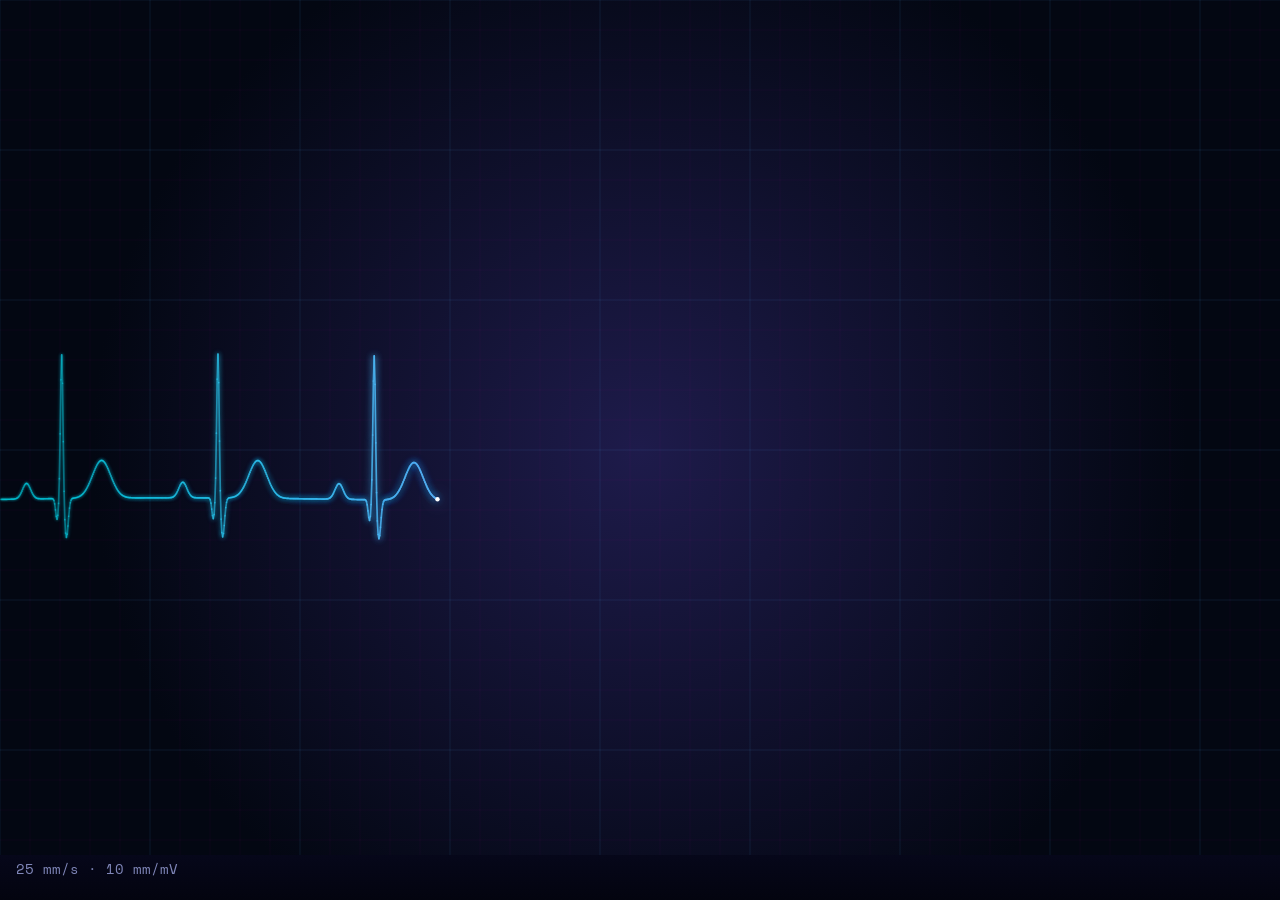
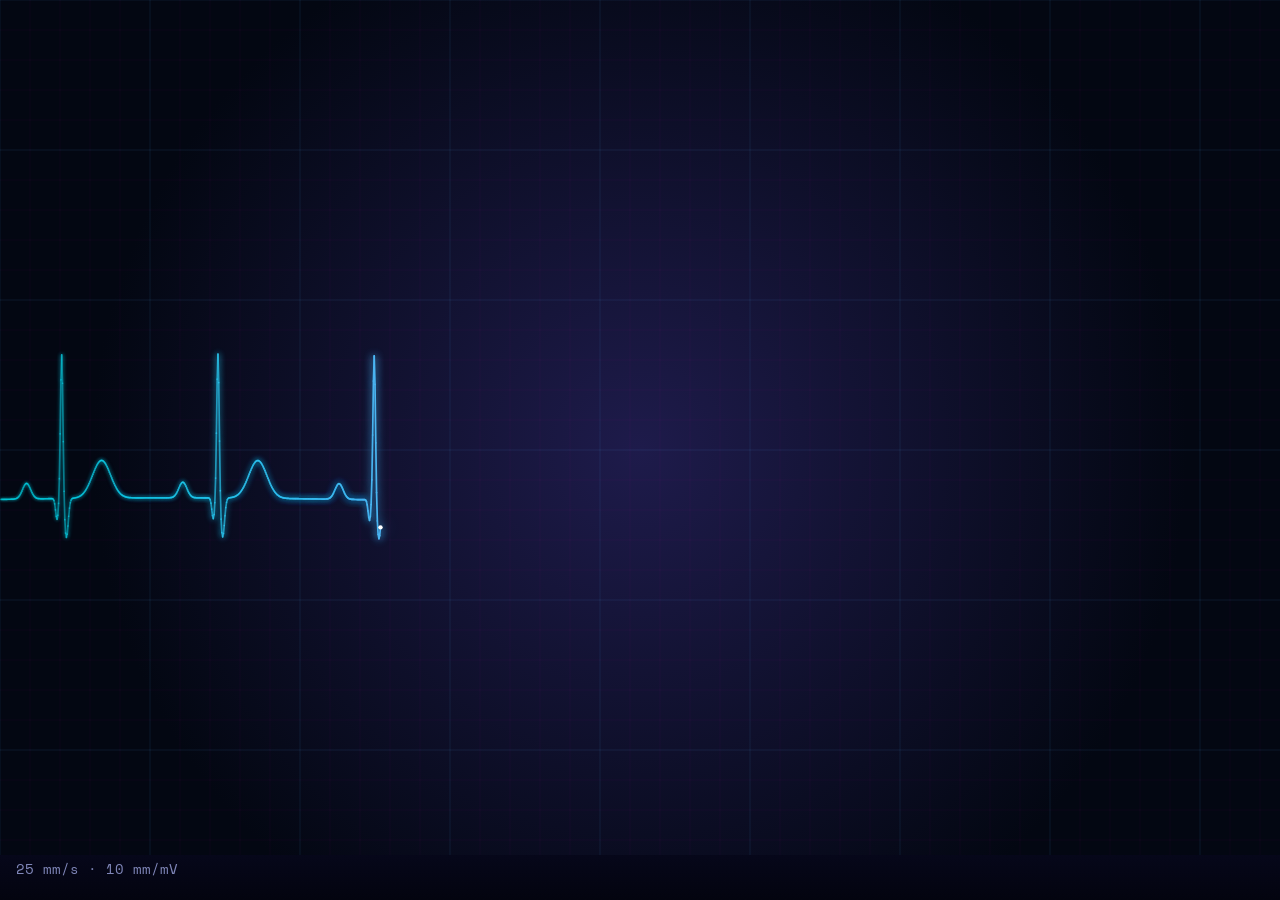
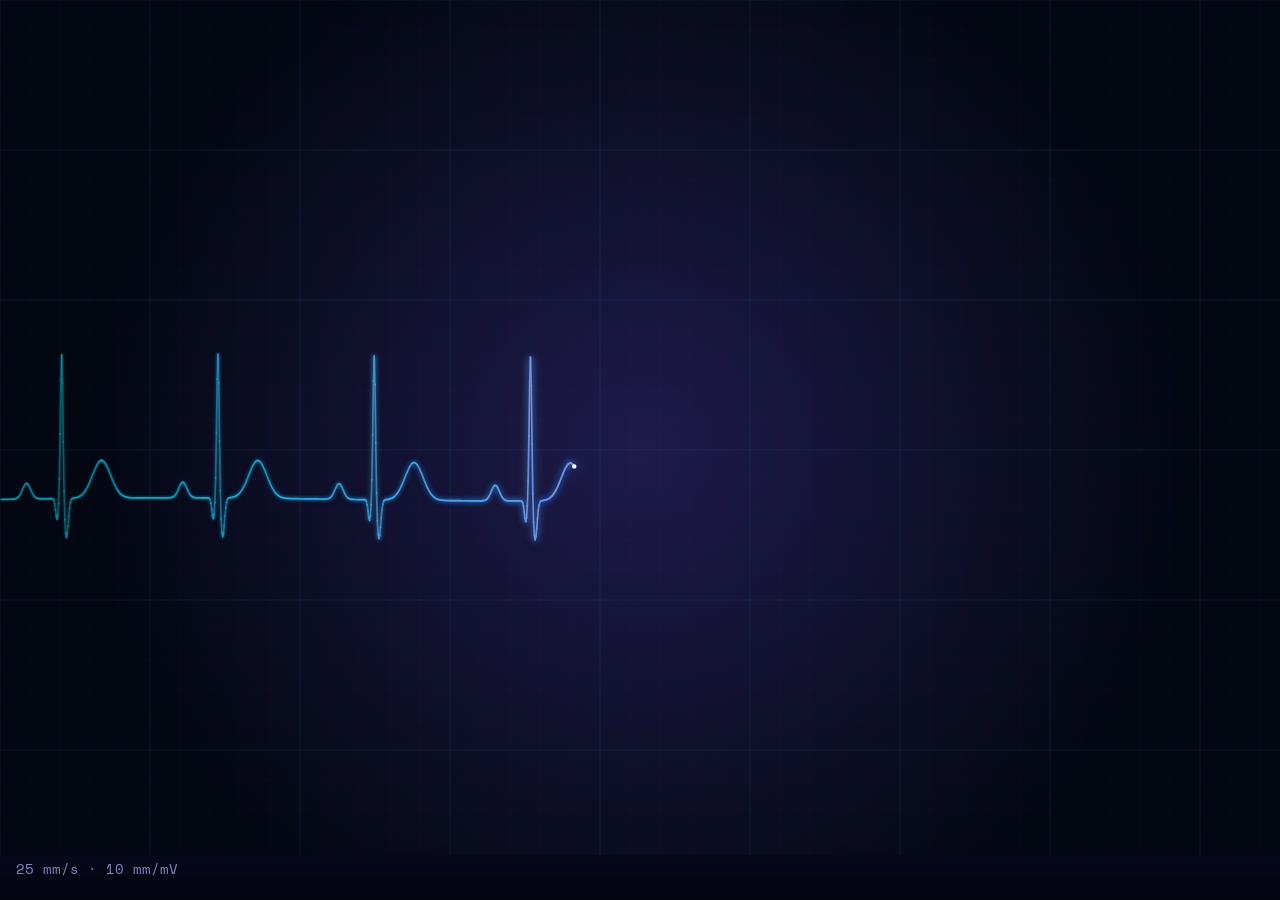
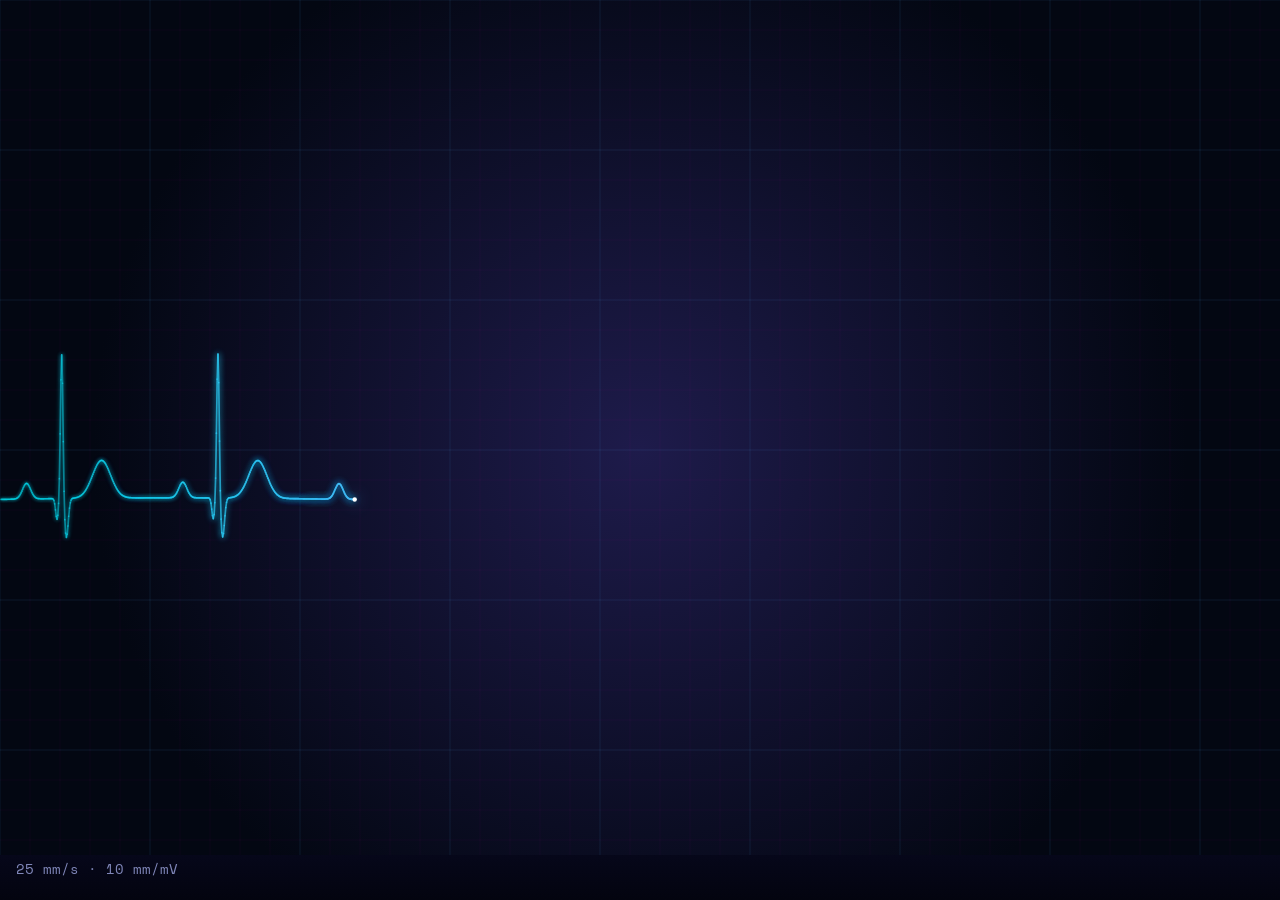
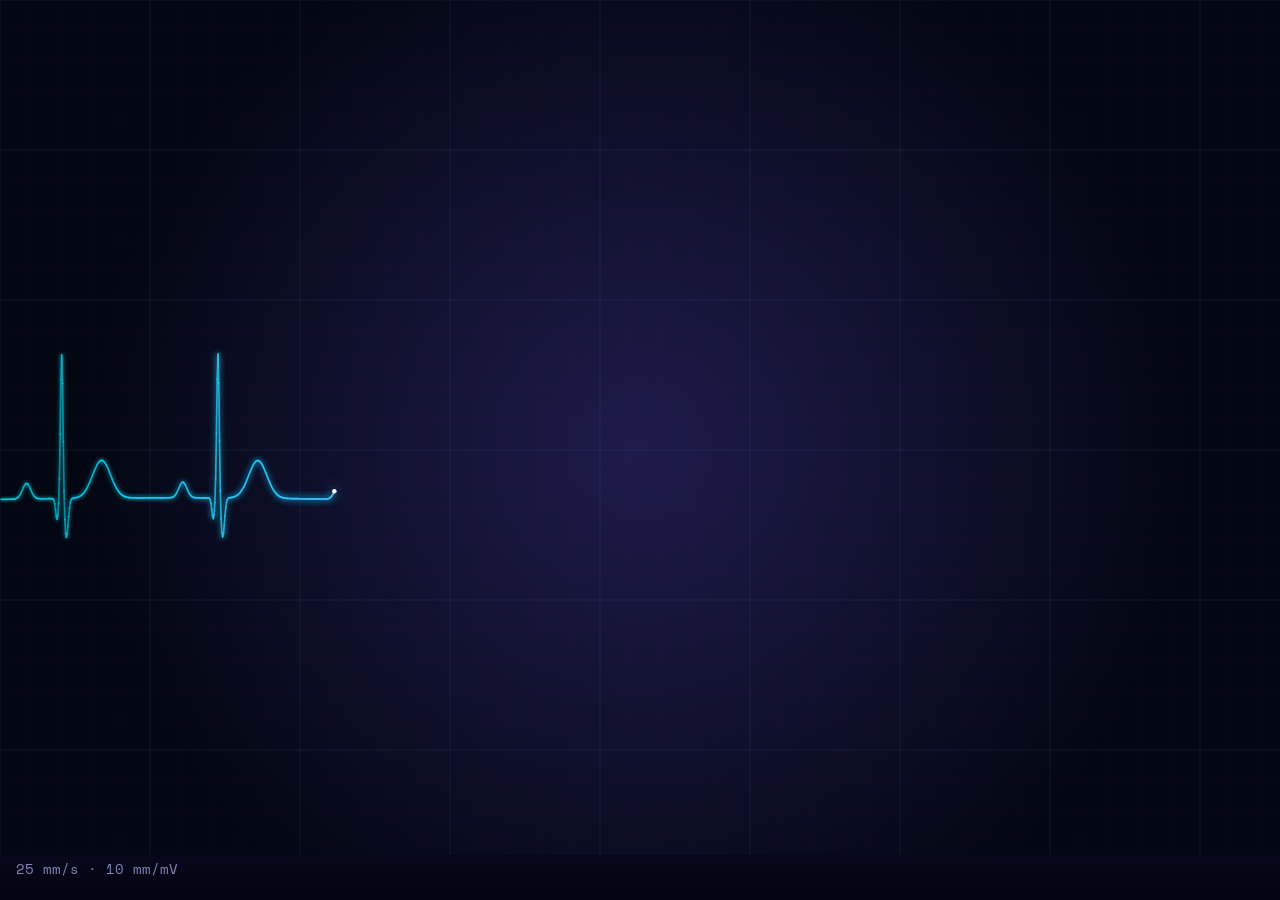
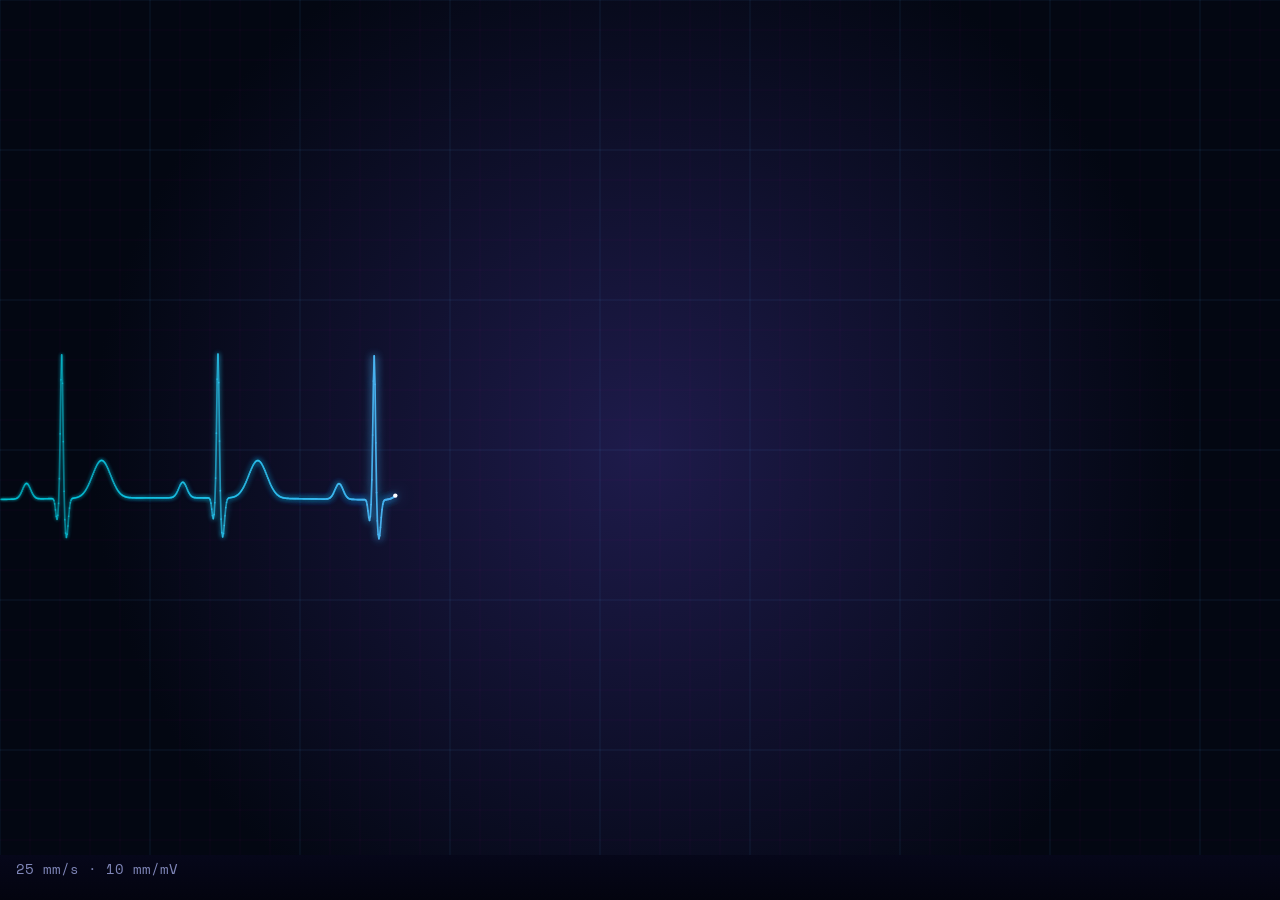
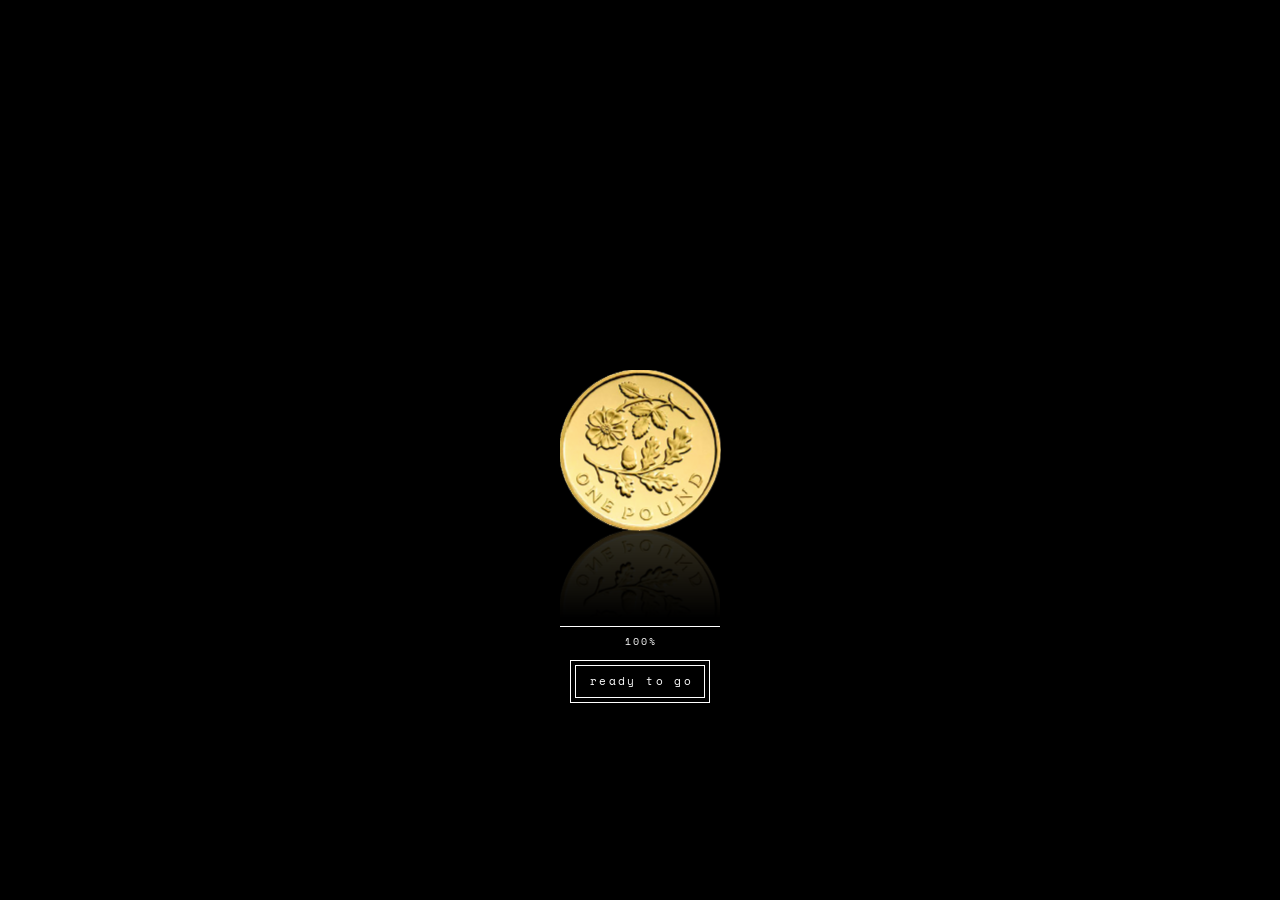
